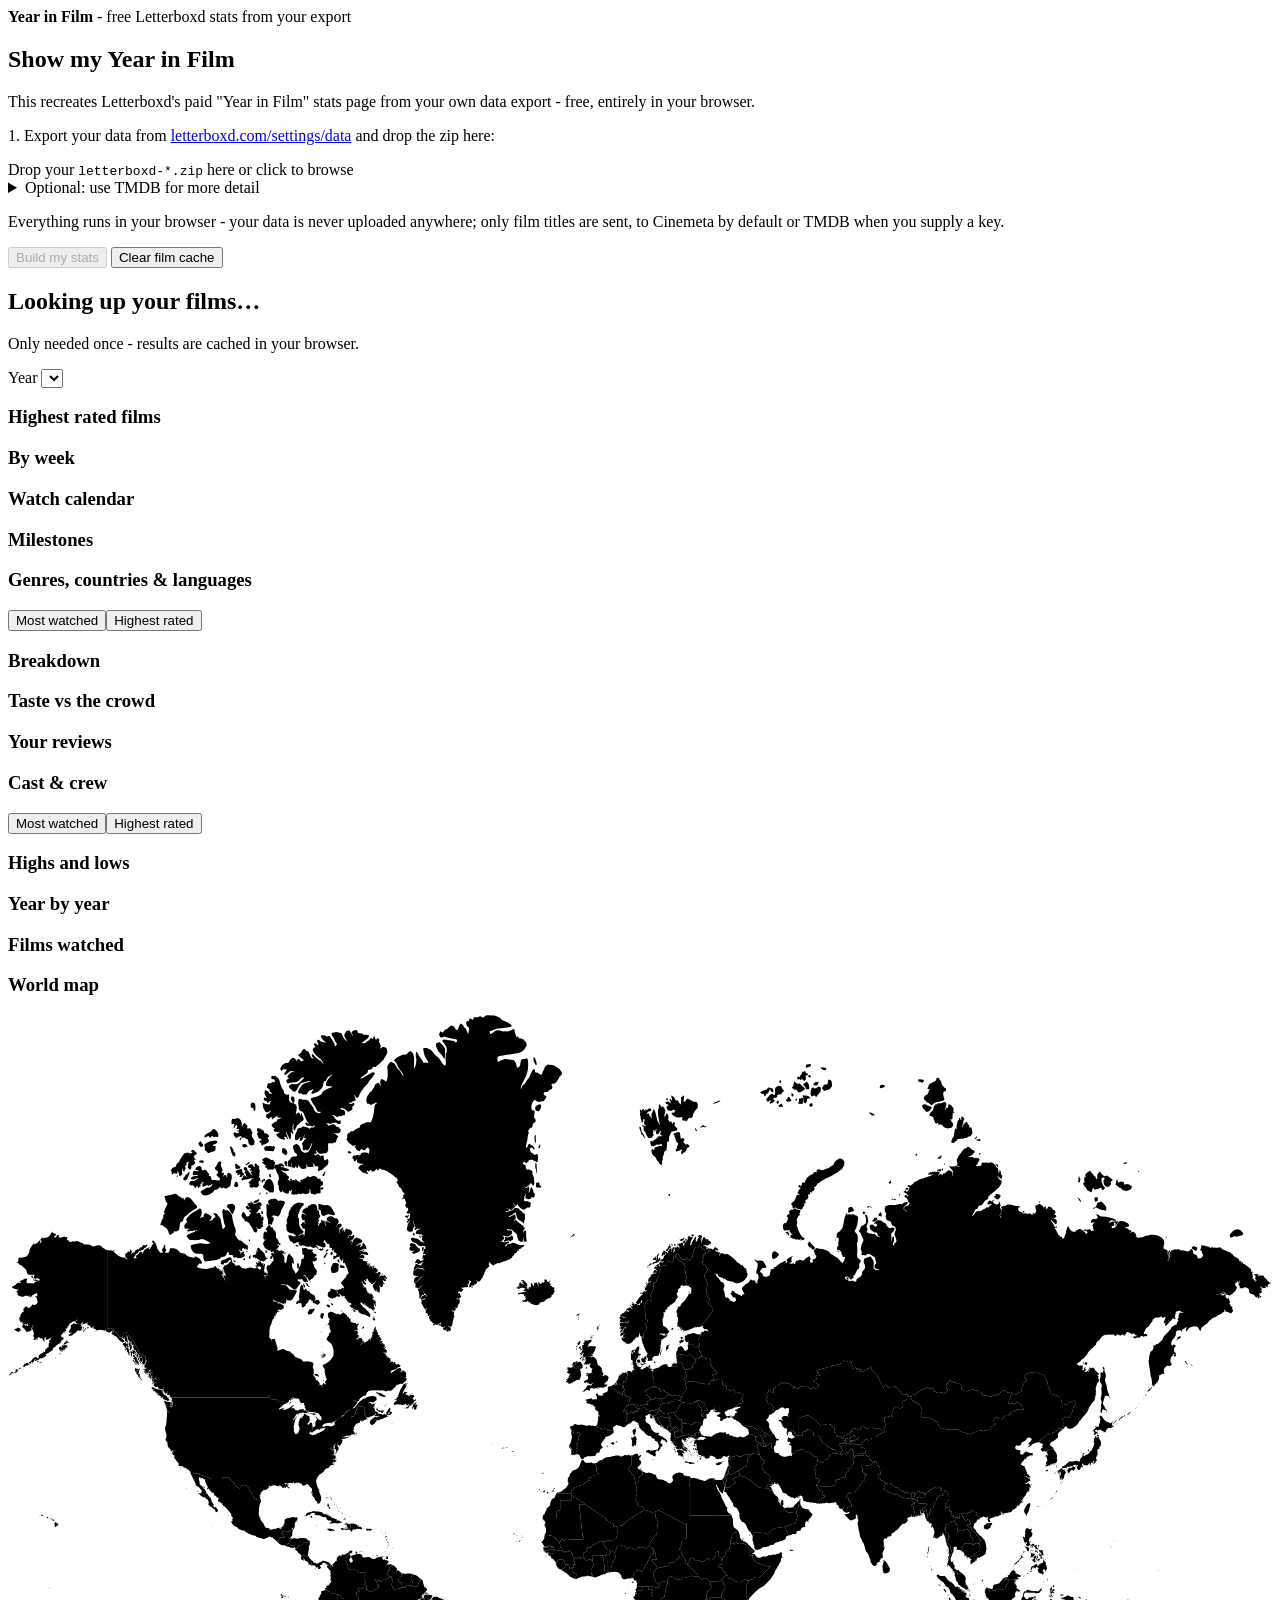
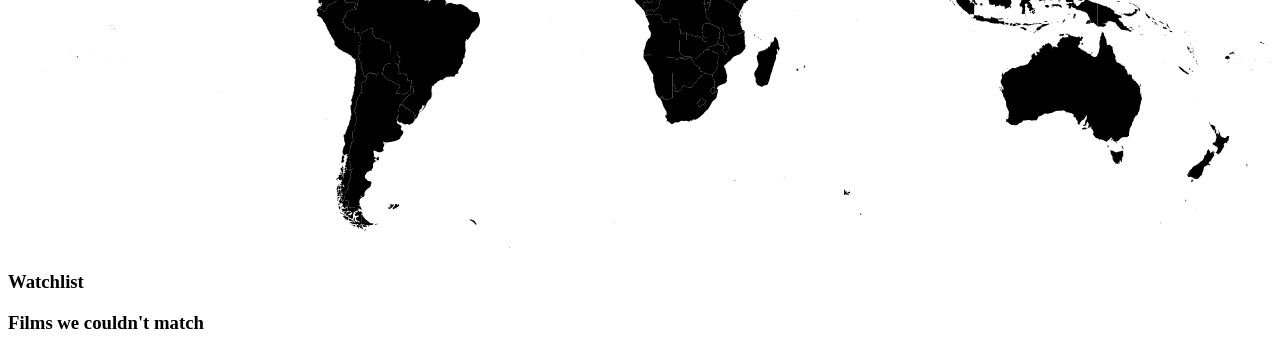
==== index.html @ bac29264 "Wire up file loading, metadata enrichment and year switching" ====
<!DOCTYPE html>
<html lang="en">
<head>
<meta charset="utf-8">
<meta name="viewport" content="width=device-width, initial-scale=1">
<title>Year in Film - Letterboxd Stats</title>
<meta name="description" content="A free clone of Letterboxd's paid Year in Film stats page. Drop in your data export and get posters, charts, genres, cast and a world map back, all processed client-side in your browser.">
<meta property="og:title" content="Year in Film - free Letterboxd stats">
<meta property="og:description" content="A free clone of Letterboxd's paid Year in Film stats page. Drop in your data export and get posters, charts, genres, cast and a world map back, all processed client-side in your browser.">
<meta property="og:type" content="website">
<link rel="icon" type="image/svg+xml" href="data:image/svg+xml,%3Csvg xmlns='http://www.w3.org/2000/svg' viewBox='0 0 64 64'%3E%3Ccircle cx='16' cy='32' r='14' fill='%2300e054'/%3E%3Ccircle cx='32' cy='32' r='14' fill='%2340bcf4'/%3E%3Ccircle cx='48' cy='32' r='14' fill='%23ff8000'/%3E%3C/svg%3E">
<link rel="stylesheet" href="css/style.css">
</head>
<body>
<header class="topbar"><span class="logo"><i class="dot g"></i><i class="dot b"></i><i class="dot o"></i></span> <strong>Year in Film</strong> <span class="muted">- free Letterboxd stats from your export</span></header>
<main id="app">
  <section id="setup" class="panel">
    <h2>Show my Year in Film</h2>
    <p class="muted">This recreates Letterboxd's paid "Year in Film" stats page from your own data export - free, entirely in your browser.</p>
    <p>1. Export your data from
       <a href="https://letterboxd.com/settings/data/" target="_blank" rel="noopener">letterboxd.com/settings/data</a>
       and drop the zip here:</p>
    <div id="drop-zone" tabindex="0">Drop your <code>letterboxd-*.zip</code> here or click to browse
      <input id="zip-input" type="file" accept=".zip" hidden>
    </div>
    <details>
      <summary>Optional: use TMDB for more detail</summary>
      <p class="muted">Films are looked up for free with no signup by default. Adding a TMDB API key also gets you
        spoken languages, full cast &amp; crew (composers, cinematographers, producers), and precise country data
        for the world map - otherwise it's unnecessary.</p>
      <p>Create a free account at
         <a href="https://www.themoviedb.org/signup" target="_blank" rel="noopener">themoviedb.org</a>,
         then Settings → API → request a key (choose "Developer"), and paste the "API Key (v3 auth)" below.</p>
      <input id="tmdb-key" type="password" placeholder="TMDB API key" autocomplete="off">
    </details>
    <p class="muted">Everything runs in your browser - your data is never uploaded anywhere; only film titles are
      sent, to Cinemeta by default or TMDB when you supply a key.</p>
    <button id="btn-start" disabled>Build my stats</button>
    <button id="btn-clear-cache" class="ghost">Clear film cache</button>
    <p id="setup-error" class="error hidden"></p>
  </section>

  <section id="progress" class="panel hidden">
    <h2>Looking up your films…</h2>
    <div class="bar-track"><div id="progress-bar"></div></div>
    <p id="progress-label" class="muted"></p>
    <p class="muted">Only needed once - results are cached in your browser.</p>
  </section>

  <section id="stats" class="hidden">
    <div id="s-header"></div>
    <div class="controls"><label>Year <select id="year-select"></select></label></div>
    <section id="s-highest"><h3>Highest rated films</h3><div class="body"></div></section>
    <section id="s-week"><h3>By week</h3><div class="body"></div></section>
    <section id="s-averages"><div class="body"></div></section>
    <section id="s-calendar"><h3>Watch calendar</h3><div class="body"></div></section>
    <section id="s-milestones"><h3>Milestones</h3><div class="body"></div></section>
    <section id="s-meta"><h3>Genres, countries &amp; languages</h3>
      <div class="toggle" data-for="meta"><button class="on" data-mode="mostWatched">Most watched</button><button data-mode="highestRated">Highest rated</button></div>
      <div class="body"></div></section>
    <section id="s-breakdown"><h3>Breakdown</h3><div class="body"></div></section>
    <section id="s-taste"><h3>Taste vs the crowd</h3><div class="body"></div></section>
    <section id="s-reviews"><h3>Your reviews</h3><div class="body"></div></section>
    <section id="s-castcrew"><h3>Cast &amp; crew</h3>
      <div class="toggle" data-for="castcrew"><button class="on" data-mode="mostWatched">Most watched</button><button data-mode="highestRated">Highest rated</button></div>
      <div class="body"></div></section>
    <section id="s-highslows"><h3>Highs and lows</h3><div class="body"></div></section>
    <section id="s-trends"><h3>Year by year</h3><div class="body"></div></section>
    <section id="s-grid"><h3>Films watched</h3><div class="body"></div></section>
    <section id="s-map"><h3>World map</h3><svg id="worldmap" 	xmlns="http://www.w3.org/2000/svg"
	viewBox="0 0 1010 666"
	aria-label="Map of World"
> 
	<path
		d="m 479.68275,331.6274 -0.077,0.025 -0.258,0.155 -0.147,0.054 -0.134,0.027 -0.105,-0.011 -0.058,-0.091 0.006,-0.139 -0.024,-0.124 -0.02,-0.067 0.038,-0.181 0.086,-0.097 0.119,-0.08 0.188,0.029 0.398,0.116 0.083,0.109 10e-4,0.072 -0.073,0.119 z"
		name="Andorra"
		id="ad" 
	/>
	<path
		d="m 632.89475,388.8674 0.184,0.251 0.026,1.701 0.042,0.121 -0.098,0.018 -0.11,0.129 -0.129,0.199 -0.177,0.103 -0.142,0.116 -0.134,0.144 -0.12,0.031 -0.155,-0.183 -0.107,-0.187 0.026,-0.041 0.075,-0.013 0.028,-0.097 -0.045,-0.14 -0.105,-0.053 -0.132,-0.004 -0.127,0.063 -0.135,0.124 -0.076,0.133 -0.011,0.267 0.035,0.3 -10e-4,0.146 -0.074,0.181 -0.026,0.266 0.053,0.206 0.048,0.123 0.005,0.104 -0.126,0.328 0.109,0.062 0.361,0.023 0.106,0.222 0.072,0.152 -0.02,0.09 -0.256,0.067 -0.322,0.074 -0.231,-0.021 -0.418,0.1 -0.223,0.154 0.065,0.096 0.077,0.074 0.035,0.203 -0.065,0.288 -0.118,0.279 -0.147,0.348 -0.17,0.399 -0.233,0.6 -0.197,0.471 -0.021,0.339 0.005,0.221 -0.022,0.441 -0.187,0.243 -0.042,0.007 -0.223,-0.029 -0.075,-0.01 -0.213,-0.028 -0.33,-0.043 -0.429,-0.057 -0.507,-0.066 -0.565,-0.075 -0.604,-0.08 -0.625,-0.082 -0.624,-0.082 -0.605,-0.08 -0.565,-0.074 -0.507,-0.067 -0.428,-0.057 -0.33,-0.043 -0.213,-0.028 -0.075,-0.01 -0.236,-0.031 -0.127,-0.164 -0.154,-0.198 -0.155,-0.199 -0.154,-0.199 -0.154,-0.199 -0.154,-0.199 -0.154,-0.199 -0.154,-0.199 -0.154,-0.199 -0.154,-0.2 -0.154,-0.199 -0.155,-0.2 -0.154,-0.2 -0.154,-0.2 -0.154,-0.2 -0.154,-0.2 -0.154,-0.2 -0.104,-0.134 -0.057,-0.151 -0.011,-0.396 0,-0.087 0.104,-0.16 0.05,0.114 0.116,0.155 0.197,-0.038 0.092,0.026 0.068,0.549 0.145,0.195 0.176,0.078 0.597,0.043 0.371,-0.074 0.731,-0.358 0.384,-0.129 1.062,0.022 0.851,0.149 1.325,0.088 0.257,-0.023 0.715,-0.288 0.438,-0.254 0.261,-0.073 0.172,-0.246 0.113,-0.32 0.101,-0.209 0.129,-0.1 0.122,-0.178 0.099,-0.289 0.246,-0.292 0.986,-0.711 0.576,-0.602 0.051,-0.195 0.313,-0.292 0.251,-0.32 1.175,-0.916 0.235,-0.379 0.139,-0.425 0.017,-0.03 0.101,-0.018 0.144,0.064 0.015,0.318 -0.053,0.3 -0.006,0.318 -0.021,0.172 0.109,0.141 0.186,0.061 0.081,-0.007 0.048,-0.071 z m -0.046,1.283 0.017,-0.133 -0.029,-0.069 -0.12,-0.009 -0.05,0.115 -0.017,0.165 0.083,0.014 0.116,-0.083 z m -5.096,2.438 -0.025,0.06 -0.079,-0.005 -0.198,-0.054 -0.064,-0.086 0.124,-0.103 0.055,-0.005 0.079,0.108 0.108,0.085 z m -3.181,0.564 -0.208,0.017 -0.188,-0.116 0.397,-0.155 0.107,-0.07 0.116,-0.143 0.093,0.123 -0.103,0.193 -0.073,0.083 -0.141,0.068 z m -2.008,-0.091 -0.047,0.022 -0.05,-0.165 0.003,-0.052 0.129,-0.075 0.079,0.135 -0.114,0.135 z m 3.679,0.34 10e-4,0.104 -0.285,-0.03 -0.076,0.054 -0.234,-0.03 -0.229,-0.075 0.155,-0.125 0.404,-0.147 0.168,0.134 0.096,0.115 z"
		name="United Arab Emirates"
		id="ae" 
	/>
	<path
		d="m 685.07675,350.8434 -0.144,0.023 -0.204,-0.084 -0.08,-0.128 -0.034,-0.018 -0.162,0.084 -0.309,0.106 -0.524,0.277 0.012,0.071 0.341,0.281 0.08,0.093 0.042,0.029 -0.309,0.135 -0.664,0.304 -0.437,0.248 -0.104,0.009 -0.264,-0.104 -0.39,-0.124 -0.104,0.002 -0.9,0.021 -0.827,0.046 -0.344,0.06 -0.639,0.057 -0.402,0.02 -0.257,0.096 -0.281,0.126 -0.292,0.082 -0.217,0.027 -0.261,0.118 -0.172,0.234 -0.491,0.346 -0.276,0.167 -0.139,0.189 -0.158,0.018 -0.27,-0.034 -0.209,0.204 -0.231,0.292 -0.423,0.423 -0.225,0.171 -0.134,0.276 0.099,0.143 0.344,0.214 0.154,0.202 0.084,0.16 0.157,0.41 0.1,0.403 0.148,0.174 0.043,0.295 0.038,0.181 -0.081,0.129 -0.074,0.143 0,0.136 0.089,0.14 0.078,0.124 0.043,0.099 -0.053,0.11 -0.157,0.168 -0.08,0.172 -0.174,0.287 -0.272,0.196 -0.18,0.142 -0.191,0.3 -0.316,0.333 -0.133,0.278 -0.139,0.153 -0.143,0.082 0.037,0.15 0.124,0.187 0.205,0.209 -0.009,0.325 -0.01,0.234 0.007,0.283 -0.112,0.238 -0.57,0.228 -0.546,0.1 -0.669,0.006 -0.253,-0.036 -0.202,-0.05 -0.726,-0.256 -0.295,0.151 -0.061,0.369 0.53,0.598 0.217,0.333 0.241,0.556 0.18,0.286 -0.064,0.268 -0.48,0.304 -0.477,0.285 -0.608,0.059 -0.382,0.102 -0.185,0.147 -0.136,0.623 -0.137,0.228 0.003,0.271 -0.129,0.307 -0.195,0.197 -0.137,0.322 0.043,0.609 0.064,1.03 -0.259,0.324 -0.292,0.328 -0.308,0.234 -0.293,0.108 -0.243,-0.04 -0.192,-0.202 -0.114,-0.17 -0.212,-0.142 -0.216,0.029 -0.217,0.13 -0.347,-0.043 -0.296,-0.13 -0.15,0.014 -0.086,0.131 -0.317,0.28 -0.778,0.425 -0.318,0.031 -0.136,0.106 0.054,0.174 0.139,0.142 0.243,0.1 0.012,0.116 -0.214,0.101 -0.183,0.115 -0.403,0.141 -0.465,0.055 -0.48,-0.082 -0.247,-0.187 -0.292,-0.018 -0.266,0.137 -0.275,0.226 -0.3,0.484 -0.08,0.085 -0.081,0.077 -0.196,0.104 -0.281,0.17 -0.141,0.356 -0.169,0.633 0.04,0.34 0.013,0.589 -0.066,0.413 -0.122,0.271 0.024,0.213 0.186,0.242 -0.075,0.157 -0.156,0.174 -0.151,0.097 -0.605,0.183 -0.829,0.249 -0.548,0.16 -0.815,0.238 -0.238,0.058 -0.496,0.021 -0.257,-0.036 -0.348,-0.01 -0.512,0.009 -0.357,0.065 -0.358,0.119 -0.264,0.15 -0.152,0.148 -0.054,0.071 -0.359,-0.122 -1.131,-0.218 -3.063,0.288 -0.289,-0.055 -1.045,-0.337 -1.347,-0.434 -0.833,-0.269 -1.069,-0.352 0.732,-0.87 0.638,-0.76 0.64,-0.764 0.63,-0.755 0.075,-0.265 0.01,-0.519 -0.166,-0.695 -0.267,-0.317 -0.881,-0.128 -0.661,-0.097 -0.721,-0.105 -0.092,-0.039 -0.082,-0.543 0.035,-0.242 -0.047,-0.469 0.007,-0.362 0.104,-0.595 0.006,-0.269 -0.333,-1.161 -0.186,-0.645 -0.19,-0.667 -0.041,-0.213 -0.004,-0.263 0.442,-0.62 0.137,-0.135 0.259,-0.309 0.162,-0.165 -0.028,-0.113 -0.282,-0.065 -0.426,-0.006 -0.227,-0.094 -0.177,-0.169 -0.07,-0.246 0.116,-0.437 -0.116,-0.851 0.237,-0.422 0.204,-0.295 0.692,-0.042 -0.24,-0.334 -0.116,-0.194 -0.074,-0.056 -0.028,-0.089 0.037,-0.09 0.177,-0.034 0.12,-0.112 0.195,-0.157 0.102,-0.068 0.018,-0.191 0.093,-0.134 0.14,-0.169 0.111,-0.192 -0.028,-0.225 0.102,-0.27 0.047,-0.17 0.074,-0.147 -0.065,-0.214 -0.056,-0.181 -0.018,-0.215 0.111,-0.057 0.14,-0.079 0.027,-0.17 0.074,-0.215 0.056,-0.171 0.093,-0.135 0.01,-0.137 -0.056,-0.227 0.231,-0.034 0.093,0.125 0.124,0.162 0.339,0.302 0.22,0.088 0.277,0.044 0.341,-0.041 0.272,-0.057 0.128,0.015 0.297,0.219 0.347,0.307 0.111,0.137 0.052,0.209 0.102,0.062 0.222,-0.207 0.214,-0.068 0.197,0.039 0.217,0.023 0.218,-0.076 0.097,-0.055 0.379,-0.268 0.344,-0.204 0.214,-0.125 0.077,-0.42 0.099,-0.239 0.141,-0.139 -0.052,-0.173 -0.059,-0.132 -0.06,-0.179 0.06,-0.095 0.137,-0.042 0.344,0 0.605,-0.189 0.504,-0.189 0.466,-0.154 0.212,-0.025 0.201,0.026 0.092,-0.045 0.025,-0.147 0.114,-0.155 0.259,-0.126 0.487,-0.267 0.43,-0.397 0.153,-0.302 0.104,-0.441 0.201,-0.682 0.222,-0.749 0.082,-0.331 0.094,-0.255 0.38,-0.215 0.388,-0.156 0.601,-0.031 0.705,-0.016 0.149,-0.411 0.093,-0.35 0.117,-0.181 0.171,-0.147 0.06,-0.029 0.38,0.215 0.583,0.329 0.679,0.164 0.341,0.082 0.142,-0.013 0.857,-0.08 0.677,0.128 0.355,0.35 0.349,0.089 0.342,-0.169 0.212,-0.031 0.082,0.109 0.17,0.046 0.26,-0.017 0.15,0.097 0.016,0.097 0.02,0.112 0.192,0.266 0.347,0.323 0.308,0.078 0.405,-0.251 0.137,0.029 0.067,-0.081 0.041,-0.183 0.245,-0.172 0.448,-0.161 0.254,-0.144 0.091,-0.119 0.151,-0.034 0.165,0.036 0.118,-0.045 0.041,-0.113 0.047,-0.049 0.084,-0.04 0.075,-0.02 0.136,0.031 0.251,0.206 0.366,0.38 0.238,0.174 0.109,-0.029 0.14,-0.117 0.171,-0.202 0.042,-0.292 -0.085,-0.381 0.058,-0.308 0.203,-0.234 0.375,-0.144 0.547,-0.055 0.336,0.033 0.124,0.121 0.168,0.066 0.211,0.013 0.194,-0.137 0.175,-0.289 0.01,-0.357 -0.155,-0.427 0.042,-0.136 0.067,-0.059 0.21,-0.155 0.293,-0.321 0.283,-0.414 0.273,-0.508 0.337,-0.314 0.401,-0.121 0.486,0.138 0.573,0.396 0.215,0.486 -0.14,0.577 -0.012,0.316 0.116,0.059 0.196,-0.016 0.275,-0.09 0.18,-0.005 0.085,0.082 -0.005,0.162 -0.096,0.243 -0.115,0.681 -0.071,0.588 -0.071,0.577 -0.061,0.506 0.109,0.394 0.166,0.594 0.187,0.392 0.191,0.125 0.192,0.045 0.191,-0.035 0.393,-0.252 0.593,-0.468 0.576,-0.288 0.838,-0.162 0.281,-0.503 0.388,-0.333 0.886,-0.495 0.481,-0.19 0.277,-0.032 0.346,0.089 0.079,0.032 0.068,0.024 0.179,0.041 0.037,0.151 -0.047,0.163 -0.191,0.134 -0.061,0.104 0.073,0.078 0.27,0.027 0.559,-0.181 0.362,-0.116 0.251,-0.046 0.101,-0.151 0.158,-0.152 0.251,-0.011 0.269,0.081 0.223,0.047 0.379,-0.043 0.2,0.132 0.28,0.249 0.126,0.155 z"
		name="Afghanistan"
		id="af" 
	/>
	<path
		d="m 301.68975,414.7024 -0.09,0.116 -0.313,-0.047 -0.063,-0.145 -0.014,-0.102 0.196,-0.207 0.221,0.088 0.085,0.098 0.063,0.02 -10e-4,0.083 -0.024,0.061 -0.06,0.035 z m -0.087,-1.572 -0.042,0.077 -0.229,-0.139 -0.07,-0.261 0.007,-0.055 0.039,-0.029 0.091,0.05 0.121,0.019 0.077,0.085 0.006,0.253 z"
		name="Antigua and Barbuda"
		id="ag" 
	/>
	<path
		d="m 298.08375,411.2344 -0.446,0.148 0.018,-0.085 0.358,-0.203 0.13,0.014 z"
		name="Anguilla"
		id="ai" 
	/>
	<path
		d="m 531.20475,331.4604 0.111,0.086 0.231,0.374 0.153,0.33 0.303,0.114 0.168,0.128 0.217,0.195 0.104,0.195 0.148,0.597 0.017,0.36 -0.043,0.164 -0.036,0.043 -0.135,0.584 0.032,0.297 -10e-4,0.196 -0.114,0.077 -0.076,0.123 0.123,0.484 -0.015,0.207 0.006,0.236 0.221,0.538 0.131,0.166 0.116,0.079 0.15,0.494 0.088,0.085 0.363,-0.047 0.178,0.055 0.071,0.117 0.016,0.08 -0.024,0.276 0.09,0.212 0.121,0.218 0,0.133 -0.082,0.218 -0.145,0.253 -0.192,0.098 -0.212,0.082 -0.102,0.197 -0.051,0.209 -0.095,0.155 -0.058,0.17 -0.091,0.346 -0.021,0.125 -0.143,0.127 -0.222,0.052 -0.2,0.011 -0.134,0.059 -0.069,0.118 -0.127,0.095 -0.076,0.042 0,0.105 0.092,0.219 0.105,0.178 0.003,0.142 -0.052,0.04 -0.163,-0.018 -0.034,0.052 -0.018,0.16 -0.043,0.135 -0.067,0.083 -0.116,0.09 -0.213,-0.029 -0.2,-0.136 -0.104,-0.042 -0.06,0.004 -0.016,-0.333 -0.087,-0.259 -0.316,-0.625 -1.031,-0.608 -0.243,-0.274 -0.106,-0.231 -0.107,-0.218 0.102,-0.006 0.101,0.055 0.129,0.067 0.053,-0.109 -0.056,-0.239 -0.266,-0.558 -0.02,-0.154 0.13,-0.468 0.217,-0.527 -0.014,-0.64 0.067,-0.485 -0.075,-0.315 -0.036,-0.386 0.159,-0.515 0.137,-0.127 0.084,-0.164 0.005,-0.55 -0.307,-0.258 -0.353,-0.048 0.008,-0.187 0.044,-0.297 -0.025,-0.099 0.026,-0.17 -0.086,-0.226 -0.14,-0.164 0.135,-0.289 0.198,-0.351 0.184,-0.278 0.223,-0.29 0.149,-0.278 0.159,-0.241 0.138,-0.073 0.068,0.051 0.037,0.105 -0.009,0.31 0.047,0.107 0.095,0.079 0.201,-0.039 0.222,-0.077 0.3,-0.164 z"
		name="Albania"
		id="al" 
	/>
	<path
		d="m 605.37075,344.8974 -0.485,-0.021 -0.414,0.156 -0.156,-0.031 -0.104,-0.277 -0.089,-0.225 -0.264,-0.579 0.071,-0.237 -0.147,-0.137 -0.354,-0.247 -0.091,-0.102 0.05,-0.141 0.035,-0.257 -0.034,-0.208 -0.096,-0.063 -0.177,-0.004 -0.215,0.052 -0.432,0.201 -0.3,-0.128 -0.173,-0.129 -0.101,-0.108 -0.225,0.09 -0.055,-0.043 -0.012,-0.268 -0.068,-0.145 -0.135,-0.169 -0.126,-0.081 -0.461,0.167 -0.277,0.057 -0.097,-0.156 -0.487,-0.514 -0.451,-0.395 -0.31,-0.163 -0.312,0.017 -0.484,0.079 -0.178,-0.033 -0.422,-0.172 -0.352,-0.205 0.048,-0.085 0.074,-0.062 -0.089,-0.267 -0.196,-0.43 0.021,-0.135 -0.062,-0.186 -0.068,-0.141 0.276,-0.337 0.126,-0.271 0.028,-0.265 -0.074,-0.275 -0.182,-0.499 -0.112,-0.145 -0.208,-0.136 -0.175,-0.222 -0.044,-0.157 0.147,-0.031 0.429,-0.004 0.416,-0.054 0.326,-0.104 0.472,-0.087 0.194,-0.078 0.227,-0.037 0.689,0.083 0.258,-0.064 0.776,-0.012 0.02,-0.033 -0.105,-0.106 10e-4,-0.04 0.462,-0.067 0.072,-0.05 0.06,0.168 0.174,0.187 0.189,0.075 0.102,0.103 0.005,0.078 -0.335,0.095 -0.023,0.047 0.022,0.046 0.1,0.023 0.47,0.234 0.268,0.005 0.141,0.071 0.07,0.14 0.224,0.19 0.179,0.184 0.011,0.063 -0.034,0.093 -0.5,0.359 -0.063,0.124 -0.008,0.131 0.219,0.389 0.323,0.424 0.466,0.322 0.643,0.349 0.008,0.216 -0.102,0.256 -0.087,0.174 -0.04,0.118 -0.078,0.049 -0.64,-0.011 -0.096,0.042 -0.042,0.05 -0.003,0.042 0.23,0.078 0.359,0.273 0.207,0.265 0.215,0.116 0.241,0.211 0.193,0.196 0.301,0.254 0.335,-0.083 0.448,0.226 0.019,0.153 -0.028,0.137 -0.282,0.149 -0.035,0.062 0,0.052 0.037,0.073 0.165,0.122 0.195,0.181 0.219,0.27 -0.098,0.081 -0.205,0.012 -0.159,-0.033 -0.056,0.055 0.003,0.088 0.208,0.205 0.041,0.149 -0.009,0.259 0.014,0.329 z m -4.117,-7.736 0.014,-0.099 -0.021,-0.089 -0.075,-0.028 -0.092,0.023 -0.007,0.099 0.028,0.094 0.093,0.042 0.06,-0.042 z m 1.484,1.519 -0.107,0.061 -0.1,-0.027 0,-0.152 0.072,-0.061 0.083,0.003 0.079,0.055 -0.027,0.121 z"
		name="Armenia"
		id="am" 
	/>
	<path
		d="m 511.58375,475.8564 -0.043,0.045 -0.308,0.124 -0.331,0.116 -0.435,0.472 -0.22,0.204 -0.064,0.051 -0.199,0.113 -0.144,0.097 0.005,0.053 0.096,0.062 0.098,0.102 -0.01,0.771 -0.042,0.76 -0.054,0.064 -0.276,0.025 -0.367,0.053 -0.117,0.034 -0.041,-0.075 -0.123,-0.278 0.069,-0.264 0.074,-0.197 -0.083,-0.401 -0.187,-0.357 -0.198,-0.453 -0.061,-0.087 0.167,-0.146 0.251,-0.32 0.105,-0.166 0.291,-0.037 0.108,-0.116 0.077,-0.186 0.03,-0.108 0.328,-0.088 0.394,-0.157 0.218,-0.172 0.221,-0.11 0.14,-0.004 0.092,0.045 0.253,0.298 0.215,0.188 0.071,0.045 z m 30.573,17.559 0.062,0.372 0.061,0.517 0.043,0.372 0.044,0.167 0.015,0.089 -0.049,0.096 -0.04,0.223 -0.079,0.198 -0.044,0.138 0.037,0.254 -0.03,0.364 -0.031,0.385 -0.01,0.371 0.105,0.664 -0.015,0.204 -0.131,0.348 -0.099,0.264 -0.064,0.306 -0.012,0.16 0.24,0.452 -0.014,0.09 -0.184,0.028 -0.152,0.008 -0.582,0 -0.834,0 -0.834,0 -0.834,0 -0.767,0 -0.734,0 -0.647,0 0,0.446 0,0.92 0,0.921 0,0.922 0,0.924 0,0.925 0,0.926 0,0.927 0,0.929 0,0.671 0.169,0.892 0.31,0.972 0.121,0.09 0.312,0.179 0.433,0.366 0.243,0.277 0.494,0.481 0.657,0.614 0.633,0.551 0.559,0.486 -0.877,0.171 -1.247,0.242 -0.841,0.164 -1.021,0.199 -0.68,0.125 -0.847,0.155 -0.135,-0.003 -0.227,-0.107 -0.49,-0.021 -0.576,0.148 -0.457,0.04 -0.338,-0.068 -0.33,-0.129 -0.322,-0.191 -0.557,-0.07 -0.793,0.052 -0.764,-0.037 -0.736,-0.126 -0.526,-0.05 -0.317,0.027 -0.34,-0.041 -0.363,-0.109 -0.303,-0.185 -0.364,-0.39 -0.285,-0.372 -0.074,-0.053 -0.09,-0.057 -0.089,-0.017 -0.808,-0.01 -0.767,-0.009 -0.439,-10e-4 -1.074,-0.001 -1.074,-10e-4 -1.074,-0.002 -1.074,-0.001 -1.074,-0.002 -1.074,-10e-4 -1.074,-0.002 -1.074,-10e-4 -0.57,-10e-4 -0.53,0.03 -0.585,0.032 -0.084,-0.014 -0.139,-0.045 -0.095,-0.082 -0.315,-0.211 -0.274,-0.16 -0.373,-0.27 -0.241,-0.295 -0.203,-0.094 -0.359,-0.053 -0.27,-0.052 -0.22,-0.012 -0.387,0.139 -0.292,0.138 -0.208,0.133 -0.361,0.152 -0.304,0.152 -0.53,-0.02 -0.115,0.022 -0.295,-0.01 -0.278,-0.133 -0.282,0.012 -0.313,0.169 -0.448,0.066 0.104,-1.103 0.109,-0.487 0.003,-0.582 -0.064,-1.504 -0.077,-0.207 -0.052,-0.242 0.277,-0.184 0.141,-0.141 0.191,-0.249 0.136,-0.349 0.16,-0.768 0.582,-1.763 0.276,-1.723 0.35,-0.814 0.131,-0.912 0.974,-1.175 0.24,-0.721 0.504,-0.353 0.713,-0.376 0.508,-0.669 0.246,-0.463 0.28,-0.887 -0.003,-0.925 0.178,-1.233 -0.039,-0.354 -0.266,-0.49 -0.049,-0.35 -0.247,-0.344 -0.264,-0.26 -0.124,-0.464 -0.458,-0.731 -0.125,-0.487 -0.219,-0.35 -0.035,-0.431 -0.115,-0.456 -0.224,-0.45 -0.209,-0.515 0,-0.161 0.136,-0.194 0.129,-0.063 -0.043,0.098 -0.086,0.115 0.021,0.089 0.856,-0.902 0.054,-0.176 -0.029,-0.197 -0.004,-0.241 0.034,-0.28 -0.808,-1.661 -0.641,-1.542 -0.109,-0.779 -0.848,-1.023 -0.334,-0.665 -0.19,-0.466 -0.143,-0.176 0.054,-0.089 0.218,-0.023 0.486,-0.108 0.666,-0.118 0.615,-0.27 0.164,-0.12 0.326,-0.024 0.332,0.072 0.123,-0.052 0.07,-0.004 0.779,0 0.324,-0.018 0.601,0.005 0.379,0.022 0.216,0.03 0.583,0.047 0.728,-0.011 0.257,-0.024 0.954,-0.016 0.942,-0.016 0.847,-0.014 0.936,0.003 0.716,0.002 0.326,0.097 0.296,0.184 0.135,0.167 0.064,0.074 0.088,0.176 0.162,0.14 0.058,0.216 -0.047,0.293 0.023,0.353 0.094,0.412 0.197,0.432 0.298,0.454 0.13,0.36 -0.039,0.267 0.092,0.282 0.222,0.297 0.162,0.157 0.094,0.119 0.252,0.456 0.467,0.728 0.35,0.546 0.123,0.065 0.179,-0.023 0.38,-0.054 0.376,-0.011 0.269,0.112 0.108,-0.019 0.405,-0.217 0.402,-0.066 0.42,-0.09 0.219,-0.092 0.255,0 0.687,0.175 0.13,0.009 0.556,0 0.556,-0.098 0.082,-0.732 0.005,-0.145 0.134,-0.275 0.17,-0.24 0.021,-0.229 -0.01,-0.313 0.123,-0.379 0.373,-0.302 0.603,-0.143 0.343,-0.028 0.541,-0.084 0.82,-0.085 0.303,0.011 0.024,0.043 -0.174,0.524 -0.003,0.171 0.063,0.173 0.139,0.094 0.851,0.01 0.784,0.01 0.899,0.033 0.674,0.024 0.086,0.026 0.068,0.039 0.1,0.26 -0.022,0.508 -0.15,0.742 0.058,0.694 0.267,0.646 0.027,0.993 -0.094,0.593 -0.119,0.748 -0.046,0.849 0.122,0.355 0.258,0.371 0.394,0.389 0.305,0.503 0.216,0.619 0.078,0.39 -0.058,0.161 0.004,0.278 0.067,0.396 -0.075,0.263 -0.216,0.129 -0.072,0.178 0.109,0.342 0.027,0.311 0.085,0.119 0.062,0.086 0.102,0.013 0.219,-0.111 0.262,-0.207 0.21,-0.087 0.296,0.011 0.416,0.059 0.734,0.021 0.226,-0.037 0.683,-0.279 0.179,-0.021 0.27,0.026 0.383,0.083 0.386,0.017 0.188,-0.086 0.017,-0.113 0.06,-0.147 0.104,-0.055 z"
		name="Angola"
		id="ao" 
	/>
	<path
		d="m 299.06575,526.5414 0.071,0.083 -0.001,0.087 0.237,0.178 0.474,0.271 0.444,0.523 0.414,0.777 0.389,0.576 0.363,0.372 0.334,0.264 0.305,0.154 0.163,0.125 0.021,0.096 0.285,0.199 0.549,0.303 0.347,0.303 0.146,0.302 0.542,0.313 0.939,0.322 0.683,0.154 0.426,-0.014 0.611,0.257 0.796,0.53 0.486,0.368 0.175,0.205 0.521,0.333 1.3,0.689 0.573,0.173 0.272,0.158 0.161,0.2 0.159,0.062 0.157,-0.078 0.326,0.072 0.496,0.222 0.388,0.269 0.499,0.593 0.159,0.237 0.067,0.212 -0.024,0.187 -0.152,0.2 -0.28,0.212 -0.083,0.093 -0.006,0.089 -0.071,0.179 -0.232,0.382 -0.059,0.178 -0.013,0.132 -0.147,0.144 -0.391,0.266 -0.081,0.129 -0.02,0.139 -0.049,0.083 -0.053,0.035 -0.075,0.139 -0.061,0.231 -0.006,0.296 0.048,0.362 -0.01,0.117 -0.086,0.062 -0.049,0.084 -0.017,0.169 -0.074,0.124 -0.129,0.079 -0.048,0.09 0.034,0.103 -0.095,0.101 -0.224,0.1 -0.137,0.146 -0.051,0.191 -0.125,0.171 -0.199,0.151 -0.065,0.201 0.104,0.372 1.226,-0.129 0.999,0.136 1.182,0.358 0.784,0.125 0.387,-0.108 0.287,0.015 0.187,0.139 0.251,0.028 0.315,-0.082 0.261,0.063 0.206,0.208 0.187,-0.052 0.168,-0.31 0.193,-0.227 0.218,-0.142 0.271,-0.043 0.325,0.057 0.259,0.114 0.194,0.171 0.211,-0.005 0.229,-0.181 0.11,-0.217 -0.01,-0.253 0.091,-0.181 0.191,-0.109 0.129,-0.147 0.067,-0.186 0.227,-0.113 0.387,-0.041 0.203,-0.091 0.018,-0.141 0.114,-0.13 0.211,-0.119 0.145,-0.148 0.078,-0.177 0.127,-0.112 0.178,-0.045 0.198,-0.373 0.217,-0.698 0.129,-0.942 0.045,-1.333 0.219,10e-4 0.102,0.099 0.162,0.051 0.17,-0.112 0.145,-0.052 0.229,-0.004 0.124,-0.126 0.145,-0.02 0.099,0.068 0.096,0.083 0.204,0.019 0.162,0.216 0.178,0.066 0.076,0.248 0.115,0.653 0.214,0.386 0.212,0.44 0.008,0.196 -0.119,0.198 -0.02,0.285 -0.074,0.697 -0.025,0.257 0.074,0.175 0.027,0.245 -0.115,0.299 -0.224,0.448 -0.217,0.121 -0.056,0.005 -0.294,0.259 -0.207,0.097 -0.12,-0.065 -0.137,0.112 -0.154,0.291 -0.188,0.13 -0.34,0.072 -0.102,0.034 -0.198,-0.01 -0.17,0.072 -0.142,0.155 -0.151,0.058 -0.161,-0.039 -0.146,0.057 -0.131,0.153 -0.076,0.166 -0.021,0.179 -0.128,0.122 -0.236,0.065 -0.082,0.09 0.015,0.125 -0.106,0.097 -0.399,0.102 -0.289,0.18 -0.178,0.259 -0.188,0.163 -0.296,0.1 -0.402,0.264 -0.058,0.163 0.153,0.15 0.055,0.134 -0.043,0.117 -0.125,0.016 -0.208,-0.085 -0.148,-0.018 -0.088,0.05 -0.042,0.094 0.005,0.138 -0.074,0.094 -0.154,0.05 -0.097,0.114 -0.041,0.179 -0.193,0.226 -0.344,0.272 -0.271,0.367 -0.199,0.462 -0.232,0.304 -0.266,0.146 -0.183,0.208 -0.1,0.27 -0.284,0.418 -0.466,0.568 -0.423,0.39 -0.38,0.212 -0.213,0.24 -0.047,0.267 -0.246,0.305 -0.445,0.342 -0.126,0.154 -0.104,0.126 -0.015,0.22 -0.173,0.289 -0.333,0.359 -0.116,0.311 0.151,0.393 0.022,0.477 -0.066,0.191 -0.146,0.065 -0.033,0.123 0.079,0.182 0.004,0.239 -0.07,0.297 -0.154,0.34 -0.239,0.383 -0.058,0.256 0.124,0.129 0.061,0.137 -0.002,0.146 -0.051,0.211 -0.099,0.277 -0.15,0.206 -0.201,0.134 -0.061,0.17 0.081,0.205 0.011,0.214 -0.058,0.223 0.034,0.217 0.126,0.211 -0.009,0.241 -0.219,0.495 -0.053,0.306 0.137,1.313 -0.083,0.184 -0.139,0.212 -0.165,0.016 -0.188,-0.037 -0.136,0.132 -0.085,0.583 -0.259,1.264 0.046,0.301 0.208,0.489 0.076,0.312 0.058,0.235 0.046,0.446 -0.121,0.201 -0.112,0.035 -0.141,0.113 0.167,0.545 0.133,0.251 0.38,0.516 1.459,0.718 0.605,0.424 0.685,0.579 0.374,0.596 0.033,0.492 -0.547,0.737 -0.061,0.62 0.112,0.437 0.198,0.406 0.53,0.528 0.39,0.194 0.527,-0.021 0.09,0.148 0.054,0.13 0.083,1.075 -0.01,0.405 -0.155,0.372 -1.012,1.714 -0.864,1.052 -0.313,0.583 -0.111,0.625 -0.277,0.298 -1.498,0.948 -2.324,0.849 -1.878,0.442 -0.427,0.149 -3.019,0.487 -0.584,0.068 -0.76,-0.043 -0.617,0.065 -0.688,-0.133 -0.614,-0.153 -0.344,-0.38 -0.408,-0.047 -0.111,0.19 0.199,0.485 -0.097,0.585 0.121,0.334 0.241,0.067 0.232,0.173 0.205,0.232 -0.353,0.024 0.137,0.185 0.151,0.108 -0.017,0.387 -0.137,0.934 -0.344,0.2 -0.092,0.054 -0.104,0.202 -0.219,0.898 -0.07,0.584 0.094,0.377 0.413,0.794 -0.156,0.517 -0.261,0.281 -1.131,0.579 -0.452,0.232 -0.712,0.159 -1.147,0.027 -0.424,-0.036 -0.983,-0.528 -0.73,-0.316 -0.668,-0.251 -0.65,-0.15 0.093,-0.076 0.043,-0.136 -0.183,-0.076 -0.133,-0.017 -0.428,0.273 -0.18,0.279 -0.052,0.245 -0.009,0.588 0.076,0.495 0.308,1.223 0.032,0.667 -0.146,0.844 0.204,0.498 0.248,0.225 0.557,0.223 0.216,0.152 0.238,-0.024 0.073,0.059 -0.035,0.109 -0.14,0.215 0.009,0.227 0.422,0.067 0.438,-0.046 0.459,-0.101 0.108,-0.158 0.003,-0.33 -0.538,-0.058 0.068,-0.123 0.408,-0.134 0.534,-0.219 0.273,-0.041 0.186,0.147 0.125,0.135 0.154,0.355 0.096,0.469 0.004,0.565 -0.064,0.533 -0.076,0.189 -0.135,0.227 -0.96,0.29 -0.269,-0.076 -0.25,-0.403 -0.079,-0.417 -0.214,-0.281 -0.459,-0.223 -0.457,0.068 -0.453,0.387 -0.445,0.125 -0.158,0.353 1.116,0.572 0.527,0.16 0.172,-0.006 0.171,0.075 -0.159,0.213 -0.159,0.132 -0.794,0.292 -0.35,0.204 -0.409,0.402 -0.573,0.879 -0.176,0.192 -0.088,0.224 -0.059,0.609 0.186,1.015 -0.196,0.426 0.121,0.474 -0.068,0.317 -0.2,0.457 -0.804,0.723 -0.143,0.53 0.279,0.313 -0.019,0.274 -0.093,0.249 -0.334,-0.003 -1.214,-0.167 -0.442,0.272 -0.41,0.333 -0.112,0.159 -0.145,0.1 -0.835,0.178 -0.165,0.118 -0.888,1.275 -0.38,0.794 -0.459,0.782 -0.12,0.332 -0.026,0.461 0.064,0.416 0.064,0.307 0.16,0.395 0.336,0.451 1.711,1.847 0.355,0.162 1.83,0.199 0.406,0.259 0.237,0.412 0.087,0.364 -0.105,0.924 -0.109,0.29 -0.202,0.264 -0.433,0.34 -0.518,0.181 0.148,0.129 0.21,-0.019 0.458,-0.11 0.198,0.11 0.15,0.367 -0.287,0.148 -0.087,0.179 -0.207,0.271 -1.056,1.084 -0.569,0.325 -0.523,0.437 -0.702,0.443 -0.275,0.255 -0.372,0.536 -0.569,0.585 -0.614,1.261 -0.024,0.245 0.089,0.164 -0.341,2.231 -0.119,0.264 -0.247,0.282 -0.65,0.466 -0.313,0.058 -0.414,-0.27 -0.233,-0.282 -0.229,-0.482 -0.276,-0.496 -0.014,0.177 0.096,0.302 -0.065,0.316 -0.706,0.144 -0.187,0.148 0.637,-0.066 0.434,0.096 0.184,0.115 0.165,0.241 0.146,0.29 -0.122,0.161 -0.348,0.133 -0.45,0.245 -0.532,0.443 -0.295,0.514 -0.127,0.37 -0.144,0.748 -0.038,0.496 -0.225,0.382 -0.347,0.345 0.02,0.079 0.235,-0.177 0.188,-0.056 0.162,0.46 0.218,0.923 0.101,0.642 -0.016,0.19 -0.065,0.262 -0.448,0.063 -0.4,-0.008 -0.294,0.112 0.158,0.116 0.27,-0.041 0.373,0.276 0.414,-0.118 0.189,0.185 0.136,0.169 0.634,1.354 0.554,0.841 0.28,0.5 -0.139,0.228 -0.05,-0.303 -0.361,-0.079 -0.352,-0.081 -0.587,-0.217 -0.791,-0.328 -0.792,0 -0.629,-0.277 -0.695,-0.306 -1.467,-0.027 -1.292,-0.019 -1.324,-0.019 -0.847,-0.013 -0.567,-0.008 -0.147,-0.115 0.05,-0.38 -0.21,-0.28 -0.305,-0.338 -0.371,-0.238 -0.184,-0.319 -0.206,-0.358 0.116,-0.317 0.178,-0.769 0.003,-0.338 -0.161,-0.236 -0.049,-0.335 0.049,-0.157 0.145,-0.119 0.087,-0.547 -0.068,-0.535 -0.111,-0.477 -0.147,-0.21 -0.189,-0.1 -0.14,-0.019 -0.31,0.178 -0.514,-0.045 -0.175,0.068 -0.251,0.191 -0.356,0.282 -0.198,-0.098 -0.061,-0.302 -0.132,-0.261 -0.084,-0.23 -0.063,-0.379 -0.105,-0.485 -0.21,-0.573 -0.322,-0.462 -0.018,-0.415 -0.06,-0.52 0.164,-0.505 -0.096,-0.418 -0.201,-0.497 0.062,-0.514 0.198,-0.284 0.062,-0.36 0.916,-0.057 -0.038,-0.483 0.152,-0.39 0.171,-0.353 0.146,-0.16 0.326,-0.14 0.384,-0.203 0.217,-0.232 0.104,-0.208 0.063,-0.268 0.017,-0.285 -0.063,-0.605 0.072,-0.186 0.238,-0.245 0.402,-0.217 0.173,-0.575 -0.099,-0.499 -0.223,-0.395 -0.284,-0.178 -0.025,-0.405 0.128,-0.384 0.167,-0.411 0.199,-0.471 -0.012,-0.329 0.177,-0.192 0.504,-0.428 0.173,-0.418 0.177,-0.113 0.207,-0.05 0.012,-0.236 -0.151,-0.234 -0.024,-0.293 0.018,-0.324 0.046,-0.433 0.235,-0.162 0.348,-0.35 0.093,-0.222 0.012,-0.297 -0.101,-0.612 -0.086,-0.438 -0.044,-0.161 -0.158,-0.296 -0.117,-0.187 0.187,-0.234 0.35,-0.245 0.148,-0.355 -0.136,-0.301 -0.198,-0.159 -0.062,-0.46 0.074,-0.583 0.148,-0.176 0.52,-0.088 0.049,-0.299 0.396,-0.422 -0.012,-0.403 -0.252,-0.247 -0.247,-0.398 -0.182,-0.351 -0.606,-0.192 -0.644,-0.104 -0.087,-0.331 0.025,-0.191 0.299,0.077 0.489,-0.067 0.368,-0.015 0.256,-0.034 0.295,-0.048 0.272,0.139 0.272,-0.087 0.111,-0.521 0.173,-0.277 0.025,-0.26 -0.173,-0.207 -0.317,-0.064 -1.387,-0.164 -0.042,-0.207 0.012,-0.347 0.052,-0.354 0,-0.174 0.126,-0.153 0.144,-0.32 0.101,-0.213 -0.101,-0.276 -0.221,-0.407 0.161,-0.188 0.013,-0.224 -0.05,-0.219 -0.23,-0.243 -0.203,-0.335 0,-0.356 0.238,-0.095 0.158,-0.109 0.037,-0.22 -0.087,-0.271 -0.329,-0.083 -0.438,-0.166 -0.134,-0.139 -0.124,-0.29 0.092,-0.813 -0.046,-0.489 -0.039,-0.27 0.107,-0.208 0.146,-0.187 -0.069,-0.435 -0.13,-0.228 0.046,-0.175 0.123,-0.176 0.107,-0.217 0.092,-0.051 0.138,0.124 0.233,-0.073 0.281,-0.175 0.03,-0.206 -0.056,-0.294 -0.209,-0.738 -0.188,-0.455 0.039,-0.164 0.074,-0.172 -0.059,-0.624 0.019,-0.376 0.014,-1.105 0.021,-0.376 -0.192,-0.384 0.026,-0.359 0.135,-0.262 0.127,-0.354 0.095,-0.313 0.1,-0.141 0.169,-0.07 0.039,-0.171 -0.077,-0.13 -0.218,-0.203 -0.05,-0.248 0.046,-0.19 0.107,-0.11 0.166,0.001 0.125,-0.271 0.036,-0.334 0.026,-0.155 -0.096,-0.195 -0.069,-0.459 -0.065,-0.26 0.077,-0.109 0.107,-0.04 0.189,0.062 0.133,-0.032 0.023,-0.139 0.015,-0.149 0.051,-0.101 0.119,-0.336 0.127,-0.416 0.03,-0.293 -0.045,-0.793 0.067,-0.182 0.136,-0.166 0.189,-0.156 0.249,-0.129 0.309,-0.186 0.38,-0.068 0.154,-0.206 0.107,-0.274 0.03,-0.225 -0.146,-0.156 -0.192,-0.186 -0.091,-0.467 -0.049,-0.431 -0.028,-0.542 -0.191,-0.465 -0.2,-0.522 -0.054,-0.464 0.067,-0.253 0.079,-0.402 -0.084,-0.183 -0.1,-0.327 0.104,-0.256 0.126,-0.397 -0.015,-0.201 -0.1,-0.479 -0.092,-0.268 0.092,-0.286 0.146,-0.267 0.115,-0.143 -0.019,-0.23 0.05,-0.189 0.218,-0.126 0.204,-0.234 0.146,-0.028 0.176,0 0.115,-0.066 0.046,-0.18 0.031,-0.199 0.281,-0.247 0.165,-0.227 0.299,-0.047 0.146,-0.246 0.003,-0.315 -0.034,-0.318 0.1,-0.367 -0.111,-0.56 0.011,-0.296 -0.115,-0.244 0.023,-0.263 -0.062,-0.168 -0.174,-0.063 -0.064,-0.209 0.084,-0.103 0.164,-0.079 0.206,-0.16 0.154,-0.768 0.073,-0.228 0.071,-0.273 -0.009,-0.142 0.099,-0.205 0.124,-0.311 0.195,-0.3 0.111,-0.206 0.108,-0.277 0.031,-0.167 0.138,-0.083 0.159,-0.021 0.187,-0.052 0.077,-0.102 -0.014,-0.148 -0.012,-0.327 -0.056,-0.519 -0.036,-0.667 0.033,-0.438 0.123,-0.439 0.115,-0.238 -0.031,-0.183 -0.031,-0.201 -0.215,-0.11 -0.204,0.095 -0.143,-0.026 -0.183,-0.233 -0.054,-0.247 0.031,-0.337 0.143,-0.21 0.056,-0.264 -0.084,-0.082 -0.18,-0.175 -0.17,-0.602 0.021,-0.512 -0.169,-0.136 -0.079,-0.399 -0.174,-0.143 -0.069,-0.298 -0.054,-0.307 0.023,-0.135 0.182,-0.038 0.103,-0.242 -0.077,-0.135 -0.138,-0.117 -0.176,0.009 -0.158,-0.138 -0.211,-0.577 -0.167,-0.318 0.053,-0.463 0.033,-0.361 0.072,-0.309 0.026,-0.243 0.13,-0.116 0.123,0.053 0.115,-0.027 0.106,-0.197 0.116,-0.124 -0.007,-0.098 -0.069,-0.106 -0.033,-0.187 0.081,-0.223 0.14,-0.509 0.212,-0.56 0.091,-0.209 -0.023,-0.177 0.046,-0.08 0.144,0.089 0.409,-0.098 0.138,-0.248 0.054,-0.221 0.123,-0.124 -0.054,-0.176 -0.169,-0.053 -0.102,-0.083 0.041,-0.2 0.06,-0.459 -0.01,-0.337 -0.154,-0.719 -0.124,-0.71 0.087,-0.237 0.268,-0.324 0.203,-0.146 0.037,-0.185 0.201,-0.834 0.023,-0.455 0.132,-0.251 0.087,-0.472 0.364,-0.406 0.107,-0.269 0.146,-0.026 0.077,-0.087 0.193,-0.299 0.251,-0.307 0.216,-0.155 0.054,-0.242 0.103,-0.33 0.214,-0.547 0.12,-0.381 0.161,-0.137 0.188,-0.498 0.081,-0.292 0.215,-0.12 0.168,-0.034 0.161,0.137 0.169,-0.026 0.154,-0.171 0.37,-0.117 0.167,-0.063 0.077,-0.171 0,-0.3 -0.154,-0.222 -0.313,-0.425 -0.27,-0.475 -0.029,-0.149 -0.002,-0.163 0.046,-0.206 0.129,-0.233 0.324,-0.384 -0.035,-0.274 -0.236,-1.007 -0.087,-0.277 -0.164,-0.513 0.023,-0.203 0.144,-0.566 0.125,-0.228 0.184,-0.042 0.1,-0.076 0.031,-0.101 -0.123,-0.126 -0.054,-0.16 -0.054,-0.228 -0.17,-0.08 -0.098,-0.189 0,-0.277 0.153,-0.361 0.169,-0.101 0.069,-0.16 0.181,-0.146 0.165,-0.113 0.138,-0.209 0.569,-0.256 0.452,-0.199 0.882,-0.38 0.605,-0.261 0.058,-0.18 0.046,-0.123 0.28,-0.917 0.363,-1.183 0.227,-0.74 -0.522,-0.544 0.092,-0.145 0.299,-0.372 0.062,-0.298 0.119,-0.128 0.536,-0.303 0.092,-0.201 0.047,-0.223 0.109,-0.16 0.204,-0.033 0.371,-0.142 0.398,-0.135 0.12,-0.183 0.113,-0.318 0.097,-0.352 0.077,-0.083 0.128,0.009 0.213,0.088 0.112,0.133 0.557,0.422 0.25,0.241 0.238,0.032 0.47,-0.047 0.095,0.011 1.199,0.014 0.183,0.021 0.419,0.103 0.237,0.083 0.165,0.043 0.265,0.13 0.23,0.431 0.129,0.343 0.09,0.302 0.201,0.531 0.137,0.202 0.049,-0.098 0.117,-0.581 0.161,-0.338 0.217,-0.379 0.437,-0.884 0.153,-0.132 0.17,-0.064 0.119,-0.005 0.121,0.066 0.165,0 0.117,-0.07 1.146,-0.011 1.189,-0.01 0.025,0.005 0.054,0.152 0.198,0.332 0.222,0.176 0.044,0.053 z m 2.176,55.359 0.028,0.228 -0.146,-0.027 -0.347,-0.218 -0.117,-0.204 -0.027,-0.086 0.354,0.093 0.167,0.085 0.088,0.129 z m -19.021,65.026 0.016,-1.096 0.022,-1.464 0.004,-1.297 0.004,-1.256 0.004,-1.292 0.004,-1.283 0.005,-1.363 0.005,-1.375 0.165,0.195 0.652,0.95 0.17,0.39 0.107,0.456 -0.261,-0.29 -0.275,0.166 -0.136,0.272 -0.116,0.296 0,0.209 0.09,0.183 0.268,0.159 0.651,0.054 0.048,0.06 0.38,1.151 0.191,0.258 0.222,0.205 0.514,0.592 0.493,0.64 0.585,0.609 0.63,0.469 0.574,0.356 0.547,0.437 0.584,0.612 0.635,0.446 0.682,0.315 0.689,0.264 1.061,-0.103 0.329,0.028 0.205,0.194 -0.206,0.537 -0.263,0.433 -0.351,0.179 -0.371,0.066 -0.335,-0.009 -0.334,-0.08 -0.314,0.045 -0.3,0.183 -0.313,0.091 -0.322,0.012 -0.314,0.154 -0.315,0.111 -0.327,-0.092 -0.85,-0.432 -0.552,-0.103 -1.87,-0.171 -0.6,-0.099 -0.598,-0.149 -0.313,-0.007 -0.447,0.097 -0.358,-0.012 -0.095,0.099 z m 11.518,-0.667 0.31,0.112 0.612,-0.085 0.323,-10e-4 0.142,0.04 0.063,0.06 0.422,-0.094 0.187,0.011 -0.048,0.208 -0.389,0.207 -0.16,-0.088 -0.827,0.019 -0.366,0.214 -0.156,-0.002 -0.361,0.305 -0.264,-0.193 -0.073,-0.177 0.191,-0.252 0.18,-0.005 0.123,-0.102 0.091,-0.177 z"
		name="Argentina"
		id="ar" 
	/>
	<path
		d="m 1006.0897,503.3594 -0.121,0.025 -0.144,-0.137 0.28,-0.104 0.089,-0.054 0.34,0.027 -0.203,0.045 z"
		name="American Samoa"
		id="as" 
	/>
	<path
		d="m 522.47375,307.2434 -0.011,0.043 -0.016,0.159 -0.109,0.201 -0.118,0.262 0.008,0.23 0.301,0.794 0.268,0.481 0.05,0.183 0.172,0.141 -0.163,0.177 -0.032,0.262 -0.106,0.117 -0.028,0.149 0.045,0.136 -10e-4,0.17 0.059,0.233 -0.262,0.051 -0.311,-0.008 -0.111,0.014 -0.104,0.064 -0.107,-0.032 -0.282,-0.219 -0.158,-0.049 -0.112,0.013 -0.084,0.096 -0.145,0.122 -0.135,0.086 0.03,0.075 0.583,0.197 0.103,0.302 -0.112,0.246 -0.038,0.121 -0.137,0.094 -0.167,0.083 -0.202,0.021 -0.024,0.133 0.079,0.389 -0.064,0.084 -0.064,0.121 0.06,0.319 0.125,0.023 0.028,0.072 -0.022,0.13 -0.022,0.137 -0.044,0.145 -0.022,0.065 -0.083,0.04 -0.258,-0.021 -0.223,0.124 -0.448,0.444 -0.156,0.076 -0.17,0.178 0.01,0.389 -0.023,0.036 -0.041,0.08 -0.535,-0.138 -0.018,0.003 -0.359,0.05 -0.245,0.178 -0.297,0.103 -0.624,-0.055 -0.607,0.069 -0.144,0.052 -0.157,0.03 -0.148,0.104 -0.085,0.146 -0.151,0.184 -0.215,0.145 -0.233,0.112 -0.056,0.093 -0.076,0.054 -0.131,-0.07 -0.105,0.004 -0.129,-0.048 -0.429,-0.052 -0.47,-0.086 -0.225,-0.082 -0.254,-0.066 -0.274,-0.053 -0.245,-0.012 -0.124,-0.025 -0.589,-0.143 -0.389,-0.01 -0.513,-0.06 -1.019,-0.216 -0.297,-0.088 -0.283,-0.027 -0.336,-0.075 -0.255,-0.123 -0.163,-0.234 -0.175,-0.31 -0.319,-0.407 -0.066,-0.203 0.098,-0.178 0.1,-0.135 -0.011,-0.057 -0.078,-0.03 -0.561,0.174 -0.544,0.22 -0.214,0.006 -0.207,-0.048 -0.276,-0.004 -0.264,0.059 -0.53,0.03 -0.31,0.162 -0.198,0.315 -0.107,0.254 -0.09,0.082 -0.185,0.031 -0.276,-0.024 -0.194,-0.073 -0.198,-0.217 -0.307,-0.031 -0.282,-0.005 -0.075,-0.04 0.005,-0.142 -0.111,-0.266 -0.184,-0.083 -0.476,0.501 -0.13,0.045 -0.383,-0.139 -0.335,-0.214 -0.036,-0.157 -0.055,-0.129 -0.281,-0.122 -0.351,-0.083 -0.112,0 0.044,-0.076 0.041,-0.129 -0.026,-0.102 -0.082,-0.107 -0.045,-0.113 -0.014,-0.11 -0.025,-0.09 -0.015,-0.085 -0.026,-0.066 0.229,-0.5 0.047,-0.311 -0.2,-0.183 -0.085,-0.054 0.07,-0.041 0.285,0.034 0.181,-0.103 0.095,-0.103 0.253,0.097 0.372,0.194 0.175,0.132 0.072,0.101 0.041,0.085 -0.022,0.146 0.084,0.057 0.175,0.021 0.117,0.045 -0.041,0.192 -0.008,0.157 0.161,-0.022 0.203,-0.12 0.158,-0.217 0.098,-0.211 0.074,-0.514 0.026,-0.043 0.122,0.04 0.493,-0.022 0.233,0.096 0.369,0.016 -0.007,0.08 0.065,0.126 0.164,0.181 0.08,0.118 0.171,0.021 0.265,-0.065 0.154,-0.068 0.059,0.048 0.241,-0.047 0.214,-0.146 0.053,-0.111 0.216,-0.079 0.292,-0.181 0.401,-0.139 1.315,-0.15 0.051,-0.113 -0.019,-0.259 0.035,-0.038 0.165,0.064 0.266,0.061 0.205,0.091 0.131,0.12 0.123,0.005 0.19,-0.084 0.257,-0.054 0.24,0.125 0.07,0.134 -0.042,0.069 0.004,0.109 0.075,0.091 0.195,0.148 0.25,0.127 0.13,-0.01 0.048,-0.123 0.046,-0.295 0.017,-0.316 -0.057,-0.181 -0.135,-0.044 -0.161,-0.015 -0.086,-0.038 0.031,-0.099 0.128,-0.258 -10e-4,-0.345 -0.291,-0.394 -0.253,-0.381 10e-4,-0.13 0.152,-0.226 0.233,-0.18 0.519,-0.3 0.163,-0.062 0.21,-0.05 0.302,-0.124 0.145,-0.127 0.098,-0.138 0.142,-0.719 0.033,-0.031 0.042,-0.042 0.529,0.249 0.047,-0.042 0.09,-0.04 0.172,-0.191 0.038,-0.144 -0.004,-0.275 0.016,-0.259 0.033,-0.083 0.079,0.031 0.228,0.134 0.181,0.152 0.169,0.381 0.395,0.101 0.499,0.01 0.178,-0.17 0.162,-0.039 0.183,0.052 0.386,0.059 0.043,-0.307 0.222,-0.321 0.101,-0.112 0.283,0.011 0.069,-0.24 0.07,-0.665 0.059,-0.073 0.206,0.014 0.205,0.121 0.061,0.099 0.107,-0.008 0.149,-0.068 0.163,-0.043 0.259,0.071 0.551,0.302 0.285,0.111 0.18,-0.021 0.169,0.004 0.651,0.466 0.455,0.065 0.415,0.002 0.134,-0.14 0.176,-0.119 0.185,0.016 0.161,0.061 0.314,0.202 0.145,0.052 0.193,0.033 0.141,0.045 0.125,0.35 z"
		name="Austria"
		id="at" 
	/>
	<path
		d="m 840.87475,494.6464 -0.102,-0.256 0.045,-0.064 0.052,-0.034 0.066,0.008 0.26,0.274 0.113,0.075 0.166,0.199 0.375,0.024 0.45,-0.214 0.21,0.087 0.1,-0.016 0.33,-0.203 0.215,-0.058 0.144,-0.15 0.146,0.162 0.326,0.188 0.103,0.197 0.138,0.093 0.046,0.062 -0.199,0.207 -0.025,0.223 -0.213,-0.015 -0.255,0.366 -0.957,0.614 -0.859,-0.524 -0.373,-0.354 -0.25,-0.49 -0.052,-0.401 z m 18.467,12.683 0.032,0.145 0.152,0.141 0.12,-0.134 -0.063,-0.116 -0.019,-0.218 -0.154,-0.197 -0.066,0.167 -0.063,0.039 -0.059,0.133 0.12,0.04 z m 6.327,2.884 0.123,0.002 0.2,-0.066 0.104,-0.14 0.109,0.036 0.217,-0.256 0.146,-0.126 0.388,-0.042 -0.262,-0.325 -0.047,-0.023 -0.362,0.126 -0.466,0.083 -0.18,0.175 -0.186,0.287 -0.042,0.256 0.033,0.081 0.225,-0.068 z m 8.218,-18.834 0.068,-0.195 -0.121,-0.095 -0.144,0.199 0.124,0.168 0.073,-0.077 z m -15.629,3.476 0.401,-0.523 0.109,-0.518 -0.137,0.035 -0.013,0.228 -0.047,0.153 -0.063,0.055 -0.109,0.097 -0.25,0.416 -0.107,0.103 0.014,0.128 0.202,-0.174 z m -11.52,-0.611 0.224,0.439 0.056,-0.044 0.101,-0.38 -0.091,-0.178 -0.01,-0.309 -0.041,-0.082 -0.115,0.169 -0.151,0.025 0.091,0.224 -0.064,0.136 z m 10.904,1.193 0.256,-0.21 0.025,-0.123 -0.085,0.06 -0.511,0.254 -0.244,0.286 0.444,-0.212 0.115,-0.055 z m 1.312,11.606 0.045,-0.021 0.077,-0.09 -0.037,-0.25 -0.088,0.12 0.003,0.241 z m 14.83,-14.284 -0.015,0.079 0.032,0.18 0.152,0.085 0.234,-0.163 -0.216,-0.32 -0.187,0.139 z m -15.795,14.156 0.032,0.128 0.047,0.015 0.168,-0.012 0.061,-0.244 -0.074,-0.03 -0.178,0.027 -0.056,0.116 z m 1.074,-3.999 -0.276,-0.113 -0.104,-0.123 -0.013,-0.122 0.12,-0.365 0.075,-0.11 0.079,-0.031 0.176,-0.2 -0.042,-0.116 -0.057,-0.066 -0.071,-0.037 -0.114,0.263 -0.131,0.008 -0.121,-0.119 -0.053,-0.223 0.017,-0.128 -0.13,-0.016 -0.204,0.13 -0.138,0.208 -0.307,0.205 -0.037,0.42 0.046,0.331 -0.1,0.142 -0.159,0.104 0.078,0.049 0.272,0.016 0.531,0.132 0.318,-0.021 0.368,0.057 0.104,-0.135 0.055,-0.178 -0.047,-0.015 -0.135,0.053 z m 40.28,28.299 0.065,-0.041 0.097,-0.128 -0.061,-0.158 -0.128,-0.224 0.032,-0.198 -0.079,-0.05 -0.088,0.009 -0.096,-0.077 -0.243,-0.092 -0.075,0.212 0.424,0.641 0.152,0.106 z m 5.091,6.157 0.071,-0.085 0.018,-0.212 0.162,-0.525 0.586,-1.388 0.025,-0.263 -0.172,-0.192 -0.045,-0.544 -0.07,-0.029 -0.095,0.033 -0.119,0.078 -0.104,0.154 0.12,0.055 0.156,0.276 -0.041,0.256 -0.107,0.2 -0.424,0.377 0.063,0.337 -0.026,0.161 -0.146,0.291 -0.063,0.318 0.085,0.55 0.126,0.152 z m 1.035,4.845 0.061,-0.047 -0.045,-0.36 0.113,-0.513 -0.097,-0.025 -0.147,0.061 -0.042,0.28 0.032,0.303 0.125,0.301 z m -0.056,0.55 -0.014,0.502 0.086,0.13 0.073,0.017 0.242,-0.867 -0.048,-0.044 -0.242,-0.054 -0.097,0.316 z m -8.094,-15.959 0.09,-0.047 -0.076,-0.237 -0.094,-0.053 -0.01,0.172 -0.063,0.121 0.072,0.051 0.081,-0.007 z m -1.651,-0.39 -10e-4,-0.132 -0.044,-0.303 -0.104,0.076 -0.017,0.23 0.067,0.22 0.099,-0.091 z m -10.7,-11.602 0.211,0.207 0.125,0.258 0.177,0.1 0.079,-0.106 0.042,-0.143 -0.121,-0.217 -0.058,-0.279 -0.082,-0.016 -0.051,0.045 -0.124,0.041 -0.247,-0.01 0.049,0.12 z m -10.767,-23.153 0.167,-0.176 -0.112,-0.147 -0.225,0.026 -0.066,0.141 0.059,0.103 0.177,0.053 z m 18.681,28.641 0.058,-0.045 0.033,-0.269 -0.103,0.073 -0.07,0.098 -0.055,0.124 0.074,0.032 0.063,-0.013 z m 0.145,0.451 0.091,0.002 0.067,-0.033 0.004,-0.042 -0.114,-0.167 -0.066,-0.202 -0.118,0.387 0.136,0.055 z m -26.741,-9.579 -0.143,0.121 0.037,0.12 0.105,-0.05 0.313,-0.059 -0.03,-0.153 -0.188,-0.15 -0.094,0.171 z m 16.916,67.796 -0.169,-0.145 -0.368,0.017 -0.026,0.079 -0.016,0.177 0.156,0.108 0.423,-0.236 z m 7.889,5.881 -0.077,-0.069 -0.258,-0.103 -0.499,-0.659 -0.188,-0.115 -0.264,0.384 -0.202,0.141 0.127,0.146 0.18,-0.018 0.083,0.24 -0.043,0.157 0.376,0.575 0.063,0.149 0.075,0.103 0.09,0.078 0.294,-0.104 0.25,-0.224 0.039,0.004 0.027,-0.106 -0.203,-0.165 0.109,-0.125 0.021,-0.289 z m -0.17,1.939 -0.052,-0.037 -0.071,-0.007 -0.213,0.067 0.027,0.083 0.171,0.179 0.138,-0.285 z m -8.724,-7.203 0.399,-0.028 0.236,0.133 -0.017,-0.067 -0.098,-0.169 -0.074,-0.066 -0.196,-0.048 -0.25,0.245 z m -0.966,7.172 0.018,-0.244 -0.021,-0.02 -0.09,0.13 -0.115,0.055 0.105,0.383 0.103,-0.304 z m -24.205,-85.169 -0.071,0.047 -0.034,0.079 0.002,0.104 0.255,0.055 0.066,-0.032 0.106,-0.096 -0.05,-0.243 -0.118,-0.12 -0.156,0.206 z m 63.812,143.65 -0.171,0.957 0.026,0.22 0.094,-0.191 0.188,-0.652 0.037,-0.495 -0.174,0.161 z m -29.666,-59.215 -0.36,0.187 -0.391,-0.003 -0.136,0.087 0.027,0.086 0.231,0.174 0.313,0.022 0.296,-0.084 0.094,0.23 0.144,-0.039 0.197,-0.199 -0.15,-0.24 -0.265,-0.221 z m 0.041,6.706 -0.036,-0.141 -0.074,-0.127 0,-0.135 0.039,-0.288 -0.078,-0.42 0.025,-0.635 -0.027,-0.341 0.008,-0.336 0.063,-0.43 -0.017,-0.434 -0.041,-0.217 -0.018,-0.22 0.021,-0.624 -0.218,-0.341 -0.512,-0.273 -0.181,-0.005 -0.269,0.344 -0.155,-0.003 -0.55,-0.1 -0.119,0.114 -0.221,0.328 -0.129,0.139 -0.188,-0.06 -0.189,-0.107 -0.145,0.012 -0.141,0.088 -0.317,0.04 -0.325,-0.007 -0.197,0.094 -0.177,0.15 -0.058,0.189 0.034,0.218 -0.175,-0.202 -0.175,-0.132 -0.205,0.142 -0.214,0.097 -0.721,0.078 -0.579,-0.168 -0.813,-0.347 -0.129,-0.102 -0.117,-0.13 -0.134,-0.085 -0.308,-0.129 -0.12,-0.148 -0.136,-0.042 -0.156,0.021 -0.225,-0.118 -0.187,-0.208 -0.165,-0.018 -0.184,0.094 -0.325,-0.014 -0.63,-0.24 -0.28,-0.182 -0.025,0.408 -0.179,0.732 0.046,0.363 0.1,0.415 0.187,0.561 0.005,0.181 0.034,0.107 0.386,0.841 0.393,0.685 0.513,0.725 0.059,0.33 -0.067,0.338 0.167,-0.022 0.103,-0.166 0.024,0.165 0.058,0.139 0.438,0.48 0.03,0.127 -0.166,0.397 -0.094,-0.328 -0.174,-0.257 -0.488,-0.407 0.107,0.85 0.087,0.337 0.616,1.455 0.084,0.094 0.14,0.064 0.119,0.116 0.201,0.297 0.34,0.644 0.198,0.186 0.286,-0.059 0.421,0.131 0.144,-0.036 0.089,0.055 0.052,0.15 -0.33,-0.003 -0.321,0.083 -0.035,0.125 0.088,0.141 0.084,0.395 0.403,-0.133 0.636,0.026 0.38,-0.042 0.423,0.359 0.379,0.067 0.111,-0.026 0.227,-0.425 0.141,-0.511 0.087,-0.195 0.117,-0.166 -0.252,-0.219 -0.008,-0.111 0.033,-0.128 0.494,0.382 0.202,-0.154 0.042,-0.343 0,-0.212 0.059,-0.151 0.124,-0.07 0.05,-0.188 0.014,-0.145 -0.128,-0.328 -0.012,-0.189 0.31,0.393 0.124,0.533 0.237,-0.141 0.034,-0.084 -0.037,-0.369 0.106,-0.123 0.336,0.1 0.299,0.214 0.021,0.099 -0.02,0.1 -0.074,0.088 -0.243,-0.09 -0.111,0.156 0.144,0.39 0.244,0.374 0.147,-0.096 0.3,-0.051 0.1,-0.095 -0.064,-0.752 -0.12,-0.55 -0.008,-0.601 0.034,-0.327 0.138,-0.252 0.101,-0.266 -0.013,-0.343 0.05,-0.324 0.123,-0.336 0.172,-0.251 0.08,-0.058 -0.042,-0.07 0.073,-0.217 0.13,-0.159 0.079,0.195 -0.104,0.076 -0.061,0.085 0.204,0.143 0.061,0.127 0.021,0.14 -0.021,0.174 0.037,0.134 0.115,0.025 0.032,-0.175 -0.033,-0.212 0.027,-0.18 z m 14.691,-47.646 -0.339,-0.608 -0.075,-0.477 -0.119,-0.408 -0.527,-1.146 -0.228,-0.661 0.127,-0.664 -0.219,-2.121 0.227,-1.056 -0.11,-0.129 -0.273,-0.163 -0.121,-0.167 -0.181,-0.396 -0.02,-0.793 -0.35,-0.488 -0.378,-0.223 -0.256,-0.4 -0.172,-0.333 -0.024,-0.185 -0.104,-0.313 -0.29,-0.215 -0.199,-0.102 -0.427,-0.313 -0.209,-0.316 -0.429,-0.899 -0.199,-0.239 -0.396,-0.258 -0.324,-0.015 -0.209,-0.064 -0.742,-0.572 -0.231,-0.125 -0.186,-0.268 -0.278,-0.288 -0.161,-0.212 -0.247,-0.225 -0.169,-0.855 0,-0.83 -0.054,-0.989 -0.257,-0.477 -0.139,-0.154 -0.152,0.051 -0.012,0.308 0.042,0.21 -0.107,0.01 -0.382,-0.272 -0.478,-0.29 -0.258,-0.324 -0.188,-0.304 -0.156,0.012 -0.11,0.048 -0.11,0.374 0.179,0.645 -0.088,0.088 -0.151,-0.149 -0.275,-0.337 -0.143,0.11 -0.189,0.043 -0.165,-0.338 -0.139,-0.213 -0.201,-0.705 -0.18,-0.776 -0.017,-0.561 -0.351,-0.308 -0.137,-0.529 -0.109,-0.147 -0.103,-0.375 -0.405,-0.49 -0.416,-0.346 -0.345,-0.327 -0.297,-0.463 0.13,-0.335 0.211,0.071 0.224,-0.032 -0.179,-0.341 -0.174,-0.229 -0.445,-0.429 -0.207,-0.108 -0.448,-0.063 -0.498,-0.391 -0.305,-0.169 -0.215,-0.027 -0.249,-0.061 -0.176,-0.221 -0.311,-0.073 -0.438,-0.437 -0.215,-0.44 -0.108,-0.162 -0.147,-0.122 -0.216,0.073 -0.178,0.033 -0.392,-0.062 -0.129,-0.179 -0.253,-0.227 -0.487,-0.06 -0.385,-0.143 -0.294,-0.141 -0.298,-0.18 -0.274,-0.3 -0.243,-0.401 0.042,-0.514 0.061,-0.333 -0.31,-0.129 -0.535,-0.697 -0.026,-0.285 0.144,-0.582 0.146,-1.002 -0.213,-0.744 -0.415,-0.907 0.028,-0.46 -0.209,-0.006 -0.232,-0.09 -0.327,-0.447 -0.248,-0.294 -0.167,-0.271 -0.181,-0.367 0.029,-0.294 0.043,-0.198 0.018,-0.524 -0.231,-0.509 -0.073,-0.521 -0.219,-0.651 0.061,-0.432 -0.048,-0.356 -0.068,-0.308 0.071,-0.196 0.029,-0.249 -0.302,-0.249 -0.324,-0.19 -0.418,-0.336 -0.751,-0.524 -0.173,-0.396 -0.318,-0.354 -0.425,0.137 -0.313,0.065 -0.292,0.267 -0.404,0.197 -0.392,-0.178 -0.186,-0.15 -0.138,-0.53 -0.179,-0.578 -0.152,-0.29 -0.114,-0.35 0.107,-0.853 -0.16,-0.401 -0.05,-0.599 -0.152,-0.684 -0.169,-0.342 0.012,-0.275 -0.314,-0.403 -0.1,-0.289 -0.178,-0.104 -0.226,-0.165 -0.032,-0.221 0.017,-0.161 0.135,-0.267 0.073,-0.346 -0.315,-0.086 -0.219,-0.015 -0.153,-0.109 -0.172,-0.169 -0.062,-0.538 0.006,-0.57 -0.045,-0.356 -0.094,-0.265 -0.066,-0.28 -0.159,-0.298 -0.478,-0.387 0.035,-0.156 0.111,-0.202 -0.169,-0.116 -0.248,0 -0.14,0.27 -0.226,0.232 -0.443,0.177 -0.083,0.928 -0.275,1.02 -0.25,0.753 0.046,0.228 -0.02,0.223 -0.135,-0.1 -0.119,-0.125 -0.182,0.298 -0.329,0.773 -0.03,0.401 0.193,0.108 0.135,0.106 0.161,0.035 0.073,0.099 0.041,0.194 0.104,0.167 -0.026,0.181 -0.125,-0.071 -0.263,10e-4 -0.134,0.157 -0.339,0.314 0.089,0.904 -0.159,0.476 -0.153,0.369 -0.173,0.7 0.023,0.371 0.153,0.264 0.165,0.386 -0.1,0.532 -0.101,0.381 0.226,1.104 0.063,0.588 -0.124,0.401 -0.364,1.186 -0.164,0.868 0.053,0.479 -0.158,0.44 -0.18,0.704 -0.203,0.532 -0.711,1.074 -0.141,0.52 -0.239,0.648 -0.511,0.378 -0.386,0.236 -0.846,0.234 -0.488,-0.005 -0.252,-0.143 -0.145,-0.124 -0.575,-0.207 -0.699,-0.468 -0.538,-0.152 -0.266,-0.47 -0.026,-0.195 -0.096,-0.254 -0.282,-0.334 -0.532,-0.113 -0.546,-0.241 -0.337,0.034 -0.731,-0.207 -0.487,-0.295 -0.445,-0.409 -0.587,-0.708 -0.498,-0.191 -0.637,-0.293 -0.366,-0.244 -0.222,-0.118 -0.246,-0.183 -0.224,0.041 -0.387,0.005 -0.243,-0.172 -0.031,-0.135 0.037,-0.106 0.014,-0.193 -0.085,-0.029 -0.086,0 -0.071,0.052 -0.099,0.038 -0.342,-0.148 -0.479,-0.247 -0.09,-0.217 -0.151,-0.265 -0.662,-0.385 -0.384,-0.318 -0.848,-0.461 -0.217,-0.223 -0.071,-0.195 -0.063,-0.281 0.19,-0.292 0.185,-0.207 0.577,-0.859 0.173,-0.15 0.217,-0.233 0.199,-0.627 0.099,-0.358 -0.169,-0.542 -0.006,-0.91 0.67,-0.353 0.187,-0.046 0.173,-0.078 0.198,0.11 0.133,0.171 0.138,-0.031 0.374,-0.634 -0.06,-0.264 -0.155,-0.225 0.054,-0.139 1.152,-1.241 -0.141,-0.304 -0.171,-0.07 -0.328,0.021 -0.309,-0.265 -0.194,-0.501 -0.272,-0.018 -0.486,0.514 -0.057,0.118 0.118,0.067 0.103,0.312 -0.19,0.366 -0.19,0.003 -0.312,-0.036 -0.142,-0.261 -0.064,-0.398 -0.198,-0.112 -0.226,0.075 -0.187,0.14 -0.132,0.04 -0.11,-0.091 -0.006,-0.166 0.285,-0.276 0.239,-0.177 0.019,-0.066 -0.174,-0.054 0.026,-0.128 0.222,-0.227 -0.104,-0.012 -0.271,0.243 -0.289,0.14 -0.384,0.298 -0.551,0.195 -0.378,0.264 -0.527,-0.08 -0.491,-0.26 -0.107,-0.137 -0.242,-0.201 -0.539,0.218 -0.339,-0.023 -0.187,-0.077 -0.319,-0.052 -0.274,-0.193 -0.66,-0.308 -0.701,-0.059 -0.34,0.014 -0.253,-0.159 -0.244,-0.091 -0.479,-0.064 -0.199,-0.239 -0.251,-0.481 -0.18,-0.129 -0.291,-0.046 -0.309,0.221 -0.181,0.104 -0.353,-0.395 -0.627,-0.408 -0.2,-0.056 -0.105,0.099 -0.076,0.188 -0.119,0.018 -0.139,-0.085 -0.245,-0.241 -0.16,-0.044 -0.42,0.257 0.029,0.088 0.343,0.131 0.36,0.359 0.171,0.074 0.404,-0.094 0.554,0.068 0.559,0.448 -0.082,0.223 -0.042,0.31 0.015,0.338 -0.013,0.229 0.23,0.252 -0.103,0.019 -0.26,-0.057 -0.205,0.07 -0.193,0.119 -0.086,0.339 -0.109,-0.16 -0.334,-0.152 -0.198,0.117 -0.332,0.154 -0.302,-0.062 -0.192,-0.078 -0.454,0.132 -0.809,-0.004 -0.27,-0.19 -0.079,-0.326 -0.063,-0.08 -0.074,0.146 -0.127,0.168 -0.489,0.034 -0.073,0.069 0.029,0.163 -0.019,0.205 -0.188,0.015 -0.232,0.054 0.025,0.251 0.043,0.196 -0.086,0.098 -0.255,-0.179 -0.114,-0.193 -0.179,-0.06 -0.14,0.069 -0.036,0.172 0.021,0.444 -0.127,0.05 -0.331,-0.017 -0.152,0.084 -0.229,0.558 -0.421,0.213 -0.064,0.291 -0.028,0.248 0.35,0.449 -0.169,0.23 -0.178,0.188 -0.178,0.08 -0.378,0.073 -0.278,0.205 -0.117,0.216 -0.022,0.206 -0.077,0.264 -0.121,0.313 -0.024,0.169 -0.253,0.168 -0.45,0.503 -0.227,0.515 0.296,0.28 0.348,0.201 0.253,-0.006 0.002,0.051 -0.264,0.207 0.164,0.212 0.253,0.198 0.154,0.029 0.113,0.084 -0.239,0.047 -0.354,0.017 -0.068,0.216 0.043,0.249 0.063,0.216 -0.044,0.153 -0.132,-0.105 -0.058,-0.162 -0.304,-0.33 -0.218,-0.101 -0.319,-0.078 -0.096,0.1 0.013,0.503 -0.063,0.231 -0.113,-0.131 -0.028,-0.368 -0.301,-0.298 -1.186,-0.298 -0.168,-0.019 -0.276,0.039 -0.189,0.118 -0.019,0.116 -0.126,0.094 -0.205,0.107 -0.188,0.164 -0.122,0.137 -0.006,0.171 0.152,0.321 0.089,0.093 -0.012,0.153 -0.148,-0.159 -0.13,-0.051 -0.123,0.25 -0.118,0.05 0.031,-0.698 0.123,-0.473 0.1,-0.279 0.11,-0.218 -0.053,-0.115 -0.822,-0.653 -0.348,-0.535 -0.255,-0.3 -0.397,-0.289 -0.207,-0.182 -0.461,-0.278 -0.544,-0.193 -0.262,-0.261 -0.289,-0.093 -0.358,0.127 -0.03,0.243 0.045,0.236 -0.285,0.386 -0.307,0.206 -0.245,-0.236 -0.223,-0.172 -0.225,0.124 -0.068,0.213 -0.113,0.079 -0.085,-0.145 -0.123,-0.32 -0.183,-0.127 -0.183,0.056 0.055,0.254 0.105,0.14 -0.029,0.202 -0.132,0.093 -0.025,0.191 -0.079,0.254 0.012,0.355 -0.209,0.075 -0.156,0.281 -0.113,-0.06 -0.029,-0.183 -0.057,-0.187 -0.228,-0.071 -0.084,0.174 -0.051,0.059 -0.081,0.012 0.055,-0.142 0,-0.266 0.066,-0.278 -0.216,-0.1 -0.086,0.062 0.003,0.24 -0.052,0.35 -0.214,0.055 -0.19,0.157 -0.281,0.003 -0.143,0.076 -0.051,0.185 -0.247,0.191 0.005,0.229 0.166,0.232 0.011,0.202 0.395,0.205 -0.023,0.206 -0.056,0.096 -0.149,-0.038 -0.319,-0.178 -0.325,-0.038 -0.098,-0.082 -0.039,0.059 -0.002,0.137 -0.126,0.1 -0.181,0.01 -0.211,0.147 0.15,0.23 -0.027,0.091 0.074,0.11 0.322,0.02 0.137,-0.029 0.014,0.196 -0.041,0.196 -0.131,0.07 -0.125,-0.18 -0.621,-0.345 -0.163,-0.033 -0.034,0.108 0.029,0.141 -0.131,0.171 -0.231,0.224 -0.157,-0.061 -0.186,0.053 -0.12,0.383 -0.042,0.383 0.206,0.268 0.138,0.353 0.287,-0.434 0.117,-0.05 10e-4,0.188 -0.112,0.195 -0.066,0.24 -0.022,0.271 -0.188,0.007 -0.211,-0.036 -0.051,0.086 -0.079,0.202 0.046,0.279 0.14,0.105 0.325,-0.01 0.277,0.02 0.247,0.101 0.041,0.085 -0.223,-0.048 -0.456,0.026 -0.217,-0.038 -0.431,0.026 -0.32,-0.159 -0.158,-0.159 -0.239,-0.041 -0.233,0.064 -0.13,0.223 -0.157,0.054 -0.365,-0.552 -0.229,-0.037 -0.113,0.129 0.11,0.346 -0.058,0.213 -0.125,0.159 -0.158,-0.01 -0.098,0.067 0.078,0.146 0.25,0.371 0.205,0.162 0.182,0.225 0.093,0.194 0.22,-0.009 0.051,0.157 -0.126,0.228 0.004,0.362 -0.09,0.019 -0.127,-0.08 -0.252,-0.223 -0.13,-0.043 -0.067,0.064 -0.021,0.153 0.061,0.4 -0.129,0.571 0.026,0.167 -0.023,0.142 -0.106,-0.103 -0.13,-0.221 -0.269,-0.343 -0.329,-0.747 -0.348,-0.506 -0.189,-0.431 -0.291,-0.811 -0.151,-0.012 -0.193,0.349 -0.213,0.459 -0.145,0.226 -0.344,0.225 -0.212,0.228 -0.254,0.08 -0.279,0.26 -0.201,0.223 -0.282,0.52 -0.048,0.335 0.012,0.353 0.123,0.501 0.13,0.728 0.191,0.078 0.154,0.123 -0.043,0.22 -0.234,0.139 -0.718,0.689 -0.483,0.246 -0.138,0.173 -0.177,0.365 -0.256,0.461 -0.116,0.291 -0.269,0.564 -0.438,0.63 -0.443,0.468 -0.511,0.375 -0.335,0.179 -1.248,0.524 -0.666,0.2 -1.203,0.146 -0.51,0.237 -0.638,-0.077 -0.714,-0.051 -0.991,0.792 -0.822,0.193 -0.728,0.145 -0.313,0.13 -0.716,0.457 -0.417,0.209 -0.778,0.234 -0.319,-0.024 -0.431,-0.215 -0.403,0.05 -0.446,-0.031 -0.364,0.02 -0.283,0.178 -1.669,0.946 -0.33,0.258 -0.343,0.375 -0.492,0.347 -0.393,0.4 -0.826,0.417 -0.85,0.316 -0.42,0.263 -0.299,0.357 -0.521,0.96 -0.11,0.243 -0.208,0.253 -0.276,0.092 -0.179,0.082 0.063,-0.482 -0.199,-0.428 0.14,-0.817 -0.052,-0.244 -0.284,0.159 -0.181,0.174 -0.459,1.184 -0.314,0.923 0.238,0.53 0.077,0.308 -10e-4,0.331 -0.084,0.476 0.006,0.31 -0.028,0.413 -0.572,0.958 -0.178,0.417 -0.192,0.802 -0.023,0.372 0.014,0.557 0.241,0.488 0.184,0.302 0.285,0.874 0.342,0.581 0.563,1.171 0.621,0.95 0.04,0.364 -0.07,0.49 0.034,0.507 -0.111,0.149 -0.24,0.175 -0.275,-0.225 -0.14,-0.195 -0.176,-0.718 -0.072,-0.041 -0.118,0.314 -0.13,0.137 -0.118,-0.093 -0.09,-0.119 -0.022,-0.124 0.04,-0.148 0.043,-0.538 -0.258,-0.307 -0.229,-0.33 -0.247,-0.081 -0.152,0.149 -0.005,0.205 0.331,0.574 0.213,0.622 0.329,0.389 0.194,0.1 0.217,0.237 -0.047,0.525 -0.157,0.196 -0.131,0.1 -0.427,-0.116 -0.099,-0.378 -0.334,-0.743 -0.108,-0.288 -0.092,-0.078 -0.037,0.142 0.007,0.256 -0.062,0.11 -0.065,-0.011 -0.132,-0.134 -0.119,-0.072 -0.072,0.025 0.13,0.185 0.286,0.548 1.056,1.344 0.895,1.566 0.197,0.62 0.099,1.364 0.089,0.33 0.528,0.679 0.517,0.787 0.152,0.392 -0.003,0.336 0.105,0.319 0.642,0.866 0.286,0.93 0.035,0.34 -0.082,0.584 0.075,1.033 0.072,0.562 0.233,1.114 0.278,0.804 0.329,0.5 0.45,1.112 0.684,1.284 0.111,0.635 -0.035,1.693 -0.049,0.552 -0.15,0.095 -0.101,0.233 0.146,1.114 0.034,0.636 -0.221,0.6 -0.25,0.533 -0.439,0.364 -0.497,0.012 -0.231,-0.212 -0.295,-0.217 -0.052,0.969 -0.006,0.832 0.09,0.317 0.01,0.374 0.334,0.291 0.188,-0.113 0.232,-0.016 0.807,0.412 0.453,0.34 0.73,0.914 0.646,0.241 0.842,0.416 0.978,0.132 0.782,0.024 1.229,0.219 0.263,-0.078 0.526,-0.068 0.402,-0.142 0.362,-0.091 1.08,-0.849 1.053,-0.874 0.521,-0.069 0.467,-0.01 0.57,-0.298 0.518,-0.903 0.264,-0.201 0.351,-0.225 0.997,-0.132 0.587,0.093 0.314,-0.146 0.797,-0.163 1.658,-0.15 0.91,0.121 0.608,-0.02 0.322,0.06 0.252,0.395 1.759,-0.34 0.5,-0.024 0.313,0.057 0.394,0.295 0.442,-0.279 0.397,0.037 0.402,-0.269 0.611,-0.806 0.278,-0.503 0.445,-1.059 0.33,-0.38 0.363,-0.189 0.426,-0.061 0.657,-0.191 1.425,-0.891 0.553,-0.192 0.292,-0.168 0.981,-0.691 0.615,-0.133 1.804,0.179 0.855,-0.046 0.662,-0.108 1.005,-0.372 1.094,-0.28 1.343,-0.588 1.122,-0.608 0.679,-0.14 1.069,-0.107 1.574,-0.158 1.833,0.082 0.464,-0.125 0.228,-0.111 0.321,-0.119 0.396,0.083 0.304,0.09 0.92,0.485 1.386,1.021 0.306,0.043 0.912,-0.233 0.305,0.023 1.276,0.75 0.529,0.016 0.423,-0.019 0.32,0.081 0.34,0.204 0.403,0.472 0.853,0.453 0.043,0.366 -0.063,0.238 -0.192,0.009 -0.163,0.051 0.205,0.767 0.358,0.62 0.86,0.084 0.313,0.217 0.201,0.245 0.157,0.389 0.117,0.609 0.431,0.508 0.402,0.434 0.094,0.179 0.189,0.615 0.072,0.18 0.157,0.609 0.229,0.696 -0.063,0.071 -0.136,-0.015 -0.242,-0.177 -0.213,-0.197 -0.114,0.031 -0.13,0.135 -0.019,0.167 0.19,-0.044 0.111,0.024 0.263,0.213 0.245,0.248 0.194,0.145 0.468,0.618 0.183,-0.138 0.224,-0.123 0.356,0.336 0.142,0.067 0.081,-0.129 -0.135,-0.603 -0.135,-0.146 -0.032,-0.214 0.167,-0.153 0.081,-0.183 0.397,-0.451 0.869,-1.347 0.267,-0.154 0.308,-0.295 0.416,-0.225 0.43,-0.267 0.274,-0.104 0.269,-0.055 0.301,-0.247 0.328,-0.668 0.247,-0.791 0.264,-0.348 0.404,-0.371 0.311,-0.515 -0.025,-0.403 0.004,-0.411 0.224,0.317 0.141,0.322 0.223,1.077 -0.191,0.237 -0.202,0.119 0.039,0.378 0.135,0.493 0.05,0.395 -0.424,0.417 -0.366,0.524 -0.439,1.018 -0.028,0.308 -0.069,0.428 0.026,0.377 0.068,0.365 -0.108,0.566 -0.177,0.506 -0.232,0.013 -0.158,-0.019 -0.347,0.045 -0.32,-0.03 -0.367,1.106 0.233,0.052 0.178,-0.063 0.321,0 0.359,-0.198 0.525,-0.162 0.3,0.057 0.352,-0.018 0.512,-1.416 0.127,-0.921 0.261,-0.413 0.081,-0.285 0.135,-0.27 0.272,0.464 0.219,0.451 0.482,0.732 0.151,0.365 0.06,0.888 -0.313,1.03 -0.188,0.295 -0.227,0.257 -0.19,0.433 0.575,0.11 0.373,-0.008 0.583,-0.315 0.115,-0.042 0.293,-0.005 0.112,-0.165 0.287,-0.157 0.214,-0.184 0.277,-0.145 0.252,0.096 0.057,0.083 0.063,0.093 -0.093,0.204 -0.008,0.431 -0.165,-0.047 -0.147,-0.256 -0.184,0.066 -0.128,0.193 -0.275,-0.061 0.046,0.126 0.147,0.247 0.581,0.476 0.621,0.631 0.231,0.298 0.506,0.951 0.36,1.011 -0.029,0.299 -0.177,0.54 -0.127,0.549 0.011,0.288 0.117,0.365 0.255,0.374 0.946,1.021 0.5,0.9 0.665,0.467 1.077,0.172 0.569,0.338 0.591,0.682 0.188,0.058 0.287,0.028 0.368,-0.415 0.561,0.044 0.738,0.412 0.439,-0.098 0.313,0.051 0.438,0.233 0.641,0.461 0.68,0.232 0.404,0.349 0.314,0.052 0.563,0.227 0.414,-0.194 0.352,-0.244 0.813,-0.845 0.637,-0.407 0.335,-0.158 0.269,-0.07 0.341,-0.264 -0.212,-0.186 -0.201,0.031 -0.344,-0.105 0.196,-0.122 0.205,-0.091 0.99,-0.628 0.263,0.186 0.182,0.208 0.197,0.285 -0.148,0.403 -0.132,0.19 -0.305,0.305 -0.368,0.012 -0.175,-0.025 0.363,0.342 0.314,0.23 0.65,-0.418 0.162,-0.329 0.123,-0.191 0.206,-0.042 0.308,0.064 0.119,0.241 0.067,0.294 -0.223,0.08 -0.108,0.218 -0.076,0.207 0.388,0.266 0.199,0.169 0.24,-0.004 0.277,0.041 0.21,0.391 0.196,0.451 0.232,-0.125 0.145,-0.118 0.248,0.113 0.27,0.355 0.219,0.403 0.022,0.17 0.168,0.078 0.159,-0.12 0.076,-0.17 -0.006,-0.313 -0.043,-0.494 -0.111,-0.075 -0.253,0.268 -0.144,-0.194 -0.194,-0.206 0.003,-0.199 0.211,-0.099 0.179,0.043 0.224,0 1.182,-0.173 1.512,-1.585 0.662,-0.581 0.688,-0.431 0.712,-0.277 0.371,-0.089 1.912,-0.149 0.995,0.048 0.512,-0.109 0.237,-0.146 0.402,-0.399 0.282,-0.244 0.346,-0.068 0.084,-0.298 10e-4,-0.319 0.066,-0.333 -0.101,-0.625 0.027,-0.821 0.078,-0.428 0.209,-0.601 0.092,-0.617 0.094,-0.874 0.083,-0.518 0.104,-0.473 0.271,-0.521 0.23,-0.337 0.543,-1.268 0.188,-0.125 0.157,0 0.068,-0.077 0.021,-0.07 -0.046,-0.051 -0.069,-0.147 0.046,-0.119 0.165,-0.118 0.052,0.045 0.084,-0.025 0.013,-0.065 -0.078,-0.347 0.114,-0.486 0.139,-0.849 0.157,-0.381 0.093,-0.303 0.363,-0.455 0.397,-0.448 -0.113,-0.048 -0.186,-0.034 0.12,-0.107 0.095,-0.032 0.121,0.071 0.1,-0.197 0.022,-0.309 0.097,-0.456 -0.086,-0.397 0.184,-0.124 0.209,-0.075 0.088,-0.416 0.058,-0.167 0.13,-0.155 0.218,-0.331 0.171,-0.345 0.405,-0.658 0.396,-0.269 0.59,-0.208 0.066,-0.119 -0.15,-0.073 0.006,-0.072 0.222,0 0.09,-0.23 0.234,-0.17 0.391,-0.392 0.13,-0.36 0.081,-0.288 0.039,-0.651 0.636,-0.854 0.443,-1.153 0.107,-0.739 0.11,-0.399 0.074,-0.584 -0.067,-0.608 0.019,-0.509 0.442,-1.292 0.101,-0.533 0.136,-0.342 0.209,-1.273 0.004,-0.66 0.32,-0.768 0.399,-0.625 0.034,-0.578 -0.134,-0.444 0.019,-0.938 z m -65.797,-48.962 0.522,-0.151 0.52,0.182 0.291,-0.054 -0.01,-0.123 -0.064,-0.103 -0.106,-0.097 -0.231,-0.067 -0.074,-0.249 -0.133,-0.234 -0.024,-0.256 -0.105,-0.236 -0.124,0 -0.123,0.067 -0.276,0.333 0.097,0.182 0.029,0.333 -0.164,0.11 -0.188,-0.046 -0.081,0.304 0.094,0.108 0.15,-0.003 z m -47.708,41.786 -10e-4,-0.216 -0.1,-0.209 -0.319,-0.913 -0.1,0.035 -0.108,0.119 0.157,0.66 0.539,0.967 0.074,-0.128 -0.097,-0.246 -0.045,-0.069 z m 6.332,-15.474 0.163,-0.233 0.031,-0.213 -0.064,-0.144 -0.225,0.233 -0.129,0.193 0.026,0.118 0.198,0.046 z m 25.64,-15.989 0.1,0.025 0.105,-0.082 0.022,-0.131 -0.114,-0.132 -0.038,-0.117 -0.089,-0.008 -0.043,0.072 -0.06,0.139 0.115,0.122 0.002,0.112 z m 1.893,-2.431 -0.015,-0.078 0.013,-0.224 -0.107,-0.054 -0.119,0.104 -0.073,0.288 0.122,0.144 0.179,-0.18 z m 62.175,92.398 -0.071,0.131 -0.023,0.118 -0.064,0.063 0.117,0.083 0.031,0.188 0.064,0.032 0.176,0 -0.104,-0.47 -0.126,-0.145 z m -0.113,0.767 -0.08,-0.005 -0.14,0.198 -0.04,0.157 -0.06,0.03 -0.039,0.11 -0.061,0.086 -0.164,-0.067 10e-4,0.07 0.137,0.266 0.218,-0.065 0.218,0.068 0.132,-0.4 -0.038,-0.195 -0.084,-0.253 z m 2.331,-2.538 -0.197,-0.087 -0.141,0.18 0.023,0.087 -0.004,0.196 0.053,0.017 0.157,-0.034 -0.011,-0.113 0.193,-0.11 -0.073,-0.136 z m -28.666,-24.877 -0.261,0.124 -0.672,-0.081 0.005,-0.057 0.104,-0.226 -0.142,-0.125 -0.153,-0.052 -0.551,-0.043 -0.68,0.245 -1.271,0.293 -0.168,0.206 -0.107,0.281 0.137,0.156 0.465,0.338 0.442,0.046 0.317,-0.079 0.342,0.053 0.174,-0.196 0.484,0.133 0.186,0.187 0.398,-0.165 0.09,-0.307 0.137,-0.139 0.462,-0.104 0.495,0.137 0.153,-0.024 0.16,-0.167 -0.216,-0.335 -0.33,-0.099 z m 17.378,14.355 -0.083,-0.535 -0.254,-0.21 -0.146,0.013 -0.027,0.27 -0.168,0.152 -0.049,0.138 0.009,0.313 -0.074,0.291 0.138,0.29 -0.033,0.293 0.064,0.206 0.082,-0.015 0.3,-0.138 0.217,-0.205 0.081,-0.25 -0.098,-0.291 0.041,-0.322 z m -57.605,-86.254 -0.002,-0.029 -0.063,-0.005 0.002,0.029 0.063,0.005 z"
		name="Australia"
		id="au" 
	/>
	<path
		d="m 278.72375,427.9294 0.01,0.083 -0.13,-0.045 -0.174,-0.177 -0.174,-0.133 0.043,-0.143 0.044,-0.048 0.174,0.133 0.172,0.249 z"
		name="Aruba"
		id="aw" 
	/>
	<path
		d="m 530.99575,250.1104 0.086,0.001 0.039,-0.048 0.15,0.034 0.226,0.219 0.046,0.119 0.155,0.061 0.054,0.123 -0.18,0.382 -0.111,0.007 -0.083,-0.048 -0.147,0.042 -0.086,0.072 -0.029,0.159 0.005,0.332 -0.657,0.066 -0.151,-0.097 -0.207,-0.755 0.042,-0.196 0.139,-0.083 0.119,-0.018 0.018,0.408 0.175,-0.041 0.055,-0.269 0.012,-0.189 -0.047,-0.096 -0.119,-0.074 -0.069,-0.127 0.099,-0.205 0.183,-0.089 0.158,0.274 0.125,0.036 z m -0.919,0.927 0.015,0.126 -0.107,-0.032 -0.083,0.043 -0.056,0.155 -0.122,-0.056 -0.049,-0.223 0.091,-0.334 0.217,-0.013 0.094,0.334 z m 2.664,0.823 -0.022,0.133 -0.229,0.029 -0.096,-0.118 -0.214,0.015 -0.037,-0.059 0.089,-0.118 0.17,-0.074 0.222,0.03 0.117,0.162 z"
		name="Aland Islands"
		id="ax" 
	/>
	<path
		d="m 611.21475,334.1134 0.258,0.217 0.447,0.588 0.637,0.954 0.156,0.27 0.103,0.312 0.089,0.377 0.146,0.333 0.646,0.837 0.279,0.309 0.455,0.398 0.162,0.089 0.212,0.025 0.391,10e-4 0.36,0.156 0.178,0.109 0.184,0.158 0.165,0.183 0.166,0.486 -0.625,-0.16 -0.63,0.025 -0.355,0.104 -0.346,0.143 -0.331,0.201 -0.207,0.391 -0.174,0.902 -0.255,0.841 0.009,0.388 0.111,0.373 -0.013,0.176 -0.116,0.075 -0.146,0.158 -0.195,0.766 -0.097,0.153 -0.125,0.095 -0.034,-0.09 0.008,-0.201 -0.275,-0.177 -0.145,0.199 -0.101,0.421 -0.201,0.441 -0.01,0.084 0.05,1.359 -0.08,-0.006 -0.575,0.138 -0.12,-0.044 -0.492,-0.626 -0.102,-0.069 -0.212,-0.028 -0.125,-0.103 -0.101,-0.168 -0.058,-0.125 -0.509,-0.34 -0.075,-0.125 -0.011,-0.11 0.075,-0.099 0.086,-0.083 0.249,-0.085 0.29,-0.073 0.093,-0.053 0.047,-0.091 -0.003,-0.146 -0.047,-0.144 -0.417,-0.261 -0.046,-0.113 -0.013,-0.138 0.023,-0.145 0.065,-0.113 0.34,-0.154 0.182,-0.16 -0.113,-0.178 -0.367,-0.407 -0.436,-0.448 -0.291,-0.004 -0.335,0.132 -0.536,0.382 -0.296,0.163 -0.387,0.27 -0.421,0.3 -0.345,0.318 -0.215,0.263 -0.382,0.114 -0.195,0.22 -0.641,0.658 -0.18,-0.008 -0.011,-0.327 0.009,-0.259 -0.041,-0.149 -0.208,-0.205 -0.003,-0.088 0.056,-0.055 0.159,0.033 0.205,-0.012 0.098,-0.081 -0.219,-0.27 -0.195,-0.181 -0.165,-0.122 -0.037,-0.073 0,-0.052 0.035,-0.062 0.282,-0.149 0.028,-0.137 -0.019,-0.153 -0.448,-0.226 -0.335,0.083 -0.301,-0.254 -0.193,-0.196 -0.241,-0.211 -0.215,-0.116 -0.207,-0.265 -0.359,-0.273 -0.23,-0.078 0.003,-0.042 0.042,-0.05 0.096,-0.042 0.64,0.011 0.078,-0.049 0.04,-0.118 0.087,-0.174 0.102,-0.256 -0.008,-0.216 -0.643,-0.349 -0.466,-0.322 -0.323,-0.424 -0.219,-0.389 0.008,-0.131 0.063,-0.124 0.5,-0.359 0.034,-0.093 -0.011,-0.063 -0.179,-0.184 -0.224,-0.19 -0.07,-0.14 -0.141,-0.071 -0.268,-0.005 -0.47,-0.234 -0.1,-0.023 -0.022,-0.046 0.023,-0.047 0.335,-0.095 -0.005,-0.078 -0.102,-0.103 -0.189,-0.075 -0.174,-0.187 -0.06,-0.168 0.605,-0.492 0.179,-0.099 0.396,0.091 0.823,0.327 -0.056,0.181 0.083,0.102 0.189,0.138 0.363,0.14 0.307,0.072 0.155,-0.062 0.236,-0.052 0.307,0.162 0.283,0.205 0.141,0.083 0.076,0.025 0.215,-0.068 0.258,-0.264 0.102,-0.319 0.028,-0.154 -0.15,-0.212 -0.31,-0.23 -0.347,-0.202 -0.223,-0.179 -0.143,-0.353 -0.144,-0.039 -0.036,-0.046 -0.024,-0.121 0.006,-0.168 0.049,-0.13 0.141,-0.056 0.142,-0.02 0.128,-0.124 0.161,-0.243 0.068,-0.135 0.302,0.077 0.041,0.218 0.054,0.046 0.125,-0.026 0.208,-0.091 0.166,0.07 0.214,0.259 0.295,0.273 0.16,0.184 0.063,0.126 0.151,0.123 0.221,0.144 0.176,0.226 0.157,0.524 0.159,0.121 0.569,0.199 0.2,0.041 0.559,0.07 0.197,-0.05 0.288,-0.451 0.259,-0.465 0.242,-0.097 0.437,-0.225 0.262,-0.213 0.11,-0.23 0.247,-0.434 0.153,-0.243 z m -8.477,4.567 0.028,-0.122 -0.079,-0.055 -0.083,-0.003 -0.072,0.061 0,0.152 0.1,0.027 0.106,-0.06 z m -1.484,-1.519 -0.061,0.042 -0.093,-0.042 -0.028,-0.094 0.007,-0.099 0.092,-0.023 0.075,0.028 0.021,0.089 -0.013,0.099 z m 3.061,7.839 -0.541,-0.108 -0.973,-0.233 -0.268,-0.12 -0.253,-0.323 -0.151,-0.156 -0.223,-0.2 -0.184,-0.076 -0.139,-0.14 -0.079,-0.207 -0.117,-0.186 -0.2,-0.219 -0.455,-0.745 -0.059,-0.078 -0.095,-0.124 -0.042,-0.069 0.277,-0.057 0.461,-0.167 0.126,0.081 0.135,0.169 0.068,0.145 0.012,0.268 0.055,0.043 0.225,-0.09 0.101,0.108 0.173,0.129 0.3,0.128 0.432,-0.201 0.215,-0.052 0.177,0.004 0.096,0.063 0.034,0.208 -0.035,0.257 -0.05,0.141 0.091,0.102 0.354,0.247 0.147,0.137 -0.071,0.237 0.264,0.579 0.089,0.225 0.103,0.28 z"
		name="Azerbaijan"
		id="az" 
	/>
	<path
		d="m 522.37775,320.8624 0.58,0.416 0.239,0.062 0.135,-0.057 0.183,0.026 0.408,0.122 0.093,0.051 0.123,-0.009 0.301,-0.162 0.103,0.02 0.344,0.318 0.173,0.004 0.208,-0.137 0.134,-0.119 0.396,0.089 0.226,-0.054 0.188,-0.005 0.204,0.054 0.186,0.074 0.181,0.064 0.489,0.033 0.234,0.202 0.094,0.195 0.002,0.119 0.023,0.127 0.134,0.125 0.295,0.071 0.185,-0.015 0.098,-0.009 0.251,-0.112 0.296,-0.058 0.212,0.067 0.101,0.065 0.023,0.089 -0.063,0.307 -0.119,0.33 -0.193,0.343 -0.202,0.323 -0.052,0.17 -0.015,0.272 -0.025,0.213 0.028,0.116 0.066,0.109 0.223,0.086 0.302,0.214 0.256,0.278 0.329,0.315 0.102,0.117 0,0.126 -0.096,0.093 -0.281,0.036 -0.292,-0.028 -0.112,-0.032 -0.105,0.038 -0.065,0.072 0.035,0.085 0.299,0.382 0.349,0.547 0.019,0.235 -0.042,0.184 -0.081,0.128 -0.144,-0.022 -0.111,-0.1 -0.167,0.007 -0.13,0.028 -0.169,0.198 -0.084,-0.009 -0.145,0.03 -0.091,0.039 -0.145,-0.058 -0.153,-0.038 -0.066,0.061 -0.029,0.116 0.094,0.209 0.177,0.327 -0.028,0.25 -0.135,0.027 -0.124,-0.208 -0.109,-0.034 -0.125,0.008 -0.286,0.241 -0.211,0.203 -0.048,0.141 -0.076,0.154 -0.023,0.112 0.005,0.371 -0.379,0.059 -0.079,0.055 -0.046,0.112 0.031,0.475 0.031,0.255 0.217,0.392 0.008,0.124 -0.031,0.082 -0.155,0.155 -0.073,0.056 -0.049,0.018 -0.252,-0.102 -0.12,-0.049 -0.505,-0.346 -0.223,-0.193 -0.353,-0.252 -0.217,-0.144 -0.11,-0.218 -0.174,-0.05 -0.204,0.07 -0.231,-0.158 0.164,-0.081 0.04,-0.078 -0.021,-0.102 -0.072,-0.138 -0.624,-0.598 -0.307,-0.41 -0.049,-0.147 -0.005,-0.392 -0.072,-0.094 -0.459,-0.179 -0.512,-0.511 -0.53,-0.503 -0.072,-0.14 -0.272,-0.381 -0.333,-0.347 -0.265,-0.222 -0.217,-0.252 -0.241,-0.354 -0.125,-0.535 -0.111,-0.476 -0.075,-0.185 -0.153,-0.066 -0.474,-0.567 -0.403,-0.33 0.004,-0.357 0.066,-0.597 0.075,-0.679 0.097,-0.095 0.184,-0.051 0.21,0.019 0.183,0.085 0.362,0.465 0.207,0.181 0.175,0.07 0.201,-0.196 0.248,-0.411 0.217,-0.217 0.73,0.079 z"
		name="Bosnia and Herzegovina"
		id="ba" 
	/>
	<path
		d="m 307.92775,426.1274 -0.08,0.057 -0.251,-0.114 -0.088,-0.138 -0.011,-0.438 0.155,-0.042 0.291,0.347 0.169,0.126 z"
		name="Barbados"
		id="bb" 
	/>
	<path
		d="m 734.70575,400.0724 0.022,0.114 0.004,0.996 0.025,0.425 0.09,0.35 0.018,0.133 -0.089,0.108 -0.088,0.021 -0.083,-0.169 -0.188,-0.129 -0.278,-0.138 -0.118,-0.092 -0.143,0.037 -0.201,0.209 -0.08,0.194 0.035,0.272 0.063,0.268 0.14,0.153 0.011,0.169 0.05,0.219 0.072,0.2 0.034,0.217 -0.046,0.004 -0.167,-0.278 -0.15,-0.301 -0.389,-0.57 -0.127,-1.022 -0.008,-0.506 -0.267,-0.596 -0.177,-0.826 -0.071,-0.215 0.093,-0.268 0.016,-0.1 -0.05,0.022 -0.136,0.138 -0.177,-0.33 -0.116,-0.296 -0.458,-0.613 -0.133,-0.271 -0.006,-0.265 -0.198,0.266 -0.269,0.187 -0.274,0.281 -0.182,0.085 -0.577,0.052 -0.334,-0.376 -0.479,-0.921 -0.063,-0.208 0.063,-0.543 -0.114,-0.515 0.002,-0.271 -0.034,-0.182 -0.086,0.04 -0.033,0.125 0.019,0.191 -0.035,0.16 -0.414,-0.031 -0.39,-0.073 0.343,0.271 0.369,0.063 0.19,0.242 0.023,0.189 -0.012,0.213 -0.188,0.149 -0.173,0.094 0.031,0.204 0.21,0.248 -0.254,0.07 -0.069,0.162 -0.006,0.231 0.128,0.204 0.051,0.151 -0.031,0.139 0.124,0.149 0.18,0.313 0.058,0.222 -0.075,0.313 -0.103,0.122 -0.165,0.118 -0.388,0.394 -0.19,0.448 -0.161,0.209 -0.202,0.039 -0.078,-0.092 -0.167,-0.12 -0.004,-0.219 0.051,-0.173 0.341,-0.419 -0.186,0.056 -0.21,0.12 -0.32,0.227 -0.102,-0.281 -0.067,-0.26 -0.001,-0.319 0.257,-0.477 -0.291,0.238 -0.08,0.297 0.036,0.35 -0.038,0.248 -0.113,0.323 -0.155,0.194 -0.25,0.125 -0.11,0.191 -0.168,0.14 -0.005,-0.28 -0.054,-0.37 -0.181,-0.879 -0.039,0.189 0.094,0.545 -0.006,0.354 -0.137,0.28 -0.275,0.3 -0.211,0.042 -0.124,-0.046 -0.188,-0.186 -0.206,-0.266 -0.034,-0.428 -0.085,-0.235 0.013,-0.281 -0.017,-0.266 -0.221,-0.713 -0.143,-0.366 0.018,-0.118 -0.01,-0.05 -0.066,-0.472 -0.092,-0.289 -0.046,-0.308 0.218,-0.443 -0.088,-0.072 -0.251,-0.059 -0.233,-0.077 -0.057,-0.115 0.104,-0.437 -0.121,-0.171 -0.174,-0.173 -0.055,-0.069 -0.058,-0.09 -0.08,-0.22 0.155,-0.463 0.217,-0.538 0.039,-0.205 0.036,-0.356 0.02,-0.137 -0.028,-0.135 -0.229,-0.156 -0.403,-0.063 -0.285,-0.131 -0.166,-0.198 -0.142,-0.079 -0.175,0.059 -0.223,-0.077 -0.187,-0.197 -0.156,-0.239 0.02,-0.112 0.041,-0.149 0.294,-0.62 0.109,-0.019 0.255,0.119 0.095,0 0.167,-0.245 0.234,-0.699 0.33,0.002 0.291,0.022 0.196,0.036 0.195,-0.022 0.205,-0.056 0.111,-0.088 0.061,-0.112 -0.021,-0.097 -0.251,-0.132 -0.097,-0.099 -0.07,-0.281 -0.073,-0.105 -0.493,-0.015 -0.256,-0.129 -0.141,-0.116 -0.25,-0.383 -0.31,-0.284 -0.296,-0.067 -0.114,-0.092 -0.062,-0.146 0.035,-0.211 0.089,-0.192 0.062,-0.214 0.236,-0.283 0.277,-0.247 0.124,-0.17 0.175,-0.179 0.021,-0.098 -0.03,-0.112 -0.142,-0.107 -0.099,-0.034 -0.016,-0.069 0.068,-0.185 0.135,-0.023 0.281,0.168 0.286,0.271 0.169,0.242 0.007,0.191 0.11,0.031 0.111,0.007 0.186,0.084 0.192,-0.025 0.124,0.047 0.083,-0.017 0.031,-0.11 -0.093,-0.162 -0.068,-0.115 0.078,-0.116 0.089,-0.023 0.099,0.029 0.135,0.104 0.099,0.213 0.019,0.331 0.219,0.299 0.289,0.212 0.226,0.098 0.272,0.07 0.233,-0.067 0.116,-0.208 -0.053,-0.187 0.037,-0.167 0.093,-0.092 0.146,0.006 0.108,0.132 0.317,0.714 -0.065,0.316 0.071,0.866 -0.08,0.57 0.013,0.123 0.037,0.095 0.054,0.039 0.093,-0.001 0.386,0.107 0.325,0.119 0.367,0.108 0.53,0.084 0.325,-0.027 0.162,-0.003 0.329,0.025 0.864,-0.045 0.715,-0.012 0.291,0.082 0.233,0.029 0.796,-0.057 0.804,-0.027 0.435,0.181 0.474,0.295 0.267,0.219 0.048,0.125 -0.029,0.107 -0.089,0.059 -0.164,0.002 -0.375,-0.143 -0.064,0.042 0.007,0.292 -0.012,0.046 -0.08,0.262 -0.226,0.589 -0.044,0.263 -0.048,0.067 -0.059,0.037 -0.177,0.01 -0.139,0.043 -0.058,0.096 -0.09,0.198 -0.063,0.2 -0.086,0.062 -0.207,-0.108 -0.129,0.017 -0.162,0.046 -0.162,0.114 -0.111,0.142 -0.126,0.048 -0.376,-0.028 -0.071,0.02 -0.048,0.101 -0.038,0.127 -0.293,0.3 -0.111,0.481 -0.09,0.312 0.015,0.242 0.247,0.631 0.173,0.818 0.066,0.083 0.058,0.026 0.026,-0.019 -0.006,-0.169 0.011,-0.205 0.081,-0.048 0.104,0.042 0.099,0.178 0.111,0.326 0.119,0.128 0.186,0.036 0.211,-0.077 0.157,-0.147 0.064,-0.16 -0.045,-0.314 -0.01,-0.235 0.101,-0.224 0.362,-0.334 0.052,-0.103 -0.023,-0.285 10e-4,-0.268 0.137,-0.018 0.185,0.043 0.232,-0.131 0.071,-0.003 0.098,0.141 0.165,-0.024 0.122,0.582 0.125,0.513 10e-4,0.239 0.021,0.524 0.057,0.427 0.089,0.097 0.104,0.228 0.096,0.265 0.075,0.148 0.051,0.483 0.063,0.348 0.083,1.092 0.038,0.209 z m -5.425,-2.974 0.05,0.13 -0.156,-0.078 -0.117,-0.09 -0.072,-0.12 0.122,-0.063 0.173,0.221 z m 0.381,2.639 -0.488,0.106 -0.249,-0.033 0.465,-0.791 -0.016,-0.354 -0.072,-0.289 -0.236,-0.232 -0.013,-0.166 -0.106,-0.227 -0.055,-0.266 0.262,-0.085 0.213,0.152 0.03,0.084 0.046,0.217 0.105,0.226 0.368,0.465 -0.007,0.285 -0.101,0.695 -0.146,0.213 z m 2.186,-0.882 -0.13,0.089 -0.122,-0.077 -0.156,-0.294 0.077,-0.372 0.049,-0.053 0.078,0.121 0.109,0.259 0.071,0.197 0.024,0.13 z m -1.139,0.624 -0.297,0.211 0.097,-1.25 0.222,0.466 0.056,0.249 -0.078,0.324 z m 2.029,1.032 -0.102,0.246 -0.05,-0.179 0.043,-0.227 0.044,-0.125 0.029,10e-4 0.06,0.129 -0.024,0.155 z m 0.212,0.973 -0.169,0.014 -0.083,-0.089 0.039,-0.125 -0.046,-0.403 0.143,-0.042 0.073,0.002 0.041,0.119 0.038,0.218 -0.036,0.306 z"
		name="Bangladesh"
		id="bd" 
	/>
	<path
		d="m 488.41175,294.8954 0.013,0.093 0.077,0.039 0.269,-0.02 0.136,-0.169 0.108,-0.106 0.08,0.072 0.039,0.208 0.074,0.27 0.321,0.302 0.271,0.086 0.334,-0.059 0.132,-0.054 0.09,0.045 0.089,0.16 0.191,0.182 0.404,0.13 0.123,0.073 0.086,0.123 -0.025,0.174 -0.192,0.435 -0.025,0.128 0.026,0.043 -0.038,0.08 -0.25,0.291 -0.022,0.102 0.083,0.167 0.069,0.138 0.002,-0.027 0.383,-0.125 0.173,0.251 0.284,0.009 0.034,0.081 0.319,0.234 0.098,0.185 0.229,0.179 -0.19,0.226 0.029,0.101 0.068,0.103 0.258,0.06 0.129,0.148 0.008,0.227 0.059,0.368 -0.532,0.366 -0.151,0.408 -0.014,0.08 -0.018,-0.012 -0.058,-0.135 -0.097,0.002 -0.22,-0.057 -0.307,0.368 -0.139,0.306 -0.082,0.224 -0.124,0.181 -0.025,0.191 0.016,0.081 -0.042,0.103 -0.002,0.109 0.176,0.213 0.045,0.116 0.215,0.379 -0.067,0.137 -0.053,0.149 -0.062,0.106 -0.073,0.067 -0.222,-0.004 -0.282,0.047 -0.19,0.075 -0.098,0 -0.204,-0.188 -0.228,-0.282 -0.144,-0.135 -0.066,-0.116 -0.179,-0.049 -0.255,-0.139 -0.177,-0.152 -0.152,-0.095 -0.214,-0.047 -0.177,0.005 -0.051,-0.256 -0.022,-0.292 -0.144,-0.197 0.198,-0.768 -0.118,-0.075 -0.128,0.061 -0.186,0.184 -0.089,0.218 -0.053,0.194 -0.312,0.183 -0.495,0.067 -0.541,-0.067 -0.074,-0.049 -0.035,-0.056 0,-0.067 0.037,-0.104 0.094,-0.127 0.024,-0.18 -0.097,-0.156 -0.063,-0.061 0.025,-0.151 0.071,-0.189 0.015,-0.109 -0.367,-0.327 -0.265,-0.064 -0.257,-0.012 -0.195,-0.037 -0.114,0.016 -0.081,0.095 -0.083,0.069 -0.062,-0.082 -0.114,-0.582 -0.088,-0.088 -0.332,-0.098 -0.452,-0.035 -0.12,-0.106 -0.066,-0.263 -0.042,-0.316 -0.148,-0.304 -0.076,-0.077 -0.135,-0.134 -0.236,0.055 -0.283,0.177 -0.167,0.048 -0.064,0.019 -0.225,-0.172 -0.254,-0.269 -0.203,-0.286 -0.049,-0.159 0.062,-0.193 -0.074,-0.148 -0.109,-0.271 -0.031,-0.212 1.221,-0.752 0.744,-0.386 0.351,-0.117 0.084,0.388 0.064,0.123 0.083,0.08 0.11,0.016 0.127,-0.096 0.178,-0.101 0.285,0.047 0.207,0.093 0.073,0.097 0.138,0.092 0.2,0.022 0.387,-0.176 0.372,-0.268 0.109,-0.187 0.041,-0.169 0.22,0.112 0.194,0.024 0.086,-0.05 -0.055,-0.271 0.158,-0.145 0.175,-0.066 0.079,0.117 0.161,0.12 0.127,0.001 0.341,-0.312 0.08,0.062 0.074,0.111 z"
		name="Belgium"
		id="be" 
	/>
	<path
		d="m 475.50575,420.8694 -0.039,0.134 -0.002,0.237 -0.05,0.375 -0.06,0.449 0.244,0.29 0.292,0.312 0.078,0.121 -0.078,0.307 0.055,0.18 0.154,0.3 0.262,0.381 0.269,0.391 0.186,0.051 0.177,0.032 0.108,0.07 0.157,0.068 0.157,0.044 0.136,0.086 0.087,0.084 0.113,0.241 0.303,0.159 0.212,0.157 -0.085,0.08 -0.264,-0.032 -0.248,-0.069 -0.033,0.116 -0.01,0.442 0.039,0.367 0.058,0.049 0.25,0.068 0.595,0.477 0.538,0.452 0.181,0.117 0.297,0.044 0.334,0.019 0.143,-0.042 0.323,-0.227 0.172,-0.025 0.159,0.006 0.086,0.036 0.155,0.186 0.145,0.28 0.041,0.207 -0.013,0.111 -0.049,0.042 -0.265,0.053 -0.115,0.042 -0.028,0.06 0.041,0.139 0.051,0.09 0.289,0.403 0.418,0.544 0.129,0.139 -0.073,0.162 -0.213,0.424 -0.159,0.177 -0.703,0.6 -0.344,-0.071 -0.723,0.121 -0.108,-0.138 -0.169,-0.018 -0.209,0.024 -0.076,0.052 -0.023,0.059 -0.075,0.083 -0.134,0.238 -0.103,0.06 -0.128,0.037 -0.158,-0.005 -0.092,0.031 0,0.118 -0.028,0.102 -0.107,0.052 -0.045,0.114 0.008,0.113 -0.062,0.052 -0.136,-0.028 -0.081,-0.032 -0.076,0.146 -0.094,0.099 -0.067,-0.001 -0.723,0.029 -0.263,0.078 -0.158,0.002 -0.006,-0.066 -0.019,-0.039 -0.912,-0.221 -0.639,-0.131 -0.648,-0.145 -0.037,0.136 -0.093,0.088 -0.14,0.006 -0.097,-0.021 -0.065,0.105 -0.108,0.139 -0.15,0.067 -0.147,0.086 -0.083,0.075 -0.06,10e-4 -0.148,-0.176 -0.197,-0.018 -0.368,0.029 -0.166,-0.048 -0.226,-0.023 -0.534,0.036 -0.853,-0.072 -0.14,0.039 -0.037,0.032 -0.845,0.008 -0.929,0.009 -0.778,0.008 -0.681,0.007 -0.001,-0.03 -0.219,-0.004 -0.024,0.059 -0.193,0.708 -0.021,0.385 0.103,0.239 0.115,0.152 0.129,0.063 0.013,0.086 -0.104,0.111 0.009,0.113 0.122,0.117 0.03,0.124 -0.062,0.129 0.015,0.31 0.09,0.491 0.003,0.318 -0.086,0.145 0.041,0.249 0.167,0.351 0.03,0.148 -0.06,0.069 -0.139,0.091 -0.141,-0.003 -0.164,-0.212 -0.072,-0.095 -0.132,-0.216 -0.113,-0.216 -0.152,-0.095 -0.15,-0.088 -0.182,-0.275 -0.176,-0.131 -0.186,0.037 -0.271,-0.051 -0.547,-0.068 -0.588,0.02 -0.244,0.063 -0.241,0.1 -0.611,0.221 -0.241,0.108 -0.183,0.276 -0.208,-0.006 -0.207,-0.088 -0.13,-0.125 -0.279,0.027 -0.269,-0.121 -0.26,-0.239 -0.192,-0.079 -0.245,-0.173 -0.067,-0.33 -0.155,-0.231 -0.142,-0.322 -0.212,-0.144 -0.244,-0.077 -0.337,0.016 -0.221,-0.129 -0.175,-0.188 0.046,-0.163 0.079,-0.232 0.009,-0.223 0.052,-0.362 -0.032,-0.453 -0.061,-0.316 0.186,-0.132 0.215,-0.118 0.134,-0.215 0.139,-0.483 0.058,-0.417 -0.043,-0.155 -0.071,-0.123 -0.057,-0.18 -0.033,-0.22 0.039,-0.192 0.163,-0.178 0.204,-0.148 0.145,-0.072 0.384,-0.074 0.48,-0.11 0.277,-0.126 0.202,-0.125 0.113,-0.1 0.115,-0.203 0.186,-0.158 0.144,-0.16 0.02,-0.443 -10e-4,-0.253 -0.107,-0.14 -0.058,-0.119 0.711,-0.348 0.005,-0.245 -0.099,-0.274 -0.139,-0.221 -0.052,-0.19 0.197,-0.225 0.175,-0.169 0.127,-0.143 0.28,-0.218 0.292,-0.057 0.263,0.082 0.779,0.514 0.135,0.033 0.162,-0.039 0.206,-0.136 0.266,-0.106 0.098,-0.344 -0.009,-0.506 0.061,-0.232 0.14,-0.042 0.448,0.097 0.117,0.005 0.13,-0.032 0.095,-0.089 -0.004,-0.164 -0.021,-0.145 0.146,-0.47 0.267,-0.354 0.539,-0.442 0.168,-0.089 0.195,-0.045 0.966,0.304 0.157,-0.075 0.236,-0.754 0.262,-0.072 0.314,-0.013 0.204,-0.065 0.106,-0.052 0.46,-0.287 0.81,-0.39 0.436,-0.168 0.085,-0.063 0.312,-0.277 0.414,-0.318 0.264,-0.064 0.365,-0.023 0.23,0.052 0.062,0.09 0.076,0.046 0.476,-0.135 0.682,0.215 z"
		name="Burkina Faso"
		id="bf" 
	/>
	<path
		d="m 555.11975,326.8804 -0.066,0.931 -0.271,0.431 -0.409,-0.144 -0.522,0.12 -0.276,0.49 -0.157,0.145 -0.141,0.17 -0.091,0.634 -0.022,1.034 -0.198,0.125 -0.181,0.039 -0.755,0.906 0.435,0.254 0.192,0.193 0.318,0.537 0.452,0.605 0.09,0.295 -0.38,-0.066 -0.132,0.02 -0.085,0.093 -0.177,-0.019 -0.218,10e-4 -0.228,0.107 -0.126,0.045 -0.168,-0.098 -0.315,-0.294 -0.191,-0.205 -0.141,-0.052 -0.143,0.061 -0.51,0.07 -0.121,0.119 -0.236,0.132 -0.236,0.063 -0.341,0.045 -0.179,-0.006 -0.1,0.063 -0.084,0.193 -0.057,0.188 -0.05,0.076 -0.424,0.093 -0.094,0.108 -0.025,0.105 0.008,0.105 -0.338,-0.102 -0.261,0.069 -0.062,0.08 -0.054,0.116 0.03,0.123 0.096,0.12 0.091,0.324 0.033,0.323 -0.056,0.184 -0.194,0.13 -0.401,0.145 -0.389,-0.069 -0.17,0.057 -0.288,0.018 -0.265,0.038 -0.407,0.132 -0.368,0.078 -0.33,-0.269 -0.392,-0.183 -0.412,-0.109 -0.143,0.079 -0.062,0.063 -0.345,-0.238 -0.154,-0.085 -0.075,-0.092 -0.143,-0.318 -0.085,-0.01 -0.284,0.118 -0.274,-0.005 -0.165,-0.022 -0.49,0.014 -0.065,0.217 -0.06,0.033 -0.106,0.029 -0.26,-0.014 -0.333,0.161 -0.357,0.098 -0.279,0.002 -0.287,-0.047 -0.172,0.034 -0.371,0.017 -0.235,0.234 -0.366,-0.013 -0.308,-0.039 0.038,-0.074 0.062,-0.931 0.152,-0.417 -0.006,-0.086 -0.033,-0.065 -0.135,-0.067 -0.097,-0.226 -0.203,-0.595 -0.115,-0.12 -0.319,-0.126 -0.279,-0.172 -0.237,-0.228 -0.433,-0.562 0.219,-0.056 0.066,-0.115 0.219,-0.31 0.025,-0.152 -0.023,-0.086 -0.147,-0.149 -0.1,-0.327 0.075,-0.305 0.007,-0.157 -0.074,-0.156 0.077,-0.194 0.158,-0.106 0.099,-0.031 0.415,-0.021 0.263,-0.389 0.16,-0.124 0.164,-0.221 0.076,-0.081 0.072,-0.172 0.025,-0.176 -0.329,-0.247 -0.112,-0.186 -0.147,-0.206 -0.198,-0.142 -0.399,-0.244 -0.156,-0.248 -0.07,-0.322 -0.106,-0.244 -0.117,-0.159 -0.022,-0.13 -0.049,-0.159 -0.011,-0.313 0.095,-0.417 0.061,-0.148 0.135,-0.041 0.36,-0.223 0.017,-0.285 0.065,-0.178 0.114,-0.102 0.106,-0.068 0.197,0.166 0.478,0.265 0.233,0.192 -0.012,0.119 -0.109,0.118 -0.208,0.116 -0.121,0.153 -0.033,0.189 0.031,0.134 0.144,0.117 0.858,-0.153 0.87,0.079 1.168,0.259 0.774,0.09 0.573,-0.12 1.059,0.217 0.987,0.202 0.947,0.059 0.53,-0.158 0.373,-0.213 0.321,-0.402 0.793,-0.531 0.767,-0.299 1.006,-0.242 0.672,-0.082 0.094,0.082 0.855,0.489 0.381,0.002 0.308,0.087 0.113,0.129 0.077,0.032 0.41,-0.121 0.181,0.267 0.283,0.374 0.483,0.192 0.43,0.108 0.136,0.017 z"
		name="Bulgaria"
		id="bg" 
	/>
	<path
		d="m 616.92475,388.1464 -0.091,0.237 -0.087,-0.083 -0.22,-0.41 0.066,-0.288 -0.103,-0.412 0.049,-0.118 0.264,-0.055 0.061,0.018 -0.079,0.132 0.146,0.23 0.022,0.379 z"
		name="Bahrain"
		id="bh" 
	/>
	<path
		d="m 560.64375,469.6144 -0.056,0.073 -0.257,0.522 -0.05,0.079 0.028,0.048 0.11,0.099 -0.065,0.165 -0.025,0.044 -0.049,0.153 0.027,0.141 0.062,0.052 0.167,0.068 0.25,0.049 0.295,0.118 0.199,0.021 0.047,0.085 -0.009,0.151 0.048,0.131 10e-4,0.235 -0.059,0.207 -0.304,0.097 -0.157,0.106 -0.042,0.054 0.038,0.062 0.02,0.083 -0.286,0.207 -0.294,0.269 -0.07,0.181 -0.059,0.215 -0.086,0.137 -0.224,0.198 -0.229,0.398 -0.112,0.258 -0.561,0.62 -0.499,0.31 -0.145,0.105 -0.883,-0.018 -0.067,-0.418 -0.134,-0.571 -0.304,-0.515 -0.032,-0.216 0.014,-0.416 10e-4,-0.584 -0.02,-0.314 0.007,-0.229 0.038,-0.398 -0.005,-0.238 -0.199,-0.274 -0.248,-0.292 -0.136,-0.143 -0.007,-0.115 10e-4,-0.107 0.04,-0.155 0.097,-0.173 0.109,-0.019 0.268,0.069 0.279,0.147 0.148,0.331 0.114,0.047 0.206,-10e-4 0.527,-0.043 0.131,0.005 0.239,-0.079 0.238,-0.139 0.069,-0.144 0.055,-0.325 0.05,-0.583 0.122,-0.006 0.332,0.207 0.072,0.014 0.069,-0.007 0.116,-0.103 0.141,-0.084 0.105,0.002 0.386,-0.097 0.207,0.176 0.13,0.055 z"
		name="Burundi"
		id="bi" 
	/>
	<path
		d="m 484.98575,430.0844 -0.116,0.183 -0.178,0.378 -0.008,0.295 0.424,0.622 0.049,0.063 0.109,0.097 0.059,0.116 0.051,0.306 0.029,0.345 0.034,0.232 0.205,0.326 0.013,0.131 -0.142,0.487 -0.034,0.052 -0.037,0.013 -0.22,-0.042 -0.094,0.053 -0.12,0.165 -0.073,0.165 -0.004,0.069 0.195,0.306 -0.123,0.441 -0.126,0.275 -0.226,0.157 -0.202,0.037 -0.141,0.074 -0.082,0.097 0.012,0.315 -0.298,0.287 -0.165,0.201 -0.08,0.121 0.034,0.37 -0.106,0.374 -0.184,0.295 -0.412,0.064 -0.346,0.036 -0.118,0.751 0.006,0.475 -0.032,0.485 -0.057,0.198 0.024,0.278 -0.026,0.629 -0.046,0.495 0.061,0.133 0.035,0.291 -0.002,0.301 0.088,0.209 0.096,0.183 -0.003,0.094 -0.051,0.059 -0.043,0.077 0,0.708 0.018,0.212 -0.026,0.134 -0.074,0.112 0.029,0.358 0.06,0.228 0.06,0.168 -0.058,0.14 -0.051,0.185 -0.077,0.472 -0.005,0.164 -1.177,0.115 -1.316,0.189 -0.549,0.123 -0.032,-0.095 0.468,-0.123 -0.097,-0.369 -0.292,-0.436 -0.114,-0.08 -0.059,-0.217 0.071,-0.142 -0.034,-0.096 -0.024,-0.294 -0.144,-0.325 0.263,-0.013 0,-1.045 0,-1.004 0,-0.856 0,-0.678 -0.051,-0.813 -0.007,-0.597 -0.011,-0.788 -0.095,-0.246 -0.398,-0.417 -0.109,-0.216 -0.019,-0.287 -0.089,-0.295 -0.005,-0.517 -0.007,-0.602 -0.036,-0.097 -0.432,-0.287 -0.611,-0.407 -0.466,-0.31 -0.034,-0.023 -0.047,-0.076 0.068,-0.918 0.096,-0.12 0.149,-0.378 0.072,-0.306 0.067,0.001 0.094,-0.099 0.076,-0.146 0.081,0.032 0.136,0.028 0.062,-0.052 -0.008,-0.113 0.045,-0.114 0.107,-0.052 0.028,-0.102 0,-0.118 0.092,-0.031 0.158,0.005 0.128,-0.037 0.103,-0.06 0.134,-0.238 0.075,-0.083 0.023,-0.059 0.076,-0.052 0.209,-0.024 0.169,0.018 0.108,0.138 0.723,-0.121 0.344,0.071 0.703,-0.6 0.159,-0.177 0.213,-0.424 0.073,-0.162 0.066,-0.292 -0.139,-0.539 0.008,-0.096 0.29,-0.116 0.362,-0.09 0.14,-0.007 0.093,-0.046 0.132,-0.117 0.215,-0.085 0.127,0.028 0.078,0.017 0.762,0.713 0.331,0.36 0.088,0.184 0.171,0.133 0.252,0.082 0.23,0.183 z"
		name="Benin"
		id="bj" 
	/>
	<path
		d="m 298.55875,412.2484 -0.043,0.003 -0.033,-0.024 -0.03,-0.044 -0.017,-0.044 0.004,-0.026 0.025,0.012 0.184,0.028 -0.02,0.033 -0.032,0.035 z"
		name="Saint Barthelemy"
		id="bl" 
	/>
	<path
		d="m 797.71675,449.2464 -0.229,0.122 -0.226,0.152 -0.226,0.131 -0.105,0.103 0.037,0.144 0.055,0.317 0.03,0.249 0.079,0.099 0.062,0.099 -0.025,0.108 -0.134,0.206 0.076,0.04 -0.097,0.273 -0.144,0.202 -0.199,0.165 -0.128,0.038 -0.103,-0.07 -0.168,-0.181 -0.183,-0.251 -0.085,-0.146 -0.263,-0.02 -0.094,-0.116 -0.006,-0.142 -0.074,-0.166 -0.104,-0.178 -0.154,-0.138 -0.207,-0.107 -0.088,-0.077 0.32,0.005 0.341,-0.045 0.351,-0.149 0.338,-0.18 0.284,-0.206 0.267,-0.232 0.279,-0.183 0.435,-0.213 0.146,0.017 -0.001,0.151 -0.057,0.179 z m 0,0 0.318,0 0.079,0.092 0.167,0.325 0.109,0.326 0.035,0.497 0.133,0.211 -0.021,0.043 -0.08,0.036 -0.124,0.015 -0.214,-0.048 -0.178,-0.073 -0.156,-0.538 -0.069,-0.304 0.006,-0.363 -0.005,-0.219 z"
		name="Brunei Darussalam"
		id="bn" 
	/>
	<path
		d="m 311.67075,520.3484 0.056,-0.493 -0.057,-0.427 -0.057,-0.11 -0.825,-0.508 -0.749,-0.462 -0.98,-0.604 -1.264,0.017 -1.309,0.017 -1.247,0.27 -1.227,0.265 -0.582,0.126 -1.167,0.252 -0.687,0.116 -0.18,0.486 -0.269,0.73 -0.267,0.427 -0.308,0.449 -0.434,0.633 -10e-4,0.77 0,0.733 -0.305,1.035 -0.26,0.88 -0.25,0.852 -0.172,0.589 -0.064,0.15 -0.04,-0.048 -0.222,-0.176 -0.198,-0.332 -0.054,-0.151 -0.025,-0.006 -1.19,0.01 -1.145,0.011 -0.117,0.07 -0.165,-10e-4 -0.121,-0.065 -0.118,0.005 -0.171,0.064 -0.153,0.133 -0.437,0.884 -0.216,0.378 -0.161,0.339 -0.117,0.581 -0.049,0.097 -0.136,-0.201 -0.201,-0.531 -0.09,-0.303 -0.129,-0.343 -0.23,-0.431 -0.265,-0.13 -0.165,-0.043 -0.237,-0.082 -0.419,-0.103 -0.183,-0.021 -1.199,-0.014 -0.095,-0.011 -0.47,0.047 -0.238,-0.032 -0.25,-0.24 -0.557,-0.422 -0.112,-0.134 -0.214,-0.088 -0.127,-0.009 -0.078,0.083 -0.096,0.352 -0.114,0.318 -0.119,0.183 -0.398,0.135 -0.371,0.141 -0.204,0.033 -0.109,0.159 -0.048,0.223 -0.091,0.201 -0.536,0.303 -0.119,0.127 -0.062,0.299 -0.299,0.371 -0.092,0.145 -0.47,0.102 -0.611,0.11 -0.357,-0.007 -0.244,-0.029 -0.074,-0.067 -0.165,-0.105 -0.028,-0.117 -0.002,-0.166 0.046,-0.299 -0.023,-0.414 -0.192,-0.482 0.015,-0.155 -0.025,-0.236 -0.097,-0.443 -0.248,-0.223 -0.07,-0.368 -0.029,-0.323 -0.209,-0.404 -0.034,-0.514 0.005,-0.44 -0.328,-0.511 -0.342,-0.542 -0.276,-0.074 -0.068,-0.065 -0.03,-0.155 -0.006,-0.241 0.022,-0.146 0.213,-0.237 0.008,-0.036 -0.043,-0.05 -0.55,-0.354 -0.139,-0.103 -0.043,-0.126 0.004,-0.114 0.131,-0.116 0.067,-0.086 -0.129,-0.252 0.013,-0.228 -0.082,-0.098 0.009,-0.074 0.08,-0.063 0.357,-0.073 0.111,-0.231 0.004,-0.192 -0.054,-0.136 -0.33,-0.343 -0.007,-0.058 0.346,-0.477 0.248,-0.313 0.068,-0.064 -0.021,-0.068 -0.061,-0.083 -0.157,-0.12 -0.204,-0.132 -0.169,-0.16 -0.22,-0.237 -0.277,-0.203 -0.205,-0.202 -0.105,-0.168 -0.002,-0.172 -0.028,-0.285 -0.134,-0.462 -0.036,-0.312 -0.058,-0.345 -0.058,-0.225 -0.032,-0.217 -0.096,-0.235 -0.053,-0.172 0.077,-0.121 0.077,-0.094 -0.009,-0.059 -0.529,-0.251 -0.088,-0.064 -0.125,-0.502 -0.384,-0.446 -0.045,-0.332 0,-0.004 0,-0.13 -0.031,-0.209 -0.117,-0.163 -0.175,-0.113 -0.055,-0.134 0.058,-0.141 0.341,-0.279 0.183,-0.047 0.048,-0.142 0.111,-0.112 0.321,-0.41 0.189,-0.269 0.189,-0.162 0.219,-0.112 0.095,-0.094 -0.05,-0.289 0.015,-0.195 0.076,-0.123 0.219,-0.13 0.197,-0.099 0.042,-0.049 -0.017,-0.073 -0.181,-0.148 -0.373,-0.129 -0.247,0.013 -0.151,-0.114 -0.083,-0.097 -0.489,-1.196 -0.081,-0.279 0.006,-0.108 0.328,-0.59 0.133,-0.193 0.23,-0.278 -0.041,-0.11 -0.403,-0.461 -0.124,-0.219 0.003,-0.219 0.04,-0.265 0.234,-0.143 0.067,-0.216 0.049,-0.213 0.1,-0.07 0.102,-0.121 0.121,-0.174 0.188,-0.152 0.111,-0.116 0.024,-0.323 0.092,-0.088 0.257,-0.103 0.026,-0.083 -0.058,-0.217 -0.128,-0.229 -0.104,-0.112 -0.137,-0.562 -0.143,-0.279 0.06,-0.112 0.099,-0.142 0.096,-0.281 0.031,-0.327 -0.024,-1.202 0.006,-0.237 0.126,-0.165 0.185,-0.192 0.157,-0.073 0.148,-0.121 -0.011,-0.227 0.098,-0.134 0.121,-0.168 -0.375,-0.661 -0.33,-0.581 -0.309,-0.545 -0.358,-0.63 -0.235,-0.415 -0.293,-0.515 -0.257,-0.452 -0.351,-0.616 0.326,-0.011 0.657,0.022 0.636,0.11 0.431,0.048 0.18,0.094 0.04,0.151 0.119,0.07 0.138,-0.027 0.156,-0.01 0.349,-0.154 0.282,-0.103 0.243,-0.123 0.125,-0.12 0.303,-0.421 0.244,-0.232 0.225,-0.081 0.439,-0.034 0.139,0.066 0.179,-0.008 0.155,-0.239 0.236,-0.264 0.465,-0.329 0.236,-0.09 0.147,-0.115 0.252,-0.017 0.222,-0.12 1.071,-0.831 0.434,-0.214 0.27,-0.039 0.224,-0.051 0.38,-0.119 0.952,-0.116 0.611,-0.047 0.196,0.115 0.22,-0.033 0.187,-0.186 0.155,-0.06 0.114,0.005 0.164,0.22 0.08,0.234 -0.053,0.178 0.01,0.259 0.073,0.338 -0.041,0.302 -0.231,0.394 -0.116,0.161 -0.029,0.166 0.02,0.224 0.106,0.364 0.191,0.506 0.029,0.374 -0.134,0.243 -0.062,0.21 0.011,0.177 0.047,0.124 0.086,0.071 0.047,0.141 0.01,0.212 0.112,0.205 0.213,0.198 0.087,0.188 -0.04,0.18 0.011,0.113 0.062,0.044 0.058,-0.036 0.078,-0.05 0.069,0.018 0.15,0.251 0.019,0.051 0.081,0.208 0.025,0.157 0.219,0.088 0.237,0.069 0.131,0.082 0.262,0.249 0.22,0.164 0.276,0.134 0.091,0.215 0.169,0.324 0.465,0.124 0.542,0.062 0.346,0.071 0.422,-0.172 0.279,0.024 0.289,0.117 0.123,0.08 0.215,0.167 0.333,0.214 0.272,0.079 0.194,-0.119 0.179,-0.042 0.139,0.05 0.073,0.233 0.073,0.157 0.161,0.119 0.345,0.305 0.195,0.125 0.22,-0.009 0.454,0.201 0.484,0.195 0.25,0.032 0.246,-0.029 0.163,0.076 0.066,0.235 0.421,0.47 0.198,0.185 0.236,0.158 0.601,-0.003 0.18,0.047 0.268,-0.042 0.806,-0.08 0.146,-0.025 0.456,0.205 0.539,0.296 0.357,0.232 0.249,0.128 0.13,0.208 0.106,0.217 0.049,0.234 -0.065,0.232 -0.098,0.094 -0.033,0.15 0.041,0.225 0.179,0.201 0.066,0.247 0.098,0.438 0.11,0.138 0.071,1.357 -0.361,0.011 -0.509,0.016 0.149,0.13 0.421,0.506 0.387,0.467 0.062,0.75 0.038,0.473 0.055,0.668 0.032,0.399 0.967,0.036 1.114,0.041 1.339,0.05 1.177,0.044 0.116,-0.005 0.204,-0.054 0.136,-0.071 0.083,0.002 0.014,0.162 -0.028,0.204 10e-4,0.235 -0.337,0.464 -0.021,0.146 0.051,0.612 0.119,0.496 0.06,0.448 0.135,0.14 0.399,0.237 0.603,0.438 0.241,0.057 0.204,-0.06 0.122,0.179 0.024,0.289 0.333,0.807 0.211,0.513 0.097,0.179 0.158,0.092 -0.03,0.067 -0.131,0.027 -0.059,0.096 -0.183,0.576 -0.241,0.759 -0.163,0.535 0.147,0.008 0.006,0.148 0.033,0.226 -0.181,0.028 -0.054,0.081 -0.208,0.439 -0.272,0.575 -0.282,0.596 -0.167,0.353 0.285,0.261 0.475,0.436 -0.075,0.121 -0.204,0.061 -0.171,0.042 -0.131,0.165 -0.073,0.121 z"
		name="Bolivia"
		id="bo" 
	/>
	<path
		d="m 293.23075,367.6474 -0.252,0.112 -0.07,-0.009 -0.05,-0.038 0.257,-0.112 0.215,-0.262 0.074,0.017 z"
		name="Bermuda"
		id="bm" 
	/>
	<path
		d="m 283.47675,428.8064 -0.136,0.321 -0.078,-0.143 -0.014,-0.255 -0.056,-0.1 -0.116,-0.061 -0.063,-0.084 0.005,-0.126 0.42,0.202 0.038,0.246 z m 14.785,-15.444 -0.068,0.061 -0.06,-0.005 -0.04,-0.059 -0.007,-0.098 0.057,0.027 0.021,0.015 0.018,0.02 0.079,0.039 z m -0.828,-0.373 -0.025,0.011 -0.036,-0.027 0.006,-0.048 0.03,-0.02 0.023,0.014 0.018,0.038 -0.016,0.032 z"
		name="Bonaire,  Saint Eustachius and Saba"
		id="bq" 
	/>
	<path
		d="m 316.37675,457.5064 0.084,0.027 0.188,0.023 0.446,0.107 0.582,0.121 0.159,-0.042 0.095,-0.085 0.022,-0.249 0.018,-0.176 -0.131,-0.155 -0.163,-0.176 -0.15,-0.219 -0.18,-0.063 0.023,-0.113 0.117,-0.117 0.12,-0.064 0.069,-0.079 0.076,-0.292 0.05,-0.052 0.051,-0.013 0.06,0.011 0.119,0.076 0.458,0.232 0.201,-0.035 0.768,-0.061 0.116,-0.134 0.163,-0.03 0.276,-0.134 0.109,-0.009 0.098,0.032 0.123,-0.025 0.181,-0.125 0.076,-0.013 0.029,0.138 0.117,0.143 0.142,0.131 0.068,0.03 0.238,-0.042 0.125,0.037 0.054,0.122 0.016,0.106 0.1,0.09 0.128,0.002 0.068,0.037 0.117,0.058 0.099,0.133 0.23,0.106 0.393,0.148 0.183,0.002 0.17,0.045 0.104,0.045 0.113,-0.083 0.402,-0.229 0.196,-0.128 0.132,-0.097 0.099,-0.092 0.074,-0.024 0.05,0.055 0.043,0.074 0.144,0.043 0.336,0.086 0.154,0.024 0.216,-0.073 0.185,-0.125 0.088,-0.043 0.137,0.125 0.094,0.175 0.063,0.077 0.139,-0.018 0.275,0.027 0.203,0.056 0.126,-0.005 0.172,-0.078 0.093,-0.154 0.244,-0.141 0.232,-0.13 0.133,-0.173 0.197,-0.288 0.066,-0.123 0.014,-0.208 0.277,-0.604 0.105,-0.111 0.062,-0.191 0.111,-0.221 0,-0.185 0.081,-0.179 0.159,-0.154 0.117,-0.097 0.188,-0.26 0.131,-0.245 0.327,-0.543 0.025,-0.154 0.13,-0.092 0.043,-0.117 0.139,-0.145 0.146,-0.114 0.063,-0.169 0.107,-0.175 0.234,-0.131 0.087,-0.06 0.266,-0.482 0.03,-0.215 0.24,-0.008 0.377,0.249 0.301,0.367 0.403,1.179 0.067,1.089 0.163,0.57 0.469,1.188 0.03,0.22 0.075,0.266 0.148,0.282 0.164,0.464 0.006,0.086 -0.106,0.126 0.156,0.009 0.141,0.075 0.092,0.294 0.117,0.199 0.212,0.272 0.434,0.089 0.328,0.033 0.373,0.154 0.274,0.197 0.212,0.669 -0.069,0.42 0.021,0.296 -0.11,0.116 -0.307,0.194 -0.067,0.103 -0.627,0.5 -0.137,0.236 -0.336,0.317 -0.333,0.604 -0.487,0.552 -0.172,0.14 -0.263,0.032 -0.16,0.085 -0.378,0.451 -0.508,0.15 -0.047,0.261 -0.293,0.596 -0.259,0.326 -0.165,0.11 -0.415,0.594 -0.053,0.26 0.002,0.455 -0.277,0.277 -0.288,0.176 -0.036,0.389 -0.13,0.133 -0.111,0.086 -0.586,-0.102 -0.91,0.423 -0.311,0.105 0.993,0.021 0.319,0.225 0.699,-0.149 0.846,-0.536 0.323,-0.113 0.656,-0.364 0.267,-0.243 0.486,-0.291 0.104,-0.128 0.272,-0.136 0.148,0.173 0.012,0.109 -0.224,0.213 0.058,0.137 0.147,0.172 0.053,0.238 0.02,0.181 0.091,0.317 0.301,0.429 0.01,0.142 -0.042,0.187 0.144,0.154 0.149,0.091 0.512,0.462 0.4,-0.258 0.247,-0.075 0.157,-0.108 0.33,-0.072 0.27,0.108 0.515,0.155 0.377,-0.165 0.762,-0.378 -0.238,0.669 -0.173,0.614 -0.131,0.248 -0.13,0.668 -0.128,0.179 -0.104,0.204 0.17,-0.071 0.146,-0.097 0.187,-0.257 0.14,-0.447 0.552,-1.193 0.158,-0.106 0.459,-0.136 0.79,-0.954 0.309,0.003 0.198,0.219 0.187,0.13 0.048,-0.261 0.27,-0.106 -0.285,-0.129 -0.046,-0.117 -0.027,-0.195 0.194,-0.264 -0.116,-0.234 0.402,-0.294 -0.031,-0.221 0.144,-0.182 0.182,-0.188 0.206,-0.091 0.038,-0.161 0.13,-0.066 0.102,-0.024 0.201,0.18 0.218,-0.212 0.212,-0.083 0.095,0.037 0.119,0.094 0.125,0.04 0.101,-0.017 0.263,-0.136 0.243,0.219 0.146,0.048 -0.04,-0.123 -0.077,-0.114 0.06,-0.093 0.115,-0.058 0.364,0.052 0.191,0.098 0.207,0.181 0.287,0.013 0.226,-0.019 0.142,0.102 0.231,-10e-4 0.116,0.159 0.352,0.223 0.076,0.151 0.283,0.073 0.266,0.093 0.283,0.025 0.286,-0.022 0.012,0.191 0.209,0.052 0.269,-0.042 0.203,0.235 0.543,0.177 0.376,0.271 0.247,-0.048 0.276,0.072 0.296,0.589 0.067,0.418 0.132,-0.058 0.123,-0.187 0.158,-0.342 0.297,-0.113 0.142,0.131 0.297,0.21 0.256,0.23 0.108,0.148 0.193,0.024 -0.161,0.182 0.162,-0.019 0.195,-0.129 0.167,0.268 0.126,0.292 0.025,0.297 -0.119,0.17 -0.104,0.107 -0.116,0.21 -0.137,0.038 -0.137,0.068 0.156,0.153 0.107,0.147 0.234,-0.398 0.165,-0.112 0.238,-0.062 0.124,0.283 0.026,0.268 -0.388,0.111 -10e-4,0.211 -0.116,0.12 -0.076,0.138 -0.061,0.288 -0.079,0.239 -0.231,1.06 -0.004,0.175 0.282,-0.187 0.52,-0.54 0.158,-0.575 0.205,-0.567 0.223,-0.178 0.139,0 0.207,0.062 0.012,0.186 -0.032,0.107 -0.222,0.282 -0.094,0.154 0.091,0.152 0.503,-0.467 0.226,-0.164 0.192,0.033 0.381,-0.216 0.768,-0.045 0.058,-0.247 0.153,-0.105 0.422,0.028 0.822,0.22 0.293,0.18 0.439,0.167 0.231,0.199 0.965,0.366 0.701,0.039 0.347,-0.166 0.433,0.174 0.229,0.195 0.45,0.105 0.454,0.055 0.347,-0.14 0.896,-0.046 1.125,-0.207 0.671,0.049 0.76,0.135 0.542,0.347 0.456,0.196 0.276,0.193 0.445,0.201 0.949,0.539 0.333,0.312 0.588,0.424 0.591,0.178 0.319,0.444 0.253,0.2 0.626,0.75 0.71,0.525 0.475,0.525 0.912,0.338 0.356,0.558 0.617,0.068 0.263,0.083 0.32,0.235 0.439,0.131 0.572,-0.037 0.631,0.027 0.511,-0.11 1.208,0.209 0.19,0.103 0.25,0.237 0.441,0.885 0.263,0.982 0.13,0.751 0.301,0.584 0.164,1.098 0.14,0.346 0.011,0.267 0.119,0.06 0.08,0.742 -0.031,0.299 -0.116,0.389 -0.008,0.174 0.017,0.11 -0.051,0.163 -0.016,0.156 0.117,0.35 0.006,0.28 -0.157,0.34 -0.214,0.889 -0.536,1.475 -0.514,0.848 -0.719,0.876 -0.469,0.458 -0.186,0.047 -0.17,-0.091 0.121,0.242 -0.105,0.213 -0.476,0.646 -0.473,0.422 -0.491,0.734 -0.037,0.017 -0.629,0.284 -0.372,0.232 -0.476,0.422 -0.437,0.666 -0.09,0.085 -0.161,-0.047 0.005,0.338 -0.376,0.536 -0.115,0.079 0.003,-0.152 0.065,-0.116 0.03,-0.123 -0.002,-0.146 -0.105,0.106 -0.223,0.402 0.075,0.294 -0.161,0.445 -0.616,1.272 -0.754,1.071 -0.174,0.331 -0.619,0.723 -0.455,0.349 -0.128,0.002 -0.145,-0.03 -0.073,-0.556 -0.362,-0.336 -0.104,-0.059 -0.148,0.356 -0.124,0.098 -0.179,0.021 0.191,0.155 0.056,0.18 -0.195,0.36 -0.006,0.327 -0.348,0.361 -0.202,0.264 -0.102,0.331 -0.062,0.309 0.153,-0.084 0.073,0.065 0.057,0.096 -0.035,0.142 -0.112,0.269 0.017,0.669 -0.037,0.152 0.111,0.165 0.118,-0.281 0.068,0.079 -0.329,1.796 0.129,0.81 0.048,0.919 0.148,0.899 0.163,0.804 0.013,0.064 -0.225,0.935 -0.288,0.924 -0.173,0.755 -0.109,0.816 -0.109,0.393 -0.035,0.402 0.125,0.954 0.047,0.181 -0.349,0.426 -0.377,0.207 -0.208,0.206 -0.46,0.77 -0.25,1.14 -0.006,0.607 0.118,1.274 -0.088,0.521 -0.146,0.349 -0.172,0.229 -0.439,0.275 -0.394,0.671 -0.171,0.706 -0.27,0.258 -0.055,0.396 -0.217,0.428 -0.563,0.639 -0.366,0.186 -0.174,0.179 -0.111,0.375 -0.353,0.618 -0.26,0.803 0.068,0.273 0.004,0.042 0.095,0.93 -0.035,0.237 -0.343,0.257 -1.292,0.48 -0.344,0.199 -0.771,0.818 -0.048,0.193 0.032,0.276 0.126,0.159 -0.13,0.172 -0.154,0.309 -0.225,-0.019 -1.287,0 -0.696,0.098 -0.362,-0.019 -0.163,-0.074 -0.182,-0.121 -0.055,-0.159 0.099,-0.24 -0.059,-0.143 -0.191,0.005 -0.209,0.068 -0.036,0.143 0.015,0.103 0.078,0.149 0.043,0.184 -0.086,0.159 -0.408,0.021 -0.458,0.146 -0.572,0.061 -0.456,0.106 -0.21,-0.134 0.21,-0.067 0.302,0.032 0.324,-0.111 -0.076,-0.131 -0.458,-0.168 -0.509,0.103 -0.282,0.201 -0.617,-0.019 -0.756,0.153 -0.123,0.156 0.021,0.302 0.147,0.066 0.145,0.138 -0.139,0.129 -0.135,0.057 -0.798,0.141 -0.74,0.591 -0.309,0.074 -0.275,0.261 -0.028,0.223 -0.087,0.135 -0.176,0.007 -0.386,-0.122 -0.501,-0.003 -0.362,0.097 -1.849,0.961 -0.664,0.386 -0.757,0.787 -1.277,0.884 -0.671,0.529 -0.127,0.137 -0.106,0.007 -0.21,0.11 0.083,0.091 0.143,0.008 -0.059,0.309 -0.267,0.211 -0.501,0.555 -0.111,-0.041 0.159,-0.289 -0.246,-0.011 -0.362,-0.106 -0.157,0.119 0.087,0.286 -0.136,0.123 -0.247,0.014 -0.224,-0.034 -0.246,-0.209 0.111,0.379 0.52,0.092 0.216,0.089 0.081,0.146 -0.404,0.677 -0.338,0.088 -0.037,0.096 0.186,0 0.103,0.188 -0.121,0.758 -0.167,0.144 -0.098,0.004 -0.097,0.13 0.133,0.248 0.138,0.181 -0.019,0.352 -0.052,0.291 -0.003,0.283 0.174,0.548 0.063,0.563 0.07,0.205 0.04,0.228 -0.116,0.213 0.066,0.342 -0.198,0.583 0.104,0.842 -0.042,0.792 -0.078,0.417 -0.126,0.326 -0.292,0.42 -0.006,0.421 -0.629,0.393 -0.695,0.549 -0.642,0.652 -0.691,0.921 -0.806,1.406 -0.747,2.017 -0.899,1.532 -0.36,0.555 -0.486,0.622 -0.647,0.726 -0.866,0.728 -0.948,0.65 -0.342,0.293 -0.334,0.413 -0.083,-0.171 0.072,-0.282 -0.046,-0.211 -0.01,-0.273 0.191,-0.051 0.286,0.174 0.146,-0.118 0.106,-0.116 0.345,-0.073 0.658,-0.713 0.488,-0.263 0.275,-0.449 0.047,-0.238 -0.011,-0.483 0.156,-0.123 0.353,0.042 0.072,-0.138 -0.031,-0.152 0.069,-0.332 0.479,-0.294 0.227,-0.354 -0.076,-0.902 0.088,-0.041 0.197,0.14 0.093,-0.058 0.099,-0.395 -0.048,-0.205 -0.232,-0.054 -0.802,0.445 -0.261,-0.019 -0.043,-0.349 -0.39,-0.16 -0.152,-0.29 -0.045,-0.198 -0.135,-0.081 0.008,0.343 0.037,0.333 0.35,0.389 -0.085,0.155 -0.166,0.18 -0.116,0.401 0.013,0.521 -0.094,-0.159 -0.12,-0.092 -0.049,0.56 -0.232,0.215 -0.073,0.211 0.061,0.245 -0.12,0.169 -0.591,0.455 -0.589,0.311 -0.128,0.146 -0.063,0.348 -0.09,0.357 -0.261,0.315 -0.207,0.626 0.005,0.27 0.069,0.398 0.111,0.262 -0.176,0.175 -0.237,0.34 -0.188,0.384 -0.468,1.445 -0.403,0.875 -0.311,0.429 -0.443,0.453 -1.262,1.141 -0.076,-0.016 -0.185,-0.092 -0.155,-0.109 -0.035,-0.073 -0.018,-0.109 0.021,-0.411 -0.003,-1.102 0.055,-0.208 0.082,-0.134 0.246,-0.194 0.239,-0.277 0.27,-0.353 0.249,-0.28 -0.089,-0.188 -0.208,-0.182 -0.369,-0.146 -0.355,-0.258 -0.315,-0.332 -0.146,-0.345 -0.134,-0.372 -0.127,-0.293 -0.042,-0.134 -0.125,-0.056 -0.198,-0.149 -0.124,-0.139 -0.181,-0.08 -0.324,-0.087 -0.337,-0.153 -0.419,-0.362 -0.302,-0.401 -0.149,-0.265 -0.159,-0.186 -0.865,-0.308 -0.393,-0.367 -0.155,0.115 -0.231,-0.112 -0.228,-0.176 -0.068,-0.136 -0.096,-0.139 -0.09,-0.159 -0.058,-0.152 -0.234,-0.267 -0.303,-0.288 -0.128,-0.082 -0.068,0.024 -0.065,0.11 -0.042,0.107 -0.114,0.071 -0.141,0.132 -0.145,0.162 -0.185,0.107 -0.22,0.037 -0.148,-0.005 -0.03,-0.064 -0.008,-0.221 0.055,-0.503 -0.128,-0.194 -0.171,-0.208 -0.197,-0.277 -0.648,-0.587 -0.883,-0.843 -0.312,-0.257 -0.293,-0.02 -0.268,0.029 -0.247,0.111 -0.187,0.389 -0.077,0.06 -0.476,-0.008 -0.473,-0.063 -0.159,-0.237 0.126,-0.154 0.445,-0.342 0.246,-0.305 0.047,-0.267 0.213,-0.24 0.38,-0.212 0.423,-0.39 0.466,-0.568 0.284,-0.418 0.1,-0.27 0.183,-0.208 0.266,-0.146 0.232,-0.304 0.199,-0.462 0.271,-0.367 0.344,-0.272 0.193,-0.226 0.041,-0.179 0.097,-0.114 0.154,-0.05 0.074,-0.094 -0.005,-0.138 0.042,-0.094 0.088,-0.05 0.148,0.018 0.208,0.085 0.125,-0.016 0.043,-0.117 -0.055,-0.134 -0.153,-0.15 0.058,-0.163 0.402,-0.264 0.296,-0.1 0.188,-0.163 0.178,-0.259 0.289,-0.18 0.399,-0.102 0.106,-0.097 -0.015,-0.125 0.082,-0.09 0.236,-0.065 0.128,-0.122 0.021,-0.179 0.076,-0.166 0.131,-0.153 0.146,-0.057 0.161,0.039 0.151,-0.058 0.142,-0.155 0.17,-0.072 0.198,0.01 0.102,-0.034 0.34,-0.072 0.188,-0.13 0.154,-0.291 0.137,-0.112 0.12,0.065 0.207,-0.097 0.294,-0.259 0.056,-0.005 0.217,-0.121 0.224,-0.448 0.115,-0.299 -0.027,-0.245 -0.074,-0.175 0.025,-0.257 0.074,-0.697 0.02,-0.285 0.119,-0.198 -0.008,-0.196 -0.212,-0.44 -0.214,-0.386 -0.115,-0.653 -0.076,-0.248 -0.178,-0.066 -0.162,-0.216 -0.204,-0.019 -0.096,-0.083 -0.099,-0.068 -0.145,0.02 -0.124,0.126 -0.229,0.004 -0.145,0.052 -0.17,0.112 -0.162,-0.051 -0.102,-0.099 -0.219,-10e-4 0.015,-0.443 0.386,-0.656 0.104,-0.305 -0.05,-0.173 0.115,-0.609 0.281,-1.042 0.09,-0.681 -0.102,-0.321 -0.003,-0.224 0.145,-0.19 0.07,-0.057 -0.362,-0.232 -0.195,-0.212 -0.25,-0.151 -0.269,-0.121 -0.13,0.051 -0.139,0.07 -0.269,0.111 -0.306,0.192 -0.158,0.07 -0.279,0.071 -0.315,0.061 -0.26,-0.04 -0.223,-0.041 -0.14,-0.121 -0.074,-0.263 0,-0.222 -0.046,-0.322 -0.167,-0.182 -0.056,-0.141 -0.009,-0.171 0.019,-0.191 0.046,-0.141 -0.028,-0.171 -0.074,-0.121 0.019,-0.211 -0.037,-0.292 -0.111,-0.181 -0.056,-0.21 0,-0.21 -0.083,-0.21 -0.009,-0.23 0.074,-0.21 0.028,-0.21 -0.083,-0.15 -0.158,-0.09 -0.121,-0.24 -0.019,-0.31 -0.13,-0.169 -0.139,-0.14 -0.158,0 -0.241,-0.08 -0.213,0.01 -0.344,-0.01 -0.158,-0.05 -0.083,-0.109 -0.213,-0.149 -0.121,-0.259 -0.148,-0.05 -0.214,0.08 -0.074,0.1 -0.083,0.14 -0.148,0.16 -0.195,-0.01 -0.204,0.09 -0.195,0.01 -0.26,0.02 -0.26,-0.08 -0.315,-0.09 -0.27,-0.06 -0.26,0.06 -0.176,-0.05 -0.232,-0.03 -0.26,-0.02 -0.204,-0.16 -0.223,-0.089 -0.121,0.03 -0.158,0.1 -0.167,-0.02 -0.214,-0.08 -0.083,-0.189 0.019,-0.12 0.046,-0.12 0.083,-0.169 -0.046,-0.179 0.019,-0.159 0.037,-0.139 0.037,-0.159 -0.028,-0.149 -0.009,-0.159 -0.019,-0.149 -0.028,-0.159 0.111,-0.228 0.093,-0.188 -0.056,-0.158 0.019,-0.109 0.074,-0.178 0.093,-0.218 -0.009,-0.406 -0.083,-0.237 -0.091,-0.064 -0.023,-0.071 0.044,-0.094 -0.048,-0.096 -0.019,-0.099 0.048,-0.086 -0.066,-0.17 -0.133,-0.049 -0.046,-0.049 -0.046,-0.188 -0.037,-0.217 0.019,-0.167 -0.065,-0.147 -0.093,-0.089 -0.093,-0.157 -0.093,-0.118 -0.037,-0.167 -0.062,-0.216 0.185,-0.04 0.073,-0.121 0.13,-0.164 0.171,-0.043 0.204,-0.06 0.075,-0.121 -0.475,-0.436 -0.285,-0.261 0.167,-0.354 0.282,-0.595 0.272,-0.576 0.208,-0.438 0.053,-0.081 0.182,-0.028 -0.033,-0.226 -0.006,-0.148 -0.146,-0.008 0.163,-0.534 0.241,-0.76 0.183,-0.575 0.059,-0.096 0.131,-0.027 0.03,-0.066 -0.158,-0.092 -0.097,-0.179 -0.211,-0.513 -0.333,-0.808 -0.024,-0.289 -0.122,-0.178 -0.204,0.06 -0.241,-0.057 -0.603,-0.438 -0.399,-0.237 -0.135,-0.14 -0.06,-0.449 -0.119,-0.495 -0.051,-0.612 0.021,-0.146 0.337,-0.464 -10e-4,-0.234 0.028,-0.205 -0.014,-0.162 -0.083,-0.002 -0.135,0.071 -0.205,0.054 -0.116,0.005 -1.177,-0.044 -1.339,-0.05 -1.114,-0.042 -0.967,-0.036 -0.032,-0.399 -0.055,-0.667 -0.039,-0.474 -0.062,-0.75 -0.388,-0.467 -0.421,-0.506 -0.148,-0.13 0.509,-0.016 0.361,-0.011 -0.071,-1.357 -0.11,-0.138 -0.098,-0.438 -0.066,-0.248 -0.179,-0.2 -0.041,-0.226 0.033,-0.15 0.098,-0.093 0.065,-0.232 -0.049,-0.233 -0.106,-0.217 -0.13,-0.208 -0.249,-0.128 -0.356,-0.232 -0.54,-0.295 -0.456,-0.206 -0.146,0.025 -0.806,0.08 -0.268,0.042 -0.18,-0.047 -0.601,0.002 -0.236,-0.158 -0.198,-0.185 -0.421,-0.47 -0.065,-0.235 -0.163,-0.075 -0.247,0.029 -0.25,-0.032 -0.484,-0.195 -0.454,-0.2 -0.22,0.008 -0.195,-0.125 -0.345,-0.305 -0.161,-0.119 -0.073,-0.158 -0.073,-0.232 -0.139,-0.05 -0.179,0.042 -0.194,0.119 -0.272,-0.079 -0.333,-0.214 -0.215,-0.167 -0.123,-0.079 -0.289,-0.117 -0.279,-0.024 -0.422,0.172 -0.346,-0.071 -0.542,-0.062 -0.464,-0.125 -0.169,-0.324 -0.091,-0.214 -0.276,-0.134 -0.22,-0.164 -0.262,-0.249 -0.13,-0.083 -0.237,-0.069 -0.219,-0.088 -0.024,-0.157 -0.082,-0.207 -0.019,-0.051 -0.149,-0.251 -0.07,-0.018 -0.077,0.05 -0.058,0.036 -0.063,-0.044 -0.011,-0.112 0.04,-0.18 -0.086,-0.188 -0.213,-0.198 -0.112,-0.205 -0.01,-0.212 -0.047,-0.141 -0.085,-0.072 -0.048,-0.124 -0.01,-0.176 0.062,-0.21 0.134,-0.243 -0.029,-0.375 -0.191,-0.506 -0.106,-0.364 -0.02,-0.224 0.029,-0.166 0.116,-0.161 0.231,-0.395 0.041,-0.301 -0.073,-0.339 -0.01,-0.259 0.053,-0.178 -0.08,-0.233 -0.164,-0.22 -0.114,-0.005 -0.155,0.06 -0.187,0.186 -0.22,0.033 -0.195,-0.115 -0.612,0.048 -0.951,0.115 -0.38,0.119 -0.224,0.051 -0.271,0.039 -0.434,0.214 -1.071,0.831 -0.222,0.121 -0.252,0.017 -0.147,0.115 -0.236,0.09 -0.464,0.329 -0.236,0.264 -0.155,0.239 -0.179,0.008 -0.139,-0.066 -0.439,0.033 -0.225,0.082 -0.244,0.232 -0.303,0.42 -0.125,0.12 -0.244,0.124 -0.282,0.103 -0.349,0.154 -0.156,0.01 -0.138,0.027 -0.119,-0.07 -0.04,-0.151 -0.18,-0.095 -0.43,-0.048 -0.637,-0.11 -0.657,-0.021 -0.326,0.01 -0.268,0.007 -0.465,-0.059 -0.339,-0.01 -0.297,0.149 -0.432,0.185 -0.197,0.047 -0.145,0.007 -0.141,-0.023 -0.165,-0.096 -0.231,-0.221 -0.178,0.085 -0.128,0.095 0.002,-0.481 0.003,-0.723 0.003,-0.637 0.002,-0.509 0.002,-0.594 0.002,-0.419 0.121,-0.159 0.074,-0.178 -0.089,-0.238 0.02,-0.218 0.062,-0.152 0.081,-0.148 -0.187,0.074 -0.082,0.041 -0.1,0.112 -0.242,0.152 -0.162,0.152 -0.191,0.124 -0.242,0.273 -0.199,0.15 -0.207,0.096 -0.344,0.321 -0.285,0.064 -0.754,0.049 -0.784,-0.001 -0.717,-10e-4 -0.108,-0.004 0.007,-0.265 0.018,-0.187 -0.245,-0.197 -0.017,-0.243 -0.065,-0.168 -0.082,-0.205 -0.171,-0.131 -0.241,-0.051 -0.395,-0.113 -0.586,-0.118 -0.56,-0.008 -0.549,0.011 0.335,-0.412 0.335,-0.411 -0.01,-0.358 -0.271,-0.312 -0.146,-0.194 -0.226,-0.267 -0.279,-0.185 -0.152,-0.246 0.014,-0.149 -0.024,-0.098 -0.106,-0.057 -0.106,-0.09 -0.146,-0.099 -0.171,-0.131 0,-0.131 -0.065,-0.139 -0.106,-0.163 0,-0.131 -0.098,-0.205 -0.106,-0.147 -0.106,-0.098 -0.155,-0.139 0.008,-0.114 0.114,-0.057 0.049,-0.131 -0.016,-0.131 -0.13,-0.082 -0.155,-0.041 -0.204,-0.237 -0.147,-0.123 -0.098,-0.074 -0.057,-0.082 0.057,-0.057 0.065,-0.082 0.017,-0.131 -0.033,-0.122 0,-0.106 0.098,-0.033 0.106,0.017 0.106,-0.065 0.139,-0.024 0.155,-0.017 0.082,-0.073 -0.008,-0.13 -0.098,-0.253 -0.098,-0.106 -0.033,-0.155 0.08,-0.298 0.051,-0.191 0.179,-0.202 0.546,-0.433 0.49,-0.294 0.239,-0.03 0.177,-0.109 0.112,-0.167 0.031,-0.182 -0.025,-0.159 -0.091,-0.234 -0.109,-0.292 -0.082,-0.163 0.073,-0.195 0.13,-0.267 0.266,-0.403 0.248,-0.434 0.027,-0.126 0.032,-0.265 0.114,-0.54 0.063,-0.292 -0.033,-0.113 0.057,-0.098 0.155,-0.082 0.374,-0.074 0.254,-0.161 0.391,-0.303 0.326,-0.322 0.27,-0.104 0.489,-0.298 0.281,-0.189 0.11,-0.059 0.276,-0.137 0.495,-0.047 0.412,-0.049 0.233,-0.09 0.341,-0.037 0.229,-0.101 0.255,-0.003 0.479,-0.103 0.163,-0.154 0.139,-0.184 0.187,-0.157 0.219,-0.041 0.244,0.027 0.292,-0.003 0.354,-0.049 0.171,0.122 0.075,0.149 0.218,0.151 0.155,-0.008 0.155,-0.033 0.212,0.13 0.139,-0.016 0.089,-0.073 0.017,-0.182 0.05,-0.099 0.104,-0.57 0.172,-0.941 0.156,-0.853 0.172,-0.943 0.179,-0.974 0.181,-0.986 0.148,-0.809 0.127,-0.695 0.079,-0.427 0.122,-0.559 0.048,-0.491 0.049,-0.141 -0.031,-0.119 -0.106,-0.169 10e-4,-0.074 0.012,-0.098 -0.012,-0.086 -0.111,-0.092 -0.086,-0.055 -0.068,-0.08 -0.031,-0.111 -0.056,-0.111 -0.025,-0.117 -0.081,-0.092 -0.024,-0.117 0.056,-0.111 0.024,-0.117 -0.024,-0.11 -0.031,-0.129 -0.062,-0.123 -0.094,-0.075 -0.225,-0.083 -0.226,-0.199 -0.267,-0.178 -0.34,-0.338 -0.074,-0.16 -10e-4,-0.439 0.015,-0.476 0.022,-0.719 0.011,-0.366 0.192,-0.021 0.169,-0.01 0.177,-0.025 0.154,-0.025 0.142,-0.053 0.106,-0.065 0.126,-0.042 0.099,0.015 0.099,-0.058 0.109,-0.055 0.106,-0.045 0.154,-0.038 0.144,0.088 0.081,0.088 0.094,0.042 0.088,-0.01 0.061,0.008 0.063,0.07 0.081,0.005 0.116,-0.013 0.109,-0.015 0.05,-0.021 0.008,-0.045 -0.028,-0.078 -0.038,-0.073 0.03,-0.113 0.003,-0.136 0.005,-0.173 -0.086,-0.096 -0.086,-0.181 -0.096,-0.146 -0.149,-0.098 -0.139,-0.038 -0.116,0.061 -0.108,0.01 -0.081,-0.055 -0.131,-0.002 -0.142,-0.018 -0.149,-0.021 -0.27,0.04 -0.096,-0.049 -0.131,-0.005 -0.152,0.053 0.004,-0.695 0.004,-0.655 0.002,-0.46 0.136,0.01 0.169,-0.083 0.251,-0.013 0.193,-0.087 0.108,-0.007 0.204,0.042 0.213,0.09 0.209,0.013 0.548,0 0.592,0 0.659,0 0.66,0 0.572,0 0.177,0.005 -0.103,-0.153 -0.12,-0.198 0.046,-0.156 0.059,-0.157 0.069,-0.082 0.178,0.087 0.149,0.267 0.124,0.201 0.121,0.099 0.15,0.011 0.17,-0.034 0.17,-0.083 0.29,-0.368 0.288,-0.315 0.149,-0.106 0.158,-0.097 0.118,-0.037 0.161,0.012 0.136,0.086 0.088,0.15 0.322,0.522 0.243,0.394 0.082,0.246 0.005,0.6 -0.015,0.531 0.032,0.069 0.048,0.02 0.531,-0.125 0.721,0.644 0.533,0.476 0.23,0.152 0.128,0.042 0.31,-0.032 0.368,-0.062 0.179,-0.068 0.198,-0.149 0.321,-0.207 0.262,-0.114 0.103,-0.015 0.104,0.037 0.221,0.124 0.121,0.23 -0.111,0.267 0.019,0.166 0.232,-0.009 0.186,-0.276 0.13,-0.218 0.272,-0.177 0.265,-0.251 0.185,-0.24 0.217,-0.14 0.327,-0.171 0.259,-0.104 0.242,0.011 0.18,-0.113 0.233,-0.212 0.163,-0.17 0.113,-0.061 0.227,0.017 0.283,-0.023 0.278,-0.207 0.253,-0.25 0.134,-0.422 0.088,-0.374 0.076,-0.076 0.092,-0.06 0.108,-0.039 0.26,-0.027 0.456,-0.199 0.314,-0.202 0.298,-0.043 0.088,-0.054 0.108,-0.187 0.054,-0.329 -0.041,-0.199 -0.548,-0.062 -0.359,0 -0.594,-0.051 -0.283,-0.082 -0.061,-0.057 -0.006,-0.063 0.057,-0.143 0.055,-0.267 -0.081,-0.362 -0.296,-0.567 -0.211,-0.558 -0.028,-0.389 0.005,-0.411 0.017,-0.269 -0.152,-0.21 -0.821,-0.663 -0.284,-0.313 -0.094,-0.217 -0.324,-0.399 0.082,-0.123 0.187,0.004 0.159,0.104 0.146,0.222 0.104,0.05 0.143,0 0.757,-10e-4 0.177,0.038 0.107,0.075 0.091,0.093 0.136,0.259 0.146,0.126 0.3,-0.004 0.47,-0.005 0.264,-0.023 0.158,0.072 0.196,0.06 0.413,-0.138 0.115,-0.003 0.124,0.061 0.445,0.463 0.255,0.195 0.215,0.259 0.313,0.001 0.26,-0.222 0.069,-0.747 0.078,-0.217 0.131,-0.061 0.156,-0.007 0.185,-0.117 0.2,-0.152 0.174,-0.051 0.723,0.163 0.201,-0.078 0.732,-0.197 0.748,-0.254 0.21,-0.32 0.313,-0.086 0.246,-0.234 0.198,0.024 0.3,0.01 0.186,-0.041 0.094,-0.044 0.103,-0.11 0.169,-0.313 0.205,-0.119 0.257,-0.126 0.176,-0.148 0.145,-0.183 0.067,-0.159 -0.002,-0.126 -0.085,-0.245 -0.104,-0.23 -0.112,-0.076 -0.084,-0.029 0.255,-0.054 0.21,0.081 0.328,0.012 0.143,-0.062 0.207,0.03 0.262,-0.165 0.168,0.054 0.111,0 0.101,0.125 0.079,0.141 0.245,0.171 -0.024,0.26 -0.045,0.23 -0.032,0.266 -0.014,0.202 -0.104,0.207 -0.156,0.193 -0.046,0.078 -0.022,0.102 0.105,0.062 0.186,0.018 0.232,0.008 0.158,0.06 0.204,0.012 0.246,0.166 0.119,0.1 0.01,0.077 -0.078,0.184 -0.031,0.17 0.061,0.108 0.072,0.078 0.199,0.384 0.095,0.133 0.08,0.043 0.019,0.074 -0.068,0.14 -0.082,0.178 -0.185,0.187 -0.025,0.148 -0.147,0.093 -0.345,0.221 0.06,0.35 0.012,0.177 -0.006,0.138 -0.118,0.185 -0.204,0.545 -0.075,0.272 -0.066,0.628 0.004,0.211 0.094,0.283 0.2,0.629 0.114,0.101 0.263,0.147 0.033,0.425 -0.023,0.444 -0.012,0.172 0.043,0.074 0.118,0.036 0.084,0.053 0.013,0.131 -0.008,0.137 0.196,0.079 0.171,0.05 0.158,0.188 0.285,0.293 0.114,0.054 0.057,0.121 0.241,0.247 0.367,0.09 0.37,0.109 0.146,0.155 0.152,0.126 0.115,0.006 0.097,-0.02 0.16,-0.109 0.128,-0.094 0.223,0.006 0.262,-0.016 0.045,-0.077 0.025,-0.099 -0.054,-0.253 0.093,-0.077 0.217,-0.043 0.043,-0.135 0.049,-0.074 0.062,-0.086 0.074,-0.012 0.093,0.049 0.143,0.031 0.161,0.043 0.086,0.086 0.143,0.007 0.159,-0.016 0.064,-0.055 0.047,-0.096 0.035,-0.207 0.102,-0.006 0.205,-0.046 0.218,-0.091 0.292,-0.014 0.273,0.002 0.137,-0.061 0.127,-0.133 0.246,-0.377 0.129,-0.087 0.139,-0.065 0.118,0.012 0.241,-0.063 0.198,-0.09 0.074,0.023 0.154,0.193 0.078,0.042 0.114,0.014 0.373,0.098 0.198,-0.031 0.214,-0.062 0.206,-0.023 0.148,0.043 0.107,-0.056 0.093,-0.037 z m 17.355,0.01 -0.28,0.127 -0.161,-0.049 -0.148,-0.332 0.05,-0.276 0.203,-0.092 0.157,0.02 0.058,0.035 0.14,0.453 -0.019,0.114 z m 0.41,4.31 -0.305,0.094 -0.057,-0.088 0,-0.351 0.086,-0.192 0.388,-0.054 0.04,-0.057 0.111,-0.036 0.062,0.121 -0.009,0.201 -0.316,0.362 z m -0.767,0.707 -0.05,0.41 -0.505,-0.173 0.038,-0.419 0.236,-0.118 0.209,-0.223 0.072,-0.273 0.004,-0.372 0.078,-0.064 0.068,-0.026 0.061,0.025 0.024,0.558 0.029,0.342 -0.264,0.333 z m 1.931,-0.359 0.115,0.146 -0.397,0.583 -0.219,0.084 -0.24,0.017 -0.311,-0.174 -0.484,0.013 -0.151,-0.041 -0.016,-0.254 0.203,-0.271 0.406,0.015 0.699,-0.218 0.395,0.1 z m 0.826,1.061 -0.744,0.087 -0.34,-0.139 0.077,-0.117 0.254,-0.187 0.309,-0.132 0.277,-0.059 0.289,0.074 0.079,0.157 -0.024,0.158 -0.177,0.158 z m -3.393,0.053 -0.768,0.546 -0.26,-0.179 -0.054,-0.104 0.044,-0.105 -0.009,-0.044 0.086,-0.187 0.429,-0.153 0.216,-0.026 0.276,0.048 0.046,0.134 -0.006,0.07 z m 2.874,0.273 0.262,0.012 0.371,-0.053 0.249,-0.13 0.278,-0.026 0.275,0.014 0.927,0.145 0.557,0.045 0.204,0.046 0.199,0.066 0.146,0.071 0.036,0.154 -0.135,0.248 -0.101,0.26 -0.094,0.363 -0.073,0.073 -0.122,-0.019 0.076,0.325 -0.027,0.13 -0.061,0.126 -0.149,0.262 -0.226,0.334 -0.067,0.07 -0.172,0.116 -0.14,0.148 0.03,0.14 0.07,0.141 -0.083,0.176 -0.267,0.257 -0.16,0.062 -0.147,0.026 -0.136,-0.025 -0.241,-0.258 -0.025,0.202 -0.065,0.207 -0.082,0.113 -0.311,-0.012 -0.173,-0.111 -0.281,-0.123 -0.053,0.332 -0.175,0.229 -0.176,0.072 -0.276,0.048 -0.158,0.098 -0.298,-0.076 -0.277,-0.152 -0.157,-0.013 -0.122,0.123 -0.643,0.023 -0.295,0.125 -0.18,-0.035 -0.265,-0.252 -0.042,-0.167 -0.158,-0.339 -0.142,-0.403 -0.101,-0.366 0.085,-0.316 0.172,0.01 0.203,0.047 0.043,-0.022 0.01,-0.102 -0.045,-0.084 -0.327,0.013 -0.207,-0.188 -0.036,-0.29 0.042,-0.604 0.027,-0.124 0.145,-0.173 0.047,-0.153 -0.036,-0.162 0.062,-0.295 0.135,-0.255 0.516,-0.322 0.599,-0.115 1.741,0.313 z m -6.185,3.358 -0.297,0.053 0.383,-0.698 0.342,-0.325 0.005,-0.644 0.371,-0.573 0.341,-0.233 0.479,-0.068 0.262,0.349 -0.325,0.99 -0.095,0.006 -0.435,0.522 -0.484,0.365 -0.547,0.256 z m 19.504,-0.323 -0.18,0.134 -0.059,0.069 -0.148,-0.052 0.027,-0.077 0.044,0.008 0.048,-0.224 0.253,0.027 0.015,0.115 z m 1.077,4.524 -0.276,0.274 0.091,-0.317 -0.046,-0.219 0.036,-0.169 0.189,-0.164 0.057,-0.024 -0.016,0.202 0.013,0.062 -0.048,0.355 z m 16.152,28.639 -0.11,0.062 -0.011,-0.182 0.287,-0.229 0.047,-0.271 0.15,0.125 0.04,0.139 -0.002,0.058 -0.401,0.298 z m -0.448,1.078 -0.096,0.169 -0.111,-0.025 -0.044,-0.113 -0.082,-0.11 0.044,-0.086 0.074,-0.049 0.205,0.007 0.01,0.207 z m -14.666,28.45 0.088,0.083 -0.162,-0.008 -0.182,0.073 -0.279,0.065 -0.112,-0.122 0.241,-0.17 0.088,-0.127 0.063,0.027 0.081,0.092 0.174,0.087 z m -3.174,2.275 -0.002,0.159 -0.117,-0.081 -0.31,0.062 -0.108,-0.12 0.418,-0.513 0.084,0.075 0.065,0.093 0.045,0.13 -0.048,0.084 -0.027,0.111 z m -9.329,7.747 -0.052,0.038 -0.176,-0.387 0.354,-0.371 0.118,0.15 -0.094,0.294 -0.104,0.208 -0.046,0.068 z m 0.277,4.281 -0.193,0.143 0.035,-0.749 0.104,-0.25 0.113,-0.187 0.14,-0.115 0.104,0.163 -0.089,0.361 -0.245,0.443 0.031,0.191 z"
		name="Brazil"
		id="br" 
	/>
	<path
		d="m 258.16275,388.0814 -0.059,0.027 -0.244,-0.311 -0.196,-0.09 0.306,-0.22 0.133,-0.189 -0.003,-0.413 0.075,-0.227 -0.025,-0.196 0.067,-0.2 -0.091,-0.225 -0.256,-0.179 -0.507,-0.711 -0.801,-0.173 -0.415,-0.007 0.228,-0.115 0.21,0.014 0.324,0.068 0.388,0.033 0.237,0.209 0.226,0.278 0.205,0.112 0.084,0.071 -0.009,0.081 0.034,0.076 0.267,0.13 0.269,0.209 0.079,0.613 -0.362,0.29 -0.066,0.886 -0.098,0.159 z m -3.557,-2.569 0.34,0.098 0.183,-0.014 0.109,-0.063 0.503,0.026 0.406,-0.094 0.061,0.166 -0.01,0.087 -0.864,0.081 -0.792,0.244 -0.434,0.165 -0.204,0.019 -0.156,-0.087 -0.523,-0.502 0.14,0.05 0.386,0.284 0.24,-0.052 0.223,-0.188 0.034,-0.142 -0.033,-0.067 0.101,-0.225 0.29,0.214 z m 5.175,3.86 0.462,0.348 0.394,0.132 0.426,0.436 0.184,0.155 0.033,0.141 -0.072,0.644 -0.096,0.387 0.014,0.339 -0.1,-0.101 -0.101,-0.222 -0.166,-0.127 -0.056,-0.067 0.298,-0.015 0.026,-0.35 0.146,-0.276 -0.022,-0.288 -0.348,-0.317 -0.238,-0.279 -0.367,-0.09 -0.339,-0.278 -0.202,-0.034 -0.247,0.049 0.089,-0.166 0.062,-0.22 0.045,-0.042 0.175,0.241 z m -3.073,2.404 -0.006,0.372 0.031,0.278 -0.028,0.099 -0.304,0.186 -0.078,0.104 -0.286,0.105 -0.173,0.146 -0.087,-0.237 -0.168,-0.146 -0.028,-0.249 -0.128,0.084 -0.186,-0.051 -0.306,-0.188 -0.193,-0.256 0.271,-0.044 0.056,0.159 0.214,-0.195 -0.049,-0.103 -0.039,-0.013 -0.07,-0.191 0.322,-0.502 0.07,-0.324 -0.146,-0.521 0.137,-0.034 0.363,0.183 0.163,0.18 0.005,0.247 0.153,0.19 0.221,0.457 0.269,0.264 z m 1.113,-0.943 -0.317,0.064 -0.227,-0.063 -0.058,-0.051 0.097,-0.085 0.213,-0.071 0.343,-0.007 0.15,0.084 0.018,0.037 -0.219,0.092 z m 5.723,2.499 0.019,0.155 -0.188,-0.031 -0.278,0.061 -0.1,0.002 0.062,-0.107 0.193,-0.144 0.01,-0.137 -0.239,-0.198 -0.277,-0.493 -0.13,-0.117 -0.062,-0.186 -0.233,-0.199 0.048,-0.106 0.048,-0.025 0.157,0.051 0.356,0.71 0.023,0.068 0.591,0.696 z m -6.594,-0.152 0.005,0.07 -0.278,0.193 0.202,0.138 0.19,-0.3 0.151,0.244 0.083,0.456 -0.014,0.08 0.014,0.068 0.029,0.087 0.007,0.126 -0.154,0.397 -0.554,-0.041 -0.013,-0.335 -0.086,-0.065 -0.129,-0.479 -0.173,-0.154 -0.241,-0.394 0.14,-0.102 0.187,0.034 0.096,-0.048 0.259,-0.038 0.157,-0.054 0.122,0.117 z m 9.06,0.555 -0.223,0.331 -0.119,-0.028 0.067,-0.417 0.154,-0.066 0.061,0.004 0.06,0.176 z m -3.466,1.884 -0.117,0.018 -0.209,-0.081 -0.491,-0.37 -0.228,-0.032 0.075,-0.209 0.174,0.073 0.396,0.319 0.149,0.16 0.251,0.122 z m 2.313,1.687 -0.018,0.078 -0.354,-0.605 -0.446,-0.147 -0.256,-0.146 0.053,-0.083 0.178,-0.036 0.03,-0.192 -0.076,-0.208 -0.235,-0.42 -0.132,-0.285 -0.061,-0.066 -0.018,-0.239 0.279,0.371 0.116,0.329 0.187,0.322 0.125,0.554 0.357,0.188 0.257,0.268 0.014,0.317 z m 2.197,0.517 0.064,0.054 -0.179,0.122 -0.403,-0.15 -0.091,0.011 -0.08,-0.16 -0.031,-0.118 0.02,-0.109 0.24,0.084 0.129,0.157 0.331,0.109 z m -0.419,1.539 -0.197,0.091 0.044,-0.156 0.377,-0.265 0.209,-0.233 0.119,-0.083 0.042,-0.064 0.166,-0.086 0.083,-0.15 -0.023,-0.123 -0.173,-0.203 0.002,-0.143 0.06,-0.101 0.292,-0.047 -0.077,0.152 0.115,0.43 -0.388,0.535 -0.332,0.166 -0.319,0.28 z m 3.272,-0.649 0.174,0.043 0.095,-0.003 0.321,0.09 0.191,0.125 0.043,0.051 -0.103,0.111 -0.295,-0.21 -0.258,-0.027 -0.362,0.005 -0.145,-0.04 0.097,-0.226 0.242,0.081 z m 0.351,2.775 -0.374,0.147 -0.038,-0.173 0.191,-0.139 0.221,0.165 z m -0.312,0.942 -0.089,0.219 -0.297,0.418 -0.663,0.105 -0.73,0.02 -0.056,-0.114 -0.016,-0.1 0.053,-0.157 -0.005,-0.062 -0.03,-0.063 0.268,-0.067 0.174,-0.194 0.277,-0.033 0.345,0.137 0.186,0.005 0.275,-0.15 0.221,-0.325 0.131,0.042 -0.044,0.319 z"
		name="Bahamas"
		id="bs" 
	/>
	<path
		d="m 732.05875,382.2754 -0.016,0.071 -0.079,0.191 -0.052,0.206 0.043,0.17 0.178,0.201 0.239,0.161 0.303,0.012 0.28,-0.062 0.111,0.026 0.152,0.269 0.109,0.232 -0.148,0.24 -0.08,0.21 -0.028,0.149 0.018,0.065 0.09,0.12 0.105,0.206 0.015,0.189 -0.067,0.125 -0.144,0.062 -0.154,-0.018 -0.127,0.003 -0.158,0.022 -0.248,0.069 -0.23,0.09 -0.433,-0.016 -0.173,-0.187 -0.081,-10e-4 -0.393,0.242 -0.429,-0.043 -0.78,0.081 -0.327,0.019 -0.335,-0.027 -0.17,-0.051 -0.314,-0.17 -0.286,-0.123 -0.29,0.113 -0.103,0.021 -0.232,0.29 -0.505,0.096 -0.503,0.07 -0.149,-0.038 -0.284,-0.018 -0.01,-0.068 0.009,-0.066 -0.065,-0.052 -0.115,-0.054 -0.198,-0.023 -0.254,-0.072 -0.146,-0.069 -0.516,0.102 -0.301,-0.153 -0.342,-0.211 -0.173,-0.091 -0.062,-0.326 -0.061,-0.105 -0.135,-0.111 -0.075,-0.13 0.061,-0.133 0.34,-0.249 0.027,-0.059 0.158,-0.464 0.219,-0.17 0.216,-0.235 0.163,-0.374 0.314,-0.385 0.346,-0.395 0.238,-0.322 0.157,-0.15 0.326,-0.161 0.272,-0.095 0.189,-0.215 0.227,-0.121 0.233,-0.054 0.347,0.03 0.326,0.076 0.358,0.108 0.041,0.087 -0.031,0.152 -0.051,0.156 -10e-4,0.079 0.054,0.044 0.35,0.03 0.429,-0.024 0.24,0.021 0.536,0.143 0.156,0.101 0.164,0.077 0.161,-0.013 0.202,-0.166 0.213,-0.14 0.132,-0.023 0.095,0.045 0.17,0.134 0.354,0.126 0.314,0.095 0.103,0.09 -0.036,0.387 z"
		name="Bhutan"
		id="bt" 
	/>
	<path
		d="m 484.61275,644.9594 -0.051,0.023 -0.127,-10e-4 -0.043,0.006 -0.063,0.047 -0.02,-0.02 -0.023,-0.036 -0.01,-0.094 0.028,-0.105 0.041,-0.049 0.072,-0.043 0.058,-0.025 0.056,-0.01 0.03,0.003 0.105,0.077 0.008,0.055 -0.016,0.068 -0.017,0.049 z"
		name="Bouvet Island"
		id="bv" 
	/>
	<path
		d="m 545.78375,513.3534 -0.055,0.145 -0.043,0.211 0.052,0.158 0.112,0.212 0.162,0.185 0.124,0.11 0.147,0.273 0.148,0.342 0.194,0.266 0.569,0.61 0.063,0.219 0.079,0.217 0.358,0.417 0.056,0.139 -0.024,0.283 0.368,0.852 0.242,0.498 0.205,0.092 0.655,0.531 0.572,0.428 0.669,0.289 0.491,0.19 0.243,0.139 0.122,0.133 0.098,0.256 0.051,0.446 0.017,0.288 0.528,-0.011 0.437,0.026 0.153,0.058 0.057,0.082 -0.013,0.19 0.006,0.284 0.02,0.229 -0.045,0.244 -0.031,0.288 -0.021,0.358 0.067,0.139 0.423,0.451 0.177,0.292 0.189,0.443 0.11,0.142 0.089,0.057 0.382,0.048 0.983,0.186 0.606,0.17 0.481,0.175 0.201,0.046 0.097,0.047 0.033,0.043 -0.06,0.386 0.021,0.125 0.054,0.112 0.082,0.088 0.099,0.054 0.365,0.042 0.22,0.235 0.138,0.109 -0.659,0.059 -0.327,0.196 -0.189,0.352 -0.298,0.259 -0.405,0.165 -0.428,0.113 -0.452,0.062 -0.482,0.303 -0.511,0.545 -0.261,0.343 -0.011,0.142 -0.114,0.122 -0.219,0.103 -0.124,0.125 -0.028,0.145 -0.117,0.069 -0.204,-0.006 -0.144,0.107 -0.083,0.218 -0.18,0.133 -0.28,0.047 -0.241,0.123 -0.203,0.2 -0.155,0.102 -0.11,0.003 -0.171,0.163 -0.277,0.386 -0.046,0.179 -0.38,1.458 -0.208,0.173 -0.402,0.301 -0.326,0.361 -0.14,0.213 -0.153,0.095 -0.748,0.178 -0.277,0.095 -0.337,0.138 -0.084,0.124 -0.083,0.454 -0.232,0.65 -0.188,0.481 -0.122,0.419 -0.212,0.521 -0.184,0.175 -0.209,0.16 -0.274,0.079 -0.373,0.05 -0.339,-0.014 -0.262,0.007 -0.364,0.184 -0.34,0.013 -0.54,-0.107 -0.437,-0.103 -0.195,-0.021 -0.386,-0.341 -0.248,0.006 -0.379,-0.027 -0.213,-0.078 -0.197,-0.174 -0.429,-0.342 -0.419,-0.277 -0.371,-0.164 -0.346,-0.076 -0.329,0.068 -0.256,0.073 -0.099,0.036 -0.199,0.143 -0.203,0.271 -0.169,0.424 -0.064,0.26 -0.188,0.553 -0.249,0.664 -0.119,0.191 -0.138,0.142 -0.218,0.126 -0.711,0.529 -0.356,0.597 -0.224,0.174 -0.27,0.081 -0.229,0.051 -0.126,0.1 -0.141,0.302 -0.122,0.107 -0.135,0.041 -0.407,-0.036 -0.13,-0.031 -1.078,0.059 -0.329,-0.095 -0.233,-0.039 -0.367,0.126 -0.154,-0.083 -0.123,-0.251 -0.06,-0.504 0.019,-0.428 0.2,-0.323 0.166,-0.236 0.163,-0.309 0.021,-0.138 -0.033,-0.124 -0.032,-0.253 -0.018,-0.26 -0.231,-0.566 -0.284,-0.749 -0.383,-0.833 -0.119,-0.229 -0.24,-0.361 -0.888,-0.686 -0.136,-0.093 0,-0.076 0,-0.664 -10e-4,-0.878 -10e-4,-0.877 -10e-4,-0.874 -0.001,-0.873 -10e-4,-0.87 -10e-4,-0.869 0,-0.867 -10e-4,-0.865 -10e-4,-0.73 0.64,0 0.791,0 0.941,0 0.416,0 0.024,-0.115 0,-0.535 -0.002,-1.224 -0.002,-1.221 -0.002,-1.217 -10e-4,-1.214 -0.002,-1.21 -0.002,-1.208 -0.002,-1.204 -10e-4,-1.203 -0.001,-0.592 0.726,-0.036 0.833,-0.121 1.352,-0.196 1.259,-0.244 0.822,-0.142 0.974,-0.169 0.335,-0.029 0.091,0.023 0.132,0.058 0.452,0.598 0.282,0.456 0.057,0.196 0.054,0.021 0.133,-0.032 0.15,-0.073 0.459,-0.455 0.096,-0.119 0.293,-0.22 0.355,-0.225 0.322,-0.159 0.323,-0.132 0.149,0.033 0.176,0.114 0.156,0.071 0.734,-0.551 0.328,-0.127 0.862,-0.099 z"
		name="Botswana"
		id="bw" 
	/>
	<path
		d="m 553.89175,272.5424 0.383,0.437 0.09,0.017 0.213,-0.172 0.042,-0.011 0.44,-0.015 0.204,0.152 0.152,0.296 0.14,0.236 0.152,0.064 0.428,-0.297 0.237,-0.099 0.156,0.003 0.549,0.267 0.258,0.146 0.059,0.132 0.006,0.156 -0.07,0.231 -0.055,0.251 0.167,0.296 0.194,0.201 0.415,-0.332 0.153,-0.092 0.167,-0.003 0.224,-0.123 0.162,-0.186 0.155,-0.064 0.297,0.044 0.536,-0.044 0.625,0.291 0.054,0.09 0.312,0.34 0.109,0.169 0.103,0.054 0.166,0.166 0.223,0.104 0.154,-0.032 0.074,0.055 0.069,0.13 0.005,0.222 -0.022,0.632 -0.109,0.182 -0.115,0.148 -0.029,0.115 0.011,0.139 0.177,0.272 0.228,0.421 0.053,0.243 0,0.183 -0.311,0.536 -0.103,0.125 -0.072,0.263 -0.038,0.267 0.022,0.111 0.52,0.424 0.385,0.229 0.086,0.112 0.008,0.07 -0.204,0.453 -0.02,0.122 0.308,0.187 0.171,0.295 0.15,0.48 0.293,0.459 0.631,0.406 0.459,0.264 0.096,0.12 0.033,0.142 -0.035,0.313 -0.119,0.381 -0.081,0.211 0.187,0.088 0.481,-0.024 0.585,0.074 0.701,0.418 0.002,0.187 -0.072,0.171 0.048,0.179 0.076,0.152 0.607,0.465 0.058,0.135 0.01,0.226 -0.016,0.165 -0.168,0.034 -0.187,0.077 -0.305,0.198 -0.12,0.279 -0.494,0.384 -0.304,0.174 -0.243,0.007 -0.578,-0.078 -0.203,-0.189 -0.084,-0.174 -0.222,-0.079 -0.295,-0.007 -0.407,0.03 -0.083,0.053 -0.067,0.213 -0.173,0.365 -0.124,0.205 0.102,0.126 0.162,0.262 0.252,0.332 0.26,0.295 0.083,0.18 -0.004,0.129 -0.123,0.151 0.018,0.304 0.252,0.399 -0.085,0.064 -0.026,0.489 0.003,0.521 0.068,0.126 0.135,0.104 0.115,0.19 0.191,0.432 0.013,0.113 -0.532,-0.032 -0.639,0.013 -0.359,0.251 -0.14,-0.058 -0.25,-0.064 -0.277,0.14 -0.378,0.423 -0.254,0.263 -0.247,0.368 -0.078,0.199 -0.156,0.366 -0.143,0.418 0.078,0.292 0.117,0.271 0.026,0.292 0.058,0.228 -0.156,0.166 -0.091,0.239 -0.266,-0.042 -0.326,-0.229 -0.069,-0.332 -0.251,-0.231 -0.165,-0.121 -0.272,-0.018 -0.435,0.108 -0.569,0.083 -0.429,0.022 -0.234,0.118 -0.346,0.116 -0.134,-0.138 -0.192,-0.377 -0.157,-0.376 -0.109,-0.165 -0.094,-0.046 -0.116,0.009 -0.133,0.119 -0.1,0.123 -0.141,0.043 -0.218,0.099 -0.159,0.134 -0.174,0.346 -0.115,-0.024 -0.119,-0.08 -0.137,-0.387 -0.188,-0.089 -0.301,-0.005 -0.373,-0.082 -0.303,-0.118 -0.11,0.028 -0.181,0.165 -0.194,0.024 -0.428,-0.147 -0.083,0.068 -0.113,0.217 -0.133,0.209 -0.116,0.021 -0.065,-0.054 0.036,-0.371 -0.248,-0.131 -0.418,-0.021 -0.294,0.054 -0.143,-0.015 -0.074,-0.072 -0.36,-0.625 -0.19,-0.04 -0.341,0.031 -0.503,-0.076 -0.58,-0.141 -0.319,-0.052 -0.165,-0.141 -0.357,-0.048 -0.96,-0.265 -0.391,-0.047 -0.577,-0.004 -0.878,-0.059 -0.563,0.033 -0.261,0.088 -0.301,0.055 -0.509,0.048 -0.207,-0.005 -0.326,0.029 -0.374,0.071 -0.107,0.131 -0.123,0.289 -0.43,0.498 -0.417,0.33 -0.076,0.028 -0.244,-0.175 -0.203,-0.059 -0.239,-0.019 -0.169,0.056 -0.106,0.083 0.014,0.383 -0.024,0.033 -0.184,-0.454 0.015,-0.412 0.102,-0.236 0.125,-0.213 -0.051,-0.319 0.122,-0.423 0.004,-0.307 -0.054,-0.132 -0.099,-0.153 -0.272,-0.17 -0.12,-0.133 -0.368,-0.178 -0.365,-0.221 -0.062,-0.136 0.017,-0.093 0.064,-0.142 0.279,-0.415 0.302,-0.404 0.193,-0.162 1.025,-0.52 0.158,-0.182 0.04,-0.308 0.002,-0.224 -0.019,-0.4 -0.063,-0.57 -0.078,-0.394 -0.196,-0.742 -0.534,-1.543 -0.321,-1.613 0.209,0.095 0.49,0.035 0.389,-0.111 0.202,-0.016 0.18,0.036 0.268,-0.064 0.245,-0.026 0.127,0.145 0.228,0.128 0.451,-0.184 0.399,-0.229 0.414,0.025 0.059,-0.113 0.103,-0.575 0.123,-0.126 0.495,0.058 0.183,-0.104 0.192,-0.284 0.292,-0.178 0.244,10e-4 0.254,-0.2 0.125,0.134 0.061,0.239 -0.084,0.19 0.036,0.075 0.176,0.094 0.301,-0.003 0.193,-0.078 0.045,-0.109 0,-0.198 -0.048,-0.185 -0.128,-0.159 -0.24,-0.083 -0.167,-0.002 -0.028,-0.102 0.057,-0.217 0.148,-0.402 0.182,-0.363 0.111,-0.137 0.019,-0.127 -0.021,-0.22 -0.004,-0.397 0.163,-0.56 0.22,-0.418 0.295,-0.137 0.361,-0.073 0.231,-0.2 0.114,-0.23 0.043,-0.195 0.055,-0.168 0.115,-0.074 0.868,0.046 0.133,-0.363 0.075,-0.101 0.166,-0.108 0.116,-0.129 -0.043,-0.1 -0.222,-0.064 -0.522,-0.057 -0.105,-0.121 0.033,-0.145 0.139,-0.376 0.133,-0.486 0.069,-0.377 0.007,-0.223 0.075,-0.06 0.425,-0.071 0.143,-0.076 0.366,-0.516 0.279,-0.088 0.721,0.133 0.33,-0.01 0.09,0.012 0.33,0.023 0.036,-0.052 0.148,-0.511 0.146,-0.149 0.567,-0.675 0.381,-0.287 0.241,-0.063 z"
		name="Belarus"
		id="by" 
	/>
	<path
		d="m 227.09475,410.4984 -0.15,0.334 0.15,0.043 0.136,-0.031 0.329,0.012 0.126,0.366 -0.033,0.307 -0.31,0.808 -0.039,0.277 -0.141,0.415 0.191,0.273 -0.179,0.362 -0.061,0.234 -0.014,0.352 0.09,0.668 -0.145,0.962 -0.256,0.42 -0.159,0.159 -0.284,0.417 -0.373,0.124 -0.517,0.671 -0.091,0.176 0.05,0.19 -0.121,0.002 -0.495,-0.031 -0.335,0.035 -0.013,-0.017 0.027,-0.721 0.043,-1.117 0.031,-0.821 0.03,-0.804 0.023,-0.603 0.031,-0.822 0.027,-0.71 -0.003,-0.255 0.081,-0.202 0.233,-0.084 0.302,0.176 0.126,0.073 0.113,-0.042 0.144,-0.107 0.176,-0.311 0.442,-0.643 0.177,-0.457 0.173,-0.091 0.25,-0.016 0.218,0.029 z m 0.968,1.607 -0.133,0.054 0.11,-0.169 0.016,-0.108 0.154,-0.452 0.11,0.002 0.029,0.04 -0.286,0.633 z m 0.275,1.47 -0.216,0.409 -0.014,-0.117 0.09,-0.303 0.122,-0.106 0.076,-0.112 0.017,-0.132 0.106,0.064 -0.027,0.13 -0.154,0.167 z"
		name="Belize"
		id="bz" 
	/>
	<path
		d="m 279.87575,14.295401 2.289,0.416 0.742,-0.151 0.848,1.013 0.511,0.118 0.842,-0.191 0.614,0.24 2.285,0.225 0.475,0.392 -0.006,0.471 -0.493,1.017 -0.662,0.975 -4.27,3.137 -0.314,0.516 0.832,0.162 1.227,-0.142 0.951,-0.345 1.121,-1.058 0.371,-0.061 0.712,-0.516 1.379,-1.452 1.103,-0.793 0.499,0.349 0.42,0.55 0.283,0.063 0.147,-0.424 0.236,-1.163 0.138,-0.424 0.363,-0.304 0.222,0.033 0.359,0.553 0.398,1.303 0.367,0.9 0.198,0.015 0.839,-1.018 0.423,-0.132 0.961,0.37 0.399,0.449 0.072,0.477 -0.256,0.5 -0.158,0.431 -0.062,0.362 0.14,0.419 0.582,0.893 0.842,1.924 -0.005,0.702 -0.459,1.417 0.011,0.356 2.166,-1.488 2.184,0.666 0.618,0.454 0.237,0.545 0.252,0.896 0.268,1.241 -0.186,1.284 -0.959,1.98 -0.992,1.524 -0.584,1.36 -0.897,0.741 -3.075,3.222 -1.503,1.022 -0.864,1 -0.388,0.174 -1.831,-0.191 -0.485,0.548 -0.27,0.918 -0.577,0.436 -0.853,0.311 -1.743,0.251 -0.391,1.024 -0.1,0.691 -0.17,0.535 -0.148,0.258 -4.98,3.594 -0.092,0.594 0.501,0.244 0.631,-0.244 7.247,-4.362 1.391,-0.292 1.291,0.319 -0.148,1.025 -1.827,2.874 -2.327,2.547 -1.162,1.908 -2.94,3.238 -2.403,3.161 -0.923,1.583 -1.237,2.79 -0.423,0.667 -0.514,0.274 -0.605,-0.115 -0.545,-0.401 -0.727,-1.035 -0.663,-1.165 -0.208,-0.205 0.125,0.579 1.277,3.831 -0.146,0.731 -2.344,0.769 -1.038,0.676 -0.535,0.164 -0.379,-0.122 -0.37,0.069 -0.36,0.261 -0.02,0.289 0.321,0.316 0.934,0.247 2.074,-0.836 0.333,0.059 0.534,0.408 0.026,0.37 -0.557,1.18 -1.679,1.398 0.219,0.08 0.481,0.492 -0.011,0.442 -0.529,1.035 -0.25,0.329 -1.619,0.955 -0.705,0.224 -0.62,-0.119 -2.839,-2.095 -1.002,-0.305 -0.952,-0.534 -0.702,0.091 -0.746,0.62 0.335,0.311 1.375,0.592 1.147,0.114 0.476,0.23 0.187,0.382 0.495,1.383 0.08,0.738 -0.109,0.684 -0.15,0.477 -0.19,0.271 -0.293,0.136 -1.123,-0.096 -0.419,0.167 -0.487,0.396 -0.61,0.172 -1.1,-0.079 -1.295,0.576 -0.685,0.105 -0.759,-0.26 -0.823,-0.644 -0.868,-0.326 -1.467,-0.275 0.123,0.371 0.517,0.156 1.053,0.988 0.503,1.331 0.474,0.224 0.968,1.082 0.703,0.171 0.729,0.367 1.028,-0.472 0.69,0.088 -0.144,2.632 -0.305,0.254 -1.662,0 -0.79,-0.379 -0.349,-0.392 -0.766,-0.446 -0.69,0.258 -0.625,-0.056 -0.424,0.262 -0.673,-0.01 -1.759,0.442 -0.93,0.005 -0.686,-0.285 -0.797,-0.088 -0.909,0.106 0.063,0.303 0.385,0.091 0.561,0.491 0.52,0.752 0.432,0.315 0.518,-0.178 0.527,-0.351 1.924,-0.579 0.844,-0.094 0.753,0.256 0.501,0.319 0.35,0.383 0.442,1.012 1.109,0.124 0.846,0.334 1.348,1.454 0.371,0.11 0.149,0.373 -0.286,0.928 -0.032,0.555 -0.932,1.07 -1.454,0.31 -1.598,-0.099 -1.144,0.124 -0.12,0.134 0.785,0.279 1.819,1.235 0.705,0.666 0.123,0.389 -1.002,1.472 -0.885,2.878999 -0.291,0.225 -0.303,0.079 -0.78,-0.05 -0.989,0.715 -0.747,0.143 -1.353,-0.268 -1.562,0.015 -0.123,0.46 -0.078,0.877 0.008,1.311 0.095,1.734 -0.082,1.256 -0.257,0.79 -0.325,0.58 -0.588,0.562 -0.604,0.349 -0.452,0.123 -0.752,0.02 -2.158,0.401 -1.053,-0.024 -0.818,-0.17 -0.846,-0.56 -1.41,-1.592 -0.4,-0.355 -0.392,-0.207 0.015,0.345 0.422,0.893 0.352,0.574 0.282,0.256 -0.066,0.271 -0.622,0.425 -0.686,0.19 -0.813,-0.007 -0.026,0.164 0.275,0.456 0.358,0.428 0.235,0.128 0.623,-0.132 0.721,-0.542 0.45,-0.16 0.896,0.129 0.353,0.193 1.118,1.182 0.156,0.055 0.828,-0.594 1.197,-0.032 0.439,0.477 0.168,0.922 0.021,0.744 -0.127,0.567 0.276,0.551 0.678,0.535 0.526,0.115 0.374,-0.302 0.568,-0.735 0.241,-0.174 0.228,0.041 0.347,0.536 0.467,1.026 0.043,1.191 -0.38,1.353 -0.465,0.882 -1.824,1.444 -0.551,0.564 -0.436,0.586 -0.632,0.526 -1.242,0.7 -0.655,0.131 -1.413,0.75 -0.307,0.034 -0.458,-0.122 -0.095,-0.365 0.117,-0.651 0.151,-0.608 0.187,-0.565 0.007,-0.471 -0.399,-0.735 -0.28,-0.341 -0.271,-0.172 -0.545,0.1 -0.308,0.202 -0.33,0.039 -0.352,-0.126 -0.296,-0.312 -0.593,-1.312 -0.223,-0.168 -0.292,0.042 -0.262,-0.189 -0.231,-0.42 -0.383,-0.407 0.102,0.311 0.383,0.751 0.267,0.743 0.15,0.735 -0.07,0.575 -3.244,0.318 -1.394,-0.166 -0.282,-0.502 -0.667,-2.181 -0.145,3.836 -2.43,0.617 -0.568,-0.104 -0.945,-0.423 -1.222,-1.024 -0.506,-0.683 -0.198,-0.683 -0.147,-0.375 -0.096,-0.064 -0.304,0.825 -0.332,1.675 -0.835,-0.431 -1.057,-0.422 -0.38,-1.658 -0.022,2.396 -1.703,-0.315 -0.819,0.089 -0.24,-2.1 -0.04,-2.346 -0.332,1.488 0.145,1.255 0.047,1.516 -0.724,-0.43 -1.588,-0.211 -0.563,-0.209 0.072,-2.027 0.125,-2.045 2.045,-2.063 0.603,-0.986 0.444,-0.399 0.702,-0.252 0.897,-0.157 0.611,0.121 0.698,-0.118 0.834,-0.374 0.596,-0.108 0.112,-0.133 -0.172,-0.195 -0.638,-1.366 -0.229,-0.312 -0.233,-0.139 -0.461,-0.062 -0.447,-0.604 -0.259,-0.535 -0.277,-0.73 -0.443,-1.392 -0.44,-1.567 0.218,-0.867 0.729,-0.684 0.731,-0.476 0.732,-0.266 0.612,-0.006 0.738,0.381 1.038,0.734 0.596,0.827 0.747,1.739 0.493,1.371 0.4,0.615 1.79,1.109 0.595,0.179 0.707,-0.089 1.441,-0.29 0.708,-0.304 0.318,-0.362 0.163,-0.521 0.204,-0.402 0.637,-0.927 0.976,-1.941 0.54,-1.549 0.128,-0.525 0.108,-0.637 0.087,-0.751 -0.304,0.4 -1.684,3.839 -0.349,0.688 -0.986,1.156 -0.417,0.186 -0.673,-0.057 -0.892,-0.511 -1.052,0.812 -0.638,-0.206 -0.565,-0.568 -0.007,-2.689 -0.717,-2.183 0.792,-1.116 0.656,-0.696 1.168,-1.822999 0.256,-0.019 0.846,0.289 -0.464,-0.417 -0.454,-0.619 -1.011,0.16 0.357,-4.012 -0.677,3.008 -0.69,1.556 -0.418,0.781 -0.468,0.447999 -1.773,0.386 0.436,-1.442999 0.4,-2.151 -0.423,0.807 -1,1.206 -0.748,0.63 -0.616,0.329999 -1.196,-0.08 -0.596,-0.601 0.17,-1.483 0,-1.844 0.365,-0.862 0.553,-1.112 0.593,-1.51 0.407,-1.584 1.588,-0.711 1.546,-0.292 1.294,-0.847 0.634,-0.149 0.607,0.403 2.468,0.66 1.013,0.501 0.444,0.363 0.329,0.13 0.348,-0.541 0.442,-0.525 1.538,0.054 0.424,-0.097 0.392,-0.247 0.477,-0.5 0.562,-0.757 0.086,-0.373 -0.39,0.013 -0.391,0.191 -0.587,0.553 -0.565,0.297 -0.576,-0.056 -1.163,-0.467 -2.021,-0.084 -1.031,-0.213 -0.478,-0.227 -0.269,-0.313 -0.235,-0.471 -0.202,-0.631 0.105,-0.444 0.412,-0.256 0.356,-0.054 0.571,0.349 0.641,0.59 0.698,0.076 -0.242,-0.539 -0.887,-1.087 -0.615,-0.927 -0.516,-1.147 -0.397,-1.143 -0.881,-1.808 -0.711,-1.817 -0.501,-0.811 -0.529,-0.403 -1.612,-0.504 -0.323,-0.329 -0.77,-1.621 -0.207,-2.776 -0.337,-1.714 0.325,-2.219 0.537,-1.017 3.221,0.792 1.359,-0.119 1.737,0.282 0.935,0.546 1.066,1.349 0.953,1.508 0.917,1.001 0.844,1.359 0.921,1.997 0.542,0.95 0.47,0.577 0.632,0.496 1.192,0.623 1.039,0.205 0.539,-0.081 0.576,-0.451 0.41,-0.536 -0.457,-0.148 -1.197,0.063 -0.831,-0.285 -0.474,-0.633 -0.504,-0.858 -0.801,-1.629 -0.606,-1.074 -1.325,-1.767 -0.979,-1.775 -0.786,-1.702 -0.073,-0.745 0.568,-0.521 0.698,-0.366 4.368,-1.174 2.606,-1.415 1.058,-1.657 0.126,-0.389 3.489,-2.375 2.467,-0.885 0.949,-0.144 0.859,-0.386 0.036,-0.237 -0.752,-0.324 -0.76,-0.159 -1.725,0.01 -1.536,-0.295 -0.463,-0.539 0.096,-0.884 0.147,-0.763 0.464,-1.283 0.497,-0.97 2.107,-2.829 1.418,-1.206 0.409,-0.837 -3.051,1.862 -1.066,1.333 -1.071,1.98 -0.555,0.579 -0.396,-0.153 -0.353,0.183 -0.312,0.518 -0.261,0.943 -0.211,1.36 -0.191,0.92 -0.172,0.489 -0.434,0.704 -1.045,1.37 -2.451,1.896 -0.825,0.478 -0.707,0.076 -2.289,1.055 -0.687,0.041 -0.761,-0.319 0.325,-0.913 1.211,-1.698 0.321,-0.762 -0.774,0.167 -0.79,0.466 -1.744,0.384 -0.69,0.692 -0.668,1.248 -0.536,0.779 -0.403,0.316 -0.556,0.188 -2.043,0.096 -0.453,-0.083 -1.176,-0.942 -1.041,0.326 -0.43,-0.063 -0.79,-0.668 -0.235,-0.435 0.034,-0.587 0.457,-1.111 0.529,-1.074 1.72,-2.386 1.103,-1.129 1.589,-0.979 3.735,-1.102 0.169,-0.812 -3.779,0.907 -3.215,1.139 -0.522,0.417 -0.748,1.106 -2.376,3.944 -0.701,0.981 -1.071,0.233 -0.82,-0.331 -0.641,-0.493 -1.103,-1.155 -0.832,-0.624 -0.394,-0.42 -0.232,-0.426 -0.189,-0.5 -0.144,-0.574 0.27,-0.481 2.116,-1.045 2.875,0.204 1.29,-0.216 1.269,-0.634 1.873,-1.59 2.038,-2.257 0.399,-0.728 -0.744,-0.16 -0.551,0.177 -1.326,0.815 -2.099,2.17 -1.831,0.76 -4.523,0.402 -1.436,0.598 -0.63,-0.128 -0.475,-0.583 -0.529,-1.085 0.094,-0.875 1.078,-0.987 0.844,-0.231 0.151,-0.203 -1.198,-0.962 -0.106,-0.494 0.692,-1.098 1.501,-1.632 0.759,-0.518 1.39,-0.331 1.431,0.18 0.055,-0.314 -1.415,-0.626 -1.06,-0.115 -1.401,0.442 -3.719,2.656 -0.316,-0.08 -0.541,-0.455 0.155,-0.654 1.989,-2.812 0.066,-0.447 -1.429,0.063 -0.419,-0.134 -0.41,-0.337 -0.582,0.299 -0.755,0.934 -0.532,0.397 -0.31,-0.133 -0.789,-1.105 0.102,-0.932 0.628,-1.176 0.574,-0.852 0.779,-0.783 1.268,-0.985 0.918,-0.333 1.486,-0.011 0.708,-0.442 0.63,-0.773 0.789,-1.26 0.865,-0.873 1.414,-0.721 1.191,0.232 0.658,0.628 0.522,1.094 0.561,0.833 0.053,-0.672 0.464,-0.832 0.582,-0.358 0.7,0.119 0.615,0.397 0.795,1.005 0.643,0.449 0.302,-0.027 0.378,-0.554 1.006,-0.012 -0.021,-0.236 -0.328,-0.582 -0.397,-0.417 -3.564,-2.931 -0.099,-0.648 1.201,-0.61 0.751,-0.732 0.353,-0.179 0.88,-1.57 0.575,-0.823 1.064,-0.942 0.427,0.258 0.537,0.83 0.52,0.517 1.528,0.491 0.654,0.51 1.165,2.9 0.464,0.937 0.663,0.957 0.394,0.359 0.779,0.229 0.08,-0.538 -0.925,-1.349 -0.254,-0.786 0.109,-0.669 0.197,-0.353 0.285,-0.032 0.73,0.599 1.942,2.016 2.903,2.356 1.113,0.543 0.687,0.83 0.626,1.004 0.617,0.689 0.115,-0.065 -0.575,-1.55 -1.404,-1.932 -3.756,-3.354 -1.486,-1.784 -0.719,-1.216 -0.544,-1.24 -0.011,-0.682 0.512,-0.801 0.689,-0.639 0.857,-0.254 0.103,-0.267 -0.779,-0.964 -0.46,-0.838 0.016,-0.587 0.93,-0.45 0.577,0.136 1.097,1.06 0.916,0.499 0.148,-0.322 -0.946,-2.834 -0.088,-0.646 0.14,-0.379 0.332,-0.386 0.991,0.221 1.631,1.396 2.921,0.696 0.803,-0.104 -0.121,-0.32 -1.166,-0.86 -1.221,-1.163 -0.538,-0.706 -0.395,-0.956 -0.468,-0.798 -0.039,-0.384 0.754,-0.624 1.981,0.122 1.84,0.957 1.561,-0.346 0.984,0.238 0.389,0.288 0.712,1.037 2.259,3.7 0.24,0.582 0.257,0.881 0.274,1.178 0.385,0.318 0.744,-0.807 0.501,-0.786 -0.217,-0.764 -1.246,-1.767 -0.283,-0.761 -0.624,-1.294 -1.399,-2.341 -0.373,-1.1 -0.235,-0.942 3.873,-0.893 3.734,0.788 0.607,0.556 0.398,0.771 0.391,1.167 0.599,1.185 1.21,1.8 1.721,1.11 -0.329,-0.756 -1.288,-1.983 -0.582,-1.371 0.003,-0.935 0.104,-0.717 0.204,-0.496 1.458,-1.909 2.084,-0.58 0.241,0.107 1.62,2.931 0.769,1.185 0.538,0.474 0.021,-0.206 -0.745,-1.331 -0.573,-0.729 -0.059,-0.458 0.95,-1.428 0.602,-0.36 2.528,-0.42 0.287,0.152 0.24,0.398 0.597,1.57 0.234,0.197 z m -62.856,38.523 0.367,1.514 1.354,3.554 0.613,1.272 1.042,1.568 0.129,0.561 0.012,0.235 -0.03,0.826 0.297,0.305 0.897,0.473 0.999,0.849 0.18,-0.048 0.348,-0.502 0.418,-0.138 0.549,0.121 0.263,0.359 0.192,0.527 0.081,0.376 0.012,0.29 -0.197,0.563 0.022,0.216 0.118,0.261 0.021,0.305 -0.198,1.187 0.055,0.434 0.502,1.07 0.455,0.531 0.897,0.575 0.584,-0.042 0.363,0.364 0.009,-0.224 -0.165,-0.678 -0.352,-0.967 -0.65,-0.5 -0.095,-0.57 -0.048,-0.977 0.056,-0.647 0.333,-0.524 0.282,-0.169 0.84,-0.024 0.463,0.234 0.8,0.731 0.083,0.397 0.043,0.782 0.033,1.561 -0.02,0.334 -0.684,0.875 -0.149,0.591 0.173,0.167 0.587,0.131 0.906,0.535 0.355,0.054 0.353,1.233 0.278,1.167 -0.203,1.414 -0.266,2.248 -0.213,0.511 -0.21,0.774 0.147,0.14 0.892,-0.308 0.18,-0.105 0.596,-0.756 0.875,0.176 0.294,0.196 0.145,0.265 0.267,0.841 0.22,1.107 0.163,-0.101 0.407,-1.344 0.148,-0.333 0.203,-0.323 0.086,0.06 0.411,1.257 0.914,2.195 0.314,0.897 0.061,0.66 -0.391,0.766 -0.305,0.381 -2.25,1.616 -1.007,0.907 -0.502,0.698 -0.256,0.232 -0.541,-0.108 -0.123,0.116 -0.167,1.114 -0.179,0.474 -0.466,0.763 -0.652,1.373 -0.389,0.599 -0.685,-0.437 -0.17,-0.639 -0.095,-1.448 -0.013,-0.604 0.021,-0.319 0.086,-0.52 0.297,-1.26 -0.036,-0.133 -0.137,0.106 -0.455,0.631 -0.179,0.331 -0.167,0.576 -0.074,0.963 0.066,1.762 -0.065,0.705 -0.18,0.349 0.072,0.271 0.536,0.372 0.095,0.163 0.059,0.295 0.023,0.425 -0.026,0.391 -0.161,0.601 -0.301,0.244 -0.384,-0.273 -0.831,-1.489 -0.361,0.083 -0.091,0.171 0.078,0.532 0.255,1.187 0.047,0.98 -0.118,0.811 -0.238,1.272 -0.163,0.676 -0.088,0.09 -0.413,0.02 -0.354,-0.341 -1.051,-2.225 -0.52,-0.958 -0.76,-1.889 -0.194,-0.392 -0.117,-0.087 -0.11,0.817 0.211,0.752 0.684,1.757 0.409,1.266 0.294,1.041 0.047,0.429 -0.101,0.169 -0.151,-0.096 -0.201,-0.362 -0.623,-0.612 -0.259,-0.343 -0.169,-0.397 -0.311,-0.302 -0.452,-0.208 -0.455,-0.04 -0.456,0.127 -0.086,0.194 0.514,0.542 0.179,0.301 0.133,0.384 0.087,0.466 -0.169,0.294 -0.638,0.184 -0.853,-0.117 -1.379,-0.405 -1.374,-0.671 -1.269,-1.049 -0.918,-1.059 -0.363,-0.567 -0.114,-0.426 0.344,-0.373 1.204,-0.48 1.207,-0.309 -0.191,-0.269 -2.19,-0.614 -0.721,-0.112 -0.384,0.162 -0.441,-0.095 -0.345,-0.49 -0.457,-0.931 -0.231,-0.619 0.031,-0.243 0.174,-0.138 0.991,0.118 0.136,-0.094 -0.496,-0.468 -1.588,-0.93 -0.596,-0.827 -0.109,-0.324 -0.045,-0.319 0.019,-0.314 0.597,-0.636 1.842,-1.514 0.632,-0.236 0.637,-0.015 0.443,-0.439 0.383,-1.454 1.908,-0.526 1.47,-0.659 0.123,-0.18 -1.103,0.122 -1.559,-0.132 -0.664,-1.004 -0.45,-0.172 -0.498,0.008 -0.579,0.316 -0.99,0.932 -0.476,0.216 -1.074,0.958 -0.299,-0.068 -0.15,-0.114 -0.045,-0.187 0.194,-0.636 0.282,-0.436 -0.058,-0.15 -0.421,-0.092 -0.488,0.018 -0.339,0.151 -1.238,0.843 -0.555,0.628 -0.167,0.056 -0.599,-0.982 -0.956,-0.542 -0.213,-0.424 0.196,-1.676 0.279,-0.347 0.733,-0.284 2.196,-1.542 0.124,-0.299 0.207,-0.787 -0.502,0.168 -1.101,0.76 -0.909,0.377 -0.717,-0.002 -0.524,-0.108 -0.332,-0.213 -0.399,-0.484 -1.3,-2.258 -0.354,-1.104 -0.05,-0.981 -0.091,-0.751 -0.376,-1.818 2.782,1.132 1.089,0.214 2.099,0.074 0.098,-0.111 0.031,-0.294 -0.037,-0.479 0.016,-0.37 0.069,-0.259 0.78,-0.66 0.118,-0.218 -0.919,-0.109 -1.69,1.103 -0.597,-0.01 -0.677,-1.579 -0.723,0.278 -0.342,-0.125 -0.532,-0.4 -0.261,-0.35 -0.169,-0.434 -0.072,-0.365 0.024,-0.298 0.143,-0.333 0.624,-0.464 0.282,-0.044 0.742,0.298 0.557,-0.022 -0.184,-0.497 -0.804,-1.26 -0.704,-1.407 0.053,-2.375 0.578,-0.508 0.599,-0.084 0.584,0.606 0.785,0.083 0.562,0.681 0.374,1.298 0.444,-0.024 0.699,0.244 1.565,-0.019 -0.283,-0.462 -0.487,-0.404 -1.106,-0.533 -0.54,-1.92 -1.143,-0.999 -0.895,-0.525 0.015,-0.443 0.672,-2.449 0.812,-0.879 1.294,0.333 0.851,-0.469 1.095,-0.878 1.073,0.407 0.277,-0.038 0.164,-0.271 0.143,-0.519 0.001,-0.479 -0.142,-0.44 -0.338,-0.548 -1.369,-0.076 -0.606,-0.216 -0.236,-0.293 -0.068,-0.443 -0.036,-0.458 -0.004,-0.472 0.036,-0.291 0.114,-0.159 0.336,-0.187 1.276,-0.024 0.764,-0.258 0.837,0.338 1.746,1.264 0.563,0.641 0.601,1.067 0.321,0.956 z m -19.382,19.723 0.063,2.087 -0.059,1.04 -0.143,0.763 -0.125,0.179 -0.168,0.025 -0.767,-0.596 -0.234,-0.352 -0.012,-0.297 -0.075,-0.583 -0.513,-0.759 -0.959,0.123 -0.399,-0.073 -0.16,-0.227 -0.1,-0.327 -0.094,-1.33 0.016,-0.472 0.118,-0.824 0.071,-0.2 0.703,-0.765 0.201,-0.065 0.86,0.289 0.762,0.037 0.383,0.214 0.342,0.479 0.201,0.722 0.088,0.912 z m -13.006,10.395 0.658,0.307 0.778,0.967 0.736,2.031 0.037,0.258 0.004,0.335 -0.03,0.41 -0.097,0.532 -0.134,0.318 0.378,0.386 0.042,0.188 -0.034,0.426 0.046,0.314 0.229,-0.31 0.196,-0.475 0.049,-0.306 0.04,-0.826 0.574,-0.413 0.603,-0.604 0.284,-0.137 0.474,0.141 1.136,1.427 0.433,0.136 0.158,0.167 0.144,0.329 0.01,0.355 -0.231,0.821 -0.088,0.498 0.054,0.323 0.593,0.271 1.351,-0.541 1.181,1.322 0.654,1.557 0.484,0.52 0.077,0.28 -0.138,0.263 -0.138,0.721 -0.388,0.535 -0.083,0.241 0.207,0.632 0.016,0.396 -0.027,0.548 0.075,0.307 0.53,0.327 1.209,2.219999 0.22,0.614 0.137,0.764 0.014,0.257 -0.173,0.421 -0.188,1.186 -0.107,0.27 -0.491,0.23 -0.892,0.208 -0.833,0.402 -0.895,-0.517 -0.874,-0.789 -0.265,-0.52 -0.218,-0.632 -0.057,-0.248 -0.088,-1.023 -0.047,-0.219 -0.369,-0.578999 -0.327,-0.87 -0.628,-0.076 -1.492,-0.89 -0.639,-0.213 -0.638,0.063 -0.905,0.359 -0.17,-0.096 -0.154,-0.267 -0.139,-0.438 -0.034,-0.322 0.148,-0.568 -2.654,0.715 -0.756,0.823 -1.06,-0.13 -0.529,-0.348 -0.704,-0.79 -0.325,-0.691 -0.298,-0.935 -0.028,-0.71 0.241,-0.481 0.251,-0.287 0.261,-0.092 1.44,0.561 1.262,0.285 0.544,-0.286 0.247,-0.766 -0.295,-0.413 -1.215,-0.169 0.259,-0.406 1.027,-0.419 0.536,-0.626 -0.103,-0.22 -0.309,-0.252 -1.376,0.074 -0.495,-0.249 -0.027,-0.207 0.111,-0.265 0.784,-1.288 -0.032,-0.235 -0.337,-0.425 -0.296,-0.554 -0.11,-0.063 -0.682,0.495 -0.958,1.896 -0.229,0.273 -0.219,-0.016 -0.209,-0.303 0.002,-0.396 0.213,-0.49 0.444,-1.477 -0.032,-0.53 -0.434,-0.354 -1.144,0.265 -0.637,0.01 -0.099,-0.42 -0.026,-0.789 0.026,-0.745 0.158,-1.172 0.221,-0.901 0.135,-0.323 1.517,0.191 2.478,-0.563 0.725,-0.06 0.788,0.554 z m 20.267,11.46 0.663,0.369 1.143,-0.162 0.416,0.269 1.071,0.944 0.325,0.555 0.078,0.418 0.001,0.212 -0.355,0.453 -0.713,0.689 -0.172,0.519 0.636,0.645 0.323,0.571 0.145,0.406999 0.005,0.418 -0.429,1.124 -0.314,0.329 -0.481,-0.036 -0.228,0.102 -0.615,0.521 -0.957,0.496 -1.306,0.204 -0.354,0.305 -0.648,0.498 -0.437,0.078 -0.143,-0.285 -0.065,-0.421 0.034,-0.292 0.092,-0.363 -0.208,-0.341 -0.936,-0.656 -0.545,-0.918 -0.078,-0.291 -0.027,-0.258 1.211,-0.171 0.521,-0.187 0.231,-0.300999 0.039,-0.176 -0.232,-0.076 -0.83,-0.628 -1.392,-0.376 -0.066,-0.438 -0.58,-0.879 -0.056,-0.84 -0.126,-0.233 -0.395,-0.367 -0.058,-0.121 -0.117,-0.546 -0.018,-0.299 0.022,-0.272 0.716,-0.577 -0.1,-0.401 -0.544,-1.506 -0.143,-0.844 0.023,-0.321 0.338,-0.448 0.475,-0.01 1.254,0.136 0.6,0.187 0.598,0.363 0.655,0.538 0.979,0.475 0.313,0.313 0.589,0.994 0.063,0.314 -0.039,0.312 0.148,0.282 z m -38.201,-1.69 0.491,0.829 0.168,-0.016 0.215,0.152 0.104,0.216 0.295,1.049 0.056,0.518 0.018,0.665 -0.045,0.555 -0.108,0.445 -0.264,0.281 -0.629,0.175 -0.878,-0.264 -0.762,0.341 -0.351,0.044 -0.945,-0.218 -0.238,-0.16 -0.524,-0.629 -0.4,-0.26 -0.168,0.139 -0.201,0.553 -0.377,0.681 -0.231,0.175 -0.68,-0.114 -1.042,-1.152 -1.197,0.341 -1.241,0.673 -0.484,0.126 -0.142,-0.195 -0.195,-0.506 0.03,-0.255 0.37,-0.775 0.826,-0.818 0.604,-0.463 1.198,-0.676 1.418,-0.381 0.53,-0.405 0.335,-0.58 0.923,-0.919 0.544,-0.383 0.729,-0.328 0.59,0.017 0.75,0.75 0.56,0.372 0.348,0.4 z m 19.12,7.032 -0.322,0.273999 -0.376,-0.160999 -0.053,-0.171 -0.007,-0.207 0.038,-0.243 0.42,-0.856 0.385,-0.294 0.229,-0.056 0.186,0.292 0.104,0.439 -0.604,0.983 z m -20.922,0.588999 2.249,0.326 0.097,0.061 0.009,0.244 -0.169,0.778 -0.259,0.564 -1.2,0.705 -1.548,0.637 -0.321,0.308 0.025,0.183 0.126,0.229 0.259,0.288 1.199,-0.065 0.289,0.124 0.102,0.187 0.062,0.271 0.038,0.354 0.001,1.193 -0.063,0.688 -0.166,0.619 -0.485,0.439 -0.874,0.578 -0.592,0.257 -0.467,-0.093 -0.465,0.06 -2.037,1.083 -0.63,0.006 -0.55,-0.261 -0.761,-1.024 -0.791,-0.404 -0.338,-0.463 -0.332,-0.254 -0.092,-0.372 -0.032,-0.278 0.056,-0.255 0.144,-0.232 0.047,-0.198 -0.132,-0.575 -0.061,-0.551 -0.229,-0.795 -0.034,-0.459 10e-4,-0.301 0.038,-0.325 0.152,-0.581 0.079,-0.118 0.464,-0.091 0.609,-0.302 1.403,-0.877 3.082,-1.103 0.936,0.103 0.41,-0.217 0.751,-0.091 z m -9.47,4.677 -0.768,0.449 -0.509,-0.011 -0.901,-0.633 -1.044,-1.946 -0.137,-0.7 0.39,-0.126 0.284,-0.216 0.177,-0.306 0.335,-0.335 0.776,-0.504 0.094,0.195 -0.017,0.413 0.064,0.384 0.278,0.082 0.263,0.274 0.532,0.838 0.364,0.161 0.131,0.183 0.069,0.28 0.221,0.487 -0.004,0.252 -0.299,0.5 -0.299,0.279 z m 34.068,0.766 -0.386,0.122 -0.698,-0.064 -0.836,-0.474 -0.226,-0.556 -0.047,-0.883 0.01,-0.491 0.067,-0.096 0.518,-0.117 0.969,-0.137 0.781,0.1 0.891,0.507 0.361,0.325 0.184,0.228 0.229,0.462 0.075,0.204 0.049,0.362 -1.11,0.08 -0.524,0.142 -0.307,0.286 z m 17.426,-1.261 0.706,0.506 0.767,-0.268 0.823,-0.029 1.83,0.216 1.212,-0.144 0.313,0.085 0.478,0.324 0.253,0.391 0.23,0.658 -0.591,0.4 -0.506,2.021 -0.068,0.1 -0.551,0.027 -0.27,0.16 -1.607,-0.285 -4.429,-0.128 -0.194,-0.251 -0.583,-1.185 -0.036,-0.471 0.105,-0.551 0.125,-0.368 0.145,-0.183 1.289,-0.898 0.559,-0.127 z m -25.466,8.409 -0.43,0.224 -0.854,-0.512 -0.56,-0.221 -0.463,-0.916 -0.495,-1.256 -0.39,-1.399 -0.146,-0.83 -0.283,-0.495 -0.098,-0.824 -0.514,-1.3 0.085,-0.191 0.484,-0.192 0.772,0.243 0.37,0.462 0.467,0.773 0.605,1.225 0.187,0.54 0.037,0.739 0.109,0.399 0.52,0.07 0.64,0.969 0.116,0.374 0.132,0.757 -0.009,0.36 -0.102,0.74 -0.18,0.261 z m 41.325,-1.594 -0.734,0.727 -0.375,-0.026 -2.147,-1.49 -0.432,-0.741 -0.083,-0.501 -0.023,-0.713 0.007,-0.982 0.093,-0.664 0.113,-0.231 0.253,-0.237 0.495,-0.146 0.471,0.083 0.708,0.266 0.704,0.44 0.935,1.344 0.335,0.637 0.071,0.824 -0.001,0.502 -0.049,0.365 -0.097,0.228 -0.244,0.315 z m -72.177,-1.223 0.212,0.499 0.015,0.2 -0.102,0.211 -0.329,0.334 -1.655,1.112 -0.324,0.52 0.122,0.445 0.597,0.898 0.607,0.757 0.131,0.375 -0.289,0.38 -0.553,-0.121 -0.206,0.033 -0.195,0.176 0.053,0.334 0.611,1.106 0.201,0.592 -0.005,0.305 -0.108,0.297 -0.256,0.407 -0.405,0.515 -0.694,0.411 -1.492,0.549 -0.049,0.427 0.01,0.324 -0.036,0.785 -0.051,0.362 -0.178,0.608 -0.129,0.284 -0.224,0.195 -0.318,0.106 -0.408,-0.002 -0.673,-0.521 -0.306,-0.334 -0.425,-0.726 -0.077,-0.487 0.042,-0.601 0.112,-0.932 0.185,-0.958 0.258,-0.985 0.077,-0.616 -0.105,-0.244 -0.176,-0.012 -0.549,0.401 -0.354,0.146 -0.274,0.292 -0.194,0.436 -0.11,0.471 -0.062,0.901 -0.104,0.491 -0.296,0.267 -0.443,-0.004 -0.168,0.151 -0.083,0.327 0.06,0.264 0.437,0.554 0.054,0.616 -0.053,0.371 -0.472,0.682 -0.111,0.228 -0.293,1.062 -0.108,0.267 -0.244,0.243 -0.246,-0.028 -0.228,-0.386 -0.333,-0.732 -0.225,-0.633 -0.115,-0.532 -0.098,-0.237 -0.159,0.164 -0.192,0.552 -0.005,0.427 0.042,0.634 -0.011,0.39 -0.28,0.456 0.041,0.208 0.492,0.558 0.063,0.25 0.003,0.387 -0.033,0.174 -0.197,-0.028 -0.166,0.446 -0.19,0.353 -0.5,0.651 -0.695,0.079 -0.575,0.312 -0.122,-0.01 -0.139,-0.511 -0.156,-1.017 -0.139,-0.58 -0.208,-0.297 -0.257,-1.167 -0.12,-0.378 -0.118,-0.152 -0.098,-0.04 -0.145,0.226 -0.334,1.671 -0.545,0.424 -0.3,0.077 -0.302,-0.047 -0.748,-0.455 -0.6,-0.168 -0.419,0.193 -0.688,0.677 -0.274,0.18 -0.372,-0.077 -0.163,-0.255 -0.139,-0.418 -0.016,-0.254 0.108,-0.089 0.171,-0.487 -0.005,-0.196 -0.169,-0.282 -0.002,-0.22 0.061,-0.149 -0.014,-0.106 -0.087,-0.064 -0.17,0.06 -0.612,0.324 0.069,-0.353 0.292,-0.74 0.715,-1.485 0.27,-0.439 0.162,-0.133 2.109,-0.48 0.148,-0.144 1.002,-2.033 0.286,-0.469 0.293,-0.374 1.438,-1.245 0.134,-0.286 0.225,-0.869 0.131,-0.219 0.311,-0.331 1.036,-1.778 0.944,-1.297 0.479,-0.808 0.656,-0.821 0.758,-0.353 2.287,-0.622 1.646,0.817 0.392,0.051 0.192,-0.231 0.173,-0.376 0.246,0.158 0.611,0.115 0.135,-0.09 0.257,-0.428 -0.176,-0.235 -0.74,-0.433 -0.045,-0.221 0.017,-0.209 0.26,-0.501 0.314,-0.325 0.909,-0.244 0.417,0.063 0.432,0.348 0.563,0.717 1.282,1.251 z m 59.656,5.683 0.525,0.107 0.449,-0.165 0.385,0.037 0.568,0.499 0.527,0.759 0.404,0.343 0.131,0.172 0.051,0.191 0.063,0.57 -0.002,0.264 -0.03,0.21 -0.177,0.518 -0.149,0.639 -0.307,0.561 -0.164,0.422 -0.141,0.532 0.316,-0.317 1.197,-1.764 0.784,0.211 1.176,-0.158 1.425,-0.726 0.676,-0.113 0.683,0.053 0.507,0.229 1.083,0.977 0.375,0.464 0.141,0.327 0.034,0.241 -0.222,0.373 -0.68,-0.227 -1.12,-0.2 -0.205,-0.124 -0.174,0.01 -0.127,0.135 0.08,0.512 0.228,0.112 1.345,0.11 4.407,1.616 0.184,0.513 -0.049,0.227 -0.156,0.25 -0.321,0.336 -2.542,0.366 -1.446,-0.324 -1.215,-0.522 -0.413,0.117 0.359,0.707 0.729,0.215 0.61,0.417 0.253,0.348 1.293,0.265 0.211,0.27 0.402,0.688 0.337,0.053 0.334,0.479 0.275,0.82 0.127,0.109 0.39,-0.147 0.656,0.708 0.204,0.378 0.001,0.282 -0.146,0.441 -0.293,0.597 -0.742,0.701 -0.058,0.21 0.867,-0.082 0.16,0.093 1.021,1.235 0.134,0.022 0.084,-0.128 0.098,-0.437 -0.044,-0.405 -0.125,-0.563 0.033,-0.41 0.192,-0.255 0.193,-0.126 0.196,0.002 0.213,0.151 1.032,1.499 1.324,-0.715 0.241,0.321 0.2,0.6 0.093,0.099 0.49,-1.196 0.302,-0.298 1.242,1.421 0.757,0.313 0.304,0.303 0.562,0.333 0.799,0.126 0.132,-0.523 -0.46,-0.674 0.269,-0.296 1.099,-0.574 0.587,0.081 1.082,-0.816 0.664,-0.111 0.408,0.014 1.339,-1.24 0.318,-0.198 0.231,-0.446 0.526,0.07 1.424,0.708 0.403,-0.064 1.515,-0.706 0.561,-0.173 0.562,0.026 1.421,0.414 1.063,0.444 0.33,0.233 -0.117,0.582 0.054,0.172 0.138,0.125 0.347,0.17 1.328,0.011 0.577,0.147 0.459,0.541 0.11,0.215 -0.019,0.224 -0.452,0.581 0.074,0.122 0.451,0.135 1.016,0.066 0.218,0.134 0.209,0.72 0.219,0.992 -0.004,0.393 -0.352,0.665 -0.962,0.884 -1.067,0.731 -0.069,0.188 0.341,0.348 0.352,0.152 0.277,-0.03 0.852,-0.331 0.193,0.006 0.391,0.338 0.181,0.334 0.166,0.445 -0.299,0.403 -1.225,0.5 -0.724,-0.657 -0.243,-0.146 -0.165,0.057 0.093,0.289 0.35,0.52 0.115,0.343 -0.122,0.166 -0.058,0.328 0.007,0.488 -0.029,0.495 -0.118,0.768 -0.042,0.031 -2.662,0.157 -0.321,0.138 -0.749,0.538 -0.566,0.27 -0.369,0.041 -0.36,-0.098 -0.972,-0.558 -0.647,0.105 -0.254,-0.053 -0.548,-0.372 -0.133,-0.188 -0.222,-0.489 -0.167,-0.672 0.013,-0.415 0.07,-0.6 -0.043,-0.302 -0.156,-0.001 -0.174,-0.125 -0.524,-0.606 -0.323,-0.179 -0.06,0.099 0.095,0.474 0.063,0.151 0.345,0.345 0.064,0.399 -0.147,1.005 -0.052,0.161 -0.335,0.733 -0.253,0.208 -0.691,0.016 -1.058,0.518 -0.506,0.075 -0.678,-0.121 -0.424,-0.236 -0.275,-0.271 -0.267,-0.385 -0.14,-0.029 -0.071,0.835 -0.131,0.108 -0.227,-0.013 -0.351,-0.259 -0.289,-0.604 -0.09,0.002 -0.04,0.352 -0.065,0.231 -0.089,0.109 -0.743,0.376 -0.414,0.002 -0.433,-0.431 -0.284,0.043 -0.364,0.233 -0.884,-0.441 -0.211,-0.018 0.182,0.714 -0.292,0.11 -0.63,-0.018 -1.036,-0.23 -0.642,0.334 -1.16,-0.2 -1.171,-0.05 -0.218,-0.163 -0.154,-0.334 -0.006,-0.297 0.057,-0.413 0.171,-0.616 0.286,-0.821 0.099,-0.435 -0.258,-0.202 -0.16,-0.27 -0.131,-0.031 -0.413,0.319 -0.269,0.926 -0.206,0.268 -0.091,-0.225 -0.068,-0.562 -0.091,-0.274 -0.113,0.015 -0.11,0.15 -0.107,0.286 -0.161,0.103 -0.215,-0.078 -0.076,0.14 0.063,0.357 0.022,0.333 -0.019,0.311 -0.186,0.3 -0.528,0.436 -0.305,0.139 -0.802,0.065 -0.479,-0.129 -0.972,-0.523 -0.538,-0.024 -0.648,-0.881 -0.513,-0.204 0.026,-0.321 0.224,-0.597 -0.007,-0.179 -0.701,0.871 -0.095,0.277 0.082,0.642 -0.093,0.046 -0.482,-0.23 -0.474,0.175 -0.114,-0.052 -0.327,-0.463 -0.576,-0.472 -0.254,-0.531 -0.396,-1.668 -0.201,-1.113 0.025,-0.228 0.294,-0.316 -0.044,-0.247 -0.366,-0.631 -0.395,-0.533 -0.117,-0.37 -0.054,-0.375 -0.052,-0.544 -0.002,-0.403 0.047,-0.261 0.226,-0.817 0.618,-1.474 0.083,-0.269 0.033,-0.266 -0.085,-0.788 -0.12,-0.793 -0.121,-0.569 -0.341,-0.789 -0.469,-0.824 -0.66,-1.489 -0.489,-1.167 -0.585,-1.657 -0.282,-0.144 -0.327,0.076 -0.705,0.573 -0.237,0.271 -0.058,0.182 -0.525,0.041 -1.488,-0.149 -0.569,-0.176 -0.425,0.046 -0.729,0.42 -0.778,-0.079 -0.487,-1.17 -1.106,-0.633 -0.33,-0.356 -0.226,-0.488 0.075,-0.32 0.629,-0.287 0.262,-0.317 0.125,-0.256 -0.624,0.221 -0.275,-0.039 -1.876,-1.618 -0.578,-0.287 -0.098,-0.146 -0.049,-0.192 10e-4,-0.239 0.055,-0.36 0.558,0.455 0.25,0.034 0.391,-0.136 0.139,-0.284 -0.089,-0.166 -0.639,-0.547 -0.309,-0.417 -0.119,-0.304 0.123,-0.432 0.032,-0.293 0.206,-0.165 0.379,-0.037 0.485,-0.208 0.887,-0.568 0.594,-0.203 0.593,0.031 1.437,0.581 1.432,0.735 0.898,0.57 z m -54.069,2.083 -0.426,0.4 -2.916,-0.591 -0.159,-0.186 -0.076,-0.253 0.528,-0.693 0.638,-0.3 1.482,-0.241 0.517,0.271 0.342,0.316 0.194,0.274 0.081,0.513 -0.205,0.49 z m 66.89,2.86 -0.131,0.164 -0.423,-0.084 -0.14,0.16 -0.225,-0.091 -0.31,-0.342 -0.362,-0.674 -0.414,-1.01 -0.323,-0.875 -0.018,-0.241 0.106,-0.411 0.323,-0.274 0.767,-0.33 0.526,0.009 0.489,0.666 0.138,0.229 0.084,0.272 0.002,0.261 -0.04,0.228 -0.222,0.506 -0.097,0.352 0,0.344 0.048,0.498 0.089,0.327 0.131,0.158 0.002,0.158 z m -52.105,5.328 0.354,0.033 0.414,-0.128 0.467,0.088 0.211,0.261 0.15,0.463 0.006,0.248 -0.03,0.213 -0.065,0.177 -0.604,1.159 -0.141,0.399 0.195,0.097 0.094,-0.067 0.603,-0.865 0.454,-0.271 0.344,-0.063 0.567,0.173 0.226,0.149 0.155,0.177 0.084,0.204 0.223,0.827 0.161,1.063 0.026,-0.109 0.004,-0.595 0.031,-0.465 0.557,-0.314 0.014,-0.104 -0.2,-0.259 -0.17,-0.354 -0.118,-0.664 0.046,-0.248 0.116,-0.267 0.357,-0.569 0.417,-0.341 0.37,-0.083 1.38,0.594 0.543,0.487 0.221,0.25 0.08,0.178 0.115,0.568 0.231,1.545 -0.001,0.494 -0.107,0.792 -0.446,1.474 -0.068,0.993 -0.449,2.443 -0.307,0.658 -0.338,0.459 -1.391,0.805 -1.046,0.815 -0.265,0.128 -0.275,0.011 -0.866,-0.27 -1.005,-0.519 -0.571,0.147 -0.57,0.374 -0.359,0.1 -0.337,-0.049 -0.335,-0.134 -0.441,-0.351 0.228,-0.16 0.104,-0.18 -0.092,-0.185 -0.464,-0.267 -0.481,0.593 -1.405,1.377 -1.888,0.459 -0.592,0.279 -0.439,0.359 -0.229,0.295 -0.35,0.692 -0.538,0.519 -0.973,0.566 -1.238,0.875 -2.219,0.892 -1.396,0.156 -1.395,-0.294 -0.442,-0.24 -0.463,-0.376 -0.949,-0.892 -0.262,-0.323 -0.305,-0.704 0.18,-0.47 0.506,-0.544 0.757,-0.496 1.511,-0.673 1.371,-1.082 0.485,-0.204 1.32,-0.167 0.665,0.102 0.481,-0.057 0.317,-0.149 0.471,-0.393 0.688,-0.786 0.502,-0.739 0.127,-0.347 -0.168,-0.325 -0.246,-0.046 -0.821,0.763 -0.413,0.256 -0.449,0.018 -0.616,0.26 -0.6,0.104 -0.116,-0.008 -0.625,-0.727 -0.334,-0.128 -0.155,0.076 -0.143,0.193 -0.271,0.536 -0.156,0.193 -0.27,0.139 -1.09,0.159 -1.044,0.268 -0.232,-0.166 -0.141,-0.31 -0.029,-0.188 -0.016,-0.639 -0.07,-0.254 0.092,-0.534 0.119,-0.408 0.146,-0.281 0.718,-0.832 0.101,-0.217 -0.342,0.045 -0.813,0.408 -0.106,-0.141 -0.19,-0.467 -0.091,-0.047 -0.104,0.194 -0.061,0.272 -0.14,1.122 -0.123,0.571 -0.327,-0.115 -0.404,-0.345 -0.151,-0.046 -0.087,0.109 0.028,0.193 0.41,0.953 0.005,0.332 -0.269,0.58 -1.144,0.958 -0.452,0.256 -0.16,-0.099 -0.144,-0.262 -0.127,-0.427 -0.297,-0.575 -0.176,-0.129 -0.198,-0.017 -0.182,0.119 -0.166,0.255 -0.104,0.271 -0.098,0.503 -0.208,0.384 -0.128,0.065 -1.162,-0.796 -0.936,-1.421 -1.024,0.222 -0.459,-0.05 -1.396,-0.523 -0.177,-0.324 -0.098,-0.423 0.01,-0.23 0.058,-0.238 0.177,-0.474 0.352,-0.719 0.147,-0.232 0.219,-0.192 0.29,-0.151 0.739,-0.084 1.903,-0.027 0.381,-0.112 2.082,-1.407 0.238,-0.232 0.305,-0.453 0.069,-0.188 -0.013,-0.123 -2.561,1.123 -1.098,0.241 -1.683,-0.183 -0.317,-0.176 -0.072,-0.313 0.351,-0.834 0.185,-0.311 0.479,-0.295 1.158,-0.418 1.548,-0.371 1.014,-0.008 0.851,-0.295 0.512,-0.338 -1.714,0.018 -2.064,0.158 -0.298,-0.11 -0.59,-0.446 -0.028,-0.326 0.236,-0.393 0.086,-0.294 -0.169,-0.662 0.052,-0.258 0.385,-0.554 0.686,-0.601 0.423,-0.086 0.816,0.206 2.326,0.213 0.451,-0.077 -0.285,-0.261 -0.405,-0.195 -1.796,-0.334 -0.372,-0.15 -0.071,-0.206 -0.027,-0.305 0.018,-0.404 0.13,-0.414 0.557,-0.869 1.634,-0.719 0.65,-0.099 0.651,0.047 0.662,0.323 0.295,0.28 0.148,0.344 0.071,0.32 0.008,0.552 0.032,0.217 0.12,0.362 0.381,0.846 0.28,0.263 1.292,-0.491 0.538,-0.11 0.541,0.154 0.788,0.506 1.021,1.52 1.315,1.538 -0.006,0.33 -0.504,0.51 -0.095,0.218 0.068,0.151 0.503,0.1 0.471,-0.075 0.45,0.114 0.101,0.131 0.165,0.554 0.229,0.975 0.272,0.724 0.315,0.477 0.311,0.244 0.458,0.018 0.46,-0.142 0.747,0.047 3.854,0.548 0.228,-0.095 0.163,-0.301 0.097,-0.508 0.037,-0.419 -0.053,-0.574 -0.075,-0.275 -2.389,-1.873 -0.208,-0.761 1.167,-1.067 0.084,-0.248 0.022,-0.341 -0.039,-0.435 -0.158,-0.416 -0.627,-0.796 -0.555,-0.12 -0.822,-0.789 -0.129,-0.2 -0.106,-0.316 -0.083,-0.433 0.014,-0.333 0.111,-0.234 0.81,-0.812 0.328,-0.452 1.01,-2.05 0.467,-0.834 0.334,-0.393 0.34,-0.244 0.749,-0.114 0.779,0.774 0.172,0.048 0.071,0.203 -0.03,0.359 -0.098,0.341 -0.279,0.614 -0.065,0.257 0.021,0.265 0.191,0.608 0.059,0.399 0.042,0.671 0.031,0.099 0.469,0.564 0.426,0.733 0.197,1.143 -0.153,0.393 -0.359,0.54 -0.213,0.449 -0.068,0.358 0.054,0.216 0.265,0.112 z m 19.832,-6.195 -0.727,0.053 -0.336,-0.145 -0.022,-0.213 0.291,-0.28 0.967,-0.458 0.569,-0.838 0.212,-0.104 0.743,-0.12 0.433,0.026 0.556,0.198 -1.34,1.036 -1.346,0.845 z m 9.893,1.359 0.032,0.534 -0.034,0.412 -0.099,0.289 -0.004,0.332 0.09,0.374 0.375,0.939 0.119,0.502 0.018,0.502 -0.019,0.343 -0.231,0.663 -0.103,0.853 -0.006,0.45 0.138,0.701 0.004,0.325 -0.26,0.555 -0.551,0.482 0.078,0.254 1.188,0.608 0.09,0.137 -0.006,1.359 0.207,1.481 -0.077,0.028 -0.286,-0.461 -0.528,-0.55 -0.631,1.024 0.072,1.727 0.415,0.765 0.126,0.435 -0.041,0.261 -0.351,0.116 -0.122,-0.057 -0.36,-0.344 -0.209,-0.521 -0.066,0.018 -0.064,0.251 0.042,0.255 0.244,0.462 0.103,0.551 -0.108,0.156 -0.362,0.142 -0.489,0.006 -0.768,0.248 -0.378,0.038 -0.369,-0.134 -0.492,-0.032 -0.409,0.059 -0.25,-0.109 -0.228,-0.257 -0.265,0.062 -0.579,0.651 -0.897,-0.207 -0.808,-0.053 -0.163,-0.217 -0.181,-0.424 -0.356,-1.33 0.067,-0.336 0.863,-0.183 0.018,-0.115 -0.613,-0.479 -0.704,-0.353 -0.326,-0.278 0.075,-0.531 -0.021,-0.134 1.213,-0.609 0.882,-1.207 0.547,-0.493 0.04,-0.239 0.463,-0.249 1.071,-0.15 0.042,-0.338 -2.022,0.194 -2.769,0.689 -0.856,0.338 -0.714,-0.197 -3.031,1.061 -0.129,0 -0.317,-0.336 -0.272,-0.631 0.195,-0.441 0.89,-0.84 0.445,-0.74 -0.052,-0.4 0.354,-0.714 0.566,-0.101 0.963,0.587 0.5,0.581 0.449,0.271 0.398,-0.054 0.412,-0.405 -0.104,-0.046 -0.699,0.215 -0.082,-0.063 -0.356,-0.649 -0.155,-0.415 -0.1,-0.416 -0.006,-0.294 0.215,-0.56 -0.801,-0.185 -0.299,-0.389 -0.137,-0.486 0.03,-0.211 0.252,-0.571 0.68,-0.79 -0.079,-0.219 -0.99,0.018 -0.218,-0.103 -0.422,-0.494 0.093,-0.549 0.394,-0.807 0.297,-0.478 0.199,-0.147 0.31,0.003 0.735,0.313 0.212,0.172 0.563,0.778 0.144,0.443 -0.018,0.425 0.108,0.312 0.437,0.454 1.878,2.33 0.351,0.547 0.24,0.241 0.434,0.177 0.254,-0.037 0.207,-0.163 0.035,-0.211 -0.812,-0.809 -0.204,-0.432 -0.174,-0.591 0.076,-0.191 0.236,-0.066 0.594,0.078 0.699,-0.16 -0.775,-0.25 -0.506,-0.332 -0.52,-0.016 -0.65,-0.534 0,-0.167 0.159,-0.171 0.884,-0.238 0.167,-0.102 0.015,-0.149 -0.292,-0.36 -0.26,-0.196 -1.336,-0.437 -0.475,-0.49 -0.151,-0.234 -0.048,-0.227 0.171,-0.582 0.718,-0.732 0.521,-0.351 0.896,-0.257 0.715,0.031 0.407,0.099 0.953,1.242 0.449,0.812 0.784,-0.142 -0.227,-0.854 -0.147,-0.942 0.232,-0.347 0.646,-0.617 0.514,0.323 0.67,0.833 0.147,0.283 0.754,0.512 0.446,0.17 0.231,0.273 0.073,0.353 z m -17.742,-1.405 0.139,0.067 0.428,-0.241 0.276,-0.043 0.308,0.455 0.08,0.297 1.107,0.738 0.39,0.331 0.05,0.22 -0.139,0.314 -0.327,0.409 -0.314,0.277 -0.451,0.22 -2.241,0.033 -0.244,-0.1 -0.141,-0.363 -0.277,-1.36 -0.197,-0.736 -0.074,-0.514 0.049,-0.288 0.239,-0.29 0.829,-0.434 0.367,0 0.23,0.111 0.094,0.221 -0.029,0.299 -0.152,0.377 z m 5.039,6.732 0.588,0.711 0.028,0.163 -0.111,0.135 -0.76,0.375 -0.295,0.299 -0.247,0.697 -0.192,0.322 -1.021,0.192 -1.042,-0.009 0.196,-0.672 0.57,-1.102 -0.449,-0.458 -1.594,0.763 -0.605,-0.469 0.518,-1.204 -0.516,-0.111 -0.724,-0.005 -0.459,-0.717 0.155,-0.865 0.95,-0.479 1.237,-0.415 1.328,-0.63 1.039,0.053 0.404,0.3 0.134,1.005 0.129,1.188 0.181,0.101 0.558,0.832 z m 65.01,1.03 0.032,0.678 -0.204,-0.031 -0.649,0.442 -0.53,0.063 -0.265,-0.198 -0.168,-0.463 0.414,-0.866 0.476,-0.608 0.571,-0.949 0.475,-0.626 0.234,0.131 0.227,0.332 -0.284,0.942 -0.31,0.467 -0.019,0.686 z m -110.197,3.946 -0.802,0.722 -0.57,-0.075 -0.756,-0.531 -0.616,-0.18 -0.217,-0.177 -0.032,-0.184 0.209,-0.512 0.262,-0.409 0.627,-0.807 1.059,-1.568 0.693,-0.596 0.68,-0.423 0.694,-0.948 0.384,-0.425 0.333,-0.031 0.34,0.183 0.038,0.259 -0.357,1.292 -0.251,0.518 -0.491,1.329 -0.942,2.208 -0.285,0.355 z m 66.799,-1.922 -0.274,0.005 -0.357,-0.237 -0.101,-0.248 -0.077,-0.341 -0.053,-0.433 -0.074,-0.348 -0.096,-0.261 -0.02,-0.218 0.056,-0.175 0.117,-0.098 0.267,-0.032 0.581,-0.454 0.11,0.049 0.077,0.241 0.079,0.628 0.083,0.371 0.229,0.676 0.101,0.434 -0.021,0.134 -0.072,0.119 -0.555,0.188 z m -74.511,0.047 -0.219,0.053 -0.243,-0.128 0.056,-0.292 0.547,-0.801 0.03,-0.229 -0.007,-0.188 -0.068,-0.22 0.138,-0.282 0.222,-0.116 0.074,0.11 0.025,0.246 -0.051,0.714 -0.069,0.345 -0.094,0.294 -0.145,0.263 -0.196,0.231 z m 70.155,2.657 -0.218,0.368 -0.225,0.027 -0.303,-0.348 -0.329,0.131 -0.45,0.704 -0.16,0.413 -0.123,0.149 -0.377,0.129 -0.163,-0.117 -0.153,-0.367 -0.144,-0.619 0.106,-0.467 0.355,-0.315 0.935,-0.515 0.268,-0.256 0.029,-0.275 0.056,-0.182 0.083,-0.089 0.624,0.465 0.296,0.313 0.224,0.354 -0.024,0.141 -0.307,0.356 z m 7.117,5.32 0.181,0.823 0.033,0.331 0.009,0.697 -0.077,0.905 -0.052,0.166 -0.074,0.076 -0.036,0.232 0.003,0.388 -0.073,0.236 -0.149,0.084 -1.006,0.177 -0.622,-0.034 -0.922,0.113 -0.457,-0.057 -0.299,-0.19 -0.435,-0.423 -0.919,-1.004 -0.463,-0.035 -1.163,-0.354 -0.642,-1.098 -0.246,-0.197 -0.248,0.329 -0.067,-0.074 -0.068,-0.222 -0.069,-0.37 -0.121,-0.19 -0.487,0.099 -0.088,-0.125 -0.023,-0.325 0.007,-0.283 0.087,-0.445 0.513,-1.233 0.254,-0.087 0.314,-0.229 0.174,-0.671 -0.018,-0.636 0.478,-0.952 0.285,-0.282 0.512,-0.668 1.744,-1.049 0.481,-0.092 0.644,0.079 0.622,0.335 0.479,0.555 0.976,1.36 0.444,0.817 0.236,0.835 0.212,0.478 0.263,1.024 -0.096,0.399 -0.057,0.536 0.026,0.251 z m -29.685,-0.091 -0.53,0.059 -0.914,-0.33 -0.544,-0.637 -0.166,-0.307 0.016,-0.139 0.094,-0.138 0.131,-0.417 0.311,-1.209 0.117,-0.322 0.49,-0.703 0.359,-0.188 0.762,0.06 0.442,0.364 0.185,0.234 0.132,0.28 0.13,0.625 0.032,0.403 0.222,0.459 0.066,0.265 0.004,0.259 -0.062,0.262 -0.127,0.263 -0.292,0.384 -0.858,0.473 z m 24.735,5.67 -0.128,0.053 -0.25,-0.06 -0.942,-0.47 -0.16,-0.193 -0.046,-0.142 0.214,-0.171 0.081,-0.182 0.239,-0.222 0.422,0.001 0.442,0.541 0.208,0.486 0.011,0.214 -0.091,0.145 z m -5.75,-0.219 -0.844,0.636 -0.184,-0.247 -0.08,-0.224 0.656,-0.968 0.28,-0.255 0.276,0.302 0.076,0.229 -0.035,0.176 -0.145,0.351 z m -62.812,4.293 0.022,0.043 0.722,-0.953 0.438,-0.052 0.306,0.085 0.097,0.122 0.061,0.188 0.03,0.414 0.02,1.02 0.039,0.126 0.1,-0.058 0.159,-0.24 0.791,-1.51 0.333,-0.417 0.228,-0.125 0.966,-0.228 0.656,0.007 0.725,0.142 0.541,0.213 0.887,0.625 0.697,0.716 0.64,0.759 2.146,2.822 0.908,0.824 0.347,0.466 0.154,0.339 0.135,0.424 0.042,0.395 -0.053,0.367 -0.099,0.256 -0.218,0.217 -1.313,0.917 -0.691,0.28 -0.685,0.403 -1.636,1.415 -1.12,0.669 -1.456,1.298 -2.746,2.067 -0.327,0.413 -0.15,0.296 -0.775,2.315 -0.295,0.533 -0.714,0.542 -0.904,0.135 -0.253,0.151 -0.041,0.787 -0.324,1.299 -0.158,0.869 -0.216,2.305 -0.05,0.229 -0.165,0.423 -0.28,0.457 -0.873,0.526 -0.644,0.275 -0.876,0.228 -0.209,-0.156 -0.211,-0.359 -0.221,-0.032 -0.136,0.057 -1.143,1.569 -1.103,0.631 -0.478,0.568 -0.337,0.266 -0.271,0.082 -0.446,-0.05 -0.323,-0.257 -0.292,-0.397 -0.22,-0.432 -0.566,-1.79 -0.244,-0.617 -0.207,-0.309 -0.555,-1.105 -0.153,-0.223 -2.111,-1.413 -1.028,-0.798 -0.249,-0.282 -0.23,-0.165 -1.32,0.11 -0.175,-0.043 -0.045,-0.118 0.156,-0.421 0.062,-0.266 0.021,-0.261 -0.023,-0.422 0.017,-0.077 0.501,-0.417 -0.081,-0.087 -0.059,-0.163 -0.036,-0.241 0.054,-0.168 0.146,-0.097 0.177,-0.391 0.208,-0.688 0.155,-0.388 0.215,-0.25 0.386,-0.67 0.276,-0.271 0.233,-0.341 0.007,-0.154 -0.095,-0.118 -0.033,-0.261 0.043,-0.817 -0.002,-0.422 0.042,-0.354 0.086,-0.285 0.109,-0.189 0.978,-0.598 0.049,-0.174 0.012,-0.2 -0.026,-0.227 -0.05,-0.159 -0.155,-0.131 -0.261,-0.036 -0.227,-0.347 -0.054,-0.168 0.091,-0.477 0.441,-0.763 0.149,-0.378 0.476,-1.715 0.87,-1.071 0.236,-1.16 0.654,-1.239 -0.001,-0.172 -0.211,-0.425 -0.603,-0.295 -0.291,-0.456 -0.194,-0.52 -0.883,-3.019 -0.151,-0.227 -0.045,-0.355 -0.18,-0.235 0.037,-0.22 3.446,-0.917 2.372,-0.293 2.457,-0.803 0.684,-0.047 0.53,0.159 0.523,0.417 0.693,0.728 0.918,0.707 1.715,1.029 1.069,0.215 -0.429,0.815 -0.061,0.244 0.002,0.176 z m 74.556,-0.496 1.103,0.485 0.537,0.317 0.264,0.211 0.502,0.71 0.256,0.204 0.978,-0.411 0.684,-0.153 1.522,0.188 1.292,0.585 0.476,0.439 0.29,0.402 -0.075,0.443 -0.238,0.712 -0.279,0.675 -0.558,1.053 -0.475,0.524 -0.118,0.251 -0.074,0.348 -0.184,0.508 -0.51,1.092 -0.136,0.186 -0.718,0.476 0.246,0.213 0.112,0.188 -0.095,0.479 -0.453,1.152 -0.47,1.058 -0.328,0.63 -0.597,0.906 -0.329,0.255 -0.44,0.079 -2.663,-0.79 -0.668,0.013 -1.775,0.413 0.167,0.202 0.65,0.305 0.419,0.332 0.557,1.028 0.072,0.256 0.035,0.297 -0.021,0.581 -0.038,0.147 -0.885,1.558 -0.286,1.125 -0.183,0.923 -0.298,0.253 -0.992,-0.389 -0.32,0.012 -1.113,0.269 -0.519,-0.133 0.073,-1.393 -0.073,-1.517 -0.164,-1.459 -0.833,-2.629 -0.092,-0.47 -0.062,-0.508 -0.031,-0.545 0.003,-0.551 0.058,-1.118 0.007,-0.57 -0.042,-1.494 -0.112,-2.261 -0.011,-0.805 0.008,-0.322 0.035,-0.246 0.178,-0.327 0.342,-0.236 0.175,-0.036 1.094,0.695 0.503,0.231 0.335,-0.01 0.018,-0.079 -0.298,-0.146 -0.28,-0.299 -0.456,-0.893 -0.209,-0.768 -0.042,-0.255 -0.01,-0.267 0.021,-0.279 0.066,-0.251 0.229,-0.395 0.186,-0.179 0.686,-0.455 0.692,-0.278 1.526,-0.189 0.433,0.136 0.661,-0.501 0.39,-0.12 0.672,0.182 z m -14.312,2.979 -0.808,0.213 -0.373,-0.091 -0.197,0.278 -0.155,0.118 -0.441,0.051 -0.91,-0.502 -0.245,-0.175 -0.089,-0.163 0.037,-0.156 0.163,-0.15 0.698,-0.229 0.259,-0.169 0.106,-0.236 0.175,-0.19 0.242,-0.144 0.654,-0.138 1.471,-0.717 0.731,-0.102 0.287,0.061 0.086,0.19 0.023,0.189 -0.04,0.189 -0.229,0.485 -0.298,0.376 -0.802,0.807 -0.345,0.205 z m -4.86,-0.783 2.369,2.16 0.332,-0.177 0.716,-0.113 0.744,-0.316 1.032,-0.263 0.629,-0.479 0.268,-0.137 0.455,-0.085 0.248,0.002 0.715,0.259 0.287,0.182 0.152,0.191 0.165,0.347 0.282,0.843 0.042,0.313 -0.015,0.084 -0.26,0.516 -0.174,0.224 -0.358,0.213 -0.311,0.065 -0.267,0.372 -0.301,-0.099 -0.081,0.339 0.032,0.207 0.081,0.101 0.151,-0.024 0.173,-0.144 0.336,0.072 0.177,0.222 0.159,0.366 -0.118,0.338 -0.594,0.467 -0.875,0.526 -1.066,1.646 -0.561,0.685 -0.116,0.213 -0.057,0.214 0.017,0.404 0.025,0.163 0.155,0.065 0.521,-0.564 0.336,-0.263 0.341,-0.145 0.602,-0.01 0.249,0.087 0.451,0.339 0.413,0.521 0.092,0.189 -0.04,0.19 -0.171,0.19 -0.019,0.125 0.394,0.262 0.434,0.708 0.028,0.428 -0.189,0.422 -0.052,0.282 0.086,0.143 0.214,-0.086 0.513,-0.473 0.555,-0.247 0.223,0.027 0.14,0.109 0.148,0.648 0.123,0.726 0.015,0.608 -0.092,0.492 -0.132,0.383 -0.333,0.473 -0.301,0.18 -0.157,0.002 0.016,0.08 0.357,0.392 0.149,0.313 0.063,0.301 -0.021,0.29 -0.049,0.247 -0.416,0.912 0.022,0.13 0.115,0.059 0.261,0.522 0.031,1.208 -0.935,0.377 -0.22,0.279 -0.258,0.447 -0.296,0.333 -0.671,0.35 -0.34,0.04 -1.681,-0.292 -0.17,-0.17 -0.118,-0.304 -0.065,-0.438 -0.018,-0.346 0.03,-0.252 -0.009,-0.147 -0.047,-0.043 -0.187,0.253 -0.195,0.458 0.107,0.507 0.531,1.403 0.102,0.6 0.015,0.254 -0.024,0.19 -0.6,0.809 -0.347,0.273 -0.356,0.136 -0.339,-0.102 -0.322,-0.338 -0.246,-0.151 -0.508,0.021 -0.159,-0.175 -0.147,-0.326 -0.357,-1.175 -0.499,-0.838 -0.43,-0.944 -1.093,-1.388 -0.566,-0.836 -0.754,-1.354 -0.315,-0.308 -0.262,-0.124 -0.515,-0.098 -0.119,-0.17 -0.188,-0.465 -0.324,-0.35 -0.118,-0.044 -0.191,0.083 -0.504,0.323 -0.633,-0.342 -0.142,-0.241 -0.084,-0.408 -0.08,-0.225 -0.214,-0.202 -0.181,-0.513 -1.203,-1.015 -0.715,-1.173 -0.145,-0.426 -0.014,-0.174 0.073,-0.569 0.166,-0.647 0.217,-0.646 0.133,-0.265 0.471,-0.56 0.371,-0.127 0.518,0.071 0.272,0.125 0.245,0.375 0.104,0.431 0.123,0.29 0.384,0.317 0.208,0.254 0.306,0.59 0.236,0.708 0.217,0.233 0.521,0.079 0.538,-0.12 1.154,-0.445 0.047,-0.056 0.071,-0.265 0.132,-1.623 0.079,-0.007 0.392,0.753 0.111,0.083 0.169,-0.157 0.1,-0.365 -0.012,-0.174 -0.246,-0.885 -0.146,-0.386 -0.13,-0.24 -0.145,-0.079 -0.314,0.077 -0.239,-0.171 -0.053,-0.246 0.039,-0.332 0.132,-0.35 0.142,-0.201 0.275,-0.104 0.322,0.102 0.446,0.424 0.282,0.094 0.396,-0.121 -0.507,-0.249 -0.708,-0.982 -0.303,-0.185 -0.37,0.423 -0.25,0.159 -0.472,0.206 -0.376,0.03 -1.576,-1.524 -0.087,-0.146 -0.116,-0.399 0.014,-0.184 0.155,-0.285 0.393,-0.378 0.584,-0.237 0.391,-0.038 0.341,0.282 0.498,0.762 0.436,0.443 0.036,-0.16 -0.077,-0.437 -0.199,-0.65 -0.143,-0.178 -0.35,-0.195 -0.324,-0.449 -0.152,-0.333 -0.081,-0.357 -0.01,-0.382 0.062,-0.262 0.134,-0.141 1.211,-0.384 0.846,0.425 0.537,0.062 0.223,-0.522 -0.078,-0.102 -0.282,0.135 -0.319,-0.003 -0.199,-0.287 -0.006,-0.168 0.249,-0.402 0.379,-0.174 z m 37.643,27.407 0.111,0.189 0.641,-0.241 0.545,-0.278 0.849,-0.664 0.507,-0.231 1.541,0.004 0.262,0.125 -0.116,0.397 -0.064,0.112 0.051,0.172 0.166,0.232 0.332,0.258 0.131,-0.231 0.096,-0.559 0.227,-2.313 0.096,-0.704 0.046,-0.669 -0.005,-0.634 -0.111,-0.403 -0.395,-0.242 -0.539,0.04 -0.277,-0.063 -0.335,-0.125 -0.249,-0.196 -0.162,-0.266 -0.322,-0.802 -0.237,-0.449 -0.609,-0.813 -0.276,-0.272 0.139,-0.322 0.554,-0.372 0.334,-0.353 0.393,-1.038 0.236,-0.168 0.851,0.138 1.151,0.813 0.721,0.701 0.19,0.075 0.004,-0.127 -0.183,-0.328 -0.83,-0.87 -0.377,-0.636 -0.181,-0.455 0.086,-0.198 0.467,-0.202 0.061,-0.233 -0.635,-0.275 -0.322,0.006 -0.26,0.197 -0.28,0.013 -0.518,-0.358 -0.141,-0.209 -0.299,-0.621 -0.157,-0.542 -0.174,-0.337 -0.063,-0.269 -0.034,-0.838 0.015,-0.495 0.07,-0.424 0.126,-0.354 0.336,-0.656 0.189,-0.189 0.352,-0.086 0.765,0.326 2.057,1.172 -0.049,-0.376 -2.301,-1.587 -0.813,-0.411 -0.199,-0.579 1.225,-2.235 1.129,-0.529 0.562,-0.658 0.918,-0.029 0.862,0.418 0.015,-0.114 -0.389,-0.787 0.03,-0.197 0.489,-0.471 0.896,-0.555 1.094,-0.442 0.217,-0.23 0.28,-0.163 0.516,-0.142 1.282,-0.068 0.72,0.066 0.957,0.338 0.559,0.613 0.174,0.366 0.297,1.169 0.243,1.625 0.355,0.671 0.571,0.37 0.395,0.401 0.218,0.432 0.058,0.542 -0.102,0.651 0.077,0.665 0.255,0.678 0.197,0.383 0.431,0.437 0.007,0.233 -0.135,0.266 -0.285,0.363 -0.704,1.129 -0.908,1.234 -0.647,1.061 -0.032,0.312 1.347,-1.66 0.419,0.059 0.019,0.233 -0.274,0.811 -0.334,0.72 -0.336,0.46 0.062,0.173 0.64,0.803 -0.118,0.132 -0.309,-0.065 -0.126,0.072 -0.092,0.146 -0.057,0.219 -0.004,0.308 0.05,0.396 -0.005,0.295 -0.06,0.195 0.064,0.081 0.188,-0.034 0.158,-0.161 0.271,-0.534 0.896,-1.463 0.573,-0.55 0.185,-0.048 0.527,0.358 0.123,-0.021 -0.58,-1.137 -0.05,-0.289 0.118,-0.427 0.071,-0.147 0.323,-0.315 0.268,-0.168 0.15,0.07 0.237,0.583 0.11,0.405 0.197,0.162 0.438,-0.209 0.292,-0.496 0.362,0.325 0.545,0.773 -0.05,0.77 0,0.768 0.028,0.56 0.651,1.021 0.453,0.446 0.083,0.003 -0.01,-0.152 -0.095,-0.338 -0.249,-0.339 -0.224,-0.525 -0.202,-0.643 0.12,-1.509 0.339,-0.793 0.328,0.204 0.432,0.458 0.34,0.042 0.536,-0.048 1.096,0.922 0.588,0.02 -0.054,-0.376 -0.446,-0.181 -0.65,-0.51 -1.013,-0.609 -0.466,-0.699 -0.087,-0.33 0.013,-0.355 0.058,-0.314 0.102,-0.273 0.203,-0.269 0.98,-0.821 0.696,-0.351 0.523,-0.114 0.874,0.009 1.016,0.144 0.549,0.242 0.63,0.581 0.799,0.573 0.285,0.102 0.333,-0.013 0.38,-0.129 0.362,0.047 1.151,0.847 0.304,0.434 0.185,0.524 0.137,0.508 0.088,0.491 -0.036,0.397 -0.958,1.706 -0.417,0.289 -0.276,0.642 -0.411,1.208 -0.348,0.644 -0.032,0.125 0.073,0.031 0.209,-0.288 0.361,-0.832 0.262,-0.72 0.481,-0.597 0.788,-0.714 0.686,-0.342 0.584,0.033 0.492,0.103 0.399,0.174 0.237,0.146 0.075,0.118 0.16,0.536 -0.009,0.362 -0.1,0.407 -0.189,0.459 -0.858,0.507 -0.47,0.397 -0.292,0.147 -0.875,0.147 0.039,0.156 0.65,0.215 0.726,-0.072 -0.019,0.255 -0.341,0.676 -0.11,0.586 0.095,0.478 -0.018,0.388 -0.254,0.812 -0.292,0.729 0.11,0.108 0.666,-1.048 0.178,-1.155 0.269,-1.022 0.313,-0.565 0.236,-0.215 0.744,-0.087 0.412,-0.603 0.353,-0.192 0.147,-0.003 0.3,0.225 -0.018,0.237 -0.435,1.074 -0.922,1.725 0.376,-0.196 0.255,-0.409 0.341,-0.409 0.387,-0.607 0.256,0.55 0.394,0.409 0.235,0.932 0.38,0.447 0.23,0.346 -0.033,-0.586 -0.332,-1.183 0.091,-0.476 0.256,-0.238 0.799,-1.004 0.558,0.335 0.344,0.297 0.172,-0.079 0.434,0.042 0.696,0.162 0.677,0.28 0.658,0.398 0.507,0.464 0.356,0.531 0.216,0.366 0.075,0.202 0.12,0.525 -0.092,0.348 -0.497,0.8 -0.276,0.362 -0.275,0.162 -0.738,-0.159 -0.229,0.091 -0.241,0.25 -0.769,1.09 -0.425,0.469 -0.418,0.299 -0.097,0.157 0.898,-0.015 0.249,-0.322 0.208,-0.605 0.396,-0.626 0.748,-0.288 1.043,0.618 0.518,-0.025 0.396,-0.62 0.442,-0.424 0.174,-0.084 0.094,0.047 0.336,0.442 0.101,0.394 -0.007,0.895 -0.045,0.27 -0.299,0.672 -0.73,1.004 -0.478,0.375 -0.529,0.201 -0.577,0.338 -0.204,0.272 -0.199,0.385 -0.199,0.257 -0.253,0.213 0.331,0.313 0.126,-0.009 0.122,-0.187 0.333,-0.739 0.248,-0.323 0.141,-0.068 0.145,0.031 0.141,0.146 0.138,0.259 -0.011,0.63 -0.42,2.472 0.068,-0.007 0.259,-0.667 0.751,-2.585 0.184,-0.522 0.363,-0.528 0.813,-0.803 0.628,-0.422 0.709,-0.356 0.378,-0.132 0.433,0.089 0.281,0.415 0.38,0.075 0.462,-0.104 0.298,0.05 0.338,0.164 0.289,0.307 0.491,0.348 1.109,0.65 0.138,0.137 0.128,0.245 0.12,0.355 -0.015,0.35 -0.149,0.346 -0.185,0.21 -0.221,0.077 -0.229,0.188 -0.423,0.491 -0.138,0.083 -0.664,0.21 -0.615,0.103 -0.385,0.196 -0.739,0.529 -1.018,0.978 0.011,0.231 0.406,0.112 0.329,-0.147 0.453,-0.674 0.425,-0.258 0.665,-0.207 0.919,-0.181 0.394,0.028 0.071,0.037 0.052,0.16 0.032,0.283 -0.151,0.368 -0.174,0.174 -0.475,0.829 0.312,0.214 0.429,0.092 0.246,-0.221 0.221,-0.508 0.248,-0.283 0.275,-0.056 0.242,-0.13 0.208,-0.204 0.057,-0.134 -0.304,-0.266 -0.024,-0.162 0.124,-0.398 0.223,-0.442 0.233,-0.275 0.172,-0.022 0.572,0.295 0.391,0.514 0.989,1.529 0.127,0.296 0.344,1.125 0.065,0.498 -0.056,0.346 -0.081,0.211 -0.106,0.076 -0.217,0.002 -1.317,-0.457 -0.601,0.06 -0.263,0.128 -0.212,0.191 -0.165,0.242 -0.117,0.292 -0.231,0.164 -0.836,0.006 -0.469,0.162 -0.807,0.395 -0.29,0.217 -0.065,0.285 0.494,-0.049 0.813,-0.37 0.764,-0.105 1.277,0.813 0.42,0.126 0.234,-0.117 0.281,-0.036 1.021,0.054 0.346,0.1 0.517,0.311 0.791,0.673 0.152,0.197 0.088,0.207 0.025,0.216 -0.008,0.533 -0.079,0.18 -0.268,0.122 -1.137,-0.141 -0.347,-0.111 -0.427,0.14 -0.346,-0.049 -0.443,-0.213 -0.486,-0.379 -0.729,0.359 -0.584,-0.233 -0.597,0.207 -1.184,0.851 0.132,0.146 1.622,-0.729 0.313,0.044 0.513,0.267 0.81,0.523 0.227,0.214 0.002,0.82 -0.124,0.549 -0.248,0.616 -0.372,-0.083 -0.866,-0.383 -0.354,-0.053 -0.259,0.063 -0.348,0.245 -0.165,0.008 -1.385,-0.486 -0.311,-0.023 -0.036,0.05 0.066,0.096 1.256,0.753 0.929,0.082 0.582,0.13 0.345,0.229 0.163,0.169 0.012,0.5 0.31,0.502 0.279,0.204 0.178,0.01 0.306,-0.185 0.309,-0.028 0.25,0.128 0.313,0.276 0.378,0.077 0.332,0.168 0.256,0.034 0.721,-0.078 0.313,0.105 0.081,0.092 -0.136,0.161 -0.659,0.385 -0.1,0.365 0.372,0.474 0.195,0.362 -0.009,0.27 -0.199,0.613 -0.05,0.246 0.065,0.02 0.479,-0.496 0.075,0.063 0.05,0.686 0.061,-0.039 0.161,-0.567 -0.071,-0.759 0.281,-0.3 0.894,-0.228 -0.151,1.191 -0.023,0.616 -0.391,1.02 -0.326,0.328 0.01,0.068 0.232,0.129 0.145,0.014 0.139,-0.159 0.331,-0.786 0.672,-0.822 0.122,-0.018 -0.005,0.298 -0.086,0.552 0.31,0.258 0.296,-0.256 0.161,-0.221 0.372,0.032 0.169,0.105 0.05,0.243 -0.171,1.015 0.031,0.25 0.392,0.672 0.04,-0.041 -0.074,-0.324 -0.081,-0.802 0.076,-0.349 0.323,-0.449 0.662,-0.648 0.246,-0.129 0.153,0.088 0.244,0.312 -0.076,0.186 -0.263,0.194 -0.195,0.351 -0.128,0.507 0.142,0.27 0.537,0.024 0.539,-0.416 0.31,0.205 0.368,0.539 0.674,0.864 0.384,-0.235 0.475,0.654 -0.638,0.517 0.195,1.083 -0.829,-0.044 -0.466,0.084 -0.312,-0.097 -0.335,0.034 0.311,0.255 0.599,0.105 0.055,0.326 0.47,-0.008 0.353,-0.063 0.637,0.013 0.034,-0.375 0.414,-0.214 0.238,-0.236 0.198,0.14 0.576,0.16 0.774,0.736 -0.341,0.439 -0.093,0.414 -0.115,0.35 -0.064,0.315 -0.136,0.216 -1.108,1.23 0.184,0.011 0.469,-0.296 0.914,-0.443 0.509,-0.178 0.362,0.118 0.183,0.005 0.162,-0.158 0.302,0.182 0.626,0.167 0.719,-1.013 0.435,0.199 0.405,0.626 0.868,1.093 0.453,0.633 0.15,0.287 -0.021,0.282 -0.409,0.298 -0.21,0.06 -0.551,-0.563 -0.506,-0.285 -0.308,0.031 -0.306,0.217 0.096,0.121 1.226,0.866 0.214,0.636 0.016,0.277 -0.819,0.419 -0.263,0.024 -0.567,-0.2 -0.332,-0.374 -0.274,-0.135 -0.38,-0.045 -0.122,0.073 0.414,0.636 -0.04,0.19 -0.214,0.124 -0.105,0.305 0.818,0.549 0.612,0.556 0.09,0.223 -0.413,0.165 -0.296,0.038 -0.627,-0.081 -0.344,-0.117 -0.095,0.125 0.355,0.292 0.138,0.196 0.107,0.273 0.062,0.257 0.018,0.24 -0.291,0.197 -0.35,0.552 -0.137,0.57 -0.316,0.054 -0.128,-0.107 -0.426,0.173 -0.562,-0.238 -0.201,-0.26 -0.612,-1.076 -0.016,0.121 0.153,0.544 -0.031,0.322 -0.648,0.233 0.002,0.091 0.398,0.169 0.482,0.131 -0.075,0.499 0.002,2.11 -0.108,0.743 -0.236,0.647 -0.339,0.617 -0.366,-0.404 -0.147,-0.414 -0.123,-0.212 -0.175,-0.173 -0.227,-0.082 -0.239,-0.003 -0.254,0.371 -0.277,-0.32 -0.267,-0.388 0.101,-1.019 0.113,-0.512 -0.045,0.003 -0.152,0.243 -0.365,0.748 -0.239,0.909 -0.309,-0.349 -0.279,-0.436 -0.23,-0.438 -0.373,-0.507 -0.361,-0.598 -0.189,-0.706 -0.088,-0.146 -0.21,-0.591 -0.083,-0.169 -0.073,-0.057 -0.18,-0.37 0.066,-0.397 0.284,-0.47 0.258,-0.338 0.429,-0.334 0.501,-0.188 0.228,-0.433 0.279,-0.791 0.306,-0.553 0.333,-0.313 -0.166,-0.059 -0.423,0.269 -0.297,0.391 -0.354,0.649 -0.329,0.413 -0.844,0.479 -0.31,0.096 -0.359,0.051 -0.792,-0.067 -0.183,-0.161 0.095,-0.458 0.564,-0.82 -0.09,-0.058 -0.198,0.291 -0.272,0.201 -0.236,0.103 -0.347,-0.037 -0.407,-0.511 -0.193,-0.158 -0.398,-0.177 -0.162,-0.176 -0.661,-1.264 -0.133,-0.337 -0.078,-0.333 -0.212,-0.279 -0.347,-0.228 -0.08,0.038 0.125,0.285 0.004,0.245 -0.303,0.153 -0.316,-0.053 -0.331,-0.259 -0.029,0.348 0.354,0.616 0.005,0.777 -0.1,0.08 -0.241,0.045 -0.162,-0.096 -0.536,-0.58 -0.508,-0.405 -0.358,-0.225 -0.042,0.16 0.232,0.701 0.27,0.689 0.441,0.566 0.703,0.672 0.319,0.386 -0.251,0.543 -0.219,0.177 -0.135,0.056 -0.427,0 -0.778,-0.3 -0.365,-0.335 -0.53,-0.802 -0.877,-0.83 -0.19,0.005 -0.621,0.337 0.097,0.054 0.4,0.024 0.293,0.108 0.702,0.653 0.053,0.276 -0.175,0.306 0.011,0.386 0.197,0.464 0.201,0.296 0.412,0.208 0.208,0.028 0.078,0.134 -0.247,1.026 -0.021,0.279 0.071,0.116 0.086,0.009 0.53,-0.419 0.222,-0.103 0.192,-0.021 0.223,0.118 0.254,0.257 0.15,0.264 0.045,0.272 0.076,0.178 0.521,0.287 -0.048,0.134 -0.536,0.43 -0.029,0.067 0.107,0.031 0.339,0.256 0.312,0.4 0.19,0.475 0.039,0.233 -0.002,0.222 0.043,0.132 0.165,0.023 0.067,-0.084 0.076,0.016 0.083,0.116 0.087,0.362 0.188,1.057 0.099,0.296 0.057,0.01 0.03,-1.058 0.087,-0.176 0.33,0.188 0.484,0.413 0.341,0.366 0.04,0.171 -0.258,0.332 0.055,0.147 0.189,0.216 0.174,-0.082 0.126,-0.37 0.217,-0.365 0.257,-0.259 0.479,0.213 0.396,0.545 0.06,0.187 0.259,0.235 0.228,-0.131 0.441,0.622 -0.209,0.281 -0.459,0.408 -0.046,0.138 0.11,-0.031 0.874,0 0.236,0.163 0.056,0.312 -0.388,0.865 -0.356,-0.077 -0.471,-0.021 -0.242,0.046 0.038,0.112 0.652,0.397 0.185,0.326 0.25,0.333 0.121,0.274 -0.003,0.126 -0.103,0.189 0.049,0.063 0.447,0.124 0.277,-0.111 0.348,-0.042 0.307,0.031 0.024,0.118 -0.046,0.311 -0.314,0.287 0.084,0.067 0.369,-0.082 0.169,0.134 0.219,0.68 0.246,0.532 -0.2,0.122 -0.223,0.046 0.032,0.676 0.145,0.69 10e-4,0.659 -0.046,0.584 -0.204,0.129 -0.218,-0.013 -0.087,-0.146 -0.535,-1.752 -0.132,-0.318 -0.158,-0.278 -0.567,-0.765 0.022,0.123 0.141,0.353 0.125,0.525 0.163,1.042 0.074,0.668 -0.033,0.253 -0.116,0.062 -0.031,0.121 0.055,0.18 0.434,0.677 0.209,0.406 0.148,0.421 0.138,0.284 0.128,0.147 -0.032,0.121 -0.191,0.093 -0.328,0.045 -0.153,-0.057 -0.588,-0.389 -0.084,0.122 0.326,1.418 -0.01,0.337 -0.164,0.12 -0.202,-0.14 -0.24,-0.401 -0.367,-0.447 -0.494,-0.495 -0.471,-0.388 -0.111,0.01 -0.072,0.115 -0.079,0.019 -0.085,-0.077 -0.158,-0.292 -0.165,-0.199 -0.688,-0.659 -0.071,-0.007 0.065,0.198 0.07,0.433 -0.078,0.094 -0.18,-0.035 -0.342,-0.189 -0.23,-0.433 -0.292,-0.755 -0.153,-0.286 -0.014,0.186 0.081,0.719 -0.016,0.241 -0.171,0.065 -0.073,-0.066 -0.071,-0.191 -0.069,-0.317 -0.164,-0.242 -0.257,-0.165 -0.145,-0.174 -0.071,-0.309 -0.05,-0.071 -0.455,0.072 -0.228,-0.223 -0.657,-0.881 -0.602,-0.96 -0.379,-0.51 -0.137,-0.121 0.201,0.624 0.222,0.917 0.056,0.417 -0.102,0.019 -0.222,-0.185 -1.139,-1.182 -0.702,-0.559 -0.39,-0.099 -0.635,-0.068 -0.146,0.308 0.342,0.682 0.333,0.513 0.324,0.344 0.509,0.668 0.465,0.857 0.188,0.263 0.634,0.364 0.331,0.097 0.341,0.028 0.031,0.129 -0.165,0.241 -0.037,0.148 0.754,0.378 0.285,0.21 0.275,0.348 0.157,0.086 0.654,0.874 0.163,0.139 0.583,0.283 0.194,0.181 0.321,0.56 0.202,0.285 0.285,0.673 0.213,0.297 0.522,0.339 0.223,0.097 0.1,0.128 -0.068,0.304 -0.063,0.127 -0.298,0.208 0.047,0.29 0.168,0.516 -0.007,0.319 -0.182,0.124 -0.373,0.147 -0.188,-0.012 -0.283,-0.122 -0.355,-0.208 -0.707,-0.519 -1.061,-0.36 -0.396,-0.193 -0.132,-0.174 -0.2,-0.103 -2.634,-0.504 -0.441,-0.124 -0.274,-0.154 -0.254,-0.228 -1.005,-0.521 -0.122,-0.114 -0.675,-0.897 -0.502,-1.054 -0.167,-0.142 -0.546,-0.139 -0.456,0.088 -0.306,0.116 -0.464,-0.038 -0.303,-0.172 -0.638,-0.477 -0.646,-0.254 -0.563,-0.418 -0.291,-0.148 0.027,-0.107 0.421,-0.625 -0.131,0.009 -0.732,0.476 -0.263,-0.146 -0.432,-0.374 -0.325,-0.377 -0.669,-1.047 -0.384,-0.381 0.054,-0.086 0.432,-0.035 0.344,0.033 0.231,-0.087 0.445,-0.428 0.192,-0.27 0.019,-0.159 -0.372,-0.04 -0.08,-0.077 -0.066,-0.176 -0.171,-0.226 -0.277,-0.275 -0.315,-0.119 -1.082,0.102 -0.188,-0.121 0.004,-0.184 0.211,-0.519 0.115,-0.209 0.037,-0.116 -0.042,-0.022 -0.146,0.013 -0.627,0.466 -0.136,-0.034 -0.246,-0.492 -0.149,-0.563 -0.109,-0.198 -0.145,-0.067 -0.515,-0.556 -0.733,-1.061 -0.27,-0.333 -0.3,-0.299 -0.217,-0.127 0.031,-0.157 0.464,-0.89 0.019,-0.146 -0.398,0.055 -0.6,-0.185 -0.285,0.224 -0.181,0.013 -0.211,-0.125 -0.119,0.047 -0.112,0.731 -0.086,0.183 -0.125,0.098 -0.11,-0.013 -0.095,-0.124 0.002,-0.17 -0.091,-0.899 -0.209,-0.133 -0.591,-0.035 -0.127,-0.073 -0.144,-0.167 -0.123,-0.31 -0.102,-0.452 -0.117,-0.249 -0.132,-0.044 -0.106,0.037 -0.08,0.117 -0.184,0.073 -0.289,0.028 -0.009,0.174 0.271,0.32 0.262,0.456 0.252,0.59 -0.153,0.395 -0.559,0.201 -0.487,0.059 -0.415,-0.083 -0.318,-0.137 -0.447,-0.328 -0.638,0.107 -0.145,0.861 -0.136,0.047 -0.608,-0.022 -0.242,0.076 -0.811,0.474 -0.247,0.066 -0.188,-0.056 -0.182,0.114 -0.273,0.271 -0.371,0.028 -0.47,-0.214 -0.399,-0.092 -0.328,0.03 -0.338,-0.126 -0.348,-0.284 -0.283,-0.127 -0.373,0.021 -0.086,-0.045 -0.544,-0.61 -0.169,-0.249 -0.363,-0.773 -0.064,-0.307 -0.01,-0.329 0.032,-0.243 0.126,-0.368 0.138,-0.868 0.113,-0.289 0.17,-0.263 0.333,-0.334 1.203,-0.59 0.243,-0.234 -0.008,-0.155 -0.274,-0.726 0.003,-0.187 0.092,-0.109 0.195,-0.426 0.088,-0.119 0.212,-0.066 0.441,0.216 0.38,0.087 0.504,0.028 0.834,0.297 1.164,0.565 0.669,0.392 0.506,0.576 0.36,0.564 0.051,0.285 -0.167,0.438 -0.084,0.128 0.005,0.15 0.094,0.17 0.291,0.248 0.07,-0.094 -0.022,-0.297 0.061,-0.25 0.143,-0.202 0.016,-0.263 -0.111,-0.324 -0.138,-0.28 -0.166,-0.236 -0.752,-0.814 -0.072,-0.271 0.252,-0.122 1.1,0.274 0.422,-0.061 0.16,-0.319 0.173,-0.218 0.185,-0.118 0.37,-0.051 0.518,0.149 0.254,0.022 0.225,-0.054 0.292,-0.174 0.432,-0.583 0.276,-0.132 0.418,-0.092 0.313,-0.013 0.568,0.233 0.35,-0.006 -0.028,-0.39 -0.232,-0.749 -0.289,-0.773 -0.224,-0.263 -0.581,-0.493 -0.683,-0.933 -0.35,-0.582 -0.092,-0.292 0.049,-0.194 0.116,-0.285 1.238,-1.045 0.981,-1.044 0.43,-0.537 0.207,-0.375 0.215,-0.273 0.224,-0.172 0.471,-0.206 0.135,-0.264 0.029,-0.449 0.079,-0.391 0.443,-1.055 0.34,-0.287 0.513,-0.199 0.337,-0.255 0.407,-0.875 -0.04,-0.218 -0.188,-0.166 -0.146,-0.252 -0.627,-2.321 -0.418,-1.132 -0.501,-0.992 -0.448,-1.215 -0.743,-1.205 -0.009,-0.321 0.132,-0.364 -0.063,-0.083 -0.767,0.532 -0.181,0.024 -0.294,-0.231 -0.199,-0.289 -0.166,-0.506 0.017,-0.265 0.109,-0.251 0.146,-0.621 0.005,-0.317 -0.05,-0.303 -0.066,-0.211 -0.083,-0.119 -0.234,-0.074 -0.387,-0.03 -0.126,0.108 0.426,0.94 -0.065,0.231 -0.543,0.101 -0.245,-0.044 -0.224,-0.114 -0.203,-0.184 -0.633,-0.982 -0.134,-0.371 0.042,-0.27 -0.054,-0.14 -0.129,0.09 -0.175,0.006 -0.238,-0.095 -0.049,-0.116 0.444,-0.536 0.025,-0.166 -0.205,-0.177 -0.306,-0.036 -0.082,-0.159 0.104,-0.17 0.415,-0.295 0.147,-0.195 -0.249,-0.147 -0.139,-0.013 -0.279,0.323 -0.42,0.657 -0.306,0.243 -0.419,-0.304 -0.264,-0.101 -0.185,0.066 -0.282,0.507 -0.615,0.37 -1.102,0.869 -0.473,0.276 -0.51,-0.049 -0.097,-0.175 0.009,-0.298 0.035,-0.246 0.062,-0.192 0.02,-0.236 -0.037,-0.996 0.085,-0.274 0.174,-0.164 0.321,-0.172 0.819,0.206 0.38,-0.037 0.267,-0.231 0.267,-0.335 0.268,-0.44 0.057,-0.424 -0.284,-0.688 -0.107,-0.152 -0.728,-0.539 -0.402,-0.196 -0.355,-0.085 -0.257,-0.155 -0.16,-0.227 -0.155,-0.377 -0.013,-0.258 0.025,-0.339 0.148,-0.234 0.651,-0.27 -0.008,-0.07 -0.532,-0.199 -0.251,0.023 -0.215,0.223 -0.271,0.523 -0.157,0.147 -0.486,-0.308 -0.292,-0.045 -0.197,-0.147 -0.109,-0.142 0.066,-0.146 0.242,-0.148 0.421,-0.454 0.028,-0.245 -0.291,-0.401 -0.151,-0.092 -0.607,-0.15 -0.735,0.149 -0.273,-0.076 -0.123,-0.447 -0.078,-0.534 -0.033,-0.622 -0.133,-1.065 -0.146,-0.561 -0.192,-0.071 -0.882,0.232 -0.209,0.003 -0.147,-0.07 -0.583,-0.718 -0.236,-0.255 -0.131,-0.06 -0.424,-0.769 -0.163,-0.15 -0.194,-0.38 -0.224,-0.613 -0.243,-0.188 -0.262,0.239 -0.262,0.342 -0.262,0.444 -0.142,0.374 -0.022,0.306 0.163,0.237 0.926,0.393 0.235,0.262 0.199,0.431 0.149,0.524 0.098,0.619 -0.008,0.46 -0.115,0.305 -0.199,0.27 -0.57,0.427 -0.591,0.25 -0.595,0.059 -0.282,-0.058 -1.533,-0.828 -0.276,-0.006 -0.354,-0.112 -0.796,-0.342 -0.436,-0.038 -0.765,-0.284 -1.294,-0.166 -0.259,0.137 0.344,0.383 0.302,0.192 0.259,0.002 0.373,0.341 0.486,0.677 0.277,0.403 0.23,0.479 0.007,0.165 -0.229,0.328 -1.804,-1.723 -1.104,0.604 -0.508,0.224 -0.435,0.035 -0.544,-0.237 -1.228,-0.834 -0.465,-0.292 -0.165,-0.042 -1.069,0.363 -0.921,0.017 -1.86,-0.348 -0.683,-0.233 -0.18,-0.244 -0.224,-0.123 -0.408,0 -1.066,-0.273 -0.976,0.615 -1.173,-0.563 -0.348,-0.333 -0.111,-0.228 -0.341,-0.958 -0.047,-0.515 0.097,-0.466 0.096,-0.32 0.096,-0.174 -0.639,0.536 -0.224,0.088 -0.295,0.021 -0.879,-0.198 -0.139,0.102 0.045,0.187 0.23,0.273 0.03,0.164 -0.49,0.128 -0.743,-0.133 -0.324,0.058 -0.147,0.075 -0.335,0.429 -0.136,0.097 -0.176,-0.044 -0.779,-0.972 -0.628,-0.618 -0.732,-0.238 -0.336,-0.198 -0.184,-0.239 -1.01,-2.004 -0.138,-0.435 -0.32,-1.589 -0.107,-0.341 -0.13,-0.225 0.254,-0.047 0.955,0.195 0.925,-0.009 0.502,0.13 0.583,0.398 0.759,0.284 0.544,0.06 0.871,-0.105 0.99,-0.266 0.117,-0.207 -0.642,-0.356 -0.571,-0.473 -0.528,-0.616 -0.314,-0.261 -0.528,-0.163 -1.484,-0.114 -1.375,-0.416 -0.95,-0.563 -0.773,-0.626 -0.314,-0.342 -0.113,-0.264 -0.12,-0.828 -0.127,-1.399 -0.123,-0.946 -0.118,-0.484 -0.016,-0.425 0.263,-0.91 0.751,-0.995 0.019,-0.156 -0.149,-0.046 -0.315,-0.254 -0.101,-0.373 -0.041,-0.592 -0.002,-0.504 0.035,-0.415 0.125,-0.519 0.324,-0.937 0.463,-1.144 0.502,-1.081 0.086,-0.355 0.044,-0.967 0.066,-0.708 0.069,-0.5 0.106,-0.376 0.31,-0.717 0.387,-0.683 0.606,-0.584 0.051,-0.217 0.008,-0.3 0.035,-0.225 0.062,-0.148 1.502,-1.896 0.684,-0.777 0.58,-0.495 0.694,-0.366 1.975,-0.75 1.017,-0.209 1.279,0.046 2.358,0.423 0.284,0.297 0.072,0.149 0.103,0.421 -0.078,0.269 -0.645,0.909 -0.812,0.752 -0.528,0.654 -0.894,1.461 -0.241,0.51 -1.108,2.896 -0.262,0.475 -0.154,0.379 -0.107,1.028 0.032,0.364 0.173,0.593 0.602,1.28 0.162,0.595 -0.004,0.545 -0.067,1.293 -0.008,0.652 0.027,0.624 0.124,0.888 0.221,1.147 0.512,1.153 0.803,1.158 0.598,0.763 0.589,0.56 0.697,0.826 0.155,0.397 -0.321,0.437 -0.751,0.669 -0.987,0.286 -0.528,0.272 -0.657,0.579 -0.824,0.461 -0.328,0.266 z m 19.791,-24.477 0.479,0.131 3.032,-0.244 0.628,0.182 1.91,1.102 0.493,0.367 0.243,0.484 0.22,0.761 0.102,0.167 0.692,0.451 0.285,0.544 0.1,0.281 0.146,0.641 0.313,0.362 0.357,0.206 0.117,0.188 -0.056,0.799 0.152,0.371 0.337,0.447 0.126,0.298 -0.262,0.363 -0.609,0.213 -1.72,-0.222 -2.308,-0.503 -1.342,0.143 -0.673,0.23 -1.628,0.817 -0.52,0.132 -0.508,0.017 -0.899,-0.667 -0.326,-0.354 -0.108,-0.275 -0.214,-0.808 -0.176,-0.973 -0.09,-0.803 -0.104,-0.615 -0.307,-0.204 -0.913,-0.246 -0.306,-0.337 -0.139,-0.281 -0.134,-0.456 0.003,-0.474 0.07,-0.419 0.059,-0.103 0.115,-0.011 -0.256,-0.51 -0.088,-0.563 -0.006,-0.788 0.033,-0.506 0.073,-0.223 0.169,-0.144 0.396,-0.096 0.587,0.019 0.82,0.584 0.648,0.056 0.987,0.469 z m -72.271,7.166 -0.142,0.048 -0.266,-0.221 -0.39,-0.491 -0.637,-1 -0.76,-0.997 -0.117,-0.6 -0.189,-0.449 -0.97,-1.071 -0.63,-0.436 -0.48,-0.218 -0.079,-0.301 0.333,-0.879 0.382,-0.705 0.227,-0.256 0.707,-0.23 2.385,-0.473 0.545,-0.014 0.571,0.228 0.785,0.97 0.327,0.11 0.195,0.217 0.172,0.361 0.091,0.367 0.008,0.746 -0.086,1.097 -0.109,0.418 -0.475,1.396 -0.499,0.763 -0.095,0.492 -0.202,0.389 -0.354,0.476 -0.248,0.263 z m -25.912,3.094 0.178,0.118 0.325,-0.098 0.472,-0.313 0.608,-0.258 0.745,-0.201 0.197,0.245 0.124,-0.05 0.219,-0.398 0.039,-0.263 -0.027,-0.297 0.013,-0.648 0.117,-0.392 0.442,-0.826 0.237,-0.299 0.377,-0.137 0.898,0.089 0.842,0.473 1.138,0.463 1.664,1.161 0.521,0.493 0.054,0.426 -0.295,0.906 -0.717,1.273 -0.576,0.458 -0.222,0.28 0.375,0.192 0.243,0.325 0.369,-0.469 0.27,-0.526 0.382,-0.438 0.13,-0.039 0.032,0.093 -0.066,0.225 -0.029,0.22 0.01,0.215 0.044,0.13 0.234,0.067 0.126,-0.081 0.507,-0.618 0.498,-0.95 0.755,-0.616 0.206,-0.315 0.657,-0.263 -0.008,-0.186 0.03,-0.735 -0.23,-0.314 -0.771,-0.659 -0.381,-0.793 0.08,-0.61 0.425,0.089 1.164,0.065 0.242,0.082 1.118,1.032 0.396,0.64 0.314,0.316 0.66,0.46 0.222,0.373 0.156,0.151 0.054,0.157 -0.048,0.163 -0.025,0.383 0.123,0.123 0.429,0.144 0.12,0.154 0.159,0.484 0.198,0.812 0.172,0.876 0.272,1.641 0.542,2.166 0.185,1.342 0.063,0.245 0.122,0.168 0.348,0.245 0.268,0.346 0.315,0.111 0.077,-0.031 0.079,-0.297 0.197,-0.474 0.955,-0.924 0.05,-0.144 -0.113,-0.213 -0.035,-0.146 0.014,-0.099 0.199,-0.077 -0.665,-1.184 -0.43,-1.13 -0.276,-1.409 -0.042,-0.414 -0.041,-0.884 -0.09,-0.233 -0.152,-0.214 -0.063,-0.276 0.024,-0.339 -0.03,-0.291 -0.176,-0.61 -0.677,-4.317 0.002,-0.426 0.093,-0.321 0.241,-0.184 0.388,-0.045 0.123,-0.101 -0.143,-0.155 -0.254,-0.47 -0.033,-0.217 0.169,-0.44 0.867,0.193 0.628,0.396 1.074,0.937 0.109,-0.051 0.118,-0.466 0.229,-0.299 0.344,0.098 0.972,0.678 1.124,1.202 0.754,0.589 0.529,0.796 0.36,0.749 0.227,0.576 0.01,0.224 -0.052,0.23 0.053,0.299 0.159,0.368 0.088,0.329 0.072,0.697 0.143,0.904 0.036,0.451 0.999,3.992 0.191,0.695 0.122,0.321 0.698,1.51 0.372,1.089 0.036,0.725 0.05,0.208 0.016,0.332 -0.018,0.456 -0.082,0.391 -0.146,0.327 -0.141,0.457 -0.213,1.005 -0.018,0.246 0.153,0.344 0.977,1.181 0.599,1.406 0.281,0.246 0.754,0.873 0.813,0.493 0.274,0.212 0.259,0.312 0.078,0.012 0.157,-0.059 0.045,-0.085 0.011,-0.126 -0.229,-0.659 -0.016,-0.259 0.109,-0.045 0.839,1.124 0.453,0.445 0.619,0.466 1.063,1.069 0.148,0.087 0.575,-0.098 0.157,0.067 0.099,0.105 0.041,0.143 0.023,0.629 0.157,0.309 0.907,-0.132 0.254,0.027 0.162,0.099 0.135,0.205 0.195,0.669 0.18,1.311 0.009,0.467 -0.083,0.782 -0.132,0.287 -0.172,0.09 -0.484,-0.088 -0.34,-0.248 -0.176,-0.316 -0.159,-0.687 -0.076,-0.133 -0.069,0.139 -0.159,0.629 -0.104,0.278 -0.127,0.184 -0.241,-0.045 -0.355,-0.274 -0.667,-0.702 -0.236,-0.174 -0.146,0.03 -0.319,0.238 -0.492,0.445 -0.203,0.326 0.086,0.208 0.057,0.261 0.028,0.314 -0.017,0.231 -0.063,0.149 -0.163,0.177 -0.344,0.03 -0.495,-0.136 -0.391,-0.241 -0.685,-0.642 -0.157,-0.089 -0.212,0.143 -0.084,0.187 0.131,0.267 0.348,0.345 0.425,0.571 0.114,0.111 0.109,-0.013 0.039,0.105 0.048,0.306 -0.022,0.525 -0.205,1.044 -0.021,0.248 0.084,-0.059 0.579,-1.025 0.299,-0.288 0.648,-0.454 0.28,-0.334 0.829,-0.091 0.296,0.183 0.19,0.317 0.007,0.144 -0.217,0.371 -0.04,0.186 -0.011,0.234 0.02,0.209 0.05,0.186 0.149,0.171 0.264,-0.075 0.074,0.043 0.141,0.181 0.093,0.28 0.004,0.389 -0.194,0.851 -0.347,0.277 -1.062,0.513 -0.364,0.264 -0.701,0.187 -0.271,0.247 -0.169,0.075 -0.75,-0.04 -0.858,0.156 -0.988,-0.306 -0.693,-0.136 -0.801,-0.488 -0.302,0.123 -0.312,0.313 -1.5,-0.376 -0.178,-0.273 0.059,-0.178 0.355,-0.583 0.023,-0.122 -0.017,-0.104 -0.681,-0.1 -0.76,-0.312 -0.763,-0.155 -0.571,0.044 -0.372,-0.114 -0.363,-0.257 -0.199,-0.235 -0.036,-0.212 -0.005,-0.233 0.032,-0.468 -0.048,-0.33 -0.165,-0.261 -0.336,-0.234 -0.334,0.028 -0.283,0.259 -0.269,0.476 -0.499,1.319 -0.25,0.224 -0.648,0.948 -0.243,0.231 -1.188,0.374 -1.408,0.153 -0.526,0.291 -0.5,0.544 -0.604,0.524 -1.477,0.642 -1.365,0.357 -1.428,0.156 -1.068,0.243 -0.307,-0.122 -0.478,0.045 -0.515,0.355 -0.581,0.069 -2.208,0.129 -1.014,0.237 -0.556,0.063 -0.436,-0.032 -0.304,-0.098 -0.291,-0.315 -0.299,-0.486 -0.608,-1.302 -0.174,-0.55 0.068,-0.946 -0.045,-0.55 -0.202,-1.193 -0.038,-0.103 -1.064,-0.445 -0.7,-0.141 -1.056,-0.029 -1.291,0.063 -1.289,-0.144 -0.681,-0.163 -0.676,-0.267 -1.156,-0.696 -0.065,-0.071 -0.09,-0.233 -0.114,-0.395 -0.288,-0.515 -0.788,-1.154 -0.312,-0.688 -0.051,-0.175 -0.075,-0.507 -0.099,-0.841 -0.032,-0.517 0.092,-0.316 0.077,-0.063 1.632,-0.618 2.876,-0.68 2.629,-0.46 1.194,0.041 0.703,0.216 0.705,0.098 1.276,0.049 1.607,0.32 0.323,-0.027 0.721,-0.217 0.214,-0.174 1.139,0.022 0.221,-0.107 0.203,-0.192 -0.262,-0.36 -1.09,-0.792 -2.895,-1.426 -0.706,-0.305 -1.011,-0.325 -0.586,-0.047 -0.747,0.186 -0.278,-0.008 -0.733,0.279 -0.696,0.177 -1.32,0.171 -1.908,0.125 -0.267,-0.037 -0.392,-0.217 -0.285,-0.062 -1.867,0.17 -1.668,-0.219 -1.9,-2.203 -0.315,-0.681 0.067,-0.278 0.234,-0.299 0.941,-0.864 0.336,-0.207 1.404,-0.466 1.399,-0.566 1.105,-0.534 0.542,-0.186 0.522,-0.022 0.422,-0.177 -0.086,-0.169 -0.345,-0.194 0.004,-0.275 0.179,-0.132 0.691,-0.14 0.735,0.17 0.367,-0.058 0.105,-0.188 -0.098,-0.151 -0.697,-0.314 -3.35,0.903 -1.563,0.084 -1.084,0.387 -0.596,-0.012 -0.709,-0.386 -0.095,-0.116 -0.013,-0.159 0.219,-0.518 0.758,-0.311 0.382,-0.876 -0.408,-0.015 -1.358,0.188 -0.593,-0.081 -0.801,-0.337 -0.235,-0.402 -0.1,-0.291 -0.017,-0.348 0.027,-0.992 0.068,-0.535 0.042,-0.121 0.996,-1.658 0.621,-0.348 0.436,-0.528 0.017,-0.221 -0.107,-0.223 -0.406,-0.541 -0.163,-0.275 -0.092,-0.264 0.069,-0.417 0.23,-0.572 0.678,-0.927 1.631,-1.874 0.829,-0.793 0.799,-0.43 1.118,-0.917 2.866,-1.533 2.565,-1.553 0.944,0.411 0.268,0.322 0.119,0.272 0.104,0.381 0.089,0.489 0.123,1.056 0.016,0.542 -0.021,0.542 -0.059,0.49 -0.097,0.437 -0.192,0.532 -0.288,0.625 -0.61,1.066 -0.065,0.309 z m 49.785,-3.253 -0.453,0.095 -0.418,-0.672 -0.014,-0.629 0.028,-0.348 0.052,-0.306 0.152,-0.262 0.428,-0.306 0.194,0.227 0.071,0.272 0.065,0.107 0.276,0.235 0.133,0.271 -0.014,0.311 -0.089,0.471 -0.099,0.302 -0.108,0.133 -0.204,0.099 z m 61.949,163.029 -0.15,0.019 -0.265,-0.019 -0.392,0.133 -0.514,0.28 -0.623,0.501 -1.097,1.082 -0.017,0.025 -0.02,-0.016 -0.074,0.019 -0.31,0.31 -0.324,0.173 -0.796,0.281 -0.188,0.126 -0.232,0.073 -0.276,0.021 -0.277,0.08 -0.279,0.139 -0.574,0.421 -0.14,0.012 -0.059,-0.078 0.02,-0.059 0.096,-0.104 0.351,-0.212 -0.048,-0.04 -0.106,0.045 -0.166,0.13 -0.064,-0.014 0.035,-0.158 -0.107,-0.032 -0.25,0.094 -0.156,0.021 -0.062,-0.052 -0.071,0 -0.081,0.051 -0.129,-0.01 -0.203,0.068 -0.418,0.144 -0.104,0.115 -0.004,0.039 0.393,-0.181 0.183,-0.059 0.135,-0.028 0.052,0.04 -0.048,0.092 -0.001,0.058 0.1,0.024 0.059,-0.024 0.005,-0.025 -0.049,-0.026 10e-4,-0.037 0.051,-0.046 0.438,-0.133 0.09,0.097 -0.095,0.267 0.041,0.129 0.175,-0.009 0.199,-0.069 0.223,-0.128 0.076,-0.002 -0.071,0.125 -0.117,0.115 -0.263,0.199 -0.056,0.137 0.004,0.036 0.082,-0.054 0.289,-0.033 0.111,0 -0.024,0.086 -0.155,0.051 -0.337,0.181 -0.271,0.064 -0.159,-0.037 -0.032,-0.092 0.096,-0.147 -0.014,-0.039 -0.217,0.101 -0.063,-0.004 -0.071,-0.092 0.012,-0.021 0.098,10e-4 0.046,-0.048 -0.184,-0.029 -0.27,0.068 -0.231,-0.033 -0.143,-0.108 -0.039,-0.067 0.067,-0.027 -0.015,-0.04 -0.097,-0.053 -0.276,-0.025 -0.076,0.044 -0.049,0.094 -0.288,-0.006 -0.145,0.065 -0.334,0.058 -0.523,0.052 -0.417,0.082 -0.312,0.112 -0.23,0.042 -0.149,-0.028 -0.248,0.037 -0.347,0.101 -0.549,0.081 -0.202,0.079 -0.294,0.214 -0.386,0.349 -0.262,0.171 -0.14,-0.006 -0.096,0.043 -0.053,0.093 -0.197,0.13 -0.077,0.102 -0.039,0.148 -0.13,0.233 -0.331,0.512 0.003,0.072 0.127,0.186 0.251,0.069 0.31,0.097 0.355,0.003 0.179,0.042 0.13,-0.038 0.219,-0.133 0.427,-0.156 0.006,0.019 -0.019,0.66 -0.02,0.05 0.085,0.113 0.023,0.076 -0.015,0.086 0.082,0.118 0.178,0.149 0.069,0.106 -0.04,0.063 -0.338,0.172 -0.182,0.018 -0.152,-0.058 -0.247,-0.029 -0.342,-10e-4 -0.583,0.102 -0.189,0.013 -0.104,-0.042 -0.135,0.012 -0.495,0.137 -0.496,0.077 -0.339,0.106 -0.184,0.137 -0.112,0.119 -0.109,0.092 -0.086,0.027 -0.156,0.237 0.015,0.035 0.22,-0.014 0.176,0.069 0.562,0.069 0.12,0.066 -0.089,0.03 -0.85,-0.118 -0.214,0.013 -0.403,-0.083 -0.591,-0.18 -0.595,-0.073 -0.599,0.033 -0.426,0.091 -0.254,0.147 -0.659,0.548 -0.222,0.296 -0.089,0.276 -0.073,0.14 -0.057,0.005 10e-4,-0.063 0.058,-0.13 -0.024,-0.026 -0.154,0.136 -0.024,0.039 -0.299,0.044 -0.325,0.13 -0.424,0.243 -0.282,0.208 -0.14,0.171 -0.079,0.2 -0.017,0.228 -0.044,0.045 -0.156,-0.255 -0.104,-0.095 -0.115,-0.045 -0.126,0.005 -0.403,0.146 -0.289,-0.035 -0.35,-0.165 -0.131,-0.078 -0.026,-0.184 0.036,-0.36 0.079,-0.228 -0.032,-0.017 0.042,-0.077 0.195,-0.119 0.381,-0.202 0.347,-0.41 0.278,-0.245 0.28,-0.253 0.16,-0.437 0.199,-1.061 0.295,-0.099 0.368,-0.16 0.261,-0.183 0.154,-0.203 0.166,-0.145 0.176,-0.085 0.177,-0.132 0.179,-0.18 0.126,-0.249 0.075,-0.318 0.021,-0.322 -0.032,-0.327 -0.005,-1.315 -0.038,-0.307 0.067,-0.273 0.172,-0.241 0.106,-0.234 0.039,-0.228 0.084,-0.191 0.129,-0.154 0.125,-0.1 0.121,-0.047 0.082,-0.094 0.043,-0.143 0.098,-0.178 0.152,-0.213 0.056,-0.185 -0.008,-0.286 0.007,-0.29 -0.061,-0.166 -0.115,-0.149 -0.048,-0.163 0.008,-0.262 -0.061,-0.026 -0.108,-0.013 -0.1,-0.109 -0.135,-0.263 -0.118,-0.172 -0.101,-0.081 -0.036,-0.081 -0.108,-0.092 -0.153,-0.055 -0.064,-0.082 0.024,-0.11 0.286,-0.042 0.549,0.025 0.29,0.027 0.032,0.03 -0.086,0.208 0.009,0.129 0.086,0.128 0.05,0.169 0.013,0.21 0.146,0.078 0.04,0.024 0.038,0.112 0.118,0.025 0.037,0.062 -0.045,0.098 0.021,0.039 0.167,0.017 0.118,-0.171 0.056,-0.041 0.11,-0.009 0.018,0.043 -0.074,0.096 -0.038,0.109 -0.001,0.121 -0.084,0.132 -0.256,0.238 -0.007,0.051 0.056,0.017 0.248,-0.145 0.164,-0.027 0.124,0.048 0.068,0.063 0.012,0.077 -0.028,0.194 -0.068,0.311 0.044,0.06 0.156,-0.191 0.18,-0.134 0.336,-0.105 0.058,0.022 0.159,0.325 0.372,0.239 0.658,0.268 0.396,0.079 0.134,-0.11 0.082,-0.213 0.029,-0.317 -0.067,-0.225 -0.162,-0.132 -0.081,-0.128 -10e-4,-0.123 0.122,-0.106 0.19,-0.087 0.189,-0.029 0.025,0.033 -0.042,0.123 0.029,0.042 0.094,0.014 0.042,0.042 0.139,0.121 0.307,0.027 0.111,-0.03 -0.086,-0.088 -0.014,-0.118 0.059,-0.148 -0.01,-0.064 -0.103,0.048 0,0.122 -0.047,0.065 -0.062,-0.015 -0.037,-0.138 -0.043,-0.121 -0.08,-0.203 -0.208,-0.08 -0.074,-0.07 -0.008,-0.106 -0.04,-0.063 -0.073,-0.02 -0.139,-0.198 -0.181,-0.148 0.007,-0.067 0.17,-0.039 0.045,-0.068 -0.025,-0.09 -0.095,-0.112 -0.072,-0.028 -0.048,0.057 -0.043,-0.017 -0.038,-0.089 0.027,-0.143 0.173,-0.166 0.024,-0.165 -0.044,-0.128 -0.097,-0.075 -0.149,-0.022 -0.088,0.009 -0.026,0.04 0.05,0.151 -0.027,0.019 -0.262,-0.065 -0.089,-0.091 -0.132,-0.064 -0.099,-0.236 -0.02,-0.168 0.009,-0.292 -0.072,-0.185 -0.043,-0.021 0.007,0.11 -0.048,0.055 -0.116,0.029 -0.071,-0.051 -0.025,-0.131 -0.072,-0.11 -0.132,-0.128 -0.102,-0.181 -0.034,-0.081 -0.006,-0.08 -0.036,-0.093 -0.113,-0.103 -0.047,-0.171 -0.051,-0.075 -0.154,-0.168 -0.052,-0.094 -0.035,-0.035 -0.204,0 -0.218,-0.003 -0.362,0.041 -0.177,-0.053 0.008,-0.148 -0.013,-0.082 -0.033,-0.016 -0.049,0.04 -0.016,0.061 -0.112,0.068 -0.187,0 -0.41,-0.082 -0.149,0.006 -0.265,0.106 -0.085,-0.046 0.09,-0.074 -0.006,-0.063 -0.074,-0.019 -0.016,-0.035 -0.03,-0.059 0.277,-0.14 -0.008,-0.063 -0.199,-0.117 -0.086,0.017 -0.043,0.09 -0.076,0.057 -0.108,0.023 -0.065,0.063 -0.042,-0.002 -0.001,-0.055 -0.01,-0.133 -0.133,-0.042 -0.548,-0.056 -0.292,-0.012 -0.225,-0.009 -0.342,-0.117 -0.091,-0.123 -0.695,0.065 -0.113,0.019 -0.072,-0.014 -0.156,-0.126 -0.493,0.076 -0.367,0.029 -1.217,-0.228 -0.316,-0.093 -0.059,-0.07 -0.19,-0.048 -0.511,-0.049 -0.057,-0.018 -0.052,-0.108 -0.147,-0.037 -0.279,-0.007 -0.164,-0.069 -0.047,-0.131 0.007,-0.151 0.063,-0.171 -0.009,-0.14 -0.087,-0.132 -0.132,-0.094 -0.197,0.023 -0.304,0.104 -0.248,0.037 -0.074,0.074 -0.047,0.061 -0.07,0.023 -0.19,-0.244 0,-0.135 0.059,-0.095 0.229,-0.302 0.078,-0.2 -0.073,-0.098 -0.067,0.014 -0.063,0.125 -0.048,0.063 -0.035,0 -0.059,-0.133 0.021,-0.309 0.072,-0.116 0.121,-0.056 0.215,0.017 0.072,-0.04 0.041,-0.109 -0.049,-0.105 -0.14,-0.102 -0.149,-0.055 -0.159,-0.007 -0.105,0.035 -0.052,0.077 -0.069,-0.016 -0.086,-0.109 -0.266,-0.133 -0.069,-0.093 0.01,-0.134 0.167,-0.342 -0.021,-0.091 0.088,-0.202 0.196,-0.313 0.067,-0.219 -0.062,-0.124 -0.069,-0.069 -0.077,-0.015 -0.07,-0.082 -0.063,-0.149 -0.156,-0.145 -0.25,-0.14 -0.212,-0.184 -0.173,-0.228 -0.047,-0.183 0.08,-0.137 0.031,-0.109 -0.018,-0.082 0.057,-0.117 0.108,-0.195 0.006,-0.147 0.014,-0.114 0.134,-0.172 0.056,-0.132 -0.021,-0.091 -0.305,-0.043 -0.59,0.005 -0.473,0.036 -0.356,0.067 -0.407,-0.028 -0.458,-0.123 -0.382,-0.249 -0.305,-0.374 -0.229,-0.383 -0.154,-0.394 -0.062,-0.343 -0.029,-0.085 -0.068,-0.073 -0.062,-0.201 -0.055,-0.329 -0.072,-0.209 -0.089,-0.089 -0.03,-0.074 -0.129,-0.216 -0.054,-0.113 -0.017,-0.073 -0.102,-0.114 -0.075,-0.029 -0.341,0.05 -0.114,-0.104 -0.06,-0.073 -0.14,-0.057 -0.166,0.031 -0.192,0.119 -0.19,10e-4 -0.339,-0.07 -0.214,0.042 -0.39,0.013 -0.247,-0.1 -0.269,-0.15 -0.159,-0.031 -0.15,0.015 -0.098,-0.042 -0.044,-0.097 -0.067,-0.03 -0.263,-0.09 -0.212,-0.088 -0.574,-0.165 -0.16,-0.17 -0.133,-0.012 -0.164,0.014 -0.091,0.071 -0.112,0.018 -0.132,-0.035 -0.045,0.051 0.042,0.136 0.006,0.106 0.063,0.212 0.216,0.197 0.108,0.19 -0.001,0.183 -0.082,0.212 -0.266,0.365 -0.042,0.004 -0.217,0.049 -0.122,0.093 -0.087,0.021 -0.052,-0.05 -0.071,0.038 -0.091,0.125 -0.038,0.102 0.014,0.078 -0.046,0.089 -0.106,0.1 -0.058,-0.014 -0.028,-0.114 -0.042,-0.079 0.05,-0.15 0.485,-0.54 0.169,-0.226 0.03,-0.125 -0.018,-0.158 -0.065,-0.191 -0.121,-0.103 -0.175,-0.013 -0.126,0.063 -0.091,0.201 -0.02,0.138 -0.027,0.294 0.006,0.108 -0.044,0.078 -0.103,0.042 -0.065,0.132 -0.027,0.223 -0.054,0.125 -0.082,0.027 -0.063,0.144 -0.045,0.259 -0.035,0.128 -0.136,0.066 -0.296,0.131 -0.125,0.008 0.048,-0.115 0.053,-0.065 0.058,-0.014 0.163,-0.527 0.153,-0.278 -0.03,-0.045 -0.875,0.361 -0.321,0.198 -0.068,0.14 -0.012,0.149 0.043,0.157 -0.021,0.144 -0.086,0.13 -0.125,0.317 -0.051,0.19 -0.085,0.158 -0.261,0.094 -0.031,0.027 -0.274,0.332 -0.084,0.047 -0.555,-0.057 -0.353,0.083 -0.26,-0.083 -0.13,-0.263 -0.146,-0.167 -0.641,0.079 -0.805,-0.056 -0.386,0.033 -0.148,-0.111 -0.121,-0.291 -0.212,-0.037 -0.358,0.065 -0.497,0.374 -0.467,0.193 -0.368,0.001 -0.362,-0.194 -0.592,-0.39 -0.412,-0.438 -0.468,-0.154 -0.356,0.04 -0.14,0.22 -0.186,0 -0.13,-0.375 -0.112,-0.293 -0.232,-0.125 -0.419,-0.282 -0.292,-0.152 -0.448,-0.186 -0.155,-0.034 -0.291,-0.023 -0.289,-0.015 -0.336,0.052 0.003,-0.003 -0.013,0.004 0.01,-10e-4 -0.241,0.234 -0.282,0.103 -0.403,0.048 -0.269,-0.099 -0.135,-0.247 -0.571,-0.219 -1.007,-0.191 -0.58,-0.163 -0.153,-0.135 -0.083,-0.145 -0.021,-0.232 -0.001,-0.001 -0.254,-0.595 -0.11,-0.496 -0.05,-0.597 0.017,-0.197 -0.058,-0.062 -0.181,-0.13 -0.606,-0.087 -0.008,0.714 -0.011,0.903 -0.662,-0.006 -1.196,0 -1.197,0 -1.197,0 -1.196,0 -1.197,0 -1.197,0 -1.197,0 -1.196,0 -1.197,0 -1.198,0 -1.196,0 -1.197,0 -1.197,0 -1.197,0 -1.196,0 -1.197,0 -1.197,0 -1.196,0 -1.197,0 -1.197,0 -1.197,0 -1.196,0 -1.197,0 -1.197,0 -1.196,0 -1.197,0 -1.197,0 -1.196,0 -1.197,0 -1.197,0 -1.197,0 -1.196,0 -1.197,0 -1.197,0 -1.196,0 -1.197,0 -1.197,0 -1.197,0 -1.196,0 -1.197,0 -1.197,0 -1.196,0 -1.197,0 -1.197,0 -1.197,0 -1.196,0 -1.197,0 -1.197,0 -1.196,0 -1.197,0 -1.197,0 -1.197,0 -1.196,0 -1.197,0 -1.197,0 -1.196,0 -1.197,0 -1.197,0 -1.197,0 -1.196,0 -1.197,0 -1.197,0 -1.196,0 -1.197,0 -0.288,0 -0.106,-0.151 -0.273,-0.198 -0.108,0 -0.111,0.059 -0.07,0.096 -0.062,0.194 -0.04,0.065 -0.04,-0.011 -0.025,-0.055 -0.088,-0.27 0.023,-0.121 0.09,-0.145 -0.006,-0.052 -0.198,0.041 -0.089,-0.037 -0.041,-0.078 0.015,-0.308 -0.107,-0.175 0.127,-0.074 0.328,-0.059 0.335,-0.007 0.097,-0.128 0.095,-0.326 -0.239,0.299 -0.144,0.031 -0.445,-0.112 -0.288,0.018 -0.039,-0.066 0.012,-0.067 0.063,-0.066 0.046,-0.226 0.069,-0.636 0.09,-0.232 0.031,-0.126 -0.022,-0.029 -0.386,0.443 -0.033,0.14 0.04,0.122 -0.037,0.249 -0.178,0.075 -0.106,-0.041 -0.2,0.21 -0.063,0.022 -0.921,-0.368 -0.093,-0.051 -0.159,-0.172 -0.225,-0.294 -0.071,-0.254 0.084,-0.215 0.088,-0.107 0.093,0 0.104,0.081 0.212,0.35 0.084,0.216 0.219,-0.03 0.354,-0.277 0.085,-0.103 -0.353,0.105 -0.152,-0.007 -0.155,-0.115 -0.158,-0.224 -0.083,-0.254 -10e-4,-0.807 0.054,-0.156 0.171,-0.116 0.11,-0.193 -0.008,-0.082 -0.106,-0.164 -0.153,-0.128 -0.15,-0.064 -0.034,0.02 0.232,0.355 -0.008,0.133 -0.257,0.346 -0.039,0.102 -0.002,0.336 -0.036,0.072 -0.207,0.095 -0.232,0.264 -0.392,0.089 -0.369,-0.026 -0.198,-0.13 -0.615,-0.649 -0.225,-0.272 -0.005,-0.229 -0.421,-0.81 0.002,-0.174 -0.146,-0.253 -0.163,-0.036 -0.037,-0.241 0.336,-0.522 0.208,-0.44 0.024,-0.139 -0.009,-0.215 -0.05,-0.479 0.043,-0.208 -0.207,0.274 -0.044,0.203 0.051,0.205 -0.032,0.233 -0.12,0.325 -0.206,0.344 -0.424,0.165 -0.748,-0.092 -0.086,-0.044 -0.053,-0.118 -0.038,-0.506 -0.045,0.063 -0.085,0.27 -0.068,0.386 -0.087,0.087 -0.158,0.007 -0.123,-0.062 -0.088,-0.13 -0.188,-0.011 -0.352,0.103 -0.166,-0.042 -0.197,-0.004 -0.399,-0.113 -0.472,-0.029 -0.127,-0.087 0.007,-0.167 0.088,-0.084 0.498,-0.075 0.482,-0.179 0.476,-0.088 -0.019,-0.091 -0.215,-0.028 -1.093,0.197 -0.344,-0.023 -0.06,-0.032 -0.008,-0.199 0.126,-0.189 0.211,-0.176 0.063,-0.134 -0.122,-0.057 -0.197,0.037 -0.094,-0.107 0.104,-0.419 -0.092,-0.428 -0.128,0.406 -0.193,0.224 -0.922,0.095 -0.15,0.119 -0.122,-0.003 -0.589,-0.215 -0.251,-0.131 -0.236,-0.195 -0.42,-0.437 -0.329,-0.284 -0.018,-0.525 0.07,-0.335 0.159,-0.376 0.598,-0.813 0.205,-0.155 0.186,-0.053 0.877,-0.071 0.653,-0.103 0.124,-0.049 -0.961,-0.06 -0.855,0.042 -0.292,0.128 -0.374,0.523 -0.095,0.22 -0.099,0.16 -0.067,0.004 -0.127,-0.057 -0.041,-0.069 -0.053,-0.171 -0.201,-0.272 -0.088,-0.313 -0.052,-0.461 0.017,-0.206 0.093,-0.264 0.287,-0.519 -0.368,0.013 0.043,-0.438 0.135,-0.477 0.342,-0.283 0.347,-0.204 0.314,-0.268 0.549,-0.179 0.187,0.368 0.471,0.111 0.136,0.165 0.167,0.303 0.207,0.288 0.246,0.274 0.069,0.02 -0.108,-0.236 -0.4,-0.516 -0.018,-0.182 -0.103,-0.198 -0.53,-0.286 -0.094,-0.109 -0.094,-0.289 -0.04,-0.187 0.059,-0.181 0.539,-0.554 0.123,-0.292 0,-0.138 -0.042,-0.156 -0.118,-0.268 -0.031,0 0.037,0.407 -0.019,0.16 -0.061,0.177 -0.088,0.134 -0.115,0.092 -1.157,1.258 -0.115,0.074 -0.43,0.113 -0.22,0.133 -0.119,0.175 -0.19,0.458 -0.262,0.912 -0.3,0.735 -0.256,-0.952 -0.46,-0.731 0.899,-0.728 0.023,-0.111 -0.087,-0.39 0.025,-0.119 0.084,-0.171 0.228,-0.251 -0.009,-0.025 -0.266,0.09 -0.409,0.566 -0.16,0.182 -0.086,0.024 -0.01,-0.333 0.22,-0.864 0.181,-0.843 0.066,-0.242 0.156,-0.244 -0.148,0.018 -0.727,0.376 -0.244,-0.235 -0.204,-1.229 -0.358,-0.482 -0.607,-0.395 -0.596,-0.184 -0.136,-0.353 -0.118,-0.43 0.16,-0.507 0.261,-0.241 0.241,-0.109 0.228,0.05 0.012,0.186 -0.155,0.5 0.204,0.047 0.816,0.605 0.178,0.049 0.338,-0.233 0.188,0.009 0.444,0.188 0.15,0.227 0.425,0.444 -0.063,-0.258 -0.463,-0.545 -0.258,-0.175 -0.455,-0.034 -0.282,0.091 -0.119,-0.026 -0.249,-0.139 -0.211,-0.229 -0.211,-0.501 -0.048,-0.233 0.012,-0.173 0.05,-0.158 0.087,-0.141 0.173,-0.103 0.26,-0.063 0.079,-0.062 -0.333,-0.289 -0.151,0.001 -0.52,0.422 -0.106,0.033 -0.045,-0.082 -0.043,-0.007 -0.153,0.208 -0.119,0.093 -0.426,0.645 -0.066,0.308 -0.024,0.458 -0.049,0.287 -0.074,0.116 -0.5,0.219 -0.284,0.446 -0.345,-0.384 -0.379,-0.372 -0.253,-0.652 -0.456,-0.115 -0.53,-0.371 -0.202,-0.33 0.287,-0.681 0.412,-0.515 0.063,-0.62 0.057,-0.133 0.708,-0.154 0.462,-0.308 -0.474,-0.028 -0.291,0.047 -0.521,0.215 -0.578,-0.426 -0.299,-0.39 -0.094,-0.333 0.103,-0.282 0.014,-0.288 0.052,-0.39 0.055,-0.17 0.122,-0.218 0.248,-0.146 0.219,-0.449 0.09,-0.314 0.449,-0.946 0.164,-0.409 0.307,-0.569 0.618,-0.897 -0.195,0.051 -0.102,0.077 -0.098,-0.009 -0.092,-0.096 -0.087,-0.199 -0.083,-0.303 -0.047,0.133 -0.011,0.568 -0.062,0.485 -0.11,0.336 -0.303,0.683 -0.178,0.265 -0.122,-0.247 0.094,-0.426 0.175,-0.34 0.03,-0.466 -0.166,-0.558 -0.101,-0.45 -0.037,-0.342 -0.005,-0.313 0.027,-0.283 0.07,-0.309 0.112,-0.334 -0.014,-0.037 0.031,-0.312 -0.025,-0.32 -0.093,-0.254 -0.118,-0.221 -0.328,0.133 -0.557,-0.199 -0.18,-0.543 -0.482,-0.167 -0.26,-0.39 -0.529,-0.191 -0.429,-0.133 -0.327,-0.225 -0.383,-0.264 -0.382,-0.282 -0.29,-0.214 -0.211,0.013 -0.485,0.031 -0.024,-0.483 -0.149,-0.292 0.056,-0.259 -0.27,-0.133 -0.398,-0.195 0.116,-0.496 0.088,-0.376 -0.352,-0.111 -0.508,-0.161 0.164,-0.34 0.133,-0.275 -0.195,-0.403 -0.395,-0.677 -0.303,-0.485 -0.396,-0.759 -0.348,-0.669 -0.285,-0.548 -0.237,-0.38 -0.334,-0.681 -0.435,-0.771 -0.413,-0.608 0.06,-0.395 -0.408,-0.496 -0.358002,-0.503 -0.412,-0.581 -0.407,-0.285 -0.291,-0.204 -0.419,-0.294 -0.22,-0.264 -0.092,-0.224 -0.095,-0.157 -0.083,-0.22 -0.048,-0.256 -0.086,-0.158 -0.508,-0.382 -0.155,-0.24 -0.351,-0.278 -0.294,-0.116 -0.103,-0.094 -0.358,-0.842 0.058,-0.301 0.04,-0.302 -0.04,-0.155 -0.589,-0.645 -0.3,-0.268 -0.303,-0.278 -0.636,0.359 -0.651,0.367 -0.456,0.135 -0.63,0.186 0.209,0.398 -0.086,0.291 -0.196,0.134 -0.333,-0.017 -0.001,0.985 -0.314,0.699 -0.658,0.012 -0.354,0.24 -0.525,0.355 -0.425,0.287 -0.452,0.462 -0.231,-0.066 0.103,-0.412 -0.167,-0.699 -0.139,-0.584 -0.29,-0.301 -0.488,-0.507 -0.366,-0.382 -0.523,-0.546 -0.366,-0.383 -0.381,-0.4 -0.501,-0.528 -0.206,-0.686 -0.458,-0.249 -0.49,-0.266 -0.398,-0.507 0.135,-0.501 0.162,-0.602 0,-0.364 -0.437,0.022 -0.655,0.034 -0.584,0.03 -0.433,0.427 -0.4,0.394 -0.627,-0.307 -0.718,-0.352 -0.204,0.459 -0.666,-0.23 -0.672,-0.232 0,-1.66 0,-1.675 0,-1.69 0,-1.707 0,-1.722 0,-1.739 0,-1.755 0,-1.773 0,-1.791 0,-1.809 0,-1.825 0,-1.846 0,-1.865 0,-1.885 0,-1.905 0,-1.926 0,-1.947 0,-1.969 0,-1.991 0,-2.014 0,-2.037 0,-2.062 0,-2.086 0,-2.111 0,-2.137 0,-2.164 0,-2.191 0,-2.22 0,-2.249 0,-2.278 0,-2.309 0,-2.34 0.399,0.125 1.276,0.264 1.203,-0.155 2.231,0.853 1.38,1.585 1.119,0.774 0.457,0.529 0.727,0.465 1.71,1.009 0.532,0.103 0.991,0.481 0.614,-0.063 1.056,0.118 0.718,0.385 1.416,1.054 0.29,0.094 0.078,-0.077 -0.493,-1.042 -0.078,-0.101 -0.571,-0.391 -0.669,-0.193 -0.051,-0.076 -0.125,-0.371 0.04,-0.144 0.146,-0.066 0.499,0.003 0.295,-0.059 0.041,-0.146 -0.212,-0.034 -0.256,-0.142 -0.305,-0.25 -0.169,-0.236 0.614,-1.578 0.215,0.16 0.324,-0.367 0.58,0.233 0.106,-0.127 0.071,-0.807 0.086,-0.195 0.164,-0.145 0.808,-0.145 1.007,0.144 0.104,-0.078 -0.097,-0.542 -0.011,-0.214 0.061,-0.49 0.063,-0.263 0.119,-0.132 0.469,0.104 0.146,0.242 0.157,0.415 0.159,0.236 0.498,0.238 0.057,0.164 -0.19,0.625 -0.199,0.327 -0.412,0.857 -0.026,0.22 0.635,-0.384 0.713,-0.533 0.612002,-0.294 0.512,-0.054 0.366,-0.174 0.221,-0.293 0.158,-0.301 0.317,-0.975 0.21,-0.169 0.88,0.06 0.209,-0.03 0.136,-0.095 -0.025,-0.124 -0.186,-0.151 -0.251,-0.042 -0.006,-0.069 0.093,-0.161 0.137,-0.093 0.434,-0.111 0.285,0.354 0.194,0.025 0.644,-0.393 0.989,-1.046 0.395,-0.292 0.343,-0.051 0.289,0.191 0.223,-0.05 0.293,-0.594 0.116,-0.317 0.181,-0.275 0.732,-0.621 0.469,-0.133 0.286,0.115 0.341,0.258 0.281,0.1 0.37,-0.076 0.276,0.034 0.131,-0.125 0.472,-0.71 0.153,-0.007 0.147,0.209 0.237,0.515 10e-4,0.258 -0.309,0.625 -2.275,1.776 -0.701,0.761 -0.347,0.278 -0.359,0.157 -0.696,0.131 -0.276,0.154 -0.468,0.138 -1.094,0.242 -0.21,0.117 -0.143,0.137 -0.393,0.922 -0.191,0.3 -0.376,0.451 -0.422,0.276 -0.577,0.105 -0.367,0.428 -0.422,0.822 -0.341,0.57 -0.389,0.482 -0.423,0.628 -0.11,0.33 0.126,0.433 0.07,0.144 0.425,0.233 0.165,-0.053 -0.152,-0.231 -0.357,-0.335 -0.048,-0.121 0.092,-0.095 1.678,0.253 0.36,-0.255 0.126,-0.217 -0.027,-0.111 -0.455,-0.046 -0.098,-0.207 -0.072,-0.39 -0.015,-0.311 0.041,-0.231 0.103,-0.294 0.488,-0.483 0.525,-0.207 0.404,-0.274 0.224,-0.259 0.603,-0.444 0.242,-0.361 0.13,-0.281 0.016,-0.14 -0.109,-0.102 0.089,-0.242 0.439,-0.217 0.193,-0.019 0.618,0.208 0.112,0.162 -0.061,0.429 0.086,-0.02 0.238,-0.546 0.133,-0.182 0.137,-0.036 0.139,0.07 0.141,0.176 0.076,0.524 0.012,0.87 0.032,0.35 0.158,-0.6 0.11,-0.279 0.602,-1.286 0.406,-0.708 0.456,-0.693 0.662,-0.52 1.531,-0.865 0.862,-0.234 0.437,-0.216 0.214,-0.188 0.136,-0.232 0.24,-0.268 0.043,0.022 -0.093,0.561 -0.062,0.162 -0.561,0.346 -0.055,0.264 0.061,0.406 0.097,0.267 0.133,0.129 0.232,-0.091 0.333,-0.313 0.414,-0.48 0.895,-1.223 0.077,-0.225 0.226,-0.99 0.513,-0.439 0.929,-0.5 0.228,-0.319 -0.814,-0.271 -0.169,-0.187 -0.026,-0.112 0.154,-0.287 -0.372,-0.286 -0.137,-0.176 0.006,-0.514 0.114,-0.37 0.244,-0.359 0.139,-0.063 0.363,0.209 0.306,0.269 1.055,1.243 0.424,0.604 0.246,0.472 0.594,1.467 0.262,0.842 0.21,0.863 0.207,0.62 0.204,0.379 1.015,1.492 0.523,0.626 0.439,0.388 0.504,0.307 0.569,0.226 0.388,0.019 0.603,-0.627 0.014,-0.414 -0.266,-0.692 -0.268,-0.481 0.032,-0.294 0.354,-0.565 -0.024,-0.197 0.075,-0.585 0.245,0.112 0.096,-0.023 0.137,-0.215 0.176,-0.408 0.222,-0.338 0.268,-0.268 0.072,-0.176 -0.266,-0.127 -0.161,0 -0.12,-0.058 -0.078,-0.115 0.106,-0.125 0.582,-0.316 0.109,-0.303 0.186,-0.202 0.239,-0.081 0.147,0.084 0.163,0.251 0.008,0.401 -0.072,0.651 -0.013,0.524 0.183,1.229 0.162,0.267 0.63,0.36 -0.039,0.297 -0.729,1.28 -0.156,0.312 -0.077,0.237 0.026,0.2 0.129,0.164 0.247,0.116 0.636,0.047 0.174,-0.111 1.236,-0.036 0.227,-0.095 0.191,-0.245 0.278,-0.612 0.315,-0.187 0.099,-0.172 0.194,-0.732 0.096,-0.853 0.095,-0.359 0.143,-0.224 0.194,-0.072 0.481,0.084 0.226,-0.073 0.891,0.073 0.891,-0.063 0.921,0.152 0.591,0.176 0.547,0.277 1.049,0.656 0.415,0.351 1.465,1.573 0.428,0.319 0.806,0.304 2.762,0.676 0.347,0.181 0.728,0.706 0.501,0.41 0.595,0.391 0.743,0.337 1.457,0.508 0.237,0.168 0.267,0.049 0.297,-0.069 1.335,0.29 0.352,-0.014 0.254,0.054 0.313,0.208 0.458,0.077 -0.016,-0.144 -0.523,-0.798 0.023,-0.126 0.215,-0.01 0.647,0.134 0.148,-0.228 0.216,0.005 0.492,0.11 0.53,0.247 0.568,0.382 0.691,0.326 1.048,0.806 0.579,0.668 0.549,0.827 0.301,0.572 0.053,0.32 0.115,0.158 0.176,-0.002 0.067,0.121 -0.158,0.704 -0.091,0.175 -0.12,0.126 -0.502,0.143 -1.376,-0.169 -0.244,0.566 -0.771,0.477 -0.137,0.208 -0.031,0.151 0.056,0.493 -0.098,0.15 -0.632,0.56 -0.021,0.158 0.41,0.229 0.436,0.39 0.343,0.095 0.433,-0.053 0.544,0.137 0.655,0.326 0.456,0.148 0.256,-0.028 0.35,0.06 0.443,0.148 0.593,0.051 1.31,-0.013 0.393,0.111 0.549,0.05 1.056,-0.016 0.191,-0.021 0.338,-0.257 0.218,-0.085 0.38,-0.004 1.096,-0.189 0.379,0.003 0.351,-0.144 0.449,-0.29 0.277,-0.055 0.105,0.181 0.189,0.079 0.273,-0.023 0.52,-0.308 1.215,-0.908 0.437,0.001 0.321,-0.286 0.079,-0.005 0.088,0.118 0.297,0.666 0.091,0.107 0.205,0.058 0.2,0.34 0.208,0.507 0.156,0.141 1.14,0.021 0.401,0.141 0.121,0.145 0.123,0.399 0.075,0.77 0.05,0.281 0.166,0.409 0.109,0.118 0.103,-0.113 0.281,-1.065 0.098,-0.172 0.188,0.06 0.057,0.052 0.285,0.79 0.405,0.584 1.005,1.069 0.164,0.391 0.06,0.289 -0.057,0.258 -0.173,0.228 -0.273,0.183 -0.371,0.138 -0.347,-0.05 -0.322,-0.237 -0.104,-0.014 0.115,0.211 0.666,0.874 0.169,0.348 0.158,0.23 0.146,0.114 0.134,0.188 0.123,0.261 0.553,0.693 0.157,0.33 0.63,1.024 0.299,0.401 0.231,0.23 0.089,0.023 -0.052,-0.185 -0.804,-1.363 -0.41,-0.86 -0.058,-0.207 -0.026,-0.317 -0.016,-1.056 0.059,-0.162 0.277,-0.136 0.356,0.48 0.135,0.067 0.091,-0.028 0.047,-0.124 0.205,0.115 0.362,0.353 0.123,0.006 -0.273,-0.677 -0.195,-0.332 -0.069,-0.231 0.182,-0.349 -0.099,-0.176 -0.46,-0.516 -0.239,-0.536 -0.215,-0.813 -0.019,-0.317 0.035,-0.336 -0.032,-0.271 -0.29,-0.555 -0.314,-0.385 -0.25,-0.449 -0.051,-0.237 0.039,-0.642 0.189,-0.28 0.358,-0.376 0.097,-0.389 -0.165,-0.401 -0.03,-0.183 0.104,0.035 0.707,-0.202 0.177,0.071 0.267,-0.086 0.356,-0.245 0.279,-0.11 0.368,0.016 0.199,-0.059 0.244,-0.109 0.126,-0.122 0.224,-0.467 0.12,-0.07 0.375,0.051 0.211,0.103 0.099,-0.037 -0.015,-0.665 0.071,-0.234 0.374,-0.485 0.39,-0.051 0.261,-0.133 0.298,-0.272 0.213,-0.245 0.213,-0.394 0.087,-0.504 -0.068,-0.145 -0.443,-0.195 -0.266,0.102 -0.59,0.359 -0.62,0.461 -0.239,0.427 -0.065,0.546 -0.117,0.24 -0.483,-0.228 -0.206,0.004 -0.258,0.095 -0.274,0.209 -0.289,0.324 -0.426,0.059 -0.564,-0.205 -0.338,-0.058 -0.343,0.344 0.021,0.255 0.159,0.372 -0.158,0.22 -0.823,0.082 -0.217,-0.048 -0.439,0.146 -0.173,-0.032 -0.126,-0.177 -0.895,-0.754 -0.088,-0.153 0.217,-0.615 0.828,-1.677 0.091,-0.1 1.536,-0.294 0.927,-0.308 1.699,-0.934 0.329,-0.077 1.092,-0.622 0.449,-0.159 0.417,0.108 0.611,0.321 0.315,0.285 0.223,0.354 0.186,0.494 0.232,1.083 0.08,0.917 0.144,0.339 0.512,0.635 0.263,0.245 0.162,0.077 0.14,-0.148 0.096,-0.024 0.064,0.057 0.07,0.398 0.091,0.04 0.308,-0.05 0.327,0.165 0.047,0.122 -0.07,0.491 0.093,0.206 0.396,0.438 0.382,0.165 0.441,0.075 0.819,-0.074 0.686,-0.21 0.514,-0.345 0.423,0.385 0.846,0.925 0.506,0.652 0.419,0.306 0.85,0.366 0.193,0.197 0.311,0.022 0.428,-0.153 0.487,0.06 0.546,0.271 0.376,0.114 1.287,-0.512 0.197,-0.024 0.479,-0.247 0.309,-0.075 0.363,0.006 0.271,-0.075 0.179,-0.157 0.682,0.007 1.235,0.176 0.844,0.228 0.501,0.288 0.412,0.161 0.322,0.035 0.313,-0.051 0.305,-0.138 0.321,-0.262 0.686,-0.134 0.114,-0.069 -0.014,-0.144 -0.143,-0.218 -0.389,-0.415 -0.272,-0.405 -0.053,-0.258 0.006,-0.313 0.084,-0.181 0.164,-0.048 0.257,0.194 0.351,0.437 0.989,1.628 0.238,0.23 0.131,0.206 0.908,0.588 0.428,0.104 0.507,-0.363 0.224,-0.226 0.109,-0.218 -0.005,-0.21 0.048,-0.307 -0.051,-0.19 -0.136,-0.247 -0.364,-0.344 -0.591,-0.443 -0.54,-0.13 -0.489,0.184 -0.554,0.377 -0.23,-0.148 -0.69,-1.061 -0.174,-0.398 0,-0.11 0.32,0.127 0.015,-0.129 -0.191,-0.515 -0.118,-0.172 -0.398,-0.815 -0.049,-0.246 0.248,-0.056 0.112,-0.096 0.15,0.01 0.702,0.491 0.359,-0.219 0.832,-0.314 -0.328,-0.472 -0.078,-0.466 0.039,-0.102 0.271,-0.069 0.53,0.389 0.257,0.054 0.188,-0.154 0.199,-0.011 0.209,0.133 0.196,0.2 0.365,0.571 0.18,0.343 0.203,0.516 0.064,0.072 0.978,0.039 0.555,-0.457 -0.012,0.156 -0.127,0.358 -0.688,1.368 0.005,0.166 0.364,-0.073 0.171,-0.11 0.105,-0.164 0.091,-0.383 0.061,-0.113 1.021,-0.646 0.296,-0.096 -0.185,0.69 -0.38,2.44 -0.077,0.844 -0.083,0.286 -0.401,0.923 0.006,0.323 0.439,0.771 0.078,0.209 0.044,0.63 0.078,0.125 0.362,0.007 0.375,-0.2 0.447,-0.133 0.069,0.131 -0.245,0.761 0.014,0.066 0.424,-0.195 0.195,-0.026 0.08,0.044 0.316,0.387 0.032,0.289 -0.007,0.429 -0.033,0.308 -0.107,0.171 -0.127,0.068 -0.16,0.051 -0.144,-0.021 -0.444,0.064 -0.261,-0.082 -0.259,-0.235 -0.184,-0.057 -0.213,0.181 -0.337,-0.03 -0.378,-0.52 -0.151,0.049 -0.051,0.083 0.006,0.112 0.17,0.336 1.331,1.77 0.202,0.364 0.045,0.521 0.027,-0.002 0.125,-0.521 -0.081,-0.252 -0.685,-1.027 -0.082,-0.376 0.024,-0.103 0.181,-0.105 0.975,0.257 0.378,-0.056 0.254,-0.181 0.128,-0.224 0.093,-1.236 0.175,-0.796 -0.104,-0.716 -0.264,-1.146 -0.207,-0.678 -0.478,-0.691 -0.047,-0.248 0.533,-2.114 0.096,-0.179 0.119,-0.078 0.419,-0.031 0.305,-0.177 0.479,0.248 0.264,0.065 0.328,-0.219 0.727,-0.897 0.285,-0.279 0.362,-0.528 0.439,-0.78 0.479,-0.567 0.774,-0.531 0.474,-0.428 0.096,-0.154 -0.44,-0.037 -0.107,-0.073 -0.091,-0.407 0.046,-0.756 -0.008,-0.422 -0.052,-0.382 -0.096,-0.341 -0.14,-0.301 -0.128,-0.181 -0.116,-0.06 -0.079,0.027 -0.043,0.114 -0.118,0.727 -0.15,0.532 -0.206,0.278 -0.427,0.187 -0.733,0.138 -0.304,-0.253 -0.039,-0.215 0.106,-0.843 0.244,-0.363 0.671,-0.717 0.43,-0.576 0.007,-0.1 -0.395,-0.005 -0.094,-0.119 -0.083,-0.711 0.023,-0.267 0.062,-0.305 0.276,-0.223 0.848,-0.275 0.659,-0.324 0.02,0.113 -0.529,0.969 -0.055,0.224 0.202,0.209 0.508,-0.56 0.328,-0.463 0.055,-0.158 -0.298,-0.058 -0.016,-0.192 0.057,-0.353 -0.027,-0.242 -0.33,-0.305 -0.406,0.17 -0.339,0.321 -0.281,0.087 -0.415,0.006 -0.302,-0.073 -0.189,-0.153 -0.228,-0.343 -0.266,-0.533 -0.336,-0.533 -0.119,-0.058 -0.102,0.06 -0.215,0.515 -0.093,0.062 -1.318,-0.722 -0.559,-0.406 -0.271,-0.308 -0.336,-0.183 -0.402,-0.056 -0.321,-0.144 -0.239,-0.23 -0.194,-0.332 -0.148,-0.433 -0.273,-0.547 -0.626,-1.094 -0.166,-0.706 -0.023,-0.271 0.039,-0.7 0.586,-1.195 0.109,-0.346 0.2,-0.255 0.291,-0.164 0.209,-0.05 0.476,0.153 -0.285,-0.373 -0.022,-0.2 0.286,-0.655 -0.056,-0.03 -0.786,0.504 -0.201,-0.034 -0.283,-0.308 -0.533,-1.106 -0.006,-0.692 0.167,-0.968 0.059,-0.581 -0.152,-0.497 0.057,-0.14 0.165,-0.14 0.069,-0.15 -0.072,-0.552 0.115,-0.295 0.377,-0.573 0.37,-0.503 0.218,-0.154 0.189,0.029 0.197,0.154 0.206,0.281 0.352,0.289 0.261,0.082 0.191,-0.158 0.328,-1.084 0.116,-0.279 -0.109,-0.121 -0.643,0.011 -0.278,-0.09 -0.16,-0.105 -0.118,-0.417 0.097,-0.223 0.622,-0.776 0.293,-0.817 0.871,-1.143 0.882,-0.539 0.427,-0.178 0.348,-0.036 0.151,0.072 0.186,0.574 0.034,0.604 0.479,0.752 0.385,0.057 0.239,-0.113 0.774,0.044 0.179,0.21 -0.013,0.234 -0.086,0.378 0.053,0.323 0.525,0.616 0.473,0.425 0.424,0.529 0.632,1.1 0.137,0.31 0.095,0.334 0.164,1.216 0.021,0.459 -0.06,1.32 -0.05,0.249 -0.167,0.298 0.058,0.121 0.499,0.341 0.396,0.675 0.208,0.217 0.502,0.363 0.091,0.137 0.114,0.226 0.283,0.965 0.464,0.865 0.034,0.186 -0.1,0.405 0.071,0.128 0.179,0.148 0.161,-0.077 0.142,-0.303 0.155,-0.088 0.167,0.128 0.127,0.225 0.173,0.55 0.252,0.453 -0.021,0.138 -0.125,0.113 -0.681,0.125 -0.383,-0.087 -0.354,-0.221 -0.246,-0.229 -0.229,-0.351 -0.085,0.037 -0.12,0.286 -0.256,0.417 -0.16,0.384 0.186,0.17 0.895,-0.011 0.194,0.108 0.227,0.269 -0.259,0.449 -0.605,0.751 -1.308,1.447 -0.384,0.37 0.093,0.107 0.146,0.027 0.449,-0.063 0.419,-0.193 0.51,0.083 0.227,0.158 -0.077,0.153 0.138,0.25 0.834,0.579 0.527,-0.115 0.538,-0.558 0.416,-0.277 0.512,0.038 0.143,0.062 -0.055,0.136 -0.378,0.313 -0.342,0.348 -0.037,0.098 0.426,-0.14 0.949,0.222 0.461,0.055 0.334,-0.056 0.313,0.088 0.293,0.232 0.098,0.147 -0.274,0.095 -0.259,-0.002 -0.22,0.141 -0.181,0.281 -0.129,0.364 -0.077,0.447 -0.197,0.184 -0.316,-0.078 -0.124,-0.126 0.068,-0.177 -0.092,-0.025 -0.253,0.126 -0.197,0.003 -0.054,0.131 1.382,1.418 0.442,1.246 0.304,0.512 0.03,0.135 -0.198,0.343 -0.01,0.261 0.091,0.751 -0.042,0.597 -0.136,1.047 0.127,0.324 0.295,0.286 0.177,0.365 0.121,0.125 0.09,0.293 0.105,0.184 0.121,0.075 0.085,-0.096 0.05,-0.268 0.113,-0.251 0.312,-0.452 0.302,-0.708 0.051,-0.235 -0.048,-0.559 0.035,-0.24 0.284,-0.851 0.09,-0.592 0.086,-0.927 0.15,-0.648 0.322,-0.552 0.562,-1.12 0.203,-0.225 0.228,-0.111 0.398,0.026 0.29,0.362 0.39,0.667 0.497,0.605 0.904,0.817 0.258,0.308 0.512,0.803 0.216,0.793 0.148,1.113 0.128,0.667 0.107,0.226 0.049,0.335 -0.009,0.445 -0.041,0.347 -0.071,0.25 -0.111,0.142 -0.276,0.046 -0.337,-0.069 -0.097,-0.112 -0.177,-0.522 -0.074,-0.032 -0.313,0.385 -0.039,0.215 0.115,0.711 -0.015,1.329 0.032,0.288 0.331,1.372 0.558,1.036 1.397,1.98 0.08,0.223 0.148,0.802 0.073,0.167 0.091,0.1 0.11,0.032 0.152,-0.08 0.514,-0.608 0.447,-0.643 0.312,-0.336 0.177,-0.027 0.19,-0.118 0.204,-0.208 0.136,-0.229 0.069,-0.25 0.092,-0.98 0.078,-0.47 0.218,-0.644 0.08,-0.183 1.081,-1.646 0.089,-0.204 0.459,-1.929 0.162,-0.891 0.023,-0.539 -0.062,-0.482 0.031,-0.398 0.124,-0.314 0.131,-0.222 0.226,-0.225 0.125,-0.317 0.075,-0.032 0.185,-0.002 0.244,0.216 0.177,0.039 1.144,-0.248 0,-0.132 -0.671,-0.417 0.007,-0.209 0.059,-0.288 0.211,-0.322 0.259,-0.102 0.058,-0.205 0.007,-0.254 0.085,-0.415 -0.078,-0.148 -0.627,-0.575 -0.362,0.024 -0.092,-0.075 -0.313,-0.471 -0.114,-0.686 -0.012,-0.282 0.043,-0.454 0.04,-0.126 -0.02,-0.206 -0.079,-0.286 -0.006,-0.254 0.066,-0.223 -0.04,-0.264 -0.146,-0.307 -0.057,-0.264 0.153,-0.781 0.005,-0.24 -0.144,-0.335 -0.105,-0.13 0.077,-0.083 0.259,-0.035 0.31,0.109 0.359,0.252 0.441,0.003 0.521,-0.246 0.53,-0.119 0.916,0.049 0.216,0.07 0.911,0.728 0.707,0.369 0.319,-0.034 1.572,0.146 0.69,-0.074 0.357,0.033 0.686,0.397 -0.045,0.33 -0.296,0.551 -0.386,0.113 -0.341,0.19 0.316,0.288 0.933,0.386 0.219,0.617 0.066,0.282 -0.108,0.254 0.054,0.127 0.216,0 0.558,-0.215 0.616,0.142 0.897,0.474 0.097,0.099 0.158,0.369 -0.02,0.149 -0.793,0.917 -0.413,0.362 -0.542,0.372 -0.018,0.198 0.761,0.037 0.592,0.104 0.267,0.121 0.139,0.171 0.19,0.368 0.031,0.29 -0.019,0.392 -0.063,0.272 -0.688,0.778 -0.316,0.243 -0.538,0.287 -0.234,0.215 -0.257,-0.03 -0.28,-0.274 -0.292,-0.059 -0.525,0.22 -0.285,-0.008 -0.14,0.077 -0.011,0.169 0.249,0.488 0.144,0.192 0.056,0.144 -0.106,0.241 0.022,0.076 0.084,0.086 0.478,1.058 0.101,0.081 0.099,-0.04 0.207,-0.301 0.123,-0.123 0.06,0.016 -0.002,0.154 -0.221,0.917 -0.029,0.244 0.005,0.218 0.106,0.461 0.242,0.493 0.3,0.442 0.451,0.593 0.606,0.631 0.226,0.306 0.331,0.719 0.068,0.275 -0.087,0.751 -0.242,1.222 -0.156,0.691 -0.07,0.166 -0.457,0.488 -0.259,0.114 -0.427,-0.013 -0.144,0.095 -0.223,0.389 -0.303,0.68 -0.239,0.43 -0.174,0.181 -0.321,0.211 -0.502,0.623 -0.247,0.239 -0.862,0.259 -0.702,0.838 -0.279,0.276 -0.303,0.146 -0.328,0.018 -0.188,-0.134 -0.107,-0.51 -0.063,-0.168 -0.248,-0.35 -0.508,-1.021 -0.219,-0.351 -0.146,-0.078 -0.293,0.055 -0.15,-0.033 -0.327,-0.323 -0.118,-0.209 0.015,-0.082 0.248,-0.119 -0.106,-0.168 -0.437,-0.462 -0.181,-0.243 -0.022,-0.083 -0.433,-0.314 -0.43,-0.087 -0.545,0.521 -0.207,0.352 0.007,0.115 0.261,0.134 0.113,-0.065 0.222,-0.324 0.117,-0.101 0.336,0.051 0.278,0.224 0.101,0.194 0.037,0.132 0.759,1.03 0.269,0.208 0.112,0.245 0.085,0.407 0.165,0.451 0.365,0.742 0.388,0.913 0.08,0.359 -0.201,0.173 -0.101,0.013 -0.299,-0.135 -0.79,-0.422 -0.088,0.008 -0.208,0.222 -0.171,0.504 -0.054,0.048 -0.42,-0.197 -0.787,-0.443 -0.527,-0.376 -0.267,-0.31 -0.324,-0.495 -0.38,-0.682 -0.454,-0.218 -0.527,0.249 -0.762,0.088 -1.6,-0.077 -0.21,0.059 -0.081,0.085 0.136,0.375 -0.032,0.103 -0.107,0.07 -0.024,0.11 0.174,0.396 0.282,0.269 0.796,0.363 0.527,0.311 0.315,0.267 0.103,0.225 0.016,0.246 -0.15,0.488 -0.086,0.179 -1.85,2.411 -0.705,0.966 -0.359,0.591 -0.316,0.389 -0.274,0.19 -0.453,0.106 -0.632,0.024 -0.819,-0.091 -0.424,-0.307 -0.769,-0.821 -0.539,-0.484 -0.241,-0.162 -0.201,-0.457 -0.181,-0.088 -0.386,-0.077 -0.397,-0.245 -0.933,-0.833 -0.484,-0.333 -0.44,-0.184 -0.396,-0.033 -0.15,0.05 0.27,0.421 -0.118,0.026 -0.32,-0.096 -0.316,0.001 -0.561,-0.302 -0.553,0.04 -0.399,-0.061 -0.478,-0.168 -0.516,-0.082 -0.831,0.008 -0.297,0.036 -0.044,0.079 0.398,0.368 0.685,0.443 -0.091,-0.382 0.024,-0.099 0.229,-0.133 1.085,0.236 1.23,0.495 0.312,0.048 0.346,0.173 0.382,0.298 0.527,0.605 1.006,1.364 0.323,0.342 0.428,0.318 2.179,0.459 0.752,-0.003 1.509,0.132 0.797,0.239 0.226,0.179 0.07,0.597 -0.073,0.299 -0.433,0.907 -0.274,0.665 -1.697,2.783 -0.22,0.634 -0.096,0.378 -0.303,0.391 -0.767,0.604 -0.769,0.512 -0.462,0.11 -0.412,-0.122 -0.267,-0.148 -0.396,-0.509 -0.024,0.053 0.286,0.796 -0.067,0.081 -0.232,-0.1 -0.531,-0.357 -0.172,0.066 -0.102,0.097 -0.141,-0.002 -0.181,-0.101 -0.328,-0.297 -0.087,-0.145 -0.079,-0.442 -0.054,-0.079 -0.646,0.255 -0.108,0.085 0.265,0.177 0.09,0.125 0.261,0.652 0.014,0.14 -0.186,0.085 -0.618,-0.245 -0.074,0.021 0.305,0.646 0.117,0.307 0.013,0.159 -0.396,0.726 -0.254,0.302 -0.347,0.11 -0.217,-0.074 -0.245,-0.185 -0.177,0.026 -0.108,0.237 -0.202,0.169 -0.295,0.101 -0.375,-0.044 -0.456,-0.189 -1.209,-0.681 -0.381,-0.105 -0.706,-0.094 -0.084,-0.097 0.006,-0.092 0.097,-0.087 -0.027,-0.075 -0.149,-0.063 -0.155,0.06 -0.161,0.182 -0.281,0.054 -0.402,-0.074 -0.594,-0.266 -1.179,-0.688 -1.29,-0.583 -0.748,-0.759 0.279,0.684 -0.023,0.231 -0.143,0.203 -0.024,0.2 0.293,0.485 0.405,0.174 0.408,-0.019 0.011,-0.079 -0.17,-0.121 -0.15,-0.176 -0.072,-0.263 0.077,-0.046 0.36,0.138 0.237,0.16 1.787,0.893 0.533,0.167 0.4,0.172 0.111,0.102 -0.135,0.221 -0.718,0.551 -0.012,0.09 0.493,-0.05 0.598,-0.485 0.336,-0.226 0.323,-0.138 0.437,0.239 0.552,0.615 0.447,0.348 0.637,0.194 0.373,0.208 0.627,0.571 0.099,0.297 0.058,1.203 -0.022,0.289 -0.082,0.287 -0.141,0.283 -0.262,0.158 -0.383,0.034 -0.301,0.116 -0.658,0.631 -0.279,0.091 -1.181,-0.188 -0.462,-0.176 -0.213,0.011 -0.118,0.139 -0.124,0.063 -0.463,0.058 -0.075,0.113 0.029,0.175 0.091,0.236 0.113,0.136 0.174,0.171 0.264,0.112 0.542,0.125 0.056,0.319 -0.024,0.103 -0.178,0.212 -0.206,-0.021 -0.354,-0.251 -0.174,-0.01 -0.153,0.136 -0.213,0.045 -0.273,-0.047 -0.152,0.11 -0.03,0.266 -0.092,0.199 -0.315,0.314 -0.17,0.231 0.005,0.182 0.181,0.131 0.208,0.297 0.234,0.461 0.045,0.204 -0.144,-0.054 -0.194,-0.183 -0.243,-0.313 -0.368,-0.28 -0.81,-0.366 -0.143,0.011 0.073,0.093 0.537,0.384 0.206,0.247 0.025,0.18 -0.45,0.393 -0.012,0.131 0.119,0.115 0.032,0.096 -0.16,0.192 -0.264,0.161 -0.511,0.023 -0.047,0.091 0.195,0.197 0.065,0.122 -0.167,0.168 -0.109,0.023 -0.589,-0.078 0.155,0.419 0.091,0.146 0.181,0.207 0.324,0.191 0.006,0.074 -0.113,0.164 -0.192,0.2 -0.811,0.609 -0.57,0.712 -0.079,0.222 0.145,0.466 10e-4,0.117 -0.149,0.211 -0.333,-0.058 -0.063,0.083 0.079,0.218 0.015,0.32 -0.05,0.421 -0.246,0.662 -0.434,0.891 -0.333,0.806 -0.231,0.722 -0.167,0.357 -0.308,0.024 -0.233,0.225 0.159,0.118 0.097,0.138 0.067,0.209 -0.066,0.653 -0.2,1.092 -0.124,0.864 0.025,2.641 -0.032,1.156 -0.088,0.638 -0.143,0.346 -0.244,0.104 0.311,0.101 0.198,0.162 0.091,0.246 0.085,0.392 0.112,0.18 0.139,-0.031 0.125,0.04 0.111,0.109 0.338,0.556 0.371,0.159 0.018,0.308 -0.146,1.715 0.001,0.223 0.168,-0.431 0.177,-1.332 0.241,-0.595 0.189,-0.126 0.774,-0.067 0.825,0.151 0.312,0.019 0.272,-0.083 0.279,0.167 0.068,0.167 0.079,0.701 0.074,0.399 0.491,1.417 0.234,0.789 0.286,1.224 0.107,0.349 0.595,1.617 0.113,0.436 0.046,0.335 -0.02,0.235 -0.108,0.361 -0.197,0.487 -0.184,0.37 -0.172,0.255 -0.176,0.189 -0.181,0.125 0.012,0.033 0.205,-0.06 0.208,-0.127 0.395,-0.329 0.152,-0.074 0.429,-0.047 0.014,0.119 -0.207,0.245 0.046,0.023 0.299,-0.198 0.648,-0.282 2.545,-0.917 0.6,-0.082 0.856,0.168 0.694,0.39 0.757,0.501 0.798,0.363 1.259,0.339 0.367,0.162 0.738,0.167 0.342,0.189 0.411,0.456 0.654,0.593 0.493,0.371 0.551,0.347 0.553,0.636 0.89,1.436 0.22,0.176 0.549,0.233 1.031,0.301 1.522,0.705 0.669,0.275 0.433,0.109 0.432,0.193 0.432,0.277 0.33,0.301 0.227,0.326 0.2,0.213 0.35,0.236 0.181,0.169 0.017,0.253 -0.421,0.991 -0.009,0.079 0.426,-0.711 0.238,-0.205 0.19,-0.096 0.396,0.011 0.601,0.119 0.527,10e-4 0.453,-0.116 0.386,-0.052 0.319,0.011 0.231,-0.035 0.144,-0.08 0.172,-0.002 0.682,0.247 0.276,0.013 0.997,0.232 0.64,-0.083 0.11,0.045 0.223,0.302 0.188,0.023 0.318,-0.047 0.309,0.082 0.517,0.396 0.239,0.34 0.229,0.693 0.02,0.207 -0.424,1.597 -0.133,0.615 -0.018,0.534 0.084,0.307 0.367,0.514 0.066,0.134 0.217,0.757 0.06,0.323 -0.024,0.37 -0.114,0.608 0.029,0.462 0.096,0.697 -0.036,0.471 -0.169,0.247 -0.114,0.241 -0.089,0.437 0,0.165 0.087,0.324 0.162,0.183 0.266,0.206 0.247,0.305 0.451,0.74 0.328,0.405 0.401,0.603 0.078,0.3 -0.112,0.198 -0.139,0.138 -0.323,0.185 -0.145,0.134 0.037,0.032 0.468,-0.1 0.276,0.011 0.234,0.147 0.191,0.285 0.317,0.242 0.443,0.199 0.445,0.333 0.738,0.789 0.133,0.181 0.196,0.412 0.259,0.64 0.135,0.417 0.012,0.196 -0.146,0.197 -0.498,0.358 -0.501,0.624 0.158,-0.03 0.331,-0.264 0.558,-0.521 0.31,-0.101 0.287,0.061 0.455,0.15 0.401,0.213 0.349,0.276 0.519,0.738 0.548,0.587 0.304,0.5 -0.092,-0.318 -0.202,-0.367 -0.515,-0.585 -0.22,-0.306 -0.047,-0.146 -0.017,-0.16 0.04,-0.292 0.096,-0.425 0.129,-0.3 0.161,-0.175 0.107,-0.186 0.055,-0.197 0.085,-0.145 0.446,-0.263 0.117,0.024 0.092,0.319 0.107,0.066 0.206,0.05 0.173,0.11 0.141,0.17 0.1,0.172 0.058,0.175 0.133,0.569 0.095,0.263 0.016,-0.319 0.111,-0.503 0.085,-0.207 0.27,-0.303 -0.014,-0.131 -0.112,-0.176 -0.565,-0.758 -0.011,-0.185 0.151,-0.109 0.103,-0.21 0.056,-0.31 0.121,-0.225 0.354,-0.317 0.305,-0.488 0.157,-0.336 0.128,-0.177 0.123,-0.042 -0.183,-0.136 -0.036,-0.089 -0.009,-0.406 -0.079,-0.426 -0.122,-0.199 -0.346,-0.427 -0.057,-0.127 -0.061,-0.483 0.034,-0.243 0.089,-0.204 -0.051,-0.197 -0.321,-0.358 -0.124,-0.313 -0.137,-0.76 -0.126,-0.957 -0.143,-0.707 -0.161,-0.454 -0.036,-0.286 0.089,-0.119 0.116,-0.359 0.104,-0.088 0.162,0.023 0.003,-0.041 -0.246,-0.194 -0.121,-0.244 0.005,-0.09 0.217,-0.243 -0.039,-0.103 -0.161,-0.133 -0.49,-0.224 0.177,-0.086 0.112,-0.193 -0.022,-0.057 -0.194,-0.079 -0.224,-0.149 -0.169,-0.223 -0.209,-0.352 -0.127,-0.28 -0.125,-0.466 -0.217,-0.532 -0.095,-0.133 -0.109,-0.085 -0.122,-0.04 0.004,-0.082 0.131,-0.124 2.123,-0.894 0.177,-0.129 1.042,-0.502 0.481,-0.281 0.49,-0.405 0.667,-0.417 0.325,-0.27 0.205,-0.26 1.059,-1.043 0.449,-0.536 0.26,-0.461 0.377,-0.553 0.495,-0.646 0.313,-0.556 0.13,-0.465 0.162,-0.803 0.046,-0.715 0.029,-1.053 -0.017,-0.945 -0.133,-1.49 -0.08,-0.471 -0.152,-0.562 -0.367,-1.136 -0.066,-0.311 -0.228,-0.525 -0.746,-1.374 -0.933,-0.936 -0.177,-0.235 -0.37,-0.276 -0.562,-0.317 -0.363,-0.259 -0.949,-0.973 -0.313,-0.117 -0.121,-0.251 -0.025,-0.179 0.036,-0.468 0.055,-0.325 0.067,-0.239 0.079,-0.154 0.522,-0.724 0.292,-0.582 0.204,-0.319 0.225,-0.249 0.406,-0.326 0.231,-0.412 -0.053,-0.167 -0.183,-0.183 -0.04,-0.178 0.309,-0.455 0.043,-0.126 -0.04,-0.43 0.06,-0.096 0.381,-0.026 0.544,0.617 0.133,-0.054 -0.174,-0.17 -0.208,-0.416 0.03,-0.173 0.401,-0.45 0.011,-0.205 -0.115,-0.284 -0.013,-0.228 0.235,-0.543 -0.063,-0.114 -0.661,-0.105 -0.109,-0.152 0.039,-0.072 0.311,-0.183 0.024,-0.069 -0.549,-1.224 -0.092,-0.366 0.234,-0.453 0.266,-0.205 -0.034,-0.117 -0.348,-0.021 -0.212,-0.062 -0.212,-0.354 0.083,-0.224 0.076,-0.103 0.207,-0.531 0.199,-0.109 -0.038,-0.095 -0.753,0.226 -0.355,-0.186 -0.349,0.049 -0.166,-0.055 0.061,-0.19 0.632,-0.867 0.292,-0.471 0.183,-0.426 0.097,-0.284 0.01,-0.142 -0.064,-0.947 0.038,-0.26 0.245,-0.242 0.377,-0.456 -0.517,-0.413 -0.323,-0.404 -0.214,-0.2 -0.162,-0.197 -0.208,-0.416 -0.157,-0.543 -0.167,-1.099 -0.027,-0.608 0.038,-0.442 0.07,-0.216 0.114,-0.225 0.472,-0.43 0.831,-0.636 0.649,-0.25 0.469,0.137 0.915,0.149 0.738,0.362 2.244,0.906 0.397,0.4 -0.375,0.337 0.054,0.083 0.845,-0.643 0.223,-0.124 0.191,-0.03 0.638,0.249 0.256,0.038 0.323,0.208 0.771,0.687 0.055,-0.057 -0.216,-0.35 0.124,-0.167 0.608,-0.365 0.628,-0.299 0.446,-0.294 0.473,-0.389 0.32,-0.208 0.165,-0.027 0.211,0.115 0.565,0.517 0.363,0.265 0.292,0.276 0.409,0.487 0.16,0.106 0.31,0.33 0.412,-0.034 0.135,0.039 0.045,0.064 0.069,0.223 0.037,0.143 0.002,0.153 -0.095,0.429 -0.296,0.684 0.124,0.011 0.188,-0.146 0.244,-0.261 0.191,-0.092 0.407,0.208 0.378,0.334 0.133,0.177 0.147,0.288 0.125,0.148 0.116,0.284 -0.008,0.092 -0.109,0.138 -0.463,0.232 0.088,0.087 0.541,-0.146 0.165,-0.144 0.118,-0.24 0.158,-0.068 0.639,0.421 0.094,0.146 -0.041,0.114 -0.104,0.129 -0.279,0.143 -0.239,0.356 -0.038,0.153 0.17,0.109 0.417,0.047 -0.003,0.084 -0.241,0.156 -0.032,0.204 0.539,0.723 0.361,0.316 0.208,0.058 0.486,0.015 0.394,0.122 0.875,0.408 0.512,0.074 0.441,-0.125 0.293,-0.027 0.258,0.163 0.083,0.115 0.039,0.229 -0.005,0.342 0.142,0.239 0.289,0.137 0.233,-0.021 0.306,-0.268 0.258,-0.046 0.086,-0.201 0.076,-0.374 0.075,-0.204 0.187,-0.059 0.15,0.111 0.088,0.17 0.162,0.511 0.045,0.228 -0.018,0.208 -0.081,0.187 -0.159,0.199 -0.236,0.211 -0.186,0.303 -0.227,0.699 -0.084,0.456 -0.023,0.269 0.01,0.293 0.043,0.319 0.09,0.262 0.211,0.37 0.013,0.123 0.016,0.299 -0.019,0.131 -0.123,0.26 -0.342,0.259 -0.469,0.067 -1.534,0.015 -0.408,-0.062 0.099,0.235 0.429,0.075 0.393,-0.003 1.463,0.148 0.201,0.15 0.17,0.264 0.121,0.272 0.12,0.554 0.022,0.262 -0.064,0.291 -0.151,0.319 -0.102,0.423 -0.052,0.528 0.082,0.279 0.791,0.022 0.157,0.19 -0.018,0.142 -0.281,0.532 -0.026,0.151 0.128,0.358 -0.018,0.102 -0.078,0.104 -0.075,0.268 -0.071,0.431 -0.089,0.279 -0.215,0.215 -0.112,0.047 -0.082,-0.057 -0.212,-0.587 -0.087,-0.088 -0.083,0.055 -0.042,0.091 0,0.127 -0.037,0.131 -0.073,0.135 -0.313,0.216 -0.508,0.146 0.016,0.156 0.34,0.083 0.434,0.26 0.249,0.042 0.391,-0.21 0.754,-0.662 0.311,-0.18 0.274,-0.069 0.309,-0.009 0.342,0.051 0.683,-0.085 0.171,0.063 0.209,0.146 0.247,0.229 0.17,0.221 0.093,0.212 0.154,0.798 0.206,0.208 0.05,0.153 0.017,0.233 -0.013,0.457 -0.227,0.919 -0.117,0.338 -0.313,0.461 -0.361,0.208 -0.642,0.196 -0.335,0.164 -0.253,0.226 -0.015,0.124 0.729,-0.387 0.803,-0.189 0.229,-0.212 0.173,-0.207 0.176,-0.461 0.319,-1.199 0.181,-0.378 0.252,-0.064 0.112,0.129 0.262,0.705 -10e-4,0.179 -0.065,0.152 -0.428,0.682 0.154,-0.069 0.43,-0.641 0.091,-0.201 0.051,-0.295 0.138,-0.209 0.053,0.103 0.133,0.755 0.004,0.55 0.021,0.176 -0.048,0.521 0.054,0.093 0.129,-0.45 0.042,-0.34 0.059,-0.243 0.075,-0.146 0.526,-0.46 0.615,-0.375 0.402,-0.334 0.334,-0.16 0.5,-0.151 0.32,-0.311 0.141,-0.471 0.12,-0.327 0.099,-0.181 0.33,-0.326 0.18,-0.019 0.171,0.121 0.194,0.244 0.217,0.367 0.13,0.288 0.042,0.208 0.035,0.729 0.042,-0.002 0.2,-0.557 0.023,-0.198 -0.014,-0.209 -0.061,-0.209 -0.201,-0.458 -0.079,-0.287 0.018,-0.177 0.213,-0.101 0.315,-0.04 0.053,-0.075 -0.231,-0.19 -0.006,-0.103 0.223,-0.339 0.131,-0.019 0.256,0.053 -0.051,-0.174 0.002,-0.115 0.072,-0.045 0.424,0.11 0.05,-0.133 0.365,-0.012 0.036,-0.119 -0.316,-0.17 -0.309,-0.105 -0.095,-0.093 -0.072,-0.137 -0.096,-0.331 0.023,-0.088 0.087,-10e-4 0.151,0.091 0.082,-0.174 0.092,-0.41 0.091,-0.168 0.284,0.194 0.012,-0.083 -0.23,-0.646 0.041,-0.125 0.352,-0.047 0.213,0.081 0.56,0.475 0.101,-0.054 -0.086,-0.13 -0.286,-0.28 -0.259,-0.183 -0.231,-0.086 -0.174,-0.156 -0.19,-0.428 -0.032,-0.177 0.016,-0.231 0.133,-0.479 0.077,-0.104 0.135,-0.077 0.194,-0.05 0.215,0.047 0.443,0.316 0.074,-0.1 -0.239,-0.172 -0.129,-0.159 -0.062,-0.204 0.027,-0.231 0.188,-0.478 0.088,-0.386 0.399,-1.068 0.117,-0.195 0.125,-0.124 0.078,-0.128 0.313,-0.029 0.579,0.384 0.177,0.227 0.047,0.32 -0.303,0.432 -0.521,0.322 -0.155,0.14 0.101,0.082 0.487,-0.257 0.425,-0.12 0.349,0.004 0.283,0.511 0.04,0.706 -0.162,0.587 0.212,-0.292 0.266,-0.161 0.217,0.383 0.026,0.312 0.114,0.292 0.246,0.391 0.256,0.342 -0.281,0.357 -0.338,0.213 0.071,0.159 0.462,0.17 0.063,0.168 -0.048,0.228 0.067,-0.001 0.321,-0.352 0.274,0.047 0.35,0.759 -0.255,0.433 -0.391,0.198 -0.311,0.084 -0.433,-0.012 -0.17,0.064 0.084,0.144 0.414,0.002 0.633,-0.109 0.474,-0.178 0.206,-0.011 0.217,0.072 0.073,0.061 -0.228,0.124 -0.018,0.043 0.085,0.127 0.177,0.409 -0.016,0.092 -0.169,0.237 0.271,0.052 0.379,-0.111 0.118,0.123 0.231,0.489 0.146,0.5 -0.641,0.682 -0.326,0.141 -0.481,0.359 -0.135,0.287 -0.278,0.368 0.178,-0.004 0.497,-0.591 0.243,-0.138 0.181,0.035 0.073,0.1 -0.036,0.166 0.159,-0.021 0.668,-0.346 0.281,-0.069 0.363,-0.022 0.04,0.12 -0.226,0.828 -0.386,0.633 -0.704,0.389 -0.249,0.228 -0.309,0.368 0.117,0.066 0.671,-0.482 0.458,-0.191 0.644,-0.153 0.286,0.021 0.507,0.962 0.292,0.093 0.236,-0.05 0.446,0.276 0.167,0.266 -0.042,0.191 -0.151,0.114 -0.076,0.178 0.178,0.529 -0.103,0.296 -0.325,0.261 -0.233,0.132 -0.244,0.041 -0.238,0.231 -0.108,0.034 -0.332,-0.059 0.114,0.142 0.164,0.072 0.262,0.039 0.306,-0.073 0.298,0.009 0.469,0.167 0.196,0.205 0.003,0.057 -0.101,0.117 -0.148,0.381 -0.108,0.137 0.092,0.103 0.235,0.158 0.175,0.058 0.23,-0.051 0.246,0.067 0.828,0.89 -0.034,0.458 -0.125,0.352 0.049,0.395 0.003,0.485 -0.449,0.134 -1.49,-0.227 -0.852,-0.347 -0.044,-0.106 0.241,-0.23 -0.214,-0.018 -0.248,0.091 -0.104,0.086 0.286,0.366 0.783,0.322 0.35,0.387 0.384,0.033 0.117,0.07 0.212,0.226 -0.063,0.078 -0.391,0.027 -0.309,0.262 0.194,0.153 0.696,0.134 0.499,0.034 0.25,0.15 -0.206,0.167 -0.585,0.196 -0.017,0.292 0.434,0.116 0.386,-0.07 0.158,0.029 0.113,0.703 0.065,0.146 -0.415,0.124 -0.002,0.134 0.276,0.11 0.458,0.091 0.151,0.126 0.031,0.208 0.094,0.111 0.263,0.02 0.29,-0.259 0.17,-0.218 0.249,0.082 0.019,0.272 0.296,0.31 0.108,0.051 0.085,0.437 0.242,-0.389 0.177,0.083 0.201,0.019 -0.069,0.376 -0.12,0.296 0.158,0.185 0.123,0.274 0.326,0.376 -0.089,0.18 -0.384,0.385 -0.203,0.607 -0.048,0.21 -0.197,0.348 -0.271,0.336 0.17,-0.036 0.605,-0.62 0.36,-0.208 0.792,-0.113 0.191,-0.174 0.29,-0.072 0.178,0.199 0.018,0.358 0.234,0.112 0.247,-0.118 0.224,0.105 -0.134,0.225 -0.718,0.917 -0.209,0.367 -0.06,0.259 0.247,-0.355 0.902,-0.822 0.097,-0.124 0.196,-0.353 0.181,-0.231 0.486,0.082 0.25,0.166 0.116,0.462 0.197,0.502 0.296,0.555 0.787,0.269 0.286,0.043 0.492,-0.187 0.078,-0.259 0.384,-0.08 0.27,0.032 0.093,0.499 0.288,0.264 0.286,0.218 0.276,0.113 0.403,0.049 0.221,0.239 0,0.099 -0.227,0.255 -0.219,0.371 -0.382,0.259 -0.533,0.012 -0.736,0.162 -0.03,0.146 -0.162,0.161 -0.391,0.159 -0.213,0.121 -0.346,0.598 -0.21,0.255 -0.242,0.048 -0.341,-0.024 -0.223,0.054 -0.164,0.109 -0.096,0.162 -0.074,0.061 -0.456,0.164 -0.829,0.451 -0.438,0.014 -0.271,-0.052 -0.207,0.037 -0.141,0.126 -0.396,0.219 -0.119,0.133 -0.07,0.153 -0.054,0.315 -0.047,0.114 -0.077,0.066 -0.333,-0.065 -0.371,-0.205 0.073,0.217 0.587,0.365 0.168,0.203 -0.16,0.175 -0.374,0.274 -0.043,0.147 0.153,0.078 -0.061,0.124 -0.205,0.132 0.023,0.054 0.022,0.053 0.508,-0.189 0.453,-0.404 0.295,-0.41 0.148,-0.115 0.583,-0.152 0.345,-0.179 0.494,-0.326 0.541,-0.474 0.589,-0.623 0.75,-0.488 0.913,-0.352 0.67,-0.18 0.427,-0.008 0.021,-0.059 -0.383,-0.111 -0.316,-0.021 -0.393,0.081 -0.122,-0.191 0.013,-0.083 0.129,-0.142 0.331,-0.127 1.62,0.177 0.558,0.136 0.61,1.137 0.14,0.364 0.04,0.265 -0.062,0.166 -0.244,0.196 -0.689,0.389 -0.097,0.103 -0.009,0.054 0.301,0.079 0.095,0.107 0.153,0.431 0.31,-0.28 0.587,-0.68 0.48,-0.316 0.405,-0.086 0.484,-0.042 0.167,0.006 0.058,0.221 0.254,0.443 0.235,0.115 0.449,0.059 0.404,0.548 0.154,0.377 0.146,0.22 -0.012,0.148 0.024,0.124 0.106,0.188 0.053,0.158 -0.029,0.361 -0.236,0.625 0.175,0.566 -0.079,0.255 -0.041,0.406 0.151,0.271 0.045,0.157 -0.128,0.092 -0.894,0.224 -0.352,0.004 -0.091,0.135 0.271,0.04 0.493,-0.007 0.596,0.137 0.263,0.152 0.113,0.213 -0.029,0.169 -0.171,0.125 -0.335,-0.024 -0.323,-0.114 0.02,0.111 0.479,0.275 0.141,0.14 0.259,0.175 0.051,0.235 -0.063,0.239 -0.904,0.949 -0.744,0.6 -0.747,0.524 -1.199,1.006 -0.119,0.049 -0.217,0.019 -0.571,-0.16 -0.456,0.041 -0.864,0.194 -0.236,0.119 -0.474,0.347 -0.188,0.049 -0.508,0.071 -0.482,-0.048 -0.191,0.048 -0.232,0.17 -0.061,0.09 -0.064,0.292 -1.171,1.302 -0.31,0.44 -0.597,0.462 -0.656,0.808 -0.571,0.325 -0.199,0.447 -0.544,0.271 -1.005,0.069 -0.477,0.077 -0.559,-0.125 -0.418,0.194 -0.63,0.061 -0.306,-0.046 -1.221,0.428 -0.31,-0.406 -0.236,-0.157 -0.689,-0.026 -0.552,-0.168 -0.503,-0.032 -0.49,-0.075 -0.322,10e-4 -0.335,0.044 -0.521,-0.011 -0.289,0.224 -0.977,-0.068 -0.412,-0.203 -0.338,-0.042 -0.454,0.045 -0.434,0.151 -0.95,-0.173 -1.007,0.146 -0.879,-0.098 -0.246,-0.097 -1.386,0.267 -0.542,-0.153 -0.478,0.408 -0.328,-0.085 -0.355,0.06 -0.111,-0.076 -0.237,0.054 -0.153,0.222 -0.201,0.025 -0.334,0.392 -0.562,0.313 -0.823,1.699 -0.077,0.649 -0.309,0.441 -0.273,0.06 -0.225,0.01 -1.423,0.324 -0.633,0.256 0.172,0.203 -0.208,0.151 -0.336,0.063 -0.363,0.186 -0.236,0.208 -0.116,0.289 -0.729,0.471 -0.847,1.083 -0.405,0.79 -0.492,0.571 -0.347,0.217 -0.247,0.034 -0.252,-0.068 -0.419,-0.267 -0.308,-0.03 -0.767,-0.373 -1.781,-0.375 0.269,0.14 0.235,0.231 0.471,0.06 0.478,-0.005 0.997,0.466 0.489,0.159 0.297,0.14 0.254,0.311 -0.182,0.609 -0.184,0.502 -0.25,0.384 -0.858,0.983 -0.416,0.329 -0.723,1.17 -0.749,0.547 -0.401,0.335 -0.427,0.528 -1.002,0.398 -0.372,0.101 -0.343,-0.054 -0.417,0.323 -0.495,0.198 -0.146,0.3 -1.188,0.802 -0.456,0.101 -0.388,0.213 -0.115,0.361 -0.347,0.218 -0.096,0.167 -0.292,0.503 -0.542,0.648 -0.66,0.109 -0.241,0.225 -0.279,0.363 -0.395,0.249 -0.778,-0.117 0.189,0.152 0.696,0.237 0.072,0.352 -0.349,0.084 -0.73,0.467 -0.983,0.805 z m -71.844,-141.177 -0.036,0.068 -0.606,-0.313 -0.234,-0.185 -0.076,-0.137 -0.054,-0.279 -0.032,-0.422 0.121,-0.204 0.273,0.015 0.292,0.162 0.443,0.463 -0.126,0.137 -0.006,0.303 0.05,0.286 -0.009,0.106 z m 37.593,3.183 0.321,0.066 0.302,-0.081 0.22,0.077 0.139,0.234 0.091,0.243 0.044,0.251 -0.119,0.178 -0.496,0.155 -0.338,-0.077 -0.362,-0.208 -0.168,0.092 -0.413,-0.151 -0.205,-0.208 -0.167,-0.297 0,-0.182 0.435,-0.206 0.171,-0.161 0.545,0.275 z m -29.542,3.836 0.086,0.096 0.163,-0.082 0.126,-0.263 0.077,-0.05 0.119,0.05 0.392,0.471 0.301,0.493 0.319,0.35 0.507,0.311 1.107,1.01 0.326,0.68 0.344,1.052 0.308,0.798 0.271,0.549 0.291,0.436 0.465,0.486 0.416,-0.354 0.178,-0.09 0.153,0.147 0.145,0.366 -0.077,0.163 -0.181,0.207 -0.298,0.241 -0.417,0.018 -0.2,0.07 -0.327,0.382 -0.26,0.456 -0.363,0.153 -0.684,0.763 -0.376,0.284 -0.554,0.076 -1.149,-0.596 -0.716,0.083 -0.585,-0.122 -0.653,-0.631 -0.507,-0.358 -0.981,-0.517 -0.064,-0.077 -0.042,-0.175 -0.02,-0.273 -0.044,-0.184 -0.069,-0.093 -0.154,0.008 -0.158,0.181 -0.303,0.156 -0.461,-0.035 -0.2,-0.108 -0.153,-0.17 -0.083,-0.2 -0.013,-0.229 -0.042,-0.177 -0.072,-0.125 -0.167,-0.003 -0.262,0.119 -0.103,0.146 0.058,0.174 -0.048,0.103 -0.458,0.001 -0.18,-0.102 -0.345,-0.322 -0.151,-0.327 -0.194,-0.583 0.019,-0.158 0.124,-0.356 0.161,-0.249 1.04,-0.146 0.486,-0.141 0.529,-0.407 0.618,-0.706 0.134,-0.21 0.016,-0.154 -0.045,-0.167 -0.193,-0.409 -0.065,-0.28 0.062,-0.133 0.248,-0.012 -0.13,-0.159 -0.111,-0.225 -0.039,-0.141 0.006,-0.225 0.197,-0.049 0.243,0.112 0.469,0.646 0.187,0.125 0.321,0.098 -0.341,-0.444 -0.354,-0.938 -0.044,-0.325 0.009,-0.181 0.093,-0.508 0.083,-0.208 0.107,-0.137 0.336,-0.293 0.539,-0.205 0.275,-0.027 0.279,0.166 0.244,0.318 0.542,0.517 0.081,0.211 -0.009,0.098 -0.209,0.141 -0.026,0.129 0.08,0.199 z m 50.541,-1.174 0.113,0.465 0.071,0.146 -0.105,0.22 -0.422,0.438 -0.923,0.178 -0.465,-0.207 0.214,0.627 0.046,0.263 -0.065,0.111 -0.194,-0.033 -0.321,-0.177 -0.185,-0.212 -0.048,-0.247 -0.067,-0.055 -0.087,0.138 -0.084,-0.031 -0.191,-0.369 -0.141,-0.138 -0.927,-0.22 -0.046,-0.099 0.048,-0.171 0.143,-0.244 0.208,-0.082 0.524,0.109 0.042,-0.063 0.035,-0.307 0.039,-0.121 0.363,0.031 0.228,-0.066 0.126,0.158 0.124,0.367 0.176,-0.067 0.255,0.053 0.284,-0.134 0.435,-0.326 0.339,-0.121 0.458,0.186 z m 3.934,0.591 0.144,0.404 0.024,0.209 -0.199,0.246 -0.75,0.455 -0.457,0.395 -0.231,0.088 -0.308,-0.088 -0.374,0.183 -0.148,-0.024 0.166,-0.323 0.591,-0.93 0.496,-0.095 0.162,-0.195 0.137,0.063 0.079,-0.162 0.014,-0.24 0.173,-0.184 0.156,0.002 0.325,0.196 z m 28.386,1.402 -0.072,0.048 -0.735,-0.365 -0.054,-0.292 0.36,-0.325 0.292,-0.175 0.225,-0.025 0.224,0.055 0.209,0.351 -0.253,0.32 -0.196,0.408 z m -199.621002,-0.289 -0.231,0.301 -0.369,-0.314 -0.096,-0.156 0.426,-0.417 0.188,0.016 0.396,0.248 0.148,0.219 -0.462,0.103 z m 122.165002,0.026 0.373,0.538 -0.003,0.261 -0.048,0.434 -0.107,0.329 -0.165,0.226 -0.231,0.113 -0.297,0.001 -0.128,-0.094 0.096,-0.334 0.072,-0.099 0.012,-0.295 -0.048,-0.49 -0.06,-0.302 -0.167,-0.173 -0.12,-0.007 -0.033,0.16 0.055,0.327 -0.038,0.422 -0.13,0.517 -0.099,0.243 -0.176,-0.123 -0.083,-0.197 0.022,-0.325 -0.047,-0.295 0.044,-0.313 0.12,-0.467 0.169,-0.313 0.219,-0.159 0.256,0.011 0.292,0.181 0.25,0.223 z m -15.88,1.413 -0.229,0.068 -0.042,-0.017 0.02,-0.217 -0.017,-0.109 -0.062,-0.078 0.202,-0.173 0.029,-0.135 -0.064,-0.104 -0.276,-0.197 -0.079,-0.179 0.015,-0.157 0.108,-0.135 0.191,0.021 0.411,0.263 0.188,0.363 0.086,0.269 -0.136,0.04 -0.107,0.108 -0.112,0.229 -0.126,0.14 z m 67.851,2.007 -0.354,0.091 -0.262,-0.047 -0.17,-0.186 -0.13,-0.252 -0.161,-0.636 0.06,-0.297 0.019,-0.534 0.029,-0.201 0.063,-0.1 0.368,-0.189 0.22,0.021 0.323,0.205 0.697,0.062 0.173,0.188 0.042,0.114 -0.003,0.14 -0.049,0.166 -0.345,0.483 -0.166,0.332 -0.118,0.396 -0.236,0.244 z m -37.058,-2.183 0.063,0.494 -0.252,0.668 -0.079,0.12 -0.098,0.044 -0.095,-0.082 -0.283,-0.524 -0.077,-0.328 0.104,-0.164 0.219,-0.205 0.155,-0.1 0.194,0.086 0.068,-0.145 0.081,0.136 z m 30.841,4.516 -0.194,0.052 -0.229,-0.147 -0.082,-0.252 -0.043,-0.256 0.041,-0.132 0.103,-0.125 0.139,-0.285 0.176,-0.446 0.274,-0.3 0.602,-0.278 0.085,-0.099 0.269,-0.787 0.091,-0.135 0.308,-0.08 0.033,-0.102 -0.109,-0.195 0,-0.201 0.109,-0.208 0.15,-0.154 0.389,-0.151 0.352,0.028 0.09,0.058 0.079,0.139 0.108,0.371 0.014,0.084 -0.163,0.327 -0.427,0.502 -0.264,0.419 -0.053,0.137 -0.024,0.176 -0.099,0.214 -0.308,0.513 -0.208,0.494 -0.206,0.271 -0.564,0.255 -0.439,0.293 z m -31.663,-2.944 -0.23,0.092 -0.144,-0.328 -0.117,-0.068 -0.052,-0.219 -0.241,-0.043 0.017,-0.345 0.065,-0.169 0.224,-0.134 0.177,0.051 0.168,0.343 0.082,0.271 0.071,0.347 -0.02,0.202 z m -26.667,1.633 -0.066,0.466 -0.346,-0.125 -0.153,-0.168 -0.13,-0.383 -0.015,-0.097 0.029,-0.147 0.141,-0.334 0.095,-0.122 0.226,0.142 0.105,0.196 0.083,0.31 0.031,0.262 z m -0.625,1.612 -0.089,0.246 -0.11,0.069 -0.218,0.288 -0.089,0.039 -0.127,-0.183 -0.107,-0.299 -0.045,-0.047 -0.068,0.012 -0.147,0.19 -0.065,-0.003 -0.054,-0.128 -0.026,-0.255 0.002,-0.384 0.069,-0.593 0.004,-0.216 -0.037,-0.165 0.031,-0.15 0.099,-0.136 0.127,-0.064 0.298,0.054 0.236,0.239 0.115,0.312 0.23,0.246 0.08,0.173 -0.109,0.755 z m -4.571,1.701 -0.116,0.01 -0.161,-0.138 -0.903,-0.468 -0.118,-0.142 0.106,-0.197 0.329,-0.254 0.222,-0.26 0.171,-0.398 0.519,0.205 0.194,0.188 0.074,0.164 0.032,0.227 -0.029,0.556 -0.175,0.118 -0.145,0.389 z m 75.677,1.815 -0.22,0.049 -0.318,-0.471 -0.667,-0.537 -0.253,-0.39 -0.009,-0.189 0.02,-0.297 0.073,-0.363 0.232,-0.398 0.246,-0.064 0.351,0.088 0.255,0.286 0.278,0.791 0.185,0.385 0.058,0.279 -0.092,0.131 0.008,0.129 0.042,0.08 -0.016,0.146 -0.074,0.214 -0.099,0.131 z m -83.239,-0.435 -0.155,0.028 -0.291,-0.122 -0.426,-0.272 -0.32,-0.289 -0.214,-0.305 -0.027,-0.21 0.161,-0.117 0.244,-0.058 0.581,0.039 0.276,0.116 0.365,0.444 0.077,0.251 0.012,0.162 -0.047,0.14 -0.236,0.193 z m 71.728,1.616 -0.229,0.083 -0.309,-0.401 -0.002,-0.223 0.06,-0.537 0.564,-0.135 0.235,0.324 0.113,0.319 -0.432,0.57 z m 9.28,-0.982 1.465,0.67 0.143,0.243 0.07,0.217 0.041,0.241 0.003,0.495 -0.03,0.198 -0.143,0.478 -0.01,0.149 0.115,1.591 -0.012,0.862 -0.103,0.716 -0.21,0.573 -0.316,0.429 -0.24,0.246 -1.066,0.604 -0.755,0.156 -0.796,0.028 -1.014,0.162 -0.463,-0.034 -0.239,-0.071 -0.17,-0.121 -0.199,-0.382 -0.228,-0.646 -0.188,-0.73 -0.225,-1.302 -0.004,-0.155 0.217,-1.068 0.288,-0.723 0.508,-1.078 0.574,-1.057 0.146,-0.175 0.259,-0.186 0.649,-0.302 0.538,0.076 0.237,-0.038 0.296,-0.141 0.326,-0.034 0.536,0.109 z m -30.646,4.396 -0.12,0.008 -0.19,-0.113 -0.436,-0.448 -0.088,-0.194 -0.044,-0.227 0,-0.26 0.039,-0.27 0.133,-0.54 -0.254,-0.43 -0.062,-0.245 0.03,-0.139 0.142,-0.333 0.039,-0.208 0.143,-0.296 0.37,-0.575 0.371,0.136 0.331,0.471 0.086,0.318 -0.026,0.337 0.029,0.487 0.083,0.637 0.022,0.46 -0.04,0.286 -0.142,0.535 -0.12,0.248 -0.158,0.232 -0.138,0.123 z m -63.785,-1.897 -0.105,0.024 -0.385,-0.445 0.081,-0.383 0.357,0.392 0.051,0.244 0.001,0.168 z m 100.196,1.542 -1.368,0.01 -0.744,-0.053 -0.299,-0.113 -0.26,-0.176 -0.295,-0.572 -0.189,-0.592 -0.009,-0.252 0.05,-0.227 0.07,-0.138 0.918,-0.198 0.752,0.247 0.647,0.29 0.833,0.049 0.253,0.11 0.097,0.081 0.067,0.149 0.095,0.681 0.009,0.362 -0.025,0.274 -0.602,0.068 z m -99.756,-1.478 0.316,0.079 0.234,-0.059 0.171,0.301 0.066,0.305 -0.022,0.104 -0.074,0.042 -0.494,-0.337 -0.184,-0.207 -0.062,-0.174 0.049,-0.054 z m 3.555,4.288 -0.141,0.609 -0.054,-0.057 -0.097,-0.291 -0.195,-0.14 -0.221,-0.324 0.003,-0.698 0.085,-0.318 -0.019,-0.445 0.22,-0.268 0.163,0.315 0.045,0.535 -0.041,0.263 0.162,0.272 0.075,0.069 0.04,0.218 -0.025,0.26 z m 126.905,2.503 -0.348,0.198 -0.186,-0.243 0.131,-0.068 0.191,-0.292 0.26,-0.257 0.109,-0.207 0.437,-0.095 0.149,0.011 0.057,0.074 -0.248,0.318 -0.552,0.561 z m -127.446,0.368 0.354,0.057 0.452,-0.009 -0.078,0.553 -0.173,0.354 -0.137,0.1 -0.06,-0.193 -0.266,-0.443 -0.092,-0.419 z m 70.076,5.108 0.28,0.085 0.212,-0.009 0.047,0.102 -0.223,0.339 -0.137,0.064 -0.247,-0.243 -0.186,-0.298 -0.052,-0.181 -0.015,-0.199 0.043,-0.035 0.278,0.375 z m -1.691,3.356 0.36,0.268 0.36,0.152 0.579,0.082 0.083,0.056 0,0.126 -0.083,0.195 -0.193,0.25 -0.138,0.007 -0.32,-0.176 -0.117,-0.09 -0.129,-0.201 -0.065,-0.019 -0.084,0.067 -0.022,0.088 0.039,0.11 -0.053,0.031 -0.388,-0.076 -0.061,-0.064 0.031,-0.216 0.27,-0.315 -0.237,-0.097 -0.076,-0.117 -0.352,0.198 -0.195,0.048 -0.308,-0.139 -0.033,-0.723 -0.037,-0.265 -0.14,-0.18 -0.083,-0.19 -0.135,-0.144 -0.278,-0.146 -0.226,-0.363 -0.047,-0.165 0.031,-0.125 0.138,-0.171 0.799,0.368 0.482,0.348 0.459,0.425 0.24,0.314 0.021,0.204 -0.06,0.203 -0.141,0.203 0.109,0.239 z m -2.663,1.51 -0.146,0.076 -0.157,-0.043 -0.133,-0.196 -0.108,-0.35 -0.175,-0.263 -0.395,-0.328 -0.068,-0.129 -0.112,-0.442 -0.022,-0.442 -0.084,-0.401 -0.004,-0.198 0.073,-0.296 0.332,-0.07 0.26,0.117 0.053,0.079 0.085,0.172 0.056,0.21 0.315,0.567 0.184,0.45 0.25,0.926 0.001,0.176 -0.067,0.187 -0.138,0.198 z m -0.687,2.115 0.097,0.081 0.121,-0.046 0.199,-0.331 0.446,-0.956 0.125,-0.09 0.188,0.015 0.659,0.615 0.242,0.342 0.131,0.475 0.136,0.185 0.519,0.245 0.499,0.082 0.65,0.248 0.235,0.186 0.519,0.903 0.06,0.055 0.59,0.367 0.906,0.816 0.229,0.121 0.882,0.268 0.316,0.2 0.306,0.304 0.34,0.555 0.398,0.869 0.312,1.38 0.024,0.271 -0.038,0.161 -0.113,0.171 -0.51,0.562 0.043,0.095 0.48,-0.035 1.068,-0.345 0.65,0.248 0.226,0.039 0.052,-0.014 0.235,-0.431 0.259,0.067 0.378,0.418 0.244,0.337 0.108,0.256 -0.029,0.145 -0.25,0.05 0.611,0.245 0.531,0.388 -0.114,0.252 -0.567,0.56 -0.583,0.488 -0.679,0.73 -0.169,0.111 -0.091,0.006 -0.375,-0.136 -0.539,-0.345 -1.661,-0.796 -0.513,-0.169 -0.651,-0.099 -0.094,-0.188 -0.155,-1.21 -0.293,-0.215 -1.005,-0.254 -0.292,-0.146 -0.014,-0.245 0.063,-0.421 -0.138,-0.206 -0.338,0.009 -0.332,0.087 -0.534,0.286 -0.251,0.264 -0.094,0.286 -0.059,0.61 -0.066,0.288 -0.187,0.377 -0.825,0.972 -0.335,0.292 -0.333,0.083 -0.132,0.093 -0.224,0.357 -0.333,0.872 -0.136,0.25 -0.22,0.254 -0.456,0.388 -0.466,0.31 -0.776,0.359 -0.434,0.122 -0.289,-0.121 -0.198,-0.819 -0.416,-2.429 -0.069,-0.165 -0.084,-0.103 -0.101,-0.04 -1.395,0.315 -0.769,-0.035 -0.761,0.549 -0.192,0.04 -0.386,-0.018 -0.278,-0.087 -0.071,-0.06 -0.047,-0.237 0.014,-0.25 0.097,-0.27 0.344,-0.732 0.28,-0.454 0.129,-0.141 1.303,-0.817 0.317,-0.27 0.159,-0.277 0,-0.285 -0.062,-0.366 -0.226,-0.895 -0.057,-0.822 0.002,-0.41 0.085,-0.631 0.326,-1.54 0.11,-0.754 0.208,-2.721 0.111,-0.787 0.162,-0.722 0.155,-0.435 0.415,-0.873 0.322,-0.351 0.405,-0.244 0.089,0.028 0.077,0.102 0.149,0.371 0.565,0.343 0.182,0.332 0.128,0.368 0.07,0.478 -0.07,0.208 -0.269,0.314 -0.046,0.132 0.008,0.108 0.516,0.492 0.385,1.188 z m 20.424,8.304 -0.202,0.295 -0.603,-0.104 -0.082,-0.09 -0.022,-0.108 0.097,-0.14 0.619,-0.133 0.263,-0.01 0.134,0.044 0.016,0.053 -0.22,0.193 z m 2.707,3.781 -0.296,0.062 -0.389,-0.14 -0.38,-0.272 -0.863,-0.871 0.648,-0.591 1.039,0.685 0.312,0.44 -0.071,0.687 z m -3.365,-0.48 0.237,0.268 0.248,-0.019 0.137,0.218 0.327,0.68 0.031,0.113 -0.015,0.22 -0.172,0.281 -0.179,0.148 -0.375,0.217 -0.424,0.094 -0.23,-0.152 -0.65,-0.627 -0.597,-0.736 -0.191,-0.412 0.083,-0.171 0.253,-0.119 0.512,-0.123 0.845,0.067 0.16,0.053 z m -11.574,3.211 0.112,0.172 0.034,0.26 -0.044,0.346 -0.072,0.315 -0.1,0.283 -0.247,0.476 -0.77,0.811 -0.289,0.439 -0.217,0.263 -1.256,1.166 -0.156,0.057 -0.164,-0.022 -0.344,-0.173 -0.349,-0.031 -0.904,0.468 -0.044,-0.08 -0.04,-0.503 -0.091,-0.279 -0.399,-0.597 -0.026,-0.14 0.005,-0.174 0.032,-0.135 0.45,-0.561 1.018,-2.057 0.244,-0.102 0.501,0.23 0.238,0.074 0.17,-0.011 0.728,-0.435 0.692,0.052 0.631,-0.255 0.296,-0.001 0.229,0.044 0.132,0.1 z m 32.733,2.482 -0.194,0.024 -0.379,-0.046 -0.407,-0.126 -0.223,-0.144 -0.201,-0.313 -0.039,-0.343 -0.378,-0.511 -0.423,-0.172 -0.233,-0.356 0.239,-0.025 0.34,0.078 0.503,0.155 0.45,0.203 0.65,0.449 0.212,0.415 0.211,0.304 0.064,0.23 -0.056,0.101 -0.136,0.077 z m -10.281,-0.424 -0.149,0.053 -0.561,-0.075 -0.69,-0.286 -0.356,-0.269 0.018,-0.083 0.157,-0.043 0.178,0.042 0.298,0.188 0.802,0.095 0.258,0.108 0.081,0.162 -0.036,0.108 z m 25.754,0.363 0.539,0.065 0.327,-0.023 0.141,0.096 0.132,0.295 -0.169,0.421 -0.191,0.161 -0.312,0.047 -0.505,-0.137 -0.179,-0.09 -0.155,-0.226 0.072,-0.162 0.25,-0.056 0.042,-0.065 -0.064,-0.125 0.003,-0.109 0.069,-0.092 z m -41.315,0.892 0.222,0.165 0.365,0.548 0.139,0.277 0.041,0.371 -0.097,0.495 -0.049,0.463 -0.136,0.348 -0.252,0.439 -0.224,0.511 -0.195,0.583 -0.161,0.385 -0.128,0.188 -0.138,0.098 -0.148,0.007 -0.225,-0.209 -0.303,-0.428 -0.247,-0.262 -0.317,-0.18 -0.169,-0.243 -0.031,-0.24 -0.011,-0.78 0.014,-0.389 0.042,-0.326 0.071,-0.262 0.158,-0.361 0.44,-0.784 0.266,-0.301 0.165,-0.07 0.437,0.057 0.177,-0.02 0.146,-0.09 0.148,0.01 z m 40.735,3.195 0.063,0.052 0.076,-0.062 0.058,0.053 0.039,0.168 0.064,0.116 0.164,0.152 0.055,0.108 -0.004,0.109 -0.139,0.167 -0.087,0.004 -0.669,-0.386 -0.18,-0.394 -0.015,-0.2 0.07,-0.183 0.103,-0.088 0.136,0.006 0.161,0.097 0.105,0.281 z m -78.619,0.208 -0.115,0.014 -0.257,-0.303 -0.057,-0.154 0.339,-0.098 0.232,0.27 -0.02,0.132 -0.122,0.139 z m 79.175,2.817 -0.068,0.068 -0.064,-0.016 -0.209,-0.312 -0.281,-0.126 -0.104,-0.123 -0.849,-0.646 -0.092,-0.283 -0.015,-0.227 0.282,-0.111 0.566,-0.103 0.492,0.003 0.462,0.135 0.094,0.145 0.243,0.263 -0.06,0.316 -0.015,0.398 -0.101,0.194 -0.155,0.147 -0.126,0.278 z m -38.446,3.69 -0.385,0.067 -0.001,-0.083 0.161,-0.235 0.596,-0.206 0.443,-0.061 -0.104,0.2 -0.263,0.158 -0.447,0.16 z m 28.9,2.773 -0.253,0.045 -0.115,-0.12 -0.007,-0.343 0.083,-0.26 0.291,-0.539 0.261,-0.605 0.152,-0.147 0.307,0.1 0.179,0.174 0.187,0.291 0.081,0.223 -0.071,0.329 -0.219,0.293 -0.253,0.2 -0.623,0.359 z m 10.74,-0.713 -0.098,0.392 -0.326,-0.144 -0.505,-0.296 -0.199,-0.197 -0.07,-0.216 -0.007,-0.299 0.151,-0.049 0.382,-0.028 0.319,0.416 0.092,0.064 0.261,0.357 z m -43.942,3.348 -0.289,0.039 0.126,-0.331 0.108,-0.16 0.119,-0.102 0.24,-0.038 0.16,0.133 -0.143,0.241 -0.321,0.218 z m -0.62,0.815 -0.09,0.017 -0.021,-0.067 0.072,-0.227 0.119,-0.027 0.131,-0.253 0.12,0.088 -0.044,0.141 -0.162,0.214 -0.125,0.114 z m 31.223,3.207 -0.17,0.395 -0.227,-0.049 -0.082,0.082 -0.062,0.004 0.103,-0.371 0.014,-0.25 -0.052,-0.253 0.075,-0.129 0.303,-0.007 0.003,0.291 0.037,0.109 0.071,0.05 -0.013,0.128 z m -29.627,8.125 -0.044,0.042 -0.121,-0.037 -0.047,0.343 -0.046,0.032 -0.083,-0.211 0.063,-0.181 -0.009,-0.125 0.023,-0.092 0.121,-0.206 0.071,-0.048 0.045,0.018 0.037,0.259 -0.01,0.206 z m 50.441,-0.204 0.236,0.154 0.062,0.567 -0.443,-0.033 -0.506,-0.38 -0.1,-0.277 0.011,-0.048 0.067,-0.048 0.128,0.066 0.125,-0.1 0.125,-0.032 0.295,0.131 z m -50.863,4.029 -0.077,0.089 -0.138,-0.101 -0.006,-0.257 0.133,-0.196 0.105,0.009 0.095,0.104 -0.023,0.139 -0.089,0.213 z m 0.979,0.602 -0.099,0.065 -0.067,-0.005 0.075,-0.452 -0.087,-0.161 -0.005,-0.082 0.038,-0.075 0.048,-0.016 0.117,0.14 0.057,0.146 0.025,0.145 -0.007,0.143 -0.033,0.098 -0.062,0.054 z m 1.635,1.98 -0.231,0.509 -0.185,0.488 -0.257,0.915 -0.147,0.033 -0.128,-0.22 0.369,-1.072 0.017,-0.12 -0.017,-0.103 -0.112,-0.159 -0.111,0.183 -0.521,1.209 -0.135,0.193 -0.111,0.107 -0.089,0.021 -0.222,-0.025 -0.446,0.344 0.75,-1.433 0.008,-0.109 -0.14,-0.067 -0.056,0.037 -0.608,0.904 -0.347,0.347 -0.232,-0.105 -0.059,-0.095 0.021,-0.105 0.591,-0.913 0.544,-0.656 0.228,-0.414 0.092,-0.391 0.041,-0.287 -0.003,-0.315 0.028,-0.087 0.031,0.016 0.035,0.119 0.009,0.333 -0.124,0.681 -0.1,0.334 -0.119,0.275 0.05,0.06 0.219,-0.156 0.185,-0.33 0.149,-0.504 0.096,-0.439 0.092,-0.697 0.031,0.024 0.043,0.139 0.099,0.099 0.155,0.058 0.088,0.089 0.065,0.234 0.063,0.103 0.232,0.087 0.089,0.074 0.064,0.254 -0.006,0.134 0.032,0.086 0.069,0.038 -0.079,0.275 z m -2.924,0.298 -0.144,0.038 -0.169,-0.073 0.088,-0.371 0.147,-0.154 0.366,-0.154 0.063,-0.095 0.117,-0.047 0.172,0 0.191,-0.139 0.211,-0.278 0.073,-0.038 -0.148,0.404 -0.156,0.302 -0.811,0.605 z m 3.23,0.31 -0.143,0.069 -0.103,-0.007 0.019,-0.168 0.141,-0.331 0.08,-0.291 0.019,-0.252 0.062,-0.22 0.105,-0.189 0.105,-0.094 0.157,0.003 0.032,0.613 -0.044,0.287 -0.105,0.24 -0.144,0.193 -0.181,0.147 z m 50.046,0.532 0.033,0.122 -0.433,-0.087 -0.152,-0.077 -0.013,-0.081 0.021,-0.126 0.086,-0.147 0.198,-0.113 0.108,0.058 0.23,0.153 0.031,0.092 -0.109,0.206 z m -195.278,6.263 0.23,-0.313 0.507,-0.544 0.276,-0.39 0.029,0.385 -0.409,0.645 -0.522,0.32 -0.111,-0.103 z m -0.988,1.405 -0.064,0.006 -0.025,-0.101 0.016,-0.208 0.089,-0.353 0.042,-0.082 0.364,0.063 0.054,0.024 0.013,0.068 -0.028,0.111 -0.117,0.159 -0.344,0.313 z m -4.851,1.688 0.257,0.281 0.617,-0.179 0.115,0.035 0.117,0.107 0.128,0.229 0.14,0.349 0.031,0.38 -0.056,0.136 -0.111,0.15 -0.983,0.602 -0.026,0.058 0.02,0.054 0.091,0.058 0.197,-0.008 0.779,-0.149 0.042,-0.104 0.055,-0.474 0.107,-0.252 0.009,-0.19 -0.071,-0.455 0.004,-0.183 0.543,-0.037 0.34,-0.169 0.347,-0.314 0.079,0.009 -0.05,0.566 -0.048,0.173 -0.333,0.688 -0.191,0.604 -0.093,0.596 -0.016,0.982 -0.083,0.331 -0.151,0.204 -0.943,0.355 -0.486,-0.023 -0.433,-0.323 -0.204,-0.221 0.154,-0.269 0.106,-0.013 0.305,0.053 0.235,0.101 0.105,0.004 -0.018,-0.063 -0.67,-0.508 -0.491,-0.231 -0.148,-0.259 -0.004,-0.201 -0.039,-0.112 -0.39,-0.705 -0.076,-0.279 -0.051,-0.396 0,-0.406 0.095,-0.661 0.043,-0.071 0.16,0.005 0.276,0.082 0.668,0.063 z m 6.79,0.805 -0.086,0.171 -0.198,0.268 -0.131,0.106 -0.064,-0.055 -0.177,-0.029 -0.189,-0.267 -0.147,-0.106 -0.098,-0.006 -0.048,0.097 -0.012,0.129 0.023,0.161 -0.016,0.074 -0.056,-0.014 -0.056,-0.076 -0.055,-0.137 -0.012,-0.139 0.033,-0.142 0.137,-0.19 0.428,-0.395 0.131,-0.071 0.142,0.016 0.229,0.185 0.049,0.054 0.173,0.366 z m 1.088,3.728 -0.056,0.016 -0.185,-0.057 -0.609,-0.791 -0.433,-0.29 -0.295,-0.393 -0.3,-0.251 0.184,-0.41 0.16,0.051 0.561,0.333 0.448,0.323 0.254,0.21 0.533,0.898 -0.04,0.128 -0.222,0.233 z m 140.073,-0.637 -0.003,0.14 -0.182,-0.027 -0.099,-0.08 -0.08,-0.126 -0.018,-0.095 0.068,-0.094 0.211,0.057 0.103,0.225 z m -138.162,0.87 -0.016,0.033 -0.291,0 -0.081,-0.048 -0.051,-0.098 -0.021,-0.148 0.047,-0.179 0.172,-0.342 0.005,-0.146 0.036,-0.063 0.121,0.172 0.051,0.16 0.028,0.659 z m 1.727,0.829 0.128,1.477 -0.009,0.471 -0.188,0.307 -0.133,0.513 -0.154,0.23 -0.146,-0.306 -0.013,-0.51 -0.039,-0.406 -0.047,-0.195 0.056,-0.762 -0.065,0.056 -0.173,0.334 -0.192,0.023 -0.345,-0.379 -0.174,-0.308 -0.028,-0.322 -0.228,-0.339 -0.023,-0.12 0.019,-0.126 0.187,-0.339 0.076,-0.229 0.066,-0.471 0.076,-0.184 0.177,0.026 0.316,0.214 0.329,0.232 0.302,0.31 0.225,0.803 z m -8.984,-1.192 0.285,0.433 0.084,0.386 -0.035,0.455 -0.451,0.172 -0.237,-0.137 -0.103,0.025 -0.156,0.136 0.189,0.061 0.265,0.222 0.232,0.289 0.327,0.052 0.436,0.201 -0.33,0.362 -0.05,0.208 0.412,0.574 0.039,0.144 0.132,0.029 0.307,-0.046 0.039,0.045 0,0.119 -0.188,0.333 0.02,0.066 0.17,0.053 0.327,0.002 0.074,0.33 -0.296,0.299 -0.562,-0.385 -0.25,-0.385 -0.143,-0.357 -0.173,-0.202 -0.522,-0.449 -0.793,-0.974 -0.205,-0.141 -0.206,-0.387 -0.06,-0.187 0.005,-0.125 0.08,-0.066 0.237,-0.044 0.003,-0.194 -0.912,-0.338 -0.102,-0.069 -0.118,-0.236 0.063,-0.035 0.502,0.041 0.538,-0.114 0.331,-0.087 0.13,-0.106 0.27,-0.138 0.112,0.008 0.283,0.157 z m 143.192,2.084 -0.198,0.062 -0.583,-0.123 -0.243,-0.089 -0.717,-0.334 -1.366,-0.492 -0.466,-0.244 -0.096,-0.184 0.247,-0.384 0.14,-0.156 0.152,-0.097 1.437,-0.177 0.561,0.086 0.66,0.787 0.379,0.53 0.154,0.425 0.003,0.205 -0.064,0.185 z m -136.345,-1.135 -0.042,0.037 -0.116,-0.062 -0.111,-0.122 -0.191,-0.345 -0.063,-0.145 -0.041,-0.236 0.038,-0.042 0.083,0.025 0.058,0.039 0.301,0.568 0.084,0.283 z m 1.058,2.23 -0.089,0.21 -0.375,-0.506 -0.137,-0.143 -0.279,-0.54 -0.048,-0.232 0.012,-0.131 0.049,-0.048 0.086,0.034 0.081,0.059 0.54,0.599 0.15,0.281 0.01,0.417 z m 1.594,0.501 -0.215,0.062 0.072,-0.246 0.021,-0.146 -0.039,-0.137 -0.027,-0.265 -0.011,-0.627 0.21,-0.396 0.33,-0.011 -0.003,0.2 -0.14,0.89 -0.072,0.411 -0.056,0.151 -0.07,0.114 z m -7.467,2.005 -0.05,0.009 -0.093,-0.094 -0.064,-0.152 -0.039,-0.396 0.028,-0.162 0.025,-0.064 0.246,0.252 -0.053,0.607 z m 144.942,0.044 -0.116,0.032 -0.267,-0.037 -0.214,-0.114 -0.132,-0.146 0.867,-0.401 0.178,0.052 0.003,0.072 -0.13,0.215 -0.035,0.144 -0.063,0.109 -0.091,0.074 z m 67.42,0.284 -0.134,0.003 -0.03,-0.051 0.056,-0.174 0.149,-0.202 0.204,-0.056 -0.055,0.296 -0.19,0.184 z m -203.648,1.876 -0.047,0.075 -0.112,0 -0.178,-0.075 -0.133,-0.167 -0.16,-0.521 0.018,-0.09 0.055,-0.091 0.256,-0.188 0.092,0.021 0.034,0.137 0.152,0.307 0.045,0.09 0,0.356 -0.022,0.146 z m 203.374,-0.281 -0.207,0.447 -0.143,0.217 -0.133,0.07 -0.28,0.064 -0.591,0.07 -0.252,0.065 -0.036,0.298 0.037,0.156 0.086,0.124 0.109,0.035 0.245,-0.073 0.091,0.013 0.073,0.062 0.055,0.111 0.028,0.155 0.002,0.198 -0.043,0.239 -0.201,0.56 -0.254,0.31 -0.326,0.251 -0.08,0.096 -0.041,0.113 -0.041,0.366 -0.169,0.292 -0.524,0.738 -0.202,0.163 -0.001,0.129 -0.082,0.349 -0.156,0.28 -0.434,0.642 -0.107,0.227 -0.048,0.179 0.007,0.252 -0.02,0.111 -0.1,0.213 -0.138,0.199 -0.027,0.097 0.054,0.176 0.056,0.062 0.007,0.16 -0.043,0.259 0.183,-0.165 0.41,-0.589 0.308,-0.355 0.206,-0.12 0.144,-0.158 0.153,-0.349 0.21,-0.333 0.19,-0.109 0.087,0.064 0.074,0.164 -0.015,0.208 -0.103,0.252 0.008,0.074 0.242,-0.185 0.416,-0.153 0.15,0.021 0.305,0.229 0.253,-0.026 0.405,-0.133 0.076,0.061 -0.067,0.202 -0.159,0.193 -0.376,0.275 -0.905,0.539 -0.281,0.37 0.053,-0.011 0.195,-0.159 0.205,-0.085 0.215,-0.012 0.09,0.046 -0.035,0.104 -0.027,0.284 -0.548,0.553 0.129,-0.021 0.634,-0.252 0.385,0.348 0.529,-0.12 0.319,-0.117 -0.009,0.072 0.069,0.151 -0.002,0.245 0.032,0.034 0.151,-0.082 0.028,-0.09 -0.008,-0.435 0.047,-0.043 0.104,0.068 0.063,0.113 0.019,0.316 -0.069,0.317 -0.096,0.291 -0.234,0.423 0.03,0.182 -0.06,0.197 0.052,0.006 0.231,-0.184 0.014,-0.076 -0.018,-0.176 0.026,-0.086 0.192,-0.191 0.317,-0.227 0.104,-0.035 0.044,0.053 -0.016,0.14 0.094,-0.033 0.202,-0.207 0.188,-0.125 0.173,-0.043 0.18,-0.142 0.188,-0.241 0.202,-0.199 0.215,-0.157 0.093,-0.011 -0.032,0.261 0.042,0.296 0.006,0.253 0.042,0.053 0.166,-0.27 0.093,-0.099 0.11,-0.039 0.129,0.021 0.879,-0.097 0.267,0.067 0.302,0.176 0.38,0.273 0.14,0.247 0.026,0.311 -0.037,0.216 -0.274,0.272 -0.244,0.18 -0.144,0.179 -0.044,0.179 -0.057,0.11 -0.163,0.154 -0.724,0.432 0.173,0.012 0.417,-0.093 0.274,-0.02 0.015,0.063 -0.11,0.123 -0.209,0.123 -0.022,0.06 0.01,0.077 0.224,0.093 0.287,-0.045 0.241,0.066 -0.023,0.103 -0.192,0.335 -0.056,0.211 -0.255,0.177 -0.512,0.277 -0.131,0.106 0.029,0.022 0.469,-0.204 0.236,-0.052 0.15,-10e-4 0.169,-0.197 0.265,-0.065 0.259,0.124 0.395,-0.339 0.141,-0.044 0.24,0.039 0.155,-0.062 0.261,-0.231 0.197,-0.112 0.041,0.01 0.042,0.093 0.019,0.267 -0.046,0.236 -0.064,0.15 -0.212,0.331 -0.13,0.116 -0.121,0.044 -0.213,-0.018 -0.093,0.051 -0.2,0.259 -0.353,0.263 -0.22,0.102 0.139,0.142 0.051,0.274 -0.077,0.085 -0.379,0.084 -0.016,0.046 -0.135,0.061 -0.313,0.095 0.213,0.042 0.395,-0.067 0.042,0.046 -0.054,0.192 -0.105,0.198 -0.468,0.509 -0.006,0.051 0.073,0.249 0.091,0.188 0.113,0.133 0.26,0.007 0.192,-0.058 0.281,-0.339 0.62,-1.059 0.554,-0.296 0.461,-0.329 0.106,0.066 0.049,0.077 -0.017,0.08 -0.233,0.271 -0.122,0.223 -0.316,0.685 -0.121,0.322 -0.061,0.339 0.016,0.584 0.034,0.101 0.099,0.135 0.184,-0.116 0.313,-0.289 0.202,-0.276 0.158,-0.451 0.097,-0.173 0.105,0.002 0.094,0.099 0.023,0.217 0.087,0.296 0.052,0.3 -0.042,0.33 -0.042,0.18 -0.642,1.332 0.068,0.236 0.017,0.143 -0.02,0.151 -0.204,0.634 -0.197,0.395 -0.106,0.169 -0.126,0.104 -0.146,0.038 -0.131,-0.057 -0.116,-0.152 -0.102,-0.079 -0.089,-0.005 -0.165,0.028 -0.433,0.322 -0.089,0.017 -0.062,-0.043 -0.074,-0.169 0.059,-0.851 0.039,-0.282 -0.086,-0.218 0.091,-0.366 0.003,-0.139 -0.053,-0.052 -0.109,0.034 -0.166,0.184 -0.222,0.333 -0.241,0.296 -0.42,0.409 -0.186,0.081 -0.074,-0.02 -0.085,-0.056 -0.115,-0.171 10e-4,-0.151 0.05,-0.206 0.176,-0.487 0.343,-0.723 0.285,-0.516 0.055,-0.221 -0.08,-0.096 -0.064,-0.189 -0.109,-0.562 -0.138,-0.463 -0.164,-0.206 -0.406,-0.226 -0.075,0.055 -0.043,0.313 -0.479,0.896 -0.084,0.388 -0.06,0.144 -0.09,0.098 -0.209,0.119 0.057,-0.207 0.222,-0.46 -0.03,-0.045 -0.282,0.37 -0.215,0.205 -0.262,0.053 -0.16,-0.013 -0.155,0.057 -0.656,0.87 -0.024,0.29 -0.114,0.237 -0.323,0.427 -0.171,0.148 -0.24,0.026 -0.219,-0.074 -0.144,0.014 -0.341,0.133 -0.382,0.058 -0.158,-0.027 -0.101,-0.055 -0.194,-0.166 -0.023,-0.118 0.01,-0.069 0.099,-0.179 0.227,-0.225 0.187,-0.084 0.454,-0.113 0.333,-0.169 0.253,-0.25 0.113,-0.153 0.477,-0.786 0.604,-0.278 0.298,-0.227 0.208,-0.288 0.03,-0.102 -0.299,0.146 -0.154,0.036 -0.25,-0.054 -0.111,-0.098 -0.342,0.031 -0.476,-0.046 -0.069,0.076 -0.062,0.384 -0.062,0.203 -0.073,0.069 -0.106,0.04 -0.218,0.041 -0.557,-0.137 -0.103,-0.075 -0.142,-0.057 -0.615,0.125 -0.129,-0.012 0.122,-0.089 0.608,-0.281 0.064,-0.813 -0.038,-0.13 -0.17,0.114 -0.286,0.117 -0.195,-0.034 -0.089,-0.072 -0.082,0.061 -0.199,0.429 -0.117,0.054 -0.176,0.016 -0.375,0.156 -0.737,0.103 -0.146,0.113 -0.5,-0.04 -1.462,-0.235 -0.523,0.023 -0.629,-0.144 -0.116,-0.062 -0.881,0.025 -0.263,-0.033 0.018,-0.179 -0.028,-0.046 -0.256,0.197 -0.227,0.128 -0.292,0.109 -0.92,0.19 -0.494,0.041 -0.287,-0.132 -0.114,-0.131 -0.171,-0.427 -0.117,-0.537 0.001,-0.097 0.06,-0.187 0.193,-0.259 0.873,-0.686 0.703,-0.696 0.296,-0.363 0.287,-0.13 0.469,-0.302 0.015,-0.036 -0.455,0.038 -0.32,-0.083 -0.327,-0.033 -0.621,0.08 -0.626,0 -0.002,-0.155 0.293,-0.292 0.622,-0.503 0.063,-0.002 -0.19,0.234 -0.054,0.175 0.082,0.116 0.095,0.074 0.356,0.031 0.082,-0.102 0.128,-0.54 0.27,-0.626 0.146,-0.453 0.253,-0.346 0.126,-0.052 0.112,0.065 0.372,0.083 0.383,0.317 0.124,0.027 0.042,-0.029 -0.14,-0.093 -0.116,-0.149 -0.048,-0.14 0.14,-0.438 0.164,-0.126 0.029,-0.087 -0.328,-10e-4 -0.264,-0.123 -0.078,-0.199 0.015,-0.351 0.086,-0.209 0.211,-0.277 0.257,-0.185 0.153,0.047 0.295,0.249 0.182,-0.07 -0.021,-0.08 -0.277,-0.396 -0.088,-0.294 0.008,-0.14 0.6,-1.407 0.293,-0.759 0.4,-1.161 0.092,-0.186 0.203,-0.344 0.084,-0.094 0.261,-10e-4 0.162,-0.042 -0.237,-0.152 -0.085,-0.106 -0.01,-0.112 0.065,-0.117 0.092,-0.087 0.31,-0.188 0.22,-0.31 0.134,-0.366 -0.02,-0.125 -0.069,-0.124 0.004,-0.067 0.167,-0.076 0.425,-0.436 0.055,-0.083 0.155,-0.583 0.19,-0.259 0.178,-0.133 0.284,-0.165 0.872,-0.401 0.51,-0.359 0.347,0.02 0.102,0.25 0.493,0.166 0.086,-0.178 -0.115,-0.218 0.096,-0.088 0.406,-0.079 0.07,0.029 0.122,0.124 -0.014,0.119 z m -201.333,3.993 1.393,0.55 1.395,0.271 1.024,0.321 0.628,0.098 0.227,0.07 0.146,0.113 0.173,0.272 0.299,0.646 0.227,0.412 0.468,0.713 0.37,0.505 0.084,0.2 -0.078,0.064 0.005,0.118 0.281,0.488 0.527,0.437 0.412,0.208 0.87,0.342 0.534,0.329 0.165,0.228 0.232,0.221 0.097,0.152 0.19,0.564 0.353,0.542 0.364,1.025 0.068,-0.085 0.042,-0.305 0.042,-0.068 0.077,-0.032 0.072,0.118 0.066,0.27 0.231,0.639 -0.075,0.187 -0.067,0.019 -0.313,-0.087 -0.108,0.114 -0.146,0.232 -0.103,0.093 -0.06,-0.045 -0.905,-0.223 -0.557,-0.21 -0.732,-0.333 -0.879,-0.347 -0.502,-0.238 -0.418,-0.246 -0.291,-0.209 -0.055,-0.178 0.013,-0.084 0.564,-0.57 0.239,-0.307 0.092,-0.235 0.047,-0.249 -0.035,-0.304 -0.023,0.023 -0.05,0.292 -0.083,0.259 -0.102,0.203 -0.064,0.072 -0.676,0.099 -0.546,-0.031 -0.274,0.244 -0.082,0.031 -0.151,-0.081 -0.329,-0.326 -0.472,-0.268 0.046,-0.066 0.308,-0.136 0.163,-0.2 -0.029,-0.032 -0.109,0.012 -0.097,-0.041 -0.192,-0.259 -0.109,-0.071 -0.232,0.117 -0.094,0.006 -0.09,-0.171 0.129,-0.395 0.007,-0.093 -0.238,0.144 -0.079,-0.047 -0.075,-0.128 -0.07,-0.054 -0.193,0.026 -0.21,-0.118 -0.073,0.046 -0.028,0.171 -0.07,0.043 -0.32,-0.288 -0.073,-0.009 -0.155,0.22 -0.054,0.014 -0.083,-0.095 -0.042,-0.536 0.018,-0.152 0.044,-0.051 0.278,-0.125 0.8,-0.133 0.067,-0.096 -0.6,0.049 -0.156,-0.073 -0.167,-0.184 -0.175,0.003 -0.092,-0.06 -0.097,-0.133 -0.253,-0.487 -0.173,-0.124 -0.294,-0.078 -0.151,-0.092 -0.064,0.041 -0.061,0.139 -0.082,0.087 -0.201,0.049 -0.184,-0.036 -0.144,-0.133 -0.085,-0.168 -0.033,-0.188 0.08,-0.252 -0.001,-0.1 -0.036,-0.117 -0.065,-0.094 -0.096,-0.072 -0.052,0.038 -0.009,0.147 -0.052,0.108 -0.167,0.082 -0.136,-0.144 -0.09,-0.2 -0.104,-0.142 -0.583,0 -0.269,0.184 -0.128,0.015 -0.134,-0.044 -0.025,-0.098 0.126,-0.268 -0.031,-0.358 -0.033,-0.09 -0.269,-0.055 -0.045,-0.086 0.16,-0.436 0.089,-0.083 0.119,-0.031 0.534,-0.036 0.178,0.063 0.257,0.265 -0.008,-0.1 -0.097,-0.301 -0.014,-0.181 0.177,-0.204 -0.169,-0.06 -0.632,-0.047 0.005,0.13 0.052,0.186 -0.375,0.162 -0.278,0.027 -0.266,-0.025 -0.217,-0.097 -0.37,-0.391 -0.231,-0.386 0.011,-0.21 0.127,-0.221 0.166,-0.15 0.394,-0.131 0.514,-0.012 0.575,0.176 1.444,0.801 z m 201.116,-0.35 -0.094,0.049 -0.087,-10e-4 -0.08,-0.052 -0.013,-0.085 0.082,-0.18 0.217,-0.091 0.163,0.021 -0.01,0.091 -0.087,0.149 -0.091,0.099 z m -195.466,2.734 -0.031,0.23 -0.181,-0.374 -0.277,-0.794 0.037,-0.186 0.124,-0.264 0.113,-0.016 0.182,0.123 0.159,0.22 0.037,0.085 0.098,0.23 0.049,0.207 -0.11,0.25 -0.2,0.289 z m 0.579,0.295 -0.067,0.038 -0.068,-0.494 0.085,-0.179 0.024,-0.09 -0.011,-0.093 0.148,0.224 0.06,0.15 0.025,0.208 -0.003,0.055 -0.193,0.181 z m 177.304,4.037 -1.174,0.063 -0.935,-0.264 -0.693,-0.127 -0.679,-0.232 -1.472,-0.749 -0.168,-0.26 -0.141,-0.321 -0.282,-0.292 -0.304,-0.241 -1.558,-0.736 -0.127,-0.257 0.315,-0.169 0.363,-0.081 0.315,0.012 1.042,0.289 1.314,0.253 0.57,0.191 0.646,0.291 0.631,0.353 1.405,0.935 0.252,0.074 0.634,0.457 0.229,0.342 0.111,0.277 -0.139,0.142 -0.155,0.05 z m -181.972,-2.199 -0.11,0.02 -0.177,-0.052 -0.199,-0.124 -0.349,-0.33 -0.036,-0.075 0.031,-0.064 0.099,-0.053 0.022,-0.087 -0.081,-0.238 0.28,-0.15 0.247,0.125 0.112,0.153 0.135,0.271 0.061,0.306 0.006,0.209 -0.041,0.089 z m 6.981,0.322 0.039,0.09 -0.625,-0.336 -0.266,-0.199 -0.104,-0.144 -0.067,-0.082 -0.317,-0.214 -0.053,-0.098 0.075,-0.073 0.214,0.046 0.353,0.161 0.315,0.262 0.436,0.587 z m 196.622,-0.922 0.207,0.281 0.11,0.076 -0.723,0.304 -0.087,0.02 -0.047,-0.036 -0.007,-0.283 0.031,-0.219 0.052,-0.033 0.167,0.132 0.173,-0.271 0.124,0.029 z m -1.293,0.673 -0.433,0.251 -0.099,0.099 -0.12,0.05 -0.09,-0.079 -0.126,-0.266 0.023,-0.088 0.119,-0.012 0.068,0.035 0.017,0.083 0.052,0.042 0.087,10e-4 0.321,-0.259 0.167,-0.041 0.06,0.05 -0.046,0.134 z m -200.769,1.011 0.079,0.388 -0.344,-0.062 -0.121,-0.075 -0.005,-0.187 0.064,-0.175 0.262,0.063 0.065,0.048 z m 165.49,17.265 -0.129,-0.05 -0.119,-0.042 -0.102,-0.033 -0.059,0.056 -0.056,0.075 -0.069,0.056 -0.145,-0.079 -0.092,-0.144 -0.148,-0.149 -0.056,-0.112 0.029,-0.13 0.066,-0.126 0.03,-0.15 -0.072,-0.172 -0.066,-0.098 -0.046,-0.112 0.017,-0.108 0.092,-0.051 0.085,-0.066 0.03,-0.141 -0.053,-0.15 -0.151,-0.061 -0.125,0.023 -0.181,-0.033 -0.175,-0.094 -0.115,-0.108 -0.089,-0.061 -0.069,0 -0.082,-0.061 -0.049,-0.104 0.006,-0.169 0.023,-0.104 0.046,-0.089 0.003,-0.099 -0.02,-0.071 -0.003,-0.057 0.013,-0.071 0.03,-0.141 -0.049,-0.104 -0.005,-0.36 -0.009,-0.675 -0.007,-0.518 -0.009,-0.654 -0.005,-0.477 -0.007,-0.67 -0.007,-0.638 -0.011,-0.604 -0.359,-0.349 -0.455,-0.442 -0.39,-0.293 -0.211,-0.035 -0.132,0.041 -0.053,0.117 -0.291,0.125 -0.528,0.134 -0.45,0.207 -0.165,0.002 -0.14,-0.035 -0.185,-0.104 -0.128,-0.153 -0.044,-0.266 0.04,-0.366 -0.27,-0.075 -0.271,-0.076 -0.166,0.252 -0.159,0.212 -0.316,0.462 -0.444,0.647 -0.247,0.355 -0.433,0.623 -0.382,0.547 -0.085,0.56 -0.082,0.53 -0.315,0.402 -0.192,0.368 -0.086,0.408 -0.072,0.374 -0.005,0.313 0.054,0.164 -0.025,0.133 -0.104,0.153 -0.209,0.265 -0.037,0.255 -0.127,0.126 -0.364,0.251 -0.297,0.371 -0.015,0.209 0.042,0.174 0.007,0.107 -0.06,0.075 -0.119,-0.005 -0.129,0.023 -0.108,0.154 0.003,0.221 -0.079,0.159 -0.093,0.033 -0.079,-0.112 -0.095,-0.168 -0.111,-0.017 -0.169,0.112 -0.209,0.184 -0.188,0.01 -0.353,-0.118 -0.257,0.357 -0.277,0.764 -1.167,0.002 -1.168,0.002 -1.168,0.002 -1.167,0.002 -1.168,0.002 -1.168,10e-4 -1.168,0.002 -0.653,10e-4 -0.128,0 0.4,-0.149 0.834,-0.582 0.615,-0.211 0.8,-0.613 0.58,-0.118 0.11,-0.135 0.097,-0.51 0.053,-0.182 0.271,-0.502 0.325,-0.425 0.262,-0.589 0.476,-0.377 0.72,-0.316 0.666,-0.691 0.365,-0.211 0.354,-0.151 0.148,-0.282 0.219,-0.161 0.585,-0.329 0.645,-0.089 0.651,-0.273 0.5,-0.145 0.306,-0.257 0.446,-0.135 1.33,-0.739 0.369,-0.347 0.478,-0.712 0.416,-0.363 0.147,-0.387 0.603,-0.63 0.621,-0.833 0.309,-0.599 0.462,-0.333 0.896,-0.956 0.481,-0.383 0.195,-0.044 0.544,-0.341 0.338,-0.356 0.542,-0.358 0.98,-0.442 0.921,-0.531 1.244,-0.461 1.458,-0.692 1.178,-0.372 0.829,-0.054 1.009,-0.173 0.357,0.018 1.571,0.301 0.754,0.372 0.858,0.78 0.128,0.205 0.021,0.287 -0.455,-0.139 -0.401,-0.009 0.278,0.159 0.473,0.478 -0.021,0.596 -0.267,0.537 -0.798,0.264 -0.204,0.21 -0.165,0.347 -0.162,0.133 -0.387,0.154 -0.214,0.225 -0.627,0.356 -0.282,0.042 -0.325,-0.085 -0.783,-0.335 -0.482,-0.324 -0.241,0.177 -0.198,0.185 -0.465,-0.062 -0.212,0.082 -0.35,-0.091 -0.717,0.407 0.204,0.047 0.569,-0.234 0.194,0.026 0.419,0.302 1.013,0.324 0.263,0.214 0.251,0.681 0.166,0.109 0.347,-0.071 0.392,-0.336 0.325,-0.18 0.635,-0.148 -0.125,0.224 0.484,-0.018 0.479,0.301 -0.177,0.214 -0.241,0.43 -0.168,0.833 -0.488,0.556 -0.653,0.546 0.165,0.131 0.191,0.081 0.42,-0.161 0.281,0.011 0.312,0.104 -0.097,0.422 -0.112,0.286 0.065,0.267 0.185,0.507 0.255,0.111 0.102,0.648 0.135,0.352 -0.019,0.282 0.255,0.181 0.043,0.288 0.925,0.082 0.188,0.11 0.643,0.109 0.122,0.079 0.114,0.158 -0.63,0.346 0.51,0.25 0.482,0.407 0.379,-0.08 0.164,0.013 0.424,0.255 0.118,0.126 0.065,0.112 0.213,-0.024 0.306,-0.098 0.553,0.024 0.59,0.144 -0.05,0.219 -0.089,0.151 0.461,-0.05 0.288,0.155 0.1,-0.075 0.071,-0.097 0.573,-0.265 0.736,-0.551 0.089,0.068 0.034,0.209 0.097,0.34 0.283,0.234 0.335,0.054 0.462,-0.179 0.182,0.155 0.216,0.298 0.206,0.39 -0.014,0.139 -0.264,0.122 -0.238,0.175 0.994,0.072 0.101,0.074 0.11,0.153 -0.102,0.154 -0.094,0.077 -0.18,-0.09 -0.333,0.082 -0.291,0.2 -0.311,0.111 -0.199,0.012 -0.221,0.093 -0.202,0.143 -0.209,0.04 -0.654,0.356 -0.668,0.229 -0.699,0.366 -0.713,0.231 -0.74,0.277 -0.161,0.024 -0.187,-0.011 -0.422,0.271 -0.209,-0.037 -0.213,0.047 -0.246,-0.06 -0.167,-0.111 0.128,0.286 0.038,0.263 -0.064,0.115 -0.118,0.135 -0.425,-0.025 -0.167,-0.095 -0.198,-0.14 -0.091,-0.226 -0.213,-0.162 -0.126,0.224 0,0.167 -0.158,0.227 -0.186,-0.389 -0.334,0.143 -0.147,0.414 0.074,0.118 0.103,0.316 -0.165,0.165 -0.123,-0.045 -0.254,0.462 -0.308,0.168 -0.317,0.47 -0.376,0.358 -0.103,0.239 -0.63,0.545 -0.239,-0.017 -0.176,0.018 -0.266,0.227 -0.042,0.458 -0.117,-0.061 -0.119,0.015 -0.062,0.144 -0.087,0.023 -0.232,-0.136 -0.273,0.074 -0.214,-0.103 -0.272,-0.671 -0.145,-0.236 -0.257,-0.076 -0.067,0.143 -0.1,0.139 -0.247,-0.278 -0.188,-1.032 -10e-4,-0.25 0.262,-0.874 0.65,-0.789 -0.208,-0.026 -0.574,0.547 0.059,-0.132 0.097,-0.138 0.194,-0.223 0.293,-0.209 0.391,-0.123 0.269,-0.018 0.186,-0.116 0.269,-0.206 0.05,-0.109 -0.238,0.126 -0.396,0.123 0.101,-0.162 0.1,-0.086 2.115,-1.424 0.426,-0.236 0.849,-0.301 0.118,-0.197 -0.116,-0.126 0.33,0.111 -0.027,0.164 -0.052,0.119 -0.019,0.203 0.032,0.194 0.334,0.095 0.279,0.361 -0.132,-0.491 0.251,-0.278 0.968,-0.373 0.809,-0.041 0.259,-0.174 -0.691,-0.117 -0.82,0.064 -0.507,-0.13 -0.7,0.085 -0.74,-0.082 -0.227,0.108 -0.184,0.233 -0.239,-0.103 -0.116,-0.017 -0.111,-0.081 0.24,-0.401 0.75,-0.599 0.457,-0.522 0.129,-0.11 0.102,-0.21 -0.251,0.035 -0.219,0.083 -0.152,-0.242 -0.271,-0.321 -0.026,0.134 0.136,0.4 -0.519,0.702 -0.335,0.05 -0.447,0.327 -0.632,0.284 -0.737,0.541 -0.953,0.455 -0.199,0.002 -0.433,-0.375 0.121,-0.17 0.113,-0.231 -0.108,0.066 -0.069,0.101 -0.261,0.161 0.211,0.311 -0.102,0.117 -0.302,0.153 -0.282,0.222 -0.247,0.148 -0.199,-0.188 -0.551,0.237 -0.464,0.064 -0.101,-0.12 -0.029,-0.19 -0.163,-0.046 -0.301,0.053 -0.117,-0.108 z m -157.857,-15.264 -0.035,0.046 -0.438,-0.301 -0.294,-0.395 -0.122,-0.241 0.581,0.599 0.293,0.198 0.015,0.094 z m -0.177,0.56 -0.118,0.109 -0.063,-0.015 -0.05,-0.076 -0.182,-0.747 0.078,0.016 0.244,0.233 -0.055,0.092 0.182,0.223 0.044,0.158 -0.08,0.007 z m 99.362,0.156 -0.072,0.003 -0.054,-0.102 -0.03,-0.286 0.083,-0.122 0.17,-0.087 0.228,-0.031 0.285,0.024 0.135,0.076 -0.014,0.128 -0.034,0.066 -0.084,0.042 -0.011,0.074 -0.121,0.041 -0.23,0.006 -0.161,0.058 -0.09,0.11 z m 1.149,-0.167 -0.192,0.029 -0.113,-0.02 -0.037,-0.041 0.039,-0.061 -0.003,-0.065 -0.061,-0.128 0.013,-0.045 0.047,-0.024 0.083,-0.004 0.098,0.085 0.115,0.174 0.011,0.1 z m 64.957,3.361 -0.323,0.216 0.142,-0.325 0.059,-0.084 0.055,-0.037 0.053,0.029 0.014,0.201 z m -0.091,0.301 -0.071,0.304 -0.245,0.258 -0.122,0.018 -0.056,-0.025 0.067,-0.167 -0.008,-0.289 0.203,-0.04 0.074,0.026 0.158,-0.085 z m -59.378,0.639 -0.54,0.059 -0.235,-0.061 -0.024,-0.057 0.056,-0.08 0.135,-0.103 0.155,-0.056 0.175,-0.01 0.348,0.104 0.126,0.103 -0.027,0.062 -0.169,0.039 z m 88.233,1.211 -0.137,0.144 -0.14,-0.006 0.017,-0.126 0.172,-0.245 0.088,-0.175 0.003,-0.106 0.032,-0.081 0.131,-0.091 0.113,-0.165 -0.054,0.306 -0.225,0.545 z m -21.574,0.648 0.099,0.079 0.178,-0.009 0.12,0.032 -0.171,0.153 -0.329,0.015 -0.161,-0.063 0.234,-0.788 0.273,-0.182 0.56,-0.517 0.224,-0.158 0.208,-0.062 0.22,0.038 -0.224,0.306 -0.3,0.017 -0.286,0.254 -0.188,0.281 -0.226,0.16 -0.155,0.196 -0.076,0.248 z m -5.324,3.339 0.076,0.057 0.132,-0.104 0.156,-0.331 0.413,0.086 0.219,0.149 0.122,-0.033 0.125,0.015 0.231,0.195 0.44,0.154 0.464,-0.022 0.708,-0.091 0.084,-0.037 0.726,-0.077 0.729,-0.036 0.25,0.087 0.094,0.082 0.048,0.098 -0.416,0.268 -0.416,0.312 -0.578,0.306 -0.073,0.149 0.036,0.274 -0.011,0.279 0.114,0.023 0.069,0.093 -0.149,0.09 -0.595,0.042 -0.173,-0.025 -0.206,-0.114 -0.071,-0.27 -0.255,0.04 -0.077,-0.033 0.358,-0.23 -0.163,-0.289 -0.175,0.021 -0.116,-0.137 0.009,-0.186 0.162,-0.09 0.047,-0.098 -0.22,0.085 -0.169,0.172 -0.218,0.065 -0.213,0.148 0.331,0.047 -0.17,0.115 -0.177,0.026 -0.82,-0.226 -0.203,-0.086 -0.255,-0.237 -0.193,-0.317 0.105,-0.012 0.036,-0.057 -0.023,-0.054 -0.286,-0.043 -0.446,0.014 -0.256,-0.084 0.012,-0.555 -0.083,-0.153 -0.28,-0.129 -0.428,-0.039 -0.042,-0.207 0.136,-0.316 0.209,-0.272 0.16,-0.268 0.186,-0.22 0.458,-0.438 -0.011,0.328 0.044,0.281 -0.298,0.563 0.519,0.556 0.066,0.123 0.044,0.149 -0.033,0.137 -0.084,0.122 0.202,0.061 0.062,0.104 z m 7.594,2.118 0.095,0.031 0.378,-0.195 0.2,0.008 -0.009,0.14 -0.325,0.153 -0.149,0.114 0.188,0.106 -0.002,0.072 -0.226,0.172 -0.113,0.187 0.093,0.181 0.361,-0.178 0.148,-0.002 0.201,0.041 0.191,-0.054 0.109,-0.088 0.636,-0.696 0.033,-0.089 -0.686,0.144 -0.08,-0.095 0.449,-0.422 -0.035,-0.223 0.227,-0.352 0.208,-0.209 0.152,-0.117 0.221,-0.108 0.152,0.167 0.049,0.301 0.376,-0.042 0.368,0.061 0.271,0.127 0.042,0.073 0.003,0.115 -0.09,0.207 -0.149,0.17 0.297,0.218 -0.04,0.095 -0.487,0.246 -0.277,0.247 -0.254,0.304 -0.508,0.354 -0.805,0.255 -0.255,0 -0.303,-0.08 -0.3,0.018 -0.295,0.095 -0.289,-0.011 -0.14,0.05 -0.133,-0.005 -0.111,-0.099 -0.238,-0.282 -0.116,-0.189 -0.128,-0.904 0.041,-0.477 0.202,-0.446 0.299,-0.297 0.173,-0.237 0.724,-1.414 0.142,-0.322 0.173,-0.275 0.31,-0.272 0.401,-0.46 0.128,-0.094 0.23,-0.045 0.227,0.025 -0.065,0.167 0.017,0.163 0.263,0.635 -0.003,0.126 -0.144,0.504 -0.276,0.812 -0.071,0.447 0.037,0.134 -0.112,0.226 -0.119,0.171 -0.471,0.321 -0.241,0.075 -0.229,0.119 -0.541,0.402 z m -27.841,-3.766 -0.255,0.033 0.061,-0.142 0.348,-0.253 0.256,-0.142 0.151,0.003 -0.246,0.311 -0.315,0.19 z m -35.874,2.872 -0.058,0.076 -0.077,-0.04 -0.055,0.039 -0.032,0.117 -0.055,0.087 -0.066,0.022 -0.136,-0.072 -0.169,-0.273 -0.111,-0.24 -0.052,-0.207 0.101,-0.09 0.253,0.027 0.224,0.076 0.193,0.124 0.078,0.159 -0.038,0.195 z m 1.337,1.153 -0.153,0.047 -0.188,-0.063 -0.075,-0.09 0.038,-0.118 0.082,-0.109 0.126,-0.101 0.132,-0.018 0.137,0.064 0.071,0.062 0.005,0.06 -0.175,0.266 z m 1.434,-0.387 -0.031,0.163 0.026,0.106 0.083,0.049 0.055,0.069 0.026,0.089 0.078,0.023 0.129,-0.042 0.086,0.013 0.043,0.068 0.049,0.016 0.055,-0.036 0.068,0.042 0.082,0.12 0.064,0.005 0.046,-0.111 -0.016,-0.063 -0.111,-0.043 0.01,-0.042 -0.068,-0.103 0.034,-0.076 0.116,-0.097 0.082,-0.021 0.049,0.055 0.05,-0.014 0.052,-0.084 0.122,-0.064 0.192,-0.045 0.105,0.035 0.018,0.114 0.055,0.037 0.092,-0.04 0.087,0.087 0.082,0.213 0.092,0.007 0.102,-0.2 0.146,-0.144 0.188,-0.089 0.136,-0.009 0.083,0.07 0.039,0.093 -0.005,0.114 0.051,0.072 0.108,0.028 0.035,0.093 -0.039,0.158 0.01,0.138 0.097,0.182 0.022,0.011 0.092,-0.324 0.079,-0.17 0.104,-0.121 0.066,-0.011 0.028,0.099 -0.022,0.109 -0.072,0.12 0.038,0.054 0.234,10e-4 0.024,0.038 -0.26,0.541 -0.194,0.263 -0.206,0.177 -0.149,0.044 -0.093,-0.087 -0.089,-0.035 -0.087,0.019 0.001,-0.034 0.152,-0.135 0.057,0.003 0.106,-0.03 0.294,-0.298 0,-0.05 -0.172,0.024 -0.583,0.502 -0.074,0.019 -0.058,-0.033 -0.042,-0.084 -0.328,-0.146 -0.135,-0.131 -0.188,-0.094 -0.242,-0.058 -0.283,-0.118 -0.325,-0.179 -0.308,-0.099 -0.563,-0.057 -0.072,-0.09 -0.555,-0.167 -0.173,-0.108 0.017,-0.123 0.043,-0.089 0.068,-0.057 0.071,0.023 0.074,0.102 0.076,0.012 0.079,-0.079 0.095,-0.011 0.111,0.056 0.085,-0.007 0.058,-0.07 0.112,-0.061 0.167,-0.051 0.067,0.054 z m 25.972,2.033 -0.216,0.08 -0.37,-0.074 -0.407,0.103 -0.113,0.002 0.302,-0.296 0.464,-0.182 0.463,-0.56 0.13,-0.014 -0.176,0.633 -0.036,0.226 -0.041,0.082 z m -0.361,-0.464 -0.338,0.082 -0.117,-0.035 0.374,-0.393 0.427,-0.091 -0.346,0.437 z m 35.737,0.381 -0.116,0.033 -0.027,-0.057 -0.179,-0.165 -0.016,-0.082 0.156,-0.078 0.319,0.04 -0.114,0.207 -0.023,0.102 z m -58.45,0.096 -0.075,0.01 -0.05,-0.037 -0.013,-0.045 0.024,-0.055 0.263,-0.131 0.063,0.017 -0.041,0.103 -0.171,0.138 z m 4.529,2.605 0.003,0.05 -0.12,-0.104 -0.048,-0.082 -0.01,-0.083 0.058,-0.028 0.124,0.027 0.039,0.067 -0.046,0.153 z m 37.641,0.501 -0.377,0.208 0.146,-0.531 0.12,-0.164 0.159,0.055 -0.022,0.321 -0.026,0.111 z m 1.371,1.527 -0.141,0.137 0.034,-0.134 0.173,-0.342 0.112,-0.051 -0.178,0.39 z m -28.321,0.531 -0.162,0.136 -0.131,-0.012 -0.042,-0.013 0.028,-0.053 -0.006,-0.044 -0.042,-0.036 0.023,-0.064 0.09,-0.093 0.059,-0.096 0.286,-0.048 0.139,-0.029 0.146,-0.029 -0.028,0.084 -0.26,0.097 -0.065,0.126 -0.035,0.074 z m -0.905,0.073 -0.122,0.042 -0.156,-0.014 -0.064,-0.037 0.028,-0.059 0.108,-0.066 0.332,-0.106 0.008,0.07 -0.134,0.17 z m 47.429,0.77 -0.378,0.139 -0.324,-0.01 -0.215,-0.126 -0.009,-0.055 0.509,0.053 0.196,-0.029 0.391,-0.216 -0.17,0.244 z m -64.13,8.364 -0.13,0.041 -0.002,-0.08 0.031,-0.184 0.056,-0.08 0.032,0.045 0.044,0.166 -0.031,0.092 z"
		name="Canada"
		id="ca" 
	/>
	<path
		d="m 746.67575,497.1434 0.033,0.015 0.043,-0.015 0.018,0.018 -0.067,0.028 -0.042,-0.051 -0.02,-0.083 -0.005,-0.07 0.019,0 0,0.028 0.005,0.023 0.015,0.046 -0.011,0.031 0.012,0.03 z m 0.219,0.035 -0.032,0.016 -0.028,-0.012 -0.008,-0.009 -0.003,-0.015 0.032,-0.002 0.025,-0.014 0.016,-0.024 0.005,-0.034 0.013,0.033 -0.002,0.033 -0.018,0.028 z"
		name="Cocos  (Keeling)  Islands"
		id="cc" 
	/>
	<path
		d="m 551.80175,448.6594 0.102,0.196 0.145,0.201 0.486,0.34 0.154,0.189 0.119,0.21 0.075,0.164 0.15,0.131 0.21,0.084 0.18,0.1 0.11,0.147 0.165,0.153 0.318,0.208 0.155,0.005 0.179,0.029 0.158,0.055 0.169,-0.016 0.273,-0.136 0.322,-0.228 0.246,-0.141 0.595,0.05 0.332,0.115 0.264,0.161 0.206,-0.01 0.449,-0.298 0.238,-0.317 0.231,-0.068 0.35,0.138 0.289,0.296 0.254,0.43 0.179,0.164 0.245,0.254 0.487,0.547 0.634,0.274 0.246,0.135 0.08,0.135 0.047,0.18 0.016,0.195 0.077,0.081 0.171,-0.028 0.146,-0.028 0.161,0.056 0.112,0.142 0.056,0.111 0.061,0.119 0.159,0.076 0.031,0.153 -0.109,0.186 -0.112,0.167 -0.136,0.332 -0.071,0.34 0.092,0.113 0.097,0.094 0.052,0.095 0.031,0.111 -0.012,0.13 -0.216,0.472 -0.111,0.412 -0.004,0.209 0.285,0.154 0.37,-0.008 0.117,0.094 0.117,0.15 0.103,0.077 0.156,-0.002 0.108,0.052 0.043,0.106 0.126,0.114 0.106,0.126 -0.051,0.161 -0.009,0.123 -0.264,0.342 -0.606,0.667 -1.304,1.237 -10e-4,10e-4 -0.44,0.149 -0.227,0.23 -0.161,0.361 -0.38,0.306 -0.293,0.124 -0.031,0.073 -0.023,0.332 0.03,0.487 -0.137,0.223 -0.199,0.434 -0.103,0.271 -0.08,0.053 -0.089,0.136 -0.056,0.442 -0.038,0.149 -0.143,0.915 0.041,0.261 -0.111,0.435 -0.005,0.256 -0.046,0.29 -0.079,0.251 0.005,0.402 0.045,0.656 -0.008,0.087 -0.11,0.061 -0.196,0.163 -0.185,0.109 -0.141,0.028 -0.235,0.29 -0.2,0.275 -0.15,0.268 -0.039,0.123 0.031,0.347 0.021,0.411 -0.046,0.177 -0.07,0.105 -0.328,0.223 -0.216,0.16 -0.102,0.084 -0.053,0.129 0.095,0.304 0.007,0.222 0.078,0.131 0.26,0.106 -10e-4,0.107 0.007,0.115 0.136,0.143 0.248,0.292 0.199,0.274 0.005,0.238 -0.038,0.398 -0.007,0.229 0.02,0.314 -10e-4,0.584 -0.014,0.416 0.032,0.216 0.304,0.515 0.134,0.571 0.067,0.418 0.003,0.133 -0.103,0.481 -0.117,0.467 -0.007,0.177 0.055,0.236 0.217,0.54 0.158,0.393 0.076,0.237 0.109,0.276 0.145,0.423 0.036,0.201 -0.03,0.15 -0.296,0.531 -0.03,0.167 0.073,0.412 0.097,0.398 0.14,0.226 0.334,0.624 0.249,0.211 0.459,0.312 0.405,0.314 0.156,0.163 0.143,0.182 0.282,0.466 0.172,0.379 0.091,0.343 0.221,0.469 0.206,0.435 0.266,0.532 0.188,0.376 0.085,0.251 -0.486,0.075 -0.703,0.107 -0.775,0.119 -0.8,0.122 -0.793,0.122 -0.752,0.115 -0.683,0.104 -0.208,0.058 0.102,0.296 -0.047,0.311 -0.135,0.241 -0.214,0.296 -0.097,0.118 -0.218,0.231 -0.182,0.163 -0.371,0.274 -0.234,0.157 -0.002,0.142 0.394,0.664 0.179,0.477 0.073,0.431 -0.004,0.248 -0.015,0.51 -0.018,0.607 -0.027,0.239 0.107,0.433 -0.019,0.338 -0.265,0.378 -0.074,0.371 -0.134,0.501 -0.185,0.696 -0.132,0.366 0.073,0.238 0.066,0.16 0.07,0.215 0.142,0.324 0.166,0.191 0.093,0.082 0.546,0.409 0.227,0.197 0.346,0.392 0.256,0.26 0.356,0.061 0.427,0.098 0.236,0.076 0.162,-0.037 0.055,-0.092 -0.008,-0.196 -0.028,-0.144 0.045,-0.111 0.145,-0.073 0.371,-0.012 0.161,-0.098 0.128,-0.024 10e-4,0.43 0,0.412 10e-4,0.501 0,0.575 10e-4,0.472 0,0.502 10e-4,0.58 -0.003,0.065 -0.057,0.131 -0.147,0.045 -0.199,-0.113 -0.012,-0.119 -0.049,-0.213 -0.092,-0.109 -0.121,-0.034 -0.204,0.055 -0.28,0.157 -0.359,0.138 -0.146,0.079 -0.253,-0.01 -0.274,-0.075 -0.201,-0.177 -0.058,-0.265 -0.177,-0.272 -0.24,-0.394 -0.121,-0.161 -0.16,-0.184 -0.162,-0.021 -0.181,-0.051 -0.111,-0.269 -0.104,-0.34 -0.064,-0.131 -0.108,-0.169 -0.155,-0.103 -0.338,-0.136 -0.472,-0.189 -0.594,-0.238 -0.282,-0.012 -0.316,-0.04 -0.198,-0.113 -0.113,-0.09 -0.13,-0.33 -0.178,-0.386 -0.521,-0.459 -0.117,-0.508 -0.105,-0.073 -0.179,0.041 -0.138,0.063 -0.055,0.137 -0.139,0.458 -0.077,0.211 -0.052,0.059 -0.114,0.068 -0.186,0.062 -0.265,0.031 -0.374,-0.012 -0.468,-0.068 -0.252,-0.051 -0.683,-0.076 -0.198,-0.037 -0.279,-0.1 -0.201,-0.1 -0.662,-0.216 -0.301,0.026 -0.145,-0.153 -0.131,-0.075 -0.18,-0.144 -0.08,-0.197 -0.107,-0.423 0.026,-0.226 0.077,-0.252 -0.086,-0.07 -0.12,0 -0.172,0.087 -0.305,0.049 -0.559,0.111 -0.198,0.062 -0.219,0.048 -0.168,0.043 -0.42,0.243 -0.146,0.026 -0.249,-0.087 -0.12,-0.13 0.12,-0.147 0.051,-0.183 -0.085,-0.357 -0.129,-0.165 -0.372,-0.118 -0.143,-0.011 -0.06,-0.2 -0.103,-0.182 -0.212,-0.035 -0.102,-0.021 -0.106,0.056 -0.06,0.147 -0.017,0.113 -0.189,0.086 -0.386,-0.017 -0.383,-0.082 -0.269,-0.027 -0.179,0.021 -0.684,0.279 -0.225,0.037 -0.734,-0.021 -0.416,-0.059 -0.296,-0.01 -0.21,0.087 -0.262,0.207 -0.219,0.111 -0.101,-0.012 -0.062,-0.087 -0.086,-0.118 -0.027,-0.312 -0.109,-0.341 0.072,-0.179 0.216,-0.128 0.075,-0.264 -0.067,-0.396 -0.004,-0.278 0.058,-0.161 -0.078,-0.39 -0.216,-0.619 -0.305,-0.503 -0.394,-0.389 -0.258,-0.371 -0.122,-0.355 0.046,-0.849 0.119,-0.747 0.094,-0.593 -0.027,-0.993 -0.267,-0.646 -0.058,-0.694 0.151,-0.742 0.022,-0.508 -0.1,-0.26 -0.068,-0.039 -0.086,-0.026 -0.675,-0.025 -0.899,-0.033 -0.784,-0.01 -0.851,-0.01 -0.139,-0.094 -0.063,-0.173 0.003,-0.171 0.174,-0.524 -0.025,-0.043 -0.302,-0.011 -0.82,0.085 -0.541,0.084 -0.343,0.028 -0.603,0.143 -0.373,0.302 -0.122,0.379 0.01,0.313 -0.021,0.229 -0.17,0.239 -0.134,0.275 -0.005,0.145 -0.082,0.732 -0.556,0.098 -0.556,0 -0.13,-0.009 -0.687,-0.175 -0.255,-10e-4 -0.218,0.092 -0.421,0.09 -0.402,0.066 -0.405,0.217 -0.108,0.019 -0.269,-0.113 -0.376,0.011 -0.381,0.054 -0.178,0.024 -0.123,-0.066 -0.35,-0.546 -0.466,-0.727 -0.253,-0.456 -0.094,-0.119 -0.162,-0.157 -0.222,-0.297 -0.092,-0.282 0.039,-0.267 -0.13,-0.36 -0.299,-0.453 -0.197,-0.432 -0.094,-0.413 -0.023,-0.352 0.047,-0.294 -0.057,-0.216 -0.163,-0.139 -0.088,-0.177 -0.064,-0.073 -0.135,-0.167 -0.297,-0.184 -0.326,-0.097 -0.716,-0.002 -0.935,-0.003 -0.847,0.014 -0.942,0.016 -0.954,0.016 -0.257,0.024 -0.728,0.011 -0.583,-0.047 -0.216,-0.03 -0.38,-0.023 -0.6,-0.005 -0.325,0.018 -0.778,10e-4 -0.071,0.004 -0.123,0.052 -0.332,-0.072 -0.326,0.024 -0.182,-0.08 -0.4,0.05 -0.194,0.066 -0.311,0.233 -0.467,0.121 -0.173,-0.01 -0.115,-0.039 -0.271,-0.256 -0.21,-0.246 -0.075,-0.137 0.117,-0.034 0.367,-0.052 0.276,-0.025 0.054,-0.065 0.042,-0.76 0.01,-0.771 -0.098,-0.102 -0.096,-0.062 -0.004,-0.053 0.143,-0.097 0.199,-0.113 0.064,-0.051 0.22,-0.204 0.435,-0.472 0.331,-0.116 0.308,-0.124 0.043,-0.045 0.041,-0.092 0.138,0.007 0.044,0.044 0.068,0.1 0.121,0.14 0.219,0.166 0.22,0.179 0.11,0.023 0.177,-0.091 0.206,-0.135 0.303,-0.098 0.072,-0.092 0.039,-0.197 0.024,-0.21 0.026,-0.248 0.062,-0.034 0.109,-0.024 0.201,0.07 0.092,0.073 0.165,0 0.105,-0.066 0.192,-0.122 0.244,-0.049 0.261,-0.118 0.251,-0.15 0.118,-0.014 0.125,0.197 0.112,0.137 0.02,0.086 -0.112,0.164 -0.125,0.216 0.105,0.269 0.025,0.261 -0.003,0.158 0.085,0.064 0.058,0.03 0.09,-0.037 0.179,0.011 0.215,0.082 0.207,-0.009 0.2,-0.101 0.373,-0.392 0.545,-0.684 0.452,-0.429 0.357,-0.175 0.242,-0.204 0.127,-0.235 0.208,-0.159 0.434,-0.127 0.33,-0.144 0.33,-0.469 0.44,-0.844 0.123,-0.753 0.075,-0.458 -0.043,-1.579 -0.029,-0.518 0.067,-0.282 0.164,-0.194 0.448,-0.411 0.301,-0.337 0.23,-0.394 0.441,-0.899 0.194,-0.29 0.087,-0.13 0.266,-0.239 0.373,-0.211 0.48,-0.181 0.741,-0.626 0.589,-0.63 -0.08,-0.757 0.138,-0.628 0.321,-0.798 0.105,-0.845 -0.11,-0.891 0.046,-0.729 0.308,-0.847 0.128,-0.315 0.043,-0.515 -0.002,-0.819 0.391,-1.12 0.37,-0.672 0.414,-0.75 0.158,-0.454 0.21,-0.606 -0.033,-0.487 -0.038,-0.56 0.104,-0.77 -0.039,-0.453 -0.147,-0.394 0.075,-0.249 0.297,-0.101 0.37,-0.394 0.664,-1.029 0.716,-0.502 0.498,-0.159 0.519,0.017 0.339,0.09 0.156,0.162 0.393,0.243 0.628,0.321 0.47,0.402 0.26,0.405 0.202,0.22 0.25,0.076 0.409,-0.033 0.457,0.095 0.476,0.227 0.293,0.084 0.108,-0.059 0.23,0.033 0.526,0.186 0.419,-0.102 0.621,0.077 1.442,0.332 0.077,-0.056 0.034,-0.013 0.123,-0.134 0.313,-0.665 0.265,-0.409 0.124,-0.154 0.306,-0.216 0.36,-0.055 0.345,0.019 0.289,0.095 0.264,0.11 0.292,10e-4 0.299,-0.106 0.444,-0.195 0.468,-0.127 0.402,-0.14 0.662,-0.245 0.259,-0.113 0.329,-0.044 0.922,0.224 0.597,-0.148 0.244,0.043 0.517,-0.159 0.094,-0.107 0.329,-0.541 0.35,-0.158 0.53,0.08 0.298,0.084 0.992,0.231 1.288,0.241 0.379,0.037 0.154,0.027 0.134,-0.038 0.423,-0.304 0.143,-0.043 0.121,0.005 z"
		name="Democratic Republic of Congo"
		id="cd" 
	/>
	<path
		d="m 539.05175,432.2924 0.198,0.353 0.095,0.124 0.818,0.834 0.158,0.198 0.405,0.605 0.248,0.408 0.285,0.587 0.027,0.319 -0.037,0.272 -0.057,0.773 -0.074,0.222 -0.359,0.416 -0.016,0.187 0.075,0.156 0.108,0.064 0.068,0.077 -0.041,0.36 0.129,0.141 0.269,0.094 0.681,0.064 0.354,0.052 0.279,0.072 0.133,0.035 0.073,0.127 -0.114,0.415 0.079,0.259 0.233,0.219 0.236,0.093 0.226,0.054 0.788,0.135 0.327,0.152 0.432,0.486 0.542,0.442 0.132,0.234 -0.024,0.213 -0.161,0.258 0.025,0.106 0.249,0.259 0.285,0.264 0.522,0.294 0.904,0.461 0.415,0.308 0.141,0.233 0.232,0.254 0.323,0.232 0.217,0.179 -0.15,0.505 0.045,0.166 0.081,0.144 0.189,0.199 0.075,0.255 0.187,0.319 0.223,0.145 0.373,0.054 0.196,0.148 0.41,0.254 0.396,0.219 0.169,0.15 0.105,0.134 0.09,0.158 0.045,0.158 0.009,0.341 0.068,0.423 0.213,0.289 0.198,0.216 -0.809,-0.248 -0.121,-0.005 -0.143,0.043 -0.423,0.304 -0.134,0.038 -0.154,-0.027 -0.379,-0.037 -1.288,-0.241 -0.992,-0.231 -0.298,-0.084 -0.53,-0.08 -0.35,0.158 -0.329,0.541 -0.094,0.107 -0.517,0.159 -0.244,-0.043 -0.597,0.148 -0.922,-0.224 -0.329,0.044 -0.259,0.113 -0.662,0.245 -0.402,0.14 -0.468,0.127 -0.444,0.195 -0.299,0.106 -0.292,-10e-4 -0.264,-0.11 -0.289,-0.095 -0.345,-0.019 -0.36,0.055 -0.306,0.216 -0.124,0.154 -0.265,0.409 -0.313,0.665 -0.123,0.134 -0.034,0.013 -0.077,0.056 -1.442,-0.332 -0.621,-0.077 -0.419,0.102 -0.526,-0.186 -0.23,-0.033 -0.108,0.059 -0.293,-0.084 -0.476,-0.227 -0.457,-0.095 -0.409,0.033 -0.25,-0.076 -0.202,-0.22 -0.26,-0.405 -0.47,-0.402 -0.628,-0.321 -0.393,-0.243 -0.156,-0.162 -0.339,-0.09 -0.519,-0.017 -0.498,0.159 -0.716,0.502 -0.664,1.029 -0.37,0.394 -0.297,0.101 -0.075,0.249 0.147,0.394 0.039,0.453 -0.104,0.77 0.038,0.56 -0.158,-0.089 -0.152,-0.262 -0.071,-0.053 -0.439,0.118 -0.227,0.106 -0.121,0.104 -0.093,0.016 -0.139,-0.143 -0.11,-0.026 -0.172,0.026 -0.177,-0.002 -0.114,-0.019 -0.076,0.013 -0.207,-0.085 -0.754,-0.216 -0.129,-0.072 -0.151,0.008 -0.391,0.188 -0.207,0.052 -0.624,0.117 -0.668,0.057 -0.256,0.003 -0.176,0.084 -0.113,0.117 -0.077,0.261 -0.131,0.45 -0.055,0.121 0.01,0.179 -0.039,0.301 -0.019,0.27 0.025,0.181 -0.189,0.365 -0.229,0.442 -0.19,0.379 -0.192,0.381 -0.133,-0.261 -0.082,-0.306 -0.032,-0.351 0.018,-0.093 -0.051,-0.104 -0.004,-0.023 -0.064,-0.265 0.065,-0.185 -0.053,-0.193 -0.156,-0.19 -0.141,-0.146 -0.082,-0.131 -0.067,-0.056 -0.155,-0.02 -0.209,-0.068 -0.277,-0.286 -0.268,-0.278 -0.344,-0.356 -0.275,-0.308 -0.338,-0.377 -0.312,-0.349 -0.187,-0.336 -0.076,-0.193 0.091,-0.019 0.135,-0.004 0.057,-0.035 0.003,-0.09 -0.139,-0.265 -0.066,-0.338 -0.115,-0.206 -0.363,-0.317 -0.346,-0.241 -0.11,-0.124 -0.062,-0.177 -0.133,-1.118 -0.059,-0.318 -0.109,-0.139 -0.079,-0.065 -0.03,-0.079 0.014,-0.199 0.046,-0.178 -0.002,-0.07 0.094,-0.156 0,-1.036 -0.051,-0.053 -0.061,-0.09 -0.097,0.007 -0.111,-0.009 -0.11,-0.151 -0.092,-0.19 0.027,-0.135 0.096,-0.112 0.105,-0.099 0.133,-0.082 0.393,-0.166 0.111,-0.083 0.07,-0.102 0.046,-0.138 0.228,-0.534 0.34,-0.532 0.145,-0.11 0.145,-0.352 0.199,-0.431 0.08,-0.201 0.059,-0.2 0.11,-0.161 0.374,-0.266 0.283,-0.466 0.307,0.025 0.314,0.074 0.403,0.037 0.316,-0.09 0.205,-0.182 0.451,-0.145 0.527,-0.168 0.071,-0.25 0.155,-0.131 0.179,-0.116 0.062,-0.015 0.013,0.083 0.109,0.261 0.223,0.257 0.327,0.284 0.093,-0.018 0.203,-0.215 0.51,-0.133 0.129,-0.059 0.362,-0.313 0.436,-0.201 0.096,-0.018 0.157,-0.053 0.44,-0.208 0.313,0.028 0.503,-0.033 0.839,-0.098 0.606,-0.033 0.307,-0.039 0.076,-0.042 0.119,-0.301 0.091,-0.085 0.228,-0.13 0.446,-0.454 0.293,-0.384 0.082,-0.128 0.007,-0.01 0.06,-0.024 0.126,-0.162 -0.125,-0.167 -0.5,-0.341 0.007,-0.046 -0.028,-0.058 0.027,-0.047 0.191,-0.139 0.257,-0.158 0.274,-0.059 0.715,0.012 0.61,-0.034 0.142,0.008 0.476,-0.081 0.325,-0.072 0.334,-0.164 0.757,0.017 0.63,-0.418 0.182,-0.074 0.079,-0.065 0.024,-0.064 0.295,-0.166 0.33,-0.343 0.261,-0.309 0.071,-0.218 0.714,-0.739 0.249,0.015 0.122,-0.091 0.283,-0.494 0.088,-0.09 0.133,-0.031 0.161,-0.056 0.14,-0.146 0.121,-0.218 10e-4,-0.269 -0.055,-0.216 0,-0.105 0.068,-0.096 0.114,-0.097 0.542,-0.266 0.138,-0.129 0.082,-0.116 0.152,-0.021 0.166,0.012 0.105,-0.072 0.118,-0.121 0.376,-0.163 0.348,-0.127 0.366,0.053 0.298,0.066 0.244,0.077 z"
		name="Central African Republic"
		id="cf" 
	/>
	<path
		d="m 527.12475,453.2194 0.033,0.487 -0.21,0.606 -0.158,0.454 -0.414,0.75 -0.37,0.672 -0.391,1.12 0.002,0.819 -0.043,0.515 -0.128,0.315 -0.308,0.847 -0.046,0.729 0.11,0.891 -0.105,0.845 -0.321,0.798 -0.138,0.628 0.08,0.757 -0.589,0.63 -0.741,0.626 -0.48,0.181 -0.373,0.211 -0.266,0.239 -0.087,0.13 -0.194,0.29 -0.441,0.899 -0.23,0.394 -0.301,0.337 -0.448,0.411 -0.164,0.194 -0.067,0.282 0.029,0.518 0.043,1.579 -0.075,0.458 -0.123,0.753 -0.44,0.844 -0.33,0.469 -0.33,0.144 -0.434,0.127 -0.208,0.159 -0.127,0.235 -0.242,0.204 -0.357,0.175 -0.452,0.429 -0.545,0.684 -0.373,0.392 -0.2,0.101 -0.207,0.009 -0.215,-0.082 -0.179,-0.011 -0.09,0.037 -0.058,-0.03 -0.085,-0.064 0.003,-0.158 -0.025,-0.261 -0.105,-0.269 0.125,-0.216 0.112,-0.164 -0.02,-0.086 -0.112,-0.137 -0.125,-0.197 -0.118,0.014 -0.251,0.15 -0.261,0.118 -0.244,0.049 -0.192,0.122 -0.105,0.066 -0.165,0 -0.092,-0.073 -0.201,-0.07 -0.109,0.024 -0.062,0.034 -0.026,0.248 -0.024,0.21 -0.039,0.197 -0.072,0.092 -0.303,0.098 -0.206,0.135 -0.177,0.091 -0.11,-0.023 -0.22,-0.179 -0.219,-0.166 -0.121,-0.14 -0.068,-0.1 -0.044,-0.044 -0.138,-0.007 -0.041,0.092 -0.069,-0.043 -0.215,-0.189 -0.254,-0.298 -0.092,-0.046 -0.14,0.005 -0.222,0.11 -0.218,0.171 -0.393,0.158 -0.328,0.088 -0.03,0.108 -0.077,0.186 -0.108,0.116 -0.291,0.036 -0.105,0.166 -0.251,0.32 -0.166,0.146 -0.044,-0.062 -0.101,-0.078 -0.206,-0.248 -0.204,-0.309 -0.054,-0.14 -0.058,-0.08 -0.009,-0.31 -0.307,-0.368 -0.77,-0.654 -0.082,-0.195 -0.658,-0.598 0.168,-0.431 0.125,-0.2 0.151,-0.138 0.606,-0.338 0.092,0.013 0.418,0.439 0.133,0.035 0.149,-0.012 0.176,0.018 0.087,-0.086 0.013,-0.113 -0.127,-0.127 -0.019,-0.136 0.09,-0.147 0.05,-0.164 0.131,-0.192 0.014,-0.091 -0.138,-0.099 -0.283,-0.151 -0.193,-0.146 -0.074,-0.139 0.053,-0.178 0.155,-0.145 -0.009,-0.079 -0.137,-0.13 -0.1,-0.139 -0.102,-0.087 -0.285,-0.052 0.055,-0.187 0.104,-0.276 0.026,-0.211 -0.079,-0.554 0.006,-0.1 0.078,-0.051 0.169,0.061 0.171,0.084 0.466,-0.12 0.162,-0.019 0.135,0.106 0.185,0.083 1.072,-0.231 0.021,-0.235 0.061,-0.213 0.008,-0.159 -0.044,-0.103 -0.053,-0.077 -0.032,-0.16 -10e-4,-0.171 0.103,-0.081 0.342,-0.204 0.106,0.007 0.239,0.112 0.224,0.174 0.2,0.366 0.137,0.316 0.221,0.382 0.467,0.156 0.558,0.099 0.302,-0.026 0.431,-0.326 0.244,-0.254 0.079,-0.137 0.142,0.071 0.161,0.334 0.103,0.13 0.026,0.124 -0.072,0.154 0.07,0.099 0.3,0.071 0.263,-0.067 0.118,-0.136 0.197,-0.178 0.002,-0.15 -0.106,-0.097 0,-0.134 0.11,-0.105 0.106,-0.288 0.033,-0.21 0.104,-0.134 0.197,-0.093 0.071,-0.084 0.11,-0.498 -0.057,-0.18 0,-0.149 0.125,-0.191 0.023,-0.312 -0.053,-0.511 -0.035,-0.351 -0.038,-0.368 0.096,-0.483 0.1,-0.503 -0.018,-0.125 -0.139,-0.153 -0.171,-0.139 -0.44,-0.115 -0.164,-0.183 -0.128,-0.194 -0.093,-0.062 -0.482,-0.076 -0.106,-0.11 0.043,-0.314 0.043,-0.463 -0.017,-0.321 0.085,-0.26 0.097,-0.195 0.213,-0.206 0.112,-0.243 0.062,-0.06 0.403,-0.041 0.146,-0.101 0.115,-0.103 0.049,-0.138 0.138,-0.229 0.122,-0.155 0.014,-0.105 -0.026,-0.146 -0.122,-0.287 -0.146,-0.239 -0.088,-0.086 -0.178,-0.562 -0.165,-0.132 -0.322,-0.072 -0.603,-0.064 -0.365,0.101 -0.555,0.189 -0.424,0.131 -0.276,0.074 -0.162,-0.02 -0.074,-0.086 0.108,-0.073 0.053,-0.171 -0.069,-0.245 -0.107,-0.224 -0.061,-0.316 0.026,-0.391 0.104,-0.368 0.223,-0.478 0.014,-0.195 0.673,0.006 0.672,0.006 0.734,-0.005 0.709,-0.004 0.553,0.016 0.266,-0.124 0.253,0.188 0.124,0.041 0.042,-0.015 0.097,0.132 0.315,-0.014 0.05,0.03 0.027,0.16 0.292,-0.004 0.144,0.035 0.117,-0.004 0.17,-0.092 0.122,0.03 0.222,0.12 0.158,0.103 0.221,-0.034 0.512,0.018 0.397,0.099 0.393,0.274 0.263,0.158 0.236,0.234 0.087,-0.042 0.082,-0.064 0.046,-0.028 -0.003,-0.2 -0.132,-0.341 -0.051,-0.289 0.029,-0.237 0.1,-0.171 0.171,-0.103 0.017,-0.16 0.002,-0.022 0.192,-0.381 0.19,-0.379 0.229,-0.442 0.189,-0.365 -0.025,-0.181 0.019,-0.27 0.039,-0.301 -0.01,-0.179 0.055,-0.121 0.131,-0.45 0.077,-0.261 0.113,-0.117 0.176,-0.084 0.256,-0.003 0.668,-0.057 0.624,-0.117 0.207,-0.052 0.391,-0.188 0.151,-0.008 0.129,0.072 0.754,0.216 0.207,0.085 0.076,-0.013 0.114,0.019 0.177,0.002 0.172,-0.026 0.11,0.026 0.139,0.143 0.093,-0.016 0.121,-0.104 0.227,-0.106 0.439,-0.118 0.071,0.053 0.152,0.262 z"
		name="Republic of Congo"
		id="cg" 
	/>
	<path
		d="m 501.62475,311.7424 0.085,0.054 0.2,0.183 -0.047,0.311 -0.229,0.5 -0.121,0.404 -0.013,0.309 0.023,0.145 0.041,-0.002 0.218,0.022 0.112,0 0.351,0.083 0.281,0.122 0.055,0.129 0.036,0.157 0.335,0.214 0.383,0.139 0.13,-0.045 0.476,-0.501 0.184,0.083 0.111,0.266 -0.005,0.142 -0.131,0.531 -0.023,0.285 0.113,0.188 0.012,0.147 -0.033,0.133 -0.19,0.012 -0.255,-0.072 -0.215,-0.229 -0.163,0.028 -0.141,0.059 -0.073,0.216 -0.064,0.258 0.021,0.143 0.101,0.111 0.078,0.234 0.057,0.304 0.043,0.139 -0.047,0.062 -0.134,0.042 -0.112,-0.041 -0.194,-0.363 -0.091,-0.138 -0.154,-0.025 -0.271,0.089 -0.416,0.203 -0.169,-10e-4 -0.142,-0.041 -0.134,-0.172 -0.114,-0.333 -0.036,-0.209 -0.079,0.006 -0.267,-0.06 -0.124,0.083 -0.001,0.34 -0.024,0.424 -0.134,0.273 -0.372,0.472 -0.136,0.205 -0.055,0.148 -0.011,0.128 0.057,0.221 0.077,0.211 -0.065,0.12 -0.196,0.063 -0.139,-0.128 -0.053,-0.228 -0.301,-0.312 0.137,-0.261 -0.023,-0.065 -0.497,-0.136 -0.214,-0.198 -0.3,-0.348 -0.056,-0.149 0.013,-0.486 -0.018,-0.118 -0.04,-0.058 -0.145,0.004 -0.203,0.169 -0.187,0.252 -0.382,0.285 -0.04,0.06 0.129,0.277 -0.006,0.107 -0.312,0.441 -0.059,0.145 -0.395,0.275 -0.181,0.103 -0.548,-0.202 -0.152,-0.024 -0.244,0.135 -0.346,0.129 -0.559,0.129 -0.206,-0.094 -0.097,-0.088 -0.048,-0.134 -0.141,-0.235 -0.158,-0.139 -0.11,-0.152 -0.147,-0.166 -0.095,-0.139 0.126,-0.446 -0.092,-0.156 -0.047,-0.224 0.024,-0.152 -0.05,-0.037 -0.505,-0.088 -0.419,0.028 -0.3,0.149 -0.245,0.248 -0.03,0.054 0.016,0.044 0.122,0.227 -0.207,0.24 -0.317,0.186 -0.224,0.019 -0.099,-0.036 -0.004,-0.256 0.186,-0.095 0.168,-0.167 0.056,-0.236 0.02,-0.166 -0.176,-0.201 0.021,-0.124 0.11,-0.234 0.063,-0.207 0.088,-0.179 0.349,-0.293 0.35,-0.296 0.053,-0.314 0.028,-0.383 0.049,-0.092 0.473,-0.23 0.118,-0.091 0.06,-0.13 0.372,-0.431 0.368,-0.428 0.075,-0.144 0.062,-0.085 0,-0.07 -0.047,-0.054 -0.175,-0.035 -0.06,-0.137 0.191,-0.244 0.239,-0.149 0.232,-0.003 0.093,0.069 -0.005,0.081 0.1,0.087 0.176,0.028 0.217,-0.03 0.216,-0.091 0.133,-0.217 0.077,-0.165 0.339,-0.188 0.231,0.095 0.643,0.025 0.468,-0.051 0.293,-0.128 0.363,0 0.244,0.072 0.043,-0.011 0.068,-0.016 0.066,-0.069 0.23,-0.047 0.03,-0.057 -0.009,-0.059 -0.041,-0.029 -0.283,0.03 -0.107,-0.045 -0.028,-0.104 0.091,-0.182 0.208,-0.148 0.176,-0.036 0.127,0.04 0.309,0.274 0.075,0.009 0.043,-0.049 0.064,-0.028 0.107,0.054 0.12,0.17 0.021,0.026 0.691,-0.06 0.155,0 0.469,0.299 z"
		name="Switzerland"
		id="ch" 
	/>
	<path
		d="m 459.39375,433.6934 0.175,0.188 0.222,0.129 0.337,-0.016 0.244,0.077 0.211,0.145 0.142,0.321 0.155,0.231 0.067,0.33 0.245,0.173 0.192,0.079 0.26,0.239 0.269,0.122 0.278,-0.028 0.13,0.125 0.208,0.088 0.208,0.006 0.183,-0.276 0.242,-0.109 0.611,-0.22 0.241,-0.1 0.244,-0.063 0.588,-0.02 0.547,0.068 0.271,0.051 0.186,-0.038 0.176,0.131 0.182,0.275 0.149,0.088 0.152,0.095 0.113,0.217 0.132,0.215 0.072,0.095 0.164,0.212 0.141,0.003 0.139,-0.092 0.06,-0.068 0.027,0.14 -0.055,0.227 0.011,0.141 0.077,0.054 -0.042,0.181 -0.161,0.308 -0.001,0.182 0.16,0.057 0.114,0.193 0.068,0.33 0.069,0.11 0.007,0.068 0.116,0.799 0.143,0.801 -0.091,0.104 -0.125,0.031 -0.081,0.037 -0.023,0.075 0.053,0.109 -0.035,0.1 -0.156,0.069 -0.339,0.254 -0.023,0.101 -0.09,0.216 -0.075,0.132 -0.111,0.245 -0.176,0.648 -0.065,0.537 -0.01,0.166 -0.068,0.115 -0.077,0.167 -0.368,0.459 -0.188,0.375 0.024,0.163 0.009,0.164 -0.056,0.118 0.01,0.317 0.045,0.265 0.066,0.26 0.267,0.736 0.139,0.447 0.086,0.36 0.076,0.242 0.071,0.098 0.029,0.093 0.396,0.067 0.078,0.053 0.108,0.469 -0.02,0.212 -0.078,0.081 0.002,0.179 -0.018,0.223 -0.058,0.088 -0.222,0.011 -0.151,0.084 -0.198,-0.034 -0.019,-0.055 -0.107,-0.02 -0.294,-0.127 0.048,-0.407 -0.136,-0.017 -0.105,0.054 -0.209,0.488 -0.1,0.084 -1.468,-0.252 -0.319,-0.203 -0.382,-0.046 -0.666,0.023 -0.549,0.061 -0.157,0.123 1.386,-0.072 0.149,0.014 0.07,0.074 -1.752,0.161 -0.668,0.096 -0.198,-0.026 -0.15,-0.156 -0.726,-0.019 -0.149,0.051 -0.09,0.115 0.286,-0.025 0.451,-0.006 0.121,0.088 -1.412,0.115 -0.979,0.22 -0.415,0.163 -1.366,0.535 -0.833,0.252 -0.218,0.093 -0.379,0.262 -0.487,0.165 -0.546,0.308 -0.333,0.069 -0.075,-0.098 -0.009,-0.52 -0.046,-0.697 0.017,-0.267 0.044,-0.251 0.001,-0.208 0.166,-0.078 0.044,-0.087 0.025,-0.271 0.155,-0.247 0.003,-0.43 0.046,-0.089 0.035,-0.114 -0.066,-0.282 -0.086,-0.532 -0.042,-0.035 -0.038,0.023 -0.087,0.01 -0.343,-0.184 -0.265,-0.032 -0.186,-0.157 -0.013,-0.179 -0.09,-0.105 -0.063,-0.207 -0.093,-0.237 -0.261,-0.144 -0.245,-0.035 -0.174,0.031 -0.204,-0.009 -0.234,-0.08 -0.162,-0.09 -0.153,-0.174 -0.142,-0.138 -0.113,0.017 -0.138,-0.033 -0.136,-0.063 -0.044,-0.049 0.568,-0.554 0.193,-0.271 0.021,-0.166 0.002,-0.167 0.062,-0.171 0.016,-0.261 -0.314,-0.95 -0.08,-0.294 -0.084,-0.086 -0.054,-0.033 0.159,-0.122 0.219,0.032 0.336,0.095 0.073,-0.094 0.254,-0.48 -0.007,-0.178 -0.025,-0.123 0.149,-0.329 0.118,-0.127 0.061,-0.137 -0.019,-0.188 -0.089,-0.07 -0.118,0.013 -0.141,-0.046 -0.215,-0.108 -0.109,-0.096 0.034,-0.435 0.02,-0.135 0.076,-0.078 0.118,-0.021 0.333,-0.013 0.27,0.05 0.237,0.029 0.126,0 0.102,0.129 0.136,0.132 0.12,-10e-4 0.042,-0.098 -0.028,-0.429 -0.08,-0.227 -0.181,-0.219 -0.468,-0.187 -0.011,-0.261 0.047,-0.283 0.101,-0.105 0.348,-0.18 -0.061,-0.097 -0.111,-0.103 -0.221,-0.104 0.051,-0.339 0.011,-0.303 -0.187,0.034 -0.192,0.018 -0.162,-0.093 -0.136,-0.184 -0.025,-0.506 0,-0.585 -0.026,-0.259 0.052,-0.138 0.165,-0.127 0.18,-0.165 0.064,-0.105 0.083,-0.002 0.216,-0.063 0.196,-0.144 0.183,-0.3 0.247,-0.241 0.278,0.018 0.082,-0.044 0.098,-0.008 0.116,0.159 0.117,0.121 0.083,0.003 0.062,0.229 0.507,0.096 0.217,0.063 0.183,0.167 0.064,0.004 0.077,-0.035 0.06,-0.058 0.012,-0.064 -0.079,-0.15 0.035,-0.135 0.082,-0.121 0.131,-0.008 0.197,-0.034 0.226,0 0.168,0.022 0.067,-0.121 -0.064,-0.34 0.017,-0.188 0.027,-0.158 0.063,-0.064 0.251,0.199 0.23,0.072 0.165,0.006 0.046,-0.038 -0.07,-0.217 0.019,-0.065 0.061,-0.038 0.108,-0.022 0.293,-0.088 0.03,0.017 0.055,0.342 -0.025,0.112 0.062,0.232 0.076,0.215 -0.006,0.088 -0.063,0.133 -0.074,0.122 0.008,0.05 0.117,0.083 0.224,0.086 0.232,0.02 0.129,-0.125 0.134,-0.102 0.093,-0.091 0.032,-0.135 0.147,-0.099 0.42,-0.124 0.386,-0.019 0.096,0.039 z m 6.839,14.913 -0.077,0.111 -0.372,-0.071 0.088,-0.093 0.361,0.053 z"
		name="Côte d'Ivoire"
		id="ci" 
	/>
	<path
		d="m 26.585748,523.5834 -0.09,10e-4 -0.114,-0.022 -0.074,-0.012 -0.008,-0.028 0.029,-0.085 0.06,-0.042 0.119,0.006 0.081,0.059 0.007,0.097 z"
		name="Cook Islands"
		id="ck" 
	/>
	<path
		d="m 286.31375,528.3164 0.522,0.544 -0.227,0.74 -0.363,1.183 -0.28,0.917 -0.046,0.123 -0.058,0.18 -0.605,0.261 -0.882,0.38 -0.452,0.199 -0.569,0.256 -0.138,0.209 -0.165,0.113 -0.181,0.146 -0.069,0.16 -0.169,0.101 -0.153,0.361 0,0.277 0.098,0.189 0.17,0.08 0.054,0.228 0.054,0.16 0.123,0.126 -0.031,0.101 -0.1,0.076 -0.184,0.042 -0.125,0.228 -0.144,0.566 -0.023,0.203 0.164,0.513 0.087,0.277 0.236,1.007 0.035,0.274 -0.324,0.384 -0.129,0.233 -0.046,0.206 0.002,0.163 0.029,0.149 0.27,0.475 0.313,0.425 0.154,0.222 0,0.3 -0.077,0.171 -0.167,0.063 -0.37,0.117 -0.154,0.171 -0.169,0.026 -0.161,-0.137 -0.168,0.034 -0.215,0.12 -0.081,0.292 -0.188,0.498 -0.161,0.137 -0.12,0.381 -0.214,0.547 -0.103,0.33 -0.054,0.242 -0.216,0.155 -0.251,0.307 -0.193,0.299 -0.077,0.087 -0.146,0.026 -0.107,0.269 -0.364,0.406 -0.087,0.472 -0.132,0.251 -0.023,0.455 -0.201,0.834 -0.037,0.185 -0.203,0.146 -0.268,0.324 -0.087,0.237 0.124,0.71 0.154,0.719 0.01,0.337 -0.06,0.459 -0.041,0.2 0.102,0.083 0.169,0.053 0.054,0.176 -0.123,0.124 -0.054,0.221 -0.138,0.248 -0.409,0.098 -0.144,-0.089 -0.046,0.08 0.023,0.177 -0.091,0.209 -0.212,0.56 -0.14,0.509 -0.081,0.223 0.033,0.187 0.069,0.106 0.007,0.098 -0.116,0.124 -0.106,0.197 -0.115,0.027 -0.123,-0.053 -0.13,0.116 -0.026,0.243 -0.072,0.309 -0.033,0.361 -0.053,0.463 0.167,0.318 0.211,0.577 0.158,0.138 0.176,-0.009 0.138,0.117 0.077,0.135 -0.103,0.242 -0.182,0.038 -0.023,0.135 0.054,0.307 0.069,0.298 0.174,0.143 0.079,0.399 0.169,0.136 -0.021,0.512 0.17,0.602 0.18,0.175 0.084,0.082 -0.056,0.264 -0.143,0.21 -0.031,0.337 0.054,0.247 0.183,0.233 0.143,0.026 0.204,-0.095 0.215,0.11 0.031,0.201 0.031,0.183 -0.115,0.238 -0.123,0.439 -0.033,0.438 0.036,0.667 0.056,0.519 0.012,0.327 0.014,0.148 -0.077,0.102 -0.187,0.052 -0.159,0.021 -0.138,0.083 -0.031,0.167 -0.108,0.277 -0.111,0.206 -0.195,0.3 -0.124,0.311 -0.099,0.205 0.009,0.142 -0.071,0.273 -0.073,0.228 -0.154,0.768 -0.206,0.16 -0.164,0.079 -0.084,0.103 0.064,0.209 0.174,0.063 0.062,0.168 -0.023,0.263 0.115,0.244 -0.011,0.296 0.111,0.56 -0.1,0.367 0.034,0.318 -0.003,0.315 -0.146,0.246 -0.299,0.047 -0.165,0.227 -0.281,0.247 -0.031,0.199 -0.046,0.18 -0.115,0.066 -0.176,0 -0.146,0.028 -0.204,0.234 -0.218,0.126 -0.05,0.189 0.019,0.23 -0.115,0.143 -0.146,0.267 -0.092,0.286 0.092,0.268 0.1,0.479 0.015,0.201 -0.126,0.397 -0.104,0.256 0.1,0.327 0.084,0.183 -0.079,0.402 -0.067,0.253 0.054,0.464 0.2,0.522 0.191,0.465 0.028,0.542 0.049,0.431 0.091,0.467 0.192,0.186 0.146,0.156 -0.03,0.225 -0.107,0.274 -0.154,0.206 -0.38,0.068 -0.309,0.186 -0.249,0.129 -0.189,0.156 -0.136,0.166 -0.067,0.182 0.045,0.793 -0.03,0.293 -0.127,0.416 -0.119,0.336 -0.051,0.101 -0.015,0.149 -0.023,0.139 -0.133,0.032 -0.189,-0.062 -0.107,0.04 -0.077,0.109 0.065,0.26 0.069,0.459 0.096,0.195 -0.026,0.155 -0.036,0.334 -0.124,0.266 -0.166,-10e-4 -0.107,0.11 -0.046,0.19 0.05,0.248 0.218,0.203 0.077,0.13 -0.039,0.171 -0.169,0.07 -0.1,0.141 -0.095,0.313 -0.127,0.354 -0.135,0.262 -0.026,0.359 0.192,0.384 -0.021,0.376 -0.014,1.105 -0.019,0.376 0.059,0.624 -0.074,0.172 -0.039,0.164 0.188,0.455 0.209,0.738 0.056,0.294 -0.03,0.206 -0.281,0.175 -0.233,0.073 -0.138,-0.124 -0.092,0.051 -0.107,0.217 -0.123,0.176 -0.046,0.175 0.13,0.228 0.069,0.435 -0.146,0.187 -0.107,0.208 0.039,0.27 0.046,0.489 -0.092,0.813 0.124,0.29 0.134,0.139 0.438,0.166 0.329,0.083 0.087,0.271 -0.037,0.22 -0.158,0.109 -0.238,0.095 0,0.356 0.203,0.335 0.23,0.243 0.05,0.219 -0.013,0.224 -0.161,0.188 0.221,0.407 0.101,0.276 -0.101,0.213 -0.144,0.32 -0.126,0.153 0,0.174 -0.052,0.354 -0.012,0.347 0.042,0.207 1.387,0.164 0.317,0.064 0.173,0.207 -0.025,0.26 -0.173,0.277 -0.111,0.521 -0.272,0.087 -0.272,-0.139 -0.295,0.048 -0.256,0.034 -0.368,0.015 -0.489,0.067 -0.299,-0.077 -0.025,0.191 0.087,0.331 0.644,0.104 0.606,0.192 0.182,0.351 0.247,0.398 0.252,0.247 0.012,0.403 -0.396,0.422 -0.049,0.299 -0.52,0.088 -0.148,0.176 -0.074,0.583 0.062,0.46 0.198,0.159 0.136,0.301 -0.148,0.355 -0.35,0.245 -0.187,0.234 0.117,0.187 0.158,0.296 0.044,0.161 0.086,0.438 0.101,0.612 -0.012,0.297 -0.093,0.222 -0.348,0.35 -0.235,0.162 -0.046,0.433 -0.018,0.324 0.024,0.293 0.151,0.234 -0.012,0.236 -0.207,0.05 -0.177,0.113 -0.173,0.418 -0.504,0.428 -0.177,0.192 0.012,0.329 -0.199,0.471 -0.167,0.411 -0.128,0.384 0.025,0.405 0.284,0.178 0.223,0.395 0.099,0.499 -0.173,0.575 -0.402,0.217 -0.238,0.245 -0.072,0.186 0.063,0.605 -0.017,0.285 -0.063,0.268 -0.104,0.208 -0.217,0.232 -0.384,0.203 -0.326,0.14 -0.146,0.16 -0.171,0.353 -0.152,0.39 0.038,0.483 -0.916,0.057 -0.062,0.36 -0.198,0.284 -0.062,0.514 0.201,0.497 0.096,0.418 -0.164,0.505 0.06,0.52 0.018,0.415 0.322,0.462 0.21,0.573 0.105,0.485 0.063,0.379 0.084,0.23 0.132,0.261 0.061,0.302 0.198,0.098 0.356,-0.282 0.251,-0.191 0.175,-0.068 0.514,0.045 0.31,-0.178 0.14,0.019 0.189,0.1 0.147,0.21 0.111,0.477 0.068,0.535 -0.087,0.547 -0.145,0.119 -0.049,0.157 0.049,0.335 0.161,0.236 -0.003,0.338 -0.178,0.769 -0.116,0.317 0.206,0.358 0.184,0.319 0.371,0.238 0.305,0.338 0.21,0.28 -0.05,0.38 0.147,0.115 0.567,0.008 0.847,0.013 1.324,0.019 1.292,0.019 1.467,0.027 0.695,0.306 0.629,0.277 0.792,0 0.791,0.328 0.587,0.217 0.352,0.081 0.361,0.079 0.05,0.303 -1.583,-0.43 -0.355,-0.234 -0.301,-0.027 -0.578,0.292 -0.319,0.697 -0.167,0.198 -0.401,0.188 -0.404,0.037 -1.357,0.679 -0.483,0.058 -0.33,0.181 -0.322,0.26 -0.124,0.561 0.05,0.342 -0.367,1.229 -0.091,0.688 -0.002,0.351 0.105,0.575 -0.135,0.987 -0.244,0.216 -0.603,0.277 -0.41,-0.201 -0.702,-0.18 -0.5,-0.381 -0.643,-0.269 -0.206,-0.158 -0.568,-0.76 -0.061,-0.251 -0.041,-0.317 0.3,-0.451 0.161,-0.033 0.47,0.014 0.391,-0.073 0.25,0.242 0.069,0.528 -0.11,0.282 -0.1,0.174 0.031,0.133 0.281,-0.185 0.143,-1.182 0.955,-0.586 0.313,-0.342 0.305,-0.526 0.047,-0.15 0.023,-0.197 -0.203,-0.162 -0.451,-0.215 -1.432,1.103 -0.649,0.291 -0.418,0.317 -0.506,0.57 -0.096,0.169 -0.107,0.38 -0.051,0.419 -0.499,-0.191 -0.762,-0.606 -0.153,-0.222 0.153,-0.31 0.232,-0.258 0.016,-0.863 0.059,-0.302 0.161,-0.241 0.292,-0.265 0.145,-0.062 0.123,0.115 0.016,0.202 0.486,-0.015 0.943,-0.761 0.388,-0.018 0.512,0.17 0.578,-0.103 0.104,-0.077 0.12,-0.178 -0.431,-0.209 -0.413,-0.106 -1.161,-0.073 -0.251,0.081 -0.344,0.401 -0.114,-0.1 -0.073,-0.203 -0.394,-0.143 -0.189,0.029 -0.181,0.193 0.029,0.301 -0.101,0.322 -0.365,0.32 -0.248,0.51 0.012,0.398 -0.02,0.207 -0.091,0.11 -0.188,0.132 -0.605,-0.09 -0.342,-0.418 -0.133,-0.285 -0.387,-0.309 0.84,-0.383 0.295,-0.218 0.27,-0.485 0.201,-0.309 -0.143,-0.216 -0.168,-10e-4 0.016,0.345 -0.185,0.282 -0.387,-0.134 -0.571,0.419 -0.351,-0.112 -0.572,0.123 -0.28,-0.226 -0.06,-0.286 0.101,-0.298 -0.105,-0.504 -0.158,-0.122 -0.161,0.028 -0.072,-0.299 -0.174,-0.525 -0.077,-0.142 -0.083,-0.243 0.086,-0.06 0.197,0.069 0.172,0.158 0.262,0.02 0.577,0.342 0.24,-0.082 0.13,-0.078 0.049,-0.284 0.003,-0.269 0.099,0 0.328,0.344 0.208,-0.032 0.368,0.091 0.187,-0.037 0.345,-0.128 0.543,-0.378 0.282,-0.39 0.135,-0.053 0.167,0.05 0.112,0.112 0.002,0.271 0.127,0.252 0.173,0.205 0.048,0.252 -0.035,0.247 -0.309,0.348 -0.058,0.121 0.104,0.129 0.128,-0.061 0.176,-0.172 0.1,-0.236 0.027,-0.123 0.011,-0.176 -0.013,-0.214 -0.251,-0.607 -0.032,-0.137 0,-0.274 0.286,-0.253 0.081,-0.196 0.013,-0.379 -0.148,-0.261 -0.614,-0.6 -1.026,-0.6 -0.118,0.063 -0.08,0.109 0.095,0.078 0.136,0.04 0.914,0.495 0.238,0.287 0.156,0.077 0.185,0.19 -0.047,0.28 -0.921,0.274 -0.73,0.594 -0.546,0.361 -0.379,-0.132 -0.18,-0.366 -0.191,-0.473 -0.287,-0.275 -0.163,0.025 -0.131,-0.051 -0.104,-0.146 -0.221,0.121 -0.486,-0.327 -0.141,-0.143 0.356,-0.46 0.392,0.177 0.095,-1.287 -0.122,-0.291 -0.51,-0.317 -0.25,0.041 -0.342,-0.043 -0.23,-0.145 -0.262,-0.058 -0.222,-0.085 -0.29,-0.196 -0.35,-0.105 -0.473,-0.809 -0.203,-0.423 -0.11,-0.462 0.724,-0.01 0.424,-0.075 0.103,-0.191 -0.149,-0.367 -0.208,-0.287 0.152,-0.271 0.217,-0.209 0.226,0.093 0.557,0.466 0.096,0.315 0.396,0.964 0.096,0.087 0.047,0.09 0.819,0.542 0.115,-0.008 -0.051,-0.454 0.236,-0.616 0.229,-0.203 0.115,0.002 0.012,-0.103 -0.223,-0.255 0.109,-0.341 -0.071,-0.011 -0.197,0.219 -0.396,1.072 -0.243,0.196 -0.333,-0.486 -0.189,-0.351 -0.093,-0.124 0.033,-0.548 0.66,0.111 -0.227,-0.18 -0.77,-0.315 -0.192,-0.153 -0.143,-0.057 -0.256,-0.37 -0.318,-0.313 0.548,-0.563 0.282,-0.395 0.882,0.21 0.171,-0.122 -0.148,-0.289 -0.174,0.088 -0.275,-0.18 -0.428,-0.538 0.015,-0.273 0.078,-0.502 0.17,-0.106 0.36,-0.104 0.411,0.163 0.179,0.132 0.155,-0.063 -0.157,-0.37 -0.268,-0.141 -0.299,-0.264 0.031,-0.292 0.096,-0.241 0.072,-0.263 0.05,-0.369 -0.027,-0.287 0.085,-0.132 0.132,-0.06 0.008,-0.107 -0.26,0.022 -0.094,0.362 -0.036,0.331 -0.185,0.266 -0.079,0.301 -0.047,0.36 -0.103,0.414 -0.225,-0.158 -0.132,-0.162 -0.051,-0.11 0.023,-0.211 -0.061,-1.301 -0.006,-1.082 0.115,-0.839 0.318,-0.333 0.145,-0.097 0.132,0.043 0.203,-0.003 0.134,-0.121 -0.456,-0.2 -0.276,0.114 -0.205,0.16 -0.369,-0.12 -0.07,-0.429 -0.218,-0.37 -0.038,-0.473 0.017,-0.682 0.517,0.059 0.421,0.133 1.113,-0.011 0.914,0.653 0.403,-0.087 -0.019,-0.132 -0.309,-0.165 -0.192,-0.365 -0.113,-0.106 -0.053,-0.219 -0.018,-0.256 -0.227,-0.936 -0.091,0.024 -0.087,0.32 -0.189,0.535 -0.264,0.261 -0.404,0.105 -0.399,0.06 -0.347,-0.103 -0.081,-0.222 0.009,-0.257 -0.15,-0.126 -0.392,-0.11 -0.111,-0.063 -0.129,-0.231 0.187,-0.351 0.153,-0.209 0.188,0.042 0.178,0.095 0.228,0.274 0.224,0.053 0.255,-0.219 0.05,-0.148 -0.16,-0.093 -0.146,-0.037 -0.227,-0.116 -0.446,-0.419 0.223,-0.425 0.526,-0.486 0.161,-0.111 -0.139,-0.409 0.158,-0.446 -0.162,-0.367 -0.292,-0.395 -0.395,-0.087 -0.084,0.115 -0.014,0.162 0.063,0.122 -0.037,0.088 -0.09,-0.003 -0.501,-0.087 -0.336,-0.263 -0.548,-0.239 -0.071,-0.187 -0.06,-0.274 0.192,-0.472 -0.097,-0.007 -0.356,0.365 -0.538,0.191 -0.396,0.063 -0.174,0.148 -0.069,0.123 0.105,0.072 0.229,0.018 0.167,0.458 -0.042,0.176 -0.082,0.118 -0.186,0.023 -0.389,-0.316 -0.205,-0.359 0.005,-0.284 0.139,-0.387 0.617,-0.519 0.171,-0.219 0.362,-0.242 0.483,-0.546 0.422,-0.303 -0.205,-0.25 -0.216,-0.376 0.022,-0.521 0.852,-0.206 0.369,0.093 0.471,-0.016 0.263,-0.124 0.191,-0.027 0.402,-0.143 0.173,-0.202 0.041,-0.154 -0.002,-0.134 -0.047,-0.166 -0.065,-0.428 0.066,-0.143 0.172,-0.17 0.226,-0.053 0.104,0.013 0.268,0.156 -0.054,0.222 -0.107,0.267 -0.219,1.065 -0.11,0.241 -0.173,0.209 0.115,0.437 -0.173,0.307 -0.772,0.327 -0.102,0.019 0.058,0.117 0.447,-0.028 0.346,-0.069 0.343,-0.276 0.108,-0.42 0.142,-0.817 0.186,-0.115 0.217,-0.026 0.113,0.192 -0.037,0.431 -10e-4,0.417 -0.288,1.241 -0.348,0.5 -0.039,0.132 0.014,0.156 0.276,-0.023 0.21,-0.269 0.152,-0.344 0.152,-0.478 -0.017,-0.345 0.046,-0.213 0.063,-0.697 0.105,-0.352 -0.007,-0.491 -0.19,-0.185 -0.266,-0.112 -0.067,-0.3 0.139,-0.591 0.508,0.015 0.481,-0.402 0.315,-0.146 0.179,0.03 0.629,0.388 0.125,0.005 -0.02,-0.14 -0.098,-0.099 -0.248,-0.131 -0.456,-0.416 -0.614,-0.068 0.113,-0.539 0.119,-0.491 0.298,-0.068 0.5,-0.161 0.953,-0.734 0.166,-0.551 0.045,-0.618 -0.459,-0.161 -0.487,-0.403 -0.393,-0.214 -0.348,-0.269 0.068,-0.401 0.045,-0.652 0.437,-0.14 0.203,-0.892 -0.293,-0.681 0.07,-0.506 0.382,-0.431 0.068,-0.298 0.105,-0.327 0.336,-0.033 0.008,-0.178 -0.03,-0.324 -0.221,-0.382 -0.009,-0.528 0.208,-0.623 0.334,0.043 0.064,-0.026 -0.237,-0.376 -0.193,-0.413 0.033,-0.165 0.185,-0.14 0.214,-0.078 0.232,0.211 0.332,0.674 0.05,-0.173 -0.134,-0.686 -0.11,-0.851 -0.35,0.111 -0.321,-0.06 -0.121,-0.131 -0.12,-0.191 0.113,-0.233 0.113,-0.173 0.235,-0.218 0.488,-0.077 0.353,-0.273 0.118,-0.561 -0.116,0.055 -0.191,0.494 -0.322,0.167 -0.164,-0.025 -0.193,-0.092 -0.38,-0.43 -0.21,-0.1 -0.204,-0.011 -0.175,0.109 -0.446,0.758 -0.19,0.128 -0.785,0.061 -0.288,-0.088 -0.312,-0.117 0.038,-0.187 0.095,-0.199 0.177,-0.103 0.003,-0.114 -0.244,-0.029 -0.281,-0.209 -0.125,-0.265 -0.059,-0.474 -0.252,-0.747 -0.05,-0.534 0.178,-0.38 0.382,-1.486 0.117,-0.754 0.205,-0.661 -0.004,-0.435 0.53,-0.397 0.202,-0.237 0.45,-1.331 0.066,-0.715 -0.714,-2.157 -0.11,-0.41 -0.035,-0.509 0.17,-0.842 0.02,-0.319 -0.146,-0.46 -0.407,-0.75 -0.008,-0.382 0.171,-0.392 -0.166,-0.486 0.081,-0.3 0.089,-0.235 0.638,0.126 0.29,-0.06 0.155,-0.142 0.121,-0.397 0.061,-0.62 0.038,-0.267 0.055,-0.389 0.313,-0.156 0.108,-0.368 0.262,-0.512 0.27,-1.426 0.267,-0.351 0.27,-0.404 -0.103,-0.598 0.174,-0.276 0.16,-0.201 0.141,-0.364 0.192,-0.344 0.457,-0.493 0.116,-0.601 0.355,-1.035 0.07,-0.662 0.11,-0.447 -0.032,-0.416 0.213,-0.505 0.205,-0.425 0.064,-0.236 0.467,-0.56 0.079,-0.447 -0.167,-0.303 -0.003,-0.468 -0.13,-0.647 0.301,-0.242 0.122,-0.177 0.392,-1.03 -0.025,-0.403 0.113,-0.5 -0.258,-0.591 -0.036,-1.324 -0.144,-1.015 -0.238,-1.069 0.022,-0.596 -0.145,-0.74 -0.009,-0.426 0.111,-0.964 0.755,-0.605 0.147,-0.677 0.09,-0.912 -0.031,-0.663 -0.074,-0.297 -0.372,-0.487 -0.094,-0.869 0.072,-0.227 0.308,-0.244 0.217,-0.338 0.112,-0.524 0.226,-0.412 0.089,-0.994 0.191,-0.789 0.095,-0.275 0.3,-0.345 0.056,-0.092 0.046,-0.263 -0.014,-0.62 0.046,-0.378 0.239,-0.743 0.028,-0.343 0.265,-0.762 0.06,-0.547 0.113,-0.288 -0.044,-0.324 0.075,-0.724 -0.18,-0.408 -0.04,-0.238 0.227,-0.739 0.154,-0.18 0.249,-0.343 0.105,-0.385 0.019,-0.244 -0.318,-1.213 -0.043,-0.413 0.078,-0.959 0.109,-0.618 -0.036,-0.492 0.036,-0.253 0.055,-0.317 0.218,-0.384 0.05,-0.273 -0.077,-0.114 -0.259,-0.139 -0.214,-0.348 -0.015,-0.343 0.069,-0.25 0.016,-0.353 0.318,-0.069 0.17,-0.196 0.161,-0.366 0.203,-0.885 0.087,-1.095 0.121,-0.658 0.085,-0.325 0.072,-0.678 0.118,-0.443 0.021,-0.408 -0.023,-0.311 -0.305,-1.577 0.01,-0.579 0.129,-0.897 -0.002,-1.261 -0.026,-0.294 -0.115,-0.275 -0.034,-0.374 -0.184,-0.648 -0.166,-1.299 -0.003,-0.685 -0.072,-0.58 -0.159,-0.154 0.114,-0.035 0.267,-0.024 0.276,-10e-4 0.35,-0.123 0.373,-0.228 0.243,-0.331 0.104,-0.302 0,-0.265 -0.109,-0.337 -0.03,-0.238 0.129,-0.114 0.341,-0.044 0.276,-0.225 0.212,-0.196 0.044,0.332 0.385,0.446 0.125,0.502 0.087,0.063 0.529,0.251 0.009,0.059 -0.077,0.094 -0.077,0.122 0.054,0.171 0.096,0.235 0.032,0.218 0.059,0.225 0.058,0.345 0.035,0.313 0.135,0.461 0.027,0.285 0.002,0.172 0.105,0.168 0.205,0.202 0.277,0.203 0.22,0.237 0.168,0.161 0.204,0.131 0.157,0.121 0.062,0.083 0.021,0.067 -0.068,0.064 -0.248,0.313 -0.346,0.477 0.006,0.058 0.331,0.343 0.053,0.136 -0.004,0.192 -0.111,0.231 -0.357,0.073 -0.08,0.063 -0.01,0.074 0.082,0.098 -0.013,0.228 0.129,0.252 -0.066,0.086 -0.132,0.116 -0.003,0.114 0.043,0.126 0.139,0.103 0.55,0.354 0.043,0.049 -0.008,0.037 -0.213,0.237 -0.022,0.146 0.006,0.241 0.03,0.156 0.069,0.065 0.276,0.073 0.341,0.542 0.328,0.511 -0.004,0.44 0.034,0.514 0.208,0.404 0.029,0.323 0.07,0.368 0.248,0.224 0.097,0.442 0.025,0.236 -0.015,0.155 0.193,0.482 0.022,0.415 -0.046,0.298 0.002,0.167 0.027,0.117 0.166,0.105 0.073,0.066 0.244,0.029 0.357,0.007 0.611,-0.11 0.477,-0.096 z m -118.111,13.303 -0.433,0.097 0.014,-0.173 0.109,-0.15 0.32,0.086 0.15,0.016 -0.16,0.124 z m 85.53,21.082 -0.503,0.072 -0.017,-0.021 0.029,-0.059 0.115,-0.103 0.14,-0.125 0.03,-0.004 0.052,0.01 0.058,0.023 0.15,0.084 0.044,0.058 -0.016,0.048 -0.082,0.017 z m 14.118,34.733 -0.211,0.081 -0.197,0.02 -0.2,-0.059 -0.35,0.005 -0.348,-0.15 -0.327,-0.212 -0.091,-0.123 0.04,-0.176 0.235,-0.407 0.224,-0.768 0.149,-1.097 -0.12,-0.415 0.015,-0.171 0.055,-0.207 0.027,-0.212 -0.017,-0.214 0.028,-0.198 0.247,-0.417 0.037,-0.187 0.007,-0.203 0.107,-0.419 -0.033,-0.139 -0.091,-0.117 0.074,-0.103 0.858,0.307 0.57,0.071 0.03,0.318 0.11,0.25 0.065,0.448 0.089,0.102 -0.046,0.321 -0.263,0.139 0.023,0.296 0.151,0.279 -0.22,0.1 -0.238,0.06 -0.055,0.078 -0.172,0.061 -0.209,0.155 0.063,0.138 0.263,0.313 0.294,0.218 0.161,0.326 0.209,0.341 -0.102,0.217 -0.191,0.308 -0.305,0.205 -0.281,0.123 0.033,0.507 -0.097,0.207 z m -2.512,1.009 -0.397,0.068 -0.09,-0.115 0.001,-0.098 0.068,-0.08 0.204,-0.053 0.133,0.066 0.07,0.094 0.022,0.086 -0.011,0.032 z m 2.408,0.849 0.059,0.191 -0.124,0.026 -0.198,-0.03 -0.096,0.151 -0.049,0.03 -0.455,-0.134 -0.071,-0.06 0.009,-0.199 0.485,-0.017 0.309,-0.127 0.043,0.02 0.088,0.149 z m 0.211,2.21 -0.138,0.168 -0.218,0.03 -0.339,0.195 -0.036,0.169 -0.017,0.208 0.234,0.251 0.116,0.292 0.139,0.438 0.101,0.418 -0.009,0.129 0.025,0.218 0.167,0.338 0.016,0.153 -0.019,0.152 -0.067,0.282 -0.053,0.038 -0.165,0.028 -0.013,0.171 -0.041,0.056 -0.47,0.018 -0.232,-0.078 0.028,-0.515 -0.297,-0.202 -0.204,-0.34 -0.23,-0.586 -0.193,-0.18 -0.225,-0.462 -0.334,-0.394 0.385,-0.25 -0.06,-0.436 0.225,-0.149 0.338,-0.156 0.249,0.123 0.224,-0.043 0.1,-0.104 -0.03,-0.444 0.071,-0.349 0.247,-0.18 0.266,-0.021 0.1,0.197 0.131,0.194 0.322,0.153 -0.001,0.2 -0.093,0.27 z m 2.103,1.514 -0.68,0.315 -0.341,-0.106 -0.132,-0.232 -0.064,-0.195 -0.07,-0.33 0.116,-0.177 0.25,-0.254 0.092,-0.164 0.045,-0.193 -0.016,-0.18 0.032,-0.172 0.147,-0.06 0.503,0.192 0.522,0.288 0.186,0.199 0.035,0.159 -0.228,0.351 -0.146,0.289 -0.251,0.27 z m -1.813,0.163 -0.092,0.045 -0.083,-0.007 -0.085,-0.135 -0.028,-0.178 -0.183,-0.266 -0.052,-0.125 0.004,-0.15 0.105,-0.215 0.156,-0.059 0.105,0.008 0.127,0.253 0.037,0.275 0.033,0.284 -0.044,0.27 z m -3.958,0.271 -0.07,0.064 -0.087,-0.019 -0.072,-0.125 -0.05,-0.214 0.098,-0.081 0.078,0 0.087,0.114 0.045,0.184 -0.029,0.077 z m 2.048,3.186 -0.156,0.178 -0.272,0.085 -0.27,-0.139 -0.326,0.065 -0.034,-0.305 0.122,-0.25 0.247,-0.297 0.179,-0.397 -0.021,-0.56 0.147,-0.128 0.079,-0.197 0.313,-0.121 0.071,0.416 -0.084,0.744 0.211,0.44 0.03,0.147 -0.041,0.169 -0.195,0.15 z m -2.244,8.767 -0.207,0.054 -0.024,-0.136 -0.187,-0.226 0.163,-0.149 0.318,-0.155 0.241,0.018 0.217,0.118 0.029,0.139 -0.379,0.183 -0.093,0.101 -0.078,0.053 z m 1.529,3.168 -0.053,0.101 -0.346,-0.062 -0.599,0.106 -0.252,-0.384 -0.11,-0.609 -0.075,-0.125 -0.149,-0.347 -0.075,-0.227 -0.152,-0.352 -0.059,-0.369 -0.038,-0.111 0.137,-0.219 0.627,-0.216 0.223,-0.349 0.191,0.046 -0.053,0.712 0.115,0.24 0.213,0.2 0.04,0.082 0.036,0.253 0.107,0.393 0.138,0.185 0.036,0.114 0.006,0.097 -0.05,0.135 0.142,0.706 z m -2.646,0.727 -0.316,0.005 -0.079,-0.756 0.372,-1.086 0.026,-0.413 -0.125,-0.311 -0.051,-0.255 0.031,-0.104 0.475,-0.215 0.148,0.228 0.177,0.605 0.336,0.87 -0.008,0.835 -0.187,0.206 -0.586,0.211 -0.213,0.18 z m 2.902,1.638 0.026,0.629 -0.047,0.633 -0.108,0.78 0.018,0.159 0.126,0.038 0.034,0.098 -0.037,0.412 -0.067,0.317 -0.131,0.26 -0.076,0.312 -0.07,0.069 -0.305,0.055 -0.167,-0.034 -0.134,-0.355 -0.039,-0.218 0.008,-0.285 -0.165,-0.382 -0.005,-0.146 0.064,-0.251 0.133,-0.124 0.02,-0.386 0.067,-0.115 0.151,-0.159 0.023,-0.065 -0.014,-0.057 -0.056,-0.006 -0.607,0.476 -0.059,0.135 -0.027,0.179 -0.007,0.632 -0.107,0.366 -0.097,0.07 -0.283,0.016 -0.374,-0.037 -0.424,-0.336 -0.277,0.093 -0.057,-0.408 0.139,-0.326 0.516,0.028 0.087,-0.579 -0.164,-0.136 -0.182,-0.232 -0.108,-0.213 0.097,-0.158 0.299,-0.229 0.16,-0.024 0.148,0.128 0.367,-0.097 -0.021,-0.363 -0.327,-0.16 0.073,-0.275 0.413,-0.263 0.247,-0.265 0.011,-0.301 -0.1,-0.3 0.031,-0.117 0.206,-0.247 0.288,-0.119 0.131,0.017 0.267,0.174 0.238,0.021 0.058,0.052 0.043,0.193 0.153,1.426 z m -1.769,-1.328 -0.023,0.338 -0.415,0.652 -0.357,0.386 -0.326,0.306 -0.208,-0.003 -0.171,-0.147 0.192,-0.242 0.239,-0.241 -0.076,-0.312 -0.072,-0.09 -0.101,-0.033 -0.173,-0.162 0.053,-0.241 0.101,-0.115 0.134,-0.088 0.125,0.052 0.542,-0.169 0.171,-0.137 0.33,-0.023 0.035,0.269 z m 0.145,6.298 -0.549,0.352 -0.161,-0.146 -0.396,0.002 0.104,-0.381 0.04,-0.279 0.06,-0.108 0.022,-0.241 0.119,-0.439 0.328,0.146 0.245,0.043 0.332,0.146 0.36,0.093 0.105,0.382 -0.35,0.175 -0.259,0.255 z m -0.694,1.69 -0.08,0.408 -0.227,-0.035 -0.076,-0.104 -0.04,-0.259 -0.07,-0.125 0.098,-0.259 0.064,-0.287 -0.022,-0.22 0.348,0.016 0.414,0.057 0.115,0.06 -0.127,0.194 -0.121,0.115 -0.25,0.071 -0.026,0.368 z m 2.087,2.654 -0.006,0.375 -0.089,0.12 -0.078,0.036 -0.197,-0.114 -0.113,-0.013 -0.187,0.199 -0.157,0.101 -0.234,-0.026 -0.311,-0.135 -0.277,0.566 -0.13,0.19 -0.271,0.265 -0.03,-0.311 0.172,-0.463 0.08,-0.315 0.158,-0.468 0.318,0.176 0.446,-0.173 0.406,-0.321 0.351,-0.002 0.115,0.171 0.034,0.142 z m -0.742,1.586 0.12,0.879 0.086,0.123 0.286,0.065 0.311,0.448 0.014,0.123 -0.376,0.765 -0.08,0.545 -0.441,-0.039 -0.185,-0.541 -0.279,-0.521 -0.094,-0.608 -0.153,-0.521 0.273,-0.294 0.261,0.065 0.015,-0.398 0.242,-0.091 z m 1.911,1.361 -0.084,0.05 -0.312,-0.105 -0.156,-0.095 -0.238,-0.239 -0.038,-0.247 -0.107,-0.293 0.069,-0.004 0.249,0.116 0.102,0.089 0.136,0.188 0.403,0.269 0.051,0.079 -0.01,0.103 -0.065,0.089 z m 15.469,3.303 -0.005,1.375 -0.005,1.363 -0.004,1.283 -0.004,1.292 -0.004,1.256 -0.004,1.297 -0.022,1.464 -0.016,1.096 -0.422,0 -0.111,0.112 -0.668,0.161 -1.136,-0.248 -0.284,-0.224 -0.381,-0.489 -0.136,0.132 -0.358,0.207 -0.368,0.164 -0.302,0.018 -0.28,-0.203 -0.06,-0.103 -0.064,-0.022 -0.604,0.281 -0.668,-0.287 -0.532,-0.175 -0.855,-0.099 -0.594,-0.36 -1.096,0.031 -0.197,-0.119 -0.073,-0.352 0.058,-0.163 0.234,-0.099 0.065,-0.195 0.237,0.047 0.307,0.258 0.094,-0.009 0.203,-0.243 0.3,-0.215 0.107,-0.022 0.551,0.265 0.222,-0.03 0.318,-0.119 0.057,-0.104 0.051,-0.182 0.084,-0.106 0.283,-0.052 0.276,0.104 0.032,0.317 -0.038,0.34 0.359,0.092 0.436,-0.011 0.3,0.127 0.038,-0.207 -0.479,-0.541 -0.201,-0.335 -0.27,-0.197 -0.347,-0.101 -0.29,-0.626 0.018,-0.547 -0.031,-0.531 0.626,-0.291 -0.144,-0.452 0.216,-0.342 0.246,-0.131 0.248,1.26 0.178,0.444 -0.227,0.09 -0.475,-10e-4 0.265,0.623 0.436,0.214 0.375,0.463 0.008,0.337 0.208,0.152 0.502,0.01 0.346,-0.066 0.163,-0.225 0.188,-0.071 0.337,0.279 0.568,0.207 0.153,0.146 0.111,0.244 0.007,0.263 0.029,0.14 0.165,-0.068 0.236,-0.357 0.116,-0.124 0.142,-0.061 0.09,-0.08 0.003,-0.104 -0.425,-0.252 -2.224,-1.175 -0.273,-0.467 -0.184,-0.586 0.006,-0.603 0.162,-0.186 0.397,-0.237 0.729,-0.334 0.841,-0.479 0.105,-0.092 -0.01,-0.299 -0.105,-0.201 -0.334,-0.147 -0.349,-0.037 -0.333,0.015 -0.333,0.063 -0.607,0.317 -0.344,-0.02 -0.327,-0.171 -0.242,-0.342 -0.125,-0.461 0.001,-0.294 0.046,-0.27 0.148,-0.275 0.199,-0.12 0.178,0.016 0.168,-0.064 0.1,-0.094 0.085,-0.126 -0.025,-0.109 -0.065,-0.094 -0.271,-0.194 -0.107,-0.187 -0.232,-0.301 0.127,-0.084 0.408,-0.047 0.285,0.207 0.266,0.245 0.163,-10e-4 0.146,-0.103 0.336,-0.313 0.281,-0.393 0.256,-0.446 0.207,-0.267 0.236,-0.024 0.693,0.836 0.245,0.031 0.814,-0.45 0.091,0.024 0.276,0.228 0.083,0.098 z m -16.153,1.249 0.046,0.042 0.111,-0.01 0.155,0.075 0.586,0.092 0.524,0.218 0.273,0.205 0.359,0.063 0.294,0.261 0.125,0.066 0.151,0.021 0.394,0.483 0.022,0.055 0.447,0.382 0.022,0.061 -0.254,0.021 -0.515,-0.178 -0.257,-0.01 -0.186,-0.055 -0.043,-0.031 -0.037,-0.221 -0.059,-0.109 -0.495,-0.509 -0.206,-0.111 -0.357,-0.099 -0.406,0.069 -0.274,-0.065 -0.095,0.023 -0.405,-0.403 -0.404,-0.34 -0.173,-0.403 -0.257,-0.309 -10e-4,-0.09 0.118,-0.069 0.276,0.174 0.272,0.298 0.147,0.113 0.102,0.29 z m 4.105,2.613 0.076,0.383 0.04,0.073 0.204,-0.062 0.348,-0.035 0.57,0.143 0.065,0.051 0.242,0.419 0.186,0.179 0.284,0.389 -0.283,0.26 -0.167,0.374 -0.009,0.189 -0.111,0.11 -0.174,0.114 -0.259,0.219 -0.319,0.024 -0.314,0.116 -0.146,0.105 -0.086,0.007 -0.102,-0.057 -0.109,-0.108 -0.035,-0.125 0.215,-0.116 0.281,-0.413 0.05,-0.428 -0.303,-0.077 -0.181,0.059 -0.135,-0.002 -0.155,-0.131 -0.094,0.201 -0.035,0.193 0.041,0.295 -0.028,0.096 -0.11,0.054 -0.254,-0.112 -0.264,-0.199 -0.021,-0.115 0.054,-0.398 -0.005,-0.207 -0.055,-0.298 -0.029,-0.031 -0.099,0.007 -0.311,0.057 -0.311,-0.381 -0.168,-0.402 -0.572,-0.115 0.446,-0.56 0.672,-0.079 0.228,0.283 0.748,0.195 -0.045,-0.3 0.012,-0.107 0.103,-0.134 0.058,-0.011 0.088,0.094 0.144,0.04 0.066,0.092 0.068,0.182 z m 4.301,2.611 0.622,0.381 0.412,-0.003 -0.002,0.238 0.05,0.406 -0.065,0.165 -0.154,0.169 -0.097,0.24 -0.072,0.037 -0.453,-0.29 -0.473,-0.396 -0.238,0.069 -0.315,-0.097 -0.254,0.021 -0.158,0.224 -0.368,0.117 -0.067,-0.448 -0.334,-0.424 -0.333,-0.339 0.181,-0.519 0.216,-0.083 0.204,-0.173 0.817,0.183 0.424,0.155 0.457,0.367 z m 1.119,4.023 0.13,0.308 0.048,0.057 0.346,0.121 0.156,-0.073 0.376,-0.034 0.226,-0.119 0.329,-0.061 0.377,0.767 -0.042,0.234 -0.298,0.254 -0.201,0.056 -0.19,-0.077 0.013,-0.129 -0.035,-0.112 -0.13,-0.146 -0.122,0.014 -0.197,0.108 -0.094,-0.014 -0.199,-0.119 -0.349,-0.088 -0.069,-0.108 -0.008,-0.16 -0.066,-0.08 -0.364,-0.257 -0.233,-0.219 -0.197,-0.029 -0.072,0.026 -0.073,0.104 -0.177,0.1 -0.051,-0.017 -0.057,-0.083 -0.029,-0.12 0.075,-0.242 0.102,-0.023 0.497,0.048 0.305,0.112 0.273,10e-4 z m 3.617,0.248 2.251,0.481 0.694,-0.292 0.549,0.009 0.163,0.401 -0.557,0.423 -0.042,0.134 0.078,0.108 0.572,0.068 0.145,0.136 0.133,0.176 -0.113,0.261 -0.011,0.121 0.06,0.117 0.429,0.396 0.176,0.204 0.089,0.196 0.036,0.344 -0.008,0.276 -0.096,0.037 -0.209,-0.084 -0.204,-0.16 -0.179,-0.396 -0.125,-0.079 -0.361,-0.08 -0.358,-0.193 -0.279,0.011 -0.257,-0.082 -0.23,0.072 -0.082,-0.13 -0.099,-0.263 -0.002,-0.114 0.121,-0.414 -0.003,-0.108 -0.063,-0.013 -0.268,0.084 -0.108,-0.056 -0.292,-0.3 -0.118,-0.057 -0.293,-0.029 -0.166,0.53 -0.009,0.132 0.169,0.338 0.332,0.521 -0.168,0.01 -0.48,-0.16 -0.123,-0.1 -0.148,-0.263 -0.285,-0.152 -0.1,-0.094 -0.029,-0.11 -0.003,-0.341 -0.063,-0.05 -0.405,0.087 -0.083,-0.083 -0.034,-0.144 -0.059,-0.08 -0.261,-0.131 -0.023,-0.082 0.116,-0.097 0.072,-0.243 0.102,-0.874 0.509,0.181 z m 7.361,1.148 -0.083,0.188 -0.177,0.248 -0.238,0.192 -0.231,0.053 -0.167,-0.1 -0.084,-0.176 -0.039,-0.174 -0.057,-0.095 -0.088,-0.021 -0.114,0.005 -0.14,0.065 -0.298,0.251 -0.128,0.065 -0.086,0.016 -0.848,-0.188 -0.083,-0.07 -0.1,-0.167 -0.11,-0.497 -0.356,-0.442 0.545,-0.25 0.654,10e-4 1.262,0.191 0.503,0.043 0.387,0.42 0.061,0.252 0.015,0.19 z m 1.706,0.369 -0.224,0.215 -0.167,-0.014 -0.054,-0.078 -0.018,-0.098 0.033,-0.104 0.07,-0.095 0.164,-0.119 0.051,-0.019 0.246,0.118 -0.101,0.194 z m -2.292,2.709 -0.103,0.039 -0.076,-0.094 -0.115,-0.066 -0.468,-0.139 -0.01,-0.084 0.049,-0.12 0.093,-0.107 0.18,-0.106 0.145,-0.275 0.065,0.021 0.066,0.112 0.112,0.38 0.135,0.274 -0.014,0.095 -0.059,0.07 z m -0.803,0.562 -0.102,0.01 -0.248,-0.093 -0.371,-0.041 -0.042,-0.038 -0.009,-0.073 0.044,-0.075 0.202,-0.057 0.609,0.049 0.078,0.034 0.021,0.058 -0.099,0.165 -0.083,0.061 z"
		name="Chile"
		id="cl" 
	/>
	<path
		d="m 518.33975,441.8864 -0.283,0.466 -0.374,0.266 -0.11,0.161 -0.059,0.2 -0.08,0.201 -0.199,0.431 -0.145,0.352 -0.145,0.11 -0.34,0.532 -0.228,0.534 -0.046,0.138 -0.07,0.102 -0.111,0.083 -0.393,0.166 -0.133,0.082 -0.105,0.099 -0.096,0.112 -0.027,0.135 0.092,0.19 0.11,0.151 0.111,0.009 0.097,-0.007 0.061,0.09 0.051,0.053 0,1.036 -0.094,0.156 0.002,0.07 -0.046,0.178 -0.014,0.199 0.03,0.079 0.079,0.065 0.109,0.139 0.059,0.318 0.133,1.118 0.062,0.177 0.11,0.124 0.346,0.241 0.363,0.317 0.115,0.206 0.066,0.338 0.139,0.265 -0.003,0.09 -0.057,0.035 -0.135,0.004 -0.091,0.019 0.076,0.193 0.187,0.336 0.312,0.349 0.338,0.377 0.275,0.308 0.344,0.356 0.268,0.278 0.277,0.286 0.209,0.068 0.155,0.02 0.067,0.056 0.082,0.131 0.141,0.146 0.156,0.19 0.053,0.193 -0.065,0.185 0.064,0.265 0.004,0.023 0.051,0.104 -0.018,0.093 0.032,0.351 0.082,0.306 0.133,0.261 -0.002,0.022 -0.017,0.16 -0.171,0.103 -0.1,0.171 -0.029,0.237 0.051,0.289 0.132,0.341 0.003,0.2 -0.046,0.028 -0.082,0.064 -0.087,0.042 -0.236,-0.234 -0.263,-0.158 -0.393,-0.274 -0.397,-0.099 -0.512,-0.018 -0.221,0.034 -0.158,-0.103 -0.222,-0.12 -0.122,-0.03 -0.17,0.092 -0.117,0.004 -0.144,-0.035 -0.292,0.004 -0.027,-0.16 -0.05,-0.03 -0.315,0.014 -0.097,-0.132 -0.042,0.015 -0.124,-0.041 -0.253,-0.188 -0.266,0.124 -0.553,-0.016 -0.709,0.004 -0.734,0.005 -0.672,-0.006 -0.673,-0.006 -0.067,-0.175 -0.139,-0.09 -0.251,-0.008 -0.739,0.035 -0.566,-0.028 -0.181,-0.023 -0.201,-0.045 -0.472,-0.041 -0.584,0.033 -0.133,-0.009 -0.467,0.006 -1.068,-0.047 -0.591,0.007 0.014,0.107 -0.038,0.076 -0.031,0.186 -0.652,-10e-4 -0.858,0 -0.81,0 -0.548,0 -0.918,0 -0.308,-0.127 -0.093,-0.082 -0.019,-0.092 -0.011,-0.062 -0.072,-0.018 0.059,-0.656 0.129,-0.546 0.05,-0.507 0.177,-0.453 -0.094,-0.449 -0.109,-0.196 -0.573,-0.636 0.263,-0.24 -0.346,0.033 -0.074,-0.237 -0.168,-0.283 0.103,-0.046 0.099,-0.155 0.313,0.047 -0.01,-0.076 -0.27,-0.238 0.026,-0.12 0.111,-0.134 -0.054,-0.057 -0.194,0.14 -0.14,-0.005 -0.108,-0.09 -0.08,-0.015 0.048,0.182 -0.109,0.163 -0.103,0.057 -0.176,-0.01 -0.144,-0.041 -0.039,-0.091 -0.135,-0.069 -0.38,-0.121 -0.319,-0.142 -0.064,-0.388 -0.127,-0.167 -0.052,-0.189 -0.03,-0.216 0.044,-0.332 -0.082,-0.053 -0.092,-0.018 -0.138,0.016 -0.127,-0.018 -0.152,-0.184 -0.133,-0.071 0.082,0.338 -0.094,0.095 -0.229,-0.027 -0.098,-0.128 -0.019,-0.096 0.105,-0.408 -0.041,-0.009 0.082,-0.217 0.156,-0.264 0.211,-0.335 0.239,-0.422 0.164,-0.745 0.111,-0.465 0.101,-0.424 0.175,-0.383 0.177,-0.256 0.501,-0.496 0.378,-0.375 0.193,-0.151 0.134,-0.127 0.236,-0.145 0.241,-0.173 0.185,-0.331 0.151,-0.309 0.115,-0.067 0.151,-0.054 0.462,-0.332 0.293,-0.211 0.068,0.105 0.05,0.13 0.056,0.06 0.246,0.041 0.337,-0.002 0.194,-0.038 0.103,-0.11 0.105,-0.301 0.061,-0.057 0.079,-0.015 0.368,0.21 0.306,0.299 0.302,0.296 0.153,0.105 0.067,0.116 0.132,0.539 0.076,0.134 0.131,0.056 0.236,-0.036 0.245,-0.095 0.216,-0.138 0.213,-0.179 0.145,-0.161 0.063,-0.119 0.032,-0.441 0.048,-0.097 0.217,-0.176 0.364,-0.294 0.208,-0.169 -0.018,-0.06 -0.13,-0.18 -0.115,-0.198 0.117,-0.204 0.121,-0.157 0.459,-0.531 0.002,-0.176 0.024,-0.213 0.367,-0.604 0.211,-0.802 0.006,-0.155 0.219,-0.387 0.259,-0.496 0.503,-0.08 0.193,-0.124 0.223,-0.219 0.144,-0.204 0.068,-0.194 0.05,-0.375 0.089,-0.427 0.055,-0.375 0.151,-0.347 0.252,-0.175 0.438,-0.146 0.066,-0.068 0.063,-0.23 0.049,-0.478 0.014,-0.288 0.017,-0.125 0.056,-0.216 0.406,-0.383 0.18,-0.6 0.16,-0.629 0.461,-0.761 0.54,-0.758 0.25,-0.204 0.211,-0.094 0.244,-0.01 0.166,-0.056 0.581,-0.378 0.243,-0.128 0.179,-0.131 0.043,-0.115 0.018,-0.167 -0.056,-0.392 0.1,-0.287 0.059,-0.447 0.024,-0.348 -0.021,-0.121 -0.091,-0.167 -0.017,-0.036 -0.174,-0.217 -0.291,-0.131 -0.4,-0.036 -0.212,-0.077 -0.035,-0.182 -0.02,-0.105 -0.021,-0.114 -0.029,-0.253 -0.269,-1.333 0.508,0.004 0.608,0.159 0.153,0.12 0.081,0.456 0.22,0.259 0.387,0.212 0.241,0.439 0.094,0.664 0.213,0.397 0.049,0.063 0.241,0.573 0.06,0.176 0.018,0.345 -0.027,0.233 0.123,0.288 -0.186,0.492 -0.056,0.301 -0.016,0.423 0.109,0.746 0.178,0.575 0.193,0.465 0.211,0.361 0.347,0.398 0.371,0.363 0.345,0.229 -0.32,0.134 -0.62,0.017 -0.356,-0.077 -0.17,-0.004 -0.171,0.048 -0.662,0.069 -0.668,-0.032 -0.619,-0.091 -0.376,0.015 -0.29,0.221 -0.236,0.332 -0.22,0.263 0.077,0.291 0.166,0.161 0.32,0.354 0.286,0.343 0.147,0.23 0.572,0.504 0.552,0.45 0.108,0.075 0.155,0.081 0.096,0.033 0.301,0.258 0.416,0.423 0.382,0.662 0.271,0.672 0.264,0.653 0.116,0.11 0.184,0.07 0.022,0.14 -0.014,0.207 -0.057,0.169 z"
		name="Cameroon"
		id="cm" 
	/>
	<path
		d="m 786.10275,406.0084 0.14,0.132 0.091,0.191 0.075,0.352 0.045,0.324 -0.283,0.206 -0.254,0.083 -0.509,0.789 -0.106,0.249 -0.086,0.104 -0.027,0.108 0.01,0.108 -0.132,0.378 -0.116,0.465 -0.074,0.19 -0.146,0.146 -0.185,0.074 -0.12,0.011 -0.109,0.04 -0.269,0.253 -0.303,0.19 0.051,0.087 0.003,0.083 -0.133,0.092 -0.147,-0.018 -0.427,0.075 -0.156,0.142 -0.16,0.262 -0.061,0.036 -0.258,0.061 -0.196,0.023 -0.335,-0.185 -0.166,-0.054 -0.442,-0.075 -0.431,-0.125 -0.302,-0.143 -0.619,-0.35 -0.072,-0.633 -0.106,-0.342 -0.007,-0.122 0.041,-1.055 0.043,-0.116 0.079,-0.101 0.273,-0.236 0.313,-0.187 0.449,-0.392 0.326,-0.179 0.273,-0.258 -0.16,0.011 -0.118,-0.033 0.116,-0.221 0.125,-0.118 0.145,-0.064 0.29,0.046 0.268,-0.046 0.198,-0.196 0.188,-0.042 0.716,0.064 0.496,-0.09 0.248,-0.181 0.117,-0.007 0.366,0.051 0.136,0.188 -0.012,-0.126 0.016,-0.123 0.067,0.013 0.479,0.233 0.001,-0.285 0.027,-0.075 0.149,-0.119 0.075,0.002 0.186,0.23 0.181,0.134 0.225,0.071 z m -1.413,-3.281 0.104,0.104 0.278,-0.073 0.051,0.132 -0.002,0.062 -0.099,0.152 -0.23,-0.117 -0.229,0.027 -0.166,-0.01 -0.045,-0.072 0.127,-0.148 0.211,-0.057 z m 6.339,-1.638 -0.275,0.063 -0.059,-0.013 0.096,-0.155 0.249,-0.107 -0.011,0.212 z m 0.411,0.114 -0.054,0.06 -0.082,-0.109 -0.023,-0.156 -0.059,-0.084 0.135,-0.106 0.06,-0.117 0.16,0.023 0.066,0.035 -0.141,0.122 -0.033,0.052 -0.029,0.28 z m 2.147,-3.624 0.023,0.14 -0.219,-0.213 -0.063,-0.012 -0.104,-0.08 -0.061,-0.134 0.17,-0.005 0.156,0.159 0.098,0.145 z m 12.988,-5.155 -0.094,0.185 -0.166,-0.031 -0.005,-0.131 -0.034,-0.038 0.046,-0.122 0.03,-0.034 0.188,0.104 0.035,0.067 z m 4.597,-2.958 -0.209,0.143 -0.13,-0.068 -0.002,-0.192 0.066,-0.173 -0.076,-0.125 0.074,-0.148 0.155,-0.044 0.056,0.093 0.087,0.049 0.027,0.051 10e-4,0.097 -0.083,0.16 0.065,0.087 -0.031,0.07 z m 4.014,-8.222 -0.245,0.076 -0.092,0 0.008,-0.23 0.2,-0.219 0.081,0.073 0.046,0.114 0.002,0.186 z m 2.585,-5.079 -0.01,0.06 -0.239,-0.209 -0.115,-0.034 0.055,-0.119 0.161,-0.03 0.128,0.262 0.02,0.07 z m 0.65,-0.686 -0.027,0.149 -0.075,-0.021 -0.1,-0.265 0.054,-0.065 0.142,0.016 0.006,0.186 z m -0.303,-0.229 -0.041,0.063 -0.347,-0.185 -0.376,-0.039 -0.13,-0.163 -0.023,-0.256 0.396,0.011 0.488,0.231 0.105,0.118 -0.072,0.22 z m -1.217,-4.968 -0.23,0.094 -0.73,-0.281 -0.516,-0.309 -0.308,-0.375 -0.044,-0.155 0.359,0.026 0.351,0.135 0.078,0.206 0.142,0.065 0.096,0.12 0.65,0.279 0.1,0.084 0.052,0.111 z m 4.566,-85.027 0.127,0.014 0.07,-0.001 0.135,-0.094 0.373,0.167 0.713,0.496 0.447,0.22 0.185,-0.054 0.2,0.137 0.219,0.328 0.271,0.193 0.488,0.089 0.484,0.358 0.195,0.02 0.068,-0.201 0.181,-0.115 0.292,-0.03 0.423,0.177 0.553,0.383 0.347,0.168 0.141,-0.046 0.148,0.071 0.119,0.179 0.011,0.221 -0.041,0.118 0.133,0.186 0.153,0 0.25,0.089 0.196,0.328 0.176,0.152 0.123,0.131 0.022,0.109 0.011,0.11 -0.036,0.085 -0.067,0.141 -0.021,0.151 0.085,0.17 0.311,0.123 0.105,0.127 0.024,0.162 0.097,0.179 0.212,0.207 0.08,0.173 -0.049,0.139 0.063,0.116 0.104,0.091 0.022,0.329 0.009,0.189 0.171,0.212 0.035,0.434 0.119,0.479 0.401,0.655 0.133,0.354 -0.034,0.42 0.058,0.197 0.183,0.095 0.087,0.177 -0.01,0.259 0.071,0.161 0.058,0.171 -0.039,0.266 0.058,0.239 0.094,0.14 0.066,0.258 0.037,0.322 0.269,0.508 0.499,0.694 0.306,0.538 0.111,0.382 10e-4,0.314 -0.109,0.246 -0.006,0.179 0.098,0.112 0.029,0.151 -0.039,0.191 0.162,0.226 0.548,0.392 -0.219,0.6 -0.058,0.421 0.029,0.442 0.136,0.311 0.241,0.18 0.15,0.188 0.059,0.196 0.29,0.213 0.52,0.231 0.667,0.041 0.813,-0.151 0.497,-0.025 0.183,0.1 0.063,0.152 -0.059,0.203 0.138,0.133 0.334,0.064 0.229,0.127 0.126,0.192 0.154,0.054 0.183,-0.083 0.178,0.012 0.173,0.106 0.112,-0.037 0.098,-0.116 0.157,0 0.161,0.002 0.1,0.281 0.162,0.158 0.224,0.035 0.341,0.341 0.686,0.969 0.446,0.343 0.447,0.107 0.556,0.022 0.18,0.374 -0.146,0.395 -0.037,0.329 0.126,0.118 0.174,0.386 0.246,0.224 0.047,0.177 0.114,0.198 -0.048,0.365 -0.211,0.533 0.058,0.454 0.326,0.375 0.188,0.361 0.049,0.346 0.081,0.21 0.115,0.074 0.334,-0.026 0.555,-0.125 0.406,0.021 0.26,0.169 0.641,0.006 1.023,-0.156 0.646,-0.048 0.27,0.06 0.24,-0.223 0.211,-0.507 0.197,-0.238 0.185,0.03 0.292,-0.163 0.401,-0.357 0.348,-0.173 0.441,0.018 0.47,0.018 0.294,-0.15 0.276,-0.313 0.479,-0.277 1.021,-0.363 0.245,-0.057 0.117,0.02 0.34,0.057 0.302,0.142 0.285,0.285 0.044,0.183 -0.032,0.24 -0.063,0.139 -0.117,0.156 -0.11,0.253 0.071,0.197 0.165,0.421 0.136,0.304 0.15,0.358 -0.067,0.128 -0.091,0.248 -0.279,0.419 -0.152,0.16 -0.164,0.156 -0.283,0.038 -0.121,0.036 -0.137,0.066 -0.086,0.148 -0.098,0.104 -0.162,0.208 -0.013,0.179 0.073,0.266 0.036,0.272 -0.183,0.243 -0.142,0.373 -0.043,0.112 -0.07,0.282 -0.021,0.098 -0.045,0.592 -0.183,0.403 -0.255,0.468 0.057,0.279 0.045,0.258 -0.063,0.125 -0.016,0.109 -0.037,0.248 -0.08,0.095 -0.232,0.155 -0.139,0.187 0.029,0.283 -0.071,0.245 -0.106,0.216 -0.111,0.141 -0.16,0.09 -0.106,0.076 -0.08,0.274 -0.024,0.212 -0.075,0.211 0.046,0.215 -0.081,0.186 -0.228,0.13 -0.129,0.077 -0.119,0.031 -0.228,0.202 -0.204,0.691 -0.046,0.401 0.047,0.356 -0.286,0.223 -0.212,0.177 -0.133,-0.064 -0.141,-0.06 -0.324,-0.077 -0.162,-0.052 -0.326,-0.116 -0.522,-0.147 -0.51,-0.171 -0.32,-0.09 -0.252,-0.072 -0.191,-0.118 -0.161,-0.211 -0.16,0.085 -0.148,0.25 -0.247,0.148 -0.112,0.273 -0.099,0.209 -0.256,0.279 -0.114,0.115 -0.501,0.189 -0.113,0.063 -0.409,0.04 -0.139,0.083 -0.144,0.176 -0.039,0.175 0.102,0.184 0.159,0.368 0.074,0.251 0.108,0.497 0.363,1.553 -0.117,0.267 -0.109,1.157 0.026,0.208 -0.011,0.324 0.007,0.237 0.075,0.059 0.098,0.083 0.05,0.138 -0.013,0.212 -0.05,0.155 -0.077,0.307 -0.102,0.443 -0.113,0.17 -0.074,0.135 -0.063,0.093 -0.008,0.313 -0.042,0.206 -0.177,0.073 -0.176,0.12 -0.209,-0.044 -0.184,0.024 -0.227,0.08 -0.407,0.093 -0.236,0.124 -0.113,0.09 -0.078,0.108 -0.014,0.104 0.054,0.055 0.229,0.042 0.157,0.194 0.022,0.212 -0.162,0.121 -0.08,-0.133 -0.135,-0.042 -0.251,-0.187 -0.184,-0.206 -0.137,-0.228 0.006,-0.487 -0.023,-0.073 -0.25,-0.1 -0.074,-0.146 -0.119,-0.069 -0.169,0.044 -0.127,-0.046 -0.101,-0.08 -0.12,-0.009 -0.104,0.126 -0.056,0.271 -0.175,0.449 -0.016,0.271 -0.075,0.386 -0.075,0.489 -0.063,0.102 -0.195,0.015 -0.067,0.032 -0.103,0.166 -0.123,0.028 -0.109,-0.097 -0.171,-0.097 -0.163,-0.013 -0.146,0.097 -0.172,0.211 -0.098,0.17 -0.035,0.16 -0.027,0.197 -0.174,0.188 -0.158,0.099 -0.327,0.277 -0.104,0.115 -0.234,0.001 -0.255,-0.011 -0.344,0.075 -0.56,0.038 -0.335,-0.057 -0.414,0.053 -0.323,0.09 -0.046,0.135 0.012,0.2 0.064,0.13 0.079,0.087 0.134,0.268 0.141,0.259 0.213,0.167 0.089,0.18 0.004,0.167 -0.101,0.21 -0.153,0.274 -0.143,0.169 -0.107,-0.006 -0.164,-0.098 -0.111,-0.124 -0.265,-0.046 -0.648,0.079 -0.324,-0.055 -0.155,-0.101 -0.271,-0.007 -0.419,-0.135 -0.256,-0.043 -0.121,-0.086 -0.023,-0.198 -0.12,-0.136 -0.068,-0.163 -0.152,-0.205 -0.146,-0.103 -0.144,-0.043 -0.157,0.124 -0.168,0.112 -0.125,-0.025 -0.061,0.031 -0.068,0.093 -0.27,0.19 -0.063,0.174 -0.107,0.369 -0.075,0.379 -0.064,0.134 -0.109,0.023 -0.111,0.114 -0.233,0.355 -0.211,0.327 -0.306,0.221 -0.145,0.202 -0.074,0.184 -0.218,0.257 -0.32,0.046 -0.255,0.075 -0.156,0.02 -0.112,0.104 -0.082,0.158 -0.039,0.063 -0.145,0 -0.144,0.134 -0.353,0.305 -0.288,0.057 -0.36,0.203 -0.317,0.154 -0.132,0.087 -0.035,0.096 -0.046,0.122 -0.153,0.024 -0.148,-0.006 -0.33,0.279 -0.167,0.237 -0.649,0.504 -0.265,0.283 -0.068,0.366 -0.034,-0.027 -0.231,0.319 -0.454,0.303 -0.97,0.068 -0.307,-0.215 -0.111,0.148 -0.086,0.199 -0.255,0.066 -0.397,0.018 -0.223,0.131 -0.119,0.146 -0.545,0.047 -0.2,0.195 -0.34,0.069 -1.417,0.85 -0.309,0.357 -0.293,0.417 -0.205,0.209 -0.184,0.146 -0.167,0.06 -0.164,0.144 -0.166,0.018 -0.169,-0.066 -0.189,0.023 -0.125,0.174 0.105,0.227 -0.058,0.096 -0.372,0.123 -0.554,0.081 -0.234,0.148 -0.082,0.084 -0.122,0.042 -0.118,-0.292 -0.042,-0.386 0.229,-0.093 0.211,-0.049 1.169,-0.534 -0.146,-0.402 0.104,-0.175 0.262,-0.285 0.17,-0.141 -0.092,-0.052 -0.767,0.094 -0.439,-0.007 -0.226,-0.029 0.068,-0.244 -0.038,-0.244 -0.053,-0.091 0.391,-0.278 0.177,-0.068 0.135,0.004 -0.01,-0.168 -0.112,-0.253 0.121,-0.327 0.796,-0.385 0.191,-0.35 0.319,-0.327 0.584,-0.814 0.035,-0.139 0.17,-0.383 0.03,-0.153 -0.27,-0.224 -0.107,-0.314 -0.79,-0.568 -0.067,-0.489 -0.074,0.021 -0.12,0.342 -0.103,0.11 -0.366,0.01 -0.173,-0.129 -1.018,-0.084 -0.249,0.221 -0.232,0.341 -0.227,0.244 -0.228,0.125 -0.198,0.222 -0.818,1.314 -0.309,0.1 -1.455,0.791 -0.729,0.31 -0.561,0.546 -0.193,0.33 -0.171,0.366 -0.104,0.553 -0.518,0.671 -0.178,0.144 -0.181,0.058 -0.241,-0.021 -0.208,0.042 -0.354,-0.059 -0.434,0.212 -0.488,0.183 -0.421,-0.461 -0.301,-0.114 -0.491,0.128 -0.228,0.205 -0.472,1.013 -0.177,0.579 0.012,0.237 0.275,0.718 0.311,0.401 0.697,0.457 1.482,0.314 0.348,-0.112 0.373,-10e-4 0.393,0.298 0.246,0.492 0.022,0.335 0.008,0.116 0.09,0.099 0.053,0.169 -0.156,0.14 -0.12,0.07 -0.101,0.519 -0.006,0.573 0.127,0.19 0.319,0.267 0.493,0.22 0.456,0.047 0.871,-0.106 0.356,-0.345 -0.021,-0.149 0.009,-0.193 0.767,-0.507 0.437,-0.45 -0.068,-0.119 -0.084,-0.079 0.077,-0.046 0.239,-0.032 1.066,-0.47 0.839,0.384 0.479,0.442 0.474,0.074 0.328,0.226 0.379,0.192 0.494,0.013 0.417,0.04 0.127,-0.178 0.131,-0.117 0.148,0.023 0.167,0.233 0.474,0.179 0.437,-0.009 0.306,-0.065 0.182,0.083 -0.263,0.298 0.039,0.48 -0.201,0.152 -0.193,0.244 0.114,0.161 0.101,0.068 -0.01,0.195 -0.176,0.111 -0.326,0.29 -0.188,-0.005 -0.089,-0.056 -0.063,-0.104 -0.047,-0.167 -0.114,-0.11 -0.316,-0.042 -0.328,0.04 -0.738,0.43 -0.721,0.342 -0.755,0.271 -0.253,0.171 -0.18,0.047 -0.313,-0.129 -0.189,0.008 -0.04,0.089 0.241,0.238 0.063,0.186 -0.025,0.143 -0.137,0.063 -0.199,-0.104 -0.182,0.149 -0.082,0.251 -0.004,0.597 -0.12,0.133 -0.333,0.073 -0.354,0.19 -0.126,-0.088 -0.05,-0.107 0.037,-0.274 -0.044,-0.134 -0.162,0.007 -0.244,0.082 -0.186,0.18 -0.064,0.109 0.245,0.351 0.233,0.036 0.057,0.079 -0.185,0.171 -0.461,0.254 -0.077,0.213 -0.137,0.204 -0.188,0.162 -0.128,0.171 -0.156,0.089 -0.255,0.1 -0.313,0.408 -0.229,0.381 -0.272,0.196 -0.215,0.642 -0.385,0.348 -0.142,0.556 0.1,0.341 0.423,-0.003 0.211,0.12 0.438,0.448 0.524,0.292 0.544,0.164 0.667,0.413 0.184,0.175 0.157,0.355 0.289,1.02 0.208,0.504 0.014,0.263 0.312,0.495 0.333,0.85 0.384,0.734 0.073,0.577 -0.124,0.263 0.001,0.341 0.383,0.313 0.852,0.363 0.136,0.107 0.167,0.176 0.008,0.547 0.132,0.174 0.111,0.106 0.516,0.231 0.216,0.192 0.229,0.306 0.066,0.274 0.028,0.371 -0.288,0.013 -0.232,-0.042 -0.923,-0.482 -0.24,-0.013 -0.339,0.067 -0.483,-0.089 -0.51,-0.535 -0.368,-0.162 -0.395,-0.082 -0.942,0.46 -0.24,-0.033 -0.069,0.052 -0.106,0.079 0.437,0.099 0.438,-0.151 0.42,-0.223 0.613,0.119 0.103,0.201 0.101,0.339 0.42,0.229 0.33,0.101 0.42,0.3 0.41,0.468 0.869,0.542 0.352,0.512 0.136,0.33 0.122,0.471 -0.304,0.152 -0.265,0.021 -0.415,0.074 -0.305,0.167 -0.306,0.292 -0.877,0.459 -0.166,0.287 -0.114,0.25 -0.214,0.123 -0.537,-0.117 -0.506,0.01 -0.573,0.337 -0.143,0.137 0.095,-0.027 0.09,-0.043 0.258,0.051 0.399,-0.18 0.39,0.549 0.761,-0.089 0.715,-0.456 0.277,-0.008 0.231,0.07 0.259,0.18 0.688,0.799 0.378,0.087 0.37,0.187 0.205,0.021 0.185,0.056 -0.498,0.292 -0.643,0.63 -0.286,0.15 -0.192,0.168 0.518,-0.084 0.368,-0.301 0.186,-0.074 0.149,0.07 0.076,0.371 -0.142,1.138 -0.181,0.02 -0.176,-0.309 -0.206,-0.098 -0.173,0.064 -0.343,-0.002 -0.131,0.14 -0.11,0.198 0.205,0.041 0.404,0.345 0.041,0.183 -0.108,0.119 -0.283,-0.051 0.344,0.257 -0.091,0.266 -0.111,0.105 -0.2,0.067 -0.123,0.23 0.177,0.383 0.179,0.49 0.022,0.236 -0.28,-0.102 -0.437,0.299 -0.23,0.025 -0.156,-0.394 -0.199,0.062 -0.133,0.114 -0.177,0.422 -0.216,0.381 -0.186,0.104 -0.223,-0.03 -0.184,0.011 0.045,0.103 0.194,0.125 0,0.146 -0.414,0.463 -0.067,0.179 0.01,0.152 -0.217,0.185 0.117,0.311 -0.061,0.219 -0.19,0.296 -0.2,0.195 -0.235,0.316 -0.298,0.183 -0.393,0.661 -0.116,0.33 -0.029,0.341 -0.123,0.118 -0.211,0.148 -0.24,-0.075 -0.008,-0.227 -0.104,-0.02 -0.059,-0.149 -0.018,-0.189 0.025,-0.153 -0.1,0.047 -0.062,0.177 -0.158,0.144 -0.165,-0.058 -0.178,-0.118 0.005,0.17 0.095,0.171 0.041,0.171 0.246,0.037 0.165,0.196 0.13,0.301 0.026,0.113 0.101,0.134 0.014,0.115 -0.235,0.106 -0.294,0.198 -0.353,0.339 -0.291,0.226 -0.263,0.002 -0.159,-0.026 -0.227,-0.13 -0.261,-0.054 0.35,0.457 0.191,0.081 0.24,-0.017 0.233,-0.17 0.331,0.018 0.083,0.263 -0.088,0.297 -0.181,0.385 -0.037,0.333 0.224,0.476 0.01,0.143 -0.084,0.071 -0.263,-0.125 -0.217,-0.158 -0.219,0.042 -0.227,-0.067 -0.233,0.056 -0.095,0.11 0.064,0.181 0.209,0.15 0.117,0.231 -0.14,0.081 -0.593,-0.054 -0.132,0.044 -0.177,0.254 0.115,0.376 -0.131,0.233 -0.244,0.055 -0.321,0.188 -0.198,0.044 0.01,0.082 0.145,0.082 0.077,0.111 -0.175,0.383 -0.271,0.126 -0.416,-0.063 -0.327,0.086 -0.283,-0.163 -0.302,-0.003 -0.205,0.206 -0.022,0.239 -0.199,0.024 -0.107,-0.018 -0.151,0.017 0.016,0.128 0.086,0.112 0.408,0.05 0.073,0.161 0.016,0.248 -0.427,0.427 -0.182,0.288 -0.274,-0.008 -0.207,0.231 -0.111,0.313 -0.137,-0.062 -0.317,0.05 -0.093,0.149 0.074,0.062 0.007,0.107 -0.127,0.351 -0.138,0.099 -0.06,-0.144 -0.045,-0.223 -0.111,-0.017 -0.185,0.205 -0.216,0.147 -0.185,0.061 -0.14,-0.136 -0.343,-0.071 -0.14,0.589 -0.284,0.214 -0.133,0.067 -0.232,0.02 0.148,0.081 0.046,0.151 -0.083,0.15 -0.232,0.03 -0.135,0.117 -0.052,0.525 -0.138,0.184 -0.352,0.015 -0.263,-0.122 -0.084,0.096 -0.044,0.094 -0.138,0.095 -0.266,0.025 -0.591,0.235 -0.271,-0.068 -0.323,-0.089 -0.223,0.087 -0.074,0.18 -0.103,0.14 -0.324,0 -0.26,-0.173 -0.265,-0.125 -0.293,0.108 -0.223,0.22 -0.274,0.074 -0.051,0.137 -0.119,0.068 -0.29,-0.029 -0.11,-0.34 -0.167,-0.05 -0.165,0.172 -0.059,0.134 -0.077,0.102 0.027,0.277 -0.163,0.006 -0.213,-0.17 -0.224,-0.03 -0.209,0.158 -0.106,-0.039 -0.112,-0.033 -0.183,0 -0.07,0.042 -0.134,0.025 -0.09,0.086 -0.008,0.007 -0.236,-0.058 -0.289,-0.23 -0.207,-0.382 -0.263,-0.206 -0.116,-0.181 -0.045,-0.325 -0.048,-0.155 0.016,-0.172 0.08,-0.153 -0.283,0.077 -0.209,0.143 0.043,0.18 -0.052,0.167 -0.312,0.087 0.019,0.07 0.021,0.074 0.244,0.228 0.05,0.191 0.099,0.102 0.191,0.297 -0.005,0.574 0.105,0.162 -0.035,0.161 -0.076,0.217 -0.007,0.003 -0.056,-0.066 -0.092,0.013 -0.037,0.073 -0.006,0.066 -0.016,0.003 -0.162,0.048 -0.136,0.041 -0.11,0.058 -0.173,0.171 -0.329,0.042 -0.169,-0.4 -0.227,0.267 -0.068,0.545 -0.084,0.093 -0.141,0.078 -0.267,-0.19 -0.233,0.127 -0.182,0.129 -0.075,0.119 -0.134,0.129 -0.257,-0.125 -0.207,-0.187 0.052,-0.141 -0.029,-0.092 -0.093,-0.07 -0.103,0.01 0.051,0.183 0.034,0.35 -0.094,0.101 -0.145,0.078 -0.313,-0.064 -0.213,-0.13 -0.259,-0.11 -0.228,-0.02 -0.05,0.221 -0.148,0.178 -0.137,0.022 -0.137,-0.028 -0.18,0.192 -0.085,0.14 -0.222,0.148 -0.59,0.072 -0.206,0.146 -0.276,-0.023 -0.214,0.035 -0.123,-0.008 -0.11,-0.079 -0.124,-0.002 -0.057,0.244 -0.334,0.103 -0.3,0.028 -0.334,0.322 -0.238,0.195 -0.177,0.02 -0.13,-0.069 -0.065,-0.288 -0.066,-0.034 -0.038,0.271 -0.063,0.225 -0.122,0.123 -0.386,0.28 -0.111,0.278 0.074,0.257 0.519,0.063 0.064,0.141 -0.05,0.115 -0.124,0.096 -0.037,0.144 0.557,0.458 0.017,0.173 -0.086,0.099 -0.104,0.213 -0.294,0.18 -0.622,0.092 -0.519,-0.093 -0.157,-0.205 0.01,-0.146 0.129,0.042 0.146,-0.013 -0.044,-0.134 -0.062,-0.078 -0.239,-0.119 -0.194,-0.321 0.037,-0.267 -0.105,-0.207 -0.116,-0.173 -0.116,-0.104 -0.063,-0.129 0.118,-0.406 -0.065,-0.236 0.222,-0.29 0.055,-0.327 0.396,-0.117 0.027,-0.312 -0.284,-0.009 -0.197,-0.229 -0.045,0.097 -0.158,0.01 -0.26,-0.442 -0.078,-0.056 -0.126,-0.008 0.063,0.466 -0.305,0.175 -0.25,0.077 -0.354,0.032 -0.202,0.054 -0.188,-0.044 0.046,-0.141 0.1,-0.168 -0.089,-0.141 -0.2,-0.108 -0.306,0.006 -0.211,-0.03 -0.21,0.012 -0.077,-0.063 -0.195,-0.221 -0.165,-0.137 -0.074,-0.137 0.074,-0.159 -0.062,-0.097 -0.319,-0.011 0.002,0.228 0.033,0.269 0.093,0.204 -0.066,0.114 -0.162,0.078 -0.173,-0.216 -0.079,-0.053 -0.083,0.01 -0.063,0.215 -0.157,0.191 -0.282,-0.021 -0.22,0.118 -0.266,0.054 -0.181,-0.158 -0.299,-0.254 -0.119,-0.029 -0.332,0.124 -0.477,0.046 -0.106,-0.132 -0.23,0.1 -0.222,-0.305 -0.263,-0.02 -0.328,-0.231 -0.118,-0.123 -0.037,-0.176 -0.1,-0.092 -0.128,0.012 -0.143,-0.094 -0.226,-0.093 -0.182,-0.055 -0.09,0.042 -0.095,0.022 -0.017,-0.118 0.007,-0.356 -0.017,-0.316 -0.05,-0.143 -0.122,-0.108 -0.11,-0.052 -0.049,-0.163 0.04,-0.32 0.09,-0.217 0.142,-0.039 0.192,-0.156 0.098,-0.222 0.123,-0.206 -0.438,-0.289 -0.23,-0.104 -0.255,0.044 -0.317,0.092 -0.165,0.018 -0.083,-0.036 -0.185,-0.26 -0.1,-0.045 -0.224,-0.017 -0.189,0.002 -0.108,0.113 -0.168,0.038 -0.168,0.006 -0.17,-0.141 -0.256,-0.184 -0.401,-0.13 -0.049,-0.149 -0.102,-0.179 -0.152,-0.166 -0.252,-0.22 -0.211,-0.114 -0.103,0.07 -0.14,0.125 -0.542,0.263 -0.24,0.103 -0.128,0.073 -0.107,0.11 -0.033,0.271 -0.053,0.302 -0.156,0.153 -0.148,0.116 -0.155,0.012 -0.152,-0.005 -0.143,0.048 -0.436,0.303 -0.205,-0.024 -0.169,-0.171 -0.072,-0.124 -0.195,0.028 -0.25,0.145 -0.116,0.26 -0.061,0.243 -0.055,0.108 -0.084,0.031 -0.074,0.005 -0.779,-0.701 -0.048,-0.036 -0.14,0.144 -0.127,0.372 -0.091,0.071 -0.062,-0.029 -0.322,-0.476 -0.083,-0.045 -0.073,0.016 -0.097,0.154 -0.204,0.227 -0.156,0.138 -0.004,0.153 -0.17,0.135 -0.197,0.135 -0.066,0.014 -0.131,-0.054 -0.171,-0.179 -0.124,-0.187 -0.307,-0.186 -0.344,-0.157 -0.228,-0.123 -0.13,-0.03 -0.121,0.055 -0.061,0.075 -0.086,0.186 -0.206,0.304 -0.184,0.242 -0.171,0.155 -0.136,0.107 -0.102,-0.1 -0.188,-0.082 -0.221,0 -0.291,0.154 -0.229,-0.308 -0.06,-0.015 -0.088,0.026 -0.102,0.073 -0.07,0.172 -0.074,0.235 -0.146,0.154 -0.121,0.068 0.035,0.132 0.069,0.143 -0.005,0.125 0.044,0.197 0.076,0.197 0.271,0.323 0.104,0.168 0.021,0.146 0.01,0.518 -0.011,0.216 -0.054,0.416 -0.004,0.24 0.113,0.108 0.109,0.129 -0.005,0.07 -0.048,0.025 -0.155,0.143 -0.065,0.019 -0.102,-0.059 -0.132,-0.044 -0.105,-0.057 -0.117,-0.092 -0.277,0.01 -0.455,0.14 -0.094,-0.04 -0.065,-0.079 -0.036,-0.164 0.022,-0.192 -0.04,-0.123 -0.085,-0.073 0.061,-0.343 -0.162,-0.136 0.023,-0.042 -0.054,-0.371 0.007,-0.092 -0.028,-0.031 -0.114,-0.029 -0.17,0.058 -0.517,0.244 -0.444,0.451 -0.203,0.1 -0.205,0.041 -0.241,-0.078 -0.267,-0.051 -0.381,0.114 -0.188,-0.053 -0.087,-0.092 -0.077,-0.14 0.047,-0.178 -0.029,-0.131 -0.152,-0.066 -0.177,-0.057 -0.105,-0.171 -0.042,-0.187 0.041,-0.243 0.021,-0.261 -0.085,-0.12 -0.259,-0.065 -0.653,-0.119 -0.572,-0.065 -0.24,0.031 -0.196,-0.029 -0.113,-0.048 -0.055,-0.082 -0.003,-0.118 0.093,-0.271 0.105,-0.265 0.266,-0.386 0.016,-0.268 -0.014,-0.309 0.132,-0.413 0.229,-0.309 0.113,-0.097 -0.027,-0.138 -0.092,-0.126 -0.131,-0.07 -0.217,-0.081 -0.338,-0.022 -0.464,-0.083 -0.537,-0.184 0.062,-0.353 -0.009,-0.221 -0.066,-0.182 -0.109,-0.129 -0.062,-0.115 0.097,-0.316 -0.125,-0.346 -0.147,-0.138 -0.152,-0.179 -0.012,-0.193 0.069,-0.18 0.372,-0.387 0.003,-0.094 -0.092,0.008 -0.106,0.008 -0.508,0.141 -0.055,-0.089 -0.182,-0.051 -0.371,-0.01 -0.434,0.026 -0.549,0.138 -0.504,0.242 -0.229,0.166 -0.195,0.103 -0.158,0.034 -0.183,-0.073 0.01,-0.237 0.344,-0.435 0.049,-0.299 -0.104,-0.257 -0.012,-0.206 -0.121,-0.131 -0.169,-0.064 -0.09,-0.146 -0.006,-0.428 0.151,-0.441 0.245,-0.139 0.149,-0.067 0.04,-0.086 -0.076,-0.31 0.012,-0.197 0.146,-0.381 0.146,-0.289 0.276,0.048 0.124,-0.072 0.137,-0.103 0.149,-0.174 0.1,-0.207 0.122,-0.48 0.083,-0.072 0.348,0.08 0.104,-0.056 0.19,-0.282 0.18,-0.344 0.261,-0.106 0.188,-0.011 0.087,-0.114 -0.005,-0.168 -0.179,-0.267 -0.075,-0.213 0.022,-0.13 0.256,-0.079 0.063,-0.155 -0.038,-0.34 0.105,-0.409 0.063,-0.479 0.021,-0.358 -0.003,-0.273 -0.025,-0.287 -0.036,-0.524 -0.117,-0.457 0.021,-0.172 -0.016,-0.555 -0.072,-0.474 -0.144,-0.083 -0.268,-0.154 -0.146,-0.03 -0.122,0.056 -0.046,0.165 -0.118,0.154 -0.145,-0.038 -0.069,-0.154 -0.093,-0.202 -0.311,-0.961 -0.034,-0.277 -0.055,-0.276 -0.104,-0.138 -0.11,-0.082 -0.248,-0.324 -0.13,-0.135 -0.063,-0.022 -0.136,0.023 -0.134,0 -0.109,-0.162 -0.1,-0.198 -0.1,-0.097 -0.168,-0.054 -0.172,0.021 -0.101,0.171 -0.068,0.097 -0.13,0.228 -0.21,0.315 -0.096,0.116 -0.093,-0.06 -0.405,-0.328 -0.195,-0.091 -0.266,0.099 -0.415,-0.078 -0.16,-0.015 -0.346,-0.262 -0.141,-0.032 -0.491,0.171 -0.108,0.121 -0.063,0.002 -0.131,-0.061 -0.107,-0.081 -0.007,-0.051 0.133,-0.128 0.01,-0.09 -0.007,-0.091 0.191,-0.258 0.521,-0.5 -0.087,-0.21 -0.205,-0.414 -0.027,-0.201 -0.089,-0.091 -0.249,0.074 -0.518,0.376 -0.071,-0.041 0.013,-0.13 -0.054,-0.379 0.164,-0.114 0.252,-0.139 0.194,-0.155 0.045,-0.125 -0.053,-0.039 -0.286,0.049 -0.113,-0.085 -0.187,-0.349 -0.137,-0.137 -0.124,-0.074 -0.422,0.18 -0.49,0.247 -0.546,0.344 0.003,0.176 -0.065,0.045 -0.104,0.111 -0.102,0.153 -0.087,0.054 -0.102,0.005 -0.208,-0.043 -0.377,-0.174 -0.409,-0.144 -0.088,0.016 -0.556,-0.102 -0.018,-0.082 -0.084,-0.161 -0.158,-0.146 -0.151,-0.049 -0.435,0.308 -0.491,0.229 -0.279,0.271 -0.23,0.269 -0.264,0.052 -0.012,0.166 -0.111,0.149 -0.2,0.184 -0.397,0.234 -0.269,0.126 -0.854,0.115 -0.305,0.078 -0.128,0.123 -0.137,0.312 -0.108,0.287 -0.236,0.237 -0.43,0.316 -0.505,0.256 -0.139,0.17 -0.025,0.101 0.063,0.037 0.062,0.077 0,0.116 -0.065,0.126 -0.33,0.22 -0.186,0.105 -0.185,0.067 -0.207,0.012 -0.199,-0.03 -0.055,-0.036 -0.079,0.046 -0.182,0.046 -0.158,0.015 -0.347,0.244 -0.191,0.002 -0.238,-0.053 -0.314,-0.042 -0.227,0 -0.007,-0.129 0.035,-0.387 -0.103,-0.09 -0.314,-0.095 -0.354,-0.126 -0.17,-0.134 -0.095,-0.045 -0.133,0.022 -0.213,0.141 -0.202,0.166 -0.16,0.014 -0.164,-0.077 -0.156,-0.102 -0.536,-0.143 -0.24,-0.021 -0.429,0.024 -0.35,-0.03 -0.055,-0.044 10e-4,-0.08 0.052,-0.155 0.03,-0.153 -0.041,-0.087 -0.357,-0.107 -0.326,-0.077 -0.347,-0.029 -0.233,0.054 -0.228,0.12 -0.188,0.216 -0.272,0.094 -0.325,0.161 -0.157,0.15 -0.238,0.322 -0.346,0.395 -0.314,0.385 -0.163,0.374 -0.216,0.235 -0.219,0.169 -0.158,0.465 -0.165,-0.147 -0.189,-0.211 -0.045,-0.289 0.224,-0.768 0.053,-0.32 -0.057,-0.122 -0.07,-0.315 -0.133,-0.104 -0.38,-0.165 -0.121,-0.005 -0.13,0.114 -0.127,0.072 -0.169,0.072 -0.424,0.135 -0.376,0.063 -0.09,0.05 -0.028,0.09 0.03,0.107 -0.242,-0.041 -0.253,-0.023 -0.204,0.015 -0.499,0.204 -0.169,0.02 -0.188,-0.021 -0.256,-0.006 -0.487,0.006 -0.419,-0.052 -0.341,-0.285 -0.241,-0.126 -0.257,-0.097 -0.259,-0.073 -0.086,-0.153 -0.082,-0.077 -0.213,-0.025 -0.169,0.056 -0.105,0.385 -0.09,0.076 -0.214,0.034 -0.225,-0.098 -0.311,-0.198 -0.122,-0.22 -0.104,-0.071 -0.164,0.097 -0.009,0.282 -0.032,0.189 -0.195,0.077 -0.113,-0.056 -0.091,-0.194 -0.229,-0.461 -0.227,-0.27 -0.229,-0.18 -0.751,0.005 -0.557,-0.053 -0.252,-0.074 -0.095,-0.178 0.092,-0.356 0.108,-0.278 -0.003,-0.065 -0.092,-0.033 -0.16,-0.022 -0.601,0.178 -0.164,-0.021 -0.104,-0.061 -0.127,-0.052 -0.105,-0.083 -0.073,-0.121 -0.52,-0.297 -0.153,-0.163 -0.277,-0.204 -0.234,-0.139 -0.148,-0.398 -0.135,-0.383 -0.074,-0.204 -0.223,-0.108 -0.241,-0.082 -0.408,0.167 -0.335,0.127 -0.246,0.013 -0.355,-0.393 -0.285,-0.425 -0.337,-0.371 -0.224,-0.187 -0.397,-0.018 -0.447,-0.209 -0.6,-0.476 -0.433,-0.355 -0.746,-0.395 -0.174,-0.166 -0.066,-0.141 -0.102,-0.278 -0.156,-0.264 -0.529,-0.115 -0.598,-0.082 -0.631,0.162 -0.454,0.79 -0.219,0.172 -0.188,0.01 -0.154,-0.201 -0.127,-0.211 -0.069,-0.234 -0.314,-0.173 -0.355,-0.226 -0.182,-0.176 -0.205,-0.11 -0.191,-0.047 -0.368,-0.149 -0.417,-0.168 -0.196,-0.023 -0.014,-0.12 0.059,-0.255 -0.036,-0.245 -0.126,-0.1 -0.19,0.026 -0.44,-0.348 -0.022,-0.018 -0.125,-0.099 -0.217,-0.142 -0.366,0.01 -0.277,0.052 -0.203,-0.145 -0.294,-0.23 -0.053,-0.051 -0.087,-0.084 -0.298,-0.444 -0.352,-0.526 -0.178,-0.077 -0.092,0.04 -0.104,0.279 -0.078,-0.028 -0.131,0.019 -0.154,0.098 -0.148,0.025 -0.095,-0.029 -0.04,-0.069 0.042,-0.369 -0.09,-0.115 0.08,-0.257 0.135,-0.222 -0.138,-0.165 -0.17,-0.236 -0.019,-0.214 0.092,-0.27 0.045,-0.231 -0.028,-0.085 -0.134,-0.129 -0.511,-0.636 -0.027,-0.067 -0.086,-0.212 -0.04,-0.32 -0.066,-0.229 -0.078,-0.176 0.006,-0.083 0.059,-0.043 0.319,-0.043 0.295,-0.027 0.194,-0.06 0.101,0.128 0.047,0.196 0.051,0.103 0.187,0.186 0.228,0.178 0.221,-0.023 0.195,-0.076 0.169,-0.29 0.119,-0.071 0.139,-0.013 0,-0.021 -0.008,-0.187 0.049,-0.461 -0.017,-0.185 -0.063,-0.167 0.011,-0.186 -0.021,-0.27 -0.159,-0.185 -0.104,-0.071 -0.017,-0.1 0.054,-0.185 0.037,-0.213 -0.055,-0.157 -0.009,-0.024 -0.129,-0.081 -0.151,-0.137 -0.18,-0.185 -0.089,-0.134 -0.146,-0.148 -0.178,-0.23 -0.033,-0.505 -0.018,-0.532 -0.062,-0.265 -0.099,-0.423 0.015,-0.142 0.06,-0.108 0.502,-0.342 0.109,-0.133 0.018,-0.101 -0.02,-0.15 -0.095,-0.167 -0.2,-0.13 -0.286,-0.212 -0.259,-0.221 -0.436,-0.135 -0.529,-0.165 -0.127,-0.161 -0.128,-0.394 -0.218,-0.602 -0.232,-0.643 -0.179,-0.397 -0.009,-0.191 0.107,-0.488 -0.013,-0.104 -0.094,-0.036 -0.179,0.064 -0.143,0.077 -0.122,-0.04 -0.113,-0.082 -0.023,-0.028 -0.009,-0.011 -0.212,0.053 -0.425,0.03 -0.147,-0.005 -0.206,-0.007 -0.426,-0.112 -0.575,-0.151 -0.593,-0.21 -0.314,-0.167 -0.11,-0.058 -0.269,-0.174 -0.191,-0.15 -0.034,-0.393 -0.139,0.03 -0.326,0.142 -0.376,0.09 -0.208,0.001 -0.084,-0.063 -0.125,-0.415 -0.091,-0.117 -0.169,-0.046 -0.184,-0.073 -0.093,-0.108 -0.021,-0.137 0.082,-0.157 0.097,-0.121 0.017,-0.74 -0.063,-0.263 -0.053,-0.221 -0.135,-0.275 -0.126,-0.17 -0.19,-0.158 -0.295,-0.164 -0.263,-0.061 -0.318,0.12 -0.101,-0.046 -0.133,-0.508 -0.085,-0.104 -0.565,-0.209 -0.256,-0.048 -0.295,0.065 -0.168,0.056 -0.135,-0.093 -0.211,-0.118 -0.207,-0.081 -0.257,-0.003 -0.166,0.05 -0.042,-0.029 -0.08,-0.093 -0.342,-0.281 -0.012,-0.071 0.524,-0.277 0.309,-0.105 0.162,-0.084 0.034,0.018 0.08,0.128 0.204,0.084 0.144,-0.023 0.075,-0.064 0.254,-0.153 0.198,-0.178 0.111,-0.146 -0.06,-0.23 -0.312,-0.279 -0.198,-0.149 -0.061,-0.101 0.051,-0.303 0.072,-0.301 -0.048,-0.115 -0.059,-0.098 -0.026,-0.329 -0.136,-0.398 -0.148,-0.232 -0.041,-0.314 -0.008,-0.294 0.179,-0.462 -0.066,-0.2 -0.188,-0.178 -0.648,-0.322 -0.664,-0.213 -0.253,0.008 -0.157,-0.013 -0.186,0.188 -0.111,0.246 -0.155,0.022 -0.283,-0.104 -0.189,-0.158 -0.134,-0.329 -0.104,-0.424 -0.059,-0.133 0.03,-0.115 0.065,-0.102 0.181,-0.096 0.03,-0.098 -0.027,-0.121 -0.146,-0.153 -0.149,-0.216 -0.233,-0.449 0.045,-0.248 0.037,-0.357 -0.014,-0.188 0.236,-0.049 0.301,-0.097 0.14,-0.161 0.097,-0.164 0.021,-0.102 -0.091,-0.393 -0.12,-0.175 -0.012,-0.136 0.059,-0.104 0.079,-0.179 0.152,-0.368 0.148,-0.235 0.081,-0.059 0.181,-0.055 0.442,-0.065 0.475,-0.165 0.564,-0.494 0.188,-0.141 0.246,-0.071 0.176,0.005 0.032,-0.06 -0.114,-0.307 0.028,-0.111 0.067,-0.087 0.085,-0.04 0.391,0.162 0.299,-0.017 0.364,-0.096 0.785,-0.542 0.098,0.008 0.079,0.073 0.095,0.327 0.108,0.688 0.06,0.086 0.546,0.009 0.372,-0.25 0.163,-0.059 0.264,0.041 0.14,-0.117 0.146,-0.082 0.169,0.288 0.218,-0.138 0.235,-0.219 0.115,-0.227 0.159,-0.245 0.124,-0.311 0.05,-0.294 0.061,-0.138 0.132,-0.142 0.325,-0.607 0.234,-0.155 0.222,-0.055 0.549,0.105 0.285,-0.013 0.836,0.08 0.386,-0.117 0.27,-0.116 0.396,0.018 0.469,-0.092 0.625,-0.765 0.008,-0.163 0.038,-0.173 0.226,-0.171 0.281,-0.157 0.56,-0.375 1.139,-0.595 0.408,-0.239 0.17,0.006 0.42,-0.15 0.736,-0.292 0.208,-0.364 0.194,-0.073 0.86,-0.065 0.054,-0.042 0.03,-0.062 -0.048,-0.264 -0.056,-0.227 0.067,-0.067 0.072,-0.104 -0.011,-0.146 -0.139,-0.474 -0.074,-0.45 -0.049,-0.407 0.009,-0.152 0.104,-0.263 0.135,-0.239 0.487,-0.223 0.323,-0.067 0.013,-0.146 -0.261,-0.091 -0.189,-0.146 -0.033,-0.083 0.009,-0.095 0.044,-0.087 0.328,-0.164 0.309,-0.163 0.377,0.099 0.074,-0.063 0.022,-0.163 -0.081,-0.164 -0.076,-0.269 -0.174,-0.138 -0.007,-0.165 0.107,-0.285 -0.148,-0.528 -0.161,-0.467 -0.273,-0.802 -0.181,-0.232 -0.101,-0.371 -0.113,-0.195 0.01,-0.289 0.019,-0.203 -0.029,-0.403 -0.053,-0.438 0.053,-0.445 0.102,-0.294 -0.027,-0.113 0.054,-0.084 0.154,-0.028 0.073,-0.121 -0.073,-0.124 -0.266,-0.096 -0.297,-0.149 -0.357,0.017 -0.366,0.026 -0.183,-0.11 -0.16,-0.141 -0.009,-0.09 0.22,-0.238 0.306,-0.247 0.475,-0.109 0.523,-0.163 0.265,-0.118 0.353,-0.085 0.408,-0.036 0.205,0.024 0.525,-0.158 0.826,-0.306 0.75,-0.257 0.252,-0.153 0.188,0.153 0.087,0.337 0.219,0.174 0.217,0.084 0.125,-0.004 0.374,-0.131 0.404,-0.096 0.159,0.052 0.205,0.172 0.23,0.154 0.12,-0.007 0.105,-0.119 0.106,-0.24 0.067,-0.306 0.014,-0.324 -0.04,-0.198 -0.081,-0.073 -0.368,-0.117 -0.351,-0.191 -0.04,-0.175 0.008,-0.125 0.093,-0.306 0.229,-0.563 0.23,-0.779 0.122,-0.617 0.385,-0.923 0.303,-0.966 0.49,-1.396 0.082,-0.277 0.045,-0.443 0.026,-0.183 0.171,-0.096 0.288,0.094 0.703,0.32 0.535,0.269 0.224,0.091 0.333,0.095 0.515,0.112 0.298,-0.033 0.261,-0.066 0.348,-0.006 0.543,0.083 0.168,0.003 0.209,0.011 0.148,0.136 0.074,0.307 0.112,0.138 0.203,-0.051 0.432,-0.271 0.276,-0.213 0.345,-0.309 0.342,-0.042 0.363,-0.069 0.126,-0.153 0.134,-0.36 0.223,-0.272 0.037,-0.346 -0.078,-0.244 -0.155,-0.398 0.005,-0.269 -0.075,-0.781 -0.1,-0.705 0.102,-0.569 0.18,-0.638 0.07,-0.196 0.114,-0.257 0.161,-0.309 0.226,-0.097 0.635,-0.066 0.588,-0.13 0.3,-0.134 0.312,-0.081 0.186,-0.098 0.32,-0.453 0.152,-0.261 0.112,-0.694 -0.082,-0.334 0.068,-0.296 0.155,-0.174 0.218,-0.175 0.146,-0.03 0.311,-0.053 0.51,0.018 0.26,0.085 0.264,0.04 0.167,-0.063 0.111,-0.133 0.171,-0.042 0.257,-0.064 0.265,-0.08 0.146,0.015 0.03,0.197 -0.024,0.154 0.051,0.206 0.105,0.136 -0.034,0.147 -0.148,0.085 -0.146,0.115 -0.032,0.157 0.185,0.195 0.063,0.187 0.31,0.112 0.241,0.126 0.09,0.121 -0.027,0.136 -0.111,0.146 -0.107,0.157 -0.014,0.094 0.034,0.11 0.232,0.073 0.269,0.121 0.426,0.156 0.292,0.29 0.29,0.08 0.14,0.282 0.025,0.409 0.297,0.208 0.439,0.289 0.223,0.053 0.149,0.164 0.215,0.198 0.191,0.062 0.227,0.029 0.374,-0.184 0.42,-0.018 0.229,0.105 0.218,0.396 0.154,0.125 0.091,0.111 0.147,0.106 0.149,0.016 0.222,-0.088 0.135,-0.175 0.194,0.036 0.073,0.114 0.036,0.195 0.103,0.242 0.246,0.18 0.344,0.107 0.048,0.088 0.048,0.241 0.093,0.167 0.125,0.218 0.119,0.397 0.025,0.328 0.055,0.18 0.159,0.293 0.254,0.468 0.202,0.396 0.234,0.077 0.199,0.125 0.114,0.292 0.211,0.549 0.034,0.358 0.018,0.267 0.069,0.121 0.015,0.151 -0.176,0.573 -0.149,0.258 -0.019,0.217 0.101,0.377 0.139,0.292 0.014,0.279 -0.118,0.204 -0.203,0.255 -0.098,0.146 -0.158,0.128 -0.242,0.492 -0.109,0.543 -0.025,0.279 0.092,0.202 0.154,0.222 0.038,0.192 0.253,0.429 0.067,0.265 0.104,0.009 0.111,-0.087 0.271,-0.006 0.246,0.094 0.236,0.196 0.253,0.104 0.362,-0.026 0.193,0.105 0.208,0.086 0.431,0.03 0.323,-10e-4 0.496,0.003 0.401,0.132 0.705,0.104 0.436,-0.008 0.586,-0.098 0.359,0.062 1.063,0.146 0.622,0.153 0.394,0.172 0.277,0.272 0.317,0.424 0.252,0.194 0.677,0.117 0.465,0.494 0.363,0.184 0.611,0.477 0.432,0.186 0.517,0.171 0.843,-0.073 0.047,0.064 -0.065,0.258 -0.051,0.353 0,0.255 0.087,0.13 0.322,0.077 0.152,0.125 0.116,0.24 0.067,0.149 0.271,0.734 0.434,1.081 0.05,0.415 0.148,0.267 0.471,0.423 0.247,0.313 0.368,0.328 0.121,0.303 0.027,0.391 0.093,0.101 0.673,-0.09 0.583,-0.063 1.046,-0.112 1.44,0.204 1.485,0.197 1.313,0.174 0.647,0.085 1.462,0.183 0.813,-0.233 0.635,-0.182 0.288,0.025 1.214,0.205 0.712,0.11 0.896,0.138 0.622,0.051 0.51,-0.003 0.235,0.058 0.227,0.089 0.151,0.13 0.466,0.656 0.261,0.289 0.517,0.218 1.174,0.249 0.65,0.151 0.746,0.173 0.492,0.261 0.566,0.303 0.733,0.392 0.803,-0.171 0.864,-0.185 0.542,-0.116 0,0.818 0.773,0.065 0.242,-0.009 0.342,0.18 0.192,-0.076 0.183,-0.177 0.229,-0.28 0.329,-0.123 0.569,-0.314 0.139,-0.076 0.845,-0.447 1.262,-0.552 0.566,-0.268 0.169,-0.06 0.32,-0.137 0.216,-0.095 0.382,-0.076 0.518,-0.048 0.566,-0.104 1.28,-0.196 0.161,-0.018 0.719,-0.081 0.306,-0.076 0.457,0.04 0.597,0.028 0.396,0.05 0.525,-0.039 0.722,-0.053 0.584,0.008 0.29,-0.066 0.428,-0.207 0.287,-0.164 0.451,-0.199 0.56,-0.207 0.39,-0.188 0.258,-0.125 0.313,-0.118 0.082,-0.152 0.09,-0.117 0.166,-0.195 0.299,-0.364 0.228,-0.319 0.112,-0.142 0.256,-0.319 0.207,-0.241 0.264,-0.325 0.222,-0.105 0.282,-0.089 0.741,-0.319 0.147,-0.069 0.123,-0.014 0.262,-0.258 0.222,-0.224 0.145,-0.167 0.301,-0.061 0.154,-0.121 0.027,-0.158 -0.031,-0.242 -0.145,-0.248 -0.122,-0.217 -0.43,-0.414 -0.228,-0.257 -0.232,-0.331 -0.095,-0.311 -0.159,-0.198 -0.076,-0.176 0.024,-0.203 0.221,-0.362 0.07,-0.229 0.092,-0.405 0.207,-0.607 0.169,-0.285 0.195,-0.278 0.413,-0.374 0.378,-0.069 0.225,0.074 0.503,0 0.335,0.02 0.247,0.187 0.273,0.369 0.309,0.135 0.962,0.289 0.411,0.061 0.294,0.013 0.435,0.095 0.146,0.021 0.223,0.065 0.184,-0.07 0.279,-0.247 0.351,-0.277 0.151,-0.064 0.279,-0.12 0.14,-0.113 0.245,-0.312 0.318,-0.242 0.388,-0.364 0.191,-0.274 0.042,-0.177 0.042,-0.192 0.12,-0.101 0.236,-0.093 0.266,-0.025 0.506,0.165 0.684,-0.047 0.153,-0.024 0.623,-0.095 0.281,-0.078 0.396,-0.075 0.304,-0.306 0.407,-0.365 0.296,-0.203 0.197,-0.039 0.246,-0.211 0.121,-0.227 -0.032,-0.2 -0.046,-0.165 0.145,-0.307 0.262,-0.538 0.244,-0.251 0.202,-0.203 0.129,-0.327 0.159,-0.094 0.195,-0.036 0.275,-0.222 0.202,-0.045 0.336,0.106 0.497,0.027 0.317,0.011 0.181,-0.04 0.066,-0.119 -0.002,-0.184 0.101,-0.41 0.038,-0.135 0.091,-0.063 0.306,-0.008 0.206,0.147 0.142,0.122 0.197,0.016 0.203,-0.08 0.271,-0.332 0.452,-0.193 0.24,-0.049 0.426,-0.157 0.269,0.057 0.494,0.046 0.191,-0.04 0.208,0.04 0.189,-0.225 0.15,-0.054 0.318,0.104 0.2,0.174 0.374,0.218 0.477,0.102 0.399,-0.052 0.41,0.092 0.242,-0.008 0.115,-0.086 0.336,-0.183 0.08,-0.248 -0.033,-0.239 0.039,-0.271 -0.099,-0.2 -0.208,-0.296 -0.081,-0.198 -0.007,-0.259 -0.13,-0.247 -0.312,-0.298 -0.205,-0.138 -0.422,-0.516 -0.143,-0.121 -0.049,-0.085 -0.049,-0.173 -0.156,-0.083 -0.205,-0.135 -0.11,-0.138 -0.072,-0.24 -0.043,-0.157 -0.181,-0.13 -0.181,-0.073 -0.204,-0.092 -0.338,-0.135 -0.195,-0.269 -0.344,-0.505 -0.195,-0.17 -0.726,-0.065 -0.261,-0.123 -0.295,0.042 -0.176,0.081 -0.39,-10e-4 -0.202,0.05 -0.257,0.333 -0.341,0.432 -0.281,0.263 -0.2,0.273 -0.093,0.098 -0.182,-0.059 -0.25,-0.307 -0.357,-0.275 -0.331,-0.125 -0.142,-0.069 -0.395,-0.07 -0.305,0.022 -0.389,0.104 -0.38,-0.019 -0.171,-0.066 -0.242,0.007 -0.438,0.286 -0.227,0.325 -0.269,0.102 -0.243,-0.213 -0.28,-0.252 -0.268,-0.316 -0.165,-0.293 -0.092,-0.778 0.321,-0.232 0.41,-0.261 0.031,-0.413 -0.015,-0.461 0.081,-0.514 0.374,-0.475 0.201,-0.394 0.025,-0.246 0.18,-0.409 0.172,-0.432 0.235,-0.568 0.445,-1.012 0.526,-1.202 0.263,-0.602 0.577,0.373 0.372,0.194 0.629,0.294 0.649,0.066 0.621,0.318 0.32,0.096 0.171,0 0.879,-0.774 0.743,-0.657 0.854,-0.514 0.628,-0.07 0.472,-0.15 0.314,-0.231 0.187,-0.386 0.057,-0.542 -0.126,-0.329 -0.308,-0.114 -0.079,-0.115 0.148,-0.117 0.11,-0.227 0.069,-0.338 0.178,-0.322 0.285,-0.304 0.158,-0.338 0.029,-0.372 0.172,-0.372 0.313,-0.371 0.172,-0.346 0.029,-0.32 0.159,-0.392 0.432,-0.695 0.28,-0.803 0.478,-0.552 0.768,-0.568 0.479,-0.565 0.191,-0.562 -0.015,-0.498 -0.222,-0.432 -0.043,-0.44 0.138,-0.449 -0.121,-0.336 -0.379,-0.223 -0.452,-0.055 -0.525,0.113 -0.295,-0.141 -0.065,-0.394 0.141,-0.319 0.347,-0.244 0.57,-0.595 0.794,-0.95 0.79,-0.527 1.178,-0.152 0.95,-0.313 0.968,-0.318 0.699,-0.158 0.119,0.106 0.381,0.026 0.643,-0.054 0.597,-0.137 0.552,-0.221 0.437,-0.052 0.321,0.117 0.189,0.014 z"
		name="China"
		id="cn" 
	/>
	<path
		d="m 274.73775,429.6124 -0.101,0.035 -0.125,0.075 -0.381,0.141 -0.515,0.134 -0.67,0.172 -0.152,0.184 -0.663,1.153 -0.555,0.233 -0.202,0.172 -0.152,0.218 -0.331,0.401 -0.138,0.308 -0.365,0.669 -0.2,0.838 -0.076,0.47 -0.11,0.681 -0.162,0.342 -0.216,0.321 -0.233,0.313 -0.2,0.344 -0.17,0.269 -0.028,0.092 0.083,0.074 0.403,-0.074 0.159,-0.081 0.22,-0.104 0.138,0.056 0.138,0.296 0.156,0.037 0.147,-0.037 0.156,0.074 0.199,0.736 0.169,0.623 0.392,0.389 0.306,0.303 0.074,0.268 0.073,0.378 0.019,0.185 -0.096,0.111 -0.152,0.23 -0.038,0.439 -0.026,0.146 -0.028,0.407 0.02,0.25 0.082,0.195 0.136,0.112 0.276,0.058 0.249,0.068 0.143,0.338 0.203,0.43 0.218,0.181 0.32,0.119 0.229,-0.043 0.534,-0.076 0.459,0.019 0.672,0.115 0.25,-0.004 0.323,-0.022 0.569,-0.233 0.207,-0.035 0.23,0.021 0.336,0.119 0.182,0.094 0.233,0.097 0.34,0.069 0.219,-0.012 0.166,-0.004 0.096,0.044 0.535,0.667 0.464,0.578 0.404,0.485 0.437,0.523 0.034,0.031 0.197,-0.067 0.13,0.029 0.12,0.106 0.207,-0.044 0.294,-0.194 0.428,-0.039 0.563,0.116 0.743,0 0.922,-0.115 0.573,-0.125 0.224,-0.135 0.37,0.014 0.447,0.121 0.241,0.172 0.029,0.169 0.09,0.265 -0.097,0.268 -0.284,0.271 -0.158,0.347 -0.031,0.422 -0.147,0.312 -0.263,0.202 -0.103,0.294 0.058,0.386 -0.028,0.564 -0.115,0.742 0,0.443 0.115,0.145 0.053,0.208 -0.009,0.271 0.043,0.24 0.143,0.312 0.199,0.621 0.166,0.267 0.145,0.098 0.147,0.12 0.424,0.635 0.103,0.134 -0.031,0.117 -0.04,0.087 -0.049,0.056 -0.452,0.378 -0.898,0.822 -0.074,0.104 0.006,0.172 0.26,-0.111 0.279,0.093 0.136,0.018 0.062,0.068 0.081,0.222 0.093,0.037 0.136,0.092 0.266,0.234 0.223,0.246 0.167,0.118 0.118,0.11 0.037,0.16 -0.049,0.16 0.14,0.371 0.095,0.115 0.05,0.141 -0.05,0.142 0.118,0.166 0.128,0.327 0.156,0.399 0.019,0.222 0.065,0.102 0.077,0.296 0.131,0.278 -0.031,0.19 0.055,0.187 -0.531,0.125 -0.048,-0.02 -0.032,-0.069 0.015,-0.531 -0.005,-0.6 -0.082,-0.246 -0.243,-0.394 -0.322,-0.522 -0.088,-0.15 -0.136,-0.086 -0.161,-0.012 -0.118,0.037 -0.158,0.097 -0.149,0.106 -0.288,0.315 -0.29,0.368 -0.17,0.083 -0.17,0.034 -0.15,-0.011 -0.121,-0.099 -0.124,-0.201 -0.149,-0.267 -0.178,-0.087 -0.069,0.082 -0.059,0.157 -0.046,0.156 0.12,0.198 0.103,0.153 -0.177,-0.005 -0.572,0 -0.66,0 -0.659,0 -0.592,0 -0.548,0 -0.209,-0.013 -0.213,-0.09 -0.204,-0.042 -0.108,0.007 -0.193,0.087 -0.251,0.013 -0.169,0.083 -0.136,-0.01 -0.002,0.46 -0.004,0.655 -0.004,0.695 0.152,-0.053 0.131,0.005 0.096,0.049 0.27,-0.04 0.149,0.021 0.142,0.018 0.131,0.002 0.081,0.055 0.108,-0.01 0.116,-0.061 0.139,0.038 0.149,0.098 0.096,0.146 0.086,0.181 0.086,0.096 -0.005,0.173 -0.003,0.136 -0.03,0.113 0.038,0.073 0.028,0.078 -0.008,0.045 -0.05,0.021 -0.109,0.015 -0.116,0.013 -0.081,-0.005 -0.063,-0.07 -0.061,-0.008 -0.088,0.01 -0.094,-0.042 -0.081,-0.088 -0.144,-0.088 -0.154,0.038 -0.106,0.045 -0.109,0.055 -0.099,0.058 -0.099,-0.015 -0.126,0.042 -0.106,0.065 -0.142,0.053 -0.154,0.025 -0.177,0.025 -0.169,0.01 -0.192,0.021 -0.011,0.366 -0.022,0.719 -0.015,0.476 10e-4,0.439 0.074,0.16 0.34,0.338 0.267,0.178 0.226,0.199 0.225,0.083 0.094,0.075 0.062,0.123 0.031,0.129 0.024,0.11 -0.024,0.117 -0.056,0.111 0.024,0.117 0.081,0.092 0.025,0.117 0.056,0.111 0.031,0.111 0.068,0.08 0.086,0.055 0.111,0.092 0.012,0.086 -0.012,0.098 -10e-4,0.074 0.106,0.169 0.031,0.119 -0.049,0.141 -0.048,0.491 -0.122,0.559 -0.079,0.427 -0.127,0.695 -0.148,0.809 -0.181,0.986 -0.179,0.974 -0.172,0.943 -0.156,0.853 -0.172,0.941 -0.104,0.57 -0.05,0.099 -0.144,-0.207 -0.218,-0.195 -0.204,-0.117 -0.087,-0.154 -0.117,-0.314 -0.164,-0.107 -0.115,-0.083 -0.111,0.012 -0.118,0.086 -0.182,0.055 -0.123,-0.008 -0.495,-0.216 -0.081,-0.021 0.318,-0.494 0.569,-0.883 0.362,-0.562 0.401,-0.623 0.205,-0.318 0.027,-0.054 0,-0.082 -0.087,-0.121 -0.193,-0.051 -0.224,-0.093 -0.141,-0.151 -0.195,-0.065 -0.152,-0.107 -0.277,-0.105 -0.166,-0.097 -0.203,-0.035 -0.161,-0.178 -0.587,-0.345 -0.151,-0.032 -0.165,0.053 -0.242,0.055 -0.233,0.188 -0.291,0.061 -0.272,-0.002 -0.142,-0.112 -0.136,-0.041 -0.178,-0.153 -0.314,-0.118 -0.228,-0.082 -0.141,0.038 -0.181,0.171 -0.183,0.17 -0.145,0.106 -0.195,-0.006 -0.233,0.156 -0.229,0.056 -0.231,0.024 -0.266,0.055 -0.295,-0.094 -0.242,-0.083 -0.108,-0.038 -0.098,0.026 -0.152,0.087 -0.272,0.037 -0.213,0.009 -0.151,-0.041 -0.136,-0.151 -0.22,-0.077 -0.242,-0.094 -0.051,-0.195 0.035,-0.146 0.094,-0.21 -0.052,-0.217 -0.102,-0.342 -0.043,-0.14 -0.076,-0.119 -0.119,-0.043 -0.233,0.032 -0.255,-0.129 -0.157,-0.124 -0.081,-0.151 0.086,-0.285 -0.076,-0.243 -0.152,-0.134 -0.098,-0.237 -0.152,-0.188 -0.2,-0.097 -0.201,0.011 -0.157,-0.059 -0.179,-0.2 -0.168,-0.075 -0.19,-0.194 -0.354,-0.086 -0.184,-0.076 -0.105,-0.12 -0.142,-0.214 0.016,-0.118 -0.069,-0.117 -0.061,-0.209 -0.121,-0.309 -0.133,-0.176 -0.137,-0.132 -0.116,-0.112 -0.172,-0.167 -0.211,-0.097 -0.179,-0.102 -0.07,-0.151 -0.06,-0.124 -0.101,0.009 -0.144,-0.011 -0.158,-0.032 -0.167,-0.09 -0.14,-0.109 -0.235,-0.185 -0.128,-0.024 -0.114,0 -0.168,0.181 -0.503,-0.19 -0.431,-0.282 -0.447,-0.073 -0.289,-0.172 -0.267,-0.27 -0.144,-0.183 -0.117,-0.09 -0.569,-0.262 -0.113,-0.025 -0.217,0.122 -0.07,0.073 -0.013,0.209 -0.026,0.119 -0.189,0.072 -0.305,-0.016 -0.211,-0.076 -0.142,-0.011 -0.029,0.06 -0.08,0.025 -0.173,-0.017 -0.255,-0.058 -0.231,-0.077 -0.313,-0.164 -0.145,0.021 -0.356,-0.035 -0.291,-0.094 -0.074,-0.086 -0.126,-0.59 -0.039,-0.041 -0.125,-0.025 -0.211,-0.082 -0.133,-0.095 -0.069,-0.164 -0.083,-0.155 -0.355,0.035 -0.582,-0.205 -0.403,-0.195 -0.369,-0.216 -0.56,-0.426 -0.213,-0.105 -0.264,-0.13 -0.156,-0.21 -0.257,-0.212 -0.086,-0.058 -0.081,-0.191 -0.384,-0.278 0.19,-0.358 0.462,-0.27 0.606,0.209 0.074,-0.418 -0.219,-0.37 0.033,-0.699 0.071,-0.14 0.16,-0.187 0.208,-0.13 0.122,-0.037 0.208,0.064 0.131,-0.14 0.494,0.063 0.15,-0.059 0.103,-0.095 0.121,-0.072 0.154,-0.168 0.089,-0.194 0.074,-0.076 0.171,0.027 0.016,-0.084 0.088,-0.114 0.299,-0.255 -0.003,-0.113 -0.084,-0.246 0.021,-0.09 0.173,-0.031 0.205,-0.069 0.109,-0.235 0.135,-0.205 0.154,-0.302 0.17,-0.019 0.09,-0.353 0.229,-0.309 0.466,-0.916 -0.141,0.02 -0.112,0.123 -0.127,-0.015 -0.145,-0.072 0.042,-0.413 -0.083,-0.049 -0.225,0.318 -0.194,-0.324 -0.018,-0.197 0.082,-0.195 -0.012,-0.131 -0.314,0.098 0.015,-0.122 0.195,-0.125 0.089,-0.13 0.17,-0.142 0.071,-0.214 0.041,-0.333 0.077,-0.357 -0.057,-0.176 -0.092,-0.15 -0.077,-0.666 0.021,-0.388 -0.04,-0.305 -0.08,-0.258 -0.373,-0.339 0.589,-0.388 0.211,-0.293 -0.268,-0.603 -0.35,-0.509 -0.01,-0.305 0.092,0.039 0.118,-0.009 0.107,-0.644 -0.025,-0.199 -0.197,-0.322 -0.244,-0.008 -0.214,-0.405 -0.123,-0.091 -0.099,-0.255 -0.345,-0.497 -0.273,-0.259 0.205,-0.6 0.179,-0.115 0.058,-0.149 -0.07,-0.369 0.02,-0.086 0.042,-0.037 0.042,0.002 0.072,0.056 0.134,0.159 0.112,0.197 0.09,0.06 0.136,-0.065 0.526,-0.393 -0.034,-0.122 0.048,-0.246 0.176,-0.201 0.188,-0.069 0.056,-0.112 -0.045,-0.173 -0.198,-0.431 -0.176,-0.232 -0.113,-0.231 -0.06,-0.213 -0.2,-0.201 0.084,-0.19 0.155,-0.222 0.053,-0.039 0.084,0.061 0.232,0.403 0.369,0.262 0.387,0.423 0.159,0.292 0.126,0.053 0.109,0.105 -0.048,0.079 -0.121,0.083 -0.035,0.169 0.079,0.095 0.083,0.061 0.226,-0.039 0.124,-0.198 -0.083,-0.869 -0.13,-0.435 -0.151,-0.135 -0.135,-0.172 0.091,-0.13 0.241,-0.059 0.316,-0.152 1.158,-0.831 0.397,-0.781 0.304,-0.283 0.343,-0.184 0.42,0.043 0.326,-0.098 0.101,-0.249 -0.089,-0.337 -0.125,-0.204 0.12,-0.295 0.125,-0.449 -0.009,-0.377 0.161,-0.225 -0.056,-0.088 -0.235,0.182 -0.186,0.082 0.105,-0.15 0.329,-0.372 0.171,-0.567 0.131,-0.236 0.464,-0.33 0.092,-0.159 0.351,-0.248 0.565,-0.532 0.216,-0.148 1.095,0.343 0.348,-0.022 -0.062,0.063 -0.161,0.021 -0.232,0.093 -0.067,0.205 0.157,0.214 0.167,0.062 0.142,-0.138 0.141,-0.393 0.227,-0.435 0.053,-0.456 0.161,-0.157 0.235,-0.057 0.42,0.09 0.319,0.094 0.333,0.012 1.021,-0.069 1.66,-1.185 0.771,-0.255 0.483,-0.25 0.308,-0.487 0.083,-0.366 0.227,-0.142 0.238,0 0.109,-0.089 0.034,-0.113 0.574,-0.317 0.329,-0.041 0.291,0.006 0.65,0.276 0.301,0.488 0.05,0.336 -0.412,0.365 -0.108,0.16 z m -19.067,26.222 -0.076,0.062 -0.145,-0.11 -0.049,-0.14 0.089,-0.104 0.114,0.034 0.052,0.085 0.015,0.173 z"
		name="Colombia"
		id="co" 
	/>
	<path
		d="m 240.15475,432.2994 0.07,0.113 0.081,0.177 0.036,0.228 0.357,0.763 0.285,0.426 0.624,0.776 0.269,0.143 0.455,0.623 0.157,0.103 0.09,0.184 0.472,0.151 0.131,0.112 -0.016,0.052 -0.049,0.055 -0.069,0.055 -0.092,0.038 -0.222,-0.114 -0.219,-0.129 -0.12,0.059 -0.045,0.168 -0.081,0.086 -0.101,0.034 -0.042,0.056 -0.009,0.566 0.008,0.533 0.165,0.012 0.276,0.185 0.118,0.109 0.037,0.101 -0.034,0.049 -0.202,0.116 -0.197,0.147 -0.098,0.183 0.172,0.297 0.037,0.201 -0.006,0.211 -0.048,0.101 -0.381,0.241 -0.083,0.085 0.01,0.061 0.211,0.167 0.099,0.161 0.083,0.194 0.012,0.169 -0.191,-0.313 -0.264,-0.299 -0.23,-0.184 -0.018,-0.429 -0.092,-0.233 -0.346,-0.215 -0.296,-0.151 -0.22,0.031 0.135,0.247 0.347,0.317 0.023,0.121 -0.005,0.163 -0.239,-0.025 -0.212,-0.066 -0.257,-0.021 -0.171,-0.097 -0.363,-0.379 0.258,-0.322 0.08,-0.212 -0.007,-0.44 -0.059,-0.213 -0.28,-0.324 -0.445,-0.357 -0.624,-0.291 -0.293,-0.235 -0.731,-0.18 -0.278,-0.119 -0.217,-0.221 -0.032,-0.159 0.077,-0.245 -0.202,-0.311 -0.87,-0.613 -0.487,-0.225 -0.104,-0.133 -0.077,-0.041 0.074,0.423 0.213,0.255 0.555,0.237 0.153,0.139 0.062,0.18 -0.322,0.344 -0.165,0.087 -0.048,0.188 -0.105,0.057 -0.111,-0.108 -0.45,-0.54 -0.871,-0.259 -0.158,-0.159 -0.324,-0.494 -0.149,-0.45 0.053,-0.301 0.358,-0.469 0.112,-0.204 -0.023,-0.126 0.011,-0.185 -0.133,-0.129 -0.331,-0.169 -0.211,-0.135 0.058,-0.067 0.379,-0.182 0.024,-0.164 -0.002,-0.054 0.062,-0.012 0.055,-0.043 0.034,-0.046 0.103,-0.158 0.091,-0.089 0.105,-0.014 0.127,0.065 0.478,0.171 0.532,0.189 0.757,0.268 0.314,-0.172 0.27,-0.131 0.188,0.019 0.407,0.153 0.245,0.049 0.15,-0.016 0.26,0.225 0.142,0.169 0.024,0.112 0.079,0.061 0.203,0.013 0.496,0.114 0.303,-0.022 0.276,-0.121 0.152,-0.145 z"
		name="Costa Rica"
		id="cr" 
	/>
	<path
		d="m 245.21975,396.4924 0.735,0.141 0.594,-0.04 0.284,-0.083 -0.026,0.085 0.261,0.209 0.095,0.014 0.384,-0.106 1.003,-0.04 0.103,0.059 0.177,0.204 0.256,0.126 0.265,0.096 0.277,0.025 0.276,-0.043 0.259,0.021 0.324,0.198 0.102,0.023 0.29,-0.054 -0.085,0.182 0.488,0.254 0.358,0.5 0.26,0.205 0.275,0.184 0.232,0.125 0.26,0.06 0.789,-0.024 0.187,0.015 0.167,0.071 0.159,0.028 0.092,-0.027 1.524,0.776 0.485,0.414 0.296,0.215 0.641,0.31 0.257,0.068 0.135,-0.041 -0.026,-0.068 -0.188,-0.172 -0.028,-0.063 0.241,0.053 0.435,0.35 0.12,0.129 0.217,0.12 0.219,0.086 -0.104,0.138 -0.178,0.012 -0.341,-0.057 0.271,0.225 0.046,0.163 0.126,0.014 0.188,-0.179 0.119,-0.151 0.479,0.39 0.258,0.178 -0.066,0.104 -0.021,0.103 0.288,-0.096 0.109,0.011 0.105,0.055 0.115,0.167 0.269,0.037 0.271,-0.004 0.55,0.138 0.521,0.281 0.49,0.057 0.494,0.01 0.25,0.148 0.106,0.2 -0.12,0.141 -0.068,0.147 0.184,0.181 -0.401,0.077 -0.057,0.109 0.021,0.117 0.08,0.064 0.229,-0.056 0.332,0.05 0.523,0.044 0.35,-0.036 0.712,0.123 0.216,0.066 0.422,0.231 0.195,0.152 0.419,0.41 0.361,0.161 0.313,0.039 0.109,-0.027 0.099,0.045 0.087,0.057 0.086,0.179 -0.048,0.188 -0.179,0.153 -0.099,0.111 -0.447,0.013 -0.625,0.051 -0.604,0.166 -0.295,0.132 -0.135,0.087 -0.318,0.081 -0.021,-0.069 0.006,-0.087 -0.083,-0.161 -0.072,0.145 -0.118,0.106 -0.199,0.09 -0.734,0.006 -0.295,-0.122 -0.303,-0.083 -1.104,-0.087 -0.265,0.007 -0.737,0.091 -0.741,0.049 -0.31,0.056 -0.307,0.084 -0.597,-0.003 -0.705,0.096 -0.707,0.018 0.453,-0.673 0.955,-0.649 0.18,-0.14 0.128,-0.179 0.03,-0.135 -0.042,-0.115 -0.228,-0.204 -0.046,-0.151 -0.068,-0.098 -0.331,-0.085 -0.335,-0.051 -0.353,-0.001 -0.741,-0.07 -0.394,-0.005 -0.334,-0.139 -0.554,-0.494 -0.259,-0.139 -0.133,-0.111 -0.104,-0.128 -0.13,-0.728 -0.11,-0.35 -0.168,-0.305 -0.256,-0.231 -0.268,-0.079 -1.028,0.198 -0.239,-0.03 -0.233,-0.067 -1.552,-0.473 -0.64,-0.26 -0.261,-0.129 -0.223,-0.184 -0.231,-0.302 -0.259,-0.27 0.001,0.109 -0.04,0.071 -1.299,0.032 -0.207,-0.062 -0.133,-0.074 -0.094,-0.109 -0.07,-0.219 -0.124,-0.184 -0.04,0.196 -0.064,0.181 -0.174,0.101 -0.199,0.017 -0.241,-0.24 -1.053,-0.05 -0.093,-0.041 -0.346,-0.233 -0.295,-0.292 0.293,-0.103 0.606,-0.135 0.131,-0.09 0.076,-0.116 -0.055,-0.172 -0.121,-0.125 -0.124,-0.073 -0.137,-0.046 -0.181,-0.02 -2.343,-0.031 -0.135,0.094 -0.21,0.191 -0.416,0.245 -0.274,0.254 -0.103,0.131 -0.128,0.094 -0.288,0.157 -0.246,0.242 -0.298,0.108 -0.163,-0.066 -0.161,10e-4 -0.117,0.06 -0.123,0.027 -0.601,0.029 -0.09,0.062 -0.086,0.173 -0.098,0.337 -0.092,0.111 -0.301,0.042 -0.287,0.092 -0.584,0.32 -0.151,0.047 0.033,-0.235 -0.029,-0.229 -0.165,-0.008 -0.188,0.038 -0.157,0.064 -0.29,0.171 -0.147,0.043 -0.137,-0.087 0.028,-0.112 0.967,-0.412 0.108,-0.031 0.172,0.031 0.168,-0.014 0.131,-0.116 -0.159,-0.546 0.061,-0.372 0.224,-0.288 0.448,-0.437 0.216,-0.144 2.209,-0.913 0.226,-0.047 1.436,-0.184 0.219,-0.064 0.666,-0.271 0.699,-0.111 0.749,0.087 z m 6.982,1.511 0.005,0.08 -0.491,-0.222 -0.211,-0.231 -0.085,-0.053 0.138,-0.005 0.553,0.379 0.091,0.052 z m 2.019,0.338 0.385,0.064 0.134,-0.039 0.128,-0.011 0.135,0.027 0.189,0.251 -0.166,0.031 -0.132,0 -0.097,-0.045 -0.346,-0.011 -0.228,-0.073 -0.125,-0.063 -0.061,-0.076 0.184,-0.055 z m 1.692,0.806 -0.057,0.05 -0.152,-0.112 -0.22,-0.049 -0.129,-0.175 -0.124,-0.067 -0.01,-0.064 0.204,-0.042 0.142,0.019 0.158,0.133 0.091,0.246 0.097,0.061 z m 0.415,0.476 -0.092,0.008 -0.279,-0.125 -0.083,-0.105 0.098,-0.141 0.021,-0.153 0.038,-0.01 0.045,0.186 0.213,0.079 0.013,0.041 0.131,0.157 -0.105,0.063 z m 0.591,0.528 -0.115,0.092 -0.126,-0.133 -0.08,-0.014 -0.111,-0.053 -0.215,-0.148 -0.052,-0.153 0.179,-0.012 0.226,0.027 0.395,0.087 -0.035,0.173 -0.066,0.134 z m -13.732,1.142 -0.261,0.159 -0.557,0.224 -0.299,0.008 -0.302,-0.084 -0.208,-0.187 -0.119,-0.185 0.01,-0.089 0.189,0.148 0.163,0.073 0.134,-0.049 0.095,-0.08 -0.306,-0.598 0.014,-0.126 0.243,-0.329 0.661,0.1 0.115,0.058 0.092,0.208 0.147,0.163 0.173,0.436 0.016,0.15 z"
		name="Cuba"
		id="cu" 
	/>
	<path
		d="m 404.25675,414.9664 -0.273,0.06 -0.116,-0.029 -0.038,-0.232 -0.055,-0.153 0.013,-0.068 0.627,-0.299 0.221,0.05 0.154,0.239 -0.105,0.132 -0.428,0.3 z m 0.793,0.374 -0.23,0.07 -0.143,-0.009 -0.205,-0.103 0.064,-0.111 0.222,-0.124 0.153,-0.026 0.125,0.221 0.014,0.082 z m 5.61,0.464 -0.09,0.149 -0.11,-0.219 -0.06,-0.052 -0.029,-0.314 0.163,-0.094 0.079,-0.008 0.002,0.325 0.045,0.213 z m -3.366,0.106 0.116,0.085 0.038,0.062 -0.172,0.032 -0.418,-0.112 -0.111,0.068 -0.111,0.241 -0.213,-0.365 0.015,-0.134 0.045,-0.039 0.296,0.096 0.515,0.066 z m 3.283,1.12 0.234,0.053 0.089,-0.019 0.149,0.012 0.16,0.152 0.03,0.162 -0.079,0.203 -0.31,0.167 -0.179,-0.02 -0.211,-0.152 0.121,-0.3 -0.004,-0.258 z m -1.478,3.56 -0.169,0.265 -0.372,-0.021 -0.191,-0.109 -0.224,-0.333 0.007,-0.258 0.079,-0.224 -0.014,-0.194 0.032,-0.051 0.115,0.034 0.019,0.131 0.338,0.32 0.125,0.062 0.255,0.378 z m 0.736,-0.372 -0.078,0.011 -0.117,-0.13 0.026,-0.18 -0.013,-0.047 0.104,-0.192 0.204,0.017 0.052,0.143 0.01,0.294 -0.188,0.084 z m -3.16,0.81 -0.218,0.11 -0.153,-0.048 -0.145,-0.114 -0.07,-0.165 0.057,-0.142 0.294,-0.167 0.176,0.054 0.094,0.26 -0.035,0.212 z"
		name="Cape Verde"
		id="cv" 
	/>
	<path
		d="m 281.94575,429.0484 -0.146,0.041 -0.539,-0.275 -0.445,-0.447 -0.014,-0.233 0.114,0.02 0.116,0.089 0.179,0.316 0.521,0.208 z"
		name="Curaçao"
		id="cw" 
	/>
	<path
		d="m 771.61175,492.3404 -0.08,0.202 -0.147,-0.111 -0.169,-0.036 0.033,-0.15 0.139,-0.021 0.069,-0.008 0.099,-0.053 z"
		name="Christmas Island"
		id="cx" 
	/>
	<path
		d="m 571.61575,356.5314 -1.463,1.034 -0.095,0.307 0.065,0.212 0.206,0.257 0.054,0.067 0.074,0.195 -0.319,0.058 -0.32,0.019 -0.178,-0.026 -0.168,0.012 -0.519,0.557 -0.279,0.189 -0.332,0.112 -0.338,0.067 -0.17,0.009 -0.15,0.07 -0.105,0.129 -0.002,0.125 -0.045,0.103 -0.186,-0.021 -0.077,-0.202 -0.132,-0.087 -0.329,0.045 -0.16,-0.006 -0.526,-0.192 -0.159,-0.08 -0.099,-0.165 -0.271,-0.596 -0.045,-0.443 0.252,0.114 0.236,-0.138 0.227,-0.225 0.271,-0.092 0.169,0.04 0.168,0.04 0.302,-0.072 0.13,-0.334 0.043,-0.384 0.51,0.11 0.518,0.057 0.423,0.019 0.418,-0.062 1.279,-0.411 0.362,-0.246 0.225,-0.084 0.389,-0.203 0.407,-0.113 z"
		name="Cyprus"
		id="cy" 
	/>
	<path
		d="m 516.45775,297.4554 0.242,-0.011 0.245,-0.111 0.02,-0.181 -0.016,-0.338 0.026,-0.049 0.371,0.096 0.372,0.152 0.052,0.336 0.1,0.165 0.118,0.151 0.112,0.068 0.195,0.011 0.505,0.199 0.243,0.04 0.249,0.138 0.21,0.14 0.153,0.03 0.071,0.153 0.094,0.105 0.166,-0.081 0.606,-0.113 0.218,0.151 0.147,0.16 0.02,0.05 -0.077,0.141 -0.037,0.109 -0.063,0.073 -0.208,0.077 -0.117,0.124 -0.086,0.136 0.058,0.13 0.17,0.098 0.12,0.022 0.046,0.095 0.385,0.424 0.306,0.553 0.119,0.086 0.112,0.021 0.13,-0.081 0.15,-0.18 0.177,-0.129 0.15,-0.067 0.265,-0.153 0.011,-0.099 -0.222,-0.375 -0.127,-0.304 0.03,-0.055 0.283,0.048 0.48,0.166 0.739,0.541 0.133,0 0.258,-0.041 0.281,-0.088 0.134,-0.1 0.05,0.037 0.043,0.297 -0.074,0.163 -0.336,0.158 0.019,0.078 0.087,0.101 0.151,0.068 0.184,0.192 0.127,0.219 0.111,0.101 0.122,0.048 0.306,-0.117 0.086,-0.092 0.039,-0.065 0.059,0.014 0.107,0.108 0.033,0.063 0.297,0.122 0.172,0.15 0.109,0.07 0.121,-0.068 0.471,0.119 0.13,0.1 0.041,0.166 -0.023,0.101 0.072,0.26 0.596,0.623 0.062,0.318 0.009,0.127 -0.071,0.006 -0.161,0.066 -0.206,0.024 -0.223,-0.013 -0.174,0.115 -0.164,0.188 -0.17,0.13 -0.091,0.115 -0.052,0.12 -0.572,0.338 -0.08,0.141 -0.063,0.192 -0.027,0.258 -0.04,0.232 -0.099,0.122 -0.309,0.105 -0.077,0.056 -0.058,0.118 -0.173,0.181 -0.203,0.172 -0.374,0.197 -0.401,0.06 -0.521,-0.064 -0.305,-0.077 -0.147,0.085 -0.204,0.256 -0.218,0.44 -0.091,0.331 -0.07,-0.094 -0.125,-0.35 -0.141,-0.045 -0.193,-0.033 -0.145,-0.052 -0.314,-0.202 -0.161,-0.061 -0.185,-0.016 -0.176,0.119 -0.134,0.14 -0.415,-0.002 -0.455,-0.065 -0.651,-0.466 -0.169,-0.004 -0.18,0.021 -0.285,-0.111 -0.551,-0.302 -0.259,-0.071 -0.163,0.043 -0.149,0.068 -0.107,0.008 -0.061,-0.099 -0.205,-0.121 -0.206,-0.014 -0.059,0.073 -0.07,0.665 -0.069,0.24 -0.283,-0.011 -0.101,0.112 -0.222,0.321 -0.043,0.307 -0.386,-0.059 -0.183,-0.052 -0.162,0.039 -0.178,0.17 -0.499,-0.01 -0.395,-0.101 -0.169,-0.381 -0.181,-0.152 -0.228,-0.134 -0.079,-0.031 -0.126,-0.208 -0.239,-0.258 -0.385,-0.354 -0.3,0.018 -0.111,-0.094 -0.049,-0.13 -0.125,-0.225 -0.142,-0.156 -0.171,-0.061 -0.245,-0.2 -0.328,-0.436 -0.3,-0.302 -0.29,0.005 -0.183,-0.158 -0.188,-0.208 -0.138,-0.201 -0.214,-0.49 -0.156,-0.28 -0.121,-0.173 -0.137,-0.144 -0.05,-0.115 0.168,-0.262 0.061,-0.13 0.072,-0.1 0.042,-0.106 -0.002,-0.079 -0.152,-0.26 -0.206,-0.188 -0.303,-0.19 -0.193,-0.241 -0.07,-0.22 -0.021,-0.122 -0.133,-0.164 -0.107,-0.241 0,-0.145 0.027,-0.041 0.1,0 0.112,0.099 0.158,0.19 0.13,0.278 0.079,-0.106 0.149,-0.296 0.264,-0.335 0.27,-0.192 0.243,-0.016 0.199,-0.053 0.165,-0.096 0.289,0.039 0.209,0.069 0.068,-0.043 0.085,-0.175 0.054,-0.151 0.462,-0.088 0.159,-0.292 0.089,0.001 0.103,-0.043 0.098,-0.111 0.094,-0.046 0.075,0.056 0.098,0.036 0.102,-0.07 0.152,-0.336 0.084,-0.052 0.406,-0.052 0.554,-0.198 0.28,-0.176 0.275,-0.096 0.296,-0.171 0.469,-0.166 0.022,-0.068 -0.217,-0.171 -0.073,-0.108 -0.05,-0.111 0.077,-0.123 0.103,-0.037 0.133,0.051 0.393,0.073 0.108,0.071 0.039,0.173 0.1,0.161 0.08,0.018 -0.029,0.262 0.125,0.102 0.184,0.079 0.121,-0.016 0.087,-0.106 z"
		name="Czech Republic"
		id="cz" 
	/>
	<path
		d="m 498.21075,279.2414 -0.065,0.096 0.031,-0.687 0.307,-0.734 0.13,0.017 -0.133,0.199 -0.039,0.139 -0.054,0.277 0.024,0.144 0.701,0.04 -0.082,0.128 -0.711,0.086 -0.109,0.295 z m 4.019,-0.187 0.017,0.089 0.411,0.129 0.173,0.206 0.192,0.312 0.019,0.448 -0.246,0.322 -0.204,0.204 0.771,-0.077 0.077,0.184 0.117,0.199 0.415,-0.142 1.042,0.587 0.63,-0.286 0.161,-0.017 0.143,0.474 -0.157,0.476 -0.555,0.506 0.123,0.312 0.178,0.069 0.523,-0.066 0.829,0.307 0.173,-0.096 0.672,-0.709 0.269,-0.153 0.884,-0.109 0.161,-0.276 0.358,-0.277 0.23,-0.303 0.553,-0.579 0.572,0.104 0.334,0.111 0.366,0.056 0.333,0.617 0.844,0.679 0.775,-0.059 0.275,0.641 0.122,0.788 0.238,0.247 0.209,0.161 0.631,0.168 0.025,0.01 0.021,0.106 0.039,0.39 0.053,0.322 0.325,1.282 -0.006,0.312 -0.004,0.083 -0.119,0.437 -0.211,0.367 -0.279,0.207 -0.154,0.23 -0.028,0.253 0.351,0.443 0.731,0.633 0.295,0.54 -0.139,0.448 -0.042,0.328 0.054,0.208 0.117,0.167 0.18,0.126 0.072,0.194 -0.037,0.262 0.034,0.182 0.135,0.129 -0.013,0.05 -0.065,0.182 -0.089,0.331 -0.051,0.242 -0.206,0.328 0.063,0.279 0.161,0.328 0.123,0.165 0.039,0.156 -0.078,0.37 0.039,0.095 0.509,0.272 0.083,0.125 0.049,0.261 0.179,0.557 -0.148,0.704 -0.13,0.385 -0.29,0.609 -0.014,0.056 -0.033,0.074 -0.087,0.106 -0.121,0.016 -0.183,-0.079 -0.125,-0.102 0.029,-0.262 -0.081,-0.018 -0.1,-0.161 -0.039,-0.173 -0.108,-0.071 -0.393,-0.073 -0.134,-0.051 -0.103,0.037 -0.077,0.123 0.049,0.111 0.073,0.108 0.218,0.171 -0.022,0.068 -0.47,0.167 -0.295,0.17 -0.275,0.096 -0.28,0.176 -0.553,0.198 -0.406,0.052 -0.084,0.052 -0.151,0.335 -0.102,0.07 -0.099,-0.036 -0.074,-0.055 -0.094,0.045 -0.098,0.111 -0.103,0.043 -0.089,-10e-4 -0.159,0.292 -0.462,0.088 -0.054,0.151 -0.085,0.175 -0.068,0.043 -0.208,-0.069 -0.289,-0.039 -0.166,0.096 -0.199,0.053 -0.243,0.016 -0.271,0.191 -0.264,0.335 -0.148,0.296 -0.08,0.106 -0.129,-0.278 -0.158,-0.19 -0.112,-0.099 -0.1,0 -0.026,0.041 0,0.145 0.107,0.241 0.132,0.165 0.021,0.122 0.071,0.22 0.193,0.241 0.302,0.19 0.206,0.188 0.153,0.26 10e-4,0.08 -0.042,0.106 -0.072,0.1 -0.061,0.13 -0.168,0.262 0.05,0.115 0.137,0.144 0.121,0.173 0.156,0.28 0.214,0.49 0.138,0.201 0.188,0.208 0.184,0.158 0.29,-0.005 0.3,0.302 0.328,0.436 0.245,0.199 0.171,0.061 0.142,0.157 0.125,0.225 0.049,0.13 0.111,0.094 0.3,-0.018 0.386,0.354 0.238,0.258 0.126,0.208 -0.033,0.083 -0.016,0.259 0.004,0.274 -0.038,0.145 -0.172,0.191 -0.089,0.041 -0.048,0.041 -0.529,-0.249 -0.042,0.042 -0.033,0.031 -0.142,0.719 -0.097,0.138 -0.146,0.127 -0.302,0.124 -0.21,0.05 -0.164,0.063 -0.519,0.3 -0.233,0.18 -0.151,0.226 -0.001,0.13 0.252,0.381 0.291,0.394 10e-4,0.345 -0.128,0.258 -0.03,0.099 0.086,0.038 0.161,0.014 0.135,0.044 0.057,0.182 -0.017,0.315 -0.046,0.295 -0.048,0.124 -0.13,0.01 -0.25,-0.127 -0.195,-0.148 -0.075,-0.091 -0.004,-0.109 0.042,-0.069 -0.069,-0.134 -0.24,-0.125 -0.257,0.054 -0.189,0.083 -0.123,-0.005 -0.132,-0.12 -0.204,-0.092 -0.266,-0.061 -0.166,-0.064 -0.035,0.038 0.019,0.259 -0.051,0.113 -1.316,0.15 -0.401,0.14 -0.292,0.181 -0.216,0.078 -0.053,0.111 -0.214,0.146 -0.241,0.046 -0.059,-0.047 -0.155,0.067 -0.264,0.065 -0.171,-0.021 -0.081,-0.118 -0.163,-0.181 -0.066,-0.125 0.007,-0.081 -0.369,-0.016 -0.232,-0.096 -0.494,0.022 -0.122,-0.041 -0.025,0.043 -0.074,0.514 -0.098,0.21 -0.158,0.217 -0.203,0.121 -0.161,0.022 0.007,-0.158 0.041,-0.191 -0.117,-0.045 -0.175,-0.021 -0.084,-0.057 0.022,-0.146 -0.041,-0.085 -0.072,-0.102 -0.176,-0.131 -0.372,-0.194 -0.253,-0.097 -0.095,0.103 -0.181,0.103 -0.285,-0.034 -0.07,0.041 -0.489,-0.31 -0.469,-0.298 -0.155,0 -0.691,0.06 -0.02,-0.026 -0.121,-0.17 -0.106,-0.054 -0.064,0.028 -0.043,0.049 -0.074,-0.008 -0.31,-0.274 -0.127,-0.04 -0.176,0.037 -0.208,0.148 -0.091,0.181 0.028,0.104 0.107,0.045 0.283,-0.03 0.041,0.03 0.01,0.059 -0.031,0.057 -0.229,0.047 -0.066,0.069 -0.067,0.017 -0.043,0.011 -0.244,-0.072 -0.363,0 -0.293,0.127 -0.468,0.051 -0.643,-0.025 -0.231,-0.095 -0.141,-0.057 -0.102,-0.28 0.026,-0.415 0.153,-0.551 0.043,-0.405 -0.068,-0.258 0.091,-0.388 0.25,-0.518 0.167,-0.547 0.083,-0.578 0.121,-0.377 0.238,-0.265 0.565,-0.742 0.046,-0.056 -0.016,-0.371 -0.152,-0.053 -0.223,-0.107 -0.567,-0.132 -0.528,-0.085 -0.24,-0.105 -0.21,-0.281 -0.13,-0.004 -0.255,0.101 -0.318,0.068 -0.232,-0.059 -0.145,0.011 -0.081,0.052 -0.041,-0.046 -0.058,-0.241 -0.121,-0.063 -0.188,-0.056 -0.117,0.024 -0.081,0.12 -0.125,0.084 -0.114,-0.027 -0.359,-0.558 -0.092,-0.124 -0.023,-0.114 -0.09,-0.208 -0.214,-0.208 -0.213,-0.066 -0.106,0.023 0.012,-0.258 0.083,-0.375 0.08,-0.196 0.106,-0.16 0.113,-0.112 0.025,-0.202 -0.018,-0.191 -0.13,-0.03 -0.326,-0.141 -0.193,-0.149 -0.143,-0.187 -0.188,-0.257 -0.08,-0.262 -0.004,-0.261 0.022,-0.117 0.014,-0.081 0.151,-0.408 0.532,-0.366 -0.059,-0.369 -0.008,-0.227 -0.129,-0.148 -0.258,-0.06 -0.068,-0.103 -0.029,-0.101 0.189,-0.227 -0.229,-0.179 -0.104,-0.177 -0.318,-0.234 -0.034,-0.081 0.153,-0.685 -0.117,-0.2 -0.145,-0.102 -0.169,-0.05 -0.078,-0.095 -0.027,-0.109 0.03,-0.067 0.199,0.02 0.062,-0.071 0.474,-0.404 0.02,-0.078 -0.066,-0.044 -0.086,-0.023 -0.022,-0.085 0.003,-0.112 0.253,-0.585 0.075,-0.25 0.017,-0.177 -0.016,-0.175 -0.146,-0.275 -0.141,-0.22 -0.005,-0.175 -0.103,-0.092 -0.292,-0.471 0,-0.182 0.165,-0.142 0.231,-0.09 0.077,-0.075 0.138,-0.047 0.367,0.136 0.164,0.118 0.046,-0.024 0.148,-0.128 0.26,0.02 0.629,-0.258 0.094,-0.124 0.07,-0.132 0.006,-0.058 -0.244,-0.255 -0.007,-0.094 0.032,-0.106 0.069,-0.084 0.144,-0.057 0.153,-0.112 0.343,-0.318 0.119,-0.276 0.037,-0.3 0.007,-0.224 -0.094,-0.178 -0.095,-0.115 -0.129,0.018 -0.251,-0.009 -0.235,-0.1 -0.129,-0.162 -0.032,-0.142 0.059,-0.09 0.018,-0.11 -0.038,-0.111 0.015,-0.093 0.106,-0.075 0.743,0.002 0.056,-0.082 0.05,-0.432 0.186,-0.659 0.175,-0.368 0.029,-0.155 -0.003,-0.875 0.024,-0.445 -0.127,-0.209 -0.277,-0.229 0.059,-0.478 0.092,-0.374 0.279,-0.46 0.221,-0.126 0.965,-0.075 1.066,0.031 0.443,0.695 -0.164,0.356 0.259,0.166 0.125,-0.061 0.095,-0.31 0.063,-0.344 0.091,-0.104 0.33,0.257 0.116,0.176 0.007,0.564 0.122,-0.765 -0.091,-0.537 0.062,-0.522 0.133,-0.272 0.122,-0.173 0.782,0.187 0.864,-0.096 0.327,0.202 0.739,1.007 0.247,0.165 0.311,0.052 -0.429,-0.215 -0.896,-1.226 -0.268,-0.152 -0.412,-0.046 -0.257,-0.12 -0.162,-0.186 -0.047,-0.167 0.009,-1.245 -0.154,-0.186 -0.2,-0.064 -0.125,0.085 -0.256,0.001 -0.054,-0.283 0.063,-0.21 0.514,-0.144 0.339,-0.193 0.015,-0.341 -0.214,-0.269 -0.256,-0.494 -0.301,-0.465 -0.034,-0.542 10e-4,0 0.524,0.01 0.128,0.021 0.794,0.254 0.194,0.178 0.244,0.008 0.44,-0.166 0.329,-0.073 0.127,0.103 0.179,0.043 0.04,0 z m -3.233,0.548 -0.109,0.119 -0.268,-0.014 -0.15,-0.112 0.049,-0.119 0.142,-0.091 0.118,-0.014 0.178,0.056 0.04,0.175 z m 14.373,1.592 0.07,0.323 -0.075,0.165 -0.315,-0.274 -0.317,0.004 -0.189,0.421 -0.141,0.018 -0.489,-0.383 -0.079,-0.187 -0.016,-0.156 0.07,-0.54 -0.013,-0.17 0.154,-0.186 0.024,-0.27 0.271,-0.284 0.242,-0.011 0.076,0.241 0.116,0.166 0.406,0.186 0.061,0.084 0.037,0.117 -0.189,0.228 -0.064,0.117 0.06,0.187 0.3,0.204 z m -6.809,-0.169 -0.431,0.009 -0.165,-0.192 -0.165,-0.049 0.089,-0.237 0.116,-0.087 0.417,0.155 0.131,0.303 0.008,0.098 z m 8.218,2.237 -0.037,0.149 0.043,0.229 -0.116,-0.017 -0.348,0.054 -0.344,-0.076 -0.066,-0.285 0.055,-0.274 -0.138,-0.189 -0.127,-0.111 -0.019,-0.158 0.021,-0.165 0.593,0.442 0.483,0.401 z"
		name="Germany"
		id="de" 
	/>
	<path
		d="m 596.26475,430.6434 -0.243,0.381 -0.311,0.488 -0.353,0.554 -0.221,0.004 -0.171,-0.032 -0.118,-0.094 -0.242,-0.103 -0.273,-0.007 -0.26,0.096 -0.44,0.119 -0.398,0.039 -0.321,0.066 -0.265,0.077 -0.24,-0.042 -0.207,-0.069 -0.046,-0.59 -0.048,-0.64 0.005,-0.501 0.073,-0.276 0.065,-0.108 0.376,-0.381 0.13,-0.156 0.429,-0.632 0.369,-0.543 0.275,-0.405 0.085,-0.08 0.116,-0.078 0.082,0.023 0.536,0.391 0.094,-0.011 0.179,-0.121 0.162,-0.418 0.114,-0.153 0.049,0.004 0.344,-0.117 0.311,-0.133 0.04,0.138 0.47,0.562 0.155,0.276 0.157,0.506 -0.082,0.281 -0.123,0.184 -0.181,0.163 -0.629,0.401 -0.699,0.255 -0.446,0.511 -0.332,-0.035 0.051,0.193 0.123,0.022 0.194,-0.037 0.385,-0.148 0.341,-0.071 0.369,-0.005 0.334,0.064 z"
		name="Djibouti"
		id="dj" 
	/>
	<path
		d="m 502.22975,279.0544 -0.042,0 -0.179,-0.043 -0.127,-0.103 -0.329,0.073 -0.44,0.166 -0.244,-0.008 -0.194,-0.178 -0.794,-0.254 -0.128,-0.021 -0.524,-0.01 -10e-4,0 -0.025,-0.402 -0.065,-0.291 -0.184,-0.434 0.272,-0.105 -0.053,-0.85 -0.099,-0.441 -0.759,-0.455 -0.598,-0.443 0.138,-1.5 0.059,-0.406 -0.227,-0.79 0.024,-0.914 0.096,-1.448 0.19,-0.057 0.14,0.007 0.538,0.261 0.224,0.026 0.154,0.233 0.18,0.096 0.13,-0.247 0.051,-0.423 0.426,-0.549 0.299,-0.203 0.204,-0.097 0.206,0.222 0.157,0.249 0.037,-0.545 0.127,-1.043 -0.405,-0.164 -0.331,0.142 -0.327,0.662 -0.292,0.829 -0.474,0.076 -0.378,0.234 -0.341,-0.243 -0.22,-0.214 -0.005,-0.313 0.05,-0.189 0.401,-0.678 0.538,-0.653 0.542,0.006 0.395,-0.209 0.236,-0.025 0.737,0.045 0.378,-0.144 0.339,-0.3 0.732,-1.277 0.413,-0.535 0.833,-0.188 0.77,-0.62 0.215,-0.008 -0.362,0.462 -0.058,0.179 -0.044,0.273 0.259,0.592 -0.055,0.36 0.019,0.706 -0.245,0.367 -0.276,0.778 -0.119,0.114 -0.026,0.904 0.027,0.215 -0.04,0.818 0.283,0.334 0.299,0.174 0.998,-0.006 0.104,0.146 0.122,0.251 -0.089,0.426 -0.107,0.321 -0.289,0.27 -0.371,0.201 -0.231,0.009 -0.314,-0.382 -0.149,0.124 -0.154,0.195 -0.259,1.042 -0.123,0.701 -0.066,0.057 -0.146,-0.104 -0.252,-0.008 -0.319,0.166 0.164,0.148 0.173,0.257 -0.069,0.129 -0.281,0.139 -0.249,0.281 -0.104,0.212 -0.313,0.251 -0.198,0.318 0.097,0.393 0.041,0.345 0.086,0.38 -0.078,0.303 -0.389,0.434 -0.143,0.375 0.333,-0.005 0.205,0.086 0.12,0.111 0.124,0.157 -0.076,0.194 0.094,0.5 z m 3.683,-12.173 -0.114,0.121 -0.386,-0.171 0.17,-0.24 0.424,-0.111 0.249,0.037 -0.274,0.238 -0.069,0.126 z m 4.257,7.452 0.007,0.498 -0.073,0.145 -0.107,0.096 -0.28,0.101 -0.243,0.141 -0.217,0.247 -0.08,0.353 0.169,0.258 0.308,0.141 0.079,0.49 -0.254,0.241 -0.652,0.24 -0.068,0.579 0.021,0.455 -0.012,0.33 -0.052,0.456 -0.527,0.207 -0.341,-0.694 -0.003,-0.279 -0.102,-0.326 -0.019,-0.278 -0.121,-0.445 -0.499,-0.121 -0.194,-0.016 -0.271,0.083 -0.067,-0.032 -0.325,-0.61 0.054,-0.676 -0.173,-0.342 -0.024,-0.155 0.004,-0.172 -0.143,-0.142 -0.172,-0.075 -0.084,-0.383 0.198,-0.093 0.491,0.045 0.144,-0.026 0.131,-0.08 0.397,-0.632 -0.012,-0.14 0.042,-0.181 0.429,-0.067 0.191,0.245 -0.039,0.392 0.024,0.5 0.26,0.136 0.101,0.02 0.109,-0.369 0.076,-0.18 0.103,-0.101 0.035,-0.338 -0.061,-0.207 -0.13,-0.155 0.486,-0.42 0.503,-0.334 0.293,-0.018 0.294,0.082 0.274,0.112 0.148,0.097 0.083,0.156 -0.184,0.371 -0.051,0.202 0.126,0.668 z m -5.505,0.01 -0.048,0.089 -0.178,-0.093 -0.019,-0.322 0.067,-0.29 -0.079,-0.26 0.087,-0.167 0.25,0.389 0.071,0.183 -0.097,0.218 -0.054,0.253 z m 5.777,0.926 -0.264,0.211 -0.058,-0.011 -0.086,-0.289 0.14,-0.176 0.082,-0.149 0.059,0.004 0.08,0.162 0.047,0.248 z m -5.671,-0.065 0.117,0.258 0.144,0.55 0.228,0.614 -0.095,0.256 0.065,0.328 -0.065,0.341 -0.453,0.396 -0.508,0.018 -0.528,-0.191 -0.746,-0.369 -0.06,-0.207 -0.104,-0.115 -0.2,-0.631 0.004,-0.781 0.375,-0.099 0.819,-0.374 0.189,0.059 0.198,0.191 0.228,0.011 0.33,-0.271 0.062,0.016 z m 12.468,2.893 -0.104,0.083 -0.464,-0.137 -0.565,-0.339 0.083,-0.666 0.145,-0.289 1.031,0.747 0.013,0.281 -0.139,0.32 z m -12.218,1.32 -0.125,0.027 -0.169,-0.393 -0.022,-0.124 0.199,-0.252 0.128,-0.286 0.333,-0.44 0.191,-0.517 0.073,0.008 -0.085,0.461 -0.437,1.279 -0.086,0.237 z m -1.889,-0.659 -0.292,0.067 -0.149,-0.118 -0.274,-0.045 -0.098,-0.751 0.028,-0.045 0.138,0.053 0.473,0.351 0.165,0.383 0.009,0.105 z m 6.983,-0.387 -0.107,0.073 -0.431,-0.053 -0.486,0.338 -0.184,-0.107 0.07,-0.216 0.051,-0.079 0.163,-0.092 0.109,-0.134 0.043,-0.21 0.101,0.113 0.301,0.047 0.147,0.067 0.123,0.099 0.1,0.154 z m -5.795,0.575 -0.188,0.051 -0.215,-0.106 -0.351,-0.399 -0.044,-0.106 0.184,0.067 0.229,0.209 0.187,0.045 0.256,0.176 -0.058,0.063 z m 2.461,-0.214 0.497,0.302 0.336,-0.018 0.229,0.125 0.055,0.193 0.02,0.428 -0.24,0.125 -0.265,-0.042 -0.361,0.163 -1.184,-0.699 0.017,-0.585 0.047,-0.23 0.561,-0.055 0.288,0.293 z"
		name="Denmark"
		id="dk" 
	/>
	<path
		d="m 302.90875,419.8944 -0.263,0.063 -0.113,-0.499 -0.184,-0.363 0.032,-0.226 0.033,-0.086 0.387,0.139 0.121,0.169 0.073,0.444 z"
		name="Dominica"
		id="dm" 
	/>
	<path
		d="m 273.47875,411.7714 0.012,-0.484 0.075,-0.197 -0.069,-0.207 -0.311,-0.22 -0.19,-0.284 -0.169,-0.251 0.038,-0.036 0.338,-0.011 0.119,-0.093 0.227,-0.257 0.045,-0.207 -0.018,-0.157 -0.148,-0.187 -0.058,-0.198 0.182,-0.172 0.239,-0.252 0.033,-0.097 -0.005,-0.096 -0.279,-0.265 -0.019,-0.115 0.13,-0.288 -0.013,-0.191 -0.129,-0.597 -0.061,-0.089 0.124,-0.05 0.082,-0.178 0.108,-0.159 0.144,-0.085 0.164,-0.054 0.325,0.005 0.45,0.138 0.128,-0.002 0.432,-0.126 0.358,-0.07 0.338,0.08 0.137,0.108 0.278,0.171 0.14,0.051 0.44,-0.003 0.121,0.017 0.369,0.282 0.311,0.113 0.181,0.005 0.324,-0.109 0.161,0.003 0.184,0.243 0.036,0.345 0.154,0.314 0.236,0.201 1.163,-0.084 0.259,0.165 -0.088,0.136 -0.165,0.073 -0.553,-0.032 -0.241,0.016 -0.049,0.136 -10e-4,0.126 0.323,0.03 0.317,0.063 0.324,0.102 0.328,0.069 0.37,0.045 0.365,0.073 0.608,0.247 0.671,0.56 0.18,0.128 0.119,0.175 -0.057,0.217 -0.24,0.354 -0.136,0.113 -0.198,0.07 -0.136,0.144 -0.131,0.247 -0.08,0.021 -0.094,-0.01 -0.161,-0.14 -0.115,-0.215 -0.325,-0.202 -0.385,0.026 -0.568,-0.119 -0.343,0.057 -0.344,0.014 -0.351,-0.061 -0.354,-0.021 -0.353,0.076 -0.342,0.129 -0.126,0.083 -0.22,0.201 -0.117,0.075 -0.833,0.101 -0.239,-0.148 -0.223,-0.202 -0.32,-0.027 -0.465,0.156 -0.29,0.057 -0.118,0.066 -0.035,0.077 -10e-4,0.282 -0.065,0.171 -0.453,0.646 -0.255,0.456 -0.105,0.14 -0.122,0.031 -0.223,-0.262 -0.142,-0.094 -0.176,-0.048 -0.075,-0.139 0.003,-0.198 -0.046,-0.192 -0.109,-0.151 z"
		name="Dominican Republic"
		id="do" 
	/>
	<path
		d="m 498.96575,351.8754 0.059,0.186 0.01,0.174 -0.266,0.162 -0.175,0.094 -0.21,0.447 -0.389,0.303 -0.065,0.092 0.003,0.083 0.264,0.137 0.088,0.13 0.041,0.174 -0.118,0.622 -0.074,0.476 -0.097,0.623 0.004,0.237 0.1,0.284 0.099,0.221 0.031,0.25 -0.035,0.615 0.121,0.355 0.097,0.327 -0.231,0.407 -0.099,0.359 -0.062,0.513 -0.025,0.323 -0.149,0.298 -0.194,0.279 -0.219,0.174 -0.27,0.15 -0.311,0.197 -0.252,0.527 -0.545,0.438 -0.114,0.15 -0.051,0.35 0.013,0.485 0.096,0.385 0.261,0.568 0.229,0.624 0.062,0.313 0.088,0.119 0.322,0.204 0.557,0.276 0.103,0.113 0.276,0.428 0.262,0.766 0.082,0.506 0.51,0.402 0.471,0.37 0.452,0.325 0.491,0.352 0.071,0.108 0.163,0.745 0.163,0.738 0.178,0.811 0.18,0.812 0.212,0.953 0.12,0.539 0.145,0.653 0.171,0.764 -0.275,0.162 -0.31,0.207 0.226,0.392 0.436,0.637 0.263,0.513 0.092,0.223 0.205,0.635 0.167,0.614 0.043,0.199 0.061,0.472 -0.075,1.296 0.12,1.639 0.162,0.814 -0.255,0.733 -0.218,0.699 0.014,0.351 0.12,0.547 0.118,0.404 0.16,0.212 -0.031,0.679 -0.067,0.246 -0.49,0.355 -0.543,0.325 -0.15,0.275 -0.043,0.306 0.072,0.249 0.373,0.55 0.561,0.823 0.617,0.904 0.051,0.227 0.025,0.64 0.257,0.803 0.278,0.35 0.104,0.261 0.197,0.187 0.196,0.137 0.122,0.016 0.693,-0.218 1.185,0.36 1.121,0.366 0.082,0.072 0.245,0.463 0.401,0.755 0.297,0.603 0.266,0.539 -1.453,0.928 -1.454,0.926 -1.453,0.924 -1.453,0.921 -1.453,0.92 -1.454,0.918 -1.453,0.916 -1.453,0.913 -0.964,0.605 -0.613,0.534 -0.769,0.667 -0.726,0.662 -0.571,0.521 -0.74,0.672 -0.373,0.339 -0.825,0.749 -0.248,0.133 -1.093,0.221 -1.003,0.202 -0.926,0.187 -0.633,0.128 -0.613,0.123 -0.891,0.174 -0.636,0.125 -0.686,0.134 -0.107,0.023 -0.124,0.005 -0.093,-0.005 -0.19,-0.074 -0.229,-0.175 -0.153,-0.09 -0.038,-0.138 0.089,-0.184 0.111,-0.165 0.042,-0.13 0.076,-0.099 0.098,-0.08 0.004,-0.113 -0.081,-0.186 -0.071,-0.257 0.003,-0.467 0.002,-0.156 0,-0.056 -0.205,-0.179 -0.387,-0.198 -0.356,-0.116 -0.162,-0.04 -0.393,-0.07 -0.543,-0.125 -0.191,-0.086 -0.352,-0.435 -0.173,-0.111 -0.815,-0.074 -0.271,-0.072 -0.222,-0.103 -0.19,-0.14 -0.107,-0.239 -0.032,-0.195 -0.071,-0.093 -0.899,-0.472 -0.229,-0.16 -0.121,-0.149 -0.004,-0.221 0.024,-0.271 -0.038,-0.241 -0.038,-0.118 -0.411,-0.286 -0.919,-0.642 -0.919,-0.642 -0.919,-0.643 -0.919,-0.644 -0.919,-0.645 -0.919,-0.646 -0.919,-0.647 -0.919,-0.648 -0.919,-0.65 -0.92,-0.649 -0.918,-0.652 -0.919,-0.652 -0.919,-0.653 -0.92,-0.655 -0.919,-0.656 -0.919,-0.657 -0.777,-0.555 -0.857,-0.588 -0.637,-0.431 -0.632,-0.43 -0.68,-0.461 -0.442,-0.286 -0.527,-0.342 -0.528,-0.343 -0.528,-0.343 -0.528,-0.343 -0.528,-0.343 -0.528,-0.344 -0.527,-0.344 -0.528,-0.345 -0.528,-0.345 -0.527,-0.345 -0.528,-0.345 -0.528,-0.346 -0.528,-0.346 -0.528,-0.347 -0.528,-0.347 -0.527,-0.347 0,-0.642 0,-0.523 0,-0.77 0,-0.67 0,-0.67 0,-0.462 0,-0.482 0.014,-0.218 0.052,-0.093 0.285,-0.157 0.446,-0.358 0.165,-0.159 0.211,-0.161 0.747,-0.485 0.155,-0.136 0.726,-0.559 0.17,-0.082 0.39,-0.055 0.163,-0.105 0.219,-0.224 0.322,-0.256 0.209,-0.122 0.05,-0.022 0.134,-0.018 0.671,0.076 0.282,0.057 0.337,0.048 0.105,-0.033 0.09,-0.08 0.127,-0.179 0.027,-0.213 0.008,-0.186 0.02,-0.081 0.059,-0.037 0.147,0.014 0.196,0.025 0.401,-0.008 0.136,-0.026 0.455,-0.04 0.643,-0.121 0.51,-0.158 0.406,-0.125 0.435,-0.329 0.319,-0.347 0.331,-0.518 0.263,-0.45 0.533,-0.281 0.445,-0.171 0.255,-0.067 0.578,-0.238 0.489,-0.36 0.459,-0.338 0.351,-0.045 0.444,-0.056 0.099,-0.063 0.112,-0.12 0.006,-0.212 -0.134,-0.149 -0.162,-0.078 -0.115,-0.086 -0.114,-0.016 -0.061,-0.102 0.034,-0.188 0.017,-0.174 0.073,-0.174 -0.02,-0.246 -0.114,-0.246 -0.035,-0.177 0.008,-0.176 0.056,-0.137 0.164,-0.091 0.191,-0.035 0.268,0.044 0.463,-0.059 1.185,-0.426 0.082,-0.131 0.076,-0.295 0.085,-0.259 0.123,-0.087 0.067,-0.019 0.395,-0.07 0.559,-0.098 0.21,-0.014 0.61,0.028 0.444,0.021 0.718,0.034 0.51,0.017 0.444,0.015 0.566,0.02 0.139,-0.06 0,-0.189 -0.102,-0.352 0.062,-0.22 0.218,-0.204 0.272,-0.228 -0.127,-0.278 -0.217,-0.186 -0.303,-0.224 -0.157,-0.091 -0.275,-0.271 -0.168,-0.309 -0.114,-0.652 -0.209,-0.366 -0.152,-0.452 0.135,-0.831 -0.202,-0.503 -0.031,-0.218 -0.002,-0.257 0.062,-0.445 -0.04,-0.627 -0.238,-0.648 0.112,-0.221 0.052,-0.115 -0.017,-0.099 -0.217,-0.206 -0.092,-0.171 0.048,-0.16 0.113,-0.233 -0.01,-0.098 -0.351,-0.284 -0.592,-0.461 -0.166,-0.202 -0.081,-0.253 0.567,0.065 0.293,-0.031 0.672,-0.304 0.534,-0.411 0.415,-0.209 0.365,-0.451 0.331,-0.285 0.478,-0.308 1.379,-0.665 0.211,-0.005 0.454,0.151 0.395,-0.047 0.27,-0.233 0.291,-0.562 0.451,-0.343 0.569,-0.344 0.774,-0.329 0.507,-0.303 0.802,-0.263 2.013,-0.167 1.034,-0.149 0.703,0.034 0.71,-0.482 0.355,-0.159 1.537,-0.037 0.725,-0.353 2.748,0 0.336,0.118 0.33,0.19 0.562,0.457 0.28,0.1 0.363,-0.095 0.844,-0.433 0.952,-0.226 0.518,-0.258 0.22,-0.377 0.446,-0.139 0.251,0.29 0.987,0.292 0.606,-0.084 0.266,-0.088 -0.096,-0.433 0.641,0.115 0.492,0.209 0.515,0.418 0.334,0.083 0.608,-0.188 z"
		name="Algeria"
		id="dz" 
	/>
	<path
		d="m 263.61075,463.2184 -0.157,0.1 -0.163,0.011 -0.217,0.031 -0.303,-0.096 -0.119,0 -0.017,0.097 0.201,0.118 0.195,0.135 0.07,0.205 0.116,0.243 0.279,0.272 0.174,0.136 0.011,0.097 -0.055,0.178 -0.014,0.148 0.096,0.683 -0.064,0.042 -0.103,0.003 -0.109,-0.003 -0.09,-0.074 -0.078,-0.044 -0.035,0.105 -0.081,0.304 -0.182,0.684 -0.159,0.599 -0.2,0.212 -0.289,0.337 -0.396,0.461 -0.574,0.668 -0.424,0.31 -0.334,0.244 -0.391,0.282 -0.504,0.364 -0.566,0.204 -0.788,0.284 -0.558,0.201 -0.411,0.14 -0.428,0.146 -0.566,0.193 -0.218,0.182 -0.363,0.446 -0.169,0.215 -0.154,0.185 -0.032,0.084 0.021,0.054 0.074,0.09 0.007,0.093 -0.102,0.058 -0.088,0.009 -0.039,-0.046 -0.029,-0.102 -0.094,-0.104 -0.109,-0.03 -0.063,0.025 -0.005,0.095 -0.143,0.457 -0.005,0.222 -0.06,0.088 0.004,0.199 -0.144,0.185 -0.063,0.165 -0.044,0.14 -0.116,0.097 -0.042,0.152 -0.107,0.324 -0.125,0.254 -0.088,0.217 -0.016,0.163 0.067,0.115 0.023,0.093 -0.06,0.167 -0.033,0.125 -0.16,0.085 -0.332,0.202 -0.129,0.139 -0.051,0.157 0.033,0.134 -0.014,0.111 -0.158,0.042 -0.056,0.095 -0.107,0.171 -0.121,0.06 -0.31,-0.091 -0.229,-10e-4 -0.177,-0.083 -0.192,-0.246 -0.158,-0.207 -0.129,-0.268 -0.04,-0.367 -0.173,-0.108 -0.17,-0.128 -0.204,0.036 -0.242,0.024 -0.134,-0.085 -0.331,-0.155 -0.282,-0.176 -0.213,-0.088 -0.163,0.042 -0.098,0.106 -0.171,0.189 -0.253,0.131 -0.114,-0.006 -0.153,-0.087 -0.028,-0.102 0.125,-0.162 0.255,-0.356 -0.283,-0.009 -0.098,-0.111 -0.014,-0.129 -0.046,-0.139 0.056,-0.167 0.148,-0.088 0.223,0.069 0.153,0.005 0.102,-0.157 0.102,-0.069 0.102,-0.051 0.042,-0.079 -0.108,-0.251 -0.032,-0.137 0.033,-0.079 -0.005,-0.157 -0.004,-0.116 -0.065,-0.102 -0.005,-0.152 -0.056,-0.083 -0.019,-0.088 -0.004,-0.102 -0.07,-0.051 -0.074,-0.052 0.061,-0.036 0.402,-0.141 0.167,-0.141 0.207,-0.128 0.178,-0.197 0.117,-0.188 0.277,-0.875 0.261,-0.552 -0.044,-0.264 -0.216,-0.357 -0.049,-0.526 0.02,-0.16 -0.027,-0.121 -0.144,0.218 0.037,0.775 -0.127,0.349 -0.178,0.084 -0.116,-0.061 0.066,-0.566 -0.13,0.103 -0.208,0.384 -0.341,0.285 -0.019,0.095 -0.083,0.117 -0.263,-0.108 -0.201,-0.117 -0.659,-0.639 -0.433,-0.134 -0.261,-0.223 -0.055,-0.094 -0.031,-0.129 0.267,-0.134 0.273,-0.18 0.027,-0.396 -0.007,-0.311 -0.202,-0.532 0.095,-0.694 -0.052,-0.272 -0.231,-0.577 0.171,-0.291 0.611,-0.212 0.196,-0.142 0.137,-0.458 0.139,-0.274 0.272,0.11 0.213,-0.013 -0.288,-0.102 -0.234,-0.413 -0.039,-0.188 0.452,-0.564 0.237,-0.147 0.291,-0.298 0.245,-0.45 0.059,-0.71 -0.101,-0.507 -0.076,-0.537 0.146,-0.139 0.372,-0.071 0.302,-0.173 0.153,-0.16 0.359,0.024 0.415,-0.248 0.663,-0.125 0.924,-0.283 0.204,-0.25 -0.092,-0.445 0.086,0.058 0.257,0.212 0.156,0.21 0.264,0.13 0.213,0.105 0.56,0.426 0.369,0.216 0.403,0.195 0.582,0.205 0.355,-0.035 0.083,0.155 0.069,0.164 0.133,0.095 0.211,0.082 0.125,0.025 0.039,0.041 0.126,0.59 0.074,0.086 0.291,0.094 0.356,0.035 0.145,-0.021 0.313,0.164 0.231,0.077 0.255,0.058 0.173,0.017 0.08,-0.025 0.029,-0.06 0.142,0.011 0.211,0.076 0.305,0.016 0.189,-0.072 0.026,-0.119 0.013,-0.209 0.07,-0.073 0.217,-0.122 0.113,0.025 0.569,0.262 0.117,0.09 0.144,0.183 0.267,0.27 0.289,0.172 0.447,0.073 0.431,0.282 0.512,0.195 z m -10.173,-3.789 -0.158,0.021 -0.073,-0.133 0.192,-0.155 0.066,-0.03 -0.027,0.297 z m -34.697,3.422 0.174,0.18 0.095,0.512 0.563,0.54 0.07,0.302 -0.05,0.14 0.026,0.055 0.271,0.213 0.177,0.224 -0.297,0.525 -0.633,0.221 -0.675,-0.007 -0.133,-0.057 -0.181,-0.201 -0.033,-0.177 0.104,-0.171 0.349,-0.26 0.532,-0.232 0.066,-0.178 -0.213,-0.173 -0.147,-0.344 -0.336,-0.241 -0.167,-0.735 -0.112,-0.037 -0.228,0.101 -0.112,-0.089 -0.019,-0.047 0.246,-0.167 0.051,-0.12 0.364,-0.058 0.156,0.096 0.092,0.185 z m 1.96,1.002 -0.13,0.084 -0.529,-0.097 -0.165,-0.162 0.133,-0.221 0.112,-0.088 0.316,0.082 0.321,0.247 -0.058,0.155 z m -2.391,0.353 -0.282,0.049 -0.237,-0.096 -0.101,-0.148 -0.021,-0.223 0.021,-0.074 0.523,-0.081 0.171,0.187 -0.002,0.274 -0.072,0.112 z m 3.062,0.866 -0.146,0.005 -0.435,-0.27 0.029,-0.265 0.174,-0.178 0.563,-0.091 0.236,0.168 -0.021,0.317 -0.192,0.232 -0.152,0.042 -0.056,0.04 z m 2.571,0.389 -0.331,0.115 -0.114,-0.052 -0.071,-0.057 -0.017,-0.069 0.183,-0.172 0.178,-0.093 0.16,-0.198 0.293,-0.118 0.086,0.027 0.058,0.041 0.022,0.066 -0.1,0.16 -0.178,0.112 -0.169,0.238 z m -2.821,1.196 -0.113,0.005 -0.155,-0.12 0.119,-0.218 0.127,0.053 0.093,0.063 0.055,0.084 -0.126,0.133 z m 28.886,4.556 -0.054,0.108 -0.267,-0.01 -0.077,-0.035 0.002,-0.123 0.063,-0.391 0.073,-0.164 0.219,-0.159 0.183,-0.077 0.234,0.014 0.248,0.145 -0.292,0.262 -0.163,0.04 -0.063,0.034 -0.106,0.356 z"
		name="Ecuador"
		id="ec" 
	/>
	<path
		d="m 570.87175,370.8384 0.041,0.099 0.092,0.274 0.233,0.696 0.204,0.544 0.249,0.752 0.078,0.288 0.033,0.199 0.362,0.824 0.215,0.675 0.157,0.548 0.222,0.798 0.096,0.278 -0.157,0.145 -0.314,0.517 -0.335,1.637 -0.479,1.273 -0.054,0.795 -0.077,0.286 -0.228,0.402 -0.276,0.393 -0.491,-0.203 -0.8,-0.692 -0.466,-0.658 -0.5,-0.426 -0.472,-0.565 -0.129,-0.407 0.005,-0.262 -0.206,-0.639 -0.153,-0.303 -0.576,-0.681 -0.165,-0.364 -0.126,-0.161 -0.127,-0.23 -0.209,-0.889 -0.228,-0.566 -0.26,0.157 0.046,0.238 -0.227,0.329 -0.137,0.381 0.105,0.311 0.471,0.473 0.095,0.207 0.11,0.447 -0.018,0.607 0.076,0.205 0.353,0.45 0.126,0.267 0.076,0.23 0.117,0.208 0.35,0.39 0.503,0.742 0.477,0.5 0.345,0.241 0.146,0.241 0.033,0.621 -0.026,0.296 0.303,0.557 0.112,0.281 0.292,0.229 0.134,0.261 0.123,0.425 0.185,1.253 0.254,0.307 0.785,1.639 0.662,1.033 0.32,0.77 0.489,0.934 0.957,2.044 0.569,0.628 0.227,0.353 0.412,0.271 0.446,0.392 -0.425,-0.038 -0.108,0.023 -0.149,0.067 -0.071,0.238 -0.031,0.194 0.052,1.025 0.117,0.522 0.374,0.985 0.279,0.295 0.136,0.191 0.19,0.139 0.887,0.336 0.519,0.708 1.166,0.894 0.114,0.247 0.003,0.057 -0.921,0.001 -0.921,0 -0.921,0 -0.921,0 -0.92,0 -0.922,10e-4 -0.92,0 -0.921,0 -0.921,0 -0.921,0 -0.921,0 -0.92,0 -0.921,0.001 -0.921,0 -0.921,0 -0.921,0 -0.525,0 0.09,-0.268 0.055,-0.189 -0.062,-0.132 -0.179,-0.033 -0.117,0.042 -0.275,0.561 -0.144,0.022 -0.327,0 -1.072,0 -1.073,0 -1.072,0 -1.072,-10e-4 -1.072,0 -1.072,0 -1.072,0 -1.072,0 -1.072,-0.001 -1.073,0 -1.072,0 -1.072,0 -1.072,0 -1.072,0 -1.073,-10e-4 -1.072,0 0,-0.676 0,-0.678 0,-0.679 0,-0.679 0,-0.681 0,-0.682 0,-0.683 0,-0.684 0,-0.686 0,-0.686 0,-0.688 0,-0.69 0,-0.69 0,-0.692 0,-0.693 0,-0.694 0,-0.696 0,-0.697 0,-0.698 0,-0.699 0,-0.702 0,-0.702 0,-0.704 0,-0.705 0,-0.707 0,-0.708 0,-0.71 0,-0.711 0,-0.713 0,-0.714 0,-0.716 0,-0.717 -0.024,-0.134 -0.156,-0.489 -0.141,-0.622 -0.154,-0.766 -0.02,-0.249 -0.258,-0.792 -0.024,-0.225 0.065,-0.16 0.424,-0.669 0.128,-0.326 0.107,-0.391 0.036,-0.318 -0.125,-0.488 -0.146,-0.439 -0.049,-0.45 -0.021,-0.443 0.217,-0.303 0.26,-0.284 0.097,-0.174 0.154,-0.196 0.108,-0.092 0.211,0.398 0.44,0.068 1.434,-0.354 1.583,0.357 0.873,0.136 1.346,0.303 0.819,0.54 0.225,0.068 0.589,-0.011 0.386,0.319 1.536,0.153 0.82,0.351 0.465,0.28 0.279,0.086 0.247,-0.014 0.333,-0.105 0.421,-0.197 0.457,-0.274 0.949,-0.705 0.336,-0.124 0.219,0.033 0.267,-0.01 0.111,-0.191 0.141,-0.131 0.088,-0.149 0.144,-0.18 0.494,-0.05 0.989,-0.308 -0.111,0.146 -0.901,0.345 0.386,0.043 0.395,-0.118 0.451,-0.075 0.082,-0.147 0.059,-0.275 0.086,-0.039 0.312,0.052 0.927,0.424 0.231,0.008 0.653,-0.231 0.139,-0.049 0.212,0.128 0.482,0.527 -0.168,-0.011 -0.516,-0.452 -0.046,0.226 -0.294,0.396 0.367,0.171 0.299,0.064 0.16,0.221 0.101,0.196 0.295,-0.086 0.211,-0.267 -0.11,-0.149 -0.074,-0.154 0.096,-0.004 0.205,0.127 0.587,0.507 0.198,0.105 0.228,-0.018 0.477,-0.142 0.133,0.022 0.64,-0.187 0.075,0.137 0.106,0.136 0.516,-0.152 0.809,0.002 0.663,-0.165 0.768,-0.402 z"
		name="Egypt"
		id="eg" 
	/>
	<path
		d="m 553.51175,254.9564 0.149,0.171 0.188,0.276 0.051,0.158 -0.064,0.093 -0.188,0.079 -0.043,0.085 -0.083,0.143 -0.22,0.026 -0.113,0.106 -0.135,0.465 -0.258,0.768 -0.381,0.582 -0.305,0.318 -0.136,0.244 -0.085,0.292 -0.02,0.293 0.292,1.6 -0.003,0.288 -0.069,0.295 -0.05,0.299 0.041,0.259 0.193,0.442 0.205,0.658 0.083,0.419 0.136,0.153 0.131,0.113 0.027,0.071 -0.004,0.073 -0.068,0.083 -0.591,0.219 -0.077,0.185 -0.064,0.207 -0.258,0.305 -0.079,0.284 -0.049,0.325 -0.006,0.116 -0.071,0.014 -0.392,-0.067 -0.432,-0.211 -0.189,-0.159 -0.186,0.002 -0.225,0.104 -0.806,0.301 -0.198,-0.07 -0.46,-0.296 -0.233,-0.323 -0.519,-0.644 -0.042,-0.154 -0.068,-0.123 -0.554,-0.16 -0.205,-0.239 -0.17,-0.033 -0.25,-0.12 -0.649,-0.511 -0.161,-0.048 -0.039,0.086 0.011,0.121 -0.041,0.07 -0.083,-0.002 -0.15,-0.188 -0.18,-0.166 -0.561,0.312 -0.203,0.083 -0.178,0.019 -0.889,0.408 -0.271,0.22 -0.112,-0.023 0.026,-0.207 0.37,-1.037 0.066,-0.827 0.135,-0.114 0.04,-0.115 -0.058,-0.265 -0.384,-0.17 -0.155,0.025 -0.14,0.285 -0.145,0.205 -0.339,0.125 -0.292,-0.216 -0.683,-0.289 -0.172,-0.386 -0.041,-0.389 -0.361,-0.376 -0.15,-0.445 0.06,-0.311 0.328,-0.205 0.093,-0.178 -0.413,0.028 -0.084,-0.043 -0.018,-0.16 -0.183,-0.548 0.162,-0.216 0.071,-0.21 -0.133,-0.179 0.035,-0.205 0.104,-0.207 -0.063,-0.481 0.41,-0.255 0.398,-0.18 0.845,-0.092 -0.083,-0.442 0.341,-0.02 0.575,-0.533 0.57,0.094 0.825,-0.366 1.589,0.005 0.217,-0.212 -0.038,-0.213 0.005,-0.227 0.299,0.063 0.5,-0.04 1.872,0.447 0.461,0 0.637,0.453 0.344,0.117 1.013,0 1.563,0.2 0.307,-0.306 0.033,-0.078 z m -14.281,3.592 -0.23,0.267 -0.137,-0.106 -0.072,-0.128 -0.297,0.604 -0.334,0.103 -0.195,-0.119 0.018,-0.225 -0.19,-0.593 -0.291,-0.174 -0.409,-0.016 -0.296,-0.245 1.141,-0.167 0.118,-0.284 0.232,-0.298 0.174,-0.032 0.148,0.069 0.028,0.231 0.037,0.092 0.517,0.13 0.202,0.388 0.076,0.465 -0.24,0.038 z m 1.178,1.491 -0.233,0.056 -0.553,-0.382 0.128,-0.259 0.158,-0.102 0.47,0.159 0.066,0.393 -0.036,0.135 z m -2.038,-0.381 0.199,0.13 0.184,-0.041 0.187,-0.091 0.404,0.085 0.922,0.656 0.085,0.175 -0.551,0.08 -0.125,0.2 -0.132,0.14 -0.156,0.045 -0.266,0.281 -0.359,0.269 -0.075,0.161 -0.651,-0.03 -0.355,0.102 -0.287,0.3 -0.118,0.578 -0.21,0.45 -0.214,0.162 -0.223,0.025 -0.053,-0.168 0.021,-0.168 0.469,-0.636 0.098,-0.207 -0.234,-0.092 -0.196,-0.222 -0.428,-0.26 -0.077,-0.209 0.102,-0.016 0.094,-0.06 0.114,-0.176 0.053,-0.202 -0.342,-0.592 0.174,-0.092 0.218,0.021 0.223,0.172 0.245,-0.202 0.104,-0.03 0.171,0.072 0.173,-0.392 0.411,-0.129 0.204,-0.121 0.197,0.032 z"
		name="Estonia"
		id="ee" 
	/>
	<path
		d="m 450.52575,383.7674 10e-4,0.523 0,0.621 0.001,0.619 10e-4,0.704 0,0.7 0,0.509 0,0.354 -0.571,0 -0.523,0 -0.523,0 -0.522,0 -0.523,0 -0.523,0 -0.523,0 -0.523,0 -0.523,0 -0.523,0 -0.523,0 -0.523,0 -0.523,0 -0.523,0 -0.523,0 -0.522,0 -0.523,0 -0.42,0 0,0.371 0,0.421 0,0.422 0,0.421 0,0.421 0,0.42 0,0.42 0,0.419 0,0.419 0,0.418 0,0.418 0,0.418 0,0.416 0,0.417 0,0.416 0,0.416 0,0.415 0,0.37 -0.02,0.331 -0.168,0.098 -0.401,0.176 -0.412,0.181 -0.523,0.083 -0.172,0.059 -0.334,0.238 -0.439,0.313 -0.38,0.271 -0.251,0.352 -0.091,0.193 -0.037,0.203 0.029,0.194 0.137,0.388 0.037,0.196 0.021,0.341 0.023,0.37 0.025,0.399 0.025,0.399 0.026,0.423 0.027,0.424 0.027,0.425 0.02,0.316 0.025,0.398 -0.425,0.001 -0.643,0 -0.644,10e-4 -0.644,0.001 -0.643,10e-4 -0.643,10e-4 -0.644,0.001 -0.644,0 -0.643,10e-4 -0.644,0.001 -0.643,10e-4 -0.643,10e-4 -0.644,0.001 -0.644,10e-4 -0.643,0 -0.644,0.001 -0.643,10e-4 -0.36,0.001 -0.116,0.559 -0.103,0.401 -0.06,0.327 0.044,0.276 -0.142,-0.151 0.25,-1.556 0.018,-0.131 0.204,-1.439 0.385,-0.782 0.307,-0.345 0.476,-0.179 0.437,-0.788 0.153,-0.727 0.287,-0.335 0.09,-0.262 -0.113,-0.2 0.271,-0.393 0.328,-0.602 0.152,-0.387 0.383,-0.599 0.047,-0.133 -0.034,-0.15 -0.151,0.127 -0.161,0.222 -0.191,0.175 0.078,-0.215 0.15,-0.316 0.341,-0.332 0.538,-0.365 1.116,-1.243 0.42,-0.215 0.378,-0.525 0.135,-0.467 0.037,-1.074 0.135,-0.568 0.246,-0.443 0.294,-0.809 0.224,-0.361 0.146,-0.74 0.159,-0.281 0.285,-0.135 0.404,-0.369 0.607,-0.229 0.719,-0.481 0.337,-0.288 0.225,-0.43 0.241,-0.858 0.431,-0.905 0.221,-0.684 12.234,-0.014 0.002,0.001 0,-0.001 0.377,0 0,0.523 z"
		name="Western Sahara"
		id="eh" 
	/>
	<path
		d="m 595.90175,427.1954 -0.312,0.133 -0.344,0.117 -0.049,-0.004 -0.114,0.153 -0.163,0.418 -0.179,0.122 -0.094,0.011 -0.535,-0.391 -0.083,-0.022 -0.116,0.077 -0.084,0.08 -0.249,-0.297 -0.182,-0.262 -0.254,-0.313 -0.247,-0.141 -0.265,-0.177 -0.26,-0.411 -0.265,-0.453 -0.393,-0.371 -0.735,-0.535 -0.675,-0.678 -0.516,-0.709 -0.333,-0.37 -0.142,-0.094 -0.688,-0.232 -0.48,-0.325 -0.37,-0.268 -0.227,-0.072 -0.22,-0.009 -0.469,0.053 -0.39,-0.168 -0.164,0 -0.261,-0.049 -0.205,-0.06 -0.241,0.072 -0.494,0.12 -0.203,-0.026 -0.11,-0.167 -0.065,-0.128 -0.172,-0.133 -0.142,0 -0.079,0.119 -0.516,0.301 -0.863,0.167 -0.205,-0.012 -0.153,-0.121 -0.436,-0.517 -0.125,-0.084 -0.099,-0.008 -0.202,-0.061 -0.189,-0.099 -0.166,-0.212 -0.167,-0.121 -0.179,0.415 -0.314,0.724 -0.168,0.388 -0.217,0.499 -0.068,0.015 -0.111,-0.036 -0.431,-0.622 -0.271,-0.234 -0.202,0.022 -0.147,0.115 -0.093,0.208 -0.101,0.128 -0.109,0.05 -0.235,-0.025 -0.361,-0.099 -0.373,0.021 -0.384,0.142 -0.051,0.004 -0.09,-0.828 -0.06,-0.554 -0.064,-0.587 -0.06,-0.555 0.267,-0.341 0.124,-0.324 0.318,-1.054 0.127,-0.21 0.25,-0.565 0.035,-0.164 0.247,-0.714 -0.023,-0.475 -0.05,-0.48 0.135,-0.285 0.12,-0.228 -0.008,-0.192 0.054,-0.449 0.039,-0.112 0.147,-0.007 0.303,0.058 0.223,-0.045 0.257,0 0.198,-0.014 0.117,-0.137 0.161,-0.524 0.104,-0.105 0.081,-0.032 0.227,-0.097 0.194,-0.153 0.158,-0.109 0.059,-0.022 0.167,-0.014 0.167,-0.064 0.077,-0.074 0.211,-0.059 0.207,0.033 0.139,-0.065 0.093,-0.042 0.105,-0.003 0.097,-0.061 0.039,-0.093 0.063,-0.06 0.161,-0.136 0.074,-0.099 0.033,-0.1 0.033,-0.079 0.071,-0.134 0.282,-0.336 0.243,-0.195 0.848,1.692 0.344,0.998 0.304,1.039 0.225,1.557 0.214,0.792 0.346,0.39 0.237,0.737 0.203,0.028 0.147,0.202 0.252,0.691 0.181,0.257 0.095,-0.221 -0.011,-0.127 -0.071,-0.213 0.065,-0.274 0.141,-0.164 0.322,0.224 0.176,0.169 0.047,0.339 0.074,0.188 0.336,0.398 0.284,0.116 0.368,0.029 0.308,0.087 0.247,0.146 0.463,0.404 1.059,0.354 0.851,1.084 0.501,0.75 1.647,1.135 0.285,0.543 0.148,0.532 0.346,-0.025 0.594,0.581 0.173,0.441 0.486,0.16 0.083,-0.261 0.235,0.214 0.1,0.335 z m -8.532,-9.715 0.094,0.28 -0.274,-0.107 -0.045,-0.058 0.12,-0.111 0.026,-0.068 0.079,0.064 z m 0.181,1.12 0.116,0.154 0.081,-0.015 0.064,-0.051 0.045,-0.109 0.443,0.215 -0.025,0.143 -0.265,0.007 -0.305,-0.061 -0.283,0.021 -0.337,-0.062 -0.078,-0.243 0.215,0.117 0.111,-0.029 0.02,-0.031 -0.152,-0.164 -0.214,-0.033 0.015,-0.129 0.096,-0.051 0.059,-0.063 -0.123,-0.177 0.241,0.04 0.152,0.107 0.1,0.125 0.024,0.289 z"
		name="Eritrea"
		id="er" 
	/>
	<path
		d="m 469.86075,328.1734 0.004,0.134 0.11,0.184 0.114,0.068 0.24,0.094 0.185,0.013 0.252,0.044 0.171,0.106 0.01,0.165 -0.043,0.184 -0.104,0.169 -0.059,0.129 0.055,0.074 0.09,0.058 0.097,0.016 0.066,-0.019 0.05,-0.102 0.095,-0.125 0.053,-0.016 -0.004,0.071 0.045,0.088 0.309,0.147 0.678,0.274 0.266,0.005 0.215,0.032 0.063,0.115 0.432,0.422 0.103,-0.011 0.192,0.01 0.232,-0.034 0.168,-0.079 0.11,0.013 0.122,0.082 0.142,0.071 0.184,0.139 0.164,0.171 0.113,0.056 0.681,-0.115 0.152,0.101 0.161,-10e-4 0.181,-0.026 0.394,0.053 0.32,-0.013 0.029,-0.042 0.027,-0.38 0.051,-0.135 0.076,-0.036 0.189,0.027 0.689,0.225 0.284,0.141 0.273,0.11 0.238,0.012 0.158,0.074 0.221,0.36 -0.038,0.181 0.02,0.067 0.023,0.125 -0.006,0.139 0.058,0.091 0.105,0.011 0.134,-0.027 0.147,-0.054 0.258,-0.154 0.077,-0.025 0.432,0.175 0.191,0.117 0.066,0.127 0.099,0.13 0.129,0.019 0.184,-0.123 0.287,-0.132 0.488,0.116 0.543,0.168 0.235,0.02 0.008,-0.082 0.043,-0.117 0.089,-0.059 0.134,-0.017 0.186,-0.062 0.212,-0.102 0.221,-0.042 0.231,0.076 0.279,0.062 0.167,-0.001 0.08,0.24 0.135,0.091 0.053,0.208 -0.248,0.108 -0.146,0.015 -0.045,0.355 0.07,0.1 0.139,0.094 0.038,0.109 0.028,0.52 -0.284,0.313 -0.398,0.351 -1.948,1.125 -0.464,0.543 -0.177,0.125 -1.448,0.341 -1.012,0.364 -0.485,0.132 -0.606,0.631 -0.287,0.254 0.229,0.07 0.267,0.301 -0.09,0.133 -0.389,0.206 -0.17,0.063 -0.092,-0.033 -0.087,0.028 -0.652,1.085 -0.576,0.778 -0.324,0.338 -0.332,0.503 -0.707,1.293 -0.005,0.372 0.348,1.279 0.2,0.335 0.28,0.281 0.53,0.239 0.131,0.235 -0.183,0.224 -0.53,0.397 -0.922,0.536 -0.392,0.422 -0.083,0.406 -0.27,0.183 -0.102,0.567 -0.164,0.375 -0.031,0.127 -0.174,0.284 -0.023,0.207 0.285,0.284 -0.141,0.123 -0.141,0.054 -0.325,0.033 -1.093,0.036 -0.879,0.613 -0.439,0.542 -0.398,1.005 -0.483,0.591 -0.213,0.109 -0.331,-0.259 -0.414,-0.04 -0.401,0.086 -0.21,0.206 -0.328,0.115 -0.321,-0.099 -0.694,-0.054 -0.309,0.01 -0.483,0.167 -0.414,-0.111 -0.699,-0.057 -1.513,0.133 -0.191,0.062 -0.189,0.248 -0.482,0.427 -0.733,0.015 -0.663,0.272 -0.166,0.174 -0.278,0.479 -0.087,0.349 -0.058,0.003 -0.072,-0.086 -0.102,0.028 -0.053,0.266 -0.249,0.121 -0.208,0.044 -0.513,-0.215 -0.428,-0.323 -0.224,-0.023 -0.364,-0.504 -0.157,-0.321 -0.111,-0.348 0.023,-0.133 -0.031,-0.111 -0.323,-0.141 -0.079,-0.32 0.236,-0.417 0.193,-0.177 0.12,-0.051 -0.292,0.018 -0.211,0.268 -0.27,-0.43 -1.101,-0.839 0.071,-0.193 -0.012,-0.104 -0.185,0.225 -0.126,0.058 -0.563,-0.036 -0.648,0.103 -0.171,-0.874 -0.081,-0.336 -0.021,-0.218 0.167,-0.504 0.183,-0.206 0.243,-0.425 0.3,-0.354 0.317,-0.084 0.14,-0.052 0.117,-0.274 0.066,-0.234 -0.048,-0.023 -0.37,0.048 -0.664,-0.985 0.021,-0.157 0.083,-0.233 0.055,-0.295 0.014,-0.233 0.173,-0.201 0.265,-0.202 0.223,-0.288 0.112,-0.281 0.023,-0.256 -0.126,-0.183 -0.363,-0.101 -0.375,-0.732 -0.083,-0.459 -0.077,-0.048 -0.231,-0.209 -0.222,-0.394 -0.032,-0.062 0.229,-0.069 0.944,-0.003 0.197,-0.087 0.03,-0.03 0.172,-0.307 0.18,-0.505 0.042,-0.309 -0.057,-0.128 -0.313,-0.313 -0.014,-0.092 0.05,-0.148 0.186,-0.158 0.251,-0.18 0.137,-0.155 -0.033,-0.122 -0.073,-0.127 -0.012,-0.119 0.046,-0.146 0.017,-0.5 0.032,-0.128 -0.049,-0.456 -0.061,-0.373 -0.199,-0.484 0.036,-0.107 0.092,-0.09 0.301,-0.168 0.24,-0.396 0.349,-0.332 0.457,-0.267 0.32,-0.297 0.126,-0.228 0.089,-0.06 -0.026,-0.106 -0.06,-0.154 -0.182,-0.151 -0.235,-0.086 -0.261,0.004 -0.162,-0.031 -0.047,-0.118 0.018,-0.32 -0.014,-0.317 -0.05,-0.146 -0.121,-0.11 -0.239,0.029 -0.207,-0.09 -0.157,-0.021 -0.091,0.071 -0.463,-0.021 -0.193,-0.051 -0.135,-0.063 -0.086,0.035 -0.049,0.062 -0.008,0.097 -0.032,0.128 -0.166,0.116 -0.379,0.115 -0.306,-0.009 -0.281,-0.082 -0.09,-0.061 -0.135,-0.054 -0.571,0.067 -0.069,-0.049 -0.197,0.119 -0.29,0.142 -0.163,0.008 -0.059,-0.03 -0.021,-0.063 -0.122,-0.221 0.032,-0.117 0.234,-0.343 -0.026,-0.082 -0.096,-0.111 -0.086,-0.16 -0.025,-0.083 -0.149,-0.014 -0.159,0.084 -0.605,0.173 -0.145,0.063 -0.262,0.166 -0.265,0.254 -0.211,0.053 -0.073,-0.075 -0.025,-0.596 0.322,-0.397 0.229,-0.24 -0.107,-0.049 -0.243,0.007 0.017,-0.186 0.114,-0.09 0.11,-0.203 -0.129,-0.087 -0.101,-0.134 0.006,-0.35 0.028,-0.142 -0.033,-0.154 -0.495,0.208 -0.127,-0.031 -0.005,-0.26 0.274,-0.397 0.028,-0.122 -0.321,-0.059 -0.24,-0.195 -0.146,-0.175 -0.156,-0.251 -10e-4,-0.226 0.162,-0.529 0.231,-0.154 0.2,-0.095 0.423,-0.367 0.583,0.068 0.361,-0.079 0.324,-0.188 0.186,-0.042 0.299,-0.164 -0.01,-0.222 -0.103,-0.165 0.09,-0.155 0.335,-0.19 0.372,-0.252 0.427,-0.049 0.434,-0.223 0.291,0.144 0.255,-0.049 0.293,0.171 0.385,0.391 0.564,0.157 0.45,-0.123 0.795,-0.026 0.397,0.052 0.706,-0.097 0.404,0.035 0.655,-0.194 0.507,0.242 0.983,0.113 0.59,0.198 1.634,0.332 0.59,0.004 0.835,-0.187 0.354,-0.14 0.324,0.083 0.475,-0.161 0.228,0.033 0.297,0.229 1.045,0.309 0.274,-0.262 0.204,-0.057 0.752,0.16 0.758,0.326 0.394,0.023 0.576,-0.089 0.457,-0.214 0.092,-0.034 z m 17.085,13.342 -0.051,0.042 -0.863,-0.421 -0.282,-0.047 -0.069,-0.064 0.008,-0.219 0.022,-0.097 0.578,-0.044 0.467,0.156 0.251,0.42 0.019,0.072 -0.08,0.202 z m -3.223,0.188 0.269,0.121 0.284,-0.109 0.151,0.034 0.149,0.059 0.036,0.23 -0.132,0.256 -0.185,0.26 -0.156,0.285 -0.136,0.327 -0.253,0.193 -0.229,0.116 -0.484,-0.243 -0.282,-0.061 -0.084,-0.091 -0.067,-0.362 -0.127,-0.115 -0.187,-0.051 -0.164,0.093 -0.214,0.191 -0.114,-0.191 -0.181,-0.036 -0.068,-0.115 0.003,-0.148 1.161,-0.879 0.336,-0.195 0.713,-0.227 0.109,0.034 -0.093,0.134 0.007,0.061 0.089,0.065 -0.021,0.104 -0.09,0.09 -0.04,0.17 z m -4.772,3.15 -0.102,0.221 -0.427,-0.078 -0.094,-0.089 0.092,-0.25 0.123,-0.03 0.008,-0.178 0.129,-0.179 0.606,-0.145 0.137,0.122 0.029,0.175 -0.362,0.382 -0.139,0.049 z m 0.418,0.885 -0.063,0.047 -0.186,-0.043 -0.279,0 -0.011,-0.145 0.043,-0.101 0.054,-0.103 0.17,0.202 0.269,0.038 0.003,0.105 z m -42.967,32.885 -0.191,0.21 -0.213,-0.076 0.102,-0.46 0.099,-0.137 0.388,-0.201 0.323,-0.081 0.095,-0.214 0.106,-0.083 0.114,0.127 -0.086,0.148 -0.068,0.462 -0.215,0.148 -0.454,0.157 z m -11.558,1.331 -0.07,0.024 -0.064,-0.251 -0.333,-0.616 0.202,-0.275 0.368,-0.007 0.149,0.192 0.05,0.198 -0.07,0.114 0.021,0.231 -0.039,0.149 -0.214,0.241 z m 10.208,1.027 -0.381,0.359 -0.381,-0.083 -0.065,-0.059 0.382,-0.091 0.347,-0.273 0.223,-0.605 0.349,-0.67 0.07,-0.284 0.138,-0.111 0.19,-0.01 0.082,0.021 0.084,0.149 -10e-4,0.337 -0.099,0.559 -0.183,0.494 -0.755,0.267 z m -5.999,-0.667 -0.235,0.724 -0.219,0.283 -0.13,0.095 -0.323,0.079 -0.384,-0.449 -0.2,-0.457 -0.11,-0.147 0.175,-0.116 0.255,0.02 0.548,-0.097 0.111,-0.039 0.557,-0.462 0.548,-0.057 0.013,0.152 -0.606,0.471 z m -2.386,1.133 -0.115,0.027 -0.136,-0.079 -0.144,-0.251 0.097,-0.186 0.089,-0.085 0.124,0.013 0.238,0.137 0.073,0.142 0.007,0.088 -0.233,0.194 z m 5.007,-0.397 -0.017,0.244 0.066,0.246 -0.017,0.373 -0.134,0.202 -0.344,0.201 -0.271,-0.036 -0.153,-0.081 -0.272,-0.327 -0.006,-0.338 0.249,-0.22 0.107,-0.285 0.646,0.054 0.056,-0.055 0.048,-0.016 0.042,0.038 z m -6.981,1.068 -0.271,0.515 -0.342,-0.192 -0.083,-0.064 -0.069,-0.106 0.329,-0.021 0.333,-0.259 0.103,0.127 z"
		name="Spain"
		id="es" 
	/>
	<path
		d="m 582.75275,422.2614 0.205,0.012 0.863,-0.167 0.516,-0.301 0.078,-0.119 0.142,0 0.172,0.133 0.065,0.128 0.11,0.168 0.203,0.026 0.493,-0.119 0.242,-0.072 0.204,0.059 0.261,0.049 0.164,0 0.39,0.169 0.468,-0.054 0.221,0.009 0.227,0.072 0.369,0.268 0.481,0.325 0.688,0.232 0.142,0.094 0.332,0.37 0.516,0.709 0.675,0.678 0.736,0.535 0.393,0.37 0.265,0.453 0.26,0.411 0.265,0.177 0.246,0.14 0.255,0.313 0.182,0.262 0.248,0.297 -0.275,0.405 -0.369,0.543 -0.429,0.632 -0.13,0.156 -0.376,0.381 -0.065,0.108 -0.073,0.276 -0.005,0.501 0.048,0.64 0.046,0.59 0.207,0.069 0.24,0.042 0.265,-0.077 0.321,-0.066 0.398,-0.039 0.44,-0.119 0.26,-0.096 0.273,0.007 0.242,0.103 0.118,0.094 0.171,0.032 0.221,-0.004 -0.047,0.111 -0.121,0.162 -0.149,0.162 -0.131,0.168 -0.291,0.47 -0.009,0.06 0.036,0.093 0.157,0.214 0.164,0.347 0.092,0.318 0.071,0.154 0.199,0.176 0.287,0.363 0.152,0.245 0.317,0.131 0.103,0.31 0.237,0.456 0.256,0.364 0.248,0.285 0.276,0.11 0.111,0.009 0.579,0.527 0.441,0.401 0.109,0.064 0.795,0.263 0.915,0.302 0.734,0.242 0.935,0.308 0.922,0.305 0.865,0.29 1.214,0.408 0.978,0.329 0.772,0.26 0.164,0.081 0.919,0 0.933,0 0.955,0 -0.692,0.669 -0.783,0.757 -0.822,0.794 -0.53,0.511 -0.839,0.811 -0.699,0.674 -0.719,0.736 -0.65,0.666 -0.846,0.922 -0.548,0.596 -0.858,0.935 -0.539,0.586 -0.082,0.034 -0.771,-0.044 -0.75,-0.044 -0.958,-0.055 -0.11,0.002 -0.279,0.055 -0.169,0.054 -0.69,0.158 -0.127,0.041 -0.573,0.251 -0.585,0.296 -0.308,0.228 -0.238,0.33 -0.102,0.235 -0.107,0.103 -0.182,0.09 -1.225,0.223 -0.356,0.03 -0.573,0.178 -0.306,0.298 -0.087,0.15 -0.411,-0.004 -0.718,0.044 -0.307,0.048 -0.15,0.008 -0.275,-10e-4 -0.226,-0.054 -0.15,-0.081 -0.186,-0.183 -0.416,-0.371 -0.302,-0.232 -0.663,0.267 -0.597,0.265 -0.847,0.377 -0.483,0.27 -0.145,0.271 -0.373,0.493 -0.333,0.303 -0.125,0.037 -0.755,-0.063 -0.272,-0.062 -0.45,-0.055 -0.605,-0.107 -0.405,-0.115 -0.44,-0.014 -0.634,-0.039 -0.391,-0.083 -0.397,-0.274 -0.51,-0.329 -0.526,-0.339 -0.542,-0.349 -0.64,-0.402 -0.699,-0.439 -0.16,-0.044 -0.07,-0.008 -0.759,-0.02 -0.789,-0.021 -0.533,-0.014 -0.168,-0.051 -0.122,-0.1 -0.165,-0.325 -0.208,-0.231 -0.232,-0.295 -0.019,-0.398 0.064,-0.435 0.06,-0.144 -0.034,-0.143 0.009,-0.197 -0.13,-0.183 -0.776,-0.21 -0.126,0.016 -0.129,0.079 -0.147,0.056 -0.106,-0.053 -0.065,-0.078 -0.002,-0.129 0.013,-0.096 -0.045,-0.053 -0.247,-0.196 -0.232,-0.258 -0.14,-0.285 -0.136,-0.234 -0.068,-0.523 -0.172,-0.322 -0.168,-0.394 -0.249,-0.751 -0.108,-0.259 -0.202,-0.174 -0.213,-0.161 -0.221,-0.333 -0.575,-0.294 -0.221,-0.229 -0.383,-0.397 -0.095,-0.201 -0.028,-0.199 -0.119,-0.187 -0.212,-0.211 -0.663,-0.454 -0.183,-0.054 -0.237,-0.049 -0.348,-0.045 -0.467,-0.104 -0.408,-0.178 -0.185,-0.126 -0.044,-0.087 0.038,-0.146 0.148,-0.251 0.28,-0.593 0.194,-0.409 0.132,-0.116 0.359,-0.029 0.382,0.012 0.279,0.03 0.394,0.005 0.472,-0.035 0.187,-0.137 0.148,-0.15 0.062,-0.105 0.02,-0.265 -0.001,-0.213 -0.03,-0.817 -0.018,-0.5 -0.021,-0.572 0.003,-0.115 0.004,-0.147 0.115,-0.611 0.108,-0.35 0.074,-0.185 0.298,-0.584 0.056,-0.187 0.01,-0.171 -0.11,-0.785 0.191,-0.37 0.246,-0.366 0.215,-0.157 0.179,-0.106 0.084,0.045 0.206,0.169 0.27,0.167 0.126,-0.037 0.185,-0.146 0.138,-0.154 -0.018,-0.276 0.124,-0.567 -0.024,-0.328 0.133,-0.406 0.145,-0.573 0.065,-0.362 0.083,-0.195 0.393,-0.4 0.338,-0.566 0.215,-0.414 0.412,-0.676 0.208,-0.247 0.169,-0.106 0.252,-0.068 0.469,-0.062 0.337,-0.057 0.049,-0.088 0.029,-0.138 0.005,-0.303 0.065,-0.521 0.146,-0.509 0.172,-0.386 0.093,-0.176 0.111,-0.169 0.125,-0.287 0.158,-0.62 -0.009,-0.421 0.226,-0.772 0.05,-0.004 0.384,-0.142 0.373,-0.021 0.361,0.099 0.235,0.025 0.11,-0.05 0.101,-0.128 0.093,-0.208 0.148,-0.115 0.202,-0.022 0.27,0.234 0.431,0.621 0.111,0.037 0.069,-0.016 0.216,-0.499 0.169,-0.387 0.314,-0.724 0.179,-0.415 0.167,0.12 0.166,0.212 0.188,0.099 0.203,0.061 0.098,0.008 0.125,0.084 0.436,0.517 z"
		name="Ethiopia"
		id="et" 
	/>
	<path
		d="m 556.18775,192.7174 -0.188,0.097 -0.58,0.38 -0.354,0.256 -0.426,0.188 0.11,0.249 0.708,0.052 0.109,0.071 0.079,0.127 0.013,0.204 -0.071,0.329 -0.766,1.801 -0.024,0.377 0.25,1.044 0.351,1.224 1.061,0.541 0.788,0.421 0.506,0.994 0.835,1.301 0.442,0.484 0.025,0.15 -0.131,0.889 -0.535,0.886 -0.5,0.744 -0.518,0.892 -0.405,0.757 -0.439,0.903 -0.051,0.292 -0.008,0.275 0.076,0.303 0.562,1.093 0.219,0.555 0.261,0.598 0.225,0.65 0.13,0.581 0.225,0.563 0.14,0.287 0.232,0.402 0.28,0.596 0.093,0.471 0.423,1.624 0.043,0.411 -0.021,0.304 -0.186,0.074 -0.411,0.048 -0.446,0.199 -0.022,0.067 0.291,0.378 -0.257,0.645 -0.037,0.919 -0.274,0.48 -0.026,0.111 0.012,0.093 0.049,0.073 0.507,0.128 0.044,0.13 0.002,0.269 -0.045,0.248 -0.255,0.184 -0.273,0.271 -0.061,0.25 0.009,0.222 0.093,0.375 0.181,0.436 0.229,0.273 0.813,0.259 0.105,0.213 0.044,0.292 -0.017,0.285 -0.378,0.568 0.003,0.218 0.155,0.526 0.186,0.501 0.793,0.542 0.273,0.296 0.072,0.235 0.04,0.379 -0.005,0.41 -0.062,0.363 -0.249,0.467 -0.575,0.918 -0.579,0.355 -0.035,0.077 0.179,0.292 1.019,1.166 0.665,0.543 0.896,0.73 0.578,0.575 0.187,0.412 0.25,0.458 0.281,0.373 0.203,0.323 0.077,0.208 -0.007,0.223 -0.271,0.671 -0.154,0.517 -0.271,0.755 -0.278,0.524 -0.704,0.954 -1.039,1.18 -0.241,0.355 -0.486,0.617 -0.833,1.233 -0.215,0.271 -0.682,0.976 -0.311,0.31 -0.245,0.289 -0.675,0.915 -0.726,0.691 -0.712,0.64 -0.214,0.323 -0.266,0.247 -0.317,0.234 -0.133,0.131 -0.717,0.869 -0.995,1.198 -0.101,0.019 -0.259,0.193 -0.405,0.047 -0.176,0.147 -0.619,-0.42 -0.103,-0.027 -0.364,0.104 -0.349,0.305 -0.645,0.093 -0.32,0.099 -0.204,0.141 -0.042,-0.333 0.088,-0.423 0.142,-0.283 0.013,-0.184 -0.104,0.019 -0.207,0.415 -0.11,0.484 -0.221,0.243 -0.486,0.099 -0.473,-0.388 -0.225,0.003 0.141,0.278 0.095,0.305 -0.012,0.17 -0.252,-0.03 -0.281,0.182 -0.246,0.266 -0.12,0.001 -0.166,-0.372 -0.304,0.174 -0.26,0.233 -0.527,0.072 -0.314,0.306 -0.556,0.207 -0.305,-0.005 -0.697,0.248 -0.232,0.382 -0.203,0.14 -0.289,-0.118 -0.891,0.186 -0.852,0.244 -0.362,-0.014 -0.362,-0.101 -0.384,0.338 -0.408,0.452 -0.449,0.161 -0.161,-0.058 0.129,-0.237 0.297,-0.245 0.204,-0.333 0.028,-0.278 -0.14,-0.109 -0.192,-0.034 -0.241,-0.288 -0.231,-0.626 -0.125,-0.035 -0.063,0.165 -0.071,0.479 -0.072,0.138 -0.122,0.11 -0.147,0.11 -0.144,0.054 -0.515,-0.007 -0.068,-0.242 0,-0.101 0.092,-0.319 -0.08,-0.056 0.076,-0.25 0.121,0.014 0.144,-0.038 0.072,-0.128 -0.005,-0.154 -0.2,-0.04 -0.012,-0.105 0.178,-0.44 0.025,-0.122 -0.069,-0.025 -0.111,0.048 -0.737,-0.138 -0.909,-0.564 -0.224,-0.029 -0.137,-0.505 -0.219,0.064 -0.32,0.296 -0.24,-0.225 -0.258,-0.148 -0.071,-0.231 0.004,-0.342 -0.022,-0.405 -0.07,-0.475 -0.051,-0.677 0.048,-0.531 0.206,-0.394 0.079,-0.252 0.096,-0.645 0.022,-0.757 -0.055,-0.258 0.014,-0.172 0.164,0 -0.036,-0.148 -0.072,-0.081 -0.08,-0.168 0.068,-0.089 0.196,-0.006 0.016,-0.057 0.022,-0.08 -0.152,-0.444 -0.018,-0.212 -0.21,-0.645 -0.241,-0.614 -0.361,-0.445 0.128,-0.735 0.146,-0.667 -0.029,-0.322 -0.056,-0.393 -0.443,-0.432 -0.065,-0.61 -0.108,-0.658 0.041,-0.404 0.072,-0.311 0.146,-0.31 0.735,-0.98 0.045,-0.514 0.498,-0.038 -0.231,-0.46 -0.054,-0.259 -0.012,-0.303 0.716,-0.208 0.268,0.171 0.63,-0.211 0.56,-0.413 -0.01,-0.22 -0.086,-0.197 -0.119,-0.38 0.084,-0.106 0.204,0.078 -0.094,-0.189 0.017,-0.2 0.223,0.083 0.363,-0.559 0.013,-0.428 0.628,-0.224 0.725,-0.878 0.334,-0.274 0.323,-0.199 0.688,-0.883 0.294,-0.041 0.151,-0.598 0.585,-0.799 0.178,-0.102 0.273,-0.724 0.719,-0.84 0.456,-1.077 0.251,-0.384 0.078,-0.41 0.28,-0.035 0.252,-0.302 0.546,-0.21 0.54,0.058 0.225,0.144 0.207,-0.045 -0.021,-0.37 -0.148,-0.229 0.121,-0.221 0.285,-0.167 -0.029,-0.37 -0.062,-0.223 -0.237,-0.297 0.118,-0.668 0.028,-0.735 0.112,-0.853 -0.297,-0.453 -1.13,-0.774 -0.21,0.027 -0.251,-0.098 -0.262,-0.589 0.117,-0.51 0.014,-0.188 -0.102,0.006 -0.166,0.249 -0.36,0.284 -0.468,-0.218 -0.23,0.048 -0.299,-1.267 -0.153,-0.487 -0.245,-0.608 -0.437,-0.297 -0.086,-0.169 -0.058,-0.259 -0.019,-0.36 -0.056,-0.534 0.023,-0.439 0.054,-0.262 0.189,-0.176 0.272,-0.499 0.057,-0.363 0.023,-0.558 0.125,-0.489 0.139,-0.248 -0.035,-0.198 -0.096,-0.282 -0.204,-0.402 -0.31,-0.491 -0.229,-0.471 -0.101,-0.441 -0.052,-0.396 0.008,-0.36 0.086,-0.246 0.292,-0.31 0.039,-0.132 -0.116,-0.687 -0.204,-0.125 -0.347,-0.067 -0.194,-0.006 -0.037,-0.076 -0.01,-0.138 0.04,-0.283 0.109,-0.325 0.091,-0.208 0.012,-0.176 -0.116,-0.604 -0.035,-0.743 0.04,-0.584 0.368,-0.432 0.017,-0.158 -0.462,-0.471 -0.333,-0.535 -0.104,-0.313 -0.381,-0.047 -0.238,-0.914 -0.344,-0.446 -0.34,-0.387 -0.201,-0.18 -1.18,-0.557 -0.468,-0.106 -0.555,-0.326 -0.413,-0.41 -0.354,-0.264 -0.303,-0.327 -0.423,-0.306 -0.121,-0.262 -0.457,-0.486 -0.214,-0.321 -0.743,-0.607 -0.027,-0.24 -0.005,-0.232 -0.034,-0.097 -0.766,-0.446 0.151,-0.256 0.599,-0.016 0.495,0.233 0.109,-0.1 0.065,-0.207 -0.211,-0.832 0.038,-0.218 0.218,-0.262 0.346,-0.209 0.545,-0.03 0.372,0.031 0.079,0.023 0.555,0.918 0.477,0.891 0.253,0.378 0.619,1.068 0.232,0.615 0.079,0.439 0.252,-0.002 0.871,0.192 0.732,0.162 0.204,0.245 0.504,-0.049 0.389,-0.221 0.686,-0.279 0.184,-0.344 0.229,-0.369 0.402,0.058 0.44,0.291 0.499,0.382 0.445,0.176 0.597,0.276 0.278,0.356 0.39,0.102 0.408,-0.356 0.241,-0.971 0.214,-0.435 0.303,-0.319 0.347,-0.141 0.265,-0.051 0.201,-0.249 0.285,-0.554 0.056,-0.674 -0.055,-1.224 0.052,-0.406 0.233,-0.666 0.313,-1.776 0.14,-0.516 0.171,-0.314 0.235,-0.187 0.427,-0.544 0.61,-1.084 0.165,-0.092 0.438,-0.055 0.544,0.04 0.49,0.191 0.053,-0.015 0.22,-0.1 0.399,-0.338 0.684,-0.674 0.438,-0.186 0.398,0.026 0.441,0.738 0.623,0.819 0.4,0.396 1.091,0.741 0.958,0.485 0.538,1.594 -0.266,0.631 -0.132,0.217 -0.469,0.625 -0.501,0.878 -0.038,0.456 0.166,0.459 0.212,0.297 z m -11.556,29.004 -0.419,0.22 -0.337,-0.137 -0.006,-0.427 0.209,-0.207 0.378,-0.083 0.518,0.207 0.076,0.11 -0.297,0.083 -0.122,0.234 z m -10.189,11.238 0.03,0.116 0.164,-0.032 0.222,-0.212 0.157,0.099 -0.018,0.302 -0.106,-0.012 -0.029,-0.05 -0.137,0.172 -0.024,0.104 -0.158,0.066 -0.292,-0.295 -0.184,-0.486 0.428,-0.001 -0.041,0.116 -0.012,0.113 z m 0.654,16.138 -0.039,0.265 -0.191,-0.029 -0.194,0.048 -0.156,-0.263 -0.083,-0.444 0.029,-0.096 0.122,-0.101 0.093,0.244 0.419,0.376 z m 1.525,1.095 -0.205,0.025 -0.289,-0.281 -0.036,-0.11 0.113,-0.064 -0.075,-0.226 0.022,-0.1 0.223,0.179 0.122,0.208 -0.119,0.048 0.202,0.215 0.042,0.106 z m 0.508,-0.192 0.355,0.131 0.149,-0.047 0.17,0.297 -0.288,0.188 -0.02,0.234 0.114,0.145 0.04,0.21 -0.287,0 -0.137,-0.177 -0.06,-0.225 -0.134,-0.159 -0.178,-0.121 0.087,-0.162 0.05,-0.232 0.139,-0.082 z m -0.96,1.299 -0.281,0.193 -0.107,-0.046 0.027,-0.326 0.167,-0.149 0.281,-0.017 -0.087,0.345 z m -0.575,0.184 -0.246,0.056 -0.153,-0.163 0.058,-0.121 0.171,-0.135 0.186,0.019 0.04,0.158 -0.056,0.186 z"
		name="Finland"
		id="fi" 
	/>
	<path
		d="m 971.98475,498.0674 -0.11,0.029 -0.177,-0.024 -0.036,-0.046 0.056,-0.01 0.116,-0.03 0.142,0.015 0.025,0.03 -0.016,0.036 z m 8.201,10.49 -0.123,0.056 0,-0.036 0,-0.009 0.086,-0.078 0.069,0 -0.032,0.067 z m 0.075,1.027 -0.198,0.108 0,-0.149 0.158,-0.138 0.12,-0.029 -0.074,0.139 -0.006,0.069 z m 2.731,2.245 -0.071,0.1 -0.062,-0.036 0.079,-0.168 0.012,-0.072 -0.122,-0.088 -0.008,-0.062 0.036,-0.038 0.146,0.099 0.089,0.077 0.018,0.042 -0.027,0.075 -0.09,0.071 z m 1.979,1.99 -0.156,0.031 -0.142,-0.125 0.09,-0.132 0.126,0.031 0.072,0.128 0.01,0.067 z m -2.068,0.07 -0.085,0.044 -0.059,-0.01 -0.069,-0.047 -0.042,-0.083 0.088,-0.07 0.136,0.079 0.031,0.087 z m 0.635,0.755 -0.033,0.054 -0.15,-0.088 -0.058,-0.06 0.16,-0.046 0.078,0.015 0.003,0.125 z m -2.913,2.079 0.007,0.087 -0.042,-0.005 -0.05,-0.037 -0.025,0.018 -0.018,0.027 -0.009,0.061 -0.007,0.034 -0.039,-0.012 -0.007,-0.06 0.013,-0.042 0.019,-0.062 0.07,-0.056 0.088,0.047 z m 3.55,0.666 -0.031,0.027 -0.077,-0.03 -0.063,-0.041 -0.008,-0.042 0.026,-0.054 0.061,-0.028 0.031,0.011 -0.018,0.018 -0.037,0.019 0.006,0.053 0.048,0.032 0.046,0.009 0.016,0.026 z m -0.496,4.457 0.006,0.008 -0.016,-0.001 -0.022,-0.01 -0.018,-0.02 -0.004,-0.022 0.009,-0.022 0.009,10e-4 0.015,0.02 0.014,0.022 0.007,0.024 z m -3.618,-13.233 -0.424,0.387 -0.152,0.2 -0.129,0.221 -0.361,0.237 -0.154,0.318 0.011,0.321 0.362,-0.336 0.403,-0.274 0.124,-0.056 0.127,0.003 -0.011,0.094 -0.058,0.093 -0.045,0.243 0.106,0.226 -0.301,-0.022 -0.298,0.019 -0.353,0.126 -0.347,0.056 -0.13,10e-4 -0.124,-0.042 -0.081,-0.065 -0.063,-0.15 -0.064,-0.022 -0.275,0.007 -0.412,0.294 -0.137,0.252 -0.158,0.011 -0.188,-0.052 -0.227,0.193 -0.271,0.069 -0.116,-0.164 -0.076,-0.2 -0.097,-0.147 -0.298,-0.037 0.046,-0.18 0.079,-0.074 0.072,-0.107 0.044,-0.122 0.143,0.077 0.146,0.05 0.163,-0.091 0.17,-0.008 0.17,-0.266 0.267,-0.167 0.367,-0.132 0.374,-0.094 0.193,-0.019 0.185,-0.054 0.325,-0.25 0.215,-0.128 0.234,-0.077 0.224,-0.045 0.207,0.04 0.167,-0.021 0.426,-0.178 0,0.042 z m 0.002,1.08 -0.036,0.003 -0.007,-0.056 0.043,-0.097 0,0.15 z m 0.391,0.431 -0.092,0.036 -0.299,0.248 0,0 -0.193,0.263 -0.096,0.256 0.081,0.106 0.208,-0.109 0.07,-0.111 0.301,-0.217 0.128,-0.248 -0.108,-0.224 z m -8.153,1.338 -0.145,0.049 0.077,-0.232 0.081,-0.073 0.052,-0.015 0.083,-0.016 -0.032,0.164 -0.116,0.123 z m 6.141,0.642 -0.094,0.079 -0.044,-0.402 0.097,0.003 0.07,0.042 0.04,0.102 -0.069,0.176 z m -3.205,0.015 0,0.129 0.082,0.056 0.082,0.009 0.202,0.248 0.315,0.213 0.192,0.163 0.011,0.139 -0.059,0.147 0.082,0.264 0.039,0.273 0.14,0.434 -0.197,0.083 -0.311,0.01 -0.072,0.078 -0.105,-0.043 -0.258,0.033 -0.246,0.143 -0.234,0.194 -0.271,0 -0.305,0.04 -0.304,-0.027 -0.214,-0.104 -0.377,-0.113 -0.503,-0.096 -0.208,-0.081 -0.174,-0.126 -0.162,-0.319 -0.024,-0.158 0.025,-0.151 0.147,-0.051 0.123,-0.076 0.017,-0.1 0.055,-0.07 0.07,-0.025 0.035,-0.048 -0.05,-0.162 -0.014,-0.147 0.292,-0.27 0.317,-0.23 0.562,-0.212 0.343,0.02 0.526,-0.163 0.169,-0.077 0.167,0.047 0.095,0.126 z m 1.536,1.044 -0.145,0.052 -0.08,-0.179 0.11,-0.18 0.124,-0.016 0.061,0.183 -0.07,0.14 z m 1.464,1.095 -0.025,0.024 -0.243,-0.234 0.008,-0.093 0.043,-0.083 0.098,-0.078 0.088,0.133 0.069,0.222 -0.038,0.109 z m -2.417,2.565 -10e-4,0.127 -0.361,0.084 -0.121,-0.104 -0.078,-0.019 -0.215,0.186 -0.063,0.076 -0.021,0.057 -0.056,0.029 -0.396,0.089 -0.174,-0.089 0.117,-0.06 0.145,-0.121 0.146,0.018 0.146,-0.113 0.146,-0.172 0.207,-0.037 0.146,-0.066 0.241,0.048 0.192,0.067 z m -10.829,8.096 -0.021,0.033 -0.081,-0.011 -0.016,-0.067 0.047,-0.038 0.066,0.025 0.005,0.058 z"
		name="Fiji"
		id="fj" 
	/>
	<path
		d="m 309.73275,630.2184 0.429,0.263 0.537,-0.092 0.226,0.072 0.132,0.219 -0.079,0.203 -0.17,-0.029 -0.146,0.055 0.029,0.268 0.099,0.115 0.567,0.295 0.104,0.018 -0.019,-0.124 -0.099,-0.203 -0.037,-0.218 0.084,-0.181 0.148,-0.057 0.646,-0.091 0.151,0.086 0.32,0.514 -0.3,0.071 -0.126,0.223 0.264,0.097 0.209,0.143 -0.111,0.219 -0.02,0.11 -0.465,0.155 -0.412,0.1 -0.188,0.258 -0.332,0.188 -0.976,0.328 0.114,0.267 0.015,0.128 -0.042,0.347 -1.343,-0.415 -0.182,0.044 0.359,0.708 -0.266,0.131 -0.263,-0.085 -0.239,0.059 -0.152,0.513 -0.383,-0.328 -0.327,-0.466 -10e-4,-0.26 0.316,-0.485 -0.096,-0.205 0.735,-0.657 0.132,-0.195 0.229,-0.111 0.238,-0.038 0.101,-0.084 -0.017,-0.16 -0.095,-0.272 0.008,-0.442 0.589,-0.599 -0.086,-0.385 0.191,-0.015 z m -3.54,0.564 -0.385,0 -0.076,-0.146 0.001,-0.37 0.292,-0.032 0.285,0.154 -0.019,0.155 -0.098,0.239 z m -0.49,0.297 0.406,0.085 0.373,-0.316 0.257,-0.101 0.212,0.068 0.149,0.191 0.216,-0.03 0.611,-0.195 0.08,0.066 0.218,-0.227 0.187,0.105 0.148,0.198 -0.072,0.229 -0.169,0.146 -0.107,0.204 -0.125,0.164 -0.216,0.153 -0.166,0.244 -0.398,0.573 -0.58,0.734 -0.192,0.066 -0.4,0.044 -0.172,-0.051 -0.147,0.017 -0.118,0.398 -0.183,0.302 -0.086,0.063 -0.19,0.028 -0.09,0.046 -0.068,0.112 -0.5,-0.029 -0.353,-0.186 -0.418,-0.412 0.558,-0.504 0.481,0.023 0.397,-0.338 0.323,-0.171 0.128,-0.173 0.141,-0.133 10e-4,-0.173 -0.108,-0.077 -0.146,0.008 -0.144,0.075 -0.338,0.098 -0.231,-0.198 0.152,-0.074 0.171,0.004 0.523,-0.186 0.1,-0.078 -0.161,-0.263 -0.315,-0.16 -0.255,-0.268 -0.047,-0.1 0.013,-0.159 -0.141,-0.314 0.148,-0.016 0.197,0.202 0.446,0.286 z m -2.056,1.46 0.201,0.062 0.2,-0.023 -0.113,0.466 -0.088,0.224 -0.237,-0.018 -0.235,-0.305 -0.082,-0.162 0.262,-0.116 0.092,-0.128 z m 7.241,1.022 0.017,0.4 -0.225,-0.127 -0.08,-0.194 0.125,-0.132 0.103,0.01 0.06,0.043 z m -3.491,1.005 -0.18,0.088 -0.05,-0.039 -0.057,-0.172 -0.003,-0.222 -0.021,-0.1 0.112,0.032 0.203,0.177 -0.004,0.236 z"
		name="Falkland Islands"
		id="fk" 
	/>
	<path
		d="m 862.59175,436.3134 -0.213,0.23 -0.014,-0.075 0.064,-0.138 0.09,-0.157 0.084,-0.094 0.109,-0.027 0.078,0.13 -0.088,0.113 -0.11,0.018 z m 38.557,5.831 -0.049,0.015 -0.022,-0.014 0.011,-0.072 0.016,-0.025 0.046,-0.002 0.08,0.02 0.006,0.018 -0.088,0.06 z m -0.656,0.241 -0.023,0.037 -0.171,-0.014 -0.024,-0.021 0.015,-0.016 0.082,-0.017 0.01,-0.051 -0.042,-0.011 0.036,-0.027 0.067,-0.005 0.038,0.032 0.021,0.046 -0.009,0.047 z m 18.711,1.496 -0.163,0.063 -0.205,-0.029 -0.063,-0.229 -0.094,-0.061 0.021,-0.113 0.144,-0.092 0.305,0.075 0.113,0.163 -0.072,0.108 0.014,0.115 z m 13.101,4.172 0.029,0.136 -0.179,-0.066 -0.024,-0.048 0.104,-0.048 0.07,0.026 z"
		name="Federated States of Micronesia"
		id="fm" 
	/>
	<path
		d="m 456.91675,238.9744 -0.134,0.434 -0.199,-0.068 -0.055,-0.047 -0.043,-0.113 0.021,-0.323 -0.007,-0.468 0.229,0.385 0.188,0.2 z m -0.631,0.185 -0.07,0.806 -0.114,-0.004 -0.204,-0.223 -0.153,-0.046 -0.048,0.119 0.008,0.143 0.079,0.09 0.244,0.538 0.022,0.157 -0.03,0.076 -0.237,-0.155 -0.572,-0.696 -0.445,-1.151 0.6,-0.185 0.435,0.303 0.485,0.228 z m -1.56,0.532 0.252,0.232 0.089,0.164 -0.145,0.158 -0.175,0.041 -0.212,-0.037 -0.349,-0.171 -0.122,-0.392 0.241,0.009 0.285,-0.075 0.136,0.071 z m 1.582,1.988 -0.055,0.223 -0.077,-0.002 -0.264,-0.276 -0.21,-0.151 -0.07,-0.128 -0.059,-0.219 0.121,-0.027 0.144,0.05 0.361,0.2 0.102,0.208 0.007,0.122 z m -0.215,2.131 0.056,0.178 -0.065,-0.02 -0.189,-0.203 -0.33,-0.484 -0.115,-0.401 -0.016,-0.186 0.082,0.021 0.068,0.165 0.313,0.108 0.083,0.082 -0.001,0.201 0.105,0.238 0.009,0.301 z"
		name="Faroe Islands"
		id="fo" 
	/>
	<path
		d="m 482.92875,298.0884 0.167,-0.049 0.283,-0.176 0.236,-0.056 0.135,0.135 0.076,0.077 0.148,0.304 0.042,0.316 0.066,0.263 0.12,0.106 0.451,0.035 0.333,0.097 0.088,0.088 0.114,0.582 0.062,0.082 0.083,-0.068 0.082,-0.096 0.114,-0.015 0.195,0.037 0.257,0.012 0.265,0.064 0.366,0.328 -0.014,0.108 -0.071,0.189 -0.025,0.151 0.063,0.061 0.097,0.156 -0.023,0.18 -0.094,0.126 -0.038,0.104 0,0.067 0.035,0.056 0.075,0.049 0.541,0.066 0.495,-0.066 0.312,-0.184 0.053,-0.194 0.088,-0.218 0.186,-0.184 0.128,-0.062 0.118,0.075 -0.198,0.769 0.145,0.196 0.021,0.292 0.052,0.256 0.177,-0.005 0.214,0.047 0.152,0.094 0.177,0.152 0.255,0.14 0.179,0.049 0.065,0.116 0.145,0.135 0.228,0.282 0.204,0.188 0.099,0 0.19,-0.074 0.282,-0.047 0.222,0.004 0.095,0.143 0.219,0.066 0.077,0.053 0.086,0.099 0.146,0.04 0.176,-0.04 0.128,-0.131 0.171,-0.06 0.172,0.02 0.099,0.072 0.188,0.107 0.106,-0.023 0.213,0.066 0.214,0.208 0.09,0.208 0.023,0.114 0.092,0.124 0.359,0.558 0.114,0.027 0.125,-0.084 0.081,-0.12 0.117,-0.024 0.188,0.056 0.121,0.063 0.058,0.241 0.041,0.046 0.081,-0.052 0.145,-0.011 0.232,0.059 0.318,-0.068 0.255,-0.101 0.13,0.004 0.21,0.281 0.24,0.105 0.528,0.085 0.567,0.132 0.223,0.107 0.152,0.053 0.016,0.371 -0.046,0.056 -0.565,0.742 -0.238,0.265 -0.121,0.377 -0.083,0.578 -0.167,0.547 -0.25,0.518 -0.091,0.388 0.068,0.258 -0.043,0.405 -0.153,0.551 -0.026,0.415 0.102,0.28 0.141,0.057 -0.339,0.188 -0.077,0.165 -0.133,0.217 -0.216,0.091 -0.217,0.03 -0.176,-0.028 -0.1,-0.087 0.005,-0.081 -0.093,-0.069 -0.231,0.002 -0.239,0.149 -0.191,0.244 0.059,0.136 0.176,0.036 0.046,0.054 0,0.07 -0.062,0.084 -0.074,0.144 -0.369,0.428 -0.372,0.431 -0.06,0.13 -0.118,0.091 -0.473,0.23 -0.049,0.092 -0.027,0.383 -0.053,0.314 -0.351,0.295 -0.349,0.293 -0.087,0.179 -0.063,0.207 -0.109,0.234 -0.022,0.124 0.177,0.201 -0.021,0.166 -0.056,0.236 -0.167,0.167 -0.186,0.095 0.004,0.256 0.099,0.036 0.224,-0.019 0.317,-0.186 0.207,-0.24 -0.122,-0.227 -0.015,-0.044 0.03,-0.054 0.245,-0.248 0.3,-0.149 0.419,-0.028 0.505,0.088 0.05,0.037 -0.024,0.152 0.047,0.224 0.091,0.157 -0.125,0.445 0.095,0.139 0.147,0.167 0.11,0.152 0.158,0.139 0.141,0.235 0.048,0.133 -0.226,0.23 -0.382,0.216 -0.043,0.139 0.005,0.157 0.043,0.124 0.211,0.159 0.227,0.359 0.144,0.32 0.315,0.306 0.077,0.091 -0.02,0.076 -0.083,0.13 -0.108,0.434 -0.129,0.068 -0.144,0.028 -0.39,0.317 -0.174,-0.039 -0.247,0.004 -0.181,0.104 0.02,0.197 0.159,0.18 0.093,0.196 0.038,0.204 0.176,0.151 0.248,0.09 0.142,0.006 0.092,0.054 0.056,0.07 0.107,0.436 -0.064,0.109 -0.134,0.046 -0.08,0.179 -0.159,0.263 -0.09,0.211 0.1,0.186 0.042,0.138 -0.053,0.142 0.071,0.22 0.188,0.218 0.511,0.306 0.475,0.249 0.147,0.041 0.642,-0.16 0.106,0.014 0.078,0.19 0.034,0.128 -0.072,0.192 -0.177,0.271 -0.188,0.211 -0.114,0.179 0.024,0.163 0.007,0.216 -0.153,0.064 -0.005,-0.042 -0.063,-0.037 -0.054,0.021 -0.042,0.047 -0.006,0.083 -0.326,0.138 -0.225,0.143 -0.889,0.852 -0.416,0.249 -0.082,0.15 -0.085,0.28 -0.244,0.24 -0.214,0.114 -0.529,0.117 -0.532,0.254 -0.24,-0.11 -0.62,0.012 -0.387,-0.306 -0.744,-0.194 -0.242,-0.447 -0.339,-0.029 -0.222,0.014 -0.133,-0.068 -0.034,-0.153 -0.003,-0.147 -0.235,0.068 -0.18,0 -0.107,0.059 -0.084,0.068 -0.1,-0.043 -0.058,0.015 0.005,0.086 -0.216,0.022 -0.235,-0.053 -0.615,-0.231 -0.094,-0.036 -0.427,-0.089 -0.172,-0.093 -0.14,-0.229 -0.106,-0.072 -0.063,-0.043 -0.398,0.116 -0.138,0.18 -0.215,0.211 -1.476,1.032 -0.27,0.431 -0.312,0.633 -0.024,0.295 0.134,0.94 0.3,0.492 0.038,0.114 -0.167,10e-4 -0.279,-0.062 -0.231,-0.076 -0.221,0.042 -0.212,0.102 -0.186,0.062 -0.134,0.017 -0.089,0.059 -0.043,0.117 -0.008,0.082 -0.235,-0.02 -0.543,-0.168 -0.488,-0.116 -0.287,0.132 -0.184,0.123 -0.129,-0.019 -0.099,-0.13 -0.066,-0.127 -0.191,-0.117 -0.432,-0.175 0.022,-0.084 0.074,-0.118 -0.002,-0.073 -0.083,-0.108 -0.398,-0.116 -0.188,-0.029 -0.119,0.08 -0.086,0.098 -0.221,-0.36 -0.158,-0.074 -0.238,-0.012 -0.273,-0.11 -0.284,-0.141 -0.689,-0.225 -0.189,-0.027 -0.076,0.036 -0.051,0.135 -0.027,0.38 -0.029,0.042 -0.32,0.013 -0.394,-0.053 -0.181,0.026 -0.161,10e-4 -0.152,-0.101 -0.681,0.115 -0.113,-0.056 -0.164,-0.171 -0.184,-0.139 -0.142,-0.071 -0.122,-0.082 -0.11,-0.013 -0.168,0.079 -0.232,0.034 -0.192,-0.01 -0.103,0.011 -0.432,-0.422 -0.063,-0.115 -0.215,-0.032 -0.266,-0.005 -0.678,-0.274 -0.309,-0.147 -0.045,-0.088 0.004,-0.071 -0.053,0.016 -0.095,0.125 -0.05,0.102 -0.066,0.019 -0.097,-0.016 -0.09,-0.058 -0.055,-0.074 0.059,-0.129 0.104,-0.169 0.043,-0.184 -0.01,-0.165 -0.171,-0.106 -0.252,-0.044 -0.185,-0.013 -0.24,-0.094 -0.114,-0.068 -0.11,-0.184 -0.004,-0.134 0.457,-0.118 0.411,-0.485 0.39,-1.768 0.282,-2.109 0.209,-0.4 0.264,-0.11 -0.213,-0.292 -0.133,0.148 -0.056,0.157 -0.07,0.079 0.157,-1.955 0.112,-0.72 0.191,-0.756 0.391,0.3 0.324,0.305 0.167,0.264 0.212,0.876 0.161,0.184 0.24,0.184 -0.095,-0.201 -0.165,-0.154 -0.258,-1.169 -0.162,-0.333 -0.252,-0.28 -0.812,-0.591 -0.073,-0.115 -0.04,-0.226 0.269,0.01 0.232,0.11 -0.027,-0.126 -0.069,-0.132 -0.108,-0.481 -0.09,-1.127 0.012,-0.193 -0.04,-0.238 -0.26,-0.053 -0.208,-0.009 -0.224,-0.094 -1.106,-0.668 -0.378,-0.692 -0.387,-0.512 -0.093,-0.224 0.006,-0.227 0.201,-0.48 -0.177,-0.304 -0.173,-0.06 -0.15,-0.151 0.136,-0.251 0.113,-0.161 0.227,-0.043 0.297,0.053 0.282,0.146 0.221,0.039 -0.653,-0.391 -1.06,0.132 -0.229,-0.05 -0.192,-0.087 -0.076,-0.288 0.151,-0.129 0.136,-0.24 -0.154,-0.168 -0.2,-0.064 -0.314,0.003 -0.293,0.051 -0.074,-0.097 0.179,-0.268 -0.152,-0.098 -0.203,0.046 -0.294,0.055 -0.281,-0.084 -0.266,-0.305 -0.176,0.002 -0.121,0.038 -0.179,-0.118 -0.189,-0.029 -0.135,0.039 -0.179,-0.175 -1.104,-0.352 -0.476,-0.043 -0.437,0.159 -0.241,-0.055 -0.177,-0.228 -0.148,-0.382 -0.704,-0.295 0.139,-0.194 0.328,-0.046 0.377,-0.134 0.136,-0.173 -0.295,-0.201 -0.218,-0.05 -0.09,-0.072 -0.092,-0.181 0.13,-0.083 0.092,0.044 0.266,0.026 0.454,-0.044 -0.169,-0.183 -0.176,-0.041 -0.081,-0.046 -0.37,-0.02 -0.168,0.063 -0.378,-0.024 -0.082,-0.197 -0.04,-0.17 0.117,-0.378 0.532,-0.339 1.326,-0.371 0.57,0.054 0.395,-0.067 0.474,-0.234 0.209,-0.201 0.674,-0.118 0.64,0.213 0.59,0.804 0.282,0.272 0.691,-0.472 1.029,0.014 0.212,0.266 0.086,-0.224 0.189,-0.263 0.151,0.12 0.077,0.163 1.086,-0.046 0.171,-0.047 -0.292,-0.191 -0.238,-0.458 -0.05,-1.693 -0.301,-0.475 -0.345,-0.761 -0.159,-0.453 -0.015,-0.157 0.053,-0.227 0.424,0.012 0.328,0.058 0.625,-0.171 0.3,0.117 -0.018,0.354 0.092,0.446 0.104,0.216 0.159,0.245 0.503,-0.022 0.543,0.144 0.687,0.022 1.003,0.248 0.427,-0.144 0.414,-0.307 0.788,-0.202 0.063,-0.106 -0.454,0.042 -0.416,-0.195 -0.056,-0.211 0.048,-0.19 0.169,-0.438 1.206,-0.693 0.864,-0.205 0.902,-0.383 0.454,-0.393 0.3,-0.509 0.097,-0.112 0.125,-0.094 -0.116,-0.183 0.078,-1.96 0.084,-0.355 0.176,-0.291 0.268,-0.225 0.406,-0.244 1.497,-0.337 0.222,-0.137 0.031,0.212 0.109,0.271 0.075,0.148 -0.063,0.193 0.049,0.159 0.203,0.286 0.253,0.269 0.226,0.172 0.069,-0.026 z m -11.34,20.266 -0.099,0.352 -0.188,-0.324 -0.248,-0.284 -0.057,-0.263 0,-0.07 0.291,0.192 0.301,0.397 z m 29.913,12.125 -0.073,0.559 0.053,0.163 0.102,0.114 0.047,0.125 0.085,1.482 -0.016,0.118 -0.343,0.593 -0.077,0.173 -0.017,0.732 -0.058,0.196 -0.122,0.193 -0.217,0.624 -0.188,0.28 -0.514,-0.342 -0.303,-0.148 -0.148,-0.159 -0.097,-0.11 0.063,-0.147 0.138,-0.153 0.022,-0.121 -0.325,-0.136 -0.149,-0.091 0.002,-0.16 0.112,-0.249 -0.051,-0.206 -0.188,0.01 -0.146,-0.031 -0.019,-0.107 0.107,-0.137 0.138,-0.179 -0.004,-0.198 -0.167,-0.085 -0.151,-0.161 -0.061,-0.219 0.117,-0.15 0.19,-0.096 -0.14,-0.225 -0.094,-0.005 -0.075,-0.049 0.062,-0.104 0.147,-0.156 0.205,-0.467 0.285,-0.221 0.506,-0.142 0.137,-0.063 0.125,-0.165 0.139,-0.106 0.169,0.014 0.156,0.063 0.096,0.068 0.072,-0.071 0.07,-0.205 -0.043,-0.18 0.022,-0.495 0.09,-0.281 0.146,-0.016 0.134,0.155 -0.006,0.137 0.05,0.324 0.005,0.213 z"
		name="France"
		id="fr" 
	/>
	<path
		d="m 512.20375,456.8944 -0.014,0.195 -0.223,0.478 -0.104,0.368 -0.026,0.391 0.061,0.316 0.107,0.224 0.069,0.245 -0.053,0.171 -0.108,0.073 0.074,0.086 0.162,0.02 0.276,-0.074 0.424,-0.131 0.555,-0.189 0.365,-0.101 0.603,0.064 0.322,0.072 0.165,0.132 0.178,0.562 0.088,0.086 0.146,0.239 0.122,0.287 0.026,0.146 -0.014,0.105 -0.122,0.155 -0.138,0.229 -0.049,0.138 -0.115,0.103 -0.146,0.101 -0.403,0.041 -0.062,0.06 -0.112,0.243 -0.213,0.206 -0.097,0.195 -0.085,0.26 0.017,0.321 -0.043,0.463 -0.043,0.314 0.106,0.11 0.482,0.076 0.093,0.062 0.128,0.194 0.164,0.183 0.44,0.115 0.171,0.139 0.139,0.153 0.018,0.125 -0.1,0.503 -0.096,0.483 0.038,0.368 0.035,0.351 0.053,0.511 -0.023,0.312 -0.125,0.191 0,0.149 0.057,0.18 -0.11,0.498 -0.071,0.084 -0.197,0.093 -0.104,0.134 -0.033,0.21 -0.106,0.288 -0.11,0.105 0,0.134 0.106,0.097 -0.002,0.15 -0.197,0.178 -0.118,0.136 -0.263,0.067 -0.3,-0.071 -0.07,-0.099 0.072,-0.154 -0.026,-0.124 -0.103,-0.13 -0.161,-0.334 -0.142,-0.071 -0.079,0.137 -0.244,0.254 -0.431,0.326 -0.302,0.026 -0.558,-0.099 -0.467,-0.156 -0.221,-0.382 -0.137,-0.316 -0.2,-0.366 -0.224,-0.174 -0.239,-0.112 -0.106,-0.007 -0.342,0.204 -0.103,0.081 10e-4,0.171 0.032,0.16 0.053,0.077 0.044,0.103 -0.008,0.159 -0.061,0.213 -0.021,0.235 -1.072,0.231 -0.185,-0.083 -0.135,-0.106 -0.162,0.019 -0.466,0.12 -0.171,-0.084 -0.169,-0.061 -0.078,0.051 -0.006,0.1 0.079,0.554 -0.026,0.211 -0.104,0.276 -0.055,0.187 0.285,0.052 0.102,0.087 0.1,0.139 0.137,0.13 0.009,0.079 -0.155,0.145 -0.053,0.178 0.074,0.139 0.193,0.146 0.283,0.151 0.138,0.099 -0.014,0.091 -0.131,0.192 -0.05,0.164 -0.09,0.147 0.019,0.136 0.127,0.127 -0.013,0.113 -0.087,0.086 -0.176,-0.018 -0.149,0.012 -0.133,-0.035 -0.418,-0.439 -0.092,-0.013 -0.606,0.338 -0.151,0.138 -0.125,0.2 -0.168,0.431 -0.275,-0.251 -0.238,-0.459 -0.277,-0.283 -0.583,-0.455 -0.156,-0.336 -0.667,-0.739 -0.958,-0.739 -0.693,-0.641 -0.105,-0.142 0.117,0.017 0.669,0.32 0.091,-0.036 0.077,-0.072 -0.288,-0.168 -0.276,-0.132 -0.259,-0.082 -0.259,0.007 -0.145,-0.135 -0.094,-0.206 -0.048,-0.176 -0.115,-0.185 -0.367,-0.38 -0.089,-0.147 -0.201,-0.2 0.122,-0.027 0.394,0.192 0.035,-0.077 -0.034,-0.112 -0.396,-0.182 -0.214,-0.012 -0.05,-0.128 0.029,-0.148 -0.283,-0.553 -0.294,-0.415 -0.046,-0.196 0.793,0.902 0.106,0.015 0.14,-0.008 0.328,-0.101 -0.063,-0.121 -0.148,-0.129 -0.143,0.06 -0.187,0.012 -0.098,-0.054 -0.044,-0.093 0.187,-0.438 -0.081,0.023 -0.059,0.077 -0.103,0.038 -0.158,0.022 -0.391,-0.234 -0.344,-0.632 -0.091,-0.13 -0.092,-0.22 -0.091,-0.091 -0.396,-0.899 0.151,0.067 0.181,0.26 0.351,-0.055 0.137,-0.15 0.119,0.005 0.123,-0.034 0.154,-0.142 0.45,-0.62 0.119,-0.816 -0.039,-0.485 -0.066,-0.482 0.149,-0.154 0.059,0.102 0.029,0.171 0.07,0.127 0.16,0.113 0.298,0.03 0.46,0.179 0.164,0.113 0.045,-0.227 0.53,-0.193 -0.161,-0.069 -0.47,0.076 -0.646,-0.289 -0.215,-0.183 -0.2,-0.349 -0.207,-0.182 0.014,-0.163 0.464,-0.151 0.123,0.017 0.049,0.18 0.125,0.074 0.047,-0.025 0.021,-0.153 10e-4,-0.412 -0.141,-0.591 0.043,-0.114 0.127,-0.041 0.113,-0.078 0.079,-0.014 0.157,0.014 0.079,0.137 0.043,0.075 0.159,0.035 0.13,0.073 0.112,-0.02 0.093,-0.085 0.136,-0.018 0.423,0.002 0.383,0.001 0.762,0.002 0.763,0.003 0.763,0.002 0.574,0.002 -0.002,-0.337 -0.003,-0.521 -0.003,-0.616 -0.004,-0.591 -0.003,-0.546 -0.003,-0.645 0.031,-0.186 0.038,-0.076 -0.014,-0.107 0.591,-0.007 1.068,0.047 0.467,-0.006 0.133,0.009 0.584,-0.033 0.472,0.041 0.201,0.045 0.181,0.023 0.566,0.028 0.739,-0.035 0.251,0.008 0.139,0.09 z"
		name="Gabon"
		id="ga" 
	/>
	<path
		d="m 471.90475,298.2024 -0.235,0.152 -0.074,0.179 -0.057,0.07 -0.155,0.046 -0.154,10e-4 -0.586,-0.358 -0.135,0.016 0.134,-0.164 0.364,-0.134 0.205,-0.177 0.473,0.171 0.22,0.198 z m -8.788,-11.97 0.118,0.087 0.296,-0.014 -0.098,0.194 -0.326,0.216 -0.219,0.213 -0.265,0.178 -0.128,-0.205 -0.149,0.008 -0.228,-0.394 -0.041,-0.59 0.298,-0.154 0.412,0.009 0.33,0.452 z m -6.113,-9.212 0.396,0.123 0.295,-0.002 0.262,0.357 0.14,0.562 0.327,0.554 0.428,0.48 0.017,0.293 -0.153,0.157 -0.319,0.195 10e-4,0.209 0.211,-0.105 0.182,-0.048 0.438,0.046 0.153,0.212 0.106,0.317 0.056,0.26 -0.038,0.282 -0.118,-0.09 -0.12,-0.252 -0.133,-0.116 -0.155,-0.063 0.07,0.347 -0.028,0.463 0.067,0.043 0.208,0.008 -0.137,0.472 -0.285,0.128 -0.331,0.048 -0.08,0.167 -0.06,0.215 -0.173,0.32 -0.228,0.181 -0.282,-0.037 -0.276,-0.143 -0.241,-0.029 -0.168,0.085 -0.109,0.079 -0.106,-0.014 -0.303,0.03 -0.285,-0.006 -0.041,-0.125 0.049,-0.376 -0.064,-0.102 -0.272,-0.052 -0.101,-0.09 -0.157,-0.26 -0.031,-0.122 -0.022,-0.168 -0.166,-0.217 -0.201,-0.156 -0.118,-0.008 -0.235,0.254 -0.194,0.257 0.068,0.129 0.063,0.169 -0.105,0.122 -0.319,0.278 -0.05,0.108 -0.086,0.059 -0.152,-0.077 -0.379,0.018 -0.174,-0.049 -0.203,-0.205 -0.495,-0.137 -0.083,-0.329 -0.095,-0.062 -0.561,-0.565 -0.075,-0.189 0.073,-0.113 0.209,-0.171 0.703,-0.284 0.111,-0.114 0.023,-0.101 -0.207,-0.115 -0.186,-0.128 -0.063,-0.083 -0.005,-0.073 0.106,-0.095 0.212,-0.007 0.168,0.043 0.133,-0.085 0.234,-0.086 0.157,-0.108 0.135,-0.279 0.143,-0.251 0.015,-0.136 0.125,-0.479 0.069,-0.119 0.444,-0.314 0.112,0.172 0.219,0.042 0.196,-0.158 0.235,-0.499 0.163,-0.031 0.18,0.041 0.354,-0.063 0.628,-0.233 0.284,-0.006 z m 3.563,-1.02 -0.354,0.004 -0.128,-0.043 -0.153,-0.12 -0.172,-0.68 0.062,-0.241 0.07,-0.118 0.078,-0.092 0.187,-0.038 0.186,0.129 0.07,0.12 0.156,0.46 0.029,0.394 -0.031,0.225 z m -2.872,-2.394 0.101,0.641 0.099,0.396 0.007,0.135 -0.093,0.188 -0.463,0.25 -0.146,10e-4 -0.006,-0.061 0.104,-0.254 -0.09,-0.289 0.044,-0.22 -0.043,-0.04 -0.09,0.031 -0.332,0.349 -0.111,0.034 -0.012,-0.071 0.082,-0.286 0.01,-0.196 0.049,-0.12 0.09,-0.111 0.107,-0.083 0.087,-0.012 0.092,0.086 0.268,-0.24 0.246,-0.128 z m 0.446,0.58 -0.059,0.053 -0.142,-0.015 -0.053,-0.081 -0.029,-0.124 -0.003,-0.227 0.086,-0.163 0.364,-0.246 -0.165,-0.087 -0.006,-0.062 0.094,-0.205 0.391,-0.319 0.105,-0.058 0.104,0.009 -0.202,0.566 -0.485,0.959 z m 0.539,-2.659 -1.118,0.281 -0.385,-0.025 -0.035,-0.138 0.077,-0.092 0.319,-0.089 0.129,-0.677 -0.482,-0.313 -0.025,-0.087 0.038,-0.149 0.056,-0.067 0.292,-0.158 0.123,-0.035 0.1,0.021 0.206,0.183 0.232,0.383 0.311,0.061 0.211,0.162 -0.049,0.739 z m -2.329,-1.22 -0.159,0.028 -0.012,-0.072 0.277,-0.344 0.179,-0.057 0.063,0.034 -0.13,0.2 -0.218,0.211 z m -2.271,-1.945 -0.247,0.07 -0.091,-0.041 -0.016,-0.065 0.056,-0.177 0.189,-0.063 0.137,0.096 0.022,0.087 -0.05,0.093 z m 3.194,0.004 -0.083,0.066 -0.105,-0.013 -0.104,-0.085 -0.138,-0.242 0.31,-0.168 0.124,0.099 0.047,0.113 0.002,0.125 -0.053,0.105 z m -2.725,-0.776 -0.119,0.029 -0.155,-0.028 -0.096,-0.08 -0.097,-0.317 -0.018,-0.192 0.043,-0.358 -0.01,-0.429 0.32,-0.013 0.083,0.062 0.055,1.271 -0.006,0.055 z m 3.102,-2.02 -0.004,0.23 -0.05,0.271 0.064,0.287 0.015,0.205 0.118,0.065 0.072,0.094 0.526,0.105 0.489,-0.03 0.094,0.084 0.011,0.134 -0.077,0.147 -0.279,0.268 -0.332,0.433 -0.099,0.09 -0.107,0.004 -0.077,-0.039 -0.055,-0.77 -0.36,0.099 -0.29,-0.011 -0.159,-0.094 -0.111,-0.181 -0.225,-0.466 -0.654,-0.184 -0.185,-0.258 -0.056,-0.156 0.023,-0.086 0.136,-0.192 0.17,0.068 0.105,-0.042 0.064,-0.086 -0.001,-0.071 -0.089,-0.167 -0.004,-0.052 0.669,-0.212 0.059,-0.332 0.145,-0.027 0.166,0.109 0.227,0.345 0.061,0.418 z m -2.978,-0.93 0.317,0.294 -0.252,0.488 -0.387,-0.002 -0.545,-0.356 -0.002,-0.073 0.045,-0.107 0.082,-0.085 0.085,-0.02 0.135,0.058 0.188,-0.094 0.15,0.03 0.184,-0.133 z m 2.826,-3.599 -0.357,0.929 -0.14,0.023 -0.123,0.232 -0.38,0.255 0.332,0.005 0.093,0.085 0.002,0.183 -0.063,0.106 -0.429,0.422 -0.295,0.16 -0.318,0.44 -0.161,0.005 -0.159,0.279 -0.13,0.123 -0.074,0 -0.084,-0.062 -0.197,-0.273 0.358,-0.269 0.033,-0.151 0.245,-0.158 -0.021,-0.049 -0.389,-0.222 -0.153,-0.149 0.014,-0.078 0.187,-0.172 -0.088,-0.022 -0.06,-0.093 -0.108,-0.036 -0.033,-0.086 -0.02,-0.228 0.029,-0.233 0.113,-0.103 0.046,-0.11 0.046,-0.034 0.175,0.059 0.178,0.187 0.208,-0.072 0.241,0.035 0.005,-0.043 -0.177,-0.459 0.032,-0.094 0.096,-0.107 0.556,-0.329 0.693,-0.554 0.168,-0.087 0.051,0.076 0.07,0.287 -0.012,0.382 z m 8.669,-0.815 0.024,0.438 -0.033,0.133 -0.067,0.164 -0.212,0.305 -0.558,0.435 -1.021,0.996 -0.604,0.492 -0.083,0.236 -0.045,0.328 0.361,0.065 0.14,0.111 -0.086,0.166 -0.535,0.577 -0.157,0.52 0.41,-0.019 0.338,-0.1 0.673,-0.324 0.633,-0.241 0.304,-0.01 0.591,0.192 0.134,0.006 0.251,-0.089 0.254,-0.016 1.718,0.06 0.478,-0.113 0.316,0.135 0.264,0.336 0.251,0.619 -0.008,0.103 -0.152,0.281 -0.28,0.352 -0.241,0.484 -0.07,0.26 -0.047,0.285 -0.076,0.263 -0.479,1.23 -0.467,0.678 -0.208,0.48 -0.257,0.381 -0.248,0.24 -0.264,0.16 -0.764,0.17 -0.214,0.122 -0.255,0.209 -0.268,0.104 0.314,-0.013 0.311,-0.116 0.567,-0.042 0.652,0.4 -0.061,0.327 -0.262,0.258 -0.596,0.041 -0.557,0.573 -0.251,0.176 -0.266,0.087 -0.332,-0.026 -0.603,-0.153 -0.264,-0.16 0.238,0.261 0.271,0.136 1.569,0.321 0.095,-0.034 0.5,-0.338 0.667,-0.005 1.269,0.622 0.365,0.475 0.524,0.677 0.285,0.264 0.206,0.239 0.127,0.357 0.246,1.176 0.281,1.142 0.367,1.23 0.167,0.34 0.219,0.238 1.108,0.546 0.247,0.181 0.43,0.524 0.415,0.557 0.386,0.427 0.417,0.345 -0.202,0.179 -0.138,0.281 0.104,0.381 0.169,0.363 0.333,0.58 0.294,0.631 -0.108,-0.095 -0.114,-0.052 -0.156,0.016 -0.152,-0.03 -0.281,-0.198 -0.27,-0.243 -0.537,0.098 -0.298,-0.044 -0.259,0.007 0.491,0.14 0.537,0.01 1.184,1.057 0.4,0.624 0.238,0.821 -0.162,0.368 -0.252,0.238 -0.235,0.271 -0.221,0.307 0.657,0.449 0.142,-0.013 0.145,-0.063 0.14,-0.153 0.235,-0.373 0.121,-0.132 0.409,-0.048 0.343,0.029 0.341,0.083 0.301,-0.026 0.605,0.16 0.311,0.144 0.771,0.647 0.167,0.354 0.077,0.456 0.009,0.504 -0.13,0.459 -0.149,0.414 -0.092,0.533 -0.065,0.192 -0.091,0.15 -0.408,0.419 -0.271,0.172 -0.114,-0.075 -0.123,0.01 -0.013,0.101 0.129,0.213 0.001,0.257 -0.241,0.19 -0.245,0.081 -0.41,-0.101 -0.569,0.354 0.409,0.182 0.083,0.193 -0.102,0.339 -0.257,0.151 -0.286,0.067 -0.292,0.016 -0.242,0.083 -0.232,0.16 0.291,-0.084 0.202,0.074 0.127,0.284 0.115,0.082 0.57,0.121 0.352,-0.001 0.68,-0.069 0.327,0.001 0.116,0.052 0.002,0.235 -0.05,0.576 -0.09,0.119 -0.901,0.482 -0.185,0.336 -0.051,0.203 -0.527,-0.036 -0.247,0.215 -0.427,0.143 -0.33,0.151 -0.323,0.191 -0.266,0.057 -1.147,-0.227 -0.693,0.019 -0.939,0.198 -0.242,-0.033 -0.362,-0.189 -0.372,-0.128 -0.427,-0.056 -0.369,-0.176 0.23,0.337 -0.511,0.325 -0.236,0.064 -0.245,-0.01 -0.5,0.088 -0.465,-0.048 0.07,0.23 0.124,0.201 -0.101,0.087 -0.106,0.022 -0.882,-0.151 -0.125,0.028 -0.109,0.14 -0.321,-0.075 -0.312,-0.235 -0.331,-0.159 -0.348,-0.075 -0.276,0.026 -1.137,0.372 -0.227,0.372 -0.114,0.527 -0.164,0.467 -0.268,0.359 -0.319,0.047 -0.3,-0.249 -0.57,-0.274 -0.194,-0.186 -0.062,-0.011 -0.064,0.066 -0.224,0.084 -0.231,0.004 -0.357,0.074 -0.621,0.223 -0.251,0.151 -0.539,0.417 -0.11,0.115 -0.196,0.419 -0.299,0.074 -0.274,-0.268 -0.312,-0.094 -0.329,0.091 -0.199,0.143 -0.093,-0.116 -0.003,-0.238 0.24,-0.284 0.641,-0.215 0.563,-0.559 0.276,-0.341 0.11,-0.193 0.135,-0.123 0.176,-0.046 0.091,-0.213 0.781,-0.858 0.064,-0.197 0.039,-0.354 0.064,-0.341 0.636,-0.221 0.304,-0.719 0.084,-0.057 0.887,-0.132 0.658,0.011 0.654,0.141 0.335,0.013 0.336,-0.049 0.264,-0.195 0.451,-0.704 0.254,-0.311 0.291,-0.281 0.272,-0.321 0.441,-0.596 -0.298,0.206 -0.36,0.326 -0.209,0.189 -0.664,0.19 -0.286,0.194 -0.501,0.437 -0.096,0.036 -0.756,-0.105 -0.562,-0.567 -0.359,-0.232 -0.148,-0.027 -0.154,0.069 -0.328,0.071 -0.334,-0.012 0.171,-0.263 0.232,-0.147 -0.52,-0.102 -0.145,-0.08 -0.165,-0.185 -0.408,-0.031 -0.194,0.047 -0.328,0.244 -0.518,0.259 -0.625,-0.359 -0.122,-0.157 0.003,-0.305 -0.094,-0.242 -0.173,-0.085 0.221,-0.315 0.268,-0.21 0.588,-0.209 0.891,-0.497 0.5,-0.212 0.464,-0.366 0.192,-0.224 0.139,-0.307 0.138,-0.376 0.197,-0.307 -0.191,-0.073 -0.086,-0.231 0.023,-0.235 0.088,-0.209 -0.079,-0.262 -0.141,-0.274 0.008,-0.214 0.038,-0.229 -0.358,0.012 -0.357,0.072 -0.324,0.162 -0.314,0.22 -0.279,0.041 0.004,-0.176 0.121,-0.218 0.316,-0.312 0.338,-0.259 0.12,-0.197 0.095,-0.229 0.168,-0.184 0.442,-0.348 0.847,-0.392 0.126,-0.023 0.332,0.046 0.327,-0.06 0.286,-0.141 0.285,-0.03 0.642,0.407 -0.191,-0.63 0.283,-0.151 0.41,0.57 0.152,0.06 0.322,-0.083 -0.124,-0.096 -0.145,-0.006 -0.19,-0.086 -0.16,-0.183 -0.266,-0.582 0.015,-0.346 0.179,-0.36 0.198,-0.332 -0.166,-0.066 -0.133,-0.127 -0.038,-0.333 0.052,-0.295 0.356,-0.26 0.105,-0.396 0.044,-0.437 -0.059,-0.201 -0.354,0.032 -0.172,0.082 -0.154,0.129 -0.158,-0.008 -0.437,-0.484 -0.249,-0.367 -0.447,-0.778 -0.063,-0.467 0.357,-1.01 0.552,-0.649 0.65,-0.227 -0.126,-0.043 -0.991,-0.009 -0.327,0.08 -0.303,0.266 -0.171,0.082 -0.18,0.03 -0.164,0.132 -0.16,0.183 -0.167,0.118 -0.331,-0.031 -0.16,0.039 -0.115,-0.106 -0.097,-0.175 -0.126,-0.047 -0.141,0.054 -0.298,0.236 -0.302,0.139 -0.365,-0.149 -0.479,-0.278 -0.094,0.102 -0.106,0.258 -0.061,0.401 -0.34,-0.349 -0.289,-0.467 -0.098,-0.294 -0.007,-0.332 0.157,-0.129 0.171,0.118 0.254,-0.789 0.506,-1.032 0.179,-0.303 0.125,-0.397 -0.021,-0.26 -0.111,-0.22 -0.471,-0.5 0.006,-0.409 0.05,-0.462 0.128,-0.278 0.054,-0.053 0.625,0.007 -0.244,-0.144 -0.486,-0.419 0.009,-0.149 0.114,-0.389 -0.053,0.039 -0.104,0.18 -0.199,0.435 -0.121,0.101 -0.344,0.103 -0.063,0.213 -0.055,0.056 -0.171,0.024 -0.053,0.199 -0.038,0.013 -0.049,-0.214 -0.005,-0.356 0.068,-0.328 0.13,-0.257 0.504,-0.585 -0.245,0.181 -0.556,0.541 -0.284,0.355 -0.076,0.12 -0.023,0.101 10e-4,0.116 0.127,0.621 -0.037,0.287 -0.479,1.885 -0.091,0.188 -0.083,0.098 -0.079,0.023 -0.236,-0.036 -0.105,-0.141 0.001,-0.159 0.044,-0.239 0.199,-0.893 0.086,-0.249 0.128,-0.232 0.282,-0.406 -0.007,-0.027 -0.188,0.08 -0.08,-0.026 -0.058,-0.081 0.037,-1.211 0.153,-0.4 0.057,-0.583 0.132,-0.501 0.153,-0.366 0.117,-0.469 0.175,-0.209 0.047,-0.32 0.197,-0.347 0.152,-0.363 -0.082,0.036 -0.973,0.944 -0.248,0.171 -0.338,-0.046 -0.258,-0.106 -0.202,-0.223 -0.09,-0.429 -0.249,-0.011 -0.213,-0.074 0.002,-0.058 0.275,-0.234 0.441,-0.08 0.413,-0.376 -0.367,-0.254 0.031,-0.081 0.32,-0.217 0.407,-0.729 0.082,-0.673 -0.194,-0.317 -0.07,-0.208 -0.389,-0.232 -0.065,-0.297 0.045,-0.167 0.127,-0.163 0.191,-0.126 0.3,-0.122 -0.272,-0.13 -0.102,-0.154 -0.077,-0.223 -0.007,-0.129 0.141,-0.576 0.082,-0.238 0.161,-0.304 0.728,0.017 0.084,-0.134 0.083,-0.005 0.372,0.123 -0.055,-0.132 -0.609,-0.725 -0.055,-0.138 0.174,-0.392 0.012,-0.175 -0.025,-0.187 0.05,-0.143 0.193,-0.067 0.588,0.006 0.145,-0.066 -0.066,-0.19 -0.137,-0.25 -0.027,-0.21 0.032,-0.186 0.007,-0.375 0.027,-0.166 0.14,-0.249 0.115,-0.074 0.143,-0.043 0.323,0.083 0.123,0.1 0.142,0.237 0.104,-0.019 0.402,-0.258 0.121,-0.037 0.165,0.299 0.687,-0.238 0.923,-0.106 0.555,-0.157 0.584,-0.057 0.545,-0.179 0.578,0.082 0.02,0.104 -0.03,0.144 -0.142,0.389 z m 0.507,-1.217 -0.027,0.016 -0.103,-0.099 -0.168,-0.355 0.265,-0.071 0.125,0.044 -0.047,0.151 -0.045,0.314 z m -0.662,-0.284 -0.161,0.072 -0.159,-0.005 -0.248,-0.313 -0.094,-0.228 0.017,-0.151 0.104,-0.051 0.24,0.074 0.124,0.261 0.016,0.169 0.029,0.066 0.149,0.067 -0.017,0.039 z m 0.302,-1.277 -0.038,0.134 0.213,-0.003 0.309,0.114 0.187,0.014 0.156,0.142 -0.086,0.265 -0.093,0.075 -0.105,0.015 -0.368,-0.265 -0.482,0.11 -0.096,-0.034 -0.063,-0.073 -0.026,-0.091 0,-0.186 -0.026,-0.055 -0.175,0.176 -0.076,-0.021 -0.043,-0.084 -0.019,-0.174 0.019,-0.251 0.103,-0.359 0.173,-0.072 0.258,0.042 0.296,0.203 0.089,0.125 -0.002,0.1 -0.105,0.153 z m 1.427,-1.102 -0.317,0.006 0.164,-0.324 0.191,-0.082 0.361,0.036 -0.064,0.146 -0.335,0.218 z m -0.506,0.244 -0.241,0.136 -0.103,-0.112 -0.027,-0.352 -0.287,-0.151 -0.14,-0.094 -0.108,-0.178 0.027,-0.055 0.187,-0.073 0.32,0.323 0.131,0.26 0.237,0.077 0.03,0.04 -0.026,0.179 z m 3.988,-7.538 0.058,0.401 0.145,-0.104 0.219,0.384 0.112,0 0.184,-0.152 -0.037,0.357 -0.191,0.987 -0.054,0.167 -0.036,0.299 -0.038,0.059 -0.056,0.603 -0.129,0.198 -0.108,0.472 -0.044,0.046 -0.158,-0.181 0.158,-0.721 0.065,-0.42 -0.042,-0.218 -0.089,-0.197 -0.242,-0.006 -0.204,0.091 -0.043,-0.116 -0.006,-0.156 -0.049,-0.052 -0.271,0.011 -0.08,-0.043 -0.053,-0.144 -0.01,-0.115 0.245,-0.09 0.23,0.034 0.336,-0.229 -0.21,-0.769 -0.279,-0.073 -0.064,-0.075 0.054,-0.131 0.153,-0.071 0.235,-0.393 0.141,-0.062 0.175,0.011 -0.017,0.398 z m 0.746,0.135 -0.071,0.065 -0.274,-0.579 0.203,-0.665 0.246,0.021 0.039,0.174 -0.024,0.161 -0.125,0.014 -0.011,0.049 0.039,0.309 0.002,0.358 -0.024,0.093 z m 0.752,-1.706 0,0.066 -0.146,0.484 0.002,0.185 -0.235,-0.018 -0.037,-0.059 -0.044,-0.277 0.03,-0.295 0.033,-0.077 0.068,-0.031 0.074,0.058 0.117,-0.15 0.061,0.003 0.077,0.111 z"
		name="United Kingdom"
		id="gb" 
	/>
	<path
		d="m 605.19975,333.9394 -0.068,0.134 -0.161,0.243 -0.128,0.124 -0.142,0.02 -0.141,0.057 -0.049,0.13 -0.006,0.168 0.024,0.121 0.036,0.045 0.144,0.04 0.142,0.353 0.223,0.178 0.348,0.202 0.309,0.231 0.151,0.212 -0.029,0.154 -0.101,0.318 -0.258,0.265 -0.215,0.067 -0.076,-0.025 -0.14,-0.082 -0.283,-0.205 -0.307,-0.162 -0.236,0.053 -0.155,0.061 -0.307,-0.072 -0.363,-0.14 -0.189,-0.138 -0.083,-0.102 0.056,-0.181 -0.823,-0.327 -0.397,-0.091 -0.179,0.099 -0.605,0.492 -0.072,0.05 -0.462,0.068 -10e-4,0.04 0.105,0.106 -0.02,0.033 -0.775,0.011 -0.258,0.064 -0.69,-0.083 -0.227,0.037 -0.194,0.077 -0.472,0.088 -0.326,0.103 -0.416,0.054 -0.429,0.005 -0.147,0.031 0.006,-0.071 -0.023,-0.109 -0.087,-0.079 -0.122,-0.05 -0.224,0.019 -0.207,-0.053 -0.147,-0.138 -0.034,-0.106 0.085,-0.086 -0.062,-0.071 -0.258,-0.17 -0.422,-0.425 -0.239,-0.095 -0.095,-0.267 -0.095,-0.057 -0.201,-0.025 -0.212,0.026 -0.046,0.03 -0.065,0.043 -0.166,0.333 -0.117,0.113 -0.286,-0.053 -0.237,-0.078 -0.193,-0.044 -0.375,-0.028 -0.426,-0.006 -0.287,0.237 -0.124,-0.031 -0.218,-0.116 -0.352,-0.096 -0.186,-0.075 0.538,-0.703 0.16,-0.419 0.005,-0.254 0.007,-0.32 -0.28,-0.666 -0.24,-0.948 -0.25,-0.992 -0.195,-0.298 -0.815,-0.345 -0.189,-0.392 -0.631,-0.507 -0.877,-0.221 -0.174,-0.094 -0.762,-0.64 -0.596,-0.413 0.128,-0.25 0.17,-0.264 0.184,-0.064 0.539,0.104 0.497,0.119 0.362,-0.085 0.431,0.208 0.394,0.238 0.396,0.168 0.772,0.159 0.288,0.219 0.336,0.219 1.317,0.111 0.106,-0.034 0.097,-0.032 0.442,-0.079 0.391,0.014 0.413,0.266 0.264,-0.016 0.282,-0.04 0.363,0.142 0.285,0.158 0.024,0.159 0.25,0.232 0.726,0.353 0.589,0.2 0.183,0.14 0.448,0.231 0.045,0.073 -0.009,0.095 -0.128,0.173 -0.032,0.153 0.06,0.089 0.186,0.084 0.368,0.019 0.133,-0.11 0.275,-0.079 0.273,-0.142 0.364,-0.189 0.495,-0.172 0.198,0 0.19,0.053 0.133,0.095 0.223,0.353 0.223,-0.494 0.057,-0.037 0.204,0.1 0.359,0.137 0.249,0.073 0.135,0.102 0.38,0.45 0.615,-0.023 0.26,0.069 0.14,0.074 0.062,0.087 -0.11,0.446 -0.152,0.464 0.013,0.111 0.246,0.175 0.336,0.184 0.18,0.148 0.123,0.133 0.265,0.101 0.313,0.062 0.148,0.008 0.155,0.112 0.403,0.209 z"
		name="Georgia"
		id="ge" 
	/>
	<path
		d="m 301.69175,429.1834 -0.187,0.011 0.074,-0.105 0.016,-0.18 0.098,-0.219 0.153,-0.147 0.15,0.039 -0.056,0.482 z"
		name="Grenada"
		id="gd" 
	/>
	<path
		d="m 329.93275,451.5904 -0.087,0.06 -0.234,0.132 -0.107,0.175 -0.063,0.169 -0.145,0.114 -0.139,0.145 -0.044,0.116 -0.129,0.093 -0.025,0.154 -0.327,0.544 -0.131,0.244 -0.188,0.26 -0.117,0.097 -0.159,0.154 -0.081,0.179 0,0.185 -0.111,0.221 -0.062,0.191 -0.105,0.111 -0.277,0.604 -0.014,0.208 -0.066,0.123 -0.197,0.288 -0.133,0.173 -0.233,0.13 -0.244,0.141 -0.092,0.154 -0.173,0.078 -0.126,0.005 -0.203,-0.056 -0.275,-0.027 -0.139,0.018 -0.063,-0.076 -0.094,-0.175 -0.137,-0.125 -0.088,0.043 -0.185,0.125 -0.217,0.074 -0.154,-0.025 -0.336,-0.086 -0.143,-0.044 -0.043,-0.074 -0.05,-0.055 -0.074,0.024 -0.099,0.093 -0.132,0.096 -0.196,0.128 -0.403,0.229 -0.113,0.082 -0.104,-0.045 -0.171,-0.045 -0.182,-0.002 -0.393,-0.149 -0.23,-0.106 -0.1,-0.133 -0.116,-0.057 -0.068,-0.037 0.032,-0.025 0.102,-0.019 0.091,-0.002 0.142,-0.203 0.234,-0.127 0.408,-0.703 0.172,-0.291 0.021,-0.159 0.048,-0.332 -0.091,-0.404 0.043,-0.113 0.35,-0.487 0.151,-0.266 0.009,-0.229 0.044,-0.165 -0.043,-0.086 -0.08,-0.025 -0.134,-0.214 -0.086,-0.177 -0.238,-0.182 -0.163,-0.186 -0.267,-0.428 0.024,-0.24 -0.076,-0.086 -0.082,-0.089 0.006,-0.108 -0.056,-0.27 -0.068,-0.252 -0.026,-0.16 0.067,-0.274 -0.04,-0.304 -0.087,-0.16 -0.024,-0.245 0.018,-0.218 0.074,-0.124 -0.015,-0.153 0.338,-0.487 0.257,-0.282 0.236,-0.198 0.199,-0.148 0.269,-0.74 0.195,-0.26 0.204,-0.038 1.102,0.613 0.517,0.057 1.041,0.331 0.377,0.424 0.873,0.706 0.459,0.222 0.004,0.185 -0.1,0.294 0.294,-0.257 0.454,0.407 0.129,0.199 0.141,0.368 -0.049,0.237 -0.063,0.122 -0.003,0.095 0.135,-0.131 0.076,-0.103 0.023,-0.247 0.11,-0.306 0.148,-0.006 0.118,0.183 0.244,0.793 0.092,0.162 0.035,0.252 -0.013,0.112 z"
		name="French Guiana"
		id="gf" 
	/>
	<path
		d="m 467.84475,303.4184 -0.099,0.284 -0.257,-0.096 -0.02,-0.074 0.292,-0.165 0.06,0.001 z"
		name="Guernsey"
		id="gg" 
	/>
	<path
		d="m 474.70275,431.7354 0.179,0.171 0.04,0.098 -0.065,0.369 -0.132,0.257 -0.083,0.242 0.012,0.12 0.08,0.121 0.273,0.189 0.139,0.123 0.166,0.186 0.19,0.182 0.325,0.237 0.138,0.043 -0.007,0.066 -0.045,0.091 -0.03,0.882 -0.025,0.228 -0.023,0.115 -0.031,0.329 -0.034,0.047 -0.061,-0.004 -0.057,0.013 -0.014,0.065 0.023,0.068 0.196,0.047 -0.043,0.05 -0.145,0.045 -0.068,0.099 0.03,0.113 -0.081,0.091 0.023,0.061 0.052,0.044 0.083,-0.016 0.229,-0.152 0.096,-0.016 0.119,0.031 0.219,0.232 0.009,0.113 -0.089,0.387 -0.087,0.299 -0.016,0.399 0.092,0.223 -0.013,0.123 -0.1,0.106 -0.226,0.154 0.017,0.105 0.103,0.196 0.191,0.218 0.373,0.27 0.196,0.351 0.005,0.143 -0.114,0.143 -0.135,0.124 -0.044,0.179 0.061,1.176 -0.295,0.51 -0.003,0.146 0.03,0.168 0.078,0.103 0.15,0.028 0.123,0.098 -0.043,0.358 -0.065,0.364 -0.011,0.177 -0.036,0.084 -0.117,0.068 -0.042,0.115 0.03,0.142 -0.022,0.105 0.062,0.136 0.135,0.169 0.216,0.42 0.082,0.033 0.038,0.089 -0.024,0.085 0.084,0.186 0.24,0.186 0.252,0.162 0.204,0.023 0.048,0.145 0.134,0.185 0.097,0.081 0.155,0.053 0.127,0.028 0.007,0.156 -0.23,0.106 -0.155,0.161 -0.118,0.245 -0.164,0.27 -0.564,0.14 -0.216,10e-4 -1.157,0.007 -1.083,0.53 -0.624,0.189 -0.384,0.298 -0.516,0.212 -0.36,0.258 -0.749,0.123 -1.227,0.404 -0.384,0.161 -0.388,0.281 -0.631,0.329 -0.249,-0.004 -0.494,-0.308 -0.372,-0.154 -0.91,-0.236 -0.679,-0.092 -0.328,-0.101 -0.09,-0.017 0.077,-0.111 0.19,-0.007 0.198,0.033 0.151,-0.084 0.221,-0.011 0.058,-0.089 0.018,-0.222 -0.002,-0.18 0.077,-0.08 0.02,-0.212 -0.109,-0.469 -0.077,-0.054 -0.396,-0.066 -0.03,-0.094 -0.071,-0.098 -0.076,-0.242 -0.086,-0.36 -0.139,-0.447 -0.267,-0.736 -0.066,-0.261 -0.045,-0.265 -0.01,-0.317 0.055,-0.118 -0.008,-0.164 -0.025,-0.164 0.188,-0.375 0.368,-0.46 0.077,-0.166 0.069,-0.115 0.01,-0.166 0.065,-0.536 0.176,-0.648 0.111,-0.245 0.075,-0.133 0.09,-0.216 0.023,-0.101 0.339,-0.255 0.156,-0.068 0.035,-0.101 -0.053,-0.109 0.023,-0.075 0.081,-0.037 0.125,-0.03 0.091,-0.105 -0.143,-0.801 -0.116,-0.799 -0.007,-0.068 -0.068,-0.11 -0.068,-0.33 -0.115,-0.194 -0.16,-0.056 0.001,-0.182 0.161,-0.309 0.042,-0.18 -0.077,-0.054 -0.011,-0.141 0.055,-0.227 -0.027,-0.14 -0.03,-0.148 -0.167,-0.351 -0.041,-0.249 0.086,-0.145 -0.003,-0.318 -0.09,-0.491 -0.015,-0.31 0.062,-0.129 -0.03,-0.124 -0.122,-0.117 -0.009,-0.113 0.104,-0.111 -0.013,-0.086 -0.129,-0.063 -0.115,-0.152 -0.103,-0.239 0.021,-0.385 0.193,-0.708 0.024,-0.059 0.219,0.004 0.001,0.03 0.681,-0.007 0.778,-0.008 0.929,-0.009 0.845,-0.008 0.037,-0.032 0.14,-0.039 0.853,0.072 0.534,-0.036 0.226,0.023 0.166,0.048 0.368,-0.029 0.197,0.018 0.148,0.176 0.06,-10e-4 0.083,-0.075 0.147,-0.086 0.15,-0.067 0.108,-0.139 0.065,-0.105 0.097,0.021 0.14,-0.006 0.093,-0.088 0.037,-0.136 z"
		name="Ghana"
		id="gh" 
	/>
	<path
		d="m 459.92475,354.5694 -0.009,0.047 0.005,0.034 -0.007,0.094 -0.019,-0.002 -0.032,-0.048 0.003,-0.065 0.031,-0.017 -0.021,-0.04 z"
		name="Gibraltar"
		id="gi" 
	/>
	<path
		d="m 390.83275,1.1244015 2.697,1.497 1.426,1.724 0.299,-0.057 1.933,0.657 1.835,0.817 3.051,2.11 0.428,0.687 -0.33,0.56 -0.758,0.384 -3.899,0.6819995 -7.073,0.833 -4.047,1.605 -1.287,0.082 -0.112,2.358 0.55,0.128 0.901,-0.315 3.17,-2.365 1.186,-0.392 2.213,0.198 2.873,0.892 1.159,-0.313 2.067,0.233 2.417,-0.682 2.855,-1.481 0.781,3.29 1.052,3.227 0.833,-0.354 0.713,0.18 0.241,1.046 0.39,0.441 0.808,-0.236 2.475,0.907 1.699,1.619 0.64,0.749 0.307,1.062 0.174,0.846 -0.267,1.035 -1.062,1.828 -1.343,1.661 -1.812,1.267 -2.088,0.789 -16.045,2.611 -0.543,0.615 -0.322,1.559 0.214,2.004 0.75,0.311 1.752,-1.123 3.031,-1.072 2.227,0.051 5.324,0.915 1.571,2.369 0.831,3.574 1.842,-0.796 0.394,-0.611 0.29,-1.065 0.231,-1.151 0.173,-1.236 0.193,-0.847 0.214,-0.451 0.459,-0.378 1.057,-0.457 2.772,-0.445 0.667,0.127 0.479,1.717 0.104,0.995 0.035,1.287 -0.015,1.574 -0.065,1.852 -0.236,1.812 -0.767,3.118 -0.617,1.673 -0.666,1.196 -1.275,2.696 -0.442,0.713 -1.402,3.075 -0.348,1.406 -0.021,1.021 0.241,0.194 0.407,-0.959 0.151,-0.688 0.262,-0.724 2.066,-1.923 0.443,-0.54 1.352,-2.326 0.863,-0.879 0.709,-0.927 0.376,-0.66 2.077,-4.757 1.083,-1.451 1.137,-0.003 0.201,2.449 1.363,0.375 0.592,-0.105 0.951,0.59 0.417,0.484 0.709,0.246 0.731,0.572 0.645,-0.615 0.188,-0.387 0.623,-1.765 0.842,-1.579 0.78,-1.993 0.259,-0.487 0.41,-0.443 0.426,-0.175 1.16,-0.947 0.294,-0.066 0.626,0.3 2.766,0.156 1.509,0.488 2.101,1.347 1.464,0.733 0.678,0.646 0.987,1.377 0.796,1.429 0.37,0.417 -0.014,0.45 -0.275,0.619 -1.972,2.146 -0.646,1.419 -1.866,2.642 -0.912,0.898 -0.991,0.351 -1.103,0.084 -0.716,0.374 -0.106,0.355 0.51,1.07 0.224,0.758 -0.032,0.671 -0.537,0.99 -0.203,0.223 -1.938,0.73 -0.978,1.232 -1.276,0.149 -0.902,-0.14 -1.24,1.315 0.485,1.062 0.444,0.458 1.381,0.958 0.013,0.548 -0.66,1.101 -0.901,1.289 -1.065,0.888 -0.4,0.132 -0.505,-0.223 -0.466,0.048 -1.026,0.408 -0.977,0.065 -1.745,-0.577 -0.944,-0.67 -0.497,-0.232 -0.626,0.064 -0.241,0.271 -0.987,1.593 -0.484,1.078 -0.311,1.096 -0.133,1.186 0.045,1.274 0.12,0.868 0.195,0.468 0.234,0.283 0.41,0.148 0.902,-0.14 0.354,0.08 0.108,0.254 0.195,0.802 -0.034,0.752 -0.164,1.052 -0.126,1.219 -0.09,1.382 0.048,0.75 0.365,0.164 0.171,-0.054 0.199,0.246 0.226,0.543 0.17,0.573 0.113,0.602 -0.059,0.495 -0.233,0.388 -0.525,0.437 -1.293,0.859 -0.131,0.261 -0.102,0.52 -0.072,0.778 -0.156,0.705 -0.24,0.63 -0.218,0.375 -0.419,0.166 -0.549,0.022 -0.617,0.36 -1.454,2.085 -0.022,0.23 0.544,0.663 -0.023,0.578 -0.671,2.459 -0.184,1.205 -0.146,1.638 -0.239,1.368999 -0.333,1.106 -0.328,1.268 -0.322,1.424 0.05,1.085 0.423,0.751 0.559,-0.607 0.695,-1.982 0.756,-0.864 0.816,0.271 0.711,0.396 0.908,0.779 0.76,0.484 0.656,0.635 0.271,0.533 0.272,0.749 0.002,0.471 -0.481,0.253 -0.159,-0.081 -1.204,-1.235 -0.586,-0.309 -0.778,0.372 -0.678,0.559 0.609,2.231 0.651,1.016 1.188,0.461 0.62,0.484 0.453,0.617 0.354,0.3 0.475,-0.132 0.639,-0.606 0.891,-0.033 0.402,0.301 0.291,0.56 0.131,1.042 -0.029,1.514 -0.097,1.131 -0.165,0.756 -0.321,1.008 -0.268,0.183 -0.377,-0.055 -0.351,-0.206 -0.325,-0.359 -0.492,-0.28 -0.989,-0.303 -1,-0.66 -0.56,-0.163 -1.185,0.084 -1.278,0.418 -0.05,0.547 -1.838,1.897 -0.377,-0.026 -0.51,-0.649 -0.714,-0.624 -0.418,0.004 -0.618,0.79 -0.154,0.305 0.008,0.287 0.455,0.677 0.185,0.155 0.235,0.13 0.817,0.162 0.355,0.177 0.334,2.076 0.53,1.27 0.227,0.258 0.2,0.093 0.65,-0.046 0.836,-0.427 0.292,0.342 0.616,0.417 0.36,0.104 0.438,-0.017 0.493,0.158 0.676,1.155 -0.266,1.444 0.423,1.147 0.676,1.175 0.16,0.428 0.065,0.772 0.015,0.507 0.051,0.463 0.086,0.416 0.089,0.814 0.093,1.206 -0.024,0.978 -0.143,0.754 -0.282,0.545 -0.42,0.338 -0.343,-0.089 -0.266,-0.516 -0.375,-0.552 -0.483,-0.588 -0.803,-0.069 -1.182,1.732 -0.527,0.086 -0.429,0.171 -0.457,0.749 -0.673,0.449 -0.594,-0.178 -1.043,-0.87 0.379,0.582 0.542,0.679 0.338,0.351 0.249,0.076 0.273,-0.081 0.394,-0.277 0.889,-0.771 0.235,-0.118 0.199,0.055 0.163,0.228 0.188,0.661 0.211,1.088 -0.027,0.921 -0.266,0.755 -0.228,0.483 -0.189,0.212 0,0.167 0.497,0.192 0.703,-0.979 0.223,-1.226 0.322,-1.425 0.569,-0.477 0.644,0.477 0.52,1.331 0.735,2.421 0.31,0.25 0.394,0.575 0.174,0.703 -0.046,0.829 -0.084,0.6 -0.122,0.372 -0.152,0.236 -0.274,0.15 -0.504,0.12 -1.126,-0.251 -0.586,-0.006 0.073,0.808 -1.186,0.692 -1.337,0.271 -1.266,-0.54 -1.051,-0.833 0.345,-1.171 0.197,-1.31 -0.508,-0.873 -0.111,-0.019 0.175,1.347 -0.147,0.513 -0.574,0.623 -0.405,0.287 -0.036,0.167 0.199,0.145 0.129,0.278 0.061,0.411 -0.068,0.414 -0.198,0.417 -0.108,0.349 -0.018,0.282 0.181,0.342 0.381,0.401 0.413,0.198 1.935,0.086 0.775,0.215 1.838,0.941 0.082,0.288 -0.311,1.669 -0.17,1.588 -0.357,0.289 -1.934,0.068 -0.623,0.246 -0.912,0.722 -0.876,0.862 -0.454,0.006 -1.798,-0.752 -0.689,-0.504 -1.48,-1.434 -1.114,-2.206 -0.511,0.921 -0.313,0.438 -0.323,0.227 -0.311,0.035 -0.3,-0.157 -0.34,-0.347 -0.571,-0.808 -0.681,-0.803 -0.477,-0.383 -0.018,0.109 0.282,0.473 0.412,0.544 1.043,1.589 0.367,0.399 -0.037,0.283 -0.658,0.251 -0.8,0.54 -0.391,0.396 -0.604,0.958 -0.21,0.148 -0.904,0.24 -0.298,-0.058 -0.668,-0.526 -1.007,-0.345 -0.593,-0.307 -0.824,-0.558 0.284,0.61 1.587,0.925 0.174,0.297 -0.325,0.552 -0.199,0.201 -0.378,0.042 -0.557,-0.115 -0.57,0.023 -0.583,0.162 -0.25,0.206 0.082,0.251 0.139,0.228 0.196,0.206 0.184,-0.002 0.444,-0.623 0.336,-0.044 0.889,0.154 0.899,-0.487 0.648,-0.211 0.486,-0.054 1.767,-0.749 0.367,-0.842 0.593,-0.339 1.318,-0.26 1.276,0.133 0.656,0.109 0.531,0.798 0.712,0.563 0.594,0.64 0.696,0.21 0.403,0.847 1.128,0.941 0.718,0.202 0.443,0.446 0.036,1.877 0.047,0.804 -0.191,2.206 -0.577,0.504 0.115,1.148 -0.151,0.922 -0.573,-0.349 -0.587,-0.607 -1.407,-0.946 -1.309,-0.611 -0.509,-0.556 -0.599,-0.432 -0.813,-1.768 -0.529,-2.225 -0.232,-1.111 -0.445,-0.062 -0.572,0.298 -0.5,0.315 -0.239,0.537 -1.698,0.736 -0.617,0.502 -0.352,-0.015 -1.268,0.754 0.508,0.36 0.237,0.045 0.513,-0.203 0.308,-0.26 1.156,-0.714 0.928,-0.123 0.337,-0.309 0.709,-0.442 0.481,-0.117 0.067,0.112 0.052,0.202 0.339,2.703 -0.142,0.712 -0.382,0.308 -0.817,0.503 -0.212,0.244 0.241,0.426 0.768,-0.401 0.498,-0.437 0.266,0.159 0.435,0.667 0.491,0.341 1.248,1.018 0.591,0.558 0.832,0.537 0.94,0.742 0.245,0.261 0.859,0.383 0.184,0.131 0.355,1.296 0.296,0.144 0.855,0.082 -0.15,0.5 -0.835,1.105 -0.432,0.352 -0.107,0.216 0.041,0.386 0.025,0.645 0.174,1.18 0.196,-1.092 0.137,-0.518 0.183,-0.155 0.18,-0.023 0.584,-0.492 0.587,0.264 0.152,1.239 0.075,1.148 -0.051,0.986 0.064,1.521 -0.022,0.511 0.139,0.441 0.144,1.816 0.144,0.542 -0.289,0.484 -0.893,0.21 -0.353,-0.238 -0.883,0.08 -10e-4,-0.426 -0.043,-0.49 -0.003,-0.343 -0.059,-0.311 -0.042,-1.798 -0.25,0.446 -0.015,0.365 -0.066,0.371 -0.153,1.927 -0.228,0.47 -0.707,-0.113 -0.696,0.069 -0.385,-0.071 -1.302,-0.875 -0.504,-0.796 -0.446,-1.203 -0.275,-1.131 -0.104,-1.059 -0.313,-0.866 -0.52,-0.671 -0.614,-0.545 -0.708,-0.419 -0.622,-0.542 -0.536,-0.666 -0.589,-0.52 -0.644,-0.372 -0.916,-0.16 -1.339,0.059 -0.904,-0.42 -0.215,0.036 -0.211,0.217 0.155,0.617 1.038,0.282 0.8,0.064 1.061,-0.04 0.649,0.158 0.238,0.355 0.164,0.63 0.09,0.902 -0.21,0.712 -0.763,0.787 -0.402,0.368 -1.175,0.704 -0.398,0.156 -0.98,0.048 -0.753,-0.067 -0.991,-0.35 -0.562,-0.071 -1.163,-0.047 -0.267,0.117 0.3,0.375 0.493,0.212 0.347,0.252 0.036,0.477 -0.125,0.705 -0.129,0.491 -0.213,0.368 -0.763,0.694 -0.316,0.219 -1.422,0.723 -0.099,0.139 0.333,-0.019 0.899,-0.256 0.259,0.007 1.476,0.625 1.176,-0.037 2.382,-0.577 0.196,0.011 0.156,0.091 0.158,0.216 0.16,0.342 -0.192,0.331 -0.544,0.318 -0.847,0.313 -0.367,0.211 -0.351,0.32 -0.653,0.767 -0.191,0.792 0.687,0.3 0.309,-0.38 0.364,-0.847 0.328,-0.499 0.773,-0.339 0.944,0.172 0.729,-0.201 1.49,-0.843 0.267,-0.052 2.192,0.483 1.987,0.945 1.048,0.346 1.387,0.204 2.494,-0.093 0.219,0.148 -0.081,0.333 -0.145,0.281 -0.416,0.391 -0.505,0.258 -0.312,0.073 -0.266,0.184 -0.597,0.18 -0.153,0.146 0.207,0.636 -0.098,0.098 -0.526,0.011 -0.886,0.413 -0.727,-0.029 -0.152,0.06 0.138,0.153 0.146,0.295 0.155,0.436 -0.085,0.311 -0.326,0.185 -0.247,0.06 -0.853,-0.259 -0.138,0.039 0.125,0.187 0.071,0.284 0.017,0.382 -0.209,0.319 -0.436,0.257 -0.813,0.706 -0.354,0.201 -0.746,0.166 -0.157,0.092 0.303,0.538 -0.034,0.215 -0.504,0.579 -0.763,0.36 -0.104,0.194 -0.07,0.52 -0.056,0.207 -0.202,0.297 -0.724,0.564 -0.513,0.28 -0.254,0.229 -0.315,0.382 -0.397,0.202 -0.479,0.023 -0.454,0.143 -0.746,0.405 -0.52,0.134 -1.642,0.696 -0.772,0.111 -0.668,0.248 -1.375,0.661 -0.655,0.212 -0.454,0.251 -0.496,0.072 -0.807,-0.163 -0.435,-0.006 -0.268,0.099 -0.245,0.202 -0.405,0.552 -0.344,0.042 -1.128,-0.437 0.023,0.198 0.298,0.473 -0.014,0.334 -0.671,0.339 -0.361,0.086 -0.533,-0.139 -0.705,-0.366 -0.905,-0.766 -1.109,-1.175 -0.534,-0.399 0.039,0.379 0.124,0.37 0.209,0.359 0.042,0.26 -0.124,0.161 -0.163,0.081 -0.203,0.001 -0.035,0.091 0.331,0.558 0.261,0.571 -0.024,0.54 -0.31,0.51 -0.266,0.298 -0.222,0.088 -1.317,1.262 -0.367,0.159 -0.167,0.155 -0.137,0.232 -0.383,1.035 -0.155,0.315 -0.308,0.409 -0.129,0.071 -0.037,0.167 0.056,0.262 -0.085,0.436 -0.225,0.608 -0.767,1.668 -0.618,1.542 -0.271,0.502 -0.198,0.212 -0.125,-0.076 -0.307,0.039 -0.149,0.269 -0.135,0.485 -0.147,0.369 -0.159,0.253 -1.24,1.088 -0.319,0.201 -0.287,-0.127 -0.339,0.049 -0.703,-0.573 -0.122,-0.211 -0.454,-0.473 0.015,0.247 0.076,0.136 0.063,0.199 0.159,0.244 0.352,1.277 -0.278,0.261 -0.249,0.297 -0.635,0.501 -0.687,0.836 -0.253,0.233 -0.057,-0.681 0.029,-0.204 -0.388,-0.331 0.012,0.238 -0.04,0.222 -0.281,0.882 -0.078,0.152 -0.139,-0.034 -0.302,0.162 -0.309,-0.077 -0.263,-0.4 -0.104,-0.208 -0.478,0.571 -0.232,-0.015 -0.039,0.478 -0.225,0.435 -0.297,0.188 -0.415,-0.015 -0.254,0.257 -0.563,-0.275 -0.13,-0.517 0.446,-0.711 0.126,-0.294 -0.082,-0.363 0.108,-0.47 0.852,-1.499 0.577,-0.764 -0.033,-0.137 -0.784,-0.167 -0.685,-0.263 -0.667,-0.09 -0.295,0.089 0.47,0.44 0.665,0.426 -0.327,0.406 -0.282,0.43 -0.292,1.165 -0.187,0.475 -0.725,-0.545 -0.343,-0.185 0.218,0.605 0.635,0.572 0.041,0.188 -0.004,0.677 -1.216,0.595 -1.269,0.09 -0.911,0.168 -1.537,0.204 -0.597,0 -0.051,0.228 1.503,1.036 0.219,0.189 -0.209,0.355 -0.311,0.22 -0.488,0.757 -0.255,0.26 -0.632,0.357 -1.163,-0.398 -0.598,0.178 -0.572,-0.125 -0.012,0.435 0.171,0.317 0.173,0.785 0.384,-0.061 0.488,-0.247 0.377,0.593 0.248,1 0.433,0.505 0.192,0.39 0.078,0.367 -0.27,0.365 -0.559,0.514 -0.62,0.096 0.034,0.406 -0.268,0.291 -0.569,-0.085 -0.266,-0.204 -0.276,-0.096 -1.132,-0.109 1.14,0.78 0.405,0.362 0.18,-0.214 0.395,-0.052 0.583,0.198 -0.097,1.306 0.255,1.051 0.031,0.235 -0.621,0.626 -0.01,0.583 -0.37,0.162 -0.398,-0.037 -0.021,0.637 -0.27,0.396 0.048,0.248 0.077,0.221 -0.246,0.402 -0.222,0.488 -0.318,0.426 -0.168,-0.044 -0.505,0.028 -0.607,-0.036 -0.492,-0.554 -0.204,-0.185 -0.23,-0.121 0.088,0.357 0.138,0.214 0.454,0.4 0.836,0.493 -0.026,0.349 -0.223,0.151 -0.521,0.945 -0.185,0.021 -0.234,0.243 -0.722,-0.082 -0.303,-0.097 -0.891,0.062 -0.303,-0.083 -0.26,0.04 0.242,0.266 0.51,0.239 0.58,0.24 0.882,0.181 -0.032,0.342 -0.221,0.28 0.127,0.417 -0.099,0.298 -0.042,0.354 -0.206,0.82 0.24,0.56 0.261,0.273 -0.03,0.359 0.123,0.572 -0.392,0.509 -0.325,-0.019 -0.463,0.114 -0.154,0.224 0.734,0.211 -0.067,0.379 -0.2,0.474 -0.21,1.021 -0.427,1.738 -0.2,1.71 -0.917,1.394 -0.325,0.039 -0.082,0.055 -0.447,-0.071 -0.702,-0.321 -0.543,-0.106 -0.367,-0.004 -0.047,0.16 0.304,0.258 0.465,0.108 0.372,0.171 0.667,0.159 0.232,0.308 0.159,0.328 -0.023,0.18 -10e-4,0.212 0.119,1.139 -0.314,0.392 -0.24,0.354 -0.833,-0.049 -0.145,-0.124 -0.804,-0.373 0.049,0.175 0.582,0.506 0.203,0.252 -0.136,0.052 -0.235,0.019 -0.327,0.17 -0.591,-0.092 0.033,-0.255 0.112,-0.263 -0.27,0.045 -0.301,0.133 -0.175,-0.049 -0.146,0.015 -0.083,-0.132 -0.114,-0.515 0.136,-0.259 0.487,-0.672 0.155,-0.362 -0.135,-0.165 -0.348,0.388 -0.359,0.615 -0.16,0.371 -0.225,0.072 -0.559,-0.187 -1.591,-0.861 0.047,-0.525 -0.015,-0.436 0.464,-0.055 0.337,-0.19 0.302,-0.233 0.34,-0.425 0.312,-0.704 -0.04,-0.054 -0.915,0.898 -0.563,0.299 -0.272,0.055 -0.136,-0.132 -0.453,-0.288 -0.294,-0.131 -0.671,-0.214 -0.119,-0.115 -0.197,-0.092 -0.268,-0.92 0.346,-1.124 0.238,-0.328 0.151,-0.38 0.085,-0.505 -0.059,-0.216 -0.202,0.074 -0.094,0.173 0.015,0.271 -0.116,0.188 -0.8,0.431 -0.802,0.349 -0.38,0.33 -0.247,0.257 -0.193,0.252 -0.295,-0.022 -0.407,0.051 -0.279,0.164 -0.408,-0.101 -0.266,-0.243 -0.321,-0.028 -0.36,0.117 -0.249,-0.01 0.021,0.165 0.166,0.405 -0.275,0.027 -0.522,0.016 -0.263,-0.118 -0.206,-0.154 -0.171,-0.215 0.103,-0.282 0.84,-0.518 0.381,-0.301 -0.249,-0.103 -0.806,0.093 -0.134,-0.078 -0.54,0.047 0.023,-0.775 -0.131,-0.193 -0.009,-0.091 -0.187,-0.217 -0.177,-0.054 -0.11,-0.078 -0.912,-0.175 -0.119,-0.435 -0.063,-0.449 -0.174,-0.559 -0.437,-0.146 -0.236,-0.243 0.188,-0.249 0.082,-0.316 -0.202,-0.145 -0.129,-0.223 0.019,-0.145 -0.164,-0.393 -0.049,-0.307 0.188,-0.289 0.516,-0.327 0.167,-0.132 0.086,-0.143 0.592,-0.241 -0.504,-0.17 -0.315,-0.026 -0.23,0.08 -0.212,0.32 -0.198,0.212 -0.772,0.069 -0.114,-0.11 -0.054,-0.452 0.044,-0.349 0.321,-0.492 -0.37,-0.244 -0.339,-0.08 -0.385,-0.229 -0.356,-0.242 -0.306,-0.282 -0.298,-0.333 -0.095,-0.042 0.107,-0.349 0.061,-0.288 0.009,-0.62 -0.12,-0.258 0.267,-0.532 0.359,-0.583 0.794,-0.869 -0.84,0.419 -0.69,0.911 -0.146,0.042 -0.051,-0.165 -0.262,-0.591 -0.197,-0.162 -0.088,-0.178 -0.393,-0.317 -0.17,-0.244 -0.242,-0.472 -0.344,-0.564 -0.489,-1.117 -0.79,-1.295 -0.195,-0.732 0.245,-0.933 -0.271,-0.646 0.75,-0.3 1.073,-0.337 0.557,-0.281 0.321,-0.084 0.682,-0.052 0.228,-0.283 -0.379,0.072 -0.255,-0.037 -0.016,-0.132 0.094,-0.235 0.061,-0.304 -0.13,0.055 -0.667,0.523 -0.986,0.414 -0.77,0.23 -0.125,-0.012 -0.27,0.139 -0.155,0.04 -0.12,-0.04 -0.272,-0.396 -0.073,-0.259 0.489,-0.705 0.365,-0.966 0.483,-0.635 0.341,-0.08 0.571,0.034 0.201,0.056 -0.064,-0.377 0.024,-0.183 0.463,-0.22 0.54,-0.098 0.384,0.069 0.242,0.444 0.311,0.816 0.419,0.275 -0.019,-0.391 -0.217,-0.505 -0.081,-0.778 -0.276,-0.329 -0.221,-0.162 -0.612,0.079 -0.368,-0.572 -0.083,-0.21 -0.009,-0.28 -0.368,-0.824 -0.118,-0.414 -0.195,-0.552 -0.104,-0.03 0.132,0.695 0.172,0.487 0.246,1.066 0.122,0.428 -0.165,0.338 -0.311,0.334 -0.275,0.199 -0.65,0.238 0.14,-0.52 0.089,-0.512 -0.327,0.182 -0.304,0.372 -0.105,0.514 -0.195,0.465 -0.579,1.137 -0.228,0.628 -0.216,0.309 -0.246,0.085 -0.213,-0.245 -0.181,-0.577 -0.085,-0.453 -0.01,-1.18 0.023,-0.553 -0.099,-0.748 -0.313,-1.753 -0.066,-0.629 -0.529,-0.335 -0.008,-0.108 -0.138,-0.36 -0.107,-0.361 0.088,-0.132 0.126,-0.095 0.791,-0.534 0.586,-0.6 0.701,-0.945 0.286,-0.294 1.028,-0.227 0.456,-0.031 -0.004,-0.169 -0.153,-0.067 -0.694,0.044 -0.925,0.38 -0.159,0.137 -0.405,0.589 -0.312,0.321 -0.878,0.731 -0.57,0 -0.588,-0.876 -0.657,0.168 -0.443,-0.058 -0.129,-0.132 -0.098,-1.204 0.357,-1.415 -0.386,-0.014 -0.08,-0.057 -0.204,-0.324 -0.133,-0.097 0.099,-0.172 0.951,-0.676 1.423,-1.334 0.612,-0.527 0.378,-0.228 0.286,-0.261 0.348,-0.568 0.115,-0.249 0.194,-0.201 0.409,-0.227 0.447,-0.344 0.725,-0.776 0.095,-0.288 -0.158,-0.067 -0.339,0.266 -0.689,0.71 -0.492,0.398 -1.679,1.771 -0.715,0.64 -0.389,0.408 -0.302,0.388 -0.319,0.276 -0.338,0.165 -0.72,0.123 -0.354,0.143 -0.213,-0.104 -0.094,-0.828 0.072,-0.492 -0.034,-0.487 0.18,-0.7 0.267,-0.497 0.112,-0.271 0.047,-0.186 0.55,-0.517 0.303,-0.229 0.214,-0.52 1.221,-0.185 0.315,0.019 0.167,-0.07 0.125,-0.151 -0.121,-0.117 -0.366,-0.083 -0.973,0.016 -0.899,-0.089 -0.41,-0.09 -0.198,0.052 -0.327,-0.152 -0.357,-0.291 -0.554,-1.072 0.222,-1.386 0.019,-0.666 0.704,-0.585 0.376,-0.194 0.534,-0.442 0.713,-0.754 0.851,-0.462 0.434,-0.086 0.36,0.066 1.332,0.655 0.685,0.128 0.602,-0.157 0.755,0.229 1.336,0.938 0.258,-0.139 -0.075,-0.227 -1.49,-0.993 0.008,-0.298 0.381,-0.078 0.407,-0.29 -0.229,-0.172 -0.99,0.149 -0.286,0.238 -0.96,0.123 -0.501,-0.202 -0.45,-0.101 -0.675,-0.432 -0.565,0.141 -0.357,0.17 -0.631,0.161 -0.228,0.115 -1.233,1.352 -0.519,0.28 -0.369,-0.092 0.259,-0.878 0.075,-0.348 0,-0.379 0.107,-0.521 0.632,-0.997 0.397,-1.098 0.168,-0.685 0.311,-0.077 0.424,0.101 1.274,0.444 1.06,0.528 0.782,0.141 0.514,0.015 0.22,-0.168 0.174,-0.293 0.067,-0.203 0.05,-0.416 0.059,-0.148 0.172,-0.182 0.351,-0.635 0.107,-0.453 -0.115,-0.265 -0.234,0.027 -0.457,0.174 -0.062,0.072 0.008,0.142 -0.441,0.701 -0.481,0.161 -1.107,0.234 -0.505,0.017 -0.898,-0.325 -0.136,-0.127 -0.093,-0.239 -1.102,0.054 -0.329,0.072 -0.262,-0.031 0.128,-0.416 0.348,-0.463 0.488,-1.515 0.409,-0.39 0.812,-0.364 0.847,0.059 1.465,1.177 0.442,0.102 0.405,-0.095 0.969,-0.393 0.178,-0.16 0.349,-0.489 0.407,-0.84 -0.02,-0.199 -0.625,0.47 -0.333,0.126 -0.282,0 0.262,-1.542 0.102,-1.19 0.098,-0.297 0.821,0.089 1.122,-0.162 0.267,-0.262 -0.004,-0.116 -0.45,-0.159 -0.217,-0.335 -0.377,0.106 -0.505,0.223 -0.634,-0.025 0.053,-0.517 0.465,-1.089 0.048,-0.499 0.181,-1.001 0.019,-0.516 0.235,-0.503 0.733,-0.359 0.308,-0.215 0.017,-0.236 -0.439,-0.901 0.111,-0.25 0.345,-0.228 0.128,-0.167 -0.088,-0.104 -0.317,-0.1 -0.488,0.2 -0.54,0.096 -0.478,-0.301 -0.374,-0.145 -0.236,0.045 -0.643,0.515 -0.225,0.017 -0.278,-0.143 -1.842,-0.446 -0.229,-0.158 -0.66,-0.775 -0.544,-0.514 -0.724,-0.563 -0.939,-0.429 -1.153,-0.294 -0.69,-0.277 -0.34,-0.392 -0.583,-0.865 -0.443,-0.724 -0.083,-0.359 0.26,-0.445 0.265,-0.32 0.499,-0.263 0.861,0.087 0.462,0.117 0.509,0.251 0.385,0.047 0.799,-0.071 0.813,0.16 0.481,0.176 0.632,0.366 1.744,1.549 0.728,0.535 0.316,0.064 1.305,0.57 0.209,-0.011 0.534,-0.267 0.053,-0.173 -0.18,-0.171 -0.576,-0.133 -0.676,-0.632 -0.419,-0.503 -0.048,-0.835 0.055,-0.47 0.105,-0.214 0.074,-0.723 -0.392,-0.431 -0.273,-0.136 -0.727,-0.631 -0.061,-0.157 0.349,-0.074 0.342,0.043 0.733,0.32 0.384,0.044 0.28,-0.125 0.032,-0.129 -0.446,-0.364 -0.558,-0.653 -1.166,-0.097 -0.756,0.074 -0.483,-0.225 -0.514,-0.366 -0.331,-0.094 -0.675,0.23 -0.341,0.029 -0.311,-0.081 -0.307,-1.16 0.082,-0.349 0.241,-0.151 0.182,-0.377 0.127,-0.395 0.4,-0.387 2.195,-0.865 0.554,-0.646 -0.024,-0.1 -0.374,0.12 -0.478,0.292 -0.319,0.06 -1.292,-0.377 -0.202,0.086 -0.523,0.541 -0.71,0.585 -0.327,-0.036 -0.438,-0.346 -0.069,-0.247 -0.032,-0.297 0.481,-0.408 0.154,-0.216 0.311,-0.583 -0.016,-0.289 -0.531,0.159 -0.069,-0.269 0.008,-0.461 -0.051,-0.585 -0.13,-0.58 -0.436,-0.895 -0.181,-0.23 -0.149,-0.333 -0.329,-1.221 0.095,-0.307 0.292,-0.233 0.056,-0.107 -0.697,0.193 -0.076,0.212 0.131,0.313 0.094,0.416 0.056,0.518 0.097,0.452 0.252,0.494 0.202,0.259 0.329,0.684 0.144,0.749 -0.042,0.393 -0.255,0.399 -0.412,0.429 -0.125,0.355 -0.056,0.353 -0.321,0.326 -0.197,-0.122 -0.156,-0.019 0.184,0.58 0.119,0.592 -0.143,0.591 -0.381,0.357 -0.207,0.011 -0.407,0.289 -1.042,0.151 -0.363,-0.071 -0.665,-0.293 -0.789,-0.16 -0.313,-0.396 -0.41,-0.723 -0.207,-0.65 -0.004,-0.577 0.111,-0.421 0.226,-0.266 0.272,-1.707 0.384,-1.391 0.967,-1.446 0.276,-0.526 0.091,-0.283 -0.001,-0.216 -0.156,-0.137 -1.189,1.795 -0.733,0.19 -0.219,-0.402 0.066,-0.716 0.131,-0.167 0.593,0.068 0.23,-0.4 -0.371,-0.606 -0.395,-0.16 -0.092,-0.153 0.406,-0.464 0.94,0.034 0.212,-0.325 0.34,-0.351 0.378,-0.654 0.141,-0.552 0.032,-0.475 -0.082,-0.384 -0.008,-0.386 0.064,-0.388 -0.099,-0.43 -0.261,-0.472 -0.581,-0.462 -0.171,0.522 -0.181,0.214 -0.254,0.048 -0.234,-0.22 -0.245,-0.079 -0.24,-0.196 -0.25,-0.063 -0.097,-0.158 -0.063,-0.444 -0.005,-0.566 0.282,-0.266 0.393,-0.209 0.263,-0.397 0.173,-0.577 0.025,-0.633 -0.123,-0.688 -0.319,-0.621 -0.591,0.604 -0.232,0.148 -0.053,-0.432 -0.082,-0.32 -0.248,-0.436 -0.327,-0.318 -0.314,-0.212 -0.014,-0.323 0.074,-0.365 0.14,-0.426 0.181,-0.893 0.199,0.08 0.166,-0.082 -0.096,-0.741 -0.16,-0.625 -0.188,-0.357 -0.007,-0.155 -0.043,-0.182 -0.145,-0.441 -0.163,-0.324 -0.284,-0.921 -0.205,-0.353 -0.263,-0.183 -0.283,-0.01 -0.455,0.244 -0.839,0.28 -0.665,0.133 -0.111,-0.073 0.333,-0.351 0.49,-0.366 0.648,-0.249 0.189,-0.612 -0.07,-0.531 0.027,-0.505 -0.178,-0.533 0.173,-0.296 0.59,-0.299 0.268,-0.046 0.266,-0.381 -0.748,-0.923 -0.784,-0.607 -0.196,-0.248 -0.172,-0.408 -0.148,-0.57 -0.242,-0.572 -0.334,-0.576 -0.488,-0.557 -1.258,-1.024 -0.432,-0.71 -0.398,-1.092 -0.199,-0.468 -0.207,-0.347 -0.876,-0.816 -0.106,-0.362 0.905,-0.968 0.088,-0.388 -0.37,-1.185 -0.378,-0.872 -0.412,-0.311 -0.613,-0.16 -0.562,-0.39 -0.511,-0.62 -0.51,-0.455 -0.764,-0.434 -1.278,-1.121 -1.97,-1.208 -0.88,-0.71 -0.524,-0.259 -0.69,-0.066 -1.335,-0.667 -1.122,-0.214 -0.692,0.098 -0.226,-0.111 -0.512,-0.681 -0.801,-0.392 -0.414,0.149 -0.514,0.73 -0.62,0.717 -0.33,0.097 -0.49,-0.655 -0.247,-0.459 -0.236,-0.157 -0.225,0.148 -0.438,0.603 -0.417,0.434 -0.617,0.514 -0.493,0.246 -0.633,0.06 -0.159,0.186 -0.244,0.008 -0.328,-0.168 -0.308,-0.334 -0.287,-0.501 -0.253,-0.271 -0.22,-0.04 -0.505,0.26 -0.639,0.762 -0.292,0.183 -0.245,-0.079 -0.3,-0.237 -0.601,-0.608 -0.333,0.059 -0.242,0.213 0.067,0.504 0.563,1.19 0.503,0.843 -0.425,0.099 -3.712,-1.141 -0.473,-0.276 -0.683,-0.695 -0.568,-0.428 -0.967,-1.111 -0.745,-0.604 -0.247,-0.474 -0.065,-0.327 0.237,-0.443 1.5,-1.503 0.573,-0.305 1.166,-0.365 0.275,-0.229 0.092,-0.182 -0.306,-0.329 -1.527,0.118 -1.36,-0.22 -1.184,-0.607 -0.206,-0.202 -0.201,-0.373 -0.195,-0.544 0.044,-0.611 0.284,-0.679 0.167,-0.468 0.049,-0.254 -1.488,1.672 -0.608,0.582 -0.482,-0.178 -0.338,-0.275 -0.166,-0.307 0.006,-0.339 0.055,-0.248 0.103,-0.155 -0.787,-0.694 -0.354,-0.547 -0.038,-0.566 0.279,-0.586 0.273,-0.426 0.267,-0.267 0.728,-0.232 2.658,-0.445 1.903,0.427 0.648,-1.419 0.438,-0.455 1.28,-0.475 1.97,-0.066 1.391,0.263 0.652,0.335 0.888,0.737 0.051,-0.222 -0.214,-0.666 -0.015,-0.555 0.359,-0.969 0.165,-0.611 -0.112,-0.639 -0.39,-0.667 -0.69,-0.86 -0.372,-0.071 -0.413,0.208 -0.496,0.477 -1.031,1.196 -0.487,0.249 -0.812,0.063 -0.449,-0.15 -0.434,-0.179 -0.678,-0.633 -0.247,-0.119 -0.3,0.278 -0.352,0.673 -0.339,0.47 -0.327,0.268 -0.305,0.116 -0.426,-0.055 -1.755,-1.044 -0.396,-0.467 -0.023,-0.71 -0.539,-0.691 -0.609,-0.121 -0.074,-0.232 0.772,-1.073 0.576,-0.44 -0.092,-0.133 -0.836,-0.023 -0.564,0.573 -0.323,0.097 -0.743,0.016 -0.78,-0.287 -0.332,-0.251 -0.344,-0.578 -0.386,-0.326 -1.165,-0.496 -0.263,-0.271 -0.249,-0.451 -0.952,-1.283 -0.576,-0.948999 -0.075,-0.541 0.665,-1.167 0.029,-0.271 -0.285,-0.507 -0.119,-0.375 0.098,-0.519 0.582,-1.155 0.216,-0.314 1.043,-0.683 1.045,-0.998 0.38,-0.225 0.339,-0.052 1.373,0.06 0.425,-0.247 0.361,-0.49 0.593,-0.498 1.237,-0.759 2.75,-1.154 0.179,-0.137 0.016,-0.22 -0.247,-0.599 -0.052,-0.29 0.563,-0.54 1.271,-0.855 0.869,-0.413 0.559,-0.03 0.451,-0.185 0.633,-0.542 0.358,-0.096 2.163,-0.213 0.957,0.296 0.47,-0.006 0.302,-0.21 0.399,-0.617 0.746,-1.542 0.393,-0.965 0.371,-1.479 0.479,-2.338 0.358,-2.313 0.237,-2.289 0.185,-1.41 0.131,-0.508 0.449,-0.646 0.468,-0.506 0.804,-0.449 -0.073,-0.21 -0.341,-0.352 -0.317,-0.135 -0.293,0.081 -0.535,0.531 -0.693,0.359 -0.673,-0.056 -0.485,0.133 -0.445,0.484 -0.721,0.388 -0.481,-0.088 -0.869,-0.695 -0.438,-0.13 -1.111,0.066 -0.325,-0.259 -0.284,-0.507 -0.226,-0.71 -0.169,-0.918 0.023,-0.959 0.4,-1.746 0.153,-0.479 1.083,-1.977 0.667,-0.933 0.664,-0.702 0.483,-0.414 0.456,-0.186 0.438,-0.438 0.805,-1.418 0.831,-1.225 1.034,-2.301 0.5,-0.609 1.751,-1.016 0.476,-0.016 0.404,0.253 0.383,0.529 1.075,2.288 0.084,-0.07 -0.188,-0.863 -0.392,-2.609 0.063,-1.085 0.615,-1.168 0.252,-0.209 0.649,0.078 1.047,0.362 0.7,0.396 0.531,0.642 0.631,0.397 0.327,-0.02 0.233,-0.306 0.334,-1.002 0.435,-1.713 0.174,-2.136 -0.086,-2.576 -0.126,-1.908 -0.168,-1.214 0.092,-1.019 0.527,-1.231 0.483,-0.905 1.152,-1.288 0.935,-0.344 0.554,0.087 0.729,0.606 1.011,0.371 0.913,1.165 1.479,2.645 0.981,1.312 0.813,0.586 0.801,0.993 1.184,2.084 0.62,0.886 0.368,0.32 0.325,0.051 -0.121,-0.588 -0.566,-1.235 -0.866,-1.371 -1.921,-2.493 -1.059,-1.784 -0.949,-2.058 -0.698,-1.237 -1.266,-1.236 0.017,-0.495 1.528,-1.754 2.808,-1.542 3.165,-1.216 1.059,0.125 1.861,-0.511 0.175,-0.775 0.4,-0.349 1.733,-1.088 0.497,0.015 0.763,0.517 0.813,0.981 0.376,0.883 0.511,1.505 0.25,2.096 -0.038,6.444 0.014,1.19 0.098,0.457 0.353,-0.681 0.421,-1.271 0.379,-0.905 0.291,-1.407 0.204,-1.92 0.121,-1.438 -0.495,-1.64 -0.024,-2.73 0.248,-1.474 0.693,0 2.867,5.035 1.128,1.067 1.284,2.617 1.5,-0.276 1.384,0.319 0.612,-0.095 0.302,-0.404 -0.43,-1.083 -1.966,-3.014 -0.893,-2.405 -0.625,-3.051 -0.152,-1.645 0.478,-0.298 2.196,0.035 3.3,1.429 4.22,4.848 2.077,1.573 3.722,5.382 1.123,0.798 0.453,0.167 0.342,-0.651 0.211,-0.71 0.016,-0.951 -0.18,-1.196 -0.104,-1.394 -0.026,-1.597 0.252,-3.21 0.6,-1.061 0.265,-1.208 -0.247,-2.203 -0.703,-1.526 -2.737,-3.997 -0.011,-0.483 0.553,-0.533 0.82,-0.313 6.783,0.969 1.172,0.354 0.5,0.347 0.219,0.457 0.281,0.195 1.457,-0.544 -0.035,-0.998 -0.182,-0.638 -7.872,-1.755 -1.467,-0.604 -0.747,-0.046 -0.772,0.464 -1.601,0.229 -0.739,-0.088 -0.958,-2.115 0.867,-2.582 0.73,0.059 1.387,1.011 0.822,-1.414 1.304,-1.178 1.29,-0.417 2.814,-2.5669995 0.52,-0.226 0.656,0.138 1.454,0.666 0.575,0.637 0.659,1.3549995 0.382,0.417 0.454,0.077 0.622,0.608 0.9,-1.977 0.813,-2.1489995 0.934,-1.373 1.321,0.802 0.836,1.039 0.764,1.23 1.081,0.6759995 1.832,4.115 0.342,0.004 0.162,-0.344 0.173,-0.756 0.062,-1.129 0.225,-1.546 -0.163,-0.575 -1.535,-1.7369995 -0.29,-0.673 -0.294,-1.115 -0.005,-0.927 0.285,-0.735 0.3,-0.337 0.992,0.306 0.328,-0.24 0.31,-0.626 0.373,-1.181 0.294,-0.302 0.664,-0.035 1.021,0.76 0.894,0.064 0.322,-0.349 0.049,-0.742 0.078,-0.474 0.106,-0.2 3.24,-0.041 0.804,-0.178 0.628,-0.567 0.769,-0.067 0.672,0.339 0.832,0.722 0.827,-0.034 1.232,-1.18 1.16,-0.562 6.403,0.156 2.105,0.717 z m -41.849,33.3939995 -0.569,0.358 -1.188,-2.166 -1.881,-2.195 -1.659,-1.48 -1.559,-3.951 -0.123,-1.427 0.221,-1.262 1.361,-0.193 1.089,-0.583 2.772,2.509 1.386,2.095 0.47,1.693 -0.073,3.335 -0.247,3.267 z m 73.529,4.761 -0.289,0.635 -0.74,-0.254 -0.948,-1.789 -0.632,-1.483 -0.045,-1.759 0.325,-0.788 0.506,-0.132 0.695,1.508 0.713,2.011 0.415,2.051 z m 2.954,35.746 -1.188,1.811 -1.757,-0.139 -1.04,-0.834 -0.297,-1.259 0.396,-1.41 1.262,-1.138 1.584,-0.715 1.436,0.43 0.198,1.423 -0.594,1.831 z m -3.887,27.054999 -0.372,0.474 -0.247,-1.427 -0.223,-1.921999 -0.05,-2.19 0.569,-1.106 0.297,-0.247 0.198,0.247 -0.05,0.984 0,1.949 0.198,1.327999 -0.32,1.91 z m 2.929,4.403 -0.545,0 -0.202,-0.341 0.129,-0.605 0.759,-1.966 0.253,-0.161 0.371,0.214 0.113,1.012 -0.248,1.005 -0.63,0.842 z m -150.747,4.105 -1,0.113 -0.985,-0.499 -0.338,-0.387 0.015,-0.593 0.149,-0.206 0.532,-0.206 0.442,-0.046 0.298,0.092 0.701,0.366 0.507,0.365 0.333,0.114 -0.095,0.523 -0.559,0.364 z m 148.982,15.639 -0.322,0.307 -1.089,-4.883 0,-1.803 0.074,-1.392 0.495,-0.108 0.421,0.751 0.198,2.867 0.223,4.261 z m 1.633,7.226 0.223,1.174 0.099,1.069 0.347,0.676 0.743,-0.096 0.297,1.25 -0.544,0.479 -2.153,-0.191 -0.891,0.095 -0.619,-0.766 0.025,-1.35 0.074,-1.361 0.619,-0.782 0.52,0.685 0.619,-0.489 0.641,-0.393 z m -103.886,26.846 -0.397,0.642 -0.323,0.367 -0.702,1.089 -0.121,0.038 -0.189,-0.141 -0.147,-0.286 -0.265,-0.069 -0.092,-0.181 -0.037,-0.147 -0.118,-0.094 -0.187,-0.059 -0.3,0.112 -0.275,-0.112 -0.208,-0.479 0.384,-0.322 0.237,-0.275 0.917,-0.108 0.259,0.126 0.163,-0.003 0.248,-0.075 0.542,-0.343 0.081,-0.16 0.485,0.201 0.045,0.279 z m 4.159,15.826 -0.263,0.057 -0.754,-0.439 -0.123,-0.166 -0.047,-0.203 0.029,-0.241 0.24,-0.45 0.451,-0.661 0.327,-0.124 0.203,0.415 0.199,0.556 0.026,0.281 -0.013,0.331 -0.052,0.28 -0.091,0.23 -0.132,0.134 z m 78.87,1.028 0.099,0.505 0.01,0.238 -0.021,0.199 -0.055,0.143 -0.132,0.126 0.246,0.333 0.08,0.224 0.015,0.178 -0.157,0.344 -1.118,0.454 -0.311,0.218 -0.388,0.539 -0.472,0.462 -0.157,-0.002 -0.183,-0.479 -0.746,-0.353 -1.403,0.184 -1.643,0.444 -0.583,0.207 -0.295,-0.11 -0.09,-0.166 -0.004,-0.231 0.194,-0.678 0.079,-0.173 0.377,-0.226 0.255,-0.6 -0.083,-0.655 0.098,-0.917 0.258,-0.143 0.645,0.327 0.417,0.069 0.739,0.042 0.993,-0.11 0.798,-0.374 1.456,-1.07 0.258,0.014 0.185,0.38 0.136,0.186 0.433,0.291 0.07,0.18 z m -73.65,0.567 -0.375,0.023 -0.872,-0.155 -0.07,-0.1 -0.011,-0.189 0.116,-0.546 0.384,-0.073 0.457,0.299 0.493,0.425 0.068,0.2 -0.19,0.116 z m -2.964,7.613 0.935,0.664 0.991,0.457 0.097,0.208 0.077,0.315 0.018,0.164 -0.022,0.152 -0.063,0.14 0.072,0.18 0.208,0.22 0.021,0.257 -0.248,0.44 -0.349,0.488 -1.846,0.999 -0.653,0.169 -1.614,0.682 -0.494,-0.028 -0.109,-0.032 -0.305,-0.3 -0.418,-0.279 -0.196,-0.217 -0.173,-0.312 0.069,-0.193 0.311,-0.076 0.442,0.005 0.649,-0.227 -0.18,-0.205 -0.17,-0.125 -0.118,-0.272 -0.271,0.053 -0.203,-0.156 -0.391,-0.099 -1.021,-0.094 -0.666,-0.268 -0.196,-0.161 -0.173,-0.278 -0.15,-0.392 0.218,-1.53 0.15,-0.392 0.346,-0.129 0.846,0.342 0.114,-0.147 -0.926,-0.568 -0.34,-0.339 -0.1,-0.268 -0.06,-0.395 0,-0.232 0.042,-0.234 0.083,-0.235 0.225,-0.318 0.938,-0.508 1.022,0.174 1.774,0.624 0.22,0.132 0.544,0.533 1.043,1.611 z m 4.82,3.178 -0.44,0.283 -0.089,-0.063 -0.089,-0.216 -0.227,-0.984 -0.067,-0.468 0.056,-0.584 -0.088,-0.413 0.397,-0.482 0.321,-0.083 0.433,0.126 0.733,0.49 -0.053,0.159 -0.159,0.255 -0.441,0.333 -0.156,0.748 -0.03,0.374 0.021,0.28 -0.122,0.245 z m 39.242,29.586 -0.437,0.004 -0.145,-0.532 0.043,-0.582 0.492,-0.183 0.265,0.401 -0.095,0.596 -0.123,0.296 z m -25.919,29.56 -0.322,0.694 -0.322,-0.151 -0.159,-0.31 -0.317,-0.144 -0.342,0.043 -0.005,-0.123 1.111,-0.742 0.53,-0.2 -0.038,0.313 -0.101,0.274 -0.035,0.346 z"
		name="Greenland"
		id="gl" 
	/>
	<path
		d="m 427.84875,426.1794 -0.016,-0.242 -0.156,-0.552 0.209,-0.241 0.227,-0.143 0.153,0.114 0.046,0.225 0.118,0.154 0.402,0.096 0.397,-0.069 0.243,0.032 -0.007,-0.125 0.082,-0.166 0.483,-0.071 0.51,-0.047 0.525,-0.1 0.411,0.004 0.122,-0.027 -0.029,-0.043 -0.369,-0.048 -0.787,0.114 -0.801,0.034 -0.607,0.301 -0.249,-0.028 -0.252,-0.301 -0.09,-0.371 0.711,-0.027 0.862,0.012 0.939,0.012 0.442,0.006 0.232,-0.404 0.442,-0.178 0.452,-0.066 0.236,0.017 0.248,0.06 0.477,0.333 0.297,0.077 0.251,0.075 0.179,0.162 0.285,0.161 0.224,0.043 0.133,-0.024 0.222,-0.062 0.146,-0.05 0.476,-0.021 0.35,0.186 0.073,0.203 -0.058,0.208 -0.47,0.111 -0.651,0.174 -0.538,-0.095 -0.655,-0.237 -0.383,-0.17 -0.159,-0.069 -0.239,-0.108 -0.209,-0.116 -0.201,-0.076 -0.154,-0.048 -0.114,0.061 -0.057,0.144 -0.091,0.16 -0.117,0.095 -0.549,0.056 -0.493,0.059 -0.264,0.05 -0.177,0.038 -0.055,0.483 -0.558,-0.005 -0.548,-0.006 -0.569,0.009 -0.611,0.009 -0.157,0.099 z"
		name="Gambia"
		id="gm" 
	/>
	<path
		d="m 442.93075,428.0644 -0.08,0.077 -0.083,0.167 -0.076,0.206 -0.077,0.138 0.027,0.09 0.219,0.18 0.307,0.252 0.125,0.033 0.143,-0.06 0.225,-0.2 0.179,-0.216 0.171,-0.105 0.201,0.007 0.16,0.152 0.195,0.336 0.178,0.305 0.023,0.031 0.072,0.05 0.09,-0.002 0.094,-0.074 0.069,-0.045 0.083,-0.14 0.347,-0.423 0.261,-0.116 0.093,-0.031 0.182,-0.064 0.303,0.1 0.439,0.174 0.533,0.211 0.187,0.036 0.11,-0.036 0.159,-0.286 0.198,-0.113 0.283,-0.132 0.23,-0.067 0.131,-0.009 0.05,-0.078 0.025,-0.117 -0.027,-0.121 -0.148,-0.217 -0.004,-0.064 0.085,-0.042 0.182,-0.032 0.237,0.022 0.267,0.094 0.217,0.135 0.124,0.161 0.135,0.344 0.104,0.334 0.268,0.53 -0.005,0.329 -0.006,0.381 0.12,0.072 0.13,0.03 0.061,0.056 0.13,0.293 0.123,0.085 0.147,0.02 0.276,0.187 0.177,0.074 0.025,0.056 -0.006,0.078 -0.069,0.098 -0.107,0.068 -0.159,0.128 -0.132,0.167 -0.272,0.401 -0.008,0.075 0.058,0.054 0.112,0.01 0.12,-0.028 0.25,-0.146 0.196,0.052 0.189,0.112 0.069,0.116 0.018,0.152 -0.043,0.197 -0.007,0.219 0.063,0.374 0.099,0.374 0.098,0.136 0.629,0.329 0.061,0.123 0.031,0.139 -0.045,0.189 -0.065,0.106 -0.18,0.165 -0.165,0.127 -0.052,0.139 0.026,0.259 0,0.585 0.025,0.507 0.136,0.183 0.162,0.094 0.192,-0.018 0.186,-0.034 -0.011,0.303 -0.05,0.339 0.22,0.105 0.112,0.103 0.061,0.097 -0.349,0.18 -0.101,0.105 -0.047,0.283 0.011,0.262 0.469,0.186 0.181,0.219 0.08,0.227 0.028,0.429 -0.042,0.098 -0.121,10e-4 -0.136,-0.132 -0.101,-0.128 -0.127,0 -0.237,-0.029 -0.269,-0.05 -0.333,0.014 -0.118,0.021 -0.076,0.077 -0.02,0.135 -0.034,0.435 0.109,0.095 0.215,0.108 0.141,0.046 0.117,-0.013 0.09,0.07 0.019,0.187 -0.061,0.137 -0.118,0.128 -0.149,0.328 0.025,0.124 0.007,0.177 -0.255,0.48 -0.072,0.094 -0.337,-0.095 -0.219,-0.031 -0.159,0.121 -0.1,-0.076 -0.118,-0.111 -0.041,-0.146 -0.08,-0.031 -0.147,-10e-4 -0.136,0.083 -0.06,0.151 -0.009,0.174 -0.021,0.134 -0.081,0.081 -0.165,0.211 -0.077,0.194 -0.096,0.169 -0.137,-0.01 -0.063,-0.024 -0.044,0.045 -0.213,0.094 -0.183,0.026 -0.048,-0.097 -0.107,-0.078 -0.119,-0.155 -0.135,-0.124 -0.258,-0.088 -0.102,0.04 -0.122,-0.011 -0.08,-0.049 0.011,-0.075 0.135,-0.189 0.077,-0.174 0.043,-0.19 -10e-4,-0.182 -0.072,-0.255 -0.116,-0.203 -0.029,-0.117 0.014,-0.168 -0.027,-0.156 -0.038,-0.081 -0.018,-0.154 -0.036,-0.141 -0.069,-0.054 -0.038,-0.236 0.011,-0.243 -0.1,-0.091 -0.158,-0.067 -0.093,-0.096 -0.057,-0.105 -0.057,-0.031 -0.049,0.007 -0.044,0.065 -0.052,0.014 -0.092,-0.227 -0.038,-0.009 -0.064,0.052 -0.729,0.252 -0.032,-0.098 -0.061,-0.116 -0.14,-0.039 -0.241,0.087 -0.14,0.01 -0.216,-0.029 -0.096,0.041 -0.287,0.335 -0.172,0.131 -0.13,-0.011 -0.136,-0.03 -0.096,0.024 -0.071,-0.038 0.028,-0.082 0.07,-0.102 0.137,-0.365 0.352,-0.367 0.007,-0.078 -0.144,-0.214 -0.151,-0.293 0,-0.314 -0.029,-0.227 -0.311,-0.064 -0.057,-0.038 -0.008,-0.077 0.08,-0.203 0.095,-0.189 0.014,-0.079 -0.022,-0.071 -0.191,-0.2 -0.298,-0.371 -0.276,-0.411 -0.237,-0.352 -0.192,-0.161 -0.183,-0.233 -0.069,-0.148 -0.191,-0.053 -0.556,0.003 -0.669,0.004 -0.564,0.002 -0.033,0.2 -0.616,0.133 -0.38,-0.153 -0.422,0.09 -0.206,0.101 -0.064,0.212 -0.094,0.233 -0.09,0.096 -0.038,0.104 -0.052,0.095 -0.083,0.11 -0.092,0.219 -0.201,0.313 -0.211,0.202 -0.358,0.109 -0.112,0.329 -0.082,0.123 -0.138,0.095 -0.148,0.063 -0.136,-0.038 -0.157,-0.026 -0.164,0.059 -0.028,-0.082 0.093,-0.261 -0.074,-0.135 -0.281,-0.271 -0.027,-0.13 -0.086,-0.169 -0.371,-0.349 -0.345,0.022 0.096,-0.292 -0.004,-0.388 -0.118,-0.212 0.03,-0.216 -0.064,0.013 -0.115,0.149 -0.186,-0.048 -0.378,-0.231 -0.189,-0.223 -0.022,-0.191 -0.043,-0.074 -0.115,0.04 -0.236,-0.004 -0.721,-0.34 -0.512,-0.854 -0.011,-0.193 0.073,-0.332 -0.017,-0.09 -0.235,0.22 -0.045,-0.148 -0.18,-0.343 -0.052,-0.198 -0.172,-0.088 -0.139,-0.015 -0.107,0.066 -0.141,0.401 -0.105,-0.002 -0.109,-0.086 0.023,-0.3 0.124,-0.148 0.153,-0.227 0.464,-0.948 0.165,-0.217 0.105,-0.076 0.219,-0.009 0.428,-0.127 0.35,-0.209 0.175,-0.085 0.401,0.022 0.475,-0.036 0.619,-0.203 0.011,-0.28 -0.005,-0.358 -0.021,-0.142 -0.22,-0.128 -0.128,-0.111 -0.11,-0.141 -0.134,-0.101 0.005,-0.105 0.168,-0.091 0.106,-0.046 0.252,0.002 0.083,-0.052 0.063,-0.091 0.071,-0.231 0.025,-0.243 -0.166,-0.327 0.009,-0.231 0.909,0.033 0.092,0.025 0.406,0.04 0.252,0 0.155,0.017 0.065,0.053 -0.012,0.097 -0.044,0.128 0.052,0.132 0.139,0.035 0.073,-0.04 0.071,-0.064 0.084,-0.051 0.119,0.034 0.255,0.195 0.237,0.053 0.258,0.106 0.243,0.059 0.216,-0.008 0.164,0.109 0.303,0.035 0.39,-0.139 0.308,-0.061 0.431,-0.015 0.227,0.045 0.657,-0.111 0.328,0.025 z"
		name="Guinea"
		id="gn" 
	/>
	<path
		d="m 607.65075,495.4144 -0.02,0.008 -0.039,-0.009 -0.008,-0.049 0.05,-0.009 z"
		name="Glorioso Islands"
		id="go" 
	/>
	<path
		d="m 302.78075,417.0504 -0.33,0.032 -0.217,-0.025 -0.05,-0.208 0.111,-0.176 -0.08,-0.214 0.051,-0.127 0.111,-0.084 0.182,0.112 0.029,0.16 0.114,0.146 0.513,0.312 -0.434,0.072 z m -0.736,0.649 -0.227,0.13 -0.111,-0.04 -0.138,-0.25 -0.097,-0.694 0.075,-0.115 0.054,-0.043 0.299,0.085 0.125,0.098 0.125,0.062 -0.063,0.127 0.031,0.521 -0.073,0.119 z m 1.008,0.34 -0.156,0.011 -0.069,-0.025 -0.021,-0.174 0.121,-0.12 0.071,-0.029 0.105,0.135 0.025,0.112 -0.076,0.09 z"
		name="Guadeloupe"
		id="gp" 
	/>
	<path
		d="m 499.41175,452.4374 0.069,0.011 0.42,-0.011 0.114,0.148 -0.013,0.217 -0.432,0.634 -0.081,0.267 -0.167,0.227 -0.145,0.018 -0.498,-0.133 -0.084,-0.081 -0.03,-0.108 0.049,-0.253 0.037,-0.077 0.239,-0.048 0.077,-0.041 0.128,-0.272 0.042,-0.249 0.107,-0.188 0.168,-0.061 z m 7.278,4.441 0.003,0.646 0.003,0.546 0.003,0.591 0.003,0.616 0.003,0.521 0.002,0.337 -0.575,-0.002 -0.763,-0.002 -0.763,-0.002 -0.762,-0.002 -0.383,-0.001 -0.422,-10e-4 -0.137,0.018 -0.093,0.085 -0.112,0.02 -0.13,-0.073 -0.159,-0.035 -0.042,-0.075 -0.079,-0.137 -0.157,-0.015 -0.079,0.015 -0.113,0.078 -0.127,0.041 0.024,-0.063 -0.251,-0.168 -0.181,-0.017 -0.167,-0.052 0.135,-0.438 0.169,-0.387 0.252,-0.293 0.134,-0.07 0.043,-0.145 0.2,-0.478 0.248,-0.387 -0.077,-0.392 0.059,-0.659 0.072,0.019 0.011,0.062 0.019,0.092 0.093,0.082 0.308,0.127 0.918,0 0.548,0 0.811,0 0.858,0 0.653,-0.002 z"
		name="Equatorial Guinea"
		id="gq" 
	/>
	<path
		d="m 548.76475,334.5924 0.251,0.076 0.146,0.123 0.091,0.113 0.139,0.097 0.104,0.022 0.08,0.333 0.042,0.412 -0.063,0.178 -0.185,0.041 -0.578,0.388 -0.014,0.355 0.008,0.171 0.012,0.122 0.061,0.102 0,0.147 -0.064,0.158 -0.252,0.264 -0.175,0.209 -0.196,0.284 -0.11,0.035 -0.087,0.05 -0.079,-0.156 -0.435,-0.277 -1.007,-0.162 -0.481,-0.205 -0.211,0.038 -0.409,-0.229 -0.28,0.101 -0.594,0.407 -0.321,-0.044 -0.343,-0.245 -0.223,-0.045 -0.262,0.129 -0.419,0.468 -0.427,0.229 -0.382,-0.089 -0.514,0.002 -0.055,0.261 0.099,0.181 0.281,0.308 -0.132,0.231 0.098,0.231 0.183,0.047 0.277,-0.013 0.511,0.299 0.224,0.315 0.143,0.344 -0.312,-0.247 -0.207,-0.238 -0.289,-0.086 -0.401,-0.203 -0.252,-0.034 -0.268,0.141 -0.021,0.159 0.289,0.297 0.264,0.183 0.14,0.148 0.093,0.329 -0.053,0.111 -0.098,0.104 -0.313,-0.207 -0.479,-0.737 -0.668,-0.147 -0.112,0.154 0.132,0.39 0.095,0.151 0.581,0.42 -0.046,0.089 -0.085,0.038 -0.65,-0.24 -0.189,-0.365 -0.045,-0.463 -0.6,-0.322 -0.566,-0.351 -0.127,-0.333 0.117,-0.124 0.083,-0.245 -0.311,0.045 -0.195,0.155 -0.315,0.15 -0.013,0.246 0.05,0.228 -0.104,0.331 -0.102,0.575 0.064,0.301 0.684,0.861 0.234,0.624 0.168,0.236 0.35,0.26 0.365,0.483 0.154,0.251 0.11,0.411 -0.307,0.254 -0.178,0.01 -0.099,-0.112 0.138,-0.28 -0.02,-0.171 -0.474,-0.265 -0.2,0.089 -0.231,0.172 0.132,0.32 0.148,0.211 0.075,0.29 0.284,-0.025 -0.382,0.325 -0.359,0.166 -0.353,0.01 -0.225,0.03 -0.078,0.083 0.183,0.06 0.149,0.006 0.243,0.175 0.691,0.209 0.33,0.265 0.324,0.024 0.325,0.485 0.563,0.129 0.321,0.489 0.426,0.096 0.368,0.18 0.107,0.171 0.054,0.31 0.024,0.655 0.08,0.486 0.003,0.153 -0.02,0.229 -0.1,0.112 -0.135,0.004 -0.265,-0.357 -0.405,-0.376 -0.428,-0.448 -0.122,-0.079 -0.1,-0.007 -0.229,0.151 -0.636,0.117 -0.298,0.164 -0.112,0.036 -0.031,0.086 0.14,0.089 0.171,0.205 0,0.279 0.142,0.339 0.183,0.087 0.238,-0.007 0.137,0.063 0.035,0.135 0.139,0.157 0.091,0.117 -0.003,0.083 -0.665,0.221 -0.139,0.101 -0.117,0.052 -0.173,-0.105 -0.01,-0.27 -0.228,-0.145 -0.209,-0.125 -0.251,-0.053 -0.213,-0.187 -0.139,0.151 0.111,0.524 0.241,0.36 0.404,0.964 0.183,0.567 0.037,0.274 -0.091,0.455 0.199,0.337 0.136,0.346 -0.149,-0.013 -0.13,-0.122 -0.218,-0.144 -0.422,-0.553 -0.147,-0.345 -0.176,-0.027 -0.306,0.05 -0.334,0.737 10e-4,0.421 -0.173,-0.1 -0.148,-0.131 0.018,-0.461 -0.015,-0.194 -0.406,-0.63 -0.186,-0.071 -0.087,-0.213 -0.15,-0.228 -0.193,0.043 -0.158,0.092 -0.043,0.344 -0.016,0.308 -0.118,0.231 -0.433,-0.439 -0.436,-0.762 -0.011,-0.418 0.319,-0.383 -0.038,-0.274 -0.302,-0.542 -0.436,-0.349 -0.244,-0.104 -0.115,-0.372 -0.233,-0.192 -0.189,-0.09 -0.037,-0.132 0.057,-0.098 0.458,-0.383 0.268,-0.602 0.133,-0.028 0.274,0.143 0.308,-0.037 0.252,-0.353 0.214,-0.192 0.361,0.025 0.815,0.471 0.876,0.269 0.437,0.235 0.248,0.233 0.131,0.048 0.208,0.033 -0.009,-0.174 -0.066,-0.154 0.173,-0.084 0.469,0.004 0.085,-0.082 0.087,-0.132 -0.097,-0.151 -0.155,-0.072 -0.166,-0.02 -0.109,-0.048 -0.177,0.048 -0.275,-0.117 -0.143,-0.096 -0.083,-0.099 -0.479,-0.197 -0.454,-0.334 -0.103,0.189 -0.184,0.102 -0.261,0.015 -0.734,-0.212 -0.451,0.162 -0.246,0.042 -0.188,0.004 -0.231,0.072 -0.267,0.043 -0.231,-0.308 -0.097,-0.239 -0.068,-0.045 -0.003,0.225 -0.074,0.18 -0.339,0.101 -0.195,-0.14 -0.15,-0.423 -0.189,-0.539 -0.333,-0.436 -0.271,-0.114 -0.023,-0.24 0.024,-0.192 0.325,-0.048 0.508,0.201 0.105,-0.04 0.114,-0.093 -0.022,-0.205 -0.074,-0.183 -0.14,-0.008 -0.097,0.021 -0.313,-0.038 -0.401,0.102 -0.186,-0.096 -0.062,-0.117 -0.336,-0.289 -0.29,-0.388 -0.47,-0.259 -0.307,-0.792 -0.258,-0.346 -0.275,-0.248 0.06,-0.004 0.104,0.042 0.2,0.136 0.212,0.029 0.116,-0.09 0.067,-0.083 0.043,-0.136 0.018,-0.159 0.035,-0.053 0.163,0.019 0.052,-0.04 -0.002,-0.143 -0.105,-0.178 -0.092,-0.219 0,-0.104 0.077,-0.042 0.127,-0.095 0.068,-0.118 0.135,-0.059 0.199,-0.011 0.222,-0.052 0.144,-0.127 0.021,-0.125 0.09,-0.346 0.059,-0.17 0.095,-0.155 0.051,-0.209 0.102,-0.197 0.212,-0.083 0.192,-0.097 0.145,-0.254 0.082,-0.217 0,-0.133 -0.122,-0.218 -0.09,-0.212 0.024,-0.276 0.381,-0.023 0.133,-0.026 0.495,-0.015 0.226,-0.148 0.156,0.014 0.326,0.128 0.146,-0.101 0.426,-0.2 0.421,-0.582 0.179,-0.087 0.409,-0.036 0.128,-0.067 0.149,0.013 0.458,0.118 0.26,0.018 0.309,-0.081 0.34,-0.142 0.085,-0.499 0.081,-0.072 0.211,-0.02 0.16,0.004 0.308,0.04 0.366,0.013 0.235,-0.234 0.371,-0.017 0.172,-0.034 0.287,0.047 0.279,-0.002 0.357,-0.098 0.333,-0.161 0.26,0.014 0.106,-0.029 0.06,-0.034 0.065,-0.217 0.489,-0.014 0.166,0.021 0.273,0.006 0.284,-0.119 0.085,0.01 0.143,0.318 0.075,0.092 0.154,0.085 0.344,0.238 0.062,-0.063 0.144,-0.08 0.412,0.109 0.393,0.183 0.33,0.269 0.367,-0.078 0.407,-0.132 0.265,-0.038 0.288,-0.019 0.171,-0.057 0.389,0.069 0.401,-0.145 0.193,-0.13 0.056,-0.184 -0.032,-0.323 -0.091,-0.324 -0.096,-0.12 -0.031,-0.124 0.055,-0.116 0.062,-0.08 0.262,-0.068 0.327,0.114 z m -4.341,4.091 -0.36,0.131 -0.366,-0.249 0.003,-0.148 0.193,-0.301 0.106,-0.089 0.269,0.024 0.153,0.207 0.036,0.098 -0.05,0.166 0.016,0.161 z m 2.559,0.694 -0.318,0.096 -0.35,-0.303 0.338,-0.122 0.157,0.088 0.112,0.104 0.061,0.137 z m -0.697,1.622 -0.106,0.123 -0.079,0.212 -0.042,0.303 -0.164,0.007 -0.099,-0.061 -0.033,-0.115 -0.006,-0.145 -0.072,0.006 -0.058,0.157 -0.051,0.071 -0.165,0.015 -0.181,-0.097 0.009,-0.209 -0.036,-0.243 0.016,-0.085 0.495,-0.021 0.145,0.179 0.175,-0.104 0.072,-0.112 0.212,-0.07 -0.032,0.189 z m -15.042,2.001 0.061,0.203 -0.35,-0.126 -0.255,-0.181 -0.211,-0.449 -0.449,-0.511 -0.007,-0.149 0.171,-0.113 0.369,-0.08 0.149,0.083 0.096,0.086 0.03,0.098 -0.209,0.196 -0.043,0.089 0.161,0.176 -0.002,0.071 0.067,0.341 0.079,0.128 0.203,0.103 0.14,0.035 z m 17.771,0.373 -0.049,0.214 0.388,0.355 0.132,0.225 0.049,0.218 -0.033,0.063 -0.147,-0.118 -0.121,-0.038 0.041,0.156 0.124,0.134 -0.22,0.077 -0.22,-0.004 -0.644,-0.187 -0.148,-0.199 0.385,-0.299 0.078,-0.121 -0.272,0.012 -0.291,0.355 -0.466,-0.156 -0.143,-0.143 -0.032,-0.077 0.184,-0.316 0.328,0.011 0.173,-0.071 0.215,-0.1 0.002,-0.15 0.512,-0.034 0.175,0.193 z m -7.078,0.618 -0.131,0.042 0.131,-0.288 0.232,-0.149 -0.087,0.242 -0.145,0.153 z m -0.304,0.158 -0.125,0.122 -0.194,-0.053 -0.203,-0.408 0.522,0.339 z m -1.022,0.56 0.159,0.39 0.149,0.131 0.312,0.155 0.147,0.02 0.533,0.28 0.619,0.056 0.08,0.081 0.076,0.215 0.126,0.169 0.032,0.131 -0.066,0.146 0.091,0.445 0.156,0.422 0.235,0.204 0.293,0.062 0.279,-0.009 0.07,0.084 -0.028,0.368 -0.118,0.144 -0.096,0.035 -0.083,-0.038 -0.076,-0.086 -0.082,-0.041 -0.16,-0.007 -0.117,-0.148 -0.297,-0.203 -0.055,-0.122 -0.01,-0.187 -0.126,-0.138 -0.116,-0.262 -0.11,-0.073 -0.061,-0.132 -0.005,-0.056 -0.432,-0.039 -0.357,-10e-4 -0.303,-0.149 -0.094,-0.391 -0.18,-0.105 -0.135,-0.111 -0.112,-0.154 -0.284,-0.283 -0.314,-0.237 -0.304,-0.157 -0.322,-0.103 -0.262,0.121 -0.153,-0.028 -0.031,-0.082 0.326,-0.163 0.448,-0.312 0.315,-0.103 0.153,-0.013 0.29,0.274 z m 3.534,0.537 -0.296,0.087 -0.079,-0.014 0.066,-0.11 0.005,-0.046 -0.296,-0.202 0.035,-0.262 0.035,-0.067 0.22,0.137 0.048,0.228 0.262,0.249 z m -11.192,0.718 -0.109,0.028 -0.094,-0.019 -0.085,0.016 -0.083,0.068 0.009,-0.283 0.097,-0.353 0.118,-0.206 0.167,-0.096 0.071,0.162 -0.013,0.576 -0.078,0.107 z m 15.175,1.393 -0.268,0.201 -0.299,-0.291 -0.049,-0.094 0.22,-0.118 0.109,-0.181 -0.088,-0.223 -0.305,-0.33 -0.015,-0.234 0.467,-0.099 0.275,0.204 0.14,0.014 -0.054,0.195 0.024,0.063 0.021,0.59 -0.13,0.083 -0.021,0.162 -0.027,0.058 z m -14.974,-0.396 -0.139,0.039 -0.176,-0.341 -0.064,-0.236 0.074,-0.013 0.07,0.027 0.074,0.089 0,0.091 0.03,0.098 0.077,0.117 0.054,0.129 z m -0.41,-0.192 0.035,0.412 0.198,0.077 0.263,0.37 -0.022,0.189 -0.055,0.065 -0.436,-0.175 -0.104,0.079 -0.127,-0.032 -0.079,-0.205 0.009,-0.072 -0.071,-0.123 -0.06,-0.055 -0.171,0.163 -0.108,0.03 0,-0.149 0.159,-0.41 0.074,-0.069 0.13,0.135 0.107,-0.05 0.081,-0.222 0.005,-0.221 0.037,-0.065 0.135,0.328 z m 8.247,1.626 -0.111,0.087 -0.125,-0.004 -0.089,-0.032 -0.044,-0.07 0.055,-0.033 0.065,-0.141 0.06,-0.038 0.089,0.018 0.055,0.057 0.045,0.156 z m 4.043,0.588 -0.083,0.237 -0.219,-0.276 -0.24,-0.189 -0.09,-0.166 -0.146,-0.1 -0.04,-0.223 0.177,-0.091 0.076,-0.009 0.182,0.271 0.284,0.031 -0.022,0.167 0.09,0.215 0.031,0.133 z m -11.515,-0.161 0.296,0.344 -0.239,-0.085 -0.254,0.238 -0.322,-0.278 -0.193,-0.282 -0.043,-0.113 0.202,-0.264 0.188,0.271 0.228,0.043 0.137,0.126 z m 16.659,-0.022 0.345,0.117 0.096,-0.013 0.163,0.042 0.043,0.214 -0.216,0.031 -0.374,0.197 -0.159,-0.043 -0.19,-0.171 -0.302,-0.018 -0.089,-0.047 0.162,-0.202 0.294,-0.102 0.227,-0.005 z m -6.928,0.828 -0.188,0.171 -0.032,-0.257 0.121,-0.271 0.165,-0.017 0.061,0.119 -0.127,0.255 z m 2.526,-0.08 -0.104,0.228 -0.175,-0.035 -0.293,-0.245 -0.1,-0.111 -0.055,-0.109 0.12,-0.013 0.147,0.116 0.375,0.061 0.085,0.108 z m 2.17,0.248 -0.131,0.014 0.04,-0.141 0.251,-0.245 0.352,-0.012 0.32,-0.123 0.072,-0.004 -0.153,0.193 -0.258,0.18 -0.493,0.138 z m -1.758,0.388 -0.269,0.022 0.016,-0.269 0.1,-0.07 0.322,0.134 -0.016,0.084 -0.153,0.099 z m -1.29,-0.262 -0.014,0.365 -0.074,-0.003 -0.043,-0.056 -0.002,-0.14 0.032,-0.22 0.101,0.054 z m -1.424,0.525 -0.16,0.107 0.053,-0.244 -0.079,-0.127 0.07,-0.108 0.103,-0.087 0.048,0.09 0.092,0.146 -0.127,0.223 z m 0.246,0.77 -0.104,0.053 -0.173,-0.077 0.046,-0.192 0.12,-0.082 0.127,0.063 0.019,0.087 -0.035,0.148 z m 2.87,0.552 -0.25,0.132 -0.171,-0.191 -0.095,-0.301 0.458,-0.442 0.11,0.04 0.066,0.114 -0.01,0.397 -0.108,0.251 z m -0.749,-0.353 -0.223,0.27 -0.186,-0.029 -0.078,-0.124 0.115,-0.254 0.249,-0.144 0.113,0.038 -0.011,0.188 0.021,0.055 z m 4.885,0.382 -0.28,0.048 0.05,-0.278 -0.137,-0.219 0.218,0.123 0.139,0.148 0.068,0.028 -0.016,0.089 -0.042,0.061 z m -6.451,0.132 -0.051,0.015 -0.074,-0.147 -0.015,-0.137 0.029,-0.081 0.097,-0.008 0.132,0.261 -0.118,0.097 z m 3.194,0.457 -0.248,0.029 -0.079,-0.026 0.151,-0.06 0.105,-0.064 0.051,-0.077 0.251,-0.136 0.165,-0.178 0.179,0.121 -0.224,0.081 -0.351,0.31 z m 3.06,0.221 -0.087,0.004 0.104,-0.168 0.296,-0.231 0.431,-0.204 0.143,-0.022 0.243,0.126 -0.446,0.209 -0.119,0.11 -0.329,0.024 -0.236,0.152 z m -4.4,0.185 -0.049,0.055 -0.212,-0.22 -0.081,-0.128 0.101,-0.107 0.312,0.25 -0.071,0.15 z m -2.374,-0.313 0.005,0.205 -0.02,0.073 -0.574,0.099 0.053,-0.235 0.035,-0.074 0.19,0.109 0.07,-0.056 0.028,-0.064 0.213,-0.057 z m 9.33,0.731 -0.061,0.055 -0.141,-0.159 -0.007,-0.083 0.144,-0.095 0.072,-0.022 0.021,0.065 -0.002,0.139 -0.026,0.1 z m -3.928,-0.109 -0.222,0.083 -0.141,0.175 -0.172,-0.124 0,-0.168 0.188,0.052 0.132,-0.095 -0.04,-0.107 0.144,0.05 0.111,0.134 z m -2.745,0.67 -0.13,0.183 -0.184,-0.065 0.075,-0.069 0.044,-0.09 0.005,-0.13 -0.05,-0.08 0.034,-0.029 0.164,0.134 0.042,0.146 z m 6.624,1.603 -0.202,0.073 -0.07,-0.009 -0.084,-0.16 0.117,-0.386 -0.108,-0.249 -0.007,-0.105 0.164,-0.146 0.114,-0.219 0.278,-0.237 0.721,-0.281 0.169,-0.026 -0.005,0.22 -0.241,0.556 -0.214,0.278 0.057,0.222 -0.343,0.062 -0.346,0.407 z m -13.44,-0.9 -0.033,0.15 -0.289,-0.103 -0.08,-0.155 -0.015,-0.344 0.076,-0.168 0.05,-0.053 0.133,0.194 0.279,0.283 -0.121,0.196 z m 11.569,2.497 -0.107,0.193 -0.109,-0.163 0.047,-0.188 -0.126,-0.297 0.239,-0.442 0.005,-0.215 0.183,-0.11 -0.045,0.365 -0.14,0.292 0.145,0.243 0.069,0.276 -0.161,0.046 z m -9.328,-0.241 0.192,0.025 0.26,-0.004 0.059,-0.021 0.166,-0.201 0.204,-0.004 0.089,0.198 -0.207,0.091 -0.042,0.052 0.04,0.042 0.155,0.083 0.216,-0.031 0.006,0.156 0.048,0.127 0.106,0.076 0.116,0.015 0.255,-0.022 0.251,-0.05 0.259,-0.1 0.265,-0.051 0.791,0.051 0.284,0.216 0.541,0.026 0.502,0.114 0.264,-0.075 0.451,-0.07 0.072,0.076 -0.058,0.487 0.028,0.142 0.13,0.068 0.128,-0.033 0.158,-0.16 0.378,-0.123 0.392,0 0.331,-0.324 0.097,-0.019 -0.061,0.159 -0.05,0.374 -0.07,0.219 -0.032,0.172 -0.221,0.089 -0.333,0.015 -0.609,-0.038 -0.614,0.061 -1.137,0.164 -1.139,0.084 -0.153,-0.055 -0.003,-0.217 -0.024,-0.15 -0.074,-0.105 -0.352,-0.09 -0.336,-0.154 -1.317,-0.21 -0.311,-0.083 -0.504,0.043 -0.185,-0.006 -0.127,-0.075 -0.088,-0.13 -0.04,-0.413 0.063,-0.409 0.109,-0.108 0.05,0.123 0.129,0.057 0.12,-0.124 -10e-4,-0.188 0.061,-0.174 0.095,0.073 0.063,0.268 0.164,0.071 z"
		name="Greece"
		id="gr" 
	/>
	<path
		d="m 370.76475,643.1304 0.273,0.232 0.217,-0.158 0.225,0.019 0.123,0.078 0.126,0.03 0.158,10e-4 0.272,0.392 -0.114,0.347 0.298,-0.068 0.259,0.289 0.118,-0.023 0.059,-0.117 0.167,-0.134 0.115,0.18 0.14,0.345 0.177,0.105 0.156,0.365 0.123,0.462 0.112,0.066 0.192,0.001 0.195,-0.063 -0.074,0.4 0.023,0.354 0.322,0.255 -0.192,0.141 -0.202,0.204 -0.411,0.157 -0.107,-0.066 -0.359,-0.355 -0.167,-0.418 -0.377,-0.596 -0.074,-0.175 -0.097,-0.112 -0.341,-0.072 -0.3,-0.143 -0.25,-0.3 -0.078,-0.184 -0.096,-0.128 -0.339,0.007 -0.214,-0.141 -0.211,-0.192 -0.953,-0.554 -0.374,0.056 -0.172,-0.156 0.009,-0.277 0.197,-0.165 -0.825,-0.063 -0.293,-0.099 0.202,-0.06 1.15,-0.009 0.431,-0.046 0.038,0.119 0.381,0.245 0.362,0.024 z m 30.421,22.057 0.012,0.306 -0.436,-0.28 -0.101,-0.132 0.14,-0.171 0.274,-0.006 0.067,0.104 0.044,0.179 z"
		name="South Georgia and South Sandwich Islands"
		id="gs" 
	/>
	<path
		d="m 224.66475,412.4284 -0.027,0.71 -0.031,0.822 -0.023,0.603 -0.031,0.804 -0.031,0.821 -0.043,1.117 -0.027,0.72 0.013,0.017 0.335,-0.035 0.495,0.032 0.121,-0.002 0.151,0.062 0.117,0.019 0.252,0.162 0.295,0.123 0.189,-0.248 -0.099,-0.149 -0.075,-0.076 0.012,-0.067 1.026,0.642 -0.121,0.099 -0.261,0.228 -0.474,0.391 -0.424,0.349 -0.409,0.316 -0.367,0.285 -0.044,0.028 -0.466,0.204 -0.078,0.093 -0.1,0.402 -0.046,0.1 0.085,0.223 0.084,0.344 -0.027,0.181 -0.322,0.221 -0.148,0.199 -0.065,0.129 -0.058,-0.033 -0.1,-0.01 -0.23,0.05 -0.112,0.011 -0.092,0.057 -0.01,0.124 0.062,0.201 0.022,0.103 -0.065,0.048 -0.284,0.121 -0.112,0.119 -0.107,0.184 -0.124,0.078 -0.13,-0.014 -0.092,0.027 -0.197,0.139 -0.296,0.268 -0.158,0.199 -0.004,0.148 0.031,0.134 -1.078,-0.472 -0.358,-0.081 -1.514,0.01 -0.649,-0.186 -0.739,-0.358 -0.501,-0.326 -1.167,-0.913 0.073,-0.074 0.062,-0.17 0.076,-0.176 -0.047,-0.203 -0.028,-0.164 0.087,-0.24 -0.008,-0.179 0.04,-0.111 0.128,-0.072 0.067,-0.137 -0.364,-0.472 0.001,-0.108 0.048,-0.133 0.294,-0.505 0.351,-0.601 0.386,-0.664 0.233,-0.4 0.849,-10e-4 0.562,-10e-4 0.714,0 0.775,-0.001 0.509,0 0.21,-0.005 -0.036,-0.26 0.028,-0.288 0.092,-0.261 0,-0.115 -0.152,-0.142 -0.293,-0.082 -0.164,-0.125 -10e-4,-0.158 -0.071,-0.191 -0.143,-0.225 -0.295,-0.23 -0.449,-0.236 -0.382,-0.316 -0.315,-0.397 -0.266,-0.255 -0.206,-0.107 -0.048,-0.056 0.601,0.004 0.568,0.005 0.004,-0.57 0.003,-0.506 0.004,-0.574 1.03,10e-4 1.231,0.001 1.276,0.002 1.002,0.001 z"
		name="Guatemala"
		id="gt" 
	/>
	<path
		d="m 881.11175,425.6204 -0.119,0.005 -0.103,-0.096 -0.036,-0.065 -0.002,-0.33 0.396,-0.281 0.13,-0.274 0.109,0.022 0.096,0.045 0.088,0.082 -0.453,0.457 z"
		name="Guam"
		id="gu" 
	/>
	<path
		d="m 436.36375,427.2954 -0.009,0.231 0.166,0.327 -0.024,0.243 -0.072,0.23 -0.063,0.091 -0.083,0.053 -0.252,-0.002 -0.106,0.046 -0.168,0.09 -0.004,0.106 0.134,0.101 0.11,0.141 0.128,0.111 0.22,0.128 0.021,0.142 0.006,0.358 -0.012,0.28 -0.619,0.203 -0.475,0.036 -0.402,-0.022 -0.175,0.085 -0.35,0.209 -0.427,0.127 -0.219,0.009 -0.105,0.076 -0.166,0.217 -0.463,0.948 -0.153,0.227 -0.124,0.148 -0.142,-0.201 0.11,-0.372 -0.119,0.005 -0.236,0.301 -0.115,0.009 0.015,-0.356 -0.131,-0.013 -0.152,0.025 -0.212,-0.186 -0.021,-0.139 0.017,-0.194 0.129,-0.124 -0.018,-0.052 -0.125,-0.015 -0.14,0.033 -0.086,-0.059 0.142,-0.252 0.496,-0.211 0.249,-0.022 0.256,-0.048 -0.14,-0.182 -0.303,-0.072 -0.242,0.05 -0.121,0.131 -0.149,0.022 -0.25,-0.309 0.004,-0.155 0.093,-0.184 0.145,-0.083 0.575,0.002 0.218,-0.104 0.088,-0.019 0.083,-0.094 -0.018,-0.063 -0.094,-0.003 -0.215,0.123 -0.692,-0.046 -0.221,0.074 -0.385,0.283 -0.474,0.156 -0.344,-0.066 0.11,-0.379 -0.049,-0.051 -0.108,-0.063 -0.504,0.121 -0.381,-0.173 -0.151,-0.209 0.026,-0.263 0.18,-0.178 0.028,-0.089 -0.19,-0.017 -0.35,0.111 -0.771,-0.43 0.154,-0.027 0.38,0.045 0.295,-0.054 0.208,-0.091 0.283,-0.125 0.273,-0.041 0.855,0.056 0.743,-0.15 0.552,-0.282 0.51,-0.26 0.661,0.003 0.708,0.003 1.007,0.004 0.798,0.003 0.944,0.007 z m -6.334,2.26 -0.146,0.349 -0.18,-0.039 -0.126,-0.208 -0.014,-0.088 0.366,-0.028 0.1,0.014 z m 1.215,0.982 -0.026,0.066 -0.16,-0.056 0.233,-0.24 0.152,-0.042 -0.005,0.184 -0.117,0.039 -0.077,0.049 z m -0.978,0.203 -0.132,0.089 -0.136,-0.042 -0.073,-0.08 0.011,-0.143 0.154,-0.202 0.138,0.026 0.038,0.352 z m 0.496,0.712 0,0.117 -0.119,-0.022 -0.035,-0.035 0.071,-0.211 0.104,-0.094 0.128,0.015 0.038,0.028 -0.025,0.081 -0.056,0.067 -0.106,0.054 z m -1.092,0.444 -0.225,0.042 -0.102,-0.141 -0.015,-0.055 0.117,-0.047 0.053,-0.002 0.089,-0.103 0.11,-0.068 0.049,-0.022 0.057,0.005 0.041,0.226 -0.054,0.095 -0.12,0.07 z m 0.613,-0.066 -0.026,0.079 -0.165,-0.012 0.037,-0.08 -0.036,-0.023 0.047,-0.24 0.025,-0.037 0.08,0.089 0.011,0.037 0.027,0.187 z"
		name="Guinea-Bissau"
		id="gw" 
	/>
	<path
		d="m 314.37875,447.4304 -0.149,0.176 -0.027,0.113 -0.096,0.199 -0.075,0.108 0.109,0.248 0.124,0.011 0.048,0.032 0.031,0.048 -0.007,0.053 -0.048,0.047 -0.119,0.06 -0.113,0.143 0.011,0.158 -0.071,0.082 -0.228,0.044 -0.446,0 -0.218,0.011 -0.175,0.027 -0.115,0.102 -0.146,0.072 -0.115,0.016 -0.101,0.119 -0.101,0.168 0.034,0.116 0.104,0.153 0.061,0.157 -0.08,0.255 -0.088,0.197 -0.052,0.15 -0.071,0.288 -0.171,0.318 -0.122,0.18 0,0.197 0.062,0.278 0.349,0.406 0.116,0.194 0.095,0.311 0.315,0.245 0.199,0.198 -0.019,0.261 0.027,0.082 0.123,0.066 0.15,0.05 0.165,-0.004 0.148,-0.022 0.034,-0.037 0.342,-0.005 0.039,0.066 0.02,0.376 0.014,0.153 0.081,0.061 0.049,0.094 0.003,0.084 0.015,0.211 0.051,0.111 -0.008,0.224 0.035,0.083 0.095,0.056 0.119,0.161 0.045,0.02 0.023,0.057 0.102,0.229 0.052,0.069 0.036,0.01 0.016,0.08 0.074,0.214 0.05,0.053 0.095,0.157 0.039,0.172 0.126,0.194 0.129,0.136 0.058,0.141 0.165,0.311 0.16,0.219 0.216,0.057 0.181,0.031 0.113,0.084 0.111,0.091 -0.119,0.042 -0.107,0.056 -0.149,-0.043 -0.206,0.023 -0.214,0.062 -0.198,0.03 -0.373,-0.098 -0.113,-0.014 -0.078,-0.042 -0.154,-0.193 -0.074,-0.023 -0.198,0.09 -0.241,0.063 -0.118,-0.012 -0.139,0.065 -0.129,0.087 -0.246,0.377 -0.127,0.133 -0.136,0.061 -0.273,-0.002 -0.292,0.014 -0.219,0.091 -0.204,0.046 -0.102,0.006 -0.035,0.207 -0.047,0.096 -0.064,0.055 -0.159,0.016 -0.143,-0.007 -0.086,-0.086 -0.161,-0.043 -0.143,-0.031 -0.092,-0.049 -0.075,0.012 -0.062,0.086 -0.049,0.074 -0.043,0.136 -0.217,0.043 -0.093,0.077 0.054,0.253 -0.025,0.099 -0.045,0.077 -0.262,0.015 -0.223,-0.005 -0.128,0.093 -0.16,0.109 -0.097,0.02 -0.115,-0.006 -0.151,-0.127 -0.146,-0.155 -0.37,-0.109 -0.367,-0.09 -0.241,-0.247 -0.057,-0.121 -0.113,-0.054 -0.286,-0.293 -0.158,-0.188 -0.171,-0.051 -0.196,-0.078 0.008,-0.137 -0.013,-0.131 -0.085,-0.054 -0.118,-0.035 -0.043,-0.074 0.012,-0.172 0.023,-0.445 -0.033,-0.425 -0.263,-0.147 -0.114,-0.101 -0.2,-0.629 -0.094,-0.283 -0.004,-0.211 0.066,-0.628 0.075,-0.272 0.204,-0.545 0.117,-0.185 0.007,-0.138 -0.012,-0.177 -0.06,-0.35 0.344,-0.221 0.148,-0.093 0.025,-0.148 0.184,-0.187 0.082,-0.178 0.068,-0.14 -0.019,-0.074 -0.08,-0.043 -0.095,-0.133 -0.199,-0.384 -0.072,-0.078 -0.061,-0.108 0.031,-0.169 0.078,-0.185 -0.01,-0.077 -0.119,-0.099 -0.246,-0.166 -0.204,-0.012 -0.158,-0.06 -0.232,-0.008 -0.185,-0.018 -0.106,-0.062 0.022,-0.102 0.046,-0.078 0.156,-0.194 0.104,-0.206 0.014,-0.202 0.032,-0.265 0.045,-0.231 0.024,-0.26 -0.245,-0.171 -0.078,-0.141 -0.101,-0.125 -0.112,0 -0.168,-0.053 -0.262,0.164 -0.207,-0.03 -0.142,0.062 -0.328,-0.013 -0.211,-0.08 -0.254,0.053 -0.595,-0.659 -0.598,-0.663 -0.589,-0.652 -0.039,-0.089 0.246,-0.311 0.22,-0.223 0.183,-0.127 0.087,-0.111 -0.067,-0.48 0.004,-0.172 -0.086,-0.188 -0.061,-0.21 0.073,-0.176 0.089,-0.122 0.115,-0.048 0.274,-0.042 0.194,-0.018 0.069,-0.07 0.112,-0.081 0.148,-0.005 0.288,0.057 0.132,-0.106 0.239,-0.144 0.536,-0.247 0.12,-0.162 0.084,-0.25 -0.009,-0.119 -0.055,-0.044 -0.133,-0.041 -0.204,-0.006 -0.163,0.065 -0.169,-0.036 -0.14,-0.154 -0.008,-0.128 0.083,-0.18 -0.048,-0.12 -0.268,-0.38 10e-4,-0.105 0.195,-0.171 0.11,-0.145 0.151,-0.348 0.12,-0.116 0.373,-0.041 0.095,-0.074 0.19,-0.184 0.284,-0.21 0.408,-0.168 0.117,-0.305 0.073,-0.084 0.325,-0.16 0.057,-0.086 -0.008,-0.076 -0.522,-0.685 0.104,0.046 0.404,0.448 0.224,0.097 0.047,0.002 0.002,-0.116 0.206,0.048 0.53,0.307 0.777,0.505 1.091,0.954 0.31,0.363 0.209,0.171 0.324,0.416 0.095,0.202 -0.009,0.809 -0.288,0.546 -0.07,0.411 -0.015,0.547 -0.167,0.313 0.221,-0.17 0.069,-0.493 0.189,-0.3 0.245,-0.329 0.327,-0.079 0.352,0.14 0.284,0.025 0.25,0.097 0.532,0.526 0.52,0.416 0.19,0.333 0.551,0.167 0.326,0.263 0.105,0.228 0.064,0.594 -0.106,0.898 z"
		name="Guyana"
		id="gy" 
	/>
	<path
		d="m 795.58175,398.3754 0.01,0.013 0.061,0.113 -0.019,0.126 0.114,0.061 0.028,0.125 -0.126,0.067 -0.007,0.146 -0.056,0.09 -0.362,-0.16 -0.298,-0.083 -0.269,0.033 -0.098,-0.094 -0.017,-0.097 0.31,-0.168 0.024,-0.084 0.008,-0.007 0.09,-0.086 0.134,-0.025 0.07,-0.042 0.183,0 0.112,0.033 0.108,0.039 z m -0.753,0.998 -0.338,0 -0.072,-0.03 -0.036,-0.064 0.12,-0.116 0.456,-0.16 -0.114,0.168 -0.016,0.202 z m 0.657,0 -0.069,0.046 -0.192,-0.22 -0.012,-0.072 0.148,-0.013 0.167,0.1 -0.01,0.091 -0.032,0.068 z"
		name="Hong Kong"
		id="hk" 
	/>
	<path
		d="m 681.75475,638.7484 -0.335,0.222 -0.345,-0.002 -0.147,-0.174 -0.215,-0.545 -0.143,-0.039 -0.089,-0.15 -0.007,-0.063 0.152,-0.044 0.232,0.156 0.555,0.126 0.408,0.299 0.3,0.101 -0.12,0.08 z"
		name="Heard Island and McDonald Islands"
		id="hm" 
	/>
	<path
		d="m 233.89975,416.3784 -0.214,0.168 -0.039,-0.076 0.103,-0.156 0.129,-0.089 0.125,0.009 -0.03,0.067 -0.074,0.077 z m -1.541,0.242 -0.45,0.227 -0.141,-0.004 0.206,-0.175 0.333,-0.15 0.282,-0.074 0.231,0.032 -0.461,0.144 z m 9.156,4.013 -0.723,-0.043 -0.341,0.089 -0.149,0.201 -0.128,0.09 -0.107,-0.021 -0.217,0.079 -0.327,0.178 -0.294,0.067 -0.263,-0.043 -0.076,0.043 -0.021,0.059 -0.04,0.057 -0.102,0.03 -0.117,-0.016 -0.131,-0.063 -0.069,0.027 -0.008,0.116 -0.071,0.031 -0.134,-0.055 -0.151,0.042 -0.168,0.139 -0.236,0.029 -0.304,-0.08 -0.235,-0.151 -0.167,-0.222 -0.2,-0.056 -0.35,0.165 -0.146,0.193 -0.032,0.118 0.034,0.107 -0.064,0.071 -0.163,0.036 -0.124,0.131 -0.084,0.226 -0.017,0.175 0.051,0.123 -0.081,0.09 -0.213,0.058 -0.251,0.195 -0.29,0.332 -0.288,0.231 -0.287,0.131 -0.138,0.146 0.01,0.16 -0.018,0.05 -0.055,0.019 -0.093,0.022 -0.553,-0.348 -0.159,-0.243 -0.137,0.037 -0.174,0.123 -0.245,0.273 -0.262,0.372 -0.127,0.042 -0.655,-0.056 -0.346,0.033 -0.071,0.049 -0.032,0.136 0.02,0.182 0.095,0.654 0.053,0.269 -0.052,0.083 -0.176,0.013 -0.229,0.038 -0.125,0.123 -0.03,0.127 -0.012,0.177 -0.072,0.183 -0.141,0.131 -0.14,0.047 -0.781,0.035 0.014,-0.302 -0.225,-0.123 -0.128,-0.252 -0.112,-0.17 0.037,-0.102 -0.011,-0.121 -0.318,-0.094 -0.297,0.073 -0.171,-0.048 -0.126,-0.064 0.217,-0.149 0.015,-0.091 -0.07,-0.065 -0.071,-0.044 0.021,-0.169 0.044,-0.2 0.122,-0.467 -0.045,-0.082 -0.199,-0.141 -0.252,-0.014 -0.278,0.044 -0.134,-0.072 -0.117,-0.161 -0.198,-0.077 -0.351,0.128 -0.372,0.193 -0.114,0.07 -0.094,-0.009 -0.042,-0.145 -0.019,-0.171 -0.023,-0.042 -0.198,-0.061 -0.231,-0.044 -0.118,-0.047 -0.111,-0.116 -0.277,-0.151 -0.063,-0.112 -0.37,-0.256 -0.075,-0.127 -0.085,-0.093 -0.178,-0.118 -0.139,0.028 -0.469,-0.147 -0.071,-0.013 0.065,-0.129 0.148,-0.199 0.322,-0.222 0.027,-0.18 -0.084,-0.344 -0.085,-0.223 0.046,-0.1 0.101,-0.402 0.078,-0.093 0.466,-0.204 0.043,-0.028 0.368,-0.285 0.408,-0.316 0.424,-0.349 0.474,-0.391 0.261,-0.229 0.121,-0.099 0.273,0.081 0.215,-0.185 0.124,-0.062 0.291,-0.221 0.09,-0.048 0.486,-0.091 0.235,0.002 0.206,0.225 0.163,0.123 0.307,-0.105 0.257,-0.023 1.063,0.209 0.422,-0.092 0.775,-0.02 0.349,0.052 0.492,-0.295 0.316,-0.06 0.371,-0.138 -0.049,-0.142 -0.089,-0.064 0.566,0.062 0.843,0.3 0.898,-0.054 0.324,-0.162 0.209,-0.046 0.92,0.308 0.242,0.237 0.189,0.023 0.147,-0.054 0.04,-0.049 -0.181,-0.052 -0.083,-0.074 0.725,0.146 1.364,1.117 0.028,0.091 -0.583,-0.33 -0.308,0.025 -0.081,0.053 0.018,0.18 0.028,0.084 0.132,0.01 0.098,-0.049 0.241,0.059 0.16,0.12 0.193,0.184 0.116,0.199 0.125,0.003 0.123,-0.12 0.232,-0.015 0.15,0.134 0.107,-0.008 -0.149,-0.208 -0.351,-0.207 0.083,-0.009 0.778,0.371 0.22,0.466 0.183,0.105 0.185,0.145 z"
		name="Honduras"
		id="hn" 
	/>
	<path
		d="m 521.24775,315.9454 0.151,0.061 0.5,0.278 0.346,0.313 0.192,0.347 0.26,0.268 0.328,0.19 0.26,0.257 0.192,0.324 0.269,0.182 0.345,0.039 0.218,0.111 0.092,0.183 0.188,0.165 0.283,0.148 0.439,0.081 0.842,0.02 0.075,0.004 0.19,0.046 0.222,-0.058 0.271,-0.115 0.087,-0.069 0.284,-0.378 0.157,0.033 0.312,-0.046 0.189,-0.084 0.014,0 -0.012,0.097 -0.021,0.169 -0.153,0.119 0.155,0.275 0.148,0.446 -0.083,0.22 0.101,0.171 0.284,0.123 0.026,0.049 -0.087,0.051 -0.072,0.145 -0.008,0.264 0.248,0.25 0.504,0.234 0.161,0.039 0.062,0.09 0.084,0.059 0.05,0.072 0.003,0.093 -0.037,0.064 -0.239,0.022 -0.272,-0.002 -0.194,-0.113 -0.018,0.083 -0.003,0.094 -0.188,0.057 0.104,0.647 -0.042,0.186 -0.069,0.063 -0.064,-0.026 -0.079,-0.007 -0.039,0.061 0.033,0.138 -0.185,0.016 -0.294,-0.071 -0.135,-0.125 -0.023,-0.127 -0.002,-0.119 -0.094,-0.195 -0.234,-0.202 -0.489,-0.033 -0.181,-0.064 -0.187,-0.073 -0.204,-0.055 -0.188,0.005 -0.227,0.054 -0.396,-0.089 -0.134,0.119 -0.208,0.137 -0.173,-0.003 -0.344,-0.318 -0.103,-0.02 -0.301,0.162 -0.123,0.009 -0.094,-0.051 -0.407,-0.122 -0.184,-0.026 -0.135,0.058 -0.239,-0.062 -0.58,-0.417 -0.359,0.317 -0.73,-0.079 -0.217,0.217 -0.248,0.411 -0.201,0.196 -0.175,-0.07 -0.207,-0.181 -0.362,-0.465 -0.183,-0.084 -0.21,-0.02 -0.183,0.052 -0.098,0.094 -0.075,0.679 -0.066,0.597 -0.004,0.357 0.402,0.33 0.475,0.567 0.152,0.065 0.076,0.185 0.111,0.477 0.125,0.535 0.241,0.354 0.217,0.252 0.265,0.222 0.333,0.347 0.272,0.381 0.072,0.14 0.529,0.502 0.513,0.511 0.458,0.179 0.072,0.094 0.004,0.392 0.05,0.147 0.306,0.41 0.625,0.599 0.072,0.138 0.021,0.102 -0.04,0.078 -0.164,0.082 -0.134,-0.091 -0.582,-0.584 -0.563,-0.369 -0.635,-0.696 -0.85,-0.276 -0.579,-0.306 -0.351,0.046 -0.387,0.096 -0.239,0.003 -0.17,-0.055 -0.12,-0.19 0.018,-0.147 -0.021,-0.191 -0.339,-0.307 -0.463,-0.292 -0.438,-0.378 -0.88,-1.024 -0.177,-0.331 0.173,-0.063 0.131,0.006 0.148,-0.068 0.24,-0.001 0.284,0.067 -0.251,-0.22 -0.313,-0.216 -0.81,-0.86 -0.242,-0.408 -0.028,-0.44 0.06,-0.604 -0.146,-0.434 -0.625,-0.563 -0.229,-0.297 -0.461,-0.177 -0.207,0.017 -0.124,0.22 -0.09,0.488 -0.409,0.642 -0.136,0.278 -0.214,0.361 -0.186,0.025 -0.109,-0.032 -0.332,-0.608 -0.317,-0.462 -0.044,-0.219 -0.029,-0.27 -0.242,-0.997 0.17,-0.14 0.105,0.16 0.739,0.193 0.16,-0.085 0.097,-0.131 0,-0.083 0.063,-0.024 0.26,0.126 0.212,-0.029 0.342,-0.006 0.244,0.021 0.162,-0.097 0.218,-0.357 0.081,-0.2 0.098,-0.048 0.064,0.024 0.047,0.165 0.115,0.154 0.236,0.251 0.167,0.121 0.151,0.043 0.148,-0.101 0.153,-0.029 0.438,0.196 0.37,0.037 0.273,-0.102 -0.036,-0.141 -0.1,-0.157 -0.021,-0.152 0.018,-0.132 0.188,-0.131 -0.009,-0.058 -0.227,-0.231 0.011,-0.06 0.497,-0.261 0.479,-0.146 0.077,-0.113 0.044,-0.17 0.021,-0.319 -0.026,-0.261 -0.194,-0.245 -0.012,-0.124 0.046,-0.129 0.076,-0.117 0.192,-0.05 0.225,-0.084 0.178,-0.097 0.24,-0.08 0.189,-0.112 0.185,-0.267 0.112,-0.044 0.339,0.038 0.073,-0.066 -0.047,-0.384 0.061,-0.098 0.12,-0.055 0.056,-0.054 0.299,0.042 0.257,0.095 z m -4.787,6.104 -0.346,0.085 -0.165,-0.152 -0.043,-0.125 -0.285,-0.04 -0.172,-0.173 -0.035,-0.077 0.244,-0.191 0.13,-0.309 0.165,0.186 0.2,0.349 0.107,0.097 0.2,0.35 z m -0.905,1.25 -0.022,0.152 -0.17,-0.193 -0.086,-0.346 -0.215,-0.561 -0.028,-0.158 0.111,-0.156 -0.006,-0.159 -0.152,-0.494 0.127,-0.081 0.076,-0.01 0.031,0.343 0.069,0.197 0.207,0.242 -0.042,0.399 0.042,0.567 0.042,0.126 0.016,0.132 z m 0.964,-0.389 0.071,0.174 -0.264,-0.157 -0.237,-0.06 -0.05,-0.118 0.034,-0.097 0.051,-0.094 0.179,0.013 0.027,0.092 0.189,0.247 z m 1.002,1.661 -0.072,0.104 -0.182,-0.191 -0.167,-0.136 -0.119,-0.162 -0.234,-0.202 -0.079,-0.231 -0.349,-0.472 -0.052,-0.128 0.174,0.191 0.145,0.12 0.12,0.029 0.304,0.301 0.299,0.386 0.356,0.335 -0.074,0.01 -0.07,0.046 z m 10e-4,1.611 0.04,0.057 -0.004,0.039 -0.146,-0.055 -0.039,0.018 -0.687,-0.849 -0.074,-0.166 0.246,0.198 0.664,0.758 z m 0.118,-0.544 0.044,0.137 -0.35,-0.258 -0.133,-0.173 -0.024,-0.078 0.463,0.372 z m 0.394,0.344 0.185,0.289 -0.177,-0.06 -0.184,-0.178 -0.108,-0.194 0.284,0.143 z m 3.968,2.716 -0.443,0.01 -0.385,-0.07 -0.188,-0.119 0.014,-0.101 0.058,-0.168 0.429,0.02 0.653,0.119 0.16,0.139 -0.05,0.064 -0.248,0.106 z m 1.147,0.556 -0.196,0.04 -1.249,-0.03 -0.363,-0.08 -0.404,-0.205 -0.082,-0.063 0.406,-0.06 0.378,0.06 0.116,0.149 1.021,0.119 0.373,0.07 z m 1.329,0.875 0.204,-0.07 0.173,0.051 0.11,0.218 0.217,0.144 0.353,0.252 0.223,0.193 0.505,0.346 0.12,0.048 0.252,0.103 0.005,0.14 0.108,0.159 0.114,0.183 -0.518,-0.36 -0.483,-0.403 -0.945,-0.622 -0.67,-0.151 -0.917,-0.501 -0.597,-0.178 0.228,-0.041 0.262,-10e-4 1.414,0.669 -0.158,-0.179 z m -2.853,-0.38 0.519,0.107 0.38,-0.049 0.344,0.066 0.214,0.121 0.051,0.06 -0.277,0.008 -0.314,-0.049 -0.356,0.123 -0.314,-0.065 -0.119,-0.081 -0.084,-0.1 -0.044,-0.141 z m 2.686,0.868 0.383,0.261 -1.123,-0.343 0.127,-0.031 0.119,-0.007 0.494,0.12 z"
		name="Croatia"
		id="hr" 
	/>
	<path
		d="m 270.96475,405.8734 0.114,0.069 -0.043,0.084 -0.283,-0.052 -0.293,-0.095 -0.096,0.023 -0.059,-0.012 -0.171,-0.091 0.15,-0.07 0.155,-0.023 0.17,0.005 0.356,0.162 z m 2.483,0.947 0.062,0.088 0.129,0.597 0.013,0.191 -0.13,0.288 0.019,0.114 0.279,0.266 0.005,0.096 -0.033,0.097 -0.238,0.252 -0.183,0.172 0.058,0.198 0.148,0.188 0.019,0.157 -0.045,0.207 -0.227,0.257 -0.119,0.092 -0.338,0.011 -0.038,0.037 0.168,0.251 0.19,0.284 0.311,0.22 0.069,0.207 -0.075,0.196 -0.013,0.484 -0.238,-0.235 -0.261,-0.196 -0.157,-0.076 -0.163,-0.049 -1.245,0.025 -0.14,0.034 -0.108,0.063 -0.116,0.031 -0.342,0.059 -0.34,0.013 -0.795,-0.158 -0.315,-0.082 -0.317,-0.052 -0.364,0.017 -0.362,0.048 -0.29,0.114 -0.217,0.201 -0.041,0.187 -0.128,0.048 -0.293,-0.297 -0.27,-0.211 -0.307,-0.159 -0.629,-0.227 -0.115,-0.138 -0.051,-0.167 0.254,-0.514 0.289,-0.094 0.159,-0.018 0.357,0.063 0.349,0.117 0.318,0.076 0.493,0.03 0.268,0.126 1.893,0.196 0.359,0.062 0.14,-0.021 0.122,-0.077 0.102,-0.139 0.117,-0.104 0.561,-0.023 0.118,-0.047 0.082,-0.145 -0.002,-0.151 -0.33,-0.202 -0.516,-0.444 -0.454,-0.523 0.196,-0.177 -0.075,-0.323 0.074,-0.299 0.108,-0.293 -0.45,-0.251 -0.532,-0.251 -0.737,-0.079 -0.227,-0.063 -0.118,-0.188 0.106,-0.252 0.239,-0.14 0.274,-0.086 0.281,-0.06 0.677,-0.072 0.672,0.081 0.581,0.26 0.59,0.204 0.745,0.068 0.335,0.074 0.155,-0.064 z m -2.877,2.779 -0.049,0.208 -0.718,-0.247 -0.582,-0.312 0.025,-0.169 0.297,-0.039 0.285,0.104 0.421,0.208 0.321,0.247 z"
		name="Haiti"
		id="ht" 
	/>
	<path
		d="m 537.00875,308.0604 0.267,-0.034 0.011,0.005 0.063,0.02 0.045,0.196 0.007,0.013 0.065,0.129 0.06,0.171 0.094,0.129 0.207,0.053 0.27,0.159 0.175,0.3 0.263,0.124 0.019,0.003 0.052,-0.014 0.19,-0.011 0.037,0.06 0.151,0.147 0.059,0.128 -0.03,0.136 0.027,0.154 0.057,0.054 -0.069,0.103 -0.491,0.516 -0.193,0.136 -0.127,0.028 -0.201,-0.054 -0.207,0.041 -0.185,0.11 -0.171,0.035 -0.129,0.131 -0.167,0.28 -0.206,0.236 -0.207,0.147 -0.108,0.131 -0.012,0.452 -0.115,0.13 -0.154,0.131 -0.085,0.115 -0.235,0.686 -0.178,0.219 -0.17,0.168 -0.028,0.153 0.003,0.176 -0.192,0.35 -0.252,0.362 -0.048,0.149 0.056,0.2 -0.242,0.23 -0.139,0.111 -0.116,0.052 -0.072,0.144 -0.118,0.351 0.031,0.156 0.003,0.144 -0.204,0.084 -0.06,0.158 -0.052,0.196 -0.085,0.088 -0.229,0.163 -0.57,-0.071 -0.215,0.055 -0.064,0.116 -0.013,0.093 -0.072,0.088 -0.129,0.109 -0.133,0.049 -0.297,-0.135 -0.637,0.138 -0.11,0.098 -0.089,-0.071 -0.137,-0.063 -0.637,-0.08 -0.252,0.063 -0.337,-0.024 -0.311,-0.07 -0.233,0.057 -0.205,0.274 -0.102,0.092 -0.08,0.059 -0.175,0.086 -0.147,0.103 -0.195,0.074 -0.175,-0.01 -0.165,-0.118 -0.059,0.027 -0.052,0.109 -0.09,0.092 -0.247,0.114 -0.063,-0.002 -0.014,0 -0.189,0.084 -0.312,0.047 -0.157,-0.033 -0.284,0.378 -0.087,0.069 -0.271,0.115 -0.221,0.058 -0.19,-0.046 -0.075,-0.004 -0.842,-0.019 -0.44,-0.081 -0.282,-0.148 -0.188,-0.165 -0.092,-0.183 -0.218,-0.11 -0.345,-0.039 -0.268,-0.182 -0.193,-0.324 -0.259,-0.257 -0.329,-0.19 -0.26,-0.268 -0.192,-0.347 -0.346,-0.313 -0.5,-0.278 -0.151,-0.061 -0.03,-0.09 -0.244,-0.346 -0.105,-0.128 0.01,-0.172 -0.049,-0.098 -0.089,-0.068 -0.048,-0.249 -0.028,-0.186 -0.07,-0.12 -0.535,-0.025 0.448,-0.444 0.223,-0.124 0.258,0.021 0.083,-0.04 0.022,-0.065 0.044,-0.145 0.022,-0.137 0.022,-0.13 -0.028,-0.072 -0.125,-0.023 -0.06,-0.319 0.064,-0.121 0.064,-0.084 -0.079,-0.389 0.024,-0.133 0.202,-0.021 0.167,-0.083 0.137,-0.094 0.038,-0.121 0.112,-0.246 -0.103,-0.302 -0.583,-0.197 -0.03,-0.075 0.135,-0.086 0.145,-0.122 0.084,-0.096 0.112,-0.013 0.158,0.049 0.282,0.219 0.107,0.032 0.104,-0.064 0.111,-0.014 0.311,0.008 0.262,-0.051 -0.059,-0.233 10e-4,-0.17 -0.045,-0.136 0.028,-0.149 0.106,-0.117 0.032,-0.262 0.163,-0.177 0.077,-0.026 0.288,0.033 0.068,0.046 0.044,0.01 0.459,0.431 0.434,0.324 0.355,0.166 0.522,0.013 0.555,0.015 0.928,-0.057 0.696,-0.042 0.046,-0.081 0.105,-0.193 -0.084,-0.166 0.005,-0.195 0.117,-0.254 0.344,-0.212 0.985,-0.093 0.566,-0.158 0.086,-0.215 0.187,-0.213 0.172,-0.043 0.235,0.098 0.283,0.187 0.249,0.1 0.145,-0.064 0.5,-0.316 0.576,-0.31 0.396,-0.84 0.043,-0.135 0.429,-0.096 0.627,0.017 0.322,0.11 0.242,0.058 0.362,-0.02 0.522,-0.181 0.193,0.005 0.15,0.128 0.164,0.111 0.111,0.135 0.084,0.191 0.045,0.071 0.073,0.098 0.132,0.134 0.127,0.035 0.967,-0.233 z"
		name="Hungary"
		id="hu" 
	/>
	<path
		d="m 819.94975,493.5214 -0.261,10e-4 -0.084,-0.03 -0.021,-0.25 0.077,-0.14 0.605,-0.18 0.236,-0.166 0.336,-0.345 0.208,-0.09 0.053,-0.039 0.036,0.007 0.033,0.263 0.084,0.156 0.015,0.082 -0.302,0.133 -0.27,0.306 -0.588,0.2 -0.157,0.092 z m -2.991,-0.905 -0.14,0.034 -0.301,-0.082 -0.061,-0.05 0.258,-0.137 0.198,-0.194 0.231,-0.017 0.137,0.04 -0.047,0.231 -0.275,0.175 z m 4.302,-0.816 -0.253,0.099 -10e-4,-0.208 0.195,-0.263 0.178,-0.089 0.099,0.105 0.009,0.048 -0.258,0.094 0.031,0.214 z m -9.552,-2.626 0.127,0.127 0.459,0.245 0.075,0.103 0.029,0.17 0.092,0.126 0.207,0.02 0.221,-0.026 0.169,0.081 0.146,0.127 0.216,0.247 0.19,0.273 0.236,0.153 0.135,0.228 -0.079,0.201 -0.299,0.278 -0.161,0.06 -0.221,0.022 -0.344,0.166 -0.126,-0.086 -0.39,-0.06 -0.311,-0.12 -0.261,-0.219 -0.15,-0.235 -0.19,-0.208 -0.331,-0.139 -0.594,-0.408 -0.367,-0.037 -0.15,0.03 -0.151,0.002 -0.778,-0.183 -0.121,-0.107 -0.095,-0.137 -0.087,-0.135 -0.053,-0.151 0.1,-0.134 0.104,-0.09 0.433,-0.158 0.31,-0.048 0.359,0.007 0.535,-0.049 0.507,0.079 0.156,-0.059 0.256,-0.164 0.089,0.057 0.108,0.151 z m 13.82,-0.907 0.103,0.031 0.356,-0.17 0.067,0.032 0.069,0.077 10e-4,0.227 -0.137,0.189 -0.346,0.015 -0.049,0.053 -0.004,0.115 0.027,0.112 0.08,0.09 0.103,0.158 0.097,0.368 -0.196,0.151 -0.099,0.284 -0.34,0.267 -0.374,0.437 -0.3,0.223 -0.263,0.264 -0.226,0.177 -0.283,0.06 -0.423,0.038 -0.575,0.316 -0.318,0.138 -0.31,0.01 -0.29,-0.103 -0.11,-0.116 0.026,-0.156 0.096,-0.134 0.117,-0.11 0.074,-0.142 -0.328,-0.18 -0.028,-0.137 0.13,-0.365 0.085,-0.375 0.122,-0.256 0.47,-0.457 0.281,-0.227 0.166,-0.088 0.046,0.096 0.105,0.116 0.071,0.019 0.054,-0.026 0.414,0.04 0.104,-0.04 0.158,-0.181 0.104,-0.101 0.07,-0.214 0.018,-0.136 0.368,-0.099 0.197,-0.109 0.175,-0.155 0.51,-0.264 0.091,-0.073 -0.02,0.251 0.064,0.06 z m -26.176,-0.801 -0.078,0.097 -0.228,-0.173 -0.058,-0.078 0.169,-0.112 0.059,-0.016 0.146,0.122 -0.01,0.16 z m 20.677,-0.633 -0.09,0.166 -0.161,-0.047 0.044,-0.16 0.082,-0.095 0.218,-0.138 0.222,-0.024 0.136,0.048 0.043,0.053 -0.346,0.054 -0.148,0.143 z m -9.86,0.552 -0.109,0.027 -0.11,-0.041 0.045,-0.251 -0.063,-0.171 0.114,-0.134 0.029,-0.237 0.046,-0.072 0.067,0.075 0.031,0.049 0.058,0.023 0.126,0.004 0.028,0.103 -0.005,0.097 -0.054,0.102 -0.15,0.109 -0.108,0.123 0.055,0.194 z m 10.814,-1.089 -0.057,0.124 -0.764,-0.008 0.021,-0.163 0.212,-0.178 0.071,-0.059 0.234,-0.052 0.334,0.094 -0.051,0.242 z m -18.737,0.73 -0.355,0.584 0.127,0.094 0.076,0.089 -0.588,0.121 -0.245,-0.064 -0.142,0.017 -0.597,-0.11 -0.427,-0.134 -0.049,-0.106 0.034,-0.127 0.126,0.043 0.329,0.02 0.126,-0.057 0.003,-0.376 -0.046,-0.491 0.445,-0.4 0.237,-0.162 0.272,-0.095 0.688,0.221 0.114,0.06 0.088,0.09 0.043,0.144 -0.259,0.639 z m 21.458,-0.801 -0.171,0.174 -0.116,0.303 -0.106,0.092 -0.227,0.057 -0.137,-0.304 -0.251,0.014 0.123,-0.268 0.118,-0.1 0.154,-0.002 0.076,0.108 0.041,0.023 0.362,-0.453 0.073,-0.005 0.061,0.02 0.049,0.057 -0.049,0.284 z m -1.016,-0.161 -0.396,0.077 -0.242,0.352 -0.192,-0.005 -0.105,0.156 -0.024,0.067 0.014,0.063 -0.021,0.06 -0.076,0.062 -0.18,-0.097 -0.154,0.124 -0.065,0.03 -0.227,-0.144 -0.215,0.009 -0.065,-0.022 0.267,-0.258 0.364,-0.241 0.06,-0.089 -0.143,-0.024 -0.085,-0.036 -0.011,-0.057 0.23,-0.038 0.159,-0.005 0.121,0.074 0.077,0 0.492,-0.284 0.195,0.064 0.142,0.073 0.08,0.089 z m 42.014,0.328 -0.139,0.037 -0.706,-0.085 -0.075,-0.116 -0.011,-0.06 0.161,-0.115 0.156,-0.195 0.242,-0.073 0.094,0 0.284,0.462 -0.006,0.145 z m -59.887,-0.06 -0.063,0.002 -0.122,-0.055 0.044,-0.117 -0.066,-0.191 0.023,-0.157 0.156,-0.089 0.333,-0.01 0.012,0.115 -0.317,0.502 z m 4.259,-0.363 -0.123,0.003 -0.025,-0.113 0.044,-0.118 0.118,-0.05 0.054,-0.003 0.085,0.107 0.019,0.056 -0.079,0.074 -0.093,0.044 z m 15.44,-0.276 0.067,0.171 0.217,-0.095 0.212,-0.024 0.482,0.018 0.354,0.038 0.209,0.071 0.02,0.343 -0.098,0.074 -1.831,0.259 -0.179,-0.083 -0.07,-0.082 0.197,-0.254 -0.091,-0.121 0.104,-0.197 0.219,-0.134 0.188,0.016 z m 9.116,-0.118 0.491,0.113 0.281,-0.012 0.058,0.101 -0.269,0.239 -0.569,-0.184 -0.097,-0.197 0.105,-0.06 z m -14.147,1.446 -0.396,0.1 -0.246,0.095 -0.235,0.126 -0.148,0.026 -0.269,0.01 -0.381,-0.023 -0.257,0.041 -0.717,0.326 -0.282,0.028 -0.244,0.08 -0.084,-0.127 -0.104,-0.094 -0.238,-0.023 -0.238,0.007 -0.242,0.288 -0.386,-0.061 -0.149,0.025 -0.145,0.061 -0.143,0.027 -0.15,-0.02 -0.563,-0.224 -0.646,-0.133 -0.648,0.052 -0.558,-0.123 -0.306,0.094 -0.288,0.134 -0.085,-0.141 -0.105,-0.124 -0.094,-0.186 -0.003,-0.211 0.031,-0.147 0.083,-0.135 0.052,-0.14 0.024,-0.15 0.122,0.071 0.127,-0.027 0.38,-0.163 0.371,-0.247 0.345,-0.09 0.199,-0.025 0.17,0.049 0.173,-0.018 0.177,-0.055 0.279,0.189 0.117,0.039 0.378,0.015 0.344,0.109 0.308,0.164 0.444,0.153 0.268,0.206 0.204,0.076 0.151,0.021 0.139,-0.028 0.176,-0.138 0.205,-0.057 0.178,0.002 0.325,-0.036 0.138,-0.033 0.153,-0.076 0.15,0.047 0.132,0.07 0.55,0.361 0.169,0.01 0.31,-0.078 0.093,-0.097 0.048,-0.149 0.085,-0.124 0.118,-0.107 0.134,-0.082 0.411,-0.139 0.281,-0.137 0.193,-0.232 -0.451,-0.102 0.095,-0.167 0.15,-0.094 0.199,0.035 0.173,0.13 0.077,0.499 -0.142,0.07 -0.09,0.076 -0.06,0.1 -0.256,0.183 0.101,0.229 -0.075,0.095 -0.106,0.044 z m 22.675,-0.827 -0.244,0.088 0.163,-0.223 0.524,-0.506 0.188,0.094 0.25,0.018 -0.373,0.229 -0.38,0.095 -0.128,0.205 z m -35.418,-0.002 0.141,0.111 0.128,-0.01 0.268,-0.17 0.161,-0.062 0.173,-0.002 0.167,0.028 0.165,0.121 0.06,0.197 0.062,0.061 0.097,-0.236 0.129,-0.071 0.145,-0.036 0.227,0.013 0.173,0.113 0.157,0.335 -0.005,0.293 0.057,0.11 0.108,0.08 0.08,0.113 -0.071,0.118 -0.071,0.057 -0.203,0.054 -0.098,-0.023 -0.091,-0.08 -0.101,-0.029 -0.23,0.027 -0.212,0.066 0.029,0.107 0.174,0.048 0.052,0.051 -0.011,0.069 -0.068,0.014 -0.226,-0.093 -0.152,0.019 -0.548,0.126 -0.145,-0.003 -0.082,-0.119 0.006,-0.31 -0.059,-0.082 -0.407,0.376 -0.123,0.092 -0.164,0.043 -0.171,-0.015 -0.588,0.228 -0.185,-0.032 -0.179,0 -0.628,0.247 -0.337,0.069 -0.173,0.005 -0.172,-0.021 -0.154,0.022 -0.138,0.1 -0.28,0.084 -0.289,-0.064 -0.244,-0.085 -0.232,-0.112 -0.058,-0.144 0.012,-0.172 0.098,-0.235 -0.066,-0.413 0.051,-0.188 0.095,-0.185 0.144,-0.068 0.188,-0.014 0.311,-0.166 0.284,-0.218 0.164,0.021 0.374,0.152 0.219,0.018 0.372,-0.024 0.153,0.093 0.061,0.214 0.083,0.078 0.109,0.055 0.264,0.362 0.245,-0.019 0.214,0.066 0.378,-0.219 0.286,0.006 0.081,-0.17 -0.171,-0.182 -0.206,-0.147 -0.111,-0.031 -0.121,0.009 -0.108,-0.023 -0.461,-0.33 -0.137,-0.178 -0.078,-0.209 0.047,-0.155 0.317,-0.137 0.148,-0.033 0.551,0.094 0.094,0.078 0.146,0.33 0.106,0.142 z m -7.843,-0.458 0.285,0.149 0.397,0.438 0.037,0.123 -0.12,0.116 -0.284,0.186 -0.635,0.287 -0.109,0.135 -0.134,0.265 -0.031,0.113 -0.045,0.062 -0.073,0.045 -0.138,0.039 -0.15,-0.056 0.136,-0.17 0.005,-0.203 -0.101,-0.19 -0.143,-0.159 -0.288,-0.216 -0.309,-0.191 -0.312,-0.098 -0.331,-0.044 -0.119,-0.093 -0.194,-0.238 -0.063,-0.13 -0.032,-0.136 0.021,-0.132 0.082,-0.008 0.324,0.031 0.598,0.155 0.296,0.013 0.168,-0.036 0.438,-0.306 0.104,0.005 0.419,0.135 0.301,0.109 z m 40.389,-0.565 -0.166,0.259 -0.187,-0.017 -0.341,-0.347 0.02,-0.242 0.028,-0.079 0.131,-0.024 0.441,0.07 0.086,0.196 -0.012,0.184 z m -8.527,-0.807 0.038,0.137 -0.005,0.06 -0.336,0.044 -0.324,0.152 -0.166,0.175 -0.13,0.227 -0.446,-0.092 -0.398,-0.015 -0.176,-0.08 -0.191,0.005 -0.248,0.07 -0.353,0.192 -0.078,0.015 0.028,-0.292 0.098,-0.18 0.371,-0.431 0.309,0.095 0.359,0.027 0.409,-0.084 0.291,-0.194 0.411,-0.102 0.328,0.254 0.209,0.017 z m 1.737,-0.126 -0.181,0.066 0.056,-0.208 -0.012,-0.168 0.293,0.051 -0.003,0.134 -0.028,0.052 -0.125,0.073 z m 31.196,1.831 -0.671,0.371 -0.88,-0.065 -0.312,-0.006 -0.517,0.09 -0.104,-0.072 0.098,-0.349 0.413,-0.929 0.491,-0.818 0.209,-0.212 0.291,-0.199 0.309,-0.16 0.697,-0.166 0.634,0.03 0.091,0.068 0.273,0.272 0.177,0.215 0.074,0.304 -0.27,0.523 -0.301,0.499 -0.488,0.392 -0.214,0.212 z m -20.234,-0.772 -0.046,0.032 -0.349,-0.036 -0.199,-0.001 0.026,-0.213 -0.103,-0.16 0.141,-0.235 0.003,-0.272 0.146,-0.037 0.021,-0.155 0.176,-0.411 0.104,-0.091 0.146,-0.036 0.174,-0.24 0.099,-0.07 0.103,-0.182 0.147,-0.084 -0.012,-0.156 0.083,-0.082 0.232,-0.064 0.161,0.077 0.099,0.159 -0.259,0.196 0.133,0.483 -0.188,0.527 -0.123,0.158 -0.23,0.136 -0.069,0.129 -0.271,0.26 -0.082,0.222 -0.012,0.094 -0.051,0.052 z m 1.842,-2.243 -0.035,0.139 -0.12,-0.074 -0.118,-0.162 -0.173,-0.023 -0.128,-0.043 -0.075,-0.076 0.481,-0.035 0.168,0.274 z m -49.308,-0.193 -0.042,0.112 -0.143,-0.028 -0.135,-0.185 0.065,-0.048 0.075,-0.02 0.098,0.021 0.082,0.148 z m 40.014,0.141 -0.126,0.071 -0.21,-0.147 -0.058,-0.061 0.133,-0.144 0.142,-0.041 0.086,0.063 0.042,0.063 -0.018,0.069 0.009,0.127 z m -22.16,-0.181 -0.286,0.016 -0.089,-0.025 -0.021,-0.274 0.314,0.118 0.102,0.008 -0.02,0.157 z m -19.448,-0.038 -0.054,0.041 -0.477,-0.023 -0.307,0.229 -0.213,0.07 -0.764,0 -0.091,-0.031 -0.068,0 -0.041,0.046 -0.243,-0.035 -0.776,-0.203 -0.106,-0.188 0.12,-0.201 0.279,-0.285 0.559,-0.056 2.547,-0.02 0.277,0.245 0.026,0.083 -0.555,0.167 -0.113,0.161 z m 4.301,-0.379 -0.229,0.048 -0.212,-0.099 0.006,-0.133 0.052,-0.124 0.317,-0.064 0.17,0.004 0.182,0.085 0.127,0.089 0.062,0.104 -0.343,0.005 -0.132,0.085 z m 54.157,-0.62 -0.047,0.043 -0.073,-0.091 -0.007,-0.057 0.097,-0.155 0.096,-0.09 0.107,-0.007 -0.027,0.127 -0.146,0.23 z m -82.571,-0.307 -0.175,0.062 -0.134,-0.055 -0.06,-0.079 0.198,-0.194 0.094,-0.046 0.099,-0.015 0.047,0.105 -0.069,0.222 z m 82.688,-0.255 -0.155,0.026 -0.076,-0.229 0.128,-0.059 0.139,0.14 -0.036,0.122 z m 0.29,-0.324 -0.068,0.023 10e-4,-0.138 0.077,-0.122 0.081,-0.07 0.096,-0.003 -0.187,0.31 z m -0.793,0.023 -0.046,0.198 -0.046,0.221 -0.257,0.248 -0.159,0.379 -0.093,0.095 -0.345,0.169 -0.307,-0.211 -0.089,-0.181 0.135,-0.836 0.132,0.028 0.086,-0.006 0.028,-0.055 -0.197,-0.094 -0.037,-0.48 0.01,-0.181 0.149,-0.041 0.186,0.141 0.234,0.251 0.273,0.198 0.343,0.157 z m -76.232,-1.219 0.283,0.32 0.247,0.171 0.292,0.093 0.307,0.009 0.302,0.041 0.352,0.122 0.361,0.056 0.168,-0.021 0.16,-0.063 0.113,-0.004 0.099,0.059 0.25,0.271 0.271,0.248 0.063,0.126 0.184,0.598 0.208,0.172 0.286,0.05 0.336,0 0.334,0.025 0.774,0.14 0.307,-0.02 0.272,-0.14 0.242,0.091 0.657,0.168 0.323,0.038 0.367,-0.048 0.368,-0.01 0.176,0.049 0.169,0.073 0.145,0.026 0.15,-10e-4 0.266,-0.14 0.176,-0.257 0.143,-0.324 0.111,-0.338 0.075,-0.145 0.102,-0.128 0.133,-0.083 0.142,-0.052 0.386,0.032 0.08,0.082 0.432,0.573 0.076,0.05 0.45,0.036 0.125,-0.019 0.274,-0.115 0.157,-0.01 0.289,0.142 0.125,0.121 0.14,0.089 0.708,0.091 0.273,0.246 0.139,0.033 0.492,-0.03 0.341,0.024 0.296,0.066 0.135,0.349 0.109,0.358 0.063,0.122 0.29,0.123 0.118,0.111 -0.031,0.357 0.032,0.34 0.615,0.296 0.658,0.17 0.7,0.016 0.701,-0.059 0.361,-0.073 0.452,-0.126 0.094,0.002 0.875,0.389 0.075,0.06 0.098,0.291 -0.003,0.307 -0.163,0.729 -0.011,0.2 0.016,0.2 0.174,0.435 0.093,0.125 0.317,0.229 0.013,0.12 -0.044,0.12 -0.35,-0.082 -0.213,-0.099 -0.123,-0.164 -0.176,-0.093 -0.329,0.034 -0.615,-0.164 -0.695,-0.254 -1.232,-0.539 -0.336,0.004 -0.322,0.069 -0.34,0.137 -0.354,0.098 -0.26,0.037 -0.261,-0.027 -0.658,-0.129 -0.663,-0.084 -1.699,-0.053 -0.48,-0.123 -0.795,-0.062 -0.632,-0.106 -0.626,-0.148 -1.596,-0.729 -0.522,-0.183 -1.603,-0.348 -0.247,-0.028 -0.581,0.026 -0.366,-0.102 -0.322,-0.002 -0.479,0.113 -0.147,0.081 -0.186,0.171 -0.326,-0.008 -0.323,-0.033 -0.851,-0.164 -0.317,-0.101 -0.305,-0.149 -0.274,-0.194 -0.144,-0.069 -0.735,-0.198 -0.6,-0.068 -1.234,-0.09 -0.27,-0.06 -0.225,-0.072 -0.123,-0.16 0.016,-0.204 0.088,-0.176 0.121,-0.177 0.079,-0.169 -0.902,-0.354 -0.712,-0.193 -0.308,-0.037 -0.309,0 -0.348,0.04 -0.344,-0.019 -0.162,-0.058 -0.165,-0.02 -0.166,0.042 -0.133,-0.016 -0.034,-0.161 0.085,-0.137 0.174,-0.155 0.1,-0.027 0.045,0.243 0.05,0.048 0.154,0.053 0.067,-0.015 0.272,-0.31 0.076,-0.153 0.132,-0.413 0.144,0.08 0.144,-0.049 0.083,-0.066 0.229,-0.955 0.19,-0.279 0.26,-0.231 0.13,-0.057 0.255,0.142 0.517,0.054 0.307,0.094 0.308,0.012 0.301,0.046 0.419,0.168 0.148,-0.018 0.15,-0.052 0.225,-0.183 0.098,-0.292 0.324,0.148 0.477,0.059 0.116,0.088 z m 46.805,-0.095 -0.025,0.134 -0.103,-0.154 -0.094,-0.076 0.01,-0.166 0.133,0.062 0.079,0.2 z m -9.887,0.911 -0.115,0.467 -0.054,-0.165 -0.021,-0.427 -0.071,-0.208 0.045,-0.239 -0.015,-0.613 0.087,-0.283 0.16,0.36 0.042,0.183 -0.058,0.925 z m -21.916,-1.367 -0.06,0.1 -0.27,-0.008 -0.045,-0.112 0.176,-0.204 0.116,-0.013 0.104,0.075 -0.021,0.162 z m 56.376,0.111 -0.171,0.27 -0.116,-0.095 -0.065,-0.001 -0.04,-0.159 0.04,-0.328 -0.144,-0.369 0.189,0.005 0.053,0.11 0.06,0.037 0.187,0.356 0.007,0.174 z m 5.444,-0.403 -0.022,0.108 -0.002,0.199 0.047,0.185 -0.12,0.188 0.112,0.281 0.017,0.14 -0.007,0.198 -0.031,0.089 -0.085,0.26 -0.085,0.093 -0.064,0.026 -0.065,0.079 -0.552,-0.085 -0.238,-0.181 -0.213,-0.195 -0.045,-0.082 -0.25,-0.228 -0.058,-0.077 -0.005,-0.122 0.202,-0.031 0.216,0.004 -0.01,-0.109 0.125,-0.386 -0.328,-0.248 -0.058,-0.104 0.117,-0.07 0.264,0.086 0.323,-0.435 0.095,-0.091 0.046,-0.242 0.181,-0.031 0.128,0.031 0.083,0.151 0.033,0.131 -0.035,0.118 0.155,0.061 0.129,0.289 z m -5.109,0.547 -0.229,0.241 0.215,-0.568 0.045,-0.288 0.2,-0.171 0.297,-0.87 0.066,0.02 0.097,0.085 -0.149,0.638 -0.417,0.448 -0.125,0.465 z m -85.764,-1.186 -0.229,0.014 -0.422,-0.344 -0.069,-0.106 0.119,-0.102 0.127,0.007 0.486,0.217 0.095,0.107 -0.107,0.207 z m 59.664,-0.58 -0.011,0.284 -0.112,-0.016 -0.092,-0.1 -0.025,-0.094 0.005,-0.076 0.05,-0.06 0.185,0.062 z m -4.444,0.466 -0.179,0.075 -0.337,-0.32 -0.143,-0.264 0.034,-0.149 0.101,-0.13 0.048,-0.033 -0.021,-0.136 0.133,-0.066 0.146,0.009 0.096,0.183 0.115,0.05 0.059,0.175 -0.052,0.606 z m 1.689,-0.472 -0.072,0.186 -0.155,0.145 -0.124,0.011 -0.13,-0.03 -0.229,-0.126 -0.059,0.133 -0.181,-0.006 -0.066,-0.172 0.129,-0.509 0.188,-0.19 -0.018,-0.2 -0.156,-0.425 0.097,-0.222 0.437,-0.168 0.381,-0.205 0.117,-0.042 0.106,0.158 0.057,0.724 -0.409,0.573 0.087,0.365 z m 1.501,-2.01 0.065,0.602 -0.021,0.158 -0.158,-0.231 -0.057,-0.046 -0.044,0.046 -0.056,0.025 -0.08,-0.002 -0.104,0.233 -0.01,0.22 -0.079,0.147 -0.041,0.491 0.026,0.132 0.122,-0.065 0.075,-0.017 0.276,0.189 0.146,0.138 -0.041,0.167 -0.187,0.168 -0.217,0.073 -0.162,-0.072 -0.048,0.034 -0.096,0.086 -0.072,0.114 0.021,0.117 -0.185,0.333 -0.107,0.094 -0.222,-0.102 -0.137,0.087 -0.11,-0.008 -0.169,-0.333 0.005,-0.156 0.156,-0.175 10e-4,-0.126 0.077,-0.141 0.172,-0.193 0.099,-0.146 0.003,-0.092 0.073,-0.35 0.028,-0.146 0.05,-0.155 0.078,-0.317 0.011,-0.596 0.263,-0.491 0.257,-0.134 0.102,-0.022 -0.016,0.131 0.313,0.331 z m 29.162,-0.853 0.144,0.149 -0.334,-0.117 -0.478,-0.245 -0.033,-0.164 0.402,0.248 0.299,0.129 z m -28.987,-0.372 -0.274,0.336 -0.191,-0.017 -0.229,-0.221 -0.066,-0.242 -0.006,-0.088 0.156,-0.137 0.525,0.046 0.099,0.122 -0.014,0.201 z m 14.932,-1.474 -0.479,0.146 0.103,-0.272 0.065,-0.072 0.237,0.074 0.074,0.124 z m -0.806,0.249 -0.072,0.102 -0.163,0.067 -0.136,-0.007 0.044,-0.098 -0.034,-0.057 -0.101,0.025 -0.165,0.079 -0.208,0.158 -0.122,-0.078 -0.026,-0.122 0.007,-0.056 0.249,-0.219 0.289,-0.038 0.407,-0.21 0.182,0.01 -0.043,0.133 -0.063,0.095 -0.038,0.1 -0.007,0.116 z m 1.254,-0.357 -0.006,0.118 -0.02,0.037 -0.153,-0.041 -0.109,0.002 -0.097,-0.213 0.027,-0.049 0.201,0.062 0.075,0.021 0.082,0.063 z m -34.515,-0.23 -0.103,0.481 -0.171,-0.273 0.192,-0.323 0.089,-0.065 -0.007,0.18 z m 31.383,-0.417 0.064,0.124 -0.275,-0.078 -0.122,-0.12 0.12,-0.075 0.067,-0.02 0.146,0.169 z m -31.721,1.545 -0.589,0.52 -0.098,-0.132 0.051,-0.529 -0.164,-0.329 0.011,-0.244 0.116,-0.432 0.151,-0.331 0.342,-0.221 0.085,-0.026 -0.021,0.401 0.068,0.151 0.024,0.129 -0.036,0.111 0.064,0.514 0.038,0.125 -0.083,0.162 0.041,0.131 z m 29.629,-2.179 0.462,0.218 0.104,0.142 0.083,0.169 0.091,0.093 0.108,0.076 0.18,0.147 0.047,0.224 -0.041,0.452 -0.209,0.04 -0.196,0.066 -0.404,0.262 -0.199,0.051 -0.213,0.018 -0.151,0.069 -0.151,0.027 -0.393,-0.145 -0.38,-0.17 -0.552,-0.295 -0.102,-0.072 -0.089,-0.158 -0.253,-0.284 -0.063,-0.182 -0.021,-0.518 0.066,-0.119 0.106,-0.063 0.369,0.12 0.243,-0.125 0.698,-0.106 0.711,0.011 0.149,0.052 z m 3.163,-0.423 -0.141,0.233 -0.247,-0.01 -0.043,-0.033 0.292,-0.146 0.139,-0.044 z m -59.221,0.192 -0.047,0.056 -0.155,-0.03 -0.113,-0.078 -0.07,-0.074 -0.018,-0.077 0.151,-0.095 0.319,0.098 -0.067,0.2 z m 1.647,-0.295 -0.113,0.072 -0.066,-0.069 -0.02,-0.077 0.048,-0.097 0.154,-0.009 0.071,0.029 -0.074,0.151 z m 62.532,-0.094 0.645,0.309 0.334,0.045 0.562,-0.04 0.212,0.03 0.536,0.395 0.156,0.271 0.045,0.234 0.083,0.222 0.132,0.056 0.155,0.021 0.202,0.32 0.04,0.104 -0.153,0.803 -0.631,-0.304 -0.609,-0.345 -0.263,-0.128 -0.702,-0.292 -0.107,-0.1 -0.079,-0.132 -0.306,-0.18 -0.61,-0.028 -0.229,0.005 -0.093,0.027 0.024,0.097 0.003,0.197 -0.151,0.054 -0.379,-0.124 -0.338,-0.045 -0.294,-0.122 -0.393,-0.064 -0.044,-0.061 0.034,-0.091 -0.018,-0.085 -0.091,-0.033 -0.177,0.016 -0.171,0.086 -0.142,0.097 -0.208,0.268 -0.106,0.103 -0.344,0.044 -0.143,-0.026 -0.131,-0.066 -0.391,-0.49 -0.132,-0.106 -0.147,-0.086 -0.136,-0.04 -0.141,0.075 -0.073,0.152 -0.033,0.181 -0.039,0.104 -0.169,0.29 -0.14,0.172 -0.05,-0.027 0.071,-0.276 0,-0.156 -0.086,-0.165 -0.055,-0.168 0.661,-0.803 0.239,-0.191 1.042,-0.066 0.619,0.041 0.338,-0.02 0.226,-0.059 0.187,0.028 0.047,0.158 0.117,0.117 0.163,-0.01 0.296,-0.124 0.257,-0.191 0.157,-0.083 0.16,-0.014 0.165,0.013 0.161,0.044 0.435,0.162 z m -82.313,0.885 0.112,0.407 -0.334,-0.277 0.007,-0.196 -0.046,-0.128 -0.202,-0.157 -0.156,-0.197 -0.07,-0.465 0.054,-0.097 0.132,-0.006 0.587,0.61 0.04,0.103 -0.013,0.218 -0.085,0.068 -0.026,0.117 z m 21.841,-0.517 -0.044,0.294 -0.068,0.111 -0.234,0.146 -0.08,0.089 -0.219,-0.014 -0.028,-0.154 -0.073,-0.104 -0.232,-0.12 -0.061,0.029 -0.042,0.179 -0.455,0.125 -0.127,0.011 0.063,-0.236 -0.118,-0.186 -0.009,-0.228 -0.022,-0.1 -0.057,-0.058 0.116,-0.159 -0.02,-0.177 0.123,-0.19 0.068,-0.461 0.481,-0.101 0.104,0.083 0.561,0.104 0.396,0.279 0.211,0.371 -0.234,0.467 z m -22.461,-0.717 -0.2,0.225 -0.33,-0.005 -0.065,-0.139 0.015,-0.336 -0.081,-0.11 0.003,-0.044 0.053,-0.191 0.067,-0.042 0.533,0.473 0.005,0.169 z m 95.898,-1.722 -0.082,0.042 -0.028,-0.121 0.044,-0.163 0.053,-0.026 0.061,0.008 0.079,0.059 -0.127,0.201 z m -96.911,0.612 0.014,0.074 -0.457,-0.245 -0.22,-0.068 -0.195,-0.268 0.061,-0.128 0.008,-0.18 0.029,-0.071 0.14,-0.026 0.182,0.131 0.136,0.319 0.227,0.297 0.075,0.165 z m 73.564,0.302 -0.048,0.051 -0.169,-0.151 -0.113,-0.426 -0.097,-0.113 -0.113,-0.405 0.029,-0.115 0.14,-0.17 0.112,0.002 0.083,0.101 -0.046,0.436 0.251,0.552 -0.029,0.238 z m -6.194,-1.383 0.05,0.112 -0.176,-0.003 -0.073,-0.211 0.018,-0.113 0.181,0.215 z m 6.107,-0.463 0.863,0.093 -0.122,0.101 -0.931,0.161 -0.33,-0.029 -1.01,0.095 -0.131,-0.006 -0.019,-0.156 -0.108,-0.109 0.161,-0.095 0.214,-0.022 0.56,0.036 0.853,-0.069 z m -8.06,0.075 -0.206,0.23 -0.022,-0.123 0.042,-0.112 0.058,-0.079 0.087,-0.039 0.041,0.123 z m 20.209,-0.351 0.034,0.166 0.167,0.153 -0.058,0.238 -0.066,0.036 0.035,0.108 0.072,0.083 -0.13,0.057 -0.095,-0.028 -0.153,0.077 -0.102,0.107 -0.321,0.045 -0.113,-0.099 -0.58,-0.117 -0.371,-0.256 -0.047,-0.077 0.719,-0.301 0.314,-0.08 0.264,0.005 0.332,-0.112 0.099,-0.005 z m -15.109,0.041 0.263,0.099 0.092,0 0.087,-0.116 0.054,-0.019 0.118,0.057 0.027,0.188 0.17,-0.026 0.132,0.064 0.042,0.045 -0.018,0.187 -0.503,0.033 -0.359,0.151 -0.483,-0.136 -0.548,0.233 -0.333,0.081 -0.289,-0.005 -0.247,-0.408 0.144,-0.478 0.104,-0.079 0.184,-0.042 0.508,-0.023 0.855,0.194 z m 29.481,-0.317 1.108,0.14 0.3,-0.018 0.633,0.054 0.528,0.186 0.923,0.034 0.275,0.056 0.213,0.128 -0.517,0.105 -0.243,0.099 -0.452,0.049 -0.378,-0.05 -0.275,0.059 -0.1,-0.096 -0.402,-0.098 -0.515,-0.201 -1.062,-0.233 -0.05,-0.146 0.014,-0.068 z m -74.431,0.078 -0.322,0.117 -0.097,-0.262 0.206,-0.078 0.224,0.068 -0.011,0.155 z m -8.16,0.139 0.097,0.192 0.132,0.173 0.097,0.187 0.133,0.897 0.44,0.771 1.271,0.303 -0.208,0.125 -0.106,0.112 -0.078,0.128 -0.187,0.535 0.018,0.114 0.11,0.181 0.026,0.197 -0.159,-10e-4 -0.179,-0.044 -0.143,-0.074 -0.133,-0.097 -0.144,-0.077 -0.156,-0.05 -0.258,-0.153 -0.349,-0.108 -0.356,-0.085 -0.173,-0.227 -0.082,-0.28 0.088,-0.418 -0.089,-0.116 -0.127,-0.102 -0.156,-0.301 -0.059,-0.352 -0.226,-0.136 -0.298,-0.083 -0.131,-0.067 -0.589,0.129 -0.142,-0.03 -0.125,-0.098 -0.321,-0.103 0.013,-0.195 0.149,-0.156 0.351,-0.157 0.165,-0.132 0.032,-0.174 -0.062,-0.127 0.024,-0.133 0.111,-0.129 0.131,-0.101 0.354,-0.134 0.154,0.233 0.076,0.195 0.094,0.141 0.15,-0.202 -0.096,-0.348 0.269,-0.078 0.264,-0.003 0.199,0.096 0.13,0.15 0.054,0.212 z m 49.259,0.097 -0.193,0.018 -0.129,-0.082 0.012,-0.409 0.117,-0.089 0.057,0.015 0.035,0.122 0.059,0.109 0.096,0.102 -0.054,0.214 z m 12.785,-0.122 -0.172,0.113 -0.086,0.031 -0.414,-0.076 -0.484,0.016 -0.504,0.105 -0.291,-0.089 -0.185,-0.145 0.009,-0.153 0.173,-0.379 0.379,-0.287 0.154,-0.052 0.271,0.078 0.455,0.22 0.358,0.258 0.325,0.201 0.012,0.159 z m -13.866,-1.364 0.062,0.174 -0.102,0.151 0.111,0.283 0.283,-0.377 0.27,-0.048 0.153,0.063 0.105,0.075 0.058,0.143 -0.1,0.307 -0.177,0.144 -0.229,0.023 -0.108,-0.179 -0.15,-0.017 -0.105,0.39 -0.047,0.06 -0.134,0.049 -0.119,-0.107 -0.021,-0.06 0.169,-0.177 -0.092,-0.525 -0.127,0.099 -0.339,0.477 -0.264,0.213 -0.09,-0.108 -0.134,-0.324 0.061,-0.416 0.213,-0.281 0.181,0.019 0.521,-0.088 0.151,0.037 z m -37.893,0.026 -0.56,0.285 -0.132,-0.015 -0.1,-0.101 0.062,-0.55 0.072,-0.164 0.39,-0.018 0.237,0.079 0.124,0.089 0.048,0.184 -0.027,0.111 -0.114,0.1 z m 70.879,-0.18 -0.135,0.051 -0.156,-0.056 -0.148,-0.214 0.053,-0.164 0.173,-0.113 0.145,0.113 0.045,0.144 0.11,0.01 -0.087,0.229 z m -100.477,1.846 -0.259,0.015 -0.554,-0.334 -0.131,-0.15 -0.032,-0.2 -0.531,-0.772 -0.071,-0.177 0.209,-0.634 0.541,-0.153 0.179,0.107 0.063,0.285 0.31,0.514 0.102,0.277 0.077,0.123 0.032,0.096 -0.027,0.066 0.224,0.326 0.16,0.191 0.012,0.309 -0.304,0.111 z m 89.352,-1.29 -0.099,0.078 -0.341,-0.073 -0.177,-0.172 -0.12,-0.231 -0.077,-0.19 -0.021,-0.151 -0.102,-0.185 0.014,-0.067 0.629,-0.195 0.119,0.071 0.263,0.006 0.114,0.141 -0.078,0.613 -0.124,0.355 z m -0.27,-1.5 -0.072,0.142 -0.133,0.096 -1.207,0.17 0.104,-0.102 0.051,-0.101 0.076,-0.052 0.119,0.014 0.06,-0.031 0.061,-0.012 0.067,0.013 0.117,-0.042 0.246,0.03 0.254,-0.024 -0.019,-0.136 0.276,0.035 z m 12.566,-0.352 0.597,0.109 0.218,-0.006 0.213,0.123 0.259,-0.058 0.146,0.04 0.491,0.423 0.242,0.28 0.358,0.241 0.26,0.082 -0.195,0.22 -0.396,0.116 -0.152,0.006 -0.303,-0.131 -0.245,0.024 -0.214,-0.164 -0.037,-0.254 -0.221,-0.572 -0.284,0.164 -0.342,-0.264 -0.093,-0.006 -0.021,0.044 -0.145,-0.089 -0.124,-0.178 -0.012,-0.15 z m -22.683,0.362 -0.032,0.057 -0.293,-0.073 -0.079,-0.04 0.147,-0.395 0.138,0.012 0.121,0.376 -0.002,0.063 z m 9.335,-0.703 -0.161,0.003 -0.291,-0.121 0.169,-0.105 0.107,-0.022 0.094,-0.063 0.052,-0.003 0.115,0.054 0.076,0.091 -0.161,0.166 z m -24.592,-0.34 0.119,0.124 -0.071,0.143 -0.097,-0.036 -0.255,0.002 -0.096,0.011 -0.115,0.084 -0.072,0.003 0.049,-0.132 0.216,-0.2 0.135,0.03 0.187,-0.029 z m 32.579,0.89 0.704,0.042 0.355,-0.028 0.349,0.036 0.142,0.071 0.243,0.215 -0.069,0.141 -0.042,0.292 0.124,0.28 0.202,0.281 0.166,0.3 0.034,0.146 -0.063,0.31 -0.057,0.153 -0.201,0.256 -0.11,0.279 0.071,0.344 0.039,0.347 -0.007,0.318 0.036,0.313 0.109,0.318 0.47,0.87 0.274,0.59 0.088,-0.33 -0.022,-0.366 0.098,-0.132 0.137,-0.07 0.171,0.073 0.048,0.148 0.013,0.324 0.148,0.636 0.19,0.029 0.206,-0.097 0.034,0.194 -0.008,0.36 0.096,0.286 0.085,0.112 0.338,0.232 0.153,0.043 0.447,0.056 0.337,0.018 0.323,-0.083 0.208,-0.213 0.188,-0.231 0.649,-0.532 0.188,-0.255 0.181,-0.39 0.063,-0.083 0.646,-0.422 0.074,-0.15 0.092,-0.29 0.141,-0.28 0.105,-0.145 0.624,-0.137 0.647,-0.074 0.643,-0.258 0.277,-0.222 0.014,-0.146 -0.141,-0.256 -0.006,-0.113 0.148,-0.108 0.573,-0.325 0.662,-0.334 0.532,-0.23 0.294,0.002 0.271,0.203 0.289,0.166 1.513,0.488 0.242,0.152 0.211,0.202 0.303,0.14 0.338,0.067 0.307,0.131 0.291,0.168 0.644,0.314 0.864,0.381 0.221,0.022 0.804,-0.018 0.139,0.072 0.132,0.102 0.122,0.023 0.921,0.071 0.141,0.073 0.134,0.101 0.075,0.276 0.635,0.007 0,0.541 0,0.567 10e-4,0.567 0,0.568 0,0.568 10e-4,0.568 0,0.568 0,0.568 0,0.568 0,0.568 10e-4,0.569 0,0.569 0,0.569 0,0.569 0,0.569 0.001,0.57 0,0.57 0,0.57 0,0.243 -0.087,0.298 -0.194,0.446 -0.034,0.361 0.16,0.281 0.156,0.183 0,0.47 0,0.571 10e-4,0.572 0,0.572 0,0.572 0,0.572 0,0.573 10e-4,0.573 0,0.573 0,0.573 0,0.574 10e-4,0.037 -0.146,-0.095 -0.387,-0.314 -0.351,-0.358 -0.227,-0.334 -0.256,-0.304 -1.09,-0.901 -0.276,-0.296 -0.056,-0.082 0.026,-0.077 0.126,-0.156 0.223,-0.451 -0.233,0.279 -0.277,0.221 -0.404,0.014 -0.396,0.054 -0.367,0.133 -0.373,0.046 -0.187,-0.065 -0.112,-0.166 -0.059,-0.17 -0.026,-0.181 -0.157,0.292 -0.308,0.16 -0.421,0.337 -0.12,-0.07 -0.072,-0.128 -0.024,-0.133 0.081,-0.142 0.058,-0.15 0.085,-0.361 0.188,-0.213 0.12,-0.411 0.078,-0.146 0.04,-0.146 -0.109,-0.166 -0.185,-0.056 -0.127,-0.101 -0.146,-0.279 -0.092,-0.094 -0.167,-0.115 -0.128,-0.133 0.142,-0.101 0.187,-0.041 0.153,0.006 0.276,0.063 0.125,0.003 0.321,-0.103 -0.181,0.032 -0.179,-0.004 -0.57,-0.18 -0.353,-0.187 -0.333,-0.375 -0.004,-0.072 0.235,-0.068 0.507,-0.079 -0.157,-0.191 -0.229,-0.167 -0.08,-0.296 -0.156,-0.183 -0.338,-0.299 -0.233,-0.31 -0.197,-0.63 -0.202,-0.476 0.05,-0.172 0.17,-0.123 -0.258,-0.014 -0.233,-0.088 0.124,-0.231 0.27,-0.137 -0.246,0.035 -0.24,0.067 -0.109,0.013 -0.113,-0.021 -0.06,-0.093 -0.008,-0.132 0.035,-0.233 -0.041,-0.226 -0.213,-0.105 -0.177,-0.161 -0.1,-0.06 -0.13,0.004 -0.127,-0.108 -0.102,-0.156 -1.27,-0.677 -0.075,-0.193 -0.118,0.084 -0.117,0.042 -0.146,-0.111 -0.153,-0.074 -0.167,0.012 -0.154,-0.06 -0.162,-0.034 -0.169,-0.005 -0.667,-0.208 -0.632,-0.329 -0.515,-0.142 -0.317,-0.185 -0.33,-0.15 -0.738,-0.146 -0.748,-0.099 -0.271,-0.003 -0.227,0.032 -0.218,-0.007 -1.238,-0.714 -0.209,-0.325 0.02,-0.19 0.056,-0.157 0.505,-0.045 -0.355,-0.046 -0.146,0.021 -0.293,0.129 -0.158,0.009 -0.224,-0.086 -0.214,-0.108 -0.351,0.1 -0.179,-0.164 -0.062,-0.173 -0.094,-0.079 -0.132,0.008 -0.178,0.063 -0.177,-0.011 -0.114,-0.119 -0.082,-0.155 -0.121,-0.111 -0.146,-0.085 -0.24,-0.201 -0.125,-0.275 0.015,-0.475 0.038,-0.17 0.237,-0.277 0.168,-0.263 -0.208,-0.029 -0.188,0.121 -0.079,0.124 -0.032,0.15 -0.021,0.499 -0.151,0.145 -0.228,-0.012 0.067,0.292 -0.093,0.277 -0.265,0.326 -0.021,0.148 0.042,0.161 -0.06,0.158 -0.428,0.456 -0.143,0.022 -0.316,-0.003 -0.327,0.072 -0.152,-0.106 -0.124,-0.138 -0.093,-0.164 -0.13,-0.337 -0.104,-0.348 0.325,-0.426 -0.112,-0.385 -0.22,-0.331 -0.556,-0.458 -0.576,-0.435 -0.262,-0.088 -0.429,-0.039 -0.136,-0.042 -0.133,-0.163 -0.099,-0.188 0.269,-0.081 0.459,-0.221 0.261,0.011 0.708,0.12 0.217,0.109 0.202,0.064 0.483,-0.365 0.383,-0.477 0.239,-0.104 0.203,-0.035 0.207,0.046 0.411,0.166 0.323,0.078 0.23,0.015 0.12,0.149 0.136,0.067 0.031,-0.225 0.118,-0.26 0.229,-0.081 0.121,-0.019 0.076,-0.067 -0.017,-0.241 -0.303,-0.03 0.165,-0.207 0.147,-0.101 0.051,-0.101 0.003,-0.126 -0.593,0.243 -0.625,0.102 -0.369,-0.028 -0.368,-0.003 -0.736,0.162 -0.279,-0.006 -0.651,-0.066 -0.36,-0.079 -0.278,0.061 -0.269,0.005 -0.281,-0.186 -0.239,-0.232 -0.119,-0.165 -0.158,-0.12 -0.07,-0.161 -0.175,-0.606 -0.016,-0.434 -0.283,-0.008 -0.275,-0.043 -1.229,-0.412 -0.148,0.101 -0.173,0.052 -0.173,0.019 -0.171,-0.021 -0.171,-0.064 0.015,-0.114 0.126,-0.278 0.125,-0.103 0.172,-0.08 0.109,-0.148 0.178,-0.443 0.014,-0.151 -0.02,-0.154 0.015,-0.117 0.11,-0.061 0.463,-0.144 0.962,-0.218 0.243,-0.13 0.201,-0.208 0.234,-0.126 0.107,-0.128 0.124,-0.103 0.744,-0.275 0.321,-0.022 0.328,0.032 0.649,0.163 0.619,0.263 0.537,0.346 0.576,0.248 z m -81.384,-1.091 0.263,0.271 0.063,0.097 -0.13,0.15 -0.104,0.212 -0.06,0.045 -0.201,-0.081 -0.142,0.208 -0.094,-0.333 -0.204,-0.211 0.127,-0.216 0.046,-0.016 0.062,0.007 0.064,0.057 0.31,-0.19 z m 64.81,-0.044 0.324,0.417 -0.218,0.395 0.15,0.221 0.409,0.014 0.094,0.083 0.072,0.1 0.047,0.136 -0.106,0.109 -0.228,0.1 -0.263,-0.144 -0.069,-0.134 -0.054,-0.05 -0.354,0.102 -0.099,0.01 -0.068,-0.187 0.085,-0.268 -0.247,-0.121 -0.227,-0.277 -0.008,-0.111 0.091,-0.193 -0.012,-0.154 0.129,-0.012 0.236,0.208 0.102,-0.196 0.101,-0.082 0.113,0.034 z m -0.89,0.491 -0.176,0.072 -0.191,-10e-4 -0.042,-0.297 0.063,-0.377 0.178,-0.064 0.281,0.08 -0.104,0.095 0.077,0.202 -0.086,0.29 z m -65.99,-0.41 -0.365,0.097 -0.407,-0.07 0.05,-0.167 0.196,-0.195 0.174,0.008 0.317,0.128 0.112,0.115 -0.077,0.084 z m 75.99,-0.959 0.486,0.119 0.11,-0.019 0.705,0.306 0.111,0.152 -0.039,0.103 0.104,0.138 -0.23,0.21 -0.111,0.023 -0.112,-0.079 -0.225,-0.044 -0.26,0.086 -0.165,-0.065 -0.14,-0.192 -0.248,-0.117 -0.351,-0.406 -0.172,0.015 0.045,0.159 0.149,0.105 0.196,0.309 0.113,0.03 0.116,-0.011 0.157,0.129 -0.008,0.199 -0.41,0.078 -0.142,-0.146 -0.031,-0.265 -0.23,0.089 -0.089,0.092 -0.067,0.013 -0.153,-0.276 -0.438,-0.015 -0.291,-0.146 0.144,-0.153 0.021,-0.148 0.189,-0.08 0.191,0.071 0.193,-0.107 0.137,0.027 0.101,-0.068 0.388,-0.043 0.256,-0.073 z m -90.801,1.467 -0.167,0.129 -0.253,-0.125 0.085,-0.179 0.041,-0.247 0.152,-0.196 0.051,-0.23 -0.292,-0.629 0.145,-0.021 0.115,0.068 0.193,0.418 0.168,0.251 -0.067,0.34 -0.171,0.421 z m 17.736,-0.988 0.081,0.046 0.1,-0.145 0.185,0.198 0.114,0.099 0.156,0.099 -0.153,0.004 -0.063,0.091 -0.04,0.018 -0.595,-0.319 -0.381,0.103 -0.261,-0.093 -0.074,-0.064 0.14,-0.175 0.129,-0.401 0.261,0.101 0.063,0.124 -0.016,0.037 0.171,0.075 0.183,0.202 z m 69.517,0.031 -0.122,0.008 -0.102,-0.163 -0.278,-0.181 -0.172,-0.312 0.654,0.515 0.02,0.133 z m -5.881,-0.505 -0.014,0.086 -0.087,-0.12 -0.059,-0.029 0.063,-0.3 0.033,-0.051 0.051,0.205 0.013,0.209 z m -63.887,-0.183 0.024,0.069 -0.132,-0.078 -0.08,-0.047 -0.054,-0.043 -0.292,-0.381 0.125,0.024 0.325,0.335 0.084,0.121 z m -3.943,-1.344 -0.315,0.016 -0.092,-0.036 0.039,-0.262 0.096,-0.158 0.143,0.003 0.159,0.236 -0.03,0.201 z m 67.736,-0.28 -0.101,0.031 -0.029,-0.011 -0.03,-0.112 0.056,-0.19 0.118,-0.002 0.05,0.031 0.01,0.14 -0.074,0.113 z m -0.133,-0.416 -0.096,0.092 -0.091,-0.031 -0.055,-0.118 0.018,-0.085 0.076,-0.055 0.095,0.041 0.053,0.156 z m -67.138,0.354 -0.058,0.038 -0.239,-0.354 0.06,-0.204 0.058,-0.052 0.132,0.125 0.104,0.13 0.076,0.155 -0.133,0.162 z m 1.063,-0.38 0.015,0.08 -0.257,-0.161 -0.007,-0.117 0.033,-0.054 0.153,0.125 0.063,0.127 z m 1.152,-0.093 -0.176,0.082 -0.221,-0.255 0.008,-0.059 0.021,-0.045 0.041,-0.029 0.134,0.132 0.159,0.047 0.034,0.127 z m -3.401,0.244 -0.053,0.107 -0.104,-0.079 -0.548,-0.12 -0.185,-0.013 -0.474,-0.132 -0.144,-0.07 -0.103,-0.092 0.035,-0.169 0.07,-0.102 0.042,-0.284 0.12,-0.116 0.235,0.211 0.261,0.182 0.151,0.083 0.461,0.186 0.163,0.093 0.073,0.315 z m 1.112,-0.841 0.017,0.153 -0.187,-0.037 -0.135,-0.18 0.111,-0.128 0.07,-0.046 0.07,0.17 0.054,0.068 z m -0.723,0.497 -0.082,0.08 -0.142,-0.019 -0.149,-0.094 -0.194,-0.169 -0.218,-0.151 -0.276,-0.095 -0.173,-0.029 -0.069,-0.035 0.066,-0.293 0.182,-0.018 0.588,0.272 0.19,0.148 0.277,0.403 z m 2.41,-0.866 0.178,0.122 0.146,-0.08 -0.006,0.104 -0.029,0.1 -0.172,0.287 -0.288,-0.066 -0.066,-0.093 -0.021,-0.069 0.042,-0.043 0.023,-0.141 0.124,0 0.069,-0.121 z m 1.573,-0.099 0.017,0.209 0.16,0.102 0.041,0.154 -0.028,0.247 -0.15,0.285 -0.067,0.075 -0.199,-0.058 -0.066,-0.095 -0.026,-0.074 0.028,-0.053 -0.147,-0.067 0.095,-0.109 -0.065,-0.153 -0.407,0.096 -0.118,0.003 -0.021,-0.174 0.017,-0.07 0.313,-0.22 0.187,-0.041 0.201,0.044 0.235,-0.101 z m -6.057,0.63 -0.13,0.084 -0.156,-0.132 -0.128,-0.191 -0.067,-0.199 -0.061,-0.326 -0.016,-0.234 0.078,-0.137 0.057,0.005 0.23,0.139 0.152,0.236 0.084,0.074 0.017,0.217 -0.056,0.248 -0.004,0.216 z m -13.88,-1.324 0.608,0.784 0.247,0.105 0.328,0.356 0.08,0.124 -0.083,0.25 -0.072,0.714 -0.157,0.178 -0.383,-0.088 -0.004,-0.125 -0.221,-0.538 -0.4,-0.3 -0.157,-0.016 -0.103,-0.307 -0.202,-0.363 -0.61,-0.664 0.463,0.005 0.225,-0.162 0.052,-0.129 0.037,-0.033 0.352,0.209 z m 14.062,0.016 0.021,0.358 -0.209,-0.094 -0.163,-0.142 -0.261,-0.105 -0.316,-0.034 -0.232,-0.093 -0.162,-0.166 -0.007,-0.077 0.016,-0.062 0.052,-0.049 1.199,0.322 0.062,0.142 z m 62.856,1.294 -0.535,0.473 -0.163,0.229 -0.143,0.246 -0.211,0.273 -0.242,0.241 -0.121,0.071 -0.299,0.13 -0.172,0.05 -0.324,0.017 -0.976,0.192 -0.32,0.022 -0.319,-0.008 -0.604,-0.048 -0.126,-0.025 -0.241,-0.248 -0.272,-0.196 -0.24,-0.021 -0.245,0.021 -1.765,0.014 -0.617,0.037 -0.614,0.087 -0.335,-0.04 -0.331,-0.098 -0.25,-0.035 -0.252,0.01 -1.158,0.148 -0.292,-0.014 -0.586,-0.189 -0.34,-0.038 -0.335,0.051 -0.311,0.17 -0.118,0.114 -0.322,0.39 -0.182,0.284 -0.139,0.354 -0.118,0.361 -0.063,0.296 -0.004,0.31 0.056,0.348 0.087,0.344 0.097,0.263 0.402,0.608 0.082,0.086 0.437,0.171 0.259,0.22 0.245,0.61 0.176,0.312 0.171,0.004 0.192,-0.022 0.334,0.04 0.33,0.08 0.322,-0.187 0.18,-0.354 0.181,-0.263 0.434,-0.5 0.247,-0.231 0.157,-0.076 0.161,0.033 0.136,0.132 0.158,0.105 0.324,0.057 0.327,-0.035 0.348,-0.163 0.125,-0.1 0.104,-0.126 0.295,-0.103 0.701,-0.001 0.361,0.037 0.646,-0.041 -0.009,-0.092 -0.125,-0.098 -0.032,-0.079 0.12,-0.051 0.416,-0.114 0.424,-0.081 0.309,0.058 0.275,0.159 0.106,0.164 0.047,0.197 -0.106,0.511 -0.052,0.119 -0.22,0.061 -0.207,-0.068 -0.205,-0.264 -0.29,-0.097 -0.411,0.08 -0.142,0.076 -0.126,0.105 -0.232,0.274 -0.193,0.309 -0.419,0.481 -0.483,0.418 -0.234,0.16 -0.262,0.107 -0.839,0.277 -0.221,0.206 -0.172,0.267 -0.19,0.091 -0.22,0.029 -0.165,-0.05 -0.334,-0.151 -0.11,0.124 -0.019,0.189 0.164,0.067 0.266,0.209 0.205,0.295 0.131,0.063 0.293,0.096 0.123,0.092 0.22,0.253 0.347,0.588 0.118,0.318 0.193,0.26 0.586,0.441 0.033,0.125 -0.036,0.146 0.045,0.132 0.21,0.253 0.05,0.164 -0.229,0.208 -0.013,0.3 -0.141,0.404 -0.031,0.136 0.004,0.124 0.099,0.115 0.115,0.091 0.158,0.048 0.138,0.079 0.266,0.315 0.139,0.083 0.088,0.115 -0.009,0.171 0.121,0.1 0.111,0.179 0.171,0.043 0.079,-0.051 0.055,-0.077 0.14,0.029 0.082,0.125 0.048,0.16 0.016,0.176 -0.007,0.334 -0.07,0.12 -0.153,-0.006 -0.275,-0.138 -0.013,0.1 0.019,0.096 -0.14,0.032 -0.16,-0.014 -0.402,0.013 -0.742,0.208 -0.26,0.123 -0.169,0.223 -0.012,0.155 0.065,0.325 -0.099,0.114 -0.34,0.043 -0.475,-0.087 -0.287,-0.087 -0.16,-0.073 -0.208,-0.219 -0.079,-0.28 0.154,-0.833 0.043,-0.107 0.075,-0.095 0.079,-0.151 0.019,-0.178 -0.227,-0.217 -0.342,-0.086 -0.289,-0.181 -1.118,-1.016 -0.063,-0.098 -0.002,-0.168 0.045,-0.157 0.367,-0.555 0.047,-0.106 0.045,-0.438 -0.011,-0.361 -0.041,-0.361 -0.174,-0.227 -0.311,-0.069 -0.321,-0.011 -0.313,0.072 -0.308,0.182 -0.568,0.382 -0.226,0.223 -0.02,0.289 0.13,0.283 0.168,0.258 0.09,0.283 0.124,1.003 -0.004,0.113 -0.146,0.292 -0.058,0.652 0.063,0.921 0.1,0.565 -0.043,0.307 -0.266,0.66 -0.081,0.362 -0.006,0.149 0.313,0.69 0.072,0.273 0.038,0.283 -0.333,-0.139 -0.154,0.007 -0.157,0.042 -0.347,0.045 -0.353,0.006 -0.123,0.052 -0.25,0.184 -0.152,0.074 -0.132,0.014 -0.448,-0.23 -0.265,-0.25 -0.244,-0.271 -0.045,-0.31 0.085,-0.318 0.121,-0.34 0.241,-0.565 -0.012,-0.379 0.083,-0.311 0.138,-0.301 0.05,-0.278 0.033,-1.088 -0.034,-0.097 -0.331,-0.646 -0.038,-0.108 -0.002,-0.174 0.036,-0.167 0.007,-0.149 -0.076,-0.115 -0.134,-0.105 -0.162,-0.046 -0.343,0.045 -0.688,0.174 -0.203,-0.153 -0.152,-0.236 -0.099,-0.33 -0.057,-0.345 0.026,-0.324 0.102,-0.313 -0.082,-0.219 -0.127,-0.238 -10e-4,-0.123 0.072,-0.107 0.124,-0.09 0.152,-0.052 0.142,-0.095 0.377,-0.319 0.12,-0.281 0.009,-0.346 0.096,-0.33 0.192,-0.305 0.228,-0.282 0.073,-0.291 -0.111,-0.462 0.044,-0.21 -0.038,-0.247 -0.004,-0.244 0.141,-0.459 0.418,-0.939 0.408,-0.499 0.162,-0.131 0.212,0.232 0.161,0.273 0.003,-0.247 -0.048,-0.237 -0.162,-0.565 -0.141,-1.102 0.039,-0.104 0.143,0.017 0.146,-0.097 0.076,-0.173 -0.151,-0.409 -0.007,-0.145 0.292,-0.575 0.238,-0.209 0.104,-0.129 0.06,-0.351 0.124,-0.132 0.156,-0.095 0.206,-0.243 0.111,-0.306 0.068,-0.023 0.08,-0.011 0.124,0.267 0.139,0.108 0.282,0.087 0.241,-0.103 0.067,-0.134 0.091,-0.115 0.146,-0.12 0.123,-0.137 0.137,-0.317 0.181,-0.289 0.124,-0.101 0.149,-0.063 0.166,-0.039 0.16,-0.005 0.355,0.181 0.206,0.036 0.211,-0.013 0.133,0.03 0.101,0.082 0.092,0.164 0.113,0.142 0.105,0.07 0.115,0.033 0.773,-0.058 0.676,0.16 0.922,0.036 0.316,0.094 0.304,0.123 0.371,0.216 0.136,0.048 0.152,-0.012 0.189,-0.204 0.148,-0.044 0.15,-0.008 0.594,0.038 1.596,0.25 0.236,-0.034 0.962,-0.479 0.386,-0.454 0.345,-0.126 0.116,-0.206 0.07,-0.246 0.122,-0.066 0.289,-0.07 0.114,-0.073 0.205,-0.303 0.242,-0.268 0.119,-0.081 0.342,0.043 0.151,0.117 0.192,0.394 -0.033,0.066 -0.227,0.196 -0.066,0.083 -0.251,0.554 -0.172,0.272 -0.214,0.243 z m -65.055,-3.021 0.151,0.229 0.032,0.148 -0.111,0.17 -0.041,0.261 -0.327,0.205 -0.286,-0.049 -0.093,-0.073 -0.181,-0.396 0.018,-0.336 0.113,-0.128 0.266,0.02 0.27,-0.184 0.189,0.133 z m 73.037,3.431 0.204,0.062 0.212,-0.017 0.105,-0.125 0.029,-0.162 0.107,-0.301 0.247,-0.204 0.173,-0.032 0.123,-0.086 -0.021,-0.223 0.013,-0.219 0.183,-0.234 0.565,-0.326 0.323,-0.116 0.419,-0.037 0.047,0.125 -0.048,0.178 0.081,0.269 -0.04,0.728 -0.096,0.103 -0.433,0.251 -0.473,0.201 -0.133,0.084 -0.117,0.2 0.01,0.199 0.386,0.265 0.599,0.248 0.123,0.116 0.08,0.195 0.022,0.218 0.145,0.104 0.203,0.05 0.134,0.103 0.102,0.145 -1.008,-0.339 -0.264,-0.149 -0.318,-0.018 -0.315,-0.045 -0.321,-0.13 -0.345,-0.031 -0.165,0.094 -0.064,0.184 -0.039,0.206 0.076,0.256 -0.007,0.156 -0.065,0.281 0.25,0.831 0.313,0.66 0.461,0.687 0.228,0.236 0.255,0.213 -0.414,-0.063 -0.125,-0.229 -0.524,-0.228 -0.101,-0.136 -0.342,-0.652 -0.1,-0.122 -0.315,-0.222 -0.139,-0.163 -0.047,-0.22 0.035,-0.231 -0.018,-0.32 0.012,-0.318 0.065,-0.388 -0.113,-0.137 -0.147,-0.128 -0.171,-0.297 -0.051,-0.338 0.014,-0.194 0.07,-0.172 0.095,-0.149 0.021,-0.146 -0.246,-0.211 -0.258,-0.602 -0.023,-0.312 0.328,-0.601 -0.007,-0.292 0.065,-0.173 0.035,-0.184 0.172,-0.4 0.279,-0.341 0.474,-0.478 0.18,-0.104 0.203,-0.068 0.018,0.117 -0.032,0.104 -0.35,0.486 -0.047,0.11 -0.009,0.204 0.167,0.121 0.182,0.247 0.035,0.328 0.007,0.35 -0.04,0.352 -0.067,0.118 -0.287,0.354 -0.653,0.415 -0.056,0.103 0.005,0.114 0.12,0.138 0.154,0.104 z m -85.314,-3.423 -0.016,0.063 -0.29,-0.293 -0.328,-0.163 0.136,-0.042 0.271,0.045 0.108,0.042 0.104,0.146 0.015,0.202 z m 87.338,0.066 -0.444,0.048 -0.101,-0.133 -0.117,-0.6 0.315,-0.48 0.397,-0.282 0.271,-0.071 0.095,-0.004 0.242,0.346 -0.184,0.695 -0.212,0.355 -0.262,0.126 z m -8.55,-1.673 -0.029,0.062 -0.104,-0.327 0.087,-0.164 0.125,0.06 0.031,0.058 -0.119,0.156 0.009,0.155 z m -81.23,0.813 -0.176,0.026 -0.17,-0.06 -0.141,-0.16 -0.754,-0.464 -0.234,-0.007 -0.164,-0.119 -0.2,-0.041 -0.212,-0.31 -0.045,-0.166 0.154,-0.081 0.097,-0.17 0.251,0.075 0.286,0.3 0.291,0.112 0.079,0.057 0.142,0.166 0.665,0.408 0.072,0.139 0.046,0.139 0.013,0.156 z m 34.867,-1.522 -0.137,0.146 -0.146,-0.091 0.226,-0.296 0.053,-0.02 0.004,0.261 z m -8.776,0.119 -0.117,0.011 -0.035,-0.083 0.005,-0.143 -0.01,-0.114 -0.034,-0.085 0,-0.143 0.108,0.071 0.083,0.067 0.096,0.048 0.078,0.032 0.041,0.022 -0.077,0.202 -0.138,0.115 z m 1.472,-0.821 -0.004,0.192 -0.194,-0.113 -0.038,-0.213 0.064,-0.069 0.133,0.037 0.039,0.166 z m 31.919,-0.345 -0.035,0.092 -0.24,-0.225 -0.063,-0.163 0.029,-0.127 0.249,-0.011 0.124,0.08 -0.064,0.354 z m 22.451,-0.434 -0.07,0.085 -0.341,-0.156 0.017,-0.247 -0.046,-0.122 -0.092,-0.128 -0.037,-0.125 0.038,-0.137 0.21,0.175 0.118,0.278 0.162,0.264 0.041,0.113 z m 3.351,-0.929 -0.046,0.032 -0.101,-0.075 -0.063,-0.083 0.004,-0.083 0.072,-0.042 0.146,0.127 0.003,0.07 -0.015,0.054 z m -0.372,-0.296 0.007,0.118 -0.17,-0.268 -0.066,-0.317 0.135,0.113 0.151,0.234 -0.057,0.12 z m -24.795,-0.871 0.094,0.267 0.014,0.102 -0.521,0.14 -0.314,-0.328 0.067,-0.133 0.271,0.006 0.389,-0.054 z m -26.853,1.387 -0.384,0.103 -0.222,-0.144 0.24,-0.177 0.085,-0.012 0.056,-0.035 0.02,-0.072 -0.434,-0.117 -0.124,-0.103 -0.118,-0.262 0.003,-0.167 0.558,-0.441 0.13,-0.047 0.021,0.183 0.385,0.462 0.017,0.308 -0.015,0.111 -0.218,0.41 z m 23.117,-1.873 0.101,0.06 0.14,-0.002 0.166,-0.044 0.408,0.042 0.722,0.009 0.497,0.105 0.486,0.297 0.242,0.06 0.104,0.002 -0.023,0.023 -0.192,0.081 -0.091,0.16 0.265,0.245 0.018,0.163 0.205,0.146 0.251,0.227 0.01,0.074 0.085,0.102 0.043,0.125 -0.177,0.124 -0.237,0.023 -0.176,-0.117 -0.161,-0.146 -0.042,0.181 -0.125,0.104 -0.456,-0.03 -0.326,10e-4 -0.324,0.045 0.162,0.028 0.147,0.058 0.505,0.462 0.108,0.171 -0.177,0.34 0.086,0.139 0.195,0.08 0.238,0.169 0.169,0.017 0.122,0.096 0.005,0.166 0.071,0.15 -0.192,0.061 0.19,0.04 0.17,0.077 -0.093,0.078 -0.072,0.095 0.078,0.051 0.233,0.087 0.102,0.081 0.053,0.217 0.228,0.355 0.416,0.458 0.091,0.167 -10e-4,0.154 -0.069,0.132 -0.237,0.154 -0.189,0.204 -0.023,0.074 -0.258,0.094 0.118,0.069 0.094,0.094 0.179,0.283 0.427,0.46 0.215,0.172 0.883,0.624 0.47,0.272 0.6,0.622 0.311,0.144 0.061,0.173 -0.26,0.266 -0.378,0.133 -0.625,0.071 -0.627,-0.093 -0.324,-0.076 -0.282,-0.153 -0.222,-0.307 -0.294,-0.166 0.113,0.186 0.071,0.19 -0.037,0.207 -0.115,0.162 -0.198,0.119 -0.212,0.097 -0.09,0.068 -0.538,1.083 -0.087,0.293 -0.164,1.216 -0.003,0.344 0.242,0.643 0.021,0.337 0.048,0.146 -0.032,0.121 -0.114,0.072 -0.462,0.196 -0.326,0.163 -0.265,0.232 -0.214,0.289 -0.188,0.209 -0.25,0.1 -0.182,-0.015 -0.146,-0.096 -0.103,-0.186 -0.059,-0.203 -0.038,0.15 0.007,0.147 0.086,0.157 0.033,0.166 -0.05,0.169 -0.107,0.135 -0.29,0.147 -0.16,0.126 -0.031,0.223 -0.077,0.125 -0.111,0.097 -0.409,0.222 -0.092,0.089 -0.067,0.113 0.218,-0.018 0.2,0.018 0.015,0.221 0.063,0.165 -0.08,0.361 -0.308,0.244 0.154,0.051 0.139,0.08 0.309,0.059 0.104,0.256 -0.046,0.31 -0.056,0.278 -0.222,0.077 -0.138,-0.051 -0.137,0.005 -0.101,0.084 -0.026,0.144 0.191,-0.071 -0.011,0.36 -0.052,0.351 -0.063,0.194 -0.117,0.158 -0.177,0.051 -0.167,-0.119 -0.034,0.138 0.051,0.116 0.238,0.282 -0.146,0.062 -0.106,0.096 -0.048,0.14 -0.259,0.321 -0.115,0.236 -0.049,0.252 -0.121,0.2 -1.959,0.872 -1.585,0.734 -0.114,-0.05 -0.077,-0.112 -0.054,-1.141 -0.196,-0.583 -0.029,-0.329 -0.224,0.293 -0.137,-0.03 -0.148,-0.075 -0.111,-0.096 -0.009,-0.126 0.12,-0.362 -0.145,0.199 -0.158,0.153 -0.164,-0.019 -0.142,-0.076 -0.052,-0.118 -0.075,-0.018 -0.347,0.322 -0.457,0.173 -0.255,-0.003 -0.2,-0.099 0.01,-0.246 -0.021,-0.24 -0.056,-0.141 -0.123,-0.051 -0.113,0.018 -0.328,0.125 -0.117,-0.015 -0.067,0.063 -0.868,-0.874 -0.175,0.708 -0.6,0.376 -0.442,0.219 -0.439,-0.082 -0.445,-0.14 -0.444,0.169 -0.482,0.414 -0.133,0.063 -0.139,-10e-4 -0.102,-0.054 0.035,-0.314 0.004,-0.314 -0.036,-0.699 -0.038,-0.138 -0.139,-0.192 -0.184,-0.139 -0.102,0.101 -0.093,0.139 -0.366,-0.006 -0.357,-0.111 -0.304,0.063 -0.604,0.277 -0.32,0.043 -0.172,-0.063 -0.11,-0.149 0.063,-0.137 0.133,-0.105 -0.248,0.083 -0.211,0.14 -0.092,0.09 -0.099,-0.045 -0.264,-0.316 -0.552,0.118 -0.074,0.036 -0.136,0.108 -0.131,-0.054 -0.065,-0.115 -0.023,-0.66 -0.281,-1.269 -0.077,-0.648 -0.062,-0.153 -0.322,-0.233 0.011,-0.334 0.168,-0.28 0.035,-0.326 -0.048,-0.354 -0.101,-0.346 -0.127,-0.261 -0.182,-0.223 -0.241,-0.25 -0.297,-0.187 -0.64,-0.21 -0.337,0.019 -0.126,-0.083 -0.084,-0.107 0.034,-0.21 0.114,-0.144 0.153,-0.036 0.019,-0.082 -0.325,-0.169 -0.271,-0.23 -0.085,-0.138 -0.026,-0.152 0.002,-0.351 0.078,-0.222 0.043,-0.12 0.083,-0.371 0.177,-0.113 -0.028,-0.068 -0.076,-0.051 -0.11,-0.122 -0.091,-0.14 -0.207,-0.238 -0.365,-0.286 -0.062,-0.494 -0.047,-0.728 0.03,-0.331 0.117,-0.619 0.203,-0.195 0.161,-0.054 0.121,-0.083 -0.1,-0.012 -0.086,0.031 -0.154,0.021 0.127,-0.554 0.057,-0.16 0.255,-0.31 0.299,-0.274 0.126,-0.323 0.17,-0.283 0.703,-0.292 -0.253,0.366 0.028,0.133 0.062,0.118 0.182,0.083 0.052,0.451 0.229,0.256 0.23,0.234 0.17,0.115 0.187,0.167 0.131,0.155 0.138,0.13 0.208,0.127 0.563,0.541 0.235,0.159 0.175,0.159 0.124,0.056 0.307,-0.045 0.907,-0.388 0.163,-0.025 0.295,-0.067 0.521,0.021 0.551,0.132 0.179,0.004 0.17,-0.079 0.236,0.023 0.22,0.041 0.11,-0.034 0.32,-0.283 0.436,-0.084 0.141,-0.28 0.109,-0.264 0.052,-0.281 0.182,-0.113 0.255,-0.098 0.378,-0.124 1.311,-0.022 0.127,0.054 0.027,0.144 -0.027,0.109 0.052,0.065 0.174,0.006 0.161,0.066 0.653,0.226 0.278,0.07 0.155,-0.018 0.306,0.202 0.167,-0.069 0.221,-0.142 0.21,-0.191 0.188,-0.151 0.273,-0.059 0.354,0.008 0.418,-0.052 0.315,-0.081 0.352,0.134 0.094,-0.042 0.061,-0.131 0.182,-0.287 0.081,-0.193 0.07,-0.37 0.049,-0.088 0.134,-0.051 0.137,-0.07 0.036,-0.111 0.05,-0.129 -0.041,-0.108 -0.078,-0.091 -0.082,-0.309 0.026,-0.141 0.051,-0.105 0.141,-0.053 0.372,-0.227 0.33,-0.266 0.181,-0.13 0.079,-0.084 0.005,-0.122 -0.144,-0.127 -0.138,-0.061 -0.01,-0.147 0.005,-0.102 0.042,-0.096 -0.021,-0.093 -10e-4,-0.139 0.088,-0.15 0.203,-0.222 0.16,-0.144 0.178,0.089 0.207,-0.041 0.197,-0.072 0.109,-0.262 0.017,-0.125 -0.026,-0.1 0.068,-0.373 0.017,-0.054 0.129,-0.235 0.013,-0.158 -0.073,-0.367 0.046,-0.278 0.021,-0.575 0.077,-0.103 0.089,-0.298 0.144,-0.311 0.291,-0.169 0.152,-0.222 0.067,-0.042 0.1,-0.002 0.352,0.162 0.316,-0.18 0.286,-0.021 0.236,0.024 0.133,0.074 0.131,0.053 0.282,-0.175 0.106,0.039 z m 28.803,0.913 -0.113,0.058 -0.182,-0.021 -0.02,-0.142 0.185,-0.255 0.122,-0.269 -0.13,-0.067 -0.127,-0.172 -0.005,-0.2 0.104,-0.37 0.154,0.03 0.148,0.16 0.061,0.3 0.097,0.228 -0.206,0.31 -0.088,0.41 z m -85.103,-3.345 0.344,0.025 0.639,-0.152 0.351,0.015 0.331,0.11 0.294,0.063 0.732,-0.081 0.138,0.021 0.132,0.063 0.112,0.1 0.335,0.364 0.566,0.448 0.163,0.287 0.093,0.323 0.059,0.075 0.64,0.617 0.069,0.258 -0.09,0.357 0.186,0.284 0.62,0.267 0.366,0.194 0.078,0.119 0.054,0.142 0.203,0.21 0.254,0.137 0.793,0.361 1.04,0.754 0.591,0.358 0.489,0.544 0.177,0.26 0.146,0.281 0.297,0.409 0.505,0.505 0.128,0.154 0.136,0.223 0.157,0.207 0.188,0.19 0.224,0.146 0.229,0.047 0.369,0.365 0.199,0.114 -0.031,-0.286 -0.168,-0.25 0.003,-0.15 0.029,-0.135 0.137,-0.113 0.165,-0.032 0.31,0.104 0.503,0.433 0.212,0.252 0.159,0.348 0.134,0.361 0.2,0.18 0.276,0.063 0.307,0.026 0.282,0.111 0.66,0.5 0.219,0.235 0.166,0.276 0.114,0.327 0.071,0.343 0.044,0.079 0.424,0.414 0.223,0.175 0.272,0.085 0.795,0.093 0.279,0.143 0.232,0.238 0.097,0.242 -0.165,0.214 -0.621,0.328 -0.663,0.227 0.645,-0.078 0.326,-0.095 0.3,-0.148 0.297,-0.189 0.472,-0.264 0.175,-0.054 0.206,0.019 0.187,0.075 0.28,0.259 0.264,0.274 0.197,0.319 0.123,0.355 -0.226,0.186 -0.328,0.137 -0.451,0.343 -0.048,0.136 0.093,0.087 -0.11,0.252 0.253,0.156 0.038,0.132 -0.219,0.189 0.021,0.117 0.264,0.5 0.126,0.114 0.403,0.254 0.614,0.257 0.34,0.118 0.386,0.091 0.165,-0.002 0.289,-0.042 0.059,0.1 0.124,0.492 0.06,0.312 0.089,0.663 0.112,0.275 -0.007,0.336 0.147,0.286 0.303,0.183 0.321,0.149 0.152,0.146 -0.002,0.22 -0.052,0.174 -0.108,0.135 -0.334,0.287 -0.06,0.124 -0.047,0.316 0.057,0.145 0.134,0.008 0.104,-0.076 0.4,-0.424 0.108,-0.074 0.151,-0.06 0.154,-0.038 0.731,-0.003 0.311,0.067 0.275,0.138 0.243,0.173 0.891,1.105 0.407,0.61 0.032,0.152 0.007,0.158 -0.069,0.122 -0.37,0.417 -0.047,0.115 -0.115,0.454 0.021,0.327 0.123,0.137 0.099,0.149 -0.008,0.135 -0.244,0.672 -0.025,0.115 0.154,1.093 0.011,0.296 -0.031,0.375 0.022,0.604 -0.2,1.868 -0.037,0.111 -0.153,0.286 -0.201,-0.002 -0.163,-0.05 -0.113,-0.109 -0.063,-0.135 -0.092,-0.111 -0.486,-0.345 -0.127,0.057 -0.494,0.428 -0.131,0.063 -0.165,-0.052 -0.26,-0.128 -0.815,-0.45 -0.05,0.144 -0.011,0.195 0.162,0.49 0.023,0.214 -0.148,0.042 -0.083,-0.009 -0.339,-0.284 -0.313,-0.315 -0.355,-0.426 -0.26,-0.202 -0.234,-0.226 -0.66,-0.858 -0.172,-0.131 -1.023,-0.605 -0.206,-0.144 -0.262,-0.25 -0.281,-0.223 -0.617,-0.351 -1.07,-0.89 -0.465,-0.511 -0.517,-0.824 -0.169,-0.21 -0.869,-0.618 -0.474,-0.374 -0.198,-0.215 -0.461,-0.749 -0.135,-0.252 -0.17,-0.223 -0.279,-0.181 -0.246,-0.212 -0.488,-0.677 -0.154,-0.27 -0.116,-0.292 0.021,-0.585 -1.035,-1.771 -0.26,-0.552 -0.241,-0.766 -0.053,-0.077 -0.565,-0.686 -0.199,-0.22 -0.242,-0.206 -0.197,-0.241 -0.39,-0.783 -0.145,-0.217 -0.203,-0.16 -0.738,-0.296 -0.275,-0.165 -0.217,-0.234 -0.133,-0.299 -0.146,-0.634 -0.349,-0.963 -0.39,-1.29 -0.264,-0.578 -0.301,-0.454 -0.088,-0.105 -1.34,-0.817 -0.229,-0.121 -0.243,-0.072 -0.347,-0.052 -0.265,-0.211 -0.108,-0.379 -0.061,-0.508 -0.066,-0.303 -0.073,-0.172 -0.56,-0.359 -0.22,-0.284 -0.183,-0.313 -0.167,-0.242 -0.616,-0.836 -0.211,-0.219 -0.261,-0.153 -0.773,-0.162 -0.227,-0.139 -0.375,-0.475 -0.227,-0.242 -0.68,-0.533 -1.149,-1.115 -0.235,-0.278 -0.176,-0.29 -0.143,-0.311 -0.49,-0.862 0.04,-0.174 0.073,-0.181 -0.011,-0.15 -0.054,-0.148 0.011,-0.133 0.146,-0.079 0.327,-0.101 0.339,0.012 0.314,0.043 0.304,0.083 0.292,0.181 0.522,0.458 0.297,0.159 0.33,0.077 0.678,0.106 z m -3.173,-1.633 -0.055,0.079 -0.167,-0.041 -0.184,-0.255 0.068,-0.049 0.113,0.026 0.216,0.059 0.019,0.095 -0.01,0.086 z"
		name="Indonesia"
		id="id" 
	/>
	<path
		d="m 454.63575,277.7544 -0.444,0.314 -0.069,0.119 -0.125,0.479 -0.015,0.136 -0.143,0.251 -0.135,0.279 -0.157,0.108 -0.234,0.086 -0.133,0.085 -0.168,-0.043 -0.212,0.007 -0.106,0.095 0.005,0.073 0.063,0.083 0.186,0.128 0.207,0.115 -0.023,0.101 -0.111,0.114 -0.703,0.284 -0.209,0.171 -0.073,0.113 0.075,0.189 0.561,0.565 0.095,0.062 0.083,0.329 0.495,0.137 0.203,0.205 0.174,0.049 0.379,-0.018 0.152,0.077 0.086,-0.059 0.05,-0.108 0.319,-0.278 0.105,-0.122 -0.063,-0.169 -0.068,-0.129 0.194,-0.257 0.235,-0.254 0.118,0.008 0.201,0.156 0.166,0.217 0.022,0.168 0.031,0.122 0.157,0.26 0.101,0.09 0.272,0.052 0.064,0.102 -0.049,0.376 0.041,0.125 0.285,0.006 0.303,-0.03 0.106,0.014 0.109,-0.079 0.168,-0.085 0.241,0.029 0.118,0.168 0.053,0.173 -0.207,0.065 -0.216,-0.035 -0.105,0.113 -0.007,0.218 0.073,0.281 0.145,0.199 0.115,0.448 0.096,0.496 0.148,0.299 0.031,0.37 -0.022,0.182 0.027,0.327 -0.063,0.115 0.047,0.306 0.175,0.631 0.077,0.351 0.049,0.764 -0.124,0.285 -0.166,0.271 -0.109,0.32 -0.083,0.345 -0.051,0.555 -0.36,0.648 -0.153,0.161 -0.178,0.099 0.388,0.452 -0.317,0.201 -0.345,0.063 -0.382,-0.113 -0.238,0.014 -0.218,0.146 -0.085,0.088 -0.069,-0.042 -0.143,-0.37 -0.105,0.382 -0.22,0.122 -0.377,-0.026 -0.63,0.102 -0.243,0.108 -0.101,0.17 -0.075,0.196 -0.099,0.115 -0.111,0.061 -0.487,0.144 -0.096,0.058 -0.226,0.315 -0.295,0.182 -0.245,0.055 -0.217,-0.183 -0.089,-0.11 -0.101,-0.056 -0.334,0.009 0.105,0.057 0.068,0.129 0.033,0.248 -0.038,0.243 -0.165,0.123 -0.196,0.023 -0.31,0.251 -0.41,0.068 -0.222,0.231 -1.356,0.39 -0.077,0.004 -0.187,-0.099 -0.203,-0.044 -0.202,0.031 -0.568,0.218 -0.275,-0.043 0.351,-0.542 0.471,-0.274 0.049,-0.075 -0.154,-0.037 -0.896,0.19 -0.311,0.162 -0.311,0.047 0.144,-0.248 0.401,-0.339 0.215,-0.16 0.131,-0.064 0.15,-0.2 0.423,-0.227 -1.362,0.468 -0.358,-0.057 -0.084,-0.13 -0.278,0.062 -0.106,-0.317 0.413,-0.479 0.241,-0.207 0.286,-0.112 0.275,-0.161 0.102,-0.196 -0.129,-0.063 -0.824,0.05 -0.395,-0.042 0.021,-0.156 0.073,-0.173 0.409,-0.296 0.222,-0.047 0.197,0.028 0.192,0.076 0.157,0.099 0.464,-0.057 -0.194,-0.189 -0.034,-0.385 -0.148,-0.129 0.189,-0.179 0.217,-0.108 0.362,-0.371 0.129,-0.057 0.716,-0.09 0.772,-0.195 0.765,-0.27 -0.393,-0.151 -0.188,-0.2 -0.302,0.403 -0.218,0.154 -0.614,0.083 -0.194,-0.045 -0.274,-0.125 -0.085,0.047 -0.079,0.096 -0.407,0.197 -0.427,0.047 0.497,-0.362 0.631,-0.615 0.14,-0.194 0.2,-0.339 -0.062,-0.151 -0.13,-0.086 0.457,-0.7 0.161,-0.127 0.292,-0.021 0.215,-0.111 0.095,0 0.085,-0.042 0.188,-0.21 -0.29,-0.134 -0.3,-0.069 -0.927,0.073 -0.122,-0.016 -0.115,-0.065 -0.075,-0.093 -0.056,-0.239 -0.068,-0.054 -0.209,0 -0.207,0.073 -0.144,-0.007 -0.141,-0.105 0.226,-0.245 -0.291,-0.058 -0.294,0.048 -0.245,-0.075 -0.007,-0.154 0.111,-0.154 -0.146,-0.146 -0.03,-0.185 0.155,-0.091 0.169,0.03 0.345,-0.137 0.443,-0.066 -0.38,-0.135 -0.151,-0.116 -0.007,-0.177 0.03,-0.152 0.439,-0.257 0.468,-0.113 -0.035,-0.169 0.033,-0.184 -0.473,-0.053 -0.467,0.129 0.05,-0.351 0.112,-0.318 0.022,-0.209 -0.022,-0.225 -0.219,0.096 -0.025,-0.317 -0.094,-0.217 -0.325,0.15 0.008,-0.288 0.094,-0.201 0.169,-0.087 0.168,0.038 0.313,-0.003 0.302,-0.152 0.435,-0.039 0.692,0.047 0.476,0.427 0.123,-0.076 0.19,-0.27 0.089,-0.03 0.718,0.118 0.445,0.155 0.119,-0.048 -0.064,-0.299 -0.153,-0.208 0.192,-0.272 0.234,-0.185 0.157,-0.092 0.361,-0.115 0.158,-0.108 0.105,-0.352 0.167,-0.293 -0.907,0.152 -0.863,-0.348 0.137,-0.246 0.182,-0.14 0.314,-0.107 0.03,-0.129 0.159,-0.107 0.263,-0.282 -0.097,-0.369 0.052,-0.27 0.189,-0.176 0.059,-0.253 0.084,-0.187 0.384,-0.067 0.369,-0.173 0.133,0.017 0.437,-0.04 0.147,0.07 -0.034,-0.307 0.268,-0.04 0.104,0.061 0.046,0.218 0.122,0.139 0.038,0.241 -0.082,0.186 -0.137,0.143 0.125,0.146 -0.193,0.265 0.208,-0.113 0.297,-0.259 -0.016,-0.211 -0.05,-0.267 -0.083,-0.241 0.038,-0.266 0.167,-0.166 0.439,-0.084 -0.18,-0.302 0.16,-0.027 0.174,0.063 0.256,0.235 0.267,0.185 0.276,0.146 -0.266,0.292 -0.327,0.203 -0.125,0.221 z m -7.66,5.685 -0.012,0.136 -0.208,-0.171 -0.101,-0.187 -0.57,-0.085 0.237,-0.187 0.116,0.055 0.403,0.008 0.113,0.078 0.022,0.353 z"
		name="Ireland"
		id="ie" 
	/>
	<path
		d="m 575.33175,366.1854 -0.148,0.02 -0.346,0.155 -0.047,0.047 -0.061,0.09 -0.011,0.069 -0.049,0.744 -0.188,-0.021 -0.229,-0.162 -0.045,-0.14 -0.069,-0.048 -0.164,-0.018 -0.31,-0.071 -0.36,0.245 -0.153,0.404 -0.031,0.189 -0.122,0.396 0.043,0.244 0.021,0.315 0.031,0.257 -0.032,0.155 -0.069,0.082 0.02,0.059 0.062,0.022 0.197,-0.07 0.207,0.07 0.199,0.133 0.016,0.086 -0.141,0.051 -0.333,0.201 -0.235,0.233 -0.061,0.215 -0.159,0.458 0.022,0.094 0.077,0.055 0.542,-0.049 0.493,-0.185 0.371,-0.197 0.117,0.012 -0.078,0.504 0.002,0.002 -0.064,0.308 0.025,0.052 0.084,0.268 -0.159,0.489 -0.176,0.398 -0.062,0.188 -0.172,0.419 -0.176,0.485 -0.094,0.334 0.021,0.118 -0.043,0.611 0.025,0.173 -0.206,0.529 -0.041,0.261 -0.083,0.353 -0.142,0.746 -0.194,0.25 -0.096,-0.278 -0.222,-0.798 -0.157,-0.548 -0.215,-0.675 -0.362,-0.824 -0.033,-0.199 -0.078,-0.288 -0.249,-0.752 -0.204,-0.544 -0.233,-0.696 0.289,-0.276 0.005,-0.228 0.492,-0.534 -0.004,-0.052 -0.131,-0.142 0.019,-0.024 0.545,-0.997 0.352,-0.99 0.331,-1.383 0.236,-0.705 0.2,-0.468 0.088,-0.388 0.322,-0.027 0.24,0.041 0.288,0.013 0.23,-0.146 0.11,-0.437 0.131,-0.071 0.067,0.104 0.068,-0.115 0.301,-0.193 0.149,-0.124 0.149,-0.153 0.08,-0.055 -0.05,0.205 -0.04,0.134 0,0.175 0.061,0.096 0.083,0.19 0.051,0.19 -0.108,0.157 0.01,0.164 0.029,0.138 0.088,0.161 -0.158,0.29 -0.156,0.266 z"
		name="Israel"
		id="il" 
	/>
	<path
		d="m 462.51275,282.1414 -0.567,0.605 -0.23,-0.108 -0.196,0.057 -0.054,-0.017 0.111,-0.219 0.132,-0.507 0.235,-0.201 0.298,-0.528 0.236,-0.146 0.081,0.02 0.052,0.05 0.11,0.593 -0.152,0.209 z"
		name="Isle of Man"
		id="im" 
	/>
	<path
		d="m 738.39675,443.8334 -0.172,0.231 -0.336,-0.708 -0.144,-0.043 -0.005,-0.337 0.078,-0.133 0.389,-0.149 0.102,0.083 0.198,0.656 -0.11,0.4 z m -0.439,-1.477 -0.267,0.266 -0.116,-0.16 0.048,-0.111 0.113,-0.061 0.106,-0.086 0.116,0.152 z m -0.817,-1.466 -0.218,0.003 -0.064,-0.121 -0.092,-0.125 0.07,-0.121 0.115,-0.031 0.163,0.196 0.038,0.139 -0.012,0.06 z m 0.265,-0.503 -0.132,0.104 -0.033,-0.014 -0.019,-0.08 -0.005,-0.056 -0.024,-0.101 -0.013,-0.178 0.105,-0.149 0.105,0.031 -0.057,0.152 0.073,0.291 z m -57.447,-0.599 -0.04,0.035 -0.041,0.013 -0.028,-0.004 -0.015,-0.035 0.008,-0.026 0.036,0.03 0.048,-0.028 0.054,-0.089 0.013,-0.029 0.011,0.016 -0.011,0.051 -0.035,0.066 z m 56.335,0.055 0.084,0.105 -0.155,-0.018 -0.144,-0.159 0.038,-0.149 0.054,-0.061 0.123,0.282 z m -0.992,-2.502 -0.123,0.016 -0.076,-0.096 -0.009,-0.112 0.07,-0.073 0.066,-0.038 0.066,0.01 0.066,0.189 -0.06,0.104 z m -0.798,-4.013 -0.085,0.097 -0.289,-0.076 0.021,-0.292 -0.068,-0.286 0.05,-0.12 0.217,-0.205 0.176,-0.09 0.122,0.277 0.057,0.271 -0.201,0.424 z m -55.351,-1.839 -0.021,0.018 -0.002,-0.052 0.026,-0.083 0.03,-0.055 0.009,0.006 -0.008,0.054 -0.015,0.073 -0.019,0.039 z m 55.885,-0.509 -0.137,0.057 -0.137,-0.071 0.107,-0.115 0.018,-0.234 0.14,0.13 -0.008,0.148 0.017,0.085 z m 0.91,-1.867 0.125,0.392 -0.226,-0.171 -0.073,-0.123 0.113,-0.083 0.061,-0.015 z m -0.842,-2.364 -0.089,0.186 -0.018,-0.398 0.042,-0.05 0.045,-0.014 0.057,0.037 -0.037,0.239 z m 0.015,3.791 -0.062,0.067 -0.091,-0.075 -0.261,-0.511 -0.045,-0.328 -0.072,-0.114 0.092,-0.163 0.115,-0.054 0.068,-0.184 0.024,-0.28 0.101,-0.229 0.051,-0.064 0.21,-0.002 0.053,-0.029 -0.029,-0.219 -0.122,-0.095 -0.043,-0.061 0.005,-0.525 0.032,-0.212 0.076,-0.153 -0.054,-0.316 0.036,-0.118 0.151,-0.166 0.067,-0.354 -0.062,-0.106 0.144,-0.546 -0.008,-0.366 0.188,-0.366 0.294,-0.167 0.093,-0.004 0.012,0.313 0.028,0.103 -0.17,0.185 0.162,0.241 -0.021,0.087 -0.065,0.191 -0.107,0.188 -0.149,0.077 -0.116,0.25 -0.066,0.094 0.221,0.263 0.071,0.892 -0.162,0.244 -0.193,0.049 0.045,0.594 -0.035,0.133 -0.191,0.291 -0.036,0.127 -0.107,0.12 0.045,0.149 0.093,0.065 0.002,0.122 -0.086,0.313 -0.007,0.357 -0.119,0.292 z m -39.3,-61.555 -0.007,-0.011 -0.165,-0.245 0.172,0.256 -0.092,0.27 0.019,0.214 0.17,0.236 0.138,0.165 -0.135,0.222 -0.08,0.257 0.09,0.115 -0.042,0.369 0.04,0.069 0.095,0.029 0.148,-0.025 0.113,0.18 -0.102,-0.162 -0.012,-0.018 0.154,-0.098 0.131,-0.019 0.078,0.028 0.104,-0.279 0.092,-0.04 0.178,0.077 0.352,0.526 0.298,0.444 0.063,0.061 0.023,0.023 0.053,0.051 0.294,0.23 0.203,0.145 0.277,-0.052 0.366,-0.01 0.217,0.142 0.125,0.099 0.006,0.014 0.017,0.003 0,0 0.44,0.348 0.19,-0.026 0.126,0.1 0.036,0.245 -0.059,0.255 0.014,0.12 0.196,0.023 0.417,0.168 0.368,0.149 0.191,0.047 0.205,0.11 0.182,0.176 0.355,0.226 0.314,0.173 0.069,0.234 -0.124,-0.05 -0.164,0.026 -0.167,0.104 -0.079,0.066 -0.381,0.403 -0.2,0.124 -0.179,0.181 -0.413,0.545 -0.239,0.508 -0.174,0.477 0.003,0.337 -0.064,0.395 -0.178,0.225 -0.109,0.076 -0.129,0.339 -0.093,0.395 0.054,0.128 0.222,0.172 0.216,0.168 0.275,0.182 0.264,0.173 0.17,0.022 0.047,-0.098 0.062,-0.094 0.194,0.05 0.236,0.169 0.154,0.135 0.068,0.045 0.408,0.227 0.338,0.187 0.428,0.237 0.104,0.145 0.092,0.154 0.202,0.204 0.491,0.361 0.42,0.259 0.342,0.21 0.268,0.147 0.124,-0.023 0.136,-0.079 0.119,-0.045 0.139,0.042 0.21,0.112 0.493,0.342 0.46,0.267 0.501,-0.048 0.133,0.043 0.094,0.242 0.063,0.245 0.56,0.162 0.368,0.073 0.421,0.133 0.213,0.099 0.224,-0.124 0.041,-0.109 0.177,-0.064 0.294,0.028 0.548,0.19 0.229,0.057 0.192,-0.18 0.357,-0.083 0.187,-0.094 0.39,0.2 0.704,0.25 0.363,0.156 0.086,0.153 0.039,0.145 -0.003,0.352 0.089,0.159 0.706,0.357 0.233,0.151 0.188,0.049 0.106,0.006 0.073,0.045 0.063,0.203 0.05,0.047 0.136,0.05 0.148,0.029 0.459,-0.176 0.314,-0.133 0.224,0.034 0.145,0.148 0.021,0.216 0.084,0.228 0.16,0.111 0.172,0.012 0.426,-0.154 0.343,0.118 0.314,0.043 0.35,0.074 0.136,0.056 0.362,0.188 0.443,0.19 0.171,-0.021 0.713,-0.354 0.061,0.043 0.145,0.338 0.217,0.121 0.339,0.106 0.354,-0.195 0.279,0.056 0.338,0.018 0.324,-0.094 0.281,-0.024 0.409,0.17 0.09,-0.039 0.078,-0.109 0.159,-0.488 0.141,-0.432 -0.013,-0.258 -0.129,-0.379 -0.331,-0.494 -0.024,-0.15 0.111,-0.863 0.123,-0.499 0.105,-0.236 0.116,-0.337 0.021,-0.156 -0.012,-0.141 -0.113,-0.086 -0.03,-0.107 0.028,-0.09 0.09,-0.05 0.376,-0.063 0.424,-0.135 0.169,-0.072 0.127,-0.072 0.13,-0.114 0.121,0.005 0.38,0.165 0.133,0.104 0.07,0.315 0.057,0.122 -0.05,0.32 -0.228,0.774 0.045,0.289 0.189,0.211 0.165,0.147 -0.027,0.059 -0.34,0.249 -0.061,0.133 0.075,0.13 0.135,0.11 0.061,0.105 0.063,0.326 0.173,0.092 0.342,0.21 0.301,0.153 0.517,-0.102 0.146,0.069 0.254,0.072 0.198,0.022 0.115,0.054 0.064,0.052 -0.009,0.066 0.011,0.068 0.283,0.018 0.149,0.039 0.503,-0.07 0.505,-0.096 0.232,-0.291 0.103,-0.021 0.29,-0.113 0.286,0.124 0.314,0.169 0.17,0.051 0.335,0.027 0.326,-0.019 0.78,-0.081 0.429,0.042 0.394,-0.242 0.081,10e-4 0.173,0.187 0.433,0.017 0.23,-0.09 0.248,-0.069 0.158,-0.022 0.127,-0.002 0.153,0.018 0.145,-0.062 0.066,-0.125 -0.015,-0.189 -0.104,-0.206 -0.091,-0.121 -0.018,-0.064 0.028,-0.149 0.08,-0.21 0.147,-0.24 -0.108,-0.233 -0.151,-0.267 -0.111,-0.026 -0.28,0.062 -0.303,-0.012 -0.239,-0.161 -0.178,-0.202 -0.043,-0.169 0.052,-0.207 0.079,-0.19 0.017,-0.071 0.227,0 0.314,0.042 0.238,0.053 0.191,-0.002 0.347,-0.244 0.158,-0.015 0.182,-0.046 0.079,-0.046 0.055,0.036 0.199,0.03 0.207,-0.012 0.185,-0.067 0.186,-0.105 0.33,-0.22 0.065,-0.126 0,-0.116 -0.062,-0.077 -0.063,-0.037 0.025,-0.101 0.139,-0.17 0.505,-0.256 0.43,-0.316 0.236,-0.237 0.108,-0.287 0.137,-0.312 0.128,-0.123 0.305,-0.078 0.854,-0.115 0.269,-0.126 0.397,-0.234 0.2,-0.184 0.111,-0.149 0.012,-0.166 0.264,-0.052 0.23,-0.269 0.279,-0.271 0.491,-0.229 0.435,-0.308 0.151,0.049 0.158,0.146 0.084,0.161 0.018,0.082 0.556,0.102 0.088,-0.016 0.409,0.144 0.377,0.174 0.208,0.043 0.102,-0.005 0.087,-0.054 0.102,-0.153 0.104,-0.111 0.065,-0.045 -0.003,-0.176 0.546,-0.344 0.49,-0.247 0.422,-0.18 0.124,0.074 0.137,0.137 0.187,0.349 0.113,0.085 0.286,-0.049 0.053,0.039 -0.045,0.125 -0.194,0.155 -0.252,0.139 -0.164,0.114 0.054,0.379 -0.013,0.13 0.071,0.041 0.518,-0.376 0.249,-0.074 0.089,0.091 0.027,0.201 0.205,0.414 0.087,0.21 -0.521,0.5 -0.191,0.258 0.007,0.091 -0.01,0.09 -0.133,0.128 0.007,0.051 0.107,0.081 0.131,0.061 0.063,-0.002 0.108,-0.121 0.491,-0.171 0.141,0.032 0.346,0.262 0.16,0.015 0.415,0.078 0.266,-0.099 0.195,0.091 0.405,0.328 0.093,0.06 -0.034,0.199 -0.021,0.219 0.103,0.174 0.012,0.154 -0.023,0.141 -0.081,0.097 -0.225,0.054 -0.191,0.168 -0.304,0.243 -0.244,0.194 -0.177,0.172 -0.064,0.18 0.02,0.227 0.051,0.237 0.566,0.868 -0.005,0.15 -0.179,0.042 -0.238,-0.098 -0.205,-0.14 -0.231,-0.372 -0.186,-0.111 -0.185,-0.024 -1.1,0.191 -0.233,0.054 -0.363,0.139 -0.254,0.279 -0.185,0.255 -0.19,0.103 -0.278,0.198 -0.771,0.608 -0.445,0.262 -0.291,0.096 -0.204,0.138 -0.11,0.224 -0.083,0.161 -0.024,0.395 0.051,0.486 0.11,0.31 0.059,0.065 0.009,0.091 -0.111,0.167 -0.146,0.143 -0.071,0.088 -0.065,0.442 -0.129,0.217 -0.238,0.319 -0.211,0.241 -0.331,0.187 -0.126,0.151 -0.121,0.279 -0.071,0.236 -0.004,0.085 0.038,0.075 0.138,0.083 0.167,0.08 0.08,0.125 0.011,0.151 -0.124,0.363 -0.223,0.503 -0.255,0.398 -0.263,0.379 -0.063,0.124 -0.236,0.465 -0.206,0.639 -0.139,0.429 -0.12,0.294 -0.148,0.013 -0.179,-0.094 -0.437,-0.125 -0.279,-0.101 -0.203,-0.091 -0.141,0.004 -0.194,0.059 -0.197,0.041 -0.117,-0.044 -0.271,-0.265 -0.083,0.03 -0.053,0.129 0.183,0.756 0.119,0.281 -0.02,0.469 -0.047,0.575 -0.07,0.627 -0.047,0.145 -0.116,0.166 -0.153,0.045 -0.139,-0.065 -0.111,0.015 -0.037,0.105 0.032,0.271 -0.136,0.31 -0.1,0.265 0.026,0.257 0.048,0.261 0.159,0.564 0.001,0.206 -0.031,0.185 -0.083,0.077 -0.143,-0.013 -0.078,0.076 -0.059,0.116 -0.161,0.427 -0.154,0.045 -0.155,-0.064 -0.232,-0.285 -0.142,-0.083 -0.09,0.005 -0.04,0.075 -0.063,0.17 -0.063,0.114 -0.155,0.1 -0.038,-0.21 -0.083,-1.092 -0.063,-0.348 -0.051,-0.483 -0.075,-0.148 -0.096,-0.265 -0.106,-0.229 -0.089,-0.097 -0.057,-0.427 -0.021,-0.523 0.001,-0.248 -0.125,-0.513 -0.122,-0.582 -0.165,0.024 -0.098,-0.141 -0.071,0.003 -0.232,0.131 -0.185,-0.043 -0.137,0.018 -0.001,0.268 0.023,0.285 -0.052,0.103 -0.362,0.334 -0.101,0.224 0.01,0.235 0.045,0.314 -0.064,0.16 -0.157,0.147 -0.211,0.077 -0.186,-0.036 -0.119,-0.128 -0.111,-0.326 -0.099,-0.178 -0.104,-0.042 -0.081,0.048 -0.011,0.205 0.006,0.169 -0.026,0.019 -0.058,-0.026 -0.066,-0.083 -0.173,-0.818 -0.247,-0.631 -0.015,-0.242 0.09,-0.312 0.111,-0.481 0.293,-0.3 0.038,-0.127 0.048,-0.101 0.071,-0.02 0.376,0.028 0.126,-0.048 0.111,-0.142 0.162,-0.114 0.162,-0.046 0.129,-0.017 0.207,0.108 0.086,-0.062 0.063,-0.2 0.09,-0.198 0.058,-0.096 0.139,-0.043 0.177,-0.01 0.059,-0.037 0.048,-0.067 0.044,-0.263 0.226,-0.589 0.08,-0.262 0.012,-0.046 -0.007,-0.292 0.064,-0.042 0.375,0.143 0.164,-0.002 0.089,-0.059 0.029,-0.107 -0.048,-0.125 -0.267,-0.219 -0.474,-0.295 -0.435,-0.181 -0.804,0.027 -0.796,0.057 -0.233,-0.029 -0.291,-0.082 -0.715,0.012 -0.864,0.045 -0.329,-0.025 -0.162,0.003 -0.325,0.027 -0.53,-0.084 -0.367,-0.108 -0.325,-0.119 -0.386,-0.107 -0.093,10e-4 -0.054,-0.039 -0.037,-0.095 -0.013,-0.123 0.08,-0.57 -0.071,-0.866 0.065,-0.316 -0.316,-0.712 -0.108,-0.132 -0.146,-0.006 -0.093,0.092 -0.037,0.167 0.053,0.187 -0.116,0.208 -0.233,0.067 -0.272,-0.07 -0.226,-0.098 -0.291,-0.212 -0.219,-0.299 -0.019,-0.331 -0.099,-0.213 -0.135,-0.104 -0.099,-0.029 -0.089,0.023 -0.078,0.116 0.068,0.115 0.093,0.162 -0.031,0.11 -0.083,0.017 -0.124,-0.047 -0.192,0.025 -0.186,-0.084 -0.111,-0.007 -0.11,-0.031 -0.007,-0.191 -0.169,-0.242 -0.286,-0.271 -0.281,-0.168 -0.135,0.023 -0.068,0.185 0.016,0.069 0.099,0.034 0.142,0.107 0.03,0.112 -0.021,0.098 -0.175,0.179 -0.124,0.17 -0.277,0.247 -0.236,0.283 -0.062,0.214 -0.089,0.192 -0.035,0.211 0.062,0.146 0.114,0.092 0.296,0.067 0.31,0.284 0.25,0.383 0.141,0.116 0.256,0.129 0.493,0.015 0.073,0.105 0.07,0.281 0.097,0.099 0.251,0.132 0.021,0.097 -0.061,0.112 -0.111,0.088 -0.205,0.056 -0.195,0.022 -0.196,-0.036 -0.291,-0.022 -0.33,-0.002 -0.234,0.699 -0.167,0.245 -0.095,0 -0.255,-0.119 -0.109,0.019 -0.294,0.62 -0.041,0.149 -0.02,0.112 0.156,0.239 0.187,0.197 0.223,0.077 0.175,-0.059 0.142,0.079 0.166,0.198 0.285,0.131 0.403,0.063 0.229,0.156 0.028,0.135 -0.02,0.137 -0.036,0.356 -0.039,0.205 -0.217,0.538 -0.155,0.463 0.08,0.22 0.058,0.09 0.055,0.069 0.174,0.173 0.121,0.171 -0.104,0.437 0.057,0.115 0.233,0.077 0.251,0.059 0.088,0.072 -0.218,0.443 0.046,0.308 0.092,0.289 0.066,0.472 0.01,0.05 -0.018,0.118 0.143,0.366 0.221,0.713 0.017,0.266 -0.013,0.281 -0.065,0.469 -0.221,-0.002 0.197,0.313 0.063,0.225 0.027,0.314 -0.237,0.039 -0.168,-0.035 -0.14,-0.275 -0.065,0.25 -0.25,0.231 -0.09,-0.113 -0.052,-0.121 -0.01,-0.214 0.138,-0.817 -0.028,-0.092 -0.062,-0.061 -0.137,-0.033 -0.051,-0.166 -0.209,0.872 0.092,0.356 -0.042,0.162 -0.39,0.136 -0.395,-0.327 -0.05,-0.105 -0.023,0.184 -0.071,0.224 -0.37,-0.041 -0.183,-0.175 0.119,-0.298 0.229,-0.72 0.043,-0.321 -0.307,-0.236 -0.26,-0.145 -0.149,-0.328 0.057,0.36 0.139,0.128 0.202,0.09 0.214,0.184 -0.154,0.224 -0.15,0.139 -0.287,0.528 -0.35,0.295 -0.408,0.222 -1.34,0.326 -0.281,0.132 -0.411,0.406 -0.266,0.385 -0.049,0.39 0.15,0.421 0.122,0.658 0.102,0.134 -0.143,0.24 -0.249,0.255 -0.206,0.343 0.019,0.188 -0.053,0.127 -0.706,0.421 -0.148,0.246 -0.194,0.244 -0.232,-0.14 -0.136,0.002 0.187,0.194 -0.024,0.128 -0.066,0.075 -0.178,0.07 -1.02,0.309 -0.78,0.293 -0.219,-0.012 0.04,-0.089 0.137,-0.079 -0.014,-0.336 -0.143,-0.062 -0.124,-0.024 -0.594,0.41 -0.24,0.405 0.05,0.077 0.135,-0.019 0.399,-0.229 0.186,0.065 0.013,0.09 -0.606,0.35 -1.275,1.132 -0.06,0.223 -0.166,0.252 -0.229,0.237 -0.411,0.573 -0.788,0.851 -0.219,0.317 -1.262,0.654 -0.23,0.194 -0.518,0.636 -0.532,0.52 -0.621,0.431 -1.077,0.549 -0.655,0.519 -0.205,0.345 -0.013,0.123 0.07,0.167 0.12,0.156 0.027,0.124 -0.059,0.222 -0.032,0.123 -0.192,0.304 -0.329,0.217 -1.065,0.453 -0.141,-0.014 -0.869,-0.09 -0.325,0.082 -0.134,0.212 -0.299,0.877 -0.286,0.233 -0.103,0.211 -0.041,0.146 -0.172,-0.004 -0.148,-0.065 -0.108,0.047 -0.124,-0.294 -0.208,-0.06 -0.172,-0.021 -0.734,0.296 -0.257,0.238 -0.54,1.121 -0.134,0.722 0.127,0.796 0.188,0.635 0.037,0.287 -0.023,0.372 -0.096,0.181 -0.068,0.214 0.09,0.441 0.227,0.577 0.055,0.244 0.005,0.251 0.171,0.576 -0.115,-0.104 -0.091,-0.243 -0.216,-0.31 -0.265,0.309 0.146,0.222 0.494,0.264 0.146,0.216 -0.318,1.921 -0.241,0.681 -0.296,0.446 -0.157,0.172 -0.351,0.708 -0.244,0.851 -0.049,0.327 0.11,0.366 -0.125,0.216 -0.156,0.165 0.297,-0.074 0.102,0.198 0.038,0.205 0.004,1.216 -0.033,1.266 -0.229,0.052 -0.251,0.013 -0.222,-0.036 -0.159,-0.049 -0.396,0.067 -0.213,0.14 -0.171,0.232 0.012,0.396 -0.734,0.996 -0.158,0.332 -0.058,0.319 0.095,0.167 0.188,0.171 0.245,0.069 0.473,0.069 0.227,0.091 0.154,0.169 -0.557,-0.18 -0.655,-0.036 -1.566,0.462 -0.412,0.324 -0.23,0.281 -0.158,0.642 -0.027,0.429 -0.186,0.357 -0.813,0.548 -0.514,0.169 -0.195,0.146 -0.606,-0.189 -0.661,-0.48 -0.278,-0.258 -0.981,-1.24 -0.179,-0.157 -0.198,-0.531 -0.031,-0.198 -0.055,-0.079 -0.093,-0.054 -0.045,-0.082 -0.221,-0.608 -0.09,-0.634 -0.141,-0.709 0.118,0.049 0.164,0.233 0.082,0.339 0.01,0.474 0.123,0.055 0.11,-0.045 -0.315,-1.092 -0.274,-0.271 -0.072,-0.018 -0.077,-0.175 -0.008,-0.22 0.024,-0.104 -0.219,-0.358 -0.077,-0.213 -0.486,-1.083 -0.219,-0.777 -0.339,-0.865 -0.219,-0.303 -0.341,-0.668 -0.286,-0.311 -0.303,-0.417 -0.238,-0.185 -0.093,-0.097 -0.705,-1.447 -0.217,-0.801 -0.184,-0.378 -0.091,-0.288 -0.247,-1.231 -0.002,-0.22 -0.03,-0.241 -0.176,-0.522 -0.309,-0.565 -0.089,-0.352 10e-4,-0.137 -0.196,-0.55 -0.042,-0.251 -0.132,-0.232 -0.154,-0.213 -0.16,-0.171 -0.377,-0.558 -0.135,-0.136 -0.257,-0.362 -0.183,-0.669 -0.234,-0.262 0.368,0 -0.225,-0.248 -0.106,-0.162 -0.118,-0.1 0.171,-0.25 -0.28,0.007 -0.148,-0.15 -0.203,-0.47 -0.369,-0.532 -0.063,-0.284 -0.326,-0.895 -0.276,-2.153 -0.253,-0.961 0.02,-0.276 -0.306,-0.834 -0.149,-0.56 -0.061,-0.475 -0.081,-0.312 -0.073,-0.62 -0.117,-0.196 -0.013,-0.118 0.078,-0.283 0.219,-0.437 0.081,-0.277 -0.095,-0.39 -0.199,0.41 -0.186,0.115 -0.089,-0.306 -10e-4,-0.412 -0.023,-0.099 0.049,-0.138 0.492,0.063 -0.56,-0.253 -0.066,-0.148 -0.021,-0.111 0.12,-0.205 -0.204,-0.173 -0.082,-0.53 -0.06,-0.121 -0.023,-0.098 0.116,-0.733 0.482,-1.443 0.036,-0.327 -0.042,-0.465 -0.107,-0.37 -0.046,-0.392 -0.029,-0.101 -0.175,-0.036 -0.166,-0.145 -0.192,-0.582 0.176,-0.191 0.136,-0.105 -0.187,0.044 -0.154,-0.018 0.292,-0.269 0.261,-0.206 0.595,-0.239 0.253,-0.153 -0.374,0.138 -0.392,0.052 -0.832,-0.028 0.139,-0.544 0.145,-0.182 0.157,-0.102 -0.231,0.031 -0.268,-0.043 0.086,-0.553 0.211,-0.12 0.227,-0.023 0.282,-0.079 -0.302,-0.091 -0.313,-0.044 -0.377,0.091 -0.346,-0.067 -0.421,10e-4 0.168,0.074 0.18,0.168 -0.09,0.3 -0.085,0.187 -0.231,0.129 -0.189,0.195 -0.053,0.171 -0.107,0.12 0.185,0.085 0.19,0.061 0.11,0.139 0.13,0.201 -0.007,0.391 -0.498,0.919 -0.172,0.205 -1.247,0.554 -0.489,0.301 -1.044,0.391 -0.406,0.073 -0.45,-0.078 -0.658,-0.297 -1.004,-0.761 -0.261,-0.251 -0.803,-0.979 -0.579,-0.519 -0.439,-0.483 -0.544,-0.458 -0.513,-0.618 -0.109,-0.282 0.038,-0.287 0.191,-0.156 0.224,0.063 0.177,0.242 0.125,0.108 0.105,0.044 0.766,-0.371 0.297,0.015 0.203,-0.186 0.257,0.041 0.524,-0.29 0.22,-0.018 0.262,-0.058 0.422,-0.735 0.316,-0.468 0.205,-0.098 -0.012,-0.114 -0.057,-0.149 -0.153,0.038 -0.107,0.142 -0.079,0.172 -0.08,0.103 -0.248,-0.095 -0.167,0.016 -0.206,0.056 -0.753,0.274 -0.31,0.246 -0.21,0.049 -1.203,-0.271 -1.176,-0.622 -0.495,-0.414 -0.313,-0.529 -0.313,-0.631 0.103,-0.177 0.486,-0.38 0.42,-0.299 -0.377,0.133 -0.408,0.185 -0.202,0.129 -0.229,0.271 -0.304,0.061 -0.12,-0.402 -0.076,-0.392 0.194,-0.132 0.136,-0.083 0.276,-0.07 0.302,-0.05 0.274,0.002 0.387,0.006 0.011,-0.92 0.032,-0.081 0.055,-0.047 0.063,-0.02 0.053,0.014 0.079,0.138 0.099,-0.008 0.105,-0.08 0.234,0.06 0.188,-0.041 0.19,0.054 0.324,10e-4 0.585,-0.022 0.325,0.007 0.21,0.146 0.23,0.161 0.249,0.023 0.361,-0.019 0.245,-0.062 0.124,-0.15 0.093,-0.144 0.535,-0.21 0.562,-0.171 0.162,-0.019 0.051,0.1 -0.025,0.167 0.065,0.159 0.226,0.101 0.159,0.025 0.143,-0.023 0.106,-0.051 0.228,-0.25 0.118,-0.057 0.153,0.004 0.172,-0.12 0.003,-0.092 -0.109,-0.044 -0.093,-0.132 0.018,-0.107 -0.027,-0.152 0.019,-0.144 0.073,-0.108 0.128,-0.104 -0.076,-0.215 -0.196,-0.412 -0.205,-0.528 -0.217,-0.44 -0.275,-0.386 -0.142,-0.284 0.015,-0.627 -0.024,-0.127 -0.095,-0.078 -0.127,-0.043 -0.179,0.064 -0.161,0.012 -0.346,-0.014 -0.17,-0.064 -0.462,-0.631 -0.061,-0.248 -0.002,-0.255 0.153,-0.444 0.047,-0.414 0.021,-0.386 -0.025,-0.109 -0.093,-0.13 -0.155,-0.096 -0.415,-0.023 -0.493,-0.128 -0.379,-0.225 -0.264,-0.136 -0.071,-0.089 -0.032,-0.104 0.069,-0.469 0.119,-0.529 0.087,-0.162 0.15,-0.168 0.111,-0.114 0.178,-0.151 0.481,-0.506 0.431,-0.697 0.267,-0.487 0.139,-0.145 0.142,-0.124 0.207,-0.15 0.24,-0.137 0.238,0.006 0.226,0.125 0.168,0.146 0.057,0.323 0.119,0.209 0.128,0.126 0.17,0.061 0.217,-0.015 0.869,-0.37 0.296,-0.075 0.71,-0.046 0.487,-0.143 0.431,-0.15 0.053,-0.269 0.166,-0.411 0.506,-0.536 0.143,-0.239 0.153,-0.458 0.163,-0.418 0.141,-0.174 0.796,-0.46 0.779,-0.423 0.128,-0.192 0.504,-0.88 0.288,-0.599 0.075,-0.193 0.167,-0.521 0.181,-0.52 0.24,-0.121 0.535,-0.198 0.424,-0.194 0.218,-0.222 0.131,-0.194 -0.024,-0.192 -0.117,-0.228 0.024,-0.136 0.021,-0.134 0.309,-0.273 0.579,-0.809 0.348,-0.405 0.115,0 0.363,-0.216 0.345,-0.244 -0.02,-0.111 -0.043,-0.144 -0.198,-0.064 -0.063,-0.173 0.049,-0.248 0.166,-0.667 -0.034,-0.192 -0.202,-0.62 0.045,-0.171 0.083,-0.176 0.226,-0.234 0.291,-0.195 0.932,-0.462 0.189,-0.051 0.323,-0.117 0.198,-0.247 0.024,-0.211 -0.087,-0.131 -0.193,-0.176 -0.363,-0.159 -0.328,-0.139 -0.557,0.015 -0.289,-0.119 -0.079,-0.083 -0.04,-0.294 0.056,-0.498 -0.087,-0.044 -0.124,0.059 -0.294,-0.059 -0.361,0.007 -0.138,-0.139 0.068,-0.167 -0.021,-0.223 -0.054,-0.212 -0.056,-0.044 -0.173,-0.051 -0.269,-0.184 -0.217,-0.227 -0.127,-0.154 -0.039,-0.106 0.012,-0.07 0.158,-0.197 0.188,-0.277 0.069,-0.238 0.021,-0.173 -0.053,-0.127 -0.173,-0.156 -0.185,-0.137 -0.074,-0.119 -0.003,-0.18 0.069,-0.225 0.217,-0.17 0.385,-0.161 0.1,-0.2 -0.013,-0.148 -0.105,-0.044 -0.271,-10e-4 -0.456,-0.051 -0.077,-0.082 -0.052,-0.11 -10e-4,-0.109 0.097,-0.124 0.116,-0.157 -0.021,-0.153 -0.134,-0.173 -0.321,-0.126 -0.044,-0.179 0.05,-0.149 0.106,-0.213 0.093,-0.148 0.219,-0.422 0.266,-0.092 0.326,-0.137 0.36,-0.151 0.555,0.113 0.27,0.056 0.546,0.129 0.458,0.108 0.468,0.031 0.194,-0.008 0.214,0.128 0.529,0.219 0.43,0.115 0.291,-10e-4 0.429,-0.194 0.214,-0.178 0.288,-0.195 0.369,0.008 0.798,-0.301 0.149,0.052 0.237,0.017 0.286,-0.174 0.147,-0.206 0.023,-0.104 0.071,-0.076 0.306,-0.131 0.307,-0.182 0.083,-0.24 0.051,-0.163 0.336,-0.21 0.35,-0.219 0.366,-0.229 0.416,-0.261 0.352,-0.221 0.288,-0.181 0.032,0.039 0.113,0.082 0.122,0.04 0.143,-0.077 0.179,-0.064 0.094,0.036 0.013,0.104 -0.107,0.488 0.009,0.191 0.179,0.397 0.232,0.643 0.218,0.602 0.128,0.394 0.127,0.161 0.529,0.165 0.436,0.135 0.259,0.221 0.286,0.212 0.2,0.13 0.095,0.167 0.02,0.15 -0.018,0.101 -0.109,0.133 -0.502,0.342 -0.06,0.108 -0.015,0.142 0.099,0.423 0.062,0.265 0.018,0.532 0.033,0.505 0.178,0.23 0.146,0.148 0.089,0.134 0.18,0.185 0.151,0.137 0.129,0.081 0.063,0.181 -0.037,0.213 -0.054,0.185 0.017,0.1 0.104,0.071 0.159,0.185 0.021,0.27 -0.011,0.186 0.063,0.167 0.017,0.185 -0.049,0.461 0.008,0.208 -0.139,0.013 -0.119,0.071 -0.169,0.29 -0.195,0.076 -0.221,0.023 -0.228,-0.178 -0.187,-0.186 -0.051,-0.103 -0.047,-0.196 -0.101,-0.128 -0.194,0.06 -0.295,0.027 -0.319,0.043 -0.059,0.043 -0.006,0.083 0.078,0.176 0.066,0.229 0.04,0.32 0.086,0.212 0.027,0.067 0.511,0.636 0.134,0.129 0.028,0.085 -0.053,0.235 z"
		name="India"
		id="in" 
	/>
	<path
		d="m 678.34275,483.5454 -0.065,0.112 -0.111,0.051 -0.061,-0.283 -0.162,-0.2 0.065,0 0.153,0.102 0.055,0.27 0.057,-0.079 -0.015,-0.084 0.033,-0.079 -0.023,-0.088 -0.084,-0.135 0.029,-0.028 0.134,0.116 0.014,0.093 z"
		name="British Indian Ocean Territory"
		id="io" 
	/>
	<path
		d="m 600.52875,351.1564 0,0.026 0.093,0.249 0.231,0.925 0.132,0.117 0.15,0.098 0.106,0.137 0.042,0.138 -0.013,0.214 0.005,0.248 0.062,0.19 0.086,0.144 0.08,0.072 0.12,0.007 0.144,0.035 0.097,0.143 0.309,1.043 0.029,0.136 0.13,0.044 0.213,-0.02 0.219,0.108 0.234,0.168 0.22,0.317 0.148,0.051 0.464,-0.047 0.634,0.051 0.297,0.163 -0.03,0.101 -0.229,0.112 -0.403,0.132 -0.119,0.223 -0.067,0.289 0.012,0.162 0.099,0.178 0.284,0.354 0.016,0.128 0.051,0.178 0.053,0.122 -0.059,0.235 -0.258,0.163 -0.339,0.176 -0.681,0.784 -0.051,0.169 0.004,0.462 -0.068,0.132 -0.215,-0.002 -0.168,-0.024 -0.009,0.161 -0.107,0.216 -0.061,0.187 0.25,0.441 0.045,0.234 -0.04,0.213 -0.232,0.366 -0.137,0.246 0.033,0.055 0.181,0.098 0.562,0.803 0.181,0.282 0.238,-0.074 0.089,0.005 0.069,0.045 0.043,0.095 0,0.12 -0.06,0.18 0.303,0.073 0.109,0.182 0.353,0.622 -0.013,0.185 -0.169,0.293 -0.002,0.194 0.036,0.174 0.055,0.061 0.521,0.025 0.221,0.07 0.541,0.316 0.616,0.485 0.503,0.397 0.429,0.337 0.46,-0.024 0.125,0.061 0.116,0.105 0.132,0.277 0.263,0.625 0.224,0.207 0.345,0.499 0.324,0.467 -0.213,0.634 -0.209,0.658 0,0.846 0,0.454 0.44,0.019 0.489,0.022 0.004,0.541 0.004,0.543 0.004,0.618 0.144,0.026 0.228,0.133 0.098,0.2 0.122,0.109 0.149,0.018 0.146,0.098 0.145,0.179 0.053,0.134 -0.039,0.093 0.031,0.162 0.101,0.232 0.123,0.109 0.191,0.134 -0.259,0.077 -0.28,-0.059 -0.597,-0.271 -0.194,-0.008 -0.253,0.103 -0.011,0.092 -0.631,-0.303 -0.227,-0.061 -0.082,-0.006 -0.362,0.003 -0.515,0.055 -0.303,0.123 -0.21,0.13 -0.096,0.128 -0.034,0.069 -0.164,0.377 -0.19,0.483 -0.197,0.434 -0.383,0.61 -0.212,0.281 -0.455,0.522 -0.492,0.105 -1.141,-0.103 -1.265,-0.115 -1.259,-0.113 -0.937,-0.085 -0.072,-0.028 -0.927,-0.746 -0.732,-0.591 -0.915,-0.739 -0.934,-0.757 -0.948,-0.769 -0.689,-0.56 -0.836,-0.722 -0.761,-0.659 -0.601,-0.522 -0.771,-0.456 -0.602,-0.358 -0.878,-0.521 -0.701,-0.417 -0.601,-0.358 -0.925,-0.552 -0.307,-0.15 -0.959,-0.185 -0.909,-0.156 -0.941,-0.162 -0.626,-0.108 0.413,-0.394 -0.127,-0.354 -0.301,0.065 -0.277,0.084 -0.168,-0.551 0.214,-0.069 -0.198,-0.721 -0.203,-0.744 -0.196,-0.721 -0.201,-0.739 0.795,-0.475 0.594,-0.355 0.831,-0.498 0.801,-0.481 0.763,-0.459 0.841,-0.507 0.752,-0.454 0.689,-0.185 0.146,-0.143 0.314,-0.622 0.269,-0.532 0.013,-0.123 10e-4,-0.757 0.047,-0.891 0.089,-0.477 0.155,-0.423 0.142,-0.309 0.015,-0.289 -0.019,-0.294 -0.147,-0.445 -0.153,-0.465 0.017,-0.448 0.028,-0.24 0.096,-0.385 0.164,-0.282 0.176,-0.174 0.654,-0.18 0.389,-0.107 0.52,-0.5 0.309,-0.298 0.43,-0.472 0.317,-0.348 0.025,-0.121 0,-0.047 0.272,-0.071 0.503,-0.423 0.297,-0.395 0.094,-0.035 0.265,0.129 0.19,0.036 0.437,-0.15 0.26,0.079 0.219,0.1 0.122,0.007 0.587,0.246 0.147,0.03 0.302,0.03 0.451,0.014 0.291,-0.161 0.205,-0.155 0.144,0.004 0.14,0.037 0.118,0.066 0.099,0.116 0.047,0.166 -0.019,0.529 0.044,0.139 0.08,0.1 0.101,0.019 0.123,-0.115 0.214,-0.167 0.264,-0.182 0.196,-0.167 0.113,-0.063 0.177,0.009 0.173,0.029 z"
		name="Iraq"
		id="iq" 
	/>
	<path
		d="m 600.67475,342.2104 0.059,0.078 0.455,0.745 0.2,0.219 0.117,0.186 0.079,0.207 0.139,0.14 0.184,0.076 0.223,0.2 0.151,0.156 0.253,0.323 0.268,0.12 0.973,0.233 0.541,0.108 0.156,0.031 0.414,-0.156 0.485,0.021 0.18,0.008 0.641,-0.658 0.195,-0.22 0.382,-0.114 0.215,-0.263 0.345,-0.318 0.421,-0.3 0.387,-0.27 0.296,-0.163 0.536,-0.382 0.335,-0.132 0.291,0.004 0.436,0.448 0.367,0.407 0.113,0.178 -0.182,0.16 -0.34,0.154 -0.065,0.113 -0.023,0.145 0.013,0.138 0.046,0.113 0.417,0.261 0.047,0.144 0.003,0.146 -0.047,0.091 -0.093,0.053 -0.29,0.073 -0.249,0.085 -0.086,0.083 -0.075,0.099 0.011,0.11 0.075,0.125 0.509,0.34 0.058,0.125 0.101,0.168 0.125,0.103 0.212,0.028 0.102,0.069 0.492,0.626 0.12,0.044 0.575,-0.138 0.08,0.006 0.005,0.153 0.086,0.886 0.066,0.457 0.099,0.443 0.155,0.404 0.184,0.383 0.254,0.236 0.564,0.284 0.274,0.082 0.721,0.057 0.712,0.125 0.42,0.133 0.129,0.094 0.106,0.144 0.348,0.668 0.548,0.475 1.106,0.711 0.536,0.236 1.806,0.446 1.202,-0.025 3.322,-0.861 1.104,-0.215 0.415,0 -0.247,0.171 -0.415,0.098 0.25,0.121 0.387,0.02 0.179,-0.02 0.13,-0.109 0.021,-0.181 -0.019,-0.179 -0.183,-0.803 -0.106,-0.568 0.779,0.039 0.303,-0.074 0.446,-0.19 0.338,-0.115 0.17,-0.016 0.168,-0.089 0.129,-0.112 0.29,-0.779 0.145,-0.196 0.492,-0.44 0.418,-0.279 0.438,-0.248 0.555,-0.173 0.737,0.018 0.587,0.061 0.34,-0.003 0.161,0.018 0.121,-0.025 0.07,-0.051 0.076,-0.342 0.12,-0.112 0.207,-0.096 0.29,0 0.354,-0.025 0.294,0.023 0.37,0.131 0.483,0.011 0.322,-0.023 0.187,0.131 0.135,0.175 0.065,0.146 0.015,0.2 -0.003,0.152 0.051,0.059 0.196,0.091 0.273,0.068 0.531,0.082 0.499,0.158 0.259,0.107 0.36,0.167 0.429,0.415 0.159,0.065 0.192,0.042 0.137,-0.011 0.322,-0.175 0.28,0.129 0.142,-0.017 0.322,-0.096 0.342,0.12 0.852,0.454 0.094,-0.01 0.077,0.046 0.071,0.104 0.05,0.128 0.063,0.39 0.246,0.285 0.301,0.259 0.351,0.142 0.733,0.339 0.32,0.275 0.324,0.466 0.4,0.613 0.058,0.056 1.028,-0.019 1.156,10e-4 0.141,0.245 -0.026,0.485 0.041,0.497 0.104,0.343 0.001,0.316 -0.083,0.16 -0.065,0.183 -0.019,0.08 0.148,0.114 0.13,0.262 0.019,0.365 -0.064,0.193 0.009,0.16 0.065,0.136 0.056,0.227 -0.01,0.137 -0.093,0.136 -0.056,0.17 -0.074,0.215 -0.027,0.17 -0.14,0.079 -0.111,0.057 0.019,0.215 0.056,0.181 0.065,0.214 -0.074,0.147 -0.047,0.169 -0.103,0.271 0.028,0.225 -0.111,0.191 -0.14,0.169 -0.093,0.135 -0.019,0.191 -0.102,0.067 -0.195,0.157 -0.12,0.112 -0.177,0.034 -0.037,0.09 0.028,0.089 0.074,0.056 0.115,0.194 0.24,0.334 -0.692,0.042 -0.203,0.295 -0.237,0.422 0.116,0.852 -0.116,0.437 0.07,0.245 0.177,0.169 0.227,0.094 0.426,0.006 0.282,0.066 0.028,0.113 -0.162,0.165 -0.259,0.309 -0.138,0.135 -0.441,0.62 0.004,0.264 0.041,0.213 0.19,0.667 0.186,0.645 0.333,1.16 -0.006,0.269 -0.104,0.596 -0.007,0.362 0.047,0.469 -0.035,0.242 0.082,0.542 0.093,0.039 0.721,0.105 0.661,0.097 0.881,0.128 0.267,0.317 0.166,0.695 -0.01,0.519 -0.075,0.265 -0.63,0.755 -0.64,0.764 -0.639,0.761 -0.662,0.787 -0.069,0.083 0.535,0.628 0.331,0.388 0.467,0.545 0.059,0.131 -0.004,0.214 0.479,0.828 0.169,0.431 0.152,0.253 0.379,0.395 0.37,0.385 0.401,0.176 0.274,0.039 0.624,0.203 0.228,0.162 0.366,0.408 0.43,-0.056 0.089,0 0.024,0.029 0.013,0.131 -0.063,0.633 0.119,0.637 0.083,0.957 -0.031,0.165 -0.103,0.276 -0.005,0.177 -0.027,0.109 0.028,0.048 0.137,0.065 0.292,0.035 0.705,-0.107 0.082,0.027 0.169,0.113 0.127,0.177 0.011,0.084 -0.178,0.147 -0.029,0.249 0.053,0.373 -0.024,0.045 -0.156,0.084 -0.051,0.538 -0.028,0.049 -0.182,0.055 -0.86,-0.037 -0.098,0.015 -0.323,0.142 -0.554,0.102 -0.152,0.058 -0.204,0.162 -0.147,0.197 -0.028,0.182 -0.029,0.038 -0.317,-0.037 -0.104,0.158 -0.615,0.236 -0.076,0.051 -0.091,0.188 -0.082,0.527 -0.074,0.473 -0.047,0.069 -0.194,0.162 -0.019,0.055 0.026,0.183 -0.088,0.333 -0.069,0.923 -0.077,0.258 -0.153,0.021 -0.12,0.129 -0.22,0.159 -0.475,-0.123 -0.377,-0.129 -1.248,-0.303 -0.137,-0.147 -0.078,-0.259 -0.216,-0.073 -0.31,0.388 -1.054,-0.224 -0.358,0.069 -0.221,-0.121 -0.568,-0.007 -0.448,-0.242 -0.643,0.166 -0.508,0.032 -0.697,-0.424 -0.749,-0.117 -0.608,0.036 -0.313,-0.033 -0.507,-0.152 -0.24,-0.157 -0.395,0.12 -0.178,-0.223 -1.117,-0.207 -0.207,-0.395 -0.155,-0.367 -0.012,-0.378 -0.272,-0.662 -0.091,-0.963 -0.101,-0.377 -0.151,-0.328 -0.201,-0.279 -0.273,-0.299 -0.238,-0.119 -1.044,-0.228 -0.201,0.03 -0.467,0.149 -0.497,0.331 -0.816,0.188 -0.164,0.142 -0.205,0.32 -0.266,0.186 -0.364,-0.048 -0.392,0.189 -0.727,0.527 -0.383,0.161 -0.321,-0.012 -0.345,-0.25 -0.771,-0.336 -0.499,-0.112 -0.692,0.077 -0.328,-0.056 -0.557,-0.395 -0.146,-0.287 -0.318,-0.192 -1.008,-0.431 -0.816,-0.57 -0.15,-0.216 -0.1,-0.319 -0.355,-0.388 -0.797,-0.317 -0.452,-0.338 -0.53,-0.076 -0.493,0.011 -0.217,-0.061 -0.197,-0.145 -0.673,-0.7 -0.008,-0.277 -0.415,-0.686 -0.097,-0.245 -0.089,-0.681 -0.115,-0.178 -0.433,-0.281 -0.067,-0.184 0.092,-0.245 0,-0.186 -0.225,-0.175 -0.338,-0.093 -0.082,-0.21 0.062,-0.409 -0.051,-0.257 -0.298,-0.411 -0.44,-0.421 -0.439,-0.624 -0.172,-0.156 -0.112,-0.409 -0.161,-0.486 -0.248,-0.035 -1.202,0.583 -0.351,-0.328 -1.054,-0.57 -0.073,-0.086 -0.074,-0.131 0.133,-0.076 0.132,-0.031 0.265,0.102 0.159,-0.12 -0.063,-0.194 -0.265,-0.12 -0.36,0.009 0.099,0.182 -0.337,0.172 -0.072,0.225 0.049,0.279 0.029,0.39 -0.137,0.188 -0.106,0.087 -0.453,0.023 -0.212,0.172 -0.137,0.041 -0.191,-0.134 -0.123,-0.109 -0.101,-0.232 -0.031,-0.162 0.039,-0.092 -0.053,-0.135 -0.145,-0.179 -0.146,-0.098 -0.148,-0.018 -0.123,-0.109 -0.098,-0.2 -0.229,-0.132 -0.144,-0.026 -0.004,-0.619 -0.004,-0.543 -0.004,-0.541 -0.489,-0.022 -0.44,-0.019 0,-0.454 0,-0.847 0.209,-0.658 0.213,-0.634 -0.324,-0.467 -0.345,-0.499 -0.224,-0.208 -0.263,-0.625 -0.131,-0.277 -0.116,-0.105 -0.125,-0.061 -0.459,0.024 -0.429,-0.337 -0.503,-0.396 -0.615,-0.485 -0.542,-0.317 -0.221,-0.07 -0.521,-0.024 -0.055,-0.061 -0.036,-0.174 10e-4,-0.194 0.169,-0.293 0.013,-0.185 -0.353,-0.622 -0.109,-0.182 -0.302,-0.073 0.06,-0.18 0,-0.12 -0.043,-0.095 -0.07,-0.045 -0.089,-0.005 -0.237,0.074 -0.181,-0.282 -0.563,-0.803 -0.181,-0.098 -0.033,-0.055 0.137,-0.247 0.232,-0.366 0.04,-0.212 -0.044,-0.234 -0.25,-0.441 0.061,-0.187 0.107,-0.215 0.009,-0.162 0.168,0.024 0.215,0.002 0.068,-0.132 -0.004,-0.462 0.051,-0.169 0.682,-0.784 0.339,-0.176 0.258,-0.162 0.059,-0.236 -0.053,-0.122 -0.051,-0.178 -0.016,-0.128 -0.284,-0.354 -0.099,-0.178 -0.012,-0.163 0.067,-0.288 0.119,-0.224 0.403,-0.132 0.229,-0.112 0.031,-0.101 -0.297,-0.163 -0.634,-0.051 -0.464,0.047 -0.148,-0.051 -0.22,-0.316 -0.234,-0.168 -0.219,-0.108 -0.213,0.02 -0.129,-0.043 -0.03,-0.136 -0.308,-1.043 -0.097,-0.143 -0.144,-0.035 -0.121,-0.007 -0.08,-0.072 -0.086,-0.144 -0.062,-0.189 -0.004,-0.249 0.013,-0.214 -0.042,-0.138 -0.106,-0.137 -0.15,-0.099 -0.132,-0.116 -0.231,-0.925 -0.093,-0.249 0,-0.026 0.004,-0.049 -0.023,-0.213 0.107,-0.185 -0.007,-0.073 -0.222,-0.234 -0.312,-0.234 -0.084,-0.041 -0.002,-0.25 0.011,-0.189 -0.028,-0.171 -0.06,-0.098 -0.002,-0.077 0.125,-0.184 -0.081,-0.121 -0.459,-0.299 -0.172,-0.15 -0.318,-0.03 -0.033,-0.099 0.05,-0.209 0.109,-0.254 0.172,-0.25 0.055,-0.132 0.067,-0.225 0.023,-0.16 0.193,-0.225 10e-4,-0.059 -0.054,-0.081 -0.154,-0.045 -0.158,-0.019 -0.059,-0.041 -0.021,-0.121 0.02,-0.492 -0.05,-0.296 -0.065,-0.215 0.041,-0.485 -0.11,-0.098 -0.173,-0.255 -0.074,-0.216 0.04,-0.081 0.037,-0.142 0.024,-0.187 -0.007,-0.132 -0.159,-0.129 -0.118,-0.136 -0.014,-0.15 -0.047,-0.184 -0.067,-0.146 -0.03,-0.095 0.058,-0.056 0.225,-0.044 0.327,0.031 0.267,0.002 0.151,-0.094 0.187,-0.887 0.171,-0.234 0.198,-0.136 0.387,0.316 0.16,0.111 0.086,0.01 z m 31.912,42.701 -0.262,0.375 -0.395,0.313 -0.168,-0.097 -0.131,0.004 -0.282,0.12 -0.203,0.021 -0.369,0.213 -0.336,0.107 -0.233,-0.008 -0.081,-0.022 -0.046,-0.145 0.004,-0.058 0.142,0.03 0.519,-0.194 0.647,-0.318 0.062,-0.142 -0.104,-0.231 0.028,-0.052 0.42,0.118 0.469,-0.23 0.392,-0.063 0.184,0.16 -0.257,0.099 z"
		name="Iran"
		id="ir" 
	/>
	<path
		d="m 431.27375,213.3184 0.322,0.026 0.526,-0.239 0.22,-0.157 0.541,-0.545 0.319,-0.152 0.493,0.038 0.237,-0.038 0.006,0.053 -0.303,0.221 -0.242,0.076 -0.348,0.329 -0.331,0.74 -0.245,0.362 0.002,0.161 0.298,0.285 0.327,0.161 0.3,-0.146 0.131,0.057 0.118,0.211 0.067,0.209 0.015,0.207 -0.054,0.432 -0.18,0.433 -0.244,0.362 0.034,0.114 0.196,0.058 0.929,-0.234 0.097,0.017 0.053,0.117 0.011,0.216 0.051,0.195 0.092,0.175 -0.029,0.178 -0.407,0.563 0.481,-0.354 0.379,-0.1 0.65,0.178 0.266,0.204 0.155,0.359 0.225,-0.119 0.098,0.007 0.147,0.204 0.005,0.218 -0.108,0.309 -0.037,0.286 -0.113,0.117 -0.211,0.085 -0.06,0.095 0.093,0.217 0.137,0.212 0.194,0.009 0.035,0.098 0.004,0.117 -0.026,0.138 -0.063,0.094 -0.101,0.052 -0.133,0.151 0.488,0.33 0.062,0.123 0.007,0.179 -0.038,0.197 -0.083,0.214 -0.147,0.126 -0.352,0.021 -0.216,0.139 0.074,0.23 -0.006,0.291 -0.065,0.343 -0.277,0.517 -0.26,0.275 -0.255,0.178 -0.454,-0.063 -0.247,-0.137 0.027,0.445 -0.252,0.273 0.047,0.228 0.088,0.116 -0.043,0.292 -0.12,0.289 -0.201,0.312 -0.228,0.195 -0.453,0.235 -0.387,0.389 -0.264,0.154 -0.658,-0.007 -0.671,0.25 -0.948,0.526 -0.639,0.42 -0.493,0.475 -0.651,0.772 -0.483,0.324 -0.279,0.087 -0.543,0.069 -0.455,0.209 -1.511,0.39 -0.511,0.213 -0.066,0.193 -0.212,0.291 -0.013,0.105 0.092,0.081 0.018,0.105 -0.187,0.343 -0.374,0.247 -0.176,-0.004 -0.214,-0.213 -0.093,0.008 -0.037,0.033 -0.002,0.066 0.123,0.256 -0.226,0.118 -0.984,0.298 -1.675,-0.22 -0.663,-0.229 -0.819,-0.366 -0.487,-0.097 -0.691,-0.024 -0.568,-0.512 -0.263,-0.317 -0.021,-0.132 0.03,-0.151 0.059,-0.103 0.088,-0.055 0.187,-0.006 0.025,-0.045 -0.143,-0.255 -0.137,0.083 -0.365,0.36 -0.163,-0.013 -0.214,-0.18 -0.008,-0.175 -0.417,-0.067 -0.363,-0.219 -0.361,-0.315 -0.054,-0.12 0.174,-0.177 -0.034,-0.034 -0.131,-0.03 -0.263,0.058 -0.397,0.399 -0.171,0.092 -2.593,0.093 -0.658,0.041 -0.127,0.061 -0.114,-0.259 -0.102,-0.58 -0.038,-0.383 0.026,-0.186 0.091,-0.223 0.141,0.038 0.134,0.177 0.122,0.251 0.139,0.122 0.905,-0.306 0.368,-0.206 0.156,-0.195 0.184,-0.334 0.195,-0.171 0.093,-0.161 0.183,-0.513 0.126,-0.238 0.152,-0.177 0.176,-0.114 0.4,-0.081 -0.263,-0.121 -0.252,0 -0.854,0.543 -0.287,0 0.012,-0.085 0.121,-0.153 0.294,-0.265 -0.202,-0.02 -0.077,-0.12 -0.009,-0.253 0.15,-0.409 0.696,-0.54 0.241,-0.08 0.073,-0.107 -0.091,-0.087 -0.146,-0.053 -0.7,0.557 -0.51,0.192 -0.151,-0.037 -0.264,-0.215 -0.085,-0.097 -0.114,-0.247 0.014,-0.149 0.242,-0.438 -0.039,-0.085 -0.167,-0.043 -0.449,-0.404 -0.71,0.041 -1.759,-0.235 -0.364,0.1 -0.599,0.347 -0.362,0.114 -0.167,-0.075 -0.152,-0.184 -0.138,-0.247 -0.124,-0.313 0.053,-0.217 0.232,-0.124 0.17,-0.059 0.479,0.075 0.584,-0.219 0.372,-0.046 0.107,-0.035 0.219,-0.233 0.108,-0.059 0.168,0.082 0.082,0.158 0.587,-0.246 0.202,-0.123 0.023,-0.077 0.088,-0.088 0.292,0.133 0.237,0.004 0.295,-0.092 0.522,-0.04 1.169,-0.021 0.175,-0.201 0.082,-0.178 0.103,-0.453 -0.046,-0.093 -0.729,0.417 -0.167,-0.007 -0.845,-0.221 -0.305,-0.25 0.1,-0.201 0.448,-0.434 0.462,-0.348 0.68,-0.378 0.159,-0.147 0.017,-0.175 -0.454,-0.311 -0.857,0.086 -0.22,-0.369 -0.713,-0.219 -0.474,0.137 -0.252,-0.224 -0.616,0.31 -1.354,0.447 -0.539,0.309 -0.29,0.103 -0.334,-0.252 -0.576,-0.285 -0.648,-0.089 -0.058,-0.168 0.378,-0.515 0.259,-0.094 0.26,0.048 0.497,0.359 0.343,0.113 -0.43,-0.528 0.011,-0.203 -0.033,-0.305 -0.132,-0.131 -0.132,-0.338 0.054,-0.114 0.169,-0.041 0.346,0.115 0.823,0.586 0.404,-0.104 0.221,-0.216 0.303,-0.16 -0.086,-0.083 -0.711,-0.01 -0.381,-0.12 -0.192,-0.172 -0.167,-0.293 0.059,-0.135 0.198,-0.108 0.607,0.032 -0.4,-0.511 -0.278,-0.294 -0.03,-0.142 0.019,-0.178 0.037,-0.12 0.057,-0.06 0.696,0.3 0.153,0.012 -0.141,-0.193 -0.306,-0.285 -0.013,-0.107 0.129,-0.087 0.063,-0.163 0.006,-0.134 0.211,-0.116 0.214,-0.005 0.215,0.106 0.666,0.556 0.095,0.156 0.032,0.205 -0.033,0.255 0.028,0.102 0.26,-0.087 0.208,0.107 0.103,-0.029 0.259,-0.383 0.178,0.091 0.107,0.179 0.034,0.162 0.016,0.222 -0.046,0.462 0.012,0.065 0.181,-0.261 0.308,-0.02 0.04,-0.131 0.009,-0.486 -0.025,-0.412 -0.034,-0.084 -1.014,-0.572 -0.176,-0.136 -0.221,-0.282 0.045,-0.142 0.198,-0.127 0.297,-0.051 0.691,0.007 0.07,-0.06 -0.134,-0.149 -0.319,-0.096 -0.075,-0.087 -0.038,-0.166 -0.379,0.091 -0.423,0.004 -0.407,-0.102 -0.008,-0.129 0.16,-0.19 0.333,-0.315 0.154,-0.079 0.465,0.055 0.461,-0.089 0.374,0.108 0.297,0.312 0.421,0.548 0.57,0.349 0.053,0.11 0.303,0.285 0.604,0.766 0.613,0.443 0.028,0.113 -0.101,0.132 -0.236,0.155 0.054,0.085 0.308,0.113 0.222,0.298 0.015,0.13 -0.201,0.92 -0.107,0.195 -0.122,0.103 -0.566,-0.173 0.134,0.292 0.405,0.31 0.091,0.173 -0.06,0.17 0.044,0.039 0.148,-0.091 0.062,0.096 -0.026,0.283 -0.063,0.235 -0.101,0.186 0.03,0.081 0.158,-0.025 0.148,0.048 0.232,0.257 0.188,0.783 0.093,0.252 0.068,-0.224 0.084,-0.571 0.079,-0.292 0.075,-0.013 0.064,-0.096 0.054,-0.18 0.11,-0.636 0.38,-0.483 0.181,-0.149 0.171,-0.032 0.082,0.06 0.285,0.507 0.173,0.085 0.088,-0.027 0.122,-0.345 0.154,-0.662 0.035,-0.742 -0.083,-0.823 0.048,-0.59 0.181,-0.353 0.237,-0.109 0.295,0.136 0.215,0.216 0.424,0.82 0.343,0.429 0.294,0.458 0.152,0.149 0.292,0.075 0.078,-0.03 0.052,-0.105 0.027,-0.182 -0.063,-1.171 0.082,-0.365 0.124,-0.261 0.526,-0.153 0.287,-0.164 0.279,-0.269 0.231,-0.145 0.184,-0.019 0.191,0.105 0.201,0.229 0.312,0.446 0.393,0.737 0.5,0.548 0.261,0.868 0.056,0.146 0.062,0.017 0.066,-0.113 0.042,-0.159 0.012,-0.386 -0.14,-0.512 -0.467,-1.297 -0.008,-0.247 0.059,-0.198 0.329,-0.022 0.766,0.12 0.244,0.202 0.521,0.794 0.146,0.192 0.089,0.048 0.033,-0.096 0.202,-0.147 0.139,-0.178 0.233,-0.438 0.509,-0.79 0.106,-0.023 0.148,0.062 0.261,0.207 0.124,0.166 0.245,0.126 0.251,-0.044 0.347,-0.277 0.393,-0.17 0.134,-0.393 0.025,-0.18 -0.316,-1.177 0.133,-0.242 0.685,-0.293 0.599,-0.023 0.142,0.081 0.377,0.575 0.256,0.288 0.129,0.231 0.031,0.509 0.155,0.187 z"
		name="Iceland"
		id="is" 
	/>
	<path
		d="m 513.34375,315.8624 -0.057,0.233 -0.119,0.058 -0.208,0.136 -0.238,0.186 -0.222,0.209 -0.06,0.227 0.061,0.148 0.06,0.051 0.081,-0.045 0.118,0.028 0.148,0.081 0.247,0.079 0.007,0.078 -0.052,0.1 -0.192,0.177 -0.173,0.2 -0.017,0.122 0.021,0.089 0.06,0.054 0.256,-0.024 0.038,0.073 -0.125,0.513 0.039,0.087 0.225,0.082 0.164,0.123 0.307,0.324 0.122,0.262 -0.084,0.088 -0.193,0.043 -0.157,-0.022 0.178,-0.158 -0.435,-0.576 -0.197,0.001 -0.261,0.244 -0.726,-0.247 -0.139,0.1 -0.103,0.195 -0.252,0.242 -0.357,0.106 -0.398,0.266 -0.419,0.188 -0.32,0.142 -0.184,-0.025 0.292,-0.307 -0.124,-0.006 -0.388,0.217 -0.223,0.183 -0.072,0.308 -0.065,0.506 0.17,0.134 0.298,0.666 0.367,0.284 -0.071,0.271 -0.097,0.214 -0.222,0.185 -0.184,-0.137 -0.113,0.003 -0.085,0.433 0.159,1.151 0.256,0.804 0.254,0.35 0.573,0.543 0.606,0.286 1.09,0.911 0.598,0.288 0.157,0.156 0.362,0.699 0.313,0.805 0.337,1.258 0.24,0.617 0.484,0.696 1.004,0.992 0.913,0.723 0.85,0.446 0.663,0.078 1.569,-0.098 0.273,0.042 0.29,0.12 0.069,0.309 -0.106,0.208 -0.33,0.216 -0.336,0.299 -0.037,0.407 0.314,0.286 1.514,0.757 1.548,0.631 0.482,0.321 0.559,0.499 1.349,0.684 0.228,0.332 0.82,0.713 0.371,0.549 0.071,0.425 -0.177,0.431 -0.082,0.303 -0.139,0.299 -0.349,-0.113 -0.397,-0.308 -0.598,-1.254 -1.091,-0.127 -0.226,-0.093 -0.388,-0.216 -0.023,-0.143 -0.096,-0.178 -0.099,-0.06 -0.417,-0.04 -0.289,0.204 -0.34,0.483 -0.386,0.693 -0.392,1.013 -0.022,0.408 0.213,0.395 0.636,0.22 0.491,0.351 0.324,0.366 0.023,0.881 0.145,0.499 -0.213,0.283 -0.413,-0.073 -0.55,0.18 -0.39,0.322 -0.162,0.306 0.042,0.792 -0.08,0.301 -0.739,0.568 -0.388,0.58 -0.097,0.24 -0.148,0.272 -0.933,0.01 -0.221,-0.337 -0.008,-0.501 0.16,-0.309 0.343,-0.145 0.231,-0.644 -0.073,-0.466 0.135,-0.207 0.127,-0.146 0.261,-0.086 0.369,-0.082 0.037,-0.653 -0.288,-0.297 -0.101,-0.417 -0.134,-0.772 -0.475,-0.989 -0.254,-0.885 -0.199,-0.438 -0.302,-0.229 -0.545,0.003 -0.271,-0.065 -0.964,-0.618 -0.067,-0.094 0.006,-0.165 0.16,-0.249 -0.108,-0.337 -0.114,-0.319 -0.189,-0.272 -0.207,-0.142 -0.434,0.087 -0.152,0.067 -0.274,-0.023 -0.215,0.121 -0.12,0.004 0.338,-0.479 -0.091,-0.113 -0.334,-0.197 -0.454,-0.03 -0.126,-0.024 -0.074,0.123 -0.088,-0.067 0.009,-0.214 -0.527,-0.962 -0.354,-0.393 -0.179,-0.07 -0.323,0.083 -0.541,-0.172 -0.323,-0.038 -0.178,0.042 -0.266,0.125 -0.134,-0.083 -0.047,-0.129 -0.491,-0.401 -0.613,-0.227 -1.193,-1.283 -0.366,-0.481 -0.753,-0.531 -0.476,-0.776 -0.39,-0.285 -0.567,-0.229 -0.131,0.029 -0.17,0.086 -0.134,0.012 -0.106,-0.101 0.108,-0.104 0.121,-0.047 -0.047,-0.298 -0.646,-0.774 -0.378,-0.25 -0.107,-0.154 -0.079,-0.211 -0.081,-0.139 -0.179,-0.08 -0.153,0.014 -0.211,-0.053 0.007,-0.374 0.042,-0.287 -0.032,-0.244 -0.206,-0.643 -0.356,-0.546 -0.21,-1.311 -0.162,-0.371 -0.394,-0.281 -0.889,-0.316 -1.239,-0.851 -0.262,-0.015 -0.745,-0.332 -0.462,-0.057 -0.6,0.298 -0.729,0.818 -0.591,0.847 -0.215,0.164 -0.763,0.288 -0.674,0.137 -0.007,-0.216 -0.024,-0.163 0.114,-0.179 0.188,-0.211 0.173,-0.266 0.072,-0.192 -0.034,-0.128 -0.078,-0.19 -0.106,-0.014 -0.642,0.16 -0.147,-0.041 -0.475,-0.249 -0.511,-0.306 -0.188,-0.218 -0.071,-0.22 0.053,-0.142 -0.042,-0.138 -0.1,-0.186 0.09,-0.211 0.159,-0.263 0.08,-0.179 0.134,-0.046 0.064,-0.109 -0.107,-0.436 -0.056,-0.07 -0.092,-0.054 -0.142,-0.006 -0.248,-0.09 -0.176,-0.151 -0.038,-0.204 -0.093,-0.196 -0.159,-0.18 -0.02,-0.197 0.181,-0.104 0.247,-0.004 0.174,0.039 0.39,-0.317 0.144,-0.028 0.129,-0.068 0.108,-0.434 0.083,-0.13 0.02,-0.076 -0.077,-0.091 -0.315,-0.306 -0.144,-0.32 -0.227,-0.359 -0.211,-0.159 -0.043,-0.124 -0.005,-0.157 0.043,-0.139 0.382,-0.216 0.226,-0.23 0.097,0.088 0.206,0.094 0.559,-0.128 0.347,-0.129 0.244,-0.136 0.151,0.024 0.548,0.203 0.181,-0.103 0.395,-0.275 0.059,-0.145 0.312,-0.44 0.006,-0.107 -0.128,-0.277 0.04,-0.061 0.382,-0.284 0.187,-0.252 0.203,-0.169 0.146,-0.004 0.04,0.058 0.017,0.118 -0.013,0.486 0.056,0.149 0.3,0.348 0.214,0.198 0.497,0.136 0.023,0.065 -0.137,0.261 0.301,0.312 0.054,0.228 0.139,0.128 0.196,-0.063 0.064,-0.121 -0.077,-0.211 -0.057,-0.221 0.011,-0.128 0.054,-0.147 0.137,-0.206 0.372,-0.472 0.134,-0.273 0.024,-0.423 0.001,-0.34 0.124,-0.083 0.267,0.061 0.08,-0.007 0.036,0.209 0.114,0.333 0.134,0.172 0.143,0.041 0.168,0.001 0.416,-0.203 0.271,-0.088 0.154,0.024 0.091,0.138 0.194,0.363 0.111,0.041 0.134,-0.042 0.047,-0.062 -0.043,-0.14 -0.057,-0.303 -0.078,-0.235 -0.102,-0.11 -0.021,-0.143 0.064,-0.258 0.073,-0.216 0.142,-0.059 0.163,-0.027 0.215,0.229 0.255,0.072 0.19,-0.012 0.033,-0.133 -0.012,-0.146 -0.113,-0.188 0.022,-0.285 0.131,-0.532 0.075,0.041 0.282,0.005 0.307,0.03 0.198,0.217 0.194,0.074 0.276,0.023 0.185,-0.03 0.09,-0.082 0.107,-0.254 0.198,-0.315 0.31,-0.162 0.53,-0.03 0.265,-0.059 0.275,0.003 0.207,0.049 0.214,-0.006 0.544,-0.22 0.561,-0.174 0.078,0.029 0.012,0.058 -0.101,0.134 -0.098,0.178 0.066,0.203 0.319,0.407 0.174,0.311 0.164,0.233 0.255,0.123 0.335,0.075 0.284,0.027 0.297,0.088 1.019,0.217 0.513,0.06 0.389,0.009 0.585,0.131 z m -3.409,10.401 0.083,-0.2 -0.031,-0.143 -0.176,0.029 -0.124,0.186 0.083,0.157 0.165,-0.029 z m -0.129,7.648 -0.002,-0.03 -0.021,0.003 -0.009,0.018 0.009,0.012 0.023,-0.003 z m -5.736,-3.634 0.093,0.148 0.011,0.086 -0.063,0.098 0.026,0.22 -0.235,-0.183 -0.355,0.092 -0.218,-0.02 -0.06,-0.164 0.05,-0.096 0.338,-0.021 0.105,-0.047 0.206,0.022 0.102,-0.135 z m -2.143,7.421 0.141,0.236 0.315,0.966 0.03,0.208 -0.063,0.213 -0.08,0.151 -0.313,0.484 0.046,0.399 0.116,0.247 0.017,0.273 -0.058,0.338 -0.194,2.069 -0.094,0.365 -0.059,0.315 -0.214,0.096 -0.276,-0.101 -0.348,-0.178 -0.161,0.011 -0.162,0.061 -0.133,-0.052 -0.127,-0.101 -0.095,0.706 -0.157,0.286 -0.239,0.183 -0.225,0.011 -0.232,-0.061 -0.196,0 -0.149,-0.135 -0.118,-0.238 -0.188,-0.289 -0.191,-0.343 -0.021,-0.311 -0.033,-0.687 0.055,-0.15 0.08,-0.144 0.039,-0.308 -0.027,-0.269 0.056,-0.096 0.111,0.096 0.083,-0.036 -0.005,-0.139 0.025,-0.253 -0.146,-0.212 -0.247,-0.072 -0.024,-0.222 0.026,-0.217 0.13,-0.146 0.044,-0.194 10e-4,-0.593 -0.174,-0.219 -0.067,-0.332 -0.09,-0.212 -0.162,-0.214 -0.184,-0.174 -0.113,-0.168 -0.025,-0.44 0.064,-0.368 0.058,-0.158 0.059,0.023 0.182,0.183 0.149,0.041 0.295,0.044 0.29,-0.059 0.356,-0.167 0.343,-0.202 0.497,-0.595 0.306,-0.121 0.157,-0.157 0.054,-0.212 0.13,-0.055 0.153,0.206 0.19,0.022 0.293,0.17 0.126,0.162 0.108,0.195 0.104,0.086 0.111,0.049 0.016,0.046 -0.088,0.046 -0.101,0.223 0.057,0.064 0.166,0.126 z m -3.777,-0.584 -0.093,0.169 -0.132,-0.012 0.052,-0.125 0.122,-0.251 0.148,-0.084 0.066,0.075 -0.07,0.144 -0.093,0.084 z m 15.863,1.236 -0.125,0.032 -0.073,-0.044 -0.04,-0.056 0.049,-0.139 0.255,0.083 -0.003,0.078 -0.063,0.046 z m -15.321,5.968 -0.162,0.356 -0.169,-0.252 -0.007,-0.216 0.023,-0.062 0.208,0.091 0.107,0.083 z m 19.919,3.032 -0.19,0.404 -0.093,0.155 -0.677,0.985 -0.078,0.227 -0.048,0.247 -0.07,0.216 -0.094,0.203 -0.089,0.258 0.017,0.292 0.032,0.143 0.082,0.094 0.134,0.088 0.103,0.136 -0.158,0.123 0.173,0.247 0.148,0.146 0.02,0.146 -0.003,0.146 -0.307,0.274 -0.12,0.151 -0.074,0.183 -0.032,0.188 0.033,0.17 -0.01,0.169 -0.309,-0.021 -0.316,-0.104 -0.319,0.045 -0.454,-0.196 -0.165,-0.035 -0.15,-0.077 -0.377,-0.608 -0.304,-0.257 -0.326,-0.201 -0.333,-0.012 -0.333,0.023 -0.294,-0.124 -0.599,-0.415 -0.635,-0.333 -0.269,-0.216 -0.123,-0.146 -0.144,-0.097 -0.363,-0.096 -0.327,-0.226 -0.148,-0.016 -0.319,0.027 -0.164,-0.016 -0.165,-0.08 -0.318,-0.265 -0.204,-0.368 -0.053,-0.163 0.144,-0.421 0.171,-0.405 0.151,-0.113 0.176,-0.082 0.106,-0.12 0.09,-0.147 0.327,0.424 0.146,0.103 0.148,-0.023 0.262,-0.152 0.022,-0.167 0.29,-0.211 0.368,-0.004 0.17,0.039 0.089,0.191 0.14,0.059 0.162,0.025 0.534,0.363 0.15,0.059 0.151,0.01 0.415,-0.152 0.318,-0.058 0.667,0.084 0.36,-0.091 0.252,-0.011 0.367,-0.14 0.282,-0.233 0.147,-0.058 0.158,-0.017 0.382,0.015 0.384,0.053 0.161,-0.055 0.135,-0.153 0.156,-0.069 0.171,0.046 0.443,-0.262 0.196,-0.018 0.186,0.101 -0.165,0.176 z m -9.894,5.154 -0.135,0.039 -0.176,-0.12 -0.012,-0.168 0.032,-0.05 0.214,0.077 0.067,0.156 0.01,0.066 z"
		name="Italy"
		id="it" 
	/>
	<path
		d="m 469.22975,304.5504 0.025,0.216 -0.123,0.047 -0.105,-0.075 -0.209,0 -0.197,0.047 0.043,-0.386 0.388,0.047 z"
		name="Jersey"
		id="je" 
	/>
	<path
		d="m 258.06175,410.5424 0.342,0.105 0.354,0.055 0.152,0.003 0.143,0.034 0.323,0.253 0.26,0.138 0.985,0.309 0.328,0.533 0.062,0.167 -0.254,0.098 -0.321,0.035 -0.306,0.005 -0.283,-0.101 -0.123,-0.078 -0.295,-0.038 0.074,-0.072 -0.131,-0.033 -0.164,0.007 -0.121,0.205 -0.134,0.162 -0.258,-0.016 -0.099,-0.138 -0.135,0.062 -0.11,0.102 -0.13,0.382 -0.211,-0.19 -0.229,-0.158 -0.287,-0.066 -0.58,-0.011 -0.274,-0.051 -0.228,-0.323 -0.09,-0.092 -0.229,-0.084 -0.228,-0.371 -0.082,-0.051 -0.619,-0.079 -0.127,-0.203 0.038,-0.184 0.206,-0.225 0.101,-0.064 0.342,0.01 0.327,-0.068 0.144,-0.096 0.15,-0.064 1.184,0.163 0.273,10e-4 z"
		name="Jamaica"
		id="jm" 
	/>
	<path
		d="m 584.75675,368.2054 -0.416,0.385 -0.098,0.042 -0.541,0.159 -1.106,0.326 -0.741,0.218 -0.948,0.278 -0.787,0.232 -0.779,0.228 -0.722,0.212 0.412,0.446 0.629,0.681 0.42,0.453 0.495,0.582 0.442,0.519 0.469,0.549 -0.329,0.186 -0.542,0.306 -0.055,0.056 -0.047,0.057 -0.224,0.545 -0.176,0.429 -0.061,0.053 -0.756,0.158 -0.765,0.158 -0.482,0.101 -0.145,0.11 -0.314,0.533 -0.325,0.548 -0.542,0.448 -0.602,0.496 -0.149,0.032 -0.435,-0.076 -0.744,-0.13 -0.719,-0.126 -0.492,-0.085 -0.597,-0.105 0.087,-0.419 -0.024,-0.227 0.142,-0.746 0.083,-0.353 0.041,-0.261 0.206,-0.529 -0.025,-0.173 0.043,-0.611 -0.021,-0.118 0.094,-0.334 0.176,-0.485 0.172,-0.419 0.062,-0.188 0.176,-0.398 0.159,-0.489 -0.084,-0.268 -0.025,-0.052 0.064,-0.308 -0.002,-0.002 0.078,-0.504 0.042,-0.272 0.095,-0.361 0.168,-0.306 -0.078,-0.721 0.009,-0.39 0.105,-0.444 -0.058,-0.521 0.049,-0.744 0.011,-0.069 0.061,-0.09 0.047,-0.047 0.346,-0.155 0.148,-0.02 0.302,0.07 0.173,0.156 0.289,0.441 0.45,0.128 0.181,0.125 0.246,0.233 0.301,0.085 0.952,0.145 0.759,-0.49 0.642,-0.415 0.729,-0.472 0.496,-0.322 0.846,-0.549 0.558,-0.347 0.733,-0.459 0.724,-0.453 0.201,0.739 0.196,0.721 0.203,0.744 0.198,0.721 -0.214,0.069 0.168,0.551 0.277,-0.084 0.301,-0.065 0.127,0.354 z"
		name="Jordan"
		id="jo" 
	/>
	<path
		d="m 878.53675,325.4254 0.352,0.02 0.157,-0.018 0.269,0.059 1.067,0.591 0.322,0.075 0.333,0.009 0.234,-0.048 0.206,-0.162 0.644,-0.717 0.678,-0.655 0.075,0.025 0,0.181 -0.05,0.201 -0.3,0.599 -0.333,0.804 -0.071,0.406 0.108,0.395 0.209,0.326 0.165,0.445 0.19,0.617 0.268,0.078 0.146,0.009 0.268,-0.185 0.253,-0.235 0.218,-0.029 0.229,0.04 -0.301,0.164 -0.284,0.2 -0.244,0.378 -0.091,0.071 -0.281,-0.023 -0.161,0.014 -0.329,0.158 -0.289,0.179 -0.276,0.219 -0.301,0.117 -0.321,0.028 -0.495,0.179 -0.321,0.013 -0.603,-0.156 -0.293,0.042 -0.639,0.352 -0.582,0.508 -0.509,0.569 -0.425,0.682 -0.171,0.354 -0.103,0.396 -0.014,0.262 -0.038,0.251 -0.098,0.175 -0.118,0.142 -0.351,-0.083 -0.576,-0.362 -1.117,-0.527 -1.18,-0.809 -0.664,-0.407 -1.248,0.122 -1.181,0.776 -0.105,-0.066 -0.451,-0.532 -0.219,-0.211 -0.261,-0.06 -0.194,0.007 -0.188,0.039 -0.267,0.274 -0.098,0.197 -0.076,0.224 -0.023,0.158 0.032,0.155 0.253,0.35 0.312,0.26 0.141,0.049 0.299,-0.018 0.139,0.027 0.501,0.521 0.549,0.488 0.121,0.161 -0.203,0.169 -0.222,0.084 -0.259,-0.021 -0.256,-0.064 -0.438,-0.207 -0.188,0.176 -0.292,0.361 -0.161,0.392 -0.131,0.179 -0.322,0.236 -0.341,0.122 -0.179,-0.04 -0.136,-0.148 -0.077,-0.177 -0.039,-0.206 0.072,-0.446 0.177,-0.403 0.068,-0.412 -0.145,-0.581 -0.092,-0.122 -0.362,-0.341 -0.168,-0.333 -0.04,-0.415 0.021,-0.229 0.088,-0.507 0.088,-0.256 0.166,-0.084 0.182,-0.051 0.279,-0.184 0.307,-0.238 0.294,-0.272 0.291,-0.333 0.151,-0.366 -0.249,-0.45 -0.052,-0.268 0.037,-0.253 0.266,-0.135 0.273,0.102 0.551,0.372 0.107,0.037 0.378,0.017 0.518,0.081 0.3,-0.02 0.145,-0.056 0.218,-0.307 0.107,-0.392 -0.039,-0.505 -0.002,-0.502 0.138,-0.41 0.432,-0.661 0.124,-0.39 0.045,-0.952 0.156,-0.42 0.125,-0.437 0.06,-0.918 -0.177,-0.886 -0.178,-0.436 -0.204,-0.415 0.03,-0.397 0.165,-0.369 0.004,-0.111 0.039,-0.099 0.309,-0.07 0.145,-0.079 0.139,-0.178 0.165,-0.104 0.121,0.104 0.1,0.182 0.436,0.447 0.687,0.796 0.809,1.209 0.507,0.587 0.534,0.531 0.599,0.542 0.627,0.465 0.4,0.22 0.293,0.35 0.181,0.057 z m -7.723,-4.787 -0.108,0.252 -0.146,-0.375 -0.029,-0.405 0.084,0.002 0.154,0.061 0.037,0.197 0.008,0.268 z m 0.625,0.848 -0.194,0.028 -0.227,-0.166 -0.028,-0.208 0.164,-0.166 0.163,0.061 0.163,0.214 0.054,0.112 -0.095,0.125 z m -5.091,11.738 -0.064,0.02 -0.066,-0.032 -0.065,-0.285 0.056,-0.15 0.181,-0.105 0.176,-0.029 -0.149,0.524 -0.069,0.057 z m 4.906,2.653 0.11,0.07 0.524,-0.189 -0.1,0.571 -0.056,0.575 0.038,0.952 0.047,0.428 0.091,0.414 0.224,0.296 0.292,0.21 0.423,0.669 0.227,0.82 0.16,0.397 0.12,0.416 0.037,0.19 0.003,0.19 -0.036,0.26 0.04,0.21 -0.046,0.658 -0.189,0.759 -0.024,0.387 -0.165,0.077 -0.1,0.179 -0.085,0.083 -0.095,0.064 -0.137,0.016 -0.099,0.073 -0.039,0.205 -0.063,0.189 -0.12,0.175 -0.094,0.192 -0.077,0.468 -0.028,0.479 -0.115,0.334 -0.279,0.087 -0.319,-0.005 -0.409,0.154 -0.088,0.091 -0.323,0.582 -0.093,0.341 -0.003,0.366 0.09,0.45 0.122,0.439 0.092,0.815 -0.097,1.238 -0.094,0.395 -0.205,0.267 -0.156,0.124 -0.134,0.152 -0.174,0.401 -0.288,0.798 -0.023,0.2 10e-4,0.207 -0.078,0.27 -0.05,0.265 0.047,0.308 0.089,0.288 0.386,0.737 0.151,0.218 0.17,0.198 -0.659,0.219 -0.118,0.101 -0.392,0.418 -0.125,0.396 0.01,0.438 -0.065,0.157 -0.107,0.136 -0.112,0.09 -0.438,0.2 -0.28,0.199 -0.278,0.311 -0.11,0.162 -0.215,-0.052 -0.126,-0.144 0.124,-0.18 -0.038,-0.213 0.061,-0.547 -0.069,-0.22 0.224,-0.167 0.106,-0.266 0.232,-0.213 0.167,-0.189 0.029,-0.154 -0.149,-0.166 -0.158,-0.12 -0.218,0 -0.21,0.035 -0.137,0.158 -0.045,0.215 0.011,0.1 -0.018,0.087 -0.33,0.294 0.043,0.307 0.097,0.156 0.124,0.074 -0.037,0.105 -0.157,0.247 -0.109,0.024 -0.201,-0.346 -0.252,-0.189 -0.312,10e-4 -0.32,0.069 -0.243,0.23 -0.08,0.191 -0.052,0.197 0.018,0.479 -0.101,0.4 -0.198,0.351 -0.092,0.128 -0.241,0.238 -0.167,0.031 -0.118,-0.108 -0.096,-0.164 0.122,-0.6 -0.005,-0.338 0.282,-0.172 -0.231,-0.24 -0.284,-0.097 -0.399,0.128 -0.113,0.145 -0.077,0.194 -0.215,0.246 -0.236,0.229 -0.269,0.392 -0.18,0.463 -0.59,-0.151 -0.321,-0.034 -0.325,0.012 -0.576,-0.057 -0.632,0.095 -0.72,0.182 0.043,-0.131 0.592,-0.279 0.021,-0.082 -0.057,-0.153 -0.147,-0.007 -0.354,0.053 -0.181,-0.023 -0.073,-0.164 -0.12,-0.07 -0.08,0.067 0.026,0.318 -0.087,0.042 -0.117,-0.082 0.037,-0.248 -0.079,-0.363 -0.01,-0.226 0.124,-0.194 -0.127,-0.082 -0.134,0.031 -0.17,0.093 -0.15,0.132 -0.317,0.663 -0.123,0.378 0.232,0.303 0.634,0.423 0.108,0.104 0.002,0.18 -0.077,0.191 -0.172,0.083 -0.695,0.141 -0.603,0.273 -0.174,0.276 -0.548,1.066 -0.439,0.727 -0.62,0.25 -0.68,-0.223 -0.165,-0.253 -0.133,-0.313 -0.253,-0.283 -0.229,-0.309 -0.133,-0.367 0.021,-0.592 -0.099,-0.357 0.089,-0.095 0.375,-0.218 0.123,-0.122 0.212,-0.284 0.076,-0.158 0.011,-0.239 -0.17,-0.125 -0.44,0.004 -0.439,0.075 -0.313,-0.104 -0.407,-0.29 -0.126,-0.062 -0.438,-0.018 -0.313,0.054 -0.307,0.105 -0.325,0.034 -0.108,0.055 -0.375,0.355 -0.299,0.223 -0.258,0.111 -0.557,0.029 -0.279,0.072 -0.292,0.117 -0.082,-0.01 -0.308,0.162 -0.354,0.14 -0.188,0.14 -0.347,-0.092 -0.686,0.251 -0.332,0.031 -0.342,-0.139 -0.318,-0.225 -0.305,0.097 -0.209,0.331 -0.102,0.658 -0.119,0.296 -0.036,0.355 -0.158,-0.056 -0.918,-0.639 -0.063,-0.023 -0.742,0.11 -0.191,0.053 -0.239,0.129 -0.253,0.058 -0.23,-0.093 -0.221,-0.151 -0.212,0.045 -0.217,0.106 -0.084,-0.966 0.043,-0.127 0.133,-0.169 0.147,-0.145 0.359,-0.05 0.363,0.047 0.26,-0.066 0.22,-0.192 0.231,-0.272 0.261,-0.222 0.354,-0.175 0.342,-0.201 0.301,-0.282 0.285,-0.309 0.262,-0.227 0.285,-0.19 0.434,-0.458 0.575,-0.515 0.221,-0.382 0.137,-0.105 0.495,-0.213 0.657,-0.164 0.31,0.008 0.306,0.335 0.165,-0.046 0.168,-0.087 0.338,-0.048 0.348,0.056 0.34,0.001 0.34,-0.042 0.652,-0.11 0.344,-0.133 0.336,-0.172 1.196,-0.121 0.819,-0.289 0.13,0.021 0.126,0.066 0.01,0.214 -0.104,0.233 0.101,0.141 0.166,0.087 0.771,0.027 0.22,0.05 0.322,-0.159 0.304,-0.197 0.317,-0.26 0.222,-0.293 -0.205,-0.367 -0.045,-0.402 0.172,-0.437 0.249,-0.368 0.296,-0.223 0.273,-0.257 0.552,-0.73 0.399,-0.592 0.144,-0.73 -0.084,-0.866 0.349,-0.646 0.334,-0.111 0.663,-0.295 0.348,-0.086 0.052,0.129 -0.01,0.169 -0.521,0.542 -0.299,0.223 -0.178,0.069 -0.164,0.098 -0.067,0.191 0.266,0.318 0.067,0.235 -0.017,0.225 0.012,0.203 0.3,0.22 0.345,0.073 0.144,-0.002 0.126,-0.058 0.394,-0.539 0.088,-0.094 1.12,-0.396 0.551,-0.303 0.305,-0.079 0.286,-0.158 0.642,-0.61 0.236,-0.282 0.215,-0.312 0.172,-0.363 0.136,-0.393 0.186,-0.245 1.017,-0.585 0.327,-0.319 0.104,-0.155 0.126,-0.449 0.087,-0.467 0.123,-0.367 0.167,-0.344 0.223,-0.351 0.251,-0.327 0.148,-0.335 0.216,-0.803 0.094,-0.446 0.074,-0.161 0.108,-0.135 0.094,-0.172 0.072,-0.192 0.033,-0.19 0.046,-0.582 -0.028,-0.454 -0.168,-0.385 -0.139,-0.109 -0.151,-0.006 -0.228,0.033 -0.193,-0.157 0.04,-0.139 0.197,-0.026 0.134,-0.072 0.097,-0.131 0.181,-0.421 0.108,-0.452 0.01,-0.2 -0.142,-0.365 -0.112,-0.439 -0.003,-0.237 0.123,-0.274 0.176,-0.223 0.157,-0.052 0.17,-0.016 0.155,-0.086 0.144,-0.125 0.081,-0.138 0.126,-0.376 0.049,-0.214 -0.08,-0.576 0.082,-0.158 0.116,-0.098 0.155,0.074 0.16,0.015 0.186,-0.023 0.178,0.061 0.033,0.148 0.112,0.972 0.064,0.131 0.13,0.102 0.146,-0.015 0.126,-0.151 0.085,-0.201 0.168,-0.042 0.513,0.216 0.182,-0.154 0.118,-0.239 0.103,-0.423 -0.05,-0.382 -0.123,-0.142 -0.127,0.025 -0.112,0.105 -0.126,0.057 -0.757,0.201 0.004,-0.426 0.162,-0.64 0.089,-0.203 0.128,-0.096 0.318,0.112 0.155,0.074 0.339,0.318 z m -8.098,12.885 -0.267,0.009 -0.066,-0.035 0.161,-0.088 0.015,-0.147 0.097,-0.262 -0.002,-0.075 -0.212,-0.014 0.011,-0.297 0.158,-0.294 0.435,-0.463 0.119,-0.087 0.018,0.203 -0.132,0.479 -0.026,0.173 0.342,0.036 -0.22,0.573 -0.431,0.289 z m -13.958,5.664 -0.128,0.129 -0.24,-0.042 -0.139,-0.187 0.046,-0.211 0.251,-0.162 0.24,0.325 -0.03,0.148 z m 17.08,5.069 -0.03,0.16 -0.149,-0.035 -0.071,-0.104 0.009,-0.187 0.157,-0.001 0.084,0.167 z m -28.264,1.264 -0.057,0.163 -0.19,-0.115 -0.087,-0.104 0.177,-0.513 -0.021,-0.195 0.011,-0.095 0.351,-0.269 0.061,0.051 0.021,0.075 -0.031,0.115 0.018,0.254 -0.264,0.42 0.011,0.213 z m 15.569,0.221 -0.304,0.288 -0.264,-0.02 -0.132,-0.129 -0.044,-0.159 0.251,-0.25 0.216,-0.354 0.196,-0.157 0.158,-0.088 0.124,0.003 -0.278,0.494 0.077,0.372 z m -1.631,-0.661 -0.052,0.067 -0.05,-0.018 -0.179,0.155 -0.038,-0.149 -0.141,-0.099 -0.017,-0.078 0.403,-0.051 0.13,0.041 -0.056,0.132 z m 0.015,0.769 0.389,0.141 0.397,-0.04 -0.006,0.617 0.057,0.207 0.111,0.185 -0.057,0.269 0.18,0.092 -0.534,0.306 -0.481,0.406 -0.198,0.273 -0.179,0.293 -0.104,0.31 -0.067,0.333 -0.161,-0.132 -0.464,-0.541 -0.294,-0.148 -0.473,-0.079 -0.15,0.018 -0.972,0.505 -0.129,0.369 -0.265,0.555 -0.126,0.183 -0.14,0.053 -0.099,0.095 -0.108,0.472 -0.301,0.29 -0.185,0.009 -0.314,-0.08 -0.142,0.045 0.188,-0.465 -0.3,-0.057 -0.301,0.01 -0.007,-0.303 -0.182,-0.172 0.135,-0.224 0.004,-0.183 0.079,-0.101 0.027,-0.147 -0.011,-0.126 -0.185,-0.038 -0.113,-0.089 0.021,-0.332 -0.106,-0.012 -0.264,0.058 -0.548,0.256 -0.149,0 0.229,-0.183 0.487,-0.25 0.219,-0.144 0.478,-0.404 0.301,-0.191 0.156,-0.339 0.049,-0.206 0.102,-0.182 0.09,-0.291 0.154,-0.097 0.269,-0.25 0.154,0.024 0.172,0.307 0.231,0.235 0.166,-0.02 0.297,-0.121 0.144,-0.027 0.343,0.015 0.309,-0.149 0.126,-0.176 0.047,-0.22 -0.115,-0.369 0.148,0.037 0.143,-0.015 0.335,-0.235 0.345,-0.14 0.357,-0.035 0.402,0.133 0.389,0.212 z m -14.25,0.449 -0.183,0.137 -0.078,-0.209 0.08,-0.594 0.343,0.122 -0.006,0.182 -0.156,0.362 z m 9.258,0.028 -0.081,0.135 -0.249,-0.041 0.1,-0.117 0.076,-0.142 0.056,-0.029 0.047,0.154 0.051,0.04 z m -0.877,0.573 0.137,0.124 0.325,-0.05 0.04,0.035 -0.095,0.112 -0.144,0.111 -0.26,-0.083 -0.164,-0.004 -0.023,-0.185 0.021,-0.067 0.163,0.007 z m -3.062,1.151 0.377,0.1 0.16,0.006 0.147,-0.045 0.226,-0.131 0.235,-0.097 0.169,0.049 0.149,0.117 0.078,0.165 -0.038,0.172 -0.267,0.37 -0.22,0.394 0.504,0.074 0.504,-0.008 -0.117,0.243 -0.02,0.212 0.154,0.101 0.131,0.136 -0.034,0.123 -0.075,0.121 0.275,0.182 -0.018,0.122 -0.071,0.128 -0.687,0.834 -0.202,0.421 -0.14,0.463 -0.129,0.338 -0.094,0.351 -0.071,0.378 -0.128,0.39 0.043,0.345 -0.043,0.354 -0.345,0.872 -0.246,-0.016 -0.309,-0.105 -0.193,0.016 -0.1,0.193 0.177,0.397 -0.55,0.471 -0.608,0.316 -0.004,-0.144 0.058,-0.113 0.087,-0.091 0.063,-0.11 0.089,-0.37 -0.044,-0.373 -0.184,-0.468 -0.013,-0.168 0.127,-0.068 0.085,-0.02 0.046,-0.065 0.002,-0.155 -0.058,-0.115 -0.174,-0.037 -0.166,-0.002 -0.117,0.174 -0.161,0.335 -0.078,0.339 0.034,0.185 0.071,0.166 0.221,0.277 -0.064,0.164 -0.092,0.127 -0.78,-0.289 -0.169,-0.021 -0.14,-0.061 -0.15,-0.381 0.318,-0.092 0.094,-0.046 0.035,-0.122 0.043,-0.372 -0.148,-0.312 -0.126,-0.111 -0.102,-0.127 0.064,-0.263 -0.042,-0.332 -0.004,-0.464 0.055,-0.08 0.295,-0.094 0.213,-0.249 0.188,-0.284 0.275,-0.5 0.226,-0.541 -0.217,-0.023 -0.184,-0.102 0.2,-0.256 -0.062,-0.324 -0.3,-0.398 -0.165,-0.47 -0.265,-0.208 -0.14,-0.076 -0.171,0.11 -0.14,0.132 0.13,0.306 -0.016,0.271 0.021,0.268 0.132,0.015 0.163,-0.067 0.13,0.047 0.076,0.141 0.021,0.181 -0.058,0.179 -0.119,0.089 -0.146,-0.007 -0.147,-0.097 -0.115,-0.138 -0.275,-0.076 -0.29,0.163 -0.275,0.332 -0.235,0.168 0.11,-0.246 0.053,-0.266 -0.114,-0.187 -0.27,-0.311 -0.063,-0.18 -0.016,-0.218 0.048,-0.216 0.276,0.248 0.142,0.309 0.204,0.136 0.255,0.001 -0.196,-0.454 -0.07,-0.115 -0.274,-0.204 -0.376,-0.343 -0.238,-0.166 0.084,-0.359 0.141,-0.071 0.118,0.017 0.398,0.127 0.037,-0.179 -0.059,-0.096 -0.03,-0.111 0.263,-0.155 0.429,-0.128 0.088,-0.06 0.076,-0.129 0.105,-0.067 0.3,0.002 0.253,-0.124 0.209,-0.335 0.05,-0.184 0.074,-0.154 0.521,-0.272 0.129,-0.042 0.349,0.034 0.318,0.154 0.157,0.324 0.138,0.346 0.331,0.235 z m -3.87,-0.491 -0.194,0.139 -0.146,-0.108 0.071,-0.3 0.048,-0.1 0.166,0.099 0.055,0.27 z m -0.854,1.762 -0.197,0.157 -0.143,0 0.13,-0.184 0.018,-0.087 0.109,-0.247 0.213,-0.088 0.09,-0.011 -0.174,0.256 -0.046,0.204 z m -1.164,1.274 -0.07,0.036 -0.09,-0.3 -0.063,-0.107 0.105,-0.057 0.211,-0.545 0.038,0.216 0.082,0.214 0.082,0.034 -0.08,0.156 -0.117,0.058 -0.098,0.295 z m 30.21,-0.718 -0.049,0.035 -0.135,-0.109 -0.02,-0.097 0.024,-0.06 0.088,-0.013 0.182,0.119 -0.09,0.125 z m -31.365,0.906 0.109,0.09 0.159,-0.051 0.127,-0.012 0.091,0.043 0.115,0.231 0.042,0.137 -0.205,0.019 -0.087,0.032 -0.112,0.167 -0.161,-0.062 -0.101,-0.079 -0.022,-0.111 0.045,-0.404 z m 3.977,1.835 -0.222,0.118 -0.028,-0.113 -0.094,-0.052 0.161,-0.159 -0.006,-0.072 -0.102,-0.107 0.118,-0.406 -0.032,-0.175 0.443,-0.065 0.081,0.165 0.008,0.5 -0.327,0.366 z m 0.838,-0.641 -0.248,0.015 -0.103,-0.039 -0.041,-0.105 0.348,-0.213 0.27,0.038 -0.12,0.192 -0.106,0.112 z m -1.86,2.526 -0.088,0.057 0.056,-0.258 0.226,-0.226 0.019,0.146 -0.213,0.281 z m 3.484,4.107 -0.246,0.034 -0.005,-0.188 0.195,-0.424 0.021,-0.312 0.182,-0.394 0.077,-0.086 0.058,-0.031 0.063,0.123 -0.07,0.482 -0.183,0.365 -0.092,0.431 z m -0.945,0.433 -0.321,0.07 -0.176,-0.075 -0.162,-0.399 0.307,-0.25 0.41,0.248 0.084,0.071 -0.142,0.335 z m -3.284,6.573 -0.242,0.257 -0.257,-0.232 -0.31,-0.155 0.147,-0.042 0.086,-0.063 0.009,-0.098 0.201,-0.146 0.398,-0.113 0.127,-0.007 0.143,-0.106 0.047,-0.096 0.059,-0.046 0.257,-0.132 0.07,0.152 -0.012,0.119 -0.193,0.066 -0.188,0.159 -0.175,0.198 -0.156,0.084 -0.05,0.056 0.039,0.145 z m -0.361,0.33 0.019,0.074 -0.275,-0.062 -0.112,-0.289 0.183,0.052 0.056,0.099 0.129,0.126 z m -0.915,1.213 -0.118,0.058 -0.157,-0.08 -0.049,-0.362 0.07,-0.176 0.123,-0.039 0.107,0.313 0.074,0.129 -0.05,0.157 z m -2.075,3.352 -0.271,0.144 -0.1,0.171 -0.25,0.058 -0.243,0.24 -0.236,0.043 0.006,0.193 0.101,0.163 -0.157,0.029 -0.165,0.199 -0.013,0.145 0.059,0.116 -0.008,0.059 -0.208,0.172 -0.215,0.008 -0.009,-0.186 0.014,-0.139 0.203,-0.338 0.005,-0.393 0.188,-0.045 0.068,-0.055 0.297,-0.28 0.055,-0.119 -0.154,-0.116 0.012,-0.137 0.035,-0.058 0.244,0.044 0.099,0.102 0.049,0.011 0.143,-0.076 0.067,-0.136 0.266,-0.268 0.108,-0.266 0.215,0.218 -0.058,0.286 -0.147,0.211 z m 39.093,0.114 -0.052,0.002 -0.176,-0.331 0.051,-0.016 0.103,0.052 0.113,0.191 -0.039,0.102 z m -46.992,5.802 -0.237,0.08 -0.254,-0.047 0.041,-0.429 0.088,0.06 0.055,0.146 0.189,0.086 0.118,0.104 z m -3.231,0.698 -0.165,0.484 -0.137,0.07 -0.14,-0.039 -0.144,-0.27 0.101,-0.104 0.14,0.055 0.113,-0.021 0.257,-0.394 0.062,0.064 -0.087,0.155 z m -1.134,0.722 -0.177,0.043 -0.213,-0.053 -0.194,-0.015 -0.002,-0.091 0.203,-0.094 0.004,-0.131 0.05,-0.071 0.459,0.161 -0.02,0.118 -0.11,0.133 z"
		name="Japan"
		id="jp" 
	/>
	<path
		d="m 594.89475,511.2514 -0.017,0.004 -0.029,-0.006 -0.049,-0.047 0.039,-0.017 0.065,0.038 z"
		name="Juan De Nova Island"
		id="ju" 
	/>
	<path
		d="m 592.44275,451.8244 -0.345,0.492 -0.414,0.59 -0.763,1.085 -0.58,0.571 -0.438,0.432 -0.041,0.078 0.002,0.481 0.005,1.176 0.009,2.351 0.009,2.35 0.009,2.35 0.004,1.175 0.002,0.395 0.385,0.494 0.376,0.483 0.497,0.638 0.267,0.342 0.044,0.114 -0.014,0.229 -0.409,0.479 -0.335,0.218 -0.451,0.104 -0.135,-0.02 -0.177,-0.068 -0.069,0.115 -0.052,0.179 -0.1,-0.038 -0.075,-0.053 0.045,0.318 0.046,0.157 -0.069,0.21 -0.219,0.185 -0.02,0.157 -0.474,0.41 -0.673,0.045 -0.354,0.204 -0.157,0.167 -0.12,0.365 0.042,0.559 -0.188,0.43 -0.035,0.216 -0.348,0.279 -0.154,0.256 -0.114,0.261 -0.099,0.114 -0.118,0.584 -0.162,0.355 -0.044,0.118 -0.04,0.106 -0.125,0.208 -0.082,0.144 -0.059,0.094 -0.41,0.91 -0.32,0.411 -0.251,-0.047 -0.167,0.159 -0.018,0.075 -0.089,-0.042 -0.209,-0.151 -0.431,-0.309 -0.431,-0.309 -0.431,-0.309 -0.431,-0.309 -0.431,-0.309 -0.431,-0.309 -0.431,-0.309 -0.431,-0.309 -0.253,-0.181 -0.111,-0.107 -0.088,-0.213 -0.042,-0.053 -0.115,-0.067 -0.135,-0.015 -0.039,-0.041 10e-4,-0.103 0.046,-0.148 0.159,-0.283 0.017,-0.167 -0.031,-0.189 -0.049,-0.303 -0.043,-0.069 -0.286,-0.159 -0.598,-0.332 -0.598,-0.332 -0.598,-0.332 -0.599,-0.332 -0.598,-0.332 -0.598,-0.332 -0.598,-0.332 -0.598,-0.332 -0.599,-0.332 -0.598,-0.332 -0.599,-0.332 -0.598,-0.332 -0.598,-0.332 -0.598,-0.332 -0.598,-0.332 -0.599,-0.332 -0.225,-0.125 -0.202,-0.105 -0.214,0 -0.009,-0.475 0.068,-1.209 -0.008,-1.062 0.061,-0.532 0.264,-0.337 0.122,-0.245 0.087,-0.342 0.138,-0.279 0.313,-0.227 0.056,-0.125 0.332,-0.379 0.199,-0.487 0.15,-0.166 0.188,-0.153 0.132,-0.081 0.218,-0.081 0.171,-0.046 0.031,-0.039 0.015,-0.079 -0.057,-0.302 0.073,-0.099 0.116,-0.202 0.133,-0.188 0.12,-0.12 0.067,-0.123 0.031,-0.212 0.005,-0.151 -10e-4,-0.246 -0.038,-0.559 -0.141,-0.468 -0.087,-0.524 0.064,-0.172 -0.111,-0.307 -0.055,-0.017 -0.09,-0.067 -0.116,-0.29 -0.087,-0.264 -0.054,-0.066 -0.376,-0.231 -0.187,-0.545 -0.21,-0.121 -0.114,-0.542 -0.022,-0.154 0.119,-0.541 -0.012,-0.124 -0.126,-0.114 -0.353,-0.117 -0.286,-0.223 0.037,-0.078 0.021,-0.081 -0.151,-0.054 -0.438,-0.925 0.563,-0.556 0.571,-0.563 0.729,-0.713 0.669,-0.655 0.578,-0.566 0.516,-0.505 -0.013,0.096 0.002,0.128 0.064,0.078 0.106,0.054 0.147,-0.057 0.129,-0.079 0.126,-0.017 0.775,0.21 0.13,0.183 -0.009,0.197 0.034,0.143 -0.06,0.144 -0.064,0.434 0.02,0.398 0.231,0.295 0.208,0.231 0.165,0.325 0.122,0.1 0.168,0.052 0.533,0.014 0.789,0.021 0.759,0.02 0.069,0.008 0.161,0.044 0.699,0.438 0.64,0.402 0.542,0.349 0.526,0.339 0.511,0.33 0.396,0.273 0.391,0.083 0.635,0.04 0.439,0.014 0.406,0.115 0.604,0.107 0.45,0.055 0.272,0.062 0.755,0.063 0.125,-0.037 0.333,-0.303 0.373,-0.493 0.146,-0.271 0.482,-0.27 0.847,-0.376 0.597,-0.266 0.664,-0.267 0.302,0.231 0.416,0.371 0.186,0.183 0.149,0.081 0.226,0.054 0.275,10e-4 0.15,-0.008 0.307,-0.048 0.718,-0.044 0.422,0.012 z m -2.497,17.116 -0.104,0.024 0.054,-0.16 0.308,-0.205 0.125,0.046 0.024,0.046 -0.007,0.043 -0.052,0.042 -0.348,0.164 z"
		name="Kenya"
		id="ke" 
	/>
	<path
		d="m 700.00175,332.8134 0.056,0.227 0.048,0.264 -0.03,0.062 -0.054,0.042 -0.86,0.065 -0.194,0.073 -0.208,0.364 -0.736,0.292 -0.42,0.15 -0.17,-0.006 -0.408,0.239 -1.139,0.595 -0.56,0.375 -0.281,0.157 -0.226,0.171 -0.038,0.173 -0.008,0.163 -0.625,0.765 -0.469,0.092 -0.396,-0.018 -0.27,0.116 -0.386,0.117 -0.836,-0.08 -0.285,0.013 -0.549,-0.105 -0.222,0.055 -0.234,0.155 -0.325,0.607 -0.132,0.142 -0.061,0.138 -0.05,0.294 -0.124,0.311 -0.159,0.245 -0.115,0.227 -0.235,0.219 -0.218,0.138 -0.169,-0.288 -0.146,0.082 -0.14,0.117 -0.264,-0.041 -0.163,0.059 -0.372,0.25 -0.546,-0.009 -0.06,-0.086 -0.108,-0.688 -0.095,-0.327 -0.079,-0.073 -0.098,-0.008 -0.785,0.542 -0.364,0.096 -0.299,0.017 -0.391,-0.162 -0.085,0.04 -0.067,0.087 -0.028,0.111 0.114,0.307 -0.032,0.06 -0.176,-0.005 -0.246,0.071 -0.188,0.141 -0.564,0.494 -0.475,0.165 -0.442,0.065 -0.181,0.055 -0.081,0.059 -0.148,0.235 -0.152,0.368 -0.079,0.179 -0.059,0.104 0.012,0.136 0.12,0.175 0.091,0.393 -0.021,0.102 -0.097,0.164 -0.14,0.161 -0.301,0.097 -0.236,0.049 -0.157,-0.032 -0.295,-0.011 -0.233,0.064 -0.144,0.11 -0.284,0.137 -0.353,0.046 -0.449,0.018 -0.216,-0.012 -0.652,-0.092 -0.215,0.032 -0.205,0.071 -0.372,0.075 -0.198,0.228 -0.104,0.209 -0.056,0.03 -0.232,-0.192 -0.177,-0.18 -0.116,-0.15 -0.146,0.004 -0.519,0.272 -0.077,-0.009 -0.148,-0.104 0.027,-0.257 -0.01,-0.164 -0.167,-0.087 -0.354,-0.022 -0.12,-0.093 0.007,-0.139 0.032,-0.133 -0.04,-0.103 -0.092,-0.078 -0.186,0.021 -0.213,0.106 -0.156,0.121 -0.196,0.057 -0.238,0.022 -0.148,0.073 -0.169,0.295 -0.577,0.062 -0.186,-0.067 -0.152,-0.209 -0.199,-0.338 -0.111,-0.042 -0.188,-0.042 -0.307,0.02 -0.413,0.142 -0.1,-0.117 -0.107,-0.034 -0.097,0.097 -0.099,-0.011 -0.408,0.027 -0.517,-0.013 -0.295,-0.066 -0.191,0.004 -0.38,0.151 -0.201,-10e-4 -0.264,0.027 -0.049,-0.511 -0.144,-0.346 0.044,-0.24 0.096,-0.33 0.08,-0.186 0.163,0.079 0.187,0.136 0.124,-0.036 0.033,-0.112 -0.048,-0.147 -0.007,-0.11 0.07,-0.145 0.103,-0.135 0.66,-0.222 0.565,-0.162 0.294,0.108 0.569,0.248 0.293,0.128 0.204,0.075 0.179,0.363 0.117,-0.017 0.118,-0.073 0.07,-0.089 0.057,-0.309 0.265,-0.174 0.583,-0.206 0.041,-0.121 -0.009,-0.067 0.092,-0.059 0.292,-0.06 0.59,-0.057 0.2,0.043 0.229,0.122 0.177,0.121 0.168,-0.004 0.139,-0.025 0.06,0.034 0.044,0.107 0.072,0.096 0.226,-0.131 0.204,-0.169 0.161,-0.024 0.148,-0.064 0.043,-0.113 0.116,-0.188 0.333,-0.359 0.173,-0.058 0.112,0 0.006,0.058 0.054,0.053 0.291,0.083 0.089,-0.095 0.047,-0.131 -0.102,-0.208 -0.002,-0.087 0.038,-0.08 0.054,-0.048 0.465,0.198 0.103,-0.004 0.212,-0.111 0.194,-0.195 0.07,-0.154 0.951,-0.5 0.067,-0.091 -0.013,-0.066 -0.399,-0.117 -0.18,0.065 -0.166,0 -0.101,-0.074 -0.484,-0.028 -0.106,-0.052 -0.321,-0.362 -0.221,-0.138 -0.178,-0.091 -0.193,0.013 -0.23,0.095 -0.071,-0.043 -0.02,-0.152 0.001,-0.191 -0.047,-0.205 -0.137,-0.048 -0.177,0.081 -0.264,-0.083 -0.225,-0.03 -0.058,-0.433 -0.091,-0.185 -0.093,-0.194 -0.098,-0.056 -0.16,-0.097 -0.01,-0.229 -0.034,-0.065 -0.057,-0.031 -0.077,0.026 -0.099,0.116 0.049,0.253 -0.038,0.253 -0.058,0.127 -0.112,0.094 -0.128,0.002 -0.222,-0.128 -0.035,0.766 -0.043,0.047 -0.265,-0.108 -0.212,0.046 -0.316,-0.047 -0.237,-0.126 -0.178,-0.035 -0.287,-0.107 -0.219,-0.14 -0.135,-0.514 -0.128,-0.184 -0.121,-0.039 -0.489,0.178 -0.179,-0.138 -0.33,-0.176 -0.25,-0.066 -0.067,-0.095 0.011,-0.117 0.77,-0.575 0.303,-0.396 0.19,-0.168 0.272,-0.111 0.212,-0.065 0.108,-0.365 0.041,-0.042 0.151,-0.027 0.342,-0.15 0.551,-0.321 0.011,-0.088 -0.056,-0.076 -0.231,-0.165 -0.264,-0.131 -0.16,0.068 -0.091,0.067 -0.151,-0.17 0,-0.175 0.167,-0.3 0.14,-0.15 0.059,-0.29 0.198,-0.194 0.207,-0.308 0.251,-0.252 0.464,-0.189 0.259,0.062 0.243,-0.044 0.376,-0.153 0.072,-0.01 0.158,-0.002 0.968,0.234 0.32,0.011 0.75,0.304 0.345,0.066 0.244,0.086 0.11,0.131 0.176,0.161 0.942,0.13 0.259,0.086 0.093,0.141 0.269,0.179 0.229,0.041 -0.2,-0.7 0.08,-0.417 0.298,-1.143 0.156,-0.173 0.299,-0.153 0.47,-0.171 0.178,-0.239 0.385,0.024 0.167,-0.021 0.115,-0.043 0.063,-0.134 0.434,0.233 0.726,0.472 0.548,0.299 0.646,0.282 0.894,0.257 0.756,0.085 0.13,-0.061 0.303,-0.391 0.143,-0.017 0.258,0.034 0.802,0.018 0.817,0.019 0.385,-0.038 0.836,-0.163 0.123,-0.008 0.194,0.011 0.5,0.222 0.374,0.031 0.254,-0.001 0.148,0.018 0.31,-0.008 0.503,0.026 0.622,0.144 0.749,-0.026 0.24,-0.027 0.417,0.026 0.331,0.137 0.419,0.145 0.263,0.061 0.176,0.031 0.314,0.011 0.188,-0.045 0.107,0.063 0.106,0.354 0.26,0.232 0.203,0.219 0.17,0.242 0.173,0.099 0.305,0.003 0.575,0.069 0.33,0.096 0.422,0.417 0.384,0.424 z m -25.267,8.517 0.026,-0.052 -0.103,-0.267 0.139,-0.25 -0.275,-0.042 -0.141,-0.074 -0.158,-0.253 -0.052,-0.012 -0.082,0.069 -0.044,0.166 0.039,0.179 0.112,0.121 0.074,0.04 0.011,0.008 -0.003,0.059 -0.09,0.296 0.147,0.038 0.258,0.005 0.142,-0.031 z m 1.609,-0.21 0.028,-0.165 -0.068,0.008 -0.081,0.045 -0.155,0.045 -0.034,0.082 0.104,0.104 0.132,0.038 0.074,-0.157 z m -3.025,0.455 -0.01,-0.075 -0.096,-0.035 -0.272,-0.04 -0.194,-0.058 -0.042,-10e-4 0.018,0.072 0.083,0.127 0.114,0.136 0.147,0.015 0.252,-0.141 z"
		name="Kyrgyzstan"
		id="kg" 
	/>
	<path
		d="m 767.96675,433.7354 -0.46,-0.369 -0.913,-0.129 -0.099,-0.163 -0.088,-0.032 -0.084,0.212 -0.502,0.203 -0.21,-0.123 -0.153,-0.148 0.022,-0.182 0.146,-0.148 0.249,-0.106 0.115,-0.374 -0.19,-0.479 -0.166,-0.14 -0.176,-0.11 -0.185,0.178 -0.155,0.305 -0.162,0.157 -0.229,0.035 -0.335,-0.013 -0.13,-0.455 -0.043,-0.39 0.046,-0.446 0.051,-0.264 -0.322,-0.364 -0.019,-0.347 -0.155,-0.179 -0.046,0.091 0.004,0.1 -0.044,-0.072 -0.51,-1.02 -0.085,-0.473 0.088,-0.365 0.051,-0.122 -0.147,-0.192 -0.206,-0.218 -0.365,-0.286 -0.024,-0.453 -0.082,-0.534 -0.109,-0.181 -0.167,-0.329 -0.091,-0.273 -0.031,-0.722 0.047,-0.058 0.259,-0.021 0.332,-0.052 0.053,-0.116 -0.059,-0.097 0.212,-0.164 0.305,-0.359 0.235,-0.375 0.17,-0.237 0.101,-0.235 0.342,-0.333 0.473,-0.23 0.32,-0.054 0.334,-0.078 0.319,-0.112 0.152,-0.011 0.396,0.135 0.215,0.034 0.226,-0.002 0.233,0.015 0.203,-0.014 0.486,-0.094 0.517,0.075 0.461,-0.059 0.57,-0.109 0.28,0.069 0.255,0.109 0.035,0.221 0.06,0.101 0.085,0.078 0.113,0 0.146,-0.154 0.121,-0.159 0.04,-0.029 0.006,0.078 0.061,0.172 0.108,0.169 0.11,0.112 0.183,0.149 0.119,0.007 0.391,-0.141 0.584,0.205 0.068,0.103 0.189,0.208 0.204,0.149 0.456,0.01 0.162,-0.368 -0.078,-0.224 -0.26,-0.391 -0.071,-0.231 0.083,-0.041 0.44,-0.044 0.071,-0.045 0.097,-0.253 0.12,0.029 0.244,0.033 0.258,-0.173 0.153,-0.182 0.083,0.083 0.092,0.128 0.1,0.074 0.186,0.11 0.204,0.154 0.127,0.151 0.103,0.059 0.262,-0.042 0.07,0.006 0.151,-0.184 0.106,-0.1 0.091,0.028 0.132,-0.002 0.272,-0.234 0.156,-0.214 0.086,-0.059 0.244,0.107 0.098,-0.022 0.142,-0.294 0.152,-0.116 0.045,0.159 -0.118,0.301 -0.126,0.272 -0.235,0.238 -0.012,0.175 -0.081,0.521 0.031,0.166 0.055,0.142 0.077,0.076 0.204,0.51 0.187,0.463 0.184,0.38 0.032,0.24 -0.169,0.609 -0.196,0.559 0.017,0.278 0.085,0.278 0.09,0.371 0.033,0.474 -0.049,0.309 -0.089,0.192 -0.17,0.196 -0.147,0.101 -0.178,-0.167 -0.142,-0.007 -0.189,0.05 -0.149,0.077 -0.304,0.289 -0.337,0.281 -0.466,0.072 -0.181,0.208 -0.194,0.029 -0.368,0.011 -0.241,0.048 0.011,0.105 -0.02,0.494 0.005,0.116 -0.037,0.031 -0.167,0.015 -0.282,-0.076 -0.382,-0.122 -0.272,-0.019 -0.14,0.215 -0.083,0.084 -0.104,0.013 -0.107,0.038 -0.036,0.096 -0.009,0.12 0.052,0.205 0.02,0.326 -0.014,0.222 0.1,0.141 0.584,0.472 0.172,0.118 0.02,0.07 -0.102,0.257 0.091,0.361 -0.183,-0.007 -0.306,-0.155 -0.146,-0.095 -0.177,0.076 -0.062,-0.014 -0.119,-0.178 -0.156,-0.181 -0.161,-0.012 -0.34,0.071 -0.348,0.05 -0.132,-0.001 -0.055,0.033 -0.201,0.27 -0.085,-0.046 -0.351,-0.103 -0.319,-0.039 -0.065,0.069 0.039,0.22 0.07,0.214 -0.042,0.091 -0.176,0.113 -0.231,0.203 -0.143,0.158 -0.099,0.039 -0.353,-0.007 -0.352,0.021 -0.142,0.149 -0.132,0.116 -0.113,0.033 z m -3.876,-2.481 -0.05,0.027 -0.048,-0.001 -0.048,-0.042 0.005,-0.164 0.035,-0.1 0.082,-0.019 0.024,0.299 z m 0.764,1.609 -0.103,0.11 -0.163,-0.227 10e-4,-0.063 0.265,0.18 z"
		name="Cambodia"
		id="kh" 
	/>
	<path
		d="m 1003.3637,470.6364 0.092,0.053 0.07,0.072 0.034,0.1 0,0.025 -0.054,-10e-4 -0.065,-0.031 -0.047,-0.042 -0.024,-0.011 -0.01,-0.009 0.056,0.006 0.064,0.042 0.048,0.019 0,-0.049 -0.058,-0.085 -0.034,-0.029 -0.044,-0.025 -0.05,-0.017 -0.034,0.015 -0.019,0.007 -0.01,-0.02 0.01,-0.018 0.018,-0.018 0.06,0.016 z m 1.719,1.031 -0.013,0.021 -0.02,-0.018 0.014,-0.033 0.012,-0.028 0.019,0.015 -0.012,0.043 z m -0.416,3.71 -0.027,0.013 -0.032,-0.004 -0.021,-0.019 0,-0.03 0.026,-0.021 0.037,0.007 0.021,0.027 0,0.027 z m -2.754,0.133 0.018,0.019 0.041,-0.005 0.036,-0.003 -0.022,0.019 -0.074,0.008 -0.036,-0.048 0.045,-0.037 0.04,-0.006 0,0.01 0,0.011 -0.019,0 -0.03,0.009 0,0.023 z m -6.44995,0.459 0.033,0.037 0,0.018 -0.016,-0.003 -0.048,-0.011 -0.016,-0.022 0.035,0.015 0.015,-0.003 -0.032,-0.033 -0.028,-0.024 -0.021,-0.01 0,-0.012 0.026,0.006 0.052,0.042 z m -967.750002,-23.994 0.224,0.236 -0.043,0.119 -0.162,-0.011 -0.074,-0.042 0.126,-0.021 0.021,-0.044 -0.058,-0.069 -0.077,-0.048 -0.053,0 -0.013,0.095 -0.087,-0.074 0.051,-0.074 0.062,-0.049 0.083,-0.018 z m 932.620002,2.219 -0.178,0.093 -0.054,-0.015 0.211,-0.132 -10e-4,0.016 0.022,0.038 z m -0.352,0.217 -0.208,0.108 -0.056,-0.058 0.075,-0.002 0.14,-0.104 0.169,-0.008 -0.02,0.058 -0.1,0.006 z m -926.664002,3.337 0.467,0.323 -0.198,0.023 -0.488,-0.156 -0.446,-0.319 0.133,-0.069 0.065,0.115 0.203,0.107 0.12,-0.225 0.079,-0.051 -0.356,-0.232 0.141,0.012 0.337,0.158 -0.057,0.314 z m 927.153002,0.027 0.014,0.064 -0.16,-0.175 -0.095,-0.113 0.006,-0.049 0.043,0.031 0.053,0.055 0.035,0.044 0.104,0.143 z m 0.031,0.358 -0.102,0.012 0.076,-0.04 0.021,-0.055 -0.012,-0.173 0.04,0.014 0.014,0.071 0.007,0.104 -0.044,0.067 z m 0.024,1.047 -0.075,0.01 0.049,-0.057 0.321,-0.063 0.028,-0.018 0.052,0.035 -0.001,0.033 -0.023,0.017 -0.159,10e-4 -0.125,0.03 -0.067,0.012 z m -0.016,0.917 0.151,0.11 -0.02,0.076 -0.051,0.087 -0.197,0.222 -0.06,-0.021 0.192,-0.201 0.074,-0.133 -0.11,-0.102 -0.044,0.022 -0.018,0 -0.038,-0.095 0.038,0 0.083,0.035 z m 4.143,5.06 -0.091,0.076 -0.035,-0.069 0.045,-0.085 -0.076,-0.353 -0.126,-0.048 -0.075,-0.106 0.036,0 0.126,0.097 0.101,0.044 0.059,0.232 0.036,0.212 z m -13.913,0.2 -0.026,0.006 -0.053,-0.029 0.007,-0.036 0.037,-0.016 0.047,0.027 -0.012,0.048 z m 14.655,0.943 0.017,0.144 -0.064,-0.019 -0.021,-0.056 -0.021,-0.145 -0.067,-0.142 0.076,0.038 0.063,0.111 0.017,0.069 z m -925.381002,8.027 -0.008,0.017 -0.034,-0.022 -0.066,-0.041 -0.056,-0.045 -10e-4,-0.019 0.079,-0.027 0.101,-0.021 0.022,0.029 -0.019,0.041 -0.018,0.088 z m -2.547,4.305 -0.065,0.015 -0.076,0 -0.038,-0.037 -0.002,-0.03 0.026,0 0.024,0.005 0.108,0.005 0.028,0.022 -0.005,0.02 z m 11.454,16.4 -0.023,0.045 -0.044,-0.016 -0.026,-0.057 -0.009,-0.062 0.017,-0.05 0.029,0.002 0.033,0.062 0.023,0.076 z"
		name="Kiribati"
		id="ki" 
	/>
	<path
		d="m 596.88175,496.3434 -0.053,0.038 -0.256,-0.163 -0.146,-0.038 -0.215,-0.263 0.083,-0.91 0.069,-0.117 0.052,-0.047 0.119,-0.017 0.145,0.114 -0.038,0.585 0.191,0.394 0.123,0.313 -0.074,0.111 z m 2.836,0.514 0.141,0.394 -10e-4,0.297 -0.06,0.094 -0.126,-0.062 -0.232,-0.236 -0.441,-0.23 0.203,-0.019 0.118,0.023 0.125,-0.021 0.078,-0.13 0.016,-0.077 0.11,-0.062 0.069,0.029 z m -1.93,0.643 0.197,0.175 -0.548,-0.072 -0.086,-0.158 -0.004,-0.116 0.205,0.025 0.236,0.146 z"
		name="Comoros"
		id="km" 
	/>
	<path
		d="m 299.12275,414.1094 -0.072,0.046 -0.128,-0.18 -0.206,-0.049 -0.178,-0.106 -0.004,-0.023 0.003,-0.053 0.035,-0.062 0.091,-0.047 0.227,0.145 0.106,0.182 0.099,0.083 0.027,0.064 z m 0.277,0.346 -0.141,0.062 -0.12,-0.084 0.027,-0.203 0.114,-0.006 0.114,0.09 0.006,0.141 z"
		name="Saint Kitts and Nevis"
		id="kn" 
	/>
	<path
		d="m 841.21675,331.5054 0.076,0.23 0.18,0.224 0.094,0.163 0.019,0.169 0.082,0.095 -0.143,0.105 -0.188,-0.064 -0.313,-0.038 -0.401,0.331 -0.222,0.116 -0.156,0.325 -0.313,0.193 -0.171,0.205 -0.222,0.355 -0.146,0.342 -0.337,0.35 -0.197,0.439 -0.011,0.376 0.215,0.384 0.02,0.326 -0.15,0.67 0.083,0.709 -0.093,0.277 -1.032,0.484 -0.27,0.241 -0.379,0.625 -0.462,0.232 -0.287,0.254 -0.397,0.15 -0.254,0.438 -0.279,0.248 -0.332,0.151 -0.249,0.194 -0.556,0.012 -0.393,0.135 -0.279,0.363 -0.839,0.415 -0.114,0.313 0.056,0.482 0.005,0.369 -0.073,0.303 -0.184,-0.085 -0.099,0.099 -0.109,0.28 0.031,0.318 0.288,0.103 0.235,0.13 0.331,0.066 0.245,0.147 0.521,0.67 0.425,0.292 0.11,0.108 0.244,0.147 0.225,0.23 0.127,0.206 -0.099,0.056 -0.169,0.301 -0.158,0.381 -0.152,0.206 -0.175,0.114 -0.189,0.067 -0.375,0.029 -0.339,-0.026 -0.109,-0.041 -0.466,0.024 -0.132,0.027 -0.669,-0.029 -0.35,0.031 -0.223,0.074 -0.227,0.154 -0.195,0.231 -0.172,0.247 -0.35,0.451 -0.245,0.219 -0.001,0.316 -0.006,0.096 -0.086,0.067 -0.029,-0.029 -0.142,-0.023 -0.569,-0.289 -0.469,0.176 -0.118,0.229 -0.124,0.074 -0.187,-0.449 -0.305,-0.014 -0.484,-0.396 -0.208,0.081 -0.053,0.159 -0.266,0.364 -0.371,0.3 -0.12,0.04 -0.137,-0.021 0.02,-0.083 -0.151,-0.337 -0.586,-0.136 -0.211,-0.144 -0.107,-0.031 0.574,-0.377 0.15,-0.067 -0.112,-0.088 -0.124,-0.043 -0.471,0.056 -0.246,-0.124 -0.358,0.04 -0.249,-0.098 0.516,-0.371 0.023,-0.219 -0.006,-0.167 0.261,-0.494 0.263,-0.273 0.681,-0.389 0.296,-0.054 0.215,0.016 0.176,-0.036 -0.185,-0.149 -0.181,-0.068 -0.352,0.014 -0.365,-0.224 -0.032,-0.237 0.708,-1.501 0.01,-0.137 -0.11,-0.367 -0.036,-0.358 -0.508,-0.206 -0.225,-0.025 -0.651,-0.405 -0.26,-0.205 -0.103,0.061 -0.019,0.324 -0.093,0.072 -0.171,0.063 -0.086,-0.37 -0.141,-0.268 -0.432,-0.273 -0.154,-0.15 0.074,-0.326 -0.036,-0.029 0.068,-0.366 0.265,-0.283 0.649,-0.504 0.167,-0.237 0.33,-0.279 0.148,0.006 0.153,-0.024 0.046,-0.122 0.035,-0.096 0.132,-0.087 0.317,-0.154 0.36,-0.203 0.288,-0.057 0.353,-0.305 0.144,-0.134 0.145,0 0.039,-0.063 0.082,-0.158 0.112,-0.104 0.156,-0.02 0.255,-0.075 0.32,-0.046 0.218,-0.257 0.074,-0.184 0.145,-0.202 0.306,-0.221 0.211,-0.327 0.233,-0.355 0.111,-0.114 0.109,-0.023 0.064,-0.134 0.075,-0.379 0.107,-0.369 0.063,-0.174 0.27,-0.19 0.068,-0.093 0.061,-0.031 0.125,0.025 0.168,-0.112 0.157,-0.124 0.144,0.043 0.146,0.103 0.152,0.205 0.068,0.163 0.12,0.136 0.023,0.198 0.121,0.086 0.256,0.043 0.419,0.135 0.271,0.007 0.155,0.101 0.324,0.055 0.648,-0.079 0.265,0.046 0.111,0.124 0.164,0.098 0.107,0.006 0.143,-0.169 0.153,-0.274 0.101,-0.21 -0.004,-0.167 -0.089,-0.18 -0.213,-0.167 -0.141,-0.259 -0.134,-0.268 -0.079,-0.087 -0.064,-0.13 -0.012,-0.2 0.046,-0.135 0.323,-0.09 0.414,-0.053 0.335,0.057 0.56,-0.038 0.344,-0.075 0.255,0.011 0.234,-0.001 0.104,-0.115 0.327,-0.277 0.158,-0.099 0.174,-0.188 0.027,-0.197 0.035,-0.16 0.098,-0.17 0.172,-0.211 0.146,-0.097 0.163,0.013 0.171,0.097 0.109,0.097 0.123,-0.028 0.103,-0.166 0.067,-0.032 0.195,-0.015 0.063,-0.102 0.075,-0.489 0.075,-0.386 0.016,-0.271 0.175,-0.449 0.056,-0.271 0.104,-0.126 0.12,0.009 0.101,0.08 0.127,0.046 0.169,-0.044 0.119,0.069 0.074,0.146 0.25,0.1 0.023,0.073 -0.006,0.487 0.137,0.228 0.184,0.206 0.251,0.187 0.135,0.042 0.086,0.137 z m -15.777,11.12 -0.157,0.104 -0.009,-0.186 0.122,-0.157 0.127,-0.021 -0.083,0.26 z"
		name="North Korea"
		id="kp" 
	/>
	<path
		d="m 830.29175,348.9054 0.086,-0.067 0.006,-0.096 0.001,-0.316 0.245,-0.219 0.35,-0.451 0.172,-0.247 0.195,-0.231 0.227,-0.154 0.223,-0.074 0.35,-0.031 0.669,0.029 0.132,-0.027 0.466,-0.024 0.109,0.041 0.339,0.026 0.375,-0.029 0.189,-0.067 0.175,-0.114 0.152,-0.206 0.158,-0.381 0.169,-0.301 0.099,-0.056 0.686,1.595 0.655,1.026 0.559,0.74 0.796,1.419 0.233,0.756 0.022,0.467 0.133,0.641 -0.113,0.367 0.033,0.577 -0.05,0.296 -0.098,0.218 -0.003,0.418 0.031,0.223 0.003,0.296 0.063,0.115 0.091,0.042 0.145,-0.107 0.177,-0.045 -0.031,0.355 -0.214,0.897 -0.186,0.651 -0.253,0.566 -0.322,0.517 -0.386,0.202 -0.271,0.072 -0.518,0.026 -0.43,-0.087 -0.369,0.063 -0.148,0.107 -0.11,0.184 0.081,0.285 -0.011,0.21 -0.158,-0.016 -0.313,-0.122 -0.347,-0.017 -0.162,-0.061 -0.164,-0.301 -0.167,0.011 -0.29,0.179 -0.444,0.04 -0.156,0.097 -0.056,0.125 0.064,0.158 0.224,0.207 -0.075,0.209 -0.232,0.104 -0.188,-0.257 -0.117,-0.252 -0.131,-0.014 -0.204,0.072 -0.041,0.272 0.095,0.185 0.156,0.215 -0.219,0.247 -0.058,0.176 -0.157,0.126 -0.424,-0.281 0.061,-0.2 0.184,-0.192 0.022,-0.2 -0.061,-0.118 -0.606,0.504 -0.374,0.57 -0.2,-0.042 -0.083,-0.146 -0.117,-0.06 -0.404,0.367 -0.074,0.291 -0.148,0.011 -0.065,-0.123 -0.005,-0.264 -0.069,-0.222 -0.419,-0.324 -0.19,-0.284 0.103,-0.159 0.35,0.086 0.277,-0.011 -0.055,-0.135 -0.091,-0.064 0.185,-0.076 0.154,-0.155 -0.128,-0.042 -0.194,0.09 -0.162,-0.044 -0.064,-0.373 -0.197,-0.383 -0.103,-0.372 0.195,-0.214 0.099,-0.334 0.182,-0.484 0.091,-0.157 0.251,-0.114 0.089,-0.125 -0.138,-0.064 -0.22,-0.057 0.005,-0.14 0.15,-0.076 0.168,-0.155 0.324,-0.188 0.101,-0.355 -0.094,-0.09 -0.203,-0.084 0.046,-0.18 0.084,-0.137 -0.032,-0.082 -0.239,-0.232 -0.158,-0.211 0.047,-0.241 -0.036,-0.365 0.021,-0.307 -0.011,-0.167 -0.117,-0.375 -0.053,-0.377 -0.153,0.055 -0.124,0.094 -0.443,-0.133 -0.141,-0.008 -0.057,-0.28 0.159,-0.345 0.377,-0.305 0.217,-0.038 0.163,-0.134 0.255,-0.042 0.306,0.208 0.274,0.042 0.152,0.357 0.094,0.076 0.02,-0.131 0.222,-0.154 0.053,-0.116 -0.048,-0.064 -0.255,-0.063 -0.229,-0.444 -0.032,-0.195 -0.083,-0.124 0.123,-0.356 -0.265,-0.407 -0.129,-0.128 0.019,-0.367 -0.138,-0.233 -0.077,-0.128 -0.047,-0.222 0.04,-0.1 0.12,-0.038 0.03,-0.095 z m -0.318,0.159 -0.013,0.467 -0.155,-0.02 -0.105,-0.047 -0.045,-0.091 -0.106,-0.433 0.119,-0.179 0.229,0.142 0.076,0.161 z m 12.336,0.912 -0.128,0.104 -0.151,-0.104 -0.019,-0.111 0.079,-0.096 0.184,-0.058 0.086,0.084 -0.051,0.181 z m -12.626,3.448 -0.038,0.225 -0.186,-0.148 -0.054,-0.494 0.191,0.144 0.087,0.273 z m 6.522,5.826 -0.265,0.21 -0.357,-0.282 -0.085,-0.155 0.271,-0.229 0.23,-0.261 0.151,-0.016 0.055,0.733 z m -1.896,-0.025 -0.031,0.333 -0.198,0.017 -0.118,-0.214 -0.126,0.104 -0.065,0.002 -0.1,-0.267 -0.017,-0.208 0.233,-0.159 0.142,0.095 0.202,0.049 0.078,0.248 z m -5.314,0.254 -0.037,0.082 -0.122,-0.024 -0.126,-0.234 -0.052,-0.186 -0.125,-0.102 0.199,-0.161 0.253,0.29 0.01,0.335 z m 4.566,0.394 -0.032,0.105 -0.142,-0.159 0.141,-0.174 0.033,0.228 z m -4.393,0.829 -0.18,0.052 -0.101,-0.117 -0.07,-0.031 0.04,-0.153 0.292,-0.301 0.058,-0.104 0.271,0.063 0.101,0.16 -0.124,0.242 -0.287,0.189 z m 1.458,0.09 0.047,0.161 -0.227,-0.03 -0.12,-0.155 0.016,-0.133 0.135,-0.019 0.149,0.176 z m -1.197,3.765 -0.126,0.074 -0.117,-0.044 -0.031,-0.035 -0.142,-0.191 -0.036,-0.098 0.095,-0.188 0.388,-0.309 1.004,-0.298 0.181,-0.013 0.396,0.128 0.085,0.239 -0.073,0.206 -0.091,0.138 -0.459,0.232 -0.358,0.111 -0.716,0.048 z"
		name="South Korea"
		id="kr" 
	/>
	<path
		d="m 535.40975,332.5954 -0.004,0 -0.481,0.105 -0.162,0.123 -0.096,0.216 -0.031,0.111 -0.085,0.004 -0.141,-0.111 -0.178,-0.174 -0.233,0.014 -0.79,0.378 -0.078,0.198 -0.017,0.429 -0.054,0.116 -0.085,0.074 -0.326,-0.047 -0.035,-0.028 0.043,-0.164 -0.017,-0.36 -0.148,-0.597 -0.104,-0.195 -0.217,-0.195 -0.168,-0.128 -0.303,-0.114 -0.153,-0.33 -0.231,-0.374 -0.111,-0.086 0.018,-0.037 0.053,-0.283 -0.066,-0.206 -0.102,-0.176 0.069,-0.107 0.213,10e-4 0.176,0.02 0.063,-0.169 0.363,-0.11 0.349,-0.115 0.051,-0.08 -0.08,-0.174 0.047,-0.109 0.418,-0.31 0.068,-0.141 0.026,-0.11 -0.056,-0.118 -0.079,-0.183 0.038,-0.078 0.217,-0.106 0.177,-0.124 0.104,-0.01 0.065,0.089 0,0.092 0.058,0.155 0.13,0.084 0.216,0.137 0.251,0.093 0.196,0.186 0.269,0.332 0.04,0.164 0.242,0.147 0.224,0.165 -0.035,0.305 0.763,0.266 0.172,-0.002 0.082,0.047 -0.002,0.069 -0.06,0.213 -0.314,0.654 -0.025,0.135 -0.225,0.142 -0.031,0.082 0.064,0.179 z"
		name="Kosovo"
		id="xk" 
	/>
	<path
		d="m 609.54675,375.1874 -0.014,0.119 0.09,0.355 0.201,0.387 0.165,0.313 0.021,0.147 -0.151,-0.021 -0.115,-0.059 -0.221,-0.062 -0.427,0.415 -0.258,0.226 -0.007,0.077 0.344,0.087 0.253,-0.002 0.176,-0.061 0.149,0.097 0.098,0.256 0.039,0.208 0.234,0.739 0.194,0.249 0.242,0.44 0.09,0.228 0.052,0.191 0.148,0.282 -0.488,0.007 -0.615,0.01 -0.499,0.006 -0.563,0.007 -0.248,-0.301 -0.083,-0.33 -0.09,-0.339 -0.247,-0.484 -0.826,-0.117 -0.439,-0.063 -0.723,-0.092 -0.542,-0.069 0.456,-0.522 0.212,-0.281 0.383,-0.609 0.197,-0.435 0.19,-0.483 0.164,-0.376 0.034,-0.069 0.095,-0.128 0.21,-0.131 0.303,-0.123 0.515,-0.054 0.362,-0.003 0.082,0.006 0.228,0.061 0.629,0.301 z m 0.833,1.153 -0.161,0.072 -0.108,-0.031 -0.104,-0.173 -0.171,-0.43 0.093,-0.161 -0.003,-0.069 0.019,-0.052 0.053,-0.033 0.055,-0.203 0.074,-0.062 0.12,0.137 0.338,0.495 -0.002,0.202 -0.02,0.081 -0.183,0.227 z"
		name="Kuwait"
		id="kw" 
	/>
	<path
		d="m 250.87175,406.8394 -0.131,0.045 -0.102,-0.018 0.23,-0.123 0.059,-0.042 0.051,-0.022 0.053,0 0.067,0.025 0,0.019 -0.227,0.116 z m -0.436,0.011 -0.028,0.017 -0.09,-0.013 -0.206,0.121 -0.089,-0.007 0.027,-0.042 0.043,-0.04 0.048,-0.029 0.045,-0.012 0.144,-0.024 0.068,-0.003 0.047,0.027 -0.009,0.005 z m -3.903,1.063 0.091,0.057 0.114,-0.035 0.033,-0.063 0.433,0.046 0.065,0.123 -0.33,0.003 -0.148,0.079 -0.074,0.016 -0.283,-0.019 -0.041,-0.285 0.079,-0.03 0.061,0.108 z"
		name="Cayman Islands"
		id="ky" 
	/>
	<path
		d="m 719.96575,305.1724 -0.26,-0.085 -0.51,-0.018 -0.311,0.053 -0.146,0.03 -0.218,0.175 -0.155,0.174 -0.068,0.296 0.082,0.334 -0.112,0.694 -0.152,0.261 -0.32,0.453 -0.186,0.098 -0.312,0.081 -0.3,0.134 -0.588,0.13 -0.635,0.066 -0.226,0.097 -0.161,0.309 -0.114,0.257 -0.07,0.196 -0.18,0.638 -0.102,0.569 0.1,0.705 0.075,0.781 -0.005,0.269 0.155,0.398 0.078,0.244 -0.037,0.346 -0.223,0.272 -0.134,0.36 -0.126,0.153 -0.363,0.069 -0.342,0.042 -0.345,0.309 -0.276,0.213 -0.432,0.271 -0.203,0.051 -0.112,-0.138 -0.074,-0.307 -0.148,-0.136 -0.209,-0.011 -0.168,-0.003 -0.543,-0.083 -0.348,0.006 -0.261,0.066 -0.298,0.033 -0.515,-0.112 -0.333,-0.095 -0.224,-0.091 -0.535,-0.269 -0.703,-0.32 -0.288,-0.094 -0.171,0.096 -0.026,0.183 -0.045,0.443 -0.082,0.277 -0.49,1.396 -0.303,0.966 -0.385,0.923 -0.122,0.617 -0.23,0.779 -0.229,0.563 -0.093,0.306 -0.008,0.125 0.04,0.175 0.351,0.191 0.368,0.117 0.081,0.073 0.04,0.198 -0.014,0.324 -0.067,0.306 -0.106,0.24 -0.105,0.119 -0.12,0.007 -0.23,-0.154 -0.205,-0.172 -0.159,-0.052 -0.404,0.096 -0.374,0.131 -0.125,0.004 -0.217,-0.084 -0.219,-0.174 -0.087,-0.337 -0.188,-0.153 -0.252,0.153 -0.75,0.257 -0.826,0.306 -0.525,0.158 -0.205,-0.024 -0.407,0.036 -0.353,0.085 -0.265,0.118 -0.523,0.163 -0.475,0.109 -0.306,0.247 -0.22,0.238 0.009,0.09 0.16,0.141 0.183,0.11 0.366,-0.026 0.357,-0.017 0.297,0.149 0.266,0.096 0.073,0.124 -0.073,0.121 -0.154,0.028 -0.054,0.084 0.027,0.113 -0.102,0.294 -0.053,0.445 0.053,0.438 0.029,0.403 -0.019,0.203 -0.01,0.289 0.113,0.195 0.101,0.371 0.181,0.232 0.273,0.802 0.161,0.467 0.148,0.528 -0.107,0.285 0.007,0.165 0.174,0.138 0.076,0.269 0.081,0.164 -0.022,0.163 -0.074,0.063 -0.377,-0.099 -0.309,0.163 -0.328,0.164 -0.044,0.087 -0.009,0.095 0.033,0.083 0.189,0.146 0.261,0.091 -0.013,0.146 -0.323,0.067 -0.487,0.223 -0.135,0.239 -0.104,0.263 -0.009,0.152 0.049,0.407 0.074,0.45 0.139,0.474 0.011,0.146 -0.072,0.104 -0.067,0.067 -0.387,-0.427 -0.422,-0.417 -0.33,-0.096 -0.575,-0.069 -0.305,-0.003 -0.173,-0.099 -0.17,-0.242 -0.203,-0.219 -0.26,-0.232 -0.106,-0.354 -0.107,-0.063 -0.188,0.045 -0.314,-0.011 -0.176,-0.031 -0.263,-0.061 -0.419,-0.145 -0.331,-0.137 -0.417,-0.026 -0.24,0.027 -0.749,0.026 -0.622,-0.144 -0.503,-0.026 -0.31,0.008 -0.148,-0.018 -0.254,10e-4 -0.374,-0.031 -0.5,-0.222 -0.194,-0.011 -0.123,0.008 -0.836,0.163 -0.385,0.038 -0.817,-0.019 -0.802,-0.018 -0.258,-0.034 -0.143,0.017 -0.303,0.391 -0.13,0.061 -0.756,-0.085 -0.894,-0.257 -0.646,-0.282 -0.548,-0.299 -0.726,-0.472 -0.434,-0.233 -0.063,0.134 -0.115,0.043 -0.167,0.021 -0.385,-0.024 -0.178,0.239 -0.47,0.171 -0.299,0.153 -0.156,0.173 -0.298,1.143 -0.08,0.417 0.2,0.7 -0.229,-0.041 -0.269,-0.179 -0.093,-0.141 -0.259,-0.086 -0.942,-0.13 -0.176,-0.161 -0.11,-0.131 -0.244,-0.086 -0.345,-0.066 -0.75,-0.304 -0.32,-0.011 -0.968,-0.234 -0.158,0.002 -0.072,0.01 -0.376,0.153 -0.243,0.044 -0.259,-0.062 -0.464,0.189 -0.251,0.252 -0.207,0.308 -0.198,0.194 -0.059,0.29 -0.14,0.15 -0.167,0.3 0,0.175 0.151,0.17 -0.242,0.157 -0.269,0.049 -0.139,0.096 -0.148,0.231 -0.138,0.198 -0.081,0.07 -0.124,-0.013 -0.144,-0.154 -0.205,0.007 -0.244,0.19 -0.29,0.309 -0.365,0.471 -0.381,0.25 -0.482,0.212 -0.349,0.094 -0.276,0.161 -0.461,0.326 -0.092,0.192 -0.334,0.113 -0.269,0.13 -0.249,0.217 -0.061,0.383 -0.158,0.22 -0.381,0.301 -0.32,0.304 -0.209,0.298 -0.221,0.315 -0.069,0.173 -0.008,0.237 0.104,0.199 0.02,0.189 -0.079,0.137 -0.216,0.052 -0.226,-0.04 -0.347,-0.135 -0.369,-0.242 -0.135,-0.119 -0.181,-0.204 0.026,-0.189 0.093,-0.369 0.063,-0.253 -0.15,-0.121 -0.111,-0.13 -0.079,-0.125 -0.156,-0.247 -0.196,0.061 -0.17,0.061 -0.197,-0.087 -0.581,0.038 -0.438,0.028 -0.412,0.026 -0.522,0.034 -0.63,0.041 -0.181,-0.054 -0.113,-0.082 -0.114,-0.341 -0.066,-0.29 -0.122,-0.543 -0.082,-0.421 -0.097,-0.502 -0.064,-0.556 -0.046,-0.396 -0.477,-0.013 -0.381,-0.01 -0.515,-0.014 0.004,-0.316 0.006,-0.399 0.007,-0.455 0.096,-0.598 0.036,-0.502 0.045,-0.615 0.028,-0.407 0.032,-0.449 -0.266,0.139 -0.293,0.153 -0.275,0.143 -0.189,-0.363 -0.184,-0.354 -0.279,-0.539 -0.209,-0.404 -0.363,-0.237 -0.271,-0.175 -0.279,-0.295 -0.241,-0.307 -0.229,-0.292 -0.274,-0.253 -0.263,0.08 -0.297,0.159 -0.286,0.152 -0.303,0.162 -0.148,0.079 -0.352,-0.03 -0.307,-0.026 -0.549,-0.047 -0.463,-0.04 -0.473,-0.041 -0.659,-0.057 -0.668,-0.057 -0.446,0.076 -0.566,0.095 -0.594,0.1 -0.491,0.083 -0.622,0.104 -0.465,0.078 -0.229,-0.011 -0.288,-0.328 -0.462,-0.527 -0.279,-0.32 -0.274,-0.314 -0.396,-0.453 -0.318,-0.344 -0.311,-0.336 -0.179,-0.311 -0.089,-0.392 -0.162,-0.178 -0.36,-0.24 -0.388,-0.258 -0.388,-0.258 -0.388,-0.258 -0.388,-0.259 -0.388,-0.259 -0.388,-0.259 -0.388,-0.26 -0.388,-0.26 -0.388,-0.26 -0.388,-0.261 -0.379,-0.258 -0.388,-0.261 -0.388,-0.262 -0.388,-0.262 -0.388,-0.262 -0.388,-0.262 -0.319,-0.191 -0.297,0.05 -0.444,0.134 -0.466,0.14 -0.461,0.139 -0.826,0.248 -0.531,0.16 -0.415,0.134 -0.442,0.143 -0.58,0.187 -0.486,0.157 -0.569,0.184 -0.505,0.163 -0.424,0.136 -0.442,0.143 -0.35,0.112 0,0.906 0,0.902 10e-4,0.899 0,0.896 0,0.892 10e-4,0.888 0,0.885 0,0.881 0,0.878 10e-4,0.875 0,0.872 0,0.869 10e-4,0.865 0,0.862 0,0.859 0.001,0.856 -0.12,-0.007 -0.269,0.05 -0.45,0.119 -0.374,0.06 -0.164,-0.037 -0.147,-0.089 -0.129,-0.188 -0.192,-0.229 -0.197,-0.186 -0.245,-0.381 -0.17,-0.293 -0.419,-0.642 -0.059,-0.203 -0.078,-0.207 -0.14,-0.173 -0.494,-0.425 -0.575,-0.384 -0.564,-0.377 -0.159,-0.092 -0.264,-0.117 -0.325,-0.002 -0.222,0.023 -0.676,0.125 -0.519,0.146 -0.703,0.198 -0.545,0.219 -0.122,0.064 -0.398,0.264 -0.487,0.438 -0.569,0.616 -0.074,-0.396 -0.025,-0.611 0.01,-0.197 0.155,-0.515 0.157,-0.354 0.126,-0.369 0.057,-0.483 -0.117,-0.778 -0.131,-0.173 -0.157,-0.056 -0.168,-0.016 -0.309,0.032 -0.144,0.063 -0.251,-0.263 -0.303,-0.042 -0.16,0.073 -0.162,0.038 -0.176,-0.073 -0.152,-0.156 -0.093,-0.168 -0.072,-0.19 -0.238,-0.382 -0.236,-0.208 -0.286,-0.046 -0.467,0.012 -0.147,-0.026 -0.008,-0.217 0.059,-0.48 10e-4,-0.251 -0.033,-0.237 -0.078,-0.195 -0.099,-0.169 -0.278,-0.278 -0.21,-0.392 -0.351,-0.809 -0.307,-0.912 -0.135,-0.138 -0.274,-0.145 -0.599,-0.116 -0.395,-0.12 -0.155,-0.116 -0.065,-0.201 0.002,-0.216 0.032,-0.255 0.092,-0.216 0.314,-0.167 0.683,-0.037 0.583,0.018 0.529,0.386 0.173,0.088 0.188,0.025 0.374,-0.122 0.186,-0.035 0.468,0.04 -0.14,-0.183 -0.176,-0.096 -0.182,0.008 -0.157,-0.075 -0.259,-0.354 -0.449,-0.404 -0.104,-0.167 -0.032,-0.268 0.087,-0.231 0.318,-0.237 0.271,-0.323 0.123,-0.429 0.111,-0.198 0.23,-0.311 0.348,0.06 0.542,-0.225 0.887,0.044 1.062,-0.064 0.292,0.023 0.677,0.22 0.389,0.095 0.473,0.048 0.341,-0.097 -0.321,-0.3 -0.697,-0.356 -0.179,-0.304 0.319,-0.828 0.432,-0.757 0.264,-0.902 -0.074,-0.9 -0.126,-0.249 0.041,-0.293 0.15,-0.248 0.106,-0.247 -0.092,-0.298 -0.19,-0.466 -0.098,-0.151 -0.333,-0.252 -0.669,-0.011 -0.546,-0.138 -0.177,0.111 -0.1,0.17 -0.125,0.112 -0.425,0.226 -0.142,0.045 -0.148,-0.045 -0.209,-0.254 -0.186,0.028 -0.563,-0.159 -0.265,-0.346 -0.099,-0.048 -0.91,-0.277 -0.316,-0.053 -0.725,0.285 -0.525,0.365 -0.148,0.053 -0.271,0.231 -0.153,0.037 -0.157,-0.04 -0.149,0.014 -0.317,0.346 -0.574,0.402 -0.285,0.253 -0.318,0.157 -0.354,0.099 -0.361,0.016 -0.133,0.091 -0.413,0.032 -0.252,0.074 -0.009,0.137 0.05,0.306 -0.214,-0.108 -0.225,0.208 0.074,0.196 -0.135,-0.047 -0.632,-0.378 -0.519,-0.268 -0.461,-0.238 -0.067,-0.043 -0.126,-0.116 -0.09,-0.181 -0.019,-0.198 0.045,-0.146 0.112,-0.093 0.132,-0.036 0.117,0.03 0.13,0.089 0.232,0.108 0.301,0.02 0.188,-0.083 0.025,-0.199 -0.358,-0.738 -0.33,-0.597 -0.319,-0.666 -0.135,-0.242 -0.391,-0.56 -0.386,-0.553 -0.305,-0.494 -0.16,-0.152 -0.492,-0.063 -0.938,-0.122 -0.332,-0.058 -0.266,0.147 -0.267,0.115 -0.253,-0.214 -0.2,-0.352 -0.105,-0.296 0.051,-0.303 0.021,-0.448 -0.153,-0.442 -0.169,-0.219 -0.424,-0.165 -0.54,-0.373 -0.145,-0.683 0.262,-0.982 0.422,-0.698 0.307,-0.293 0.146,-0.256 0.048,-0.222 -0.037,-0.212 -0.182,-0.226 -0.282,-0.22 -0.143,-0.271 0.059,-0.582 0.187,-0.841 0.288,-0.675 0.386,-0.375 0.333,-0.269 0.131,-0.251 0.007,-0.357 -0.008,-0.337 0.089,-0.245 0.14,-0.195 0.148,-0.175 0.208,-0.196 0.27,-0.048 0.297,0.156 0.404,0.419 0.592,0.825 0.338,0.539 0.122,0.166 0.309,0.32 0.279,0.129 0.465,-0.2 0.446,-0.233 0.144,-0.148 0.092,-0.221 -0.071,-0.378 -0.093,-0.247 -0.099,-0.315 -0.137,-0.549 -0.097,-0.864 -0.115,-0.275 0.084,-0.032 0.224,0.057 0.207,0.025 0.296,-0.191 0.406,-0.36 0.743,-0.557 0.157,-0.368 0.127,-0.41 0.206,-0.252 0.473,-0.083 0.438,-0.132 0.309,-0.292 0.484,-0.257 0.398,-0.156 0.175,-0.144 0.125,-0.216 0.456,-0.61 0.358,-0.376 0.315,-0.388 0.105,-0.244 0.249,0.045 0.38,0.169 0.408,0.154 0.299,0.239 0.059,0.244 0.029,0.192 0.121,0.099 0.145,0.019 0.218,-0.048 0.381,-0.009 0.467,-0.316 0.65,-0.534 0.595,-0.166 0.313,0.127 0.259,0.393 0.205,0.369 0.211,0.137 0.131,0.004 0.048,0.006 0.262,-0.084 0.02,0.001 0.239,0.015 0.23,0.125 0.381,0.014 0.531,-0.095 0.056,-0.039 0.255,0.051 0.31,0.17 0.241,0.202 0.432,0.662 0.248,0.17 0.506,0.235 0.237,0.205 0.276,0.332 0.144,0.201 0.3,0.363 0.347,0.593 0.062,0.471 0.079,0.397 0.129,0.188 0.106,0.023 0.114,-0.065 0.112,-0.181 0.039,-0.302 -0.034,-0.535 -0.089,-0.438 -0.114,-0.139 -0.055,-0.154 0.075,-0.196 0.193,-0.095 0.24,0.06 0.395,0.252 0.412,0.317 0.507,0.554 0.465,0.351 0.509,0.28 0.404,0.083 0.313,-0.084 0.369,-0.228 0.338,-0.264 0.154,-0.277 0.11,-0.303 0.51,-0.405 0.466,-0.371 0.212,0.067 0.149,0.105 0.478,-0.226 0.166,-0.062 0.455,-0.088 0.47,0.13 0.375,0.398 0.363,0.256 0.325,-0.03 0.269,-0.131 0.178,-0.248 0.135,-0.293 0.18,-0.188 0.027,-0.012 0.579,0.102 0.363,-0.015 0.039,-0.042 0.479,0.08 0.529,0.413 0.328,0.457 0.42,0.581 0.195,0.189 0.284,0.081 0.223,0.035 0.299,0.09 0.79,0.121 0.12,0.071 0.081,0.095 -0.073,0.316 0.07,0.08 0.641,-0.225 0.172,-0.168 0.211,-0.478 0.189,-0.482 0.141,-0.179 0.149,-0.047 0.15,0.072 0.21,0.285 0.284,0.29 0.384,0.11 0.234,0.044 0.363,0.024 0.854,-0.141 0.799,-0.351 0.456,-0.382 0.212,-0.574 0.133,-0.654 0.204,-0.414 -0.085,-0.424 -0.402,-0.404 -0.136,-0.122 -0.978,-0.227 -0.06,-0.164 -0.056,-0.038 -0.964,-0.36 -0.464,-0.154 -0.131,-0.238 -0.086,-0.312 -0.301,-0.279 -0.598,-0.254 -0.104,-0.194 0.099,-0.196 0.472,-0.218 0.539,-0.46 0.207,-0.095 0.479,-0.021 0.444,-0.377 0.306,-0.216 0.16,-0.257 -0.042,-0.266 -0.444,-0.805 -0.132,-0.489 0.079,-0.319 0.255,-0.345 0.145,-0.189 0.174,-0.34 0.114,-0.182 0.448,-0.077 0.543,-0.032 0.373,0.081 0.521,0.042 0.475,0.063 0.24,0.056 0.177,-0.104 0.128,-0.183 -0.004,-0.242 -0.187,-0.235 -0.697,-0.309 -0.299,-0.255 -0.234,0.028 -0.392,-0.08 -0.354,-0.167 -0.313,-0.056 -0.102,-0.232 0.064,-0.326 0.121,-0.187 0.231,-0.093 0.251,0.047 0.273,-0.136 0.079,-0.08 0.023,-0.103 -0.044,-0.147 -0.127,-0.121 -0.18,-0.032 -0.207,0.103 -0.248,0.067 -0.419,-0.151 -0.334,-0.182 0.017,-0.168 0.247,-0.251 0.111,-0.204 0,-0.282 0,-0.33 0.086,-0.387 0.245,-0.265 0.288,-0.142 0.742,0.259 0.928,0.231 0.159,-0.038 0.047,-0.122 0.106,-0.108 1.288,-0.05 0.25,-0.149 0.125,-0.119 1.238,-0.171 0.147,-0.163 0.182,-0.152 0.285,0.003 0.339,-0.061 0.473,-0.186 0.335,-0.102 0.056,-0.008 0.354,0.041 0.439,-0.147 0.095,-0.061 0.071,-0.111 0.383,-0.214 0.735,-0.176 0.179,0.105 0.351,0.048 0.447,-0.079 0.33,-0.135 0.192,0.134 0.261,0.138 0.195,-0.117 0.097,-0.369 0.126,-0.361 0.221,-0.171 0.175,-0.063 0.158,-0.139 0.119,-0.145 0.647,0.022 0.579,-0.361 0.114,0.164 0.752,-0.038 0.934,-0.233 0.559,-0.109 0.965,-0.244 0.446,-0.198 0.639,-0.125 0.586,-0.087 0.383,-0.347 0.309,-0.049 0.376,-0.029 0.23,-0.083 0.15,-0.128 0.097,-0.241 -0.053,-0.308 -0.054,-0.224 0.269,-0.125 0.384,-0.039 0.242,-0.051 0.528,-0.51 0.364,-0.245 0.377,-0.154 0.757,0.084 0.691,0.077 0.693,0.244 0.364,0.304 0.313,0.229 0.296,0.109 0.268,0.07 0.311,-0.104 0.22,-0.14 0.128,-0.201 0.194,-0.144 0.707,-0.112 0.146,0.217 0.336,0.653 0.229,0.867 0.377,1.145 0.166,0.561 -0.073,0.293 10e-4,0.401 -0.021,0.44 -0.278,0.497 0.113,0.231 0.683,0.257 0.956,-0.094 0.59,-0.208 0.329,0.076 0.172,-0.125 0.111,-0.368 0.227,-0.083 0.233,0.257 0.169,0.434 0.162,0.279 -0.012,0.332 0.06,0.425 0.119,0.107 0.234,-0.161 0.156,-0.096 0.037,-0.129 -0.066,-0.159 -0.031,-0.162 0.052,-0.149 0.111,-0.061 0.333,0.047 0.485,0.082 0.576,0.604 0.311,0.109 0.131,0.011 0.292,-0.035 0.351,-0.173 0.236,-0.218 0.079,-0.107 0.136,0.019 0.129,0.101 0.009,0.22 -0.103,0.318 -0.35,0.291 -0.435,0.27 -0.264,0.494 -0.056,0.514 0.115,0.261 0.099,0.174 0.028,0.244 0.098,0.032 0.178,-0.1 0.485,-0.506 0.247,-0.125 0.358,-0.08 0.589,0.04 0.396,0.165 0.189,0.229 0.208,0.189 0.144,-0.079 0.074,-0.218 0.004,-0.25 0.061,-0.206 0.644,-0.507 0.429,-0.338 0.147,-0.04 0.287,0.07 0.178,-0.036 0.471,-0.318 0.44,-0.363 0.043,-0.246 0.017,-0.223 0.109,-0.101 0.616,-0.078 0.102,-0.042 0.526,-0.254 0.729,-0.434 0.354,-0.256 0.645,-0.114 0.12,-0.074 0.214,-0.173 0.404,-0.24 0.219,-0.026 -0.136,0.58 -0.241,0.668 -0.136,0.178 -0.654,-0.03 0.001,0.182 0.103,0.278 0.074,0.156 0.079,0.14 0.176,0.242 0.688,0.569 0.875,0.722 0.945,0.808 0.66,0.562 0.267,0.29 0.17,0.226 0.486,0.814 0.462,0.769 0.779,1.348 0.689,1.294 0.76,1.415 0.439,0.814 0.898,1.693 0.24,0.517 0.455,0.976 0.401,0.911 0.355,0.802 0.224,0.072 0.018,-0.217 0.04,-0.145 0.114,-0.082 0.262,-0.237 0.141,-0.057 0.21,0.024 0.22,-0.121 0.081,-0.228 -0.053,-0.423 -0.034,-0.195 0.075,-0.21 0.12,-0.082 0.167,-0.066 0.154,-0.034 0.126,-0.237 0.238,-0.072 0.219,0.044 0.18,0.009 0.159,0.173 0.089,0.237 0.172,0.019 0.281,-0.024 0.039,0.198 -0.08,0.331 -0.099,0.256 -0.017,0.205 0.149,0.1 0.546,-0.089 0.193,0.044 0.062,0.208 0.078,0.172 0.038,0.21 -0.057,0.232 0.098,0.139 0.471,0.003 0.332,-0.112 0.51,-0.009 0.461,0.246 0.319,-0.038 0.321,-0.1 0.471,0.063 0.331,-0.194 0.228,-0.243 0.071,-0.191 0.119,-0.106 0.444,10e-4 0.28,-0.019 0.207,-0.281 0.189,-0.127 0.318,-0.024 0.234,0 0.629,0.261 0.383,0.216 0.398,0.307 0.239,0.192 0.161,0.433 0.271,0.318 0.216,0.371 0.052,0.365 0.178,0.655 0.184,0.215 0.218,0 0.275,0.089 0.304,0.071 0.65,0.485 0.239,0.014 0.184,0.116 0.028,0.223 -0.068,0.258 0.071,0.247 0.213,0.315 0.168,0.307 0.207,0.372 0.063,0.212 0.166,0.07 0.224,-0.105 0.356,0.08 1.071,0.211 0.149,0.026 0.114,0.22 0.155,-0.018 0.178,-0.009 0.247,0.026 0.172,-0.203 0.141,-0.178 0.353,-0.22 0.293,-0.299 0.246,-0.266 0.184,-0.035 0.149,0.124 0.006,0.23 -0.184,0.168 -0.144,0.203 0.034,0.203 0.247,0.018 0.274,0.305 0.396,0.713 0.134,0.149 0.196,0.14 0.217,0.063 0.24,0.102 0.178,0.293 0.085,0.266 z m -103.872,16.897 -0.097,0.054 -0.059,-0.252 0.108,-0.212 0.154,-0.028 -0.053,0.335 -0.053,0.103 z m -0.356,0.464 -0.101,0.111 -0.15,-0.017 -0.281,-0.419 0.079,-0.426 0.102,-0.087 0.142,-0.06 0.019,0.094 -0.199,0.191 -0.019,0.241 0.167,0.267 0.241,0.105 z"
		name="Kazakhstan"
		id="kz" 
	/>
	<path
		d="m 761.51475,398.8644 0.156,0.287 0.332,0.319 0.396,0.455 0.126,0.209 0.267,0.16 0.076,0.158 0.061,0.242 0.027,0.18 0.059,0.106 0.094,0.042 0.121,-0.047 0.091,-0.096 0.076,-0.265 0.05,-0.028 0.082,0.218 0.087,0.037 0.117,0.029 0.089,0.094 0.027,0.166 -0.03,0.169 -0.109,0.19 -0.062,0.2 -0.043,0.307 -0.058,0.214 0.09,0.189 0.62,0.93 0.298,0.152 0.709,0.182 0.256,0.125 0.226,0.122 0.222,-0.059 0.214,-0.277 0.257,-0.155 0.478,-0.238 0.137,-0.013 0.264,0.095 0.434,0.277 0.313,0.26 0.194,0.137 0.148,0.123 -0.023,0.138 -0.119,0.136 -0.151,0.075 -0.199,0.131 -0.113,0.132 0.069,0.049 0.292,0.033 0.345,0.117 0.105,0.137 0.015,0.117 0.042,0.191 0.061,0.058 0.319,-0.034 0.099,0.043 0.115,0.098 0.114,0.257 -0.003,0.192 -0.231,0.211 -0.086,0.128 -0.038,0.201 -0.164,0.241 -0.436,0.404 -0.117,0.024 -0.803,-0.222 -0.373,0.014 -0.18,0.007 -0.087,0.01 -0.052,0.084 0.107,0.244 0.032,0.242 -0.1,0.184 -0.267,0.16 -0.101,0.077 -0.012,0.104 0.075,0.108 0.246,0.111 0.287,0.104 0.946,0.625 0.202,0.147 0.268,0.217 0.29,0.168 0.776,0.222 0.343,0.145 0.088,0.082 -0.003,0.101 -0.09,0.129 -0.074,0.226 -0.004,0.136 0.081,0.131 0.137,0.196 0.308,0.303 0.169,0.135 0.187,0.03 0.164,0.074 0.169,0.225 0.196,0.275 0.026,0.192 0.084,0.246 0.179,0.282 0.247,0.274 0.346,0.339 0.199,0.239 0.092,0.093 0.738,0.579 0.18,0.214 0.26,0.412 0.11,0.06 0.104,0.081 0.066,0.226 0.022,0.162 0.035,0.496 0.134,0.147 0.123,0.181 0.052,0.132 0.112,0.098 0.122,0.018 0.145,-0.109 0.115,-0.105 0.053,0.031 0.116,0.346 0.107,0.126 0.2,0.121 0.19,0.093 0.415,0.416 0.221,0.152 0.152,0.048 0.129,0.071 0.039,0.132 -0.051,0.133 -0.088,0.087 -0.483,0.241 -0.064,0.105 0.066,0.16 0.121,0.2 0.132,0.172 0.166,0.169 0.339,0.274 0.294,0.214 0.161,0.237 0.089,0.158 -0.055,0.189 -0.124,0.207 -0.096,0.177 -0.165,0.103 -0.045,0.119 0.068,0.185 0.056,0.127 -0.03,0.158 0.015,0.323 -0.152,0.116 -0.142,0.294 -0.097,0.022 -0.245,-0.107 -0.086,0.059 -0.156,0.214 -0.272,0.233 -0.132,0.003 -0.091,-0.028 -0.106,0.099 -0.152,0.184 -0.07,-0.006 -0.262,0.042 -0.102,-0.059 -0.127,-0.151 -0.204,-0.154 -0.186,-0.11 -0.099,-0.074 -0.092,-0.128 -0.083,-0.083 -0.154,0.182 -0.257,0.174 -0.245,-0.033 -0.12,-0.029 -0.096,0.253 -0.072,0.046 -0.44,0.044 -0.083,0.04 0.071,0.231 0.26,0.391 0.078,0.224 -0.162,0.368 -0.456,-0.01 -0.204,-0.149 -0.19,-0.209 -0.068,-0.103 -0.584,-0.205 -0.391,0.141 -0.119,-0.007 -0.182,-0.149 -0.111,-0.112 -0.108,-0.17 -0.061,-0.172 -0.005,-0.078 0.168,-0.062 0.277,-0.141 0.226,-0.158 0.149,-0.168 0.06,-0.175 0.008,-0.203 0.065,-0.526 0.066,-0.256 -0.037,-0.316 -0.121,-0.248 0,-0.373 0.044,-0.182 0.02,-0.12 0.17,-0.151 0.117,-0.217 0.066,-0.283 0.006,-0.204 -0.053,-0.126 -0.168,-0.12 -0.281,-0.113 -0.178,-0.144 -0.072,-0.173 0.007,-0.152 0.086,-0.132 -0.212,-0.146 -0.511,-0.161 -0.285,-0.194 -0.06,-0.226 -0.213,-0.296 -0.366,-0.367 -0.193,-0.528 -0.02,-0.69 0.043,-0.562 0.16,-0.651 -0.214,-0.472 -0.235,-0.249 -0.327,-0.183 -0.312,-0.262 -0.297,-0.343 -0.354,-0.506 -0.414,-0.67 -0.278,-0.3 -0.143,0.07 -0.299,-0.063 -0.456,-0.194 -0.397,-0.105 -0.34,-0.015 -0.221,0.044 -0.102,0.103 -0.008,0.101 0.086,0.1 -0.047,0.078 -0.178,0.056 -0.143,0.11 -0.162,0.246 0.004,-0.01 -0.006,0.013 0.002,-0.003 -0.111,0.322 -0.169,0.124 -0.26,0.027 -0.255,0.092 -0.252,0.156 -0.12,0.119 0.014,0.081 -0.055,0.018 -0.123,-0.045 -0.058,-0.106 0.007,-0.168 -0.129,-0.112 -0.263,-0.058 -0.3,-0.179 -0.338,-0.303 -0.234,-0.161 -0.131,-0.02 -0.187,0.12 -0.246,0.26 -0.202,0.102 -0.159,-0.053 -0.123,0.091 -0.086,0.237 -0.159,0.185 -0.348,0.203 -0.023,0.024 -0.398,0.273 -0.319,0.275 -0.371,0.369 -0.175,0.057 -0.167,-0.09 -0.252,-0.09 -0.133,-0.125 0.254,-0.625 0.321,-0.693 0.086,-0.32 0.013,-0.234 -0.031,-0.19 -0.126,-0.199 -0.118,-0.154 -0.011,-0.103 0.038,-0.108 0.129,-0.161 0.166,-0.25 0.154,-0.513 0.185,-0.544 -0.018,-0.33 -0.149,-0.362 -0.082,-0.344 0.065,-0.469 -0.024,-0.183 -0.161,-0.092 -0.528,-0.093 -0.17,0.016 -0.134,0.06 -0.145,0.128 -0.176,0.08 -0.332,0.045 -0.314,-0.159 -0.263,-0.27 -0.063,-0.33 0.193,-0.394 0.135,-0.319 0.08,-0.274 -0.009,-0.13 -0.056,-0.135 -0.079,-0.019 -0.168,-0.168 -0.164,-0.296 -0.156,-0.136 -0.145,0.025 -0.135,0.113 -0.123,0.198 -0.097,0.082 -0.069,-0.037 0.021,-0.175 0.02,-0.166 0.152,-0.646 0.184,-0.42 0.216,-0.195 0.228,-0.083 0.24,0.031 0.203,-0.036 0.162,-0.103 -0.015,-0.059 -0.192,-0.015 -0.077,-0.112 0.041,-0.211 0.084,-0.137 0.132,-0.063 0.128,-0.212 0.123,-0.363 0.151,-0.183 0.176,-0.005 0.303,-0.155 0.429,-0.307 0.165,-0.297 0.162,0.136 -0.061,0.344 0.085,0.072 0.04,0.123 -0.022,0.192 0.036,0.163 0.066,0.079 0.093,0.04 0.455,-0.14 0.278,-0.01 0.117,0.092 0.105,0.057 0.132,0.044 0.102,0.059 0.065,-0.019 0.156,-0.143 0.047,-0.025 0.005,-0.07 -0.109,-0.129 -0.113,-0.108 0.004,-0.24 0.053,-0.416 0.011,-0.216 -0.01,-0.517 -0.02,-0.146 -0.104,-0.168 -0.271,-0.323 -0.076,-0.197 -0.044,-0.197 0.004,-0.125 -0.069,-0.143 -0.035,-0.133 0.121,-0.068 0.147,-0.154 0.074,-0.235 0.07,-0.172 0.102,-0.073 0.088,-0.027 0.059,0.015 0.23,0.308 0.291,-0.154 0.22,0.001 0.189,0.081 z"
		name="Lao People's Democratic Republic"
		id="la" 
	/>
	<path
		d="m 575.56175,363.8614 -0.08,0.055 -0.149,0.153 -0.149,0.124 -0.301,0.193 -0.068,0.115 -0.067,-0.104 -0.131,0.071 -0.11,0.437 -0.23,0.146 -0.288,-0.013 -0.24,-0.041 -0.322,0.027 0.131,-0.254 0.136,-0.331 0.134,-0.446 0.237,-0.371 0.491,-1.264 0.284,-0.513 0.101,-0.73 0.439,-0.639 0.328,-0.19 0.159,-0.183 -0.004,-0.278 0.49,0.002 0.316,-0.014 0.091,-0.156 0.247,0.071 0.137,0.15 -0.124,0.159 -0.175,0.181 0.01,0.047 0.131,0.015 0.222,0.098 0.136,0.115 0.227,0.714 -0.14,0.293 -0.218,0.262 -0.097,0.023 -0.191,0.13 -0.16,0.178 -0.056,0.112 0.012,0.105 0.226,0.131 0.007,0.053 -0.047,0.042 -0.183,-0.029 -0.236,-0.014 -0.139,10e-4 -0.161,0.026 -0.206,0.16 -0.092,0.106 -0.049,0.068 -0.074,0.217 0.083,0.149 0.154,0.085 0.022,0.043 -0.035,0.075 -0.153,0.094 -0.115,0.115 -0.033,0.117 z"
		name="Lebanon"
		id="lb" 
	/>
	<path
		d="m 303.99375,424.0054 -0.158,0.3 -0.307,-0.188 -0.034,-0.237 0.027,-0.143 0.187,-0.274 0.146,-0.178 0.103,-0.059 0.06,0.236 z"
		name="Saint Lucia"
		id="lc" 
	/>
	<path
		d="m 501.78175,313.6684 -0.218,-0.022 -0.041,0.002 -0.023,-0.145 0.013,-0.309 0.121,-0.404 0.026,0.066 0.015,0.085 0.025,0.09 0.014,0.11 0.045,0.113 0.082,0.107 0.026,0.102 -0.041,0.129 z"
		name="Liechtenstein"
		id="li" 
	/>
	<path
		d="m 699.36475,435.4304 0.27,0.015 0.288,-0.007 0.201,0.039 0.346,0.436 0.94,0.78 0.513,0.792 0.046,0.173 0.071,0.15 0.123,0.041 0.104,0.068 0.511,0.764 0.06,0.151 -0.009,0.167 0.03,0.124 0.134,0.062 0.166,0.032 0.109,0.115 0.139,0.609 0,0.19 0.039,0.081 0.644,0.947 0.037,0.115 -0.007,0.086 0.019,0.075 0.125,0.167 0.194,0.451 0.1,0.103 0.118,0.394 0.008,0.753 -0.044,0.334 -0.12,0.408 -0.143,0.398 -0.154,0.288 -0.211,0.243 -0.723,0.517 -0.207,0.104 -0.94,0.324 -0.693,0.306 -0.641,0.083 -0.642,-0.169 -0.482,-0.402 -0.247,-0.593 -0.17,-0.618 -0.245,-0.687 -0.189,-2.124 -0.09,-0.594 -0.146,-0.758 0.015,-0.329 0.104,-0.315 -10e-4,0.691 0.096,0.086 0.071,-0.089 0.064,-0.716 0.053,-0.303 0.256,-0.79 0.005,-0.14 -0.044,-0.297 0.002,-0.149 0.382,-0.554 0.098,-0.323 0.053,-0.33 -0.021,-0.357 -0.068,-0.352 0.308,0.112 0.17,0.123 0.173,0.083 0.14,-0.042 0.17,-0.001 -0.121,-0.191 -0.358,-0.177 -0.595,-0.109 -0.186,-0.14 -0.071,-0.122 0.036,-0.142 0.037,-0.06 z m -0.036,0.515 -0.176,0.031 -0.139,-0.188 -0.033,-0.08 0.037,-0.056 0.038,-0.028 0.045,0.009 0.066,0.175 0.162,0.137 z m -0.266,1.639 0.081,0.213 -0.231,-0.146 -0.152,-0.122 -0.055,-0.098 0.315,0.11 0.042,0.043 z"
		name="Sri Lanka"
		id="lk" 
	/>
	<path
		d="m 451.07775,441.7884 0.055,0.033 0.084,0.086 0.08,0.294 0.314,0.949 -0.016,0.262 -0.062,0.171 -0.002,0.167 -0.021,0.166 -0.192,0.27 -0.568,0.554 0.044,0.049 0.135,0.063 0.139,0.032 0.113,-0.017 0.142,0.138 0.153,0.174 0.162,0.091 0.234,0.079 0.204,0.009 0.174,-0.031 0.245,0.035 0.261,0.144 0.093,0.237 0.063,0.207 0.09,0.105 0.013,0.179 0.185,0.157 0.265,0.032 0.343,0.184 0.087,-0.01 0.038,-0.023 0.042,0.035 0.086,0.532 0.067,0.282 -0.036,0.115 -0.045,0.089 -0.003,0.43 -0.156,0.246 -0.025,0.271 -0.043,0.087 -0.166,0.078 -10e-4,0.208 -0.045,0.251 -0.017,0.266 0.046,0.698 0.009,0.519 0.075,0.098 -0.323,-0.043 -0.95,-0.397 -0.731,-0.227 -2.451,-1.3 -0.68,-0.522 -0.786,-0.777 -1.745,-1.567 -0.398,-0.251 -0.502,-0.122 -0.31,-0.134 -0.219,-0.145 -0.178,-0.434 -0.437,-0.259 -0.805,-0.368 -0.606,-0.612 0.149,-0.126 0.218,-0.403 0.306,-0.387 0.285,-0.23 0.226,-0.237 0.24,-0.181 0.342,-0.212 0.525,-0.557 0.122,-0.065 0.084,-0.386 0.132,-0.491 0.152,-0.153 0.357,-0.091 0.083,-0.085 0.126,-0.347 0.082,-0.403 0.007,-0.088 0.14,-0.01 0.241,-0.087 0.14,0.039 0.061,0.116 0.032,0.098 0.729,-0.252 0.064,-0.052 0.038,0.009 0.092,0.227 0.052,-0.014 0.044,-0.065 0.049,-0.007 0.057,0.031 0.057,0.105 0.093,0.096 0.158,0.067 0.1,0.091 -0.011,0.243 0.038,0.236 0.069,0.054 0.036,0.141 0.018,0.154 0.038,0.081 0.027,0.156 -0.014,0.168 0.029,0.117 0.116,0.203 0.072,0.255 10e-4,0.182 -0.043,0.19 -0.077,0.174 -0.135,0.189 -0.011,0.075 0.08,0.049 0.122,0.011 0.102,-0.04 0.258,0.088 0.135,0.124 0.119,0.155 0.107,0.078 0.048,0.097 0.183,-0.026 0.213,-0.094 0.044,-0.045 0.063,0.024 0.137,0.01 0.096,-0.169 0.077,-0.194 0.165,-0.211 0.081,-0.081 0.021,-0.134 0.009,-0.174 0.06,-0.151 0.136,-0.083 0.147,10e-4 0.08,0.031 0.041,0.146 0.118,0.111 z"
		name="Liberia"
		id="lr" 
	/>
	<path
		d="m 555.54475,551.0404 -0.252,0.08 -0.035,0.006 -0.163,-0.018 -0.216,0.019 -0.169,0.044 -0.132,0.017 -0.215,0.229 -0.392,0.618 -0.104,0.13 -0.028,0.244 -0.091,0.193 -0.112,0.15 -0.108,0.037 -0.326,-0.06 -0.418,-0.077 -0.243,-0.187 -0.216,-0.246 -0.113,-0.179 -0.12,-0.098 -0.041,-0.055 -0.169,-0.082 -0.064,-0.043 -0.057,-0.031 -0.068,-0.118 -0.041,-0.103 0.016,-0.287 -0.12,-0.171 -0.205,-0.291 -0.129,-0.239 -0.177,-0.326 -0.109,-0.278 -0.112,-0.288 0.015,-0.124 0.107,-0.084 0.315,-0.145 0.244,-0.112 0.175,-0.205 0.191,-0.306 0.093,-0.183 0.093,-0.084 0.101,-0.129 0.177,-0.287 0.197,-0.318 0.211,-0.341 0.266,-0.099 0.363,-0.114 0.35,-0.298 0.416,-0.25 0.671,-0.272 0.313,-0.069 0.12,-0.04 0.075,0.052 0.08,0.155 0.114,0.131 0.265,0.226 0.112,0.055 0.274,0.336 0.292,0.23 0.337,0.266 0.229,0.132 0.118,0.037 0.096,0.236 0.099,0.175 0.055,0.164 -0.011,0.16 -0.106,0.392 -0.155,0.401 -0.125,0.166 -0.152,0.106 -0.148,0.159 -0.057,0.322 -0.067,0.379 -0.194,0.156 -0.15,0.103 -0.209,0.126 z"
		name="Lesotho"
		id="ls" 
	/>
	<path
		d="m 549.52975,274.9174 -0.007,0.223 -0.068,0.377 -0.133,0.486 -0.139,0.376 -0.034,0.145 0.105,0.121 0.522,0.057 0.222,0.064 0.043,0.1 -0.116,0.129 -0.167,0.107 -0.074,0.102 -0.133,0.363 -0.868,-0.046 -0.115,0.074 -0.055,0.168 -0.043,0.194 -0.114,0.23 -0.23,0.2 -0.361,0.074 -0.295,0.136 -0.22,0.418 -0.164,0.56 0.004,0.396 0.021,0.221 -0.019,0.126 -0.111,0.137 -0.182,0.363 -0.148,0.401 -0.057,0.217 0.028,0.102 0.167,0.003 0.241,0.082 0.128,0.16 0.047,0.185 0,0.198 -0.045,0.109 -0.193,0.079 -0.302,0.003 -0.176,-0.094 -0.036,-0.075 0.084,-0.191 -0.061,-0.239 -0.125,-0.133 -0.254,0.199 -0.244,0 -0.292,0.178 -0.191,0.284 -0.183,0.104 -0.496,-0.058 -0.123,0.125 -0.103,0.576 -0.059,0.112 -0.414,-0.024 -0.399,0.229 -0.451,0.185 -0.228,-0.128 -0.127,-0.145 -0.246,0.026 -0.268,0.064 -0.18,-0.035 -0.202,0.016 -0.39,0.111 -0.49,-0.036 -0.209,-0.095 -0.02,-0.091 0.015,-0.224 -0.005,-0.348 -0.078,-0.308 -0.235,-0.272 -0.246,-0.191 -0.314,-0.197 -0.232,-0.086 -0.127,-0.022 -0.029,-0.114 -0.046,-0.099 -0.109,-0.086 -0.232,-0.116 -0.197,-0.025 -0.161,0.187 -0.118,-0.234 -0.125,-0.421 0.013,-0.337 0.071,-0.337 0.341,-0.999 -0.018,-0.16 -0.248,-0.28 -0.306,-0.204 -0.169,-0.432 -0.62,-0.025 -0.585,0.024 -0.184,-0.021 -0.557,-0.181 -0.537,-0.292 -0.359,-0.171 -0.302,-0.192 -0.163,-0.202 -0.257,0.054 -0.174,0.002 0.002,-0.035 -0.099,-0.357 0.104,-0.548 -0.188,-0.806 -0.307,-0.973 -0.022,-1.047 -0.022,-0.236 0.754,-0.594 0.951,-0.637 0.216,-0.058 0.876,-0.378 0.117,-0.03 0.79,0.07 0.62,0.09 0.523,-0.011 0.287,-0.097 0.26,0.081 0.209,0.285 0.216,-0.034 0.213,-0.184 1.17,0.168 0.264,-0.004 0.297,0.027 0.548,0.171 0.316,0.157 0.694,-0.095 0.297,-0.005 0.155,-0.062 0.479,-0.43 0.207,-0.074 0.19,-0.077 0.174,0.065 0.114,0.367 0.354,0.631 0.385,0.111 1.063,0.242 0.217,0.127 0.598,0.554 0.359,0.271 0.228,0.216 0.348,0.423 0.201,0.307 0.336,0.232 0.398,0.156 0.149,0.025 z m -15.817,1.92 -0.163,-0.038 0.321,-0.568 0.123,-0.37 0.085,-0.526 0.075,-0.166 0.002,0.239 -0.033,0.398 -0.203,0.677 -0.207,0.354 z"
		name="Lithuania"
		id="lt" 
	/>
	<path
		d="m 492.06075,300.7024 -0.022,0.117 0.004,0.261 0.079,0.261 0.188,0.258 0.143,0.186 0.193,0.149 0.326,0.141 0.13,0.03 0.018,0.191 -0.025,0.202 -0.113,0.111 -0.106,0.161 -0.08,0.195 -0.083,0.375 -0.012,0.259 -0.188,-0.107 -0.099,-0.073 -0.172,-0.02 -0.171,0.06 -0.128,0.131 -0.177,0.04 -0.145,-0.04 -0.086,-0.098 -0.077,-0.053 -0.219,-0.066 -0.095,-0.143 0.073,-0.067 0.062,-0.106 0.053,-0.149 0.067,-0.137 -0.215,-0.379 -0.045,-0.116 -0.176,-0.213 0.002,-0.109 0.042,-0.103 -0.016,-0.081 0.025,-0.191 0.124,-0.181 0.082,-0.224 0.139,-0.306 0.307,-0.368 0.22,0.057 0.097,-0.002 0.058,0.135 z"
		name="Luxembourg"
		id="lu" 
	/>
	<path
		d="m 551.65775,265.4494 0.331,0.021 0.116,0.083 0.078,0.408 0.376,0.321 0.348,0.265 0.089,0.123 0.027,0.236 -0.022,0.276 -0.044,0.142 -0.146,0.164 -0.127,0.415 -0.018,0.394 -0.2,0.68 0.045,0.012 0.422,-0.122 0.119,0.07 0.093,0.149 0.03,0.425 0.138,0.191 0.141,0.298 0.044,0.231 0.269,0.275 0.021,0.179 0.164,0.627 0.063,0.36 0.029,0.279 -0.08,0.353 -0.072,0.238 -0.084,-0.015 -0.241,0.063 -0.381,0.287 -0.567,0.675 -0.146,0.149 -0.148,0.511 -0.036,0.052 -0.33,-0.023 -0.09,-0.012 -0.33,0.01 -0.721,-0.133 -0.279,0.088 -0.366,0.516 -0.143,0.076 -0.425,0.071 -0.075,0.06 -0.142,-0.024 -0.398,-0.156 -0.336,-0.232 -0.202,-0.307 -0.348,-0.423 -0.228,-0.216 -0.359,-0.271 -0.598,-0.555 -0.217,-0.127 -1.064,-0.242 -0.384,-0.111 -0.354,-0.631 -0.114,-0.368 -0.174,-0.065 -0.191,0.077 -0.206,0.074 -0.479,0.43 -0.155,0.061 -0.297,0.005 -0.694,0.095 -0.316,-0.157 -0.548,-0.171 -0.298,-0.027 -0.264,0.004 -1.17,-0.168 -0.213,0.184 -0.216,0.033 -0.209,-0.285 -0.261,-0.081 -0.287,0.097 -0.523,0.011 -0.62,-0.09 -0.789,-0.07 -0.117,0.03 -0.877,0.379 -0.216,0.057 -0.951,0.637 -0.754,0.594 -0.087,-0.95 0.046,-1.914 0.112,-0.955 0.522,-0.559 0.262,-0.436 0.152,-0.584 0.046,-0.542 0.106,-0.449 0.757,-1.294 0.599,-0.14 0.812,-0.361 0.907,-0.301 0.175,0.383 0.089,0.292 1.092,1.059 0.278,0.355 0.422,1.21 1.012,0.612 0.795,-0.193 0.346,-0.297 0.637,-0.548 0.284,-0.402 0.058,-0.388 -0.113,-1.67 -0.172,-0.728 0.058,-0.454 0.112,0.023 0.271,-0.22 0.889,-0.408 0.178,-0.019 0.203,-0.083 0.56,-0.312 0.181,0.166 0.15,0.188 0.082,0.002 0.041,-0.07 -0.011,-0.121 0.039,-0.086 0.161,0.048 0.649,0.511 0.249,0.12 0.171,0.033 0.204,0.239 0.554,0.159 0.068,0.123 0.042,0.154 0.519,0.644 0.233,0.323 0.46,0.296 0.198,0.07 0.806,-0.302 0.224,-0.104 0.186,-0.002 0.189,0.159 0.432,0.211 0.391,0.067 z"
		name="Latvia"
		id="lv" 
	/>
	<path
		d="m 545.47975,369.7494 -0.108,0.092 -0.154,0.196 -0.097,0.174 -0.26,0.284 -0.217,0.303 0.021,0.443 0.049,0.45 0.146,0.439 0.125,0.488 -0.036,0.318 -0.107,0.391 -0.128,0.326 -0.424,0.669 -0.065,0.16 0.024,0.225 0.258,0.792 0.02,0.249 0.154,0.766 0.141,0.622 0.156,0.489 0.024,0.134 0,0.717 0,0.716 0,0.714 0,0.713 0,0.711 0,0.71 0,0.708 0,0.707 0,0.705 0,0.704 0,0.702 0,0.702 0,0.699 0,0.698 0,0.697 0,0.696 0,0.694 0,0.693 0,0.692 0,0.69 0,0.69 0,0.688 0,0.686 0,0.686 0,0.684 0,0.683 0,0.682 0,0.681 0,0.679 0,0.679 0,0.678 0,0.676 0,1.497 -10e-4,1.492 0,1.487 -0.001,1.482 -0.009,0.004 -0.008,0.006 -0.009,0.005 -0.009,0.006 -0.692,-10e-4 -0.692,0 -0.693,0 -0.692,-0.001 0,0.371 0,0.37 0,0.369 0,0.37 -1.345,-0.701 -1.344,-0.701 -1.345,-0.703 -1.344,-0.704 -1.345,-0.705 -1.344,-0.706 -1.345,-0.707 -1.344,-0.708 -1.345,-0.71 -1.344,-0.711 -1.345,-0.711 -1.344,-0.713 -1.345,-0.715 -1.344,-0.716 -1.345,-0.716 -1.345,-0.718 -0.928,-0.497 -1.002,0.485 -0.785,0.38 -1.034,0.499 0,0 -1.188,0.647 -0.912,0.496 -0.043,-0.004 -0.041,-0.012 -0.949,-0.842 -0.741,-0.659 -0.329,-0.185 -1.397,-0.337 -1.389,-0.335 -1.462,-0.354 -0.266,-0.539 -0.297,-0.603 -0.401,-0.755 -0.245,-0.463 -0.082,-0.072 -1.121,-0.366 -1.185,-0.36 -0.693,0.218 -0.122,-0.016 -0.196,-0.137 -0.197,-0.187 -0.104,-0.261 -0.278,-0.35 -0.257,-0.803 -0.025,-0.64 -0.051,-0.227 -0.617,-0.904 -0.561,-0.823 -0.373,-0.55 -0.072,-0.249 0.043,-0.306 0.15,-0.275 0.543,-0.325 0.49,-0.355 0.067,-0.246 0.031,-0.679 -0.16,-0.212 -0.118,-0.404 -0.12,-0.547 -0.014,-0.351 0.218,-0.699 0.255,-0.733 -0.162,-0.814 -0.12,-1.639 0.075,-1.296 -0.061,-0.472 -0.043,-0.199 -0.167,-0.614 -0.205,-0.635 -0.092,-0.223 -0.263,-0.513 -0.436,-0.637 -0.226,-0.392 0.31,-0.207 0.275,-0.162 0.335,-0.171 0.475,-0.194 0.246,-0.146 0.105,-0.123 0.357,-0.502 0.186,-0.278 0.254,-0.381 0.111,-0.266 0.003,-0.246 -0.039,-0.298 -0.198,-0.714 -0.162,-0.696 0.126,-0.269 0.101,-0.128 0.221,-0.328 0.088,-0.066 0.477,-0.102 0.19,-0.218 0.146,-0.274 0.037,-0.144 0.208,-0.151 0.249,-0.151 0.153,-0.196 0.502,-0.304 0.458,-0.277 0.533,-0.292 0.412,-0.226 0.087,-0.198 -0.006,-0.171 -0.224,-0.39 0,-0.462 0.015,-0.384 0.022,-0.227 0.099,-0.633 0.006,-0.089 0.428,0.211 0.439,0.084 1.309,0.783 0.413,0.098 0.916,0.093 1.079,-0.32 0.408,-0.058 0.71,0.301 0.313,0.085 0.526,0.023 0.899,0.272 0.229,0.095 0.524,0.434 0.251,0.13 1.861,0.397 0.254,0.263 0.259,0.501 0.011,0.622 0.143,0.45 0.231,0.583 0.279,0.412 0.309,0.343 0.355,0.214 0.816,0.316 0.92,0.121 0.928,0.041 1.593,0.435 1.351,0.501 0.333,0.247 0.677,0.242 1.345,1.174 0.749,0.405 0.525,0.078 0.471,-0.071 0.837,-0.406 0.346,-0.242 0.842,-1.014 0.277,-0.53 0.11,-0.375 -0.027,-0.381 -0.105,-0.343 -0.236,-0.36 -0.165,-0.476 -0.097,-0.859 0.132,-0.597 0.161,-0.358 0.254,-0.366 0.699,-0.701 0.703,-0.495 1.239,-0.648 0.719,-0.007 0.298,-0.072 0.592,-0.459 0.24,-0.017 0.332,0.112 0.976,-0.032 0.43,0.128 0.513,0.286 0.648,0.177 0.457,0.177 0.487,0.227 0.11,0.565 -0.054,0.168 -0.012,0.219 0.505,0.388 1.435,0.182 0.283,0.104 0.395,0.297 0.254,0.091 0.983,0.042 0.573,-0.063 0.546,0.104 0.202,0.1 0.209,0.232 0.253,0.562 z"
		name="Libya"
		id="ly" 
	/>
	<path
		d="m 468.66575,358.2084 0.081,0.253 0.166,0.202 0.592,0.461 0.351,0.284 0.01,0.098 -0.113,0.233 -0.048,0.16 0.092,0.171 0.217,0.206 0.017,0.099 -0.052,0.115 -0.112,0.221 0.238,0.648 0.04,0.627 -0.062,0.445 0.002,0.257 0.031,0.218 0.202,0.503 -0.135,0.831 0.152,0.452 0.209,0.366 0.114,0.652 0.168,0.309 0.275,0.271 0.157,0.091 0.303,0.224 0.217,0.186 0.127,0.278 -0.272,0.228 -0.218,0.204 -0.062,0.22 0.102,0.352 0,0.189 -0.139,0.06 -0.566,-0.02 -0.444,-0.015 -0.51,-0.017 -0.718,-0.034 -0.444,-0.021 -0.61,-0.028 -0.21,0.014 -0.559,0.098 -0.395,0.07 -0.067,0.019 -0.123,0.087 -0.085,0.259 -0.076,0.295 -0.082,0.131 -1.185,0.426 -0.463,0.059 -0.268,-0.044 -0.191,0.035 -0.164,0.091 -0.056,0.137 -0.008,0.176 0.035,0.177 0.114,0.246 0.02,0.246 -0.073,0.174 -0.017,0.174 -0.034,0.188 0.061,0.102 0.114,0.016 0.115,0.086 0.162,0.078 0.134,0.149 -0.006,0.212 -0.112,0.12 -0.099,0.063 -0.444,0.056 -0.351,0.045 -0.459,0.338 -0.489,0.36 -0.578,0.238 -0.255,0.067 -0.445,0.171 -0.533,0.281 -0.263,0.45 -0.331,0.518 -0.319,0.347 -0.435,0.329 -0.406,0.125 -0.51,0.158 -0.643,0.121 -0.455,0.04 -0.136,0.026 -0.401,0.008 -0.196,-0.025 -0.147,-0.014 -0.059,0.037 -0.02,0.081 -0.008,0.186 -0.027,0.213 -0.127,0.179 -0.09,0.08 -0.105,0.033 -0.337,-0.048 -0.282,-0.057 -0.671,-0.076 -0.134,0.018 -0.05,0.022 -0.209,0.122 -0.322,0.256 -0.219,0.224 -0.163,0.105 -0.39,0.055 -0.17,0.082 -0.726,0.559 -0.155,0.136 -0.747,0.485 -0.211,0.161 -0.165,0.159 -0.446,0.358 -0.285,0.157 -0.052,0.093 -0.014,0.218 0,0.482 0,0.462 0,0.67 0,0.67 0,0.77 -0.377,0 0,0.001 -0.002,-0.001 -12.234,0.014 0.004,-0.012 0.38,-0.36 0.257,-0.456 0.436,-0.203 0.912,-0.098 1.355,-0.379 1.216,-0.573 0.344,-0.228 0.368,-0.458 0.612,-0.597 1.143,-0.718 0.526,-0.402 0.802,-1.009 0.533,-0.837 0.443,-0.54 0.306,-0.48 0.215,-0.487 0.121,-0.786 -0.081,-0.308 -0.338,-0.504 -0.226,-0.135 -0.061,-0.238 0.121,-0.42 -0.002,-0.724 0.068,-1.16 0.376,-0.939 0.919,-1.235 0.171,-0.509 0.105,-0.81 0.009,-0.287 1.15,-1.156 0.673,-0.889 0.234,-0.218 0.594,-0.407 2.074,-0.891 1.172,-0.639 0.684,-0.466 0.408,-0.553 1.13,-2.179 1.109,-3.096 0.093,-0.36 0.496,-0.104 0.351,-0.045 0.283,-0.114 0.35,-0.234 0.336,0.094 -0.168,0.159 0,0.384 0.238,0.449 0.414,0.504 0.752,0.639 0.586,0.256 0.837,0.154 0.976,-0.28 0.546,-0.005 0.265,-0.121 0.289,0.177 0.549,0.057 0.53,-0.093 0.401,-0.268 0.255,-0.309 0.04,0.152 0.012,0.164 0.078,0.096 0.158,0.392 0.083,0.153 0.305,-0.025 0.265,0.077 0.598,-0.037 z"
		name="Morocco"
		id="ma" 
	/>
	<path
		d="m 495.77175,326.8484 -0.171,0.073 0.007,-0.084 0.042,-0.046 0.054,-0.022 0.063,0.037 z"
		name="Monaco"
		id="mc" 
	/>
	<path
		d="m 554.07275,320.1704 -0.14,-0.253 -0.142,-0.221 -0.104,-0.119 0.044,-0.055 0.113,-0.063 0.081,-0.075 -0.009,-0.264 -0.06,-0.304 -0.055,-0.147 -0.005,-0.231 -0.039,-0.36 0.055,-0.67 0.226,-0.844 0.125,-0.421 -0.061,-0.231 0.047,-0.54 -0.098,-0.267 -0.153,-0.35 -0.219,-0.763 -0.274,-0.266 -0.338,-0.293 -0.144,-0.221 -0.097,-0.244 -0.201,-0.243 -0.231,-0.223 -0.276,-0.559 -0.143,-0.253 -0.044,-0.067 -0.315,-0.36 -0.165,-0.325 -0.084,-0.268 -0.048,-0.247 -0.222,-0.491 -0.201,-0.369 -0.191,-0.264 -0.088,-0.187 -0.224,-0.235 -0.319,-0.188 -0.207,-0.032 -0.266,0.015 0.061,-0.144 0.579,-0.391 0.151,0.064 0.303,0.015 0.617,-0.013 0.304,-0.258 0.188,0.072 0.153,-0.116 0.255,-0.146 0.037,0.031 0.032,0.023 0.394,0.065 0.297,0.14 0.198,0.215 0.205,0.133 0.21,0.052 0.117,0.108 0.023,0.162 0.198,0.08 0.371,-0.002 0.157,0.107 -0.056,0.217 0.038,0.071 0.132,-0.074 0.1,0.064 0.052,0.16 0.06,0.076 0.189,-0.251 0.2,0.025 0.483,0.104 0.258,0.519 0.161,0.186 0.141,0.076 0.178,-0.081 0.158,-0.096 0.09,0.045 0.196,0.343 0.045,0.448 -0.001,0.18 -0.069,0.304 -0.099,0.322 -0.078,0.21 0.033,0.168 0.07,0.141 0.114,0.046 0.374,0.284 0.14,0.198 0.203,0.146 0.154,0.008 0.08,0.081 0.028,0.1 -0.021,0.252 -0.086,0.236 0.011,0.152 0.136,0.18 0.015,0.208 0.009,0.134 0.072,0.103 0.343,0.229 0.443,0.221 0.113,0.19 0.069,0.24 -0.022,0.403 -0.029,0.35 0.58,0.47 -0.066,0.088 -0.09,0.096 -0.554,0.071 -0.113,0.039 -0.241,-0.353 -0.127,-0.045 -0.118,0.13 -0.14,0.072 -0.167,-0.036 -0.18,-0.109 -0.091,-0.077 -0.073,-0.009 -0.112,0.077 -0.149,-0.033 -0.098,-0.087 -0.141,0.3 -0.086,0.063 -0.054,-0.009 -0.011,-0.51 -0.041,-0.077 -0.112,-0.013 -0.27,0.122 -0.257,0.157 -0.087,0.139 0.009,0.251 0.037,0.299 0.175,0.453 -0.096,0.197 -0.068,0.314 -0.275,0.287 -0.312,0.167 -0.026,0.342 -0.173,0.233 -0.296,0.233 -0.198,0.281 0.05,0.191 0.012,0.182 -0.034,0.123 -0.007,0.095 -0.078,0.042 -0.452,0.035 -0.128,0.059 z"
		name="Moldova"
		id="md" 
	/>
	<path
		d="m 613.92475,497.8574 0.129,0.299 0.15,0.287 0.469,0.694 0.201,0.267 0.171,0.284 0.083,0.567 0.299,0.882 0.281,1.328 0.086,1.365 0.087,0.627 0.219,0.591 0.359,0.614 0.116,0.683 -0.22,0.705 -0.317,0.665 -0.082,0.125 -0.149,0.171 -0.067,-0.007 -0.254,-0.172 -0.208,-0.281 -0.263,-0.661 -0.096,-0.335 -0.11,-0.053 -0.308,0.029 -0.223,0.208 -0.041,0.131 0.048,0.373 0.085,0.335 0.037,0.341 0.007,0.429 0.083,0.13 0.122,0.109 0.127,0.281 0.022,0.67 -0.078,0.339 -0.217,0.292 0.013,0.161 0.081,0.166 -0.077,0.1 -0.289,0.126 -0.117,0.112 -0.156,0.297 -0.253,0.606 -0.034,0.31 0.158,0.944 -0.044,0.67 -0.322,1.285 -0.186,0.611 -0.263,0.731 -0.402,0.965 -0.398,1.215 -0.338,1.253 -0.25,0.755 -0.284,0.745 -0.389,1.319 -0.33,1.343 -0.491,1.482 -0.678,1.659 -0.073,0.217 -0.141,0.851 -0.152,0.74 -0.182,0.734 -0.38,1.216 -0.043,0.375 -0.086,0.361 -0.366,0.766 -0.155,0.285 -0.109,0.303 -0.062,0.385 -0.109,0.372 -0.268,0.685 -0.399,0.59 -0.272,0.215 -0.588,0.312 -0.298,0.063 -0.661,0.007 -0.64,0.178 -0.667,0.342 -0.642,0.393 -0.246,0.187 -0.271,0.107 -0.848,0.022 -0.254,-0.085 -0.849,-0.646 -0.329,-0.106 -0.623,-0.088 -0.188,-0.055 -0.171,-0.084 -0.252,-0.337 -0.5,-0.284 -0.12,-0.089 -0.076,-0.196 -0.052,-0.211 -0.13,-0.236 -0.096,-0.449 -0.163,-0.313 -0.46,-0.553 -0.049,-0.177 -0.037,-0.586 0.015,-0.396 -0.045,-0.724 0.053,-0.34 0.162,-0.306 -0.066,-0.331 -0.172,-0.348 -0.064,-0.359 -0.126,-0.327 -0.482,-0.588 -0.113,-0.289 -0.078,-0.299 -0.182,-0.931 -0.022,-0.324 0.027,-0.684 0.067,-0.352 0.117,-0.245 0.029,-0.183 0.076,-0.157 0.114,-0.125 0.077,-0.149 0.18,-0.87 0.228,-0.193 0.338,-0.111 0.271,-0.227 0.156,-0.306 0.156,-0.631 0.426,-0.625 0.152,-0.328 0.344,-0.496 0.304,-0.696 0.092,-0.328 0.066,-0.335 0.077,-0.735 0.058,-0.365 -0.012,-0.362 -0.174,-0.371 -0.415,-0.673 -0.013,-0.125 0.033,-0.5 -0.035,-0.361 -0.153,-0.36 -0.196,-0.338 -0.193,-0.632 -0.094,-1.043 0.02,-0.376 -0.057,-0.334 -0.14,-0.318 0.1,-0.555 1.241,-2.01 0.041,-0.236 -0.05,-0.611 0.026,-0.355 0.043,-0.132 0.095,-0.077 0.212,-0.037 1.003,-0.087 0.129,-0.062 0.25,-0.168 0.344,-0.326 0.158,-0.094 0.136,0.035 0.087,0.139 0.112,0.076 0.405,-0.147 0.155,-0.004 0.159,0.024 0.074,-0.136 0.044,-0.182 0.059,-0.128 0.108,-0.073 0.521,-0.04 0.333,-0.052 0.43,-0.127 0.092,0.025 0.347,0.458 0.105,0.039 0.135,0.019 0.118,-0.083 -0.282,-0.239 -0.042,-0.135 0.015,-0.154 0.151,-0.329 0.252,-0.251 0.56,-0.381 0.582,-0.44 0.169,-0.03 0.143,0.069 0.11,0.52 -0.014,0.085 0.093,0.012 0.108,-0.064 0.096,-0.209 0.005,-0.174 -0.078,-0.167 -0.038,-0.141 -0.003,-0.13 0.295,-0.307 0.232,-0.292 0.107,-0.349 0.093,-0.161 0.245,-0.181 0.072,0.028 0.057,0.147 0.032,0.156 -0.063,0.155 -0.089,0.153 -0.036,0.204 0.138,0.04 0.13,-0.049 0.19,-0.369 0.217,-0.349 0.129,-0.182 0.163,-0.126 0.271,0.025 0.263,0.078 -0.429,-0.368 -0.107,-0.504 0.51,-0.871 0.005,-0.181 0.074,-0.056 0.035,-0.07 -0.264,-0.293 -0.05,-0.146 0.035,-0.221 0.126,-0.196 0.115,-0.137 0.163,-0.053 0.129,0.075 0.284,0.241 0.191,0.037 0.231,-0.231 0.189,-0.289 0.284,-0.198 0.323,-0.123 0.491,-0.455 0.32,-0.95 0.025,-0.277 -0.071,-0.335 -0.113,-0.319 -0.189,-0.398 0.049,-0.088 0.269,0.053 0.09,-0.056 0.292,-0.352 0.481,-0.674 0.158,10e-4 0.136,0.125 0.051,0.185 0.096,0.136 0.325,0.32 0.163,0.23 z m -3.358,2.666 0.004,0.104 -0.369,-0.043 -0.058,-0.359 0.181,-0.011 0.04,-0.147 0.11,-0.018 0.119,0.319 -0.027,0.155 z m 4.475,10.227 -0.315,0.536 0.089,-0.447 0.365,-0.644 0.104,-0.049 -0.243,0.604 z"
		name="Madagascar"
		id="mg" 
	/>
	<path
		d="m 528.76375,327.6884 -0.007,0.047 0.013,0.139 0.063,0.135 0.223,0.138 0.327,0.274 0.384,0.502 0.176,0.148 0.159,0.037 0.309,0.207 0.216,0.051 0.241,0.057 0.628,0.433 0.283,0.126 0.2,0.163 0.022,0.153 -0.009,0.095 -0.363,0.11 -0.063,0.169 -0.176,-0.02 -0.213,-10e-4 -0.069,0.107 0.102,0.176 0.066,0.206 -0.053,0.283 -0.018,0.037 -0.051,-0.01 -0.3,0.164 -0.222,0.077 -0.201,0.039 -0.095,-0.079 -0.047,-0.107 0.009,-0.31 -0.037,-0.105 -0.068,-0.051 -0.138,0.073 -0.159,0.241 -0.149,0.278 -0.223,0.29 -0.184,0.278 -0.198,0.351 -0.135,0.289 0.14,0.164 0.086,0.226 -0.026,0.17 0.025,0.099 -0.044,0.297 -0.008,0.187 -0.438,-0.299 -0.18,-0.421 -0.64,-0.713 -0.733,-0.486 -0.039,-0.077 0.04,-0.094 0.035,-0.074 -0.153,-0.006 -0.106,0.06 -0.102,-0.017 -0.114,-0.183 -0.108,-0.158 -0.005,-0.14 0.049,-0.018 0.073,-0.056 0.155,-0.155 0.031,-0.082 -0.008,-0.124 -0.217,-0.392 -0.031,-0.255 -0.031,-0.475 0.046,-0.112 0.079,-0.055 0.379,-0.059 -0.005,-0.371 0.023,-0.112 0.076,-0.154 0.048,-0.141 0.211,-0.203 0.286,-0.241 0.125,-0.008 0.109,0.034 0.124,0.208 0.135,-0.027 0.028,-0.25 -0.177,-0.327 -0.094,-0.209 0.029,-0.116 0.066,-0.061 0.153,0.038 0.145,0.058 0.091,-0.039 0.145,-0.03 z"
		name="Montenegro"
		id="me" 
	/>
	<path
		d="m 298.05475,411.6834 -0.314,0 0.023,-0.064 0.146,-0.072 0.107,0.006 0.043,0.026 z"
		name="Saint Martin"
		id="mf" 
	/>
	<path
		d="m 943.27075,431.6294 -0.073,0.02 -0.055,-0.02 0.04,-0.037 0.082,-0.006 0.031,0.01 -0.025,0.033 z m 5.445,10.861 -0.041,0.043 -0.271,-0.026 -0.124,-0.054 0.012,-0.041 0.214,0.039 0.21,0.039 z m 6.375,0.48 0.352,0.144 0.468,-0.067 -0.075,0.043 -0.175,0.04 -0.116,0.035 -0.078,0 -0.093,-0.014 -0.3,-0.1 -0.168,-0.132 0.041,-0.044 0.144,0.095 z m 1.334,0.253 0.104,0.061 0.207,-0.004 0.191,0.155 -0.073,-0.01 -0.104,-0.066 -0.095,-0.028 -0.128,0.008 -0.06,-0.025 -0.042,-0.091 z m -5.451,3.418 -0.056,0.084 -0.069,-0.006 0.061,-0.063 0.042,-0.088 0.067,-0.25 0.139,-0.089 0.096,-0.104 -0.023,0.108 -0.15,0.113 -0.107,0.295 z"
		name="Marshall Islands"
		id="mh" 
	/>
	<path
		d="m 537.60375,332.3444 0.433,0.562 0.237,0.228 0.279,0.172 0.319,0.126 0.115,0.12 0.203,0.595 0.097,0.226 0.135,0.067 0.033,0.065 0.006,0.086 -0.152,0.417 -0.062,0.931 -0.038,0.074 -0.159,-0.004 -0.212,0.02 -0.08,0.072 -0.085,0.499 -0.341,0.142 -0.309,0.08 -0.26,-0.018 -0.458,-0.118 -0.149,-0.013 -0.128,0.067 -0.409,0.036 -0.179,0.087 -0.421,0.582 -0.426,0.201 -0.146,0.101 -0.325,-0.128 -0.156,-0.014 -0.226,0.148 -0.494,0.015 -0.133,0.026 -0.381,0.023 -0.016,-0.08 -0.071,-0.117 -0.178,-0.055 -0.363,0.047 -0.088,-0.085 -0.15,-0.494 -0.116,-0.079 -0.131,-0.166 -0.221,-0.538 -0.006,-0.236 0.015,-0.207 -0.123,-0.484 0.076,-0.123 0.114,-0.077 10e-4,-0.196 -0.032,-0.297 0.135,-0.584 0.036,-0.043 0.035,0.028 0.326,0.047 0.085,-0.074 0.054,-0.116 0.017,-0.429 0.078,-0.198 0.79,-0.378 0.233,-0.014 0.178,0.174 0.141,0.111 0.085,-0.004 0.031,-0.111 0.096,-0.216 0.162,-0.123 0.481,-0.105 0.004,0 0.157,0.021 0.339,-0.097 0.212,-0.134 0.108,-0.02 0.143,-0.051 0.206,0.007 0.209,0.058 0.266,-0.077 0.261,-0.125 0.105,0.032 0.113,0.106 z"
		name="Macedonia"
		id="mk" 
	/>
	<path
		d="m 486.75975,408.5224 0.002,0.516 0.002,0.777 0.003,0.865 0.002,0.796 0.003,0.906 0.003,0.727 0.002,0.859 0.003,0.853 -0.089,0.098 -0.033,0.479 -0.025,0.63 -0.171,0.652 -0.299,0.48 -0.108,0.456 -0.082,0.261 -0.112,0.142 -0.026,0.17 -0.059,0.24 -0.095,0.155 -0.074,0.08 -0.301,0.094 -0.53,0.459 -0.046,0.367 -0.604,-0.101 -0.642,-0.104 -0.086,0.007 -0.054,0.048 -0.026,0.194 -0.874,0.032 -0.754,0.028 -0.934,0.032 -0.642,0.022 -0.814,0.044 -0.755,0.041 -0.502,0.422 -0.453,0.402 -0.036,0.014 -0.642,0.079 -0.801,-0.07 -0.412,-0.004 -0.162,0.048 -0.031,0.151 -0.59,-0.212 -0.682,-0.215 -0.476,0.135 -0.076,-0.046 -0.062,-0.09 -0.23,-0.052 -0.365,0.023 -0.264,0.064 -0.414,0.318 -0.312,0.277 -0.085,0.063 -0.436,0.168 -0.81,0.39 -0.46,0.287 -0.106,0.052 -0.204,0.065 -0.314,0.013 -0.262,0.072 -0.236,0.754 -0.157,0.075 -0.966,-0.304 -0.195,0.045 -0.168,0.089 -0.539,0.442 -0.267,0.354 -0.146,0.47 0.021,0.145 0.004,0.164 -0.095,0.089 -0.13,0.032 -0.117,-0.005 -0.448,-0.097 -0.14,0.042 -0.061,0.232 0.009,0.506 -0.098,0.344 -0.266,0.106 -0.206,0.136 -0.162,0.039 -0.135,-0.033 -0.779,-0.514 -0.263,-0.082 -0.292,0.057 -0.28,0.218 -0.127,0.143 -0.175,0.169 -0.197,0.225 0.052,0.19 0.139,0.221 0.099,0.274 -0.005,0.245 -0.711,0.348 0.058,0.119 0.107,0.14 10e-4,0.253 -0.02,0.443 -0.144,0.16 -0.186,0.158 -0.115,0.203 -0.113,0.1 -0.202,0.125 -0.277,0.126 -0.48,0.11 -0.384,0.074 -0.145,0.072 -0.204,0.148 -0.163,0.178 -0.039,0.192 0.033,0.22 0.057,0.18 0.071,0.123 0.043,0.155 -0.058,0.417 -0.139,0.483 -0.134,0.215 -0.215,0.118 -0.186,0.132 0.061,0.316 0.032,0.453 -0.052,0.362 -0.009,0.223 -0.079,0.232 -0.046,0.163 -0.093,-0.04 -0.386,0.019 -0.42,0.124 -0.147,0.099 -0.032,0.135 -0.093,0.091 -0.134,0.102 -0.129,0.125 -0.232,-0.02 -0.224,-0.086 -0.117,-0.083 -0.007,-0.05 0.073,-0.122 0.063,-0.133 0.006,-0.088 -0.076,-0.216 -0.062,-0.232 0.025,-0.111 -0.055,-0.342 -0.03,-0.017 -0.294,0.088 -0.107,0.022 -0.061,0.038 -0.02,0.065 0.071,0.217 -0.046,0.037 -0.165,-0.005 -0.23,-0.072 -0.251,-0.199 -0.063,0.065 -0.027,0.158 -0.017,0.187 0.064,0.34 -0.067,0.121 -0.168,-0.022 -0.226,0.001 -0.197,0.033 -0.131,0.008 -0.081,0.121 -0.035,0.136 0.079,0.15 -0.012,0.064 -0.061,0.058 -0.077,0.035 -0.064,-0.004 -0.182,-0.167 -0.218,-0.062 -0.507,-0.096 -0.061,-0.228 -0.084,-0.004 -0.117,-0.12 -0.116,-0.159 -0.098,0.008 -0.082,0.045 -0.278,-0.018 -0.247,0.241 -0.183,0.3 -0.196,0.144 -0.216,0.063 -0.083,0.002 0.045,-0.189 -0.031,-0.139 -0.061,-0.123 -0.629,-0.329 -0.098,-0.136 -0.099,-0.374 -0.063,-0.374 0.007,-0.219 0.043,-0.197 -0.018,-0.152 -0.069,-0.116 -0.189,-0.112 -0.196,-0.052 -0.25,0.146 -0.12,0.028 -0.112,-0.01 -0.058,-0.054 0.008,-0.075 0.272,-0.401 0.132,-0.167 0.159,-0.128 0.107,-0.068 0.069,-0.098 0.006,-0.078 -0.025,-0.056 -0.177,-0.074 -0.276,-0.187 -0.147,-0.02 -0.123,-0.085 -0.13,-0.293 -0.061,-0.056 -0.13,-0.03 -0.12,-0.072 0.006,-0.381 0.005,-0.329 -0.268,-0.53 -0.104,-0.334 -0.135,-0.344 -0.124,-0.161 -0.217,-0.135 -0.267,-0.094 -0.237,-0.022 -0.182,0.032 -0.085,0.042 0.004,0.064 0.148,0.217 0.027,0.121 -0.025,0.117 -0.05,0.078 -0.131,0.009 -0.23,0.067 -0.283,0.132 -0.198,0.113 -0.159,0.286 -0.11,0.036 -0.187,-0.036 -0.533,-0.211 -0.439,-0.174 -0.303,-0.1 -0.182,0.064 -0.093,0.031 -0.261,0.116 -0.347,0.423 -0.083,0.14 -0.069,0.045 -0.094,0.074 -0.09,0.002 -0.072,-0.05 -0.023,-0.031 -0.178,-0.305 -0.195,-0.336 -0.16,-0.152 -0.201,-0.007 -0.171,0.105 -0.179,0.216 -0.225,0.2 -0.143,0.06 -0.125,-0.033 -0.307,-0.252 -0.219,-0.18 -0.027,-0.09 0.077,-0.138 0.076,-0.206 0.083,-0.167 0.08,-0.077 0.02,-0.213 -0.186,-0.151 -0.006,-0.073 0.019,-0.2 0.083,-0.423 -0.008,-0.161 0.075,-0.315 -0.122,-0.142 -0.028,-0.105 -0.137,-0.168 -0.157,-0.238 -0.036,-0.191 -0.055,-0.152 -0.151,-0.229 -0.11,-0.036 -0.236,-0.035 -0.039,0.079 -0.087,0.114 -0.08,0.033 -0.129,-0.14 -0.049,-0.12 10e-4,-0.109 -0.175,-0.191 -0.272,-0.35 0.028,-0.289 0.168,-0.156 0.05,-0.118 0.015,-0.132 -0.076,-0.16 -0.09,-0.126 0.025,-0.279 -0.022,-0.388 -0.138,-0.194 -0.125,-0.142 -0.175,-0.153 -0.149,-0.236 0.06,-0.324 0.057,-0.223 -0.264,-0.463 0.494,0.183 0.065,-0.06 0.168,-0.112 0.227,-0.236 0.19,-0.313 0.086,-0.387 0.038,-0.334 0.085,-0.283 0.108,-0.24 0.236,-0.25 0.222,-0.177 0.264,-0.184 0.134,0.033 0.251,0.257 0.551,0.515 0.455,0.392 0.166,0.208 0.147,0.002 0.226,-0.38 0.234,-0.327 0.099,-0.08 0.308,-0.036 0.262,-0.014 0.229,0.006 0.42,0.063 0.192,0.058 0.18,0.035 0.528,0.029 0.523,-0.08 0.497,-0.103 0.368,-0.061 0.019,-0.155 -0.021,-0.183 0.059,-0.139 0.116,-0.129 0.098,-0.029 0.042,0.44 0.117,0.066 0.328,0.019 0.533,0 0.572,0 0.572,0 0.573,0 0.572,0 0.572,0 0.573,0 0.572,0 0.573,0 0.572,0 0.572,0 0.572,0 0.573,0 0.572,0 0.573,0 0.572,0 0.573,0 0.593,0 0.16,-0.849 0.146,-0.779 0.122,-0.654 -0.42,-0.462 -0.334,-0.368 -0.078,-0.702 -0.079,-0.725 -0.08,-0.726 -0.081,-0.727 -0.079,-0.728 -0.08,-0.729 -0.08,-0.73 -0.08,-0.731 -0.08,-0.732 -0.08,-0.734 -0.08,-0.734 -0.08,-0.735 -0.08,-0.737 -0.079,-0.738 -0.08,-0.739 -0.081,-0.741 -0.079,-0.741 -0.08,-0.743 -0.08,-0.744 -0.08,-0.745 -0.08,-0.747 -0.08,-0.747 -0.08,-0.75 -0.08,-0.75 -0.08,-0.752 -0.079,-0.753 -0.08,-0.755 -0.08,-0.756 -0.08,-0.758 -0.08,-0.759 -0.08,-0.76 -0.08,-0.762 -0.08,-0.764 -0.075,-0.701 0.862,0 0.919,-0.001 0.895,0 1.313,-10e-4 0.983,0 0.857,0.588 0.777,0.555 0.919,0.657 0.919,0.656 0.92,0.655 0.919,0.653 0.919,0.652 0.918,0.652 0.92,0.649 0.919,0.65 0.919,0.648 0.919,0.647 0.919,0.646 0.919,0.645 0.919,0.644 0.919,0.643 0.919,0.642 0.919,0.642 0.411,0.286 0.038,0.118 0.038,0.241 -0.024,0.271 0.004,0.221 0.121,0.149 0.229,0.16 0.899,0.472 0.071,0.093 0.032,0.195 0.107,0.239 0.19,0.14 0.222,0.103 0.271,0.072 0.815,0.074 0.173,0.111 0.352,0.435 0.191,0.086 0.543,0.125 0.393,0.07 0.162,0.04 0.356,0.116 0.387,0.198 0.205,0.179 0,0.056 -0.002,0.156 -0.003,0.467 0.071,0.257 0.081,0.186 -0.004,0.113 -0.098,0.08 -0.076,0.099 -0.042,0.13 -0.111,0.165 -0.089,0.184 0.038,0.138 0.153,0.09 0.229,0.175 0.19,0.074 0.093,0.005 0.124,-0.005 0.107,-0.023 0.686,-0.134 0.636,-0.125 z"
		name="Mali"
		id="ml" 
	/>
	<path
		d="m 793.37275,399.4184 0.006,-0.066 0.037,-0.073 0.092,-0.013 0.059,0.07 -0.008,0.003 -0.131,0.06 -0.041,0.012 z"
		name="Macau"
		id="mo" 
	/>
	<path
		d="m 758.74075,401.3064 -0.165,0.296 -0.429,0.307 -0.303,0.156 -0.177,0.004 -0.15,0.184 -0.123,0.362 -0.128,0.212 -0.132,0.063 -0.085,0.137 -0.04,0.21 0.076,0.112 0.192,0.015 0.015,0.059 -0.162,0.103 -0.202,0.036 -0.24,-0.031 -0.229,0.083 -0.216,0.195 -0.184,0.421 -0.152,0.646 -0.02,0.166 -0.334,-0.188 -0.139,-0.106 -0.179,-0.027 -0.184,0.119 -0.146,0.129 -0.149,0.047 -0.229,0.015 -0.3,-0.067 -0.204,-0.06 -0.031,0.033 0.111,0.272 0.039,0.217 -0.044,0.113 -0.097,0.094 -0.146,0.074 -0.172,0.043 -0.152,-0.004 -0.243,-0.103 -0.186,-0.004 -0.159,0.051 -0.097,0.076 -0.054,0.095 -0.094,0.536 -0.082,0.167 -0.115,0.095 -0.115,0.01 -0.158,-0.026 -0.165,0.022 -0.749,0.207 -0.109,0.02 -0.234,0.016 -0.218,0.006 -0.153,-0.01 -0.359,-0.212 -0.174,-0.022 -0.096,0.06 -0.066,0.284 -0.21,0.181 -0.28,0.393 -0.064,0.574 0.028,0.4 -0.251,0.396 -0.023,0.191 0.135,0.916 -0.022,0.096 -0.052,0.047 -0.157,0.032 -0.265,0.096 -0.175,0.091 -0.084,0.01 -0.247,-0.068 -0.064,-10e-4 0.019,0.07 0.197,0.396 0.204,0.188 0.213,-0.021 0.092,0.037 -0.027,0.095 0.082,0.248 0.19,0.4 0.058,0.3 -0.116,0.298 0.021,0.107 0.063,0.063 0.18,0.277 0.383,0.433 0.375,0.468 0.313,0.39 0.229,0.27 0.512,0.501 0.091,0.235 0.02,0.474 0.126,0.274 0.117,0.196 0.081,0.164 0.188,0.536 0.08,0.072 0.41,-0.326 0.095,0.068 0.054,0.123 0,0.156 -0.064,0.177 -0.133,0.164 -0.634,0.378 -0.052,0.325 -0.044,0.493 -0.011,0.605 0.031,0.452 -0.023,0.104 -0.056,0.049 -0.239,-0.02 -0.344,0.228 -0.122,0.02 -0.151,0.087 -0.115,0.108 -0.037,0.164 0.068,0.496 0.123,0.465 0.241,0.341 0.191,0.27 0.267,0.375 0.21,0.326 0.425,0.357 0.596,0.534 0.228,0.295 0.201,0.357 0.142,0.305 0.054,0.404 0.044,0.226 0.013,0.756 -0.109,0.172 -0.084,0.199 0.047,0.208 0.139,0.199 0,0.227 0.13,0.407 0.218,0.249 0.21,0.167 0.093,0.132 -0.03,0.212 0.062,0.225 0.046,0.245 0.085,0.339 0.169,0.287 0.257,0.879 -0.006,0.09 -0.111,0.178 -0.162,0.161 -0.104,0.052 -0.099,0.166 -0.235,0.469 -0.474,0.808 -0.462,0.526 -0.389,0.374 -0.281,0.227 -0.083,0.135 0,0.106 0.051,0.188 -0.02,0.358 -0.06,0.227 -0.08,0.24 -0.045,0.214 -0.125,0.032 -0.268,0.408 -0.116,-0.205 -0.068,-0.213 0.073,-0.483 -0.163,-0.915 0.102,-0.122 0.097,-0.062 0.178,-0.351 0.215,-0.348 0.021,-0.416 0.174,-0.305 -0.041,-0.255 0.009,-0.299 0.037,-0.245 -0.014,-0.201 0.138,-0.208 0.239,-0.156 -0.1,-0.056 -0.1,-0.114 -0.313,0.173 -0.16,-0.057 -0.032,-0.18 0.04,-0.193 0.016,-0.117 0.125,-0.132 -0.009,-0.258 -0.063,-0.227 0.091,-0.281 -0.185,-10e-4 -0.085,-0.057 0.053,-0.156 0.168,-0.138 -0.153,-0.264 0.113,-0.283 -0.004,-0.35 -0.077,-0.309 0.004,-0.222 -0.118,-0.394 -0.054,-0.504 -0.249,-0.375 -0.185,-0.547 -0.494,-0.716 0.009,-0.307 -0.026,-0.27 -0.108,-0.131 -0.143,0.955 -0.109,-0.188 -0.035,-0.533 -0.071,-0.253 0.077,-0.503 -0.286,-0.5 -0.061,-0.363 -0.188,-0.551 0.055,-0.124 0.251,0.124 -0.231,-0.321 -0.188,0.072 -0.16,-0.347 -0.035,-0.941 -0.157,-0.352 0.086,-0.359 -0.179,-1.288 -0.354,-0.418 0.07,-0.36 0.088,-0.32 -0.02,-0.592 0.087,-0.183 0.172,-0.14 -0.161,0.049 -0.137,0.042 -0.321,0.035 -0.363,0.007 -0.126,-0.433 -0.178,-0.208 -0.156,-0.435 -0.094,-0.495 0.061,-0.097 -0.28,-0.202 -0.072,-0.124 -0.293,-0.322 -0.333,-0.245 0.074,0.172 0.09,0.109 -0.166,0.298 0.162,0.502 -0.142,0.32 -0.133,0.416 -0.127,0.198 -0.401,0.426 -0.325,0.144 -0.212,0.027 -0.188,-0.045 -0.23,-0.22 -0.056,-0.184 -0.037,-0.309 -0.081,-0.044 -0.087,0.036 0.136,0.399 -0.002,0.186 0.245,0.358 -0.087,0.1 -0.444,0.196 -0.151,-0.032 -0.107,0.039 -0.029,0.161 -0.056,0.09 -0.699,0.246 -0.146,0.277 -0.09,0.281 -0.348,0.403 -0.466,0.333 -0.115,-0.019 -0.132,-0.078 0.018,-0.36 0.16,-0.305 -0.051,-0.326 -0.039,0.187 -0.301,0.454 -0.137,0.148 -0.276,-0.039 -0.382,0.061 -0.144,-0.466 0.003,-0.171 -0.028,-0.145 0.044,-0.153 -0.014,-0.122 -0.092,0.233 -0.035,0.202 -0.14,0.18 -0.383,0.193 -0.016,-0.245 -0.013,-0.221 0.082,-0.199 -0.012,-0.315 0.122,-0.456 -0.01,-0.156 -0.037,-0.173 -0.068,0.251 -0.039,0.26 -0.077,0.079 -0.141,0.059 -0.258,0.298 -0.151,0.267 -0.4,0.252 -0.211,-0.026 -0.027,-0.32 0.16,-1.135 0.157,-0.16 0.073,-0.197 0.131,-0.665 0.147,-0.251 0.058,-0.528 0.06,-0.091 0.197,-0.415 0.068,-0.762 -0.081,-0.379 -0.185,-0.368 -0.178,-1.106 -0.464,-0.898 -0.038,-0.3 -0.229,-0.363 0.211,-0.026 -0.434,-0.318 -0.06,-0.13 -0.087,-0.746 0.017,-0.417 -0.063,0.055 -0.059,0.257 -0.17,0.105 0.076,0.445 -0.02,0.108 -0.09,0.173 -0.362,-0.18 -0.266,-0.196 -0.301,-0.477 -0.295,-0.535 0.104,-0.083 0.136,-0.01 0.419,0.398 0.271,0.083 0.172,-0.099 0.213,-0.17 0.102,-0.33 -0.104,-0.121 -0.205,-0.066 -0.135,-0.089 -0.196,-0.224 -0.024,-0.114 -0.061,-0.146 -0.198,-0.103 -0.16,-0.131 0.135,-0.231 0.133,-0.172 -0.352,0.008 -0.4,-0.296 -0.083,-0.086 -0.133,-0.059 -0.315,-0.035 -0.262,0.087 0.119,0.423 -0.023,0.14 -0.172,-0.021 -0.358,-0.644 0.108,-0.163 0.154,-0.153 -0.076,-0.022 -0.149,0.01 0.146,-0.572 -0.089,-0.085 -0.046,0.179 -0.079,0.172 -0.305,0.404 -0.151,-0.076 -0.104,-0.101 0.146,-0.212 0.079,-0.057 0.055,-0.114 -0.113,-0.222 -0.18,-0.162 -0.144,-0.279 -0.075,-0.004 0.066,0.329 -0.027,0.47 -0.322,-0.519 -0.645,-0.738 -0.152,-0.222 -0.034,-0.217 -0.072,-0.2 -0.05,-0.219 -0.011,-0.169 -0.14,-0.153 -0.063,-0.268 -0.035,-0.272 0.08,-0.194 0.201,-0.209 0.143,-0.037 0.118,0.092 0.278,0.138 0.188,0.129 0.083,0.169 0.088,-0.021 0.089,-0.108 -0.018,-0.133 -0.09,-0.35 -0.025,-0.425 -0.004,-0.996 -0.022,-0.114 0.155,-0.1 0.063,-0.114 0.063,-0.17 0.04,-0.075 0.09,-0.005 0.142,0.083 0.232,0.285 0.155,0.064 0.154,-0.045 0.161,-0.427 0.059,-0.116 0.078,-0.076 0.143,0.013 0.083,-0.077 0.031,-0.185 -0.001,-0.206 -0.159,-0.564 -0.048,-0.261 -0.026,-0.257 0.1,-0.265 0.136,-0.31 -0.032,-0.271 0.037,-0.105 0.111,-0.015 0.139,0.065 0.153,-0.045 0.116,-0.166 0.047,-0.145 0.07,-0.627 0.047,-0.575 0.02,-0.469 -0.119,-0.281 -0.183,-0.756 0.053,-0.129 0.083,-0.03 0.271,0.265 0.117,0.044 0.197,-0.041 0.194,-0.059 0.141,-0.004 0.203,0.091 0.279,0.101 0.437,0.125 0.179,0.094 0.148,-0.013 0.12,-0.294 0.139,-0.429 0.206,-0.639 0.236,-0.465 0.063,-0.124 0.263,-0.379 0.255,-0.398 0.223,-0.503 0.124,-0.363 -0.011,-0.151 -0.08,-0.125 -0.167,-0.08 -0.138,-0.083 -0.038,-0.075 0.004,-0.085 0.071,-0.236 0.121,-0.279 0.126,-0.151 0.331,-0.187 0.211,-0.241 0.238,-0.319 0.129,-0.217 0.065,-0.442 0.071,-0.088 0.146,-0.143 0.111,-0.167 -0.009,-0.091 -0.059,-0.065 -0.11,-0.31 -0.051,-0.486 0.024,-0.395 0.083,-0.161 0.11,-0.224 0.204,-0.138 0.291,-0.096 0.445,-0.262 0.771,-0.608 0.278,-0.198 0.19,-0.103 0.185,-0.255 0.254,-0.279 0.363,-0.139 0.233,-0.054 1.1,-0.191 0.185,0.024 0.186,0.111 0.231,0.372 0.205,0.14 0.238,0.098 0.179,-0.042 0.005,-0.15 -0.566,-0.868 -0.051,-0.237 -0.02,-0.227 0.064,-0.18 0.177,-0.172 0.244,-0.194 0.304,-0.243 0.191,-0.168 0.225,-0.054 0.081,-0.097 0.023,-0.141 -0.012,-0.154 -0.103,-0.174 0.021,-0.219 0.034,-0.199 0.096,-0.116 0.21,-0.315 0.13,-0.228 0.068,-0.097 0.101,-0.171 0.172,-0.021 0.168,0.054 0.1,0.097 0.1,0.198 0.109,0.162 0.134,0 0.136,-0.023 0.063,0.022 0.13,0.135 0.248,0.324 0.11,0.082 0.104,0.138 0.055,0.276 0.034,0.277 0.311,0.961 0.093,0.202 0.069,0.154 0.145,0.038 0.118,-0.154 0.046,-0.165 0.122,-0.056 0.146,0.03 0.268,0.154 0.144,0.083 0.072,0.474 0.016,0.555 -0.021,0.172 0.117,0.457 0.036,0.524 0.025,0.287 0.003,0.273 -0.021,0.358 -0.063,0.479 -0.105,0.409 0.038,0.34 -0.063,0.155 -0.256,0.079 -0.022,0.13 0.075,0.213 0.179,0.267 0.005,0.168 -0.087,0.114 -0.188,0.011 -0.261,0.106 -0.18,0.344 -0.19,0.282 -0.104,0.056 -0.348,-0.08 -0.083,0.072 -0.122,0.48 -0.1,0.207 -0.149,0.174 -0.137,0.103 -0.124,0.072 -0.276,-0.048 -0.146,0.289 -0.146,0.381 -0.012,0.197 0.076,0.31 -0.04,0.086 -0.149,0.067 -0.245,0.139 -0.151,0.441 0.006,0.428 0.09,0.146 0.169,0.064 0.121,0.131 0.012,0.206 0.104,0.257 -0.049,0.299 -0.344,0.435 -0.01,0.237 0.183,0.073 0.158,-0.034 0.195,-0.103 0.229,-0.166 0.504,-0.242 0.549,-0.138 0.434,-0.026 0.371,0.01 0.182,0.051 0.055,0.089 0.508,-0.141 0.106,-0.008 0.092,-0.008 -0.003,0.094 -0.372,0.387 -0.069,0.18 0.012,0.193 0.152,0.179 0.147,0.138 0.125,0.346 -0.097,0.316 0.062,0.115 0.109,0.129 0.066,0.182 0.009,0.221 -0.062,0.353 0.537,0.184 0.464,0.083 0.338,0.022 0.217,0.081 0.131,0.07 0.092,0.126 0.027,0.138 -0.113,0.097 -0.229,0.309 -0.132,0.413 0.014,0.309 -0.016,0.268 -0.266,0.386 -0.105,0.265 -0.093,0.271 0.003,0.118 0.055,0.082 0.113,0.048 0.196,0.029 0.24,-0.031 0.572,0.065 0.653,0.119 0.259,0.065 0.085,0.12 -0.021,0.261 -0.041,0.243 0.042,0.187 0.105,0.171 0.177,0.057 0.152,0.066 0.029,0.131 -0.047,0.178 0.077,0.14 0.087,0.092 0.188,0.053 0.381,-0.114 0.267,0.051 0.241,0.078 0.205,-0.041 0.203,-0.1 0.444,-0.451 0.517,-0.244 0.17,-0.058 0.114,0.029 0.028,0.031 -0.007,0.092 0.054,0.371 -0.022,0.044 z m -22.814,4.904 0.037,0.282 -0.135,-0.116 -0.176,-0.392 0.005,-0.257 0.126,0.12 0.143,0.363 z m 1.352,0.093 0.061,0.409 -0.192,-0.153 -0.071,-0.211 -0.019,-0.216 0.221,0.171 z m 0.626,0.991 0.321,0.245 0.128,-0.017 0.199,0.155 0.005,0.061 -0.038,0.126 -0.09,0.099 -0.243,0.099 -0.167,-0.08 -0.066,-0.268 -0.196,-0.126 -0.051,-0.107 0.124,-0.146 0.074,-0.041 z m -0.067,2.58 -0.047,0.025 -0.292,-0.247 -0.231,-0.318 0.367,-0.063 0.354,0.069 0.002,0.169 -0.076,0.272 -0.077,0.093 z m 10.901,7.11 -0.106,0.038 -0.159,-0.19 -0.032,-0.452 0.133,-0.104 0.071,-0.025 0.104,0.056 0.04,0.073 0.018,0.091 -0.028,0.093 -0.041,0.42 z m -8.695,0.892 -0.183,0.283 -0.067,-0.423 0.297,-0.235 0.147,-0.225 0.155,-0.153 0.049,0.187 -0.147,0.354 -0.251,0.212 z m 0.921,0.367 -0.058,0.074 -0.115,-0.053 -0.027,-0.032 0.265,-0.319 0.028,0.119 -0.093,0.211 z m 9.852,7.836 -0.018,0.47 -0.141,-0.227 -0.023,-0.259 0.011,-0.241 0.03,-0.039 0.009,0.037 0.084,0.108 0.048,0.151 z m 0.276,1.433 0.063,0.079 0.09,-0.002 -0.025,0.279 -0.22,0.343 -0.131,0.05 -0.058,0 0.049,-0.501 -0.081,-0.286 0.027,-0.19 0.236,0.088 0.05,0.14 z m -0.976,0.594 -0.017,0.104 -0.162,0.213 -0.143,-0.124 -0.036,-0.067 0.145,-0.137 0.154,0.02 0.041,-0.031 0.018,0.022 z m 0.198,0.684 -0.033,0.016 -0.046,-0.009 -0.093,-0.046 -0.107,-0.194 0.057,-0.136 0.039,-0.033 0.094,0.011 0.05,0.026 0.017,0.05 -0.027,0.107 0.004,0.092 0.045,0.116 z m 1.065,0.699 -0.117,0.016 -0.056,-0.461 0.033,-0.066 0.166,0.226 0.236,0.138 -0.093,0.09 -0.169,0.057 z m -1.237,0.606 0.022,0.158 -0.175,-0.168 -0.03,-0.468 0.138,0.295 0.06,0.067 -0.015,0.116 z m 1.342,-0.15 -0.071,0.587 -0.178,-0.081 -0.085,0 -0.106,-0.332 0.008,-0.089 -0.064,-0.218 0.413,-0.038 0.083,0.171 z m -0.932,0.76 -0.016,0.064 -0.019,-0.002 -0.063,-0.045 0.039,-0.27 0.106,-0.221 0.109,-0.324 0.061,-0.07 0.022,0.171 -0.067,0.367 -0.057,0.2 -0.115,0.13 z m 0.899,1.468 -0.064,0.006 -0.059,-0.014 -0.058,-0.044 0.138,-0.305 0.043,0.357 z m -0.932,0.025 0.234,0.491 -0.025,0.076 -0.036,0.038 -0.056,-0.013 -0.094,-0.265 -0.176,-0.171 -0.211,0.032 0.175,-0.217 0.069,-0.049 0.12,0.078 z m -0.076,2.89 -0.136,0.165 -0.046,-0.007 0.063,-0.274 0.226,-0.2 0.199,-0.018 -0.022,0.124 -0.146,0.152 -0.138,0.058 z"
		name="Myanmar"
		id="mm" 
	/>
	<path
		d="m 802.36575,301.9954 -0.263,0.602 -0.526,1.202 -0.445,1.012 -0.236,0.568 -0.172,0.432 -0.179,0.409 -0.026,0.245 -0.201,0.394 -0.374,0.475 -0.081,0.514 0.015,0.461 -0.032,0.412 -0.41,0.261 -0.321,0.232 0.092,0.778 0.165,0.293 0.267,0.316 0.281,0.253 0.243,0.213 0.268,-0.102 0.227,-0.325 0.438,-0.286 0.243,-0.007 0.17,0.066 0.38,0.019 0.389,-0.104 0.305,-0.022 0.394,0.07 0.142,0.068 0.331,0.126 0.357,0.275 0.25,0.307 0.182,0.059 0.093,-0.098 0.2,-0.273 0.281,-0.263 0.341,-0.432 0.257,-0.332 0.202,-0.051 0.39,10e-4 0.175,-0.08 0.295,-0.042 0.261,0.123 0.726,0.065 0.195,0.17 0.344,0.505 0.195,0.269 0.338,0.135 0.204,0.093 0.181,0.072 0.18,0.13 0.043,0.157 0.073,0.24 0.11,0.138 0.205,0.136 0.156,0.082 0.049,0.173 0.049,0.085 0.143,0.121 0.421,0.516 0.205,0.138 0.312,0.298 0.13,0.247 0.007,0.259 0.081,0.197 0.208,0.296 0.098,0.2 -0.039,0.271 0.034,0.24 -0.081,0.247 -0.335,0.183 -0.116,0.087 -0.242,0.008 -0.41,-0.092 -0.399,0.052 -0.477,-0.102 -0.374,-0.217 -0.2,-0.175 -0.319,-0.103 -0.15,0.054 -0.189,0.225 -0.208,-0.04 -0.192,0.04 -0.494,-0.046 -0.269,-0.057 -0.425,0.157 -0.241,0.049 -0.452,0.192 -0.271,0.333 -0.203,0.079 -0.198,-0.016 -0.141,-0.122 -0.206,-0.147 -0.306,0.008 -0.091,0.063 -0.038,0.135 -0.1,0.41 0.002,0.184 -0.067,0.119 -0.181,0.039 -0.317,-0.011 -0.497,-0.027 -0.336,-0.106 -0.202,0.045 -0.275,0.222 -0.196,0.036 -0.159,0.094 -0.129,0.327 -0.202,0.203 -0.244,0.252 -0.262,0.537 -0.144,0.307 0.046,0.165 0.032,0.2 -0.121,0.227 -0.246,0.211 -0.198,0.039 -0.296,0.203 -0.407,0.365 -0.304,0.306 -0.396,0.074 -0.281,0.078 -0.623,0.095 -0.154,0.024 -0.683,0.047 -0.506,-0.164 -0.266,0.025 -0.236,0.093 -0.12,0.101 -0.042,0.192 -0.042,0.177 -0.192,0.275 -0.387,0.364 -0.319,0.241 -0.245,0.312 -0.139,0.113 -0.28,0.119 -0.151,0.064 -0.351,0.277 -0.279,0.247 -0.184,0.069 -0.222,-0.065 -0.147,-0.021 -0.434,-0.095 -0.294,-0.012 -0.411,-0.061 -0.962,-0.289 -0.309,-0.135 -0.273,-0.368 -0.247,-0.187 -0.335,-0.02 -0.503,0 -0.225,-0.073 -0.378,0.069 -0.413,0.374 -0.195,0.278 -0.169,0.285 -0.207,0.607 -0.092,0.405 -0.07,0.228 -0.221,0.363 -0.024,0.203 0.076,0.176 0.159,0.198 0.095,0.311 0.232,0.33 0.228,0.257 0.429,0.414 0.122,0.217 0.145,0.248 0.031,0.242 -0.027,0.158 -0.154,0.121 -0.301,0.061 -0.145,0.167 -0.221,0.224 -0.262,0.258 -0.123,0.014 -0.148,0.069 -0.741,0.319 -0.282,0.089 -0.222,0.106 -0.263,0.324 -0.207,0.241 -0.256,0.32 -0.113,0.141 -0.227,0.319 -0.299,0.364 -0.166,0.195 -0.09,0.116 -0.082,0.153 -0.313,0.117 -0.258,0.125 -0.39,0.188 -0.559,0.206 -0.452,0.2 -0.287,0.164 -0.427,0.207 -0.29,0.066 -0.584,-0.008 -0.722,0.053 -0.526,0.04 -0.395,-0.05 -0.597,-0.029 -0.457,-0.04 -0.305,0.077 -0.719,0.081 -0.161,0.018 -1.281,0.196 -0.566,0.104 -0.518,0.048 -0.381,0.076 -0.216,0.096 -0.32,0.136 -0.169,0.06 -0.567,0.268 -1.262,0.552 -0.844,0.447 -0.139,0.076 -0.569,0.315 -0.329,0.123 -0.229,0.28 -0.183,0.177 -0.192,0.076 -0.342,-0.18 -0.242,0.01 -0.773,-0.066 0,-0.818 -0.542,0.115 -0.865,0.185 -0.802,0.171 -0.734,-0.392 -0.566,-0.303 -0.492,-0.261 -0.746,-0.173 -0.651,-0.151 -1.174,-0.249 -0.516,-0.218 -0.261,-0.289 -0.466,-0.656 -0.151,-0.13 -0.227,-0.09 -0.235,-0.057 -0.51,0.003 -0.622,-0.051 -0.896,-0.138 -0.712,-0.111 -1.214,-0.205 -0.288,-0.025 -0.635,0.182 -0.814,0.233 -1.461,-0.183 -0.648,-0.085 -1.313,-0.174 -1.486,-0.197 -1.44,-0.204 -1.046,0.112 -0.583,0.063 -0.673,0.09 -0.093,-0.101 -0.027,-0.391 -0.121,-0.303 -0.368,-0.328 -0.247,-0.312 -0.471,-0.423 -0.148,-0.267 -0.05,-0.414 -0.434,-1.081 -0.27,-0.735 -0.068,-0.149 -0.116,-0.24 -0.152,-0.125 -0.323,-0.077 -0.087,-0.13 0,-0.255 0.051,-0.353 0.066,-0.258 -0.047,-0.065 -0.843,0.073 -0.517,-0.171 -0.431,-0.186 -0.612,-0.476 -0.363,-0.184 -0.465,-0.494 -0.676,-0.117 -0.252,-0.194 -0.318,-0.424 -0.277,-0.273 -0.394,-0.172 -0.622,-0.153 -1.062,-0.146 -0.36,-0.062 -0.586,0.098 -0.435,0.008 -0.705,-0.104 -0.402,-0.131 -0.496,-0.004 -0.323,0.002 -0.431,-0.03 -0.208,-0.086 -0.193,-0.105 -0.362,0.026 -0.253,-0.105 -0.236,-0.196 -0.247,-0.093 -0.27,0.006 -0.111,0.087 -0.104,-0.008 -0.067,-0.265 -0.253,-0.429 -0.038,-0.193 -0.155,-0.222 -0.091,-0.202 0.025,-0.279 0.109,-0.543 0.243,-0.492 0.158,-0.128 0.097,-0.146 0.204,-0.255 0.118,-0.204 -0.014,-0.28 -0.139,-0.292 -0.1,-0.377 0.018,-0.217 0.15,-0.258 0.176,-0.573 -0.015,-0.151 -0.069,-0.12 -0.018,-0.267 -0.034,-0.358 -0.211,-0.549 -0.114,-0.292 -0.2,-0.126 -0.234,-0.076 -0.202,-0.396 -0.254,-0.468 -0.159,-0.294 -0.055,-0.18 -0.025,-0.327 -0.119,-0.397 -0.125,-0.218 -0.093,-0.168 -0.048,-0.241 -0.048,-0.088 -0.344,-0.107 -0.246,-0.18 -0.102,-0.242 -0.036,-0.196 -0.074,-0.114 -0.194,-0.036 -0.135,0.176 -0.221,0.088 -0.15,-0.016 -0.147,-0.106 -0.091,-0.111 -0.154,-0.125 -0.218,-0.397 -0.229,-0.105 -0.42,0.018 -0.374,0.184 -0.226,-0.029 -0.192,-0.062 -0.214,-0.198 -0.15,-0.164 -0.223,-0.053 -0.439,-0.289 -0.297,-0.208 -0.025,-0.409 -0.14,-0.282 -0.29,-0.08 -0.292,-0.29 -0.426,-0.156 -0.268,-0.121 -0.233,-0.073 -0.034,-0.11 0.014,-0.094 0.107,-0.157 0.112,-0.147 0.027,-0.136 -0.09,-0.12 -0.241,-0.126 -0.31,-0.113 -0.063,-0.187 -0.185,-0.195 0.032,-0.157 0.147,-0.115 0.148,-0.085 0.035,-0.148 -0.106,-0.136 -0.051,-0.206 0.025,-0.154 -0.031,-0.197 0.011,0.001 0.327,-0.011 0.15,-0.095 0.113,-0.141 0.245,-0.157 0.052,-0.18 0.004,-0.357 0.16,-0.302 0.407,-0.09 0.156,-0.044 0.166,0.044 0.258,-0.043 0.249,-0.015 0.139,0.093 0.184,0.078 0.235,-0.009 0.08,-0.142 0.01,-0.199 0.101,-0.052 0.127,0.138 0.072,0.103 0.105,0.047 0.284,-0.123 0.198,-0.133 0.065,-0.274 0.115,-0.135 0.154,0.069 0.271,-0.002 0.223,-0.212 0.293,-0.169 0.21,-0.077 0.042,-0.143 -0.098,-0.316 0.027,-0.346 0.281,-0.196 0.376,-0.023 0.279,-0.135 0.077,-0.37 0.138,-0.106 0.139,-0.042 0.339,-0.058 0.244,-0.151 0.151,-0.069 0.426,-0.203 0.388,-0.039 0.166,-0.162 0.13,-0.204 0.218,-0.078 0.221,-0.177 0.293,-0.225 0.116,-0.032 0.48,-0.131 0.188,-0.048 0.113,-0.029 0.208,0.009 0.088,-0.239 0.211,-0.175 0.212,-0.059 0.103,-0.175 0.203,-0.223 0.275,-0.123 0.427,-0.019 0.414,0.025 0.249,-0.038 0.204,-0.33 0.039,-0.163 0.047,-0.167 0.166,-0.064 0.2,0.271 0.169,0.168 0.259,0.175 0.134,0.164 0.154,0.023 0.161,-0.123 0.114,-0.299 0.216,-0.046 0.238,0.048 0.063,0.147 0.02,0.144 0.109,0.256 0.262,0.223 0.335,-0.011 0.135,-0.04 0.326,0.031 0.321,0.048 0.35,0.053 0.102,0.008 0.375,0.027 0.545,0.039 0.241,-0.018 0.492,0.073 0.1,0.198 0.091,0.468 0.077,0.445 0.023,0.357 0.128,0.185 0.163,0.06 0.108,0.144 0.19,0.196 0.14,0.28 0.171,-0.019 0.119,-0.066 0.262,-0.021 0.334,0.019 0.233,0.154 0.087,0.204 0.189,0.113 0.153,-0.036 0.458,-10e-4 0.158,0.012 0.158,0.112 0.227,0.019 0.125,-0.142 0.395,-0.097 0.228,-0.202 0.176,-0.002 0.133,0.098 0.102,0.132 0.151,-0.059 0.082,-0.109 0.132,0 0.129,0.071 0.331,0.123 0.24,0.23 0.185,0.023 0.24,-0.068 0.11,-0.031 0.105,0.114 0.155,0.061 0.117,-0.084 0.201,-0.06 0.769,0.125 0.177,0.23 0.137,0.108 0.11,0.187 0.201,0.134 0.424,-0.046 0.165,-0.137 0.343,-0.304 0.137,-0.297 0.173,-0.095 0.195,-0.049 0.183,0.001 0.191,-0.01 0.233,-0.218 0.188,-0.076 0.279,-0.277 0.052,-0.125 0.136,-0.324 0.084,-0.205 0.141,-0.328 0.076,-0.529 0.043,-0.281 -0.037,-0.203 -0.166,-0.106 -0.211,-0.05 -0.186,-0.155 -0.138,-0.181 -0.081,-0.253 -0.109,-0.297 0.006,-0.215 -0.031,-0.166 -0.093,-0.142 -0.179,-0.249 -0.087,-0.186 0.029,-0.296 0.211,-0.506 0.02,-0.236 0.026,-0.146 -0.011,-0.133 0.066,-0.305 0.119,-0.128 0.136,-0.327 0.183,-0.151 0.23,-0.01 0.099,-0.089 0.048,-0.328 0.111,-0.253 0.074,-0.179 0.14,-0.196 0.807,-0.378 0.335,-0.471 0.119,-0.238 0.13,-0.512 0.125,-0.215 0.182,0.071 0.214,0.302 0.16,0.003 0.238,0.163 0.649,0.343 0.351,0.107 0.226,0.033 0.299,0.095 0.192,0.2 0.375,0.326 0.317,0.083 0.55,0.033 0.669,0.017 0.19,0.057 0.489,0.234 0.542,0.259 0.51,0.231 0.386,0.178 0.229,0.174 0.215,0.099 0.233,-0.085 0.299,0.019 0.702,0.208 0.444,0.174 0.371,0.129 0.124,0.178 0.012,0.237 -0.05,0.2 0.028,0.484 0.119,0.254 0.044,0.339 0.045,0.324 -0.032,0.319 0.057,0.169 0.116,0.1 0.113,0.222 -0.037,0.234 -0.05,0.136 0.008,0.219 0.134,0.18 0.199,0.035 0.174,0.047 0.216,0.283 0.385,0.326 0.23,0.09 0.265,0.146 0.505,0.144 0.343,0.042 0.202,0.117 0.198,0.279 0.328,0.058 0.21,0.097 0.384,0.115 0.254,-0.066 0.223,-0.098 0.149,0.019 0.288,0.063 0.337,0.014 0.283,-0.067 0.226,-0.197 0.263,-0.266 0.316,-0.135 0.365,-0.048 0.25,-0.108 0.818,-0.18 0.33,-0.032 0.256,-0.173 0.227,-0.136 0.328,-0.059 0.443,0.143 0.424,0.119 0.513,0.039 0.341,0.164 0.241,0.155 0.38,0.123 0.422,-0.057 0.579,-0.049 0.383,0.071 0.4,0.282 0.246,0.225 0.277,0.482 0.29,0.232 0.252,0.19 0.32,0.013 0.797,0.015 0.437,0.1 0.364,0.054 0.087,0.1 -0.036,0.329 0.011,0.469 -0.005,0.215 0.08,0.162 0.124,0.029 0.068,0.229 0.18,0.135 0.323,0.163 0.544,0.553 0.325,0.236 0.255,0.08 0.335,-0.055 0.525,0.002 0.889,10e-4 0.609,0.166 0.211,0.113 0.622,0.132 0.684,0.144 0.578,0.151 0.34,-0.195 0.299,-0.018 0.285,0.141 0.286,0.212 0.22,-0.023 0.331,-0.099 1.057,-0.592 0.371,-0.222 0.26,0.057 0.232,-0.078 0.177,-0.067 0.451,-0.092 0.275,-0.025 0.283,-0.053 0.408,-0.036 0.829,-0.389 0.336,-0.076 0.568,0.108 0.306,-0.071 0.305,-0.196 0.394,-0.203 0.103,-0.33 0.202,-0.454 0.436,-0.334 0.354,-0.293 0.361,-0.284 0.444,-0.238 0.418,-0.172 0.532,-0.453 0.424,-0.23 0.211,-0.075 0.251,0.083 0.469,0.061 0.34,-0.018 0.192,0.052 0.382,0.222 0.348,0.194 0.266,0.346 0.495,0.481 0.254,0.161 0.18,0.067 0.446,0.045 0.364,0.024 0.218,-0.11 0.367,-0.201 0.585,-0.256 0.23,0.007 0.377,0.136 0.562,0.251 0.225,0.188 z"
		name="Mongolia"
		id="mn" 
	/>
	<path
		d="m 883.82475,409.6444 -0.086,0.11 -0.071,-0.081 -0.02,-0.16 0.125,0.015 0.046,0.033 0.006,0.083 z m 0.193,2.01 -0.136,0.064 0.169,-0.289 0.051,-0.05 0.079,0.105 -0.163,0.17 z m -0.183,5.08 -0.062,0.02 -0.089,-0.01 -0.063,-0.046 -0.014,-0.077 0.181,-0.004 0.067,0.058 -0.02,0.059 z m 0.112,3.495 -0.008,0.075 -0.144,-0.018 -0.039,-0.034 0.081,-0.261 0.206,-0.12 0.1,-0.024 -0.094,0.124 -0.018,0.139 -0.084,0.119 z m -0.252,0.47 -0.116,0.147 -0.082,-0.229 -0.014,-0.092 0.106,-0.084 0.063,0.001 0.043,0.257 z m -1.115,2.341 -0.14,0.134 -0.1,-0.027 -0.063,-0.046 -0.015,-0.077 0.226,-0.074 0.092,0.026 0,0.064 z"
		name="Northern Mariana Islands"
		id="mp" 
	/>
	<path
		d="m 304.18675,422.0714 -0.029,0.165 -0.071,0.032 -0.105,-0.137 -0.461,0.019 -0.071,-0.122 -0.004,-0.058 0.222,-0.208 -0.261,-0.056 -0.103,-0.09 -0.221,-0.438 0.018,-0.128 0.092,-0.067 0.149,-0.009 0.282,0.141 0.209,0.202 0.071,0.003 0.024,0.057 -0.042,0.142 0.125,0.12 0.054,0.089 z"
		name="Martinique"
		id="mq" 
	/>
	<path
		d="m 461.36075,390.8904 -0.983,0 -1.313,10e-4 -0.895,0 -0.919,0 -0.861,0 0.075,0.701 0.08,0.764 0.08,0.762 0.08,0.761 0.08,0.759 0.08,0.758 0.08,0.756 0.08,0.754 0.08,0.753 0.08,0.751 0.08,0.75 0.08,0.75 0.08,0.748 0.08,0.747 0.08,0.746 0.08,0.744 0.08,0.743 0.08,0.742 0.08,0.74 0.08,0.739 0.08,0.738 0.08,0.737 0.08,0.735 0.08,0.734 0.08,0.733 0.08,0.732 0.08,0.731 0.08,0.73 0.08,0.729 0.08,0.728 0.08,0.727 0.08,0.726 0.08,0.725 0.078,0.702 0.334,0.368 0.42,0.462 -0.123,0.654 -0.146,0.779 -0.16,0.849 -0.593,0 -0.573,0 -0.572,0 -0.572,0 -0.572,0 -0.573,0 -0.572,0 -0.572,0 -0.572,0 -0.572,0 -0.573,0 -0.572,0 -0.572,0 -0.572,0 -0.573,0 -0.572,0 -0.572,0 -0.533,0 -0.328,-0.02 -0.117,-0.066 -0.042,-0.439 -0.098,0.028 -0.116,0.129 -0.06,0.14 0.021,0.183 -0.019,0.155 -0.368,0.061 -0.497,0.104 -0.523,0.08 -0.528,-0.029 -0.18,-0.036 -0.191,-0.058 -0.42,-0.063 -0.229,-0.005 -0.262,0.014 -0.309,0.035 -0.099,0.081 -0.233,0.327 -0.226,0.379 -0.147,-0.002 -0.166,-0.208 -0.455,-0.392 -0.551,-0.516 -0.251,-0.256 -0.133,-0.033 -0.264,0.184 -0.222,0.177 -0.236,0.25 -0.107,0.24 -0.085,0.283 -0.038,0.333 -0.086,0.388 -0.191,0.313 -0.226,0.236 -0.168,0.111 -0.065,0.061 -0.494,-0.184 -0.062,-0.023 -0.298,-0.208 -0.144,-0.247 -0.235,-0.186 -0.326,-0.125 -0.212,-0.142 -0.099,-0.16 -0.12,-0.106 -0.127,-0.055 -0.012,-0.057 0.03,-0.079 -0.03,-0.146 -0.191,-0.326 -0.178,-0.15 -0.152,0.024 -0.086,-0.04 -0.052,-0.072 -0.021,-0.105 -0.104,-0.091 -0.18,-0.04 -0.145,-0.242 -0.109,-0.445 -0.142,-0.347 -0.174,-0.249 -0.125,-0.093 -0.092,-0.017 -0.031,-0.039 -0.025,-0.072 -0.136,-0.026 -0.191,0.075 -0.172,-0.025 -0.084,-0.122 -0.117,-0.011 -0.149,0.1 -0.165,-0.029 -0.18,-0.159 -0.1,-0.158 -0.019,-0.157 -0.311,-0.313 -0.602,-0.47 -0.656,-0.22 -0.71,0.029 -0.398,-0.022 -0.087,-0.074 -0.087,0.006 -0.088,0.086 -0.093,0.019 -0.099,-0.048 -0.062,0.036 -0.024,0.12 -0.25,0.062 -0.475,10e-4 -0.384,0.074 -0.292,0.146 -0.414,0.063 -0.536,-0.02 -0.323,-0.054 -0.11,-0.086 -0.154,-0.021 -0.198,0.046 -0.178,0.233 -0.157,0.419 -0.129,0.239 -0.103,0.059 -0.11,0.312 -0.062,0.522 -0.093,0.229 -0.001,-1.302 0.153,-0.487 0.05,-0.428 0.328,-0.947 0.391,-0.776 0.361,-1.032 0.136,-1.002 -0.046,-0.983 -0.107,-0.876 -0.183,-0.58 -0.177,-0.841 -0.261,-0.444 -0.478,-0.388 -0.107,-0.227 0.111,-0.085 0.291,-0.058 0.185,-0.303 -0.392,0.117 0.453,-0.93 0.141,-0.634 -0.022,-0.417 0.086,-0.258 -0.346,-0.559 -0.269,-0.705 -0.139,-0.111 -0.144,-0.059 -0.013,0.166 -0.078,0.148 -0.168,-0.089 -0.297,-0.513 -0.415,-0.836 -0.146,-0.086 -0.121,0.115 -0.076,0.11 -0.14,0.698 -0.045,-0.277 0.061,-0.326 0.103,-0.402 0.116,-0.559 0.36,0 0.644,-10e-4 0.644,-0.001 0.644,0 0.644,-10e-4 0.644,-0.001 0.643,-10e-4 0.644,0 0.644,-10e-4 0.644,-0.001 0.644,0 0.644,-10e-4 0.644,-0.001 0.643,0 0.644,-10e-4 0.644,-10e-4 0.643,0 0.425,0 -0.025,-0.398 -0.02,-0.316 -0.027,-0.425 -0.027,-0.423 -0.026,-0.424 -0.025,-0.399 -0.025,-0.399 -0.023,-0.37 -0.021,-0.34 -0.037,-0.196 -0.137,-0.389 -0.029,-0.193 0.037,-0.204 0.091,-0.192 0.251,-0.352 0.38,-0.271 0.438,-0.313 0.334,-0.239 0.171,-0.059 0.523,-0.083 0.412,-0.181 0.401,-0.176 0.168,-0.098 0.02,-0.331 0,-0.37 0,-0.415 0,-0.416 0,-0.416 0,-0.417 0,-0.417 0,-0.417 0,-0.418 0,-0.418 0,-0.418 0,-0.419 0,-0.42 0,-0.42 0,-0.421 0,-0.421 0,-0.422 0,-0.422 0,-0.37 0.42,0 0.523,0 0.522,0 0.523,0 0.523,0 0.523,0 0.523,0 0.523,0 0.523,0 0.523,0 0.523,0 0.523,0 0.523,0 0.523,0 0.522,0 0.523,0 0.523,0 0.571,0 0,-0.354 0,-0.509 -10e-4,-0.7 0,-0.704 -0.001,-0.62 0,-0.621 -10e-4,-0.523 0.528,0.347 0.528,0.347 0.528,0.347 0.528,0.346 0.528,0.346 0.528,0.345 0.527,0.345 0.528,0.345 0.528,0.345 0.528,0.344 0.528,0.344 0.528,0.343 0.528,0.343 0.528,0.343 0.528,0.343 0.527,0.342 0.442,0.286 0.679,0.461 0.633,0.429 0.625,0.429 z m -32.417,15.965 -0.18,0.288 -0.08,-0.11 -0.031,-0.189 0.16,-0.271 0.076,-0.14 0.139,-0.051 -0.084,0.473 z"
		name="Mauritania"
		id="mr" 
	/>
	<path
		d="m 300.47675,415.5674 -0.016,0.172 -0.19,-0.053 -0.004,-0.152 0.089,-0.154 0.044,-0.015 z"
		name="Montserrat"
		id="ms" 
	/>
	<path
		d="m 515.06575,355.0364 -0.168,0.053 -0.167,-0.104 -0.039,-0.063 0.232,-0.053 0.114,0.047 0.048,0.09 -0.02,0.03 z m 0.709,0.604 -0.094,0.112 -0.27,-0.005 -0.236,-0.175 -0.002,-0.366 0.272,0.072 0.249,0.245 0.081,0.117 z"
		name="Malta"
		id="mt" 
	/>
	<path
		d="m 636.69275,521.3014 -0.354,0.084 -0.398,-0.029 -0.154,-0.159 -0.03,-0.067 0.133,-0.063 -0.008,-0.205 0.066,-0.324 0.085,-0.133 0.197,-0.119 0.081,-0.261 0.17,-0.174 0.227,-0.022 0.226,0.322 0.154,0.339 -0.032,0.341 -0.156,0.124 -0.052,0.197 z"
		name="Mauritius"
		id="mu" 
	/>
	<path
		d="m 681.20675,451.3024 -0.049,0.026 -0.046,-0.01 -0.016,-0.033 0.023,-0.048 0.038,-0.063 0.026,-0.068 0.038,-0.036 0.029,0.012 -0.003,0.038 -0.014,0.052 -0.009,0.068 -0.017,0.062 z m -0.269,2.607 -0.06,0.005 -0.037,-0.048 0.008,-0.069 0.047,-0.049 0.073,-0.003 0.042,0.043 -0.021,0.067 -0.052,0.054 z"
		name="Maldives"
		id="mv" 
	/>
	<path
		d="m 573.00875,495.4224 -0.373,-0.007 -0.469,0.037 -0.115,0.09 -0.035,0.199 -0.147,0.41 -0.082,0.151 -0.173,0.276 -0.244,0.389 -0.051,0.127 0.008,0.131 0.144,0.529 0.151,0.556 0.048,0.218 0.107,0.74 0.06,0.524 0.009,0.308 0.051,0.412 0.134,0.223 0.141,0.14 0.53,0.084 0.158,0.103 0.3,0.263 0.656,0.728 0.36,0.465 0.317,0.409 0.566,0.761 0.44,0.592 0.055,0.556 0.073,0.081 -0.148,0.413 -0.097,0.667 0.07,0.443 -0.029,0.757 -0.081,0.807 -0.101,0.289 -0.13,0.109 -0.308,0.087 -0.676,0.101 -0.101,0.095 -0.087,0.157 -0.137,0.373 -0.161,0.376 -0.051,0.161 0.031,0.038 0.145,0.192 0.144,0.491 0.026,0.843 -0.05,0.063 -0.2,0.037 -0.215,-0.011 -0.089,-0.048 -0.08,-0.094 -0.058,-0.18 0.141,-0.125 0.05,-0.22 -0.09,-0.188 -0.181,-0.042 -0.23,-0.173 -0.49,-0.563 -0.41,-0.395 -0.238,-0.327 -0.243,-0.13 -0.07,-0.08 -0.059,-0.138 -10e-4,-0.199 0.022,-0.146 -0.076,-0.165 -0.246,-0.254 -0.112,-0.141 -0.006,-0.168 0.104,-0.162 0.21,-0.198 0.159,-0.401 0.057,-0.259 0.297,-0.521 0.041,-0.452 0.006,-0.361 -0.018,-0.27 -0.076,-0.553 -0.053,-0.382 -0.366,-0.5 -0.119,-0.047 -0.347,0.044 -0.3,0.073 -0.147,0.104 -0.223,0.005 -0.585,0.087 -0.184,0.037 -0.106,0.09 -0.062,0.019 -0.368,-0.386 -0.323,-0.417 -0.411,-0.708 -0.117,-0.085 -0.15,-0.208 -0.125,0.052 -0.172,0.146 -0.093,0.04 -0.048,-0.004 -0.031,-0.037 -0.038,-0.093 -0.133,-0.267 -0.149,-0.191 -0.158,-0.074 -0.129,-0.088 0.057,-0.085 0.06,-0.061 -0.026,-0.063 -0.072,-0.092 -0.28,-0.133 -0.004,-0.057 0.247,-0.115 0.156,-0.137 0.106,-0.131 0.134,-0.287 0.109,-0.286 0.082,-0.093 0.028,-0.189 -0.019,-0.213 0.055,-0.272 0.026,-0.257 -0.083,-0.1 -0.07,-0.173 0.083,-0.294 0.13,-0.203 0.623,-0.211 0.434,-0.191 0.092,-0.083 0.147,-0.163 0.082,-0.159 -0.059,-0.047 -0.341,-0.004 -0.084,-0.061 -0.246,-0.559 0.136,-0.64 0.012,-0.251 -0.003,-0.312 -0.043,-0.227 -0.108,-0.095 -0.066,-0.122 0.018,-0.333 0.1,-0.04 0.216,-0.44 0.096,-0.259 -0.115,-0.207 -0.127,-0.295 -0.058,-0.188 -0.032,-0.062 0.088,-0.116 0.146,-0.112 0.164,-0.031 0.173,-0.053 0.545,-0.546 0.007,-0.106 -0.099,-0.183 -0.204,-0.276 -0.045,-0.112 -0.024,-0.332 -0.081,-0.099 -0.299,-0.223 -0.23,-0.235 0.072,-0.238 0.039,-0.26 -0.114,-0.143 -0.169,-0.148 -0.105,-0.216 -0.048,-0.161 -0.133,-0.064 -0.123,-0.002 -0.09,0.1 -0.097,-0.009 -0.118,-0.035 -0.039,-0.139 -0.007,-0.15 -0.081,-0.102 -0.078,-0.142 -0.01,-0.075 0.049,-0.022 0.103,-0.013 0.439,0.285 0.266,0.013 0.296,0.053 0.253,0.251 0.131,0.033 0.167,-0.035 0.478,-0.026 0.192,0.036 0.247,0.147 0.097,0.02 0.155,0.006 0.027,-0.04 0.016,-0.087 -0.027,-0.176 0.035,-0.095 0.094,-0.103 0.261,0.12 0.652,0.548 0.02,0.071 0.416,0.544 0.135,0.23 0,0.122 0.128,0.476 0.028,0.223 -0.029,0.17 0.005,0.136 0.05,0.194 -0.017,0.082 0.148,0.285 0.071,0.24 0.015,0.234 -0.042,0.229 -0.131,0.333 -0.022,0.134 0.029,0.122 0.085,0.133 0.141,0.143 0.106,0.172 0.072,0.203 0.061,0.092 0.076,-0.002 0.14,0.031 0.112,0.119 0.13,0.199 0.043,0.229 0.026,0.099 z m -0.892,1.242 -0.056,0.151 -0.116,-0.002 -0.109,-0.134 0.035,-0.104 0.105,-0.032 0.092,0.039 0.049,0.082 z m 0.218,0.276 -0.099,0.023 -0.062,-0.051 0.015,-0.152 0.035,-0.11 0.098,-0.017 0.068,0.029 0.047,0.05 0.001,0.081 -0.029,0.083 -0.074,0.064 z"
		name="Malawi"
		id="mw" 
	/>
	<path
		d="m 202.25575,387.9034 -0.051,0.641 -0.17,0.524 -0.559,1.089 -0.233,0.674 -0.451,1.918 -0.139,1.252 -0.033,0.588 -0.039,0.083 0.042,0.086 -0.108,1.297 0.058,1.104 -0.037,0.171 -0.164,0.332 -0.115,0.459 0.045,0.204 -0.002,0.141 0.168,0.697 0.054,0.523 0.501,0.894 0.281,0.312 0.349,0.27 0.128,0.152 -0.063,0.379 -0.142,0.191 -0.061,0.304 -0.07,-0.251 0.027,-0.326 0.111,-0.175 0.004,-0.128 -0.205,-0.137 -0.375,-0.449 -0.458,-0.796 0.326,1.271 0.112,0.203 0.087,0.084 0.146,0.089 0.038,0.138 0.001,0.102 0.402,0.88 0.455,0.908 0.024,0.248 0.182,0.305 1.159,1.27 0.709,0.946 0.246,0.896 0.148,0.279 0.073,0.382 0.464,0.428 0.142,0.276 0.249,0.153 0.201,0.462 0.378,0.27 -0.09,0.005 -0.331,-0.136 0.022,0.09 0.278,0.191 0.545,0.188 0.136,0 -0.215,-0.098 -0.182,-0.132 0.064,-0.019 0.381,0.164 1.065,0.054 0.469,0.383 0.608,0.165 0.327,0.489 0.38,0.51 0.243,0.024 0.189,0.002 0.57,-0.086 0.886,-0.321 0.305,-0.157 0.595,-0.213 0.911,-0.039 0.282,0.06 0.681,-0.133 0.325,-0.163 0.113,-0.148 0.053,-0.109 0.631,-0.156 0.125,-0.031 0.639,-0.028 0.309,-0.058 0.363,-0.034 0.262,0.23 0,0.112 -0.175,0.106 0.082,0.103 0.311,0.17 0.57,0.069 0.185,-0.027 0.263,-0.251 0.463,-0.243 -0.01,-0.283 -0.083,-0.155 -0.134,-0.01 -0.032,-0.087 0.094,-0.208 -0.024,-0.07 -0.288,0.2 -0.066,0 0.032,-0.093 0.06,-0.074 0.844,-0.436 0.216,-0.179 0.292,-0.158 0.605,-0.593 0.129,-1.118 0.121,-0.196 0.401,-0.344 0.043,-0.104 0.026,-0.234 -0.011,-0.589 0.022,-0.464 -0.017,-0.525 0.072,-0.469 0.065,-0.131 0.23,-0.752 0.478,-0.333 0.829,-0.395 0.19,-0.065 2.641,-0.418 0.371,-0.102 0.454,-0.271 0.332,-0.092 0.605,0.007 0.186,-0.036 0.037,-0.037 0.001,-0.037 0.112,-0.037 0.35,0.036 0.654,0.164 0.238,0.041 0.585,0.19 0.644,0.076 0.092,-0.033 0.085,-0.058 0.065,-0.111 -0.067,-0.097 -0.063,0.007 -0.109,0.052 -0.13,0.005 -0.255,-0.08 0.051,-0.067 0.26,0.006 0.167,-0.032 0.247,-0.117 0.263,0.088 0.346,0.388 0.246,0.123 0.02,0.562 0.037,0.103 0.09,0.148 -0.123,0.435 -0.138,0.359 -0.173,0.294 -0.374,0.463 -0.454,0.37 -0.562,0.821 -0.128,0.384 0.003,0.308 0.095,0.297 -0.027,0.11 -0.069,0.111 -0.114,-0.01 -0.222,0.142 -0.286,0.422 -0.006,0.128 0.125,0.118 0.163,-0.057 0.212,-0.005 0.119,-0.035 0.125,0.009 -0.028,0.242 -0.134,0.172 -0.085,0.054 -0.152,0.029 -0.17,0.098 -0.087,0.09 0.008,0.279 0.094,0.022 0.2,-0.208 0.116,0.01 0.023,0.088 -0.259,0.713 -0.167,0.731 -0.226,0.423 -0.08,0.615 -0.119,0.262 -0.138,0.259 -0.081,-0.014 -0.218,-0.491 -0.223,-0.126 -0.049,-0.119 0.127,-0.596 -0.058,-0.33 -0.118,0.013 -0.148,0.181 -0.197,0.157 0.004,0.227 -0.226,0.377 -0.056,0.124 -0.215,-0.029 -0.25,0.016 -0.173,0.091 -0.177,0.457 -0.442,0.643 -0.176,0.311 -0.144,0.107 -0.113,0.042 -0.126,-0.073 -0.302,-0.176 -0.233,0.084 -0.081,0.202 0.003,0.255 -0.59,0 -1.002,-10e-4 -1.276,-0.001 -1.23,-10e-4 -1.03,-0.001 -0.004,0.573 -0.003,0.507 -0.003,0.57 -0.568,-0.005 -0.601,-0.005 0.048,0.057 0.206,0.107 0.267,0.255 0.315,0.397 0.382,0.316 0.449,0.235 0.295,0.23 0.143,0.225 0.072,0.191 0,0.158 0.164,0.125 0.293,0.083 0.152,0.141 0,0.115 -0.093,0.261 -0.027,0.288 0.036,0.26 -0.21,0.004 -0.509,0 -0.775,10e-4 -0.713,0 -0.562,0 -0.849,0.001 -0.233,0.4 -0.387,0.664 -0.351,0.601 -0.294,0.505 -0.048,0.133 0,0.108 0.364,0.472 -0.067,0.137 -0.127,0.072 -0.041,0.111 0.008,0.18 -0.086,0.239 0.028,0.165 0.046,0.203 -0.076,0.176 -0.062,0.17 -0.073,0.074 -0.083,-0.064 -0.748,-0.784 -0.78,-0.863 -0.307,-0.282 -0.297,-0.214 -0.4,-0.398 -1.05,-0.875 -0.542,-0.4 -0.51,-0.479 -0.458,-0.266 -0.451,-0.173 -0.201,-0.1 -0.176,-0.131 -0.098,-0.008 -0.049,0.178 0.158,0.089 0.189,0.076 0.149,0.005 0.157,0.063 0.463,0.243 0.076,0.125 -1.317,-0.486 -0.536,-0.045 -0.058,-0.076 0.267,-0.254 -0.083,-0.092 -0.095,-0.013 -0.287,0.176 -0.106,0.012 -0.019,-0.116 0.013,-0.109 -0.185,-0.16 -0.117,0.006 -0.096,0.112 -0.25,0.211 0.008,0.083 0.49,0.09 0.169,0.051 -0.039,0.056 -0.42,-0.001 -0.52,0.096 -0.926,0.587 -0.862,0.252 -1.24,0.564 -0.547,0.029 -0.287,0.09 -0.834,-0.216 -1.057,-0.53 -1.6,-0.167 -1.078,-0.695 -1.07,-0.286 -0.679,-0.668 -0.409,-0.029 -0.263,-0.107 -0.972,-0.242 -0.961,-0.16 -0.937,-0.585 -0.613,-0.186 -0.53,-0.233 -1.167,-0.398 -0.433,-0.221 -0.409,-0.342 -0.667,-0.354 -0.285,-0.296 -0.318,-0.106 -0.455,-0.558 -0.237,-0.235 -0.201,-0.11 -0.215,-0.038 -0.621,0.045 -0.927,-0.247 -0.428,-0.063 -0.895,-0.364 -1.188,-0.407 -0.389,-0.468 -0.333,-0.437 -0.6,-0.576 -0.374,-0.246 -0.649,-0.292 -0.36,-0.237 -0.555,-0.182 -0.942,-0.462 -0.299,-0.396 -0.175,-0.352 -0.501,-0.428 -0.549,-0.799 -0.142,-0.295 -0.106,-0.453 -0.127,-0.263 -0.15,-0.206 0.077,-0.15 0.279,-0.185 0.464,-0.042 0.328,-0.2 0.043,-0.165 -0.021,-0.102 -0.21,-0.252 -0.261,-0.067 -0.203,-0.004 -0.052,-0.096 0.153,-0.105 0.175,-0.246 0.258,-0.3 0.182,-0.277 0.034,-0.391 -0.023,-0.391 0.069,-0.331 -0.625,-0.382 -0.073,-0.163 -0.197,-0.439 -0.341,-0.51 0.01,-1.021 -0.411,-0.908 -0.425,-0.452 -0.22,-0.158 -0.597,-0.703 -0.471,-0.409 -0.461,-0.771 -0.456,-0.491 -0.58,-0.825 -0.419,-0.412 -1.909,-1.395 0.107,0 0.56,0.343 0.094,-0.028 0.013,-0.167 -0.064,-0.2 -0.104,-0.048 -0.149,0.045 -0.201,-0.042 -0.101,-0.066 -0.301,-0.042 -0.377,-0.233 -0.162,-0.242 -0.018,-0.276 -0.541,-0.589 -0.205,-0.329 0.105,0.024 0.144,0.132 0.146,0.038 0.17,0.001 0.123,-0.053 -0.044,-0.098 -0.116,-0.082 -0.788,-0.311 -0.26,-0.218 -0.646,-0.364 -0.153,-0.128 -0.102,-0.352 -0.158,-0.017 -0.139,0.098 -0.381,0.096 -0.097,-0.112 -0.014,-0.108 0.269,-0.114 0.247,-0.333 -0.005,-0.116 -0.136,0.134 -0.206,0.149 -0.212,0.083 -0.315,0.069 -0.162,-0.05 -0.141,-0.075 -0.227,-0.291 -0.114,-0.948 0.2,-0.329 0.234,-0.326 0.199,-0.193 0.115,0.146 0.118,0.018 -0.083,-0.165 -0.196,-0.154 -0.069,-0.154 -0.007,-0.141 -0.093,-0.262 -0.58,-0.551 -0.542,0.042 -0.221,-0.019 -0.207,-0.21 -0.176,-0.354 -0.086,-0.297 -0.011,-0.158 -0.052,-0.159 -0.935,-0.26 -0.281,-0.223 -0.282,-0.281 -0.117,-0.229 -0.11,-0.169 -0.09,-0.296 -0.064,-0.345 0.104,-0.447 0.136,-0.216 -0.643,-0.161 -0.251,-0.007 -0.203,0.091 -0.183,-0.117 -0.38,-0.13 -0.452,-0.469 -0.531,-0.852 -0.584,-0.274 -0.188,-0.297 -0.239,-0.268 -0.209,-0.332 -0.032,-0.145 -0.063,-0.081 -0.292,-0.232 -0.328,-0.393 -0.085,-0.316 -0.088,-0.484 -0.219,-0.171 -0.215,-0.079 -0.042,-0.231 0.013,-0.129 -0.073,-0.245 -0.444,-0.588 -0.225,-0.484 -0.124,-0.151 -0.116,-0.221 -0.059,-0.453 -0.184,-0.564 -0.356,-0.679 -0.297,-0.458 -0.148,-0.462 0.066,-0.471 -0.05,-0.291 -0.038,-0.068 0.03,-0.095 0.099,0.053 0.083,-0.085 -0.01,-0.301 -0.104,-0.091 -0.288,-0.094 -0.127,-0.065 -0.7,-0.123 -0.401,-0.171 -0.026,-0.398 -0.188,-0.183 -0.167,-0.113 -0.528,-0.235 -0.083,0.12 -0.071,0.222 -0.22,0.048 -0.192,0.01 -0.322,-0.154 -0.799,-0.587 -0.169,-0.094 -0.249,-0.05 -0.125,-0.098 -0.54,-0.31 0.108,0.165 0.156,0.171 0.139,0.497 -0.163,0.358 -0.095,1.248 0.104,0.248 0.234,0.397 0.162,0.629 0.05,0.468 0.146,0.371 -0.046,0.87 0.056,0.264 0.223,0.433 0.413,0.406 0.086,0.213 0.542,0.309 0.33,0.401 0.654,0.546 0.206,0.23 0.59,0.849 0.019,0.252 0.109,0.309 0.331,-0.064 0.148,0.235 -0.017,0.108 0.04,0.083 0.173,-0.018 0.149,0.064 0.314,0.913 0.168,0.125 0.216,0.053 0.241,0.101 0.016,0.233 -0.009,0.186 0.204,0.269 -0.035,0.364 0.165,0.308 -0.025,0.298 0.068,0.235 0.509,0.532 0.627,0.422 0.131,0.553 0.256,0.505 0.262,0.127 0.264,0.209 -0.033,0.218 0.019,0.133 0.354,0.397 0.057,0.505 0.305,0.331 0.086,0.026 0.067,-0.052 -0.222,-0.332 -0.107,-0.216 -0.014,-0.34 0.075,-0.045 0.633,0.538 0.067,0.401 0.212,0.227 0.016,0.306 0.129,0.182 0.039,0.264 0.204,0.435 0.005,0.603 0.108,0.439 0.399,0.673 0.323,0.141 0.058,0.33 0.336,0.852 0.388,0.461 0.193,0.391 0.026,0.243 -0.145,0.36 -0.016,0.25 0.211,0.762 0.315,0.39 0.353,0.094 0.061,0.056 -0.028,0.104 0.118,0.093 0.133,-0.119 0.065,-0.169 -0.067,-0.197 -0.012,-0.143 0.06,-0.103 0.115,-0.015 0.674,0.52 0.113,0.2 0.25,0.233 0.23,0.287 0.099,0.226 0.184,0.187 0.095,0.434 0.469,0.194 0.249,0.358 0.017,0.227 -0.121,0.58 -0.105,0.167 -0.378,0.247 -0.275,0.293 -0.266,0.181 -0.282,0.11 -0.232,-0.025 -0.224,-0.337 -0.266,-1.021 -0.178,-0.215 -0.125,-0.321 -0.208,-0.266 -0.75,-0.403 -0.378,-0.426 -0.367,-0.285 -0.395,-0.413 -1.076,-0.685 -0.446,-0.349 -0.294,-0.346 -0.189,0.005 -0.146,0.036 -0.056,-0.095 -0.008,-0.18 -0.065,-0.117 -0.629,-0.522 -0.13,-0.289 -0.027,-0.336 0.142,-0.866 0.063,-0.508 -0.04,-0.262 -0.066,-0.036 -0.06,-0.142 -0.014,-0.419 -0.152,-0.456 -0.571,-0.937 -0.417,-0.185 -0.371,-0.135 -1.017,-0.831 -0.276,-0.416 -0.067,-0.237 -0.035,-0.482 -0.14,0.279 -0.187,0.207 -0.431,-0.015 -0.484,0.233 -0.288,-0.219 -0.156,-0.249 -0.237,-0.299 -0.266,-0.059 -0.17,-0.008 -0.319,-0.371 -0.258,-0.118 -0.369,-0.046 -0.314,-0.188 -0.097,-0.206 -0.052,-0.291 -0.117,-0.172 -0.493,-0.341 -0.401,-0.377 -0.378,-0.242 -0.111,-0.198 -0.009,-0.136 0.598,0.038 0.711,0.145 0.341,-0.041 0.212,-0.14 0.203,-0.101 0.032,0.109 -0.037,0.198 0.195,0.182 0.268,0.147 0.19,-0.014 -0.185,-0.161 -0.113,-0.328 0.051,-0.118 -0.003,-0.164 -0.265,0.037 -0.037,-0.083 0.227,-0.25 0.26,-0.658 0.124,-0.65 -0.272,-0.57 -0.459,-0.396 -0.996,-1.163 -0.595,-0.599 -0.172,-0.223 -0.158,-0.105 -0.485,-0.137 -0.407,-0.336 -0.713,-0.476 -0.305,-0.246 -0.21,-0.577 -0.167,-0.079 0.053,-0.4 -0.073,-0.709 -0.12,-0.182 -0.386,-0.177 -0.092,-0.483 -0.019,-0.46 -0.075,-0.321 -0.657,-0.541 -0.037,-0.262 0,-0.249 -0.067,-0.247 -0.351,-0.517 -0.424,-0.452 -0.148,-0.216 -0.018,-0.438 -0.15,-0.118 0.057,-0.03 0.139,0.011 0.079,-0.058 0.009,-0.306 -0.638,-0.481 -0.184,-0.663 -0.34,-0.352 -0.08,-0.127 -0.183,-0.628 0.803,-0.071 0.803,-0.071 0.803,-0.071 0.803,-0.071 0.803,-0.071 0.803,-0.071 0.803,-0.071 0.803,-0.071 0.321,-0.036 -0.178,0.5 -0.134,0.187 1.331,0.49 1.331,0.489 1.331,0.488 1.331,0.487 1.331,0.487 1.331,0.486 1.331,0.485 1.331,0.484 0.992,-0.002 0.992,-0.002 0.992,-0.002 0.992,-0.002 0.992,-0.002 0.992,-0.002 0.992,-0.002 0.992,-0.002 0.002,-0.368 0.001,-0.368 0.002,-0.369 0.002,-0.369 0.617,0.004 0.617,0.004 0.617,0.003 0.617,0.004 0.617,0.003 0.617,0.004 0.617,0.004 0.617,0.004 0.022,0.006 0.026,0.013 0.25,0.281 0.256,0.44 0.302,0.307 0.348,0.174 0.593,0.512 0.838,0.849 0.668,0.564 0.499,0.282 0.334,0.242 0.171,0.203 0.23,0.44 0.434,1.013 0,0.464 0.166,0.439 0.332,0.568 0.29,0.334 0.248,0.101 0.271,0.201 0.294,0.301 0.339,0.202 0.384,0.103 0.53,0.27 0.676,0.436 0.464,0.222 0.251,0.01 0.22,-0.14 0.188,-0.289 0.185,-0.186 0.182,-0.083 0.074,-0.133 -0.034,-0.184 0.123,-0.412 0.28,-0.642 0.334,-0.348 0.389,-0.054 0.254,-0.121 0.12,-0.188 0.208,-0.02 0.297,0.147 0.483,0.095 0.669,0.042 0.395,-0.014 0.121,-0.072 0.063,0.004 0.005,0.079 0.099,0.034 0.193,-0.012 0.168,0.11 0.216,0.349 0.742,0.558 0.001,0 0.063,0.191 0.258,0.275 0.476,0.423 0.269,0.364 0.063,0.306 0.243,0.483 0.423,0.659 0.188,0.355 -0.046,0.051 0.033,0.185 0.113,0.319 0.209,0.27 0.307,0.221 0.31,0.396 0.313,0.571 0.38,0.434 0.446,0.296 0.252,0.276 0.059,0.255 -0.004,0.218 -0.068,0.181 0.029,0.172 0.125,0.163 0.042,0.2 -0.049,0.277 0.003,0.078 0,0 0.036,0.063 0.396,0.476 0.204,0.384 0.162,0.612 10e-4,0.005 0.18,0.366 0.26,0.149 0.399,0.056 0.303,0.127 0.207,0.199 0.262,0.12 0.315,0.041 0.302,0.132 0.29,0.221 0.54,0.145 0.79,0.07 0.601,0.18 0.413,0.29 0.181,0.059 0.049,0.004 0.023,-0.044 0.031,-0.082 0.16,-0.094 0.388,-0.062 z m -49.248,-18.32 -0.093,0.014 -0.174,-0.151 0.013,-0.139 0.038,-0.014 0.174,0.122 0.059,0.107 -0.017,0.061 z m 4.318,8.59 -0.02,0.056 -0.287,-0.198 -0.65,-0.674 -0.236,-0.338 -0.039,-0.159 0.02,-0.354 0.223,0.042 0.258,0.237 0.112,0.22 0.005,0.251 0.482,0.119 0.068,0.543 0.064,0.255 z m 2.673,0.15 -0.211,0.752 -0.216,-0.012 -0.446,-0.237 -0.047,-0.148 0.171,-0.874 0.13,-0.115 0.389,-0.118 0.061,0.108 0.041,0.258 0.128,0.386 z m -16.95,0.202 -0.12,0.122 -0.322,-0.666 -0.003,-0.161 0.094,-0.08 0.156,0.015 0,0.167 0.131,0.141 0.051,0.138 0.013,0.324 z m 8.622,2.772 -0.038,0.102 -0.474,-0.211 0.26,-0.369 -0.038,-0.388 0.113,-0.081 0.103,0.128 0.136,0.494 -0.062,0.325 z m 11.423,6.422 0.035,0.112 -0.019,0.032 -0.115,-0.078 -0.194,0.464 -0.057,0.042 0.117,-0.635 0.123,-0.091 0.136,-0.018 -0.026,0.172 z m -2.686,4.553 -0.057,0.034 -0.24,-0.355 -0.036,-0.244 -0.098,-0.103 -0.242,-0.082 0.209,-0.497 0.177,-1.031 0.078,0.189 -0.187,1.044 0.009,0.136 0.087,0.127 0.094,0.215 0.011,0.232 0.165,0.216 0.03,0.119 z m 4.182,-1.407 0.08,0.344 -0.144,-0.051 -0.188,-0.187 -0.129,-0.239 0.012,-0.107 0.025,-0.02 0.267,0.141 0.077,0.119 z m -3.176,1.874 -0.038,0.145 -0.845,-0.573 0.203,-0.054 0.236,0.04 0.444,0.442 z m 5.315,0.742 -0.061,0.01 -0.144,-0.162 -0.063,-0.399 0.029,-0.042 0.271,0.494 -0.005,0.061 -0.027,0.038 z m 9.269,7.695 -0.082,0.247 -0.212,-0.099 -0.076,-0.155 -0.015,-0.254 0.118,-0.043 0.171,0.108 0.035,0.072 0.061,0.124 z m 55.536,1.114 0.05,0.145 -0.049,-0.017 -0.064,-0.109 -0.046,-0.136 0.039,-0.003 0.034,0.047 0.036,0.073 z m -0.633,2.793 -0.146,0.093 -0.079,-0.328 0.116,-0.32 0.141,-0.184 0.278,-0.021 0.184,-0.061 0.023,0.081 -0.151,0.248 -0.366,0.492 z m -67.286,4.623 -0.169,0.062 -0.249,-0.181 0.066,-0.143 0.142,-0.097 0.133,0.181 0.077,0.178 z m 53.972,0.189 -0.316,0.068 -0.056,-0.064 0.637,-0.301 0.109,0.013 0.038,0.041 -0.33,0.143 -0.082,0.1 z"
		name="Mexico"
		id="mx" 
	/>
	<path
		d="m 803.65175,442.8864 -0.171,0.148 -0.058,-0.179 0.012,-0.23 0.231,-0.214 0.329,-0.041 0.047,0.171 -0.039,0.196 -0.077,0.101 -0.274,0.048 z m 1.215,8.399 -0.104,-0.002 -0.242,-0.06 -0.486,-0.297 -0.497,-0.105 -0.722,-0.009 -0.408,-0.042 -0.166,0.044 -0.14,0.002 -0.101,-0.06 -0.107,-0.03 -0.282,0.175 -0.131,-0.053 -0.133,-0.074 -0.236,-0.024 -0.286,0.021 -0.316,0.18 -0.352,-0.162 -0.1,0.002 -0.067,0.042 -0.152,0.222 -0.291,0.169 -0.144,0.311 -0.089,0.298 -0.077,0.103 -0.021,0.575 -0.046,0.278 0.073,0.367 -0.013,0.158 -0.129,0.235 -0.017,0.054 -0.068,0.373 0.026,0.1 -0.017,0.125 -0.109,0.262 -0.197,0.072 -0.207,0.041 -0.178,-0.089 -0.16,0.144 -0.203,0.222 -0.088,0.15 0.001,0.139 0.021,0.093 -0.042,0.096 -0.005,0.102 0.01,0.147 0.138,0.061 0.144,0.127 -0.005,0.122 -0.079,0.084 -0.181,0.13 -0.33,0.266 -0.372,0.227 -0.141,0.053 -0.051,0.105 -0.026,0.141 0.082,0.309 0.078,0.091 0.041,0.108 -0.05,0.129 -0.036,0.111 -0.137,0.07 -0.134,0.051 -0.049,0.088 -0.07,0.37 -0.081,0.193 -0.182,0.287 -0.061,0.131 -0.094,0.042 -0.352,-0.134 -0.315,0.081 -0.418,0.052 -0.354,-0.008 -0.273,0.059 -0.188,0.151 -0.21,0.191 -0.221,0.142 -0.167,0.069 -0.306,-0.202 -0.155,0.018 -0.278,-0.07 -0.653,-0.226 -0.161,-0.066 -0.174,-0.006 -0.052,-0.065 0.027,-0.109 -0.027,-0.144 -0.127,-0.054 -1.311,0.022 -0.378,0.124 -0.255,0.098 -0.182,0.113 -0.052,0.281 -0.109,0.264 -0.141,0.28 -0.436,0.084 -0.32,0.283 -0.11,0.034 -0.22,-0.041 -0.236,-0.023 -0.17,0.079 -0.179,-0.004 -0.551,-0.132 -0.521,-0.021 -0.295,0.067 -0.163,0.025 -0.907,0.388 -0.307,0.045 -0.124,-0.056 -0.175,-0.159 -0.235,-0.159 -0.563,-0.541 -0.208,-0.127 -0.138,-0.13 -0.131,-0.155 -0.187,-0.167 -0.17,-0.115 -0.23,-0.234 -0.229,-0.256 -0.052,-0.451 -0.182,-0.083 -0.062,-0.118 -0.028,-0.133 0.253,-0.366 0.184,0.387 0.07,0.086 0.408,0.261 0.336,0.13 0.363,0.053 0.37,0.011 0.146,-0.018 0.144,-0.052 0.141,0.056 0.773,0.423 0.3,0.076 0.317,-0.032 0.126,0.042 0.445,0.325 0.131,0.039 0.219,-0.025 -0.279,-0.148 -0.184,-0.105 -0.083,-0.198 0.051,-0.211 0.178,-0.141 0.124,-0.153 0.044,-0.456 0.079,-0.231 0.148,-0.219 0.049,-0.212 -0.167,-0.162 -0.037,-0.278 0.036,-0.23 0.095,-0.157 0.15,0.104 0.156,0.096 0.153,-0.01 0.106,-0.038 0.019,-0.119 -0.028,-0.207 0.008,-0.38 0.194,-0.304 0.311,-0.209 0.293,-0.1 1.098,-0.17 1.736,-0.435 0.514,-0.168 0.189,-0.087 0.159,-0.121 0.269,-0.386 0.505,-0.609 0.354,-0.5 0.746,-0.729 0.595,-0.676 0.08,-0.127 0.099,-0.369 0.008,-0.174 -0.018,-0.176 0.079,-0.082 0.116,-0.049 0.028,0 0.088,0.077 0.207,0.107 0.154,0.138 0.104,0.178 0.074,0.166 0.006,0.142 0.094,0.116 0.263,0.02 0.085,0.146 0.183,0.251 0.168,0.181 0.103,0.07 0.128,-0.038 0.199,-0.165 0.144,-0.202 0.097,-0.273 -0.076,-0.04 0.134,-0.206 0.025,-0.108 -0.062,-0.099 -0.079,-0.099 -0.03,-0.249 -0.055,-0.317 -0.037,-0.144 0.105,-0.103 0.226,-0.131 0.226,-0.152 0.229,-0.122 0.006,0.22 -0.006,0.363 0.069,0.304 0.156,0.538 0.178,0.073 0.214,0.048 0.124,-0.015 0.08,-0.036 0.021,-0.043 -0.133,-0.211 -0.035,-0.497 -0.109,-0.326 -0.167,-0.325 -0.079,-0.092 0.659,-0.092 0.147,-0.102 0.259,-0.223 0.098,-0.125 0.077,-0.282 -0.323,-0.167 -0.127,-0.214 -0.008,-0.231 0.386,-0.43 0.134,-0.103 0.058,0.153 0.17,0.039 0.156,0.006 0.157,-0.009 0.226,-0.217 0.116,-0.312 0.396,-0.441 0.141,-0.338 0.08,-0.354 1,-1.1 0.122,-0.171 0.594,-1.107 0.074,-0.037 0.159,0.107 0.047,0.352 -0.021,0.153 -0.097,0.228 -0.055,0.238 0.068,-0.005 0.283,-0.145 0.295,-0.387 0.167,-0.335 0.142,-0.146 0.285,0.082 0.063,0.058 -0.02,0.241 0.027,0.14 0.109,0.299 0.242,0.182 0.334,0.114 0.31,0.166 0.102,0.109 0.066,0.131 0.068,0.215 0.005,0.218 -0.224,0.213 0.095,0.345 -0.015,0.201 -0.076,0.172 -0.326,0.157 0.889,-0.156 0.219,-0.089 0.304,-0.227 0.162,0.196 0.152,0.339 -0.122,0.085 -0.387,0.125 -0.019,0.051 0.128,0.176 0.161,-0.017 0.319,-0.118 0.293,-0.186 0.142,0.002 0.15,0.038 0.289,0.12 0.162,0.097 0.138,0.125 0.089,0.259 0.334,0.094 0.684,0.363 0.127,0.031 0.133,0.007 0.36,-0.044 0.127,0.051 0.09,0.131 0.03,0.162 -0.01,0.174 -0.037,0.132 -0.084,0.109 -0.245,0.166 -0.617,0.217 -0.675,0.165 -0.339,-0.011 -0.476,-0.141 -0.173,0.018 -0.168,0.065 -0.21,0.449 0.389,0.447 0.669,0.465 0.092,0.116 -0.024,0.143 -0.106,0.085 -0.142,0.047 -0.376,0.074 -0.38,0.055 -0.313,0.08 -0.307,0.104 -0.315,-0.036 -0.434,-0.208 -0.125,-0.015 -0.132,0.107 -0.129,0.292 -0.078,0.073 z m -43.426,-5.8 0.485,0.109 0.186,0.088 0.545,0.868 0.718,0.61 0.305,0.228 0.235,0.108 0.321,0.326 0.28,0.41 0.614,1.153 0.106,0.506 0.042,0.772 -0.135,1.164 -0.165,0.58 0.032,0.274 0.226,0.42 -0.068,0.397 0.044,0.33 -0.016,0.914 0.128,0.27 0.146,0.172 0.771,0.542 0.057,0.201 0.38,0.69 0.704,1.502 0.196,0.675 -0.022,0.182 -0.085,0.075 -0.207,0.066 -0.173,-0.132 -0.058,-0.094 0.018,-0.118 -0.068,-0.116 -0.169,-0.138 -0.097,-0.124 0.027,0.205 10e-4,0.266 -0.215,0.023 -0.275,-0.083 -0.344,0.075 -0.406,0.326 -0.195,0.009 -0.148,-0.28 -0.076,-0.19 -0.121,-0.134 -1.291,-0.687 -0.477,-0.176 -0.502,-0.521 -1.13,-0.575 -0.718,-0.561 -0.305,-0.346 -0.734,-0.307 -0.316,-0.362 -0.156,-0.071 -0.156,-0.129 0.165,-0.352 -0.068,-0.367 -0.085,-0.31 -0.518,-0.611 -0.254,-0.426 -0.487,-0.425 -0.195,-0.245 -0.186,-0.284 0.116,-0.1 0.108,-0.06 -0.099,-0.207 -0.279,-0.359 -0.13,-0.413 0,-0.78 -0.396,-1.097 -0.339,-1.521 0.061,-0.533 -0.087,-0.578 -0.225,-0.556 -0.294,-0.397 -0.11,-0.33 0.053,-0.131 0.065,-0.429 0.044,-0.085 0.111,-0.041 0.126,0.011 0.235,0.373 0.613,0.231 0.185,0.055 0.241,-0.092 0.109,0.058 0.11,0.095 0.063,0.266 0.161,0.242 0.322,-0.035 0.114,0.035 0.067,0.007 0.063,0.214 0.029,0.372 -0.03,0.216 -0.232,0.309 -0.031,0.21 0.122,0.13 0.158,0.139 0.091,0.107 0.095,-0.018 0.12,-0.072 0.11,-0.182 0.076,-0.156 0.413,-0.174 0.427,-0.157 0.058,0.016 0.069,0.069 0.136,0.228 0.08,0.048 0.115,0.023 0.2,-0.024 0.232,-0.129 0.122,-0.241 0.054,-0.19 0.334,-0.329 0.037,-0.247 0.096,-0.163 z m -6.323,-0.627 0.198,0.301 -0.099,0.134 -0.05,0.039 -0.119,-0.044 -0.114,0.115 -0.109,0.023 -0.109,-0.208 -0.135,-0.083 -0.029,-0.144 0.181,-0.025 0.108,0.05 0.203,-0.1 0.074,-0.058 z m 1.237,3.282 -0.07,0.078 -0.204,-0.045 0.036,-0.459 0.116,-0.059 0.182,0.083 0.08,0.078 -0.14,0.324 z m 49.382,3.101 -0.391,0.054 -0.271,-0.006 0.05,-0.098 -0.013,-0.129 0.129,-0.034 0.149,0.028 0.347,0.185 z m -46.492,3.345 -0.142,0.051 -0.008,-0.073 0.025,-0.102 0.104,-0.097 0.048,0.055 -0.027,0.166 z m 8.147,0.717 -0.136,0.029 -0.074,-0.019 -0.05,-0.109 0.114,-0.25 0.042,-0.042 0.108,0.272 -0.004,0.119 z m 20.117,0.883 -0.086,0.037 -0.133,-0.099 -0.031,-0.847 0.093,-0.076 0.061,0.011 0.065,0.154 -0.006,0.371 0.012,0.328 0.025,0.121 z"
		name="Malaysia"
		id="my" 
	/>
	<path
		d="m 567.18975,540.7074 -0.308,0.005 -0.527,0.015 -0.312,0.009 -0.349,0.009 -0.432,-0.088 -0.243,0.019 -0.02,-0.999 -0.079,-0.219 -0.083,-0.32 -0.02,-0.205 0.052,-0.206 0.025,-0.326 -0.023,-0.286 -0.258,-0.143 -0.057,-0.045 -0.056,-0.224 -0.022,-0.346 0.181,-0.439 -0.015,-0.843 0.021,-0.296 -0.003,-0.585 -0.004,-0.707 -0.003,-0.633 0.007,-0.545 -0.054,-0.258 -0.045,-0.142 -0.12,-0.288 -0.14,-0.599 -0.165,-0.452 -0.212,-0.298 -0.067,-0.157 -0.068,-0.209 -0.201,-0.37 -0.164,-0.215 -0.045,-0.172 0.006,-0.445 -0.183,-0.797 -0.133,-0.58 -0.2,-0.628 -0.134,-0.419 -0.02,-0.072 -0.015,-0.159 0.398,-0.311 0.398,-0.438 0.466,-0.512 0.416,-0.457 0.366,-0.401 0.501,-0.548 0.495,-0.541 0.116,-0.069 0.049,-0.044 -0.214,-0.48 0.344,-0.557 0.019,-0.362 -0.015,-0.346 0.042,-0.159 0.104,-0.139 0.402,-0.289 0.304,-0.46 0.249,-0.43 0.346,-0.69 0.034,-0.163 0.005,-0.167 -0.094,-0.235 -0.23,-0.377 -0.167,-0.326 -0.149,-0.501 0.15,-0.435 0.053,-0.263 0,-0.142 -0.066,-0.134 -0.168,-0.102 -0.14,-0.066 -0.047,-0.18 -0.001,-0.213 0.063,-0.118 0.372,-0.191 0.084,-0.104 0.044,-0.116 0.004,-0.165 0.115,-0.413 0.142,-0.392 0.01,-0.138 -0.05,-0.121 -0.039,-0.221 -0.025,-0.333 -0.002,-0.931 0.073,-0.959 -0.032,-0.543 -0.238,-0.624 -0.023,-0.45 0.173,-0.314 0.028,-0.185 -0.126,-0.024 -0.26,-0.019 -0.192,-0.058 -0.297,-0.257 -0.516,-0.214 -0.586,-0.195 -0.852,-0.058 -0.708,-0.624 -0.555,-0.1 -0.179,-0.08 -0.533,-0.374 -0.835,-0.035 -0.866,-0.037 -0.54,-0.011 -0.08,-0.05 -0.031,-0.515 -0.006,-0.457 -0.046,-0.397 -0.082,-0.452 -0.126,-0.176 -0.15,-0.305 -0.076,-0.336 -0.009,-0.163 0.028,-0.058 0.601,-0.239 0.257,-0.118 0.381,-0.137 0.678,-0.189 0.605,-0.169 0.555,-0.164 0.588,-0.174 0.239,-0.117 0.297,-0.117 0.711,-0.235 0.203,-0.081 0.408,-0.131 0.205,-0.051 0.787,-0.269 0.902,-0.308 0.316,-0.108 0.603,-0.206 0.117,0.085 0.411,0.708 0.323,0.417 0.368,0.386 0.062,-0.019 0.106,-0.09 0.184,-0.037 0.585,-0.087 0.223,-0.005 0.147,-0.104 0.3,-0.073 0.347,-0.044 0.119,0.047 0.366,0.5 0.053,0.382 0.076,0.553 0.018,0.27 -0.006,0.361 -0.041,0.452 -0.297,0.521 -0.057,0.259 -0.159,0.401 -0.21,0.198 -0.104,0.162 0.006,0.168 0.112,0.141 0.246,0.254 0.076,0.165 -0.022,0.146 10e-4,0.199 0.059,0.138 0.07,0.08 0.243,0.13 0.238,0.327 0.41,0.395 0.49,0.563 0.23,0.173 0.181,0.042 0.09,0.188 -0.05,0.22 -0.141,0.125 0.058,0.18 0.08,0.094 0.089,0.048 0.215,0.011 0.2,-0.037 0.05,-0.063 -0.026,-0.843 -0.144,-0.491 -0.145,-0.192 -0.031,-0.038 0.051,-0.161 0.161,-0.376 0.137,-0.373 0.087,-0.157 0.101,-0.095 0.676,-0.101 0.308,-0.087 0.13,-0.109 0.101,-0.289 0.081,-0.807 0.029,-0.757 -0.07,-0.443 0.097,-0.667 0.148,-0.413 -0.073,-0.081 -0.055,-0.556 -0.44,-0.592 -0.566,-0.761 -0.317,-0.409 -0.36,-0.465 -0.656,-0.728 -0.3,-0.263 -0.158,-0.103 -0.53,-0.084 -0.141,-0.14 -0.134,-0.223 -0.051,-0.412 -0.009,-0.308 -0.06,-0.524 -0.107,-0.74 -0.048,-0.218 -0.151,-0.556 -0.144,-0.529 -0.008,-0.131 0.051,-0.127 0.244,-0.389 0.173,-0.276 0.082,-0.151 0.147,-0.41 0.035,-0.199 0.115,-0.09 0.469,-0.037 0.373,0.007 0.626,-0.009 0.661,0.024 0.093,0.018 0.149,0.043 0.168,-0.007 0.187,-0.058 0.207,-0.142 0.227,-0.226 0.354,0.005 0.479,0.235 0.262,0.205 0.044,0.175 0.321,0.102 0.598,0.028 0.435,-0.091 0.273,-0.21 0.286,-0.111 0.298,-0.013 0.225,0.072 0.153,0.156 0.293,0.112 0.434,0.068 0.474,-0.101 0.514,-0.269 0.293,-0.281 0.072,-0.292 0.085,-0.178 0.098,-0.063 0.272,-0.036 0.447,-0.01 0.389,0.092 0.496,0.291 0.313,-0.193 0.537,-0.331 0.541,-0.175 0.515,-0.001 0.423,-0.126 0.33,-0.25 0.349,-0.159 0.368,-0.067 0.344,-0.121 0.481,-0.26 0.499,-0.378 0.508,-0.386 0.326,-0.248 0.149,0.292 0.267,0.267 -0.159,0.155 -0.192,0.139 0.31,0.186 -0.227,0.281 -0.028,0.195 0.058,0.077 0.05,0.114 -0.149,0.322 -0.198,0.247 -0.051,0.189 0.175,0.333 -0.09,0.592 0.169,0.533 0.047,0.273 0.059,0.183 -0.084,0.327 0.022,0.552 0.039,0.228 -0.101,0.284 0.172,0.098 0.091,0.312 -0.024,0.351 -0.053,0.189 -0.296,0.229 -0.035,0.089 0.004,0.135 0.37,0.004 0.013,0.209 -0.024,0.165 0.014,0.31 -0.049,0.201 0.086,0.23 -0.105,0.255 0.036,0.197 0.005,0.255 0.086,0.645 0.015,0.798 0.019,0.128 0.132,0.09 0.185,0.045 -0.007,0.219 -0.206,0.286 -0.012,0.178 0.03,0.25 0.226,-0.34 0.136,10e-4 0.121,0.133 -0.017,0.196 0.042,0.097 -0.018,0.19 0.067,0.241 -0.026,0.21 -0.166,0.147 -0.211,0.252 -0.038,0.236 0.02,0.155 -0.146,0.049 -0.068,0.096 0.099,0.223 -0.006,0.197 -0.258,0.614 -0.688,0.841 -0.297,0.299 -0.278,0.325 0,0.134 -0.027,0.116 -0.324,0.465 -0.348,0.076 -0.193,0.125 0.151,0.41 -0.225,0.095 -0.391,0.323 -1.075,0.621 -0.17,0.144 -0.273,0.381 -0.36,0.092 -0.2,0.108 -0.357,0.039 -0.125,-0.027 -0.122,0.014 -0.103,0.082 -0.709,0.268 -0.662,0.212 -0.163,0.097 -0.108,0.132 -0.586,0.21 -0.918,0.519 -0.751,0.496 -0.544,0.496 -0.144,0.075 -0.168,0.172 -0.057,0.254 -0.055,0.144 -0.403,0.524 -0.606,0.62 -0.118,0.169 -0.241,0.345 -0.023,0.226 -0.215,0.069 -0.18,-0.216 -0.077,0.417 -0.147,0.03 -0.163,-0.086 -0.407,0.207 -0.354,0.239 -0.568,0.503 -0.803,0.976 -1.171,0.944 -0.16,0.027 -0.108,-0.004 -0.369,-0.329 -0.201,-0.024 0.18,0.195 0.119,0.163 -0.03,0.319 0.014,0.479 -0.145,0.933 0.02,0.204 0.167,0.265 0.315,0.324 0.295,0.404 0.38,1.162 0.029,0.6 0.392,0.767 0.015,0.333 0.159,0.829 -0.011,0.672 -0.028,0.412 0.189,0.174 0.07,-0.157 -0.02,-0.261 0.05,-0.418 0.105,-0.186 0.105,0.026 0.031,0.197 0.071,0.175 0.029,0.164 0.005,0.223 -0.145,0.849 0.043,0.346 0.195,0.579 -0.228,0.673 -0.33,1.59 -0.019,0.276 0.08,0.12 0.177,0.041 0.065,-0.204 0.104,0.002 0.055,0.12 -0.147,0.736 -0.145,0.323 -0.515,0.793 -0.277,0.34 -0.46,0.335 -1.08,0.524 -2.165,0.759 -0.858,0.373 -0.513,0.223 -1.084,0.709 -0.474,0.476 -0.195,0.547 -0.187,0.25 -0.184,0.318 0.16,0.273 0.157,0.207 0.186,0.139 0.096,0.12 0.126,0.083 0.126,-0.43 0.063,-0.134 0.108,-0.01 -0.06,0.524 -0.125,1.804 -0.013,0.07 z m 5.145,-43.767 0.075,-0.063 0.029,-0.083 -10e-4,-0.081 -0.047,-0.05 -0.068,-0.029 -0.098,0.017 -0.035,0.11 -0.015,0.152 0.062,0.051 0.098,-0.024 z m -0.218,-0.276 -0.049,-0.083 -0.092,-0.039 -0.105,0.032 -0.035,0.104 0.109,0.134 0.116,0.002 0.056,-0.15 z"
		name="Mozambique"
		id="mz" 
	/>
	<path
		d="m 540.51275,512.9044 0.601,-0.12 0.574,-0.115 0.667,-0.115 0.534,-0.092 0.134,-0.024 1.285,0.107 0.56,0.075 0.195,0.074 0.253,0.192 0.468,0.467 -0.12,-0.018 -0.862,0.099 -0.328,0.127 -0.734,0.551 -0.156,-0.071 -0.176,-0.114 -0.149,-0.033 -0.323,0.132 -0.322,0.159 -0.355,0.225 -0.293,0.22 -0.096,0.119 -0.459,0.455 -0.15,0.073 -0.133,0.032 -0.054,-0.021 -0.057,-0.196 -0.282,-0.456 -0.452,-0.598 -0.132,-0.058 -0.091,-0.023 -0.335,0.029 -0.974,0.169 -0.822,0.142 -1.259,0.244 -1.352,0.196 -0.833,0.121 -0.726,0.036 0.001,0.592 10e-4,1.203 0.002,1.204 0.002,1.208 0.002,1.21 10e-4,1.214 0.002,1.217 0.002,1.221 0.002,1.224 0,0.535 -0.024,0.115 -0.416,0 -0.941,0 -0.791,0 -0.64,0 10e-4,0.73 10e-4,0.865 0,0.867 10e-4,0.869 10e-4,0.87 0.001,0.873 10e-4,0.874 10e-4,0.877 10e-4,0.878 0,0.664 0,0.076 0,1.293 0,1.375 0,1.38 0,1.385 0,1.391 0,1.396 0,1.401 0,1.408 0,0.447 -0.288,-0.006 -0.579,0.173 -0.369,0.225 -0.16,0.277 -0.212,0.168 -0.266,0.06 -0.117,0.141 0.032,0.224 -0.103,0.171 -0.235,0.119 -0.381,-0.035 -0.526,-0.188 -0.669,-0.044 -0.812,0.099 -0.585,-0.046 -0.355,-0.193 -0.377,-0.109 -0.399,-0.028 -0.232,-0.08 -0.474,-0.143 -0.09,-0.246 -0.056,-0.185 -0.135,-0.195 -0.015,-0.158 0.106,-0.12 0.015,-0.192 -0.075,-0.266 -0.131,-0.129 -0.186,0.007 -0.116,-0.102 -0.046,-0.21 -0.109,-0.159 -0.261,-0.162 -0.345,0.122 -0.163,0.185 -0.096,0.288 -0.087,0.145 -0.044,0.241 -0.02,0.171 -0.088,0.183 -0.092,0.074 -0.095,-0.034 -0.177,0.074 -0.391,0.269 -0.111,0.142 -0.315,-0.257 -0.92,-0.967 -0.327,-0.251 -0.482,-0.591 -1.06,-1.826 -0.151,-0.351 -0.202,-0.878 -0.232,-0.649 -0.026,-0.374 0.111,-0.212 -0.068,-0.287 -0.119,-0.257 -0.361,-0.336 -0.103,-1.118 -0.242,-0.721 0.053,-0.595 -0.116,-0.541 -0.011,-0.346 0.052,-0.658 -0.194,-0.755 -0.393,-0.736 -0.355,-1.06 -0.051,-0.464 0.038,-1.243 -0.069,-0.507 0.004,-0.594 -0.14,-0.615 -0.058,-0.335 0.099,-0.265 0.058,0.084 0.102,0.04 0.069,-0.352 0.016,-0.311 -0.177,-0.766 -0.395,-0.782 -0.979,-1.27 -0.239,-0.484 -0.136,-0.4 -1.092,-1.666 -0.466,-1.171 -0.326,-1.01 -0.354,-0.465 -1.639,-3.259 -0.363,-0.518 -0.654,-0.619 -0.153,-0.206 -0.252,-0.589 -0.492,-0.788 -0.12,-0.735 -0.033,-0.832 0.06,-0.636 0.448,-0.066 0.313,-0.17 0.281,-0.011 0.278,0.133 0.295,0.01 0.115,-0.022 0.53,0.019 0.304,-0.152 0.361,-0.152 0.208,-0.134 0.292,-0.137 0.387,-0.139 0.22,0.011 0.27,0.052 0.359,0.054 0.203,0.093 0.24,0.296 0.373,0.269 0.274,0.161 0.315,0.211 0.094,0.082 0.139,0.045 0.085,0.014 0.585,-0.033 0.529,-0.029 0.571,10e-4 1.073,0.001 1.074,0.002 1.074,10e-4 1.074,0.002 1.074,0.002 1.073,0.002 1.074,0.001 1.074,0.002 0.439,10e-4 0.767,0.009 0.808,0.01 0.089,0.017 0.09,0.056 0.074,0.054 0.285,0.372 0.364,0.39 0.304,0.184 0.362,0.11 0.34,0.041 0.318,-0.027 0.526,0.05 0.736,0.126 0.765,0.037 0.793,-0.051 0.557,0.069 0.322,0.191 0.33,0.13 0.338,0.068 0.456,-0.04 0.576,-0.148 0.49,0.021 0.227,0.107 0.135,0.003 0.846,-0.155 0.68,-0.124 1.021,-0.199 0.841,-0.164 1.246,-0.242 z"
		name="Namibia"
		id="na" 
	/>
	<path
		d="m 923.79875,517.8204 -0.044,0.063 -0.022,-0.469 0.089,-0.176 0.043,0.365 -0.066,0.217 z m 11.928,2.77 0.316,0.187 0.34,-0.08 0.427,0.294 1.088,0.894 0.382,0.189 0.225,0.072 0.17,0.146 0.152,0.207 0.207,0.146 0.09,0.136 0.022,0.184 0.075,0.113 0.379,0.297 0.226,0.261 0.314,0.133 0.135,0.156 0.176,0.076 0.18,0.16 0.304,0.125 0.689,0.46 0.532,0.437 0.266,0.271 0.286,0.241 0.366,0.193 0.344,0.22 0.173,0.516 -0.095,0.185 -0.197,0.092 -0.183,0.007 -0.171,0.062 -0.571,-0.333 -0.136,-0.049 -0.152,0.021 -0.085,-0.074 -0.06,-0.106 -0.349,-0.124 -0.324,-0.198 -0.094,-0.135 -0.055,-0.168 -0.078,-0.096 -0.457,-0.146 -0.308,-0.163 -0.224,-0.229 -0.347,-0.16 -0.541,-0.328 -0.277,-0.105 -0.243,-0.164 -0.65,-0.595 -0.232,-0.111 -0.202,-0.264 -0.561,-0.627 -0.271,-0.257 -0.294,-0.229 -0.225,-0.268 -0.173,-0.318 -0.402,-0.455 -0.049,-0.194 0.017,-0.199 -0.097,-0.128 -0.164,-0.078 -0.078,-0.134 0.009,-0.181 0.054,-0.093 0.401,0.308 z m 6.58,1.348 -0.149,0.029 0.18,-0.273 0.006,-0.167 0.072,-0.33 -0.009,-0.11 0.119,0.014 0.129,0.095 -0.148,0.082 -0.05,0.143 0.006,0.178 0.057,0.033 -0.095,0.195 -0.118,0.111 z m 2.397,1.38 -0.153,0.024 -0.205,-0.216 -0.391,-0.108 -0.172,-0.189 -0.112,-0.223 0.222,-0.055 0.218,-0.3 -0.148,-0.111 -0.256,-0.02 0.029,-0.117 0.416,-0.139 0.183,0.081 0.081,0.095 -0.012,0.475 0.188,0.151 0.195,0.338 0,0.095 -0.083,0.219 z m 1.713,0.806 0.131,0.056 0.229,-0.01 -0.052,0.512 -0.321,0.082 -0.11,-0.004 -0.072,-0.108 -0.184,-0.071 0.009,-0.175 -0.178,-0.393 0.31,-0.06 0.176,-0.105 -0.01,0.096 0.027,0.111 0.045,0.069 z m -1.31,3.592 -0.089,0.114 -0.11,-0.023 -0.084,-0.043 -0.061,-0.062 0.061,-0.233 0.241,0.114 0.042,0.133 z"
		name="New Caledonia"
		id="nc" 
	/>
	<path
		d="m 516.93375,396.9984 0.308,1.748 0.234,1.495 0.016,0.95 0.011,0.248 0.096,0.167 0.218,0.168 0.88,1.368 -0.188,0.237 0.132,0.423 0.228,0.181 0.732,0.812 0.095,0.16 -0.04,0.128 -0.513,0.953 -0.087,0.233 -0.102,1.211 -0.072,0.853 -0.1,1.168 -0.118,1.395 -0.095,1.173 -0.126,1.548 -0.119,1.46 -0.736,0.8 -1.306,1.416 -1.063,1.15 -0.533,0.769 -1.041,1.499 -0.462,0.968 -0.362,0.505 -0.183,0.215 0.162,0.708 0.282,1.236 -0.504,0.008 -0.289,0.088 -0.365,0.281 -0.408,0.111 -0.496,0.245 -0.314,0.196 -0.295,0.155 -0.406,0.379 -0.132,0.288 -0.404,0.057 -0.565,-0.047 -0.359,-0.291 -0.832,-0.303 -0.54,-0.123 -0.25,-0.037 -1.271,-0.052 -1.356,0.119 -0.691,0.141 -0.126,0.031 -0.392,0.183 -0.325,0.203 -0.879,0.929 -1.164,-0.031 -0.684,-0.103 -0.581,-0.145 -0.827,-0.434 -1.013,-0.663 -0.391,-0.09 -0.351,-0.052 -0.117,0.009 -1.21,0.66 -0.233,-0.014 -0.285,0.074 -0.188,0.164 -0.139,0.082 -0.145,0.014 -0.191,-0.036 -0.186,-0.101 -0.186,-0.184 -0.499,-0.735 -0.103,-0.129 -0.213,-0.218 -0.358,-0.34 -0.243,-0.158 -0.148,-0.041 -0.176,0.027 -0.972,-0.292 -0.971,-0.309 -0.214,0.04 -0.152,0.064 -0.336,0.228 -0.396,0.042 -0.503,-0.018 -0.276,-0.031 -0.444,0.076 -0.296,0.091 -0.388,0.155 -0.503,0.421 -0.144,0.054 -0.122,0.07 -0.168,1.152 -0.137,0.346 -0.255,0.457 -0.501,0.436 -0.344,0.264 -0.008,0.356 -0.027,0.582 -0.005,0.399 0.023,0.26 -0.058,0.124 -0.023,0.113 0.018,0.169 0.082,0.081 0.048,0.106 -0.032,0.086 -0.162,0.102 -0.179,-0.26 -0.23,-0.183 -0.252,-0.082 -0.171,-0.133 -0.088,-0.184 -0.331,-0.36 -0.762,-0.713 -0.078,-0.017 -0.127,-0.028 -0.215,0.085 -0.132,0.117 -0.093,0.046 -0.14,0.007 -0.362,0.09 -0.29,0.116 -0.008,0.096 0.139,0.539 -0.066,0.292 -0.129,-0.139 -0.418,-0.544 -0.289,-0.403 -0.051,-0.09 -0.041,-0.139 0.028,-0.06 0.115,-0.042 0.265,-0.053 0.049,-0.042 0.013,-0.111 -0.041,-0.207 -0.145,-0.28 -0.155,-0.186 -0.086,-0.036 -0.159,-0.006 -0.172,0.025 -0.323,0.227 -0.143,0.042 -0.334,-0.019 -0.297,-0.044 -0.181,-0.117 -0.538,-0.452 -0.595,-0.477 -0.25,-0.068 -0.058,-0.049 -0.039,-0.367 0.01,-0.442 0.033,-0.116 0.248,0.069 0.264,0.032 0.085,-0.08 -0.212,-0.157 -0.303,-0.159 -0.113,-0.241 -0.087,-0.084 -0.136,-0.086 -0.157,-0.044 -0.157,-0.068 -0.108,-0.07 -0.177,-0.032 -0.186,-0.051 -0.269,-0.391 -0.262,-0.381 -0.154,-0.3 -0.055,-0.18 0.078,-0.307 -0.078,-0.121 -0.292,-0.312 -0.244,-0.29 0.06,-0.449 0.05,-0.375 0.002,-0.237 0.039,-0.134 0.031,-0.151 0.162,-0.048 0.412,0.004 0.801,0.07 0.642,-0.079 0.036,-0.014 0.453,-0.402 0.502,-0.422 0.755,-0.041 0.814,-0.044 0.642,-0.022 0.934,-0.032 0.754,-0.028 0.874,-0.032 0.026,-0.194 0.054,-0.048 0.086,-0.007 0.642,0.104 0.604,0.101 0.046,-0.367 0.53,-0.459 0.301,-0.094 0.074,-0.08 0.095,-0.155 0.059,-0.24 0.026,-0.17 0.112,-0.142 0.082,-0.261 0.108,-0.456 0.299,-0.48 0.171,-0.652 0.025,-0.63 0.033,-0.479 0.089,-0.098 -0.003,-0.853 -0.002,-0.859 -0.003,-0.727 -0.003,-0.906 -0.002,-0.796 -0.003,-0.865 -0.002,-0.777 -0.002,-0.516 0.613,-0.123 0.633,-0.128 0.926,-0.187 1.003,-0.202 1.093,-0.221 0.248,-0.133 0.825,-0.749 0.373,-0.339 0.74,-0.672 0.571,-0.521 0.726,-0.662 0.769,-0.667 0.613,-0.534 0.964,-0.605 1.453,-0.913 1.453,-0.916 1.454,-0.918 1.453,-0.92 1.453,-0.921 1.453,-0.924 1.454,-0.926 1.453,-0.928 1.462,0.354 1.389,0.335 1.397,0.337 0.329,0.185 0.741,0.659 0.949,0.842 0.041,0.012 0.043,0.004 0.912,-0.496 1.188,-0.647 z"
		name="Niger"
		id="ne" 
	/>
	<path
		d="m 946.21575,547.5604 0.056,0.033 0.052,0.019 0.034,0.025 -0.005,0.054 -0.026,0.054 -0.032,0.023 -0.01,0.007 -0.007,0.011 -0.003,0.011 0,0.014 -0.016,-0.045 -0.03,-0.03 -0.029,-0.003 -0.021,0.035 -0.017,0 -0.006,-0.036 -0.012,-0.031 -0.005,-0.03 0.012,-0.024 0.022,-0.029 0.001,-0.024 -0.017,-0.011 -0.035,0.01 0.041,-0.046 z"
		name="Norfolk Island"
		id="nf" 
	/>
	<path
		d="m 513.08175,424.3434 0.441,0.617 0.474,0.663 0.369,0.515 0.27,1.333 0.029,0.253 0.021,0.114 0.021,0.105 0.035,0.181 0.212,0.078 0.4,0.036 0.291,0.131 0.174,0.217 0.017,0.036 0.092,0.167 0.021,0.121 -0.025,0.348 -0.059,0.447 -0.1,0.288 0.056,0.392 -0.018,0.167 -0.044,0.114 -0.179,0.131 -0.243,0.128 -0.581,0.378 -0.166,0.056 -0.243,0.01 -0.211,0.094 -0.25,0.204 -0.54,0.758 -0.461,0.761 -0.16,0.629 -0.18,0.6 -0.406,0.383 -0.057,0.215 -0.017,0.125 -0.014,0.289 -0.049,0.478 -0.063,0.23 -0.065,0.068 -0.438,0.146 -0.252,0.175 -0.151,0.347 -0.055,0.375 -0.088,0.427 -0.05,0.375 -0.068,0.194 -0.144,0.204 -0.223,0.219 -0.193,0.124 -0.503,0.081 -0.259,0.496 -0.219,0.387 -0.006,0.155 -0.211,0.802 -0.367,0.604 -0.024,0.213 -10e-4,0.175 -0.459,0.531 -0.122,0.157 -0.117,0.205 0.116,0.198 0.129,0.18 0.019,0.061 -0.208,0.169 -0.364,0.294 -0.217,0.176 -0.048,0.096 -0.032,0.441 -0.063,0.119 -0.145,0.162 -0.213,0.178 -0.216,0.138 -0.245,0.096 -0.235,0.036 -0.132,-0.056 -0.075,-0.134 -0.132,-0.54 -0.067,-0.116 -0.153,-0.105 -0.302,-0.296 -0.306,-0.299 -0.369,-0.21 -0.079,0.015 -0.061,0.057 -0.105,0.301 -0.103,0.11 -0.194,0.038 -0.337,0.002 -0.246,-0.042 -0.056,-0.06 -0.05,-0.13 -0.068,-0.104 -0.294,0.211 -0.462,0.332 -0.15,0.054 -0.115,0.067 -0.152,0.309 -0.185,0.331 -0.241,0.173 -0.235,0.146 -0.135,0.127 -0.193,0.15 -0.378,0.375 -0.501,0.496 -0.177,0.256 -0.175,0.383 -0.102,0.424 -0.111,0.464 -0.163,0.746 -0.24,0.422 -0.21,0.335 -0.156,0.263 -0.082,0.217 -0.034,-0.007 -0.082,0.093 -0.234,-0.061 -0.105,-0.189 -0.145,-0.031 -0.25,-0.277 -0.053,0.046 0.264,0.704 -0.098,0.275 -0.743,0.006 -0.639,0.092 -0.439,-0.008 -0.22,-0.1 -0.098,-0.264 -0.038,0.027 -0.022,0.141 -0.139,0.111 -0.493,0.021 -0.218,-0.18 -0.176,-0.202 -0.189,-0.089 0.029,0.084 0.217,0.197 -0.026,0.283 -0.397,0.328 -0.253,0.019 -0.155,-0.141 -0.081,-0.23 -0.041,-0.34 -0.104,-0.222 -0.056,0 0.052,0.203 0.017,0.166 0.002,0.345 0.189,0.268 -0.29,0.083 -0.118,0.003 -0.23,0.006 -0.044,-0.1 -0.044,-0.222 -0.061,-0.058 -0.071,0.376 -0.153,0.026 -0.106,-0.003 -0.456,0.082 -0.102,-0.016 -0.021,-0.07 0.054,-0.104 -0.012,-0.169 -0.158,0.13 -0.025,0.261 -0.09,0.042 -0.271,-0.037 -0.297,-0.134 -0.181,-0.137 -0.302,-0.191 -0.592,-0.535 -0.096,-0.241 -0.169,-0.295 -0.126,-0.3 -0.182,-0.512 0.056,-0.037 0.137,0.044 0.067,-0.077 -0.246,-0.056 -0.051,-0.06 -0.017,-0.18 0.011,-0.22 0.2,-0.077 0.173,-0.038 0.087,-0.133 0.05,-0.134 -0.459,0.203 -0.431,-0.23 -0.093,-0.139 0.047,-0.107 0.206,-0.016 0.294,0.008 0.176,-0.104 -0.108,-0.037 -0.19,0.004 -0.07,-0.069 0.006,-0.167 -0.062,0.037 -0.082,0.148 -0.29,0.109 -0.17,-0.109 -0.017,-0.242 -0.037,-0.109 -0.143,-0.085 -0.508,-0.641 -0.638,-0.535 -0.567,-0.369 -0.857,-0.176 -1.794,0.007 -0.101,-0.051 0.11,-0.084 0.157,-0.057 0.577,-0.299 -0.097,-0.04 -0.6,0.187 -0.205,0.018 -0.266,0.359 -1.58,0.06 -0.185,0.019 0.004,-0.164 0.077,-0.472 0.051,-0.186 0.059,-0.14 -0.061,-0.168 -0.06,-0.228 -0.029,-0.358 0.074,-0.111 0.025,-0.135 -0.018,-0.212 0,-0.708 0.043,-0.077 0.051,-0.059 0.003,-0.094 -0.096,-0.183 -0.089,-0.209 0.003,-0.301 -0.036,-0.291 -0.061,-0.133 0.046,-0.496 0.026,-0.628 -0.024,-0.279 0.058,-0.197 0.031,-0.485 -0.005,-0.475 0.118,-0.751 0.346,-0.036 0.412,-0.063 0.184,-0.295 0.106,-0.374 -0.034,-0.37 0.08,-0.122 0.165,-0.201 0.298,-0.287 -0.012,-0.315 0.082,-0.097 0.141,-0.073 0.202,-0.037 0.226,-0.157 0.125,-0.275 0.123,-0.44 -0.194,-0.307 0.003,-0.068 0.074,-0.165 0.119,-0.165 0.094,-0.053 0.22,0.042 0.038,-0.014 0.034,-0.052 0.142,-0.487 -0.013,-0.131 -0.205,-0.326 -0.034,-0.232 -0.03,-0.345 -0.05,-0.306 -0.059,-0.116 -0.109,-0.097 -0.049,-0.063 -0.424,-0.622 0.007,-0.295 0.178,-0.377 0.116,-0.183 0.162,-0.102 0.032,-0.087 -0.048,-0.106 -0.082,-0.08 -0.019,-0.17 0.023,-0.113 0.058,-0.124 -0.023,-0.26 0.005,-0.399 0.027,-0.582 0.008,-0.356 0.344,-0.264 0.501,-0.437 0.255,-0.457 0.137,-0.346 0.168,-1.152 0.122,-0.07 0.144,-0.054 0.503,-0.42 0.387,-0.156 0.296,-0.09 0.445,-0.076 0.276,0.031 0.503,0.019 0.396,-0.042 0.336,-0.229 0.152,-0.064 0.214,-0.04 0.972,0.309 0.971,0.292 0.176,-0.027 0.148,0.041 0.243,0.158 0.358,0.339 0.213,0.219 0.103,0.128 0.499,0.735 0.186,0.185 0.187,0.101 0.19,0.036 0.146,-0.014 0.138,-0.083 0.188,-0.164 0.286,-0.075 0.233,0.015 1.209,-0.661 0.117,-0.009 0.352,0.052 0.391,0.091 1.013,0.663 0.827,0.434 0.581,0.145 0.685,0.103 1.163,0.031 0.879,-0.929 0.325,-0.203 0.392,-0.183 0.126,-0.031 0.691,-0.141 1.355,-0.119 1.271,0.052 0.25,0.037 0.54,0.123 0.832,0.303 0.359,0.291 0.564,0.048 0.404,-0.058 0.132,-0.288 0.406,-0.379 0.295,-0.154 0.313,-0.197 0.496,-0.245 0.408,-0.11 0.365,-0.281 0.289,-0.089 0.502,-0.007 z m -17.697,26.249 -0.271,0.085 -0.178,-0.021 0.244,-0.37 0.124,0.08 0.159,0.033 -0.078,0.193 z"
		name="Nigeria"
		id="ng" 
	/>
	<path
		d="m 241.51475,420.6334 -0.078,0.106 -0.086,0.07 -0.179,0.345 -0.062,0.031 -0.013,-0.255 -0.107,-0.034 -0.125,0.091 -0.069,0.131 0.109,0.17 0.096,0.003 0.116,0.047 0.313,1.178 -0.067,0.21 -0.194,0.327 -0.184,0.277 -0.185,0.174 -0.229,0.74 -0.206,1.201 0.148,1.077 -0.075,0.995 0.066,0.234 0.019,0.292 -0.152,0.053 -0.086,-0.009 -0.088,-0.179 0.01,-0.158 0.091,-0.185 0.037,-0.251 -0.043,-0.131 -0.09,0.286 -0.158,0.128 -0.103,0.045 -0.1,0.144 0.106,0.272 0.137,0.199 0.046,0.142 -0.051,0.17 -0.031,0.58 -0.049,-0.016 -0.05,-0.078 -0.145,-0.006 -0.017,0.234 0.011,0.13 -0.123,0.101 -0.044,0.1 0.101,0.072 0.111,0.042 0.137,-0.01 0.112,0.287 0.036,0.233 -0.262,0.215 -0.088,0.178 -0.148,0.216 -0.084,0.212 -0.025,0.152 0.102,0.482 0.179,0.342 0.151,0.217 0.202,0.047 -0.047,0.228 -0.152,0.145 -0.276,0.121 -0.303,0.022 -0.496,-0.114 -0.203,-0.013 -0.079,-0.061 -0.024,-0.112 -0.142,-0.169 -0.26,-0.225 -0.15,0.016 -0.245,-0.049 -0.407,-0.153 -0.188,-0.019 -0.27,0.131 -0.314,0.172 -0.757,-0.268 -0.532,-0.189 -0.478,-0.171 -0.127,-0.065 -0.105,0.014 -0.091,0.089 -0.103,0.158 -0.034,0.046 -0.055,0.043 -0.062,0.012 -0.002,-0.075 -0.234,-0.314 -0.372,-0.377 -1.425,-1.158 -0.524,-0.693 -0.281,-0.499 -0.267,-0.26 -0.77,-0.532 -0.178,-0.212 -0.762,-0.712 -0.582,-0.418 -0.008,-0.178 0.239,-0.222 0.117,0.011 0.128,0.158 0.206,0.181 0.097,0.001 0.144,-0.084 0.003,-0.084 0.781,-0.034 0.14,-0.047 0.141,-0.131 0.073,-0.184 0.012,-0.176 0.03,-0.127 0.125,-0.123 0.229,-0.038 0.176,-0.013 0.052,-0.083 -0.053,-0.269 -0.095,-0.654 -0.02,-0.183 0.032,-0.136 0.072,-0.049 0.346,-0.033 0.655,0.055 0.127,-0.041 0.262,-0.372 0.244,-0.273 0.174,-0.123 0.138,-0.037 0.158,0.243 0.553,0.348 0.094,-0.022 0.054,-0.019 0.018,-0.05 -0.01,-0.16 0.138,-0.146 0.287,-0.131 0.288,-0.231 0.29,-0.332 0.252,-0.195 0.212,-0.058 0.082,-0.09 -0.051,-0.123 0.017,-0.175 0.084,-0.226 0.124,-0.131 0.162,-0.036 0.065,-0.071 -0.034,-0.107 0.031,-0.117 0.147,-0.193 0.35,-0.165 0.2,0.055 0.166,0.222 0.236,0.151 0.304,0.08 0.236,-0.029 0.168,-0.139 0.151,-0.042 0.134,0.055 0.071,-0.032 0.008,-0.116 0.069,-0.027 0.132,0.063 0.116,0.016 0.102,-0.03 0.04,-0.057 0.021,-0.059 0.076,-0.043 0.263,0.043 0.294,-0.067 0.327,-0.179 0.217,-0.078 0.107,0.02 0.128,-0.09 0.149,-0.2 0.341,-0.09 z"
		name="Nicaragua"
		id="ni" 
	/>
	<path
		d="m 489.58075,285.9684 -0.119,-0.065 0.631,-0.187 0.399,-0.057 0.071,0.025 -0.721,0.246 -0.261,0.038 z m 1.401,-0.304 0.554,-0.077 -0.003,-0.029 -0.146,-0.047 -0.472,0.008 -0.151,0.033 0.031,0.055 0.187,0.057 z m 1.688,-0.321 -0.119,-0.02 -0.346,0.1 -0.024,0.046 0.096,0.034 0.393,-0.16 z m -3.437,0.952 -0.229,-0.01 -0.334,0.299 0.044,0.055 0.519,-0.344 z m 4.749,-1.493 -0.13,0 -0.241,0.094 -0.075,0.125 0.26,-0.016 0.186,-0.203 z m -7.829,10.259 -0.358,0.186 -0.468,-0.065 -0.356,-0.136 -0.459,0.026 -0.212,0.071 0.084,0.388 0.064,0.123 0.083,0.08 0.11,0.016 0.127,-0.096 0.177,-0.101 0.285,0.047 0.207,0.093 0.074,0.097 0.137,0.092 0.2,0.022 0.387,-0.176 0.372,-0.269 0.109,-0.187 0.041,-0.169 -0.322,0.116 -0.282,-0.158 z m 8.942,-8.645 -0.391,-0.085 -0.252,-0.125 -0.157,-0.226 -0.27,-0.309 -0.709,0.032 -0.59,0.089 -0.817,0.038 -0.529,0.15 -0.958,0.5 -0.241,0.255 -0.246,0.549 -0.834,0.632 -0.486,0.243 -0.137,-0.093 -0.197,-0.061 -0.157,0.321 -0.097,0.289 -0.326,1.693 -0.222,0.612 -0.299,0.514 -0.47,0.628 -0.216,0.214 -0.132,0.081 -0.165,0.302 -0.132,0.362 -0.09,0.169 0.527,0.622 0.066,0.178 0.069,0.104 -0.499,0.065 0.212,0.201 0.267,0.144 0.179,0.069 0.098,0.145 -0.192,0.067 -0.181,0.004 -0.716,-0.533 -0.398,-0.098 -0.548,0.031 -0.138,0.056 -0.142,0.162 0.201,0.246 0.186,0.145 0.299,0.019 0.36,0.182 0.518,-0.152 0.372,0.187 0.245,0.067 0.22,0.112 0.194,0.024 0.085,-0.05 -0.054,-0.271 0.158,-0.145 0.175,-0.067 0.079,0.118 0.161,0.12 0.126,10e-4 0.342,-0.312 0.08,0.062 0.074,0.111 0.016,0.089 0.013,0.094 0.077,0.039 0.269,-0.02 0.137,-0.169 0.107,-0.106 0.08,0.072 0.039,0.208 0.074,0.271 0.321,0.302 0.271,0.086 0.333,-0.059 0.132,-0.054 0.089,0.045 0.089,0.16 0.192,0.183 0.403,0.129 0.124,0.073 0.086,0.123 -0.025,0.175 -0.192,0.435 -0.025,0.128 0.026,0.043 -0.038,0.08 -0.25,0.291 -0.022,0.103 0.083,0.167 0.069,0.138 0,0 0.15,0.067 0.141,0.022 0.267,0.009 0.285,0.009 0.153,-0.685 -0.117,-0.2 -0.145,-0.102 -0.169,-0.05 -0.078,-0.095 -0.027,-0.109 0.03,-0.067 0.199,0.02 0.062,-0.071 0.474,-0.404 0.02,-0.078 -0.066,-0.044 -0.086,-0.023 -0.022,-0.085 0.003,-0.112 0.253,-0.585 0.075,-0.25 0.017,-0.177 -0.016,-0.175 -0.146,-0.275 -0.141,-0.22 -0.005,-0.175 -0.103,-0.092 -0.292,-0.471 0,-0.182 0.165,-0.142 0.231,-0.09 0.077,-0.075 0.138,-0.047 0.367,0.136 0.164,0.118 0.046,-0.024 0.148,-0.128 0.26,0.02 0.629,-0.258 0.094,-0.124 0.07,-0.132 0.006,-0.058 -0.244,-0.255 -0.007,-0.094 0.032,-0.106 0.069,-0.084 0.144,-0.057 0.153,-0.112 0.343,-0.318 0.119,-0.276 0.037,-0.3 0.007,-0.224 -0.094,-0.178 -0.095,-0.115 -0.129,0.018 -0.251,-0.009 -0.235,-0.1 -0.129,-0.162 -0.032,-0.142 0.059,-0.09 0.018,-0.11 -0.038,-0.111 0.015,-0.093 0.106,-0.075 0.743,0.002 0.056,-0.082 0.05,-0.432 0.186,-0.659 0.175,-0.368 0.029,-0.155 -0.003,-0.875 0.022,-0.448 z m -9.726,7.374 0.245,-0.071 0.371,0.302 0.348,-0.098 -0.021,-0.084 -0.059,-0.079 -0.274,-0.247 -0.449,-0.031 -0.254,0.076 10e-4,0.089 0.092,0.143 z m 2.962,-6.056 0.278,-0.33 0,-0.525 -0.411,0.429 -0.086,0.258 0.049,0.077 0.17,0.091 z"
		name="Netherlands"
		id="nl" 
	/>
	<path
		d="m 546.70275,175.2494 0.75,0.332 0.256,-0.007 0.373,0.619 0.194,-0.055 -0.037,0.376 -0.376,0.179 -0.585,0.108 -0.087,0.075 -0.5,-0.06 -0.281,-0.506 -0.469,-0.125 10e-4,-0.163 0.304,-0.384 0.457,-0.389 z m 14.828,11.398 0.153,1.065 -0.005,0.37 -0.072,0.358 -0.101,0.183 -0.201,0.08 -0.487,-0.032 -0.661,-0.419 -0.427,-0.395 -0.133,-0.017 -0.058,0.048 0.104,0.396 -0.028,0.304 -0.064,0.33 -0.09,0.299 -0.125,0.25 -0.262,0.322 -0.453,0.254 -1.247,0.495 -0.099,0.218 -0.402,1.37 -0.109,0.2 -0.147,0.169 -0.429,0.219 -0.208,-0.302 -0.166,-0.459 0.038,-0.456 0.501,-0.878 0.469,-0.625 0.132,-0.217 0.266,-0.631 -0.538,-1.594 -0.958,-0.485 -1.091,-0.741 -0.4,-0.396 -0.623,-0.819 -0.441,-0.738 -0.398,-0.026 -0.438,0.186 -0.684,0.674 -0.399,0.338 -0.22,0.1 -0.053,0.015 -0.49,-0.191 -0.544,-0.04 -0.438,0.055 -0.165,0.092 -0.61,1.084 -0.427,0.544 -0.235,0.187 -0.171,0.314 -0.14,0.516 -0.313,1.776 -0.233,0.666 -0.052,0.406 0.055,1.224 -0.056,0.674 -0.285,0.554 -0.201,0.249 -0.265,0.051 -0.347,0.141 -0.303,0.319 -0.214,0.435 -0.241,0.971 -0.408,0.356 -0.39,-0.102 -0.278,-0.356 -0.597,-0.276 -0.445,-0.176 -0.499,-0.382 -0.44,-0.291 -0.402,-0.058 -0.229,0.369 -0.184,0.344 -0.686,0.279 -0.389,0.221 -0.504,0.049 -0.204,-0.245 -0.732,-0.162 -0.871,-0.192 -0.252,0.002 -0.079,-0.439 -0.232,-0.615 -0.619,-1.068 -0.253,-0.378 -0.477,-0.891 -0.555,-0.918 -0.079,-0.023 -0.372,-0.031 -0.545,0.03 -0.346,0.209 -0.218,0.262 -0.038,0.218 0.211,0.832 -0.065,0.207 -0.109,0.1 -0.495,-0.233 -0.599,0.016 -0.151,0.256 -0.365,0.028 -1.053,0.097 0.465,0.676 0.154,0.271 0.031,0.396 -0.081,0.734 -0.223,0.625 -0.26,0.507 -0.501,0.501 0.761,0.494 -0.517,0.665 -0.242,0.258 -0.28,-0.044 -0.501,-0.229 -1.213,-0.556 -0.579,-0.209 -0.518,-0.064 -0.276,0.008 -1.098,-0.478 -0.212,0.053 -0.394,0.207 -0.044,0.464 0.025,1.149 0.058,0.88 -0.145,0.506 -0.145,0.343 -0.439,0.921 -0.988,-0.626 -0.674,-0.416 -0.433,0.553 -1.085,1.01 -0.556,1.976 -0.032,0.064 -0.329,0.499 -0.421,0.229 -0.319,0.113 -0.186,0.581 0.433,0.829 0.222,0.436 0.207,0.702 -0.038,0.445 -0.048,0.276 -0.465,0.564 -0.992,1.481 -0.918,1.534 -0.376,0.438 0.17,1.288 -0.305,0.376 -0.622,0.424 -0.318,0.163 -0.342,0.096 -1.052,0.169 0.187,1.36 0.071,0.599 -10e-4,0.354 -0.109,0.345 -0.13,0.657 -0.196,2.33 -0.15,0.249 -0.207,0.625 -0.666,1.493 -0.534,0.986 -0.771,1.411 0.627,0.443 0.572,0.323 0.119,0.495 0.079,0.824 -0.019,0.559 -0.219,0.501 -0.17,0.351 -0.119,0.171 -0.813,-0.17 -1.042,-0.219 -0.27,-0.002 -0.606,0.158 -0.547,0.323 -0.288,0.272 -0.077,0.108 -0.364,0.618 -0.648,1.092 -0.355,0.475 0.104,0.653 -0.596,1.255 0.39,1.258 0.017,0.042 0.207,0.506 -0.216,0.326 -0.091,0.175 0.031,0.575 0.057,0.641 -0.05,0.375 -0.021,0.415 0.53,1.855 -0.006,0.432 -0.026,0.278 -0.164,1.141 -0.22,1.521 0.384,0.397 0.546,0.474 0.307,0.187 0.453,0.562 0.346,0.547 -0.048,0.362 -0.1,0.399 -0.145,0.278 -0.137,0.381 -0.061,0.281 -0.064,0.075 -0.605,0.031 -0.319,0.106 -0.167,0.119 0.057,0.638 0.367,1.163 0.305,0.822 0.098,0.54 -0.1,0.546 -0.104,0.279 -0.003,0.375 -0.08,0.744 -0.236,0.375 -0.309,0.408 -0.344,0.304 -0.273,0.085 -0.234,0.035 -0.158,0.154 -0.143,0.453 -0.132,0.474 -0.431,0.582 0.012,0.202 0.164,0.686 0.154,0.778 -0.13,0.725 -0.111,0.757 -0.195,0.503 -0.278,0.18 -0.204,-0.09 -0.231,-0.69 -0.012,-0.163 -0.057,-0.212 -0.656,-0.211 -0.116,0.007 -0.258,-0.124 -0.151,-0.035 -0.31,-0.071 -0.258,-0.614 -0.273,-0.512 -0.04,-0.214 0.01,-0.963 -0.084,-0.43 -0.026,-0.47 -0.172,0.382 0.1,0.603 -0.212,0.252 -0.269,0.123 0.025,0.351 0.11,0.067 0.023,0.363 -0.065,0.538 -0.528,1.189 -0.106,0.127 -0.073,0.16 -0.27,-0.106 -0.347,0.33 -0.329,0.053 -0.119,-0.373 -0.463,-0.495 -0.218,0.028 0.196,0.244 0.194,0.317 -0.11,0.209 -0.108,0.137 -0.189,0.071 -0.677,0.413 0.241,0.277 -0.205,0.314 -0.236,0.046 -0.126,0.146 -0.044,0.198 -0.701,0.565 -1.142,1.441 -0.587,0.406 -0.41,0.42 -0.361,-0.01 -0.454,0.357 -1.15,0.312 -0.763,-0.141 -0.531,0.124 -0.285,-0.245 -0.037,-0.168 0.014,-0.098 0.047,-0.118 -0.099,-0.039 -0.208,-0.02 -0.089,0.118 -0.012,0.269 -0.099,0.07 -0.396,-0.154 -0.1,-0.138 0.142,-0.281 0.244,-0.253 -0.044,-0.052 -0.047,-0.154 -0.119,-0.02 -0.354,0.038 -0.288,-0.046 -0.938,-0.571 -0.219,-0.306 -0.757,-0.489 -0.339,-0.52 -0.193,-0.572 0.015,-0.52 0.093,-0.827 0.159,-0.205 0.679,0.291 0.687,0.484 0.107,-0.024 0.216,-0.38 0.418,-0.306 -0.119,-0.084 -0.622,0.351 -0.231,-0.194 -0.359,-0.396 0,-0.205 0.167,-0.205 0.056,-0.277 -0.087,-0.262 0.041,-0.357 0.277,-0.379 0.416,-0.385 0.3,-0.373 0.308,-0.229 -0.032,-0.077 -0.352,0.146 -0.337,0.248 -0.396,0.415 -0.483,0.335 -0.357,0.13 -0.17,0.108 -0.262,0.104 -0.271,0.479 -0.296,0.205 -0.53,0.021 -0.117,-0.35 0.15,-1.248 0.16,-0.611 0.176,-0.433 0.276,-0.073 0.194,-0.318 0.161,0 0.14,0.147 0.541,0.142 0.267,-0.405 0.347,-0.06 0.633,-0.41 -0.013,-0.075 -0.428,0.09 -0.26,0.013 -0.372,0.103 -0.198,-0.074 -0.093,-0.307 0.149,-0.278 0.597,-0.665 0.207,-0.292 0.117,-0.273 -0.019,-0.186 0.1,-0.386 0.584,-0.675 0.476,-0.31 0.156,0.266 -0.133,0.831 10e-4,0.342 0.376,-1.21 0.166,-0.289 0.188,-0.204 0.456,-0.137 0.129,-0.192 -0.532,0.063 -1.289,0.464 -0.543,0.413 -0.145,0.317 -0.377,0.478 -0.177,0.309 -0.078,0.454 -0.212,0.246 -0.287,0.091 -0.398,0.572 -0.176,0.459 -0.396,0.364 -0.251,0.28 -0.083,0.1 -0.136,0.274 -0.113,0.02 -0.098,-0.161 -0.017,-0.354 0.04,-0.568 0.191,-0.41 0.091,-0.401 -0.126,-0.375 0.088,-0.238 0.167,0.009 0.312,0.108 0.331,-0.017 0.545,-0.297 -0.087,-0.174 -0.235,-0.025 -0.439,0.025 -0.369,-0.291 -0.287,-0.58 -0.13,-0.778 0.087,-0.223 1.062,-0.796 0.286,-0.363 -0.166,-0.036 -0.399,0.44 -0.57,0.272 -0.36,-0.379 -0.187,-0.409 -0.108,-0.867 0.039,-0.447 -0.045,-0.589 0.244,-0.192 0.272,0.102 0.269,0.038 0.609,-0.052 1.344,-0.355 0.866,0.211 0.352,-0.019 0.539,-0.306 0.471,-0.031 0.353,0.233 0.193,0.268 0.024,0.357 0.163,0.238 0.11,-0.078 -0.088,-0.283 -0.018,-0.439 1.417,-0.499 0.167,-0.194 -0.563,-0.068 -0.161,-0.457 0.297,-0.694 -0.028,-0.09 -0.313,0.367 -0.154,0.514 0.062,0.41 -0.062,0.19 -0.288,0.087 -0.648,0.032 -0.416,-0.174 -0.385,-0.094 -0.131,-0.131 0.044,-0.293 -0.073,-0.061 -0.16,0.263 -0.142,0.523 -0.306,0.121 -0.845,-0.194 -1.223,0.114 -0.549,0.262 -0.355,-0.034 -0.612,-0.46 -0.238,-0.367 -0.089,-0.742 0.036,-0.327 0.476,-0.138 0.241,0.009 0.226,-0.176 -0.2,-0.115 -0.281,-0.226 -0.191,-0.452 -0.289,-0.148 -0.193,-0.387 -0.049,-0.585 0.055,-0.408 0.154,-0.131 0.371,0.089 0.978,-0.069 0.92,0.416 0.625,0.234 1.265,-0.118 0.741,-0.371 -0.136,-0.102 -0.804,0.214 -0.743,-0.009 -1.31,-0.419 -0.537,-0.135 -0.579,0.06 -0.301,-0.127 -0.177,-0.416 0.131,-0.798 0.274,-0.172 0.148,0.208 0.179,0.013 0.182,-0.334 0.173,-0.191 0.138,-0.432 0.519,-0.411 0.219,-0.035 0.314,-0.189 0.201,0.054 0.128,0.19 0.163,0.157 0.352,-0.019 1.042,-0.33 0.112,-0.097 0.203,-0.271 -0.66,0.121 -0.548,0.192 -0.353,0.054 -0.05,-0.241 0.13,-0.213 0.204,-0.228 0.099,-0.389 0.225,-0.166 0.243,0.009 0.502,-0.071 0.354,-0.101 0.607,0.067 0.906,0.149 0.583,0.362 0.22,-0.033 0.233,-0.096 0.106,-0.131 -0.458,-0.15 -0.026,-0.215 0.057,-0.162 0.748,-0.299 0.816,-0.066 -0.14,-0.241 -1.788,0.364 -0.467,-0.249 -0.369,0.002 -0.241,0.142 -0.688,0.172 -0.126,-0.122 0.131,-0.422 0.412,-0.694 0.034,-0.17 0.191,-0.168 1.068,-0.405 0.513,-0.472 0.231,-0.06 0.229,0.033 0.349,-0.055 0.674,0.135 0.311,0.59 0.279,0.185 0.877,0.734 -0.039,-0.21 -0.76,-0.997 -0.29,-0.248 -0.217,-0.492 0.074,-0.466 0.244,-0.312 0.867,-0.167 0.155,-0.181 0.016,-0.311 -0.133,-0.213 -0.319,0.012 -0.263,-0.132 -0.072,-0.336 0.105,-0.228 0.5,-0.417 0.273,-0.135 0.474,-0.146 0.823,0.33 0.063,0.172 -0.231,0.414 0.023,0.232 0.202,0.025 0.47,-0.698 0.553,-0.097 0.229,-0.15 0.266,-0.095 0.379,0.632 0.167,0.202 0.125,0.083 0.121,0.524 0.117,0.028 0.167,-0.262 0.303,-0.139 0.425,-0.091 0.704,0.139 0.319,-0.103 0.156,0.015 -0.15,-0.471 -0.093,-0.137 0.145,-0.422 0.151,-0.165 0.486,-0.297 0.464,-0.133 0.303,-0.282 0.407,-0.261 -0.064,-0.208 -0.113,-0.242 -0.264,-0.015 -0.107,-0.132 0.334,-0.314 0.458,-0.35 -0.08,-0.138 -0.344,-0.156 -0.261,0.117 -0.388,0.271 -0.452,0.428 0.147,0.125 0.226,0.359 -0.315,0.476 -1.672,1.259 -0.797,0.367 -0.368,-0.057 -0.088,-0.343 -0.169,-0.253 -0.182,-0.525 -0.31,0.014 -0.176,0.116 -0.076,-0.172 0.133,-0.562 0.262,-0.445 0.439,-0.337 0.211,-0.408 0.198,-0.649 0.635,-0.62 0.924,-1.542 0.753,-0.495 0.276,-0.543 0.444,-0.24 0.379,-0.425 0.297,-0.042 0.54,-0.384 0.306,-0.458 -0.2,-0.028 -0.475,0.297 -0.269,0.12 0.019,-0.491 0.13,-0.505 0.391,-0.463 1.881,-1.351 0.188,0.224 0.225,0.396 0.566,-0.089 0.646,-0.767 0.497,-0.837 -0.269,0.146 -0.293,0.343 -0.571,0.475 -0.264,0.075 -0.151,-0.062 -0.084,-0.317 -0.198,-0.103 -0.179,0.071 -0.185,-0.226 -0.033,-0.559 0.236,-0.835 0.187,-0.554 0.202,-0.421 0.794,-1.2 0.171,-0.658 0.359,-0.348 0.466,0.077 0.141,-0.101 -0.16,-0.434 -0.508,-0.344 -0.031,-0.217 1.693,-0.571 0.806,0.019 0.239,-0.285 0.438,-0.184 0.332,-0.35 -0.171,-0.155 -0.819,0.322 -0.512,0.151 -0.231,-0.005 -0.181,0.11 -0.654,0.042 -0.143,-1.397 0.103,-0.763 0.244,0.016 0.056,-0.731 0.282,-0.433 0.389,-0.097 0.196,-0.185 0.283,-0.378 0.468,0.087 0.481,-0.084 -0.12,-0.179 -0.597,-0.23 -0.147,-0.396 0.21,-0.222 0.229,-0.163 0.202,-0.029 0.399,-0.777 0.243,-0.333 0.271,0.058 0.378,-0.344 0.372,0.117 0.359,-0.225 0.491,-0.149 1.797,-0.057 0.053,-0.321 -0.378,-0.074 -1.335,-0.083 -0.682,0.007 -0.287,0.083 -0.105,-0.112 0.019,-0.192 0.248,-0.305 0.117,-0.337 0.496,-0.826 0.581,-0.552 0.445,0.141 0.473,0.527 0.337,0.066 0.157,0.17 0.246,0.724 0.117,0.023 -0.053,-0.695 0.325,-0.568 -0.084,-0.157 -0.488,0.206 -0.374,-0.214 -0.295,-0.428 -0.084,-0.392 0.184,-0.388 0.173,-0.196 -0.117,-0.229 -0.738,0.611 -0.522,0.143 -0.206,-0.085 0.111,-0.554 -0.062,-0.441 0.7,-1.09 0.241,-0.126 0.393,0.088 0.355,0.308 0.297,-0.049 0.322,-0.165 -0.044,-0.296 -0.698,-0.118 -0.18,-0.246 0.065,-0.243 0.479,-0.256 0.477,-0.463 0.546,-0.135 0.439,-0.351 0.085,0.08 0.074,0.138 0.158,1.298 0.393,1.052 0.145,0.038 -0.151,-0.894 0.141,-0.258 0.178,-0.196 0.056,-0.224 -0.204,-0.076 -0.167,-0.322 -0.238,-1.033 0.082,-0.27 0.517,-0.554 0.648,-0.127 0.69,0.388 0.243,0.004 0.4,-0.104 0.679,-0.32 0.4,-0.122 0.208,0 0.051,-0.162 -0.193,-0.104 -0.062,-0.101 -0.151,-0.058 -0.628,0.173 -1.733,-0.055 -0.167,-0.185 -0.031,-0.321 0.184,-0.46 0.202,-0.255 0.654,-0.459 0.691,-0.062 0.729,-0.819 0.278,-0.616 0.158,-0.955 0.444,-0.776 1.114,-0.443 0.045,-0.196 -0.118,-0.407 0.01,-0.734 0.305,-0.859 0.203,-0.299 0.094,-0.036 0.24,0.282 0.292,0.598 0.457,0.342 0.599,0.059 0.16,-0.168 -0.465,-0.34 -0.353,-0.446 -0.028,-0.449 0.167,-0.238 0.26,0.026 0.326,-0.05 0.304,-0.303 0.044,-0.213 0.013,-0.29 0.076,-0.295 0.446,-0.707 1.374,-0.461 0.1,0.188 -0.074,1.363 -0.158,0.876 0.005,0.638 0.268,-0.638 0.358,-1.757 0.27,-0.832 0.304,-0.479 0.217,-0.108 0.215,-0.249 0.284,-0.148 0.087,0.191 0.09,0.443 -0.153,1.546 0.015,0.486 -0.171,0.649 -0.655,1.439 0.03,0.183 0.148,-0.068 0.253,-0.236 0.812,-1.368 0.709,0.173 0.009,-0.112 -0.228,-0.403 -0.277,-0.387 -0.084,-0.48 0.037,-1.288 0.214,-0.513 0.612,0.054 0.367,-0.071 0.171,0.233 0.367,-0.017 0.254,-0.93 0.503,-0.082 0.442,0.616 0.531,0.413 0.427,0.592 0.121,-0.162 -0.23,-1.386 -0.252,-0.508 -0.547,-0.265 -0.583,-0.629 -0.151,-0.28 0.026,-0.208 0.514,-0.201 0.678,0.231 0.604,-0.527 0.165,0.145 0.463,-0.276 0.288,0.372 0.177,-0.11 0.102,-0.499 0.739,-0.31 0.469,0.287 0.251,0.295 0.117,0.567 0.179,1.115 0.366,0.599 0.228,0.293 0.269,0.081 0.13,-0.298 -0.252,-0.36 -0.068,-0.34 0.121,-0.846 0.141,-0.333 0.791,-1.269 0.662,-0.662 0.396,-0.056 0.694,-1.493 0.196,-0.273 0.181,-0.063 -0.046,-0.368 -0.379,-0.233 -0.013,-0.458 0.5,-0.558 0.607,-0.941 0.299,-0.063 0.188,0.262 0.591,0.425 0.362,0.485 0.262,0.244 0.17,-0.051 0.141,-0.364 0.17,-0.171 0.375,0.096 0.224,0.234 0.175,0.031 0.158,0.142 0.037,0.311 -0.325,0.339 -0.554,0.893 -0.546,1.01 -0.18,0.53 -0.177,1.383 -0.427,0.879 -0.033,0.614 0.172,0.288 0.471,-0.226 0.581,-0.819 0.145,-0.874 1.453,-2.391 0.682,-1.334 0.774,-1.113 0.434,-0.231 0.204,0.739 -0.164,0.96 -0.329,0.609 0.243,0.279 -0.046,0.72 -0.076,0.399 -0.048,0.417 0.003,0.366 0.228,-0.098 0.907,-0.752 0.23,-0.818 0.213,-0.616 0.102,-0.533 0.353,-0.507 0.666,-0.004 0.026,-0.2 -0.808,-0.697 -0.095,-0.319 0.271,-0.426 0.745,-0.816 0.383,0.09 0.229,0.186 0.917,0.142 0.704,0.583 -0.027,0.909 -0.157,0.378 -0.154,0.232 -0.901,0.684 -0.148,0.337 0.283,0.116 0.608,-0.34 0.158,0.309 -0.194,0.77 -0.033,1.149 -0.07,0.667 0,0.606 0.076,0.325 0.245,-1.29 0.083,-0.333 0.358,-0.489 0.133,-0.989 0.35,-1.195 0.395,-0.698 0.229,-0.191 0.76,0.027 0.326,0.263 0.288,0.583 0.215,0.233 0.678,0.247 0.232,0.309 0.043,0.184 0.166,0.037 0.458,-0.439 0.297,-0.073 0.484,0.684 -0.097,0.505 0.028,0.16 0.586,-0.032 0.488,0.198 0.927,1.028 0.097,0.478 -0.046,0.578 -1.338,0.633 -0.578,0.604 -0.946,0.232 -3.212,-0.404 0.065,0.437 2.237,0.951 0.128,0.271 -0.072,0.568 -10e-4,0.455 0.042,0.31 0.165,0.288 0.273,0.135 0.557,-0.071 0.274,0.155 0.188,-0.229 0.07,-0.773 0.162,-0.171 0.312,0.225 0.136,0.826 0.087,0.085 0.157,-0.588 0.309,0.042 0.337,-0.049 0.435,0.097 z m -20.85,-8.59 -0.055,0.268 -0.095,0.26 -0.23,0.274 -0.666,1.081 -0.391,0.173 -0.124,0.169 -0.156,0.101 -0.486,-0.147 -0.142,0.218 -0.134,0.146 -0.352,0.056 -0.207,-0.047 -0.533,-0.398 -0.317,-0.432 -0.172,-0.37 0.493,0.007 0.175,-0.09 0.331,0.078 0.199,-0.381 0.42,0.046 0.807,-0.265 0.296,0.148 0.677,-0.889 0.212,0.023 0.324,-0.255 0.126,0.226 z m 1.619,2.107 -0.535,0.336 -0.31,-0.289 -0.13,-0.297 -0.019,-0.661 0.072,-0.404 0.251,-0.209 0.163,0.153 0.043,0.128 0.292,0.125 0.343,0.416 -0.17,0.702 z m -1.128,0.152 0.052,0.394 0.02,0.324 -0.262,0.467 -0.604,0.611 0.035,0.164 -0.209,0.157 -0.313,0.115 -0.165,-0.111 0.022,-0.523 -0.05,-0.156 -0.237,0.208 -0.247,-0.267 0,-0.268 0.065,-0.233 0.229,-0.355 0.381,-0.245 0.251,0.092 0.838,-0.943 0.09,0.198 0.104,0.371 z m -10.799,2.778 0.143,0.097 0.142,-0.06 0.117,0.085 0.235,0.436 0.253,0.171 0.012,0.218 -0.231,0.212 -0.305,0.064 -0.327,-0.074 -0.096,-0.272 -0.101,-0.453 -0.273,-0.445 -0.041,-0.391 0.238,-0.062 0.234,0.474 z m -1.438,1.241 0.249,0.447 0.221,-0.043 0.066,-0.168 0.15,-0.084 0.304,0.237 -0.043,0.401 -0.421,0.505 -0.302,0.718 -0.386,0.166 -0.186,-0.086 -0.346,0.413 -0.276,0.428 -0.287,0.54 -0.018,0.278 -0.045,0.212 -1.051,0.21 -0.382,0.139 -0.405,-0.179 -0.192,-0.356 0.062,-0.193 0.404,-0.077 0.013,-0.331 0.103,-0.202 0.131,-0.111 0.096,-0.424 0.16,-0.111 0.298,0.104 0.201,-0.308 0.113,-0.053 0.139,0.255 0.067,-0.351 -0.067,-0.321 0.035,-0.217 0.385,-0.565 0.167,-0.413 0.24,-0.267 0.231,0.042 0.067,-0.394 -0.067,-0.404 0.025,-0.264 0.204,-0.642 0.224,-0.027 0.103,0.571 0.016,0.925 z m 4.277,-0.192 -0.151,0.191 -0.232,0.078 -0.125,-0.118 -0.178,-0.078 -0.198,0.035 -0.166,-0.351 0.019,-0.295 0.227,-0.4 0.455,-0.228 0.368,0.094 0.094,0.117 -0.113,0.955 z m 25.755,2.396 -0.533,0.237 -0.062,-0.195 0.117,-0.304 0.14,-0.624 0.219,0.025 0.222,0.238 0.174,0.284 -0.277,0.339 z m -34.949,1.62 0.337,0.459 0.151,-0.14 0.299,-0.053 0.222,0.162 0.182,0.291 0.215,0.013 0.135,0.38 0.069,0.493 -0.156,0.367 -0.222,0.167 -0.06,0.431 0.084,0.603 -0.498,0.206 -0.576,0.092 -0.226,-0.288 -0.46,0.526 -0.457,0.817 -0.22,0.096 -0.016,-0.258 -0.328,-0.179 -0.42,-0.01 0.014,-0.192 0.077,-0.135 0.362,-0.201 0.072,-0.416 -0.066,-0.744 0.064,-0.363 0.014,-0.25 0.228,-0.294 0.78,0.138 0.095,-0.281 -0.059,-0.177 -0.403,-0.31 0.062,-0.209 0.291,-0.187 0.275,-0.025 0.083,-0.316 0.014,-0.139 0.042,-0.074 z m -4.891,8.13 0.034,0.054 0.382,-0.74 0.424,-0.231 0.026,-0.259 0.164,-0.25 -0.019,-0.41 0.083,-0.333 0.216,-0.089 0.135,-0.113 0.149,-0.063 0.271,0.271 0.152,0.3 0.19,0.668 -0.079,0.644 -0.509,0.501 -0.404,0.225 -0.409,0.572 -0.205,0.467 -0.177,0.101 -0.111,-0.038 -0.099,-0.112 -0.207,0 -0.228,0.404 -0.688,0.328 -0.27,-0.095 -0.012,-0.402 -0.161,0.033 -0.258,0.482 -0.252,0.161 -0.169,0.049 -0.311,-0.181 -0.836,0.818 -0.784,0.152 -0.258,-0.094 -10e-4,-0.5 0.507,-0.642 0.415,-0.447 1.43,-0.313 0.891,-1.336 0.215,-1.463 0.21,-0.532 -0.099,-0.301 -0.239,-0.053 -0.015,-0.464 0.125,-0.508 0.467,-0.7 0.26,-0.299 0.423,-0.849 0.204,-0.191 0.232,0 0.229,0.223 -0.041,0.455 -0.343,0.818 -0.508,0.694 0.062,0.497 0.202,0.407 0.05,0.694 0.013,0.666 -0.385,0.896 -0.084,0.428 z m -1.553,-2.955 0.365,0.784 0.167,0.457 -0.135,0.859 -0.355,0.432 -0.547,0.077 -0.384,-0.036 -0.242,-0.208 -0.03,-0.233 -0.14,-0.069 -0.369,0.3 -0.256,0.04 -0.326,-0.232 -0.088,-0.372 0.346,-0.467 0.16,-0.364 0.383,0.032 0.096,0.113 0.217,0.071 0.132,-0.439 -0.03,-0.304 0.097,-0.212 0.463,0.153 10e-4,-0.83 0.18,-0.058 0.074,0.032 0.133,0.175 0.088,0.299 z m -3.744,5.209 0.167,0.129 0.436,-0.038 0.088,0.048 -0.063,0.213 -0.189,0.234 -0.397,0.144 -0.179,0.357 -0.128,0.121 -0.343,0.001 -0.203,0.083 -0.249,0.316 -0.199,-0.233 -0.056,0.166 -0.036,0.296 -0.111,0.086 -0.344,0.107 -0.083,-0.689 0.158,-0.25 0.124,-0.3 0.19,-0.046 0.17,0.025 0.307,-0.648 0.42,-0.185 0.271,-0.021 0.249,0.084 z m -2.53,2.938 -0.415,0.393 0.151,-0.718 0.224,-0.73 0.31,-0.419 0.154,0.164 -0.071,0.351 10e-4,0.346 -0.066,0.163 -0.288,0.45 z m -1.548,13.121 -0.26,0.045 0.043,-0.305 0.21,-0.29 0.081,-0.198 0.042,-0.234 0.186,-0.177 0.262,0.227 0.005,0.384 -0.13,0.35 -0.439,0.198 z m 0.252,0.973 -0.225,0.02 0.002,-0.281 0.129,-0.256 0.204,-0.171 0.263,-0.045 0.294,-0.02 0.089,0.136 -0.169,0.191 -0.587,0.426 z m -1.52,1.881 -0.186,0.209 -0.347,-0.06 -0.037,-0.18 0.099,-0.36 0.211,-0.149 0.272,0.029 0.087,0.15 -0.099,0.361 z m -2.067,5.092 -0.147,0.184 -0.327,-0.147 -0.645,0.114 -0.26,-0.179 0.207,-0.35 0.583,-0.368 0.313,0.017 0.319,0.452 -0.043,0.277 z m -7.748,7.741 -0.322,0.015 -0.194,-0.142 0.461,-0.282 0.723,-0.27 0.069,-0.171 0.087,-0.021 0.125,0.21 0.016,0.288 -0.08,0.143 -0.885,0.23 z m -1.034,2.07 -0.275,0.004 -0.327,-0.096 -0.205,-0.205 -0.032,-0.181 0.377,-0.225 0.379,-0.132 0.176,0.248 0.013,0.406 -0.106,0.181 z m -8.823,13.55 -0.249,0.073 -0.2,-0.063 0.071,-0.554 0.104,-0.09 0.151,-0.032 0.163,0.297 -0.04,0.369 z m 0.357,4.448 0.009,0.671 -0.258,-0.051 -0.116,-0.257 -0.034,-0.165 0.021,-0.389 -0.058,-0.402 0.076,-0.2 0.094,-0.027 0.167,0.358 0.099,0.462 z"
		name="Norway"
		id="no" 
	/>
	<path
		d="m 722.17475,381.9264 0.113,0.086 0.012,0.141 -0.021,0.156 -0.116,0.337 -0.106,0.236 -0.123,0.499 -0.111,0.863 0.024,0.151 0.331,0.493 0.129,0.38 0.013,0.257 -0.141,0.433 -0.159,0.487 -0.078,0.11 -0.09,0.039 -0.409,-0.17 -0.281,0.024 -0.324,0.094 -0.338,-0.019 -0.28,-0.056 -0.353,0.196 -0.339,-0.106 -0.217,-0.121 -0.144,-0.339 -0.061,-0.043 -0.713,0.354 -0.171,0.022 -0.443,-0.19 -0.362,-0.189 -0.136,-0.056 -0.35,-0.074 -0.314,-0.043 -0.343,-0.117 -0.426,0.154 -0.172,-0.013 -0.16,-0.111 -0.084,-0.227 -0.021,-0.216 -0.145,-0.148 -0.223,-0.034 -0.315,0.133 -0.459,0.176 -0.148,-0.03 -0.136,-0.05 -0.05,-0.047 -0.063,-0.203 -0.073,-0.045 -0.107,-0.007 -0.188,-0.049 -0.234,-0.151 -0.706,-0.357 -0.089,-0.159 0.003,-0.352 -0.039,-0.145 -0.086,-0.153 -0.363,-0.156 -0.704,-0.25 -0.39,-0.2 -0.186,0.094 -0.358,0.083 -0.192,0.181 -0.23,-0.058 -0.547,-0.19 -0.294,-0.028 -0.177,0.065 -0.041,0.108 -0.224,0.124 -0.213,-0.099 -0.421,-0.132 -0.368,-0.073 -0.559,-0.162 -0.064,-0.244 -0.094,-0.242 -0.132,-0.043 -0.501,0.048 -0.46,-0.267 -0.493,-0.343 -0.21,-0.112 -0.139,-0.041 -0.119,0.045 -0.136,0.079 -0.124,0.023 -0.268,-0.148 -0.341,-0.21 -0.42,-0.259 -0.492,-0.361 -0.202,-0.205 -0.091,-0.153 -0.105,-0.145 -0.428,-0.237 -0.338,-0.187 -0.408,-0.226 -0.068,-0.045 -0.154,-0.135 -0.237,-0.169 -0.194,-0.05 -0.062,0.094 -0.047,0.098 -0.169,-0.023 -0.264,-0.173 -0.276,-0.181 -0.215,-0.168 -0.222,-0.173 -0.054,-0.128 0.093,-0.395 0.129,-0.339 0.109,-0.076 0.178,-0.225 0.065,-0.395 -0.003,-0.338 0.173,-0.477 0.24,-0.508 0.413,-0.545 0.178,-0.181 0.201,-0.124 0.381,-0.403 0.079,-0.066 0.167,-0.104 0.164,-0.026 0.124,0.05 0.127,0.211 0.154,0.201 0.187,-0.01 0.219,-0.172 0.454,-0.79 0.631,-0.162 0.598,0.082 0.529,0.115 0.156,0.264 0.102,0.279 0.066,0.141 0.174,0.166 0.746,0.394 0.433,0.355 0.599,0.476 0.448,0.209 0.397,0.018 0.224,0.186 0.337,0.371 0.285,0.425 0.355,0.393 0.246,-0.013 0.335,-0.127 0.409,-0.167 0.241,0.082 0.223,0.109 0.074,0.203 0.135,0.384 0.148,0.398 0.234,0.139 0.278,0.204 0.153,0.162 0.52,0.298 0.073,0.121 0.105,0.082 0.127,0.052 0.105,0.061 0.164,0.021 0.6,-0.178 0.16,0.022 0.092,0.033 0.003,0.065 -0.108,0.278 -0.092,0.356 0.095,0.178 0.252,0.074 0.556,0.053 0.751,-0.005 0.229,0.18 0.226,0.27 0.229,0.461 0.091,0.195 0.113,0.056 0.195,-0.077 0.033,-0.189 0.008,-0.282 0.164,-0.097 0.105,0.072 0.122,0.22 0.31,0.198 0.225,0.097 0.214,-0.034 0.09,-0.076 0.105,-0.385 0.169,-0.056 0.213,0.025 0.082,0.077 0.086,0.154 0.259,0.073 0.257,0.096 0.241,0.126 0.341,0.285 0.419,0.053 0.487,-0.007 0.256,0.007 0.188,0.021 0.169,-0.02 0.499,-0.204 0.204,-0.015 0.253,0.023 z"
		name="Nepal"
		id="np" 
	/>
	<path
		d="m 943.46275,464.3614 -0.055,0.096 -0.064,-0.012 -0.026,-0.064 0.019,-0.068 0.071,-0.027 0.047,0.021 z"
		name="Nauru"
		id="nr" 
	/>
	<path
		d="m 1008.6787,517.1444 -0.281,0.162 -0.125,-0.192 0.111,-0.244 0.132,-0.063 0.078,-0.008 0.114,0.226 z"
		name="Niue"
		id="nu" 
	/>
	<path
		d="m 990.79075,598.9554 -0.101,0.101 -0.172,-0.005 -0.301,0.395 0.019,-0.295 -0.09,-0.115 -0.258,0.027 -0.049,0.065 0.173,0.078 0.038,0.043 -0.165,0.171 0.172,0.367 0.15,-0.013 0.146,0.287 -10e-4,0.09 -0.334,0.111 -0.176,0.155 -0.157,-0.006 -0.074,-0.03 -0.088,-0.277 -0.007,-0.116 0.193,-0.203 0.109,-0.207 -0.088,-0.19 -0.223,-0.123 -0.486,0.056 -0.112,-0.041 0.243,-0.256 0.264,0.028 0.284,-0.184 1.091,0.087 z m 0.003,2.262 -0.124,0.034 0.018,-0.223 -0.042,-0.144 0.21,-0.047 0.09,0.171 -0.152,0.209 z m -29.619,-34.16 0.042,0.156 0.155,-0.111 0.116,-0.175 0.187,-0.178 -0.025,0.287 0.096,0.063 0.62,0.2 0.128,0.167 0.132,0.048 0.074,-0.094 0.088,-0.051 0.224,0.105 0.506,0.292 0.042,0.101 -0.026,0.15 0.025,0.159 0.069,0.127 0.168,0.029 0.224,-0.188 0.105,-0.023 0.148,0.267 0.056,0.151 -0.023,-0.005 0.097,0.15 0.128,0.148 0.221,0.439 -0.033,0.154 -0.065,0.139 0.203,0.407 -0.133,0.028 -0.399,-0.069 0.013,0.082 0.233,0.299 0.196,0.423 0.157,0.255 0.554,0.793 -0.083,0.282 0.013,0.187 -0.071,0.161 0.189,0.422 -0.118,0.131 -0.078,0.433 -0.086,0.076 0.011,0.158 0.224,0.042 0.135,0.067 0.116,0.129 0.072,-0.155 0.098,-0.042 0.267,0.207 0.556,0.207 0.153,0.077 0.075,0.167 0.057,0.404 0.108,0.178 0.213,0.034 0.229,-0.054 0.072,-0.147 -0.046,-0.396 -0.165,-0.632 -0.001,-0.205 0.023,-0.206 -0.038,-0.204 -0.083,-0.192 -0.089,-0.147 -0.114,-0.124 0.04,-0.193 0.171,-0.087 0.104,0.163 0.085,0.197 0.431,0.584 0.255,-0.041 0.023,0.242 0.173,0.246 0.096,0.289 0.126,0.865 0.193,0.817 0.35,0.356 0.041,0.171 -0.213,-0.088 -0.065,0.051 0.022,0.086 0.197,0.157 0.232,0.077 0.146,-0.011 0.137,0.057 0.907,0.534 0.436,0.208 1.1,0.341 0.314,0.027 0.174,-0.009 0.329,-0.118 0.295,-0.212 0.255,-0.317 0.22,-0.361 0.239,-0.175 0.271,-0.138 0.137,-0.128 0.144,-0.091 0.737,0.042 0.249,0.182 0.323,0.146 0.169,0.114 -0.057,0.232 -0.193,0.342 -0.148,0.375 -0.132,0.854 -0.089,0.866 -0.134,0.383 -0.244,0.295 -0.27,0.216 -0.305,0.102 -0.124,0.495 -0.061,0.581 0.018,0.146 0.098,0.116 0.04,0.173 -0.16,0.35 -0.093,-0.051 -0.132,-0.292 -0.119,-0.122 -0.366,-0.091 -0.373,-0.042 -0.323,0.026 -0.312,0.125 -0.471,0.253 -0.146,0.128 -0.128,0.163 -0.216,0.364 -0.052,0.446 0.01,0.234 0.077,0.181 0.401,0.247 -0.398,0.864 -0.353,0.902 -0.2,0.258 -0.23,0.239 -0.217,0.545 -0.379,0.47 -0.256,0.36 -0.2,0.374 -0.175,0.398 -0.373,0.563 -0.165,0.373 -0.216,0.311 -0.402,0.397 -0.428,0.341 -0.674,0.472 -0.188,0.156 -0.198,0.115 -0.246,-0.135 -0.049,-0.147 -0.059,-0.323 -0.054,-0.118 -0.313,-0.098 -0.415,0.156 -0.069,-0.033 -0.018,-0.074 0,-0.469 0.07,-0.132 -0.097,-0.073 -0.096,0.029 -0.033,0.12 0.061,0.104 -0.236,0.129 -0.246,0.003 -0.074,-0.051 -0.021,-0.086 0.06,-0.142 0.079,-0.125 0.457,-0.59 0.475,-0.781 0.409,-0.834 0.106,-0.428 0.15,-0.792 -0.123,-0.33 -0.152,-0.309 -0.411,-0.594 -0.549,-0.335 -0.355,-0.047 -0.336,-0.125 -0.316,-0.283 -0.288,-0.333 -0.571,-0.273 -0.602,-0.214 -0.343,-0.302 -0.082,-0.179 -0.054,-0.208 0.008,-0.193 0.043,-0.196 0.068,-0.15 0.107,-0.109 0.637,-0.389 0.675,-0.216 0.124,0.004 0.119,-0.035 0.169,-0.132 0.302,-0.302 0.088,-0.203 0.06,-0.644 0.097,-0.632 0.175,-0.723 0.264,-0.447 0.086,-0.274 -0.107,-0.451 0.099,-0.165 0.12,-0.1 0.136,-0.058 -0.23,-0.422 -0.271,-0.637 -0.057,-0.197 0.041,-0.195 0.066,-0.191 -0.169,-0.048 -0.098,-0.183 -0.243,-0.615 0.066,-0.098 0.141,0.066 0.209,0.443 0.034,-0.228 0.16,-0.141 0.17,-0.073 0.182,-0.016 -0.412,-0.494 -0.138,0.02 -0.182,0.079 -0.187,0.048 -0.183,-0.043 -0.171,-0.109 -0.088,-0.208 -0.107,-0.399 -0.067,-0.147 -0.542,-0.813 0.159,-0.026 0.438,0.407 0.085,-0.13 0.063,-0.187 -0.021,-0.208 -0.104,-0.158 -0.155,-0.102 -0.003,-0.185 0.118,-0.169 -0.007,-0.118 -0.251,-0.241 -0.1,-0.026 -0.045,0.112 0.072,0.167 -0.067,0.019 -0.609,-0.438 -0.188,-0.352 -0.154,-0.386 -0.016,0.157 0.023,0.221 0.241,0.443 0.391,0.496 0.067,0.132 -0.058,0.171 -0.136,0.049 -0.12,-0.108 -0.179,-0.425 -0.129,-0.212 -1.495,-2.184 0.191,-0.287 0.296,-0.242 0.068,-0.107 0.045,-0.131 -0.125,-0.022 -0.112,0.06 -0.128,0.111 -0.117,0.126 -0.148,0.281 -0.07,0.065 -0.175,-0.195 -0.067,-0.12 0.003,-0.144 -0.047,-0.091 -0.13,-0.029 -0.191,-0.286 -0.121,-0.146 0.202,-0.279 0.005,-0.367 -0.206,-0.384 -0.246,-0.353 -0.474,-0.569 -0.435,-0.601 0.471,-0.076 0.478,-0.013 -0.225,0.36 0.102,0.208 0.152,0.176 0.328,0.54 0.028,0.156 0.166,0.158 0.08,0.121 z m 6.38,4.621 0.022,0.189 -0.215,-0.067 -0.084,-0.143 -0.241,-0.148 -0.035,-0.044 -0.027,-0.287 0.127,-0.139 0.021,-0.059 0.056,-0.023 0.099,0.151 0.191,0.215 0.086,0.355 z m -6.813,17.94 0.323,0.018 0.301,-0.272 0.308,-0.221 0.323,-0.183 0.492,-0.419 0.129,-0.062 0.319,-0.08 0.139,-0.099 0.155,-0.023 -0.14,0.248 -0.176,0.083 -0.028,0.089 0.099,0.144 -0.153,0.201 0.006,0.251 -0.182,0.297 0.278,-0.122 0.103,-0.193 -0.053,-0.109 0.12,-0.216 0.187,-0.103 -0.074,-0.163 0.005,-0.129 0.229,0.048 0.113,-0.005 0.09,-0.051 0.165,-0.02 0.033,0.144 0.222,-0.018 -0.081,0.182 -0.169,0.211 -0.04,0.128 -0.271,0.213 -0.181,0.091 0.279,0.023 0.408,-0.285 0.242,-0.251 -0.007,0.314 -0.197,0.282 -0.168,0.178 -0.19,0.056 -0.189,0.145 -0.092,0.237 0.011,0.158 0.054,0.125 0.193,0.211 -0.217,0.408 0.242,-0.051 0.132,0.077 0.186,0.235 -0.112,0.272 -0.078,0.139 -0.472,0.575 -0.206,0.292 -0.241,0.187 0.003,0.307 -0.138,0.224 -0.704,0.769 -0.123,0.167 -0.555,1.229 -0.354,0.518 -0.203,0.177 -0.215,0.143 -0.515,0.245 -0.228,0.282 -0.251,0.234 -0.265,0.053 0.008,0.104 0.17,0.058 0.133,0.154 -0.099,0.173 -0.189,0.108 -0.196,0.031 -0.1,0.111 0.468,-0.079 0.132,0.09 0.024,0.191 0.05,0.172 0.113,0.228 0.394,0.146 0.354,0.068 0.069,0.106 0.053,0.365 -0.064,0.179 -0.079,0.118 -0.119,0.042 -0.288,0.023 -0.289,-0.083 -0.191,-0.221 -0.547,0.071 -0.146,0.047 -0.075,-0.04 0.303,-0.232 -0.158,-0.132 -0.132,-0.049 -0.143,0.077 -0.096,0.122 -0.028,0.2 -0.099,0.116 -0.15,0.033 -0.213,-0.167 -0.211,-0.238 -0.31,-0.24 0.048,0.148 0.238,0.363 0.119,0.241 -0.277,0.193 -0.29,0.15 -0.244,0.088 -0.23,0.138 -0.271,0.215 -0.149,0.076 -0.396,0.005 -0.212,0.068 -0.07,0.284 -0.148,0.181 -0.348,0.036 0.126,0.057 0.077,0.091 -0.23,0.858 -0.05,0.357 -0.043,0.612 -0.145,0.57 -0.413,-0.003 0.066,0.101 0.313,0.161 -0.059,0.243 -0.344,0.445 -0.144,0.257 -0.14,0.626 -0.21,0.579 -0.321,0.66 -0.003,0.119 0.113,0.169 0.137,0.146 0.008,0.206 -0.042,0.109 -0.153,0.028 -0.134,0.071 -0.716,0.182 -0.234,0.204 -0.193,0.366 -0.226,0.316 -0.752,0.702 -0.442,0.59 -0.089,0.169 -0.119,0.123 -0.967,0.28 -0.684,0.042 -0.372,-0.072 -0.359,-0.142 -0.199,-0.048 -0.38,0.087 -0.166,0.095 -0.298,-0.094 -0.236,0.071 -0.07,-0.069 -0.088,-0.173 0.049,-0.23 -0.065,-0.17 -0.15,-0.115 -0.101,-0.134 -0.115,-0.095 -0.314,-0.037 -0.496,0.06 -0.164,-0.006 -0.337,-0.563 -0.111,-0.138 -0.401,-0.179 -0.137,0.025 -0.215,0.3 -0.127,0.051 -0.754,0.032 -0.756,-0.097 -0.278,-0.112 -0.055,-0.259 0.574,-0.711 -0.17,0.095 -0.354,0.289 -0.226,-0.044 0.217,-0.315 0.019,-0.141 -0.045,-0.156 -0.295,0.265 -0.336,0.035 -0.043,-0.246 0.03,-0.285 0.068,-0.081 0.907,-0.149 0.327,-0.097 0.143,-0.153 -0.543,-0.052 -0.034,-0.214 0.078,-0.171 0.464,-0.284 -0.342,0.072 -0.379,-0.025 0.025,-0.3 0.099,-0.234 0.397,-0.007 -0.124,-0.161 -0.019,-0.224 0.11,-0.015 0.403,0.302 0.291,0.11 -0.123,-0.227 0.017,-0.143 0.077,-0.064 0.238,-0.045 -0.066,-0.04 -0.223,-0.058 -0.266,-0.172 -0.028,-0.182 0.01,-0.21 0.286,-0.289 0.169,0.172 0.2,-0.047 -0.153,-0.135 -0.093,-0.202 0.063,-0.133 0.607,-0.535 0.155,0.515 0.036,-0.171 0.009,-0.162 -0.073,-0.141 0.011,-0.142 0.07,-0.122 0.26,-0.121 0.338,-0.392 0.25,-0.182 0.203,0.117 0.139,0.157 -0.021,-0.156 -0.099,-0.129 -0.027,-0.359 0.454,-0.556 0.499,-0.528 0.479,-0.552 0.255,-0.2 0.543,-0.227 0.348,0.095 0.089,-0.018 0.516,-0.396 0.214,-0.103 0.195,0.141 0.12,0.051 -0.121,-0.362 0.095,-0.166 0.431,-0.292 0.54,-0.301 0.41,-0.125 0.302,-0.204 0.182,-0.005 -0.027,-0.154 0.031,-0.147 0.156,0.01 0.048,-0.058 -0.138,-0.08 0.445,-0.294 0.242,-0.325 0.126,-0.067 0.115,-0.098 0.142,-0.224 0.168,-0.074 0.156,0.035 0.113,0.11 -0.062,-0.183 -0.2,-0.104 0.215,-0.158 0.223,-0.11 0.217,0.079 0.213,0.128 -0.213,-0.196 -0.035,-0.121 0.259,-0.14 0.14,-0.043 0.196,0.262 -0.028,-0.208 0.046,-0.184 0.277,-0.301 0.363,-0.496 0.116,0.173 0.019,0.209 -0.018,0.253 0.075,-0.087 0.025,-0.229 -0.056,-0.403 0.454,-0.743 0.09,-0.083 0.1,-0.05 0.158,-0.02 -0.049,-0.112 -0.123,-0.108 0.124,-0.376 0.074,-0.429 0.105,-0.412 0.169,-0.402 0.185,-0.67 0.141,-0.14 0.381,-0.048 0.167,-0.094 0.278,-0.241 0.329,-0.436 0.176,-0.351 0.231,-0.905 0.13,-0.943 0.374,-0.697 0.549,-0.503 0.483,-0.382 0.198,-0.08 0.334,-0.024 0.318,0.105 -0.592,0.092 -0.061,0.227 -0.019,0.23 0.068,0.206 0.106,0.184 0.287,0.173 0.336,0.103 0.15,0.39 0.027,0.463 0.046,0.398 0.136,0.349 z m 2.243,-1.541 -0.376,0.215 0.016,-0.149 0.073,-0.325 0.171,-0.164 0.084,-0.011 0.172,-0.123 -0.019,0.272 -0.121,0.285 z m -19.464,16.519 0.121,0.477 -0.257,-0.091 -0.107,-0.145 0.196,-0.239 0.047,-0.002 z m -0.654,1.898 -0.015,0.197 -0.033,0.099 -0.098,10e-4 -0.146,-0.022 -0.143,-0.091 -0.092,0.026 -0.076,-0.033 0.099,-0.222 0.333,-0.118 0.128,0.095 0.043,0.068 z m 3.925,4.881 0.002,0.163 -0.293,-0.058 0.006,0.183 0.231,0.097 0.085,0.132 0.24,-0.038 0.054,0.197 -0.056,0.177 -0.16,0.129 -0.474,0.065 -0.308,0.257 -0.266,-0.039 -0.072,0.023 -0.305,0.276 -0.341,0.085 -0.093,-0.021 0.047,-0.246 0.254,-0.233 0.005,-0.224 0.065,-0.179 0.243,-0.126 0.004,-0.232 0.164,-0.207 -0.1,-0.445 0.053,-0.399 0.482,-0.022 0.533,0.685 z m -5.399,16.581 0.061,0.373 -0.154,0.001 -0.321,-0.104 -0.101,-0.159 -0.068,-0.039 -0.117,0.185 -0.188,0.009 -0.042,-0.062 0.074,-0.197 0.443,-0.372 0.083,-0.467 -0.006,-0.15 0.348,-0.035 0.082,0.057 0.037,0.064 -0.022,0.082 -0.141,0.154 -0.005,0.178 0.036,0.186 -0.115,0.09 0.06,0.16 0.056,0.046 z m 8.299,7.828 0.155,0.234 -0.298,0.102 -0.145,-0.085 -0.102,-0.107 -0.051,-0.151 0.161,0.016 0.139,-0.063 0.141,0.054 z"
		name="New Zealand"
		id="nz" 
	/>
	<path
		d="m 632.89475,388.8674 -0.055,0.071 -0.081,0.007 -0.186,-0.061 -0.109,-0.141 0.021,-0.172 0.006,-0.318 0.053,-0.3 -0.015,-0.318 -0.144,-0.064 -0.101,0.018 0.235,-0.449 0.093,-0.069 0.087,0.029 0.217,-0.048 0.114,-0.244 0.091,-0.133 0.097,0.016 0.047,0.075 -0.034,0.371 -0.004,0.309 -0.12,0.944 -0.124,0.163 -0.063,0.132 -0.025,0.182 z m -0.046,1.283 -0.116,0.083 -0.083,-0.014 0.017,-0.165 0.05,-0.115 0.12,0.009 0.029,0.069 -0.017,0.133 z m -8.969,25.684 -0.17,-0.384 -0.17,-0.384 -0.171,-0.384 -0.17,-0.385 -0.119,-0.27 -0.2,-0.095 -0.122,-0.285 -0.124,-0.292 -0.124,-0.292 -0.124,-0.292 -0.124,-0.292 -0.125,-0.293 -0.124,-0.293 -0.124,-0.293 -0.124,-0.293 -0.125,-0.293 -0.124,-0.293 -0.124,-0.294 -0.124,-0.294 -0.124,-0.294 -0.125,-0.294 -0.124,-0.294 -0.124,-0.294 0.396,-0.139 0.482,-0.169 0.483,-0.169 0.482,-0.169 0.483,-0.169 0.482,-0.169 0.482,-0.17 0.483,-0.169 0.482,-0.169 0.483,-0.17 0.482,-0.17 0.482,-0.169 0.483,-0.17 0.482,-0.17 0.482,-0.17 0.483,-0.17 0.482,-0.17 0.299,-0.105 0.124,-0.396 0.103,-0.329 0.103,-0.329 0.103,-0.33 0.104,-0.33 0.103,-0.33 0.103,-0.33 0.103,-0.331 0.104,-0.331 0.103,-0.331 0.103,-0.331 0.103,-0.332 0.103,-0.332 0.104,-0.332 0.103,-0.332 0.103,-0.333 0.103,-0.333 0.095,-0.305 -0.178,-0.294 -0.238,-0.396 -0.25,-0.414 -0.234,-0.39 -0.171,-0.284 -0.206,-0.343 0.022,-0.441 -0.005,-0.221 0.021,-0.339 0.197,-0.471 0.233,-0.6 0.17,-0.399 0.147,-0.348 0.118,-0.279 0.065,-0.288 -0.035,-0.203 -0.077,-0.074 -0.065,-0.096 0.223,-0.154 0.418,-0.1 0.231,0.021 0.322,-0.074 0.256,-0.067 0.02,-0.09 -0.072,-0.152 -0.106,-0.222 -0.361,-0.023 -0.109,-0.062 0.126,-0.328 -0.005,-0.104 -0.048,-0.123 -0.053,-0.206 0.026,-0.266 0.074,-0.181 10e-4,-0.146 -0.035,-0.3 0.011,-0.267 0.076,-0.133 0.135,-0.124 0.127,-0.063 0.132,0.004 0.105,0.053 0.045,0.14 -0.028,0.097 -0.075,0.013 -0.026,0.041 0.107,0.187 0.155,0.183 0.12,-0.031 0.134,-0.144 0.142,-0.116 0.177,-0.103 0.129,-0.199 0.11,-0.129 0.098,-0.018 0.286,0.808 0.424,0.755 0.374,0.416 0.389,0.564 0.591,0.518 0.271,0.177 1.099,0.363 0.601,0.136 0.828,0.13 0.573,0.282 0.192,0.018 0.3,-0.084 0.219,0.007 0.548,0.384 0.161,0.364 0.228,0.192 0.201,0.302 0.131,0.316 0.463,0.481 0.326,0.541 0.332,0.4 0.297,0.249 0.45,0.098 0.358,0.112 0.04,0.267 -0.037,0.348 -0.068,0.257 -0.334,0.5 -0.08,0.308 -0.378,0.508 -0.41,0.851 -0.188,0.19 -0.661,0.438 -0.486,0.527 -0.576,0.914 -0.438,0.904 -0.168,0.289 -0.353,0.06 -0.231,-0.025 -0.16,-0.085 0.063,-0.247 0.038,-0.275 -0.213,0.029 -0.187,0.057 -0.437,0.675 -0.24,0.296 -0.051,0.375 -0.116,0.484 -0.171,0.445 -0.076,0.374 0.003,0.212 0.128,0.517 0.009,0.529 0.074,0.317 0.06,0.38 -0.205,0.117 -0.176,0.058 -0.696,0.042 -0.705,0.122 -0.616,0.22 -0.368,0.219 -0.479,0.489 -0.293,1.239 -0.469,0.522 -0.318,0.109 -0.765,0.046 -1.077,0.144 -0.378,0.125 -0.628,0.754 -0.049,0.237 0.121,0.171 0.04,0.189 -0.057,0.177 -0.285,0.477 -0.308,0.346 -0.82,0.217 -0.301,-0.129 -0.275,-0.065 -0.532,-0.007 -0.866,0.082 -0.319,0.256 -0.503,0.181 -0.464,0.279 -0.876,0.106 -0.601,0.225 z m 15.818,-10.5 -0.177,0.045 -0.051,-0.021 10e-4,-0.376 0.412,-0.474 0.271,-0.548 0.187,0.49 -0.325,0.274 -0.176,0.468 -0.142,0.142 z"
		name="Oman"
		id="om" 
	/>
	<path
		d="m 257.74575,438.6914 -0.053,0.039 -0.155,0.222 -0.084,0.19 0.2,0.201 0.06,0.213 0.113,0.231 0.176,0.232 0.198,0.431 0.045,0.173 -0.056,0.112 -0.188,0.069 -0.176,0.201 -0.048,0.246 0.034,0.122 -0.526,0.393 -0.136,0.065 -0.09,-0.06 -0.112,-0.197 -0.134,-0.159 -0.072,-0.056 -0.042,-0.002 -0.042,0.037 -0.02,0.086 0.07,0.369 -0.058,0.149 -0.179,0.115 -0.205,0.6 -0.08,-0.076 -0.675,-0.808 -0.584,-1.001 -0.122,-0.454 0.151,-0.027 0.146,0.01 0.079,-0.07 0.091,-0.132 -0.074,-0.307 0.284,-0.233 0.107,-0.157 0.079,0.018 0.186,0.268 0.27,0.153 0.331,0.223 0.205,0.051 -0.259,-0.234 -0.448,-0.308 -0.125,-0.202 -0.118,-0.281 -0.175,0.122 -0.081,0.103 -0.091,0.058 -0.079,-0.07 -0.014,-0.091 -0.264,-0.018 -0.068,-0.083 -0.07,-0.046 0.032,0.176 0.052,0.108 -0.028,0.131 -0.086,0.009 -0.073,-0.135 -0.094,-0.123 -0.125,-0.512 -0.3,-0.241 -0.138,-0.081 -0.113,-0.03 -0.167,-0.164 -0.22,-0.087 -0.3,-0.255 -0.368,-0.183 -0.45,-0.064 -0.547,0.04 -0.184,0.102 -0.125,0.129 -0.058,0.06 -0.323,0.147 -0.122,0.213 -0.077,0.18 -0.161,0.204 0.184,0.123 -1.053,0.693 -0.208,0.101 -0.473,0.071 -0.109,0.074 -0.144,0.137 -0.02,0.208 0.022,0.177 0.137,0.137 0.123,0.086 0.293,0.412 0.521,0.52 0.099,0.189 0.081,0.281 -0.157,0.132 -0.122,0.056 -0.496,0.022 -0.171,0.112 -0.069,0.171 -0.185,0.14 -0.639,0.139 -0.502,0.016 -0.156,-0.16 -0.038,-0.451 -0.338,-0.77 -0.081,-0.531 -0.084,0.066 -0.179,0.062 -0.061,0.132 -0.045,0.391 -0.066,0.134 -0.138,-0.013 -0.284,-0.14 -0.378,-0.129 -0.481,-0.829 -0.052,-0.156 -0.094,-0.187 -0.372,-0.079 -0.317,-0.14 -0.346,-0.021 -0.177,0.079 -0.181,-0.1 -0.031,-0.228 -0.363,0.102 -0.466,-0.036 -0.417,-0.097 -0.285,0.052 -0.239,0.162 0.033,0.413 -0.07,0.082 -0.011,-0.169 -0.083,-0.194 -0.1,-0.161 -0.21,-0.167 -0.011,-0.061 0.083,-0.084 0.381,-0.242 0.047,-0.101 0.006,-0.21 -0.037,-0.201 -0.172,-0.296 0.098,-0.183 0.197,-0.147 0.202,-0.116 0.034,-0.049 -0.037,-0.101 -0.118,-0.109 -0.276,-0.185 -0.166,-0.012 -0.007,-0.533 0.008,-0.566 0.042,-0.056 0.101,-0.034 0.081,-0.086 0.045,-0.168 0.121,-0.06 0.218,0.129 0.223,0.114 0.092,-0.038 0.069,-0.056 0.049,-0.055 0.016,-0.052 0.178,0.151 0.363,0.268 0.021,0.131 -0.034,0.126 0.1,0.362 0.188,0.052 0.19,-0.07 0.047,0.067 -0.035,0.067 -0.098,0.075 -0.024,0.311 0.311,0.145 0.156,0.127 0.516,-0.06 0.19,0.034 0.13,-0.037 -0.144,-0.25 -0.193,-0.185 0.016,-0.083 0.146,0.062 0.112,0.126 0.254,0.156 0.467,0.542 0.536,0.131 0.424,-0.017 0.395,-0.073 0.629,-0.21 0.456,-0.38 0.363,-0.169 1.178,-0.361 0.418,-0.378 0.177,-0.049 0.168,-0.047 0.37,-0.286 0.199,-0.223 0.21,-0.112 0.623,0.081 0.404,0.105 0.279,-0.014 0.268,0.075 0.117,0.162 0.122,0.069 0.659,-0.018 0.54,0.08 1.183,0.48 0.708,0.475 0.375,0.504 0.904,0.648 z m -13.638,-2.04 -0.031,0.132 -0.217,-0.237 0.129,-0.039 0.046,0.005 0.073,0.139 z m 9.36,3.122 -0.056,0.119 -0.131,-0.266 0.021,-0.068 -0.009,-0.24 0.125,-0.063 0.092,-0.005 0.076,0.034 0.048,0.283 -0.04,0.128 -0.126,0.078 z m -0.469,0.057 -0.126,0.125 -0.048,-0.118 0.088,-0.123 0.031,-0.001 0.055,0.117 z m -7.122,2.593 -0.154,0.015 -0.314,-0.121 -0.23,-0.233 -0.019,-0.075 0.005,-0.078 0.125,-0.238 0.168,-0.082 0.066,10e-4 0.161,0.275 -0.109,0.106 0.044,0.17 0.228,0.126 0.029,0.134 z"
		name="Panama"
		id="pa" 
	/>
	<path
		d="m 278.53675,474.7414 -0.017,0.182 -0.09,0.073 -0.138,0.016 -0.212,-0.13 -0.155,0.033 -0.155,0.008 -0.218,-0.151 -0.075,-0.149 -0.171,-0.122 -0.354,0.049 -0.292,0.003 -0.244,-0.028 -0.219,0.041 -0.186,0.157 -0.139,0.184 -0.163,0.154 -0.479,0.103 -0.255,0.003 -0.229,0.101 -0.341,0.037 -0.233,0.09 -0.413,0.049 -0.495,0.047 -0.276,0.137 -0.11,0.06 -0.281,0.189 -0.489,0.298 -0.27,0.104 -0.326,0.323 -0.391,0.303 -0.254,0.161 -0.373,0.074 -0.155,0.082 -0.057,0.097 0.033,0.114 -0.064,0.292 -0.114,0.539 -0.031,0.265 -0.028,0.126 -0.247,0.434 -0.266,0.403 -0.131,0.267 -0.073,0.196 0.082,0.162 0.108,0.293 0.091,0.234 0.026,0.159 -0.032,0.182 -0.112,0.167 -0.177,0.109 -0.238,0.03 -0.49,0.293 -0.546,0.434 -0.179,0.202 -0.051,0.191 -0.079,0.298 0.033,0.155 0.097,0.106 0.098,0.253 0.008,0.131 -0.081,0.073 -0.155,0.016 -0.139,0.025 -0.106,0.065 -0.106,-0.016 -0.097,0.032 0,0.107 0.032,0.122 -0.016,0.131 -0.065,0.081 -0.057,0.057 0.057,0.082 0.097,0.074 0.147,0.122 0.204,0.237 0.155,0.041 0.13,0.082 0.016,0.13 -0.049,0.131 -0.114,0.057 -0.008,0.115 0.155,0.139 0.106,0.098 0.106,0.147 0.098,0.205 0,0.13 0.106,0.164 0.065,0.139 0,0.131 0.171,0.13 0.147,0.099 0.105,0.09 0.106,0.057 0.025,0.098 -0.014,0.149 0.152,0.246 0.279,0.184 0.226,0.267 0.146,0.194 0.271,0.312 0.01,0.358 -0.335,0.411 -0.336,0.412 0.549,-0.011 0.56,0.008 0.586,0.118 0.395,0.113 0.241,0.051 0.171,0.132 0.081,0.205 0.065,0.168 0.017,0.242 0.244,0.197 -0.017,0.188 -0.007,0.265 0.108,0.004 0.717,0.001 0.784,10e-4 0.754,-0.049 0.285,-0.064 0.344,-0.322 0.207,-0.095 0.199,-0.15 0.242,-0.274 0.192,-0.123 0.162,-0.152 0.241,-0.152 0.1,-0.112 0.082,-0.041 0.187,-0.074 -0.081,0.148 -0.063,0.151 -0.019,0.218 0.089,0.238 -0.074,0.178 -0.121,0.159 -0.002,0.419 -0.002,0.594 -0.003,0.509 -0.003,0.638 -0.003,0.723 -0.002,0.481 0.128,-0.095 0.178,-0.085 0.231,0.221 0.165,0.096 0.141,0.023 0.145,-0.007 0.197,-0.047 0.432,-0.185 0.296,-0.149 0.339,0.01 0.465,0.058 0.268,-0.006 0.351,0.616 0.257,0.452 0.293,0.515 0.235,0.415 0.358,0.63 0.309,0.545 0.33,0.581 0.375,0.661 -0.121,0.168 -0.098,0.134 0.011,0.227 -0.148,0.121 -0.157,0.073 -0.185,0.192 -0.126,0.165 -0.006,0.237 0.024,1.202 -0.031,0.327 -0.096,0.281 -0.099,0.142 -0.06,0.112 0.143,0.279 0.137,0.562 0.104,0.112 0.128,0.229 0.058,0.217 -0.026,0.083 -0.257,0.103 -0.092,0.088 -0.024,0.323 -0.111,0.116 -0.188,0.152 -0.121,0.174 -0.102,0.121 -0.1,0.07 -0.049,0.213 -0.067,0.216 -0.234,0.143 -0.04,0.265 -0.003,0.219 0.124,0.219 0.403,0.461 0.041,0.11 -0.23,0.278 -0.133,0.193 -0.328,0.59 -0.006,0.108 0.081,0.279 0.489,1.196 0.083,0.097 0.151,0.114 0.247,-0.013 0.373,0.129 0.181,0.148 0.017,0.073 -0.042,0.049 -0.197,0.099 -0.219,0.13 -0.076,0.123 -0.015,0.195 0.05,0.289 -0.095,0.094 -0.219,0.112 -0.189,0.162 -0.189,0.269 -0.321,0.41 -0.111,0.112 -0.048,0.142 -0.183,0.047 -0.341,0.279 -0.058,0.141 0.055,0.134 0.175,0.113 0.117,0.163 0.031,0.209 0,0.13 0,0.004 -0.212,0.196 -0.276,0.225 -0.34,0.044 -0.129,0.113 0.029,0.239 0.11,0.337 -10e-4,0.264 -0.104,0.302 -0.243,0.331 -0.372,0.228 -0.351,0.122 -0.276,10e-4 -0.267,0.024 -0.114,0.035 -0.206,-0.2 -0.915,-0.661 -0.348,-0.353 -0.323,-0.165 -0.787,-0.566 -0.078,-0.181 -0.097,-0.581 -0.102,-0.163 -0.271,-0.21 -0.679,-0.279 -0.264,-0.139 -0.276,-0.254 -0.406,-0.18 -0.442,-0.369 -0.263,-0.294 -0.295,-0.195 -0.916,-0.272 -0.459,-0.273 -0.859,-0.385 -0.383,-0.245 -0.919,-0.298 -0.273,-0.142 -0.904,-0.697 -0.634,-0.228 -0.511,-0.391 -1.542,-0.831 -0.242,-0.266 -0.236,-0.41 -0.342,-0.244 -0.385,-0.561 -0.572,-0.33 -0.551,-0.437 -0.203,-0.397 -0.366,-0.505 -0.108,-0.269 -0.32,-0.27 -0.022,-0.531 -0.223,-0.244 0.16,-0.121 0.169,-0.053 0.211,-0.825 -0.111,-0.413 -0.572,-0.749 -0.21,-0.359 -0.149,-0.46 -0.229,-0.273 -0.34,-0.575 -0.208,-0.509 -0.454,-0.369 -0.124,-0.133 -0.069,-0.188 -0.253,-0.133 -0.013,-0.39 -0.176,-0.74 -0.252,-0.373 -0.907,-0.696 -0.015,-0.268 -0.072,-0.487 -0.202,-0.527 -1.009,-1.634 -0.253,-0.486 -0.252,-0.789 -0.227,-0.447 -0.25,-0.796 -0.377,-0.605 -0.238,-0.524 -0.252,-0.651 -0.022,-0.348 -0.458,-0.598 -0.243,-0.548 -0.427,-0.459 -0.417,-0.349 -0.181,-0.247 -0.594,-1.172 -0.081,-0.347 -0.404,-0.644 -0.401,-0.462 -0.253,-0.373 -0.324,-0.335 -1.968,-1.031 -0.693,-0.428 -0.234,-0.204 -0.108,-0.321 0.045,-0.188 0.203,-0.176 0.281,0.136 0.172,-0.057 0.134,-0.229 0.003,-0.347 -0.172,-0.447 -0.631,-0.863 0.048,-0.183 0.119,-0.207 -0.243,-0.415 -0.265,-0.333 -0.133,-0.255 0.15,-0.971 0.144,-0.246 0.954,-0.985 0.262,-0.421 0.41,-0.26 0.418,-0.397 0.503,-0.302 0.073,0.052 0.07,0.051 0.004,0.102 0.019,0.088 0.056,0.083 0.005,0.152 0.065,0.102 0.004,0.115 0.005,0.157 -0.033,0.079 0.032,0.136 0.108,0.252 -0.042,0.078 -0.102,0.051 -0.102,0.07 -0.102,0.157 -0.154,-0.005 -0.222,-0.069 -0.149,0.087 -0.055,0.167 0.046,0.139 0.014,0.129 0.097,0.111 0.283,0.009 -0.255,0.356 -0.125,0.162 0.027,0.102 0.153,0.087 0.114,0.006 0.253,-0.13 0.172,-0.19 0.097,-0.106 0.163,-0.042 0.213,0.088 0.283,0.176 0.33,0.155 0.135,0.085 0.242,-0.024 0.203,-0.036 0.171,0.128 0.173,0.108 0.04,0.367 0.129,0.268 0.158,0.206 0.192,0.246 0.177,0.083 0.228,0.002 0.31,0.091 0.121,-0.06 0.106,-0.172 0.056,-0.097 0.158,-0.042 0.014,-0.11 -0.033,-0.135 0.052,-0.157 0.129,-0.139 0.332,-0.202 0.16,-0.085 0.033,-0.124 0.06,-0.167 -0.023,-0.092 -0.067,-0.115 0.016,-0.163 0.088,-0.217 0.125,-0.254 0.108,-0.324 0.041,-0.152 0.116,-0.097 0.044,-0.14 0.063,-0.165 0.143,-0.185 -0.004,-0.199 0.06,-0.088 0.005,-0.222 0.143,-0.456 0.005,-0.095 0.063,-0.025 0.109,0.029 0.094,0.104 0.029,0.102 0.039,0.046 0.089,-0.009 0.102,-0.058 -0.007,-0.092 -0.074,-0.09 -0.021,-0.054 0.032,-0.085 0.155,-0.185 0.169,-0.215 0.363,-0.447 0.219,-0.182 0.565,-0.193 0.429,-0.147 0.41,-0.14 0.558,-0.201 0.788,-0.284 0.565,-0.204 0.505,-0.364 0.391,-0.282 0.334,-0.243 0.424,-0.31 0.574,-0.668 0.396,-0.461 0.288,-0.337 0.2,-0.213 0.159,-0.599 0.182,-0.683 0.08,-0.304 0.035,-0.106 0.078,0.045 0.09,0.074 0.109,0.003 0.103,-0.003 0.065,-0.042 -0.096,-0.682 0.014,-0.149 0.054,-0.178 -0.011,-0.096 -0.174,-0.136 -0.279,-0.273 -0.116,-0.243 -0.07,-0.204 -0.195,-0.135 -0.201,-0.118 0.017,-0.097 0.119,0 0.302,0.095 0.218,-0.03 0.162,-0.011 0.158,-0.1 0.168,-0.18 0.113,0 0.129,0.024 0.235,0.185 0.139,0.109 0.168,0.09 0.158,0.032 0.144,0.01 0.101,-0.008 0.059,0.123 0.07,0.151 0.179,0.102 0.212,0.097 0.171,0.167 0.116,0.112 0.137,0.132 0.133,0.176 0.12,0.309 0.061,0.21 0.069,0.116 -0.016,0.118 0.142,0.215 0.105,0.119 0.184,0.076 0.355,0.086 0.19,0.194 0.168,0.075 0.178,0.2 0.158,0.059 0.2,-0.011 0.2,0.097 0.152,0.189 0.098,0.237 0.152,0.134 0.075,0.243 -0.086,0.285 0.081,0.151 0.157,0.124 0.255,0.129 0.233,-0.032 0.119,0.043 0.076,0.118 0.043,0.141 0.102,0.342 0.053,0.217 -0.095,0.21 -0.035,0.146 0.052,0.194 0.242,0.095 0.22,0.077 0.136,0.151 0.152,0.041 0.213,-0.009 0.272,-0.037 0.152,-0.087 0.097,-0.026 0.109,0.038 0.242,0.083 0.294,0.094 0.267,-0.054 0.231,-0.025 0.229,-0.055 0.232,-0.157 0.196,0.006 0.145,-0.106 0.183,-0.17 0.181,-0.171 0.141,-0.038 0.228,0.082 0.314,0.118 0.178,0.153 0.136,0.04 0.142,0.113 0.272,0.002 0.291,-0.061 0.233,-0.188 0.241,-0.055 0.165,-0.053 0.152,0.032 0.587,0.345 0.161,0.178 0.202,0.035 0.166,0.097 0.277,0.105 0.152,0.108 0.194,0.065 0.142,0.15 0.223,0.093 0.194,0.051 0.087,0.122 0,0.081 -0.026,0.054 -0.205,0.318 -0.402,0.623 -0.362,0.561 -0.569,0.884 -0.317,0.494 0.081,0.021 0.495,0.216 0.123,0.008 0.181,-0.055 0.118,-0.086 0.111,-0.012 0.116,0.083 0.163,0.107 0.117,0.315 0.087,0.154 0.204,0.117 0.218,0.195 z"
		name="Peru"
		id="pe" 
	/>
	<path
		d="m 81.782748,487.8634 -0.275,0.066 -0.131,-0.012 -0.099,-0.23 0.036,-0.142 0.044,-0.045 0.468,0.056 0.04,0.104 -0.007,0.099 -0.076,0.104 z m 1.45,0.084 -0.182,0.022 -0.03,-0.14 0.056,-0.074 0.078,-0.035 0.139,0.043 0.073,0.061 -0.004,0.052 -0.13,0.071 z m -1.458,1.372 -0.061,0.052 -0.114,-0.169 -0.018,-0.071 0.206,-0.088 0.112,0.046 -0.125,0.23 z m 2.951,0.761 0.42,0.147 0.132,-0.016 -0.134,0.145 -0.419,0.079 -0.139,0.07 -0.169,-0.045 -0.091,-0.168 0.4,-0.212 z m -0.1,0.669 -0.208,0.221 0,-0.235 0.075,-0.031 0.068,0 0.065,0.045 z m 1.147,1.654 -0.103,0.048 -0.007,-0.303 0.133,0.058 0.052,0.049 -0.022,0.083 -0.053,0.065 z m -17.962,15.303 -0.018,0.131 -0.053,-0.126 -0.173,-0.202 -0.064,-0.09 0.077,0.014 0.231,0.273 z m 7.127,0.697 -0.05,0.031 0.064,-0.23 0.072,-0.029 -0.086,0.228 z m -8.349,0.678 0.013,0.05 -0.058,-0.003 -0.104,-0.147 -0.037,-0.127 -0.066,-0.145 -0.091,-0.105 -0.01,-0.097 -0.003,-0.153 0.103,0.234 0.098,0.188 0.071,0.154 0.084,0.151 z m -16.783,0.954 -0.051,0.022 -0.054,-0.053 -0.023,-0.081 0.019,-0.131 0.136,0.086 0.054,0.058 -0.081,0.099 z m 22.159,-0.067 -0.111,0.017 -0.271,-0.173 0.104,0 0.155,0.108 0.123,0.048 z m 0.366,-0.043 0.153,0.143 -0.203,-0.098 -0.258,-0.042 0.098,-0.026 0.143,0.004 0.067,0.019 z m -22.365,0.751 -0.111,0.004 -0.101,-0.045 0.025,-0.3 0.027,-0.062 0.156,0.101 0.131,0.262 -0.127,0.04 z m 4.48,1.949 -0.088,0.076 -0.117,-0.054 -0.052,-0.073 -0.019,-0.078 0.027,-0.093 0.262,0.013 0.074,0.041 -0.087,0.168 z m 1.38,0.424 0.404,0.136 0.075,0.221 -0.086,0.147 -0.204,-0.036 -0.101,-0.081 -0.142,-0.264 -0.395,0.06 -0.273,-0.052 -0.151,-0.344 -0.006,-0.156 0.066,-0.095 0.29,-0.104 0.362,0.076 0.138,0.195 0.023,0.297 z m 23.89,0.488 0.014,0.056 -0.102,-0.007 -0.03,-0.019 0.002,-0.104 0.074,-0.126 0.058,-0.106 0.118,-0.099 0.211,-0.099 0.102,-0.042 0.033,0.023 -0.039,0.015 -0.349,0.208 -0.109,0.146 -0.048,0.102 0.009,0.032 0.056,0.02 z m -0.058,0.976 0.02,0.081 -0.105,-0.054 -0.099,-0.149 -0.177,-0.185 -0.042,-0.076 0.136,0.072 0.089,0.108 0.178,0.203 z m 10.828,0.449 0.001,0.055 -0.27,-0.281 0.106,0.022 0.163,0.204 z m -10.422,0.111 0.038,0.107 -0.068,-0.05 -0.217,-0.104 -0.024,-0.087 0.271,0.134 z m 12.324,0.484 -0.057,0.064 -0.005,-0.062 -0.079,-0.03 -0.109,-0.063 -0.148,-0.072 -0.08,-0.012 -0.04,-0.042 0.056,-0.022 0.091,0.033 0.128,0.066 0.148,0.066 0.095,0.074 z m -6.207,6.854 -0.082,0.056 0.03,-0.076 -0.063,-0.166 -0.062,-0.024 0.062,-0.047 0.088,0.125 0.027,0.132 z"
		name="French Polynesia"
		id="pf" 
	/>
	<path
		d="m 905.79275,495.1324 0.469,0.149 0.159,0.165 -0.169,0.075 -0.41,0.051 -0.096,-0.101 -0.394,-0.102 -0.063,-0.184 -0.196,0.063 0.1,-0.129 -0.247,-0.146 -0.077,-0.195 -0.01,-0.079 0.29,0.091 0.644,0.342 z m 2.09,-0.326 -0.041,0.155 -0.103,-0.052 -0.305,0.08 -0.16,-0.018 -0.092,-0.139 -0.022,-0.064 0.265,0.05 -0.044,-0.154 0.382,0.079 0.12,0.063 z m -9.492,-2.261 -0.04,0.222 -0.23,-0.066 -0.047,-0.048 0.038,-0.14 0.204,-0.006 0.075,0.038 z m 0.511,-1.545 0.119,0 0.199,-0.211 0.173,-0.064 0.113,0.096 -0.184,0.674 -0.155,-0.102 -0.607,-0.188 -0.019,-0.267 -0.158,-0.086 -0.098,-0.26 -0.201,-0.288 -0.038,-0.185 0.114,0.076 0.128,0.188 0.531,0.386 -0.021,0.125 0.104,0.106 z m -1.551,-1.905 0.396,0.231 0.217,-0.067 0.118,0.038 0.254,0.268 0.014,0.196 0.041,0.168 -0.013,0.074 -0.141,0.1 0.013,-0.114 -0.108,-0.022 -0.369,0.005 -0.286,-0.071 -0.394,-0.019 0.166,-0.178 0.037,-0.073 -0.207,-0.286 -0.009,-0.136 0.017,-0.075 0.173,-0.041 0.081,0.002 z m -0.513,0.416 -0.039,0.07 -0.164,-0.051 -0.458,-0.391 0.071,-0.29 0.206,-0.15 0.313,0.164 0.104,0.24 0.031,0.134 -0.064,0.274 z m 6.415,-1.51 0.163,0.042 0.339,-0.021 0.112,0.162 0.155,0.056 0.134,0.073 0.119,0.106 -0.001,0.065 -0.028,0.056 -0.072,0.051 0.021,0.114 -0.124,-0.017 -0.154,0.06 -0.304,-0.133 -0.11,-0.03 -0.033,-0.114 -0.197,-0.191 -0.345,-0.137 0.174,-0.112 0.151,-0.03 z m -25.373,-0.919 0.051,0.124 -0.408,-0.169 -0.39,-0.283 -0.197,-0.077 -0.132,-0.187 0.242,0.139 0.422,0.13 0.412,0.323 z m 21.095,0.282 0.048,0.202 -0.219,-0.216 0.098,-0.244 0.017,-0.132 -0.011,-0.074 -0.219,-0.126 0.116,-0.206 0.123,-0.07 0.077,-0.02 -0.004,0.291 0.063,0.13 -0.089,0.465 z m -21.105,-0.71 -0.122,0.009 -0.495,-0.191 -0.126,-0.139 0.579,0.031 0.149,0.035 0.031,0.195 -0.016,0.06 z m 12.458,-7.462 -0.113,0.021 -0.049,-0.127 -0.263,-0.11 -0.262,-0.342 0.004,-0.293 0.034,-0.084 0.146,-0.004 0.584,0.338 0.061,0.108 -0.044,0.321 -0.098,0.172 z m 22.261,2.413 -0.068,0.263 -0.052,0.045 -0.064,-0.099 -0.244,0.096 -0.116,0.109 -0.124,0.08 -0.286,-0.02 -0.271,-0.072 -0.263,-0.133 -0.233,-0.171 -0.234,-0.269 -0.146,-0.278 0.072,-0.323 -0.091,-0.292 -0.442,-0.207 -0.097,-0.067 -0.196,-0.29 -0.195,-0.126 -0.249,-0.254 -0.063,-0.11 -0.106,-0.322 -0.034,-0.194 0.09,-0.565 -0.033,-0.282 0.121,0.027 0.129,0.111 0.146,0.077 0.355,0.052 0.271,0.225 0.261,0.439 0.031,0.144 0.083,0.104 0.268,0.187 0.14,0.12 0.265,0.479 0.146,0.102 0.174,0.041 0.161,0.069 0.269,0.21 0.248,0.238 0.167,0.25 0.128,0.268 0.082,0.338 z m -24.645,-3.518 -0.157,0.016 -0.256,-0.266 -0.065,-0.099 0.025,-0.139 0.326,-0.186 0.211,0.17 0.044,0.364 -0.128,0.14 z m 20.967,0.002 -0.056,0.022 -0.122,-0.354 -0.021,-0.262 -0.037,-0.193 -0.064,-0.115 0.184,-0.212 0.076,-0.059 0.139,0.112 0.021,0.249 0.106,0.211 -0.081,0.461 -0.145,0.14 z m -24.214,-1.977 -0.188,0.083 -0.135,-0.063 -0.058,-0.184 0.046,-0.177 0.165,-0.14 0.104,-0.042 0.117,0.095 0.045,0.188 -0.096,0.24 z m 16.548,-1.201 0.146,0.056 0.42,-0.292 0.225,0.204 0.287,0.099 0.298,0.056 -0.118,0.42 0.035,0.194 0.077,0.193 -0.01,0.285 -0.137,0.254 -0.263,0.371 -0.118,0.068 -0.138,0.04 -0.43,0.03 -0.083,0.197 0.028,0.209 0.232,0.274 0.186,0.308 -0.185,0.283 -0.305,0.198 -0.289,0.101 -0.479,-0.06 -0.505,0.025 -0.095,0.108 -0.002,0.179 -0.071,0.136 -0.092,0.124 -0.256,0.257 -0.287,0.227 -0.391,0.215 -0.131,0.051 -0.347,0.034 -0.311,0.124 -0.139,0.121 -0.151,0.098 -0.33,0.107 -0.321,0.212 -0.127,0.036 -0.667,0.037 -0.954,0.01 -0.282,0.022 -0.274,-0.029 -0.151,-0.083 -0.324,-0.381 -0.282,-0.131 -0.308,0.004 -0.41,0.135 -0.077,-0.03 -0.818,-0.563 -0.248,-0.138 -0.265,-0.102 -0.323,-0.072 -0.305,-0.113 -0.18,-0.268 0.021,-0.349 0.245,-0.205 0.373,0.101 0.143,-0.001 0.14,-0.058 0.165,0.019 0.166,0.051 0.605,-0.076 0.35,0.106 0.341,0.142 0.318,0.03 0.327,-0.03 0.438,-0.16 0.139,0.021 0.422,10e-4 0.369,-0.214 0.138,-0.863 0.094,-0.294 0.126,-0.064 0.09,0.018 0.135,0.147 -0.173,0.183 -0.076,0.141 -0.025,0.344 0.095,0.334 0.216,0.265 0.324,0.034 0.297,-0.175 0.323,-0.037 0.298,0.17 0.306,-0.029 0.14,-0.111 0.163,-0.048 0.162,-0.018 0.147,-0.066 0.195,-0.289 0.13,-0.325 0.194,-0.256 0.529,-0.427 0.153,-0.053 0.165,-0.029 0.372,0.019 0.277,-0.152 0.021,-0.342 -0.04,-0.347 -0.316,-0.815 -0.021,-0.129 0.045,-0.145 0.092,-0.13 0.311,-0.002 0.324,0.047 0.128,0.123 0.144,0.103 z m 4.893,-0.552 -0.025,0.066 -0.165,-0.076 0.136,-0.143 0.065,-0.01 -0.011,0.163 z m -2.774,-2.698 -0.068,0.245 -0.172,-0.144 -0.117,-0.207 0.074,-0.092 0.193,-0.055 0.09,0.253 z m -1.604,-0.519 -0.03,0.141 -0.088,-0.008 -0.241,-0.276 -0.047,-0.072 0.057,-0.069 0.28,0.203 0.069,0.081 z m -0.398,-0.328 -0.067,0 -0.01,-0.223 0.046,-0.117 0.156,0.082 0.026,0.199 -0.151,0.059 z m -21.99,2.751 0.354,0.008 0.355,-0.043 0.146,0.019 0.144,0.044 0.131,0.084 0.066,0.161 0.221,0.224 0.312,0.101 0.297,0.203 0.267,0.242 0.196,0.244 0.223,0.206 0.337,0.087 0.355,0.014 1.214,1.225 0.059,0.189 0.014,0.804 -0.134,0.628 0.302,0.193 0.412,0.072 0.578,0.134 0.556,0.2 1.771,0.848 0.243,0.072 0.357,0.028 0.36,-0.012 0.129,0.043 0.27,0.154 0.135,0.101 0.242,0.274 0.216,0.298 0.093,0.085 0.109,0.066 0.063,0.162 0.084,0.5 -0.025,0.312 -0.099,0.116 -0.283,0.056 -0.992,0.053 -0.664,-0.058 -0.465,0.315 -0.013,0.138 0.033,0.128 0.404,0.669 0.238,0.594 0.197,0.241 0.295,0.196 0.263,0.232 0.242,0.267 0.503,0.465 0.273,0.173 0.321,0.106 0.534,0.361 0.071,0.159 0.152,0.502 0.066,0.341 0.01,0.141 0.038,0.126 0.47,0.31 0.104,0.086 0.209,0.688 0.161,0.32 0.271,0.113 0.315,-0.007 0.857,-0.205 0.124,-0.007 0.159,0.047 0.139,0.112 0.046,0.31 -0.135,0.326 -0.037,0.313 0.169,0.257 0.437,0.2 0.16,0.055 0.786,0.064 0.309,0.054 0.303,0.087 0.104,0.078 -0.073,0.138 -0.158,0.068 -0.18,0.027 -0.289,0.1 0.005,0.178 0.163,0.185 0.149,0.223 0.125,0.081 0.136,0.055 0.34,0.077 0.331,0.106 0.218,0.105 0.225,0.076 0.49,0.048 0.36,0.143 0.512,-0.06 -0.443,0.232 -0.153,0.057 -0.535,-0.087 -0.101,0.09 0.221,0.246 0.327,0.165 0.117,0.096 -0.082,0.112 -0.381,0.225 -0.159,0.033 -0.297,0.018 -0.498,-0.097 -0.353,-0.124 -0.099,-0.169 -0.094,-0.099 -0.318,-0.238 -0.227,-0.13 -0.288,-0.044 -0.301,0.002 -0.538,-0.138 -1.167,-0.098 -0.278,-0.06 -0.35,-0.19 -0.165,-0.027 -0.177,0.06 -0.451,0.037 -0.132,-0.017 -0.322,-0.162 -0.331,-0.06 -0.139,0.049 -0.14,0.011 -0.453,-0.116 -0.341,-0.049 -0.28,-0.162 -0.152,-0.151 -0.172,-0.134 -0.159,-0.345 -0.247,-0.327 -0.308,-0.269 -0.658,-0.434 -0.132,-0.108 -0.258,-0.397 0.014,-0.264 0.094,-0.266 -0.142,0.091 -0.16,-0.012 -0.448,-0.176 -0.185,-0.209 -0.299,-0.568 -0.191,-0.3 -0.447,-0.53 -0.129,-0.314 -0.188,-0.275 -0.115,-0.102 -0.096,-0.118 -0.085,-0.153 -0.127,-0.106 -0.624,-0.235 -0.109,-0.074 -0.121,-0.039 -0.464,-0.024 -0.269,-0.039 -0.506,-0.193 -0.262,-0.058 -0.314,-0.037 -0.305,-0.073 -0.148,-0.072 -0.1,-0.121 -0.059,-0.287 -0.256,0.031 -0.25,-0.05 -0.242,-0.101 -0.247,-0.061 -0.169,0.087 -0.052,0.229 -0.078,0.012 -0.145,-0.047 -0.072,0.028 -0.157,0.105 -0.125,0.143 -0.232,-0.022 -0.475,-0.144 -0.212,-0.09 -0.18,-0.163 -0.154,-0.185 -0.156,-0.146 -0.192,-0.106 0.244,0.252 0.563,1.109 -0.141,0.021 -0.145,-0.028 0.133,0.213 -0.153,0.032 -0.152,-0.002 -0.32,-0.092 -0.318,-0.031 -0.094,0.045 0.067,0.08 0.112,0.236 0.089,0.247 -0.46,0.111 -0.472,0.068 -0.525,0.133 -0.531,0.009 -0.272,-0.076 -0.279,-0.043 -0.264,0.043 -0.255,0.097 -0.215,-0.016 -0.136,-0.174 -0.063,-0.131 -0.081,-0.114 -0.201,0.018 -0.194,0.062 0.332,0.007 0.1,0.146 0.086,0.176 0.235,0.16 0.283,-0.095 0.623,0.026 0.605,0.279 0.144,0.032 0.132,0.055 0.312,0.275 0.235,0.25 0.198,0.286 0.042,0.112 -0.014,0.3 -0.06,0.149 -0.391,0.211 -0.417,0.16 -0.615,0.311 -0.595,0.354 -0.313,-0.069 -0.282,-0.188 -0.109,-0.051 -0.291,-0.102 -0.177,-0.037 -0.704,0.08 -0.705,0.041 -0.298,-0.003 -0.288,-0.06 -0.317,-0.111 -0.314,0.049 -0.215,0.13 -0.235,0.02 -0.44,-0.29 -0.001,-0.037 0,-0.574 0,-0.573 0,-0.573 -10e-4,-0.573 0,-0.573 0,-0.572 0,-0.572 0,-0.572 -10e-4,-0.572 0,-0.571 0,-0.47 -0.156,-0.183 -0.16,-0.281 0.034,-0.361 0.194,-0.446 0.087,-0.298 0,-0.243 0,-0.57 0,-0.57 -10e-4,-0.57 0,-0.569 0,-0.569 0,-0.569 0,-0.569 -0.001,-0.569 0,-0.568 0,-0.568 0,-0.568 0,-0.568 -10e-4,-0.568 0,-0.568 0,-0.568 -10e-4,-0.567 0,-0.567 0,-0.342 0,-0.188 0,-0.011 0.084,0.001 0.284,0.003 0.228,0.046 1.406,0.606 0.42,0.243 0.144,0.057 0.141,0.002 0.135,0.028 0.634,0.335 0.947,0.338 1,0.324 0.31,0.068 0.321,0.028 0.696,0.112 0.367,0.1 0.537,0.397 0.271,0.123 0.254,0.224 0.359,0.241 0.142,0.061 0.156,0.032 z m 24.82,2.631 -0.208,0.213 -0.129,-0.199 -0.166,-0.174 -0.131,-0.178 -0.167,-0.384 -0.008,-0.193 0.044,-0.205 0.01,-0.207 -0.08,-0.42 -0.196,-0.383 -0.681,-0.913 -0.214,-0.239 -0.245,-0.214 -0.157,-0.052 -0.317,-0.051 -0.141,-0.043 -0.262,-0.149 -0.243,-0.173 -0.603,-0.515 -0.318,-0.146 -0.168,-0.18 -0.949,-0.58 -0.277,-0.137 -0.338,0 -0.285,-0.114 0.226,-0.072 0.047,-0.194 -0.05,-0.197 0.477,0.322 0.503,0.281 0.146,0.227 0.248,0.014 0.451,0.188 0.31,0.169 0.292,0.195 0.329,0.279 0.634,0.219 0.09,0.08 0.321,0.364 0.421,0.309 0.144,0.17 1.785,1.463 0.302,0.41 0.023,0.28 -0.059,0.11 -0.188,0.237 0.003,0.28 -0.063,0.251 -0.163,0.251 z m -7.098,-5.852 -0.56,0.038 -0.201,-0.042 -0.18,-0.161 -0.163,-0.251 -0.164,-0.059 -0.066,-0.049 0.396,-0.192 0.351,-0.058 0.567,0.24 0.058,0.12 0.005,0.078 -0.016,0.255 -0.027,0.081 z m -7.184,-1.056 -0.091,0.147 -0.212,-0.013 -0.094,-0.043 0.153,-0.028 0.062,-0.121 0.066,-0.043 0.116,0.101 z m -2.272,-0.901 0.936,0.181 0.062,-0.002 -0.011,-0.065 0.016,-0.018 0.056,0.047 -0.018,0.132 -0.147,0.033 -0.138,-0.013 -0.098,0.069 -0.268,0.255 -0.18,-0.042 -0.22,0.057 -0.386,0.005 -0.501,-0.112 -0.138,0.095 -0.178,-0.026 -0.177,0.104 -0.073,-0.005 -0.043,-0.152 0.003,-0.078 0.21,-0.065 -0.031,-0.239 0.169,-0.12 0.292,0.01 0.272,-0.081 0.591,0.03 z m 7.573,-1.136 -0.007,0.101 -0.202,-0.051 -0.056,0.016 -0.352,-0.292 0.006,-0.178 0.093,-0.152 0.146,0.024 0.259,0.191 0.113,0.341 z"
		name="Papua New Guinea"
		id="pg" 
	/>
	<path
		d="m 816.94475,403.6574 -0.136,0.243 -0.109,-0.002 0.016,-0.136 0.145,-0.282 0.054,0.006 0.03,0.171 z m 0.23,1.24 -0.052,0.036 -0.077,-0.017 0.076,-0.281 0.141,-0.077 0.112,0.03 -0.2,0.309 z m -1.233,2.978 0.029,0.268 -0.166,-0.006 -0.25,-0.163 -0.023,-0.083 0.004,-0.069 0.044,-0.059 0.362,0.112 z m -0.754,0.825 -0.016,0.199 -0.142,-0.105 -0.031,-0.149 0.014,-0.111 0.065,-0.132 0.089,0.12 0.021,0.178 z m 1.879,0.554 -0.178,0.212 -0.093,-0.059 0.1,-0.206 -0.003,-0.072 0.082,-0.161 0.152,-0.056 0.125,0.159 -0.185,0.183 z m -2.302,0.823 0.43,0.153 0.95,0.55 0.347,0.136 0.362,0.102 0.285,0.03 0.256,-0.126 0.107,-0.128 0.196,-0.338 0.209,-0.042 0.124,0.123 0.097,0.165 0.043,0.242 -0.06,0.253 -0.199,0.227 -0.122,0.272 -0.08,0.902 0.004,0.27 0.064,0.26 0.173,0.412 0.09,0.116 0.262,0.147 0.071,0.111 0.015,0.2 0.041,0.176 0.17,0.067 0.144,0.088 -0.054,0.195 -0.09,0.198 -0.118,0.488 -0.562,1.128 -0.032,0.243 -0.222,0.484 -0.451,0.078 -0.521,0.234 -0.29,0.182 -0.253,0.236 -0.096,0.309 0.082,0.141 0.053,0.151 -0.006,0.163 -0.078,0.135 -0.251,0.329 -0.106,0.269 -0.112,0.121 -0.055,0.146 0.019,0.167 0.101,0.146 0.306,0.627 0.328,0.605 0.07,0.07 0.027,0.081 -0.193,0.16 0.004,0.29 0.058,0.288 0.29,0.712 0.041,0.19 0.096,0.156 0.148,0.146 0.163,0.123 0.472,0.21 0.182,0.042 0.189,0.007 0.047,-0.142 0.165,-0.048 -0.036,-0.139 -0.202,-0.193 -0.008,-0.104 0.106,-0.078 0.126,-0.045 0.284,-0.21 0.301,-0.168 0.383,0.014 0.375,0.094 0.267,0.098 0.22,0.18 0.226,0.312 0.158,0.345 -10e-4,0.164 -0.038,0.165 0.008,0.163 0.118,0.111 0.363,0.008 0.185,-0.256 0.023,-0.288 -0.13,-0.111 0.06,-0.142 0.111,-0.106 0.161,0.095 0.153,0.179 0.563,0.195 0.144,0.004 0.117,0.037 0.252,0.135 0.118,0.108 -0.145,0.224 -0.559,0.05 -0.162,0.168 0.165,0.337 0.268,0.277 0.172,0.224 0.152,0.241 -0.007,0.223 -0.089,0.232 0.246,-0.018 0.231,0.049 0.32,0.194 0.1,0.02 0.106,-0.031 -0.015,0.7 -0.218,0.641 -0.275,-0.08 -0.235,-0.271 0.048,-0.33 0.15,-0.319 -0.086,-0.067 -0.151,0.026 -0.173,0.072 -0.187,0.025 -0.307,-0.042 -0.63,-0.347 -0.256,-0.032 -0.058,-0.157 0.014,-0.333 -0.251,-0.396 -0.04,-0.142 -0.08,-0.111 -0.749,-0.431 -0.092,-0.073 -0.23,-0.344 -0.522,-0.49 -0.146,-0.05 -0.159,-0.014 -0.052,0.124 0.072,0.191 0.029,0.164 -0.011,0.172 0.021,0.133 0.247,0.272 0.037,0.128 0.165,0.349 0.02,0.408 -0.211,0.169 -0.237,-0.188 -0.008,-0.154 -0.041,-0.143 -0.255,-0.371 -0.086,-0.08 -0.48,-0.366 -0.372,-0.402 -0.827,-0.429 -0.099,-0.023 -0.144,0.032 -0.135,0.053 -0.4,0.212 -0.141,0.147 -0.013,0.227 -0.287,0.18 -0.395,0.025 -0.303,-0.113 -0.251,-0.226 -0.207,-0.011 -0.257,-0.353 -0.313,-0.045 -0.259,0.276 -0.055,-0.548 -0.002,-0.554 0.072,-0.162 0.129,-0.135 0.655,-0.582 0.083,-0.187 -0.028,-0.25 -0.149,-0.204 -0.235,-0.124 -0.271,-0.052 -0.195,-0.114 -0.153,-0.188 -0.104,0.333 0.101,0.494 0.017,0.321 -0.093,0.121 -0.168,0.003 -0.16,-0.038 -0.119,-0.115 -0.087,-0.332 -0.229,-0.219 -0.093,-0.314 -0.104,-0.045 -0.213,0.024 -0.157,-0.146 -0.104,-0.367 -0.022,-0.394 -0.089,-0.332 -0.128,-0.321 -0.075,-0.262 -0.115,-1.178 -0.028,-0.108 -0.062,-0.089 -0.145,-0.134 -0.109,-0.164 -0.021,-0.135 0.03,-0.581 0.05,-0.14 0.113,-0.067 0.155,0.114 0.124,0.141 0.154,0.068 0.136,0.089 0.254,0.344 0.1,0.054 0.313,-0.011 0.185,-0.043 0.089,-0.125 0.057,-0.149 10e-4,-0.176 -0.181,-0.52 -0.055,-0.375 -0.003,-0.338 0.047,-0.339 0.247,-0.564 0.031,-0.392 -0.023,-0.525 0.043,-0.313 -0.007,-0.18 -0.147,-0.283 -0.039,-0.302 0.412,-1.537 0.129,-0.298 0.094,-0.308 0.043,-0.409 0.308,-0.112 0.293,-0.169 0.151,0.013 0.161,0.041 0.354,-0.084 0.143,-0.005 z m 2.617,10.522 0.051,0.101 -0.057,-0.005 -0.04,0.019 -0.132,0.208 0.144,0.385 -0.089,0.28 -0.16,0.018 -0.063,-0.03 0.033,-0.139 0.034,-0.063 -0.032,-0.183 -0.095,-0.115 -0.076,-0.223 -0.117,-0.134 0.055,-0.215 0.37,-0.024 0.174,0.12 z m 0.397,2.755 -0.009,0.117 -0.605,-0.426 -0.028,-0.073 -10e-4,-0.068 0.037,-0.068 0.606,0.518 z m 6.113,1.196 -0.074,0.186 -0.092,-0.066 -0.13,0.011 -0.204,0.158 -0.332,-0.212 -0.051,-0.166 0.237,-0.365 -0.002,-0.543 0.087,-0.134 0.091,-0.096 0.108,-0.052 0.234,0.375 0.08,0.046 0.226,0.172 -0.059,0.347 0.021,0.203 -0.14,0.136 z m -11.457,-0.34 0.004,0.194 -0.473,-0.286 -0.014,-0.099 0.012,-0.074 0.049,-0.044 0.254,0.107 0.168,0.202 z m 4.613,0.604 0.174,0.008 0.054,-0.027 0.333,0.24 -0.02,0.122 0.042,0.16 -0.19,0.276 -0.034,0.093 -0.105,0.09 -0.361,-0.22 -0.132,-0.134 -0.039,-0.274 0.144,-0.407 0.134,0.073 z m -3.397,0.174 0.143,0.024 0.449,-0.086 0.184,0.043 0.123,0.165 0.153,0.051 0.121,0.084 0.226,-0.146 0.229,0.167 0.203,0.312 0.239,0.221 0.227,0.164 0.044,0.121 -0.137,0.199 -0.042,0.251 0.014,0.271 0.171,0.569 -0.06,0.154 -0.172,0.218 -0.129,0.242 0.017,0.098 -0.051,0.08 -0.016,0.171 -0.105,-0.036 -0.097,0.027 -0.094,0.077 -0.146,0.165 -0.229,-0.05 -0.107,-0.049 -0.026,-0.143 -0.068,-0.101 -0.098,-0.06 -0.241,-0.247 -0.113,-0.186 -0.002,-0.198 -0.063,-0.185 -0.125,-0.165 -0.165,-0.127 -0.055,-0.122 -0.021,-0.144 -0.015,-0.369 -0.233,-0.46 -0.082,-0.11 -0.219,-0.114 -0.183,-0.147 -0.077,-0.146 -0.071,-0.236 -0.049,-0.034 -0.142,0.011 -0.138,-0.031 0.04,-0.173 0.137,-0.126 0.188,-0.016 0.52,0.071 0.143,0.051 z m 7.233,1.793 0.239,0.437 -0.261,-0.298 -0.303,-0.203 -0.314,-0.336 -0.227,-0.118 -0.069,-0.068 0.024,-0.139 0.167,-0.026 0.074,0.008 0.457,0.595 0.213,0.148 z m 1.386,1.142 0.01,0.25 -0.105,-0.092 -0.339,-0.491 -0.094,-0.179 0.096,-0.119 0.245,0.183 0.187,0.448 z m -4.719,0.283 -0.226,0.711 -0.15,-0.245 0.061,-0.154 -0.13,-0.128 -0.034,-0.117 0.05,-0.154 0.136,-0.143 0.034,-0.466 0.287,-0.149 0.115,-0.006 -0.041,0.114 0.004,0.215 -0.106,0.522 z m 0.608,-0.497 -0.087,0.087 -0.053,-0.014 -0.036,-0.154 0.084,-0.103 0.027,0.01 0.065,0.174 z m 3.945,0.69 0.538,0.337 0.371,0.577 0.043,0.442 -0.028,0.168 -0.177,-0.189 -0.379,-0.27 -0.263,-0.06 -0.081,-0.049 0.03,-0.146 -0.172,-0.135 -0.02,-0.055 -0.156,-0.06 -0.228,-0.303 -0.161,-0.057 -0.153,0.064 -0.354,0.45 -0.379,0.316 -0.005,-0.121 0.153,-0.395 0.098,-0.632 0.062,-0.192 -0.077,-0.284 -0.01,-0.253 0.283,0.117 0.354,0.118 0.27,0.161 0.044,0.108 0.397,0.343 z m 4.275,-0.687 0.198,0.233 0.049,0.168 -0.021,0.187 0.09,0.083 0.159,0.022 0.203,0.094 0.152,0.173 -0.091,0.158 0.028,0.231 -0.159,0.291 0.021,0.516 0.092,0.165 0.009,0.166 -0.023,0.174 0.039,0.143 0.245,0.472 0.045,0.157 -0.075,0.124 -0.024,0.118 0.151,0.012 0.215,0.196 0.127,0.259 -0.038,0.068 -0.172,-0.203 -0.13,-0.032 -0.551,0.055 -0.338,-0.084 -0.219,-0.008 -0.219,-0.347 -0.19,-0.058 -0.15,-0.153 -0.25,-0.393 -0.079,-0.225 0.174,-0.228 0.055,-0.182 -0.01,-0.178 -0.166,0.029 -0.145,-0.059 -0.177,-0.219 -0.071,-0.126 -0.129,-0.105 -0.205,-0.25 -0.295,-0.098 -0.12,-0.068 -0.233,-0.21 -0.171,-0.26 -0.166,-0.456 -0.087,-0.473 0.761,0.123 0.77,-0.024 0.87,-0.108 0.251,0.13 z m -7.255,0.625 -0.144,0.067 -0.292,-0.28 -0.17,-0.131 -0.044,-0.073 0.137,-0.105 0.37,10e-4 0.196,0.192 0.027,0.12 -0.08,0.209 z m -7.169,0.403 0.153,0.043 0.109,-0.042 0.097,-0.151 0.091,0.223 0.228,0.183 -0.076,0.186 -0.199,0.021 -0.195,-0.042 -0.207,0.074 -0.251,-0.042 -0.15,-0.174 -0.171,-0.313 -0.085,-0.058 0.011,-0.128 0.063,-0.081 -0.033,-0.021 0.016,-0.057 0.031,-0.039 0.055,-0.016 0.134,0.139 0.318,0.207 0.061,0.088 z m -0.172,1.324 -0.21,0.097 -0.054,-0.061 -0.037,-0.141 0.003,-0.097 -0.201,-0.512 0.154,-0.078 0.114,0.06 0.115,0.081 0.107,0.042 0.098,0.162 -0.023,0.112 0.03,0.108 -0.096,0.227 z m 6.896,0.251 0.327,0.145 0.318,-0.125 0.314,0.035 0.261,0.189 -0.085,0.12 -0.018,0.131 0.584,-0.285 0.156,0.017 -0.005,0.265 -0.035,0.225 -0.068,0.218 -0.124,0.255 -0.166,0.229 -0.218,0.166 -0.259,0.101 -0.123,0.092 -0.037,0.139 0.005,0.174 -0.06,0.159 -0.271,0.065 -0.424,0.309 -0.911,0.196 -0.25,0.135 -0.159,0.174 -0.178,0.158 -0.097,0.039 -0.044,-0.075 -0.013,-0.064 0.13,-0.411 -0.021,-0.171 -0.063,-0.166 0.04,-0.325 0.158,-0.305 0.084,-0.336 0.025,-0.648 0.123,-0.903 -0.007,-0.108 -0.096,-0.122 -0.354,-0.099 -0.14,-0.093 0.07,-0.181 0.134,-0.123 0.184,0.005 0.162,0.115 0.572,0.237 0.304,0.199 0.275,0.248 z m 6.619,0.058 -0.052,0.146 -0.082,-0.041 -0.071,-0.066 -0.105,-0.221 -0.036,-0.162 0.162,0.091 0.093,0.161 0.091,0.092 z m -0.691,0.292 -0.351,0.018 -0.153,-0.13 -0.191,-0.382 0.216,-0.083 0.206,0.022 0.151,0.135 0.161,0.256 -0.039,0.164 z m -0.095,0.424 0.195,0.1 0.225,-0.04 0.272,-0.226 0.306,0.082 0.179,0.333 0.092,0.125 0.05,0.217 -0.013,0.521 -0.074,0.472 0.058,0.097 0.141,0.085 0.122,0.104 0.103,0.134 0.066,0.149 0.026,0.362 0.177,0.305 0.023,0.119 -0.042,0.125 -0.295,-0.024 -0.023,0.105 0.007,0.13 -0.104,-0.082 -0.173,-0.298 -0.158,-0.125 0.049,0.483 0.052,0.231 0.009,0.233 -0.273,-0.178 -0.326,-0.11 -0.09,-0.095 0.03,-0.302 -0.006,-0.15 -0.146,-0.318 0.171,-0.688 -0.004,-0.141 -0.029,-0.141 -0.135,-0.279 -0.214,-0.234 -0.131,0 -0.317,0.164 -0.161,-0.054 -0.095,-0.645 -0.128,-0.626 -0.099,-0.16 -0.063,-0.168 0.063,-0.139 0.122,0.057 0.174,0.165 0.21,0.095 0.105,0.083 0.072,0.147 z m -13.227,-0.519 0.061,0.15 -0.079,0.226 -0.067,0.049 -0.09,-0.094 -0.192,-0.066 -0.013,-0.122 0.101,0.003 0.184,-0.119 0.095,-0.027 z m -7.157,8.738 -0.26,0.204 0.028,-0.252 0.076,-0.237 0.264,-0.487 0.191,-0.15 0.314,-0.383 0.178,-0.186 0.426,-0.367 0.392,-0.402 0.132,-0.03 0.145,-0.006 0.114,-0.046 0.256,-0.217 0.643,-0.724 0.532,-0.54 0.545,-0.683 0.26,-0.199 0.069,-0.073 0.502,-0.63 0.157,-0.092 0.178,-0.066 0.12,-0.085 0.106,-0.107 0.177,-0.274 0.072,-0.321 -0.045,-0.181 -0.1,-0.267 0.125,-0.365 0.099,-0.168 0.35,-0.742 0.101,-0.15 0.146,0.094 0.02,0.133 -0.072,0.313 -0.006,0.157 0.083,0.159 -0.1,0.263 0.251,0.698 0.192,0.441 0.007,0.146 -0.258,0.264 -0.153,0.08 -0.331,0.071 -0.149,0.077 -0.237,0.214 -0.148,0.282 -0.037,0.146 -0.076,0.112 -0.682,0.191 -0.32,0.125 -0.146,0.094 -0.077,0.153 0.054,0.27 -0.573,0.973 -0.183,0.254 -0.195,0.217 -0.24,0.154 -0.337,0.094 -0.268,0.188 -0.182,0.333 -0.224,0.3 -0.283,0.223 -0.306,0.196 -0.28,0.143 -0.303,0.101 -0.091,0.131 -0.064,0.162 -0.134,0.076 -0.159,0.043 -0.286,0.155 z m 18.09,-8.049 0.164,0.377 -0.222,-0.002 -0.081,-0.274 0.095,-0.089 0.044,-0.012 z m -1.085,5.198 -0.108,0.075 -0.044,-0.187 0.031,-0.252 0.215,-0.88 -0.049,-0.22 0.359,-0.491 0.221,-0.46 0.333,-0.484 0.042,-0.251 0.295,-0.479 0.275,-0.661 -0.015,-0.219 0.071,-0.109 0.04,-0.166 0.008,-0.141 0.202,-0.246 0.053,0.16 -0.06,0.314 0.01,0.151 0.035,0.071 0.002,0.292 -0.072,0.448 0.066,0.517 -0.13,0.526 -0.148,0.236 -0.219,0.167 -0.239,0.104 -0.248,0.262 -0.16,0.306 -0.026,0.279 -0.394,0.94 -0.346,0.398 z m -0.672,1.089 -0.186,0.03 -0.196,-0.016 -0.132,-0.139 -0.228,-0.598 -0.265,-0.146 -0.303,-0.11 -0.152,-0.093 -0.134,-0.112 -0.426,-0.597 -0.032,-0.365 0.073,-0.207 0.129,-0.185 0.146,-0.05 0.351,-0.007 0.182,-0.024 0.4,-0.274 0.028,-0.108 0.003,-0.451 -0.04,-0.315 -0.1,-0.308 0.108,-0.141 0.142,-0.139 0.147,-0.272 0.028,-0.191 0.003,-0.2 0.038,-0.143 0.115,-0.072 0.554,-0.218 0.098,-0.015 0.713,0.202 0.146,0.304 0.014,0.1 -0.111,0.337 -0.099,0.226 -0.24,0.35 -0.179,0.378 -0.133,0.569 -0.084,0.185 -0.224,0.356 -0.068,0.195 0.002,0.423 -0.038,0.156 0.002,0.15 0.444,0.705 0.038,0.111 -0.004,0.126 -0.076,0.157 -0.182,0.271 -0.102,0.095 -0.17,0.07 z m -1.351,-3.985 -0.078,0.039 -0.069,-0.005 -0.165,0.102 -0.061,-0.191 0.059,-0.326 0.248,-0.249 0.063,-0.078 0.067,-0.046 0.081,-0.005 0.078,0.097 0.022,0.147 -0.157,0.444 -0.088,0.071 z m 4.678,-0.378 -0.078,0.013 0.13,-0.298 0.103,0.043 0.031,0.033 -0.003,0.134 -0.183,0.075 z m -12.349,0.34 -0.346,0.087 -0.08,-0.273 0.245,-0.251 0.275,0.101 0.164,0.098 -0.077,0.089 -0.181,0.149 z m 16.204,1.619 -0.049,0.079 -0.067,-0.163 -0.163,-0.153 -0.157,-0.26 -0.111,-0.081 0.076,-0.206 0.007,-0.335 0.156,-0.153 0.072,-0.045 0.118,-0.163 0.053,-0.009 0.05,0.136 -0.106,0.416 0.159,0.492 -0.054,0.307 0.023,0.069 -0.007,0.069 z m -3.076,0.36 -0.027,0.104 -0.221,-0.008 -0.079,0.016 -0.208,0.266 -0.122,0.067 -0.666,0.087 -0.524,-0.07 -0.18,-0.146 -0.117,-0.241 -0.036,-0.159 0.132,-0.174 0.126,-0.115 0.424,-0.228 0.096,-0.173 0.222,-0.209 0.457,-0.07 0.044,0.052 0.061,0.033 0.092,0.009 0.227,0.172 0.254,0.11 -0.062,0.417 0.076,0.141 0.031,0.119 z m 1.928,-0.552 0.019,0.14 -0.36,-0.369 -0.073,-0.261 0.12,0.011 0.154,0.1 0.14,0.379 z m 2.184,0.612 -0.035,0.015 -0.156,-0.22 0.021,-0.25 0.211,-0.374 0.156,0.327 -0.002,0.148 -0.022,0.073 0.146,0.185 -0.101,0.091 -0.218,0.005 z m -0.149,1.258 0.229,0.17 0.297,-0.045 -0.004,0.429 0.048,0.125 0.269,0.363 0.042,0.303 -0.159,0.284 -0.119,0.135 -0.222,0.194 -0.005,0.089 0.094,0.101 0.307,0.058 0.232,0.156 0.041,0.443 0.222,0.349 -0.006,0.152 -0.088,0.624 0.028,0.266 0.166,0.213 0.14,0.09 0.072,0.134 0.065,0.367 -0.012,0.623 -0.021,0.218 -0.098,0.202 -0.303,0.459 -0.406,0.365 -0.217,-0.024 -0.069,0.108 0.135,0.333 -0.054,0.703 -0.089,0.487 -0.132,-0.247 -0.092,-0.258 -0.083,-0.684 -0.104,-0.308 -0.163,-0.282 -0.065,-0.252 -0.169,-0.235 -0.216,-0.608 -0.143,0.031 -0.237,0.167 -0.053,0.114 -0.028,0.173 -0.055,0.156 -0.276,0.249 -0.218,0.296 -0.179,0.324 -0.057,0.297 0.146,0.232 0.15,0.094 0.219,0.208 0.067,0.095 0.23,0.675 -0.008,0.691 -0.168,0.304 -0.427,0.577 -0.308,0.183 -0.164,-0.093 -0.132,-0.35 -0.021,-0.144 0.089,-0.329 0.01,-0.301 -0.104,-0.102 -0.113,0.02 -0.048,0.043 -0.275,0.395 -0.114,0.1 -0.169,0.014 -0.134,-0.027 -0.816,-0.345 -0.667,-0.34 -0.522,-0.318 -0.378,-0.48 -0.079,-0.359 -0.005,-0.376 -0.169,-0.551 -0.02,-0.188 0.012,-0.18 0.169,-0.338 0.203,-0.171 0.114,-0.123 0.091,-0.136 0.063,-0.182 -0.018,-0.181 -0.068,-0.113 -0.321,-0.397 -0.279,-0.244 -0.571,-0.219 -0.133,-0.121 -0.146,-0.091 -0.159,-0.039 -0.156,-10e-4 -0.169,0.068 -0.044,0.145 0.012,0.13 -0.015,0.126 -0.239,0.725 -0.306,-0.159 -0.292,-0.184 -0.077,-0.129 -0.033,-0.154 -0.05,-0.104 -0.068,-0.094 -0.134,0.242 -0.167,0.191 -0.204,0.044 -0.207,0.003 -0.068,-0.083 -0.075,-0.461 -0.219,-0.146 -0.274,0.031 -0.332,0.254 -0.065,0.095 -0.073,0.219 -0.361,0.622 -0.191,0.478 -0.212,0.466 -0.094,0.153 -0.125,0.101 -0.197,-0.042 -0.179,-0.111 -0.168,-0.3 0.057,-0.349 0.188,-0.223 0.157,-0.238 0.189,-0.833 0.015,-0.296 0.033,-0.127 0.313,-0.379 0.264,-0.235 0.139,-0.049 0.569,-0.134 0.234,-0.112 0.369,-0.002 0.3,-0.064 0.239,-0.181 0.018,-0.187 -0.011,-0.195 0.053,-0.119 0.092,-0.1 0.128,-0.132 0.144,-0.099 0.409,-0.072 0.136,-0.082 0.109,-0.127 0.152,-0.248 0.181,0.062 0.182,0.096 0.327,0.076 0.289,0.206 0.186,0.324 0.031,0.16 0.048,0.527 -0.067,0.123 -0.282,0.245 0.13,0.026 0.37,-0.223 0.185,-0.086 0.456,-0.12 0.107,-0.079 0.079,-0.118 0.161,-0.323 0.117,-0.345 0.093,-0.144 0.131,-0.114 0.131,-0.019 0.479,0.236 0.307,-0.114 0.086,-0.358 0.07,-0.52 0.055,-0.141 0.176,-0.136 0.21,0.044 0.288,0.187 0.266,0.062 0.099,-0.15 0.094,-0.296 0.107,0.001 0.358,0.098 0.346,-0.065 0.098,-0.356 -0.065,-0.381 -0.271,-1.112 0.161,-0.248 0.14,-0.007 0.341,0.296 0.657,0.4 0.219,0.244 0.138,0.3 z m -0.1,-0.77 -0.051,0.072 -0.085,-0.151 0.074,-0.333 0.054,-0.056 0.07,0.211 -0.062,0.257 z m -6.379,1.007 0.024,0.293 -0.258,0.085 -0.207,-0.075 -0.133,-0.176 10e-4,-0.066 0.116,0.005 0.255,-0.154 0.081,-0.03 0.121,0.118 z m 3.113,0.267 -0.08,0.168 -0.315,-0.139 -0.075,-0.121 0.04,-0.143 0.154,-0.049 0.08,0 0.15,0.15 0.046,0.134 z m -20.912,2.617 -0.191,0.066 -0.042,-0.176 0.024,-0.173 0.137,0.019 0.067,0.054 0.005,0.21 z m -0.773,0.933 -0.146,0.214 -0.165,-0.246 0.018,-0.343 0.051,-0.095 0.233,-0.052 0.009,0.522 z m 16.438,1.335 0.031,0.065 -0.013,0.07 -0.292,0.13 -0.098,-0.004 -0.023,-0.217 0.072,-0.099 0.138,0.088 0.122,-0.102 0.063,0.069 z m 7.992,1.254 -0.044,0.16 -0.173,-0.377 -0.068,-0.093 0.088,-0.315 0.193,0.154 0.004,0.471 z m -10.361,1.5 -0.284,0.039 -0.091,-0.003 -0.223,-0.286 -0.021,-0.126 -0.179,-0.143 0.065,-0.142 0.232,-0.034 0.402,-0.181 0.645,0.286 0.1,0.103 -0.201,0.063 -0.143,0.271 -0.302,0.153 z m -2.621,0.989 0.153,0.202 0.192,-0.053 0.306,0.057 0.065,0.105 -0.01,0.069 -0.327,0.195 -0.215,-0.204 -0.379,0.139 -0.181,-0.084 -0.247,0.075 -0.152,-0.158 0.062,-0.152 0.392,-0.25 0.341,0.059 z m -2.55,2.295 -0.076,0.169 -0.089,0.079 -0.116,-0.044 -0.089,-0.087 -0.05,0.13 -0.245,0.05 -0.155,0.2 -0.226,0.054 -0.158,-0.026 0.017,-0.178 0.437,-0.267 0.272,-0.099 0.239,-0.193 0.12,-0.021 0.061,0.157 0.058,0.076 z"
		name="Philippines"
		id="ph" 
	/>
	<path
		d="m 684.93575,351.7284 0.135,0.093 0.168,-0.055 0.295,-0.066 0.256,0.049 0.565,0.209 0.085,0.104 0.133,0.507 0.101,0.046 0.318,-0.119 0.263,0.06 0.295,0.164 0.19,0.158 0.126,0.17 0.135,0.276 0.052,0.22 0.064,0.263 -0.017,0.74 -0.096,0.121 -0.082,0.157 0.02,0.137 0.093,0.108 0.183,0.074 0.169,0.046 0.091,0.117 0.125,0.414 0.084,0.064 0.208,-0.002 0.376,-0.09 0.326,-0.142 0.139,-0.03 0.034,0.393 0.192,0.15 0.268,0.175 0.111,0.058 0.314,0.166 0.593,0.211 0.575,0.151 0.426,0.112 0.206,0.007 0.147,0.005 0.425,-0.03 0.212,-0.052 -0.288,0.18 -0.352,0.222 -0.416,0.26 -0.366,0.23 -0.35,0.219 -0.335,0.21 -0.051,0.163 -0.083,0.239 -0.307,0.182 -0.306,0.131 -0.071,0.077 -0.023,0.103 -0.148,0.206 -0.286,0.174 -0.237,-0.017 -0.15,-0.052 -0.797,0.3 -0.37,-0.007 -0.288,0.194 -0.214,0.178 -0.428,0.194 -0.291,10e-4 -0.43,-0.115 -0.529,-0.22 -0.214,-0.127 -0.194,0.007 -0.468,-0.03 -0.458,-0.109 -0.546,-0.129 -0.27,-0.055 -0.554,-0.114 -0.361,0.152 -0.326,0.136 -0.265,0.093 -0.219,0.422 -0.093,0.149 -0.106,0.212 -0.05,0.15 0.044,0.179 0.321,0.126 0.134,0.174 0.02,0.153 -0.116,0.157 -0.097,0.124 10e-4,0.109 0.052,0.11 0.077,0.082 0.456,0.051 0.271,0.001 0.105,0.044 0.013,0.149 -0.1,0.2 -0.384,0.161 -0.217,0.17 -0.07,0.225 0.003,0.179 0.075,0.119 0.184,0.137 0.173,0.156 0.053,0.127 -0.022,0.174 -0.069,0.238 -0.189,0.277 -0.158,0.197 -0.011,0.07 0.039,0.106 0.127,0.154 0.216,0.227 0.269,0.183 0.173,0.051 0.055,0.045 0.054,0.212 0.021,0.223 -0.069,0.168 0.138,0.138 0.361,-0.007 0.294,0.059 0.124,-0.059 0.087,0.044 -0.055,0.498 0.04,0.294 0.079,0.083 0.289,0.12 0.556,-0.015 0.329,0.139 0.363,0.159 0.193,0.176 0.087,0.131 -0.024,0.211 -0.199,0.247 -0.323,0.118 -0.189,0.051 -0.932,0.462 -0.291,0.195 -0.226,0.234 -0.083,0.176 -0.044,0.171 0.202,0.62 0.034,0.192 -0.166,0.667 -0.049,0.247 0.063,0.173 0.198,0.064 0.043,0.145 0.019,0.111 -0.344,0.244 -0.364,0.216 -0.115,-0.001 -0.348,0.405 -0.579,0.809 -0.308,0.274 -0.022,0.133 -0.024,0.136 0.117,0.228 0.024,0.193 -0.13,0.193 -0.218,0.223 -0.424,0.193 -0.535,0.199 -0.24,0.12 -0.181,0.52 -0.167,0.521 -0.075,0.193 -0.288,0.599 -0.504,0.88 -0.128,0.192 -0.78,0.423 -0.795,0.46 -0.141,0.174 -0.163,0.418 -0.153,0.458 -0.143,0.239 -0.506,0.536 -0.166,0.411 -0.053,0.268 -0.43,0.15 -0.488,0.143 -0.71,0.046 -0.295,0.075 -0.87,0.369 -0.216,0.016 -0.17,-0.061 -0.128,-0.126 -0.119,-0.21 -0.057,-0.323 -0.168,-0.146 -0.226,-0.125 -0.238,-0.005 -0.24,0.137 -0.207,0.15 -0.142,0.124 -0.138,0.145 -0.267,0.486 -0.431,0.697 -0.481,0.506 -0.178,0.151 -0.111,0.115 -0.151,0.168 -0.087,0.162 -0.119,0.529 -0.069,0.468 0.032,0.105 0.072,0.089 0.263,0.135 0.379,0.226 0.493,0.128 0.415,0.022 0.156,0.096 0.092,0.13 0.026,0.109 -0.022,0.386 -0.047,0.414 -0.153,0.444 0.002,0.254 0.061,0.249 0.461,0.63 0.17,0.065 0.346,0.014 0.161,-0.013 0.179,-0.064 0.127,0.044 0.095,0.077 0.024,0.128 -0.015,0.627 0.142,0.284 0.275,0.386 0.217,0.441 0.205,0.527 0.197,0.412 0.076,0.215 -0.128,0.104 -0.073,0.108 -0.019,0.144 0.027,0.152 -0.017,0.107 0.093,0.132 0.109,0.044 -0.003,0.092 -0.172,0.119 -0.153,-0.004 -0.118,0.058 -0.228,0.25 -0.106,0.05 -0.143,0.023 -0.159,-0.025 -0.226,-0.101 -0.065,-0.159 0.025,-0.167 -0.051,-0.1 -0.162,0.019 -0.561,0.171 -0.535,0.211 -0.093,0.144 -0.124,0.149 -0.245,0.062 -0.362,0.019 -0.249,-0.023 -0.23,-0.161 -0.21,-0.146 -0.325,-0.007 -0.585,0.022 -0.324,-0.002 -0.191,-0.054 -0.188,0.041 -0.235,-0.06 -0.105,0.08 -0.099,0.008 -0.079,-0.138 -0.053,-0.015 -0.062,0.02 -0.055,0.047 -0.032,0.081 -0.011,0.92 -0.386,-0.006 -0.275,-0.002 -0.302,0.05 -0.276,0.07 -0.136,0.084 -0.194,0.131 -0.046,0.184 -0.093,0.134 -0.134,-0.198 -0.086,-0.092 -0.1,0.068 -0.142,-0.008 -0.256,-0.226 -0.114,0.228 -0.423,0.052 -0.053,-0.172 -0.01,-0.16 -0.233,0.116 -0.167,-0.178 -0.075,-0.239 -0.064,-0.066 -0.073,-0.076 -0.176,-0.082 -0.156,-0.254 -0.015,-0.27 -0.044,-0.321 -0.328,-1.192 -0.199,-0.11 -1.117,-0.212 -0.057,-0.209 0.077,-0.562 -0.031,-0.355 -0.362,-0.469 -0.101,-0.328 -0.295,-0.281 -0.293,-0.082 -0.296,0.037 -0.159,0.111 -0.087,0.188 0.632,-0.044 0.142,0.069 0.17,0.123 -0.181,-0.005 -0.21,-0.058 -0.263,0.004 -0.985,0.138 -0.572,0.199 -0.767,-0.059 -0.968,0.196 -0.8,0.011 -0.33,0.381 -0.183,-0.069 -0.14,-0.093 -1.1,-0.299 -0.076,-0.125 -0.184,-0.09 -0.202,0.16 -0.145,0.026 -0.603,-0.133 -0.461,0.101 -0.171,0.172 -0.012,0.267 -0.576,-0.052 -0.326,-0.084 -0.434,0.093 -0.984,-0.123 -0.258,0.03 -0.359,0.178 -0.15,0.138 -0.213,0.054 -0.188,-0.192 -0.14,-0.085 -0.13,0.056 -0.176,0.158 -0.51,0.074 -0.461,-0.021 -0.496,-0.148 0.059,-0.05 0.077,-0.258 0.069,-0.923 0.088,-0.334 -0.026,-0.182 0.018,-0.055 0.195,-0.162 0.047,-0.068 0.074,-0.474 0.082,-0.526 0.091,-0.189 0.076,-0.051 0.615,-0.237 0.105,-0.157 0.317,0.037 0.029,-0.038 0.029,-0.182 0.147,-0.197 0.204,-0.162 0.153,-0.057 0.553,-0.102 0.324,-0.142 0.097,-0.015 0.861,0.036 0.181,-0.054 0.028,-0.05 0.051,-0.538 0.157,-0.084 0.024,-0.045 -0.053,-0.373 0.03,-0.249 0.177,-0.148 -0.011,-0.084 -0.126,-0.177 -0.169,-0.113 -0.082,-0.027 -0.706,0.107 -0.292,-0.035 -0.136,-0.065 -0.029,-0.048 0.028,-0.109 0.005,-0.177 0.102,-0.276 0.031,-0.165 -0.083,-0.957 -0.119,-0.637 0.064,-0.633 -0.013,-0.131 -0.024,-0.03 -0.089,0 -0.43,0.056 -0.366,-0.408 -0.228,-0.161 -0.624,-0.203 -0.274,-0.04 -0.401,-0.176 -0.371,-0.385 -0.378,-0.395 -0.153,-0.253 -0.169,-0.431 -0.478,-0.827 0.004,-0.214 -0.059,-0.131 -0.467,-0.545 -0.331,-0.388 -0.535,-0.628 1.069,0.352 0.833,0.269 1.347,0.434 1.045,0.337 0.289,0.055 3.063,-0.288 1.131,0.218 0.359,0.122 0.054,-0.071 0.152,-0.148 0.264,-0.15 0.358,-0.119 0.357,-0.065 0.512,-0.009 0.348,0.01 0.257,0.036 0.496,-0.021 0.238,-0.058 0.815,-0.238 0.548,-0.16 0.829,-0.249 0.605,-0.183 0.151,-0.097 0.156,-0.174 0.075,-0.157 -0.186,-0.242 -0.024,-0.213 0.122,-0.271 0.066,-0.413 -0.013,-0.589 -0.04,-0.34 0.169,-0.633 0.141,-0.356 0.281,-0.17 0.196,-0.104 0.081,-0.077 0.08,-0.085 0.3,-0.484 0.275,-0.226 0.266,-0.137 0.292,0.018 0.247,0.187 0.48,0.082 0.465,-0.055 0.403,-0.141 0.183,-0.115 0.214,-0.101 -0.012,-0.116 -0.243,-0.1 -0.139,-0.142 -0.054,-0.174 0.136,-0.106 0.318,-0.031 0.778,-0.425 0.317,-0.28 0.086,-0.131 0.15,-0.014 0.296,0.13 0.347,0.043 0.217,-0.13 0.216,-0.029 0.212,0.142 0.114,0.17 0.192,0.202 0.243,0.04 0.293,-0.108 0.308,-0.234 0.292,-0.328 0.259,-0.324 -0.064,-1.03 -0.043,-0.609 0.137,-0.322 0.195,-0.197 0.129,-0.307 -0.003,-0.271 0.137,-0.228 0.136,-0.623 0.185,-0.147 0.382,-0.102 0.608,-0.059 0.477,-0.285 0.48,-0.304 0.064,-0.268 -0.18,-0.286 -0.241,-0.556 -0.217,-0.333 -0.53,-0.598 0.061,-0.369 0.295,-0.151 0.726,0.256 0.202,0.05 0.253,0.036 0.669,-0.006 0.546,-0.1 0.57,-0.228 0.112,-0.238 -0.007,-0.283 0.01,-0.234 0.009,-0.325 -0.205,-0.209 -0.124,-0.187 -0.037,-0.15 0.143,-0.082 0.139,-0.153 0.133,-0.278 0.316,-0.333 0.191,-0.3 0.18,-0.142 0.272,-0.196 0.174,-0.287 0.08,-0.172 0.157,-0.168 0.053,-0.11 -0.043,-0.099 -0.078,-0.124 -0.089,-0.14 0,-0.136 0.074,-0.143 0.081,-0.129 -0.038,-0.181 -0.043,-0.295 -0.148,-0.174 -0.1,-0.403 -0.157,-0.41 -0.084,-0.16 -0.154,-0.202 -0.344,-0.214 -0.099,-0.143 0.134,-0.276 0.225,-0.171 0.423,-0.423 0.231,-0.292 0.209,-0.204 0.27,0.034 0.158,-0.018 0.139,-0.189 0.276,-0.167 0.491,-0.346 0.172,-0.234 0.261,-0.118 0.217,-0.027 0.292,-0.082 0.281,-0.126 0.257,-0.096 0.402,-0.02 0.639,-0.057 0.344,-0.06 0.827,-0.046 0.9,-0.021 0.104,-0.002 0.39,0.124 0.264,0.104 0.104,-0.009 0.437,-0.248 0.664,-0.304 0.309,-0.135 0.166,-0.05 0.257,0.003 0.207,0.08 z"
		name="Pakistan"
		id="pk" 
	/>
	<path
		d="m 529.91475,280.8274 0.112,0.058 0.786,0.063 0.797,0.063 1.281,0.069 1.335,0.07 1.386,0.075 1.499,0.079 1.581,0.047 0.097,-0.032 0.161,-0.187 0.197,0.025 0.233,0.116 0.108,0.086 0.046,0.099 0.029,0.114 0.127,0.022 0.233,0.087 0.314,0.197 0.246,0.191 0.235,0.272 0.078,0.308 0.004,0.349 -0.015,0.224 0.02,0.091 0.321,1.613 0.534,1.543 0.196,0.742 0.078,0.394 0.063,0.57 0.019,0.4 -0.002,0.224 -0.04,0.308 -0.158,0.182 -1.025,0.52 -0.193,0.162 -0.302,0.404 -0.279,0.415 -0.064,0.142 -0.017,0.093 0.062,0.136 0.365,0.221 0.368,0.178 0.12,0.133 0.272,0.17 0.099,0.153 0.054,0.132 -0.004,0.307 -0.122,0.423 0.051,0.319 -0.125,0.213 -0.102,0.236 -0.015,0.412 0.184,0.454 0.151,0.31 0.058,0.243 -0.061,0.19 0.018,0.19 0.135,0.202 0.424,0.62 0.209,0.595 0.134,0.232 0.309,0.3 0.028,0.123 -0.124,0.113 -0.1,0.015 -0.081,0.03 -0.052,0.105 0.081,0.113 0.109,0.165 0.136,0.467 -0.013,0.382 -0.105,0.097 -0.134,0.226 -0.09,0.207 -0.733,0.143 -0.176,0.221 -0.401,0.425 -0.273,0.245 -0.405,0.441 -0.64,0.756 -0.236,0.316 -0.173,0.261 -0.518,0.692 -0.159,0.29 0.031,0.238 0.167,0.559 0.035,0.252 -0.03,0.232 -0.055,0.207 0.01,0.092 0.153,0.15 0.243,0.235 0.014,0.079 -0.034,0.102 -0.084,0.077 -0.305,-0.082 -0.34,-0.159 -0.116,0.02 -0.184,-0.038 -0.759,-0.307 -0.512,-0.241 -0.051,-0.157 -0.096,-0.227 -0.218,-0.191 -0.5,-0.165 -0.203,-0.129 -0.812,-0.072 -0.352,-0.003 -0.249,0.053 -0.16,-0.005 -0.219,0.337 -0.151,0.098 -0.221,0.01 -0.194,-0.06 -0.198,-0.177 -0.316,-0.094 -0.229,0.045 -0.169,-0.038 -0.145,-0.01 -0.051,0.036 -0.117,-0.005 -0.169,0.085 -0.186,0.119 -0.204,0.092 -0.158,0.196 -0.14,0.383 -0.397,-0.172 -0.132,0.075 -0.188,0.05 -0.128,-0.052 0.03,-0.132 0.058,-0.149 -0.003,-0.208 -0.036,-0.231 -0.123,-0.075 -0.185,-0.027 -0.095,-0.046 -0.01,-0.076 -0.095,-0.098 -0.164,-0.248 -0.154,-0.31 -0.107,-0.091 -0.155,0.147 -0.235,0.167 -0.147,0.058 -0.283,0.48 -0.508,0.016 -0.031,-0.224 -0.054,-0.216 -0.297,-0.053 -0.009,-0.127 -0.062,-0.318 -0.596,-0.623 -0.072,-0.26 0.023,-0.101 -0.041,-0.166 -0.13,-0.1 -0.471,-0.119 -0.121,0.068 -0.109,-0.07 -0.172,-0.15 -0.297,-0.122 -0.033,-0.063 -0.107,-0.108 -0.059,-0.014 -0.039,0.065 -0.086,0.092 -0.306,0.117 -0.122,-0.048 -0.111,-0.101 -0.127,-0.219 -0.184,-0.192 -0.151,-0.068 -0.087,-0.101 -0.019,-0.078 0.336,-0.158 0.074,-0.163 -0.043,-0.297 -0.05,-0.037 -0.134,0.1 -0.281,0.088 -0.258,0.041 -0.133,0 -0.739,-0.541 -0.48,-0.166 -0.283,-0.048 -0.03,0.055 0.127,0.304 0.222,0.375 -0.011,0.099 -0.265,0.153 -0.15,0.067 -0.177,0.129 -0.15,0.18 -0.13,0.081 -0.112,-0.021 -0.119,-0.086 -0.306,-0.553 -0.385,-0.424 -0.046,-0.095 -0.12,-0.022 -0.17,-0.098 -0.058,-0.13 0.086,-0.136 0.117,-0.124 0.208,-0.077 0.063,-0.073 0.037,-0.109 0.077,-0.141 -0.02,-0.05 -0.147,-0.16 -0.218,-0.151 -0.606,0.113 -0.166,0.081 -0.094,-0.105 -0.071,-0.153 -0.153,-0.03 -0.21,-0.14 -0.249,-0.138 -0.243,-0.04 -0.505,-0.199 -0.195,-0.011 -0.112,-0.068 -0.118,-0.151 -0.1,-0.165 -0.052,-0.336 -0.372,-0.152 -0.371,-0.096 -0.026,0.049 0.016,0.338 -0.02,0.181 -0.245,0.111 -0.242,0.011 0.013,-0.056 0.29,-0.609 0.13,-0.385 0.149,-0.703 -0.179,-0.557 -0.049,-0.262 -0.083,-0.125 -0.509,-0.273 -0.039,-0.094 0.078,-0.37 -0.038,-0.156 -0.123,-0.165 -0.161,-0.328 -0.062,-0.279 0.205,-0.328 0.051,-0.242 0.089,-0.331 0.066,-0.182 0.013,-0.05 -0.135,-0.129 -0.034,-0.182 0.036,-0.262 -0.072,-0.195 -0.18,-0.126 -0.117,-0.168 -0.054,-0.208 0.042,-0.328 0.14,-0.447 -0.296,-0.54 -0.731,-0.633 -0.35,-0.443 0.028,-0.254 0.154,-0.23 0.279,-0.206 0.212,-0.367 0.119,-0.437 0.003,-0.083 0.007,-0.312 -0.325,-1.282 -0.053,-0.322 -0.039,-0.39 -0.02,-0.106 0.642,0.273 0.269,0.154 -0.034,-0.173 -0.054,-0.149 0.036,-0.218 -0.018,-0.33 -0.583,-0.169 -0.385,-0.057 -0.043,-0.23 0.036,-0.149 0.107,0.088 0.378,0.034 0.931,-0.445 1.607,-0.581 1.717,-0.545 0.401,-0.06 0.402,-0.115 0.149,-0.205 0.149,-0.137 0.233,-0.362 0.517,-0.564 0.914,-0.206 0.342,-0.268 0.715,-0.376 1.63,-0.423 0.682,-0.094 0.667,-0.011 0.594,0.334 0.629,0.412 0.113,0.247 -0.34,-0.154 -0.496,-0.369 -0.184,-0.016 0.424,1.121 0.232,0.396 0.467,0.294 0.393,0.1 1.21,-0.179 0.429,-0.234 z"
		name="Poland"
		id="pl" 
	/>
	<path
		d="m 316.98275,314.5654 -0.245,0.176 -0.085,-0.098 0.021,-0.116 0.125,-0.279 -0.004,-0.081 -0.148,-0.542 0.025,-0.089 0.037,-0.039 0.217,0.115 0.025,0.148 -0.103,0.333 0.071,0.221 0.096,0.16 -0.032,0.091 z m 0.326,0.311 -0.059,0.039 -0.201,-0.059 0.096,-0.127 0.068,-0.037 0.091,-0.016 0.043,0.039 -0.005,0.094 -0.033,0.067 z"
		name="Saint Pierre and Miquelon"
		id="pm" 
	/>
	<path
		d="m 114.85075,533.1164 -0.028,0.046 -0.058,-0.039 -0.06,-0.089 -0.023,-0.093 0.056,-0.052 0.075,0.031 0.036,0.096 z"
		name="Pitcairn Islands"
		id="pn" 
	/>
	<path
		d="m 289.30375,410.5794 0.086,0.058 0.084,-0.008 -0.068,-0.121 0.063,0 0.538,0.074 0.346,0.125 0.356,0.059 0.022,0.409 -0.274,0.164 -0.179,0.17 -0.146,0.209 -0.384,0.243 -0.462,0.073 -0.308,0.007 -0.115,-0.008 -0.112,-0.042 -0.232,0.04 -0.287,-0.107 -0.246,0.027 -0.488,-0.025 -0.183,0.092 -0.175,0.021 -0.171,-0.017 -0.146,-0.042 -0.362,0.003 -0.153,-0.081 0.063,-0.465 0.005,-0.21 -0.089,-0.174 -0.098,-0.109 -0.07,-0.129 0.142,-0.085 0.117,-0.124 0.037,-0.187 0.128,-0.046 0.15,-0.021 0.692,0.087 1.752,0.049 0.1,0.015 0.067,0.076 z m 1.975,0.996 -0.22,0.018 -0.143,-0.024 -0.048,-0.087 0.267,-0.082 0.311,0.012 0.178,0.049 0.022,0.033 -0.367,0.081 z m -6.867,0.134 -0.026,0.003 -0.026,-0.003 -0.012,-0.008 -0.018,-0.027 -0.08,-0.044 -0.019,-0.041 0.018,-0.042 0.033,-0.017 0.162,-0.004 0.017,0.004 0.032,0.03 10e-4,0.021 -0.016,0.021 -0.029,0.051 -0.012,0.013 -0.009,0.013 -0.004,0.023 -0.012,0.007 z"
		name="Puerto Rico"
		id="pr" 
	/>
	<path
		d="m 571.29375,370.9354 -0.289,0.276 -0.092,-0.274 -0.041,-0.099 0.531,-0.527 0.253,-0.332 0.131,0.142 0.004,0.053 -0.492,0.533 -0.005,0.228 z m 3.32,-2.27 0.077,0.722 -0.167,0.306 -0.095,0.361 -0.042,0.272 -0.117,-0.012 -0.371,0.197 -0.493,0.186 -0.542,0.048 -0.077,-0.055 -0.022,-0.094 0.159,-0.458 0.061,-0.215 0.235,-0.232 0.333,-0.201 0.141,-0.051 -0.016,-0.086 -0.199,-0.133 -0.208,-0.069 -0.197,0.069 -0.062,-0.021 -0.021,-0.059 0.069,-0.083 0.032,-0.154 -0.031,-0.258 -0.021,-0.314 -0.043,-0.244 0.123,-0.396 0.031,-0.189 0.153,-0.404 0.359,-0.245 0.311,0.071 0.164,0.018 0.069,0.048 0.045,0.14 0.229,0.162 0.188,0.021 0.058,0.521 -0.105,0.445 -0.008,0.386 z"
		name="Palestinian Territories"
		id="ps" 
	/>
	<path
		d="m 426.64975,365.7404 0.383,0.175 0.352,-0.084 0.436,0.225 0.227,0.052 -0.202,0.161 -0.203,0.204 -0.507,-0.048 -0.429,-0.196 -0.154,-0.149 -0.042,-0.134 0.139,-0.206 z m -21.994,-13.945 -0.012,0.064 -0.159,-0.025 -0.201,0.019 -0.108,-0.186 0.098,-0.077 0.226,-0.019 0.108,0.083 0.048,0.141 z m -1.744,-3.099 0.178,0.024 0.895,-0.052 0.238,0.038 -0.025,0.26 -0.169,0.104 -0.527,0.07 -0.829,-0.168 -0.278,-0.224 -0.04,-0.164 0.005,-0.077 0.175,-0.061 0.377,0.25 z m -7.011,-2.174 0.231,0.143 -0.351,0.031 -0.116,0.07 -0.284,-0.101 -0.343,0.015 -0.215,-0.192 -0.049,-0.2 0.108,-0.124 0.303,-10e-4 0.716,0.359 z m -1.387,-0.258 -0.288,0.009 -0.275,-0.272 0.405,-0.143 0.119,0.087 0.088,0.099 0.052,0.127 -0.101,0.093 z m 2.422,-0.11 -0.133,0.043 -0.748,-0.275 -0.267,-0.125 -0.346,-0.317 0.977,0.385 0.517,0.289 z m 1.973,-0.314 -0.056,0.034 -0.583,-0.097 -0.166,-0.131 -0.067,-0.244 0.098,-0.083 0.256,-0.049 0.372,0.046 0.239,0.175 0,0.223 -0.093,0.126 z m -11.4,-2.747 -0.124,0.174 -0.214,-0.062 -0.071,-0.065 0.062,-0.372 0.171,-0.087 0.172,0.15 0.004,0.262 z m 64.448,-8.888 0.059,0.03 0.163,-0.008 0.29,-0.142 0.197,-0.119 0.069,0.049 0.571,-0.067 0.135,0.054 0.09,0.061 0.281,0.082 0.306,0.009 0.379,-0.115 0.166,-0.116 0.032,-0.128 0.008,-0.097 0.049,-0.062 0.086,-0.035 0.135,0.063 0.193,0.051 0.463,0.021 0.091,-0.071 0.157,0.021 0.207,0.09 0.239,-0.029 0.121,0.11 0.05,0.146 0.014,0.317 -0.018,0.32 0.047,0.118 0.162,0.031 0.261,-0.004 0.235,0.086 0.182,0.151 0.06,0.154 0.026,0.106 -0.089,0.06 -0.126,0.228 -0.32,0.297 -0.457,0.267 -0.349,0.332 -0.24,0.396 -0.301,0.168 -0.092,0.09 -0.036,0.107 0.199,0.484 0.061,0.373 0.049,0.456 -0.032,0.128 -0.017,0.5 -0.046,0.146 0.012,0.119 0.073,0.127 0.033,0.122 -0.137,0.155 -0.251,0.18 -0.186,0.158 -0.05,0.148 0.014,0.092 0.313,0.313 0.057,0.128 -0.042,0.309 -0.18,0.505 -0.172,0.307 -0.03,0.03 -0.197,0.087 -0.944,0.003 -0.229,0.069 0.032,0.062 0.222,0.394 0.231,0.209 0.077,0.048 0.083,0.459 0.375,0.732 0.363,0.101 0.126,0.183 -0.023,0.256 -0.112,0.281 -0.223,0.288 -0.265,0.202 -0.173,0.201 -0.014,0.233 -0.055,0.295 -0.083,0.233 -0.021,0.157 0.664,0.985 0.37,-0.048 0.048,0.023 -0.066,0.234 -0.117,0.274 -0.14,0.052 -0.317,0.084 -0.3,0.354 -0.243,0.425 -0.183,0.206 -0.167,0.504 0.021,0.218 0.081,0.336 0.171,0.874 -0.246,0.039 -0.956,0.569 -0.296,0.001 -0.553,-0.25 -0.976,-0.081 -0.318,-0.075 -0.397,0.164 -0.307,-0.004 -0.244,0.209 -0.175,-0.057 0.201,-0.469 0.315,-0.93 -0.013,-0.569 0.075,-0.496 -0.086,-0.492 -0.158,-0.308 0.215,-0.799 -0.024,-0.413 -0.197,-0.524 0.597,0.08 -0.185,-0.208 -0.182,-0.127 -0.176,0.029 -0.149,-0.008 -0.508,0.203 -0.255,0.061 -0.074,-0.036 0.028,-0.324 -0.132,-0.421 0.204,-0.111 0.237,-0.032 0.202,-0.18 0.125,-0.201 -0.066,-0.359 0.175,-0.341 0.411,-0.289 -0.213,0.044 -0.244,0.18 -0.384,0.652 -0.125,0.33 -0.327,0.107 -0.293,0.053 -0.15,-0.035 -0.18,-0.083 -0.016,-0.243 0.014,-0.194 0.122,-0.386 0.048,-0.546 0.173,-0.49 -0.013,-0.131 -0.049,-0.195 0.154,-0.191 0.191,-0.126 0.29,-0.422 0.405,-1.009 0.467,-1.077 -0.038,-0.132 -0.099,-0.102 0.04,-0.292 0.281,-1.273 0.114,-0.167 0.132,-0.375 0.03,-0.606 0.052,-0.418 -0.012,-0.21 -0.042,-0.253 -0.179,-0.484 -0.188,-1.026 -0.015,-0.344 0.155,-0.174 -0.255,-0.025 -0.116,-0.223 0.026,-0.253 0.284,-0.409 0.265,-0.254 0.262,-0.166 0.145,-0.063 0.605,-0.173 0.159,-0.084 0.149,0.014 0.025,0.083 0.086,0.16 0.096,0.111 0.026,0.082 -0.234,0.343 -0.032,0.117 0.122,0.221 0.018,0.07 z"
		name="Portugal"
		id="pt" 
	/>
	<path
		d="m 852.63475,442.2854 -0.17,0.06 -0.08,-0.215 0.027,-0.25 0.112,-0.192 0.123,-0.061 0.024,-0.022 0.12,-0.249 0.023,0.137 -0.075,0.456 -0.098,0.177 -0.006,0.159 z m -9.606,12.196 -0.063,0.012 -0.041,-0.009 0.005,-0.04 0.042,-0.041 0.058,-0.018 0.044,0.014 -0.005,0.038 -0.04,0.044 z"
		name="Palau"
		id="pw" 
	/>
	<path
		d="m 311.67075,520.3484 0.062,0.216 0.037,0.167 0.093,0.118 0.092,0.157 0.093,0.089 0.065,0.148 -0.019,0.167 0.038,0.217 0.046,0.187 0.046,0.05 0.134,0.049 0.066,0.17 -0.048,0.086 0.019,0.099 0.048,0.096 -0.044,0.095 0.023,0.071 0.09,0.064 0.084,0.237 0.009,0.406 -0.093,0.218 -0.074,0.178 -0.018,0.109 0.055,0.158 -0.093,0.188 -0.111,0.228 0.028,0.159 0.018,0.149 0.009,0.159 0.028,0.149 -0.037,0.159 -0.037,0.139 -0.019,0.159 0.047,0.179 -0.084,0.169 -0.046,0.119 -0.019,0.12 0.084,0.189 0.214,0.08 0.167,0.02 0.157,-0.1 0.121,-0.03 0.223,0.09 0.204,0.159 0.26,0.02 0.232,0.03 0.176,0.05 0.26,-0.06 0.27,0.06 0.315,0.09 0.26,0.079 0.26,-0.02 0.195,-0.009 0.204,-0.09 0.195,0.01 0.148,-0.16 0.084,-0.139 0.074,-0.1 0.214,-0.08 0.148,0.05 0.121,0.26 0.213,0.149 0.084,0.109 0.157,0.051 0.344,0.009 0.214,-0.009 0.241,0.079 0.157,0 0.14,0.14 0.13,0.169 0.018,0.31 0.121,0.24 0.158,0.09 0.083,0.15 -0.027,0.21 -0.075,0.21 0.01,0.231 0.083,0.21 0,0.211 0.056,0.21 0.111,0.181 0.037,0.291 -0.018,0.211 0.074,0.121 0.028,0.171 -0.047,0.14 -0.018,0.192 0.009,0.171 0.056,0.141 0.167,0.181 0.046,0.323 0,0.222 0.074,0.262 0.14,0.122 0.223,0.04 0.259,0.04 0.316,-0.06 0.279,-0.071 0.157,-0.071 0.306,-0.191 0.27,-0.112 0.139,-0.07 0.13,-0.051 0.269,0.121 0.251,0.152 0.194,0.212 0.363,0.232 -0.071,0.057 -0.144,0.191 0.003,0.223 0.102,0.321 -0.09,0.681 -0.281,1.042 -0.115,0.609 0.05,0.173 -0.104,0.305 -0.385,0.656 -0.015,0.443 -0.045,1.333 -0.129,0.942 -0.217,0.698 -0.197,0.373 -0.179,0.045 -0.127,0.112 -0.078,0.177 -0.144,0.148 -0.212,0.119 -0.114,0.13 -0.018,0.141 -0.202,0.091 -0.387,0.041 -0.226,0.113 -0.068,0.185 -0.129,0.147 -0.192,0.109 -0.09,0.181 0.009,0.253 -0.11,0.216 -0.229,0.181 -0.212,0.005 -0.193,-0.171 -0.26,-0.113 -0.325,-0.057 -0.271,0.044 -0.218,0.142 -0.193,0.226 -0.168,0.31 -0.187,0.052 -0.206,-0.208 -0.261,-0.063 -0.315,0.082 -0.252,-0.028 -0.186,-0.139 -0.287,-0.015 -0.387,0.108 -0.784,-0.125 -1.182,-0.358 -0.999,-0.136 -1.225,0.129 -0.104,-0.372 0.065,-0.2 0.199,-0.151 0.125,-0.171 0.051,-0.191 0.137,-0.146 0.224,-0.1 0.095,-0.101 -0.034,-0.103 0.048,-0.09 0.129,-0.079 0.073,-0.124 0.017,-0.169 0.049,-0.084 0.086,-0.062 0.01,-0.118 -0.048,-0.361 0.006,-0.297 0.06,-0.231 0.075,-0.139 0.053,-0.035 0.05,-0.082 0.019,-0.139 0.081,-0.13 0.391,-0.266 0.147,-0.144 0.013,-0.132 0.059,-0.177 0.232,-0.383 0.071,-0.179 0.006,-0.089 0.083,-0.093 0.28,-0.212 0.151,-0.199 0.024,-0.187 -0.067,-0.212 -0.159,-0.237 -0.499,-0.593 -0.388,-0.269 -0.496,-0.221 -0.326,-0.072 -0.157,0.078 -0.159,-0.062 -0.161,-0.2 -0.272,-0.158 -0.573,-0.172 -1.301,-0.689 -0.521,-0.333 -0.175,-0.205 -0.486,-0.368 -0.797,-0.53 -0.611,-0.258 -0.426,0.014 -0.683,-0.153 -0.939,-0.322 -0.541,-0.313 -0.146,-0.302 -0.347,-0.303 -0.549,-0.303 -0.285,-0.199 -0.021,-0.096 -0.163,-0.125 -0.304,-0.154 -0.334,-0.263 -0.364,-0.372 -0.389,-0.576 -0.414,-0.777 -0.444,-0.524 -0.474,-0.27 -0.238,-0.179 0.001,-0.087 -0.071,-0.083 0.064,-0.15 0.172,-0.589 0.25,-0.852 0.26,-0.88 0.305,-1.035 0,-0.733 10e-4,-0.77 0.434,-0.633 0.308,-0.449 0.267,-0.427 0.269,-0.73 0.18,-0.486 0.687,-0.116 1.167,-0.252 0.582,-0.126 1.227,-0.265 1.247,-0.27 1.309,-0.017 1.264,-0.017 0.98,0.604 0.749,0.462 0.825,0.508 0.057,0.11 0.057,0.427 z"
		name="Paraguay"
		id="py" 
	/>
	<path
		d="m 618.77875,392.0844 -0.253,0.063 -0.237,0.067 -0.198,-0.002 -0.16,-0.026 -0.106,-0.065 -0.204,-0.26 -0.144,-0.337 0.089,-0.188 0.03,-0.117 -0.195,-0.89 -0.063,-0.685 0.023,-0.14 0.111,-0.162 0.186,-0.358 0.099,-0.345 0.278,-0.798 0.295,-0.308 0.432,-0.226 0.356,0.442 0.432,0.337 0.083,0.377 -0.127,0.307 -0.118,0.486 0.071,0.224 0.026,0.194 0.117,0.325 0.114,0.421 0.019,0.293 -0.061,0.271 -0.151,0.228 -0.296,0.684 -0.088,0.071 z"
		name="Qatar"
		id="qa" 
	/>
	<path
		d="m 631.48975,523.8534 -0.397,0.089 -0.276,-0.032 -0.547,-0.254 -0.146,-0.169 -0.218,-0.475 0.048,-0.167 0.172,-0.294 0.39,-0.116 0.41,0.043 0.184,0.08 0.217,0.344 0.28,0.35 -0.047,0.416 z"
		name="Reunion"
		id="re" 
	/>
	<path
		d="m 554.07275,320.1704 0.296,0.411 0.375,0.219 0.868,0.231 0.078,-0.028 0.008,-0.043 -0.06,-0.06 -0.009,-0.076 0.042,-0.094 0.12,-0.005 0.196,0.084 0.374,-0.122 0.55,-0.328 0.506,-0.066 0.46,0.194 0.236,0.226 0.152,0.215 -0.048,0.265 -0.029,0.165 -0.121,0.681 -0.084,0.254 -0.135,0.284 -1.429,0.339 0.092,-0.163 -0.033,-0.285 -0.06,-0.216 0.133,-0.194 -0.321,-0.071 -0.141,0.107 -0.11,0.186 0.097,0.429 -0.156,0.237 -0.06,0.132 -0.007,0.313 -0.093,0.134 -0.018,0.148 0.228,-0.038 -0.103,0.269 -0.428,0.516 -0.15,0.308 0.037,1.215 -0.191,0.724 -0.015,0.213 -0.454,0.007 -0.136,-0.017 -0.43,-0.108 -0.483,-0.192 -0.283,-0.374 -0.181,-0.267 -0.41,0.121 -0.077,-0.032 -0.113,-0.129 -0.308,-0.087 -0.381,-0.002 -0.855,-0.489 -0.094,-0.082 -0.672,0.082 -1.006,0.242 -0.767,0.299 -0.793,0.531 -0.321,0.402 -0.373,0.213 -0.53,0.158 -0.947,-0.059 -0.987,-0.202 -1.059,-0.217 -0.573,0.12 -0.774,-0.09 -1.168,-0.259 -0.87,-0.079 -0.858,0.153 -0.144,-0.117 -0.031,-0.134 0.033,-0.189 0.121,-0.153 0.208,-0.116 0.109,-0.118 0.012,-0.119 -0.233,-0.192 -0.478,-0.265 -0.197,-0.166 -0.048,-0.041 -0.013,-0.149 -0.099,-0.117 -0.186,-0.086 -0.143,-0.155 -0.102,-0.225 0.022,-0.212 0.145,-0.199 0.186,-0.087 0.226,0.027 0.094,-0.057 -0.038,-0.139 -0.221,-0.179 -0.405,-0.217 -0.412,0.118 -0.421,0.454 -0.302,0.073 -0.186,-0.305 -0.33,-0.183 -0.475,-0.057 -0.292,-0.117 -0.109,-0.177 -0.208,-0.136 -0.458,-0.145 -0.006,-0.138 0.074,-0.033 0.163,-0.013 0.218,-0.029 0.035,-0.079 0.002,-0.072 -0.172,-0.091 -0.173,-0.062 -0.091,-0.062 -0.058,-0.069 -0.012,-0.072 0.051,-0.049 0.07,-0.003 0.069,-0.043 0.039,-0.167 0.094,-0.138 0.067,-0.048 -0.004,-0.102 -0.07,-0.095 -0.095,-0.082 -0.14,-0.05 -0.436,-0.144 -0.22,-0.2 -0.135,-0.008 -0.213,-0.111 -0.23,-0.174 -0.2,-0.248 -0.215,-0.161 -0.056,-0.066 -0.005,-0.062 0.04,-0.07 -0.002,-0.076 -0.056,-0.243 0.038,-0.258 -0.01,-0.243 -0.003,-0.109 -0.042,-0.034 -0.037,0.037 -0.053,0.046 -0.052,0.009 -0.159,-0.177 -0.201,-0.361 -0.136,-0.121 -0.265,-0.166 -0.224,-0.14 -0.16,-0.302 -0.167,-0.234 0.11,-0.098 0.637,-0.138 0.297,0.135 0.133,-0.049 0.129,-0.109 0.072,-0.088 0.013,-0.093 0.064,-0.116 0.215,-0.055 0.57,0.071 0.229,-0.163 0.085,-0.088 0.052,-0.196 0.06,-0.158 0.204,-0.084 -0.003,-0.144 -0.031,-0.156 0.118,-0.351 0.072,-0.144 0.116,-0.052 0.139,-0.111 0.242,-0.23 -0.056,-0.2 0.048,-0.149 0.252,-0.362 0.192,-0.35 -0.003,-0.176 0.028,-0.153 0.17,-0.168 0.178,-0.219 0.235,-0.686 0.085,-0.115 0.154,-0.131 0.115,-0.13 0.012,-0.452 0.108,-0.131 0.207,-0.147 0.206,-0.236 0.167,-0.28 0.129,-0.131 0.171,-0.035 0.185,-0.11 0.207,-0.041 0.201,0.054 0.127,-0.028 0.193,-0.136 0.491,-0.516 0.069,-0.103 0.102,-0.071 0.398,-0.177 0.101,-0.178 0.137,-0.16 0.177,0.012 0.578,0.396 0.618,-0.025 0.113,0.015 0.037,0.008 0.076,0.032 0.822,0.196 0.127,-0.022 0.035,-0.015 0.331,0.161 0.293,-0.021 0.278,-0.112 0.289,-0.038 0.266,0.067 0.202,0.227 0.525,0.482 0.156,0.18 0.24,-0.027 0.266,-0.09 0.269,-0.321 0.827,-0.366 0.631,-0.091 0.616,-0.147 0.713,-0.104 0.206,-0.3 0.114,-0.205 0.081,-0.38 0.384,-0.11 0.365,-0.078 0.13,-0.048 0.266,-0.015 0.207,0.032 0.319,0.188 0.224,0.235 0.088,0.187 0.191,0.264 0.201,0.369 0.222,0.491 0.048,0.247 0.084,0.268 0.165,0.325 0.315,0.36 0.044,0.067 0.143,0.253 0.276,0.559 0.231,0.223 0.201,0.243 0.097,0.244 0.144,0.221 0.338,0.293 0.274,0.266 0.219,0.763 0.153,0.35 0.098,0.267 -0.047,0.54 0.061,0.231 -0.125,0.421 -0.226,0.844 -0.055,0.67 0.039,0.36 0.005,0.231 0.055,0.147 0.06,0.304 0.009,0.264 -0.081,0.075 -0.113,0.063 -0.044,0.055 0.104,0.119 0.142,0.221 z"
		name="Romania"
		id="ro" 
	/>
	<path
		d="m 530.25175,317.3554 0.337,0.024 0.252,-0.063 0.637,0.08 0.137,0.063 0.089,0.071 0.167,0.234 0.16,0.302 0.224,0.14 0.265,0.166 0.136,0.121 0.201,0.361 0.159,0.177 0.052,-0.009 0.053,-0.046 0.037,-0.037 0.042,0.034 0.003,0.109 0.01,0.243 -0.038,0.258 0.056,0.243 0.002,0.076 -0.04,0.07 0.005,0.062 0.056,0.066 0.215,0.161 0.2,0.248 0.23,0.174 0.213,0.111 0.135,0.008 0.22,0.2 0.436,0.144 0.14,0.05 0.095,0.082 0.07,0.095 0.004,0.102 -0.067,0.048 -0.094,0.138 -0.039,0.167 -0.069,0.043 -0.07,0.003 -0.051,0.049 0.012,0.072 0.058,0.069 0.091,0.062 0.173,0.062 0.172,0.091 -0.002,0.072 -0.035,0.079 -0.218,0.029 -0.163,0.013 -0.074,0.033 0.006,0.138 0.458,0.145 0.208,0.136 0.109,0.177 0.292,0.117 0.475,0.057 0.33,0.183 0.186,0.305 0.302,-0.073 0.421,-0.454 0.412,-0.118 0.405,0.217 0.221,0.179 0.038,0.139 -0.094,0.057 -0.226,-0.027 -0.186,0.087 -0.145,0.199 -0.022,0.212 0.102,0.225 0.143,0.155 0.186,0.086 0.099,0.117 0.013,0.149 0.048,0.041 -0.106,0.068 -0.114,0.102 -0.065,0.178 -0.017,0.285 -0.36,0.223 -0.135,0.041 -0.061,0.148 -0.095,0.417 0.011,0.313 0.049,0.159 0.022,0.13 0.117,0.159 0.106,0.244 0.07,0.322 0.156,0.248 0.399,0.244 0.198,0.142 0.147,0.206 0.112,0.186 0.329,0.247 -0.025,0.176 -0.072,0.172 -0.076,0.081 -0.164,0.221 -0.16,0.124 -0.263,0.389 -0.415,0.021 -0.099,0.031 -0.158,0.106 -0.077,0.194 0.074,0.156 -0.007,0.157 -0.075,0.305 0.1,0.327 0.147,0.149 0.023,0.086 -0.025,0.152 -0.219,0.31 -0.066,0.115 -0.219,0.056 -0.075,-0.029 -0.113,-0.106 -0.105,-0.032 -0.261,0.125 -0.266,0.077 -0.209,-0.058 -0.206,-0.007 -0.143,0.051 -0.108,0.02 -0.212,0.134 -0.339,0.097 -0.157,-0.021 -0.058,-0.126 -0.064,-0.179 0.031,-0.082 0.225,-0.142 0.025,-0.135 0.314,-0.654 0.06,-0.213 0.002,-0.069 -0.082,-0.047 -0.172,0.002 -0.763,-0.266 0.035,-0.305 -0.224,-0.165 -0.242,-0.147 -0.04,-0.164 -0.269,-0.332 -0.196,-0.186 -0.251,-0.093 -0.216,-0.137 -0.13,-0.084 -0.058,-0.155 0,-0.092 -0.065,-0.089 -0.104,0.01 -0.177,0.124 -0.217,0.106 -0.038,0.078 0.079,0.183 0.056,0.118 -0.026,0.11 -0.068,0.141 -0.418,0.31 -0.047,0.109 0.08,0.174 -0.051,0.08 -0.349,0.115 0.009,-0.095 -0.022,-0.153 -0.2,-0.163 -0.283,-0.126 -0.628,-0.433 -0.241,-0.057 -0.216,-0.051 -0.309,-0.207 -0.159,-0.037 -0.176,-0.148 -0.384,-0.502 -0.327,-0.274 -0.223,-0.138 -0.063,-0.135 -0.013,-0.139 0.007,-0.047 0.169,-0.198 0.13,-0.028 0.167,-0.007 0.111,0.1 0.144,0.022 0.081,-0.128 0.042,-0.184 -0.019,-0.235 -0.349,-0.547 -0.299,-0.382 -0.035,-0.085 0.065,-0.072 0.105,-0.038 0.112,0.032 0.292,0.028 0.281,-0.036 0.096,-0.093 0,-0.126 -0.102,-0.117 -0.329,-0.315 -0.256,-0.278 -0.302,-0.214 -0.223,-0.086 -0.066,-0.109 -0.028,-0.116 0.025,-0.213 0.015,-0.272 0.052,-0.17 0.202,-0.323 0.193,-0.343 0.119,-0.33 0.063,-0.307 -0.023,-0.089 -0.101,-0.065 -0.212,-0.067 -0.296,0.058 -0.251,0.112 -0.098,0.009 -0.033,-0.138 0.039,-0.061 0.079,0.008 0.065,0.026 0.069,-0.063 0.042,-0.185 -0.105,-0.648 0.188,-0.057 0.003,-0.094 0.017,-0.083 0.194,0.113 0.272,0.002 0.239,-0.023 0.036,-0.064 -0.002,-0.092 -0.05,-0.073 -0.085,-0.058 -0.061,-0.09 -0.161,-0.04 -0.505,-0.234 -0.248,-0.249 0.008,-0.265 0.072,-0.145 0.087,-0.051 -0.026,-0.049 -0.284,-0.123 -0.101,-0.171 0.083,-0.219 -0.148,-0.447 -0.156,-0.275 0.153,-0.119 0.021,-0.17 0.012,-0.097 0.063,0.002 0.247,-0.114 0.09,-0.092 0.052,-0.109 0.059,-0.027 0.165,0.118 0.175,0.01 0.195,-0.074 0.147,-0.103 0.175,-0.086 0.08,-0.059 0.102,-0.092 0.205,-0.274 0.233,-0.057 z"
		name="Serbia"
		id="rs" 
	/>
	<path
		d="m 627.21975,65.281401 -1.303,-0.928 0.107,-0.469 0.141,-0.197 0.004,-0.461 -0.12,-0.352 0.052,-0.724 0.841,0.53 0.08,0.216 0.566,0.369 0.085,0.706 -0.063,0.439 -0.39,0.871 z m -7.559,101.707999 -0.281,0.831 -0.108,0.411 -0.042,0.981 0.028,0.438 0.204,1.15 0.222,0.685 0.284,0.407 0.34,0.299 0.352,0.146 0.68,-0.137 0.67,-0.413 0.729,0.276 0.646,0.094 1.277,-0.413 0.134,0.102 -0.222,0.468 -0.038,0.688 0.255,0.518 0.296,-0.021 0.3,0.086 -0.088,0.316 0.829,0.876 0.756,0.614 -0.173,0.176 -0.481,-0.281 -0.247,0.095 0.063,0.488 -0.523,-0.143 -0.232,0.299 0.014,0.445 0.064,0.429 -0.006,0.311 -0.409,0.121 -0.235,0.231 0.95,0.505 1.339,0.422 0.374,0.172 0.519,0.437 0.234,0.112 0.021,-0.281 0.104,-0.243 0.623,0.541 0.518,0.097 0.521,0.006 1.264,-0.222 0.054,0.144 0.001,0.282 0.253,0.222 0.31,-0.091 0.097,-0.194 0.408,0.261 0.077,-0.235 0.078,-0.099 0.82,0.801 0.183,-0.029 0.173,-0.229 -0.405,-0.604 -0.23,-0.1 -0.21,-0.323 0.353,-0.165 0.349,0.045 0.165,0.267 0.148,0.356 0.076,0.075 1.396,0.485 0.283,-0.135 0.047,-0.261 0.515,-0.211 0.501,-0.575 -0.194,-0.315 -0.204,-0.225 -1.173,-0.715 -0.479,-0.437 -1.236,-1.555 -1.153,-2.076 -0.629,-1.426 -0.577,-1.62 -0.188,-0.836 -0.212,-0.772 -0.486,-0.597 0.217,-0.721 0.079,-0.838 0.257,-0.69 0.065,-0.352 -0.334,-0.856 -0.024,-0.594 -0.087,-0.286 -0.01,-0.524 0.171,-0.337 -0.038,-0.446 0.106,-0.247 0.491,-0.222 0.237,-0.683 0.05,-0.47 0.014,-0.424 0.27,-0.219 0.741,0.001 0.106,-0.164 0.138,-0.395 0.063,-0.542 -0.073,-0.748 0.063,-0.478 0.408,-0.777 0.177,-0.246 0.09,-0.601 -0.222,-0.237 -0.598,-0.298 -0.983,-0.121 -1.312,-0.387 -0.557,-0.475 -0.508,-0.259 -0.384,-0.043 -0.358,0.173 -0.978,0.69 -0.353,0.176 -0.313,0.048 -0.632,-0.22 -0.315,0.056 -0.336,0.322 -0.341,0.212 -0.434,0.134 -0.299,0.404 -0.149,0.343 -0.025,0.421 0.135,0.894 0.029,0.365 0.344,0.54 -0.326,0.124 -0.333,-0.09 -0.311,-0.003 -0.313,0.13 -0.283,0.235 -0.653,0.797 -0.08,0.216 -0.063,0.295 0.215,0.314 0.219,0.205 0.655,0.127 -0.217,0.466 -0.045,0.263 0.113,0.388 -0.322,0.624 -0.098,0.428 -0.023,0.427 -0.123,0.501 -0.111,0.332 -0.102,0.156 -0.348,0.292 -0.155,0.511 -0.209,0.392 -0.226,0.221 -0.514,-0.013 -0.515,-0.202 -0.225,0.101 -0.428,0.391 -0.203,0.261 z m 2.717,-98.048999 0.159,0.177 0.081,0.202 0.618,0.093 1.866,-0.196 0.37,-0.616 0.351,-0.096 0.207,-0.664 -1.026,-0.916 -0.394,-0.718 -0.047,-0.606 -0.402,-0.172 -0.932,0.172 -0.387,0.921 -0.1,0.486 -0.292,0.359 -0.859,0.342 -0.16,0.209 0.366,0.835 0.581,0.188 z m 8.886,-17.137 1.333,-0.652 0.482,0.833 0.418,0.062 0.439,-0.422 0.429,-0.729 0.947,1.093 0.818,0.783 0.895,-0.623 0.401,-0.509 0.287,-1.054 -0.29,-0.896 -0.149,-1.207 1.44,-0.354 0.539,-0.59 -0.359,-0.863 -1.177,-0.372 -0.433,-0.43 -0.146,-0.754 -0.263,-0.355 -0.73,0.416 -0.257,0.145 -0.768,-0.114 -0.332,0.584 -0.714,1.648 -0.882,0.683 -0.695,1.565 -1.052,-0.49 -0.887,0.339 0.299,1.537 0.407,0.726 z m -3.762,7.194 0.439,0.069 0.254,0.311 0.126,0.463 1.26,-0.23 1.188,0.846 0.482,1.143 0.48,0.153 1.212,-0.077 1.401,-0.531 2.148,-1.597 0.319,-0.645 -0.354,-0.481 -1.847,-1.646 -1.226,-1.524 -0.849,-0.555 -1.963,0.167 -2.109,-1.737 -0.238,0.05 -0.609,2.285 -0.14,1.475 -0.355,0.035 -0.548,0.529 0.06,1.029 0.869,0.468 z m 10.071,-16.761 0.928,-0.38 2.978,-0.855 0.002,-0.431 0.145,-0.875 -0.411,-0.568 -3.164,0.518 -0.42,0.61 -0.111,0.964 -0.102,0.506 0.032,0.223 0.123,0.288 z m -24.913,21.445 -1.299,0.127 -0.45,-0.849 -0.174,-0.184 -0.271,0.124 -0.274,0.303 -0.877,0.253 -0.673,0.485 -0.71,0.945 -2.129,2.424 0.263,0.708 0.302,0.339 0.408,0.898 0.723,0.042 0.265,-0.137 0.284,-0.686 0.556,-0.251 0.703,0.101 0.238,0.441 -0.714,1.007 -0.254,0.645 0.294,0.495 0.568,-0.113 0.241,-0.177 0.197,-0.373 0.2,-0.171 0.615,0.604 0.226,-0.234 0.185,-0.788 0.062,-0.412 0.077,-0.199 0.605,0.563 0.265,0.096 0.24,-0.12 0.093,-0.738 -0.056,-0.578 -0.088,-0.387 -0.105,-0.184 -0.654,-0.225 -0.034,-0.163 0.376,-0.896 0.239,-0.26 1.937,-0.124 0.584,-0.821 -0.124,-0.791 0.27,-0.434 1.217,-0.506 1.912,-0.223 0.52,-1.088 1.564,-1.445 -0.315,-0.924 -0.383,-0.068 -1.507,-2.563 -0.327,-0.422 -1.038,0.059 -0.43,-0.292 -0.432,0.06 -1.73,1.038 -0.739,0.775 -0.272,1.911 0.127,0.973 -0.021,1.674 -0.276,0.736 z m 3.716,-9.982 0.299,0.701 0.274,0.078 0.387,-0.111 0.098,-0.441 0.442,-0.658 -0.19,-0.777 -0.456,-0.361 -0.349,0.022 -0.196,0.205 -0.044,0.255 -0.115,0.328 -0.271,0.067 0.025,0.358 0.096,0.334 z m -4.094,135.157999 -0.304,0.117 -0.599,0.47 -0.611,0.72 -0.263,0.606 -0.066,0.675 -0.045,0.687 -0.004,0.442 0.044,0.439 0.061,0.327 0.345,1.07 0.64,0.555 0.683,-0.077 0.758,-0.273 1.251,-0.631 0.6,-0.889 0.228,-0.623 0.485,-0.568 0.133,0.215 0.065,0.476 0.158,-0.088 0.175,-0.314 -0.05,-0.762 -0.275,-0.565 -0.479,-0.415 -2.164,-1.609 -0.766,0.015 z m -10.002,-125.935999 0.706,0.399 0.921,-0.557 0.153,0.49 0.102,0.971 0.229,0.628 0.665,-0.17 0.38,-0.317 0.309,-1.108 0.151,-0.354 0.936,-0.013 0.376,-0.805 0.149,-0.101 0.297,0.15 0.31,-1.179 0.275,-0.232 0.247,-0.939 0.295,-0.406 0.203,0.157 0.749,1.531 1.631,0.67 0.163,-0.068 0.008,-1.463 -0.391,-1.07 -0.286,-0.473 -0.282,-0.228 -0.286,-0.079 -0.965,0.19 -1.284,-0.722 -0.251,0.013 -0.931,0.679 -0.621,1.037 -1.324,0.35 -3.376,1.439 -0.616,0.706 0.686,0.215 0.672,0.659 z m 15.961,10.411 0.996,0.184 0.011,-0.184 -0.072,-0.198 -0.231,-0.452 -0.236,-0.305 -0.014,-0.309 0.046,-0.621 -0.893,-0.742 -0.73,0.743 -0.57,0.213 -1.07,0.888 1.019,0.902 1.744,-0.119 z m -2.876,-2.302 0.058,-0.573 0.693,-1.031 -0.026,-0.218 -0.165,-0.558 -1.031,-0.178 -0.919,1.175 0.09,0.374 1.073,1.23 0.227,-0.221 z m 36.664,-15.216 -0.832,1.3 -0.636,0.721 -0.203,0.549 0.674,1.038 0.679,0.87 0.521,0.265 0.522,-0.043 3.296,-0.964 1.261,-1.112 1.234,-1.979 -0.184,-0.666 -0.033,-0.719 0.062,-0.875 -0.203,-0.717 -0.387,-0.866 -0.404,-0.464 -0.634,-0.509 -0.636,-0.023 -0.744,0.427 -0.152,0.561 -0.128,0.693 -0.125,1.277 -0.197,0.672 -0.673,0.308 -0.677,0.004 -1.401,0.252 z m -20.745,14.721 0.246,0.287 1.092,0.174 2.207,0.081 0.262,-0.378 -0.021,-0.73 0.13,-0.897 0.011,-2.039 -0.123,-0.567 -0.377,-0.256 -0.666,0.049 -0.146,0.551 -1.77,-0.184 -0.098,0.355 0.063,1.927 -0.196,0.669 -0.614,0.958 z m -1.484,-2.006 0.799,-0.779 -0.126,-0.473 -0.229,-0.257 -0.317,-0.128 -0.417,0.497 -0.314,0.65 0.193,0.464 0.411,0.026 z m 10.951,-18.639 0.606,-0.24 0.173,-0.369 -0.264,-0.765 -0.577,-0.592 -0.546,0.11 -0.69,0.589 -0.068,0.431 0.306,0.441 1.06,0.395 z m -2.546,3.624 -0.246,-0.357 -0.147,-0.076 -1.104,1.572 -0.69,-0.274 -0.559,0.535 0.545,1.822 0.967,0.462 0.528,1.687 0.976,0.499 1,-0.054 0.611,-0.2 0.199,-0.918 -0.079,-1.165 -0.245,-0.639 -0.15,-1.025 -0.391,-0.911 -0.322,-0.363 -0.893,-0.595 z m 3.133,8.421 -0.051,0.774 0.046,0.874 0.118,0.281 0.852,1.25 0.702,-0.25 1.062,-0.819 1.246,1.012 0.923,0.271 0.656,-1.458 0.877,-0.515 0.234,-0.879 0.247,-0.252 0.86,-0.273 0.109,-1.153 0.217,-0.808 0.101,-1.122 -0.168,-0.709 -0.183,-0.562 -0.708,-0.342 -0.71,-0.125 -0.798,0.537 -1.384,0.637 -0.95,0.392 -0.571,0.049 -0.121,-0.639 -0.394,-0.191 -1.063,0.216 -0.347,0.349 -0.12,0.578 -0.152,0.299 -0.305,0.941 -0.225,1.637 z m 0.928,125.216999 0.246,0.12 0.247,0.085 0.3,-0.011 0.299,-0.162 0.532,0.237 0.313,-0.223 0.317,-0.086 0.104,-0.549 0.01,-0.747 -0.084,-0.403 -0.163,-0.225 -0.618,-0.496 -0.607,-0.703 -0.896,-0.732 -0.301,-0.431 -0.29,-0.515 -0.325,-0.422 -0.622,-0.631 -0.113,-0.196 -0.12,-0.039 -0.592,0.27 -0.326,0.613 -0.176,0.073 -0.269,0.272 -0.132,0.428 0.267,0.92 0.105,0.219 0.08,0.339 0.129,0.304 0.765,1.296 0.144,0.078 0.221,-0.225 0.174,-0.091 0.348,0.191 0.318,0.065 0.34,0.197 0.221,0.613 -0.009,0.423 0.163,0.144 z m 15.605,-66.332 -0.349,0.036 -0.346,0.149 -0.68,0.698 -0.686,0.571 -2.63,0.816 -1.558,0.861 -0.531,-0.101 -0.873,0.173 -0.656,-0.131 -1.263,-0.584 -0.611,-0.088 -1.032,0.195 -0.125,0.1 -0.345,0.479 0.008,0.751 0.048,0.576 -0.158,0.357 -0.156,0.21 -0.396,0.029 -0.198,-0.411 -0.349,-0.054 -0.918,0.145 -0.451,0.346 -0.23,0.961 -0.714,0.439 -1.222,0.448 -0.663,0.384 -0.324,0.022 -0.318,0.195 -0.642,0.893 -0.657,0.65 -1.011,0.644 0.04,0.499 0.059,0.298 -0.87,0.965 -0.211,0.584 -0.216,1.092 -0.069,0.168 -0.855,-0.355 -0.602,-0.118 -0.275,0.097 -0.407,0.263 -0.098,0.255 0.056,0.561 0.132,0.367 -0.858,1.607 -0.239,0.018 -0.27,-0.46 -0.282,-0.286 -0.354,-0.244 -0.355,-0.084 -0.322,0.284 -0.311,0.476 0.031,0.374 0.117,0.348 0.379,0.601 0.96,-0.109 0.248,0.439 0.197,0.171 -0.788,0.643 -0.854,1.088 -0.712,1.488 -0.218,0.303 0.079,0.393 0.144,0.363 0.253,0.157 0.549,-0.01 0.533,0.484 -0.165,0.155 -1.858,0.473 -0.211,0.172 -0.894,2.416 -0.287,0.591 -0.25,0.342 -0.274,0.631 -0.255,0.757 -0.104,0.084 -0.615,0.159 -0.596,0.505 -0.591,0.64 -0.314,0.219 -0.249,0.346 0.213,0.691 1.027,1.543 -0.205,0.603 0.473,1.278 0.746,-0.663 0.569,-0.304 0.668,-0.043 0.768,0.607 0.755,0.346 1.362,0.107 0.544,0.311 0.566,0.165 0.572,-0.069 0.926,-0.608 0.478,-1.356 0.914,-1.049 0.232,-0.477 -0.22,-0.878 -0.487,-0.688 0.063,-0.236 0.38,0.125 0.436,0.504 0.151,0.074 0.276,-0.01 0.249,-0.361 0.077,-0.457 -0.053,-0.479 -0.211,-0.771 -0.03,-0.406 1.892,-1.176 0.495,-1.014 0.133,-0.64 -0.055,-0.402 -0.235,-0.977 -0.168,-0.443 0.092,-0.364 1.104,0.38 0.314,-0.239 0.17,-0.231 0.127,-0.466 0.03,-0.623 0.07,-0.582 0.163,-0.289 0.999,0.84 0.219,0.038 0.221,-0.284 0.053,-0.291 -0.104,-0.329 0.036,-0.537 0.659,0.013 0.274,-0.12 0.399,-0.435 0.22,-0.434 0.389,-0.411 0.175,-0.315 -0.131,-0.448 -0.6,-0.266 0.101,-0.398 0.558,-0.512 0.163,-0.049 0.341,0.046 0.18,-0.147 0.309,-0.46 0.299,-0.578 0.594,-0.646 0.285,-0.644 0.301,-0.374 0.366,0.044 0.364,-0.097 1.263,-1.201 2.75,-1.658 0.76,-0.308 0.962,-0.743 0.336,-0.043 1.356,-0.535 1.353,-0.781 1.282,-0.586 1.173,-0.749 1.861,-0.914 1.052,-0.735 0.662,-0.294 0.656,-0.419 0.668,-0.622 1.123,-0.897 1.123,-0.559 0.16,-0.339 0.943,-1.62 0.958,-1.486 -0.117,-0.455 0.091,-0.597 0.144,-0.584 -0.084,-0.646 -0.107,-0.356 -0.489,-0.998 -0.599,-0.78 -1.315,-0.708 -1.025,-0.261 -0.328,0.047 -0.761,0.548 -1.221,0.496 -1.357,1.27 -0.792,0.919 -0.292,0.71 -0.27,0.907 -0.303,0.412 -0.331,0.008 -0.305,0.13 -0.614,0.602 -0.319,0.217 z m -22.795,-56.767999 -0.18,0.435 0.203,0.391 0.288,0.826 0.072,0.466 0.006,0.673 0.189,2.228 0.143,0.589 0.169,0.311 1.145,0.574 0.438,-0.313 0.58,-1.204 0.26,-0.087 0.084,-0.765 -0.005,-0.825 0.32,-0.35 2.406,-0.409 -0.392,-0.758 -0.404,-0.462 -1.379,-0.826 -2.689,-0.18 -1.254,-0.314 z m 10.529,-7.576 0.881,-0.369 0.93,-1.085 0.269,-0.707 -0.31,-0.971 -2.443,0.295 -1.232,1.281 -0.194,0.313 -0.057,0.261 0.738,0.521 1.418,0.461 z m 4.784,-13.297 0.117,0.269 0.875,0.466 1.806,0.236 0.344,-0.245 0.369,-0.781 -0.042,-0.277 -0.162,-0.448 -2.567,-0.615 -1.434,0.241 -0.499,0.528 1.147,0.391 0.046,0.235 z m -10.137,29.305 0.509,0.33 0.192,0.255 0.094,0.247 0.359,0.159 1.006,-0.526 0.623,-0.62 -0.307,-1.434 -0.722,-0.59 -1.524,1.058 -0.155,0.188 -0.075,0.933 z m -101.622,207.504999 0.341,-0.999 -0.018,-0.16 -0.248,-0.28 -0.306,-0.204 -0.169,-0.432 -0.62,-0.025 -0.585,0.024 -0.184,-0.021 -0.557,-0.181 -0.537,-0.292 -0.359,-0.171 -0.302,-0.192 -0.163,-0.202 -0.257,0.054 -0.174,0.002 -0.036,0.767 -0.095,0.843 -0.542,0.158 -0.304,-0.033 -0.318,-0.183 -0.271,-0.042 -0.233,-0.13 0.743,-0.984 0.276,-0.468 -0.163,-0.038 -0.152,0.268 -0.468,0.635 -0.445,0.526 -0.347,0.213 -0.812,-0.025 -0.374,0.172 -0.06,0.441 -0.026,0.391 -0.239,0.563 -0.282,0.43 -0.433,0.414 0.112,0.058 0.787,0.063 0.796,0.063 1.281,0.068 1.335,0.071 1.385,0.074 1.5,0.08 1.581,0.047 0.097,-0.032 -0.118,-0.234 -0.125,-0.421 0.013,-0.337 0.075,-0.339 z m 85.586,-104.893 -0.036,-0.483 -0.144,-0.232 -0.188,0.035 -0.225,-0.466 -0.255,-0.646 -0.355,-0.306 -0.125,-0.034 -0.033,0.122 0.026,0.304 -0.315,-0.248 -0.294,-0.015 -0.606,0.248 -0.159,0.279 0.027,0.352 0.112,0.127 0.382,0.271 0.34,-0.098 0.538,0.608 0.143,0.57 0.13,0.252 0.32,0.279 0.154,0.362 0.051,0.37 0.276,-0.115 -0.043,-0.149 -0.162,-0.273 0.066,-0.294 0.375,-0.82 z m 124.556,-105.601999 -1.31,0.25 -1.976,0.796 -0.391,-0.093 -0.322,0.216 -0.854,-0.215 -1.012,0.072 -0.3,0.535 -0.147,0.498 -0.159,0.188 -0.825,-1.078 -0.114,0.124 -0.369,0.885 -0.269,0.382 -1.044,1.117 -0.254,1.792 -0.614,1.167 -0.536,0.855 -1.241,1.096 -0.938,2.111 0.565,0.567 0.579,-0.067 0.786,0.173 1.291,0.75 0.267,1.44 0.473,1.339 0.386,0.393 0.034,0.769 0.058,0.199 0.39,0.606 0.644,0.502 0.316,0.045 0.853,-0.736 0.265,0.018 0.481,1.273 0.263,0.155 1.546,-0.212 0.232,0.188 1.061,0.266 0.178,0.31 0.173,0.438 0.885,0.961 0.863,0.601 0.373,-0.011 0.607,0.248 0.419,-0.155 0.641,0.375 0.36,0.104 1.146,-0.44 1.74,-0.231 0.284,-0.269 1.091,-1.584 -0.084,-0.661 -0.238,-1.322 -0.179,-0.175 -0.656,-0.334 -0.561,-1.45 -0.773,-0.992 0.176,-0.187 0.176,-0.014 0.619,0.477 0.42,-0.027 0.402,-0.707 0.115,-0.938 -0.043,-1.198 0.041,-0.436 0.078,-0.36 0.063,-0.812 0.029,-0.94 0.067,-0.387 0.095,-0.248 0.215,-1.089 0.408,-0.612 -0.322,-1.14 -0.359,-0.785 -0.258,-0.349 -0.534,-0.343 -0.178,-0.464 -0.287,-0.262 -0.213,-0.484 -1.203,-0.471 -0.757,-0.111 -0.182,0.14 -0.168,0.559 0.076,0.903 -0.409,1.103 -0.225,0.163 -0.586,-0.431 -0.543,0.773 -0.411,1.131 -0.204,0.328 -0.17,-0.226 0.101,-1.198 0.373,-0.725 0.135,-0.97 0.277,-0.765 0.312,-0.31 -0.32,-1.172 -0.643,-1.035 -0.247,-0.16 z m -2.799,54.638999 0.068,-0.502 -0.229,-0.169 -0.734,-0.322 -0.336,0.396 -1.023,-0.26 -0.538,0.523 -0.603,-0.466 -0.162,0.324 -0.03,0.553 1.031,0.248 0.465,0.393 0.742,0.056 0.538,0.395 0.148,-0.653 -0.008,-0.408 0.382,-0.254 0.289,0.146 z m 0.809,-1.586 -0.119,0.124 -0.007,0.246 -0.26,0.785 -0.003,0.601 0.042,0.131 0.122,0.086 0.157,-0.126 0.338,-0.44 0.222,-0.781 -0.022,-0.152 -0.154,-0.333 -0.316,-0.141 z m 8.601,-45.085999 -0.076,1.089 0.619,-0.196 0.462,-0.875 -0.446,-0.21 -0.205,-0.271 -0.315,0.168 -0.039,0.295 z m -7.387,41.060999 0.088,0.738 0.249,0.462 0.294,0.076 0.149,-0.181 -0.58,-1.305 -0.2,0.21 z m 28.86,-7.995 -0.302,-0.219 -0.337,0.006 -0.271,0.736 0.092,0.605 0.316,-0.015 0.742,-0.325 -0.042,-0.402 -0.099,-0.254 -0.099,-0.132 z m -20.575,-17.550999 -0.015,0.819 -0.119,0.538 -0.146,0.449 -0.11,0.47 -0.186,1.26 -0.108,0.576 -0.957,1.457 -0.371,0.754 -0.3,1.290999 -0.426,0.622 0.293,0.505 0.306,0.332 0.967,0.259 0.666,-0.244 1.288,-0.979 1.399,-1.298999 0.461,-0.669 1.37,-0.033 1.37,-0.15 1.226,-0.266 0.157,0.315 0.172,0.162 0.175,0.027 0.579,-0.934 2.01,-0.033 1.623,-1.062 0.623,-0.197 0.624,0.131 0.255,-0.18 1.347,-2.059 0.085,-1.329 -0.092,-1.027 -0.151,-0.958 -0.145,-0.675 -0.165,-0.562 -0.368,-0.354 -0.375,-0.168 -0.695,0.286 -0.509,-0.652 0.07,-0.631 -0.078,-0.594 -0.126,-0.193 -0.879,-0.53 -0.244,-0.729 -0.221,-0.899 -0.35,-0.388 -0.359,-0.011 -0.672,0.356 -0.658,0.813 -0.346,0.219 -0.353,0.011 -0.296,0.611 -0.272,0.951 -0.45,1.142 -0.491,0.521 0.1,-0.599 0.837,-3.371 0.116,-1.048 0.273,-1.163 0.154,-0.259 0.316,-0.171 0.128,-0.251 -0.158,-0.49 -0.707,-0.921 -1.08,-0.627 -0.344,0.048 -0.161,0.262 -0.124,0.603 -0.01,0.922 0.207,0.854 -0.344,0.054 -0.346,-0.168 -0.262,-0.725 -0.247,-0.889 -0.177,-0.026 -0.331,0.161 -0.147,0.166 -0.1,0.573 -0.034,0.878 -0.652,0.328 -0.321,0.423 -0.133,0.711 -0.271,0.501 0.044,0.4 -0.104,1.079 -0.184,0.247 -0.18,0.389 -0.104,0.795 -0.023,0.41 0.117,1.238 0.162,0.347 -0.225,0.07 -0.719,-0.199 -0.291,0.139 -0.279,0.499 -0.371,1.061 -0.058,0.677 z m 16.861,5.944 0.567,-0.534 0.09,-0.229 0.489,-0.046 0.112,0 0.002,-0.403 -0.08,-0.311 -0.143,-0.271 -0.515,-0.053 -0.299,0.934 -0.82,0.11 -0.097,0.613 0.357,0.295 0.337,-0.105 z m -35.55,-23.75 0.561,-1.399 -0.902,-0.586 -2.495,-0.893 -1.177,-0.792 -1.183,-0.111 -0.915,0.05 -0.552,0.3 -0.446,0.796 0.156,1.23 0.702,1.107 0.863,0.712 1.319,1.668 0.805,0.144 0.682,-0.152 0.682,-0.302 0.642,-0.521 0.638,-0.73 0.62,-0.521 z m -19.396,64.393999 0.659,0.188 0.237,-0.334 0.316,-0.84 -0.202,-0.461 -0.146,-0.102 -0.739,0.314 -0.235,-0.199 -0.134,-0.125 -0.283,0.291 -0.488,0.292 -0.202,0.489 0.37,0.459 0.847,0.028 z m 162.758,166.523 -0.221,-0.275 -0.492,-0.491 -0.254,-0.554 -0.193,-0.561 -0.091,-0.519 -0.113,-0.507 -0.163,-0.482 -0.262,-1.016 -0.651,-1.688 -0.225,-0.984 -0.566,-3.281 -0.128,-0.138 -0.044,-0.099 -0.016,-0.46 -0.033,-0.313 -0.106,-0.221 -0.272,-0.282 -0.059,-0.221 -0.014,-0.506 -0.124,-0.469 -0.168,-0.438 -0.099,-0.633 0.047,-1.214 0.081,-0.429 0.177,-0.164 0.087,-0.232 0.08,-0.389 0.025,-0.399 -0.022,-1.219 -0.104,-0.798 -0.078,-0.387 -0.102,-0.368 -0.36,-0.905 -0.498,-1.443 0.052,-0.079 -0.07,-0.32 0.043,-0.367 0.113,-0.349 0.053,-0.271 -0.026,-0.264 -0.604,-1.212 -0.191,-0.107 -0.075,0.279 -0.142,0.262 -0.18,0.118 -0.607,-0.008 0.369,0.633 0.571,0.859 0.101,0.345 -0.064,0.378 -0.112,0.375 0.129,0.031 -0.026,0.264 -0.356,0.103 -0.122,0.307 0.209,0.239 -0.161,0.42 -0.286,0.173 -0.15,0.038 -0.146,-0.014 -0.39,-0.369 -0.106,-0.055 -0.498,0.185 -0.314,0.314 -0.081,0.234 0.043,0.94 0.098,0.464 -0.051,1.14 -0.146,1.099 -0.156,0.463 -0.184,0.439 -0.061,0.395 0.021,1.547 0.147,0.393 0.245,0.261 -0.103,0.169 -0.139,0.07 0.139,0.208 0.284,0.271 0.373,0.493 0.238,0.41 0.325,0.927 0.004,0.999 -0.171,0.481 -0.131,0.504 -0.097,0.645 0.014,0.509 0.202,0.891 0.028,0.418 -0.03,2.813 -0.095,0.558 -0.118,0.548 -0.13,1 -0.114,0.454 -0.317,0.945 0.019,0.204 0.068,0.2 0.368,0.751 0.3,0.788 0.13,1.161 -0.091,0.464 -0.206,0.391 -0.169,0.448 -0.145,0.47 -0.005,0.181 0.061,0.811 0.093,0.425 0.061,0.43 -0.077,0.452 -0.406,1.375 -0.102,0.989 0.242,1.135 0.038,0.333 0.089,0.302 0.151,0.208 0.173,0.179 0.203,-0.331 0.166,-0.361 0.268,-1.086 0.129,-0.41 0.158,-0.39 0.203,-0.365 0.278,-0.23 0.162,-0.063 0.157,0.022 0.156,0.164 0.135,0.206 0.095,0.061 0.613,0.052 0.658,0.137 0.196,0.336 0.051,0.478 0.136,0.553 0.036,0.78 0.09,-0.165 0.053,-0.187 0.023,-0.237 0.051,-0.225 0.202,-0.529 -0.006,-0.184 -0.107,-0.687 -0.153,-0.722 -0.108,-0.163 -0.177,-0.056 -0.184,-0.007 -0.284,0.051 -0.111,-0.201 -0.249,-0.642 -0.234,-0.912 -0.184,-0.413 -0.098,-0.161 -0.116,-0.124 -0.177,-0.101 -0.156,-0.15 -0.211,-0.35 -0.256,-0.61 -0.063,-0.224 -0.03,-0.613 0.079,-0.782 0.216,-0.733 0.899,-2.838 0.155,-0.801 0.22,-0.399 0.368,-0.274 0.409,-0.12 0.982,-0.091 0.244,0.015 0.417,0.139 0.228,0.116 0.215,0.174 0.444,0.593 0.359,0.356 0.35,0.396 0.237,0.335 0.146,0.578 0.115,0.162 -0.02,-0.76 -0.06,-0.215 z m -168.32,-161.779 0.136,-0.623 0.32,-0.588 -0.542,0.033 -0.392,0.23 -0.424,0.377 0.111,0.252 0.791,0.319 z m -3.648,3.716 0.111,-0.124 0.128,0.033 0.149,-0.238 0.194,-0.181 -0.294,-0.337 -1.021,-0.3 -0.693,0.233 -0.238,0.382 0.957,0.167 0.707,0.365 z m 23.089,-80.209999 0.713,0.343 0.563,0.43 0.307,0.725 2.247,1.266 1.831,1.502 0.611,-0.008 1.279,-1.069 0.664,-0.816 0.271,0.053 0.842,-0.452 2.511,-0.436 3.703,-1.057 0.346,-0.526 0.333,-0.839 -0.366,-0.324 -0.103,-0.343 -0.379,-2.255 -0.119,-0.396 -0.133,-0.268 0.246,-1.345 0.304,-0.662 1.246,-0.443 0.229,-0.357 0.307,0.011 0.038,-1.136 -0.106,-0.613 -0.362,-0.5 -0.812,-0.267 -1.849,-2.058 -0.173,-0.65 -0.366,-0.645 -0.103,-0.82 -0.155,-0.43 -0.798,-1.542 -0.313,-0.162 -0.256,-0.342 -0.229,-0.906 -0.285,-0.367 -1.799,0.175 -0.277,1.526 -0.626,0.889 -0.635,0.451 -0.662,0.132 -0.661,0.324 -0.705,0.562 -0.707,0.365 -0.392,-0.019 -0.39,0.135 -0.823,0.775 -0.355,1.119 -0.487,0.582 -0.153,0.37 -0.28,1.096 -0.05,0.511 0.506,0.214 1.374,-0.396 -0.79,1.54 -0.433,1.46 -0.698,1.461 -0.93,0.582 -0.982,0.367 -0.586,0.998 -0.46,1.008 0.317,1.477 z m 41.475,32.014 1.645,0.601999 0.961,-0.04 0.387,0.555 0.35,-0.337 0.25,-0.657999 -0.343,-0.748 -0.183,-0.052 -2.596,0.299 -0.471,0.379 z m -30.127,14.600999 0.238,0.383 0.25,0.196 0.664,-0.344 0.332,0.129 0.123,-0.189 0.09,-0.242 0.39,-0.558 0.384,-0.734 0.002,-0.308 -0.094,-0.651 -1.893,1.362 -1.217,0.516 -0.422,0.47 0.264,0.092 0.889,-0.122 z m -16.011,-61.251999 3.5,0.893 0.966,-1.403 -0.251,-0.781 -1.035,-0.278 -2.916,-0.268 -0.474,0.788 0.052,0.401 0.158,0.648 z m 129.021,80.250999 0.202,-0.321 -0.155,-0.534 0.051,-0.401 0.521,-0.941 -0.117,-0.226 -0.625,-0.779 -0.155,-0.396 -0.172,-0.79 -0.251,-0.536 -0.238,0.903 -0.1,0.642 -0.048,0.833 0.088,0.677 -0.194,0.906 -0.141,0.365 -0.06,0.821 0.825,0.084 0.569,-0.307 z m 2.969,1.932 0.594,1.22 0.643,0.758 0.34,0.148 0.323,0.348 0.65,1.487 0.242,0.471 0.256,0.316 2.17,1.029 0.326,0.29 0.329,0.181 0.326,-0.033 0.31,-0.289 0.293,-0.664 0.231,-0.947 0.1,-0.712 0.163,-0.448 0.211,-0.2 0.217,0.004 0.709,0.744 0.721,0.514 0.551,-0.098 0.552,-0.277 1.823,-0.445 0.616,-0.259 0.613,-0.383 0.671,-0.094 0.315,0.436 0.237,0.554 0.289,0.534 0.256,0.229 0.265,0.087 0.43,-0.182 0.427,-0.326 0.982,-1.105 -0.557,-0.999 -0.653,-0.443 -0.226,-0.33 -0.987,-2.344 -0.186,-0.517 -0.134,-0.723 -0.182,-2.285 0.622,-0.353 0.684,-0.332 1.096,0.087 0.17,0.606 -0.046,0.301 -0.333,0.694 -0.373,0.306 -0.098,1.072 0.084,1.238 0.254,0.772 0.286,0.555 0.696,1.102 0.634,0.372 0.646,-0.013 1.105,0.428 0.551,-0.158 0.538,-0.469 1.335,-1.829 -0.194,-0.614 -0.246,-0.455 0.215,-0.562 0.618,-0.823 0.944,-0.457 -0.141,-0.377 -0.153,-0.243 -4.404,-3.164 -0.354,0.038 -0.698,0.437 -0.354,0.1 -0.725,-0.152 -0.723,-0.419 -0.587,-0.462 -1.288,-1.62 -0.728,-0.751 -0.721,-0.341 -0.522,0.857 -0.748,0.869 -0.133,0.283 -0.099,0.429 -0.068,0.697 0.002,0.778 0.039,0.563 0.011,0.559 -0.154,0.549 -0.206,0.241 -0.446,-0.039 -0.153,-0.111 -0.155,-0.218 -0.142,-0.302 -0.302,-1.208 -0.321,-0.304 -0.344,0.144 -0.29,-0.219 -0.856,-1.429 -0.603,-0.699 -0.891,-0.783 -0.287,-0.322 -0.257,-0.606 -0.275,-0.43 -0.296,-0.035 -1.076,0.816 -0.626,0.177 -0.313,0.402 -0.161,0.387 -0.173,0.227 -0.569,0.14 -0.418,0.319 -0.182,0.382 -0.167,0.525 0.26,0.991 0.316,0.729 -0.977,-0.251 -0.251,0.367 -0.151,2.208 0.21,2.298 -0.348,0.022 -0.516,-0.208 -0.098,0.441 0.042,0.61 0.126,0.393 z m 66.359,42.782 0.189,-0.144 -0.207,-0.52 -0.223,-0.345 -0.329,-0.088 -0.022,0.098 -0.01,0.613 0.19,0.268 0.412,0.118 z m -32.125,-59.467 0.179,-0.856 0.388,-0.428 -1.928,0.435 -0.762,0.85 -0.139,0.35 2.109,-0.142 0.153,-0.209 z m -6.397,18.574 0.614,0.696 0.317,0.153 1.038,0.274 0.319,0.292 0.648,0.803 0.339,0.339 0.573,0.271 2.114,0.299 1.534,-10e-4 0.678,-0.243 1.384,-0.766 0.698,-0.561 0.186,-0.277 0.494,-2.305 -0.184,-0.064 -0.187,0.078 -0.218,0.384 -0.23,0.222 -0.318,-0.376 -0.384,-0.325 -0.495,-0.606 -1.287,-0.279 -1.578,-0.193 -0.536,0.374 -0.848,-0.091 -0.323,-0.397 0.04,-0.408 0.083,-0.3 -0.027,-0.566 -0.215,-0.29 -2.625,-0.301 -0.15,0.028 -1.075,0.82 -0.744,-0.072 -0.132,-0.645 0.008,-0.915 -0.6,-0.802 -0.277,0.266 -0.269,0.867 -0.239,0.973 -0.201,1.088 -0.105,1.071 1.558,0.921 0.622,0.564 z m 16.728,-11.948 -0.062,-0.489 -0.081,-0.255 -0.1,-0.113 -0.439,0.235 -0.236,0.366 0.639,0.676 0.279,-0.42 z m 72.708,52.702 0.193,-0.038 0.816,-0.46 1.391,-0.16 0.655,-0.659 0.333,-0.149 0.746,0.184 0.639,0.415 0.255,0.038 0.727,-0.179 1.765,-0.645 1.307,-0.234 0.676,-0.222 0.837,-0.86 0.07,-0.455 -0.095,-0.383 -0.146,-0.163 -0.653,-0.51 -0.443,-0.444 -0.229,-0.414 -0.217,-0.245 -0.227,-0.143 -0.39,-0.42 -0.24,-0.106 -1.228,-0.318 -0.33,-0.144 -0.33,-0.027 -0.406,0.217 -0.409,0.045 -0.404,-0.14 -0.406,0.04 -0.432,0.239 -0.436,0.117 -0.318,0.127 -0.479,0.505 -0.473,0.164 -0.877,1.082 -0.966,0.816 -0.174,0.463 -0.407,0.626 -0.156,0.504 0.056,0.403 0.405,1.533 z m -49.583,13.338 0.031,0.684 0.129,0.225 0.509,0.292 0.272,0.383 -0.014,0.231 -0.095,0.518 0.125,-0.01 0.111,-0.207 0.029,-0.328 -0.063,-0.363 -0.282,-0.709 -0.047,-0.693 -0.014,-0.778 -0.061,-0.608 0.065,-0.354 0.466,-0.182 0.193,-0.515 0.023,-0.734 -0.271,-0.335 -0.044,-0.044 -0.269,0.353 -0.242,0.44 -0.597,0.569 -0.078,0.512 0.229,0.574 -0.105,1.079 z m 19.273,-4.632 0.426,0.506 0.571,0.396 1.594,0.749 0.8,-0.073 0.126,-0.166 0.05,-0.222 0.101,-0.856 0.093,-0.282 0.24,-0.078 0.044,-0.43 -0.036,-0.194 -0.129,-0.216 -2.854,-1.088 -0.454,0.06 -0.384,0.274 -0.547,0.604 -0.143,0.229 -0.07,0.295 0.091,0.14 0.481,0.352 z m -156.711,-66.486 0.401,0.137 0.274,0.651 0.385,0.405 0.121,-0.028 0.032,-0.367 0.078,-0.196 0.131,-0.124 -0.079,-0.523 -0.435,-0.821 -0.235,-0.278 -0.315,0.309 -0.759,-0.176 -0.119,0.081 0.095,0.281 0.425,0.649 z m 65.376,26.366 0.519,0.599 0.229,0.633 0.945,1.327 0.197,0.446 0.212,-0.29 0.174,-0.724 -0.624,-1.075 -1.146,-1.332 -0.678,-0.345 0.044,0.533 0.128,0.228 z m -30.778,3.379 0.172,-0.022 0.309,-0.383 -0.045,-0.125 -0.25,-0.338 -0.331,-0.093 -0.262,0.149 -0.002,0.183 0.086,0.361 0.323,0.268 z m 42.67,4.204 0.28,0.692 0.392,0 0.286,-0.061 1.025,-0.726 0.759,-0.164 0.256,0.059 1.203,0.559 1.162,0.768 1.486,0.285 0.605,0.28 0.688,-0.004 0.714,0.083 0.987,0.234 0.725,-0.103 0.112,-0.147 -0.077,-2.08 -0.149,-0.612 -0.188,-0.474 -1.978,-2.34 -0.573,-0.488 -0.702,-0.448 -0.71,-0.192 -0.701,0.108 -1.038,0.327 -0.343,-0.047 -0.295,0.107 -0.284,0.346 -0.28,0.543 -0.522,1.484 -0.292,0.642 -0.598,0.806 -0.633,0.251 -0.659,0.088 -0.658,0.224 z m -55.226,3.704 0.711,-0.433 -0.068,-0.168 -0.444,-0.478 -0.32,-0.106 -0.568,0.118 -0.341,0.301 0.426,0.761 0.604,0.005 z m 57.257,-8.653 0.274,0.031 1.412,-0.82 0.103,-0.52 0.142,-1.203 -0.05,-0.427 -0.115,-0.344 -0.265,-0.227 -0.267,-0.094 -1.24,0.075 -0.301,0.096 -0.299,0.212 -0.259,0.541 0.229,1.839 0.636,0.841 z m -162.584,-1.569 0.378,0.198 0.273,-0.352 -0.06,-0.208 -0.219,-0.382 -0.239,-0.132 -0.402,0.125 -0.148,0.187 0.146,0.327 0.271,0.237 z m 155.307,23.682 -1.501,0.071 -0.319,0.202 -0.108,0.009 -0.134,0.119 -0.05,0.113 0.041,0.245 0.524,0.409 0.221,-0.041 0.166,-0.148 0.152,-0.054 0.152,0.078 0.283,0.359 0.277,0.094 0.696,-0.745 -0.073,-0.311 -0.213,-0.357 -0.114,-0.043 z m -136.163,-58.951 0.603,-0.061 0.426,-0.833 0.039,-0.328 -0.179,-0.392 -0.939,0.122 -0.228,0.376 -0.164,0.574 0.105,0.214 0.337,0.328 z m 216.605,166.063 -0.211,-0.272 -0.438,-0.782 -0.051,-0.377 0.129,-0.342 -0.18,-0.059 -0.787,-0.135 -0.283,0.219 -0.223,0.061 0.676,0.511 0.209,0.269 0.045,0.29 0.104,0.226 0.31,0.458 0.267,0.351 0.159,0.129 0.23,0.055 0.161,0.288 0.348,0.356 0.015,-0.704 -0.204,-0.334 -0.276,-0.208 z m -33.303,25.461 -0.006,0.372 0.291,0.113 0.269,-0.19 0.055,-0.154 -0.077,-0.518 0.228,-0.423 0.046,-0.276 -0.21,-0.072 -0.596,1.148 z m -4.39,6.7 -0.182,0.288 0.056,0.06 0.14,0.031 0.133,-0.236 -0.062,-0.191 -0.085,0.048 z m 8.288,-12.702 -0.328,0.322 -0.314,0.889 -0.26,0.359 -0.691,0.14 -0.301,0.332 -0.304,-0.021 -0.065,0.146 0.134,0.227 0,0.516 0.129,0.146 0.304,0.087 0.146,-0.159 0.189,-0.296 0.256,-0.138 0.519,-0.108 0.361,-0.438 0.347,-0.656 0.157,-0.473 0.063,-0.494 -0.073,-0.445 -0.269,0.064 z m 1.051,-0.466 -0.459,0.343 -0.126,0.234 0.079,0.131 0.363,0.278 0.111,0.023 0.111,-0.105 0.219,-0.414 0.013,-0.406 -0.089,-0.074 -0.222,-0.01 z m -209.917,-163.14 0.211,0.465 0.121,0.092 0.457,-0.397 0.125,0.593 0.206,0.172 0.201,-1.037 0.362,0.022 0.118,-0.128 -0.036,-0.405 -0.102,-0.361 -0.019,-1.076 -0.404,0.024 -0.306,0.177 -0.009,0.422 0.048,0.558 -0.237,0.032 -0.365,-0.495 -0.594,0.93 0.089,0.314 0.134,0.098 z m 207.608,163.369 0.256,-0.05 0.024,-0.104 -0.039,-0.289 -0.199,-0.106 -0.284,0.093 0.045,0.195 0.083,0.143 0.114,0.118 z m -9.508,15.78 -0.354,0.392 -0.492,0.599 -0.419,0.066 0.023,0.098 0.086,0.166 0.172,0.005 0.523,-0.45 0.806,-1.005 -0.152,-0.005 -0.193,0.134 z m 5.502,-7.504 -0.097,0.308 -0.279,0.253 0.023,0.071 0.119,0.072 0.107,-0.219 0.346,-0.284 0.067,-0.148 -0.083,-0.055 -0.203,0.002 z m -22.669,22.126 -0.059,0.051 0.012,0.051 0.037,-0.009 0.068,-0.047 0.047,-0.029 0.04,-0.042 -0.034,-0.034 -0.111,0.059 z m 0.798,-0.825 -0.064,-0.017 -0.074,0.051 -0.028,0.034 0.041,0.017 0.123,0.021 0.074,-0.021 -0.024,-0.073 -0.048,-0.012 z m -0.353,-3.31 -0.268,-0.01 -0.482,0.89 -0.141,0.094 -0.107,0.217 -0.221,0.25 -0.07,0.224 -0.23,0.282 -0.573,0.498 -0.101,0.235 0.037,0.284 0.327,0.28 0.087,-0.699 0.506,-0.371 0.338,-0.416 0.074,-0.218 0.557,-0.555 0.17,-0.089 0.347,-0.048 0.394,-0.37 0.224,0.004 0.145,-0.258 -0.595,0.062 -0.418,-0.286 z m -0.775,4.044 -0.049,0.006 -0.052,0.003 -0.039,-0.02 -0.035,0.007 0,0.028 0.035,0.025 0.014,0.042 0.021,0.051 0.037,-0.01 0.067,-0.013 0.034,-0.003 -0.007,-0.073 -0.026,-0.043 z m 8.122,-7.833 0.002,-0.12 -0.039,-0.096 -0.11,-0.066 -0.186,0.023 -0.265,0.144 -0.809,0.806 -0.545,0.096 -0.208,-0.016 -0.257,-0.46 -0.113,-0.022 -0.145,0.33 0.036,0.297 -0.326,0.139 -0.313,0.387 -0.281,0.121 -0.357,0.464 -0.516,0.352 -0.258,0.354 -0.039,0.405 -0.468,0.383 -0.114,0.207 -0.102,0.426 0.564,-0.498 0.306,-0.087 0.288,-0.487 0.711,-0.622 0.13,-0.202 0.035,-0.229 0.101,-0.128 0.354,0.074 0.363,-0.126 0.257,-0.316 0.722,-0.582 0.428,-0.12 0.519,-0.28 0.537,-0.025 0.13,-0.154 -0.096,-0.203 0.064,-0.169 z m 4.163,-2.989 -0.972,0.72 -0.467,0.586 -0.365,0.146 -0.614,0.987 0.258,0.008 0.417,-0.203 0.55,-0.565 0.198,-0.158 0.288,-0.108 0.388,-0.337 0.111,-0.318 0.894,-0.792 -0.573,-0.02 -0.113,0.054 z m -9.778,9.263 -0.568,0.184 -0.023,0.062 -0.014,0.219 0.208,0.094 0.087,-0.106 0.52,-0.234 -0.042,-0.097 -0.168,-0.122 z m 10.781,-69.686 -0.206,0.344 -0.344,0.235 0.005,0.105 0.11,0.149 0.221,-0.062 0.387,-0.417 -0.042,-0.148 -0.131,-0.206 z m 39.028,-0.334 -0.155,-0.031 -0.885,0.713 -1.238,0.442 0.017,0.232 0.05,0.231 -0.162,0.711 -0.421,0.851 -0.419,0.333 0.013,0.176 0.043,0.115 0.068,0.082 0.459,-0.504 0.912,-0.757 0.895,-0.51 0.945,-0.257 0.129,-0.462 -0.091,-0.771 -0.16,-0.594 z m -248.146,-177.497999 0.853,0.516 0.503,0.016 0.036,0.788 0.451,0.06 2.186,-0.191 -0.111,-0.346 -0.531,-0.502 -2.505,-1.341 -0.267,0.435 -0.347,-0.559 -0.282,-0.209 -0.272,0.308 0.058,0.298 0.228,0.727 z m -0.039,73.997999 -0.159,0.306 0.425,0.466 1.193,0.362 0.271,-0.062 -1.418,-1.081 -0.312,0.009 z m -0.877,0.941 0.207,-0.221 0.422,-0.67 -0.033,-0.105 -0.307,-0.136 -1.012,0.327 -0.547,0.625 -0.086,0.444 0.447,-0.24 0.909,-0.024 z m -3.908,5.347 0.431,0.253 0.141,0.165 0.063,-0.092 0.103,-0.327 -0.104,-0.207 -0.036,-0.38 0.268,-0.611 0.614,-0.287 -0.663,-0.44 -0.352,-0.132 -0.536,-0.084 -0.591,0.207 -0.157,0.335 -0.118,0.508 0.226,0.443 0.711,0.649 z m 13.088,-100.633999 2.604,-0.636 0.894,-0.35 0.08,-0.259 0.152,-0.8 -0.416,-0.394 -1.327,-0.457 -1.653,0.269 -0.302,0.655 -0.371,1.335 0.082,0.237 0.257,0.4 z m -25.202,99.209999 0.505,0.114 0.229,-0.035 0.824,-0.452 0.598,-0.237 1.315,-0.415 0.76,-0.111 0.012,-0.493 -0.114,-0.568 -0.406,-0.576 -0.263,-0.295 -0.336,-0.742 -0.254,-0.298 -0.331,-0.259 -0.233,-0.101 -1.656,0.363 -0.563,0.324 -0.432,0.838 0.064,1.318 -0.093,0.535 -0.155,0.413 -0.028,0.406 0.338,0.456 0.219,-0.185 z m 24.591,2.907 1.544,0.387 0.198,-0.106 0.103,-0.449 0.01,-1.419 -0.362,-0.617 -0.156,-0.533 -0.54,-0.537 -1.424,1.938 -0.066,0.396 0.16,0.45 0.533,0.49 z m 249.783,119.036 -0.483,-0.386 -0.331,-0.134 -0.227,-0.288 -0.197,0.005 0.131,0.296 0.531,0.472 1.134,0.894 -0.119,-0.252 -0.439,-0.607 z m -254.001,-117.283 -0.329,0.739 -0.312,0.437 -0.691,0.683 -0.09,0.449 0.098,0.179 0.673,0.146 1.366,-0.086 0.416,-0.16 0.636,-0.776 0.413,-0.228 0.592,-0.608 -0.035,-0.204 -0.207,-0.457 -1.488,-0.731 -0.478,0.003 -0.564,0.614 z m 167.317,115.325 -0.562,0.408 -0.227,0.26 0.142,0.049 0.386,-0.071 0.188,0.178 0.241,-0.013 0.346,-0.848 -0.063,-0.036 -0.22,0.079 -0.231,-0.006 z m 2.906,0.192 -0.254,-0.192 -0.085,-0.085 -0.935,-0.426 -0.095,0.167 -0.303,0.72 -0.144,0.075 -0.307,0.535 -0.119,0.489 0.121,-0.009 0.523,-0.394 0.177,0.231 0.381,0.837 0.169,-0.048 0.193,-0.163 0.224,-0.255 0.251,-0.191 0.089,-0.154 0.071,-0.39 0.225,-0.439 0.308,-0.208 -0.096,-0.13 -0.394,0.03 z m 146.47395,-64.032 -0.312,-0.141 -0.997,-0.04 0.146,-0.222 -0.056,-0.245 -0.099,-0.247 -0.152,-0.155 -0.168,-0.027 -0.343,0.138 -0.341,0.203 0.173,-0.293 0.196,-0.204 -0.103,-0.164 -0.129,-0.095 -1.042,-1.21 -0.624,-0.444 -0.593,-0.594 -0.587,-1.008 -0.635,-0.807 -0.662,-0.298 -0.68,0.056 -0.487,-0.188 -0.487,-0.252 -1.08495,-0.274 0.017,0.223 1.17595,0.403 0.176,0.181 -0.082,0.157 -0.256,0.04 -0.90395,-0.122 -0.269,-0.099 -0.248,-0.309 -0.13,0.039 -0.099,0.18 0.034,0.41 0.114,0.333 -0.234,0.175 -0.248,-0.081 0.012,-0.413 0.055,-0.326 0.279,-0.576 0.158,-0.123 0.027,-0.122 -0.943,-0.26 -0.26,-0.199 -0.261,-0.087 -0.574,0.276 -1.581,0.024 -0.288,0.09 -0.012,0.199 0.1,0.1 0.247,0.082 0.25,-0.015 0.163,0.274 0.363,0.14 0.19,0.28 0.127,0.482 0.063,0.343 0.037,0.348 -0.154,0.63 -0.222,0.263 -0.258,0.146 0.099,0.361 0.265,0.282 0.508,0.133 0.221,0.235 0.192,0.377 -0.163,0.48 -0.19,0.389 -0.156,0.165 -0.109,0.286 -0.087,0.112 -0.111,0 0.133,-1.066 -0.188,-0.635 -0.341,0.146 -0.143,0.167 -0.307,0.561 -0.078,0.029 -0.069,-0.194 -0.099,-0.406 -0.067,-0.437 -0.072,-0.322 -0.306,-0.335 -0.175,-0.127 -0.532,-0.068 -0.17,-0.071 0.154,-0.72 0.277,-0.422 -0.035,-0.944 -0.126,-0.319 -0.158,-0.279 -0.149,-0.667 0.021,-0.797 0.17,-0.472 0.057,-0.584 -0.191,-0.428 -0.237,-0.218 -0.177,0.176 -0.161,0.266 -0.09,0.084 -0.617,0.058 0.399,-0.651 -0.02,-0.545 -0.074,-0.333 -0.123,-0.261 -0.1,-0.561 -4.384,-3.287 -0.742,-0.418 -0.353,-0.361 -0.31,-0.171 -0.317,0.063 -0.192,0.095 -0.141,-0.128 0.13,-0.302 0.185,-0.101 -0.438,-0.519 -1.59,-1.364 -0.346,-0.186 0.248,0.361 1.187,1.071 0.183,0.306 -0.353,0.39 -0.375,0.164 0.104,-0.438 -0.084,-0.5 -0.137,-0.277 -0.413,-0.32 -0.644,-0.268 -0.614,-0.339 -0.123,-0.361 -0.042,-0.519 0.387,0.441 0.211,0.134 -0.423,-0.688 -0.519,-0.61 -1.134,-0.548 -0.215,-0.216 -0.322,-0.462 -0.123,-0.037 -0.227,0.083 -0.57,-0.265 -0.565,-0.336 -0.37,-0.229 -1.671,-1.945 -0.904,-0.287 -0.071,-0.239 -0.051,-0.287 -0.165,-0.2 -1.138,-0.525 -1.429,-0.341 -1.514,-0.931 -1.319,-0.277 -1.442,-0.991 -0.85,-0.746 -0.522,-0.286 -0.478,-0.072 -1.279,0.359 -1.431,0.036 -1.309,-0.211 -1.042,0.061 -0.603,-0.139 -0.827,-0.455 -0.239,0.187 -0.214,0.818 -0.62,-0.334 -0.524,-0.447 -0.869,-0.397 -1.653,-0.262 -2.031,-0.623 -1.063,-0.164 -1.069,-0.095 0.108,1.393 -0.063,0.664 -0.403,0.858 -0.444,0.548 -0.113,0.457 1.183,0.348 0.37,1.562 0.476,0.99 0.317,1.018 -0.004,0.703 -1.284,1.716 -1.325,0.207 -1.279,0.098 -0.548,-1.038 -0.292,-1.251 -1.022,-0.659 -1.006,-0.514 -0.462,-0.088 -0.337,-0.253 -0.205,-1.396 -0.225,-1.045 -0.287,-0.388 -0.274,-0.593 -0.261,-0.235 -0.643,-0.099 -1.558,1.499 -0.529,0.438 -0.18,0.002 -2.357,-0.372 -0.616,-0.309 -3.501,-0.199 -0.993,-0.889 -0.6,-0.128 -0.675,0.27 -0.582,0.069 -0.833,-0.174 -0.72,0.259 -1.598,0.271 -0.588,0.303 -0.62,0.534 -1.146,1.324 -0.159,0.631 0,0.779 0.239,1.084 0,1.241 -0.197,0.431 -0.365,0.208 -0.378,1.308 -0.354,0.703 -0.697,0.185 0.396,-0.531 0.371,-0.356 0.594,-1.947 -0.086,-0.602 -0.475,-0.443 -0.296,-0.465 -0.15,-1.867 -0.148,-0.989 -0.052,-1.185 -0.48,-0.394 -1.74,-0.603 -0.805,-0.447 -0.289,-0.693 0.308,-0.979 -0.021,-0.751 0.163,-0.637 0.263,-0.519 0.065,-0.733 -0.135,-0.951 -0.131,-0.691 -0.301,-0.833 -0.216,-0.378 -1.059,-1.198 -1.819,-1.234 -1.867,-0.897 -1.655,-0.305 -2.141,-0.166 -2.215,-0.015 -0.84,0.492 -1.59,0.038 -1.728,0.515 -1.739,0.811 -0.937,0.012 -1.858,0.368 -0.813,0.009 -2.096,-1.269 0.667,-0.172 0.261,-0.18 -0.935,-1.686 -0.498,-0.604 -1.227,-0.76 -0.498,-0.059 -0.41,0.154 -1.624,0.838 -0.408,0.354 0.806,-0.981 0.395,-0.413 0.4,-0.611 -0.093,-0.385 -0.098,-0.188 -1.513,0.083 -0.097,-0.093 -0.319,-0.526 -0.156,-0.185 -1.008,-0.557 -0.729,-0.213 -0.757,-0.022 -0.126,-0.216 0.088,-0.264 0.029,-0.167 0.234,-0.296 0.648,-0.268 1.688,-0.157 0.381,-0.475 -0.053,-0.496 -0.098,-0.378 -0.553,-0.901 -0.743,-0.668 -1.506,-0.808 -1.58,-0.549 -2.717,-0.268 -0.482,0.12 -0.379,0.331 -0.651,0.87 -1.479,2.508 -0.827,1.025 -0.754,0.555 -1.729,0.454 -0.317,-0.104 -0.241,-0.411 0.079,-0.361 0.157,-0.334 0.011,-0.214 -0.087,-0.418 0.048,-0.226 0.174,-0.01 0.408,0.294 0.382,0.041 0.98,-0.462 0,-0.72 -0.26,-0.421 0.129,-1.011 -0.001,-0.263 0.138,-0.18 0.114,0.037 0.707,0.73 0.241,-0.039 0.261,0.082 -0.63,1.747 0.302,0.004 0.81,-0.821 0.555,-0.803 0.583,-1.036 0.069,-0.542 -0.667,-0.065 -4.364,0.393 -1.596,0.782 -0.493,-0.164 -0.353,-0.608 0.538,-0.06 0.636,-0.37 0.53,-0.71 0.34,-0.13 0.885,0.033 0.714,0.284 2.154,0.115 0.051,-0.858 -0.476,-0.271 -1.036,-0.242 -0.641,-0.417 -0.805,-0.263 -1.77,-0.373 -0.743,-0.311 -1.748,-0.285 -0.464,-0.236 -4.081,-0.212 -1.524,-0.643 -0.586,-0.656 -1.407,-0.316 -0.281,0.009 -0.09,0.175 -0.066,0.274 0.899,1.192 0.029,0.819 0.27,0.404 -1.051,0.636 -0.714,0.241 -2.384,-0.028 -0.357,0.276 -0.935,1.268 0.012,0.603 0.088,0.927 0.714,0 0.21,-0.405 0.313,-0.165 1.452,0.147 0.149,0.168 -0.487,0.268 -0.469,0.124 -0.581,1.369 -0.788,0.426 0.542,0.223 0.479,0.377 -0.078,1.656 0.684,1.271 0.128,0.585 -0.988,0.02 -0.875,0.393 -0.312,0 -0.573,-0.983 -0.631,-0.648 -0.31,-0.052 -0.406,0.64 -0.581,-0.355 -0.235,0.057 -0.325,0.268 -0.196,0.356 -0.148,0.552 -0.191,0.298 -0.025,0.402 0.291,0.181 0.211,0.042 0.608,0.29 -0.627,0.158 -0.163,0.189 -0.056,0.219 -0.474,0.296 0.163,0.285 0.201,0.221 0.051,0.225 -0.146,0.081 -0.397,-0.265 -0.414,-0.385 -0.653,-0.793 -0.287,-0.529 -0.56,-0.494 -1.992,-1.371 -0.886,-0.434 -0.577,-0.098 -0.914,0.18 -0.561,0.593 -0.945,0.252 -0.586,0.48 -0.312,0.65 -1.684,0.069 -1.162,-0.486 -0.737,-0.501 -0.829,-1.025 -0.817,-1.325 -0.101,-0.111 -0.099,-0.279 -0.147,-0.655 -0.174,-0.492 -0.257,0.277 -0.664,1.52 -0.275,0.745 -0.361,1.408 -0.268,1.178 -0.036,0.499 0.125,0.43 -0.361,0.36 -0.386,0.879 -0.581,1.726 -0.364,0.623 -0.46,0.535 -0.312,0.199 -0.381,-0.033 -0.347,-0.489 -0.186,-1.132 -0.21,-0.227 -0.249,0.635 -0.369,-0.036 -0.718,-0.47 -0.716,-1.018 -0.741,-0.469 -1.045,-2.491 -0.464,-0.917 -0.253,-0.745 -0.594,-0.079 -0.223,-0.549 0.297,-0.394 0.8,-0.333 0.637,0.05 -0.475,-0.996 -0.229,-0.602 -0.249,-0.328 0.092,0.674 -0.105,0.486 -0.215,0.379 -0.36,0.243 -1.552,-3.01 -0.933,-1.481 -0.519,-0.537 -0.324,-0.972 0.217,-0.193 1.104,1.152 0.781,0.59 1.29,1.521 0.979,-0.115 0.356,-0.679 0.003,-1.372 -0.365,-1.132 -0.463,-0.447 -1.592,-0.094 -0.368,-0.367 0.254,-0.114 0.351,-0.026 0.51,-0.335 0.849,-0.855 0.373,-0.266 -0.061,-0.667 -0.594,-0.918 -0.964,-0.128 -0.21,-0.089 0.382,-0.459 0.332,-0.281 0.563,-0.699 0.131,-0.646 -0.116,0.047 -0.409,-0.03 -0.117,-0.278 0.048,-0.493 -0.443,-0.419 -0.403,-0.282 -0.924,-0.049 0.018,-0.324 0.049,-0.292 -0.393,-0.213 -0.325,-0.376 -0.081,-0.342 -0.117,-0.196 -0.603,-0.355 -1.99,-0.651 -0.213,0.19 -0.328,0.927 -0.803,0.974 -0.608,-0.527 -0.121,-0.053 -0.099,-0.251 0.145,-0.432 0.102,-0.42 -0.138,-0.3 -0.116,-0.114 -0.413,0.304 -0.616,0.192 -0.262,0.292 -0.55,0.207 0.052,-0.722 -2.304,-1.901 -0.716,-0.396 -0.43,-0.036 -1.035,0.426 -0.239,0.23 -0.385,0.623 -0.858,-0.394 -0.21,0.294 -0.312,1.032 0.049,1.007 0.092,0.278 0.08,0.541 0.329,0.836 0.34,0.665 -0.14,0.154 -0.142,0.043 -0.169,0.278 -0.16,0.565 -0.291,0.807 -0.395,0.45 -0.452,-0.094 -1.078,-0.607 -0.248,0.108 -0.069,0.441 0.643,0.376 0.059,0.237 -0.168,0.15 -0.434,0.124 -0.778,-0.026 -0.646,-0.159 -0.403,-0.608 -0.388,-0.084 -1.104,-0.012 -1.003,0.327 -1.12,-0.425 -1.898,0.093 -0.48,-0.074 -0.912,-0.815 -1.305,-0.514 -1.488,-1.253 -0.15,-1.179 0.226,-0.955 0.835,-10e-4 0.511,-0.165 -0.071,-0.367 -0.112,-0.193 -1.181,-0.515 -3.204,-0.093 -2.282,-0.766 -3.249,-0.265 -1.465,0.951 -2.12,0.224 -0.571,0.508 -0.973,0.281 0.082,0.703 0.482,0.542 0.235,0.109 0.255,0.212 -0.159,0.188 -0.18,0.084 -0.354,0.433 -0.226,0.398 0.063,0.876 -0.109,0.848 -0.352,1.172 -0.297,0.514 -0.27,0.689 0.231,0.635 0.263,0.263 0.669,0.32 0.23,0.215 -0.134,0.185 -0.988,-0.215 -0.354,-0.687 -0.078,-0.372 -0.085,-0.581 0.336,-0.633 0.342,-0.427 0.296,-1.017 0.036,-0.938 0.009,-1.956 -0.601,-0.445 -0.336,-0.669 0.582,-1.218 0.146,-0.645 -0.251,-0.597 -0.408,-1.305 -0.417,-0.772 -0.274,-0.322 -0.278,-0.166 0.291,1.278 -0.234,0.649 -0.17,0.251 -1.11,0.35 -0.709,0.022 -0.964,-0.364 -1.132,-0.829 -0.283,-0.576 -0.201,-0.848 0.651,-0.369 0.254,-0.241 -0.587,-0.192 -0.591,-0.056 -0.21,1.155 -0.382,-0.086 -1.849,-0.707 -0.498,0.234 -0.603,0.647 -0.267,0.5 -0.305,0.816 0.115,0.567 0.129,0.212 0.95,0.141 0.834,-0.175 0.938,-0.54 0.216,0.202 0.193,0.292 -0.266,0.416 -0.968,0.601 -1.609,1.55 -0.612,0.182 -0.858,-0.33 -0.465,0.865 -0.212,0.208 -1.444,0.581 -0.629,0.086 -0.185,0.433 -0.378,0.078 -0.42,0.217 -0.704,0.606 -1.071,0.097 -0.729,-0.137 -1.771,0.367 -0.457,0.319 -0.298,0.442 -0.139,0.563 -0.26,0.5 -1.007,1.079 -0.857,0.443 -0.727,0.123 0.699,-0.607 0.798,-1.128 1.436,-3.372 1.377,-0.221 0.322,-0.451 1.047,-2.099 0.292,-0.314 1.387,-0.04 1.219,-0.689 2.457,-3.414 1.223,-0.577 0.841,-0.824 0.15,-0.409 0.133,-0.541 -0.126,-0.329 -0.073,-0.299 1.082,-0.59 0.415,-0.913 1.457,-0.862 1.14,-1.166 1.598,-0.868 0.908,-1.21 2.058,-1.748 1.933,-3.042 0.316,-1.751 -0.47,-0.575 -0.569,-0.361 -0.317,-0.869 -0.229,-0.103 -0.578,0.548 -0.634,-1.876 -0.776,-1.057 0.036,-0.155 0.086,-0.071 0.372,0.166 1.396,1.56 0.744,0.236 0.218,0.24 0.135,0.394 -0.088,0.653 0.229,-0.05 0.146,-0.274 0.361,-1.269 0.344,-1.727 -0.039,-0.751 -0.823,0.341 -0.382,-2.557 -0.175,-0.782 -0.261,-0.857 -0.523,-0.076 -0.275,0.217 0.219,0.289 0.237,0.479 -0.158,0.487 -0.133,0.22 -0.64,0.647 -0.456,0.059 0.184,-0.275 0.215,-0.613 -0.156,-0.672 -0.164,-0.375 -0.182,-1.951 -0.579,-0.295 -0.326,-0.315 -0.433,0.128 -0.562,0.52 0.208,-0.479 0.217,-0.716 -0.436,-0.88 -0.429,-0.605 -0.521,-0.228 -0.584,-0.782 -0.779,-0.444 -1.806,-0.433 -1.38,0.564 -1.717,-0.457 -2.052,0.355 -0.804,0.007 -0.479,-0.224 -0.431,0.237 -0.219,0.705 -0.134,1.102 -0.506,0.572 -0.275,0.146 -1.309,-0.168 -0.933,0.529 -0.399,-0.416 -0.757,0.029 -0.081,-0.931 0.451,0.038 0.263,0.156 0.848,-1.909 0.699,-1.122 0.673,-1.292 -0.424,-0.801 -0.946,-0.542 -0.443,0.033 -0.221,0.225 -1.028,-0.426 -0.542,0.032 -0.907,0.597 -0.31,-0.049 -0.186,-1.243 -0.914,0.105 -3.137,-0.119 0.34,-0.388 1.651,-0.531 1.326,-0.799 0.981,-1.457 0.913,-0.494 -0.214,-0.735 -0.249,-0.533 -0.518,-0.472 -1.126,-0.312 -0.965,-0.593 -0.424,-0.751 -1.767,-1.031 -0.478,0 -1.273,1.295 -0.645,-0.12 -0.561,0.191 -1.463,1.537 -3.066,3.979 -0.631,1.218 -0.301,0.915 -0.549,0.475 -0.236,1.115 0.041,0.965 0.246,0.505 0.256,0.947 -0.262,1.081 -0.219,0.706 0.209,0.316 0.591,-0.063 1.32,0.604 -0.241,0.555 -0.805,-0.476 -0.702,0.02 -0.609,-0.577 -1.463,0.554 -1.085,-0.129 -1.009,0.221 -1.983,-0.458 -0.18,0.348 0.46,0.597 0.349,0.555 1.03,1.296 0.438,0.412 0.586,1.225 0.073,2.391 -0.32,0.572 -0.359,0.795 -0.192,0.146 -0.277,-0.053 0.45,-0.56 0.244,-1.201 0.228,-0.839 -0.301,-0.573 -0.134,-0.05 -0.148,-0.315 -1.054,-0.801 -0.568,-0.351 -0.6,-0.194 -0.306,-0.22 -0.898,0.731 -0.414,0.166 -0.49,0.384 -0.285,0.526 -0.697,0.124 -0.09,0.57 -0.389,0.566 -0.417,-0.617 -0.407,0.171 -0.916,1.015 -1.072,0.459 0.114,-0.35 0.176,-0.789 -0.258,-0.182 -1.61,0.92 -0.536,0.619 -0.254,-0.229 0.934,-1.358 0.251,-0.841 -0.437,-0.364 -0.958,-0.283 -0.615,-0.027 -0.9,0.305 -1.299,-0.447 -0.193,0.512 -0.333,0.061 -0.802,-0.243 -0.729,0.261 -0.546,0.549 -0.811,-0.543 -0.281,0.023 -0.434,0.849 -0.374,-0.573 -0.316,1.11 0.089,0.804 0.27,0.083 0.23,-0.117 0.134,-0.367 0.174,-0.166 0.64,0.667 0.194,-0.365 0.277,-0.271 0.316,0.401 1.317,-0.435 -0.228,0.535 -1.475,0.677 -2.658,0.858 -0.548,0.336 -1.577,0.295 -1.027,0.84 -1.332,0.001 -2.301,0.661 -1.655,1.49 -0.8,-0.133 -1.62,1.125 -0.644,0.872 -2.336,1.768 -1.404,-0.681 -0.463,0.24 -0.236,0.624 0.048,0.487 0.566,-0.045 0.412,0.215 0.505,0.427 -0.135,0.783 -1.06,1.741 -0.502,0.65 -0.594,0.376 -1.264,-1.427 -0.229,0.629 -0.17,0.311 -0.5,-0.128 -0.252,1.011 0.913,0.175 0.868,0.455 0.771,0.664 0.545,0.763 0.595,0.482 0.347,0.414 -0.931,0.401 -0.655,-0.926 -0.354,-0.313 -0.4,-0.061 -0.598,0.283 -0.509,1.114 0.495,0.379 1.104,0.369 0.354,0.499 1.438,3.23 0.358,0.329 0.466,0.137 0.19,0.219 -0.566,0.551 -0.21,0.513 -0.489,0.894 -2.088,0.459 -0.621,0.338 -0.172,0.156 -0.262,0.329 -0.169,0.29 -0.081,0.649 0.171,0.425 0.424,0.394 1.665,1.757 -0.107,0.184 -0.456,-0.326 -0.579,-0.535 -0.589,-0.747 -0.786,-0.53 -0.044,-0.438 -0.027,-0.654 0.021,-0.203 0.075,-0.334 0.749,-0.846 0.763,-0.413 0.932,-0.968 0.932,-1.077 -0.191,-0.369 -0.192,-0.266 -0.846,-0.072 -1.719,0.377 -1.032,0.356 -0.457,0.873 -0.695,0.131 -0.346,0.021 -0.953,-0.434 -0.899,0.409 -2.106,0.355 -0.343,0.199 -4.849,0.077 -0.978,0.184 -2.485,0.715 -0.06,0.53 0.095,0.404 -0.386,0.594 -0.169,0.558 0.059,0.657 0.016,0.569 0.087,0.737 0.151,0.667 0.362,0.355 0.333,0.23 0.236,0.729 -0.19,0.844 -0.275,0.964 -0.054,0.446 0.178,0.604 0.219,1.199 0.083,0.296 0.761,0.916 0.518,0.286 0.852,0.066 0.58,0.232 0.845,0.564 0.252,0.256 0.072,0.242 0.2,0.971 0.108,0.304 0.915,1.331 0.308,0.202 1.25,0.254 0.394,0.424 0.544,1.287 0.054,0.305 0.05,0.493 -0.059,0.45 -0.054,0.261 -0.206,0.413 -0.538,1.683 -0.322,1.498 0.513,0.994 0.688,1.906 0.203,0.796 0.237,1.062 -0.1,0.673 -0.113,0.403 -0.457,0.61 -0.571,0.2 -0.616,0.371 0.057,0.461 0.106,0.529 -0.063,0.393 -0.081,0.136 -0.336,0.04 -0.293,-0.134 -0.251,-0.409 -0.238,-0.526 0.169,-0.571 0.498,-1.008 0.31,-1.454 0.079,-0.966 -0.021,-1.025 -0.115,-0.686 -0.396,-0.51 -0.368,0.11 -0.408,0.447 -0.396,1.703 -0.542,1.238 -0.075,0.51 0.012,0.442 -0.041,0.289 -0.108,-0.97 -0.055,-0.73 0.302,-0.919 0.184,-0.856 -0.056,-0.616 -0.216,-1.016 0.042,-0.504 0.063,-0.322 0.129,-1.448 0.479,-0.287 1.192,-1.115 0.165,-0.277 0.361,-0.982 0.168,-0.353 0.191,-0.587 -0.356,-0.467 -0.339,-0.252 -0.641,-0.138 -0.591,0.049 -1.312,0.463 -1.174,-0.082 -0.422,-0.27 -1.839,-2.019 -0.116,-0.764 -0.146,-0.317 -0.178,-0.083 -0.632,-0.501 -1.46,-0.641 -1.492,-1.455 -2.637,-0.132 -0.722,0.162 -0.722,0.451 -0.66,0.917 -0.303,0.255 -0.431,0.085 -0.09,0.326 -0.081,0.446 0.23,0.329 0.808,-0.389 0.661,0.203 0.35,0.432 0.257,0.839 -0.128,0.408 -1.148,0.637 -0.637,-0.051 -1.374,-1.465 -0.532,-0.262 -1.263,0.246 -0.835,0.719 -0.257,0.146 0.199,0.733 0.314,1.31 0.271,0.778 0.34,0.382 1.229,0.936 0.681,0.328 1.031,0.858 0.633,0.096 0.566,-0.206 0.854,0.505 0.488,1.558 0.294,0.534 0.271,0.271 0.382,0.154 0.224,0.021 0.239,-0.203 0.548,-0.042 -0.192,0.446 -0.205,0.141 -1.169,0.188 -0.575,-0.16 -0.709,-0.48 -1.343,-1.57 -1.668,-0.114 -0.187,0.461 -0.524,-0.645 -1.772,-0.144 -1.058,-0.413 -1.127,-0.663 -0.096,-0.322 -0.05,-0.454 0.384,-0.569 0.145,-0.352 0.098,-1.068 -0.718,-1.42 0.074,-1.313 0.338,-0.22 0.438,-1.71 0.264,-0.564 0.141,-0.195 0.132,-0.394 -0.141,-0.496 -0.132,-0.299 -0.148,-0.696 0.033,-0.512 10e-4,-0.645 -0.361,-0.977 -0.296,-1.056 -0.608,-0.532 -0.59,-0.011 -0.218,0.146 -0.219,0.252 0.309,0.963 0.312,0.854 0.147,0.662 0.104,1.194 -0.021,1.456 -0.103,0.588 -0.172,0.498 -0.528,0.616 -0.884,0.731 -0.499,0.355 -1.043,0.39 -0.751,0.628 -1.644,3.564 0.18,0.526 0.604,0.574 0.398,0.492 0.194,0.41 0.435,1.283 1.626,3.55 0.092,0.633 -0.384,1.12 -0.756,1.44 -0.301,0.806 -0.708,3.054 -0.05,0.776 0.289,0.728 0.476,0.909 0.163,0.687 -0.323,1.744 0.17,0.434 0.396,0.225 1.081,-0.235 1.269,0.425 0.67,-0.203 1.029,-0.965 0.396,-0.104 1.234,0.132 1.808,0.928 1.918,1.244 0.387,0.417 0.518,0.017 0.378,2.11 0.341,1.137 0.146,0.802 0.103,0.893 -0.355,0.188 -0.313,0.093 -0.258,0.242 -0.361,1.374 -0.045,0.732 0.191,1.172 1.608,0.544 1.116,0.289 0.785,0.058 0.137,0.133 0.098,0.177 -0.935,0.079 -1.694,0.142 -0.601,-0.082 -0.271,-0.142 -0.269,-0.4 -0.516,-0.404 -0.197,-0.273 -0.423,-0.317 0.207,-1.209 0.035,-2.819 -0.063,-1.172 -0.356,-0.97 -1.057,-1.394 -0.363,-0.938 -0.411,-0.629 -0.402,-0.104 -0.585,0.124 -1.453,0.582 -1.305,0.307 -1.53,0.857 -0.276,0.713 -0.251,1.826 0.336,0.894 0.34,0.642 0.31,1.09 0.1,0.657 0.025,0.66 -0.05,0.975 -0.262,0.53 -1.688,2.06 -0.248,0.63 -0.289,1.757 -0.256,0.644 -0.781,0.96 -0.482,0.386 -2.594,1.743 -0.094,0.382 -0.176,1.222 -0.713,0.549 -0.423,0.046 -0.985,-0.607 -0.583,-0.179 -0.597,-0.051 -2.262,0.17 -1.002,-0.413 -0.79,-0.583 -0.811,-0.184 -0.611,-0.479 -0.142,-0.438 -0.148,-0.587 -0.112,-0.304 -0.105,-0.156 0.184,-0.196 0.391,-0.09 1.467,0.1 0.383,-0.221 0.201,0.111 0.407,0.538 0.532,0.486 0.45,-0.082 0.38,-0.4 0.145,-0.003 0.168,0.063 -0.344,0.315 -0.353,0.231 -0.095,0.146 -0.072,0.319 0.501,0.379 0.459,0.206 0.602,-0.202 0.354,-0.397 0.775,-0.582 0.555,0.026 0.032,-0.549 -0.287,-0.844 -0.234,-0.591 0.85,0.156 0.504,-0.487 2.096,-4.209 0.995,-0.805 0.331,-0.523 0.239,-0.729 0.059,-0.805 -0.122,-0.884 0.028,-0.681 0.356,-0.855 0.558,-1.036 0.354,-0.39 -0.051,-0.389 -0.071,-0.321 -1.003,-1.019 -1.063,-0.839 -0.375,-0.463 -0.284,-0.731 -0.14,-0.876 0,-0.58 0.085,-1.775 0.163,-0.843 -0.045,-2.492 -0.196,-3.107 -0.169,-0.849 0.26,-0.588 0.256,-0.483 0.132,-0.452 0.089,-3.092 -0.076,-1.203 -0.346,-1.623 -1.409,-1.356 -0.595,-1.324 0.048,-0.477 0.077,-0.323 0.611,-0.543 0.42,-0.77 0.269,-1.129 0.559,-1.726 0.142,-0.608 0.36,-2.421 0.097,-1.298 0.069,-1.954 -0.5,-0.501 -0.526,-0.434 -0.97,-0.367 -0.48,0.088 -0.878,-0.784 -0.327,-0.11 -2.371,0.222 -1.356,-0.103 -0.799,0.178 -0.419,-0.023 -0.262,-0.12 0.039,-0.327 0.141,-0.235 -0.041,-0.203 -0.231,-0.042 -0.619,0.253 -0.988,2.711 -0.588,2.601 -0.624,3.476 -0.387,1.448 -0.563,1.522 -0.869,1.195 -1.172,1.204 -0.751,0.563 -1.001,0.573 -0.42,1.241 -0.36,0.507 0.148,0.343 0.434,-0.19 -0.248,0.874 -0.26,0.53 0.025,0.307 0.076,0.395 0.338,0.18 0.9,-0.343 0.191,0.334 0.205,0.508 -0.106,2.017 -0.252,1.713 -0.029,0.625 0.143,0.4 0.117,0.524 -0.266,0.637 -0.212,0.205 -0.4,-0.071 -0.264,1.406 -0.083,0.829 0.004,0.654 0.102,0.403 0.158,0.445 0.105,-0.345 0.083,-0.475 0.282,-0.308 1.57,0.881 0.422,0.437 0.649,0.4 0.189,0.474 0.124,1.466 0.667,1.329 0.526,0.787 0.328,0.31 0.29,0.078 0.453,-0.303 0.606,0.043 -0.325,1.033 -0.547,1.933 -0.913,1.672 -0.374,0.26 -0.601,-0.68 -0.791,-0.555 -0.405,-0.284 -0.256,-0.503 -1.376,-1.346 -0.412,-0.928 -0.69,-0.144 -0.955,-0.435 -0.142,-0.105 -0.788,-0.586 -0.764,-0.32 -0.216,-0.435 -0.584,-0.324 -0.564,-0.22 -0.828,-0.542 -0.38,0.174 0.091,-0.615 -0.944,-0.878 -1.127,-0.792 -2.327,-1.131 -2.049,-0.549 -2.416,-0.161 -2.117,-0.718 -0.3,0.035 -0.271,0.211 -0.713,1.044 -0.793,0.32 -0.297,0.497 0.468,1.073 0.919,2.75 0.544,-0.277 0.211,1.246 -0.332,0.714 -0.498,0.841 -0.417,0.449 -0.923,0.227 -0.742,-0.052 -0.087,0.781 0.214,0.724 -0.052,0.299 -0.071,0.377 -0.108,0.197 -0.088,0.12 -0.285,0.218 -0.341,0.003 -0.824,-0.374 -0.594,-0.336 0.037,-1.317 0.31,-0.578 0.212,-0.132 0.203,-0.231 -0.422,-0.862 -0.309,-0.364 -0.142,-0.594 -0.007,-0.262 -0.389,0.018 -1.586,0.684 -0.328,0.64 -0.18,-0.434 -2.045,1.922 -0.891,0.672 -0.61,-0.098 -0.812,-0.402 -0.967,-0.039 -0.651,-0.191 -0.334,0.089 -0.7,0.473 -0.722,0.062 -0.75,0.673 -0.639,0.81 -0.174,1.304 -0.402,0.133 -0.439,-0.671 -0.239,-0.16 -0.23,0.145 -0.452,0.066 -0.375,0.055 -0.368,0.24 -0.152,-0.029 -1.119,-0.215 -0.313,0.021 -0.4,-0.081 0.092,-0.335 0.139,-0.239 0.629,-0.182 0.346,-0.27 0.392,0.151 0.284,-0.403 -0.037,-0.775 -0.445,-0.745 0.21,-0.578 0.161,-0.716 0.107,-0.08 0.115,-0.251 -0.143,-0.21 -0.341,-0.104 -0.002,-0.177 0.216,-0.149 1.408,-0.297 0.322,-0.216 -0.856,-0.086 -1.077,0.058 -1.092,0.651 -2.047,1.407 -0.953,0.949 0.255,-0.016 0.323,0.137 0.274,0.662 0.21,0.169 -0.148,0.437 -0.547,0.34 -0.22,0.231 -0.209,0.091 -0.177,-0.085 -0.212,-0.178 0.123,-0.337 0.162,-0.312 -0.439,-0.556 -0.205,-0.071 -0.171,0.02 -1.061,0.478 -0.788,0.564 -0.723,0.297 -0.673,0.102 -0.392,0.245 -0.801,0.752 -0.507,0.325 -0.848,0.829 -2.178,1.456 -0.565,0.124 -0.318,-0.118 -0.242,-0.196 -0.165,0.162 0.188,0.351 0.323,0.709 -0.125,0.369 -0.503,-0.102 -1.053,0.331 -1.134,0.487 0.022,0.506 0.072,0.444 -0.193,0.722 -0.2,0.583 -0.166,1.666 -0.149,0.496 -0.448,0.33 -2.261,0.745 -0.389,0.046 -0.168,0.134 -0.123,-0.134 -0.423,-0.17 -0.6,-0.005 -0.275,-0.068 -0.283,-0.271 -0.373,-0.702 -0.534,-1.415 -1.188,-0.718 -0.56,-0.48 -0.105,-0.455 0.104,-0.47 1.22,-1.555 0.434,-0.508 1.811,-0.45 0.715,-0.041 0.733,-0.187 -0.019,-0.907 -0.712,-1.113 -0.761,-1.303 -0.748,-1.434 -1.046,-0.512 -1.238,-0.243 -2.534,0.279 -0.357,-0.054 -1.617,-1.007 -0.165,-0.015 -0.225,0.064 0.07,0.29 0.129,0.21 2.147,2.15 0.1,0.556 0.062,0.75 -0.036,0.315 0.05,0.311 -0.018,0.567 -0.53,2.415 -0.505,1.699 -0.17,0.8 -0.038,0.545 0.205,0.477 0.615,0.154 0.61,0.488 0.315,0.687 0.071,0.476 0.022,1.021 0.145,0.872 -0.484,1.341 -0.269,0.523 -0.346,1.2 0.135,0.849 -0.036,0.333 -0.079,0.386 -0.246,-0.284 -0.204,-0.338 -0.282,-0.302 -0.3,-0.111 -0.317,0.081 -0.23,0.162 0.024,-0.347 0.289,-0.539 -0.14,-0.28 -0.147,-0.21 -0.892,-0.659 -0.637,-0.038 -0.56,0.067 -0.573,-0.078 -0.425,-0.42 -0.384,-0.227 -0.29,-0.035 -0.356,0.377 -0.85,1.445 -0.856,0.943 -1.122,0.708 -0.847,0.229 -0.232,0.168 -0.501,0.821 -0.52,0.63 -1.435,1.046 -0.1,0.428 -0.09,0.586 0.137,0.661 0.276,0.638 0.691,1.278 0.389,0.433 0.265,0.674 0.195,0.775 -0.104,0.157 -0.573,-0.191 -0.409,0.087 -0.587,0.527 -0.044,0.224 -0.21,0.519 -0.535,0.042 -1.442,-0.938 -1.236,-0.478 -0.202,-0.03 -0.278,-0.237 -0.084,-0.197 -0.516,0.039 -0.315,-0.022 -0.298,-0.16 -1.351,-1.522 -1.087,-0.574 -0.254,-0.011 -0.47,0.157 -0.272,1.232 -0.373,0.342 -0.332,-0.021 -0.018,0.603 0.142,0.371 0.127,0.266 0.408,0.428 0.761,1.281 0.402,0.524 0.297,0.198 0.393,0.028 0.873,-0.151 0.289,0.198 0.309,0.299 0.066,0.73 0.239,0.746 0.024,0.418 -0.289,0.49 -0.933,0.355 -0.542,0.509 -0.195,-0.021 -1.116,-0.591 -0.733,-0.227 -0.979,-0.369 -0.177,-0.202 -0.437,-0.993 -0.966,-0.944 -0.435,-0.278 -0.604,0.204 -0.416,-0.102 -0.698,-0.504 -0.465,-0.78 -0.032,-0.959 0.132,-0.21 0.131,-0.113 -0.335,-0.291 -0.016,-0.742 -0.066,-0.485 -0.372,-1.211 -0.379,-0.734 -0.363,-0.792 0.387,-0.411 0.201,-0.36 0.28,-1.045 0.054,-0.356 0.119,-0.354 0.045,-0.329 -0.019,-0.33 -0.266,-0.6 -0.819,-1.219 -0.806,-0.672 -1.533,-0.667 -0.423,0.038 -0.155,-0.097 0.327,-0.121 0.326,-0.264 0.176,-0.407 -0.388,-0.202 -0.315,-0.091 -0.527,-0.333 -0.097,-0.297 0.116,-0.211 -0.123,-0.538 -0.707,-0.171 -0.186,-0.123 -0.015,-0.181 -0.479,-0.588 -0.625,-0.62 0.104,-0.627 -0.45,-0.46 -0.39,-0.326 -0.613,-0.12 -0.246,-0.228 1.416,0.063 1.489,0.475 -0.126,0.185 -0.106,0.284 0.434,0.812 0.416,0.459 0.931,0.565 0.115,0.001 0.203,-0.144 0.461,0.239 0.376,0.313 0.708,0.025 0.857,0.369 -0.058,0.151 -0.098,0.117 0.243,0.443 0.358,-0.065 0.602,-0.364 1.514,1.284 0.419,0.23 2.414,0.653 1.112,0.061 0.601,0.146 0.873,0.331 0.936,0.663 0.765,0.235 1.395,0.215 0.719,-0.032 1.783,-0.436 2.285,-1.167 1.174,-1.026 1.873,-2.683 0.243,-0.629 0.221,-1.487 0.013,-0.637 -0.272,-0.064 -0.359,-0.352 0,-0.866 -0.205,-0.425 -0.265,-1.979 -0.562,-0.218 -0.308,-0.23 -0.367,-0.116 -0.407,-0.313 -0.488,-0.819 -0.479,-0.55 -0.394,-0.744 -0.242,-0.274 -0.177,-0.085 0.122,0.376 0.094,0.403 -0.714,-0.099 -2.07,-1.912 -0.354,-0.15 -0.137,0.173 -0.636,-0.256 -0.204,-0.453 -1.76,-2.124 -3.122,-2.419 -2.134,-1.479 -1.594,-0.662 -0.159,0.078 -0.161,0.275 -0.466,0.076 -0.409,-0.054 -1.435,-0.593 -0.347,-0.081 -1.529,0.023 -0.161,0.167 -0.537,1.255 -0.287,0.253 -0.54,0.231 0.155,-0.378 0.369,-0.275 0.239,-0.913 0.014,-0.379 0.129,-0.5 -0.026,-0.398 -0.195,-0.129 -0.362,0.132 -0.777,0.481 -0.104,-0.127 0.223,-0.497 -0.06,-0.196 -0.326,0.074 -0.693,-0.229 -0.727,0.083 -0.132,-0.602 -0.475,-0.34 -0.196,-0.289 0.239,-0.335 1.621,0.551 0.451,0.032 0.223,-0.197 0.051,-0.357 -0.014,-0.417 -0.186,-0.241 -1.056,-0.443 -0.488,-0.506 -1.142,-0.694 -0.043,0.325 0.172,0.641 -0.091,0.207 -0.333,-0.18 -0.255,0.132 -0.344,0.769 -0.334,0.194 -0.264,0.06 -1.132,-0.645 -0.505,-0.115 0.153,1.065 -0.005,0.37 -0.072,0.358 -0.101,0.183 -0.201,0.08 -0.487,-0.032 -0.661,-0.419 -0.427,-0.395 -0.133,-0.017 -0.058,0.048 0.104,0.396 -0.028,0.304 -0.064,0.33 -0.09,0.299 -0.125,0.25 -0.262,0.322 -0.453,0.254 -1.247,0.495 -0.099,0.218 -0.402,1.37 -0.109,0.2 -0.147,0.169 -0.429,0.219 -0.188,0.097 -0.58,0.38 -0.354,0.256 -0.426,0.188 0.11,0.249 0.708,0.052 0.109,0.071 0.079,0.127 0.013,0.204 -0.071,0.329 -0.766,1.801 -0.024,0.377 0.25,1.044 0.351,1.224 1.061,0.541 0.788,0.421 0.506,0.994 0.835,1.301 0.442,0.484 0.025,0.15 -0.131,0.889 -0.535,0.886 -0.5,0.744 -0.518,0.892 -0.405,0.757 -0.439,0.903 -0.051,0.292 -0.008,0.275 0.076,0.303 0.562,1.093 0.219,0.555 0.261,0.598 0.225,0.65 0.13,0.581 0.225,0.563 0.14,0.287 0.232,0.402 0.28,0.596 0.093,0.471 0.423,1.624 0.043,0.411 -0.021,0.304 -0.186,0.074 -0.411,0.048 -0.446,0.199 -0.022,0.067 0.291,0.378 -0.257,0.645 -0.037,0.919 -0.274,0.48 -0.026,0.111 0.012,0.093 0.049,0.073 0.507,0.128 0.044,0.13 0.002,0.269 -0.045,0.248 -0.255,0.184 -0.273,0.271 -0.061,0.25 0.009,0.222 0.093,0.375 0.181,0.436 0.229,0.273 0.813,0.259 0.105,0.213 0.044,0.292 -0.017,0.285 -0.378,0.568 0.003,0.218 0.155,0.526 0.186,0.501 0.793,0.542 0.273,0.296 0.072,0.235 0.04,0.379 -0.005,0.41 -0.062,0.363 -0.249,0.467 -0.575,0.918 -0.579,0.355 -0.035,0.077 0.179,0.292 1.019,1.166 0.665,0.543 0.896,0.73 0.578,0.575 0.187,0.412 0.25,0.458 0.281,0.373 0.203,0.323 0.077,0.208 -0.007,0.223 -0.271,0.671 -0.154,0.517 -0.271,0.755 -0.278,0.524 -0.704,0.954 -1.039,1.18 -0.241,0.355 -0.486,0.617 -0.833,1.233 -0.215,0.271 -0.682,0.976 -0.311,0.31 -0.245,0.289 -0.675,0.915 -0.726,0.691 -0.712,0.64 -0.214,0.323 -0.266,0.247 -0.317,0.234 -0.133,0.131 -0.717,0.869 -0.995,1.198 1.071,-0.199 0.936,-0.607 0.183,0.142 0.204,0.237 -0.029,0.388 -0.05,0.292 -0.367,-0.276 0.086,0.326 0.339,0.611 0.476,0.248 0.72,0.792 0.846,0.087 0.558,-0.146 0.426,0.037 0.424,0.419 0.293,0.531 0.233,0.133 0.316,0.254 -0.044,0.295 -0.096,0.171 -1.271,-0.458 -1.466,-0.247 -0.191,0.217 -0.185,0.333 -0.089,0.261 -0.096,0.146 -0.226,0.094 -0.335,0.029 -0.403,-0.063 -0.241,-0.175 -0.18,0.197 -0.085,0.446 -0.25,0.231 -0.343,-0.179 -0.228,-0.344 -0.205,0.028 -0.124,0.316 0.091,0.431 0.05,0.516 -0.145,0.385 0.149,0.171 0.188,0.276 0.051,0.158 -0.064,0.093 -0.188,0.079 -0.043,0.085 -0.083,0.143 -0.22,0.026 -0.113,0.106 -0.135,0.465 -0.258,0.768 -0.381,0.582 -0.305,0.318 -0.136,0.244 -0.085,0.292 -0.02,0.293 0.292,1.6 -0.003,0.288 -0.069,0.295 -0.05,0.299 0.041,0.259 0.193,0.442 0.205,0.658 0.083,0.419 0.136,0.153 0.131,0.113 0.027,0.071 -0.004,0.073 -0.068,0.083 -0.591,0.219 -0.077,0.185 -0.064,0.207 -0.258,0.305 -0.079,0.284 -0.049,0.325 -0.006,0.116 0.331,0.021 0.116,0.083 0.078,0.408 0.376,0.321 0.348,0.266 0.089,0.123 0.027,0.236 -0.022,0.275 -0.044,0.143 -0.146,0.164 -0.127,0.415 -0.018,0.394 -0.201,0.679 0.045,0.013 0.422,-0.123 0.12,0.07 0.092,0.15 0.03,0.425 0.138,0.191 0.141,0.298 0.044,0.231 0.269,0.275 0.021,0.178 0.164,0.627 0.063,0.36 0.029,0.278 -0.081,0.353 -0.071,0.238 0.383,0.437 0.09,0.017 0.213,-0.172 0.042,-0.012 0.44,-0.015 0.204,0.152 0.151,0.296 0.141,0.236 0.151,0.064 0.428,-0.298 0.237,-0.099 0.156,0.003 0.549,0.267 0.258,0.146 0.059,0.132 0.005,0.156 -0.07,0.231 -0.055,0.251 0.167,0.296 0.194,0.2 0.415,-0.331 0.153,-0.092 0.167,-0.003 0.224,-0.123 0.162,-0.186 0.155,-0.064 0.296,0.044 0.536,-0.044 0.625,0.292 0.054,0.089 0.312,0.341 0.109,0.169 0.103,0.054 0.167,0.166 0.222,0.104 0.155,-0.032 0.074,0.055 0.069,0.13 0.005,0.222 -0.022,0.632 -0.109,0.182 -0.115,0.148 -0.029,0.115 0.011,0.139 0.177,0.271 0.228,0.421 0.053,0.244 0,0.183 -0.311,0.536 -0.104,0.125 -0.072,0.263 -0.038,0.267 0.022,0.11 0.52,0.424 0.385,0.229 0.086,0.112 0.008,0.069 -0.205,0.454 -0.02,0.122 0.309,0.188 0.17,0.295 0.15,0.48 0.293,0.459 0.631,0.405 0.459,0.264 0.095,0.12 0.033,0.143 -0.035,0.313 -0.118,0.381 -0.081,0.211 0.187,0.088 0.481,-0.023 0.584,0.074 0.701,0.418 0.002,0.187 -0.072,0.17 0.048,0.179 0.077,0.152 0.606,0.465 0.058,0.135 0.011,0.226 -0.017,0.165 -0.168,0.035 -0.187,0.077 -0.305,0.197 -0.121,0.279 -0.493,0.384 -0.305,0.173 -0.243,0.008 -0.577,-0.078 -0.203,-0.189 -0.084,-0.174 -0.222,-0.078 -0.295,-0.007 -0.407,0.03 -0.083,0.052 -0.067,0.214 -0.173,0.364 -0.124,0.206 0.103,0.125 0.162,0.262 0.252,0.333 0.259,0.295 0.083,0.18 -0.003,0.128 -0.124,0.151 0.019,0.304 0.252,0.399 -0.085,0.063 -0.025,0.489 0.002,0.521 0.068,0.126 0.136,0.104 0.114,0.19 0.191,0.433 0.013,0.113 0.054,0.008 0.262,0.13 0.275,0.11 0.19,0.007 0.226,-0.025 0.266,-0.147 0.185,-0.142 0.225,-0.722 0.08,-0.104 0.124,-0.057 0.203,-0.006 0.386,0.135 0.452,0.121 0.262,-0.017 0.698,-0.385 0.389,-0.06 0.462,0.09 0.454,0.005 0.342,-0.056 0.235,0.133 0.29,0.294 0.262,0.436 0.274,0.803 0.799,0.903 0.013,0.176 -0.065,0.113 -0.393,0.109 -0.332,0.059 -0.016,0.154 0.088,0.167 0.152,0.244 0.023,0.314 -0.008,0.288 0.065,0.254 0.127,0.104 0.016,0.127 -0.146,0.156 -0.041,0.096 0.057,0.052 0.721,0.03 0.353,0.151 0.268,0.138 0.135,0.013 0.304,-0.088 0.342,-0.056 0.207,-0.008 0.08,0.102 0.064,0.267 0.12,0.267 0.112,0.076 0.2,-0.013 0.12,0.013 0.064,0.101 -0.072,0.152 0.016,0.165 0.088,0.202 0.104,0.467 0.096,0.139 0.064,0.176 0,0.202 -0.08,0.176 -0.056,0.138 0.056,0.314 0.216,0.351 0.16,0.087 0.128,0.313 0.232,0.1 0.344,-0.263 0.264,-0.138 0.33,0.077 0.305,0.049 0.205,0.179 0.151,0.246 0.176,0.137 0.176,-0.072 0.367,0.072 0.168,0.199 0.168,0.112 0.216,-0.162 0.176,-0.2 0.644,-0.209 0.4,-0.052 0.112,-0.041 0.235,-0.15 0.248,-0.1 0.223,0.027 0.22,0.311 0.228,0.214 0.064,0.337 0.278,0.462 0.691,0.631 0.271,0.192 0.184,-0.034 0.096,-0.05 0.045,-0.066 0.042,-0.309 0.087,-0.114 0.14,-0.003 0.541,0.384 0.283,0.042 0.269,0.007 0.362,0.298 0.397,0.259 0.307,0.027 0.245,-0.102 0.168,-0.062 0.104,0.099 0.096,0.223 0.16,0.173 0.184,0.049 0.265,0.011 0.46,0.334 0.432,0.34 0.27,0.019 0.229,-0.1 0.202,-0.026 0.141,0.086 0.04,0.147 -0.104,0.197 0,0.282 0.192,0.27 0.006,0.265 -0.055,0.239 -0.109,0.22 -0.263,0.302 -0.243,0.281 -0.365,0.117 -0.205,0.123 0.054,0.206 0.134,0.192 0.31,0.155 0.352,0.113 0.041,0.125 -0.054,0.063 -0.226,0.058 -0.312,-0.059 -0.104,0.109 -0.144,0.181 -0.096,0.326 -0.072,0.302 0.339,0.082 0.197,0.123 0.062,0.247 0.07,0.275 0.021,0.247 -0.112,0.12 -0.007,0.123 0.053,0.061 0.146,0.027 0.111,0.055 0.009,0.13 -0.213,0.292 -0.199,0.558 -0.107,0.296 0.008,0.321 -0.12,0.178 -0.225,0.009 -0.75,0.031 -0.653,-0.016 -0.282,-0.046 -0.442,-0.028 -0.219,0.076 -0.29,0.512 -0.22,0.2 -0.363,0.181 -0.399,0.052 -0.229,0.21 -0.081,0.33 -0.006,0.292 -0.037,0.146 -0.086,0.128 -0.031,0.091 0.019,0.1 0.093,0.036 0.111,0.046 0,0.072 -0.043,0.091 -0.124,0.1 -0.056,0.154 0.013,0.164 0.024,0.181 0.759,-0.346 0.259,-0.262 0.519,-0.092 -0.073,0.106 -0.257,0.098 -0.258,0.254 0.325,0.026 0.73,-0.13 0.268,-0.398 0.482,0.014 0.137,0.286 0.137,0.386 -0.012,0.143 -0.052,0.11 -0.404,0.085 -0.914,0.481 -0.478,0.136 -0.539,0.245 0.139,0.33 0.036,0.28 -0.442,-0.06 -0.319,-0.093 -0.198,0.043 -0.538,0.296 -0.282,-0.064 -0.283,-0.009 0.121,0.423 0.293,0.51 0.179,0.096 0.281,-0.046 0.667,0.617 0.497,0.611 -0.258,0.042 -0.249,-0.062 -0.36,0.002 -0.143,0.371 -0.149,0.274 -0.027,-0.141 0.011,-0.19 -0.167,-0.123 -0.228,0.186 -0.259,0.813 -0.481,0.583 -0.16,0.357 -0.007,0.26 0.069,0.053 0.105,-0.008 0.003,0.234 -0.072,0.209 -1.075,0.264 -0.142,0.154 -0.309,-0.122 -0.353,-0.321 -0.314,-0.173 -0.202,0.069 -0.206,0.151 0.116,0.094 0.139,0.033 0.365,0.2 -0.191,0.151 -0.712,0.263 0.024,0.136 0.065,0.099 0.824,0.225 0.73,0.386 0.223,0.265 0.191,0.46 0.166,0.209 0.235,0.158 0.217,0.096 0.372,0.038 0.411,-0.147 0.926,1.096 0.366,0.177 0.909,0.22 0.229,0.117 1.718,1.522 0.525,0.656 1.002,0.985 0.294,0.204 0.127,-0.25 0.17,-0.263 0.184,-0.064 0.539,0.104 0.496,0.119 0.362,-0.084 0.431,0.208 0.394,0.238 0.396,0.168 0.772,0.158 0.288,0.219 0.336,0.219 1.317,0.111 0.106,-0.034 0.097,-0.032 0.442,-0.08 0.391,0.015 0.413,0.265 0.264,-0.015 0.282,-0.04 0.363,0.142 0.285,0.158 0.024,0.16 0.25,0.232 0.726,0.353 0.589,0.199 0.184,0.14 0.447,0.231 0.045,0.073 -0.009,0.094 -0.127,0.173 -0.033,0.154 0.06,0.088 0.186,0.084 0.369,0.019 0.133,-0.11 0.275,-0.079 0.272,-0.142 0.364,-0.189 0.495,-0.172 0.198,0 0.19,0.052 0.133,0.096 0.223,0.353 0.223,-0.495 0.058,-0.037 0.203,0.1 0.36,0.138 0.249,0.073 0.134,0.102 0.38,0.45 0.615,-0.023 0.26,0.069 0.14,0.074 0.063,0.087 -0.11,0.446 -0.152,0.463 0.012,0.112 0.247,0.174 0.335,0.185 0.181,0.148 0.123,0.133 0.265,0.101 0.313,0.063 0.148,0.008 0.155,0.111 0.403,0.209 0.051,0.052 0.302,0.077 0.041,0.218 0.054,0.046 0.125,-0.026 0.208,-0.091 0.166,0.07 0.214,0.259 0.295,0.273 0.16,0.184 0.063,0.126 0.151,0.123 0.221,0.144 0.176,0.226 0.157,0.524 0.159,0.121 0.569,0.199 0.2,0.041 0.559,0.07 0.197,-0.05 0.288,-0.451 0.259,-0.465 0.242,-0.097 0.437,-0.225 0.262,-0.213 0.11,-0.23 0.247,-0.434 0.152,-0.245 -0.27,-0.228 -0.142,-0.071 -0.12,-0.111 -0.227,-0.477 -0.208,-0.38 -0.417,-0.653 -0.724,-0.985 -0.147,-0.119 -0.118,-0.137 -0.053,-0.496 -0.208,-0.353 -0.297,-0.243 -0.112,-0.125 -0.072,-0.135 0.14,-0.704 -0.003,-0.199 -0.062,-0.427 0.054,-0.493 0.166,-0.677 0.168,-0.468 0.053,-0.305 -0.235,0.194 -0.28,1.082 -0.094,-0.869 -0.19,-0.828 -0.153,-0.428 -0.216,-0.348 -0.301,-0.271 -0.278,-0.319 -0.303,-0.171 -0.457,-0.131 -0.09,-0.122 -0.039,-0.202 0.025,-0.225 0.11,-0.376 0.241,-0.243 0.327,-0.253 0.073,-0.169 0.054,-0.199 0.102,0.151 0.125,0.082 0.087,-0.351 0.131,-0.251 0.168,-0.216 0.209,-0.496 0.155,-0.271 0.112,-0.306 0.062,-0.502 0.116,-0.048 0.096,-0.088 0.072,-0.143 0.042,-0.157 -0.015,-0.286 -0.171,-0.312 0.045,-0.032 0.082,0.054 0.185,0.16 0.166,0.201 0.046,-0.291 0.144,-0.118 0.176,0.081 0.186,0.012 0.625,-0.232 0.298,-0.064 0.276,-0.164 0.644,-0.631 0.141,-0.029 0.146,0.029 0.135,0.117 0.147,0.068 0.112,-0.032 0.056,-0.096 -0.129,-0.224 -0.045,-0.212 -0.01,-0.231 0.166,-0.059 0.189,0.001 0.756,-0.358 0.088,-0.158 0.041,-0.216 0.338,-0.04 -0.038,-0.185 -0.135,-0.047 -0.632,-0.378 -0.519,-0.268 -0.461,-0.238 -0.067,-0.043 -0.126,-0.116 -0.09,-0.181 -0.019,-0.198 0.045,-0.146 0.112,-0.093 0.132,-0.036 0.117,0.03 0.13,0.089 0.232,0.108 0.301,0.02 0.188,-0.083 0.025,-0.199 -0.358,-0.738 -0.33,-0.597 -0.319,-0.666 -0.135,-0.242 -0.391,-0.56 -0.386,-0.553 -0.305,-0.494 -0.16,-0.152 -0.492,-0.063 -0.938,-0.122 -0.332,-0.058 -0.266,0.147 -0.267,0.115 -0.253,-0.214 -0.2,-0.352 -0.105,-0.296 0.051,-0.303 0.021,-0.448 -0.153,-0.442 -0.169,-0.219 -0.424,-0.165 -0.54,-0.373 -0.145,-0.683 0.262,-0.982 0.422,-0.698 0.307,-0.293 0.146,-0.256 0.048,-0.222 -0.037,-0.212 -0.182,-0.226 -0.282,-0.22 -0.143,-0.271 0.059,-0.582 0.187,-0.841 0.288,-0.675 0.386,-0.375 0.333,-0.269 0.131,-0.251 0.007,-0.357 -0.008,-0.337 0.089,-0.245 0.14,-0.195 0.148,-0.175 0.208,-0.196 0.27,-0.048 0.297,0.156 0.404,0.419 0.592,0.825 0.338,0.539 0.122,0.166 0.309,0.32 0.279,0.129 0.465,-0.2 0.446,-0.233 0.144,-0.148 0.092,-0.221 -0.071,-0.378 -0.093,-0.247 -0.099,-0.315 -0.137,-0.549 -0.097,-0.864 -0.115,-0.275 0.084,-0.032 0.224,0.057 0.207,0.025 0.296,-0.191 0.406,-0.36 0.743,-0.557 0.157,-0.368 0.127,-0.41 0.206,-0.252 0.473,-0.083 0.438,-0.132 0.309,-0.292 0.484,-0.257 0.398,-0.156 0.175,-0.144 0.125,-0.216 0.456,-0.61 0.358,-0.376 0.315,-0.388 0.105,-0.244 0.249,0.045 0.38,0.169 0.408,0.154 0.299,0.239 0.059,0.244 0.029,0.192 0.121,0.099 0.145,0.019 0.218,-0.048 0.381,-0.009 0.467,-0.316 0.65,-0.534 0.595,-0.166 0.313,0.127 0.259,0.393 0.205,0.369 0.211,0.137 0.131,0.004 0.048,0.006 0.262,-0.084 0.02,0.001 0.239,0.015 0.23,0.125 0.381,0.014 0.531,-0.095 0.056,-0.039 0.255,0.051 0.31,0.17 0.241,0.202 0.432,0.662 0.248,0.17 0.506,0.235 0.237,0.205 0.276,0.332 0.144,0.201 0.3,0.363 0.347,0.593 0.062,0.471 0.079,0.397 0.129,0.188 0.106,0.023 0.114,-0.065 0.112,-0.181 0.039,-0.302 -0.034,-0.535 -0.089,-0.438 -0.114,-0.139 -0.055,-0.154 0.075,-0.196 0.193,-0.095 0.24,0.06 0.395,0.252 0.412,0.317 0.507,0.554 0.465,0.351 0.509,0.28 0.404,0.083 0.313,-0.084 0.369,-0.228 0.338,-0.264 0.154,-0.277 0.11,-0.303 0.51,-0.405 0.466,-0.371 0.212,0.067 0.149,0.105 0.478,-0.226 0.166,-0.062 0.455,-0.088 0.47,0.13 0.375,0.398 0.363,0.256 0.325,-0.03 0.269,-0.131 0.178,-0.248 0.135,-0.293 0.18,-0.188 0.027,-0.012 0.579,0.102 0.363,-0.015 0.039,-0.042 0.479,0.08 0.529,0.413 0.328,0.457 0.42,0.581 0.195,0.189 0.284,0.081 0.223,0.035 0.299,0.09 0.79,0.121 0.12,0.071 0.081,0.095 -0.073,0.316 0.07,0.08 0.641,-0.225 0.172,-0.168 0.211,-0.478 0.189,-0.482 0.141,-0.179 0.149,-0.047 0.15,0.072 0.21,0.285 0.284,0.29 0.384,0.11 0.234,0.044 0.363,0.024 0.854,-0.141 0.799,-0.351 0.456,-0.382 0.212,-0.574 0.133,-0.654 0.204,-0.414 -0.085,-0.424 -0.402,-0.404 -0.136,-0.122 -0.978,-0.227 -0.06,-0.164 -0.056,-0.038 -0.964,-0.36 -0.464,-0.154 -0.131,-0.238 -0.086,-0.312 -0.301,-0.279 -0.598,-0.254 -0.104,-0.194 0.099,-0.196 0.318,-0.147 0.153,-0.071 0.539,-0.46 0.207,-0.095 0.479,-0.021 0.444,-0.377 0.306,-0.216 0.16,-0.257 -0.042,-0.266 -0.444,-0.805 -0.132,-0.489 0.079,-0.319 0.255,-0.345 0.145,-0.189 0.174,-0.34 0.114,-0.182 0.448,-0.077 0.543,-0.032 0.373,0.081 0.521,0.042 0.475,0.063 0.24,0.056 0.177,-0.104 0.128,-0.183 -0.004,-0.242 -0.187,-0.235 -0.697,-0.309 -0.299,-0.255 -0.234,0.028 -0.392,-0.08 -0.354,-0.167 -0.313,-0.056 -0.102,-0.232 0.064,-0.326 0.121,-0.187 0.231,-0.093 0.251,0.047 0.273,-0.136 0.079,-0.08 0.023,-0.103 -0.044,-0.147 -0.127,-0.121 -0.18,-0.032 -0.207,0.103 -0.248,0.067 -0.419,-0.151 -0.334,-0.182 0.017,-0.168 0.247,-0.251 0.111,-0.204 0,-0.282 0,-0.33 0.086,-0.387 0.245,-0.265 0.288,-0.142 0.742,0.259 0.928,0.231 0.159,-0.038 0.047,-0.122 0.106,-0.108 1.288,-0.05 0.25,-0.149 0.125,-0.119 1.238,-0.171 0.147,-0.163 0.182,-0.152 0.285,0.003 0.339,-0.061 0.473,-0.186 0.335,-0.102 0.056,-0.008 0.354,0.041 0.439,-0.147 0.095,-0.061 0.071,-0.111 0.383,-0.214 0.735,-0.176 0.179,0.105 0.351,0.048 0.447,-0.079 0.33,-0.135 0.192,0.134 0.261,0.138 0.195,-0.117 0.097,-0.369 0.126,-0.361 0.221,-0.171 0.175,-0.063 0.158,-0.139 0.119,-0.145 0.647,0.022 0.579,-0.361 0.114,0.164 0.752,-0.038 0.934,-0.233 0.559,-0.109 0.965,-0.244 0.446,-0.198 0.639,-0.125 0.586,-0.087 0.383,-0.347 0.309,-0.049 0.376,-0.029 0.23,-0.083 0.15,-0.128 0.097,-0.241 -0.053,-0.308 -0.054,-0.224 0.269,-0.125 0.384,-0.039 0.242,-0.051 0.528,-0.51 0.364,-0.245 0.377,-0.154 0.757,0.084 0.691,0.077 0.693,0.244 0.364,0.304 0.313,0.229 0.296,0.109 0.268,0.07 0.311,-0.104 0.22,-0.14 0.128,-0.201 0.194,-0.144 0.707,-0.112 0.146,0.217 0.336,0.653 0.229,0.867 0.377,1.145 0.166,0.561 -0.073,0.293 10e-4,0.401 -0.021,0.44 -0.278,0.497 0.113,0.231 0.683,0.257 0.956,-0.094 0.59,-0.208 0.329,0.076 0.172,-0.125 0.111,-0.368 0.227,-0.083 0.233,0.257 0.169,0.434 0.162,0.279 -0.012,0.332 0.06,0.425 0.119,0.107 0.234,-0.161 0.156,-0.096 0.037,-0.129 -0.066,-0.159 -0.031,-0.162 0.052,-0.149 0.111,-0.061 0.333,0.047 0.485,0.082 0.576,0.604 0.311,0.109 0.131,0.011 0.292,-0.035 0.351,-0.173 0.236,-0.218 0.079,-0.107 0.136,0.019 0.129,0.101 0.009,0.22 -0.103,0.318 -0.35,0.291 -0.435,0.27 -0.264,0.494 -0.056,0.514 0.115,0.261 0.099,0.174 0.028,0.244 0.098,0.032 0.178,-0.1 0.485,-0.506 0.247,-0.125 0.358,-0.08 0.589,0.04 0.396,0.165 0.189,0.229 0.208,0.189 0.144,-0.079 0.074,-0.218 0.004,-0.25 0.061,-0.206 0.644,-0.507 0.429,-0.338 0.147,-0.04 0.287,0.07 0.178,-0.036 0.471,-0.318 0.44,-0.363 0.043,-0.246 0.017,-0.223 0.109,-0.101 0.616,-0.078 0.102,-0.042 0.526,-0.254 0.729,-0.434 0.354,-0.256 0.645,-0.114 0.12,-0.074 0.214,-0.173 0.404,-0.24 0.219,-0.026 -0.136,0.58 -0.241,0.668 -0.136,0.178 -0.654,-0.03 10e-4,0.182 0.103,0.278 0.074,0.156 0.079,0.14 0.176,0.242 0.688,0.569 0.875,0.722 0.945,0.808 0.66,0.562 0.267,0.29 0.17,0.226 0.486,0.814 0.462,0.769 0.779,1.348 0.689,1.294 0.76,1.415 0.439,0.814 0.898,1.693 0.24,0.517 0.455,0.976 0.401,0.911 0.355,0.802 0.224,0.072 0.018,-0.217 0.04,-0.145 0.114,-0.082 0.262,-0.237 0.141,-0.057 0.21,0.024 0.22,-0.121 0.081,-0.228 -0.053,-0.423 -0.034,-0.195 0.075,-0.21 0.12,-0.082 0.167,-0.066 0.154,-0.034 0.126,-0.237 0.238,-0.072 0.219,0.044 0.18,0.009 0.159,0.173 0.089,0.237 0.172,0.019 0.281,-0.024 0.039,0.198 -0.08,0.331 -0.099,0.256 -0.017,0.205 0.149,0.1 0.546,-0.089 0.193,0.044 0.062,0.208 0.078,0.172 0.038,0.21 -0.057,0.232 0.098,0.139 0.471,0.003 0.332,-0.112 0.51,-0.009 0.461,0.246 0.319,-0.038 0.321,-0.1 0.471,0.063 0.331,-0.194 0.228,-0.243 0.071,-0.191 0.119,-0.106 0.444,10e-4 0.28,-0.019 0.207,-0.281 0.189,-0.127 0.318,-0.024 0.234,0 0.629,0.261 0.383,0.216 0.398,0.307 0.239,0.192 0.161,0.433 0.271,0.318 0.216,0.371 0.052,0.365 0.178,0.655 0.184,0.215 0.218,0 0.275,0.089 0.304,0.071 0.65,0.485 0.239,0.014 0.184,0.116 0.028,0.223 -0.068,0.258 0.071,0.247 0.213,0.315 0.168,0.307 0.207,0.372 0.063,0.212 0.166,0.07 0.224,-0.105 0.356,0.08 1.071,0.211 0.149,0.026 0.114,0.22 0.155,-0.018 0.178,-0.009 0.247,0.026 0.172,-0.203 0.141,-0.178 0.353,-0.22 0.293,-0.299 0.246,-0.266 0.184,-0.035 0.149,0.124 0.006,0.23 -0.184,0.168 -0.144,0.203 0.034,0.203 0.247,0.018 0.274,0.305 0.396,0.713 0.134,0.149 0.196,0.14 0.217,0.063 0.24,0.102 0.178,0.293 0.072,0.264 0.264,0.04 0.167,-0.063 0.111,-0.133 0.171,-0.042 0.257,-0.064 0.265,-0.08 0.146,0.015 0.011,10e-4 0.327,-0.011 0.149,-0.096 0.113,-0.141 0.245,-0.157 0.052,-0.181 0.004,-0.356 0.16,-0.302 0.407,-0.09 0.156,-0.044 0.166,0.044 0.258,-0.042 0.249,-0.016 0.139,0.093 0.184,0.079 0.235,-0.009 0.08,-0.143 0.01,-0.199 0.102,-0.052 0.127,0.138 0.071,0.103 0.105,0.047 0.284,-0.123 0.198,-0.133 0.064,-0.273 0.115,-0.136 0.154,0.069 0.271,-0.001 0.223,-0.212 0.293,-0.169 0.21,-0.077 0.043,-0.143 -0.099,-0.316 0.027,-0.346 0.281,-0.196 0.376,-0.023 0.278,-0.134 0.077,-0.37 0.138,-0.106 0.14,-0.042 0.339,-0.059 0.244,-0.15 0.15,-0.069 0.427,-0.203 0.388,-0.04 0.166,-0.162 0.13,-0.204 0.218,-0.078 0.222,-0.177 0.293,-0.225 0.115,-0.032 0.48,-0.131 0.188,-0.048 0.113,-0.029 0.208,0.009 0.088,-0.238 0.211,-0.176 0.212,-0.059 0.104,-0.175 0.203,-0.223 0.274,-0.124 0.428,-0.018 0.414,0.025 0.248,-0.038 0.204,-0.33 0.039,-0.164 0.047,-0.167 0.166,-0.064 0.2,0.271 0.169,0.168 0.26,0.175 0.134,0.164 0.153,0.023 0.161,-0.123 0.114,-0.299 0.216,-0.046 0.238,0.048 0.063,0.147 0.021,0.143 0.109,0.256 0.262,0.223 0.335,-0.011 0.135,-0.04 0.326,0.031 0.321,0.048 0.35,0.053 0.102,0.008 0.375,0.027 0.546,0.039 0.24,-0.018 0.492,0.072 0.101,0.198 0.091,0.468 0.077,0.445 0.022,0.357 0.128,0.185 0.163,0.061 0.108,0.144 0.189,0.196 0.141,0.28 0.171,-0.019 0.119,-0.066 0.262,-0.021 0.334,0.019 0.232,0.155 0.088,0.203 0.188,0.114 0.153,-0.037 0.458,-10e-4 0.158,0.013 0.157,0.111 0.228,0.019 0.125,-0.142 0.395,-0.096 0.229,-0.203 0.176,-0.002 0.133,0.098 0.103,0.133 0.15,-0.059 0.082,-0.109 0.132,0 0.129,0.071 0.331,0.124 0.24,0.23 0.186,0.022 0.239,-0.067 0.11,-0.031 0.105,0.114 0.154,0.062 0.117,-0.084 0.201,-0.06 0.769,0.125 0.178,0.229 0.137,0.108 0.11,0.188 0.2,0.134 0.425,-0.046 0.164,-0.137 0.344,-0.304 0.137,-0.297 0.173,-0.096 0.195,-0.048 0.183,0 0.191,-0.01 0.232,-0.218 0.188,-0.076 0.279,-0.277 0.052,-0.125 0.136,-0.323 0.084,-0.206 0.141,-0.328 0.076,-0.529 0.043,-0.281 -0.037,-0.204 -0.165,-0.105 -0.212,-0.05 -0.186,-0.156 -0.138,-0.18 -0.081,-0.253 -0.109,-0.297 0.006,-0.215 -0.031,-0.166 -0.093,-0.142 -0.179,-0.25 -0.087,-0.186 0.029,-0.295 0.211,-0.506 0.02,-0.235 0.026,-0.146 -0.012,-0.133 0.066,-0.304 0.119,-0.128 0.136,-0.327 0.184,-0.151 0.229,-0.01 0.099,-0.089 0.049,-0.328 0.11,-0.253 0.074,-0.18 0.14,-0.195 0.808,-0.378 0.335,-0.471 0.119,-0.238 0.13,-0.512 0.125,-0.215 0.182,0.071 0.214,0.302 0.16,0.003 0.238,0.164 0.648,0.342 0.352,0.107 0.226,0.033 0.299,0.095 0.192,0.2 0.375,0.326 0.317,0.083 0.55,0.033 0.669,0.017 0.189,0.057 0.489,0.234 0.542,0.258 0.51,0.231 0.387,0.179 0.229,0.173 0.215,0.099 0.233,-0.084 0.299,0.019 0.702,0.208 0.444,0.174 0.371,0.129 0.124,0.178 0.012,0.237 -0.05,0.2 0.027,0.484 0.119,0.253 0.044,0.34 0.045,0.323 -0.031,0.319 0.057,0.169 0.116,0.1 0.112,0.222 -0.037,0.234 -0.05,0.136 0.008,0.219 0.135,0.18 0.198,0.035 0.175,0.046 0.216,0.283 0.385,0.326 0.23,0.091 0.265,0.146 0.505,0.143 0.343,0.043 0.202,0.116 0.198,0.28 0.328,0.058 0.21,0.097 0.384,0.115 0.254,-0.066 0.223,-0.097 0.149,0.019 0.288,0.063 0.337,0.013 0.283,-0.066 0.226,-0.197 0.264,-0.266 0.315,-0.135 0.365,-0.048 0.25,-0.108 0.818,-0.18 0.33,-0.031 0.256,-0.174 0.227,-0.136 0.328,-0.059 0.443,0.143 0.424,0.119 0.513,0.039 0.341,0.164 0.241,0.155 0.38,0.123 0.422,-0.057 0.579,-0.049 0.383,0.071 0.4,0.282 0.246,0.226 0.277,0.481 0.289,0.233 0.253,0.19 0.319,0.012 0.797,0.015 0.438,0.101 0.364,0.053 0.087,0.101 -0.036,0.329 0.011,0.469 -0.005,0.215 0.08,0.162 0.124,0.029 0.067,0.229 0.181,0.135 0.323,0.163 0.544,0.553 0.324,0.236 0.256,0.08 0.335,-0.055 0.524,10e-4 0.889,0.002 0.609,0.166 0.211,0.113 0.622,0.131 0.685,0.144 0.577,0.151 0.341,-0.195 0.299,-0.018 0.285,0.141 0.285,0.212 0.221,-0.023 0.331,-0.099 1.057,-0.592 0.371,-0.222 0.26,0.057 0.232,-0.079 0.177,-0.067 0.451,-0.092 0.274,-0.025 0.283,-0.053 0.408,-0.036 0.829,-0.389 0.336,-0.076 0.568,0.108 0.306,-0.07 0.305,-0.197 0.395,-0.203 0.103,-0.33 0.202,-0.454 0.436,-0.334 0.354,-0.292 0.361,-0.285 0.443,-0.237 0.418,-0.173 0.532,-0.453 0.424,-0.229 0.211,-0.075 0.251,0.083 0.47,0.061 0.34,-0.019 0.191,0.053 0.383,0.221 0.348,0.194 0.266,0.346 0.495,0.481 0.254,0.161 0.181,0.066 0.445,0.045 0.364,0.023 0.218,-0.11 0.367,-0.201 0.585,-0.255 0.23,0.007 0.377,0.136 0.562,0.251 0.226,0.188 0.146,0.231 0.577,0.373 0.372,0.194 0.629,0.294 0.649,0.066 0.621,0.318 0.32,0.096 0.171,0 0.879,-0.774 0.743,-0.657 0.854,-0.514 0.628,-0.07 0.472,-0.15 0.314,-0.231 0.187,-0.386 0.057,-0.542 -0.126,-0.329 -0.308,-0.114 -0.079,-0.115 0.148,-0.117 0.11,-0.227 0.069,-0.338 0.178,-0.322 0.285,-0.304 0.158,-0.338 0.029,-0.372 0.172,-0.372 0.313,-0.371 0.172,-0.346 0.029,-0.32 0.159,-0.392 0.432,-0.695 0.28,-0.803 0.478,-0.552 0.768,-0.568 0.479,-0.565 0.191,-0.562 -0.015,-0.498 -0.222,-0.432 -0.043,-0.44 0.138,-0.449 -0.121,-0.336 -0.379,-0.223 -0.452,-0.055 -0.525,0.113 -0.295,-0.141 -0.065,-0.394 0.141,-0.319 0.347,-0.244 0.57,-0.595 0.794,-0.95 0.79,-0.527 1.178,-0.152 0.95,-0.313 0.968,-0.318 0.699,-0.158 0.119,0.106 0.381,0.026 0.643,-0.054 0.597,-0.137 0.552,-0.221 0.437,-0.052 0.321,0.117 0.184,0.006 0.127,0.014 0.07,-0.001 0.135,-0.094 0.373,0.167 0.713,0.496 0.447,0.22 0.185,-0.054 0.2,0.137 0.219,0.328 0.271,0.193 0.488,0.089 0.484,0.358 0.195,0.02 0.068,-0.201 0.181,-0.115 0.292,-0.03 0.423,0.177 0.553,0.383 0.347,0.168 0.141,-0.046 0.148,0.071 0.119,0.179 0.011,0.221 -0.041,0.118 0.133,0.186 0.153,0 0.25,0.089 0.196,0.328 0.176,0.152 0.123,0.131 0.022,0.109 0.011,0.11 -0.036,0.085 -0.067,0.141 -0.021,0.151 0.085,0.17 0.311,0.123 0.105,0.127 0.024,0.162 0.097,0.179 0.212,0.207 0.08,0.173 -0.049,0.139 0.063,0.116 0.104,0.091 0.022,0.329 0.009,0.189 0.171,0.212 0.035,0.434 0.119,0.479 0.401,0.655 0.133,0.354 -0.034,0.42 0.058,0.197 0.183,0.095 0.087,0.177 -0.01,0.259 0.071,0.161 0.058,0.171 -0.039,0.266 0.058,0.239 0.094,0.14 0.066,0.258 0.037,0.322 0.269,0.508 0.499,0.694 0.306,0.538 0.111,0.382 10e-4,0.314 -0.109,0.246 -0.006,0.179 0.098,0.112 0.029,0.151 -0.039,0.191 0.162,0.226 0.548,0.392 -0.219,0.6 -0.058,0.421 0.029,0.442 0.136,0.311 0.241,0.18 0.15,0.188 0.059,0.196 0.29,0.213 0.52,0.231 0.667,0.041 0.813,-0.151 0.497,-0.025 0.183,0.1 0.063,0.152 -0.059,0.203 0.138,0.133 0.334,0.064 0.229,0.127 0.126,0.192 0.154,0.054 0.183,-0.083 0.178,0.012 0.173,0.106 0.112,-0.037 0.098,-0.116 0.157,0 0.161,0.002 0.1,0.281 0.162,0.158 0.224,0.035 0.341,0.341 0.686,0.969 0.446,0.343 0.447,0.107 0.556,0.022 0.18,0.374 -0.146,0.395 -0.037,0.329 0.126,0.118 0.174,0.386 0.246,0.224 0.047,0.177 0.114,0.198 -0.048,0.365 -0.211,0.533 0.058,0.454 0.326,0.375 0.188,0.361 0.049,0.346 0.081,0.21 0.115,0.074 0.334,-0.026 0.555,-0.125 0.406,0.021 0.26,0.169 0.641,0.006 1.023,-0.156 0.646,-0.048 0.27,0.06 0.24,-0.223 0.211,-0.507 0.197,-0.238 0.185,0.03 0.292,-0.163 0.401,-0.357 0.348,-0.173 0.441,0.018 0.47,0.018 0.294,-0.15 0.276,-0.313 0.479,-0.277 1.021,-0.363 0.245,-0.057 0.117,0.02 0.34,0.057 0.302,0.142 0.285,0.285 0.044,0.183 -0.032,0.24 -0.063,0.139 -0.117,0.156 -0.11,0.253 0.071,0.197 0.165,0.421 0.136,0.304 0.15,0.358 -0.067,0.128 -0.091,0.248 -0.279,0.419 -0.152,0.16 -0.164,0.156 -0.283,0.038 -0.121,0.036 -0.137,0.066 -0.086,0.148 -0.098,0.104 -0.162,0.208 -0.013,0.179 0.073,0.266 0.036,0.272 -0.183,0.243 -0.142,0.373 -0.043,0.112 -0.07,0.282 -0.021,0.098 -0.045,0.592 -0.183,0.403 -0.255,0.468 0.057,0.279 0.045,0.258 -0.063,0.125 -0.016,0.109 -0.037,0.248 -0.08,0.095 -0.232,0.155 -0.139,0.187 0.029,0.283 -0.071,0.245 -0.106,0.216 -0.111,0.141 -0.16,0.09 -0.106,0.076 -0.08,0.274 -0.024,0.212 -0.075,0.211 0.046,0.215 -0.081,0.186 -0.228,0.13 -0.129,0.077 -0.119,0.031 -0.228,0.202 -0.204,0.691 -0.046,0.401 0.047,0.356 -0.286,0.223 -0.212,0.177 -0.133,-0.064 -0.141,-0.06 -0.324,-0.077 -0.162,-0.052 -0.326,-0.116 -0.522,-0.147 -0.51,-0.171 -0.32,-0.09 -0.252,-0.072 -0.191,-0.118 -0.161,-0.211 -0.16,0.085 -0.148,0.25 -0.247,0.148 -0.112,0.273 -0.099,0.209 -0.256,0.279 -0.114,0.115 -0.501,0.189 -0.113,0.063 -0.409,0.04 -0.139,0.083 -0.144,0.176 -0.039,0.175 0.102,0.184 0.159,0.368 0.074,0.251 0.108,0.497 0.363,1.553 -0.117,0.267 -0.109,1.157 0.026,0.208 -0.011,0.324 0.007,0.237 0.075,0.059 0.098,0.083 0.05,0.138 -0.013,0.212 -0.05,0.155 -0.077,0.307 -0.102,0.443 -0.113,0.17 -0.074,0.135 -0.063,0.093 -0.008,0.313 -0.042,0.206 -0.177,0.073 -0.176,0.12 -0.209,-0.044 -0.184,0.024 -0.227,0.08 -0.407,0.093 -0.236,0.124 -0.113,0.09 -0.078,0.108 -0.014,0.104 0.054,0.055 0.229,0.042 0.157,0.194 0.022,0.212 -0.162,0.121 0.076,0.23 0.18,0.224 0.094,0.163 0.019,0.169 0.082,0.095 0.12,-0.087 0.292,-0.747 -0.35,-0.507 0.131,-0.064 0.532,0.149 0.222,-0.042 0.375,0.073 0.244,-0.271 0.132,-0.284 0.283,-0.191 0.346,-0.665 0.577,-0.79 0.204,-0.202 0.404,-0.179 0.104,0.022 0.104,0.062 -0.322,0.42 -0.089,0.29 0.227,-0.001 0.229,-0.09 0.574,-0.483 0.214,-0.263 0.07,0.288 -0.086,1.36 0.498,-0.101 0.267,0.146 0.372,-0.016 0.434,0.313 0.17,-0.044 0.204,-0.011 0.176,0.325 0.282,0.099 0.476,-0.255 0.723,-0.245 0.344,-0.007 0.845,-0.448 0.41,-0.362 1.502,-0.952 0.632,-0.523 0.602,-0.382 0.362,-0.614 0.626,-0.583 0.016,-0.247 0.124,-0.282 0.959,-1.568 0.315,-0.26 0.436,-0.193 0.187,-0.286 0.119,-0.412 0.587,-0.612 0.403,-0.616 0.374,-0.403 0.186,-0.361 0.964,-0.884 0.781,-0.984 0.73,-0.715 0.234,-0.442 0.946,-1.3 0.292,-0.86 0.355,-0.327 0.154,-0.822 0.305,-0.592 0.082,-0.354 0.16,-0.333 1.163,-1.343 0.466,-1.042 0.577,-1.051 0.414,-0.367 0.438,-0.479 0.237,-0.38 0.667,-0.602 0.322,-0.417 0.161,-0.426 0.15,-1.055 0.433,-0.814 -0.126,-0.131 -0.069,-0.252 0.047,-0.282 0.064,-0.168 0.045,-0.264 0.097,-0.295 0.09,-0.179 0.242,-1.14 -0.017,-0.716 -0.132,-0.277 -0.005,-0.373 0.342,-0.53 0.081,-0.088 0.031,-0.125 -0.17,-0.106 -0.08,-0.105 -0.166,-1.821 0.125,-1.123 0.351,-0.828 0.07,-0.287 0.048,-0.807 0.423,-0.815 0.265,-0.925 0.552,-0.487 0.362,-0.602 0.305,-0.272 0.052,-0.621 0.28,-0.553 -0.214,-0.255 -0.223,-0.168 -0.449,-0.446 -0.104,-0.309 0.315,-0.526 0.059,-0.473 -0.028,-0.867 -0.474,-0.267 -0.596,-0.661 -0.098,-0.224 0.133,-0.017 0.825,0.355 0.412,-0.382 0.208,-0.405 -0.08,-0.509 -0.438,-0.196 -0.569,-0.562 -0.025,-0.19 -0.894,-0.479 -0.955,-1.022 -0.296,-0.896 -0.177,-0.241 -0.899,-0.735 -0.176,-0.245 -0.247,-0.1 -1.089,0.403 -0.603,-0.119 -1.148,-0.49 -0.108,0.104 0.165,0.363 -0.031,0.359 0.048,0.496 -0.063,0.828 -0.109,0.593 -0.42,0.825 -0.169,0.156 -0.366,0.066 -0.198,-0.005 0.119,-0.322 0.322,-0.386 0.455,-0.685 -0.002,-0.61 -0.113,-0.06 -0.097,10e-4 -0.321,0.239 -0.354,0.867 -0.85,0.581 -0.596,0.204 -1.15,0.101 -0.209,-0.034 -0.091,-0.156 0.259,-0.248 0.571,-0.356 0.358,-0.752 0.396,-0.178 0.137,-0.207 -0.596,-0.113 -0.41,-0.272 -0.385,-0.348 0.18,-0.11 0.135,-0.033 0.174,-0.124 0.429,-0.608 -0.396,-0.038 -0.414,0.042 -0.662,0.48 -0.128,0.256 0.214,0.342 0.24,0.151 -0.288,0.968 -0.383,-0.125 -0.372,0.042 -0.234,0.271 -0.235,-0.104 -0.101,-0.604 0.13,-0.616 0.115,-1.401 0.141,-0.477 0.009,-0.526 -0.074,-0.288 -0.231,-0.016 -0.377,0.052 -0.961,-0.002 -1.085,0.146 -1.161,-0.525 -0.315,-0.072 -0.189,-0.117 -0.13,-0.531 0.065,-0.304 0.077,-0.195 0.781,-0.833 0.59,-0.229 1.19,-0.941 0.494,-0.779 0.307,-0.33 0.936,-0.583 0.613,-0.503 0.498,-0.484 0.546,-0.412 0.529,-0.689 0.333,-0.137 1.073,-1.482 0.188,-0.333 0.11,-0.456 0.105,-0.206 1.248,-1.721 0.852,-0.631 0.605,-0.896 0.736,-0.354 0.177,-0.148 0.315,-0.507 0.517,-0.305 0.163,-0.183 0.396,-0.723 1.248,-0.663 0.135,-0.272 0.533,-1.834 0.295,-0.486 0.555,-0.605 1.009,-0.596 0.718,-0.65 0.426,-0.519 0.76,-1.379 0.855,-0.834 0.702,-0.479 1.717,-0.713 0.931,0.146 0.969,-0.373 0.714,0.017 1.011,0.176 3.006,-0.205 0.566,0.219 0.204,0.239 0.288,0.723 0.331,0.152 0.628,-0.278 0.479,-1.148 0.261,-0.146 0.748,0.463 0.663,0.04 1.332,0.534 0.486,-0.122 0.524,-0.535 1.074,-0.144 0.656,0.834 0.66,0.024 0.526,-0.136 0.142,-0.475 -0.21,-0.17 -0.408,0.146 -0.1,-0.413 0.248,-0.462 0.358,0.316 0.584,-0.03 0.202,-0.042 -0.083,-0.213 -0.134,-0.177 -0.176,-0.397 0.633,-0.543 0.376,-0.181 0.612,-0.052 1.571,0.662 0.345,0.069 0.37,0.267 0.59,0.19 -0.358,0.173 -0.158,0.169 0.37,-0.067 0.32,0.207 0.264,0.046 0.112,-0.081 0.137,-0.263 0.197,-0.267 0.144,-0.079 0.384,0.013 0.499,0.123 0.387,0.205 0.876,1.106 0.405,0.215 0.455,-0.036 0.183,0.069 0.255,0.298 -0.759,0.348 -0.72,0.073 -0.642,-0.095 -1.078,0.445 0.578,1.127 1.06,0.046 1.076,-0.238 0.217,-0.47 0.434,-0.184 0.228,0.024 0.491,0.393 0.68,0.151 0.181,-0.069 0.549,-0.777 0.332,-0.068 0.216,0.017 0.247,-0.674 0.938,-0.055 0.552,0.604 0.334,0.211 0.662,-0.18 0.362,-0.433 0.23,-0.157 0.689,0.412 0.338,-0.253 0.541,-0.044 0.403,0.03 -0.021,-0.438 0.038,-0.494 -0.549,-0.492 -1.091,-0.5 -0.631,0.324 -0.24,0.035 -0.166,-0.045 -0.177,-0.249 0.166,-0.397 0.168,-0.321 -0.007,-0.4 0.074,-0.573 0.272,-0.242 0.143,-0.039 0.386,-1.184 1.102,-1.589 1.283,-0.984 0.809,-0.757 0.385,-0.543 0.569,-1.258 0.809,-0.924 0.389,-0.296 0.413,-0.387 0.142,-1.218 0.31,-0.288 0.284,-0.209 0.54,-0.651 0.804,-0.422 0.277,-0.308 0.926,0.022 0.76,0.247 0.229,-0.067 0.512,-0.36 0.599,0.087 0.778,-0.233 0.708,-0.428 0.315,-0.042 0.297,0.091 0.359,0.63 0.206,0.158 0.157,0.367 0.477,-0.23 1.292,-0.857 0.155,-0.006 0.2,0.057 0.034,0.332 -0.012,0.268 -0.197,0.862 -0.236,0.648 -0.651,1.251 -0.134,0.188 0.087,0.334 0.099,0.615 -0.321,0.664 -0.124,0.331 0.26,0.076 0.34,-0.37 0.506,-0.232 0.272,0.017 0.273,0.111 -0.43,1.119 -0.069,0.585 -0.066,0.223 -0.011,0.299 0.319,-0.164 0.227,-0.238 0.319,-0.179 0.799,-0.077 0.417,-0.801 0.343,-0.405 3.23,-3.366 0.573,-0.715 0.319,-0.048 0.284,0.119 0.257,-0.015 0.053,-0.251 0.097,-0.095 0.291,0.037 0.185,0.634 0.202,0.315 0.149,-0.059 0.107,-0.097 0.15,-0.241 0.165,-0.197 0.169,-0.323 -0.141,-0.22 -0.557,-0.326 0.023,-0.591 0.317,-0.947 -0.035,-0.617 0.127,-0.641 0.14,-0.325 0.125,-0.142 0.124,-0.218 -0.162,-0.499 0.12,-0.34 0.125,-0.24 2.593,-0.888 0.457,-0.049 0.417,0.178 0.633,0.636 0.706,0.329 0.989,0.14 0.059,0.284 -0.385,-0.096 -0.187,0.09 0.033,0.257 -0.049,0.192 -0.236,-0.227 -0.663,-0.123 -0.609,-0.254 -0.203,0.02 -0.872,0.75 -0.226,0.328 -0.373,1.484 -0.018,1.02 -0.136,0.967 -0.384,0.417 -0.128,0.482 -0.093,0.569 0.473,0.243 0.055,0.185 0.037,0.26 -0.314,0.603 -0.769,0.751 -0.085,0.156 -0.1,0.34 0.438,0.628 -0.351,0.228 -0.333,0.158 -0.32,0.284 -1.063,0.101 -0.729,0.707 -1.255,0.701 -0.556,0.4 -0.182,0.262 -0.442,1.064 -0.26,0.451 -0.854,0.702 -0.646,1.017 -1.021,1.216 -0.403,0.14 -0.461,0.3 -0.553,0.846 -1.412,1.463 -0.718,1.758 -0.39,0.582 -0.404,0.46 -0.274,0.489 -0.487,0.511 -0.982,0.761 -0.667,0.631 -0.36,0.421 -0.129,0.394 -0.182,-0.086 -0.662,0.208 -0.864,-0.179 -0.606,1.163 -0.655,0.118 -0.648,-0.281 -0.319,0.14 -0.118,0.126 -0.107,0.166 0.304,0.373 0.136,0.32 0.043,0.286 0.037,0.494 -0.359,0.915 -0.338,0.714 -0.559,0.676 -1.296,1.229 -0.118,0.151 -0.12,0.29 -0.746,3.151 -0.206,1.394 -0.248,2.204 0.024,0.734 0.159,1.635 0.241,1.662 0.557,2.842 0.128,0.872 0.417,3.463 0.032,0.652 0.124,0.55 0.208,0.559 0.382,0.539 0.035,0.656 0.316,2.068 0.029,1.978 0.059,0.426 0.063,0.308 0.357,0.379 0.119,0.459 0.03,0.343 0.066,0.346 0.279,-0.166 0.996,-0.919 0.807,-0.878 0.116,-0.318 0.274,-0.246 0.546,-0.319 0.786,-0.922 0.641,-1.278 0.37,-0.978 0.083,-0.358 0.02,-0.354 -0.055,-0.766 0.148,-0.285 0.211,-0.857 -0.137,-0.226 -0.358,-0.164 0.111,-0.349 0.26,-0.082 0.211,0.164 0.123,0.369 0.174,0.123 0.58,-0.645 0.517,-0.324 1.262,-0.563 0.521,0.038 0.493,0.488 0.218,-0.021 -0.064,-0.679 -0.293,-0.496 0.004,-0.314 0.159,-0.492 -0.116,-0.324 -0.122,-0.245 -0.076,-0.525 0.219,-1.068 0.248,-0.584 0.181,-0.279 0.602,-0.475 0.641,-0.686 0.718,-0.533 0.457,-0.179 0.545,-0.096 0.461,0.375 0.929,0.021 0.282,-0.081 0.678,-0.753 0.389,-0.308 -0.07,-0.651 -0.236,-0.545 -0.482,-0.689 -0.11,-0.326 -0.156,-0.751 -0.016,-0.682 0.146,-0.786 0.416,-0.923 0.452,-1.248 0.172,-0.194 0.527,-0.299 0.356,-0.24 0.188,-0.127 -0.111,-0.7 0.282,-0.283 0.231,-0.178 0.578,0.069 0.187,-0.161 0.265,-0.07 -0.177,0.37 -0.23,0.251 -0.505,0.347 -0.239,0.497 0.596,0.838 0.368,0.16 0.213,-0.055 0.398,-0.463 0.202,-0.185 0.208,-0.296 -0.116,-1.087 -0.143,-0.593 0.037,-0.628 -0.256,-0.191 -0.334,-0.081 -0.349,0.095 -0.202,-0.175 -0.134,-0.279 -0.032,-0.327 0.067,-0.76 -0.02,-0.409 -0.13,-0.729 0.002,-0.208 0.048,-0.381 0.498,-0.624 0.426,-0.456 0.223,-0.379 0.072,-0.259 0.034,-0.543 -0.227,-0.247 -1.198,-0.573 -0.18,-0.012 -0.371,0.233 -0.154,0.726 -0.212,0.257 0.002,-0.146 0.054,-0.175 -0.601,-0.267 -0.279,-0.24 -0.163,-0.23 -0.106,-0.331 -0.117,-0.507 0.25,-1.041 0.26,-0.932 0.874,-1.403 0.534,-0.493 0.572,-0.755 0.245,-0.134 0.099,-0.123 0.097,-0.183 -0.181,-0.513 0.099,-0.125 0.099,-0.061 0.21,0.092 0.527,-0.937 -0.011,-1.197 0.146,-1.027 0.122,-0.423 0.127,-0.298 0.235,-0.29 0.226,-0.152 0.325,-0.36 0.15,-0.278 0.103,-0.073 0.372,0.022 0.294,0.11 0.33,0.185 -0.062,0.485 0.389,-0.426 0.352,-0.472 0.177,-0.083 0.239,0.064 0.405,0.358 0.309,0.689 0.21,0.186 0.278,-0.015 0.184,-0.096 0.153,-0.474 0.03,-0.858 0.304,-0.147 0.26,-0.057 0.367,-0.396 0.469,-0.177 1.008,-0.681 0.668,-0.701 0.482,-0.025 -0.123,0.401 -0.044,0.386 -0.176,0.948 -0.173,0.503 -0.091,0.614 0.036,0.321 0.105,0.405 0.243,-0.038 0.165,-0.09 0.339,-0.417 1.436,-2.025 0.737,-0.563 1.12,-0.356 0.337,-0.229 1.099,-0.368 0.913,-0.104 0.582,0.167 0.331,-0.005 1.23,-0.183 0.138,0.224 0.962,0.675 0.551,0.978 0.111,0.085 0.092,0.182 0.029,0.395 0.083,0.245 0.156,0.209 0.48,0.454 0.553,0.115 0.128,-0.248 0.075,-0.213 0.25,-1.192 0.214,-0.471 0.003,-0.288 0.053,-0.234 0.536,-0.35 0.421,-0.15 1.517,-1.159 0.673,-0.673 0.283,0.033 0.245,-0.154 0.225,-0.21 0.195,-0.086 0.409,-0.475 0.504,-0.37 -0.085,-0.318 0.095,-0.295 0.283,-0.107 0.246,-0.026 0.314,-0.343 -0.02,-0.267 0.114,-0.112 0.164,0.021 0.221,0.103 0.113,-0.108 -0.197,-0.374 -0.087,-0.355 0.14,-0.193 0.556,0.369 0.217,-0.003 0.727,-0.881 0.653,-0.94 0.559,0.217 0.888,-0.685 0.41,-0.133 0.644,-0.036 0.271,-0.262 0.293,-0.478 0.231,0.054 1.108,-0.57 0.212,-0.407 0.274,-0.114 0.214,-0.04 0.482,-0.338 2.005,-0.974 0.304,-0.392 0.747,-0.575 0.575,-0.184 0.707,-0.152 0.085,-0.186 -0.51,-0.213 -0.122,-0.196 -0.003,-0.211 0.074,-0.177 0.094,-0.337 0.19,-0.075 0.229,0.24 0.241,-0.001 0.111,-0.207 0.114,0.018 0.058,0.271 -0.123,0.316 -0.056,0.249 -0.01,0.277 0.165,0.071 0.875,0.028 1,0.218 2.65,1.162 0.227,0.19 0.214,0.02 0.037,-0.459 0.121,-0.44 0.313,-0.25 0.529,-0.625 0.262,-0.454 0,-0.526 -0.167,-0.548 -0.365,-0.128 -0.221,-0.346 -0.12,-0.422 0.195,-0.307 0.213,-0.123 -0.046,-0.43 -0.158,-0.267 -0.854,-0.574 -0.299,-0.391 -0.009,-0.345 -0.353,-0.879 -0.049,0.189 0.031,0.425 -0.119,0.298 -0.184,-0.047 -0.028,-0.236 0.106,-0.512 -0.148,-0.221 -0.526,-0.11 -0.072,-0.199 0.521,-0.285 0.154,0 0.141,-0.103 -0.109,-1.111 -0.118,-0.783 -0.32,-0.066 -0.237,-0.229 0.065,-0.498 0.007,-0.249 -0.269,-0.856 -0.192,-0.346 -0.234,-0.323 -0.184,0.358 -0.094,0.477 -0.241,0.101 -0.257,-0.017 -0.746,-0.533 -0.714,-0.906 -0.065,-0.835 0.161,-1.074 -0.111,-0.174 -0.112,-0.07 -0.947,0.36 -0.581,0.56 -0.314,0.059 -0.626,-0.377 -1.029,0.631 0.22,-0.367 0.18,-0.143 0.19,-0.271 -0.142,-0.517 -0.151,-0.39 -0.218,-0.275 -0.316,-0.132 -0.311,0.261 -0.245,0.263 -0.507,0.282 -0.975,0.235 -0.655,0 -1.118,0.428 -0.421,-0.017 1.541,-0.61 0.838,-0.045 1.08,-0.397 0.785,-0.772 1.034,0.699 0.356,0.1 0.771,-0.061 0.667,0.412 0.223,-0.119 0.21,-0.375 -0.279,-0.564 -0.241,-0.349 -0.273,-0.109 -0.826,0.059 -0.543,-0.12 -0.312,-0.146 0.202,-0.159 0.594,0.224 0.719,-0.294 0.838,0.45 0.203,0.401 0.239,0.147 0.687,1.012 0.469,0.4 1.506,0.293 0.658,0.453 0.502,-0.184 1.267,-0.987 0.837,-0.266 0.57,-0.653 0.494,-0.75 0.484,-0.22 0.829,-0.799 0.195,-0.381 0.324,-0.954 0.19,-0.397 0.279,-0.482 0.021,-0.396 -0.061,-0.43 -0.233,-0.335 -0.537,-0.476 -0.246,-0.316 -0.173,-0.666 0.018,-0.806 0.12,-0.606 0.161,-0.543 0.188,0.39 0.543,-0.091 0.269,-0.149 0.03,-0.397 -0.067,-0.471 0.132,-0.123 0.282,-0.052 0.04,-0.285 0.099,-0.152 0.103,0.203 0.005,0.795 0.222,0.198 0.311,0.164 0.133,-0.049 0.133,-0.108 0.19,-0.241 0.385,-0.822 0.25,-0.325 -0.021,0.595 -0.147,0.822 -0.083,0.225 -0.218,0.29 -0.104,0.602 -0.045,0.163 -0.313,-0.165 -0.227,0.033 0.168,0.663 0.247,0.493 0.314,0.475 0.339,0.283 0.09,-0.008 0.067,0.101 0.009,0.298 -0.075,0.705 0.06,0.378 0.259,0.282 0.287,0.072 1.717,-0.033 0.589,-0.095 0.88,-0.664 0.334,-0.081 0.376,0.083 1.052,0.365 1.274,0.518 0.479,0.799 0.188,0.803 0.072,0.85 -0.082,0.341 0.016,0.288 0.388,0.43 0.548,0.522 0.105,0.122 0.115,0.21 0.132,0.094 0.391,0.056 0.309,-0.101 0.309,-0.029 0.576,0.248 0.729,0.383 0.709,0.525 0.317,0.391 0.571,0.839 0.291,0.255 0.472,0.293 0.179,0.046 0.175,-0.053 0.361,-0.409 0.223,-0.328 0.191,-0.395 0.051,0.34 0,0.291 -0.186,0.21 -10e-4,0.36 0.281,0.422 0.332,0.064 0.416,-0.114 0.138,-0.196 0.124,-0.27 -0.093,-0.896 0.128,-0.122 0.31295,0.177 0.1,0.253 0.048,0.31 0.124,0.034 0.823,-0.044 0.063,-0.114 -0.042,-0.28 -0.12,-0.265 -0.143,-0.188 -0.361,-0.22 -0.367,-0.166 -0.301,-0.043 -0.13095,-0.124 0.033,-0.23 -0.0987,-0.269 0.061,-0.159 0.25495,-0.21 0.03,-0.193 -0.26995,-0.234 -0.283,-0.073 -0.247,0.13 0.056,-0.197 0.188,-0.194 0.285,-0.083 0.29395,0.042 0.561,-0.166 0.545,-0.376 0.265,-0.248 0.256,-0.305 -0.029,-0.536 -0.175,-0.515 -0.261,-0.14 -0.29,0.032 -0.255,-0.042 -0.249,-0.136 0.989,-0.182 0.11,-0.182 0.164,-0.823 -0.06,-0.206 -0.205,0.054 -0.314,-0.012 0.072,-0.168 0.107,-0.145 -0.569,-0.786 -0.636,-0.469 0.18,-0.078 0.313,0.017 0.483,0.139 0.318,0.354 0.112,0.239 0.136,0.081 0.287,0.024 0.489,0.168 0.028,0.231 0.112,0.081 0.327,-0.099 0.91,-0.153 0.287,0.04 0.415,0.166 0.129,0.004 0.18,-0.06 0.146,-0.264 -0.226,-0.53 -0.474,-0.479 -0.276,-0.363 -0.139,-0.29 0.083,-0.11 0.126,0.044 0.406,0.458 0.317,0.286 0.329,0.205 0.294,0.152 0.647,0.143 0.295,-0.236 0.056,-0.368 -0.062,-0.774 0.063,-0.287 0.392,-0.433 0.678,-0.548 0.438,-0.175 0.152,0.017 0.162,0.172 0.168,0.049 0.288,-0.408 -0.126,-0.588 z m -219.29195,-71.166 -0.216,0.234 -0.052,0.321 -0.018,0.418 -0.095,0.705 -0.195,0.26 -0.68,-0.109 -0.189,0.063 -0.187,0.159 0.392,0.831 0.755,0.555 0.542,0.577 0.254,0.174 1.646,0.525 0.081,-0.081 0.467,-0.964 0.597,-0.438 0.192,-0.345 0.113,-0.46 0.151,-0.372 0.096,-0.494 -0.283,-0.424 -0.938,-0.404 -2.433,-0.731 z m -128.101,35.679 -0.062,0.132 -0.065,0.253 0.036,0.945 0.114,0.462 0.188,0.389 0.148,0.112 -0.021,-0.338 -0.29,-1.328 0.015,-0.599 -0.063,-0.028 z m 10.206,31.613 -0.446,-0.112 -0.329,-0.176 -0.517,-0.018 -0.319,-0.086 -0.094,0.249 0.512,1.065 0.542,0.532 0.494,-0.088 0.108,-0.108 0.143,-0.363 -0.148,-0.214 10e-4,-0.196 0.053,-0.485 z m -7.894,-20.646 0.228,-0.698 -0.045,-0.34 -0.316,-0.026 -0.534,0.739 0.061,0.129 0.142,0.159 0.464,0.037 z"
		name="Russia"
		id="ru" 
	/>
	<path
		d="m 560.52075,465.8974 -0.092,0.043 -0.019,0.135 0.106,0.215 0.348,0.444 0.221,0.081 0.144,0.173 0.142,0.291 0.042,0.365 -0.059,0.438 0.035,0.325 0.128,0.214 0.033,0.277 -0.06,0.34 -0.074,0.204 -0.087,0.068 -0.099,0.025 -0.134,-0.023 -0.163,0.029 -0.177,0.064 -0.112,0.009 -0.07,-0.012 -0.13,-0.055 -0.207,-0.176 -0.386,0.097 -0.105,-0.002 -0.141,0.084 -0.116,0.103 -0.069,0.007 -0.072,-0.014 -0.332,-0.207 -0.122,0.006 -0.05,0.583 -0.055,0.325 -0.069,0.144 -0.238,0.139 -0.239,0.079 -0.131,-0.005 -0.527,0.043 -0.206,10e-4 -0.114,-0.047 -0.148,-0.331 -0.279,-0.147 -0.268,-0.069 -0.109,0.019 -0.097,0.173 -0.04,0.155 -0.26,-0.106 -0.078,-0.131 -0.007,-0.222 -0.095,-0.304 0.053,-0.129 0.102,-0.084 0.216,-0.16 0.328,-0.223 0.07,-0.105 0.046,-0.177 -0.021,-0.411 -0.031,-0.347 0.039,-0.123 0.15,-0.268 0.2,-0.275 0.235,-0.29 0.141,-0.028 0.185,-0.109 0.196,-0.163 0.11,-0.061 0.092,-0.002 0.605,-0.144 0.06,0.045 0.098,0.279 0.052,0.041 0.084,0.01 0.17,-0.064 0.311,-0.219 0.136,-0.132 0.16,-0.187 0.205,-0.21 0.114,-0.184 0.111,-0.107 0.146,-0.032 0.162,0.009 z"
		name="Rwanda"
		id="rw" 
	/>
	<path
		d="m 605.48575,378.0324 0.542,0.069 0.723,0.092 0.439,0.063 0.826,0.117 0.247,0.484 0.09,0.339 0.083,0.33 0.248,0.301 0.563,-0.007 0.499,-0.006 0.615,-0.01 0.488,-0.007 0.157,0.299 0.069,0.298 0.29,0.705 0.414,0.549 0.099,0.2 0.066,0.301 -0.072,0.112 -0.028,0.129 0.307,0.3 0.506,0.254 0.198,0.064 0.225,0.112 -0.175,0.173 0.299,0.4 0.347,0.407 0.372,0.092 0.502,0.614 0.757,0.397 0.459,0.52 -0.043,0.01 -0.135,-0.053 -0.169,-0.071 -0.051,0.064 0.009,0.218 0.045,0.256 0.234,0.221 0.208,0.159 0.081,0.301 -0.164,0.647 -0.057,0 -0.11,-0.056 -0.117,-0.013 -0.063,0.037 0.139,0.465 0.139,0.356 0.166,0.282 0.139,0.412 0.119,0.176 0.487,0.437 0.15,0.365 0.139,0.679 0.306,0.378 0.165,0.291 0.221,0.247 0.144,0.337 0.204,0.259 0.106,0.065 0.159,0.027 0.198,10e-4 0.237,-0.067 0.253,-0.063 0.197,0.131 0.204,-0.02 0.021,0.122 -0.137,0.166 -0.168,0.418 0.239,0.066 0.229,0.033 0.162,0.067 0.095,0 0,0.087 0.011,0.396 0.057,0.151 0.104,0.134 0.154,0.2 0.154,0.2 0.154,0.2 0.154,0.2 0.154,0.2 0.155,0.2 0.154,0.199 0.154,0.2 0.154,0.199 0.154,0.199 0.154,0.199 0.154,0.199 0.154,0.199 0.154,0.199 0.155,0.199 0.154,0.198 0.127,0.164 0.236,0.031 0.075,0.01 0.213,0.028 0.33,0.043 0.428,0.057 0.507,0.067 0.565,0.074 0.605,0.08 0.624,0.082 0.625,0.082 0.604,0.08 0.565,0.075 0.507,0.066 0.429,0.057 0.33,0.043 0.213,0.028 0.075,0.01 0.223,0.029 0.042,-0.007 0.187,-0.243 0.206,0.343 0.171,0.284 0.234,0.39 0.25,0.414 0.238,0.396 0.178,0.294 -0.095,0.305 -0.103,0.333 -0.103,0.333 -0.103,0.332 -0.104,0.332 -0.103,0.332 -0.103,0.332 -0.103,0.331 -0.103,0.331 -0.104,0.331 -0.103,0.331 -0.103,0.33 -0.103,0.33 -0.104,0.33 -0.103,0.33 -0.103,0.329 -0.103,0.329 -0.124,0.396 -0.299,0.105 -0.482,0.17 -0.483,0.17 -0.482,0.17 -0.482,0.17 -0.483,0.17 -0.482,0.169 -0.482,0.17 -0.483,0.17 -0.482,0.169 -0.483,0.169 -0.482,0.17 -0.482,0.169 -0.483,0.169 -0.482,0.169 -0.483,0.169 -0.482,0.169 -0.396,0.139 -0.659,0.093 -0.64,0.09 -0.72,0.102 -0.865,0.123 -0.679,0.096 -0.99,0.14 -0.889,0.125 -0.833,0.118 -0.833,0.118 -0.709,0.1 -0.423,0.116 -0.497,0.255 -0.763,0.391 -0.778,0.397 -0.403,0.206 -0.422,0.528 -0.214,0.267 -0.386,0.483 -0.292,0.364 -0.349,0.435 -0.152,0.386 -0.235,0.596 -0.203,0.15 -0.332,0.194 -0.302,0.138 -0.471,-0.02 -0.269,-0.366 -0.285,-0.389 -0.143,-0.156 -0.128,-0.008 -0.473,0.049 -0.57,0.06 -0.672,-0.063 -0.775,-0.074 -0.727,-0.069 -0.362,-0.052 -0.477,-0.252 -0.123,-0.05 -0.125,-0.012 -0.566,-0.006 -0.561,-0.006 -0.562,0.08 -0.538,-0.029 -0.558,0.046 -0.196,0.096 -0.218,-0.005 -0.136,0.085 -0.12,0.04 -0.142,-0.073 -0.174,0.016 -0.256,-0.063 -0.167,-0.165 -0.158,-0.145 -0.163,-0.08 -0.182,-0.05 -0.158,-10e-4 -0.202,0.088 -0.123,0.085 -0.312,0.285 -0.013,0.102 0.142,0.17 -0.043,0.08 -0.184,0.1 -0.057,0.269 -0.027,0.147 -0.027,0.352 0.082,0.277 0.109,0.102 0.005,0.119 -0.06,0.238 -0.169,0.073 -0.124,0.226 -0.076,0.105 -0.132,0.12 -0.525,0.399 -0.026,-0.232 -0.167,-0.344 -0.012,-0.243 -0.078,-0.244 -0.144,-0.188 -0.266,-0.196 -0.024,-0.266 -0.194,-0.263 -0.257,-0.212 -0.143,-0.392 -0.108,-0.521 -0.678,-0.686 -0.848,-0.634 -0.258,-0.357 -0.422,-0.729 -0.213,-0.577 -0.567,-0.665 -0.024,-0.256 -0.084,-0.312 -0.131,-0.348 -0.079,-0.274 -0.569,-1.206 -0.184,-0.192 -0.158,-0.27 -0.041,-0.209 -0.05,-0.114 -0.402,-0.198 -0.375,-0.508 -1.127,-0.81 -0.552,-0.081 -0.437,-0.29 -0.322,-0.379 -0.343,-0.654 -0.604,-0.708 -0.512,-1.006 0.161,-0.367 -0.01,-0.258 -0.158,-0.435 -0.171,-0.336 -0.118,-0.318 0.093,-0.457 0.036,-0.512 0.101,-0.272 0.073,-0.299 -0.095,-0.602 -0.17,-0.323 0.017,-0.215 -0.193,-0.105 -0.156,-0.234 0.163,0 -0.296,-0.325 -0.109,-0.181 -0.112,-0.442 -0.143,-0.338 -0.459,-0.768 -0.22,-0.469 -0.492,-0.607 -0.534,-0.449 -0.339,-0.204 -0.164,-0.186 -0.277,-0.006 -0.302,-0.266 -0.211,-0.01 -0.267,-0.043 -0.314,-0.513 -0.259,-0.481 -0.442,-0.627 0.111,-0.164 0.129,-0.267 -0.064,-0.35 -0.07,-0.238 -0.195,-0.434 -0.641,-1.082 -0.17,-0.159 -0.273,-0.183 -0.168,-0.47 -0.077,-0.422 -0.439,-0.205 -0.755,-1.526 -0.438,-0.535 -0.173,-0.36 -0.506,-0.593 -0.249,-0.591 -0.51,-0.546 -0.442,-0.949 -0.683,-0.951 -0.287,-0.165 -0.704,-0.068 -0.296,-0.07 -0.272,0.209 -0.024,-0.265 0.188,-0.367 0.271,-0.772 0.054,-0.678 0.426,-2.022 0.598,0.104 0.492,0.086 0.719,0.126 0.744,0.13 0.435,0.076 0.149,-0.033 0.602,-0.496 0.542,-0.448 0.325,-0.549 0.314,-0.533 0.144,-0.11 0.482,-0.1 0.765,-0.159 0.757,-0.157 0.061,-0.054 0.176,-0.429 0.224,-0.545 0.046,-0.057 0.055,-0.056 0.542,-0.306 0.329,-0.186 -0.469,-0.549 -0.442,-0.519 -0.496,-0.582 -0.42,-0.454 -0.629,-0.68 -0.412,-0.446 0.721,-0.212 0.78,-0.229 0.787,-0.231 0.947,-0.278 0.741,-0.218 1.106,-0.326 0.541,-0.159 0.098,-0.042 0.416,-0.386 0.626,0.108 0.941,0.163 0.909,0.156 0.958,0.185 0.307,0.15 0.925,0.552 0.601,0.358 0.702,0.417 0.877,0.521 0.602,0.357 0.771,0.457 0.601,0.521 0.761,0.659 0.836,0.722 0.688,0.56 0.948,0.77 0.934,0.757 0.915,0.739 0.732,0.591 0.927,0.746 0.072,0.028 0.937,0.084 1.259,0.114 1.265,0.114 1.142,0.103 0.498,-0.105 z m -27.886,10.642 -0.026,0.042 -0.118,-0.109 0.007,-0.239 0.102,-0.136 -0.008,0.186 0.044,0.188 -10e-4,0.068 z m 0.86,1.02 -0.074,0 -0.197,-0.209 -0.115,-0.154 -0.118,-0.104 -0.538,-0.209 -0.073,-0.135 0.082,-0.135 0.058,0.134 0.098,0.079 0.445,0.189 0.496,0.412 0.085,0.034 -0.149,0.098 z m 14.274,25.945 0.217,0.017 -0.09,-0.093 -0.019,-0.045 0.094,-0.134 0.31,0.276 -0.009,0.327 -0.026,0.075 -0.084,-0.07 -0.055,-0.069 -0.017,-0.074 -0.086,-0.08 -0.302,0.052 -0.188,-0.089 -0.269,-0.275 -0.072,-0.199 0.112,-0.039 0.119,-0.096 0.075,-0.157 -0.069,-0.163 0.16,0.026 0.086,0.167 0.017,0.379 0.024,0.08 -0.044,0.087 0.116,0.097 z"
		name="Saudi Arabia"
		id="sa" 
	/>
	<path
		d="m 916.88075,483.4134 0.089,0.099 -0.217,0.168 -0.286,-0.091 -0.063,-0.095 -0.007,-0.05 -0.2,0.032 -0.397,-0.083 -0.554,-0.402 -0.586,-0.757 -0.563,-0.419 -0.105,-0.13 -0.014,-0.216 0.076,-0.083 0.35,0.09 0.453,0.346 0.743,0.359 0.202,0.183 0.129,0.439 0.126,0.131 0.401,0.337 0.212,0.079 0.112,0.015 0.099,0.048 z m -4.622,-0.655 -0.282,0.067 -0.174,-0.09 0.077,-0.214 0.096,-0.111 0.353,0.197 -0.07,0.151 z m 11.335,4.044 0.005,0.065 -0.377,-0.235 -0.286,-0.288 -0.815,-0.313 -0.175,-0.161 -0.147,-0.02 -0.418,-0.262 -0.411,-0.177 -0.25,-0.228 -0.064,-0.093 -0.15,-0.056 -0.258,-0.25 -0.251,-0.166 -0.089,-0.303 -0.242,-0.208 -0.061,-0.091 0.777,0.168 0.36,0.332 0.308,0.188 0.107,0.136 0.277,0.187 0.249,0.017 0.249,0.188 0.227,0.05 0.179,0.098 1.155,0.839 -0.138,0.223 0.153,0.162 0.086,0.198 z m -8.956,-1.722 -0.054,0.039 -0.094,-0.152 -0.068,-0.047 0.002,-0.169 -0.283,-0.275 -0.023,-0.19 0.164,-0.186 0.221,0.108 0.219,0.234 0.257,0.076 -0.053,0.155 -0.231,0.279 -0.057,0.128 z m 1.359,0.521 -0.062,0.042 -0.306,-0.016 -0.232,-0.291 0.002,-0.215 0.183,-0.197 0.221,-0.035 0.121,0.076 0.112,0.165 0.041,0.21 -0.025,0.186 -0.055,0.075 z m -1.595,0.179 -0.034,0.07 -0.146,-0.348 0.007,-0.175 0.025,-0.112 0.054,-0.034 0.118,0.387 -0.024,0.212 z m 3.255,0.199 0.176,0.23 0.203,0.514 -0.037,0.177 -0.145,0.01 -0.041,0.111 -0.196,-0.25 -0.262,-0.067 -0.191,-0.153 -0.065,-0.303 -0.019,-0.191 -0.15,-0.033 -0.43,0.048 -0.137,0.163 -0.196,-0.052 -0.042,-0.147 0.03,-0.144 0.262,-0.142 0.054,-0.183 0.26,-0.314 0.161,-0.054 0.304,0.113 0.037,0.447 0.109,0.146 0.315,0.074 z m 8.38,0.202 0.696,0.84 -0.027,0.149 -0.095,0.096 -0.027,0.282 0.088,0.108 0.19,0.05 0.323,0.301 0.129,0.369 0.012,0.113 0.135,0.167 0.005,0.353 0.307,0.49 0.027,0.236 -0.028,0.106 -0.128,-0.062 -0.367,-0.556 -0.42,-0.24 -0.048,-0.103 -0.424,-0.324 -0.284,-0.545 -0.308,-0.968 0.145,-0.229 -0.347,-0.469 0.017,-0.125 0.146,0.029 0.102,-0.006 0.049,-0.056 0.132,-0.006 z m -2.98,0.547 -0.134,0.038 -0.199,-0.104 -0.086,-0.094 0.041,-0.147 0.116,-0.056 0.132,0.099 0.014,0.101 0.116,0.163 z m -6.451,0.58 0,0.041 -0.155,-0.079 -0.341,-0.381 0.061,-0.127 0.313,-0.247 0.096,-0.033 0.088,0.153 -0.076,0.226 -0.103,0.057 -0.042,0.212 0.159,0.178 z m 2.018,-0.083 -0.276,0.223 -0.202,-0.075 -0.163,-0.191 0.054,-0.23 0.03,-0.061 0.081,-0.013 0.081,-0.047 0.088,-0.102 0.301,0.081 0.074,0.056 -0.179,0.141 0.06,0.045 0.039,0.067 0.012,0.106 z m 0.26,0.388 -0.063,0.011 -0.065,-0.112 0.153,-0.304 0.074,0.245 0.048,0.092 -0.147,0.068 z m -1.559,-0.177 -0.006,0.099 -0.161,-0.031 -0.358,-0.149 -0.013,-0.068 0.204,-0.025 0.148,0.019 0.124,0.087 0.062,0.068 z m 4.331,1.029 -0.037,0.007 -0.132,-0.035 -0.16,-0.011 -0.098,-0.098 0.116,-0.14 0.146,-0.091 0.067,0.023 0.063,0.059 0.147,0.022 0.016,0.18 -0.128,0.084 z m 2.749,-0.362 0.162,0.04 0.078,-0.006 0.185,0.152 0.247,0.224 -0.101,0.116 -0.201,-0.06 -0.067,0.024 -0.021,-0.016 -0.042,-0.112 -0.219,-0.111 -0.196,-0.009 -0.025,-0.132 0.2,-0.11 z m -1.172,0.783 0.618,0.454 0.266,-0.042 0.812,0.008 0.479,0.324 0.281,0.149 0.158,0.29 0.195,0.066 0.12,0.148 0.069,0.27 -0.049,0.044 -0.248,0.101 -0.18,0.042 -0.471,-0.096 -0.45,-0.208 -0.895,-0.025 -0.417,-0.059 -0.144,-0.079 -0.133,-0.106 -0.21,-0.252 -0.164,-0.296 -0.027,-0.174 -0.014,-0.33 0.051,-0.121 0.171,-0.12 0.182,0.012 z m 5.044,0.998 0.031,0.303 -0.014,0.104 -0.213,-0.222 -0.1,0.079 -0.093,-0.105 0.007,-0.23 0.015,-0.245 -0.042,-0.186 -0.106,-0.268 0.119,0.043 0.396,0.727 z m 0.471,2.156 0.353,0.167 0.206,-0.028 0.305,0.115 0.231,-0.065 0.145,0.148 0.365,0.579 0.003,0.188 0.239,0.134 -0.202,0.025 -0.281,-0.069 -0.218,0.047 -0.228,-0.112 -0.384,-0.058 -0.334,-0.135 -0.698,-0.427 0.004,-0.213 -0.113,-0.104 -0.033,-0.264 -0.25,-0.083 -0.292,-0.016 -0.023,-0.125 0.054,-0.221 0.218,0.003 0.262,0.092 0.5,0.322 0.124,0.055 0.047,0.045 z m 12.398,1.051 -0.224,0.049 -0.071,-0.014 -0.168,0.026 -0.181,0.205 -0.133,-0.029 -0.104,0.008 -0.079,-0.168 -0.002,-0.082 0.128,0.013 0.067,-0.164 0.138,-0.082 0.322,-0.038 0.286,0.054 0.102,0.037 -0.09,0.148 0.009,0.037 z m -15.596,2.957 -0.195,0.098 -0.179,-0.049 -0.136,-0.074 -0.11,-0.219 -0.238,-0.137 -0.339,-0.057 -0.139,-0.095 -0.036,-0.047 -0.235,-0.042 -0.067,-0.119 0.02,-0.123 0.038,-0.065 0.217,0.06 1.043,0.578 0.248,0.179 0.108,0.112 z m 17.831,-0.378 -0.248,0.046 -0.099,-0.011 -0.164,-0.246 0.122,-0.056 0.182,0.021 0.055,0.145 0.152,0.101 z"
		name="Solomon Islands"
		id="sb" 
	/>
	<path
		d="m 630.76775,476.0194 0.008,0.259 -0.135,-0.087 -0.038,-0.167 -0.18,-0.125 -0.094,-0.114 0.203,-0.141 z"
		name="Seychelles"
		id="sc" 
	/>
	<path
		d="m 563.20575,399.7514 -0.09,0.268 0.525,0 0.921,0 0.921,0 0.921,0 0.921,-0.001 0.92,0 0.921,0 0.921,0 0.921,0 0.921,0 0.92,0 0.922,-10e-4 0.92,0 0.921,0 0.921,0 0.921,0 0.921,-0.001 0.031,0.686 0.124,0.547 0.434,0.781 0.366,0.42 0.132,0.231 0.012,0.107 -0.017,0.1 -0.111,-0.115 -0.188,-0.078 -0.026,0.365 0.043,0.259 0.045,0.487 0.154,0.522 -0.111,0.482 0.015,0.816 0.194,0.976 -0.039,0.622 0.317,1.448 0.308,0.802 0.169,0.197 0.191,0.106 0.366,0.068 0.539,0.407 0.427,0.43 0.152,0.225 0.206,0.246 0.142,-0.044 0.087,-0.066 0.139,0.199 0.677,0.429 0.1,0.199 -0.244,0.195 -0.281,0.336 -0.071,0.134 -0.033,0.079 -0.033,0.1 -0.074,0.099 -0.161,0.136 -0.064,0.059 -0.038,0.094 -0.097,0.061 -0.106,0.003 -0.092,0.042 -0.139,0.064 -0.207,-0.033 -0.211,0.059 -0.077,0.074 -0.168,0.065 -0.167,0.014 -0.059,0.022 -0.158,0.109 -0.194,0.153 -0.227,0.097 -0.08,0.032 -0.104,0.105 -0.161,0.524 -0.118,0.137 -0.198,0.014 -0.257,0 -0.223,0.045 -0.303,-0.058 -0.147,0.007 -0.039,0.112 -0.054,0.449 0.007,0.193 -0.12,0.227 -0.134,0.285 0.049,0.48 0.023,0.475 -0.246,0.714 -0.035,0.164 -0.249,0.565 -0.128,0.211 -0.318,1.054 -0.124,0.324 -0.266,0.341 0.06,0.555 0.064,0.587 0.06,0.554 0.09,0.827 -0.226,0.772 0.009,0.421 -0.158,0.62 -0.125,0.287 -0.111,0.169 -0.093,0.176 -0.172,0.386 -0.146,0.509 -0.065,0.521 -0.005,0.303 -0.029,0.138 -0.049,0.088 -0.337,0.057 -0.469,0.062 -0.252,0.068 -0.169,0.106 -0.208,0.247 -0.412,0.676 -0.215,0.414 -0.338,0.566 -0.393,0.4 -0.083,0.195 -0.065,0.362 -0.145,0.573 -0.133,0.406 0.024,0.328 -0.124,0.567 0.018,0.276 -0.138,0.154 -0.185,0.146 -0.126,0.037 -0.27,-0.167 -0.206,-0.169 -0.084,-0.045 -0.179,0.106 -0.215,0.157 -0.246,0.366 -0.191,0.37 0.11,0.785 -0.01,0.171 -0.056,0.187 -0.298,0.584 -0.074,0.185 -0.108,0.35 -0.115,0.611 -0.004,0.147 0,0 -0.003,0 -0.522,-0.002 -0.009,-0.003 -0.008,-0.009 -0.008,-0.013 -0.009,-0.019 -0.02,-0.08 -0.011,-0.125 0.018,-0.216 0.058,-0.257 0.181,-0.361 0.009,-0.03 0.002,-0.017 0,-0.019 -0.017,-0.065 -0.021,-0.056 -0.01,-0.084 0.031,-0.188 0.003,-0.058 -0.004,-0.074 -0.014,-0.048 -0.126,-0.313 -0.042,-0.05 -1.215,-0.997 -0.222,-0.271 -0.024,-0.018 -0.03,-0.014 -0.617,-0.228 -0.03,-0.023 0.004,-0.033 0.019,-0.043 0.074,-0.132 0.01,-0.034 0.011,-0.053 -0.278,-2.108 10e-4,-0.041 0.012,-0.028 0.01,-0.017 0.037,-0.045 0.032,-0.046 0.037,-0.082 0.009,-0.03 0.039,-0.378 -0.003,-0.33 0.162,-0.551 0.018,-0.235 -1.34,-0.017 -0.008,0.012 -10e-4,0.015 0.003,0.016 0.002,0.018 -10e-4,0.037 -0.01,0.068 -0.003,0.037 0.001,0.036 0.021,0.133 0.035,0.099 0.005,0.033 0.002,0.036 -0.004,0.069 -1.865,0.008 0.738,0.828 0.009,0.017 0.013,0.045 0.005,0.034 0.014,0.291 -0.039,0.46 0.008,0.296 0.043,0.192 0.2,0.378 -0.013,0.071 -0.046,0.089 -1.323,1.122 -0.037,0.053 -0.184,0.468 -0.175,0.271 -0.077,0.078 -0.307,0.381 -1.207,1.195 -0.198,0.08 -0.601,0.033 -0.318,0.009 -0.036,0.009 -0.054,0.02 -0.033,0.031 -0.039,0.023 -0.039,-0.012 -0.045,-0.033 -0.742,-0.669 -1.324,-0.845 -0.127,0.077 -0.749,0.364 -0.154,0.094 -0.086,0.067 -0.004,0.407 -0.131,0.206 -0.236,0.226 -0.648,0.143 -0.337,0.122 -0.345,0.183 -0.056,0.046 0,-10e-4 -0.132,0.127 -0.261,0.255 -0.028,0.198 0.042,0.178 -2.233,-0.007 -0.147,-0.142 -0.31,-0.624 -0.014,-0.006 -0.228,0.039 -2.036,-0.073 -0.291,0.065 -0.582,0.258 -0.293,0.043 -0.302,-0.118 -1.071,-1.244 -0.231,-0.149 -0.085,-0.08 -0.158,-0.218 -0.229,-0.13 -0.077,-0.094 -0.025,-0.133 0.007,-0.274 -0.075,-0.171 -0.169,-0.039 -1.44,0.289 -0.206,-0.033 -0.302,0.052 -0.104,0.051 -0.122,0.164 -0.025,0.17 0.004,0.172 -0.037,0.169 -0.11,0.189 -0.41,0.422 -0.091,0.184 0.019,0.464 -0.027,0.235 -0.062,0.109 -0.178,0.178 -0.065,0.103 -0.03,0.145 -0.01,0.306 -0.032,0.143 -0.224,0.36 -0.053,0.127 -0.013,0.259 -0.036,0.079 -0.651,0.205 -0.243,0.131 -0.149,0.202 -0.036,0.086 0,0 -0.279,-0.072 -0.354,-0.052 -0.681,-0.064 -0.269,-0.094 -0.129,-0.141 0.041,-0.36 -0.068,-0.077 -0.108,-0.064 -0.075,-0.156 0.016,-0.187 0.359,-0.416 0.074,-0.222 0.057,-0.773 0.037,-0.272 -0.027,-0.319 -0.285,-0.587 -0.248,-0.408 -0.405,-0.605 -0.158,-0.198 -0.818,-0.834 -0.095,-0.124 -0.198,-0.353 0.098,-0.311 0.12,-0.462 0.014,-0.214 -0.056,-0.221 -0.207,-0.166 -0.184,-0.02 -0.082,-0.084 -0.16,-0.122 -0.158,-0.095 -0.14,-0.182 -0.097,-0.255 0.069,-0.913 -0.047,-0.122 -0.209,-0.034 -0.049,-0.066 0.008,-0.175 -0.112,-0.521 -0.126,-0.432 0.067,-0.238 -0.174,-0.326 -0.334,-0.14 -0.315,0.043 -0.338,0.065 -0.204,-0.018 -0.139,-0.061 -0.099,-0.119 -0.05,-0.142 0.046,-0.212 0.186,-0.39 0.231,-0.32 0.471,-0.293 0.125,-0.155 0.072,-0.173 0.012,-0.198 -0.032,-0.209 -0.053,-0.191 -0.139,-0.253 -0.127,-0.298 -0.003,-0.2 0.061,-0.144 0.126,-0.174 0.25,-0.196 0.06,-0.039 0.157,-0.105 0.137,-0.077 0.342,-0.206 0.08,-0.099 -0.029,-0.119 -0.084,-0.097 -0.138,-0.136 -0.028,-0.167 -0.04,-0.285 -0.071,-0.182 -0.051,-0.133 0.097,-0.1 0.145,-0.139 0.181,-0.085 0.279,-0.072 0.11,-0.1 0.032,-0.19 -0.009,-0.182 0.101,-0.135 0.135,-0.29 0.109,-0.132 0.183,-0.151 0.183,-0.189 0.081,-0.22 0.023,-0.211 -0.1,-0.642 0.211,-0.268 0.27,-0.222 0.388,0.015 0.602,-0.049 0.41,-0.092 0.292,0.003 0.667,0.12 0.055,-0.029 0.015,-0.024 0.036,-0.17 -10e-4,-0.428 -10e-4,-1.296 -0.001,-1.298 -10e-4,-1.301 -10e-4,-1.305 -10e-4,-1.308 -10e-4,-1.311 -0.001,-1.315 -10e-4,-1.318 0,-0.37 0,-0.369 0,-0.37 0,-0.371 0.692,0.001 0.693,0 0.692,0 0.692,10e-4 0.009,-0.006 0.009,-0.005 0.008,-0.006 0.009,-0.004 0.001,-1.482 0,-1.487 10e-4,-1.492 0,-1.497 1.072,0 1.073,10e-4 1.072,0 1.072,0 1.072,0 1.072,0 1.073,0 1.072,0.001 1.072,0 1.072,0 1.072,0 1.072,0 1.072,10e-4 1.072,0 1.073,0 1.072,0 0.327,0 0.144,-0.022 0.275,-0.561 0.117,-0.042 0.179,0.033 0.062,0.132 z"
		name="Sudan"
		id="sd" 
	/>
	<path
		d="m 542.68775,216.2374 -0.744,0.158 -0.559,-0.317 -0.279,0.159 -0.487,0.007 -0.554,0.125 -0.187,0.247 -0.147,0.099 -0.513,-0.349 -0.485,-0.579 -0.354,0.441 -0.229,0.083 -0.207,-0.399 -0.18,-0.065 -0.097,0.133 -0.085,0.353 -0.136,0.277 -0.036,0.175 -0.023,0.704 -0.035,0.163 -0.471,-0.091 0.028,0.185 0.103,0.093 0.042,0.117 -0.171,0.153 -0.467,-0.015 -0.048,0.163 0.131,0.256 -0.103,0.225 -0.095,0.088 -0.559,0.139 -0.323,-0.032 -0.093,0.145 -0.025,0.188 0.061,0.185 0.143,0.098 0.047,0.117 -0.01,0.253 -0.119,0.046 -0.336,-0.445 -0.103,0.023 0.077,0.231 0.192,0.252 0.111,0.257 0.097,0.308 -0.019,0.234 -0.418,0.752 -0.368,0.473 -0.274,0.425 -0.162,0.45 0.188,0.226 0.208,0.326 0.147,0.625 0.175,0.556 0.353,0.529 -0.071,0.305 -0.082,0.237 -0.587,0.521 -0.666,0.782 -0.718,1.984 -0.239,0.265 -0.628,0.333 -0.231,0.322 -0.468,0.382 -0.817,0.328 -0.37,0.456 -0.167,0.47 -0.186,0.034 -0.185,-0.184 -0.246,-0.137 -0.032,0.307 0.011,0.225 -0.394,-0.333 -0.186,0.306 -0.145,0.509 -0.567,0.684 -0.611,-0.123 -0.068,0.12 0.162,0.087 0.025,0.109 -0.111,0.058 -0.168,-0.006 -0.259,0.135 -0.17,-0.01 -0.081,0.322 -0.132,0.389 -0.345,0.161 -0.178,0.033 -0.088,0.221 0.531,0.046 -0.042,0.187 -0.012,0.187 -0.055,0.2 -0.604,0.288 -0.093,0.226 -0.126,0.14 -0.269,-0.008 0.01,-0.13 0.044,-0.147 -0.4,0.013 -0.125,-0.325 -0.076,0.083 0.045,0.262 0.104,0.272 0.117,0.399 -0.095,0.251 -0.105,0.125 0.077,0.115 0.213,0.088 0.086,0.157 -0.253,0.134 -0.316,0.46 -0.328,0.011 -0.2,0.304 -0.213,-0.001 -0.173,-0.191 -0.277,-0.157 -0.089,0.276 -0.014,0.22 0.156,0.555 0.298,0.428 0.276,0.185 -0.199,0.125 -0.148,0.276 -0.179,0.86 -0.097,0.338 -0.105,0.594 0.066,0.5 0.054,0.245 0.135,0.333 -0.367,-0.043 -0.388,-0.194 0.054,0.403 -0.238,0.476 0.044,0.418 0.05,0.271 -0.074,0.449 0.112,0.141 0.061,0.267 -0.101,0.197 0.044,0.169 0.017,0.597 0.076,0.931 -0.028,0.196 0.213,0.804 -0.049,0.281 -0.029,0.357 0.306,0.343 0.272,-0.005 0.276,-0.005 0.105,0.085 0.106,0.242 0.085,0.286 0.227,-0.023 0.363,-0.232 0.236,-0.055 0.156,0.446 0.424,0.588 0.247,0.263 0.419,0.139 0.442,0.472 -0.062,0.568 0.184,0.189 0.521,0.223 0.185,0.301 0.089,0.256 0.137,0.212 0.161,0.639 -0.056,0.393 -0.21,0.135 -0.497,0.42 -0.221,0.313 -0.173,0.194 -0.493,0.417 -0.181,0.075 -0.173,0.216 -0.167,0.095 -0.15,-0.054 -0.56,0.391 -0.378,-0.108 -0.159,-0.193 0.101,-0.768 -0.063,-0.248 -0.073,-0.125 -0.248,0.143 0.044,0.294 -0.429,0.012 -0.404,-0.249 -0.052,0.49 -0.868,-0.406 -0.239,0.103 -0.383,-0.204 -0.249,0.244 -0.296,-0.088 -0.205,-0.29 -0.284,0.51 -0.62,0.145 -0.583,0.081 0.281,0.17 1.308,-0.032 0.37,0.126 0.481,-0.084 0.426,0.4 0.307,0.096 0.363,0.459 0.186,-0.125 0.292,0.019 0.27,0.131 0.857,-0.017 0.291,-0.32 0.429,0.07 0.219,-0.083 0.168,-0.196 0.184,-0.045 0.167,0.037 0.178,-0.155 0.14,-0.062 0.144,0.075 0.161,0.371 -0.334,0.192 -0.237,0.009 -0.116,0.606 -0.143,0.26 -0.103,0.125 -0.525,0.257 -0.347,0.325 -0.409,0.261 -0.178,-0.057 -0.269,0.265 -0.597,0.313 -0.307,0.422 -0.687,0.376 -0.35,0.306 -0.951,0.016 -0.908,-0.067 -0.285,0.145 0.292,0.045 0.204,0.142 0.245,-0.06 0.576,0.071 0.296,0.078 0.38,0.498 -0.279,0.176 -0.484,0.136 0.182,0.702 0.149,0.472 -0.196,0.284 -0.015,1.287 -0.275,0.024 -0.117,0.53 0.086,0.27 -0.007,0.625 0.057,0.384 0.135,0.353 -0.06,0.367 -0.435,0.857 0.009,0.401 0.079,0.238 0.058,0.379 -0.198,0.727 -0.139,0.605 -0.166,0.508 -0.371,0.607 -0.185,0.453 -0.432,1.407 -0.214,0.278 -0.263,0.213 -0.293,-0.197 -0.269,-0.107 -0.328,0.013 -0.514,0.162 -0.773,-0.108 -0.755,0.052 -0.191,0.139 0.115,0.507 -0.279,0.066 -0.272,-0.144 -0.24,0.172 -0.2,0.188 -0.393,0.446 -0.132,0.274 -0.034,0.515 0.207,0.461 0.183,0.539 -0.471,0.647 -0.263,0.022 -0.768,-0.18 -1.361,0.405 -1.222,-0.32 0.153,-0.347 -0.005,-0.255 0.069,-0.393 0.041,-0.403 -0.011,-0.27 -0.09,-0.289 -0.301,-0.378 -0.679,-1.281 -0.201,-0.543 -0.14,-0.227 0.101,-0.012 0.56,0.292 0.13,-0.036 0.137,-0.109 -0.167,-0.419 -0.144,-0.189 -0.097,-0.284 0.327,-0.077 0.237,0.017 0.174,-0.32 -0.101,-0.519 -0.254,-0.16 -0.212,-0.07 -0.407,-0.82 -0.424,-0.426 -0.757,-1.651 -0.277,-1.142 -0.257,0.109 -0.125,-0.499 -0.09,-0.475 -0.018,-0.349 -0.404,-0.2 -0.016,-0.246 -0.073,-1.1 -0.433,-0.148 -0.28,-0.62 -0.05,-1.179 -0.285,-0.215 -0.229,0.06 0.011,-0.293 0.055,-0.276 -0.134,-1.098 -0.045,-1.007 -0.108,-0.306 -0.062,-0.358 0.055,-0.31 0.082,-0.179 0.279,-0.047 0.261,0.274 0.231,0.69 0.204,0.09 0.278,-0.18 0.195,-0.503 0.111,-0.757 0.13,-0.725 -0.154,-0.778 -0.164,-0.686 -0.012,-0.202 0.431,-0.582 0.132,-0.474 0.143,-0.453 0.158,-0.154 0.234,-0.035 0.273,-0.085 0.344,-0.304 0.309,-0.408 0.236,-0.375 0.08,-0.744 0.003,-0.375 0.104,-0.279 0.1,-0.546 -0.098,-0.54 -0.305,-0.822 -0.367,-1.163 -0.057,-0.638 0.167,-0.119 0.319,-0.106 0.605,-0.031 0.064,-0.075 0.061,-0.281 0.137,-0.381 0.145,-0.278 0.1,-0.399 0.048,-0.362 -0.346,-0.547 -0.453,-0.562 -0.307,-0.187 -0.546,-0.474 -0.384,-0.397 0.22,-1.521 0.164,-1.141 0.026,-0.278 0.006,-0.432 -0.53,-1.855 0.021,-0.415 0.05,-0.375 -0.057,-0.641 -0.031,-0.575 0.091,-0.175 0.216,-0.326 -0.207,-0.506 -0.017,-0.042 -0.39,-1.258 0.596,-1.255 -0.104,-0.653 0.355,-0.475 0.648,-1.092 0.364,-0.618 0.077,-0.108 0.288,-0.272 0.547,-0.323 0.606,-0.158 0.27,0.002 1.042,0.219 0.813,0.17 0.119,-0.171 0.17,-0.351 0.219,-0.501 0.019,-0.559 -0.079,-0.824 -0.119,-0.495 -0.572,-0.323 -0.627,-0.443 0.771,-1.411 0.534,-0.986 0.666,-1.493 0.207,-0.625 0.15,-0.249 0.196,-2.33 0.13,-0.657 0.109,-0.345 10e-4,-0.354 -0.071,-0.599 -0.187,-1.36 1.052,-0.169 0.342,-0.096 0.318,-0.163 0.622,-0.424 0.305,-0.376 -0.17,-1.288 0.376,-0.438 0.918,-1.534 0.992,-1.481 0.465,-0.564 0.048,-0.276 0.038,-0.445 -0.207,-0.702 -0.222,-0.436 -0.433,-0.829 0.186,-0.581 0.319,-0.113 0.421,-0.229 0.329,-0.499 0.032,-0.064 0.556,-1.976 1.085,-1.01 0.433,-0.553 0.674,0.416 0.988,0.626 0.439,-0.921 0.145,-0.343 0.145,-0.506 -0.058,-0.88 -0.025,-1.149 0.044,-0.464 0.394,-0.207 0.212,-0.053 1.098,0.478 0.276,-0.008 0.518,0.064 0.579,0.209 1.213,0.556 0.501,0.229 0.28,0.044 0.242,-0.258 0.517,-0.665 -0.761,-0.494 0.501,-0.501 0.26,-0.507 0.223,-0.625 0.081,-0.734 -0.031,-0.396 -0.154,-0.271 -0.465,-0.676 1.053,-0.097 0.365,-0.028 0.766,0.446 0.034,0.097 0.005,0.232 0.027,0.24 0.743,0.607 0.214,0.321 0.457,0.486 0.121,0.262 0.423,0.306 0.303,0.327 0.354,0.264 0.413,0.41 0.555,0.326 0.468,0.106 1.18,0.557 0.201,0.18 0.34,0.387 0.344,0.446 0.238,0.914 0.381,0.047 0.104,0.313 0.333,0.535 0.462,0.471 -0.017,0.158 -0.368,0.432 -0.04,0.584 0.035,0.743 0.116,0.604 -0.012,0.176 -0.091,0.208 -0.109,0.325 -0.04,0.283 0.01,0.138 0.037,0.076 0.194,0.006 0.347,0.067 0.204,0.125 0.116,0.687 -0.039,0.132 -0.292,0.31 -0.086,0.246 -0.008,0.36 0.052,0.396 0.101,0.441 0.229,0.471 0.31,0.491 0.204,0.402 0.096,0.282 0.035,0.198 -0.139,0.248 -0.125,0.489 -0.023,0.558 -0.057,0.363 -0.272,0.499 -0.189,0.176 -0.054,0.262 -0.023,0.439 0.056,0.534 0.019,0.36 0.058,0.259 0.086,0.169 0.437,0.297 0.245,0.608 0.153,0.487 0.309,1.263 z m -15.605,38.796 -0.07,0.183 -0.071,-0.224 0.028,-0.044 0.048,-0.221 0.136,-0.121 0.217,0.073 -0.001,0.055 -0.208,0.179 -0.079,0.12 z m -0.503,2.418 -0.125,0.052 -0.062,-0.016 0.077,-0.253 0.057,-0.109 0.189,-0.102 0.058,0.018 -0.194,0.41 z m 2.078,5.928 -0.051,0.329 -0.146,-0.025 -0.133,-0.243 0.269,-0.371 0.411,0.02 0.141,0.078 -0.491,0.212 z m -0.225,0.457 -0.232,0.125 -0.136,0.371 -0.188,0.063 -0.18,0.123 -0.064,1.166 0.329,0.441 -0.181,0.062 -0.165,0.132 -0.118,0.195 -0.121,0.419 -0.453,0.237 -0.171,0.175 -0.253,0.389 -0.132,0.563 -0.256,0.24 -0.288,0.057 0.168,-0.46 0.221,-0.376 -0.212,-0.259 -0.128,-0.405 -0.166,-0.312 0.132,-0.349 -0.065,-0.572 0.021,-0.561 0.192,-0.283 0.22,-0.231 0.342,-0.533 0.371,-0.388 0.518,-0.174 0.234,0.161 0.101,-0.353 0.167,-0.081 0.157,0.082 0.336,0.336 z m -7.15,7.963 -0.145,0.254 -0.128,-0.018 -0.085,-0.339 -0.02,-0.874 0.051,-0.434 0.612,-1.572 0.273,-0.129 0.384,-0.97 0.104,-0.434 0.167,-0.391 0.098,-0.351 0.083,-0.142 0.179,0.066 0.08,0.065 -0.189,0.204 0.022,0.265 -0.013,0.109 -0.477,1.149 -0.127,0.742 -0.169,0.181 -0.7,2.619 z"
		name="Sweden"
		id="se" 
	/>
	<path
		d="m 766.68475,459.2094 -0.42,0.185 -0.476,-0.168 0.154,-0.273 0.316,-0.066 0.256,0.087 0.145,0.066 0.1,0.075 z"
		name="Singapore"
		id="sg" 
	/>
	<path
		d="m 434.58175,485.2254 -0.096,0.004 -0.028,-0.023 -0.018,-0.066 0.046,-0.107 0.042,-0.065 0.065,0.009 0.088,0.075 0.074,0.064 -0.04,0.058 -0.133,0.051 z m 24.339,22.892 -0.253,0.018 0.021,-0.137 0.188,-0.146 0.127,0.019 0.008,0.168 -0.091,0.078 z"
		name="Saint Helena"
		id="sh" 
	/>
	<path
		d="m 521.24775,315.9454 -0.248,-0.099 -0.299,-0.042 -0.056,0.054 -0.12,0.055 -0.061,0.098 0.046,0.384 -0.072,0.066 -0.34,-0.038 -0.112,0.044 -0.185,0.267 -0.189,0.113 -0.24,0.08 -0.178,0.096 -0.225,0.084 -0.191,0.051 -0.076,0.116 -0.046,0.129 0.012,0.124 0.195,0.245 0.026,0.261 -0.021,0.319 -0.045,0.17 -0.077,0.113 -0.479,0.146 -0.497,0.261 -0.011,0.06 0.227,0.231 0.009,0.058 -0.188,0.131 -0.018,0.132 0.021,0.152 0.1,0.157 0.036,0.141 -0.273,0.102 -0.37,-0.038 -0.438,-0.195 -0.153,0.028 -0.148,0.102 -0.152,-0.044 -0.167,-0.121 -0.236,-0.251 -0.115,-0.155 -0.047,-0.164 -0.064,-0.024 -0.098,0.048 -0.081,0.2 -0.218,0.357 -0.162,0.097 -0.243,-0.021 -0.342,0.006 -0.213,0.03 -0.26,-0.126 -0.063,0.024 0,0.083 -0.097,0.13 -0.16,0.086 -0.739,-0.193 -0.105,-0.16 0.167,-0.076 0.231,-0.207 0.157,0.023 0.194,-0.044 0.084,-0.088 -0.122,-0.262 -0.308,-0.324 -0.163,-0.123 -0.225,-0.082 -0.038,-0.087 0.124,-0.513 -0.038,-0.073 -0.256,0.024 -0.06,-0.053 -0.021,-0.089 0.017,-0.122 0.173,-0.201 0.192,-0.177 0.052,-0.099 -0.007,-0.079 -0.247,-0.078 -0.148,-0.081 -0.118,-0.028 -0.081,0.045 -0.059,-0.051 -0.061,-0.148 0.06,-0.227 0.222,-0.209 0.238,-0.186 0.207,-0.136 0.119,-0.058 0.057,-0.234 0.124,0.025 0.245,0.012 0.274,0.053 0.254,0.066 0.225,0.082 0.47,0.086 0.429,0.052 0.129,0.048 0.105,-0.004 0.131,0.07 0.076,-0.054 0.056,-0.093 0.233,-0.112 0.215,-0.145 0.151,-0.184 0.085,-0.146 0.148,-0.104 0.157,-0.03 0.144,-0.052 0.607,-0.069 0.624,0.055 0.297,-0.103 0.245,-0.178 0.359,-0.05 0.018,-0.003 0.535,0.138 0.041,-0.08 0.023,-0.036 -0.01,-0.389 0.17,-0.178 0.156,-0.076 0.535,0.025 0.07,0.12 0.028,0.186 0.048,0.249 0.089,0.068 0.049,0.098 -0.01,0.172 0.105,0.128 0.244,0.346 z"
		name="Slovenia"
		id="si" 
	/>
	<path
		d="m 449.76675,177.8574 -0.259,0.055 -0.149,-0.19 0.377,-0.522 1.246,-0.987 0.497,-0.947 0.96,-0.327 0.063,0.528 -0.065,0.654 -0.843,0.518 -0.935,0.35 -0.892,0.868 z m 79.067,-33.457 -0.339,0.404 -0.508,-0.609 -0.337,-0.785 0.179,-0.299 0.903,-0.04 0.221,0.409 0.037,0.233 -0.156,0.687 z m 6.704,-50.915999 0.386,0.335 0.835,-0.069 0.461,2.381 0.259,2.487 0.42,0.178 0.801,-0.34 0.714,-0.166 0.366,0.184 0.652,0.719 0.281,0.504 -0.245,0.394999 -0.597,0.441 -0.099,1.308 0.601,0.453 0.992,1.105 0.559,0.143 0.997,-0.452 0.936,0.856 0.927,1.033 -2.167,1.296 -0.19,0.362 -0.3,0.952 -0.319,0.779 -0.295,0.458 -0.648,0.785 -0.349,0.271 -0.784,-0.06 -0.294,0.311 -0.272,0.633 -0.274,0.454 -0.696,0.116 -0.355,-0.628 0.117,-0.194 0.05,-0.372 -0.124,-0.89 0.664,-0.915 0.15,-0.509 -0.132,-0.184 -0.183,0.05 -0.483,-0.28 -0.143,0.014 -0.4,0.536 -0.555,0.36 -0.563,0.091 -2.263,0.688 -0.342,-0.241 -0.154,-1.371 0.92,-0.708 0.141,-1.201 0.232,-0.804 0.271,-0.535 0.498,-1.387 0.125,-0.1 -1.242,-1.107 -0.491,-0.722 -0.535,-1.452999 -0.164,-1.185 -0.725,-1.015 0.089,-1.306 -0.526,0.103 -0.406,-0.922 0.378,-0.52 1.92,-0.592 1.145,-0.579 0.428,0.026 z m 14.785,-0.757 -0.412,0.035 -0.757,-1.055 -0.146,-0.922 0.135,-0.378 0.365,-0.014 0.569,1.26 0.614,0.379 -0.368,0.695 z m -43.854,0.544 0.032,0.977 0.457,-0.097 0.539,1.036 0.588,0.547 0.166,0.374 0.125,0.48 0.356,0.962 0.169,1.008 -0.425,0.106 -0.585,-1.438 -0.478,-0.823 -0.601,-0.706 -0.486,-0.035 -0.219,-0.309 -0.788,-2.566 -0.145,-0.597 -0.45,-0.965 -0.199,-1.208 0.001,-0.951 0.602,0.225 0.528,0.597 0.458,1.344 0.082,0.415 -0.209,0.55 0.215,0.649 0.267,0.425 z m 49.947,-4.339 0.837,0.092 0.841,-0.231 0.145,0.247 -1.083,0.766 -1.206,-0.407 -1.085,-0.104 -1.281,0.849 -0.418,-0.339 0.651,-0.819 0.71,-0.272 0.114,-0.502 0.271,-0.086 0.938,-0.052 0.566,0.858 z m -34.409,-15.197 0.146,0.032 0.142,-0.17 0.103,-0.45 0.114,-0.249 0.71,0.292 1.007,0.898 0.299,0.441 0.42,0.905 0.341,1.511 -0.271,1.083 -0.357,1.019 -0.126,0.56 0.13,0.801 -0.053,0.776 -0.13,0.684 0.54,-0.78 1.154,-2.522 0.172,-0.157 0.18,0.086 0.517,0.521 0.469,1.288 0.103,0.424 0.084,0.519 0.048,0.64 -0.026,0.73 -0.043,0.507 -0.245,0.327 -0.119,0.298 0.265,0.022 0.303,0.39 0.277,0.826 0.31,0.331 1.125,-0.279 0.731,0.431 0.401,1.345 0.618,-0.303 0.002,-0.717 0.136,-0.308 0.829,0.245 0.429,0.335 0.438,0.704 -0.748,1.146 0.617,1.092 1.036,0.787 0.625,0.822 0.113,0.343 0.102,0.455 -0.407,0.588 -0.414,0.331 -1.043,0.057 -0.948,0.414 -1.735,0.293 -0.258,0.187 -0.061,0.167 -0.102,0.506 -0.667,1.161 -0.646,1.404 -0.267,0.84 -0.201,1.169 -0.074,0.711 0.144,0.686 -0.038,0.690999 -0.486,0.54 -0.308,0.021 -0.386,-0.106 -0.38,0.31 -0.024,0.465 0.022,0.653 -0.097,1.977 -0.118,1.475 -0.177,1.359 -0.199,0.728 -0.254,0.202 -0.815,0.133 -0.628,1.257 -0.507,2.224 -0.264,0.865 -0.55,1.357 0.1,0.479 0.171,0.517 -0.3,0.921 -0.464,1.028 0.009,0.396 0.156,0.722 0.076,0.748 -0.358,0.641 -0.658,0.325 -0.67,-0.364 -0.326,-0.43 -0.302,-0.69 -0.321,-0.452 -0.334,-0.272 -1.285,-1.546 -1.186,-2.475 -1.083,-0.973 -0.706,-0.463 -0.34,-0.45 -0.332,-0.606 -0.287,-0.684 -0.267,-0.867 -0.129,-0.541 -0.024,-0.815 0.085,-0.48 0.127,-0.247 0.86,-0.203 0.309,0.115 0.304,0.428 0.277,0.168 0.634,-2.141 3.607,-1.237 1.159,-0.215 1.163,0.013 -0.181,-0.588 -0.154,-0.748 -0.171,-0.182 -0.879,0.42 -1.346,0.441 -0.656,0 -0.677,-0.294 -0.675,0.162 -0.696,0.639 -0.702,0.403 -0.682,0.162 -1.442,-0.065 -0.357,-0.33 -0.481,-0.766 -0.117,-0.394 -0.1,-0.484 -0.094,-1.463 0.104,-0.4 0.147,-0.23 0.151,-0.142 0.317,-0.007 0.311,0.254 0.728,0.836 -0.166,-0.897 2.095,-1.086999 0.973,-0.956 0.5,-0.161 0.501,0.07 -0.11,-0.511 -0.004,-0.475 0.356,-0.388 0.256,-0.167 0.771,-0.191 1.759,0.033 0.634,-0.263 0.475,-0.666 -0.506,0.232 -0.507,0.044 -0.237,-0.138 -0.537,-0.583 -0.244,-0.769 0.696,-1.546 0.242,-0.722 -0.708,0.104 -0.236,0.253 -0.811,1.423 -0.599,0.636 -0.739,0.305 -0.739,-0.026 -0.161,-0.201 -0.226,-0.938 -0.071,-0.495 0.03,-0.272 0.234,-0.782 0.122,-0.831 -0.021,-0.719 -0.172,-0.145 -0.273,0.704 -0.247,0.974 -0.339,0.486 -0.35,-0.133 -0.149,-0.373 -0.13,-0.572 -0.137,-0.221 -0.152,0 -0.313,0.229 -0.31,0.423 0.107,0.64 0.028,0.709 -0.134,0.561 -0.101,0.683 0.319,0.429 0.26,0.663 -0.39,0.311 -0.382,0.452 -0.351,0.695 -0.359,0.539 -0.569,0.057 -0.709,0.298 -1.417,0.105 -0.666,-0.877 -0.122,-0.418 -0.133,-0.281 -0.442,-0.463 -0.645,-1.374 -0.497,-1.578 -0.335,-0.154 -0.496,-0.524 -0.27,-0.45 -0.257,-0.603 -0.077,-0.717 0.025,-0.656 0.297,-0.292 -0.702,-0.741 -0.689,-0.984 0.254,-0.332 0.256,-0.146 2.042,1.149 0.136,-0.143 0.224,-0.57 -0.08,-0.192 -0.342,-0.132 -0.466,0.004 -0.116,-0.118 -0.18,-0.621 -0.157,-0.767 -0.067,-0.513 -0.026,-0.603 0.347,-0.908 0.19,-0.818 -0.296,-0.38 -0.839,0.023 -0.279,0.116 0.103,1.175 -0.267,0.807 -0.512,0.627 -0.367,-0.305 -0.283,-1.544 -0.37,-1.084 -0.139,-0.687 -0.106,-0.993 -0.15,-0.727 -0.272,-0.882 -0.036,-0.546 0.034,-0.405 0.207,-0.922 -0.157,-0.772 -0.192,-0.68 -0.012,-0.389 0.18,-0.481 0.162,-0.16 0.174,0.035 0.515,0.573 0.283,0.683 0.098,-0.055 0.184,-1.016 0.261,-0.23 1.007,-0.336 1.121,1.313 0.29,0.291 0.232,0.094 -0.12,-0.581 -0.073,-0.757 0.171,-0.287 0.905,0.677 0.424,-0.041 0.994,-0.886 1.643,-0.466 0.621,0.701 0.032,0.373 -0.013,0.501 -0.04,0.15 -0.363,0.581 -2.072,0.473 -1.358,1.803 1.852,-0.289 0.333,0.206 0.14,1.451 0.135,0.152 0.476,0.21 0.323,0.43 0.33,0.816 0.347,0.547 0.203,-0.068 0.074,-0.593 -0.083,-0.705 -0.043,-0.807 0.024,-0.875 0.056,-0.727 0.389,-0.514 0.565,-1.679 0.6,-1.148 0.668,0.511 0.619,1.432 0.558,2.021 0.541,2.131 0.606,2.603 0.292,0.908 0.265,0.214 1.224,2.647 0.138,0.073 -0.253,-2.008 -0.634,-3.457 -0.428,-2.706 -0.097,-1.046 -0.069,-1.481 0.027,-0.426 0.055,-0.387 0.31,-1.606 0.406,-0.786 -0.123,-1.114 0.104,-0.861 0.426,-0.684 0.396,-0.05 0.385,0.52 0.737,1.833 z m 44.172,-3.436 -2.662,0.615 -0.269,-0.431 4.314,-1.808 0.223,-0.177 0.801,-0.226 0.688,0.412 -0.204,0.318 -2.891,1.297 z m -38.685,-3 -0.608,0.919 -1.018,-0.707 0.121,-0.728 0.242,-0.444 0.639,0.167 0.624,0.793 z m 6.051,0.848 0.282,0.184 1.546,-0.067 0.296,0.404 0.117,0.977 0.236,0.334 0.329,0.104 0.821,1.187 0.279,0.17 0.243,-0.658 0.186,-1.649 0.01,-1.956 -0.079,-0.956 0.092,-0.616 0.275,-0.24 0.346,0.064 0.338,-0.344 0.292,-0.608 0.313,-0.084 0.683,0.462 0.18,0.362 -0.183,0.746 -0.071,1.059 -0.309,2.166 0.67,0.133 0.939,-0.456 0.238,-0.626 0.505,-1 0.534,0.158 0.256,-0.133 0.129,-0.437 0.049,-0.521 0.295,0.087 0.404,1.003 0.188,0.155 0.344,-0.258 0.139,0.01 0.34,0.399 1.584,0.723 0.549,0.385 0.236,0.359 0.239,0.211 1.685,-0.005 1.19,0.254 0.439,0.566 0.368,1.08 0.141,2.463 -0.333,0.659 -2.41,2.969 -0.604,0.943 -0.292,0.864 -0.493,1.873 -0.239,0.562 -1.128,0.882 -0.264,0.094 -0.848,-0.431 -0.259,0.04 -1.031,0.955 -0.355,0.575 -0.348,0.722 -0.52,0.317 -0.53,-0.17 -2.4,-0.375 -0.321,-0.507 -0.263,-0.978 0.477,-1.26 -2.677,0.47 -2.948,-0.255 -0.156,-0.178 -0.126,-0.489 -1.014,-0.335 -0.762,-0.403 -0.64,-0.681 -0.633,-0.888 0.203,-0.417 0.208,-0.244 0.544,-0.103 0.483,0.124 0.86,-0.007 0.2,-0.903 0.342,-0.261 0.273,-0.651 -0.908,-0.412 -0.946,-0.062 -0.631,0.542 -0.731,0.245 -0.668,0.032 -1.285,-0.153 -0.609,-0.385 -0.833,-1.01 -0.29,-0.56 -0.112,-0.441 -0.083,-0.67 0.952,-0.604 0.37,-0.476 0.364,-0.653 -1.438,-0.373 -0.602,-0.551 -0.597,-0.813 0.484,-0.46 1.936,-0.368 0.513,0.308 0.508,0.593 0.563,0.364 0.544,-0.767 -0.512,-0.364 -0.458,-1.286 -0.097,-0.643 0.061,-0.495 0.24,-0.074 0.179,0.215 0.676,1.216 0.513,0.377 0.144,-1.12 0.023,-0.536 -0.094,-0.444 -0.241,-0.822 -0.216,-1.016 0.334,-0.259 0.331,0.112 0.71,0.698 0.716,0.489 0.327,0.492 0.61,1.22 0.574,0.81 z"
		name="Svalbard and Jan Mayen"
		id="sj" 
	/>
	<path
		d="m 538.14975,305.2294 -0.041,0.176 -0.115,0.205 -0.143,0.212 -0.12,0.256 -0.16,0.545 -0.104,0.252 -0.428,0.496 -0.03,0.689 -0.058,0.05 -0.967,0.233 -0.127,-0.035 -0.132,-0.134 -0.073,-0.098 -0.045,-0.071 -0.084,-0.191 -0.111,-0.135 -0.164,-0.111 -0.15,-0.128 -0.193,-0.005 -0.522,0.181 -0.362,0.02 -0.242,-0.058 -0.322,-0.11 -0.627,-0.017 -0.429,0.096 -0.043,0.135 -0.396,0.84 -0.576,0.31 -0.5,0.316 -0.145,0.064 -0.249,-0.1 -0.283,-0.187 -0.235,-0.098 -0.172,0.043 -0.187,0.213 -0.086,0.215 -0.566,0.158 -0.985,0.093 -0.344,0.212 -0.117,0.254 -0.005,0.195 0.084,0.166 -0.105,0.193 -0.046,0.081 -0.696,0.042 -0.928,0.057 -0.555,-0.015 -0.522,-0.013 -0.355,-0.166 -0.434,-0.324 -0.459,-0.431 -0.044,-0.01 -0.068,-0.046 -0.288,-0.033 -0.077,0.026 -0.172,-0.141 -0.05,-0.183 -0.268,-0.481 -0.301,-0.794 -0.008,-0.23 0.118,-0.262 0.109,-0.201 0.016,-0.159 0.011,-0.043 0.091,-0.331 0.218,-0.44 0.204,-0.256 0.147,-0.085 0.305,0.077 0.521,0.064 0.401,-0.06 0.374,-0.197 0.203,-0.172 0.173,-0.181 0.058,-0.118 0.077,-0.056 0.309,-0.105 0.099,-0.122 0.04,-0.232 0.027,-0.258 0.063,-0.192 0.08,-0.141 0.572,-0.338 0.052,-0.12 0.091,-0.115 0.17,-0.13 0.164,-0.188 0.174,-0.115 0.223,0.013 0.206,-0.024 0.161,-0.066 0.071,-0.006 0.297,0.053 0.054,0.216 0.031,0.224 0.508,-0.016 0.283,-0.48 0.147,-0.058 0.235,-0.167 0.155,-0.147 0.107,0.091 0.154,0.31 0.164,0.248 0.095,0.098 0.01,0.076 0.095,0.046 0.185,0.027 0.123,0.075 0.036,0.231 0.003,0.208 -0.058,0.149 -0.03,0.132 0.128,0.052 0.188,-0.05 0.132,-0.075 0.397,0.172 0.14,-0.383 0.158,-0.196 0.204,-0.092 0.186,-0.119 0.169,-0.085 0.117,0.005 0.051,-0.036 0.145,0.01 0.169,0.038 0.229,-0.045 0.316,0.094 0.198,0.177 0.194,0.06 0.221,-0.01 0.151,-0.098 0.219,-0.337 0.16,0.005 0.249,-0.053 0.352,0.003 0.812,0.072 0.203,0.129 0.5,0.165 0.218,0.191 0.096,0.227 0.051,0.157 0.512,0.241 0.759,0.307 z"
		name="Slovakia"
		id="sk" 
	/>
	<path
		d="m 446.03575,439.1794 -0.007,0.087 -0.081,0.404 -0.126,0.346 -0.083,0.085 -0.357,0.091 -0.152,0.152 -0.131,0.492 -0.084,0.386 -0.123,0.065 -0.524,0.557 -0.343,0.211 -0.239,0.182 -0.227,0.236 -0.285,0.23 -0.306,0.388 -0.218,0.403 -0.149,0.125 -0.112,-0.114 -0.521,-0.397 -0.55,-0.267 -1.171,-0.444 -0.39,-0.125 0.014,-0.158 0.134,-0.289 -0.218,-0.339 0.084,-0.247 -0.084,0 -0.168,0.148 -0.357,-0.043 -0.237,-0.212 -0.193,-0.078 -0.084,-0.106 -0.124,-0.559 -0.089,-0.254 -0.179,-0.157 -0.359,-0.039 -0.148,-0.341 -0.199,-0.265 0.033,-0.163 0.162,0.009 0.127,0.119 0.205,0.049 0.255,-0.287 0.228,-0.156 0.053,-0.136 -0.028,-0.075 -0.138,0.116 -0.378,-0.03 -0.094,0.104 -0.169,0.033 -0.131,-0.335 0.006,-0.198 0.054,-0.217 0.381,-0.038 0.033,-0.07 -0.265,-0.047 -0.331,-0.253 -0.06,-0.175 0.164,-0.059 0.157,0.026 0.136,0.038 0.148,-0.063 0.138,-0.096 0.083,-0.123 0.112,-0.329 0.358,-0.11 0.211,-0.202 0.201,-0.313 0.092,-0.22 0.083,-0.11 0.052,-0.095 0.039,-0.104 0.09,-0.096 0.094,-0.233 0.064,-0.212 0.206,-0.102 0.422,-0.09 0.38,0.154 0.616,-0.134 0.033,-0.199 0.564,-0.003 0.668,-0.004 0.556,-0.003 0.191,0.053 0.069,0.148 0.183,0.232 0.191,0.161 0.237,0.353 0.276,0.411 0.298,0.371 0.191,0.201 0.022,0.07 -0.014,0.08 -0.095,0.188 -0.081,0.204 0.008,0.077 0.057,0.038 0.312,0.063 0.028,0.227 0,0.314 0.151,0.293 0.144,0.215 -0.007,0.077 -0.352,0.367 -0.137,0.365 -0.07,0.103 -0.028,0.082 0.07,0.039 0.097,-0.024 0.136,0.03 0.13,0.011 0.172,-0.131 0.287,-0.335 0.096,-0.041 0.214,0.036 z m -6.295,2.953 -0.041,0.073 -0.187,-0.181 -0.967,-0.271 0.273,-0.144 0.671,-0.043 0.2,0.084 0.089,0.07 0.033,0.133 -0.071,0.279 z"
		name="Sierra Leone"
		id="sl" 
	/>
	<path
		d="m 509.93475,326.2634 -0.165,0.029 -0.083,-0.158 0.124,-0.185 0.176,-0.029 0.031,0.143 z"
		name="San Marino"
		id="sm" 
	/>
	<path
		d="m 440.42975,421.1654 0.264,0.463 -0.057,0.223 -0.06,0.324 0.149,0.236 0.175,0.153 0.125,0.142 0.138,0.194 0.022,0.388 -0.025,0.279 0.09,0.126 0.076,0.16 -0.015,0.132 -0.05,0.118 -0.168,0.156 -0.028,0.289 0.272,0.35 0.175,0.191 -10e-4,0.109 0.049,0.12 0.129,0.14 0.08,-0.033 0.087,-0.114 0.039,-0.079 0.236,0.035 0.11,0.036 0.151,0.229 0.055,0.152 0.036,0.191 0.157,0.238 0.137,0.168 0.028,0.105 0.122,0.142 -0.075,0.315 0.008,0.161 -0.083,0.423 -0.019,0.2 0.006,0.073 0.186,0.151 -0.02,0.213 -0.189,-0.037 -0.328,-0.025 -0.657,0.111 -0.227,-0.045 -0.431,0.015 -0.308,0.061 -0.39,0.139 -0.303,-0.035 -0.164,-0.109 -0.216,0.008 -0.243,-0.059 -0.258,-0.106 -0.237,-0.053 -0.255,-0.195 -0.119,-0.034 -0.084,0.051 -0.071,0.064 -0.073,0.04 -0.139,-0.035 -0.052,-0.132 0.044,-0.128 0.012,-0.097 -0.065,-0.053 -0.155,-0.017 -0.252,0 -0.406,-0.04 -0.092,-0.025 -0.909,-0.033 -0.941,-0.004 -0.798,-0.003 -1.008,-0.005 -0.708,-0.003 -0.661,-0.003 -0.51,0.261 -0.553,0.281 -0.743,0.15 -0.855,-0.056 -0.273,0.041 -0.283,0.125 -0.208,0.09 -0.294,0.055 -0.381,-0.045 -0.154,0.027 -0.095,-0.128 -0.11,-0.208 0.069,-0.152 0.232,-0.098 0.349,-0.128 0.183,0.066 0.107,0.003 0.02,-0.082 -0.034,-0.044 -0.264,-0.111 -0.136,-0.147 -0.113,0.086 -0.098,0.18 -0.081,0.054 -0.119,0.05 -0.067,-0.122 -0.03,-0.119 0.055,-0.093 -0.028,-0.517 0.032,-0.276 -0.017,-0.241 0.165,-0.159 0.157,-0.099 0.611,-0.009 0.569,-0.009 0.548,0.006 0.558,0.005 0.055,-0.483 0.177,-0.038 0.264,-0.05 0.493,-0.059 0.549,-0.056 0.117,-0.095 0.091,-0.16 0.057,-0.144 0.114,-0.061 0.154,0.048 0.201,0.076 0.209,0.116 0.239,0.108 0.159,0.069 0.383,0.17 0.655,0.237 0.538,0.095 0.651,-0.174 0.47,-0.111 0.058,-0.208 -0.073,-0.203 -0.35,-0.186 -0.476,0.021 -0.146,0.05 -0.222,0.062 -0.133,0.024 -0.224,-0.043 -0.285,-0.161 -0.179,-0.162 -0.251,-0.075 -0.297,-0.077 -0.477,-0.333 -0.248,-0.06 -0.236,-0.017 -0.452,0.066 -0.442,0.178 -0.232,0.404 -0.442,-0.006 -0.939,-0.012 -0.862,-0.012 -0.711,0.027 -0.072,-0.293 -0.168,-0.234 -0.274,-0.199 -0.06,-0.186 0.092,-0.162 0.265,-0.132 0.06,-0.096 -0.139,0.015 -0.209,0.086 -0.139,0.004 -0.017,-0.256 -0.232,-0.331 -0.262,-0.561 -0.296,-0.229 -0.249,-0.455 -0.26,-0.174 -0.239,-0.081 -0.204,0.016 -0.075,0.208 -0.254,-0.299 0.347,-0.107 0.743,-0.375 0.853,-1.074 0.765,-1.275 0.099,-0.301 0.094,-0.229 0.061,-0.522 0.11,-0.311 0.103,-0.06 0.13,-0.239 0.156,-0.419 0.178,-0.233 0.198,-0.046 0.155,0.021 0.11,0.086 0.323,0.054 0.535,0.02 0.414,-0.063 0.292,-0.145 0.384,-0.074 0.475,-0.002 0.251,-0.061 0.024,-0.12 0.062,-0.036 0.099,0.047 0.094,-0.019 0.087,-0.086 0.088,-0.005 0.087,0.074 0.398,0.022 0.71,-0.029 0.655,0.22 0.602,0.469 0.311,0.313 0.019,0.157 0.1,0.158 0.18,0.159 0.164,0.029 0.15,-0.1 0.117,0.011 0.084,0.122 0.172,0.025 0.191,-0.075 0.136,0.026 0.025,0.072 0.032,0.039 0.092,0.017 0.124,0.092 0.175,0.249 0.142,0.347 0.109,0.445 0.145,0.242 0.179,0.039 0.105,0.091 0.02,0.106 0.053,0.072 0.086,0.04 0.152,-0.024 0.178,0.15 0.192,0.326 0.03,0.146 -0.03,0.079 0.011,0.058 0.128,0.055 0.12,0.106 0.098,0.16 0.212,0.142 0.326,0.125 0.235,0.186 0.144,0.247 0.298,0.208 z"
		name="Senegal"
		id="sn" 
	/>
	<path
		d="m 591.45675,467.6484 0.013,-0.229 -0.044,-0.114 -0.266,-0.343 -0.497,-0.638 -0.376,-0.483 -0.385,-0.493 -0.002,-0.395 -0.004,-1.175 -0.01,-2.349 -0.008,-2.35 -0.01,-2.35 -0.005,-1.176 -10e-4,-0.481 0.04,-0.078 0.439,-0.431 0.58,-0.572 0.762,-1.085 0.414,-0.591 0.346,-0.491 0.087,-0.15 0.306,-0.298 0.573,-0.178 0.356,-0.03 1.225,-0.223 0.182,-0.09 0.107,-0.103 0.102,-0.235 0.238,-0.33 0.308,-0.228 0.585,-0.296 0.573,-0.251 0.127,-0.041 0.69,-0.158 0.169,-0.054 0.279,-0.055 0.11,-0.002 0.958,0.055 0.75,0.044 0.771,0.044 0.082,-0.034 0.539,-0.586 0.858,-0.935 0.548,-0.596 0.846,-0.922 0.65,-0.666 0.719,-0.736 0.699,-0.674 0.839,-0.811 0.53,-0.511 0.822,-0.794 0.783,-0.757 0.692,-0.669 -0.955,0 -0.933,0 -0.919,0 -0.164,-0.081 -0.772,-0.26 -0.978,-0.329 -1.214,-0.408 -0.865,-0.29 -0.922,-0.305 -0.935,-0.308 -0.734,-0.242 -0.915,-0.302 -0.795,-0.263 -0.109,-0.064 -0.441,-0.401 -0.579,-0.527 -0.111,-0.009 -0.276,-0.11 -0.248,-0.285 -0.256,-0.364 -0.237,-0.456 -0.103,-0.31 -0.317,-0.131 -0.152,-0.245 -0.287,-0.363 -0.199,-0.176 -0.071,-0.154 -0.092,-0.318 -0.164,-0.347 -0.157,-0.214 -0.036,-0.093 0.009,-0.06 0.291,-0.47 0.131,-0.168 0.149,-0.162 0.121,-0.162 0.047,-0.111 0.353,-0.554 0.311,-0.488 0.243,-0.381 0.548,0.436 0.533,0.884 0.621,0.714 0.858,0.662 0.34,0.224 0.301,0.118 1.561,-0.018 1.108,-0.604 1.006,-0.438 0.338,-0.091 0.584,0.12 0.644,0.036 0.579,0.133 0.294,-0.034 1.146,-0.509 0.72,-0.496 0.491,-0.211 0.193,-0.002 0.67,0.179 0.861,-0.078 1.178,-0.428 0.375,-0.087 0.286,-0.006 0.641,0.193 0.1,-0.01 0.347,-0.036 0.915,-0.204 0.713,-0.308 1.313,-0.223 0.999,-0.564 0.175,-0.273 0.302,-0.344 0.438,-0.113 1.12,0.404 0.179,0.032 -0.065,0.244 -0.039,0.249 -0.229,0.434 -0.147,0.482 0.108,0.736 0.052,1.192 -0.027,0.173 -0.074,0.17 -0.031,0.135 -0.121,0.047 -0.053,0.077 0.088,0.03 0.35,-0.129 -0.006,-0.143 0.02,-0.07 0.288,0.159 0.206,0.066 0.06,0.15 -0.016,0.102 -0.327,-0.047 -0.167,-0.079 -0.485,0.13 -0.297,0.14 -0.089,0.234 -0.069,0.932 -0.115,0.604 -0.022,0.799 -0.393,0.528 -0.132,0.372 -0.584,0.746 -0.304,0.636 -0.1,0.311 -0.513,0.872 -0.705,0.668 -0.254,0.853 -0.252,0.535 -0.285,0.484 -0.622,0.862 -0.318,0.598 -0.399,1.038 -0.123,0.656 -1.123,1.904 -1.165,1.516 -0.725,1.275 -1.302,1.478 -1.775,1.907 -2.324,2.262 -0.63,0.461 -2.543,1.395 -1.649,1.168 -0.842,0.795 -0.884,0.692 -0.702,0.659 -2.121,2.222 -0.218,0.209 -0.206,0.197 -0.267,0.377 -0.186,0.149 -0.506,0.636 -0.317,0.329 -0.354,0.326 -0.151,0.23 -0.106,0.265 -0.119,0.147 -0.319,0.632 -0.282,0.414 z"
		name="Somalia"
		id="so" 
	/>
	<path
		d="m 322.90675,447.9604 -0.236,0.198 -0.257,0.282 -0.338,0.487 0.015,0.153 -0.074,0.124 -0.018,0.218 0.024,0.245 0.087,0.16 0.04,0.304 -0.067,0.274 0.026,0.16 0.068,0.252 0.056,0.27 -0.006,0.108 0.082,0.089 0.076,0.086 -0.024,0.24 0.267,0.428 0.163,0.186 0.238,0.182 0.086,0.177 0.134,0.214 0.08,0.025 0.043,0.086 -0.044,0.165 -0.009,0.229 -0.151,0.266 -0.35,0.487 -0.043,0.113 0.091,0.404 -0.048,0.332 -0.021,0.159 -0.172,0.291 -0.408,0.703 -0.234,0.127 -0.142,0.203 -0.091,0.002 -0.102,0.019 -0.032,0.025 -0.128,-0.002 -0.1,-0.09 -0.016,-0.106 -0.053,-0.122 -0.126,-0.037 -0.238,0.043 -0.069,-0.031 -0.141,-0.13 -0.117,-0.143 -0.03,-0.138 -0.075,0.013 -0.181,0.125 -0.124,0.025 -0.097,-0.032 -0.109,0.009 -0.276,0.134 -0.163,0.03 -0.116,0.135 -0.767,0.061 -0.202,0.035 -0.458,-0.232 -0.118,-0.076 -0.06,-0.011 -0.051,0.012 -0.05,0.052 -0.076,0.292 -0.069,0.079 -0.12,0.065 -0.117,0.116 -0.023,0.113 0.18,0.063 0.15,0.219 0.163,0.176 0.131,0.154 -0.018,0.176 -0.022,0.249 -0.095,0.085 -0.159,0.041 -0.581,-0.12 -0.446,-0.108 -0.187,-0.023 -0.085,-0.028 -0.111,-0.091 -0.113,-0.084 -0.181,-0.031 -0.216,-0.057 -0.16,-0.219 -0.165,-0.311 -0.058,-0.141 -0.129,-0.136 -0.126,-0.194 -0.039,-0.172 -0.095,-0.157 -0.05,-0.053 -0.074,-0.214 -0.016,-0.08 -0.036,-0.01 -0.052,-0.069 -0.102,-0.229 -0.023,-0.057 -0.045,-0.02 -0.119,-0.161 -0.095,-0.056 -0.035,-0.083 0.008,-0.224 -0.051,-0.111 -0.015,-0.211 -0.003,-0.084 -0.049,-0.094 -0.081,-0.061 -0.014,-0.153 -0.02,-0.376 -0.039,-0.066 -0.342,0.005 -0.034,0.037 -0.148,0.022 -0.165,0.004 -0.15,-0.05 -0.123,-0.066 -0.027,-0.082 0.019,-0.261 -0.199,-0.198 -0.315,-0.245 -0.095,-0.311 -0.116,-0.194 -0.349,-0.406 -0.062,-0.278 0,-0.197 0.122,-0.18 0.171,-0.318 0.071,-0.288 0.052,-0.15 0.088,-0.197 0.08,-0.255 -0.061,-0.157 -0.104,-0.153 -0.034,-0.116 0.101,-0.168 0.101,-0.119 0.115,-0.016 0.146,-0.072 0.115,-0.102 0.175,-0.027 0.218,-0.011 0.446,0 0.228,-0.044 0.071,-0.082 -0.011,-0.158 0.113,-0.143 0.119,-0.06 0.048,-0.047 0.007,-0.053 -0.031,-0.048 -0.048,-0.032 -0.124,-0.011 -0.109,-0.248 0.075,-0.108 0.096,-0.199 0.027,-0.113 0.149,-0.176 0.036,0.054 0.115,-0.322 0.014,-0.262 0.088,-0.258 0.135,-0.306 0.243,-0.152 1.415,0.155 0.646,0.146 0.831,0.252 0.118,0.27 0.006,-0.27 -0.041,-0.272 0.23,-0.193 0.504,-0.068 0.755,0.093 0.649,-0.114 0.883,0.014 1.34,0.22 0.6,0.15 0.247,0.136 0.047,0.244 -0.023,0.313 -0.098,0.299 z"
		name="Suriname"
		id="sr" 
	/>
	<path
		d="m 570.20175,435.3384 -0.181,0.361 -0.058,0.257 -0.018,0.216 0.011,0.125 0.02,0.08 0.009,0.019 0.008,0.013 0.008,0.009 0.009,0.003 0.522,0.002 0.003,0 0,0 -0.003,0.115 0.021,0.572 0.018,0.5 0.03,0.817 0.001,0.213 -0.02,0.265 -0.062,0.105 -0.148,0.15 -0.187,0.137 -0.472,0.035 -0.394,-0.005 -0.279,-0.03 -0.382,-0.012 -0.359,0.029 -0.132,0.116 -0.194,0.409 -0.28,0.593 -0.148,0.251 -0.038,0.146 0.044,0.087 0.185,0.126 0.408,0.178 0.467,0.104 0.348,0.045 0.237,0.049 0.183,0.054 0.663,0.454 0.212,0.211 0.119,0.187 0.028,0.199 0.095,0.201 0.383,0.397 0.221,0.229 0.575,0.294 0.221,0.333 0.213,0.161 0.202,0.174 0.108,0.259 0.249,0.751 0.168,0.394 0.172,0.322 0.068,0.523 0.136,0.234 0.14,0.285 0.232,0.258 0.247,0.196 0.045,0.053 -0.516,0.505 -0.579,0.566 -0.669,0.656 -0.729,0.712 -0.571,0.564 -0.563,0.556 -0.658,0.657 -0.486,0.485 -0.081,0.068 -0.141,0.09 -0.463,0.002 -0.478,-0.057 -0.44,-0.295 -0.447,0.229 -0.283,0.072 -0.169,0.026 -0.399,0.037 -0.559,0.123 -0.253,0.153 -0.137,0.121 -0.113,0.223 -0.057,0.023 -0.103,-0.026 -0.143,-0.09 -0.299,-0.129 -0.151,-0.284 -0.138,-0.171 -0.115,-0.09 -0.474,0.283 -0.23,0.066 -0.188,-0.008 -0.344,-0.159 -0.38,-0.136 -0.196,0.001 -0.293,0.17 -0.333,0.254 -0.171,0.251 -0.083,0.149 -0.061,-0.119 -0.056,-0.111 -0.112,-0.142 -0.161,-0.056 -0.146,0.028 -0.171,0.028 -0.077,-0.081 -0.016,-0.195 -0.047,-0.18 -0.08,-0.135 -0.246,-0.135 -0.634,-0.274 -0.487,-0.547 -0.245,-0.254 -0.179,-0.164 -0.254,-0.43 -0.289,-0.296 -0.35,-0.138 -0.231,0.068 -0.238,0.317 -0.449,0.298 -0.206,0.01 -0.264,-0.161 -0.332,-0.115 -0.595,-0.05 -0.246,0.141 -0.322,0.228 -0.273,0.136 -0.169,0.016 -0.158,-0.055 -0.179,-0.029 -0.155,-0.005 -0.318,-0.208 -0.165,-0.153 -0.11,-0.147 -0.18,-0.1 -0.21,-0.084 -0.15,-0.131 -0.075,-0.164 -0.119,-0.21 -0.154,-0.189 -0.486,-0.34 -0.145,-0.201 -0.102,-0.196 -0.198,-0.216 -0.213,-0.289 -0.068,-0.423 -0.009,-0.341 -0.045,-0.158 -0.09,-0.158 -0.105,-0.134 -0.169,-0.15 -0.396,-0.219 -0.41,-0.254 -0.196,-0.148 -0.373,-0.054 -0.223,-0.145 -0.187,-0.319 -0.075,-0.255 -0.189,-0.199 -0.081,-0.144 -0.045,-0.166 0.15,-0.505 -0.217,-0.179 -0.323,-0.232 -0.232,-0.254 -0.141,-0.233 -0.415,-0.308 -0.904,-0.461 -0.522,-0.294 -0.285,-0.264 -0.249,-0.259 -0.025,-0.106 0.161,-0.258 0.024,-0.213 -0.132,-0.234 -0.542,-0.442 -0.432,-0.486 -0.327,-0.152 -0.788,-0.135 -0.226,-0.054 -0.236,-0.093 -0.233,-0.219 -0.079,-0.259 0.114,-0.415 -0.073,-0.127 -0.133,-0.035 0,0 0.036,-0.086 0.149,-0.202 0.243,-0.131 0.651,-0.205 0.036,-0.079 0.013,-0.259 0.053,-0.127 0.224,-0.36 0.032,-0.143 0.01,-0.306 0.03,-0.145 0.065,-0.103 0.178,-0.178 0.062,-0.109 0.027,-0.235 -0.019,-0.464 0.091,-0.184 0.41,-0.422 0.11,-0.189 0.037,-0.169 -0.004,-0.172 0.025,-0.17 0.122,-0.164 0.104,-0.051 0.302,-0.052 0.206,0.033 1.44,-0.289 0.169,0.039 0.075,0.171 -0.007,0.274 0.025,0.133 0.077,0.094 0.229,0.13 0.158,0.218 0.085,0.08 0.231,0.149 1.071,1.244 0.302,0.118 0.293,-0.043 0.582,-0.258 0.291,-0.065 2.036,0.073 0.228,-0.039 0.014,0.006 0.31,0.624 0.147,0.142 2.233,0.007 -0.042,-0.178 0.028,-0.198 0.261,-0.255 0.132,-0.127 0,10e-4 0.056,-0.046 0.345,-0.183 0.337,-0.122 0.648,-0.143 0.236,-0.226 0.131,-0.206 0.004,-0.407 0.086,-0.067 0.154,-0.094 0.749,-0.364 0.127,-0.077 1.324,0.845 0.742,0.669 0.045,0.033 0.039,0.012 0.039,-0.023 0.033,-0.031 0.054,-0.02 0.036,-0.009 0.318,-0.009 0.601,-0.033 0.198,-0.08 1.207,-1.195 0.307,-0.381 0.077,-0.078 0.175,-0.271 0.184,-0.468 0.037,-0.053 1.323,-1.122 0.046,-0.089 0.013,-0.071 -0.2,-0.378 -0.043,-0.192 -0.008,-0.296 0.039,-0.46 -0.014,-0.291 -0.005,-0.034 -0.013,-0.045 -0.009,-0.017 -0.738,-0.828 1.865,-0.008 0.004,-0.069 -0.002,-0.036 -0.005,-0.033 -0.035,-0.099 -0.021,-0.133 -0.001,-0.036 0.003,-0.037 0.01,-0.068 10e-4,-0.037 -0.002,-0.018 -0.003,-0.016 10e-4,-0.015 0.008,-0.012 1.34,0.017 -0.018,0.235 -0.162,0.551 0.003,0.33 -0.039,0.378 -0.009,0.03 -0.037,0.082 -0.032,0.046 -0.037,0.045 -0.01,0.017 -0.012,0.028 -10e-4,0.041 0.278,2.108 -0.011,0.053 -0.01,0.034 -0.074,0.132 -0.019,0.043 -0.004,0.033 0.03,0.023 0.617,0.228 0.03,0.014 0.024,0.018 0.222,0.271 1.215,0.997 0.042,0.05 0.126,0.313 0.014,0.048 0.004,0.074 -0.003,0.058 -0.031,0.188 0.01,0.084 0.021,0.056 0.017,0.065 0,0.019 -0.002,0.017 z"
		name="South Sudan"
		id="ss" 
	/>
	<path
		d="m 495.73075,458.5514 -0.104,0.073 -0.124,-0.062 -0.033,-0.111 0.16,-0.214 0.076,-0.053 0.063,0.045 0.038,0.059 0.005,0.086 -0.081,0.177 z m -2.144,4.034 -0.29,0.204 -0.104,-0.053 -0.064,-0.142 -0.081,-0.307 0.026,-0.147 0.131,-0.168 0.285,-0.167 0.171,-0.012 0.176,0.22 0.001,0.229 -0.251,0.343 z"
		name="Sao Tome and Principe"
		id="st" 
	/>
	<path
		d="m 224.10075,422.2974 0.071,0.014 0.469,0.147 0.139,-0.029 0.178,0.118 0.085,0.093 0.075,0.128 0.37,0.255 0.062,0.112 0.277,0.151 0.112,0.116 0.118,0.047 0.231,0.045 0.198,0.061 0.023,0.042 0.019,0.172 0.042,0.144 0.094,0.009 0.114,-0.07 0.372,-0.193 0.351,-0.129 0.198,0.077 0.117,0.161 0.134,0.072 0.278,-0.044 0.252,0.014 0.198,0.141 0.046,0.081 -0.122,0.468 -0.044,0.199 -0.021,0.169 0.071,0.045 0.07,0.065 -0.015,0.091 -0.217,0.15 -0.068,0.038 0.05,0.288 -0.161,0.175 -0.148,0.125 -0.26,0.034 -0.441,0.014 -0.664,-0.142 -0.49,-0.194 -0.263,-10e-4 0.083,0.064 0.209,0.041 0.274,0.136 -0.079,0.038 -0.997,-0.284 -1.152,-0.559 -0.689,-0.089 -0.789,-0.146 -0.466,-0.353 -0.35,-0.153 -0.031,-0.134 0.004,-0.148 0.158,-0.199 0.296,-0.268 0.197,-0.139 0.092,-0.027 0.13,0.014 0.124,-0.078 0.107,-0.184 0.112,-0.119 0.284,-0.121 0.065,-0.048 -0.022,-0.103 -0.062,-0.201 0.01,-0.124 0.092,-0.057 0.112,-0.011 0.23,-0.05 0.1,0.01 z"
		name="El Salvador"
		id="sv" 
	/>
	<path
		d="m 297.74075,411.6834 0.314,0 -0.003,0.069 -0.03,0.077 -0.189,-0.065 -0.096,-0.068 z"
		name="Saint Martin"
		id="sx" 
	/>
	<path
		d="m 593.77575,351.2754 0,0.047 -0.025,0.121 -0.317,0.348 -0.43,0.472 -0.309,0.298 -0.52,0.5 -0.389,0.107 -0.654,0.18 -0.176,0.174 -0.164,0.282 -0.096,0.385 -0.028,0.24 -0.017,0.448 0.153,0.465 0.147,0.445 0.019,0.294 -0.015,0.289 -0.142,0.309 -0.155,0.423 -0.089,0.477 -0.047,0.891 -10e-4,0.757 -0.013,0.123 -0.269,0.532 -0.314,0.622 -0.146,0.143 -0.689,0.185 -0.752,0.454 -0.841,0.507 -0.763,0.459 -0.801,0.481 -0.831,0.498 -0.594,0.355 -0.795,0.475 -0.724,0.453 -0.733,0.459 -0.558,0.347 -0.846,0.549 -0.496,0.322 -0.729,0.472 -0.642,0.415 -0.759,0.49 -0.952,-0.145 -0.301,-0.085 -0.246,-0.233 -0.181,-0.125 -0.45,-0.128 -0.289,-0.441 -0.173,-0.156 -0.302,-0.07 0.04,-0.158 0.156,-0.266 0.158,-0.29 -0.088,-0.161 -0.029,-0.138 -0.01,-0.164 0.108,-0.157 -0.051,-0.19 -0.083,-0.19 -0.061,-0.096 0,-0.175 0.04,-0.134 0.05,-0.205 0.128,-0.112 0.033,-0.117 0.115,-0.115 0.153,-0.094 0.035,-0.075 -0.022,-0.043 -0.154,-0.085 -0.083,-0.149 0.074,-0.217 0.049,-0.068 0.092,-0.106 0.206,-0.16 0.161,-0.026 0.139,-10e-4 0.236,0.014 0.183,0.029 0.047,-0.042 -0.007,-0.053 -0.226,-0.131 -0.012,-0.105 0.056,-0.112 0.16,-0.178 0.191,-0.13 0.097,-0.023 0.218,-0.262 0.14,-0.293 -0.227,-0.714 -0.136,-0.115 -0.222,-0.098 -0.131,-0.015 -0.01,-0.047 0.175,-0.181 0.124,-0.159 -0.137,-0.15 -0.247,-0.071 -0.091,0.156 -0.316,0.014 -0.49,-0.002 -0.216,-0.758 -0.033,-0.329 0.006,-0.381 0.149,-0.558 -0.07,-0.259 -0.006,-0.175 -0.038,-0.24 -0.387,-0.518 0.211,-0.956 0.149,-0.232 0.21,0.022 0.448,0.272 0.074,-0.008 0.136,-0.358 0.132,-0.121 0.276,-0.107 0.079,-0.58 0.129,-0.111 0.156,-0.06 0.24,-0.012 0.208,-0.034 0.013,-0.102 -0.292,-0.673 0.026,-0.171 0.141,-0.678 0.089,-0.266 0.085,-0.087 0.331,0.034 0.463,0.12 0.123,0.195 0.227,0.174 0.339,-0.012 0.393,0.033 0.306,0.011 0.245,-0.122 0.553,-0.228 0.273,-0.076 0.249,-0.101 0.8,-0.374 0.321,0.029 0.219,0.049 0.168,0.06 0.376,0.255 0.311,0.258 0.219,0.077 0.392,-0.006 0.567,0.05 0.696,-0.004 0.407,-0.072 0.519,-0.127 0.926,-0.305 1.218,-0.639 0.716,-0.311 0.309,-0.037 0.402,-0.003 0.402,0.081 0.456,0.058 0.211,-0.005 0.493,-0.064 0.64,-0.13 0.402,-0.106 0.486,-0.174 0.303,-0.29 0.098,-0.03 0.126,0.053 0.059,0.02 0.124,0.164 z"
		name="Syria"
		id="sy" 
	/>
	<path
		d="m 564.55775,537.9284 0.056,0.045 0.259,0.143 0.023,0.286 -0.025,0.326 -0.052,0.206 0.02,0.205 0.083,0.32 0.079,0.219 0.019,0.998 -0.088,-0.046 -0.159,-0.043 -0.085,0.02 -0.077,0.449 -0.06,0.667 0.036,0.415 -0.606,0.013 -0.766,-0.045 -0.549,-0.18 -0.592,-0.395 -0.351,-0.616 -0.154,-0.386 -0.215,-0.022 -0.035,-0.066 -0.019,-0.471 0.004,-0.493 0.041,-0.131 0.398,-0.607 0.247,-0.376 0.154,-0.363 0.335,-0.427 0.358,-0.272 0.133,-0.039 0.092,0.011 0.632,0.374 0.648,0.355 0.142,-0.04 z"
		name="Swaziland"
		id="sz" 
	/>
	<path
		d="m 273.16475,400.4864 -0.049,0.032 -0.163,-0.104 -0.023,-0.083 -0.058,-0.004 -0.097,-0.075 0.023,-0.097 0.222,-0.004 0.089,0.269 0.056,0.066 z m 0.614,0.226 -0.011,0.041 -0.159,-0.116 -0.305,-0.001 -0.048,-0.159 0.117,-0.026 0.387,0.056 0.088,0.138 -0.069,0.067 z m -1.885,-0.258 0.321,0.166 0.193,-0.025 0.016,0.036 -0.104,0.038 -0.026,0.031 -0.309,0.043 -0.097,-0.008 -0.02,-0.112 0.026,-0.169 z"
		name="Turks and Caicos Islands"
		id="tc" 
	/>
	<path
		d="m 542.19575,407.4764 10e-4,1.318 0.001,1.315 10e-4,1.311 10e-4,1.308 10e-4,1.305 10e-4,1.301 0.001,1.298 10e-4,1.296 10e-4,0.428 -0.036,0.17 -0.015,0.024 -0.055,0.029 -0.667,-0.12 -0.292,-0.003 -0.41,0.092 -0.602,0.049 -0.388,-0.015 -0.27,0.222 -0.211,0.268 0.1,0.642 -0.023,0.211 -0.081,0.22 -0.183,0.189 -0.183,0.151 -0.109,0.132 -0.135,0.29 -0.101,0.135 0.009,0.182 -0.032,0.19 -0.11,0.1 -0.279,0.072 -0.181,0.085 -0.145,0.139 -0.097,0.1 0.051,0.133 0.071,0.182 0.04,0.285 0.028,0.167 0.138,0.136 0.084,0.097 0.029,0.119 -0.08,0.099 -0.342,0.206 -0.137,0.077 -0.157,0.105 -0.06,0.039 -0.25,0.196 -0.126,0.174 -0.061,0.144 0.003,0.2 0.127,0.298 0.139,0.253 0.053,0.191 0.032,0.209 -0.012,0.198 -0.072,0.173 -0.125,0.155 -0.471,0.293 -0.231,0.32 -0.186,0.39 -0.046,0.212 0.05,0.142 0.099,0.119 0.139,0.061 0.204,0.018 0.338,-0.065 0.315,-0.043 0.334,0.14 0.174,0.326 -0.067,0.238 0.126,0.432 0.112,0.521 -0.008,0.175 0.049,0.066 0.209,0.034 0.047,0.122 -0.069,0.913 0.097,0.255 0.14,0.182 0.158,0.095 0.16,0.122 0.082,0.084 0.184,0.02 0.207,0.166 0.056,0.221 -0.014,0.214 -0.12,0.462 -0.098,0.311 -0.12,-0.021 -0.244,-0.077 -0.298,-0.066 -0.366,-0.053 -0.348,0.127 -0.376,0.163 -0.118,0.121 -0.105,0.072 -0.166,-0.012 -0.152,0.021 -0.082,0.116 -0.138,0.129 -0.542,0.266 -0.114,0.097 -0.068,0.096 0,0.105 0.055,0.216 -10e-4,0.269 -0.121,0.218 -0.14,0.146 -0.161,0.056 -0.133,0.031 -0.088,0.09 -0.283,0.494 -0.122,0.091 -0.249,-0.015 -0.714,0.739 -0.071,0.218 -0.261,0.309 -0.33,0.343 -0.295,0.166 -0.024,0.064 -0.079,0.065 -0.182,0.074 -0.63,0.418 -0.757,-0.017 -0.334,0.164 -0.325,0.072 -0.476,0.081 -0.142,-0.008 -0.61,0.034 -0.715,-0.012 -0.274,0.059 -0.257,0.158 -0.191,0.139 -0.027,0.047 0.028,0.058 -0.007,0.046 0.5,0.341 0.125,0.167 -0.126,0.162 -0.06,0.024 -0.007,0.01 -0.082,0.128 -0.293,0.384 -0.446,0.454 -0.228,0.13 -0.091,0.085 -0.119,0.301 -0.076,0.042 -0.307,0.039 -0.606,0.033 -0.839,0.098 -0.503,0.033 -0.313,-0.028 -0.44,0.208 -0.157,0.053 -0.096,0.018 -0.436,0.201 -0.362,0.313 -0.129,0.059 -0.51,0.133 -0.203,0.215 -0.093,0.018 -0.327,-0.284 -0.223,-0.257 -0.109,-0.261 -0.013,-0.083 -0.062,0.015 -0.179,0.116 -0.155,0.131 -0.071,0.25 -0.527,0.168 -0.451,0.145 -0.205,0.182 -0.316,0.09 -0.403,-0.037 -0.314,-0.074 -0.307,-0.025 0.147,-0.227 0.057,-0.169 0.014,-0.207 -0.022,-0.14 -0.184,-0.07 -0.116,-0.11 -0.264,-0.653 -0.271,-0.672 -0.382,-0.662 -0.416,-0.423 -0.301,-0.258 -0.096,-0.033 -0.155,-0.081 -0.108,-0.075 -0.552,-0.45 -0.572,-0.504 -0.147,-0.23 -0.286,-0.343 -0.32,-0.354 -0.166,-0.161 -0.077,-0.291 0.22,-0.263 0.236,-0.332 0.29,-0.221 0.376,-0.015 0.619,0.091 0.668,0.032 0.662,-0.069 0.171,-0.048 0.17,0.004 0.356,0.077 0.62,-0.017 0.32,-0.134 -0.345,-0.229 -0.371,-0.363 -0.347,-0.398 -0.211,-0.361 -0.193,-0.465 -0.178,-0.575 -0.109,-0.746 0.016,-0.423 0.056,-0.301 0.186,-0.492 -0.123,-0.288 0.027,-0.233 -0.018,-0.345 -0.06,-0.176 -0.241,-0.573 -0.049,-0.063 -0.213,-0.397 -0.094,-0.664 -0.241,-0.439 -0.387,-0.212 -0.22,-0.259 -0.081,-0.456 -0.153,-0.12 -0.608,-0.159 -0.508,-0.004 -0.369,-0.515 -0.474,-0.663 -0.441,-0.616 -0.282,-1.236 -0.162,-0.708 0.183,-0.215 0.362,-0.505 0.462,-0.968 1.041,-1.499 0.533,-0.769 1.063,-1.15 1.306,-1.416 0.736,-0.8 0.119,-1.46 0.126,-1.548 0.095,-1.173 0.118,-1.395 0.1,-1.168 0.072,-0.853 0.102,-1.211 0.087,-0.233 0.513,-0.953 0.04,-0.128 -0.095,-0.16 -0.732,-0.812 -0.228,-0.181 -0.132,-0.423 0.188,-0.237 -0.88,-1.368 -0.218,-0.168 -0.096,-0.167 -0.011,-0.248 -0.016,-0.95 -0.234,-1.495 -0.308,-1.748 1.034,-0.499 0.785,-0.38 1.002,-0.485 0.928,0.497 1.345,0.718 1.345,0.716 1.344,0.716 1.345,0.715 1.344,0.713 1.345,0.711 1.344,0.711 1.345,0.71 1.344,0.708 1.345,0.707 1.344,0.706 1.345,0.705 1.344,0.704 1.345,0.703 1.344,0.701 z"
		name="Chad"
		id="td" 
	/>
	<path
		d="m 620.36875,609.6544 -0.205,0.036 -0.183,-0.083 -0.104,-0.221 0.231,-0.189 0.119,0.13 0.088,0.145 0.054,0.182 z m 48.693,11.118 0.226,0.024 0.138,-0.039 0.619,-0.563 0.162,-0.014 -0.016,0.431 0.159,0.194 -0.201,0.05 -0.382,-0.021 -0.087,0.247 0.385,0.316 0.192,0.043 0.156,-0.003 0.293,-0.072 0.234,-0.114 0.363,-0.264 0.218,-0.103 0.412,-0.004 0.215,-0.25 0.1,-0.077 0.241,0.011 0.219,0.098 0.131,0.227 0.069,0.276 -0.053,0.274 -0.146,0.267 -0.267,0.163 0.061,0.195 -0.071,0.099 -0.134,0.006 -0.114,-0.045 -0.168,-0.229 -0.202,-0.122 -0.484,0.008 -0.218,0.016 -0.038,0.175 -0.115,0.135 -0.12,0.074 -0.163,-0.032 -0.03,0.074 0.087,0.184 0.212,0.232 0.366,0.162 0.215,0.033 0.029,-0.309 0.26,-0.036 0.229,0.092 0.167,0.228 -0.136,0.075 -0.119,0.121 -0.025,0.156 -0.232,0.17 -0.139,0.019 -0.438,-0.084 -0.261,-0.191 -0.062,-0.136 -0.161,-0.051 -0.181,0.175 -0.194,0.038 -0.38,-0.146 -0.351,-0.234 -0.219,-0.088 -0.341,-0.056 -0.189,0.531 -0.261,0.226 -0.338,0.021 -0.162,-0.044 -0.09,-0.209 0.023,-0.223 0.055,-0.214 0.106,-0.218 0.066,-0.238 -0.028,-0.225 -0.122,-0.164 0.064,-0.295 -0.12,-0.23 0.042,-0.169 0.195,-0.116 -0.083,-0.102 -0.104,-0.026 -0.075,-0.134 -0.058,-0.162 0.076,-0.304 0.113,-0.292 -0.014,-0.329 0.191,-0.311 0.164,-0.348 0.122,-0.138 0.154,-0.021 0.067,0.097 0.033,0.189 -0.061,0.123 0.144,0.056 0.038,0.403 -0.09,0.166 -0.014,0.16 -0.187,0.341 0.054,0.274 0.379,0.12 z m 0.274,-0.216 -0.173,0.033 -0.054,-0.139 0.006,-0.184 -0.096,-0.146 -0.055,-0.162 0.048,-0.153 0.278,-0.018 0.287,0.049 0.073,0.259 -0.207,0.354 -0.107,0.107 z"
		name="French Southern and Antarctic Lands"
		id="tf" 
	/>
	<path
		d="m 477.42275,432.0834 -0.072,0.306 -0.149,0.378 -0.096,0.12 -0.068,0.918 0.047,0.076 0.034,0.023 0.466,0.31 0.611,0.407 0.432,0.287 0.036,0.097 0.007,0.602 0.005,0.517 0.089,0.295 0.019,0.287 0.109,0.216 0.398,0.417 0.095,0.246 0.011,0.788 0.007,0.597 0.051,0.813 0,0.678 0,0.856 0,1.004 0,1.045 -0.263,0.013 0.144,0.325 0.024,0.294 0.034,0.096 -0.071,0.142 0.059,0.217 0.114,0.08 0.292,0.436 0.097,0.369 -0.468,0.123 0.032,0.095 -0.875,0.196 -0.346,0.162 -0.007,-0.156 -0.127,-0.028 -0.155,-0.053 -0.097,-0.081 -0.134,-0.185 -0.048,-0.145 -0.204,-0.023 -0.252,-0.162 -0.24,-0.186 -0.084,-0.186 0.024,-0.085 -0.038,-0.089 -0.082,-0.033 -0.216,-0.42 -0.135,-0.169 -0.062,-0.136 0.022,-0.105 -0.03,-0.142 0.042,-0.115 0.117,-0.068 0.036,-0.084 0.011,-0.177 0.065,-0.364 0.043,-0.358 -0.123,-0.098 -0.15,-0.028 -0.078,-0.103 -0.03,-0.168 0.003,-0.146 0.295,-0.51 -0.061,-1.176 0.044,-0.179 0.135,-0.124 0.114,-0.143 -0.005,-0.143 -0.196,-0.351 -0.373,-0.27 -0.191,-0.218 -0.103,-0.196 -0.017,-0.105 0.226,-0.154 0.1,-0.106 0.013,-0.123 -0.092,-0.223 0.016,-0.399 0.087,-0.299 0.089,-0.387 -0.009,-0.113 -0.219,-0.232 -0.119,-0.031 -0.096,0.016 -0.229,0.152 -0.083,0.016 -0.052,-0.044 -0.023,-0.061 0.081,-0.091 -0.03,-0.113 0.068,-0.099 0.145,-0.045 0.043,-0.05 -0.196,-0.047 -0.023,-0.068 0.014,-0.065 0.057,-0.013 0.061,0.004 0.034,-0.047 0.031,-0.329 0.023,-0.115 0.025,-0.228 0.03,-0.882 0.045,-0.091 0.007,-0.066 -0.138,-0.043 -0.325,-0.237 -0.19,-0.182 -0.166,-0.186 -0.139,-0.123 -0.273,-0.189 -0.08,-0.121 -0.012,-0.12 0.083,-0.242 0.132,-0.257 0.065,-0.369 -0.04,-0.098 -0.179,-0.171 0.639,0.131 0.912,0.221 0.019,0.039 0.006,0.066 0.158,-0.002 0.263,-0.078 z"
		name="Togo"
		id="tg" 
	/>
	<path
		d="m 755.88775,405.0434 -0.021,0.175 0.069,0.037 0.097,-0.082 0.123,-0.199 0.135,-0.112 0.146,-0.025 0.155,0.136 0.164,0.296 0.168,0.168 0.079,0.019 0.057,0.135 0.009,0.13 -0.08,0.274 -0.135,0.318 -0.193,0.394 0.063,0.331 0.263,0.27 0.313,0.159 0.332,-0.044 0.177,-0.081 0.145,-0.127 0.134,-0.06 0.17,-0.016 0.528,0.093 0.161,0.092 0.024,0.183 -0.065,0.469 0.082,0.344 0.149,0.362 0.018,0.33 -0.185,0.543 -0.154,0.514 -0.166,0.25 -0.129,0.161 -0.038,0.109 0.011,0.103 0.118,0.154 0.126,0.199 0.031,0.19 -0.014,0.233 -0.086,0.32 -0.32,0.693 -0.254,0.625 0.133,0.125 0.252,0.091 0.167,0.089 0.175,-0.057 0.371,-0.369 0.319,-0.274 0.397,-0.274 0.023,-0.024 0.348,-0.202 0.159,-0.186 0.086,-0.237 0.123,-0.091 0.159,0.053 0.202,-0.103 0.245,-0.26 0.188,-0.12 0.131,0.02 0.234,0.161 0.338,0.302 0.3,0.18 0.263,0.058 0.129,0.112 -0.007,0.167 0.059,0.106 0.123,0.045 0.055,-0.018 -0.014,-0.081 0.119,-0.119 0.252,-0.156 0.256,-0.092 0.26,-0.027 0.169,-0.124 0.111,-0.322 0.161,-0.245 0.144,-0.111 0.178,-0.056 0.047,-0.078 -0.086,-0.1 0.008,-0.102 0.103,-0.103 0.221,-0.044 0.34,0.015 0.397,0.104 0.456,0.194 0.299,0.063 0.143,-0.07 0.278,0.3 0.414,0.67 0.354,0.506 0.297,0.342 0.312,0.262 0.327,0.183 0.235,0.249 0.214,0.472 -0.16,0.651 -0.043,0.563 0.02,0.689 0.193,0.528 0.366,0.367 0.213,0.296 0.06,0.226 0.285,0.194 0.511,0.161 0.213,0.146 -0.087,0.131 -0.007,0.152 0.072,0.173 0.178,0.144 0.281,0.113 0.168,0.12 0.053,0.126 -0.006,0.205 -0.065,0.283 -0.117,0.217 -0.17,0.151 -0.021,0.12 -0.044,0.182 0,0.373 0.121,0.248 0.037,0.315 -0.066,0.257 -0.064,0.525 -0.008,0.203 -0.061,0.175 -0.148,0.168 -0.227,0.158 -0.276,0.141 -0.169,0.062 -0.04,0.029 -0.121,0.159 -0.146,0.154 -0.113,0 -0.085,-0.078 -0.06,-0.101 -0.035,-0.221 -0.255,-0.109 -0.28,-0.069 -0.57,0.109 -0.461,0.059 -0.517,-0.075 -0.486,0.094 -0.203,0.014 -0.233,-0.015 -0.226,0.002 -0.215,-0.034 -0.396,-0.135 -0.152,0.011 -0.319,0.112 -0.334,0.078 -0.32,0.054 -0.473,0.23 -0.342,0.333 -0.101,0.235 -0.17,0.237 -0.235,0.375 -0.305,0.359 -0.212,0.164 0.059,0.097 -0.053,0.116 -0.332,0.052 -0.259,0.021 -0.047,0.058 0.031,0.722 0.091,0.273 0.167,0.329 0.109,0.181 0.082,0.534 0.024,0.453 0.365,0.286 0.206,0.218 0.147,0.192 -0.051,0.122 -0.088,0.365 0.085,0.473 0.51,1.02 0.044,0.072 -0.061,0.008 -0.08,-0.196 -0.259,-0.331 -0.08,-0.353 -0.304,-0.389 -0.17,-0.154 -0.055,0.129 -0.097,0.138 -0.298,-0.2 -0.256,-0.209 -0.235,-0.405 -0.03,0.094 -0.053,0.085 -0.268,-0.318 -0.28,-0.254 -0.252,-0.091 -0.155,-0.084 -0.15,-0.135 -0.314,-0.14 -0.782,0.202 -0.995,-0.157 -0.383,0.15 -0.157,-0.093 -0.097,-0.173 0.093,-0.296 0.021,-0.62 0.119,-0.436 -0.056,-0.332 0.058,-0.156 0.044,-0.213 -0.157,-0.087 -0.703,-0.169 -0.148,-0.134 -0.188,0.154 -0.844,0.086 -0.318,0.129 -0.294,0.248 -0.076,0.314 0.17,0.207 0.109,0.359 -0.303,0.784 -0.051,0.233 0.117,0.958 -0.047,0.525 -0.165,0.352 -0.261,0.316 -0.108,0.535 -0.205,0.248 -0.275,0.566 -0.186,0.705 -0.132,0.326 -0.077,0.6 -0.567,0.909 -0.133,0.513 -0.203,0.194 0.071,0.153 0.012,0.256 -0.071,0.683 -0.023,0.566 0.086,0.303 0.271,0.601 -0.064,0.174 -0.032,0.248 0.229,0.112 0.164,0.033 0.926,-0.284 0.313,0.073 0.118,0.265 0.076,0.231 0.157,1.246 0.081,0.231 0.187,0.22 0.205,0.234 0.07,-0.042 0.013,-0.087 0.014,-0.098 0.183,0.236 0.143,0.44 0.488,2.325 0.141,0.295 0.117,0.311 -0.298,-0.151 -0.08,-0.516 -0.085,-0.217 -0.105,-0.032 -0.166,0.004 -0.011,-0.092 0.125,-0.168 -0.02,-0.202 -0.171,-0.166 -0.276,0.132 0.008,0.362 0.123,0.277 0.468,0.62 0.146,0.259 0.186,0.074 0.271,-0.041 0.324,0.264 0.255,0.245 0.633,0.375 0.383,-0.04 0.414,-0.093 0.277,0.024 0.272,0.096 0.327,0.313 0.519,0.784 0.848,0.652 -0.092,0.162 -0.037,0.247 -0.334,0.329 -0.054,0.19 -0.122,0.241 -0.232,0.129 -0.2,0.024 -0.115,-0.023 -0.08,-0.048 -0.136,-0.228 -0.069,-0.069 -0.058,-0.016 -0.427,0.157 -0.413,0.174 -0.076,0.156 -0.11,0.182 -0.12,0.072 -0.095,0.018 -0.091,-0.107 -0.158,-0.139 -0.122,-0.13 0.031,-0.21 0.232,-0.309 0.03,-0.216 -0.029,-0.372 -0.063,-0.214 -0.067,-0.007 -0.114,-0.035 -0.322,0.035 -0.161,-0.242 -0.063,-0.266 -0.11,-0.095 -0.109,-0.058 -0.241,0.092 -0.185,-0.055 -0.613,-0.231 -0.235,-0.373 -0.126,-0.011 -0.111,0.041 -0.044,0.085 -0.065,0.429 -0.053,0.131 -0.703,-0.864 -0.484,-0.356 0.068,-0.645 -0.147,-0.125 -0.184,-0.012 -0.139,-0.179 0.123,-0.384 -0.19,0.073 -0.263,-0.014 -0.216,-0.106 -0.163,-0.532 -0.104,-0.162 -0.225,-0.279 -0.297,0 -0.099,-0.134 0.024,-0.344 -0.217,-0.211 -0.285,-0.172 -0.234,-0.101 -0.239,-0.555 -0.188,-0.136 -0.16,-0.111 -0.223,0.075 -0.073,0.2 -0.148,0.193 -0.169,-0.024 -0.155,-0.11 -0.189,-0.555 -0.031,-0.34 0.042,-0.632 0.236,-0.567 0.127,-0.908 0.201,-0.571 0.141,-0.194 0.193,-0.781 0.395,-0.999 0.045,-0.214 0.08,-0.24 0.06,-0.227 0.02,-0.358 -0.051,-0.188 0,-0.106 0.083,-0.135 0.281,-0.227 0.389,-0.374 0.462,-0.526 0.474,-0.808 0.235,-0.469 0.099,-0.166 0.104,-0.052 0.162,-0.161 0.111,-0.178 0.006,-0.09 -0.257,-0.879 -0.169,-0.287 -0.085,-0.339 -0.046,-0.245 -0.062,-0.225 0.03,-0.212 -0.093,-0.132 -0.21,-0.167 -0.218,-0.249 -0.13,-0.407 0,-0.227 -0.139,-0.199 -0.047,-0.208 0.084,-0.199 0.109,-0.172 -0.013,-0.756 -0.044,-0.226 -0.054,-0.404 -0.142,-0.305 -0.201,-0.357 -0.228,-0.295 -0.596,-0.534 -0.425,-0.357 -0.21,-0.326 -0.267,-0.375 -0.191,-0.27 -0.241,-0.341 -0.123,-0.465 -0.068,-0.496 0.037,-0.164 0.115,-0.108 0.151,-0.087 0.122,-0.02 0.344,-0.228 0.239,0.02 0.056,-0.049 0.023,-0.104 -0.031,-0.452 0.011,-0.605 0.044,-0.493 0.052,-0.325 0.634,-0.378 0.133,-0.164 0.064,-0.177 0,-0.156 -0.054,-0.123 -0.095,-0.068 -0.41,0.326 -0.08,-0.072 -0.188,-0.536 -0.081,-0.164 -0.117,-0.196 -0.126,-0.274 -0.02,-0.474 -0.091,-0.235 -0.512,-0.501 -0.229,-0.27 -0.313,-0.39 -0.375,-0.468 -0.383,-0.433 -0.18,-0.277 -0.063,-0.063 -0.021,-0.107 0.116,-0.298 -0.058,-0.3 -0.19,-0.4 -0.082,-0.248 0.027,-0.095 -0.092,-0.037 -0.213,0.021 -0.204,-0.188 -0.197,-0.396 -0.019,-0.07 0.064,0.001 0.247,0.068 0.084,-0.01 0.175,-0.091 0.265,-0.096 0.157,-0.032 0.052,-0.047 0.022,-0.096 -0.135,-0.916 0.023,-0.191 0.251,-0.396 -0.028,-0.4 0.064,-0.574 0.28,-0.393 0.21,-0.181 0.066,-0.284 0.096,-0.06 0.174,0.022 0.359,0.212 0.153,0.01 0.218,-0.006 0.234,-0.016 0.109,-0.02 0.749,-0.207 0.165,-0.022 0.158,0.026 0.115,-0.01 0.115,-0.095 0.082,-0.167 0.094,-0.536 0.054,-0.095 0.097,-0.076 0.159,-0.051 0.186,0.004 0.243,0.103 0.152,0.004 0.172,-0.043 0.146,-0.074 0.097,-0.094 0.044,-0.113 -0.039,-0.217 -0.111,-0.272 0.031,-0.033 0.204,0.06 0.3,0.067 0.229,-0.015 0.149,-0.047 0.146,-0.129 0.184,-0.119 0.179,0.027 0.139,0.106 0.331,0.2 z m 6.467,24.208 0.009,0.068 -0.146,-0.052 -0.051,0.024 -0.163,-0.019 -0.08,-0.395 0.012,-0.093 0.116,0.029 0.166,0.196 0.085,0.136 0.052,0.106 z m 0.504,0.889 -0.046,0.297 -0.16,-0.122 0.038,-0.15 0.063,-0.068 0.105,0.043 z m -7.106,5.618 -0.027,0.047 -0.109,-0.09 -0.077,-0.102 -0.041,-0.13 0.168,0.005 0.083,0.12 0.003,0.15 z m -0.01,0.313 0.013,0.16 -0.061,0.192 -0.256,0.113 -0.088,-0.154 0.023,-0.237 0.039,-0.06 0.251,0.012 0.079,-0.026 z m -4.948,1.511 -0.159,0.03 0.021,-0.154 0.042,-0.097 0.077,-0.026 0.032,0.166 -0.013,0.081 z m 0.285,3.24 -0.03,0.207 -0.115,-0.003 -0.117,0.133 -0.055,0.018 -0.095,-0.422 0.109,-0.592 0.059,-0.084 0.081,0.157 0.235,0.07 -0.102,0.341 0.03,0.175 z m 0.512,-0.09 -0.033,0.047 -0.143,-0.539 0.211,0.145 -0.035,0.347 z m 1.366,0.962 0.073,0.339 -0.103,-0.069 -0.085,-0.148 10e-4,-0.217 0.021,-0.03 0.093,0.125 z m 1.64,3.006 -0.053,0.017 -0.105,-0.227 0.133,-0.329 0.133,0.403 -0.108,0.136 z"
		name="Thailand"
		id="th" 
	/>
	<path
		d="m 674.03775,340.0654 0.009,0.067 -0.041,0.121 -0.583,0.206 -0.265,0.174 -0.057,0.309 -0.07,0.089 -0.118,0.073 -0.117,0.017 -0.179,-0.363 -0.204,-0.075 -0.293,-0.128 -0.569,-0.248 -0.294,-0.108 -0.565,0.162 -0.66,0.222 -0.103,0.135 -0.07,0.145 0.007,0.11 0.048,0.147 -0.033,0.112 -0.124,0.036 -0.187,-0.136 -0.163,-0.079 -0.08,0.186 -0.096,0.33 -0.044,0.24 0.144,0.346 0.049,0.511 0.264,-0.027 0.201,10e-4 0.38,-0.151 0.191,-0.004 0.295,0.066 0.517,0.013 0.408,-0.027 0.099,0.011 0.097,-0.097 0.107,0.034 0.1,0.117 0.413,-0.142 0.307,-0.02 0.188,0.042 0.111,0.042 0.199,0.338 0.152,0.209 0.186,0.067 0.577,-0.062 0.169,-0.295 0.148,-0.073 0.238,-0.022 0.196,-0.057 0.156,-0.121 0.213,-0.106 0.186,-0.021 0.092,0.078 0.04,0.103 -0.032,0.133 -0.007,0.139 0.12,0.093 0.354,0.022 0.167,0.087 0.01,0.164 -0.027,0.257 0.148,0.104 0.077,0.009 0.519,-0.272 0.146,-0.004 0.116,0.15 0.177,0.18 0.232,0.192 0.056,-0.03 0.104,-0.209 0.198,-0.228 0.372,-0.075 0.205,-0.071 0.215,-0.032 0.652,0.092 0.216,0.012 0.449,-0.018 0.353,-0.046 0.284,-0.137 0.144,-0.11 0.233,-0.064 0.295,0.011 0.157,0.032 0.014,0.188 -0.037,0.357 -0.045,0.248 0.233,0.449 0.149,0.216 0.146,0.153 0.027,0.121 -0.03,0.098 -0.181,0.096 -0.065,0.102 -0.03,0.115 0.059,0.133 0.104,0.424 0.134,0.329 0.189,0.158 0.283,0.104 0.155,-0.022 0.111,-0.246 0.186,-0.188 0.157,0.013 0.253,-0.008 0.664,0.213 0.648,0.322 0.188,0.178 0.066,0.2 -0.179,0.462 0.008,0.294 0.041,0.314 0.148,0.232 0.136,0.398 0.026,0.329 0.059,0.098 0.048,0.115 -0.072,0.301 -0.051,0.303 0.061,0.101 0.198,0.149 0.312,0.279 0.06,0.23 -0.111,0.146 -0.198,0.178 -0.254,0.153 -0.075,0.064 -0.045,-0.036 -0.126,-0.155 -0.28,-0.25 -0.199,-0.132 -0.38,0.042 -0.223,-0.046 -0.269,-0.082 -0.251,0.012 -0.158,0.151 -0.102,0.151 -0.251,0.046 -0.361,0.116 -0.56,0.181 -0.27,-0.027 -0.073,-0.078 0.061,-0.104 0.191,-0.135 0.047,-0.163 -0.037,-0.151 -0.179,-0.041 -0.068,-0.024 -0.079,-0.031 -0.346,-0.09 -0.276,0.033 -0.481,0.189 -0.886,0.496 -0.389,0.333 -0.28,0.503 -0.838,0.162 -0.576,0.288 -0.594,0.468 -0.393,0.252 -0.191,0.036 -0.191,-0.045 -0.191,-0.125 -0.187,-0.392 -0.166,-0.594 -0.109,-0.394 0.062,-0.506 0.07,-0.577 0.071,-0.588 0.115,-0.681 0.096,-0.243 0.005,-0.162 -0.085,-0.082 -0.18,0.004 -0.275,0.091 -0.195,0.016 -0.116,-0.059 0.012,-0.317 0.14,-0.577 -0.215,-0.486 -0.572,-0.396 -0.486,-0.138 -0.401,0.121 -0.337,0.314 -0.272,0.507 -0.283,0.414 -0.293,0.321 -0.21,0.155 -0.067,0.06 -0.042,0.136 0.155,0.427 -0.01,0.357 -0.176,0.289 -0.193,0.137 -0.211,-0.013 -0.168,-0.067 -0.124,-0.121 -0.336,-0.033 -0.548,0.055 -0.375,0.144 -0.202,0.234 -0.059,0.308 0.085,0.381 -0.042,0.292 -0.171,0.203 -0.14,0.116 -0.109,0.03 -0.238,-0.175 -0.365,-0.38 -0.251,-0.206 -0.137,-0.031 -0.074,0.021 -0.084,0.04 -0.048,0.049 -0.041,0.113 -0.117,0.045 -0.165,-0.036 -0.151,0.034 -0.091,0.119 -0.254,0.144 -0.448,0.161 -0.245,0.172 -0.041,0.183 -0.066,0.082 -0.138,-0.03 -0.404,0.251 -0.309,-0.078 -0.347,-0.323 -0.192,-0.266 -0.02,-0.112 0.109,-0.255 0.046,-0.851 0.139,-0.295 0.413,-0.53 0.215,-0.405 0.243,-0.33 0.175,-0.11 0.162,-0.26 0.132,-0.298 0.037,-0.188 -0.012,-0.147 -0.048,-0.095 -0.229,-0.202 -0.301,-0.315 -0.16,-0.323 -0.087,-0.412 -0.023,-0.288 0.282,-0.793 -0.045,-0.133 -0.081,-0.123 -0.166,-0.078 -0.237,-0.033 -0.236,0.036 -0.301,0.003 -0.208,-0.045 -0.05,-0.05 -0.026,-0.362 -0.053,-0.079 -0.089,-0.069 -0.607,-0.167 -0.119,-0.072 -0.022,-0.092 0.215,-0.808 0.093,-0.061 0.091,-0.132 0.143,-0.141 0.495,-0.231 0.532,0.1 0.473,0.107 0.472,0.058 0.163,0.039 0.269,0.032 0.181,-0.028 0.123,-0.095 0.222,-0.262 0.068,-0.394 0.08,-0.348 0.135,-0.027 0.136,0.037 0.064,-0.07 0.027,-0.096 0.027,-0.082 0.056,-0.018 0.098,0.09 0.056,-0.024 0.046,-0.061 -0.014,-0.072 -0.11,-0.122 -0.099,-0.191 0.01,-0.066 0.033,-0.069 0.291,-0.065 0.133,-0.012 0.046,-0.068 -0.017,-0.108 -0.11,-0.061 -0.398,0.033 -0.407,-0.007 -0.049,-0.066 0.023,-0.073 0.062,-0.057 0.84,-0.146 0.445,0.051 0.331,0.077 0.13,-0.038 -0.154,-0.33 0.21,-0.031 0.027,-0.113 -0.275,-0.879 0.151,-0.078 0.151,-0.173 -0.013,-0.329 0.134,-0.16 0.159,-0.11 0.236,0.111 0.366,0.325 0.118,0.063 0.118,0.018 0.17,-0.101 0.652,-0.321 0.366,-0.181 0.438,-0.263 0.075,-0.102 0.15,-0.401 0.082,-0.027 0.111,0.043 0.384,0.415 0.222,0.266 0,0.091 -0.063,0.068 0.012,0.066 0.314,0.144 0,0.065 -0.071,0.125 -0.038,0.069 -0.039,0.029 -0.42,0.362 -0.466,0.402 -0.016,0.052 -0.021,0.1 0.005,0.102 0.075,0.084 0.201,0.059 0.179,0.076 0.091,0.21 0.104,0.194 0.141,0.048 0.691,-0.123 0.159,-0.013 z m -0.857,-2.568 -0.084,0.008 -0.151,-0.175 -0.053,-0.123 0.062,-0.037 0.13,0.085 0.087,0.151 0.009,0.091 z m 0.138,4.078 -0.252,0.14 -0.147,-0.015 -0.114,-0.136 -0.083,-0.127 -0.018,-0.072 0.042,10e-4 0.194,0.058 0.272,0.04 0.096,0.035 0.01,0.076 z"
		name="Tajikistan"
		id="tj" 
	/>
	<path
		d="m 1001.1707,486.9334 -0.013,0.006 -0.013,-0.032 -0.017,-0.035 -0.013,-0.032 0,-0.004 0.027,0.027 0.018,0.032 0.01,0.038 z m 3.628,2.187 -0.01,0.008 -0.013,-0.017 -0.02,-0.022 -0.013,-0.032 0.01,-0.002 0.021,0.018 0.015,0.022 0.01,0.025 z"
		name="Tokelau"
		id="tk" 
	/>
	<path
		d="m 827.51975,485.6914 -0.188,0.484 -0.203,-0.103 0.216,-0.272 0.104,-0.081 0.071,-0.028 z m -1.623,3.871 -0.097,-0.368 -0.103,-0.158 -0.08,-0.09 -0.027,-0.112 0.004,-0.115 0.049,-0.053 0.346,-0.015 0.137,-0.189 -0.001,-0.227 -0.069,-0.077 -0.067,-0.032 -0.356,0.17 -0.103,-0.031 -0.061,-0.062 0.02,-0.251 0.294,-0.235 0.249,-0.426 0.175,-0.17 0.407,-0.159 0.165,-0.045 1.186,-0.235 0.283,-0.016 0.751,0.007 1.006,-0.051 0.248,-0.032 0.322,-0.104 0.313,-0.128 0.165,-0.101 0.174,-0.073 0.259,0.092 0.438,0.069 0.118,0.061 0.109,0.084 -0.509,0.448 -0.56,0.372 -0.345,0.112 -0.356,0.076 -0.272,0.144 -0.229,0.225 -0.293,0.126 -0.33,0.043 -0.283,0.067 -0.256,0.132 -0.355,0.227 -0.145,0.023 -0.152,-0.005 -0.295,0.087 -0.919,0.324 -0.555,0.361 -0.4,0.31 z m -2.895,-0.481 0.454,-0.241 0.691,-0.186 -0.018,0.136 -0.07,0.214 -0.104,0.101 -0.158,0.181 -0.104,0.04 -0.414,-0.04 -0.054,0.026 -0.071,-0.019 -0.105,-0.116 -0.047,-0.096 z"
		name="Timor-Leste"
		id="tl" 
	/>
	<path
		d="m 661.58975,350.4334 -0.142,0.013 -0.341,-0.082 -0.679,-0.164 -0.583,-0.329 -0.381,-0.215 -0.06,0.029 -0.171,0.147 -0.117,0.181 -0.093,0.35 -0.149,0.412 -0.705,0.016 -0.601,0.031 -0.388,0.156 -0.38,0.215 -0.095,0.255 -0.082,0.331 -0.222,0.749 -0.201,0.682 -0.104,0.441 -0.153,0.302 -0.43,0.397 -0.487,0.267 -0.259,0.125 -0.114,0.156 -0.025,0.147 -0.092,0.045 -0.201,-0.026 -0.212,0.025 -0.466,0.154 -0.504,0.189 -0.604,0.188 -0.345,0 -0.137,0.042 -0.061,0.095 0.061,0.179 0.059,0.133 0.053,0.172 -0.142,0.139 -0.099,0.239 -0.077,0.42 -0.214,0.125 -0.344,0.204 -0.379,0.268 -0.098,0.055 -0.218,0.076 -0.217,-0.023 -0.197,-0.039 -0.214,0.069 -0.222,0.207 -0.103,-0.063 -0.052,-0.209 -0.111,-0.136 -0.347,-0.307 -0.297,-0.219 -0.128,-0.015 -0.272,0.057 -0.341,0.041 -0.277,-0.044 -0.22,-0.088 -0.339,-0.302 -0.124,-0.163 -0.093,-0.125 -0.231,0.034 -0.065,-0.136 -0.009,-0.16 0.064,-0.193 -0.019,-0.365 -0.13,-0.262 -0.148,-0.114 0.019,-0.08 0.065,-0.183 0.083,-0.16 -0.001,-0.316 -0.104,-0.343 -0.041,-0.497 0.026,-0.485 -0.141,-0.245 -1.156,-10e-4 -1.028,0.019 -0.058,-0.056 -0.4,-0.613 -0.324,-0.466 -0.32,-0.275 -0.733,-0.339 -0.351,-0.142 -0.301,-0.259 -0.246,-0.285 -0.063,-0.39 -0.05,-0.128 -0.071,-0.104 -0.077,-0.046 -0.094,0.01 -0.852,-0.454 -0.342,-0.12 -0.322,0.096 -0.142,0.017 -0.28,-0.129 -0.322,0.175 -0.137,0.011 -0.192,-0.042 -0.159,-0.065 -0.429,-0.415 -0.36,-0.167 -0.259,-0.107 -0.499,-0.158 -0.531,-0.082 -0.273,-0.068 -0.196,-0.091 -0.051,-0.059 0.003,-0.152 -0.015,-0.2 -0.065,-0.146 -0.135,-0.175 -0.187,-0.131 -0.322,0.023 -0.483,-0.011 -0.37,-0.131 -0.294,-0.023 -0.354,0.025 -0.29,0 -0.207,0.096 -0.12,0.112 -0.076,0.342 -0.07,0.051 -0.121,0.025 -0.161,-0.018 -0.34,0.003 -0.587,-0.061 -0.737,-0.018 -0.555,0.173 -0.438,0.248 -0.418,0.279 -0.492,0.44 -0.145,0.196 -0.29,0.779 -0.129,0.112 -0.168,0.089 -0.17,0.016 -0.338,0.115 -0.446,0.19 -0.303,0.074 -0.779,-0.039 -0.046,-0.247 -0.14,-0.902 -0.068,-0.914 0.004,-0.422 0.082,-0.849 -0.007,-0.429 -0.033,-0.389 0.032,-0.382 0.063,-0.43 0.032,-0.438 -0.047,-0.306 -0.15,-0.247 -0.255,-0.306 -0.04,-0.182 -0.015,-0.202 -0.244,-0.023 -0.22,-0.209 -0.181,-0.114 -0.39,-0.127 -0.194,-0.006 -0.179,0.093 -0.131,0.187 -0.092,-0.295 0.003,-0.309 0.311,-0.639 0.195,0.187 0.237,0.075 0.302,0.011 0.297,-0.049 -0.058,-0.219 -0.138,-0.125 -0.172,-0.098 -0.061,-0.29 0.021,-0.301 0.081,-0.285 -0.093,-0.115 -0.14,-0.071 -0.325,0.008 -0.421,-0.075 -0.424,-0.033 -0.1,0.336 0.234,0.44 -0.198,-0.216 -0.188,-0.286 -0.262,-0.516 -0.169,-0.606 -0.03,-0.656 0.143,-0.543 0.184,-0.512 0.11,-0.657 0.152,-0.646 0.151,0.29 0.174,0.26 0.24,0.239 0.132,0.057 0.396,0.099 0.255,-0.037 0.271,-0.142 0.267,0.046 0.221,0.266 0.196,0.298 0.298,0.063 0.614,-0.215 0.292,-0.049 0.254,0.099 0.131,0.018 0.133,-0.017 -0.115,-0.264 -0.047,-0.257 0.154,-0.136 0.484,0.145 0.309,-0.096 0.079,-0.054 0.069,-0.067 0.037,-0.222 -0.015,-0.229 -0.04,-0.215 -0.09,-0.189 -0.223,-0.265 -0.863,-0.633 -0.291,-0.253 -0.242,-0.328 -0.154,-0.463 -0.125,-0.484 -0.116,-0.36 -0.301,-0.838 -0.117,-0.1 -0.147,-0.044 -0.357,-0.026 -0.362,0.061 -0.592,0.145 -0.339,-0.045 -0.157,0.089 -0.388,0.354 -0.182,0.302 -0.254,0.69 0.192,0.222 -0.004,0.146 -0.146,1.014 0.089,0.491 -0.032,0.036 -0.069,-0.114 -0.22,-0.5 -0.387,-0.612 -0.324,-0.939 0.569,-0.616 0.487,-0.438 0.398,-0.264 0.122,-0.064 0.545,-0.219 0.703,-0.198 0.519,-0.146 0.676,-0.125 0.222,-0.023 0.325,0.002 0.264,0.117 0.159,0.092 0.564,0.377 0.575,0.384 0.494,0.425 0.14,0.173 0.078,0.207 0.059,0.203 0.419,0.642 0.17,0.293 0.245,0.381 0.197,0.186 0.192,0.229 0.129,0.188 0.147,0.089 0.164,0.035 0.374,-0.06 0.45,-0.119 0.269,-0.05 0.12,0.007 0.742,0.042 0.668,0.038 0.824,0.047 0.245,0.044 0.294,0.041 0.146,0.006 0.13,-0.163 0.086,-0.089 0.067,-0.071 -0.014,-0.08 -0.104,-0.068 -0.164,-0.226 -0.094,-0.817 -0.059,-0.702 0.195,-0.219 0.225,-0.159 0.323,-0.479 0.174,-0.148 0.255,-0.123 0.854,-0.032 0.36,-0.094 0.116,-0.155 0.189,-0.394 0.063,-0.321 0.106,-0.147 0.127,-0.109 0.131,0.004 0.253,0.094 0.192,0.053 0.137,0.071 0.125,0.114 0.121,0.197 0.019,0.13 0.056,0.075 0.097,0.001 0.072,10e-4 0.049,-0.028 0.031,-0.066 -0.024,-0.088 -0.165,-0.252 -0.363,-0.457 -0.237,-0.187 -0.118,-0.101 -0.029,-0.096 0.154,-0.145 0.149,-0.083 0.262,0.062 0.349,0.034 0.154,-0.073 0.159,-0.368 0.396,0.39 0.412,0.436 0.151,0.081 0.295,0.046 0.245,0.016 0.103,0.047 0.11,0.113 0.218,0.476 0.218,0.125 0.271,0.09 0.875,-0.008 0.269,0.024 0.219,0.223 0.137,0.092 0.059,0.079 -0.015,0.098 -0.054,0.125 -0.007,0.24 -0.014,0.186 -0.07,0.088 -0.021,0.082 0.058,0.072 0.405,0.176 0.137,0.189 0.103,0.084 0.024,0.118 -0.068,0.078 -0.19,-0.039 -0.093,0.124 0,0.222 0.136,0.208 0.04,0.19 -0.09,0.183 -0.105,0.258 -0.003,0.182 0.062,0.104 0.311,0.188 0.715,0.474 0.165,0.02 0.677,-0.11 0.315,-0.011 0.186,0.074 0.524,0.067 0.166,0.076 0.178,0.005 0.242,-0.022 0.164,-0.212 0.084,-0.048 0.074,-0.035 0.149,-0.005 0.414,0.135 0.437,0.284 0.288,0.259 0.143,0.234 0.18,0.506 0.218,0.777 0.262,0.523 0.308,0.271 0.216,0.498 0.188,1.083 0.116,0.221 0.119,0.115 0.352,0.312 0.719,0.516 0.424,0.304 0.656,0.484 0.602,0.443 0.603,0.682 0.12,0.1 0.53,0.368 0.59,0.376 0.413,-0.085 0.622,0.578 0.253,0.214 0.107,0.073 0.451,0.228 0.718,0.476 0.906,0.68 0.6,0.393 0.162,0.046 0.162,-0.002 0.173,-0.084 0.188,-0.066 0.32,0.087 0.347,0.157 0.221,0.119 0.254,0.172 0.201,0.164 0.152,0.075 0.519,0.143 0.089,0.085 0.057,0.095 0.009,0.099 -0.292,0.518 -0.039,0.659 -0.002,0.495 0.035,0.381 z m -37.643,-5.165 -0.026,0.168 -0.152,-0.506 -0.076,-0.559 0.097,-0.158 0.109,0.009 -0.104,0.202 0.152,0.844 z"
		name="Turkmenistan"
		id="tm" 
	/>
	<path
		d="m 507.18275,364.6964 -0.006,0.088 -0.099,0.633 -0.022,0.227 -0.015,0.385 0,0.462 0.224,0.39 0.006,0.171 -0.087,0.198 -0.413,0.226 -0.533,0.292 -0.458,0.277 -0.502,0.304 -0.154,0.196 -0.249,0.151 -0.208,0.151 -0.038,0.145 -0.146,0.273 -0.19,0.218 -0.477,0.103 -0.088,0.065 -0.221,0.328 -0.102,0.128 -0.126,0.269 0.162,0.696 0.198,0.714 0.039,0.297 -0.003,0.247 -0.111,0.266 -0.254,0.38 -0.186,0.279 -0.357,0.501 -0.105,0.124 -0.246,0.146 -0.475,0.193 -0.335,0.171 -0.17,-0.764 -0.146,-0.653 -0.12,-0.54 -0.211,-0.953 -0.18,-0.812 -0.179,-0.811 -0.163,-0.738 -0.164,-0.745 -0.07,-0.109 -0.491,-0.352 -0.452,-0.325 -0.471,-0.37 -0.51,-0.401 -0.082,-0.506 -0.262,-0.766 -0.276,-0.428 -0.104,-0.112 -0.557,-0.277 -0.321,-0.204 -0.088,-0.119 -0.062,-0.313 -0.229,-0.624 -0.261,-0.568 -0.096,-0.385 -0.013,-0.485 0.051,-0.351 0.114,-0.15 0.544,-0.438 0.252,-0.527 0.312,-0.198 0.27,-0.149 0.219,-0.174 0.194,-0.279 0.148,-0.298 0.025,-0.323 0.062,-0.513 0.099,-0.359 0.23,-0.407 -0.097,-0.328 -0.122,-0.354 0.035,-0.615 -0.031,-0.25 -0.099,-0.221 -0.101,-0.284 -0.003,-0.237 0.097,-0.623 0.074,-0.477 0.118,-0.621 -0.042,-0.174 -0.088,-0.13 -0.264,-0.137 -0.003,-0.083 0.064,-0.092 0.39,-0.304 0.209,-0.447 0.175,-0.093 0.266,-0.162 -0.01,-0.174 -0.06,-0.187 0.693,-0.211 0.66,-0.554 0.233,-0.136 1.532,-0.512 0.199,0.035 0.223,0.075 -0.064,0.191 -0.088,0.151 0.13,0.267 0.186,-0.163 -0.047,-0.109 -0.011,-0.145 0.315,-0.013 0.279,0.023 0.306,0.159 -0.021,0.603 0.408,0.589 -0.115,0.293 0.334,0.173 0.297,-0.208 0.149,-0.307 0.547,-0.178 0.52,-0.452 0.288,-0.046 0.065,0.371 0.139,0.324 -0.197,0.114 -0.25,0.344 -0.475,0.87 -0.437,0.255 -0.328,0.334 -0.106,0.237 -0.032,0.276 0.082,0.494 0.239,0.501 0.276,0.302 0.266,0.094 0.619,0.476 -0.01,0.282 0.086,0.335 0.033,0.407 0.215,0.325 -0.46,0.706 -0.252,0.509 -0.492,0.7 -0.438,0.454 -0.938,0.673 -0.23,0.223 -0.15,0.231 -0.069,0.241 0.025,0.283 0.309,0.695 0.411,0.409 0.418,0.221 0.727,-0.089 -0.025,0.267 0.052,0.319 0.295,-0.015 0.198,-0.05 0.167,-0.311 0.355,0.213 0.185,0.648 0.301,0.202 0.035,0.075 -0.106,0.05 -0.083,0.074 0.089,0.053 0.291,0.08 0.176,-0.051 0.298,0.149 z m -0.636,-5.294 -0.433,0.245 0.083,-0.213 0.286,-0.258 0.074,0.062 -0.01,0.164 z m -0.899,3.486 -0.074,0.016 -0.136,0.091 -0.072,0.01 -0.204,-0.103 -0.078,10e-4 -0.098,-0.072 0.033,-0.392 0.032,-0.111 0.496,-0.015 0.269,0.235 0.044,0.062 0.011,0.067 -0.125,0.131 -0.098,0.08 z"
		name="Tunisia"
		id="tn" 
	/>
	<path
		d="m 997.03275,515.8364 -0.106,0.174 -0.051,-0.002 -0.123,-0.101 -0.045,-0.068 0.188,-0.205 0.097,-0.016 0.13,0.069 -0.006,0.058 -0.084,0.091 z m -3.392,7.508 0.04,0 0.044,-0.088 0.151,-0.032 -0.017,0.095 -0.204,0.308 -0.128,-0.12 -0.374,-0.197 -0.075,-0.152 0.124,-0.115 -0.013,0.093 0.063,0.042 0.211,0.016 0.188,0.083 -0.117,0.027 0.107,0.04 z m 0.699,0.392 -0.016,0.45 -0.137,-0.206 -0.016,-0.096 0.139,-0.139 0.03,-0.009 z"
		name="Tonga"
		id="to" 
	/>
	<path
		d="m 553.51775,333.6454 -0.076,0.429 0.177,0.472 0.414,0.653 0.417,0.329 1.685,0.812 0.31,0.069 -0.07,0.332 -0.102,0.294 -0.111,0.196 -0.494,0.126 -1.362,-0.361 -0.345,-0.034 -0.243,0.072 -0.45,0.262 -0.499,-0.084 -0.696,0.148 -0.194,0.493 -0.483,0.563 -0.795,0.454 -0.568,0.243 -0.854,0.868 -0.387,0.505 -0.163,0.098 -0.194,0.078 0.065,-0.243 0.096,-0.222 -0.022,-0.168 0.004,-0.244 0.284,-0.277 0.259,-0.201 0.765,-0.365 0.202,-0.304 -0.6,0.007 -0.61,0.067 -0.383,-0.043 -0.334,0.025 -0.105,-0.266 -0.081,-0.16 0.087,-0.05 0.11,-0.035 0.196,-0.284 0.175,-0.209 0.252,-0.264 0.064,-0.158 0,-0.147 -0.061,-0.102 -0.012,-0.122 -0.008,-0.171 0.014,-0.355 0.578,-0.388 0.185,-0.041 0.063,-0.178 -0.042,-0.412 -0.08,-0.333 -0.104,-0.022 -0.139,-0.097 -0.091,-0.113 -0.146,-0.123 -0.251,-0.076 -0.008,-0.105 0.026,-0.105 0.093,-0.108 0.424,-0.093 0.05,-0.076 0.057,-0.188 0.084,-0.192 0.1,-0.063 0.179,0.006 0.34,-0.044 0.237,-0.063 0.235,-0.132 0.121,-0.12 0.51,-0.069 0.143,-0.061 0.142,0.052 0.191,0.205 0.314,0.294 0.168,0.098 0.126,-0.045 0.228,-0.107 0.218,0 0.176,0.019 0.085,-0.093 0.133,-0.02 0.381,0.067 z m 37.875,1.692 0.186,0.075 0.352,0.096 0.218,0.116 0.124,0.031 0.287,-0.236 0.426,0.006 0.375,0.027 0.193,0.044 0.237,0.078 0.286,0.053 0.117,-0.113 0.167,-0.333 0.065,-0.042 0.046,-0.03 0.212,-0.026 0.201,0.025 0.095,0.057 0.095,0.267 0.239,0.095 0.422,0.425 0.258,0.17 0.063,0.071 -0.085,0.086 0.034,0.106 0.147,0.138 0.207,0.052 0.224,-0.019 0.122,0.05 0.087,0.078 0.023,0.11 -0.006,0.07 0.044,0.157 0.175,0.222 0.208,0.136 0.112,0.145 0.182,0.499 0.074,0.275 -0.028,0.265 -0.126,0.271 -0.276,0.337 0.068,0.141 0.062,0.186 -0.021,0.135 0.196,0.43 0.089,0.267 -0.074,0.062 -0.048,0.085 0.352,0.205 0.422,0.172 0.178,0.033 0.484,-0.079 0.312,-0.017 0.31,0.163 0.451,0.395 0.487,0.514 0.097,0.156 0.042,0.069 0.095,0.124 -0.099,-0.002 -0.16,-0.111 -0.387,-0.316 -0.198,0.136 -0.171,0.234 -0.187,0.887 -0.151,0.094 -0.267,-0.002 -0.327,-0.031 -0.225,0.044 -0.058,0.056 0.03,0.095 0.067,0.146 0.047,0.184 0.014,0.15 0.118,0.136 0.159,0.129 0.007,0.132 -0.024,0.187 -0.037,0.142 -0.04,0.081 0.074,0.216 0.173,0.255 0.11,0.098 -0.041,0.485 0.065,0.215 0.05,0.296 -0.02,0.492 0.021,0.121 0.059,0.041 0.158,0.019 0.154,0.045 0.054,0.081 -0.001,0.059 -0.193,0.225 -0.023,0.16 -0.067,0.225 -0.055,0.132 -0.172,0.25 -0.109,0.254 -0.05,0.209 0.033,0.099 0.318,0.03 0.172,0.15 0.459,0.299 0.081,0.121 -0.125,0.184 0.002,0.077 0.06,0.098 0.028,0.171 -0.011,0.189 0.002,0.25 0.084,0.041 0.312,0.234 0.222,0.234 0.007,0.073 -0.107,0.185 0.023,0.213 -0.004,0.049 -0.096,-0.08 -0.173,-0.029 -0.178,-0.009 -0.112,0.063 -0.196,0.167 -0.264,0.182 -0.214,0.167 -0.123,0.115 -0.102,-0.019 -0.079,-0.1 -0.044,-0.14 0.019,-0.529 -0.047,-0.166 -0.1,-0.116 -0.118,-0.066 -0.14,-0.037 -0.145,-0.004 -0.205,0.155 -0.291,0.161 -0.451,-0.013 -0.303,-0.03 -0.146,-0.03 -0.587,-0.246 -0.122,-0.006 -0.219,-0.1 -0.26,-0.079 -0.438,0.15 -0.189,-0.036 -0.265,-0.13 -0.094,0.035 -0.296,0.396 -0.504,0.423 -0.272,0.071 -0.129,-0.425 -0.125,-0.165 -0.059,-0.02 -0.126,-0.053 -0.098,0.03 -0.303,0.29 -0.486,0.174 -0.402,0.106 -0.64,0.129 -0.494,0.064 -0.21,0.005 -0.456,-0.058 -0.402,-0.081 -0.402,0.003 -0.309,0.037 -0.716,0.311 -1.218,0.639 -0.926,0.305 -0.519,0.127 -0.407,0.072 -0.696,0.004 -0.567,-0.049 -0.393,0.005 -0.218,-0.077 -0.311,-0.258 -0.376,-0.255 -0.168,-0.06 -0.219,-0.049 -0.32,-0.029 -0.8,0.374 -0.249,0.102 -0.274,0.076 -0.553,0.228 -0.245,0.122 -0.307,-0.011 -0.392,-0.032 -0.34,0.011 -0.227,-0.173 -0.123,-0.195 -0.463,-0.12 -0.331,-0.035 -0.085,0.087 -0.088,0.266 -0.141,0.679 -0.026,0.17 0.292,0.673 -0.013,0.102 -0.208,0.035 -0.239,0.012 -0.156,0.06 -0.129,0.111 -0.078,0.58 -0.277,0.106 -0.132,0.121 -0.136,0.358 -0.074,0.008 -0.448,-0.271 -0.21,-0.022 0.181,-0.281 -0.196,-0.557 -0.214,-0.522 0.202,-0.334 0.418,-0.404 0.439,-0.474 0,-0.293 -0.023,-0.224 -0.126,-0.155 -0.242,-0.206 -0.405,0.22 -0.289,0.243 -0.189,0.049 -0.205,0.138 -0.1,0.25 -0.248,0.194 -0.405,0.076 -0.609,-0.208 -0.654,-0.316 -0.37,-0.257 -0.302,-0.062 -0.287,0.113 -0.847,0.628 -0.775,0.916 -0.192,0.158 -0.73,0.393 -0.482,0.131 -0.227,-0.03 -0.961,0.172 -0.477,0.025 -0.378,0.207 -0.733,-0.224 -0.438,-0.287 -0.264,-0.292 -0.43,-0.629 -0.305,-0.299 -0.685,-0.27 -1.194,-0.656 -0.314,-0.072 -0.815,-0.094 -0.859,-0.06 -0.174,0.239 -0.066,0.945 -0.147,0.259 -0.063,0.489 -0.105,0.14 -0.165,0.092 -0.258,-0.154 -0.179,-0.068 -0.417,0.201 -0.825,0.281 -0.281,0.04 -0.956,-0.354 -0.35,-0.228 -0.226,-0.252 -0.076,-0.427 -0.142,-0.243 -0.021,-0.167 -0.056,-0.192 -0.193,-0.076 -0.207,0.146 -0.222,-0.006 -0.278,-0.089 -0.657,-0.359 -0.504,-0.029 -0.304,0.438 -0.236,0.139 -0.258,0.042 -0.015,-0.124 0.196,-0.284 -0.787,0.052 -0.415,0.216 -0.324,-0.034 -0.243,-0.097 0.036,-0.119 0.246,-0.044 0.214,-0.097 0.852,-0.079 0.199,-0.079 0.218,-0.309 0.396,-0.266 0.051,-0.114 -0.305,-0.001 -1.306,0.077 -0.896,-0.042 -0.106,0.132 -0.135,0.019 -0.037,-0.359 0.142,-0.167 0.19,0.016 0.469,-0.145 -0.042,-0.299 -0.335,-0.202 -0.068,-0.12 -0.244,-0.028 -0.197,-0.143 -0.043,-0.36 -0.157,-0.396 -0.224,-0.191 0.028,-0.105 0.411,-0.134 0.085,-0.555 -0.063,-0.341 -0.207,-0.029 -0.603,-0.27 -0.183,0.029 -0.2,-0.297 -0.35,-0.213 -0.173,0.078 -0.109,0.097 -0.162,-0.046 -0.271,-0.185 -0.267,-0.1 -0.118,-0.124 0.148,-0.331 0.204,0.008 0.037,-0.259 -0.161,-0.433 0.016,-0.223 0.178,-0.061 0.203,0.042 0.205,0.259 0.067,0.25 -0.043,0.244 0.13,0.236 0.093,0.06 0.062,-0.249 0.087,-0.047 0.12,0.108 0.257,0.054 0.666,-0.152 0.128,-0.129 -0.488,0.015 -0.178,-0.121 -0.194,-0.271 -0.119,-0.246 -0.021,-0.121 -0.067,-0.177 0.074,-0.095 0.334,-0.142 0.293,-0.399 -0.123,-0.115 -0.14,-0.055 -0.152,0.041 -0.144,-0.137 -0.019,-0.19 0.115,-0.154 0.012,-0.212 -0.377,-0.523 -0.105,-0.114 0.082,-0.171 0.288,-0.287 0.274,-0.356 -0.033,-0.117 -0.203,-0.048 -0.962,0.153 -0.374,0.132 -0.667,0.061 -0.048,-0.194 0.015,-0.174 0.15,-0.318 -0.014,-0.786 0.089,-0.427 0.371,-0.128 0.455,-0.629 0.737,-0.744 0.77,0.014 0.308,-0.206 0.457,-0.012 0.083,0.149 0.052,0.143 0.401,0.206 0.708,-0.033 0.172,-0.081 0.167,-0.113 -0.328,-0.366 0.104,-0.104 0.297,-0.012 0.322,0.086 0.015,0.084 -0.085,0.115 -0.1,0.201 0.095,0.039 0.916,-0.122 0.958,0.098 0.305,-0.053 0.753,0.004 0.135,-0.126 -0.228,-0.159 -0.223,-0.055 -0.15,-0.077 -0.15,-0.113 0.478,-0.355 0.27,-0.068 1.273,-0.219 0.947,-0.109 0.012,-0.082 -0.137,0 -1.223,-0.182 -0.295,-0.14 -0.409,-0.335 -0.089,-0.095 -0.103,-0.164 0.062,-0.349 0.076,-0.281 0.151,-0.163 0.489,-0.025 1.676,0.286 1.194,-0.171 1.305,0.416 1.249,-0.084 0.257,-0.187 0.313,-0.603 1.764,-1.004 0.617,-0.525 0.662,-0.288 1.135,-0.32 0.949,-0.424 0.271,-0.049 2.278,0.203 1.565,0.026 0.718,-0.401 0.417,0.135 -0.039,0.143 -0.076,0.123 0.023,0.247 0.244,0.363 0.249,0.247 0.73,0.354 1.015,-0.298 0.164,0.033 0.207,0.083 0.358,0.957 0.278,0.337 0.356,0.229 0.293,0.045 0.217,-0.239 0.168,-0.096 0.367,-0.041 0.601,0.328 0.208,0.338 1.023,0.261 0.939,0.131 0.405,0.286 1.322,0.286 0.494,-0.044 0.828,-0.3 1.612,-0.329 1.071,0.459 0.29,0.06 0.25,-0.04 0.36,0.126 0.384,-0.068 1.185,-0.542 0.371,-0.308 0.393,-0.079 0.348,-0.185 0.928,-0.605 0.261,-0.357 z m -43.613,5.103 -0.645,0.113 -0.2,-0.111 0.202,-0.221 0.376,-0.137 0.122,-0.016 0.165,0.22 -0.02,0.152 z"
		name="Turkey"
		id="tr" 
	/>
	<path
		d="m 304.38375,431.5574 -0.153,0.028 0.018,-0.113 0.268,-0.195 0.41,-0.132 0.104,-0.005 -0.059,0.175 -0.588,0.242 z m -0.718,2.963 -0.455,0.159 -1.186,0.038 -0.491,-0.058 -0.377,0.045 0.687,-0.347 0.081,-0.146 0.292,-0.027 0.083,-0.044 0.097,-0.767 -0.038,-0.183 -0.058,-0.101 -0.118,-0.073 -0.265,-0.099 -0.044,-0.053 0.167,-0.085 0.356,-0.047 0.266,-0.092 0.551,-0.019 0.268,-0.082 0.451,-0.023 -0.222,0.353 -0.104,0.131 0.041,0.317 -0.051,0.215 0.059,0.272 0.135,0.179 -0.087,0.175 -0.013,0.266 -0.025,0.096 z"
		name="Trinidad and Tobago"
		id="tt" 
	/>
	<path
		d="m 972.47375,479.9984 -0.016,10e-4 -0.025,-0.013 -0.009,-0.029 0.009,-0.028 0.068,0.046 -0.027,0.023 z m -2.761,0.472 -0.016,0.018 -0.021,-0.009 -0.01,-0.029 0.03,-0.041 0.017,0.061 z m 6.707,3.35 -0.017,0.025 -0.02,-0.009 0,-0.037 0.037,0.021 z m 1.461,3.038 -0.025,0.02 -0.03,-0.27 0.045,0.046 0.019,0.029 0.017,0.036 0.004,0.038 -0.002,0.042 -0.01,0.028 -0.018,0.031 z"
		name="Tuvalu"
		id="tv" 
	/>
	<path
		d="m 814.50575,398.1354 -0.174,0.354 -0.14,0.374 -0.056,0.353 0.003,0.363 -0.04,0.328 -0.068,0.324 -0.272,-0.093 -0.147,-0.232 -0.034,-0.381 -0.197,-0.46 -0.074,-0.132 -0.285,-0.258 -0.259,-0.128 -0.2,-0.191 0.026,0.016 -0.148,-0.257 -0.112,-0.273 -0.231,-0.778 -0.08,-0.188 -0.107,-0.172 -0.03,-0.17 0.036,-0.189 0.101,-0.283 0.061,-0.285 -0.049,-0.388 0.019,-0.384 0.075,-0.171 1.321,-2.352 0.358,-0.503 0.221,-0.247 0.185,-0.279 0.175,-0.353 0.215,-0.323 0.153,-0.1 0.759,-0.29 0.235,-0.277 0.189,-0.086 0.215,0.005 0.139,0.132 0.124,0.157 0.13,0.084 0.335,0.153 0.147,0.148 0.066,0.254 -0.204,0.242 -0.102,0.218 -0.019,0.24 0.036,0.325 0.005,0.326 -0.256,0.763 -0.273,0.475 -0.074,0.236 -0.083,0.586 -0.161,0.587 -0.137,0.743 -0.224,0.765 -0.127,0.319 -0.158,0.305 -0.378,0.576 -0.43,0.472 z m -7.301,-5.79 0.122,0.204 -0.052,0.126 -0.386,-0.067 -0.022,-0.123 0.146,0.022 0.192,-0.162 z"
		name="Taiwan"
		id="tw" 
	/>
	<path
		d="m 586.34475,485.2334 -0.152,0.037 -0.059,-0.036 -0.093,-0.118 0.162,-0.1 0.157,-0.194 0.365,-0.285 0.125,-0.188 0.045,-0.04 -0.026,0.222 -0.206,0.485 -0.176,0.032 -0.142,0.185 z m -0.603,-5.065 0.215,0.597 -0.027,0.112 -0.152,0.068 -0.079,0.006 -0.094,-0.096 -0.066,-0.201 -0.115,0.048 -0.196,-0.241 -0.194,-0.012 -0.172,-0.287 0.067,-0.25 -0.039,-0.427 0.209,-0.218 0.118,-0.368 0.136,0.251 0.031,0.392 0.183,0.46 0.153,0.142 0.022,0.024 z m 1.034,-3.553 0.017,0.141 -0.043,0.133 0.009,0.423 -0.017,0.281 -0.16,0.389 -0.131,0.139 -0.117,-0.041 -0.096,-0.064 -0.075,-0.107 0.152,-0.713 -0.078,-0.522 0.301,0.05 0.238,-0.109 z m -25.374,-10.908 0.059,0.008 0.294,0 0.499,0 0.499,0 0.499,0 0.499,0 0.499,0 0.499,0 0.499,0 0.499,0 0.499,0 0.499,0 0.499,0 0.499,0 0.499,0 0.499,0 0.499,0 0.499,0 0.307,0 0.214,0 0.202,0.105 0.225,0.125 0.599,0.332 0.598,0.332 0.598,0.332 0.598,0.332 0.598,0.332 0.599,0.332 0.598,0.332 0.599,0.332 0.598,0.332 0.598,0.332 0.598,0.332 0.598,0.332 0.599,0.332 0.598,0.332 0.598,0.332 0.598,0.332 0.286,0.159 0.043,0.069 0.049,0.303 0.031,0.189 -0.017,0.167 -0.159,0.283 -0.046,0.148 -10e-4,0.103 0.039,0.041 0.135,0.015 0.115,0.067 0.042,0.053 0.088,0.213 0.111,0.107 0.253,0.181 0.431,0.309 0.431,0.309 0.431,0.309 0.431,0.309 0.431,0.309 0.431,0.309 0.431,0.309 0.431,0.309 0.209,0.151 0.089,0.042 -0.056,0.235 -0.221,0.571 -0.013,0.238 -0.086,0.28 -0.083,0.185 -0.225,0.804 -0.188,0.301 -0.257,0.705 -0.041,0.54 0.142,0.378 0.052,0.354 0.302,0.348 0.241,0.124 0.163,0.159 0.289,0.363 0.166,0.364 0.519,0.179 0.207,0.409 -0.075,0.281 -0.241,0.233 -0.225,0.377 -0.181,0.496 -0.004,0.759 0.122,-0.115 0.275,0.186 0.035,0.559 -0.283,0.651 -0.087,0.305 -0.014,0.262 0.206,0.781 0.312,0.397 -0.029,0.122 -0.081,0.104 0.534,0.704 -0.044,0.613 0.2,0.478 0.087,0.414 0.132,0.318 0.025,0.219 -0.165,0.243 0.389,0.061 0.229,0.199 0.108,0.19 0.281,-0.008 0.152,0.13 0.22,0.108 0.485,0.32 0.131,0.161 0.047,0.093 0.031,0.061 -0.326,0.248 -0.508,0.386 -0.499,0.378 -0.481,0.26 -0.344,0.121 -0.368,0.067 -0.349,0.159 -0.33,0.25 -0.423,0.126 -0.515,0.001 -0.541,0.175 -0.537,0.331 -0.313,0.193 -0.496,-0.291 -0.389,-0.092 -0.447,0.01 -0.272,0.036 -0.098,0.063 -0.085,0.178 -0.072,0.292 -0.293,0.281 -0.514,0.269 -0.474,0.101 -0.434,-0.068 -0.293,-0.112 -0.153,-0.156 -0.225,-0.072 -0.298,0.013 -0.286,0.111 -0.273,0.21 -0.435,0.091 -0.598,-0.028 -0.321,-0.102 -0.044,-0.175 -0.262,-0.205 -0.479,-0.235 -0.354,-0.005 -0.227,0.226 -0.207,0.142 -0.187,0.058 -0.168,0.007 -0.149,-0.043 -0.093,-0.018 -0.661,-0.024 -0.626,0.009 -0.02,-0.098 -0.043,-0.229 -0.13,-0.199 -0.112,-0.119 -0.14,-0.031 -0.076,0.002 -0.061,-0.092 -0.072,-0.203 -0.106,-0.172 -0.141,-0.143 -0.085,-0.133 -0.029,-0.122 0.022,-0.134 0.131,-0.333 0.042,-0.229 -0.015,-0.234 -0.071,-0.24 -0.148,-0.285 0.017,-0.082 -0.05,-0.194 -0.005,-0.136 0.029,-0.17 -0.028,-0.223 -0.128,-0.476 0,-0.122 -0.135,-0.23 -0.416,-0.544 -0.02,-0.071 -0.652,-0.548 -0.261,-0.12 -0.094,0.103 -0.035,0.095 0.027,0.176 -0.016,0.087 -0.027,0.04 -0.155,-0.006 -0.097,-0.02 -0.247,-0.147 -0.192,-0.036 -0.478,0.026 -0.167,0.035 -0.131,-0.033 -0.253,-0.251 -0.296,-0.053 -0.266,-0.013 -0.439,-0.285 -0.103,0.013 -0.049,0.022 -0.159,-0.075 -0.299,-0.166 -0.416,-0.146 -0.34,-0.163 -0.152,-0.159 -0.319,-0.061 -0.276,-0.026 -0.256,-0.148 -0.265,-0.017 -0.26,-0.038 -0.058,-0.097 -0.009,-0.218 -0.091,-0.057 -0.191,-0.056 -0.206,0.003 -0.125,0.031 -0.074,-0.016 -0.171,-0.128 -0.159,-0.163 -0.06,-0.26 -0.24,-0.167 -0.277,-0.132 -0.77,0.014 -0.121,-0.04 -0.183,-0.132 -0.214,-0.218 -0.172,-0.249 -0.151,-0.337 -0.072,-0.204 -0.085,-0.251 -0.188,-0.376 -0.266,-0.532 -0.206,-0.436 -0.221,-0.468 -0.09,-0.343 -0.172,-0.379 -0.282,-0.466 -0.143,-0.182 -0.156,-0.163 -0.405,-0.314 -0.459,-0.312 -0.249,-0.21 -0.334,-0.625 -0.14,-0.226 -0.097,-0.397 -0.073,-0.412 0.03,-0.167 0.296,-0.531 0.03,-0.149 -0.036,-0.201 -0.146,-0.423 -0.109,-0.276 -0.076,-0.236 -0.158,-0.393 -0.217,-0.541 -0.055,-0.236 0.007,-0.177 0.117,-0.467 0.103,-0.481 -0.003,-0.132 0.883,0.018 0.145,-0.105 0.499,-0.31 0.561,-0.621 0.112,-0.258 0.229,-0.398 0.224,-0.197 0.086,-0.137 0.059,-0.215 0.07,-0.182 0.294,-0.269 0.286,-0.207 -0.021,-0.083 -0.038,-0.062 0.042,-0.053 0.156,-0.106 0.304,-0.097 0.06,-0.207 -0.001,-0.235 -0.049,-0.131 0.009,-0.151 -0.047,-0.084 -0.199,-0.021 -0.295,-0.117 -0.25,-0.049 -0.167,-0.068 -0.062,-0.052 -0.027,-0.141 0.049,-0.154 0.025,-0.044 0.064,-0.165 -0.109,-0.099 -0.028,-0.048 0.05,-0.079 0.257,-0.522 0.056,-0.073 0.112,-0.009 0.177,-0.064 0.164,-0.029 0.134,0.022 0.099,-0.025 0.087,-0.067 0.074,-0.204 0.061,-0.34 -0.034,-0.277 -0.128,-0.214 -0.035,-0.326 0.059,-0.438 -0.042,-0.364 -0.142,-0.291 -0.145,-0.173 -0.221,-0.082 -0.348,-0.444 -0.106,-0.215 0.019,-0.134 0.092,-0.043 0.028,-0.013 0.222,0.02 0.208,-0.051 0.194,-0.122 0.188,-0.035 0.038,0.006 z"
		name="Tanzania"
		id="tz" 
	/>
	<path
		d="m 582.14375,313.5284 -0.102,0.046 -0.981,-0.064 -0.801,0.087 -0.571,0.647 -0.34,-0.002 -0.479,0.168 -0.325,0.209 -0.385,0.452 -0.298,-0.203 -0.365,0.006 -0.356,0.123 -0.428,0.302 -0.238,0.053 -0.476,-0.086 -0.555,0.173 -1.198,0.987 -0.403,0.719 -0.147,0.14 -0.202,0.175 -0.216,0.088 -0.114,-0.008 0.571,-0.51 0.175,-0.191 0.03,-0.141 0.003,-0.229 -0.173,-0.284 -0.467,0.703 -0.265,0.102 -0.337,0.211 -0.017,0.469 0.039,0.348 0.138,0.437 0.326,0.713 0.666,1.015 0.319,0.372 0.234,0.148 0.282,0.021 0.542,-0.313 0.231,-0.049 0.504,0.119 0.18,-0.208 0.262,-0.116 0.336,-0.015 0.384,0.094 0.416,0.158 -0.171,0.357 -0.178,0.284 -0.063,0.314 -0.099,0.349 -0.459,0.156 -0.491,-0.019 -0.518,0.101 -0.187,-0.135 -0.124,-0.124 -0.23,-0.124 -0.303,-0.068 -0.272,0.083 -0.322,0.475 -0.57,0.324 -0.188,0.37 -0.561,-0.083 -0.48,0.065 -0.693,0.337 -0.528,0.72 -0.582,0.449 -0.461,0.142 -0.433,-0.044 -0.28,-0.134 -0.576,-0.472 0.034,-0.169 0.08,-0.085 0.109,-0.244 0.23,-0.896 -0.031,-0.292 -0.129,-0.459 -0.457,-0.358 -0.367,0.068 -0.209,-0.095 -0.753,-0.61 -0.41,-0.043 -0.453,0.123 -0.167,-0.089 -0.123,-0.213 0.898,-0.755 0.882,-0.625 0.387,-0.064 0.522,-0.292 0.558,-0.438 -0.079,-0.345 -0.12,-0.256 -0.267,0.07 -0.194,0.085 -0.467,-0.274 -0.171,-0.202 -0.731,0.21 -0.407,-0.031 -0.898,0.193 -0.413,-0.188 -0.825,-0.528 -0.31,-0.106 -0.264,0.023 -0.144,-0.174 0.176,-0.087 0.205,-0.01 0.213,-0.064 0.06,-0.092 -0.013,-0.174 -0.429,-0.132 -0.399,-0.038 -0.253,-0.156 -0.193,-0.179 0.452,-0.003 0.455,0.136 0.711,0.05 0.646,0.14 0.161,-0.174 0.375,-0.302 0.071,-0.096 -0.628,0.207 -0.637,-0.132 -0.232,-0.184 -0.197,-0.271 -0.083,-0.309 0.054,-0.288 -0.069,-0.521 -0.21,-0.465 -0.074,-0.255 -0.222,-0.229 0.218,0.518 0.081,0.344 0.131,0.316 -0.031,0.836 -0.081,0.293 -0.262,0.074 -0.344,-0.044 -0.35,-0.091 0.087,-0.459 -0.187,0.159 -0.263,0.447 -0.232,0.066 -0.515,-0.049 -0.956,0.295 -0.066,0.321 -0.144,0.433 -0.139,0.252 -0.043,0.152 -0.407,0.651 -0.052,0.062 -0.769,0.899 -0.098,0.067 -0.498,0.209 -0.295,0.183 -0.226,0.082 -0.382,-0.091 -0.159,0.129 -0.075,0.16 -10e-4,0.331 0.194,0.237 0.159,0.787 -0.059,0.332 -0.151,-0.215 -0.237,-0.227 -0.46,-0.194 -0.505,0.067 -0.551,0.328 -0.374,0.122 -0.196,-0.084 -0.12,0.005 -0.042,0.094 0.009,0.077 0.06,0.06 -0.008,0.043 -0.078,0.027 -0.868,-0.231 -0.375,-0.219 -0.295,-0.411 0.147,-0.133 0.128,-0.059 0.452,-0.034 0.078,-0.042 0.008,-0.095 0.034,-0.124 -0.012,-0.181 -0.05,-0.192 0.198,-0.281 0.295,-0.232 0.173,-0.233 0.026,-0.342 0.311,-0.167 0.275,-0.287 0.068,-0.313 0.097,-0.197 -0.176,-0.453 -0.037,-0.299 -0.008,-0.251 0.086,-0.139 0.257,-0.157 0.27,-0.122 0.112,0.012 0.041,0.077 0.01,0.51 0.054,0.01 0.086,-0.063 0.141,-0.3 0.097,0.087 0.15,0.033 0.112,-0.078 0.073,0.009 0.09,0.077 0.18,0.109 0.168,0.036 0.139,-0.072 0.119,-0.13 0.127,0.044 0.241,0.354 0.112,-0.039 0.555,-0.071 0.089,-0.096 0.066,-0.087 -0.58,-0.47 0.029,-0.351 0.022,-0.403 -0.069,-0.24 -0.113,-0.19 -0.443,-0.221 -0.343,-0.229 -0.072,-0.104 -0.009,-0.134 -0.015,-0.208 -0.136,-0.179 -0.011,-0.152 0.086,-0.237 0.021,-0.252 -0.029,-0.1 -0.08,-0.082 -0.154,-0.008 -0.203,-0.146 -0.139,-0.197 -0.374,-0.284 -0.114,-0.046 -0.07,-0.141 -0.034,-0.168 0.079,-0.209 0.099,-0.323 0.069,-0.303 10e-4,-0.181 -0.045,-0.448 -0.195,-0.343 -0.091,-0.045 -0.157,0.096 -0.179,0.081 -0.141,-0.076 -0.161,-0.186 -0.258,-0.519 -0.483,-0.104 -0.2,-0.025 -0.189,0.25 -0.059,-0.076 -0.053,-0.16 -0.1,-0.063 -0.132,0.074 -0.038,-0.071 0.057,-0.217 -0.157,-0.107 -0.371,0.002 -0.198,-0.08 -0.023,-0.163 -0.117,-0.107 -0.21,-0.052 -0.205,-0.133 -0.198,-0.215 -0.297,-0.14 -0.395,-0.065 -0.032,-0.023 -0.037,-0.031 -0.255,0.146 -0.153,0.116 -0.188,-0.072 -0.304,0.258 -0.618,0.013 -0.303,-0.016 -0.15,-0.064 -0.58,0.392 -0.061,0.144 -0.13,0.048 -0.365,0.078 -0.384,0.11 -0.081,0.379 -0.114,0.205 -0.206,0.3 -0.713,0.104 -0.616,0.146 -0.631,0.091 -0.827,0.366 -0.269,0.322 -0.266,0.09 -0.241,0.027 -0.156,-0.18 -0.525,-0.482 -0.202,-0.228 -0.266,-0.067 -0.289,0.038 -0.278,0.112 -0.292,0.021 -0.331,-0.162 -0.035,0.016 -0.127,0.022 -0.822,-0.196 -0.076,-0.033 -0.036,-0.008 -0.113,-0.015 -0.619,0.024 -0.577,-0.396 -0.177,-0.012 -0.137,0.16 -0.101,0.178 -0.398,0.177 -0.102,0.071 -0.058,-0.055 -0.027,-0.153 0.03,-0.136 -0.059,-0.128 -0.151,-0.146 -0.037,-0.061 -0.19,0.011 -0.052,0.014 -0.019,-0.003 -0.264,-0.124 -0.174,-0.299 -0.271,-0.159 -0.207,-0.054 -0.094,-0.129 -0.061,-0.171 -0.064,-0.129 -0.007,-0.013 -0.044,-0.196 -0.063,-0.02 -0.011,-0.005 -0.267,0.034 0.031,-0.689 0.427,-0.497 0.105,-0.251 0.16,-0.545 0.12,-0.256 0.144,-0.212 0.115,-0.205 0.041,-0.176 0.116,-0.02 0.34,0.159 0.305,0.082 0.084,-0.078 0.035,-0.102 -0.014,-0.079 -0.244,-0.235 -0.153,-0.15 -0.01,-0.092 0.055,-0.207 0.03,-0.232 -0.035,-0.252 -0.167,-0.559 -0.031,-0.238 0.159,-0.29 0.518,-0.692 0.173,-0.261 0.236,-0.315 0.641,-0.756 0.404,-0.441 0.274,-0.245 0.401,-0.425 0.176,-0.221 0.732,-0.144 0.091,-0.207 0.134,-0.226 0.104,-0.097 0.014,-0.381 -0.136,-0.467 -0.109,-0.165 -0.081,-0.113 0.053,-0.105 0.081,-0.03 0.1,-0.015 0.124,-0.113 -0.028,-0.123 -0.309,-0.3 -0.134,-0.231 -0.209,-0.596 -0.424,-0.62 -0.134,-0.201 -0.019,-0.19 0.062,-0.19 -0.059,-0.243 -0.15,-0.31 0.024,-0.034 -0.015,-0.383 0.107,-0.083 0.169,-0.056 0.238,0.019 0.204,0.059 0.244,0.175 0.076,-0.028 0.417,-0.33 0.43,-0.498 0.123,-0.289 0.107,-0.132 0.374,-0.07 0.326,-0.029 0.207,0.005 0.509,-0.049 0.301,-0.055 0.261,-0.088 0.563,-0.033 0.878,0.059 0.577,0.004 0.392,0.047 0.959,0.265 0.357,0.048 0.166,0.141 0.319,0.052 0.58,0.141 0.503,0.076 0.34,-0.031 0.19,0.04 0.36,0.625 0.074,0.073 0.144,0.015 0.294,-0.054 0.418,0.021 0.248,0.131 -0.036,0.371 0.065,0.054 0.116,-0.021 0.133,-0.209 0.112,-0.217 0.083,-0.068 0.427,0.147 0.195,-0.024 0.18,-0.165 0.11,-0.028 0.303,0.117 0.373,0.082 0.302,0.005 0.188,0.089 0.137,0.387 0.119,0.08 0.115,0.024 0.174,-0.346 0.158,-0.134 0.219,-0.099 0.141,-0.043 0.1,-0.123 0.134,-0.119 0.116,-0.01 0.094,0.046 0.108,0.165 0.158,0.376 0.192,0.377 0.134,0.137 0.346,-0.116 0.234,-0.118 0.429,-0.022 0.569,-0.083 0.435,-0.108 0.272,0.019 0.165,0.12 0.251,0.231 0.068,0.332 0.326,0.229 0.267,0.042 0.091,-0.238 0.156,-0.166 -0.059,-0.229 -0.026,-0.292 -0.117,-0.271 -0.078,-0.292 0.143,-0.418 0.156,-0.366 0.078,-0.199 0.247,-0.368 0.253,-0.263 0.379,-0.423 0.277,-0.14 0.25,0.064 0.139,0.058 0.359,-0.251 0.639,-0.013 0.532,0.032 0.054,0.008 0.262,0.13 0.275,0.11 0.19,0.007 0.226,-0.025 0.266,-0.147 0.185,-0.142 0.225,-0.722 0.08,-0.104 0.124,-0.057 0.203,-0.006 0.386,0.135 0.452,0.121 0.262,-0.017 0.698,-0.385 0.389,-0.06 0.462,0.09 0.454,0.005 0.342,-0.056 0.235,0.133 0.29,0.294 0.262,0.436 0.274,0.803 0.799,0.903 0.013,0.176 -0.065,0.113 -0.393,0.109 -0.332,0.059 -0.016,0.154 0.088,0.167 0.152,0.244 0.023,0.314 -0.008,0.288 0.065,0.254 0.127,0.104 0.016,0.127 -0.146,0.156 -0.041,0.096 0.057,0.052 0.721,0.03 0.353,0.151 0.268,0.138 0.135,0.013 0.304,-0.088 0.342,-0.056 0.207,-0.008 0.08,0.102 0.064,0.267 0.12,0.267 0.112,0.076 0.2,-0.013 0.12,0.013 0.064,0.101 -0.072,0.152 0.016,0.165 0.088,0.202 0.104,0.467 0.096,0.139 0.064,0.176 0,0.202 -0.08,0.176 -0.056,0.138 0.056,0.314 0.216,0.351 0.16,0.087 0.128,0.313 0.232,0.1 0.344,-0.263 0.264,-0.138 0.33,0.077 0.305,0.049 0.205,0.179 0.151,0.246 0.176,0.137 0.176,-0.072 0.367,0.072 0.168,0.199 0.168,0.112 0.216,-0.162 0.176,-0.2 0.644,-0.209 0.4,-0.052 0.112,-0.041 0.235,-0.15 0.248,-0.1 0.223,0.027 0.22,0.311 0.228,0.214 0.064,0.337 0.278,0.462 0.691,0.631 0.271,0.192 0.184,-0.034 0.096,-0.05 0.045,-0.066 0.042,-0.309 0.087,-0.114 0.14,-0.003 0.541,0.384 0.283,0.042 0.269,0.007 0.362,0.298 0.397,0.259 0.307,0.027 0.245,-0.102 0.168,-0.062 0.104,0.099 0.096,0.223 0.16,0.173 0.184,0.049 0.265,0.011 0.46,0.334 0.432,0.34 0.27,0.019 0.229,-0.1 0.202,-0.026 0.141,0.086 0.04,0.147 -0.104,0.197 0,0.282 0.192,0.27 0.006,0.265 -0.055,0.239 -0.109,0.22 -0.263,0.302 -0.243,0.281 -0.365,0.117 -0.205,0.123 0.054,0.206 0.134,0.192 0.31,0.155 0.352,0.113 0.041,0.125 -0.054,0.063 -0.226,0.058 -0.312,-0.059 -0.104,0.109 -0.144,0.181 -0.096,0.326 -0.072,0.302 0.339,0.082 0.197,0.123 0.062,0.247 0.07,0.275 0.021,0.247 -0.112,0.12 -0.007,0.123 0.053,0.061 0.146,0.027 0.111,0.055 0.009,0.13 -0.213,0.292 -0.199,0.558 -0.107,0.296 0.008,0.321 -0.12,0.178 -0.221,0.023 -0.75,0.031 -0.653,-0.016 -0.282,-0.046 -0.442,-0.028 -0.219,0.076 -0.29,0.512 -0.22,0.2 -0.363,0.181 -0.399,0.052 -0.229,0.21 -0.081,0.33 -0.006,0.292 -0.037,0.146 -0.086,0.128 -0.031,0.091 0.019,0.1 0.093,0.036 0.111,0.046 0,0.072 -0.043,0.091 -0.124,0.1 -0.056,0.154 0.013,0.164 0.023,0.181 z m -17.406,3.617 0.387,0.199 -0.395,-0.053 -0.867,-0.187 -0.383,-0.177 -0.099,-0.198 -0.056,-0.27 0.214,0.283 0.15,0.124 1.049,0.279 z"
		name="Ukraine"
		id="ua" 
	/>
	<path
		d="m 570.04475,465.7154 -0.307,0 -0.499,0 -0.499,0 -0.499,0 -0.499,0 -0.498,0 -0.499,0 -0.499,0 -0.499,0 -0.499,0 -0.499,0 -0.499,0 -0.499,0 -0.498,0 -0.499,0 -0.499,0 -0.499,0 -0.295,0 -0.059,-0.008 -0.041,-0.012 -0.188,0.035 -0.195,0.123 -0.207,0.05 -0.222,-0.019 -0.028,0.013 -0.112,-0.003 -0.162,-0.009 -0.146,0.032 -0.111,0.107 -0.114,0.184 -0.205,0.21 -0.16,0.187 -0.136,0.132 -0.311,0.219 -0.17,0.064 -0.084,-0.01 -0.052,-0.041 -0.098,-0.279 -0.06,-0.045 -0.605,0.144 -0.092,0.002 0.008,-0.087 -0.045,-0.656 -0.005,-0.402 0.079,-0.251 0.046,-0.29 0.005,-0.256 0.111,-0.435 -0.041,-0.261 0.143,-0.915 0.038,-0.149 0.056,-0.442 0.089,-0.136 0.08,-0.053 0.103,-0.271 0.199,-0.434 0.137,-0.223 -0.03,-0.487 0.023,-0.332 0.031,-0.073 0.293,-0.124 0.38,-0.306 0.161,-0.361 0.227,-0.23 0.44,-0.149 10e-4,-10e-4 1.304,-1.237 0.606,-0.667 0.264,-0.342 0.009,-0.123 0.051,-0.161 -0.106,-0.126 -0.126,-0.114 -0.043,-0.106 -0.108,-0.052 -0.156,0.002 -0.103,-0.077 -0.117,-0.15 -0.117,-0.094 -0.37,0.008 -0.285,-0.154 0.004,-0.209 0.111,-0.412 0.216,-0.472 0.012,-0.13 -0.031,-0.111 -0.052,-0.095 -0.097,-0.094 -0.092,-0.113 0.071,-0.34 0.136,-0.332 0.112,-0.167 0.109,-0.186 -0.031,-0.153 -0.159,-0.076 0.083,-0.149 0.171,-0.251 0.333,-0.254 0.293,-0.17 0.196,-0.001 0.38,0.136 0.344,0.159 0.188,0.008 0.23,-0.066 0.474,-0.283 0.115,0.09 0.138,0.171 0.151,0.284 0.299,0.129 0.143,0.09 0.103,0.026 0.057,-0.023 0.113,-0.223 0.137,-0.121 0.253,-0.153 0.559,-0.123 0.399,-0.037 0.169,-0.026 0.283,-0.072 0.447,-0.229 0.44,0.295 0.478,0.057 0.463,-0.002 0.141,-0.09 0.081,-0.068 0.486,-0.485 0.658,-0.657 0.438,0.925 0.151,0.055 -0.022,0.08 -0.037,0.078 0.287,0.223 0.353,0.117 0.126,0.114 0.011,0.123 -0.119,0.541 0.022,0.154 0.114,0.542 0.21,0.121 0.186,0.546 0.377,0.231 0.054,0.066 0.087,0.264 0.115,0.29 0.09,0.067 0.055,0.017 0.111,0.306 -0.064,0.173 0.087,0.524 0.141,0.468 0.038,0.559 10e-4,0.246 -0.005,0.151 -0.031,0.212 -0.067,0.123 -0.12,0.12 -0.134,0.188 -0.116,0.202 -0.073,0.099 0.057,0.302 -0.015,0.079 -0.03,0.038 -0.171,0.046 -0.218,0.081 -0.132,0.08 -0.188,0.154 -0.15,0.165 -0.199,0.487 -0.332,0.38 -0.056,0.125 -0.313,0.226 -0.138,0.279 -0.088,0.342 -0.121,0.245 -0.265,0.337 -0.06,0.532 0.008,1.061 -0.069,1.21 z"
		name="Uganda"
		id="ug" 
	/>
	<path
		d="m 25.797748,464.0314 -0.019,0 -0.043,-0.016 -0.005,-0.034 0.031,-0.016 0.046,0.001 0.023,0.028 -0.01,0.031 z"
		name="Jarvis Island"
		id="um-dq" 
	/>
	<path
		d="m 990.00875,462.3014 -0.015,0.02 -0.017,-0.011 z"
		name="Baker Island"
		id="um-fq" 
	/>
	<path
		d="m 989.51775,460.7044 -0.014,0.014 -0.02,-0.009 10e-4,-0.041 0.028,-0.001 z"
		name="Howland Island"
		id="um-hq" 
	/>
	<path
		d="m 1009.4647,415.5964 -0.042,0.018 0,-0.016 z"
		name="Johnston Atoll"
		id="um-jq" 
	/>
	<path
		d="m 987.39275,380.9274 -0.014,0.007 -0.007,-0.011 0.022,-0.085 0.04,-0.023 0.036,0.004 -0.01,0.052 z"
		name="Midway Islands"
		id="um-mq" 
	/>
	<path
		d="m 942.62175,408.1084 -0.045,0.01 -0.082,-0.052 -0.014,-0.029 0.053,-0.052 0.064,0.021 0.024,0.017 0.009,0.041 z"
		name="Wake Island"
		id="um-wq" 
	/>
	<path
		d="m 79.174748,187.7204 0,2.34 0,2.309 0,2.278 0,2.249 0,2.22 0,2.191 0,2.164 0,2.137 0,2.111 0,2.086 0,2.062 0,2.037 0,2.014 0,1.991 0,1.969 0,1.947 0,1.926 0,1.905 0,1.885 0,1.865 0,1.845 0,1.827 0,1.809 0,1.791 0,1.773 0,1.755 0,1.739 0,1.722 0,1.707 0,1.69 0,1.675 0,1.66 0.672,0.232 0.666,0.23 0.204,-0.459 0.718,0.352 0.627,0.307 0.4,-0.394 0.433,-0.427 0.584,-0.03 0.655,-0.034 0.437,-0.022 0,0.364 -0.162,0.602 -0.135,0.501 0.398,0.507 0.49,0.266 0.458,0.249 0.206,0.686 0.501,0.528 0.381,0.4 0.366,0.383 0.523,0.546 0.366,0.382 0.488,0.507 0.29,0.301 0.139,0.584 0.167,0.699 -0.103,0.412 0.231,0.066 0.452,-0.462 0.425,-0.287 0.525,-0.355 0.354,-0.24 0.658,-0.012 0.314,-0.699 10e-4,-0.985 0.333,0.017 0.196,-0.134 0.086,-0.291 -0.209,-0.398 0.63,-0.186 0.456,-0.135 0.651,-0.367 0.636,-0.359 0.303,0.278 0.3,0.268 0.589,0.645 0.04,0.155 -0.04,0.302 -0.058,0.301 0.358,0.842 0.103,0.094 0.294,0.116 0.351,0.278 0.155,0.24 0.508,0.382 0.086,0.158 0.048,0.256 0.083,0.22 0.095,0.157 0.092,0.224 0.22,0.264 0.419,0.294 0.291,0.204 0.407,0.285 0.412,0.581 0.358002,0.503 0.408,0.496 -0.06,0.395 0.413,0.608 0.435,0.771 0.334,0.681 0.237,0.38 0.285,0.548 0.348,0.669 0.396,0.759 0.303,0.485 0.395,0.677 0.195,0.403 -0.133,0.275 -0.164,0.34 0.508,0.161 0.352,0.111 -0.088,0.376 -0.116,0.496 0.398,0.195 0.27,0.133 -0.056,0.259 0.149,0.292 0.024,0.483 0.485,-0.031 0.214,-0.014 0.29,0.214 0.382,0.282 0.383,0.264 0.327,0.225 0.429,0.133 0.529,0.191 0.26,0.39 0.482,0.167 0.18,0.543 0.557,0.199 0.328,-0.133 0.118,0.221 0.093,0.254 0.025,0.32 -0.031,0.312 -0.139,0.26 -0.105,0.28 -0.07,0.301 -0.027,0.322 0.017,0.344 0.056,0.3 0.171,0.554 0.057,0.339 0.007,0.225 -0.379,0.79 -0.131,0.375 0.012,0.168 -0.276,0.39 -0.507,0.544 -0.23,0.313 -0.114,-0.104 -0.656,-0.081 -0.238,-0.695 -0.126,-0.541 -0.191,-0.472 0.005,-0.107 0.174,-0.316 0.656,-0.26 0.006,-0.104 -0.244,-0.069 -0.059,-0.113 -0.067,-0.515 0.018,-0.453 -0.017,-0.301 -0.109,-0.616 -0.164,-0.378 -0.423,-0.74 -0.036,-0.187 0.186,-0.235 0.116,-0.219 -0.715,0.381 -0.976,0.399 -0.418,0.278 -0.088,0.111 -0.03,0.094 0.076,0.262 -0.012,0.084 -0.085,0.155 -0.101,0.436 -0.212,0.461 -0.107,0.095 -0.381,-0.172 -0.102,-0.147 -0.191,-0.603 0.044,-0.161 0.139,-0.136 0.189,-0.293 0.238,-0.452 0.455,-1.153 0.297,-0.005 0.524,-0.229 -0.822,-0.115 -0.123,-0.06 -0.11,-0.158 -0.098,-0.256 -0.167,-0.285 -0.313,-0.1 -0.137,-0.105 -0.207,-0.347 -0.139,-0.156 -0.076,-0.193 -0.013,-0.23 -0.059,-0.116 -0.215,-0.042 -0.116,-0.079 -0.032,-0.596 -0.428,-0.153 -0.175,-0.132 -0.282,-0.374 -0.078,-0.182 -0.025,-0.152 0.069,-0.414 -0.029,-0.078 -0.25,0.042 -1.55,-0.643 0.082,-0.853 -0.287,-1.131 -0.308002,-0.46 0.061,-0.18 0.066,-0.095 0.138002,-0.002 0.595,0.335 0.56,0.396 0.072,-0.058 -0.895,-0.842 -0.224,-0.252 -0.056,-0.304 -0.003,-0.163 0.071,-0.085 0.839,0.076 0.05,-0.063 -0.851,-0.248 -0.174,10e-4 -0.186002,0.356 -0.088,0.084 -0.183,-0.017 -0.062,-0.055 -0.216,-0.431 -0.206,-0.301 -0.383,-0.417 -0.072,-0.298 -0.019,-0.439 0.051,-0.416 0.313,-0.954 0.127,-0.166 0.033,-0.104 -0.097,0.016 -0.092,0.091 -0.259,0.444 -0.267,0.726 -0.218,0.247 -0.137,-0.06 -0.207,-0.295 -0.432,-0.361 -0.5,-0.093 -0.316,-0.37 -0.467,-1.034 -0.063,-0.517 -0.06,-0.127 -0.253,-0.168 -0.156,-0.249 -0.24,-1.27 -0.317,-0.888 -0.079,-0.471 0.026,-0.468 -0.041,-0.052 -0.109,0.365 -0.028,0.19 -0.2,0.054 0.188,0.369 0.047,0.184 -0.094,-0.015 -0.192,0.046 0.326,0.627 0.146,0.968 0.216,0.714 0.14,0.577 0.063,0.437 0.092,0.417 0.252,0.917 0.034,0.182 -0.03,0.148 -0.083,0.176 -0.144,0.066 -0.452,-0.12 -0.17,-0.226 -0.244,-0.416 -0.342,-0.192 -0.847,0.095 -0.068,-0.032 0.003,-0.34 0.097,-0.607 -0.078,-0.246 -0.438,-0.897 0.007,-0.176 0.608,-0.414 -0.295,-0.031 -0.238,0.162 -0.092,-0.104 -0.144,-0.579 -0.093,-0.216 -0.046,-0.046 -0.026,0.551 0.101,0.289 0.015,0.167 -0.016,0.233 -0.063,0.167 -0.111,0.101 -0.111,0.025 -0.205,-0.116 -0.228,-0.219 -0.199,-0.103 -0.074,-0.087 -0.094,-0.242 -0.154,-0.184 -0.743,-0.233 -0.443,-0.276 -0.037,0.073 0.138,0.294 0.013,0.174 -0.112,0.053 -0.2,0.279 0.058,0.038 0.211,-0.092 0.236,0.011 0.39,0.169 0.354,0.222 0.128,0.124 0.053,0.184 0.044,0.065 0.346,0.214 0.017,0.112 -0.223,0.334 0.46,-0.037 0.267,0.119 0.342,0.516 0.116,0.287 0.016,0.367 -0.071,0.106 -0.136,0.074 -0.934,0.12 -0.337,0.441 -0.07,0.006 -0.257,-0.12 -0.466,-0.352 -0.581,-0.335 -1.325,-0.997 -0.036,-0.047 -0.022,-0.193 -0.091,-0.099 -0.18,-0.084 -0.25,-0.254 -0.319,-0.424 -0.197,-0.332 -0.075,-0.239 -0.186,-0.274 -0.6,-0.573 -0.314,-0.22 -0.277,-0.125 -0.241,-0.027 -0.065,-0.077 0.111,-0.126 0.017,-0.074 -0.532,-0.119 -0.505,-0.27 -1.281,-0.761 -0.662,-0.478 -0.386,-0.229 -0.165,-0.129 -0.073,-0.105 0.093,-0.11 0.258,-0.114 0.175,-0.13 0.276,-0.487 0.021,-0.157 -0.148,-0.355 -0.066,-0.324 0.003,-0.18 0.039,-0.18 0.042,-0.117 0.117,-0.113 0.082,-0.057 0.102,0.039 0.325,0.446 0.046,0.162 -0.015,0.608 0.093,0.709 0.03,-0.052 0.03,-0.234 0.019,-0.448 0.037,-0.216 0.07,-0.21 0.118,-0.111 0.367,0.064 0.169,-0.038 -0.714,-0.322 -0.449,-0.605 -0.081,-0.063 -0.246,-0.027 -0.26,0.245 -0.669,0.797 -0.188,0.14 -0.841,0.44 -0.57,0.088 -0.642,-0.069 -0.547,-0.143 -1.372,-0.696 -0.214,-0.162 0.319,-0.432 0.013,-0.135 -0.111,-0.441 -0.092,-0.126 -0.13,-0.07 -0.037,0.05 -10e-4,0.131 0.035,0.243 -0.105,0.128 -0.233,0.138 -0.393,0.14 -1.218,-0.356 -1.248,-0.295 -1.114,-0.061 -1.573,0.235 -0.839,0.236 -0.489,0.023 -0.471,-0.042 -0.039,-0.165 0.215,-0.097 -0.012,-0.12 -0.272,-0.374 -0.413,-0.227 -0.554,-0.08 -0.317,-0.11 -0.08,-0.139 -0.196,-0.132 -0.312,-0.126 -0.137,-0.227 0.109,-0.704 0.106,-0.423 0.106,-0.291 0.268,-0.483 -0.093,0.036 -0.389,0.354 -0.339,0.365 -0.314,0.474 -0.187,0.217 -0.24,0.2 -0.375,-0.047 -0.509,-0.296 -0.436,-0.153 -0.363,-0.009 -0.144,-0.051 0.248,-0.265 0.143,-0.213 0.195,-0.342 0.043,-0.167 -1.331,-0.055 -0.049,-0.181 -0.002,-0.133 -0.042,-0.11 -0.193,-0.082 -0.27,0.063 -0.437,0.214 -0.189,-0.163 0.067,-0.091 0.143,-0.067 0.291,-0.311 -0.393,-0.161 -0.201,-0.185 -0.098,-0.152 0.007,-0.549 0.104,-0.353 0.882,-0.343 -0.279,-0.134 -0.557,0.046 -0.374,0.292 -0.444,0.42 -0.298,0.157 -0.152,-0.106 -0.201,-0.037 -0.25,0.033 -0.168,0.107 -0.086,0.182 -0.1,0.123 -0.113,0.063 -0.082,-0.021 -0.12,-0.186 -0.252,-0.116 -0.124,-0.142 -0.071,0.089 -0.086,0.268 -0.091,0.136 -0.426,0.139 -0.234,-0.026 -0.28,-0.336 -0.04,-0.117 0.095,-0.292 0.615,-1.16 -0.062,0.007 -0.199,0.183 -0.397,0.464 -0.177,0.138 -0.305,0.018 -0.142,-0.05 -0.172,0.038 -0.202,0.124 -0.131,0.136 -0.062,0.147 0.042,0.025 0.304,-0.168 0.173,-0.045 0.048,0.082 -0.237,0.521 -0.144,0.497 -0.137,0.125 -0.218,-0.021 -0.239,0.049 -0.003,0.139 0.445,0.395 0.161,0.056 0.206,0.141 0.032,0.14 -0.078,0.377 -0.058,0.148 -0.094,0.077 -0.363,-0.013 -0.118,0.039 -0.244,0.236 -0.122,0.195 0.044,0.017 0.211,-0.161 0.307,-0.086 0.403,-0.012 0.3,-0.085 0.197,-0.16 0.192,0.045 0.187,0.25 0.056,0.219 -0.076,0.188 -0.154,0.134 -0.233,0.08 -0.147,0.12 -0.062,0.16 -0.035,0.237 -0.008,0.313 0.059,0.563 -0.045,0.076 -0.088,0.042 -0.13,0.007 -0.117,0.132 -0.274,0.746 -0.097,0.081 -0.115,-0.08 -0.102,0.009 -0.089,0.097 -0.195,0.074 -0.301,0.051 -0.258,-0.019 -0.453,-0.161 -0.185,-0.114 -0.144,-0.187 -0.407,0.198 -0.107,-0.086 -0.253,-0.517 -0.055,0.031 -0.049,0.557 -0.077,0.195 -0.251,0.402 -0.137,0.69 -0.042,0.021 -0.047,-0.1 -0.155,-0.617 -0.082,-0.136 -0.227,0.356 -0.025,0.129 0.06,0.459 -0.053,0.069 -0.459,-0.247 -0.113,-0.012 -0.03,0.042 0.157,0.355 -0.018,0.128 -0.65,0.684 -0.169,-0.024 -0.106,-0.068 -0.117,0.011 -0.413,0.254 -0.114,-0.011 -0.156,-0.15 -0.072,0.006 -0.039,0.157 -0.005,0.306 -0.153,0.29 -0.492,0.468 -0.13,0.215 -0.099,0.294 -0.074,0.028 -0.289,-0.189 -0.334,-0.123 -0.046,0.061 0.102,0.179 -0.021,0.11 -0.145,0.041 -0.183,-0.016 -0.222,-0.073 -0.311,0.082 -0.399,0.237 -0.333,-0.007 -0.465,-0.39 -0.128,-0.029 -0.041,-0.11 0.091,-0.316 0.132,-0.24 0.097,-0.11 0.441,-0.308 0.505,-0.113 0.317,-0.186 0.386,-0.383 0.204,-0.288 0.401,-0.745 -0.03,-0.058 -0.09,-0.041 -0.882,0.707 -0.13,0.065 -0.175,-0.005 -0.705,-0.271 -0.149,-0.116 -0.102,-0.34 0.196,-0.776 0.137,-0.376 0.344,-0.582 0.45,-0.623 0.156,-0.405 0.234,-1.088 -0.014,-0.496 -0.105,-0.606 -0.004,-0.361 0.098,-0.114 1.033,-0.564 0.489,-0.424 0.949,-0.628 0.258,0.005 0.19,0.216 0.221,0.173 0.252,0.129 0.324,-0.013 0.396,-0.157 0.628,0.06 1.29,0.413 0.274,0.023 0.011,-0.052 -0.199,-0.289 -0.889,-0.168 -0.375,-0.168 -1.053,-0.741 -0.24,-0.287 0.097,-0.134 0.258,-0.111 0.088,-0.107 0.037,-0.187 0.148,-0.255 0.259,-0.326 0.396,-0.315 0.749,-0.47 -0.293,-0.02 -0.539,0.087 -0.196,0.089 -0.36,0.336 -0.14,0.236 -0.201,0.46 -0.086,0.087 -0.374,0.066 -1.019,0.046 -0.172,-0.235 -0.095,-0.038 -0.126,0.033 -0.936,0.6 -0.335,0.305 -0.239,0.348 -0.37,0.254 -0.5,0.161 -0.374,0.199 -0.394,0.397 -0.134,0.304 -0.008,0.143 0.096,0.449 -0.098,0.084 -0.227,0.035 -0.365,0.297 -0.771,0.88 -0.101,0.318 0.004,0.109 0.125,0.248 -0.087,0.161 -0.217,0.254 -0.483,0.401 -0.317,0.152 -0.206,0.008 -0.198,-0.057 -0.352,-0.258 -0.285,-0.016 -0.018,0.036 0.388,0.276 0.395,0.354 0.246,0.294 0.097,0.233 0.004,0.24 -0.089,0.246 -0.279,0.427 -0.273,0.127 -0.699,0.128 -0.225,0.102 -0.07,0.079 0.48,0.18 0.043,0.092 -0.066,0.356 -0.127,0.116 -0.4,0.212 -0.358,0.062 -0.055,-0.041 0.067,-0.279 -0.019,-0.069 -0.135,-0.057 -0.191,0.106 -0.477,0.411 -0.051,0.067 0.172,0.11 -0.036,0.091 -0.258,0.294 -0.107,0.196 -0.173,0.199 -0.77,0.608 0.059,0.148 -0.2,0.527 -0.112,0.465 0.136,0.195 0.646,0.228 0.313,0.055 0.369,0.159 0.668,0.428 0.223,0.279 0.033,0.131 -0.021,0.143 -0.08,0.193 -0.209,0.364 -0.505,0.54 -0.228,0.153 -0.345,0.12 -0.113,0.087 -0.443,0.509 -0.12,0.274 0.019,0.239 -0.085,0.167 -0.57,0.328 0.02,0.058 0.207,0.025 -0.076,0.289 -0.034,0.4 -0.099,0.067 -0.356,-0.003 -0.453,0.155 -0.032,0.044 -0.008,0.287 -1.184,0.21 -0.259,0.542 -0.135,0.166 -0.464,0.393 -0.284,0.158 -0.325,0.096 -0.17,0.133 -0.016,0.17 -0.092,0.147 -0.281,0.243 -0.138,0.305 -0.1,0.048 -0.523,0.073 -0.104,0.097 -0.051,0.411 -0.097,0.013 -0.186,-0.096 -0.242,0.074 -0.544,0.464 -0.119,0.167 0.013,0.089 0.084,0.088 0.129,0.275 -0.008,0.185 -0.209,0.515 -0.074,0.08 -0.254,0.127 -0.104,0.284 -0.234,-0.031 -0.189,0.054 -0.124,0.189 -0.134,0.109 -0.145,0.028 -0.183,0.15 -0.219,0.27 -0.204,0.172 -0.187,0.074 -0.182,0.019 -0.177,-0.038 -0.159,0.031 -0.141,0.1 -0.138,0.156 -0.11,0.442 -0.139,0.197 -0.088,0.034 -0.18,-0.029 -0.272,-0.093 -0.276,0.033 -0.446,0.271 -0.142,0.204 0.281,0.045 0.139,0.058 -0.003,0.057 -0.146,0.055 -0.25,-0.004 -0.15,0.047 -0.182,0.116 -0.458,0.125 -0.174,0.089 -0.345,0.508 -0.042,0.115 0.044,0.025 0.194,-0.053 0.228,0.084 0.118,0.107 0.076,0.132 0.072,0.254 0.044,0.038 -0.438,0.426 -0.124,0.181 -0.08,0.067 -0.053,-0.052 -0.054,-0.474 -0.033,-0.081 -0.104,-0.008 -0.1,0.15 -0.219,0.56 -0.239,0.282 -1.795,0.72 -0.258,0.166 -0.051,0.306 -0.074,0.265 -0.119,0.21 -0.139,0.133 -0.03,-0.095 0.014,-0.745 -0.037,-0.148 -0.181,-0.095 -0.08,0.013 -0.109,0.042 -0.18,0.162 -0.11,0.04 -0.137,-0.013 -0.234,0.159 -0.556,0.509 -0.363,0.126 -0.096,0.105 -0.155,0.278 -0.103,0.102 -0.152,0.009 -0.202,-0.083 -0.162,0.059 -0.123,0.202 -0.125,0.08 -0.353,-0.149 -0.156,0.102 -0.202,0.26 -0.211,0.171 -0.22,0.083 -0.572,0.086 -0.23,-0.055 -0.047,-0.075 0.011,-0.331 0.092,-0.239 0.085,-0.113 0.114,-0.1 0.167,-0.012 0.312,0.075 -0.036,-0.08 -0.113,-0.095 -0.287,-0.165 -0.285,-0.084 -0.163,0.054 -0.229,0.126 -0.156,0.146 -0.082,0.166 -0.103,0.54 -0.06,0.146 -0.67,0.947 -0.263,0.291 -0.26,-0.022 -0.126,0.11 -0.177,0.235 -0.164,0.113 -0.15,-0.01 -0.117,-0.045 -0.083,-0.079 0.014,-0.074 0.112,-0.069 -0.04,-0.188 -0.192,-0.31 -0.131,-0.168 -0.249,-0.02 -0.039,0.141 0.084,0.718 -0.013,0.162 -0.155,0.204 -0.408,0.228 -0.127,-0.022 -0.367,-0.449 -0.348,-0.089 -0.023,0.146 0.078,0.299 -0.087,0.278 -0.251,0.259 -0.191,0.125 -0.131,-0.008 -0.007,-0.181 0.117,-0.355 0.03,-0.296 -0.057,-0.238 0.007,-0.182 0.069,-0.127 0.461,-0.354 0.194,-0.053 0.104,0.087 0.129,0.015 0.156,-0.058 0.098,-0.113 0.041,-0.169 0.199,-0.216 0.357,-0.265 0.409,-0.489 0.46,-0.716 0.539,-0.619 0.619,-0.521 0.671,-0.415 1.352,-0.571 0.104,0.035 -0.124,0.186 0.084,0.116 0.133,0.015 0.495,-0.092 0.197,-0.12 0.058,0.116 -0.069,0.146 -0.297,0.148 0.008,0.123 0.433,0.575 0.136,0.087 0.113,-0.011 0.048,-0.074 -0.036,-0.415 0.146,-0.079 0.299,-0.02 0.195,0.054 0.091,0.127 0.171,0.105 0.251,0.084 0.156,-0.026 0.061,-0.135 -0.107,-0.161 -0.481,-0.354 -0.134,-0.148 -0.032,-0.207 0.068,-0.265 0.151,-0.394 0.234,-0.523 0.212,-0.366 0.429,-0.416 0.289,-0.206 0.733,-0.632 1.409,-0.646 0.348,-0.416 0.473,-0.46 0.203,-0.113 0,0.178 0.065,0.159 0.316,0.106 0.206,0.037 0.095,-0.032 0.026,-0.169 -0.042,-0.307 -0.011,-0.29 0.021,-0.273 0.046,-0.216 0.211,-0.385 0.314,-0.439 0.429,-0.511 0.271,-0.232 0.255,-0.124 0.247,-0.224 0.425,-0.531 0.136,-0.087 0.305,-0.105 0.112,0.046 0.065,0.134 0.08,0.083 0.309,0.075 0.206,-0.118 -0.034,-0.063 -0.167,-0.041 -0.107,-0.077 -0.101,-0.317 -0.205,-0.191 -0.046,-0.217 0.037,-0.338 0.176,-0.796 0.029,-0.822 0.157,-0.473 0.315,-0.171 0.699,-0.117 -0.409,-0.214 -0.152,-10e-4 -0.266,-0.101 -0.101,-0.518 0.002,-0.377 0.176,-0.438 0.651,-0.741 0.713,-0.515 -0.097,-0.042 -0.088,-0.153 0.329,-1.036 0.321,-0.929 -0.433,0.792 -0.501,0.604 -1.47,0.699 -1,0.584 -0.474,0.139 -0.313,-0.148 -0.244,-0.56 -0.14,-0.2 -0.179,-0.366 0.076,-0.478 0.142,-0.331 0.312,-0.054 0.352,0.16 0.305,0.014 -0.393,-0.327 -0.567,-0.286 -0.257,0.093 -0.197,0.463 -0.263,0.317 -0.231,-0.113 -0.137,-0.129 0.095,0.387 -0.175,0.588 -0.066,0.406 0.25,1.068 -0.046,0.425 -0.455,0.195 -0.371,-0.349 -0.773,-1.352 -0.27,-0.387 -0.606,-0.64 -0.2,0.091 -0.255,0.316 -0.247,0.087 -0.652,-0.466 -0.304,-0.356 -0.287,-0.433 -0.44,0.239 -0.384,0.284 -0.45,0.452 -0.301,-0.004 -0.818,0.387 -0.087,0.008 -0.115,0.208 -0.113,0.093 -0.093,0.4 -1.106,0.31 -1.093,-0.173 0.382,-0.22 0.427,-0.173 0.371,-0.417 -0.158,-0.559 -0.027,-0.285 0.004,-0.361 0.405,-0.508 -0.421,0.001 -0.271,0.182 -0.253,-0.382 -0.119,-0.754 0.29,-0.448 0.134,-0.346 0.114,-0.476 0.008,-0.41 -0.224,-0.696 -0.644,-1.483 -0.293,-1.114 -0.502,-0.596 0.375,-0.98 0.418,-0.897 0.54,-0.403 -0.043,-0.06 -0.298,0.003 -0.196,0.053 -0.173,0.293 -0.183,0.223 -0.571,1.141 -0.368,0.554 -0.239,0.158 0.385,0.214 0.059,0.18 0.074,0.409 -0.099,0.495 -0.099,0.273 -0.454,-0.022 -0.408,0.397 -0.958,0.431 -1.294,0.246 -0.636,-0.029 -0.662,-0.502 0.005,-0.292 0.027,-0.253 -0.951,-0.871 -0.538,-0.872 -0.387,-0.019 -0.336,-0.233 -0.397,-0.363 0.035,-0.293 0.063,-0.207 -0.244,-0.145 -0.312,0.014 -0.363,-0.1 0.948,-1.136 0.326,-0.765 0.266,-0.109 0.345,0.118 0.476,0.302 0.401,0.133 0.145,0.142 0.148,0.267 -0.156,0.447 -0.143,0.313 0.176,-0.084 0.499,-0.485 0.372,-0.427 0.178,0.044 0.116,0.075 0.207,0.44 0.256,0.447 0.565,-0.426 0.302,-0.532 -0.255,-0.233 -0.312,-0.139 -0.796,-0.181 0.194,-0.153 0.511,0.017 0.192,-0.146 -0.202,-0.203 -0.253,-0.182 -0.689,0.605 -1.254,-0.03 -0.876,-0.354 -0.875,0.062 -0.138,-0.07 -0.17,-0.189 0.493,-0.451 0.349,-0.25 0.019,-0.145 -0.203,-0.018 -0.381,0.12 -0.17,-0.208 0.028,-0.362 -0.063,0.033 -0.151,0.198 -0.213,-0.098 -0.185,-0.17 0.096,-0.174 0.188,-0.24 -0.083,-0.036 -0.168,0.051 -0.164,0.313 0.036,0.253 -0.004,0.363 -0.28,0.066 -0.24,-0.043 -0.173,-0.365 -0.1789996,-0.784 -0.484,-0.209 -0.119,-0.398 0.306,-0.513 -0.135,-0.265 -0.326,-0.086 -0.372,0.259 -0.165,-0.23 -0.03,-0.253 -0.013,-0.364 0.104,-0.039 0.086,0.072 0.747,-0.202 0.072,-0.099 -0.592,-0.309 -0.165,-0.325 0.245,-0.185 0.442,-0.016 0.6199996,-0.193 -0.2609996,-0.346 -0.055,-0.19 -0.052,-0.312 0.103,-0.531 0.7289996,-1.223 0.71,-1.026 0.221,-0.237 0.325,-0.128 0.303,0.099 0.316,0.221 0.06,-0.095 -0.107,-0.09 -0.135,-0.422 0.439,-0.166 0.257,-0.478 0.019,-0.139 -0.279,0.199 -0.291,0.327 -0.073,-0.329 -0.075,-0.758 0.128,-0.719 0.1,-0.324 0.243,-0.308 0.7,-0.124 0.124,0.062 0.025,-0.146 -0.421,-0.456 0.173,-0.357 0.152,-0.186 0.846,-0.29 0.462,0.09 0.58,0.338 0.337,0.42 -0.049,0.215 -0.083,0.125 -0.174,0.139 -0.065,0.108 0.031,0.086 0.249,-0.25 0.407,-0.304 0.228,0.132 0.18,0.24 0.199,-0.004 0.633,-0.206 0.321,-0.218 0.393,-0.569 0.522,-0.368 0.735,-1.168 0.216,-0.481 0.251,-0.074 0.227,0.042 0.158,0.395 0.231,0.115 1.315,-0.096 0.672,-0.181 0.467,-0.383 0.486,-0.647 0.281,-0.435 0.135,-0.568 -0.174,-0.738 -0.178,-0.615 -0.234,-1.414 -0.653,-0.94 -0.464,-0.282 -0.295,0.04 0.213,-0.603 0.622,0.065 0.405,-0.118 0.328,-0.291 0.107,-0.221 0.162,-0.452 -0.056,-0.483 -0.087,-0.263 -0.226,-0.29 -0.269,-0.425 -0.188,-0.142 -0.159,0.009 -0.784,0.853 -0.471,0.016 -0.352,-0.156 -0.306,0.484 -0.853,0.424 -0.456,0.427 -0.845,1.056 -0.211,0.476 -0.27,0.021 -0.195,-0.924 -0.919,-0.886 -0.278,0.302 0.153,0.278 0.208,0.198 0.343,0.086 -0.148,0.268 -0.112,0.356 -0.344,-0.334 -0.615,-0.486 -0.637,-0.251 -1.658,0.028 -1.088,0.499 -0.1,-0.104 -0.105,-0.041 -0.182,0.119 -0.078,0.203 -0.119,0.127 -0.222,0.045 -0.448,-0.075 -0.864,-0.31 -1.9549996,-0.456 -0.512,-0.281 -0.438,-0.671 0.009,-0.457 0.195,-0.194 -0.019,-0.657 -0.38,-0.175 -0.775,-0.95 -0.285,-0.406 0.062,-0.045 0.139,0.11 0.265,0.083 0.65,-0.132 0.223,-0.619 0.482,-0.177 0.444,0.087 -0.1,-0.168 -0.113,-0.132 -1.156,-0.317 -0.157,0.097 -2.073,-0.564 -1.637,-0.984 -0.134,-0.189 -0.149,-0.422 0.221,-0.418 0.222,-0.198 0.01,0.23 0.036,0.226 0.938,-0.525 0.491,-0.691 0.929,-0.122 0.216,-0.191 0.289,-0.373 0.412,-0.639 0.583,-0.337 0.397,-0.303 0.517,-0.18 0.441,0.299 0.136,0.041 0.8,0.061 0.2629996,-0.129 0.112,-0.096 0.084,-0.152 -0.7859996,-0.542 0.08,-0.302 0.1,-0.213 0.9169996,-0.635 0.705,-0.21 0.377,0.015 1.094,-0.824 0.599,-0.236 1.129,-0.157 0.928,-0.041 0.251,0.295 -0.499,-0.062 -0.219,0.054 0.156,0.101 0.176,0.215 -0.051,0.271 -0.306,0.801 0.025,0.639 -0.199,0.207 -0.193,0.291 0.95,0.913 1.47,0.058 0.8,-0.165 0.462,0.272 0.378,0.062 1.046,-0.14 0.788,0.194 0.329,-0.074 0.729,-1.365 0.285,-0.215 0.31,0.238 0.404,0.193 0.258,-0.14 0.21,0.353 -0.099,-0.736 -0.143,-0.277 -1.19,-0.509 -0.796,0.253 -0.249,-0.287 0.083,-0.57 -0.852,-1.412 -0.355,-0.288 -0.42,-0.014 -0.214,-0.494 -0.179,-0.636 0.362,-0.261 0.328,-0.118 0.303,0.206 0.343,0.836 0.319,0.123 -0.093,0.829 0.396,0.761 0.894,0.704 0.716,-0.259 0.506,0.008 0.302,0.148 0.74,0.63 0.376,0.079 1.175,-0.33 0.012,-0.62 -0.099,-0.45 -0.276,-0.283 -0.794,0.053 -0.618,-0.466 -0.526,0.128 -0.973,0.713 -0.487,-0.28 -0.306,-0.381 -0.494,-0.388 -0.062,-0.736 0.414,-0.848 0.306,-0.405 -0.274,-0.296 -0.689,-0.208 -1.196,0.213 -0.056,-0.291 0.006,-0.314 -0.487,0.615 -0.5,-0.129 -0.674,0.066 -1.488,-0.542 -0.53,-0.671 -0.222,-0.546 -0.401,-1.506 -0.512,-0.948 -3.539,-3.261 -1.6099996,-0.829 -0.775,-0.922 -0.486,-0.228 -0.464,-0.093 -0.595,-0.299 0.4,-0.368 0.275,-0.125 -0.286,0.385 0.217,0.097 0.346,-0.222 0.187,-0.266 0.274,-1.133 0.283,-1.728 -0.076,-0.685 1.9629996,0.138 1.307,-0.116 0.433,-0.156 1.648,-0.265 0.427,-0.192 0.792,-0.591 0.933,-1.049 0.8,-1.388 0.127,-0.375 0.051,0.096 0.072,-0.06 0.085,-0.53 0.105,-1.253 0.397,-1.191 1.689,-2.745 0.784,-1.1 0.261,-0.502 0.272,-0.367 0.192,0.349 0.091,0.104 0.053,0.164 -0.161,0.076 -0.262,0.356 -0.366,0.238 -0.088,0.122 0.215,-0.027 0.643,-0.259 0.363,-0.314 1.804,-0.583 0.978,-0.967 0.038,-0.216 1.451,-1.218 0.201,0.047 0.231,0.147 -0.402,0.804 0.283,0.21 -0.251,0.955 0.526,0.015 0.118,0.438 0.029,-0.377 -0.006,-0.542 0.042,-0.534 0.078,-0.37 0.37,0.167 0.833,-0.398 -1.009,-0.05 -0.605,-0.874 -0.336,-0.007 1.125,-1.29 1.028,-0.784 0.232,0.015 0.112,0.146 0.024,0.237 -0.222,0.154 -0.218,0.278 0.1,0.245 0.149,0.035 0.494,-0.201 0.221,-0.252 1.053,0.022 0.309,-0.18 0.074,-0.179 1.364,-0.036 0.25,-0.126 0.853,-0.696 0.789,-0.847 0.363,-0.464 0.623,-1.188 0.534,-0.777 0.878,-0.779 0.21,0.097 -0.285,0.155 -0.198,0.33 0.273,0.438 1.849,0.899 0.465,0.049 0.186,0.536 -0.155,0.515 -0.477,0.57 -0.96,0.582 0.294,0.219 0.192,0.516 0.284,0.063 0.461,-0.194 0.361,-0.317 0.747,-1.037 0.235,-0.581 0.176,-0.147 0.626,0.14 0.354,0.299 0.404,0.529 -0.148,0.51 -0.165,0.287 0.523,0.396 0.58,0.083 0.553,0.318 0.777,-0.651 0.609,-0.139 0.571,0.021 0.743,-0.356 1.257,0.485 0.32,-0.126 0.504,0.084 0.536,0.292 0.189,0.311 -0.574,0.657 -0.093,0.675 0.2,0.281 0.363,0.048 0.046,0.393 0.226,0.098 1.134,-0.029 -0.087,0.187 -0.055,0.225 -0.351,0.497 2.021,0.279 0.271,-0.275 0.418,-0.109 0.888,-0.38 0.334,0.166 0.394,0.388 0.364,0.081 0.34,-0.079 0.792,-0.554 0.915,-0.027 0.375,0.181 0.396,-0.079 1.192,0.634 0.439,0.074 0.587,0.821 0.303,0.024 0.343,-0.348 0.298,0.011 0.291,0.333 0.476,0.102 0.222,0.524 0.239,0.19 1.803,0.388 0.893,-0.177 1.301,0.046 0.627,0.248 0.658,-0.032 1.075,0.899 0.57,0.14 0.111,0.207 1.623,0.218 0.568,-0.467 0.99,-0.124 0.891,-0.394 0.505,0.004 0.588,0.098 0.226,-0.047 0.163,-0.172 1.433,0.678 0.802,0.772 0.351,0.568 1.678,0.809 0.485,0.451 0.332,0.496 0.195,0.053 0.137,-0.145 0.586,0.042 0.214,0.072 z m -70.4649996,25.606 -0.108,0.039 0.006,-0.106 0.32,-0.283 0.59,-0.351 -0.022,0.076 -0.315,0.272 -0.471,0.353 z m 51.0199996,34.074 -0.355,0.047 -0.163,-0.073 -0.023,-0.079 0.067,-0.291 -0.005,-0.123 0.179,-0.046 0.206,0.138 0.06,0.143 0.034,0.284 z m -11.479,2.65 -0.135,0.021 0.181,-0.28 0.126,-0.547 0.169,0.076 0.034,0.1 -0.279,0.561 -0.096,0.069 z m 12.243,-0.503 -10e-4,0.149 -0.088,0.144 0.084,0.263 -0.146,0.451 -0.056,0.286 -0.078,0.18 -0.078,0.069 -0.079,-0.041 -0.017,-0.099 0.046,-0.158 -0.185,0.005 -0.057,-0.394 0.103,-0.125 0.037,-0.168 0.012,-0.114 0.121,-0.503 0.043,-0.035 0.014,0.12 0.039,0.035 0.064,-0.049 0.096,-0.224 0.041,-0.026 0.085,0.234 z m 3.549,0.005 0.063,0.156 0.54,-0.038 0.155,0.028 0.062,0.072 -0.073,0.105 -0.208,0.139 -0.608,0.244 -0.494,0.32 -0.064,-0.03 -0.09,-0.35 -0.091,-0.142 -0.056,-0.198 0,-0.074 0.091,-0.137 0.181,-0.2 0.128,-0.072 0.464,0.177 z m 3.579,0.638 -0.09,0.138 -0.245,-0.049 -0.131,-0.088 0.438,-0.364 0.072,0.073 -0.044,0.29 z m -58.9839996,-0.263 0.258,0.281 0.137,0.016 0.432,-0.085 0.159,0.06 0.153,0.121 0.095,0.185 0.018,0.324 -0.07,0.289 0.021,0.407 -0.015,0.175 0.2289996,0.23 0.072,0.311 0.037,0.334 -0.4979996,0.111 -0.498,0.018 -0.43,0.226 -0.088,0.167 0.069,0.247 -0.118,0.063 -0.109,-0.054 -0.208,-0.229 -0.228,-0.109 -0.799,-0.169 -1.003,-0.667 -0.432,-0.138 -0.438,-0.49 -0.396,-0.625 0.258,-0.101 0.26,-0.051 1.166,0.093 0.146,-0.449 0.15,-0.112 0.37,-0.127 0.346,-0.25 0.155,0.006 0.158,0.096 0.328,-0.149 0.174,-0.032 0.139,0.077 z m 51.6389996,3.205 -0.31,0.081 -0.073,-0.165 0.163,-0.411 0.13,-0.233 0.097,-0.055 0.356,-0.465 0.395,-0.339 0.363,-0.497 0.368,-0.711 0.068,-0.266 0.171,-0.028 0.281,0.175 0.174,0.246 -0.081,0.195 -0.931,1.008 -0.078,0.131 -0.084,0.341 -0.077,0.119 -0.123,0.054 -0.089,0.148 -0.056,0.243 -0.115,0.127 -0.174,0.011 -0.12,0.067 -0.067,0.123 -0.188,0.101 z m -0.803,-1.41 -0.147,0.172 -0.555,-0.104 0.115,-0.339 0.424,-0.214 0.464,0.333 -0.301,0.152 z m 9.7,1.382 -0.135,0.032 0.202,-0.366 0.271,-0.405 0.255,-0.254 0.332,-0.106 -0.037,0.185 -0.433,0.342 -0.455,0.572 z m -45.895,6.792 -0.206,0.086 -0.218,-0.043 -0.172,-0.533 0.132,-0.017 0.276,-0.352 0.611,-0.285 0.15,-0.032 -0.573,1.176 z m 23.667,0.494 -0.083,0.034 -0.205,-0.164 -0.135,-0.174 0.089,-0.133 0.397,-0.28 0.19,-0.005 0.078,0.044 0.031,0.087 -0.015,0.129 -0.085,0.161 -0.262,0.301 z m 0.193,0.667 0.102,0.043 0.106,-0.318 0.075,-0.01 0.332,0.269 0.204,-0.06 0.131,0.331 0.118,0.03 0.109,-0.04 0.066,0.023 -0.023,0.349 -0.243,0.353 -0.113,0.089 -0.158,-0.091 -0.059,-0.034 -0.104,-0.156 -0.079,-0.197 -0.047,-0.003 -0.185,0.232 0.004,0.115 0.077,0.172 -0.011,0.107 -0.202,0.051 -0.198,-0.027 -0.242,0.15 -0.058,-0.093 -0.037,-0.263 -0.075,0.03 -0.114,0.322 -0.125,0.204 -0.227,0.169 -0.05,0.082 -0.166,0.011 -0.246,0.106 -0.152,-0.018 -0.906,-0.349 -0.213,-0.128 0.745,-0.803 0.392,-0.312 0.227,0.017 0.227,0.097 0.12,-0.016 0.009,-0.357 -0.211,-0.267 0.008,-0.111 0.467,-0.183 0.175,0.026 0.193,0.094 0.183,0.152 0.174,0.212 z m 49.778,1.057 0.713,0.121 0.522,-0.027 0.477,0.792 0.293,0.637 0.172,0.445 0.098,0.429 0.131,0.413 -0.012,0.058 -0.275,-0.278 -0.198,-0.565 -0.101,-0.221 -0.1,-0.1 -0.105,-0.209 -0.205,-0.542 -0.007,-0.153 -0.091,-0.142 -0.105,-0.059 -0.119,0.023 -0.041,0.055 0.018,0.375 0.094,0.416 0.515,0.906 0.344,0.514 0.068,0.17 0.045,0.468 -0.148,0.211 0.182,0.43 -0.007,0.084 -0.04,0.082 -0.49,0.19 -0.449,0.793 -0.492,0.463 -0.227,0.074 -0.109,-0.077 -0.103,-0.177 -0.061,-0.237 -0.018,-0.297 0.123,-0.188 0.243,-0.978 0.007,-0.322 -0.303,-0.448 -0.183,-0.367 -0.099,-0.513 -0.166,-1.364 -0.077,-0.438 -0.108,-0.366 -0.14,-0.293 -0.105,-0.323 -0.072,-0.353 0.027,-0.137 0.243,0.184 0.292,0.506 0.149,0.335 z m 1.031,-0.357 -0.02,0.132 -0.383,-0.013 -0.386,-0.194 -0.19,-0.255 0.038,-0.115 0.359,-0.107 0.34,0.242 0.242,0.31 z m -3.978,-0.082 0.401,0.518 0.003,0.119 -0.082,0.355 -0.218,0.1 0.062,0.141 0.162,0.106 0.116,-0.088 0.423,-0.497 0.13,-0.104 0.079,-0.011 0.516,0.15 0.451,0.237 0.133,0.189 0.075,0.331 -0.12,0.714 -0.37,0.124 -0.175,-0.013 -0.187,-0.104 -0.301,0.248 0.25,0.189 0.76,0.043 0.23,0.4 0.066,0.308 -0.164,0.564 -0.431,-0.156 -0.38,-0.327 -0.779,-0.464 -0.187,-0.021 -0.125,0.082 -0.034,0.281 0.008,0.608 -0.208,0.315 -0.614,-0.139 -0.241,-0.46 -0.225,-0.73 -0.847,-0.869 -0.229,-0.174 -0.305,-0.522 0.122,-0.415 0.036,-0.24 0.163,-0.064 0.238,-0.186 0.133,-0.403 0.214,0.326 0.286,0.313 0.004,-0.294 0.135,-0.235 0.281,0.009 0.132,-0.049 0.184,-0.22 0.266,-0.114 0.163,0.129 z m -48.181,2.224 0.02,0.289 0.114,-0.035 0.432,-0.297 0.225,-0.087 0.293,-0.014 0.232,0.136 0.047,0.104 -0.021,0.124 -0.186,0.251 0.008,0.163 0.2,0.3 0.491,0.163 0.06,0.09 -0.002,0.108 -0.338,0.495 -0.124,0.115 -0.088,0.028 -0.614,-0.089 -0.562,-0.162 -0.227,-0.028 -0.081,0.053 -0.159,0.152 0.114,0.045 0.492,0.036 0.174,0.221 0.076,0.163 0.038,0.179 -0.098,0.073 -0.21,0.054 -0.252,-0.001 -0.312,0.201 -0.172,0.23 -0.625,0.058 -0.476,0.306 -0.167,0.151 -0.059,0.18 -0.18,0.13 -0.405,0.131 0.242,0.117 0.038,0.099 0.004,0.137 -0.033,0.118 -0.32,0.525 -0.604,0.431 -0.153,-0.02 -0.066,-0.054 -0.054,-0.082 -0.002,-0.083 0.779,-0.866 -0.031,-0.042 -0.212,-0.029 -0.335,-0.239 -0.237,0.154 -0.054,-0.006 0.063,-0.205 0.154,-0.244 -0.027,-0.069 -0.085,-0.061 -0.195,-0.037 -0.306,-0.012 -0.227,0.058 -0.147,0.128 -0.012,0.054 0.313,-0.015 0.085,0.065 0.084,0.121 0.051,0.14 0.019,0.159 -0.066,0.213 -0.149,0.267 -0.219,-0.047 -0.449,-0.595 -0.198,-0.874 -0.384,-0.67 -0.017,-0.161 0.109,-0.415 0.387,-0.591 0.416,-0.162 0.296,-0.249 0.287,-0.075 0.177,0.006 0.243,0.107 0.098,0.227 -0.059,0.106 0.022,0.056 0.17,0.136 0.184,0.475 0.214,0.42 0.143,0.17 0.188,0.105 -0.194,-0.32 -0.115,-0.397 -0.058,-0.794 -0.056,-0.211 0.109,-0.056 0.307,0.031 -0.008,-0.119 -0.324,-0.269 -0.199,-0.223 -0.075,-0.176 0.004,-0.153 0.177,-0.226 0.1,-0.064 0.104,-0.028 0.206,0.048 0.092,0.071 0.264,0.508 0.124,0.158 0.103,0 0.095,-0.084 0.088,-0.168 0.091,-0.101 0.093,-0.033 0.294,0.075 0.098,-0.028 0.048,-0.127 -0.002,-0.228 0.073,-0.082 0.018,-0.168 -0.16,-0.248 0.184,-0.076 0.61,0.189 0.261,0.207 -0.135,0.385 z m -0.961,-0.137 -0.079,0.146 -0.074,-0.038 -0.157,-0.171 -0.32,-0.25 -0.146,-0.171 -0.009,-0.073 0.11,-0.081 0.376,0.202 0.16,0.184 0.139,0.252 z m 51.277,2.607 0.238,0.569 0.173,0.44 0.154,0.528 0.257,1.089 0.12,0.41 0.038,0.224 0.028,0.585 -0.039,0.126 -0.077,0.115 -0.015,0.167 0.071,0.444 0.004,0.673 -0.067,0.378 -0.079,0.057 -0.192,-0.124 -0.158,-0.205 -0.116,-0.213 -0.287,-0.675 -0.085,-0.315 -0.005,-0.227 0.044,-0.166 0.094,-0.103 0.163,-0.276 -0.023,-0.044 -0.124,0.062 -0.253,0.035 -0.223,-0.218 -0.174,-0.115 0.035,-0.394 -0.046,-0.111 -0.342,0.122 -0.128,-0.11 -0.028,-0.148 0.006,-0.221 0.065,-0.194 0.324,-0.491 -0.033,-0.091 -0.158,-0.02 -0.208,-0.168 -0.095,-0.552 -0.224,-0.315 -0.132,0.029 -0.3,0.89 -0.148,0.194 -0.422,0.125 0.086,-0.247 0.04,-0.221 -0.15,-0.671 -0.004,-0.259 0.1,-0.191 0.298,-0.08 0.158,-0.113 0.123,-0.185 0.031,-0.18 0.231,-0.478 0.108,-0.093 0.288,0.006 0.605,0.529 0.184,0.078 0.269,0.339 z m -50.622,1.173 -0.357,0.166 -0.063,-0.007 -0.22,0.336 -0.168,0.145 -0.222,-0.265 0.057,-0.412 0.194,-0.274 0.982,0.092 0.076,0.077 0.002,0.065 -0.072,0.054 -0.209,0.023 z m 55.122002,0.625 0.187,0.161 0.102,-0.169 0.189,0.008 0.352,0.15 0.209,0.225 0.118,0.257 0.01,0.153 -0.036,0.347 0.026,0.355 -0.015,0.184 -0.047,0.152 -0.079,0.12 -0.086,0.015 -0.273,-0.318 -0.313,-0.575 -0.238,-0.175 -0.01,0.06 0.065,0.165 0.195,0.31 0.035,0.186 0.137,0.227 0.061,0.171 0.035,0.225 -0.001,0.196 -0.038,0.168 -0.063,0.107 -0.089,0.047 -0.478,-0.047 -0.285,0.112 -0.333002,-0.063 -0.08,-0.102 -0.05,-0.166 -0.025,-0.404 -0.084,-0.58 0.02,-0.447 -0.215,-0.405 -0.184,-0.245 -0.265,-0.219 -0.174,-0.218 0.048,-0.174 0.271,-0.13 0.444,0.031 0.957002,0.305 z m -1.749002,0.813 0.182,0.354 0.264,-0.029 0.148,0.268 0.112,0.4 -0.082,0.256 -0.117,-0.057 -0.13,0.148 -0.08,0.491 0.037,0.491 -0.04,0.488 -0.151,0.496 -0.031,0.332 -0.059,0.099 -0.065,0.034 -0.084,-0.09 -0.122,-0.07 -0.154,0.279 -0.188,0.002 -0.156,-0.635 0.139,-1.062 0.312,-0.217 -0.186,-0.29 -0.392,-0.338 0.033,-0.188 -0.298,-0.545 -0.017,-0.13 0.047,-0.456 0.278,-0.408 0.368,-0.072 0.257,0.175 0.144,0.149 0.031,0.125 z m 3.487002,1.628 -0.03,0.074 -0.357,-0.007 -0.129,-0.061 -0.048,-0.217 0.033,-0.201 0.083,-0.156 0.101,-0.301 0.079,-0.502 0.523,0.562 0.161,0.25 0.086,0.305 -0.186,0.114 -0.225,0.055 -0.091,0.085 z m -60.232002,0.055 -0.138,0.011 -0.208,-0.134 0.028,-0.161 0.296,-0.194 0.299,0.03 0.022,0.108 -0.014,0.122 -0.024,0.07 -0.095,0.073 -0.166,0.075 z m -1.331,0.401 -0.192,0.12 -0.063,-0.042 -0.009,-0.099 0.045,-0.158 0.089,-0.158 0.296,-0.3 0.298,-0.199 0.152,0.012 0.052,0.127 -0.186,0.263 -0.482,0.434 z m 63.344002,1.646 -0.058,0.833 -0.111,-0.047 -0.106,-10e-4 -0.216,0.118 -0.228,-0.052 -0.107,-0.092 -0.039,-0.107 0.041,-0.248 -0.126,-0.138 -0.426,-0.05 -0.16,-0.059 -0.088,-0.261 -0.021,-0.342 0.067,-0.128 0.215,-0.09 0.167,-0.417 0.093,-0.056 0.354,-0.828 0.178,0.058 0.311,0.504 0.39,0.726 -0.13,0.677 z m -1.873,-0.693 -0.144,0.016 -0.17,-0.077 -0.403,-0.411 -0.007,-0.121 0.058,-0.138 0.229,-0.252 0.094,-0.061 0.55,0.027 0.176,0.067 0.04,0.118 -0.009,0.12 -0.058,0.121 -0.013,0.126 0.031,0.132 -0.064,0.131 -0.31,0.202 z m -2.207,-0.464 0.532,0.108 0.487,-0.011 0.167,0.208 0.11,0.219 0.064,0.206 0.018,0.193 -0.013,0.136 -0.059,0.146 0.013,0.049 0.952,0.477 0.449,0.5 0.179,0.262 0.104,0.221 0.188,0.553 0.396,0.64 0.208,0.194 0.118,0.189 -0.066,0.007 -0.279,-0.14 -0.604,-0.428 -0.05,0.017 -0.055,0.232 -0.094,0.203 -0.139,0.146 0.111,0.043 0.487,-0.092 0.41,0.416 0.159,0.075 0.154,0.298 0.005,0.114 -0.09,0.22 -0.069,0.09 0.023,0.061 0.114,0.031 0.452,-0.062 0.081,0.108 -0.067,0.856 0.064,0.314 -10e-4,0.143 -0.052,0.189 -0.002,0.16 0.041,0.164 0.005,0.146 -0.115,0.381 -0.121,0.064 -0.195,0.003 -0.154,-0.108 -0.216,-0.328 -0.21,-0.51 -0.081,-0.073 -0.276,-0.077 -0.05,-0.061 -0.176,-0.011 -0.125,-0.21 0.015,-0.276 -0.108,-0.283 0.013,-0.126 -0.121,-0.053 -0.102,0.08 0.053,0.277 -0.06,0.214 -0.219,-0.09 -0.366,-0.686 -0.416,-0.552 -0.163,-0.131 0.043,-0.161 0.205,-0.085 0.166,0.007 0.034,-0.096 -0.347,-0.536 0.012,-0.152 0.126,-0.271 -0.158,-0.113 -0.433,0.085 -0.153,-0.057 -0.125,-0.218 -0.073,-0.189 -0.375,-0.034 -0.142,0.023 -0.245002,-0.287 -0.111,-0.181 0.044,-0.093 0.225,-0.163 0.132002,0.023 0.253,0.174 0.099,-0.006 0.251,-0.231 0.038,-0.208 0.188,-0.172 -0.03,-0.181 -0.104,-0.309 -0.23,-0.086 -0.47,0.184 -0.409002,0.283 -0.164,-0.11 -0.036,-0.173 0.438,-0.472 0.192002,-0.261 -0.037,-0.155 -0.141002,-0.201 -0.012,-0.503 0.091,-0.12 z m 7.26,4.248 -0.098,0.542 -0.193,0.553 -0.295,0.297 -0.208,-0.066 -0.153,-0.24 -0.142,0.013 -0.151,-0.049 -0.085,-0.199 0.08,-0.257 -0.071,-0.199 -0.075,0.174 -0.133,0.159 -0.335,0.208 -0.231,0.396 -0.109,0.258 -0.136,-0.281 -0.087,-0.667 -0.011,-0.284 0.243,-0.429 0.314,-0.408 0.063,-1.223 0.998,-0.618 0.093,0.032 0.324,0.461 0.345,0.643 0.089,0.289 0.002,0.503 -0.038,0.392 z m -69.003002,-1.648 -0.109,0.157 -0.213,-0.011 -0.119,-0.051 -0.04,-0.138 0.328,-0.416 0.075,-0.056 0.059,0.016 0.026,0.172 -0.007,0.327 z m 62.476002,1.378 0.062,0.139 0.004,0.088 -0.406,0.328 -0.007,0.068 -0.095,0.202 -0.085,0.074 -0.151,0.219 -0.289002,0.236 0.043,-0.709 -0.287,-0.413 0.289,-0.209 0.189002,0.06 0.314,0.024 0.306,-0.182 0.113,0.075 z m -76.842002,1.13 0.043,0.003 0.086,-0.038 0.182,-0.277 0.06,-0.012 10e-4,0.085 -0.086,0.274 0.146,0.366 0.136,0.175 -0.014,0.062 -0.341,0.126 -0.26,-0.091 -0.137,0.032 -0.125,0.127 -0.085,-0.141 -0.059,-0.675 0.02,-0.118 0.142,-0.235 0.183,-0.106 0.079,0.031 0.066,0.094 0.017,0.098 -0.054,0.22 z m 0.998,-0.113 -0.039,0.388 -0.386,-0.247 -0.103,-0.123 0.069,-0.091 0.367,-0.023 0.092,0.096 z m 77.086002,2.17 0.069,0.066 0.07,-0.046 0.114,-0.173 0.201,0.034 0.146,0.058 0.089,0.072 -0.047,0.252 -0.036,0.41 -0.083,0.145 -0.082,0.204 -0.285,-0.121 -0.231,-0.26 -0.335,-0.448 -0.187,-0.324 -0.015,-0.137 -0.118,-0.099 -0.23,-0.56 -0.13,-0.444 -0.207,-0.051 -0.261,-0.124 -0.101,-0.244 0.07,-0.214 0.372,-0.108 0.559,0.55 0.085,0.233 0.2,0.272 0.038,0.379 0.102,0.148 0.233,0.53 z m -75.805002,-1.144 -0.171,0.107 -0.054,0.136 -0.13,0.058 -0.109,0.111 -0.368,0.502 -0.161,0.092 0.178,-0.428 0.028,-0.136 0.003,-0.091 -0.055,-0.324 0.107,0.014 0.088,-0.067 0.178,-0.288 0.16,-0.025 0.172,-0.343 0.093,-0.027 0.046,0.046 -0.076,0.208 0.165,0.191 -0.042,0.185 -0.052,0.079 z m 80.078002,0.24 0.287,0.637 0.015,0.223 -0.273,0.078 -0.215,-0.032 -0.111,-0.073 -0.029,-0.104 0.07,-0.322 -0.142,-0.189 -0.164,-0.065 -0.146,0.111 -0.008,-0.318 0.11,-0.229 -0.061,-0.311 -0.002,-0.235 0.037,-0.075 0.148,0.007 0.303,0.243 0.181,0.654 z m -79.074002,-0.353 -0.015,0.39 -0.041,0.061 -0.075,-0.104 -0.158,0.116 -0.086,-0.084 0.037,-0.136 -0.012,-0.106 0.117,-0.009 0.028,-0.194 -0.021,-0.082 0.058,-0.175 0.083,-0.041 0.085,0.364 z m 0.43,0.877 -0.091,0.025 -0.075,-0.053 -0.104,-0.277 -0.009,-0.117 0.201,0.087 0.076,0.202 0.002,0.133 z m -11.546,-0.04 0.272,0.805 0.118,0.157 0.175,0.085 0.246,0.086 0.146,0.119 0.128,0.181 0.017,0.083 -0.771,-0.323 -0.485,0.472 -0.146,0.062 -1.376,0.022 -0.275,0.087 -0.178,0.153 -0.314,0.429 -0.16,0.167 -0.168,0.099 -0.357,0.11 -0.429,-0.015 -0.224,-0.056 -0.12,-0.204 -0.106,-0.402 0,-0.112 0.045,-0.193 0.382,-0.266 0.127,-0.141 0.495,-0.917 0.144,-0.126 0.152,-0.031 0.423,0.064 0.361,-0.269 0.778,-0.41 0.171,-0.049 0.56,-0.009 0.153,0.064 0.118,0.115 0.098,0.163 z m 3.306,0.651 -0.067,0.022 -0.193,-0.149 -0.07,-0.111 -0.051,-0.174 0.394,-0.25 0.082,-0.003 0.074,0.141 0.013,0.11 -0.109,0.316 -0.073,0.098 z m -0.719,2.156 -0.243,0.105 -0.258,-0.11 -0.221,-0.203 -0.025,-0.242 0.492,0.157 0.105,0.074 0.15,0.219 z m -8.439,1.269 -0.123,0.036 -0.029,-0.049 -0.015,-0.21 -0.094,-0.334 0.179,-0.121 0.112,-0.028 0.047,0.051 0.129,0.25 0.129,0.066 0.095,0.053 -0.167,0.076 -0.263,0.21 z m -0.7859996,0.315 -0.106,0.084 -0.085,0.018 -0.064,-0.047 -0.293,0.057 -0.057,-0.034 -0.129,-0.285 -0.008,-0.147 0.051,-0.116 0.13,-0.106 0.21,-0.095 0.207,0.02 0.36,0.263 0.169,0.154 0.032,0.095 -0.126,0.09 -0.291,0.049 z m -2.172,0.808 0.121,0.226 0.209,-0.143 0.154,-0.196 0.12,-0.253 0.078,-0.1 0.103,0.134 0.294,0.182 -0.248,0.28 -0.476,0.418 -0.16,0.28 -0.01,0.121 0.462,-0.092 0.129,0.013 0.082,0.096 -0.126,0.113 -0.251,0.103 -0.218,0.199 -0.506,0.344 -0.191,0.286 -0.226,0.109 -0.308,0.026 -0.542,0.186 -0.329,0.175 -0.083,0.094 -0.104,0.043 -0.124,-0.005 -0.133,0.077 -0.144,0.158 -0.12,0.074 -0.196,0.017 -0.102,0.062 -0.114,-0.002 -0.313,-0.189 -0.078,-0.11 0.277,-0.221 0.2,-0.074 0.305,-0.033 0.299,-0.205 0.616,-0.271 0.191,-0.148 0.123,-0.517 0.14,-0.088 0.075,-0.207 0.341,0.006 0.156,0.232 0.055,0.032 0.027,-0.022 0.015,-0.186 0.175,-0.13 -0.101,-0.096 -0.315,-0.12 -0.234,-0.057 -0.153,0.007 -0.124,-0.067 -0.096,-0.142 -0.043,-0.141 0.008,-0.14 0.078,-0.157 0.147,-0.174 0.168,-0.099 0.363,-0.071 0.322,-0.116 0.17,-0.018 0.129,0.049 0.036,0.448 z m 1.138,0.843 -0.04,0.014 -0.072,-0.117 -0.003,-0.107 0.046,-0.078 0.131,-0.182 0.093,-0.064 0.115,-0.033 0.031,0.049 -0.101,0.215 -0.126,0.145 -0.074,0.158 z m -4.924,1.781 -0.859,0.501 -0.279,0.366 -0.213,0.352 -0.167,0.192 -0.122,0.033 -0.136,0.093 -0.284,0.245 -0.12,0.03 -0.91199996,0.571 -0.064,0.009 0.044,-0.149 0.278,-0.211 0.182,-0.193 0.20499996,-0.318 0.113,-0.118 0.036,-0.16 0.015,-0.324 0.051,-0.123 0.196,-0.244 0.143,-0.133 0.188,-0.046 0.38,0.041 0.158,-0.125 0.049,-0.094 -0.096,-0.086 -0.022,-0.149 0.025,-0.258 0.11,-0.229 0.195,-0.2 0.266,-0.156 0.336,-0.112 0.246,-0.005 0.442,0.236 0.065,0.108 -0.109,0.236 -0.062,0.222 -0.278,0.198 z m 209.3260016,21.047 0.336,-0.052 0.289,0.015 0.291,0.023 0.155,0.034 0.448,0.186 0.292,0.152 0.419,0.282 0.232,0.125 0.112,0.293 0.13,0.375 0.186,0 0.14,-0.22 0.356,-0.04 0.468,0.154 0.412,0.438 0.592,0.39 0.362,0.194 0.368,-0.001 0.467,-0.193 0.497,-0.374 0.358,-0.065 0.212,0.037 0.121,0.291 0.148,0.111 0.386,-0.033 0.805,0.056 0.641,-0.079 0.146,0.167 0.13,0.263 0.26,0.083 0.353,-0.083 0.555,0.057 -0.076,0.042 -0.082,-0.009 -0.107,0.063 -0.133,0.134 -0.307,0.191 -0.48,0.249 -0.554,0.228 -1.123,0.411 -0.7,0.426 -0.31,0.255 -1.205,1.276 -0.727,0.677 -1.177,0.948 -0.112,0.12 -0.007,0.112 0.096,0.105 0.24,0.152 0.187,0.019 0.239,-0.031 0.945,-0.262 0.398,-0.182 0.391,-0.306 0.04,-0.01 0.163,0.056 0.051,0.027 0.508,-0.353 0.167,-0.045 0.131,0.009 0.163,0.139 0.038,0.084 -0.055,0.162 -0.146,0.239 -0.071,0.201 0.004,0.163 -0.063,0.176 -0.16,0.239 0.058,0.064 0.429,-0.172 0.063,-0.067 0.007,-0.04 -0.026,-0.048 0.049,-0.022 0.338,0.235 0.225,0.13 0.189,0.062 0.358,-0.075 0.527,-0.212 0.45,-0.258 0.372,-0.306 0.464,-0.188 0.557,-0.069 0.398,-0.108 0.24,-0.148 0.322,-0.289 0.181,-0.085 0.228,-0.026 0.171,-0.112 0.115,-0.198 0.218,-0.225 0.32,-0.252 0.183,-0.102 0.045,0.048 0.017,0.089 -0.012,0.131 0.08,0.105 0.171,0.081 0.078,0.107 -0.015,0.133 0.046,0.113 0.108,0.094 0.028,0.204 -0.05,0.313 -0.006,0.203 0.038,0.092 0.038,0.052 0.061,-0.05 0.077,-0.11 0.028,-0.068 0.02,-0.069 0.468,-0.316 0.091,-0.016 0.153,0.082 0.708,0.114 0.279,0.081 0.293,0.181 0.1,0.07 0.359,0.584 0.164,0.228 0.102,0.063 0.058,0.089 0.046,0.206 0.056,0.062 0.526,0.044 0.238,-0.037 0.145,-0.083 0.161,0.054 0.177,0.19 0.174,0.053 0.171,-0.083 0.161,0.002 0.151,0.089 0.07,0.064 0.046,-0.003 0.299,-0.29 0.36,-0.258 0.481,-0.279 0.279,-0.124 0.077,0.03 0.443,-0.093 0.399,-0.008 0.529,0.056 0.49,-0.065 0.451,-0.187 0.399,-0.104 0.347,-0.022 0.131,0.052 -0.085,0.127 -0.046,0.217 -0.006,0.308 -0.03,0.194 -0.053,0.082 -0.006,0.078 0.04,0.074 0.337,0.048 0.177,0.1 0.203,0.004 0.229,-0.091 0.175,0.035 0.122,0.159 0.177,0.029 0.172,-0.114 0.121,-0.107 0.104,-0.047 0.081,-0.01 0.086,0.054 0.058,0.091 0.146,0.25 0.072,0.169 0.044,0.251 0.031,0.083 -0.004,0.146 -0.098,0.099 -0.026,0.079 0.059,0.079 0.332,0.022 0.151,0.078 0.056,0.087 -0.038,0.096 0.021,0.103 0.081,0.108 0.266,0.164 0.065,0.078 -0.019,0.083 -0.079,0.053 -0.139,0.024 -1.016,-0.154 -0.299,-0.025 -0.044,0.057 -0.028,0.008 -0.048,-0.015 -0.087,-0.003 -0.044,-0.037 -0.037,-0.103 -0.088,-0.066 -0.141,-0.029 -0.121,0.078 -0.141,0.305 0.022,0.057 -0.023,0.195 0.036,0.053 -0.002,0.044 -0.04,0.037 -0.083,-0.005 -0.126,-0.046 -0.477,-0.461 -0.361,-0.23 -0.447,-0.169 -0.354,-0.083 -0.26,0.004 -0.214,0.119 -0.167,0.232 -0.261,0.132 -0.355,0.032 -0.192,0.063 -0.03,0.093 -0.128,0.002 -0.226,-0.088 -0.233,-0.025 -0.241,0.039 -0.176,0.091 -0.187,0.285 -0.037,0.14 -0.135,0.122 -0.359,0.19 -0.018,0.07 -0.189,0.216 -0.06,0.119 0.001,0.117 -0.063,-0.007 -0.127,-0.131 -0.005,-0.176 0.117,-0.222 0.105,-0.107 0.092,0.007 0.057,-0.099 0.022,-0.204 -0.033,-0.102 -0.179,0.04 -0.094,0.081 -0.119,0.018 -0.143,-0.046 -0.126,0.111 -0.109,0.269 -0.13,0.176 -0.151,0.083 -0.102,-0.092 -0.052,-0.267 0,-0.209 0.061,-0.253 -0.031,-0.049 -0.064,0.081 -0.096,0.211 -0.128,0.46 -0.082,0.149 -0.111,0.063 -0.176,0.278 -0.24,0.492 -0.271,0.477 -0.302,0.46 -0.182,0.247 -0.061,0.035 -0.027,0.082 -0.015,0.295 -0.054,0.2 -0.158,0.157 -0.413,0.198 -0.065,0.135 -0.009,0.111 -0.266,0.459 -0.13,0.281 -0.085,0.292 0.027,0.184 0.139,0.075 0.113,-0.029 0.086,-0.133 0.132,-0.121 0.179,-0.108 0.13,-0.159 0.181,-0.387 0.203,-0.223 0.108,-0.013 0.03,0.006 0.211,-0.101 0.17,0.033 0.103,0.152 0.105,0.104 0.023,0.098 -0.052,0.218 -0.097,0.23 -0.141,0.241 -0.128,0.361 -0.115,0.481 -0.024,0.363 0.066,0.245 -0.063,0.219 -0.192,0.192 -0.155,0.257 -0.117,0.321 -0.066,0.269 -0.016,0.218 0.017,0.163 0.072,0.22 -0.005,0.111 -0.208,0.483 -0.075,0.234 -0.013,0.185 -0.052,0.182 -0.159,0.369 -0.05,0.205 -0.009,0.188 0.036,0.308 -0.02,0.104 0.009,0.079 0.039,0.053 0,0.097 -0.041,0.141 0.016,0.109 0.072,0.078 0.046,0.149 0.021,0.219 0.055,0.183 0.089,0.146 0.016,0.213 -0.057,0.278 -0.029,0.522 -10e-4,0.765 0.042,0.49 0.086,0.217 0.096,0.16 0.106,0.103 0.122,0.316 0.138,0.53 0.127,0.35 0.118,0.17 0.106,0.094 0.084,0.055 0.062,0.008 0.035,0.083 0.158,0.05 0.289,0.021 0.266,-0.033 0.242,-0.086 0.77,-0.446 0.299,-0.243 0.166,-0.218 0.161,-0.287 0.155,-0.356 0.316,-0.534 0.154,-0.323 0.148,-0.41 0.112,-0.43 0.075,-0.451 0.036,-0.469 -0.004,-0.486 -0.076,-0.49 -0.147,-0.495 -0.079,-0.253 -0.031,-0.067 -0.266,-0.636 -0.3,-0.888 0.004,-0.076 0.28,-0.531 0.007,-0.072 -0.03,-0.432 -0.06,-0.217 -0.143,-0.292 0.005,-0.074 0.291,-0.373 0.176,-0.284 0.16,-0.345 0.104,-0.403 0.047,-0.461 -0.001,-0.308 -0.051,-0.154 0.005,-0.119 0.061,-0.083 0.312,-0.108 0.105,-0.183 0.022,-0.322 0.064,-0.16 0.106,0.003 0.098,-0.066 0.09,-0.135 0.119,-0.039 0.148,0.059 0.207,-0.2 0.266,-0.459 0.204,-0.257 0.143,-0.054 0.027,0.042 -0.088,0.137 -0.027,0.151 0.034,0.164 -0.03,0.159 -0.066,0.217 0.041,0.068 -0.114,0.349 -0.005,0.174 0.069,0.132 0.082,-0.046 0.095,-0.225 0.029,-0.12 -0.039,-0.015 0.015,-0.096 0.067,-0.176 0.06,-0.084 0.052,0.01 0.014,0.096 -0.023,0.183 -0.151,0.431 -0.03,0.131 0.034,0.037 0.182,-0.27 0.152,-0.43 0.116,-0.33 0.021,-0.18 -0.035,-0.465 0.007,-0.191 0.044,-0.132 0.158,-0.149 0.271,-0.166 0.268,-0.089 0.265,-0.011 0.185,-0.045 0.105,-0.079 -0.037,-0.064 -0.178,-0.047 -0.136,-0.104 -0.092,-0.161 -0.031,-0.185 0.031,-0.208 0.113,-0.205 0.196,-0.201 0.062,-0.147 -0.073,-0.095 0.084,-0.034 0.24,0.027 0.168,-0.026 0.095,-0.079 0.026,0.01 0.201,0.075 0.359,0.247 0.341,0.144 0.323,0.041 0.236,0.087 0.148,0.133 0.107,0.149 0.065,0.165 0.154,0.093 0.243,0.021 0.191,0.07 0.139,0.119 0.772,0.307 0.323,0.162 0.178,0.158 0.05,0.102 -0.015,0.1 0.018,0.107 0.132,0.208 0.05,0.019 0.031,0.1 0.011,0.182 0.039,0.122 0.066,0.062 -0.041,0.025 -0.238,-0.105 -0.135,0.032 -0.063,0.136 -0.01,0.129 0.043,0.121 0.304,0.364 0.079,0.332 0.015,0.401 -0.038,0.156 -0.032,0.343 -0.026,0.53 -0.006,0.181 -0.1,0.177 -0.271,0.254 -0.004,-0.048 -0.065,-0.013 -0.07,0.039 -0.098,0.217 -0.084,0.396 -0.102,0.215 -0.121,0.034 -0.073,0.057 -0.024,0.08 -0.129,0.054 -0.235,0.028 -0.161,0.12 -0.12,0.338 0.005,0.162 -0.056,0.201 0.004,0.172 0.063,0.143 0.19,0.143 0.316,0.143 0.189,0.022 0.13,-0.06 0.136,-0.234 0.132,-0.092 0.161,-0.039 0.061,-0.106 0.265,-0.469 0,-0.104 -0.097,-0.04 0.014,-0.029 0.125,-0.019 0.108,-0.063 0.092,-0.108 0.161,-0.08 0.392,-0.123 0.21,-0.14 0.133,-0.023 0.194,0.075 0.254,0.172 0.201,0.251 0.148,0.329 0.187,0.851 0.226,1.367 0.154,0.762 0.083,0.162 0.041,0.081 -0.199,1.061 -0.16,0.437 -0.28,0.253 -0.278,0.245 -0.347,0.41 -0.381,0.202 -0.195,0.119 -0.042,0.077 -0.047,-0.024 -0.104,0.222 -0.093,0.307 -0.037,0.237 0.033,0.13 -0.079,0.083 -0.143,0.156 -0.027,0.057 0.01,0.091 -0.03,0.044 -0.069,-0.002 -0.053,0.044 -0.129,0.163 -0.222,0.426 -0.042,0.089 0.037,0.066 0.254,0.041 0.173,0.078 0.135,0.117 0.487,0.229 0.149,0.142 0.148,0.078 0.147,0.014 0.101,-0.045 0.054,-0.104 0.069,-0.007 0.084,0.09 0.274,0.098 0.009,0.031 -0.76,0.17 -0.159,0.079 0.19,0.055 0.192,-0.013 0.193,-0.082 0.222,0.004 0.195,0.039 0.062,-0.033 0.025,-0.017 0.332,0.223 0.124,0.033 0.129,-0.025 0.133,-0.084 0.293,-0.109 0.452,-0.135 0.435,-0.055 0.418,0.025 0.264,-0.038 0.242,-0.14 0.534,-0.46 0.613,-0.371 1.009,-0.461 1.5,-0.555 0.232,-0.129 0.235,-0.127 0.122,-0.073 0.136,-0.066 1.044,-0.582 0.538,-0.344 0.269,-0.25 0.284,-0.208 0.298,-0.166 0.236,-0.213 0.175,-0.26 0.193,-0.194 0.211,-0.127 0.114,-0.134 0.016,-0.14 -0.04,-0.19 -0.094,-0.239 -0.013,-0.188 0.068,-0.138 0.015,-0.093 -0.038,-0.048 -0.443,-0.137 0.019,-0.66 -0.006,-0.019 0.023,-0.008 1.021,-0.293 0.651,-0.101 0.793,-0.027 0.945,0.145 0.367,0.132 0.232,0.168 0.268,0.045 0.304,-0.078 0.421,-0.026 0.539,0.026 0.288,0.04 0.038,0.053 0.037,-0.016 0.037,-0.084 0.144,-0.093 0.404,-0.139 0.054,0.029 0.083,-0.07 0.112,-0.17 0.206,-0.188 0.3,-0.206 0.271,-0.107 0.243,-0.009 0.162,-0.05 0.082,-0.093 0.025,-0.082 -0.032,-0.071 0.014,-0.079 0.014,-0.039 -0.012,-0.032 -0.029,-0.067 -0.023,-0.338 -0.047,-0.159 -0.066,-0.118 -0.084,-0.076 0.01,-0.079 0.146,-0.098 -0.011,0.091 0.038,0.028 0.068,-0.042 0.156,-0.204 0.018,-0.077 0.106,-0.079 0.079,-0.123 -0.087,-0.018 -0.207,0.037 -0.047,-0.037 0.107,-0.164 -0.02,-0.093 -0.034,-0.039 -0.068,-0.016 -0.233,0.144 -0.072,0.013 -0.01,-0.076 -0.12,-0.169 0.322,-0.3 1.138,-0.837 0.116,-0.127 0.043,-0.114 -0.031,-0.1 -0.032,-0.025 0.017,-0.025 1.097,-1.082 0.623,-0.501 0.514,-0.28 0.392,-0.133 0.265,0.019 0.15,-0.019 0.128,0 0.653,-10e-4 1.168,-0.002 1.168,-10e-4 1.168,-0.002 1.167,-0.002 1.168,-0.002 1.168,-0.002 1.167,-0.002 0.277,-0.764 0.257,-0.357 0.353,0.118 0.188,-0.01 0.209,-0.184 0.169,-0.112 0.111,0.017 0.095,0.168 0.079,0.112 0.093,-0.033 0.079,-0.159 -0.003,-0.221 0.108,-0.154 0.129,-0.023 0.119,0.005 0.06,-0.075 -0.007,-0.107 -0.042,-0.174 0.015,-0.209 0.297,-0.371 0.364,-0.251 0.127,-0.126 0.037,-0.255 0.209,-0.265 0.104,-0.153 0.025,-0.133 -0.054,-0.164 0.005,-0.313 0.072,-0.374 0.086,-0.408 0.192,-0.368 0.315,-0.402 0.082,-0.53 0.085,-0.56 0.382,-0.547 0.433,-0.623 0.247,-0.355 0.444,-0.647 0.316,-0.462 0.159,-0.212 0.166,-0.252 0.271,0.076 0.27,0.075 -0.04,0.366 0.044,0.266 0.128,0.153 0.185,0.104 0.14,0.035 0.165,-0.002 0.45,-0.207 0.528,-0.134 0.291,-0.125 0.053,-0.117 0.132,-0.041 0.211,0.035 0.39,0.293 0.455,0.442 0.359,0.349 0.011,0.604 0.007,0.638 0.007,0.67 0.005,0.477 0.009,0.654 0.007,0.518 0.009,0.675 0.005,0.36 0.049,0.104 -0.03,0.141 -0.013,0.071 0.003,0.057 0.02,0.071 -0.003,0.099 -0.046,0.089 -0.023,0.104 -0.006,0.169 0.049,0.104 0.082,0.061 0.069,0 0.089,0.061 0.115,0.108 0.175,0.094 0.181,0.033 0.125,-0.023 0.151,0.061 0.053,0.15 -0.03,0.141 -0.085,0.066 -0.092,0.051 -0.017,0.108 0.046,0.112 0.066,0.098 0.072,0.172 -0.03,0.15 -0.066,0.126 -0.029,0.13 0.056,0.112 0.148,0.149 0.092,0.144 0.145,0.079 0.069,-0.056 0.056,-0.075 0.059,-0.056 0.102,0.033 0.119,0.042 0.129,0.05 -0.016,0.121 0.079,0.203 0.061,0.39 -0.094,0.177 0.02,0.234 0.26,0.068 0.063,0.072 0.012,0.086 -0.573,0.599 -0.485,-0.083 -0.263,0.159 -0.275,0.046 -0.121,0.267 -0.151,0.057 -0.207,-0.016 -0.179,-0.075 -0.136,0.037 -0.191,0.481 -0.156,-0.042 -0.062,0.173 -0.082,0.076 -0.12,0.064 -0.104,-0.213 -0.066,-0.203 -0.098,-0.044 -0.13,-0.052 -0.133,0.002 -0.089,0.029 -0.111,0.131 -0.16,0.113 -0.121,-0.094 -0.095,-0.151 -0.081,0.243 -0.118,0.256 0.02,0.298 -0.051,0.177 -0.112,-0.047 -0.111,-0.155 -0.312,-0.124 -0.249,0.011 0.051,-0.166 0.235,-0.238 -0.073,-0.046 -0.115,0.033 -0.05,-0.033 0.083,-0.217 0.008,-0.239 -0.105,0.083 -0.132,0.252 -0.32,0.201 0.015,0.336 -0.301,0.686 -0.014,0.292 -0.193,0.232 -0.25,0.2 -0.333,-0.056 -0.254,0.173 -0.129,0.199 -0.112,0.03 -0.058,-0.253 -0.042,-0.078 -0.094,0.374 -0.095,0.023 -0.036,-0.265 -0.045,-0.175 -0.13,0.151 -0.086,0.4 -0.09,-0.034 -0.029,-0.148 -0.065,-0.045 -0.022,0.17 0.032,0.239 -0.047,0.127 -0.09,-0.068 -0.09,-0.115 -0.149,0.087 -0.137,0.035 0,-0.117 0.026,-0.144 -0.272,0.079 -0.327,0.265 -0.254,0.366 0.088,0.061 0.099,0.116 -0.441,0.563 -0.452,0.506 -0.341,0.823 -0.137,0.096 -0.118,0.15 -0.125,0.495 -0.144,0.439 0.081,0.196 0.053,0.201 0.128,0.198 0.109,0.018 0.118,-0.036 0.086,0.008 0.056,0.084 -0.024,0.101 -0.136,0.025 -0.254,0.176 -0.223,0.068 -0.111,0.212 -0.167,0.245 -0.325,0.382 0.139,0.118 0.501,0.132 0.224,0.136 0.338,0.71 -0.077,0.071 -0.031,0.13 0.301,0.182 0.096,0.508 0.247,0.173 0.368,0.106 0.451,-0.153 0.375,-0.211 -0.013,-0.173 -0.236,-0.404 -0.057,-0.189 -0.175,-0.123 -0.066,0.104 -0.113,-0.135 -0.013,-0.076 0.105,-0.037 0.123,0.015 0.143,0.071 0.368,0.441 0.102,0.576 0.022,0.365 -0.042,0.125 -0.107,-0.026 -0.204,0.025 -0.969,0.189 -0.215,0.166 -0.493,0.18 -0.031,-0.09 0.036,-0.186 -0.031,-0.382 -0.097,-0.018 -0.767,0.623 -0.296,0.039 -0.249,0.182 -0.056,-0.101 -0.044,-0.466 0.156,-0.392 -0.083,0.006 -0.26,0.235 -0.111,-0.145 -0.056,-0.159 -0.08,-0.09 -0.087,-0.034 0.075,0.347 -0.177,0.26 -0.048,0.671 -0.222,0.278 -0.692,0.179 -0.451,-0.038 -0.404,0.056 -0.537,0.128 -0.297,-0.076 -0.304,0.135 -1.032,0.037 -0.218,-0.072 -0.278,0.255 -0.445,0.151 -1.125,0.571 -0.248,0.208 -0.302,0.323 -0.203,0.174 -0.167,0.057 -0.103,0.145 -0.112,0.094 0.108,-0.322 0.117,-0.272 0.098,-0.529 -0.029,-0.428 -0.121,-0.176 -0.125,-0.118 0.146,0.423 0.024,0.518 -0.051,0.303 -0.276,0.583 -0.117,0.135 -0.137,0.12 -0.104,0.051 -0.096,0.093 -0.111,0.147 -0.105,0.292 0.064,0.266 0.538,0.097 0.145,-0.082 0.073,0.19 0.042,0.264 -0.041,0.286 -0.09,0.29 -0.068,0.36 -0.058,0.547 -0.087,0.491 -0.012,-0.149 0.055,-0.598 -0.088,0.063 -0.061,0.138 -0.164,0.77 -0.226,0.409 -0.208,0.283 -0.215,-0.047 0.048,0.225 -0.059,0.117 -0.05,0.244 -0.128,0.161 -0.12,-0.015 -0.172,0.111 -0.068,0.085 -0.005,0.163 -0.116,0.143 -0.417,0.742 -0.362,0.218 -0.086,-0.032 0.095,-0.35 0.065,-0.354 -0.22,-0.154 -0.21,-0.082 -0.241,0.011 -0.267,-0.276 -0.343,-0.2 -0.479,-0.544 0.014,-0.151 -0.012,-0.254 0.146,-0.401 0.139,-0.281 0.193,-0.146 0.56,-0.148 0.14,-0.223 0.083,-0.188 -0.277,0.323 -0.415,0.11 -0.224,0.121 -0.179,0.184 -0.106,0.231 -0.24,0.278 0.017,0.186 0.04,0.132 -0.019,0.276 0.152,0.268 0.3,0.439 0.058,0.68 0.229,0.454 0.352,0.528 0.27,0.15 0.014,0.196 -0.125,0.324 -0.165,0.148 0.214,-0.03 0.106,0.074 0.104,0.27 -0.008,0.275 -0.035,0.154 -0.065,0.062 0.002,-0.158 -0.046,-0.055 -0.076,0.068 -0.049,0.078 -0.021,0.307 -0.052,0.153 -0.184,0.045 -0.187,0.402 -0.173,0.228 -0.681,1.536 0.026,0.256 -0.125,0.082 -0.188,0.067 -0.191,0.153 -0.127,0.168 -0.118,0.452 -0.226,0.508 -0.141,-0.211 -0.036,-0.181 0.063,-0.474 0.244,-0.777 0.269,-0.484 0.205,-0.23 0.168,-0.47 -0.213,-0.07 -0.325,0.008 0.061,-0.217 0.095,-0.191 -0.169,-0.191 -0.1,-0.024 -0.103,-0.078 0.121,-0.159 0.059,-0.168 -0.036,-0.205 0.051,-0.155 -0.084,0.023 -0.136,0.164 -0.084,0.065 -0.051,-0.145 -0.059,0.033 -0.038,0.1 -0.087,0.054 -0.183,-0.136 -0.267,-0.155 -0.148,-0.268 -0.085,-0.208 0.086,-0.376 0.185,-0.067 0.24,0.061 0.314,0 -0.045,-0.083 -0.112,0.014 -0.331,-0.306 -0.107,-0.185 -0.183,-0.051 -0.083,0.178 -0.093,0.047 0.114,-0.389 0.15,-0.016 0.221,-0.108 -0.064,-0.226 -0.14,-0.099 -0.252,0.124 0.003,-0.159 0.047,-0.203 0.19,0 0.167,0.066 0.142,-0.329 0.006,-0.147 -0.235,0.214 -0.053,-0.461 0.231,-0.445 0.221,-0.195 0.276,0.006 0.28,-0.031 -0.176,-0.082 -0.181,-0.044 0.136,-0.177 0.116,-0.032 0.114,-0.154 -0.273,0.023 0.032,-0.292 -0.133,0.06 -0.159,0.027 -0.062,0.124 0.012,0.206 -0.046,0.135 -0.124,0.108 -0.209,0.084 -0.02,-0.146 -0.069,-0.066 -0.026,0.313 -0.055,0.106 -0.153,-0.293 -0.046,0.059 0.006,0.083 -0.039,0.144 -0.131,0.075 0.008,0.184 -0.051,0.101 -0.419,-0.16 -0.01,0.054 0.237,0.345 0.173,0.118 0.021,0.188 -0.149,0.156 -0.205,-0.134 -0.035,0.01 0.112,0.23 0.07,0.201 -0.072,0.168 0.011,0.208 -0.016,0.188 -0.044,0.164 0.1,0.753 0.12,0.205 0.118,0.195 0.063,0.183 -0.125,0.026 -0.2,-0.15 -0.176,-0.115 -0.209,-0.367 -0.034,-0.147 -0.051,-0.116 0.024,0.266 0.075,0.297 0.654,0.664 0.121,0.254 0.092,0.2 -0.023,0.19 -0.171,-0.135 -0.147,-0.172 -0.391,-0.195 -0.493,-0.123 -0.278,-0.454 0.001,0.189 -0.062,0.161 -0.17,-0.196 -0.107,-0.167 -0.036,-0.183 -0.212,0.012 -0.222,0.16 -0.215,-0.038 -0.025,-0.311 0.058,-0.165 0.241,-0.39 0.228,-0.2 0.1,-0.258 -0.034,-0.4 -0.042,0.407 -0.13,0.201 -0.205,0.154 -0.269,0.274 -0.065,0.253 -0.084,0.473 0.113,0.16 0.116,0.042 0.342,-0.107 0.177,0.048 0.394,0.568 0.734,0.224 0.268,0.14 0.218,0.296 0.328,0.17 0.255,0.247 0.007,0.161 -0.088,0.19 -0.035,0.257 -0.108,0.162 -0.259,0.019 -0.157,-0.042 -0.843,-0.905 -0.101,-0.083 -0.313,-0.475 -0.367,-0.255 -0.114,0.005 0.522,0.471 0.213,0.329 0.375,0.46 0.268,0.195 0.197,0.304 0.184,0.142 0.501,0.202 -0.174,0.146 0.278,0.124 0.04,0.227 -0.025,0.259 -0.386,-0.103 -0.013,0.191 0.035,0.112 -0.17,0.093 -0.237,-0.126 -0.615,-0.69 0.005,0.092 0.05,0.107 0.357,0.444 0.319,0.266 0.27,0.12 0.208,0.223 0.074,0.134 0.049,0.204 -0.154,0.138 -0.176,0.077 -0.171,-0.138 -0.126,-0.146 -0.268,-0.247 -0.081,-0.277 -0.204,0.014 -0.852,-0.351 -0.685,-0.041 0.067,0.071 0.086,0.047 0.545,0.086 0.215,0.162 0.448,0.144 0.263,0.039 0.106,0.44 0.363,0.303 0.047,0.224 0.248,0.025 0.436,-0.219 0.281,0.077 0.406,0.063 0.093,0.177 0.069,0.336 0.144,0.378 0.372,1.486 0.559,1.209 0.069,0.208 -0.13,-0.183 -0.415,-0.8 -0.229,-0.58 -0.235,-1.026 -0.068,-0.23 -0.081,-0.092 -0.053,0.075 -0.023,0.131 0.039,0.101 -0.093,0.338 0.04,0.155 0.15,0.16 0.164,0.399 0.131,0.537 -0.177,-0.218 -0.188,-0.115 -0.293,-0.088 -0.261,-0.155 0.019,0.222 -0.025,0.24 -0.201,-0.073 -0.137,-0.08 0.122,0.255 -0.263,-0.076 -0.176,0.016 -0.114,0.227 -0.153,0.137 -0.226,0.044 -0.336,-0.207 -0.108,-0.252 -0.045,-0.281 -0.018,0.332 0.06,0.345 -0.021,0.262 0.323,0.048 0.302,-0.042 0.408,0.011 0.266,-0.049 0.16,-0.083 0.384,0.072 0.027,0.316 -0.044,0.314 -0.022,0.333 0.106,-0.002 0.125,-0.107 0.063,-0.599 0.351,-0.222 0.118,0.016 0.112,0.192 0.038,0.195 0.04,0.268 -0.082,0.408 -0.539,0.476 -0.386,0.439 -0.198,0.089 -0.284,-0.051 -0.323,-0.11 -0.159,-0.022 -0.12,0.037 -0.073,-0.136 -0.047,-0.247 -0.125,-0.082 -0.095,0.009 -0.064,0.262 -0.301,0.075 -0.409,-0.109 -0.429,-0.22 0.184,0.236 1.063,0.441 0.12,0.083 0.112,0.12 -0.148,0.189 -0.117,0.213 -0.017,0.167 -0.041,0.105 -0.424,0.283 -0.229,-0.05 -0.587,-0.511 0.268,0.442 0.214,0.187 0.432,0.1 0.809,-0.165 0.266,0.18 -0.218,0.319 -0.216,0.223 -0.284,0.025 -0.25,0.061 -0.074,0.153 -0.178,0.01 -0.279,0.009 -0.431,0.014 -0.237,-0.036 -0.331,0.313 -0.125,0.043 -0.174,-0.059 -0.073,-0.252 -0.078,-0.124 -0.002,0.471 0.031,0.127 0.063,0.095 -0.387,0.255 -0.371,0.318 -0.133,0.086 -0.151,0.159 -0.309,0.459 -0.076,0.334 -0.112,0.372 -0.014,-0.167 0.019,-0.282 -0.076,-0.323 -0.049,0.592 -0.12,0.274 -1.102,-0.019 -0.482,0.149 -0.74,0.501 -0.221,0.22 -0.612,0.847 -0.156,0.541 -0.125,-0.227 0.031,-0.17 0.002,-0.14 -0.153,0.285 0.146,0.436 -0.131,0.166 -0.404,0.31 -0.221,0.05 -0.248,0.088 -0.078,0.305 -0.337,0.281 -0.196,0.124 -0.36,-0.075 0.111,0.27 -0.132,0.205 -0.228,0.157 -0.283,0.102 -0.162,-0.013 -0.138,0.054 -0.109,0.13 -0.265,0.122 -0.275,-0.068 -0.312,-0.041 -0.174,0.073 0.292,0.121 0.157,0.174 -0.032,0.235 -0.078,0.09 -0.185,0.123 -0.081,-0.018 -0.049,-0.11 -0.06,-0.23 -0.086,0.049 -0.015,0.107 -0.074,0.039 -0.262,-0.367 0.013,0.28 0.091,0.215 0.088,0.109 0.089,0.064 0.022,0.1 -0.179,0.243 -0.092,0.054 -0.164,0.039 -0.092,0.149 0.027,0.129 -0.144,0.279 -0.343,0.174 -0.104,-0.007 -0.085,0.051 0.05,0.124 0.085,0.09 -0.003,0.084 -0.09,0.114 -0.179,0.032 -0.1,0.129 0.032,0.123 0.059,0.068 -0.013,0.117 -0.203,0.118 -0.048,0.116 0.101,0.034 0.078,-0.034 0.057,0.025 -0.122,0.194 -0.109,0.118 -0.104,0.212 -0.241,0.059 0.009,0.069 0.136,0.061 0.114,0.163 -0.214,0.301 -0.134,-0.025 -0.082,-0.066 -0.052,0.237 0.02,0.126 -0.051,0.259 -0.082,0.31 -0.056,0.127 0.012,0.237 0.035,0.229 0.131,0.294 0.201,1.201 0.137,0.416 0.246,1.12 0.407,1.082 0.574,1.303 0.942,1.572 0.113,0.223 -0.123,0.189 -0.037,0.196 -0.011,0.295 0.034,0.288 0.111,0.351 0.214,0.536 -0.12,-0.106 -0.31,-0.77 -0.036,-0.452 0.044,-0.643 -0.073,0.016 -0.059,0.209 -0.033,0.245 -0.079,0.095 -0.107,-0.375 0.008,-0.169 0.114,-0.198 -0.033,-0.071 -0.185,-0.102 -0.039,-0.159 0.025,-0.158 -0.105,-0.084 -0.083,0.004 0.056,0.389 0.087,0.238 0.108,0.571 0.175,0.345 0.102,0.289 1.19,3.07 0.282,0.389 0.104,0.279 0.108,0.583 0.024,0.747 -0.194,1.361 -0.044,0.925 -0.028,-0.028 -0.019,-0.098 -0.045,-0.013 -0.168,0.423 -0.229,0.381 -0.076,0.592 -0.11,0.296 -0.331,0.313 -0.205,-0.008 -0.502,0.235 -0.353,-0.061 -0.42,0.132 -0.276,-0.015 -0.16,-0.279 0.024,-0.125 0.063,-0.125 0.108,-0.029 0.371,0.293 0.07,-0.124 -0.112,-0.146 -0.215,-0.082 -0.158,-0.09 -0.319,-0.668 -0.331,-0.459 -0.056,-0.308 -0.571,-0.188 -0.413,-0.285 -0.27,-0.506 -0.155,-0.899 -0.182,-0.101 -0.077,-0.07 0.178,-0.335 0.188,-0.281 -0.148,0.07 -0.109,0.104 -0.139,0.248 -0.102,0.038 -0.093,-0.038 -0.107,-0.476 0.031,-0.585 0.15,-0.219 -0.231,-0.006 -0.239,0.083 0.035,0.195 -0.034,0.107 -0.174,-0.028 -0.133,-0.068 -0.179,-0.204 -0.245,-0.388 -0.503,-1.072 -0.098,-0.151 -0.167,-0.159 0.079,-0.049 0.143,-0.029 0.323,-0.484 0.253,-0.293 0.084,-0.203 -0.015,-0.087 -0.112,-0.126 -0.147,0.11 -0.063,-0.031 -0.166,-0.255 -0.158,-0.072 -0.11,0.055 0.116,0.208 0.104,0.078 -0.041,0.303 -0.042,0.098 -0.098,0.087 -0.153,-0.047 -0.077,0.075 -0.091,-0.079 -0.09,-0.133 -0.101,-0.219 0.267,-1.236 0.247,-0.79 0.028,-0.904 0.019,-0.134 -0.021,-0.241 -0.331,-0.523 -1.463,-1.281 -1.133,-1.524 -0.982,-0.573 -0.745,0.126 -0.129,0.115 -0.055,0.15 0.046,0.171 -0.067,0.071 -0.2,-0.009 -0.269,0.04 -0.703,0.401 -0.248,-0.015 -0.225,0.104 -0.169,0.078 -0.44,0.042 -0.373,0.089 -0.161,-0.048 -0.105,-0.233 0,-0.241 0.085,0.185 0.132,0.145 0.061,-0.058 0.022,-0.128 -0.131,-0.251 -0.423,-0.322 -0.481,-0.471 0.147,0.016 0.037,-0.101 -0.149,-0.133 0.063,-0.153 0.105,-0.161 -0.203,0.024 -0.183,0.113 -0.006,0.139 -0.036,0.111 -0.098,-0.016 -0.182,-0.137 -0.896,-0.382 -0.784,-0.216 0.602,-0.097 0.326,0.075 -0.039,-0.116 -0.079,-0.074 -0.257,-0.093 -0.328,0.035 -0.207,-0.044 -0.211,0.093 -0.232,0.137 -0.207,0.07 -0.808,0.099 -0.655,0.107 0.105,-0.113 0.112,-0.073 0.387,-0.111 0.058,-0.23 -0.091,-0.222 -0.102,0.053 -0.107,0.173 -0.131,-0.125 -0.145,10e-4 -0.04,0.275 -0.187,0.185 -0.084,0.186 -0.547,0.146 -0.07,-0.048 0.16,-0.177 -0.013,-0.098 -0.182,0.084 -0.306,0.334 -1.077,0.109 0.059,-0.076 0.228,-0.016 0.319,-0.105 -0.065,-0.178 -0.123,-0.196 -0.114,-0.022 -0.075,-0.115 0.004,-0.362 -0.073,-0.212 -0.175,-0.218 -0.059,0.042 -0.129,0.374 -0.107,0.489 -0.053,0.158 -0.319,0.011 -0.283,-0.034 -0.96,0.059 -0.358,-0.166 -0.149,-0.032 -0.091,0.004 -0.417,0.152 -0.476,0.116 -0.112,-0.037 -0.16,-0.005 -0.345,0.395 -0.407,0.185 -1.026,-0.333 -0.255,-0.267 -0.227,-0.057 -0.279,-0.033 -0.299,0.329 -0.228,0.443 0.359,0.243 0.308,0.116 0.508,-0.097 0.281,-0.215 0.229,0.007 0.11,-0.043 0.1,-0.112 0.196,0.088 0.007,0.089 -0.139,0.125 -0.176,0.105 -0.106,0.124 0.2,0.249 0.315,0.084 0.118,-0.036 0.073,-0.28 0.194,-0.181 0.263,0.039 -0.037,0.114 0.037,0.107 0.121,0.183 -0.014,0.262 0.023,0.063 -0.283,0.115 -0.211,0.039 -0.169,0.151 0.089,0.087 -0.172,0.077 -0.116,-0.031 -0.059,0.028 -0.018,0.093 -0.089,0.085 0.129,0.259 0.265,0.168 0.187,0.212 0.752,0.278 0.182,-0.008 0.179,0.28 0.145,0.096 0.139,0.049 -0.016,0.192 -0.248,0.141 -0.067,0.168 -0.062,0.094 -0.112,-0.119 -0.114,-0.087 -0.265,0.263 -0.128,0.056 0.063,-0.284 -0.1,-0.111 -0.151,-0.285 -0.221,-0.176 -0.156,-0.059 -0.121,-0.111 -0.147,-0.045 -0.125,0.012 -0.212,-0.065 -0.014,-0.152 -0.059,-0.114 -0.166,-0.134 -0.791,-0.254 -0.005,0.105 0.055,0.079 0.114,0.053 0.136,0.102 -10e-4,0.303 -0.059,0.128 -0.025,0.182 -0.053,0.186 -0.097,0.146 -0.216,0.099 -0.095,-0.083 -0.154,-0.399 -0.218,-0.125 -0.346,-0.015 -0.235,0.09 -0.256,0.387 -0.207,0.063 -0.707,-0.2 -0.806,-0.306 0.021,-0.102 0.127,-0.033 0.244,0.042 -0.013,-0.105 -0.249,-0.342 -0.045,-0.154 0.032,-0.188 -0.081,0.004 -0.149,0.158 -0.514,-0.134 -0.142,-0.161 -0.302,-0.452 -0.426,-0.015 -0.193,-0.274 -0.349,0.115 -0.176,0.127 -0.155,0.197 0.06,0.102 0.155,0.162 -0.07,0.079 -0.497,0.115 -1.152,-0.129 -0.337,-0.121 -0.452,-0.256 -0.626,-0.208 -0.302,-0.034 -0.295,0.041 -0.86,0.021 -0.199,0.055 -0.17,0.089 -0.11,-0.098 -0.051,-0.175 0.1,-0.028 0.111,-0.103 0.1,-0.204 0.012,-0.124 -0.07,-0.08 -0.133,-0.008 -0.294,0.531 0.168,0.297 -0.011,0.107 -0.587,0.061 -1.333,0.597 -0.52,0.322 0.027,-0.108 0.628,-0.417 -0.222,-0.064 -0.357,0.104 -0.128,-0.04 0.151,-0.345 -0.049,-0.305 -0.254,-0.008 -0.162,0.243 -0.112,-0.01 -0.147,-0.104 -0.114,0.033 0.084,0.551 0.16,0.226 0.134,0.289 -0.365,0.355 -0.339,0.293 -0.037,0.283 -0.341,0.368 -0.32,0.209 -0.753,0.49 -0.215,0.104 -0.34,0.227 -0.468,0.17 -0.45,0.27 -0.151,0.041 0.287,-0.229 0.34,-0.226 -0.292,0.031 -0.45,-0.104 -0.275,-0.006 -10e-4,0.083 -0.209,0.117 -0.217,-0.171 -0.094,-0.115 -0.045,-0.1 -0.092,-0.024 -0.088,0.046 0.324,0.7 0.138,0.03 0.152,0.069 -0.19,0.163 -0.205,0.124 -0.322,0.082 -0.272,-0.255 -0.059,0.32 -0.035,0.319 -0.091,0.082 -0.146,0.117 -0.079,-0.088 -0.038,-0.124 -0.094,0.11 -0.137,0.083 -0.226,0.017 -0.169,0.044 0.004,0.132 0.039,0.133 0.3,-0.105 -0.109,0.341 -0.276,0.337 -0.225,0.079 -0.344,-0.049 -0.085,0.034 -0.076,0.07 0.401,0.525 -0.258,0.791 -0.165,0.287 -0.114,0.037 -0.126,0.009 -0.444,-0.254 -0.242,-0.197 0.214,0.535 0.582,0.156 0.03,0.203 -0.003,0.172 -0.115,0.203 -0.107,0.269 0.079,0.187 0.092,0.463 0.079,0.212 0.086,0.643 0.092,0.278 0.529,1.022 0.178,0.008 0.028,0.11 -0.017,0.212 -0.38,0.062 -0.16,0.094 -0.031,0.082 -0.023,0.044 -0.049,-0.004 -0.181,-0.059 -0.413,-0.29 -0.601,-0.18 -0.79,-0.07 -0.54,-0.145 -0.29,-0.221 -0.302,-0.132 -0.315,-0.041 -0.262,-0.12 -0.207,-0.199 -0.303,-0.127 -0.399,-0.056 -0.26,-0.149 -0.18,-0.366 -0.001,-0.005 -0.162,-0.612 -0.204,-0.384 -0.396,-0.476 -0.036,-0.063 0,0 -0.003,-0.078 0.049,-0.277 -0.042,-0.2 -0.125,-0.163 -0.029,-0.172 0.068,-0.181 0.004,-0.218 -0.059,-0.255 -0.252,-0.276 -0.446,-0.296 -0.38,-0.434 -0.313,-0.571 -0.31,-0.396 -0.307,-0.221 -0.209,-0.27 -0.113,-0.319 -0.033,-0.185 0.046,-0.051 -0.188,-0.355 -0.423,-0.659 -0.243,-0.483 -0.063,-0.306 -0.269,-0.364 -0.476,-0.423 -0.258,-0.275 -0.063,-0.191 -0.001,0 -0.742,-0.558 -0.216,-0.349 -0.168,-0.11 -0.193,0.012 -0.099,-0.034 -0.005,-0.079 -0.063,-0.004 -0.121,0.072 -0.395,0.014 -0.669,-0.042 -0.483,-0.095 -0.297,-0.147 -0.208,0.02 -0.12,0.188 -0.254,0.121 -0.389,0.054 -0.334,0.348 -0.28,0.642 -0.123,0.412 0.034,0.184 -0.074,0.133 -0.182,0.083 -0.185,0.186 -0.188,0.289 -0.22,0.14 -0.251,-0.01 -0.464,-0.222 -0.676,-0.436 -0.53,-0.27 -0.384,-0.103 -0.339,-0.202 -0.294,-0.301 -0.271,-0.201 -0.248,-0.101 -0.29,-0.334 -0.332,-0.568 -0.166,-0.439 0,-0.464 -0.434,-1.013 -0.23,-0.44 -0.171,-0.203 -0.334,-0.242 -0.499,-0.282 -0.668,-0.564 -0.838,-0.849 -0.593,-0.512 -0.348,-0.174 -0.302,-0.307 -0.256,-0.44 -0.25,-0.281 -0.026,-0.013 -0.022,-0.006 -0.617,-0.004 -0.617,-0.004 -0.617,-0.004 -0.617,-0.003 -0.617,-0.004 -0.617,-0.003 -0.617,-0.004 -0.617,-0.004 -0.002,0.369 -0.01,0.372 -0.001,0.368 -0.002,0.368 -0.992,0.002 -0.992,0.002 -0.992,0.002 -0.992,0.002 -0.992,0.002 -0.992,0.002 -0.992,0.002 -0.992,0.002 -1.331,-0.484 -1.331,-0.485 -1.331,-0.486 -1.331,-0.487 -1.331,-0.487 -1.331,-0.488 -1.331,-0.489 -1.331,-0.49 0.134,-0.187 0.178,-0.5 -0.321,0.036 -0.803,0.071 -0.803,0.071 -0.803,0.071 -0.803,0.071 -0.803,0.071 -0.803,0.071 -0.803,0.071 -0.803,0.071 -0.006,-0.021 -0.02,-0.363 -0.13,-0.128 -0.167,0.079 -0.076,-0.472 0.042,-0.223 -0.02,-0.218 -0.157,-0.537 -0.417,-0.652 -0.901,-0.813 -0.459,-0.272 -0.36,-0.344 -0.229,-0.096 -0.288,-0.026 -0.083,0.155 -0.326,-0.106 0.049,-0.385 -0.318,-0.536 -0.26,-0.06 -0.655,0.036 -0.875,-0.295 -0.258,-0.176 -0.089,-0.315 -0.41,-0.274 -0.54,-0.269 -0.301,0.063 -0.393,-0.042 -0.561,-0.194 -0.327,-0.024 -0.637,0.057 -0.238,-0.041 -0.221,-0.245 -0.238,-0.123 0.05,-0.302 -0.03,-0.273 0.036,-0.213 -0.107,-0.467 0.083,-0.434 -0.072,-0.157 -0.135,-0.121 -0.422,-0.178 -0.077,-0.223 0.069,-0.31 -0.11,-0.205 -0.346,-0.191 -0.323,-0.434 -0.41,-0.238 -0.168,-0.399 -0.252,-0.247 -0.088,-0.219 -0.56,-0.783 -0.598,-0.613 -0.092,-0.354 -0.023,-0.485 0.234,-0.296 0.126,-0.261 -0.013,-0.239 -0.036,-0.176 -0.206,-0.306 -0.796,-0.182 -0.647,-0.759 -0.038,-0.582 -0.254,-0.596 -0.003,-0.389 -0.039,-0.421 0.193,-0.092 0.172,0.034 -0.017,0.167 0.058,0.301 0.203,0.226 0.193,0.099 0.176,0.219 0.132,0.066 0.136,0.016 -0.073,-0.141 -0.078,-0.09 -0.095,-0.292 -0.18,-0.373 -0.207,-0.206 -0.105,-0.376 -0.09,-0.087 -0.056,-0.14 0.2,-0.166 0.273,-0.118 0.366,-0.032 1.038,0.056 0.221,-0.097 0.183,0.031 0.134,-0.012 -0.282,-0.1 -0.158,0.033 -0.187,-0.021 -0.371,0.02 -0.15,-0.042 -0.165,-0.118 -0.108,-0.012 -0.343,0.206 -0.153,-0.025 -0.362,-0.225 -0.158,-0.032 -0.254,0.128 -0.031,0.551 0.079,0.409 -0.152,0.042 -0.177,-0.168 -0.271,-0.1 -0.224,-0.153 -0.316,-0.285 -0.166,-0.104 -0.188,0.237 -0.007,-0.109 0.093,-0.276 -0.026,-0.463 0.283,0.37 -0.088,-0.26 -0.22,-0.287 -0.167,-0.1 -0.21,-0.514 -0.473,-0.309 -0.379,-0.5 -0.776,-0.831 -0.051,-0.732 -0.283,-0.929 0.119,-0.53 -0.016,-0.376 -0.139,-0.57 -0.145,-0.31 -0.629,-0.853 -0.605,-0.576 -0.091,-0.437 -0.042,-0.441 0.132,-0.393 0.115,-0.415 0.083,-0.11 0.033,0.046 -0.023,0.088 0.086,0.027 0.033,-0.183 0.051,-0.094 -0.09,-0.012 0.009,-0.058 0.054,-0.116 0.188,-0.546 -0.02,-0.69 0.201,-0.849 -0.01,-0.281 -0.128,-0.606 -0.128,-0.364 -0.228,-0.258 0.101,-0.378 -0.008,-0.361 -0.403,-0.521 -0.154,-0.685 -0.029,-0.29 0.04,-0.768 -0.105,-0.329 -0.269,-0.543 0.115,-0.473 0.124,-0.289 0.303,-1.263 0.073,-0.103 0.126,0.003 0.221,-0.215 -0.102,-0.05 -0.154,0.103 0.137,-0.502 0.154,-0.431 0.1,-0.155 0.051,-1.412 0.088,-1.085 0.145,-0.359 -0.051,-0.371 0.059,-0.503 -0.042,-0.51 0.311,-2.469 -0.041,-0.3 0.095,-0.403 -0.089,-1.065 0.04,-1.198 -0.079,-0.153 -0.04,-0.166 0.074,-0.025 0.144,0.175 0.668,-0.002 0.426,-0.162 0.155,0.053 0.18,0.22 0.227,0.044 0.283,-0.039 -0.086,-0.055 -0.133,-0.015 -0.298,-0.203 -0.169,-0.203 -0.521,0.014 -0.106,-0.13 -0.582,0.13 -0.18,-0.133 -0.317,0.086 0.078,-0.378 -0.014,-0.478 0.017,-0.466 0.078,0.34 0.197,0.361 0.095,-0.409 0.065,-0.516 -0.192,-0.198 -0.32,-0.147 -0.115,-0.482 0.757,-0.412 -0.402,-0.087 -0.158,-0.185 -0.195,-0.023 -0.015,0.143 -0.063,0.187 -0.068,-0.249 -0.02,-0.293 -0.08,-0.501 -0.31,-0.809 -0.188,-1.053 -0.236,-0.522 -0.452,-0.5 -0.118,-0.292 -0.108,-0.743 0.061,-0.564 -0.084,-0.398 0.217,0.023 0.571,0.313 0.711,0.245 0.215,0.178 0.345,0.132 1.912,0.205 0.125,-0.02 0.247,-0.127 0.105,0.016 0.281,0.291 0.141,0.035 0.183,-0.015 0.135,-0.055 0.231,-0.199 0.031,0.074 -0.004,0.185 0.082,0.263 0.169,0.34 0.064,0.211 -0.342,0.594 -0.065,0.013 -0.01,-0.201 -0.045,-0.04 -0.644,1.002 -0.226,0.473 -0.022,0.213 0.008,0.125 0.09,0.031 0.206,-0.049 0.305,-0.196 0.015,-0.043 -0.284,0.07 -0.136,0.006 0.019,-0.224 0.032,-0.106 0.186,-0.332 0.195,-0.199 0.277,-0.212 0.16,-0.175 0.11,-0.256 0.308,-0.306 0.057,-0.085 -0.013,-0.252 0.019,-0.048 0.149,0.034 0.062,0.434 -0.037,0.193 -0.266,0.235 -0.033,0.083 0.046,0.321 -0.041,0.031 -0.101,-0.038 -0.031,0.021 0.251,0.348 0.08,0.27 0.011,0.241 -0.068,0.461 -0.073,0.077 -0.125,-0.028 -0.166,-0.144 -0.037,0.046 -0.132,0.358 -0.043,-0.031 -0.082,-0.425 -0.045,-0.032 -0.255,0.194 -0.103,0.186 -0.088,0.296 -0.112,0.139 0.318,0.03 0.287,-0.06 0.23,0.141 0.078,0.004 0.21,-0.138 0.064,-0.093 0.174,-0.447 0.087,-0.08 0.129,-0.003 0.125,-0.067 0.186,-0.246 0.008,-0.098 -0.068,-0.551 0.02,-0.313 -0.035,-0.099 -0.083,-0.103 0.01,-0.1 0.065,-0.165 0.005,-0.149 -0.056,-0.133 0.025,-0.151 0.176,-0.326 0.033,-0.144 0.214,-0.325 -0.054,-0.131 -0.158,-0.16 -0.1,-0.141 -0.1,-0.22 -0.076,-0.074 -0.025,0.034 0.107,0.36 -0.023,0.024 -0.278,-0.194 -0.065,-0.123 -0.034,-0.167 0.024,-0.125 0.15,-0.124 0.179,-0.045 -0.015,-0.104 -0.224,-0.338 -0.149,-0.154 -0.115,-0.075 -0.155,-0.02 -0.069,-0.055 -0.018,-0.079 0.033,-0.104 0.083,-0.034 0.239,0.042 0.129,-0.074 -0.012,-0.135 -0.039,-0.075 0.006,-0.484 -0.091,-0.394 -0.047,-0.067 -0.051,-0.007 -0.054,0.053 -0.15,0.014 -0.093,-0.129 -0.103,-0.25 -0.186,-0.596 0.288,0 1.197,0 1.196,0 1.197,0 1.197,0 1.196,0 1.197,0 1.197,0 1.197,0 1.196,0 1.197,0 1.197,0 1.196,0 1.197,0 1.197,0 1.197,0 1.196,0 1.197,0 1.197,0 1.196,0 1.197,0 1.197,0 1.197,0 1.196,0 1.197,0 1.197,0 1.196,0 1.197,0 1.197,0 1.197,0 1.196,0 1.197,0 1.197,0 1.196,0 1.197,0 1.197,0 1.197,0 1.196,0 1.197,0 1.197,0 1.196,0 1.197,0 1.197,0 1.196,0 1.197,0 1.197,0 1.197,0 1.196,0 1.197,0 1.197,0 1.196,0 1.197,0 1.197,0 1.197,0 1.194,0 1.197,0 1.197,0 1.196,0 1.197,0 1.197,0 1.197,0 1.196,0 1.197,0 1.197,0 1.196,0 0.662,0.006 0.011,-0.903 0.008,-0.714 0.606,0.087 0.181,0.13 0.058,0.062 -0.017,0.197 0.05,0.597 0.11,0.496 0.254,0.595 0.001,0.001 0.021,0.232 0.083,0.145 0.153,0.135 0.58,0.163 1.007,0.191 0.571,0.219 0.135,0.247 0.269,0.099 0.403,-0.048 0.282,-0.103 0.241,-0.23 z m -82.523,-0.238 0.037,0.092 -0.113,0.09 -0.08,0.014 -0.128,-0.144 -0.056,-0.018 0.045,0.222 -0.016,0.076 -0.261,-0.136 -0.048,-0.108 0.073,-0.114 0.165,-0.118 0.057,-0.014 0.325,0.158 z m -0.648,0.727 0.074,0.139 -0.302,-0.089 -0.127,-0.08 -0.038,-0.078 -0.045,-0.255 0.021,-0.083 0.135,-0.029 0.252,0.316 0.03,0.159 z m 0.539,0.293 -0.044,0.042 -0.15,-0.055 -0.088,-0.094 -0.03,-0.117 0.056,-0.225 0.075,-0.058 0.047,0.013 0.02,0.198 0.133,0.209 -0.019,0.087 z m 0.697,1.156 0.137,0.549 0.059,-0.229 0.382,0.396 0,0.195 -0.046,0.065 -0.08,0.023 -0.073,-0.057 -0.067,-0.137 -0.086,-0.072 -0.183,-0.046 -0.095,-0.156 -0.033,-0.106 -0.009,-0.308 -0.046,-0.096 -0.097,-0.021 -0.093,-0.073 -0.144,-0.216 -0.02,-0.058 0.068,-0.176 0.156,-0.295 0.113,-0.14 0.07,0.015 0.087,0.089 0.104,0.162 -0.02,0.114 -0.42,0.223 -0.014,0.052 0.204,0.063 0.075,0.056 0.071,0.184 z m 94.347,0.965 -0.014,0.069 0.102,0.021 -0.019,0.035 -0.111,0.063 -0.314,0.128 -0.21,0.041 -0.108,-0.046 -0.011,-0.085 0.085,-0.125 0,-0.062 -0.087,0 0.021,-0.05 0.129,-0.099 1.098,-0.631 0.469,-0.23 0.25,-0.073 0.04,0.036 -0.271,0.238 -0.043,0.097 0.01,0.065 -0.089,0.125 -0.803,0.442 -0.124,0.041 z m -94.135,1.379 -0.015,0.08 -0.155,-0.095 -0.051,-0.088 0.006,-0.197 0.039,-0.128 0.029,-0.026 0.091,0.056 0.026,0.033 0.03,0.365 z m 0.289,0.826 -0.013,0.094 -0.107,0.073 -0.056,-0.019 -0.004,-0.111 -0.029,-0.017 -0.116,0.133 0.009,-0.263 0.057,-0.277 0.05,-0.005 0.074,0.182 0.135,0.21 z m 95.904,0.762 -0.052,0.133 0.01,0.08 -0.341,0.352 -0.124,0.222 -0.103,0.035 -0.083,-0.151 0,-0.122 0.084,-0.092 0.083,-0.131 0.01,-0.181 -0.032,-0.066 -0.104,0.163 0.058,0.035 0.017,0.028 -0.02,0.059 -0.392,-0.087 -0.117,-0.127 0.02,-0.177 0.131,-0.227 0.471,-0.481 0.208,-0.134 0.59,-0.212 0.325,-0.049 0.327,0 0.237,0.07 0.147,0.139 -0.139,0.092 -0.646,0.079 -0.018,0.025 0.124,0.076 0.023,0.054 -0.114,0.141 -0.58,0.454 z m -97.192,0.024 -0.027,0.081 -0.04,-0.004 -0.088,-0.165 -0.011,-0.116 0.075,-0.084 0.101,0.241 -0.01,0.047 z m 91.004,0.735 -0.092,0.064 -0.035,-0.03 0.022,-0.126 0.046,-0.073 0.071,-0.021 0.035,0.031 -0.001,0.082 -0.046,0.073 z m -0.789,0.404 -0.042,0.029 -0.107,-0.069 -0.015,-0.057 0.029,-0.057 0.05,0.013 0.07,0.083 0.015,0.058 z m 0.453,0.033 -0.094,0.023 -0.201,-0.036 0.003,-0.06 0.209,-0.083 0.093,-0.023 0.022,0.035 -0.032,0.144 z m -0.46,0.556 -0.161,0.056 -0.067,-0.01 0.027,-0.077 0.083,-0.092 0.374,-0.23 0.065,0.004 0.02,0.055 -0.181,0.113 -0.068,0.06 -0.008,0.063 -0.084,0.058 z m 18.46,1.714 0,0.087 -0.086,-0.02 -0.072,-0.059 -0.058,-0.098 -0.072,-0.245 -0.11,-0.174 0.165,-0.197 0.099,-0.023 0.106,0.044 0.015,0.115 -0.078,0.186 0.004,0.19 0.087,0.194 z m 0.034,0.471 -0.04,0.022 -0.141,-0.158 -0.03,-0.097 0.021,-0.081 0.054,-0.004 0.088,0.074 0.05,0.086 0.011,0.098 -0.013,0.06 z m 1.732,0.94 0.027,0.09 -0.068,0.132 -0.197,0.067 -0.4,-0.007 -0.259,-0.051 -0.119,-0.094 -0.026,-0.049 0.011,-0.105 0.058,-0.007 0.085,0.057 0.127,-0.024 0.169,-0.106 0.089,-0.08 0.008,-0.053 -0.054,-0.102 0.043,-0.043 0.212,0.04 0.079,0.066 0.143,0.228 0.072,0.041 z m -2.957,0.774 0.359,0.056 0.035,-0.031 0.102,0.106 0.016,0.09 -0.043,0.075 -0.063,0.042 -0.081,0.007 -0.13,-0.076 -0.212,-0.202 0.017,-0.067 z m -2.791,0.874 -0.096,0.02 -0.073,-0.047 0.012,-0.188 0.098,-0.328 0.096,-0.15 0.13,0.061 -0.026,0.04 0.026,0.35 -0.047,0.153 -0.12,0.089 z m -3.677,0.998 -0.084,0.04 -0.154,-0.014 -0.056,-0.09 0.081,-0.229 0.033,0.042 0.134,0.003 0.046,0.022 0.015,0.057 -0.015,0.169 z m -0.365,0.442 -0.052,0.051 -0.087,-0.034 -0.034,0.075 0.02,0.183 -0.029,0.084 -0.077,-0.014 -0.004,0.034 0.068,0.081 0.007,0.089 -0.053,0.097 -0.052,0.045 -0.049,-0.007 -0.077,0.11 -0.104,0.227 -0.036,0.131 0.033,0.036 -0.024,0.076 -0.259,0.344 -0.1,0.033 -0.109,-0.048 -0.077,-0.1 -0.045,-0.153 -0.013,-0.118 0.018,-0.084 0.228,-0.305 0.101,-0.199 0.058,-0.224 0.105,-0.143 0.154,-0.062 0.125,-0.139 0.095,-0.217 0.11,-0.094 0.124,0.028 0.054,0.082 -0.019,0.135 z m 2.85,0.551 -0.033,0.056 -0.078,-0.005 -0.062,-0.054 -0.061,-0.175 0.02,-0.038 0.151,0.025 0.053,0.074 0.01,0.117 z m 49.925,3.03 -0.164,0.076 -0.179,-0.033 0.004,0.206 -0.02,0.074 -0.198,-0.106 -0.073,-0.068 0.006,-0.273 0.175,-0.259 0.134,-0.103 0.172,0.071 0.132,0.29 0.011,0.125 z m -22.239,0.215 -0.088,0.032 -0.021,-0.046 0.014,-0.043 0.073,-0.054 0.123,0 -0.014,0.043 -0.087,0.068 z m 21.015,0.318 -0.106,0.077 -0.114,-0.025 -0.004,-0.192 0.035,-0.065 0.039,-0.029 0.059,0.054 0.091,0.18 z m -21.438,0.801 -0.042,0.012 0.004,-0.083 0.043,-0.054 0.082,-0.024 -0.002,0.042 -0.085,0.107 z m -7.487,3.732 -0.086,0.131 -0.083,-0.013 -0.061,-0.042 -0.021,-0.083 0.015,-0.104 0.074,-0.046 0.201,0.04 0.007,0.042 -0.046,0.075 z m 21.578,5.782 -0.139,0.102 -0.155,-0.018 0.079,-0.138 0.03,-0.203 0.077,-0.223 0.044,-0.068 0.091,-0.06 -0.027,0.608 z m -0.348,0.025 -0.078,0.069 -0.029,-0.18 0.055,-0.208 0.055,-0.004 0.028,0.11 -0.031,0.213 z m 2.4,0.406 -0.773,0.182 -0.123,-0.117 0.193,-0.055 0.243,-0.279 0.162,-0.032 0.254,0.158 0.044,0.143 z m 1.493,0.413 -0.216,0.06 -0.5,-0.137 0.411,-0.116 0.067,-0.041 0.054,-0.171 0.007,-0.086 0.156,0.368 0.021,0.123 z m -7.105,1.038 -0.199,0.239 0.18,0.024 0.155,-0.07 0.146,-0.142 0.341,-0.192 0.291,-0.084 0.091,-0.018 0.139,0.135 0.275,-0.108 0.283,-0.061 -1.223,0.617 -0.25,0.069 -0.358,0.184 -0.338,0.13 -0.243,0.047 -1.211,0.456 -0.096,0.01 -0.104,-0.044 -0.998,0.234 -0.409,0.026 -0.373,0.082 0.276,-0.189 0.006,-0.071 -0.066,-0.055 -0.147,0.016 -0.151,0.194 -0.241,0.065 -0.048,-0.211 0.081,-0.164 0.109,-0.156 0.239,-0.245 0.343,-0.155 0.174,-0.134 0.121,0.118 0.026,-0.16 0.093,-0.092 0.101,-0.05 0.242,-10e-4 0.131,-0.025 0.094,-0.053 0.097,-0.01 0.266,0.073 0.259,-0.021 0.209,-0.1 0.218,-0.034 0.575,-0.022 0.571,-0.073 0.229,-0.13 0.48,-0.366 0.276,-0.102 -0.43,0.425 -0.232,0.194 z m -4.71,1.709 -0.134,0.015 0.134,-0.353 0.246,-0.162 0.089,0.034 0.003,0.125 -0.034,0.106 -0.165,0.165 -0.139,0.07 z m 0.154,3.078 -0.329,0.549 -0.007,-0.105 0.411,-0.682 -0.075,0.238 z m -3.368,6.427 -0.128,0.058 0.428,-0.71 0.249,-0.597 0.111,-0.207 -0.108,0.418 -0.188,0.384 -0.364,0.654 z m -0.849,7.1 -0.042,0.07 -0.187,-0.381 0.192,0.123 0.034,0.103 0.003,0.085 z m 0.257,2.115 -0.376,0.093 -0.033,-0.03 0.431,-0.195 0.136,-0.688 0.019,-0.318 -0.064,-0.562 0.002,-0.116 0.07,0.181 0.062,0.524 -0.023,0.396 -0.125,0.577 -0.099,0.138 z m -0.667,0.171 -0.51,0.244 -0.058,-0.015 0.335,-0.174 0.233,-0.055 z m -2.026,1.864 -0.07,0.039 0.257,-0.424 0.507,-0.539 0.137,-0.083 -0.422,0.46 -0.409,0.547 z m -0.119,-0.04 -0.063,0.008 -0.11,-0.037 -0.152,-0.072 -0.034,-0.053 0.145,0.019 0.214,0.135 z m -121.623,1.947 0.571,0.173 0.308,-0.083 0.056,0.083 -0.036,0.073 -0.694,0.13 -0.213,-0.091 -0.019,-0.125 -0.072,-0.12 0.099,-0.04 z m -1.19,0.184 -0.149,0.009 -0.23,-0.036 0.081,-0.079 0.127,-0.057 0.041,0.043 0.13,0.12 z m 0.738,0.358 -0.197,0.047 -0.149,-0.044 -0.238,-0.322 0.505,-0.043 0.218,0.14 0.029,0.039 -0.168,0.183 z m 4.759,1.789 0.142,0.246 -0.204,-0.03 -0.213,0.014 -0.065,-0.134 -0.063,-0.187 -0.043,-0.047 -0.146,-0.017 -0.011,-0.017 -0.017,-0.091 0.041,-0.043 0.458,0.208 0.121,0.098 z m -3.06,0.563 -0.125,0.006 -0.172,-0.031 -0.088,-0.18 0.141,-0.012 0.13,0.025 0.103,0.141 0.011,0.051 z m 3.053,1.298 -0.164,0.03 -0.181,-0.068 -0.156,-0.321 -0.172,-0.251 0.093,-0.072 0.139,0.242 0.349,0.368 0.092,0.072 z m 103.647,6.106 -0.125,0.793 -0.054,-0.281 -0.005,-0.272 0.094,-0.162 0.09,-0.078 z m -18.67,2.334 -0.247,0.069 -0.366,-0.007 -0.074,-0.024 0.146,-0.046 0.434,-0.062 0.107,0.07 z m -1.365,0.118 -0.036,0.036 -0.249,-0.067 -0.151,-0.063 -0.027,-0.063 0.417,0.113 0.046,0.044 z m -1.87,0.425 0.01,0.15 -0.138,-0.075 -0.204,-0.007 0.09,-0.051 0.063,-0.05 0.032,-0.054 0.257,-0.187 -0.073,0.137 -0.037,0.137 z m 1.113,0.891 -0.079,0.103 0.078,-0.491 -0.109,-0.414 0.115,0.182 0.038,0.216 -0.043,0.404 z m -0.173,0.306 -0.152,0.168 0.007,-0.064 0.112,-0.168 0.08,-0.066 -0.047,0.13 z m 11.174,0.225 -0.282,0.116 -0.305,-0.084 0.189,-0.016 0.137,0.034 0.347,-0.166 0.182,-0.125 0.21,-0.047 -0.478,0.288 z m -19.325,0.455 -0.104,0.046 -0.464,-0.278 -0.029,-0.119 0.229,-0.108 0.14,0.01 0.221,0.142 0.081,0.039 0.038,0.057 -0.021,0.089 -0.091,0.122 z m -9.11,1.137 -0.14,0.031 0.612,-0.492 0.128,-0.164 0.164,0.007 -0.273,0.275 -0.491,0.343 z m -4.841,3.16 -0.103,0.013 0.128,-0.171 0.208,-0.086 0.456,-0.329 0.186,-0.023 0.097,-0.113 0.042,-0.017 -0.027,0.139 -0.366,0.198 -0.621,0.389 z m -0.701,0.794 -0.061,0.008 0.136,-0.259 0.025,-0.104 0.223,-0.328 0.118,-0.049 0.049,0.14 -0.229,0.23 -0.261,0.362 z m 47.226,1.963 0.046,0.231 -0.258,-0.537 -0.319,-0.843 -0.17,-0.653 0.115,0.177 0.113,0.365 0.473,1.26 z m -48.178,-0.068 -0.088,0.181 0.024,-0.269 0.228,-0.613 0.463,-0.807 0.195,-0.135 -0.534,0.885 -0.288,0.758 z m 0.513,3.565 -0.039,0.145 -0.232,-0.675 -0.378,-1.532 -0.014,-0.876 0.06,-0.302 0.097,1.238 0.418,1.565 0.088,0.437 z m 42.342,-1.224 -0.004,0.183 -0.142,-0.307 -0.094,-0.34 0.135,0.11 0.105,0.354 z m 0.13,0.308 -0.1,0.082 -0.203,-0.06 -0.11,-0.107 -0.048,-0.209 0.176,0.222 0.063,0.05 0.222,0.022 z m 4.646,4.066 -0.558,0.579 0.062,-0.145 0.218,-0.31 0.07,-0.146 0.147,-0.092 0.137,-0.167 0.01,-0.196 0.199,-0.137 0.065,-0.02 -0.35,0.634 z m -0.72,0.736 -0.075,0.015 0.111,-0.131 0.031,0.01 -0.067,0.106 z m -0.536,0.306 -0.053,0 0.026,-0.044 0.111,-0.087 0.04,0.034 -0.004,0.044 -0.12,0.053 z m -0.603,0.267 -0.128,0.073 -0.133,-0.054 0.146,-0.073 0.435,-0.078 -0.164,0.097 -0.156,0.035 z m -0.815,0.204 -0.084,0.063 -0.04,-0.02 0,-0.092 -0.12,-0.204 0.004,-0.053 0.274,0.199 0.007,0.054 -0.041,0.053 z m -0.651,0.155 -0.182,0.03 0.147,-0.121 0.047,-0.184 0.086,0.143 -0.001,0.087 -0.097,0.045 z m -0.61,0.17 -0.071,0.007 -0.006,-0.047 0.123,-0.058 0.082,0.004 -0.003,0.064 -0.125,0.03 z m -217.752002,7.934 -0.247,0.169 -0.144,-0.073 -0.272,-0.027 -0.105,-0.127 -0.285,-0.115 -0.115,-0.156 0.175,-0.296 0.414,-0.25 0.638,0.011 0.133,0.197 0.012,0.147 -0.083,0.165 -0.038,0.232 -0.083,0.123 z m -2.266,0.274 -0.057,0.133 -0.097,-0.021 -0.024,-0.118 0.063,-0.163 0.16,-0.141 0.178,-0.214 0.146,0.032 -0.079,0.141 -0.009,0.152 -0.206,0.086 -0.075,0.113 z m 6.682,1.155 0.096,0.017 0.124,-0.021 0.043,0.239 0.144,0.132 0.053,0.079 -0.156,0.083 -0.303,0.033 -0.142,-0.066 -0.147,-0.149 -0.159,0.041 -0.028,-0.12 -0.028,-0.035 -0.109,0.032 0.102,0.155 -0.276,0.012 -0.087,-0.019 -0.077,-0.175 -0.284,-0.336 10e-4,-0.131 -0.097,-0.156 0.421,-0.045 0.288,-0.275 0.163,-0.029 0.312,0.444 -0.008,0.124 0.069,0.122 0.085,0.044 z m 1.643,0.722 0.593,0.082 0.14,-0.035 0.099,0.067 0.491,0.042 0.084,0.025 -0.1,0.154 -0.314,0.141 -0.452,-0.124 -0.756,-0.044 0.031,-0.119 0.072,-0.084 0.011,-0.147 0.101,0.042 z m 2.04,0.846 0.073,0.053 0.299,-0.08 0.216,-0.029 0.362,0.197 0.126,0.135 0.238,0.144 0.081,0.104 -0.066,0.126 -0.263,0.208 -0.358,0.048 -0.211,0.089 -0.277,-0.019 -0.083,-0.038 -0.03,-0.264 -0.088,-0.283 -0.179,0.033 -0.201,-0.095 -0.208,-0.238 -0.023,-0.142 0.115,-0.226 0.201,-0.029 0.149,0.125 0.127,0.181 z m -1.018,0.478 -0.166,0.084 -0.181,-0.039 -0.042,-0.204 -0.174,-0.259 0.306,-0.053 0.172,0.075 0.09,0.081 0.109,0.139 -0.114,0.176 z m 3.56,5.223 -0.124,0.142 -0.155,-0.011 -0.563,-0.304 -0.068,-0.163 0.042,-0.759 -0.211,-0.616 -0.232,-0.472 0.169,-0.242 0.223,-0.188 0.249,-0.354 -0.204,-0.455 0.052,-0.275 0.12,-0.047 0.588,0.334 1.188,0.502 0.316,0.353 0.056,0.378 0.216,0.048 0.103,0.259 0.312,0.227 0.104,0.129 -0.129,0.208 -0.57,0.399 -0.719,0.174 -0.633,0.446 -0.13,0.287 z"
		name="United States"
		id="us" 
	/>
	<path
		d="m 325.11175,563.0224 -0.138,0.125 -0.148,0.235 -0.174,0.567 -0.585,0.782 -0.119,0.443 -0.631,0.463 -0.445,0.522 -0.29,-0.013 -0.262,0.224 -1.507,0.68 -0.541,-0.128 -0.401,0.002 -0.372,-0.3 -0.849,-0.108 -0.533,0.12 -0.715,0.33 -0.216,-0.005 -0.155,-0.018 -0.387,-0.137 -0.211,-0.291 -1.101,-0.336 -0.885,-0.761 -1.046,-0.015 -0.802,0.1 -0.124,-0.101 -0.081,-0.194 -0.166,-0.282 -0.69,-0.669 -0.542,-0.662 -0.106,-0.65 0.075,-0.705 0.163,-0.833 -0.029,-0.26 0.201,-0.147 0.197,-0.03 0.191,-0.215 0.171,-0.324 0.029,-0.245 -0.132,-0.454 -0.092,-0.632 -0.109,-0.315 0.219,-0.495 0.009,-0.241 -0.126,-0.212 -0.034,-0.217 0.057,-0.223 -0.011,-0.213 -0.08,-0.205 0.06,-0.17 0.201,-0.135 0.151,-0.205 0.099,-0.277 0.051,-0.211 0.002,-0.146 -0.061,-0.137 -0.124,-0.129 0.058,-0.256 0.238,-0.384 0.155,-0.34 0.069,-0.296 -0.004,-0.24 -0.079,-0.181 0.033,-0.123 0.147,-0.065 0.066,-0.192 -0.022,-0.477 -0.152,-0.392 0.116,-0.311 0.332,-0.359 0.174,-0.289 0.014,-0.22 0.104,-0.127 0.159,0.238 0.472,0.063 0.476,0.008 0.077,-0.06 0.187,-0.389 0.246,-0.111 0.268,-0.029 0.293,0.02 0.312,0.257 0.883,0.843 0.648,0.587 0.197,0.277 0.172,0.208 0.128,0.193 -0.055,0.504 0.009,0.221 0.03,0.063 0.148,0.006 0.22,-0.037 0.185,-0.107 0.144,-0.162 0.141,-0.132 0.115,-0.07 0.041,-0.107 0.066,-0.111 0.067,-0.024 0.128,0.082 0.303,0.288 0.234,0.267 0.058,0.152 0.09,0.159 0.097,0.139 0.068,0.136 0.227,0.176 0.232,0.112 0.155,-0.115 0.393,0.368 0.865,0.307 0.159,0.186 0.15,0.265 0.302,0.401 0.419,0.362 0.337,0.153 0.324,0.087 0.181,0.08 0.124,0.139 0.197,0.149 0.125,0.056 0.042,0.134 0.128,0.293 0.134,0.371 0.145,0.345 0.315,0.332 0.356,0.258 0.369,0.146 0.207,0.182 0.09,0.188 -0.249,0.28 -0.27,0.353 -0.238,0.277 -0.246,0.194 -0.082,0.134 -0.055,0.207 0.003,1.102 -0.02,0.411 0.017,0.109 0.036,0.073 0.155,0.11 0.185,0.092 z"
		name="Uruguay"
		id="uy" 
	/>
	<path
		d="m 674.00675,332.5914 0.091,-0.067 0.16,-0.068 0.264,0.131 0.231,0.165 0.056,0.076 -0.011,0.088 -0.551,0.321 -0.342,0.15 -0.151,0.027 -0.041,0.042 -0.108,0.365 -0.212,0.065 -0.272,0.111 -0.19,0.168 -0.303,0.396 -0.77,0.575 -0.011,0.117 0.067,0.095 0.25,0.066 0.33,0.176 0.179,0.138 0.489,-0.178 0.121,0.039 0.128,0.184 0.135,0.514 0.219,0.14 0.287,0.107 0.178,0.035 0.237,0.126 0.316,0.047 0.212,-0.046 0.265,0.108 0.043,-0.047 0.035,-0.766 0.222,0.128 0.128,-0.002 0.112,-0.094 0.058,-0.127 0.038,-0.253 -0.049,-0.253 0.099,-0.116 0.077,-0.026 0.057,0.031 0.034,0.065 0.01,0.229 0.16,0.097 0.098,0.056 0.093,0.194 0.091,0.185 0.058,0.433 0.225,0.03 0.264,0.083 0.177,-0.081 0.137,0.048 0.047,0.205 -10e-4,0.191 0.02,0.152 0.071,0.043 0.23,-0.095 0.193,-0.013 0.178,0.091 0.221,0.138 0.321,0.362 0.106,0.052 0.484,0.028 0.101,0.074 0.166,0 0.18,-0.065 0.399,0.117 0.013,0.066 -0.067,0.091 -0.951,0.5 -0.07,0.154 -0.194,0.195 -0.212,0.111 -0.103,0.004 -0.465,-0.198 -0.054,0.048 -0.038,0.08 0.002,0.087 0.102,0.208 -0.047,0.131 -0.089,0.095 -0.291,-0.083 -0.054,-0.053 -0.006,-0.058 -0.112,0 -0.173,0.058 -0.333,0.359 -0.116,0.188 -0.043,0.113 -0.148,0.064 -0.161,0.024 -0.208,0.169 -0.226,0.131 -0.072,-0.096 -0.044,-0.107 -0.06,-0.034 -0.139,0.025 -0.168,0.004 -0.177,-0.121 -0.229,-0.122 -0.2,-0.043 -0.59,0.057 -0.292,0.06 -0.092,0.059 -0.164,0.016 -0.691,0.123 -0.141,-0.048 -0.104,-0.194 -0.091,-0.21 -0.179,-0.076 -0.201,-0.059 -0.075,-0.084 -0.005,-0.102 0.021,-0.1 0.016,-0.052 0.466,-0.402 0.42,-0.362 0.039,-0.029 0.038,-0.069 0.071,-0.125 0,-0.065 -0.314,-0.144 -0.012,-0.066 0.063,-0.068 0,-0.091 -0.222,-0.266 -0.384,-0.415 -0.111,-0.043 -0.082,0.027 -0.15,0.401 -0.075,0.102 -0.438,0.263 -0.366,0.181 -0.652,0.321 -0.17,0.101 -0.118,-0.018 -0.118,-0.063 -0.366,-0.325 -0.236,-0.111 -0.159,0.11 -0.134,0.16 0.013,0.329 -0.151,0.173 -0.151,0.078 0.275,0.879 -0.027,0.113 -0.21,0.031 0.154,0.33 -0.13,0.038 -0.331,-0.077 -0.445,-0.051 -0.84,0.146 -0.062,0.057 -0.023,0.073 0.049,0.066 0.407,0.007 0.398,-0.033 0.11,0.061 0.017,0.108 -0.046,0.068 -0.133,0.012 -0.291,0.065 -0.033,0.069 -0.01,0.066 0.099,0.191 0.11,0.122 0.014,0.072 -0.046,0.061 -0.056,0.024 -0.098,-0.09 -0.056,0.018 -0.027,0.082 -0.027,0.096 -0.064,0.07 -0.136,-0.037 -0.135,0.027 -0.08,0.348 -0.068,0.394 -0.222,0.262 -0.123,0.095 -0.181,0.028 -0.269,-0.032 -0.163,-0.039 -0.472,-0.058 -0.473,-0.107 -0.532,-0.1 -0.495,0.231 -0.143,0.141 -0.091,0.132 -0.093,0.061 -0.215,0.808 0.022,0.092 0.119,0.072 0.607,0.167 0.089,0.069 0.053,0.079 0.026,0.362 0.05,0.05 0.208,0.045 0.301,-0.003 0.236,-0.036 0.237,0.033 0.166,0.078 0.081,0.123 0.045,0.133 -0.282,0.793 0.023,0.288 0.087,0.412 0.16,0.323 0.301,0.315 0.229,0.202 0.048,0.095 0.012,0.147 -0.037,0.188 -0.132,0.298 -0.162,0.26 -0.175,0.11 -0.243,0.33 -0.215,0.405 -0.413,0.53 -0.139,0.295 -0.046,0.851 -0.109,0.255 -0.017,-0.097 -0.149,-0.097 -0.26,0.017 -0.171,-0.046 -0.082,-0.109 -0.212,0.031 -0.342,0.169 -0.349,-0.09 -0.355,-0.35 -0.677,-0.128 -0.857,0.08 -0.032,-0.388 0.002,-0.495 0.039,-0.659 0.292,-0.518 -0.009,-0.099 -0.057,-0.095 -0.089,-0.085 -0.519,-0.143 -0.152,-0.075 -0.201,-0.164 -0.254,-0.172 -0.221,-0.119 -0.347,-0.157 -0.32,-0.087 -0.188,0.066 -0.173,0.084 -0.162,0.002 -0.162,-0.046 -0.6,-0.393 -0.906,-0.68 -0.718,-0.476 -0.451,-0.228 -0.107,-0.073 -0.253,-0.214 -0.622,-0.578 -0.413,0.085 -0.59,-0.376 -0.53,-0.368 -0.12,-0.1 -0.603,-0.682 -0.602,-0.443 -0.656,-0.484 -0.424,-0.304 -0.719,-0.516 -0.352,-0.312 -0.119,-0.115 -0.116,-0.221 -0.188,-1.083 -0.216,-0.498 -0.308,-0.271 -0.262,-0.523 -0.218,-0.777 -0.18,-0.506 -0.143,-0.234 -0.288,-0.259 -0.437,-0.284 -0.414,-0.135 -0.149,0.005 -0.074,0.035 -0.084,0.048 -0.164,0.212 -0.242,0.022 -0.178,-0.005 -0.166,-0.076 -0.524,-0.067 -0.186,-0.074 -0.315,0.011 -0.677,0.11 -0.165,-0.02 -0.715,-0.474 -0.311,-0.188 -0.062,-0.104 0.003,-0.182 0.105,-0.258 0.09,-0.183 -0.04,-0.19 -0.136,-0.208 0,-0.222 0.093,-0.124 0.19,0.039 0.068,-0.078 -0.024,-0.118 -0.103,-0.084 -0.137,-0.189 -0.405,-0.176 -0.058,-0.072 0.021,-0.082 0.07,-0.088 0.014,-0.186 0.007,-0.24 0.054,-0.125 0.015,-0.098 -0.059,-0.079 -0.137,-0.092 -0.219,-0.223 -0.269,-0.024 -0.875,0.008 -0.271,-0.09 -0.218,-0.125 -0.218,-0.476 -0.11,-0.113 -0.103,-0.047 -0.245,-0.016 -0.295,-0.046 -0.151,-0.081 -0.412,-0.436 -0.396,-0.39 -0.159,0.368 -0.154,0.073 -0.349,-0.034 -0.262,-0.062 -0.149,0.083 -0.154,0.145 0.029,0.096 0.118,0.101 0.237,0.187 0.363,0.457 0.165,0.252 0.024,0.088 -0.031,0.066 -0.049,0.028 -0.072,-10e-4 -0.097,-0.001 -0.056,-0.075 -0.019,-0.13 -0.121,-0.197 -0.125,-0.114 -0.137,-0.071 -0.192,-0.053 -0.253,-0.094 -0.131,-0.004 -0.127,0.109 -0.106,0.147 -0.063,0.321 -0.189,0.394 -0.116,0.155 -0.36,0.094 -0.854,0.032 -0.255,0.123 -0.174,0.148 -0.323,0.479 -0.225,0.159 -0.195,0.219 0.059,0.702 0.094,0.817 0.164,0.226 0.104,0.068 0.014,0.08 -0.067,0.071 -0.086,0.089 -0.13,0.163 -0.146,-0.006 -0.294,-0.041 -0.245,-0.044 -0.824,-0.047 -0.668,-0.038 -0.742,-0.042 -10e-4,-0.856 0,-0.859 0,-0.862 -0.001,-0.865 0,-0.869 0,-0.872 -10e-4,-0.875 0,-0.878 0,-0.881 0,-0.885 -10e-4,-0.888 0,-0.892 0,-0.896 -10e-4,-0.899 0,-0.902 0,-0.906 0.35,-0.112 0.442,-0.143 0.424,-0.136 0.505,-0.163 0.569,-0.184 0.486,-0.157 0.58,-0.187 0.442,-0.143 0.415,-0.134 0.531,-0.16 0.826,-0.248 0.461,-0.139 0.466,-0.14 0.444,-0.134 0.297,-0.05 0.319,0.191 0.388,0.262 0.388,0.262 0.388,0.262 0.388,0.262 0.388,0.261 0.388,0.261 0.388,0.261 0.388,0.26 0.388,0.26 0.388,0.26 0.388,0.259 0.388,0.259 0.388,0.259 0.388,0.258 0.388,0.258 0.388,0.258 0.36,0.24 0.162,0.178 0.089,0.392 0.179,0.311 0.311,0.336 0.318,0.344 0.396,0.453 0.274,0.314 0.279,0.32 0.462,0.527 0.288,0.328 0.229,0.011 0.465,-0.078 0.622,-0.104 0.491,-0.083 0.594,-0.1 0.566,-0.095 0.446,-0.076 0.668,0.057 0.659,0.057 0.473,0.041 0.463,0.04 0.549,0.047 0.307,0.026 0.352,0.03 0.148,-0.079 0.303,-0.162 0.286,-0.152 0.297,-0.159 0.263,-0.08 0.274,0.253 0.229,0.292 0.241,0.307 0.279,0.295 0.271,0.175 0.363,0.237 0.209,0.404 0.279,0.539 0.184,0.354 0.189,0.363 0.275,-0.143 0.293,-0.153 0.266,-0.139 -0.032,0.449 -0.028,0.407 -0.045,0.615 -0.036,0.502 -0.096,0.598 -0.007,0.455 -0.006,0.399 -0.004,0.316 0.515,0.014 0.381,0.01 0.477,0.013 0.046,0.396 0.064,0.556 0.097,0.502 0.082,0.421 0.122,0.543 0.066,0.29 0.114,0.341 0.113,0.082 0.181,0.054 0.63,-0.041 0.522,-0.034 0.412,-0.026 0.438,-0.028 0.581,-0.038 0.197,0.087 0.17,-0.061 0.196,-0.061 0.156,0.247 0.079,0.125 0.111,0.13 0.15,0.121 -0.063,0.253 -0.093,0.369 -0.026,0.189 0.181,0.204 0.135,0.119 0.369,0.242 0.347,0.135 0.226,0.04 0.216,-0.052 0.079,-0.137 -0.02,-0.189 -0.104,-0.199 0.008,-0.237 0.069,-0.173 0.221,-0.315 0.209,-0.298 0.32,-0.304 0.381,-0.301 0.158,-0.22 0.061,-0.383 0.249,-0.217 0.269,-0.13 0.334,-0.113 0.092,-0.192 0.461,-0.326 0.276,-0.161 0.349,-0.094 0.482,-0.212 0.381,-0.25 0.365,-0.471 0.29,-0.309 0.244,-0.19 0.205,-0.007 0.144,0.154 0.124,0.013 0.081,-0.07 0.138,-0.198 0.148,-0.231 0.139,-0.096 0.269,-0.049 0.249,-0.153 z m -0.826,4.906 -0.01,-0.09 -0.087,-0.151 -0.13,-0.085 -0.062,0.037 0.053,0.123 0.151,0.175 0.085,-0.009 z m 1.554,3.833 -0.141,0.033 -0.258,-0.005 -0.147,-0.038 0.09,-0.296 0.003,-0.059 -0.011,-0.008 -0.074,-0.04 -0.112,-0.121 -0.039,-0.179 0.044,-0.166 0.082,-0.069 0.052,0.012 0.158,0.253 0.141,0.074 0.275,0.042 -0.139,0.25 0.103,0.267 -0.027,0.05 z m 1.609,-0.21 -0.075,0.157 -0.132,-0.038 -0.104,-0.104 0.034,-0.082 0.155,-0.045 0.081,-0.045 0.068,-0.008 -0.027,0.165 z"
		name="Uzbekistan"
		id="uz" 
	/>
	<path
		d="m 509.80575,333.9114 -0.024,0.003 -0.009,-0.013 0.009,-0.017 0.021,-0.003 z"
		name="Vatican City"
		id="va" 
	/>
	<path
		d="m 303.20975,425.9094 -0.083,0.045 -0.206,-0.192 0.025,-0.224 0.125,-0.123 0.118,-0.072 0.121,-0.008 0.042,0.185 -0.029,0.261 -0.113,0.128 z m -0.145,0.468 -0.045,0.031 0.021,0 -0.021,0.021 -0.014,-0.021 -0.022,-0.013 -0.028,-0.006 -0.033,10e-4 0,-0.021 0.042,0.013 0.063,-0.013 0,-0.023 -0.019,-0.021 -0.008,-0.015 0.023,-0.022 0.078,-0.05 0.033,-0.026 0.004,0.011 10e-4,0.01 0.004,0.01 0.012,0.01 -0.04,0.039 -0.051,0.085 z m -0.304,0.857 -0.028,0.001 -0.025,-0.01 0.007,-0.009 0.032,-0.007 0.015,-0.019 -0.005,-0.025 10e-4,-0.028 0.025,-0.017 0.02,-0.001 0.009,0.011 0.005,0.026 -0.015,0.02 -0.017,0.016 -0.008,0.025 -0.016,0.017 z"
		name="Saint Vincent and the Grenadines"
		id="vc" 
	/>
	<path
		d="m 306.45675,438.9994 0.521,0.686 0.008,0.076 -0.057,0.086 -0.325,0.161 -0.073,0.083 -0.117,0.305 -0.409,0.167 -0.283,0.21 -0.19,0.184 -0.095,0.074 -0.374,0.041 -0.12,0.116 -0.151,0.348 -0.11,0.146 -0.194,0.171 -0.001,0.104 0.268,0.38 0.048,0.12 -0.083,0.181 0.008,0.128 0.141,0.154 0.168,0.035 0.164,-0.064 0.204,0.006 0.133,0.041 0.055,0.045 0.009,0.118 -0.084,0.25 -0.121,0.162 -0.536,0.248 -0.238,0.144 -0.132,0.106 -0.289,-0.057 -0.147,0.004 -0.113,0.082 -0.069,0.07 -0.194,0.018 -0.274,0.042 -0.115,0.047 -0.089,0.123 -0.074,0.175 0.062,0.21 0.086,0.188 -0.004,0.172 0.066,0.479 -0.086,0.112 -0.184,0.126 -0.219,0.224 -0.246,0.311 0.039,0.089 0.588,0.652 0.598,0.663 0.595,0.659 0.084,0.029 0.112,0.076 0.104,0.23 0.085,0.245 0.002,0.126 -0.067,0.159 -0.145,0.183 -0.176,0.148 -0.257,0.126 -0.205,0.119 -0.169,0.313 -0.103,0.11 -0.094,0.044 -0.186,0.041 -0.3,-0.01 -0.198,-0.024 -0.246,0.234 -0.313,0.086 -0.21,0.32 -0.748,0.254 -0.732,0.197 -0.201,0.078 -0.723,-0.163 -0.174,0.051 -0.2,0.152 -0.185,0.117 -0.156,0.007 -0.131,0.061 -0.078,0.217 -0.069,0.747 -0.26,0.222 -0.313,-10e-4 -0.215,-0.259 -0.255,-0.195 -0.445,-0.463 -0.124,-0.061 -0.115,0.003 -0.413,0.138 -0.196,-0.06 -0.158,-0.072 -0.264,0.023 -0.47,0.005 -0.3,0.004 -0.146,-0.126 -0.136,-0.259 -0.091,-0.093 -0.107,-0.075 -0.177,-0.038 -0.757,10e-4 -0.143,0 -0.104,-0.05 -0.146,-0.222 -0.159,-0.104 -0.187,-0.004 -0.082,0.123 0.324,0.399 0.094,0.217 0.284,0.313 0.821,0.663 0.152,0.21 -0.017,0.269 -0.005,0.411 0.028,0.389 0.211,0.558 0.296,0.567 0.081,0.362 -0.055,0.267 -0.057,0.143 0.006,0.063 0.061,0.057 0.283,0.082 0.594,0.051 0.359,0 0.548,0.062 0.041,0.199 -0.054,0.329 -0.108,0.187 -0.088,0.054 -0.298,0.043 -0.314,0.202 -0.456,0.199 -0.26,0.027 -0.108,0.039 -0.092,0.06 -0.076,0.076 -0.088,0.374 -0.134,0.422 -0.253,0.25 -0.278,0.207 -0.283,0.023 -0.227,-0.017 -0.113,0.061 -0.163,0.17 -0.233,0.212 -0.18,0.113 -0.242,-0.011 -0.259,0.104 -0.327,0.171 -0.217,0.14 -0.185,0.24 -0.265,0.251 -0.272,0.177 -0.13,0.218 -0.186,0.276 -0.232,0.009 -0.019,-0.166 0.111,-0.267 -0.121,-0.23 -0.221,-0.124 -0.104,-0.037 -0.103,0.015 -0.262,0.114 -0.321,0.207 -0.198,0.149 -0.179,0.068 -0.368,0.062 -0.31,0.032 -0.128,-0.042 -0.23,-0.152 -0.533,-0.476 -0.721,-0.644 -0.055,-0.187 0.031,-0.19 -0.131,-0.278 -0.077,-0.296 -0.065,-0.102 -0.019,-0.222 -0.156,-0.399 -0.128,-0.327 -0.118,-0.166 0.05,-0.142 -0.05,-0.141 -0.095,-0.115 -0.14,-0.371 0.049,-0.16 -0.037,-0.16 -0.118,-0.11 -0.167,-0.118 -0.223,-0.246 -0.266,-0.234 -0.136,-0.092 -0.093,-0.037 -0.081,-0.222 -0.062,-0.068 -0.136,-0.018 -0.279,-0.093 -0.26,0.111 -0.006,-0.172 0.074,-0.104 0.898,-0.822 0.452,-0.378 0.049,-0.056 0.04,-0.087 0.031,-0.117 -0.103,-0.134 -0.424,-0.635 -0.147,-0.12 -0.145,-0.098 -0.166,-0.267 -0.199,-0.621 -0.143,-0.312 -0.043,-0.24 0.009,-0.271 -0.053,-0.208 -0.115,-0.145 0,-0.443 0.115,-0.742 0.028,-0.564 -0.058,-0.386 0.103,-0.294 0.263,-0.202 0.147,-0.312 0.031,-0.422 0.158,-0.347 0.284,-0.271 0.097,-0.268 -0.09,-0.265 -0.029,-0.169 -0.241,-0.172 -0.447,-0.121 -0.37,-0.014 -0.224,0.135 -0.573,0.125 -0.922,0.115 -0.743,0 -0.563,-0.116 -0.428,0.039 -0.294,0.194 -0.207,0.044 -0.12,-0.106 -0.13,-0.029 -0.197,0.067 -0.034,-0.031 -0.437,-0.523 -0.404,-0.485 -0.464,-0.578 -0.535,-0.667 -0.096,-0.044 -0.166,0.004 -0.219,0.012 -0.34,-0.069 -0.233,-0.097 -0.182,-0.094 -0.336,-0.119 -0.23,-0.021 -0.207,0.035 -0.569,0.233 -0.323,0.022 -0.25,0.004 -0.672,-0.115 -0.459,-0.019 -0.534,0.076 -0.229,0.043 -0.32,-0.119 -0.218,-0.181 -0.203,-0.43 -0.143,-0.338 -0.249,-0.068 -0.276,-0.058 -0.136,-0.112 -0.082,-0.195 -0.02,-0.25 0.028,-0.407 0.026,-0.146 0.038,-0.439 0.152,-0.23 0.096,-0.111 -0.019,-0.185 -0.073,-0.378 -0.074,-0.268 -0.306,-0.303 -0.392,-0.389 -0.169,-0.623 -0.199,-0.736 -0.156,-0.074 -0.147,0.037 -0.156,-0.037 -0.138,-0.296 -0.138,-0.056 -0.22,0.104 -0.159,0.081 -0.403,0.074 -0.083,-0.074 0.028,-0.092 0.17,-0.269 0.2,-0.344 0.233,-0.313 0.216,-0.321 0.162,-0.342 0.11,-0.681 0.076,-0.47 0.2,-0.838 0.365,-0.669 0.138,-0.308 0.331,-0.401 0.152,-0.218 0.202,-0.172 0.555,-0.233 0.663,-1.153 0.152,-0.184 0.67,-0.172 0.515,-0.134 0.381,-0.141 0.125,-0.075 0.101,-0.035 -0.083,0.134 -0.183,0.17 -0.207,0.104 -1.067,0.261 -0.109,0.055 -0.139,0.108 -0.001,0.248 0.029,0.194 0.314,0.638 0.123,0.157 0.42,0.345 -0.096,0.048 -0.155,0.006 0.113,0.452 0.258,0.31 0.012,0.195 -0.198,0.606 -0.361,0.362 -0.256,0.421 -0.199,0.167 -0.441,0.828 0.335,0.493 0.048,0.25 0.29,0.355 0.189,0.116 0.126,0.144 -0.058,0.242 0.116,0.328 0.15,0.173 0.188,0.069 0.233,0 0.669,-0.219 0.159,-0.098 0.102,-0.175 0.335,-0.355 0.021,-0.459 0.072,-0.552 -0.082,-0.36 -0.352,-0.514 -0.154,-0.365 -0.349,-0.34 -0.214,-0.583 -0.088,-0.182 -0.066,-0.251 -0.075,-0.445 0.234,-0.162 -0.024,-0.365 0.576,-0.101 1.246,-0.594 0.771,-0.15 0.878,-0.317 0.204,-0.157 0.176,-0.261 0.137,-0.03 0.458,0.245 0.226,-0.085 0.089,-0.191 -0.125,-0.372 -0.263,0 -0.791,0.135 -0.077,-0.16 0,-0.141 -0.187,-0.444 0.116,-0.334 0.119,-0.271 0.227,-0.109 0.332,-0.118 0.251,0.181 0.152,0.172 0.083,0.167 0.057,0.453 0.135,0.458 0.142,0.318 0.226,0.24 0.173,-0.016 0.124,-0.04 0.823,-0.054 0.5,0.164 0.636,0.083 0.594,0.348 0.611,0.422 0.156,0.308 0.051,0.294 0.148,0.197 -0.147,0.203 0.08,0.338 0.175,0.341 0.264,0.217 0.753,0.059 0.814,-0.146 1.258,-0.133 0.405,-0.114 2.082,-0.062 0.397,0.164 0.039,0.163 0.004,0.125 0.67,0.61 0.55,0.083 0.467,0.195 0.483,0.105 0.528,0.148 0.297,-0.019 0.223,-0.052 0.262,-0.009 1.858,-1.02 0.996,0.026 0.153,-0.066 0.132,-0.089 -0.367,-0.155 -0.829,-0.06 -0.251,0.104 -0.142,-0.263 0.27,0.007 0.922,-0.088 1.057,0.058 0.861,-0.187 0.433,-0.031 0.25,0.037 0.686,-0.121 1.291,0.143 1.018,-0.118 -0.118,0.169 -0.334,0.103 -0.541,0.032 -0.413,0.247 -0.88,-0.045 -0.618,0.089 0.198,0.069 0,0.253 0.084,0.051 0.089,0.002 0.21,0.188 0.057,0.123 0.068,0.258 -0.093,0.279 -0.128,0.125 0.251,-0.042 0.142,-0.131 -0.021,-0.132 0.021,-0.153 0.141,0.048 0.099,0.069 0.321,0.73 0.226,0.383 0.058,-0.014 0.054,-0.014 0.067,-0.073 0.1,-0.18 0.086,0.114 0.052,0.044 0.052,0.014 -0.048,-0.163 0.064,-0.209 -0.022,-0.073 0.1,-0.016 0.12,0.028 0.17,0.058 0.303,0.24 0.2,0.249 0.017,0.139 0.073,0.078 0.131,0.082 0.064,0.128 0.012,-0.202 -0.077,-0.147 -0.019,-0.168 0.394,-0.007 0.103,-0.221 0.215,0.133 0.57,0.607 0.21,0.1 0.621,0.116 0.391,0.292 0.229,0.262 -0.136,0.274 -0.365,0.137 -0.146,0.171 -0.084,0.168 -0.001,0.169 -0.111,0.196 -0.016,0.069 -0.066,0.276 -0.15,0.333 -0.2,0.353 -1.042,0.008 0.257,0.145 0.237,0.105 0.389,0.277 0.309,-0.218 0.443,-0.016 0.479,-0.242 0.181,-0.038 0.896,0.126 0.216,-0.177 0.18,-0.052 0.485,0.033 0.431,0.195 z m -10.754,-7.307 0.09,0.371 -0.027,0.07 -0.254,0.25 -0.213,0.018 -0.172,-0.009 -0.13,-0.048 -0.167,-0.163 -0.163,0.049 -0.403,-0.057 -0.112,-0.057 0.151,-0.2 0.277,-0.081 0.102,-0.017 0.081,0.123 0.202,0.106 0.237,0.011 0.059,-0.189 0.321,-0.281 0.121,0.104 z m -3.825,0.638 -0.151,0.064 -0.277,-0.064 -0.139,-0.089 0.088,-0.102 0.227,0 0.213,0.124 0.039,0.067 z m 12.324,5.006 -0.337,0.093 0.005,-0.075 0.09,-0.131 0.175,-0.037 0.066,-0.045 0.111,-0.03 0.064,0.005 0.064,0.037 -0.153,0.074 -0.085,0.109 z m -0.496,0.766 -0.174,0.057 -0.026,-0.283 0.053,-0.076 0.296,-0.228 0.082,-0.043 0.06,0.048 -0.015,0.061 0.143,0.103 -0.035,0.13 -0.154,0.142 -0.23,0.089 z"
		name="Venezuela"
		id="ve" 
	/>
	<path
		d="m 294.47175,409.7094 0.04,0.099 -0.024,-0.002 -0.16,-0.068 -0.124,-0.005 -0.051,-0.018 -0.028,-0.037 0.248,-0.004 0.099,0.035 z m -0.301,0.812 -0.073,0.021 -0.047,-0.005 -0.016,-0.042 0.05,-0.117 0.285,-0.013 -0.199,0.156 z m -0.557,0.181 -0.22,0.011 -0.065,-0.037 0.124,-0.091 0.23,-0.011 0.067,0.024 -0.136,0.104 z"
		name="British Virgin Islands"
		id="vg" 
	/>
	<path
		d="m 292.90875,410.9164 -0.21,0.026 -0.291,-0.136 0.229,-0.052 0.148,0.033 0.124,0.129 z m 0.519,-0.071 -0.186,0.078 -0.125,-0.011 -0.048,-0.028 0.099,-0.091 0.26,0.052 z m -0.296,1.643 0.235,0.129 0.285,0 -0.297,0.129 -0.569,0.013 0.013,-0.207 0.333,-0.064 z"
		name="US Virgin Islands"
		id="vi" 
	/>
	<path
		d="m 777.91975,401.4854 -0.132,0.027 -0.327,0.005 -0.286,0.273 -0.197,0.114 -0.309,0.095 -0.328,0.154 -0.095,0.271 -0.009,0.196 -0.053,0.219 -0.532,0.318 -0.148,-0.033 -0.103,-0.118 -0.157,0.024 -0.106,0.059 -0.126,-0.008 -0.141,0.072 -0.185,-0.022 -0.17,-0.101 -0.098,-0.026 -0.117,-10e-4 -0.022,0.119 0.174,0.461 0.045,0.212 -0.569,0.622 0.063,0.4 -0.154,0.307 -0.344,0.247 -0.645,0.636 -0.291,0.014 -0.219,0.144 -0.478,1.042 -0.005,0.357 -0.075,0.261 0.016,0.25 -0.209,0.492 -0.218,0.208 -0.048,0.268 0.309,0.551 0.035,0.097 0.18,0.296 0.087,0.211 0.138,0.211 0.497,0.547 0.222,0.167 0.267,0.113 0.484,0.492 0.244,0.313 -0.111,0.213 0.055,0.451 -0.345,-0.133 0.04,0.053 0.411,0.247 0.614,0.864 0.535,0.426 0.543,0.484 0.17,0.459 0.49,0.304 0.545,0.44 -0.023,0.099 0.147,0.118 0.366,0.233 0.223,0.247 0.086,0.234 0.135,0.038 0.153,-0.058 0.152,-0.022 0.108,0.018 0.164,0.257 0.229,0.229 0.11,0.211 0.09,-0.028 0.074,0.032 0.019,0.176 0.033,0.116 0.307,0.338 0.146,0.318 0.366,0.516 0.271,0.293 0.192,0.165 0.221,0.141 0.216,0.571 0.117,0.518 0.231,0.573 0.175,0.25 0.006,0.471 0.142,0.485 0.151,0.327 0.045,0.334 0.047,0.166 0.058,0.125 0.165,0.565 -0.043,0.263 -0.115,-0.257 0.015,0.758 0.101,0.401 -0.045,0.491 0.105,0.172 0.188,0.555 0.133,0.199 -0.012,0.677 0.07,0.342 -0.178,-0.204 -0.129,-0.232 -0.173,0.123 -0.155,0.181 0.241,0.728 -0.274,-0.069 0.024,0.978 0.114,0.228 0.008,0.109 -0.033,0.13 -0.076,-0.143 -0.016,-0.147 -0.043,0.033 0.002,0.076 -0.092,0.172 -0.027,0.213 0.099,0.182 0.017,0.138 -0.071,0.171 -0.114,0.181 -0.261,0.024 -0.06,0.354 -0.089,0.375 -0.466,0.06 -0.338,0.331 -0.418,0.123 -0.373,0.327 -0.411,0.303 -0.268,0.04 -0.229,0.065 -0.263,0.502 -0.438,0.058 -0.787,0.41 -0.265,0.198 -0.241,0.077 -0.345,0.171 -0.074,-0.061 -0.115,-0.147 -0.298,-0.076 -0.146,-0.165 -0.042,-0.212 -0.039,-0.083 -0.064,0.12 -0.05,0.504 -0.053,0.114 -0.127,0.05 -0.251,-0.143 -0.239,-0.291 -0.341,0.201 0.104,0.024 0.155,-0.016 0.12,0.05 0.102,0.194 -0.004,0.105 -0.053,0.123 -0.319,0.02 -0.426,-0.043 -0.078,0.016 0.389,0.189 0.355,0.109 0.157,0.119 0,0.099 -0.199,0.159 -0.154,0.195 -0.003,0.121 -0.003,0.135 -0.173,0.116 -0.107,-0.023 -0.304,-0.203 -0.877,-0.799 0.132,0.226 0.909,0.908 0.16,0.299 0.022,0.211 -0.094,0.106 -0.154,0.125 -0.298,0.009 -0.488,-0.337 -0.781,-0.81 -0.266,-0.11 0.79,0.926 0.13,0.225 0.133,0.259 -0.038,0.154 -0.068,0.145 -1.872,0.857 -0.28,0.369 -0.222,0.455 -0.368,0.253 -0.216,0.231 -0.624,0.13 -0.341,-0.041 0.354,-0.42 -0.219,-0.156 -0.011,-1.083 0.086,-1.189 0.163,-0.594 0.235,-0.148 0.296,-0.091 0.007,-0.125 -0.029,-0.143 -0.159,-0.203 -0.174,-0.094 -0.26,-0.041 -0.2,-0.249 -0.152,0.01 -0.236,0.083 -0.143,-0.107 -0.053,-0.167 -0.219,-0.208 -0.252,-0.202 0.114,-0.032 0.132,-0.116 0.142,-0.149 0.352,-0.021 0.353,0.007 0.099,-0.039 0.143,-0.158 0.231,-0.203 0.176,-0.113 0.042,-0.091 -0.07,-0.214 -0.039,-0.22 0.065,-0.069 0.319,0.039 0.351,0.103 0.085,0.046 0.201,-0.27 0.055,-0.033 0.132,0.001 0.348,-0.05 0.34,-0.071 0.161,0.012 0.156,0.181 0.119,0.178 0.062,0.014 0.177,-0.076 0.146,0.095 0.306,0.155 0.183,0.007 -0.091,-0.361 0.102,-0.257 -0.02,-0.07 -0.172,-0.118 -0.584,-0.472 -0.1,-0.141 0.014,-0.222 -0.02,-0.326 -0.052,-0.205 0.009,-0.12 0.036,-0.096 0.107,-0.038 0.104,-0.013 0.083,-0.084 0.14,-0.215 0.272,0.019 0.382,0.122 0.282,0.076 0.167,-0.015 0.037,-0.031 -0.005,-0.116 0.02,-0.494 -0.011,-0.105 0.241,-0.048 0.368,-0.011 0.194,-0.029 0.181,-0.208 0.466,-0.072 0.337,-0.281 0.304,-0.289 0.149,-0.077 0.189,-0.05 0.142,0.007 0.178,0.167 0.147,-0.101 0.17,-0.196 0.089,-0.192 0.049,-0.309 -0.033,-0.474 -0.09,-0.371 -0.085,-0.278 -0.017,-0.278 0.196,-0.559 0.169,-0.609 -0.032,-0.24 -0.184,-0.38 -0.187,-0.463 -0.204,-0.51 -0.077,-0.076 -0.055,-0.142 -0.031,-0.166 0.081,-0.521 0.012,-0.175 0.235,-0.238 0.126,-0.272 0.118,-0.301 -0.045,-0.159 -0.016,-0.324 0.03,-0.157 -0.056,-0.127 -0.068,-0.185 0.045,-0.12 0.165,-0.103 0.097,-0.177 0.124,-0.207 0.055,-0.189 -0.089,-0.158 -0.161,-0.237 -0.294,-0.214 -0.339,-0.274 -0.166,-0.169 -0.132,-0.172 -0.121,-0.2 -0.066,-0.16 0.064,-0.105 0.482,-0.241 0.088,-0.087 0.051,-0.134 -0.038,-0.131 -0.13,-0.071 -0.151,-0.048 -0.222,-0.152 -0.414,-0.417 -0.19,-0.093 -0.2,-0.12 -0.106,-0.126 -0.116,-0.346 -0.053,-0.031 -0.115,0.105 -0.146,0.109 -0.122,-0.019 -0.111,-0.098 -0.053,-0.132 -0.123,-0.181 -0.134,-0.147 -0.035,-0.496 -0.021,-0.162 -0.066,-0.226 -0.104,-0.081 -0.11,-0.06 -0.26,-0.412 -0.18,-0.213 -0.738,-0.58 -0.092,-0.093 -0.199,-0.239 -0.346,-0.339 -0.247,-0.273 -0.18,-0.283 -0.084,-0.246 -0.025,-0.192 -0.196,-0.275 -0.169,-0.226 -0.164,-0.073 -0.187,-0.031 -0.169,-0.134 -0.309,-0.304 -0.137,-0.195 -0.081,-0.132 0.004,-0.136 0.074,-0.226 0.09,-0.129 0.003,-0.101 -0.088,-0.082 -0.343,-0.146 -0.776,-0.221 -0.29,-0.169 -0.268,-0.216 -0.202,-0.147 -0.946,-0.625 -0.287,-0.104 -0.246,-0.111 -0.075,-0.108 0.013,-0.104 0.101,-0.077 0.268,-0.161 0.1,-0.184 -0.032,-0.241 -0.106,-0.244 0.052,-0.084 0.087,-0.01 0.18,-0.007 0.373,-0.014 0.804,0.222 0.116,-0.024 0.437,-0.403 0.164,-0.241 0.038,-0.201 0.086,-0.128 0.23,-0.21 0.003,-0.192 -0.113,-0.257 -0.115,-0.099 -0.099,-0.043 -0.319,0.034 -0.062,-0.058 -0.042,-0.191 -0.015,-0.117 -0.105,-0.137 -0.345,-0.117 -0.292,-0.033 -0.068,-0.049 0.112,-0.132 0.199,-0.13 0.151,-0.076 0.119,-0.135 0.022,-0.138 -0.148,-0.123 -0.193,-0.137 -0.313,-0.261 -0.434,-0.277 -0.264,-0.095 -0.138,0.013 -0.478,0.238 -0.257,0.155 -0.214,0.276 -0.223,0.059 -0.226,-0.122 -0.256,-0.125 -0.709,-0.182 -0.299,-0.152 -0.619,-0.93 -0.091,-0.189 0.059,-0.214 0.043,-0.307 0.062,-0.199 0.109,-0.19 0.03,-0.169 -0.027,-0.166 -0.089,-0.095 -0.117,-0.028 -0.087,-0.038 -0.082,-0.218 -0.05,0.028 -0.076,0.265 -0.091,0.095 -0.121,0.047 -0.094,-0.042 -0.06,-0.106 -0.026,-0.18 -0.062,-0.242 -0.076,-0.158 -0.267,-0.161 -0.126,-0.209 -0.396,-0.455 -0.332,-0.319 -0.155,-0.287 0.136,-0.107 0.171,-0.155 0.184,-0.242 0.206,-0.304 0.086,-0.186 0.061,-0.075 0.121,-0.055 0.13,0.03 0.228,0.123 0.344,0.157 0.307,0.186 0.124,0.187 0.171,0.179 0.131,0.054 0.066,-0.014 0.197,-0.135 0.17,-0.135 0.004,-0.153 0.156,-0.138 0.204,-0.227 0.097,-0.154 0.073,-0.016 0.083,0.045 0.322,0.476 0.062,0.029 0.091,-0.071 0.127,-0.372 0.14,-0.144 0.048,0.036 0.779,0.701 0.074,-0.005 0.084,-0.031 0.055,-0.108 0.061,-0.243 0.116,-0.26 0.25,-0.145 0.195,-0.028 0.072,0.124 0.169,0.171 0.205,0.024 0.436,-0.303 0.143,-0.048 0.152,0.005 0.155,-0.012 0.148,-0.116 0.156,-0.153 0.053,-0.302 0.033,-0.271 0.107,-0.11 0.128,-0.073 0.24,-0.103 0.542,-0.263 0.14,-0.125 0.103,-0.07 0.211,0.114 0.252,0.22 0.152,0.166 0.102,0.179 0.049,0.149 0.401,0.13 0.256,0.184 0.17,0.141 0.168,-0.006 0.168,-0.038 0.108,-0.113 0.189,-0.002 0.224,0.017 0.1,0.045 0.185,0.26 0.083,0.036 0.165,-0.018 0.317,-0.092 0.255,-0.044 0.23,0.104 0.438,0.289 -0.123,0.206 -0.098,0.222 -0.192,0.156 -0.142,0.039 -0.09,0.217 -0.04,0.32 0.049,0.163 0.11,0.052 0.122,0.108 0.05,0.143 0.017,0.316 -0.007,0.356 0.017,0.118 0.095,-0.022 0.09,-0.042 0.182,0.055 0.226,0.093 0.143,0.094 0.128,-0.012 0.1,0.092 0.037,0.176 0.118,0.123 0.328,0.231 0.263,0.02 0.222,0.305 0.23,-0.1 0.106,0.132 0.477,-0.046 0.332,-0.124 0.119,0.029 0.299,0.254 0.176,0.154 z m -1.038,0.872 -0.404,0.375 -0.155,-0.006 0.138,-0.424 0.066,-0.101 0.243,0.146 0.112,0.01 z m -0.229,0.868 -0.157,0.078 -0.186,-0.009 0.223,-0.146 0.113,-0.181 0.091,-0.063 -10e-4,0.158 -0.083,0.163 z m -1.841,0.331 -0.032,0.058 -0.143,-0.141 -0.095,-0.061 0.072,-0.19 0.168,0.208 0.03,0.126 z m 0.466,0.205 -0.116,0.012 -0.223,-0.242 0.12,-0.128 0.253,0.09 0.059,0.059 -0.002,0.052 -0.061,0.115 -0.03,0.042 z m 0.382,30.014 -0.235,0.171 -0.016,-0.144 0.204,-0.093 0.072,-0.073 0.052,0.001 -0.077,0.138 z m -8.71,0.018 0.053,0.141 -0.02,0.33 -0.109,0.323 0.032,0.141 -0.084,0.09 -0.187,-0.605 -0.235,-0.262 -0.052,-0.101 0.137,0.007 0.245,-0.166 0.118,-0.004 0.102,0.106 z m 7.166,4.829 -0.079,0.006 -0.06,-0.058 0.254,-0.185 -0.025,0.123 0.009,0.062 -0.099,0.052 z"
		name="Vietnam"
		id="vn" 
	/>
	<path
		d="m 944.95075,502.0824 -0.041,0.028 -0.065,-0.022 -0.166,-0.348 0.042,-0.116 0.209,-0.111 0.186,0.193 0.018,0.107 -0.002,0.091 -0.028,0.079 -0.124,0.033 -0.029,0.066 z m 0.269,1.017 -0.117,0.146 -0.316,-0.048 -0.075,-0.039 0.021,-0.242 0.079,-0.083 0.189,-0.075 0.259,0.119 -0.04,0.222 z m -2.354,1.631 0.181,0.955 0.21,-0.002 0.107,-0.051 0.124,-0.224 0.056,-0.351 0.109,-0.05 0.138,0.038 -0.06,0.112 0.04,0.281 0.106,0.156 0.07,0.028 0.142,0.735 0.053,0.154 -0.003,0.124 -0.297,0.275 -0.441,-0.008 -0.311,0.165 -0.189,-0.011 10e-4,-0.186 -0.168,-0.148 -0.19,-0.317 0.047,-0.563 -0.339,-1.043 -0.003,-0.261 0.116,-0.34 0.113,-0.016 0.154,0.284 0.234,0.264 z m 4.051,1.449 -0.049,0.179 -0.116,-0.208 -0.074,-0.874 0.03,-0.081 0.061,-0.006 0.142,0.608 0.006,0.382 z m -0.781,0.31 -0.188,0.133 -0.348,-0.013 -0.129,-0.075 0.427,-0.404 0.494,-0.083 -0.256,0.442 z m 0.847,1.549 -0.047,0.003 -0.048,-0.133 -0.158,-0.71 0.104,-0.634 0.065,0.134 0.237,1.113 -0.032,0.182 -0.121,0.045 z m -2.79,-0.714 -0.051,0.075 -0.298,-0.188 0.068,-0.181 0.324,0.065 -0.043,0.229 z m 0.544,1.078 0.129,0.063 0.07,0 0.042,0.141 0.402,0.282 0.11,-0.008 0.093,0.154 0.173,0.078 0.047,0.157 0.123,0.16 -0.215,0.194 -0.417,-0.052 -0.238,0.22 -0.216,-0.056 -0.038,-0.116 0.03,-0.039 -0.129,-0.295 -0.058,-0.45 -0.087,-0.265 -0.095,-0.113 -0.194,0.099 -0.079,0.017 -0.188,-0.217 0.089,-0.441 0.047,-0.126 0.151,-0.024 0.23,0.116 0.218,0.521 z m 2.481,0.699 -0.321,0.03 -0.451,-0.091 -0.182,-0.126 -0.078,-0.126 0.156,-0.094 0.224,-0.044 0.279,-0.289 0.097,0.11 0.104,0.324 0.112,0.098 0.063,0.098 -0.003,0.11 z m 0.421,1.287 0.084,0.043 -0.047,0.121 -0.385,-0.138 -0.311,0.054 -0.087,-0.006 -0.092,-0.111 -0.068,-0.221 0.031,-0.154 0.13,-0.108 0.049,-0.017 0.098,0.133 0.089,0.091 0.086,0.039 0.196,0.217 0.227,0.057 z m -0.003,2.229 0.279,0.417 0.111,0.033 -0.169,0.299 -0.352,0.026 -0.415,-0.077 0.152,-0.103 -0.079,-0.116 -0.125,-0.023 -0.144,0.055 -0.066,-0.019 0.092,-0.192 0.23,-0.271 0.068,-0.021 0.062,-0.003 0.061,0.024 0.295,-0.029 z m 2.495,4.106 -0.13,0.143 -0.113,-0.016 -0.732,-0.33 0.031,-0.136 -0.03,-0.347 0.08,-0.188 0.202,-0.077 0.157,0.04 0.096,0.277 0.219,0.113 -0.153,0.095 0.267,0.209 0.106,0.217 z m 0.44,1.773 -0.148,0.322 -0.256,-0.075 -0.239,-0.233 -0.125,-0.203 0.084,-0.389 0.122,-0.068 0.128,0.022 0.065,0.38 0.369,0.244 z m 1.137,1.917 -0.099,0.164 -0.152,-0.002 -0.195,-0.116 0.037,-0.145 0.222,-0.026 0.064,0.01 0.123,0.115 z"
		name="Vanuatu"
		id="vu" 
	/>
	<path
		d="m 990.83875,500.4344 -0.046,0.023 -0.052,-0.112 0.067,-0.169 0.065,-0.06 0.056,0.133 -0.09,0.185 z m -5.293,2.83 -0.159,0.019 -0.155,-0.038 -0.101,-0.162 0.046,-0.069 0.101,0.032 0.104,0.12 0.172,0.055 -0.008,0.043 z"
		name="Wallis and Futuna"
		id="wf" 
	/>
	<path
		d="m 1001.5787,500.8144 0.314,0.271 0.126,0.359 -0.136,0.343 -0.297,-0.084 -0.432,0.073 -0.144,-0.025 -0.345,-0.421 -0.24,-0.189 -0.096,-0.178 0.305,0.02 0.446,-0.118 0.499,-0.051 z m 2.469,1.668 -0.77,0.002 -0.381,-0.13 -0.135,-10e-4 -0.326,-0.272 -0.05,-0.143 0.171,-0.094 0.355,-0.049 0.714,0.207 0.108,0.184 0.164,0.02 0.128,0.08 0.033,0.129 -0.011,0.067 z"
		name="Samoa"
		id="ws" 
	/>
	<path
		d="m 623.87975,415.8344 -1.415,0.518 -0.373,0.23 -0.339,0.284 -0.254,0.355 -0.178,0.623 0.135,0.569 -0.013,0.305 -0.365,0.202 -0.341,0.145 -0.379,0.222 -0.23,0.055 -0.188,0.176 -0.219,0.123 -0.789,0.32 -0.862,0.247 -1.37,0.296 -0.529,0.321 -0.481,0.22 -0.731,0.066 -1.004,0.305 -0.558,0.244 -0.693,0.397 -0.153,0.125 -0.122,0.292 -0.213,0.252 -0.417,0.413 -0.313,0.212 -0.209,0.011 -0.406,0.116 -0.481,0.024 -0.808,-0.145 -0.208,0.101 -0.171,0.161 -0.623,0.283 -0.633,0.565 -0.463,0.15 -0.749,0.177 -0.524,0.235 -0.352,0.094 -0.453,0.049 -0.839,-0.024 -0.795,0.085 -0.737,0.159 -0.346,0.301 -0.395,0.477 -0.645,0.197 -0.152,0.171 -0.199,0.351 -0.417,0.091 -0.378,0.059 -0.386,-0.153 -0.728,0.424 -0.275,0.07 -0.418,0.017 -0.297,0.089 -0.213,-0.025 -0.265,-0.166 -0.564,-0.201 -0.412,0.131 -0.035,-0.401 -0.683,-1.226 0.142,-1.069 0,-0.151 -0.136,-0.478 -0.407,-0.437 0.012,-0.554 -0.136,-0.396 -0.108,-0.408 0.035,-0.108 0.006,-0.098 -0.208,-0.629 -0.069,-0.127 -0.026,-0.132 0.068,-0.101 -0.002,-0.117 -0.11,-0.193 -0.117,-0.368 -0.555,-0.289 0.113,-0.271 0.108,0.095 0.146,0.081 0.03,-0.175 0.002,-0.131 -0.232,-0.819 0.344,-1.094 -0.113,-0.987 0.525,-0.399 0.132,-0.12 0.076,-0.105 0.124,-0.226 0.169,-0.073 0.06,-0.238 -0.005,-0.119 -0.109,-0.102 -0.082,-0.277 0.027,-0.352 0.027,-0.147 0.057,-0.269 0.184,-0.1 0.043,-0.08 -0.142,-0.17 0.013,-0.102 0.312,-0.285 0.123,-0.085 0.202,-0.088 0.158,10e-4 0.182,0.05 0.163,0.08 0.158,0.145 0.167,0.165 0.256,0.063 0.174,-0.016 0.142,0.073 0.12,-0.04 0.136,-0.085 0.218,0.005 0.196,-0.096 0.558,-0.046 0.538,0.029 0.562,-0.08 0.561,0.006 0.566,0.006 0.125,0.012 0.123,0.05 0.477,0.252 0.362,0.052 0.727,0.069 0.775,0.074 0.672,0.063 0.57,-0.06 0.473,-0.049 0.128,0.008 0.143,0.156 0.285,0.389 0.269,0.366 0.471,0.02 0.302,-0.138 0.332,-0.194 0.203,-0.15 0.235,-0.596 0.152,-0.386 0.349,-0.435 0.292,-0.364 0.386,-0.483 0.214,-0.267 0.422,-0.528 0.403,-0.206 0.778,-0.397 0.763,-0.391 0.497,-0.255 0.423,-0.116 0.709,-0.1 0.833,-0.118 0.833,-0.118 0.889,-0.125 0.99,-0.14 0.679,-0.096 0.865,-0.123 0.72,-0.102 0.64,-0.09 0.659,-0.093 0.124,0.294 0.124,0.294 0.125,0.294 0.124,0.294 0.124,0.294 0.124,0.294 0.124,0.293 0.125,0.293 0.124,0.293 0.124,0.293 0.124,0.293 0.125,0.293 0.124,0.292 0.124,0.292 0.124,0.292 0.124,0.292 0.122,0.285 0.2,0.095 0.119,0.27 0.17,0.385 0.171,0.384 0.17,0.384 0.168,0.385 z m -29.455,3.903 -0.088,0.064 -0.027,-0.112 0.058,-0.252 0.092,-0.073 0.062,0.187 -0.04,0.103 -0.057,0.083 z m 0.553,3.839 -0.037,0.061 -0.051,-0.013 -0.174,-0.153 0.191,-0.171 0.102,0.159 -0.031,0.117 z m -0.089,0.768 -0.186,0.088 0.127,-0.228 0.13,-0.047 0.036,0.009 -0.107,0.178 z m 30.892,3.057 0.174,0.034 0.263,-0.099 0.754,-0.013 0.909,0.318 -0.172,0.083 -0.102,0.115 -0.399,0.105 -0.398,0.245 -1.152,0.119 -0.338,-0.066 -0.278,-0.237 -0.515,-0.308 0.203,-0.197 0.044,-0.09 0.076,-0.086 0.291,-0.149 0.291,0.024 0.349,0.202 z"
		name="Yemen"
		id="ye" 
	/>
	<path
		d="m 601.69375,499.4144 -0.177,0.024 -0.083,-0.076 -0.051,-0.18 0.052,-0.173 0.015,-0.14 -0.143,-0.243 0.14,-0.138 0.119,0.161 0.068,0.011 0.18,0.112 -0.053,0.206 0.012,0.068 -0.082,0.206 z"
		name="Mayotte"
		id="yt" 
	/>
	<path
		d="m 562.70375,527.0484 0.015,0.159 0.02,0.072 0.134,0.419 0.2,0.628 0.133,0.58 0.183,0.797 -0.006,0.445 0.045,0.172 0.164,0.215 0.201,0.37 0.068,0.209 0.067,0.157 0.212,0.298 0.165,0.452 0.14,0.599 0.12,0.288 0.045,0.142 0.054,0.258 -0.007,0.545 0.003,0.633 0.004,0.707 0.003,0.585 -0.021,0.296 0.015,0.843 -0.181,0.439 0.022,0.346 0.056,0.224 -0.074,0.035 -0.141,0.04 -0.648,-0.355 -0.632,-0.375 -0.091,-0.011 -0.133,0.039 -0.358,0.272 -0.335,0.426 -0.154,0.364 -0.247,0.376 -0.398,0.606 -0.041,0.131 -0.004,0.494 0.019,0.471 0.035,0.066 0.215,0.022 0.154,0.386 0.352,0.616 0.591,0.396 0.549,0.18 0.766,0.045 0.606,-0.013 -0.035,-0.416 0.06,-0.667 0.077,-0.448 0.085,-0.02 0.159,0.043 0.088,0.046 0.243,-0.019 0.432,0.088 0.349,-0.009 0.312,-0.009 0.527,-0.015 0.308,-0.005 -0.104,0.723 -0.402,1.135 -0.137,0.522 -0.343,1.871 -0.448,0.947 -0.251,0.392 -0.726,0.694 -0.202,0.141 -0.179,0.09 -0.318,0.08 -1.244,1.41 -0.463,0.682 -0.412,0.997 -0.409,0.549 -0.601,1.174 -0.537,0.909 -0.515,0.832 -0.891,1.148 -0.396,0.333 -0.267,0.152 -0.708,0.669 -0.997,1.08 -0.763,0.96 -1.141,1.094 -0.661,0.48 -0.992,0.947 -0.277,0.14 -1.118,0.883 -0.804,0.538 -1.301,0.625 -0.517,0.175 -1.235,-0.162 -0.515,0.086 -0.431,0.378 -0.04,0.544 -0.18,0.082 -0.272,-0.024 -0.863,-0.227 -0.468,0.043 -0.273,0.291 -0.22,0.368 -0.65,0.019 -1.158,-0.381 -1.362,-0.232 -0.315,-0.026 -0.66,0.283 -0.23,0.041 -0.961,-0.061 -0.533,-0.178 -0.51,-0.001 -0.391,0.147 -0.474,0.052 -1.281,1.025 -0.662,10e-4 -0.571,0.119 -0.283,-0.004 -0.53,-0.144 -0.197,0.01 -0.302,0.064 -0.302,0.181 -0.688,0.078 -0.267,0.155 -1.162,0.941 -0.265,-0.038 -0.214,-0.061 -0.604,-0.012 -0.683,-0.501 -0.262,0.032 0.07,-0.15 0.021,-0.266 -0.145,-0.188 -0.097,-0.084 -0.268,0.016 -0.143,-0.226 -0.41,-0.021 -0.142,0.057 -0.197,0.012 -0.017,-0.229 0.015,-0.144 -0.012,-0.221 -0.049,-0.271 -0.159,-0.086 -0.122,-0.036 -0.29,0.019 -0.2,0.029 -0.094,0.079 -0.107,0.199 -10e-4,0.604 -0.144,-0.173 -0.164,-0.362 -0.053,-0.386 0.059,-0.455 0.311,-0.173 -0.024,-0.307 -0.066,-0.266 -0.347,-0.68 -0.135,-0.311 -0.294,-0.21 -0.229,-0.506 -0.23,-0.183 -0.096,-0.354 -0.225,-0.282 -0.076,-0.446 0.124,-0.255 0.196,-0.14 0.2,0.221 0.249,-0.086 0.353,-0.322 0.209,-0.488 0.013,-0.779 -0.054,-0.485 -0.28,-1.25 -0.132,-0.287 -0.632,-0.891 -0.733,-1.189 -0.927,-1.865 -0.443,-1.116 -0.671,-2.24 -0.591,-1.261 -0.726,-1.172 -0.093,-0.076 0.111,-0.142 0.391,-0.27 0.177,-0.073 0.095,0.034 0.092,-0.074 0.089,-0.183 0.02,-0.171 0.044,-0.242 0.087,-0.145 0.096,-0.288 0.163,-0.185 0.345,-0.123 0.261,0.163 0.109,0.159 0.045,0.21 0.116,0.102 0.186,-0.007 0.131,0.129 0.076,0.266 -0.015,0.192 -0.106,0.12 0.015,0.157 0.135,0.195 0.056,0.186 0.09,0.246 0.474,0.143 0.232,0.08 0.399,0.027 0.377,0.11 0.355,0.192 0.584,0.046 0.813,-0.099 0.669,0.044 0.525,0.188 0.381,0.035 0.236,-0.119 0.103,-0.171 -0.032,-0.224 0.117,-0.141 0.265,-0.06 0.212,-0.168 0.16,-0.277 0.369,-0.225 0.579,-0.173 0.288,0.006 0,-0.447 0,-1.408 0,-1.401 0,-1.396 0,-1.391 0,-1.385 0,-1.379 0,-1.375 0,-1.293 0.135,0.093 0.889,0.686 0.24,0.361 0.119,0.229 0.382,0.833 0.284,0.749 0.231,0.566 0.018,0.259 0.033,0.253 0.033,0.125 -0.021,0.138 -0.163,0.309 -0.166,0.236 -0.2,0.323 -0.019,0.427 0.06,0.504 0.123,0.251 0.154,0.083 0.368,-0.125 0.233,0.039 0.329,0.096 1.078,-0.059 0.13,0.031 0.407,0.036 0.136,-0.042 0.122,-0.107 0.141,-0.302 0.126,-0.1 0.229,-0.051 0.271,-0.082 0.224,-0.174 0.355,-0.597 0.711,-0.529 0.218,-0.126 0.138,-0.142 0.12,-0.191 0.249,-0.664 0.188,-0.552 0.064,-0.26 0.168,-0.424 0.203,-0.271 0.199,-0.143 0.1,-0.036 0.256,-0.073 0.329,-0.068 0.346,0.076 0.371,0.164 0.419,0.276 0.429,0.342 0.197,0.174 0.213,0.078 0.379,0.027 0.248,-0.006 0.386,0.34 0.195,0.021 0.437,0.103 0.54,0.106 0.339,-0.012 0.364,-0.184 0.262,-0.008 0.339,0.015 0.373,-0.05 0.273,-0.079 0.209,-0.16 0.184,-0.175 0.212,-0.521 0.122,-0.418 0.188,-0.481 0.231,-0.651 0.083,-0.453 0.084,-0.125 0.336,-0.138 0.277,-0.095 0.748,-0.178 0.153,-0.095 0.14,-0.213 0.326,-0.361 0.402,-0.301 0.208,-0.172 0.38,-1.458 0.046,-0.18 0.276,-0.386 0.171,-0.163 0.11,-0.003 0.156,-0.102 0.203,-0.2 0.241,-0.124 0.279,-0.046 0.181,-0.133 0.083,-0.218 0.144,-0.106 0.205,0.006 0.117,-0.069 0.028,-0.145 0.124,-0.125 0.219,-0.103 0.114,-0.123 0.011,-0.141 0.261,-0.343 0.511,-0.545 0.481,-0.303 0.452,-0.062 0.429,-0.113 0.405,-0.165 0.297,-0.259 0.19,-0.352 0.327,-0.197 0.659,-0.058 0.036,-0.003 0.802,-0.14 0.671,0.114 0.809,0.322 0.757,0.114 0.706,-0.094 0.574,-0.021 0.441,0.052 0.348,0.112 0.25,0.174 z m -7.159,23.992 0.461,-0.205 0.208,-0.125 0.15,-0.103 0.194,-0.156 0.067,-0.379 0.057,-0.322 0.148,-0.159 0.152,-0.105 0.125,-0.167 0.155,-0.401 0.106,-0.392 0.011,-0.16 -0.055,-0.164 -0.099,-0.175 -0.097,-0.236 -0.117,-0.037 -0.229,-0.132 -0.337,-0.266 -0.292,-0.231 -0.274,-0.335 -0.112,-0.055 -0.265,-0.227 -0.114,-0.13 -0.08,-0.156 -0.075,-0.051 -0.119,0.04 -0.313,0.069 -0.671,0.272 -0.416,0.25 -0.35,0.298 -0.363,0.114 -0.266,0.099 -0.211,0.341 -0.197,0.318 -0.177,0.287 -0.102,0.129 -0.092,0.083 -0.093,0.184 -0.191,0.306 -0.175,0.205 -0.244,0.112 -0.315,0.145 -0.107,0.084 -0.015,0.124 0.112,0.288 0.108,0.278 0.177,0.326 0.13,0.239 0.205,0.292 0.12,0.171 -0.016,0.287 0.041,0.103 0.068,0.119 0.057,0.03 0.064,0.043 0.17,0.083 0.041,0.055 0.119,0.098 0.114,0.179 0.216,0.246 0.243,0.187 0.417,0.077 0.326,0.06 0.108,-0.037 0.111,-0.151 0.091,-0.192 0.029,-0.244 0.104,-0.13 0.391,-0.619 0.215,-0.229 0.132,-0.017 0.169,-0.044 0.216,-0.019 0.162,0.019 0.035,-0.007 0.254,-0.082 z m 25.595,60.671 -0.121,0.076 -0.567,-0.067 -0.061,-0.157 0.167,-0.242 0.099,-0.102 0.293,0.055 0.234,0.196 0.042,0.066 -0.086,0.175 z"
		name="South Africa"
		id="za" 
	/>
	<path
		d="m 567.28475,489.2674 0.01,0.075 0.077,0.142 0.081,0.102 0.007,0.15 0.038,0.14 0.118,0.034 0.097,0.009 0.09,-0.1 0.122,0.002 0.134,0.064 0.048,0.161 0.105,0.216 0.169,0.148 0.114,0.143 -0.039,0.26 -0.072,0.237 0.23,0.235 0.299,0.223 0.081,0.099 0.024,0.332 0.046,0.112 0.203,0.276 0.099,0.183 -0.007,0.106 -0.545,0.547 -0.173,0.053 -0.164,0.031 -0.146,0.112 -0.088,0.117 0.032,0.062 0.058,0.187 0.127,0.296 0.115,0.207 -0.096,0.259 -0.216,0.44 -0.1,0.039 -0.018,0.333 0.066,0.122 0.108,0.096 0.044,0.226 0.003,0.312 -0.012,0.251 -0.136,0.639 0.246,0.559 0.084,0.061 0.341,0.004 0.058,0.047 -0.081,0.159 -0.148,0.164 -0.091,0.083 -0.434,0.191 -0.623,0.211 -0.13,0.202 -0.083,0.295 0.07,0.173 0.082,0.099 -0.026,0.257 -0.055,0.272 0.019,0.214 -0.028,0.189 -0.082,0.093 -0.109,0.285 -0.134,0.287 -0.106,0.131 -0.156,0.137 -0.247,0.114 0.004,0.058 0.28,0.132 0.072,0.092 0.026,0.063 -0.06,0.06 -0.057,0.085 0.129,0.088 0.158,0.074 0.149,0.191 0.133,0.267 0.038,0.094 0.031,0.037 0.048,0.004 0.093,-0.04 0.171,-0.146 0.125,-0.052 0.151,0.208 -0.603,0.206 -0.316,0.108 -0.901,0.308 -0.787,0.269 -0.205,0.051 -0.408,0.131 -0.203,0.081 -0.711,0.235 -0.297,0.117 -0.239,0.117 -0.587,0.174 -0.555,0.164 -0.606,0.17 -0.678,0.189 -0.381,0.137 -0.257,0.118 -0.601,0.24 -0.028,0.058 0.008,0.163 0.077,0.336 0.15,0.305 0.126,0.176 0.082,0.452 0.046,0.397 -0.408,10e-4 -0.718,0.002 -0.745,10e-4 -0.68,0.152 -0.559,0.231 -0.667,0.361 -0.217,0.142 -0.168,0.109 -0.106,0.141 -0.052,0.308 0,0.476 -0.068,0.342 -0.202,0.315 0,-10e-4 -1.013,0.381 -0.662,0.311 -0.65,0.369 -0.493,0.479 -0.336,0.589 -0.558,0.73 -0.568,0.633 -0.603,0.674 -0.676,0.244 -0.568,-0.055 -0.685,-0.273 -0.544,-0.052 -0.403,0.17 -0.372,-0.053 -0.342,-0.274 -0.286,-0.1 -0.232,0.074 -0.296,-0.013 -0.541,-0.15 -0.468,-0.467 -0.253,-0.192 -0.195,-0.074 -0.56,-0.075 -1.285,-0.107 -0.134,0.024 -0.534,0.092 -0.667,0.115 -0.574,0.115 -0.601,0.12 -0.559,-0.486 -0.633,-0.551 -0.657,-0.615 -0.493,-0.481 -0.244,-0.277 -0.433,-0.366 -0.312,-0.179 -0.121,-0.09 -0.31,-0.972 -0.169,-0.892 0,-0.671 -0.001,-0.929 0,-0.928 0,-0.926 -10e-4,-0.925 0,-0.924 0,-0.921 -10e-4,-0.921 0,-0.92 0,-0.447 0.647,0 0.734,0 0.767,0 0.834,0 0.834,0 0.834,0 0.582,0 0.153,-0.007 0.184,-0.028 0.013,-0.091 -0.24,-0.451 0.012,-0.16 0.064,-0.306 0.099,-0.264 0.131,-0.347 0.014,-0.204 -0.105,-0.665 0.01,-0.37 0.03,-0.385 0.03,-0.364 -0.036,-0.254 0.044,-0.138 0.079,-0.198 0.041,-0.224 0.049,-0.096 -0.016,-0.089 -0.044,-0.166 -0.044,-0.372 -0.061,-0.517 -0.061,-0.372 0.102,0.021 0.212,0.035 0.103,0.182 0.06,0.2 0.143,0.011 0.372,0.118 0.129,0.165 0.085,0.357 -0.051,0.183 -0.12,0.147 0.12,0.13 0.249,0.087 0.146,-0.026 0.42,-0.243 0.168,-0.043 0.219,-0.048 0.198,-0.062 0.559,-0.111 0.305,-0.049 0.172,-0.087 0.12,0 0.086,0.07 -0.077,0.252 -0.026,0.226 0.107,0.423 0.08,0.197 0.18,0.144 0.131,0.075 0.145,0.153 0.301,-0.026 0.662,0.216 0.201,0.1 0.279,0.1 0.198,0.037 0.683,0.076 0.252,0.051 0.468,0.068 0.374,0.012 0.265,-0.031 0.186,-0.062 0.114,-0.068 0.052,-0.059 0.077,-0.211 0.139,-0.458 0.055,-0.137 0.138,-0.063 0.179,-0.041 0.105,0.073 0.117,0.508 0.521,0.459 0.178,0.386 0.13,0.33 0.113,0.09 0.198,0.113 0.316,0.04 0.282,0.012 0.594,0.238 0.472,0.189 0.338,0.136 0.155,0.103 0.108,0.169 0.064,0.131 0.104,0.34 0.111,0.269 0.181,0.051 0.162,0.021 0.16,0.184 0.121,0.161 0.24,0.394 0.177,0.272 0.058,0.265 0.201,0.177 0.274,0.075 0.253,0.01 0.146,-0.079 0.359,-0.138 0.28,-0.157 0.204,-0.055 0.121,0.034 0.092,0.109 0.049,0.213 0.012,0.119 0.199,0.113 0.147,-0.045 0.057,-0.131 0.003,-0.065 -10e-4,-0.58 0,-0.502 -10e-4,-0.472 0,-0.575 -10e-4,-0.501 0,-0.412 -10e-4,-0.43 -0.128,0.024 -0.161,0.098 -0.371,0.012 -0.145,0.073 -0.045,0.111 0.028,0.144 0.008,0.196 -0.055,0.092 -0.162,0.037 -0.236,-0.076 -0.427,-0.098 -0.356,-0.061 -0.256,-0.26 -0.346,-0.392 -0.227,-0.197 -0.546,-0.409 -0.093,-0.082 -0.166,-0.191 -0.142,-0.324 -0.07,-0.215 -0.066,-0.16 -0.073,-0.238 0.132,-0.366 0.185,-0.696 0.134,-0.501 0.074,-0.371 0.265,-0.378 0.019,-0.338 -0.107,-0.433 0.027,-0.239 0.018,-0.607 0.015,-0.51 0.004,-0.248 -0.073,-0.431 -0.179,-0.477 -0.394,-0.664 0.002,-0.142 0.234,-0.157 0.371,-0.274 0.182,-0.163 0.218,-0.231 0.097,-0.118 0.214,-0.296 0.135,-0.241 0.047,-0.311 -0.102,-0.296 0.208,-0.058 0.683,-0.104 0.752,-0.115 0.793,-0.122 0.8,-0.122 0.775,-0.119 0.703,-0.107 0.486,-0.075 0.072,0.203 0.152,0.338 0.171,0.248 0.215,0.218 0.182,0.132 0.121,0.04 0.77,-0.014 0.276,0.132 0.241,0.168 0.06,0.26 0.158,0.163 0.171,0.128 0.074,0.016 0.126,-0.031 0.206,-0.003 0.191,0.056 0.091,0.057 0.009,0.218 0.058,0.097 0.26,0.038 0.265,0.017 0.256,0.148 0.276,0.026 0.32,0.061 0.152,0.159 0.339,0.163 0.416,0.146 0.3,0.165 z"
		name="Zambia"
		id="zm" 
	/>
	<path
		d="m 562.70375,527.0484 -0.254,-0.172 -0.347,-0.112 -0.442,-0.052 -0.573,0.021 -0.706,0.095 -0.757,-0.115 -0.809,-0.322 -0.671,-0.114 -0.802,0.14 -0.036,0.003 -0.138,-0.109 -0.22,-0.235 -0.365,-0.042 -0.099,-0.054 -0.082,-0.088 -0.054,-0.112 -0.021,-0.125 0.06,-0.386 -0.033,-0.043 -0.097,-0.047 -0.201,-0.046 -0.481,-0.175 -0.606,-0.17 -0.983,-0.186 -0.382,-0.048 -0.089,-0.057 -0.11,-0.142 -0.189,-0.443 -0.177,-0.292 -0.423,-0.451 -0.067,-0.139 0.021,-0.358 0.031,-0.288 0.045,-0.244 -0.02,-0.229 -0.006,-0.284 0.013,-0.19 -0.057,-0.082 -0.153,-0.058 -0.437,-0.026 -0.528,0.011 -0.017,-0.288 -0.051,-0.446 -0.098,-0.256 -0.122,-0.133 -0.243,-0.139 -0.491,-0.19 -0.669,-0.289 -0.572,-0.428 -0.655,-0.531 -0.205,-0.092 -0.242,-0.498 -0.368,-0.852 0.024,-0.283 -0.056,-0.139 -0.358,-0.417 -0.079,-0.217 -0.063,-0.219 -0.569,-0.61 -0.194,-0.266 -0.148,-0.342 -0.147,-0.273 -0.124,-0.11 -0.162,-0.185 -0.112,-0.212 -0.052,-0.158 0.043,-0.211 0.055,-0.145 0.541,0.15 0.296,0.013 0.232,-0.074 0.286,0.1 0.342,0.274 0.372,0.053 0.403,-0.17 0.544,0.052 0.685,0.273 0.568,0.055 0.676,-0.244 0.603,-0.674 0.568,-0.633 0.558,-0.73 0.336,-0.589 0.493,-0.479 0.65,-0.369 0.662,-0.311 1.013,-0.381 0,10e-4 0.202,-0.315 0.068,-0.342 0,-0.476 0.052,-0.308 0.106,-0.141 0.168,-0.109 0.217,-0.142 0.667,-0.361 0.559,-0.231 0.68,-0.152 0.745,-10e-4 0.718,-0.002 0.408,-10e-4 0.006,0.457 0.031,0.515 0.08,0.049 0.54,0.011 0.866,0.037 0.835,0.034 0.533,0.374 0.179,0.08 0.554,0.1 0.708,0.623 0.852,0.058 0.586,0.195 0.516,0.214 0.297,0.257 0.192,0.058 0.26,0.019 0.126,0.024 -0.027,0.185 -0.174,0.314 0.023,0.45 0.239,0.624 0.032,0.544 -0.073,0.959 0.002,0.931 0.025,0.333 0.039,0.22 0.051,0.121 -0.01,0.138 -0.142,0.392 -0.114,0.412 -0.004,0.165 -0.044,0.117 -0.085,0.103 -0.372,0.191 -0.063,0.118 10e-4,0.214 0.047,0.18 0.14,0.066 0.168,0.102 0.066,0.134 10e-4,0.142 -0.054,0.263 -0.15,0.435 0.15,0.502 0.167,0.326 0.231,0.376 0.096,0.233 -0.005,0.167 -0.035,0.163 -0.345,0.69 -0.249,0.43 -0.304,0.46 -0.402,0.289 -0.104,0.139 -0.041,0.158 0.014,0.346 -0.018,0.363 -0.344,0.557 0.213,0.48 -0.048,0.045 -0.116,0.068 -0.495,0.541 -0.501,0.549 -0.366,0.401 -0.416,0.456 -0.466,0.512 -0.399,0.439 z"
		name="Zimbabwe"
		id="zw" 
	/>
</svg>
<div class="map-tip hidden"></div></section>
    <section id="s-watchlist"><h3>Watchlist</h3><div class="body"></div></section>
    <section id="s-unmatched" class="hidden"><h3>Films we couldn't match</h3><div class="body muted"></div></section>
  </section>
</main>
<script src="vendor/jszip.min.js"></script>
<script src="vendor/papaparse.min.js"></script>
<script src="js/parse.js"></script>
<script src="js/pool.js"></script>
<script src="js/tmdb.js"></script>
<script src="js/country-codes.js"></script>
<script src="js/cinemeta.js"></script>
<script src="js/stats.js"></script>
<script src="js/render.js"></script>
<script src="js/main.js"></script>
</body>
</html>
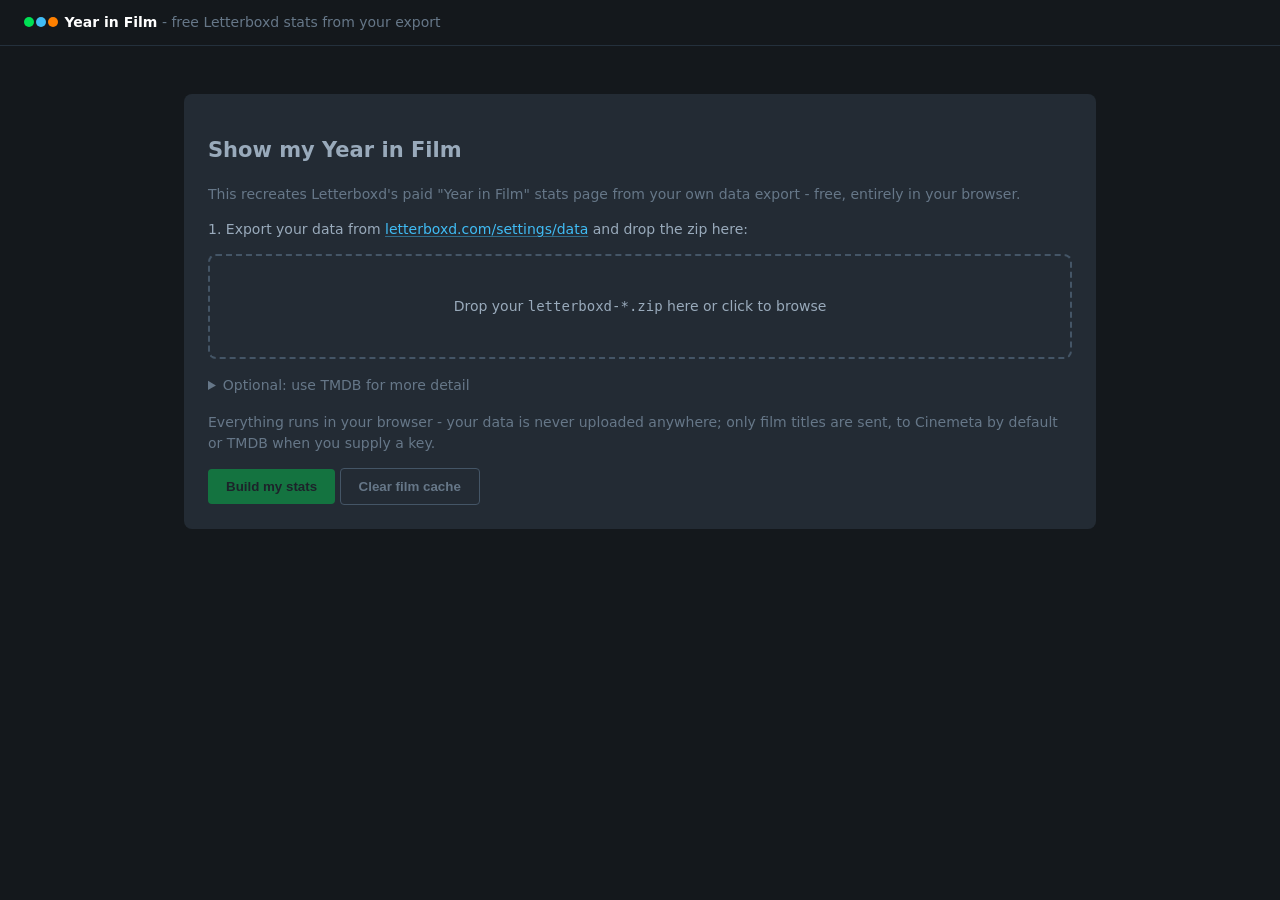
==== commit a439a491: "Render the current year first and enrich the rest in the background" ====
--- a/index.html
+++ b/index.html
@@ -50,6 +50,7 @@
   <section id="stats" class="hidden">
     <div id="s-header"></div>
     <div class="controls"><label>Year <select id="year-select"></select></label></div>
+    <p id="bg-status" class="muted hidden"></p>
     <section id="s-highest"><h3>Highest rated films</h3><div class="body"></div></section>
     <section id="s-week"><h3>By week</h3><div class="body"></div></section>
     <section id="s-averages"><div class="body"></div></section>
--- a/css/style.css
+++ b/css/style.css
@@ -0,0 +1,131 @@
+:root {
+  --bg: #14181c; --card: #2c3440; --card-2: #232b34;
+  --text: #9ab; --text-bright: #fff; --muted: #678;
+  --green: #00e054; --blue: #40bcf4; --orange: #ff8000;
+  --font-num: Georgia, 'Times New Roman', serif;
+}
+* { box-sizing: border-box; }
+body { margin: 0; background: var(--bg); color: var(--text);
+  font: 14px/1.5 system-ui, -apple-system, 'Segoe UI', Roboto, sans-serif; }
+.hidden { display: none !important; }
+.muted { color: var(--muted); }
+a, a:visited { color: var(--blue); text-decoration: underline; text-underline-offset: 2px;
+  text-decoration-color: rgba(64, 188, 244, .45); }
+a:hover { color: var(--green); text-decoration-color: currentColor; }
+.poster a, .poster a:visited { text-decoration: none; }
+.topbar { padding: 12px 24px; border-bottom: 1px solid #24303c; color: var(--text-bright); }
+.dot { display: inline-block; width: 10px; height: 10px; border-radius: 50%; margin-right: 2px; }
+.dot.g { background: var(--green); } .dot.b { background: var(--blue); } .dot.o { background: var(--orange); }
+main { max-width: 960px; margin: 0 auto; padding: 24px; }
+.panel { background: var(--card-2); border-radius: 8px; padding: 24px; margin: 24px 0; }
+h3 { color: var(--text-bright); text-transform: uppercase; font-size: 13px; letter-spacing: 1px;
+     border-bottom: 1px solid #24303c; padding-bottom: 6px; }
+section > section { margin: 40px 0; }
+input[type=password], input[type=text] { width: 100%; padding: 10px; background: var(--card);
+  border: 1px solid #456; border-radius: 4px; color: var(--text-bright); }
+details { margin: 16px 0; }
+details summary { cursor: pointer; color: var(--muted); }
+details[open] summary { color: var(--text-bright); margin-bottom: 8px; }
+details > *:not(summary) { margin-top: 10px; }
+button { background: var(--green); color: #14181c; font-weight: 700; border: 0; border-radius: 4px;
+  padding: 10px 18px; cursor: pointer; }
+button:disabled { opacity: .4; cursor: default; }
+button.ghost { background: transparent; color: var(--muted); border: 1px solid #456; }
+.error { color: #ff6060; }
+.error.ok { color: var(--green); }
+#drop-zone { border: 2px dashed #456; border-radius: 8px; padding: 40px; text-align: center;
+  margin: 12px 0; cursor: pointer; }
+#drop-zone.armed { border-color: var(--green); color: var(--text-bright); }
+.bar-track { background: var(--card); border-radius: 4px; height: 12px; overflow: hidden; }
+#progress-bar { background: var(--green); height: 100%; width: 0; transition: width .2s; }
+/* header */
+.big-year { font: 700 96px/1 var(--font-num); color: var(--text-bright); text-align: center; }
+.byline { text-align: center; margin-bottom: 24px; }
+.totals { display: flex; justify-content: center; gap: 40px; border-top: 1px solid #24303c;
+  border-bottom: 1px solid #24303c; padding: 16px 0; }
+.totals .num { font: 28px var(--font-num); color: var(--text-bright); display: block; text-align: center; }
+.totals .lbl { font-size: 10px; letter-spacing: 1px; text-transform: uppercase; color: var(--muted); }
+/* posters */
+.poster-row { display: flex; gap: 12px; flex-wrap: wrap; }
+.poster { width: 90px; }
+.poster img, .poster .noimg { width: 90px; height: 135px; border-radius: 4px; object-fit: cover;
+  background: var(--card); display: block; }
+.poster .noimg { display: flex; align-items: center; justify-content: center; text-align: center;
+  font-size: 11px; padding: 4px; color: var(--text-bright); }
+.poster .sub { font-size: 11px; color: var(--muted); text-align: center; margin-top: 4px; }
+.grid { display: grid; grid-template-columns: repeat(auto-fill, minmax(72px, 1fr)); gap: 8px; }
+.grid .poster { width: auto; }
+.grid .poster img, .grid .poster .noimg { width: 100%; height: auto; aspect-ratio: 2/3; }
+/* charts */
+.hbar-row { display: grid; grid-template-columns: 110px 1fr 40px; gap: 8px; align-items: center; margin: 4px 0; }
+.hbar-row .bar { height: 14px; border-radius: 2px; background: var(--green); min-width: 2px; }
+.hbar-row.c-blue .bar { background: var(--blue); } .hbar-row.c-orange .bar { background: var(--orange); }
+.meta-cols { display: grid; grid-template-columns: repeat(auto-fit, minmax(240px, 1fr)); gap: 24px; }
+.toggle button { background: none; color: var(--muted); font-weight: 400; padding: 2px 8px; }
+.toggle button.on { color: var(--blue); }
+svg .wk { fill: var(--green); } svg .axis { stroke: #24303c; }
+.pies { display: flex; gap: 40px; flex-wrap: wrap; justify-content: center; }
+.pie-block { text-align: center; }
+/* people */
+.people { display: flex; gap: 24px; flex-wrap: wrap; }
+.person { text-align: center; width: 110px; }
+.person img, .person .noimg { width: 96px; height: 96px; border-radius: 50%; object-fit: cover; background: var(--card); }
+.crew-cols { display: grid; grid-template-columns: repeat(auto-fill, minmax(180px, 1fr)); gap: 16px 24px; }
+.crew-cols h4 { color: var(--muted); font-size: 10px; text-transform: uppercase; letter-spacing: 1px; margin: 0 0 4px; }
+/* highs/lows */
+.hl-grid { display: grid; grid-template-columns: repeat(auto-fit, minmax(140px, 1fr)); gap: 16px; text-align: center; }
+.pie-block .poster { margin: 0 auto; }
+/* year selector */
+.controls { text-align: center; margin: 8px 0 28px; }
+#bg-status { text-align: center; font-size: 12px; margin: -20px 0 28px; }
+.controls label { color: var(--muted); font-size: 11px; text-transform: uppercase; letter-spacing: 1px; }
+#year-select { appearance: none; -webkit-appearance: none; background-color: var(--card); color: var(--text-bright);
+  border: 1px solid #456; border-radius: 4px; padding: 8px 34px 8px 14px; margin-left: 8px;
+  font: 700 16px var(--font-num); cursor: pointer;
+  background-image: url("data:image/svg+xml;utf8,<svg xmlns='http://www.w3.org/2000/svg' width='10' height='6'><path d='M0 0l5 6 5-6z' fill='%2399aabb'/></svg>");
+  background-repeat: no-repeat; background-position: right 12px center; }
+#year-select:hover, #year-select:focus { border-color: var(--blue); outline: none; }
+/* map */
+#worldmap { width: 100%; height: auto; }
+#worldmap path { fill: #2c3440; stroke: #14181c; stroke-width: .5; }
+.map-tip { position: fixed; background: #000; color: #fff; padding: 4px 8px; border-radius: 4px;
+  font-size: 12px; pointer-events: none; z-index: 10; }
+/* calendar */
+.cal-grid { display: grid; grid-template-rows: repeat(7, 11px); grid-auto-columns: 11px;
+  gap: 3px; overflow-x: auto; padding-bottom: 8px; }
+.cal-day { background: var(--card); border-radius: 2px; width: 11px; height: 11px; }
+.totals .note { font-size: 10px; color: var(--muted); margin-top: 2px; }
+/* year-over-year trends */
+.yoy-row { display: grid; grid-template-columns: 52px 1fr auto; gap: 10px; align-items: center; margin: 5px 0; }
+.yoy-row .bar { height: 14px; border-radius: 2px; background: var(--green); min-width: 2px; }
+.yoy-row .yr { font: 700 14px var(--font-num); color: var(--muted); }
+.yoy-row.on .yr { color: var(--text-bright); }
+/* reviews */
+.review-card blockquote { margin: 12px 0 0; padding-left: 12px; border-left: 2px solid #24303c; color: var(--text); }
+.review-card h4 { margin: 0; }
+.review-card h4 a { color: var(--text-bright); text-decoration: none; }
+.review-card h4 a:hover { color: var(--green); }
+/* watchlist aging */
+.aging-list { margin-top: 4px; }
+.aging-row { display: flex; justify-content: space-between; gap: 12px; padding: 6px 0; border-bottom: 1px solid #24303c; }
+.aging-row a { color: var(--text); text-decoration: none; }
+.aging-row a:hover { color: var(--text-bright); }
+/* Phones: bigger sentence-case headings, even stat grids, edge-to-edge posters */
+@media (max-width: 640px) {
+  body { font-size: 15px; }
+  main { padding: 16px; }
+  .big-year { font-size: 64px; }
+  h3 { font-size: 19px; text-transform: none; letter-spacing: 0;
+       border-bottom: 0; padding-bottom: 0; margin: 0 0 14px; }
+  #stats > section { border-top: 1px solid #24303c; padding-top: 22px; margin: 28px 0; }
+  .totals { display: grid; grid-template-columns: repeat(auto-fit, minmax(78px, 1fr));
+            gap: 14px 8px; justify-content: stretch; }
+  .poster-row { display: grid; grid-template-columns: repeat(auto-fill, minmax(80px, 1fr)); gap: 8px; }
+  .poster-row .poster { width: auto; }
+  .poster-row .poster img, .poster-row .poster .noimg { width: 100%; height: auto; aspect-ratio: 2/3; }
+  .hbar-row { grid-template-columns: 96px 1fr 32px; }
+  .people { gap: 12px; justify-content: space-between; }
+  .pies { gap: 24px; }
+  .yoy-row { grid-template-columns: 44px 1fr; row-gap: 2px; margin-bottom: 12px; }
+  .yoy-row .muted { grid-column: 1 / -1; font-size: 12px; }
+}
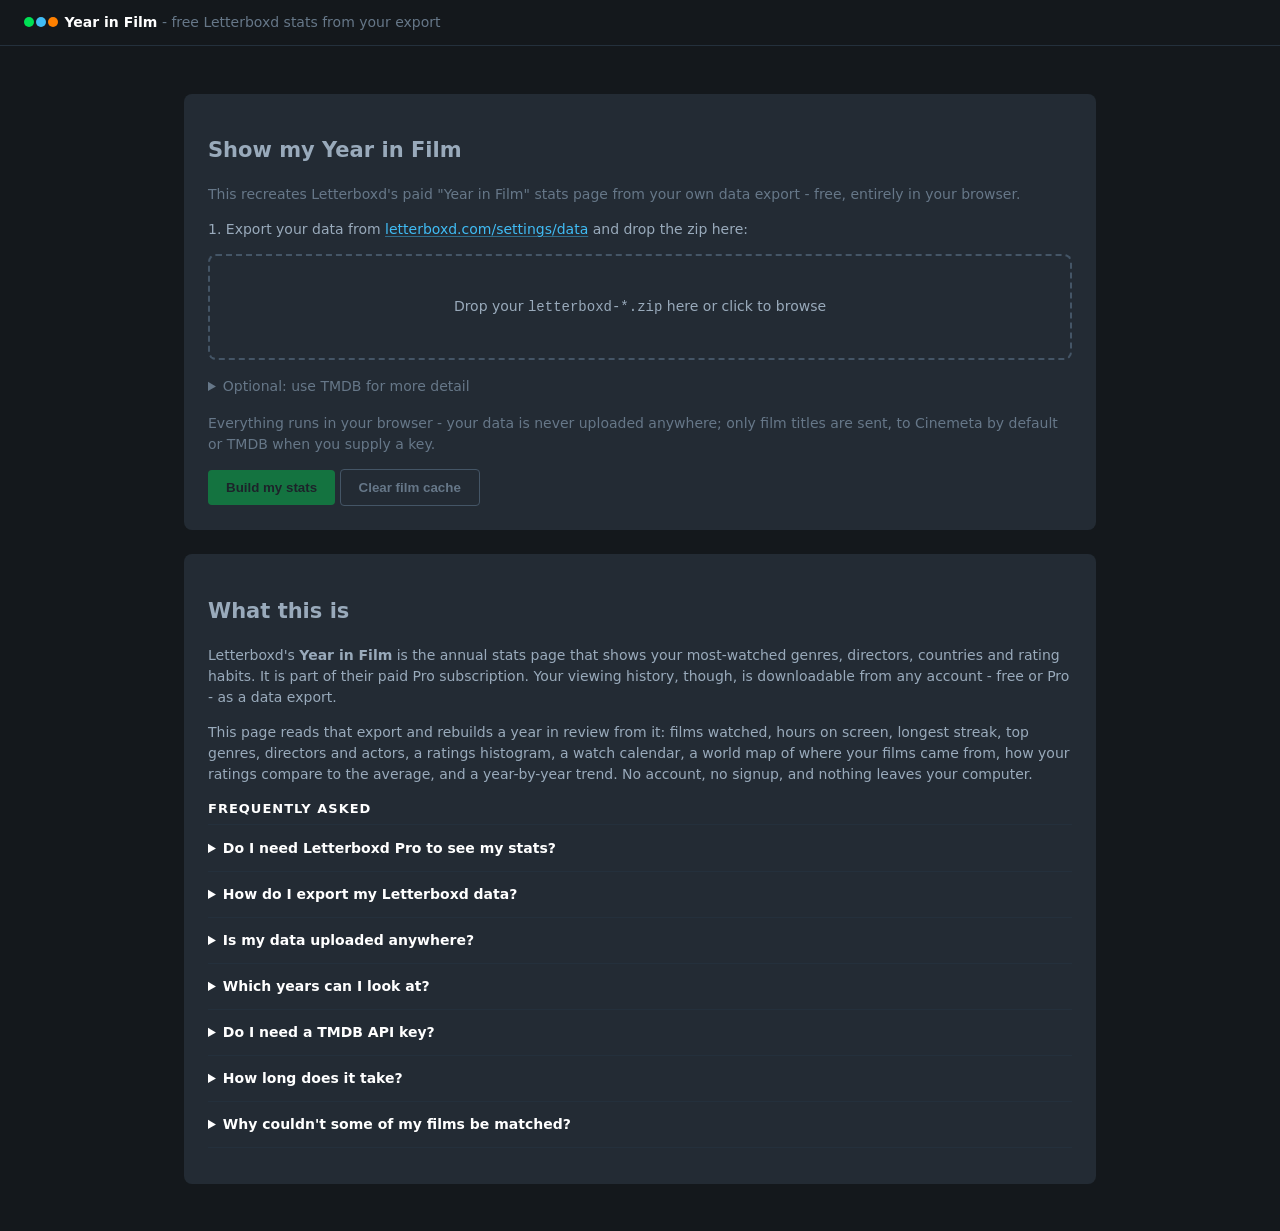
==== commit 648b83ee: "Add landing page explainer and FAQ for search discoverability" ====
--- a/index.html
+++ b/index.html
@@ -3,13 +3,77 @@
 <head>
 <meta charset="utf-8">
 <meta name="viewport" content="width=device-width, initial-scale=1">
-<title>Year in Film - Letterboxd Stats</title>
+<title>Free Letterboxd Stats - Your Year in Film</title>
+<link rel="canonical" href="https://valiice.github.io/letterboxd-year-in-film/">
 <meta name="description" content="A free clone of Letterboxd's paid Year in Film stats page. Drop in your data export and get posters, charts, genres, cast and a world map back, all processed client-side in your browser.">
 <meta property="og:title" content="Year in Film - free Letterboxd stats">
 <meta property="og:description" content="A free clone of Letterboxd's paid Year in Film stats page. Drop in your data export and get posters, charts, genres, cast and a world map back, all processed client-side in your browser.">
 <meta property="og:type" content="website">
+<meta property="og:url" content="https://valiice.github.io/letterboxd-year-in-film/">
+<meta property="og:image" content="https://valiice.github.io/letterboxd-year-in-film/og-preview.png">
+<meta property="og:image:width" content="1200">
+<meta property="og:image:height" content="630">
+<meta property="og:image:alt" content="Year in Film - your Letterboxd stats, free and in your browser">
+<meta name="twitter:card" content="summary_large_image">
 <link rel="icon" type="image/svg+xml" href="data:image/svg+xml,%3Csvg xmlns='http://www.w3.org/2000/svg' viewBox='0 0 64 64'%3E%3Ccircle cx='16' cy='32' r='14' fill='%2300e054'/%3E%3Ccircle cx='32' cy='32' r='14' fill='%2340bcf4'/%3E%3Ccircle cx='48' cy='32' r='14' fill='%23ff8000'/%3E%3C/svg%3E">
 <link rel="stylesheet" href="css/style.css">
+<script type="application/ld+json">
+{
+  "@context": "https://schema.org",
+  "@graph": [
+    {
+      "@type": "WebApplication",
+      "name": "Year in Film",
+      "url": "https://valiice.github.io/letterboxd-year-in-film/",
+      "applicationCategory": "MultimediaApplication",
+      "operatingSystem": "Any modern web browser",
+      "description": "Builds a Letterboxd year-in-review from your own data export: films watched, hours, streaks, top genres, directors and cast, a ratings histogram, a watch calendar and a world map. Runs entirely in your browser.",
+      "offers": { "@type": "Offer", "price": "0", "priceCurrency": "USD" },
+      "isAccessibleForFree": true
+    },
+    {
+      "@type": "FAQPage",
+      "mainEntity": [
+        {
+          "@type": "Question",
+          "name": "Do I need Letterboxd Pro to see my stats?",
+          "acceptedAnswer": { "@type": "Answer", "text": "Not for this page. Pro unlocks the stats pages on letterboxd.com itself, but the underlying data is yours on any plan and can be exported from your account settings. This page turns that export into the same kind of year in review, in your browser." }
+        },
+        {
+          "@type": "Question",
+          "name": "How do I export my Letterboxd data?",
+          "acceptedAnswer": { "@type": "Answer", "text": "Go to letterboxd.com/settings/data, click Export your data, and you will get a letterboxd zip file. Drop that zip in the box on this page. You never need to unzip it." }
+        },
+        {
+          "@type": "Question",
+          "name": "Is my data uploaded anywhere?",
+          "acceptedAnswer": { "@type": "Answer", "text": "No. The zip is opened and processed entirely in your browser and is never sent to a server. The only outbound requests are film titles, looked up to fetch posters, runtimes, genres and cast. Your ratings, reviews, diary dates and watchlist stay on your machine." }
+        },
+        {
+          "@type": "Question",
+          "name": "Which years can I look at?",
+          "acceptedAnswer": { "@type": "Answer", "text": "Every year in your diary, plus an all-time view, selectable from a dropdown. Letterboxd's own Year in Film only covers the year just gone." }
+        },
+        {
+          "@type": "Question",
+          "name": "Do I need a TMDB API key?",
+          "acceptedAnswer": { "@type": "Answer", "text": "No. Films are looked up for free with no signup by default. A key is optional and only adds spoken languages, extended crew such as composers and cinematographers, and more precise country data for the world map." }
+        },
+        {
+          "@type": "Question",
+          "name": "How long does it take?",
+          "acceptedAnswer": { "@type": "Answer", "text": "The page for your most recent year appears within about ten seconds. Older years keep loading in the background. Results are cached in your browser, so a second visit is instant." }
+        },
+        {
+          "@type": "Question",
+          "name": "Why couldn't some of my films be matched?",
+          "acceptedAnswer": { "@type": "Answer", "text": "A handful of entries have no film record to match against, most often TV episodes logged as films, live concert recordings, or very obscure shorts. They are listed at the bottom of your stats and left out of runtime, genre and cast totals rather than being guessed at." }
+        }
+      ]
+    }
+  ]
+}
+</script>
 </head>
 <body>
 <header class="topbar"><span class="logo"><i class="dot g"></i><i class="dot b"></i><i class="dot o"></i></span> <strong>Year in Film</strong> <span class="muted">- free Letterboxd stats from your export</span></header>
@@ -40,17 +104,79 @@
     <p id="setup-error" class="error hidden"></p>
   </section>
 
+  <section id="about" class="panel">
+    <h2>What this is</h2>
+    <p>Letterboxd's <strong>Year in Film</strong> is the annual stats page that shows your most-watched
+      genres, directors, countries and rating habits. It is part of their paid Pro subscription. Your
+      viewing history, though, is downloadable from any account - free or Pro - as a data export.</p>
+    <p>This page reads that export and rebuilds a year in review from it: films watched, hours on screen,
+      longest streak, top genres, directors and actors, a ratings histogram, a watch calendar, a world map
+      of where your films came from, how your ratings compare to the average, and a year-by-year trend.
+      No account, no signup, and nothing leaves your computer.</p>
+
+    <h3>Frequently asked</h3>
+
+    <details>
+      <summary>Do I need Letterboxd Pro to see my stats?</summary>
+      <p>Not for this page. Pro unlocks the stats pages on letterboxd.com itself, but the underlying data
+        is yours on any plan and can be exported from your account settings. This page turns that export
+        into the same kind of year in review, in your browser.</p>
+    </details>
+
+    <details>
+      <summary>How do I export my Letterboxd data?</summary>
+      <p>Go to <a href="https://letterboxd.com/settings/data/" target="_blank" rel="noopener">letterboxd.com/settings/data</a>,
+        click "Export your data", and you will get a <code>letterboxd-*.zip</code> file. Drop that zip in
+        the box above. You never need to unzip it.</p>
+    </details>
+
+    <details>
+      <summary>Is my data uploaded anywhere?</summary>
+      <p>No. The zip is opened and processed entirely in your browser - it is never sent to a server, and
+        there is no server to send it to; this is a static page. The only outbound requests are film
+        <em>titles</em>, looked up to fetch posters, runtimes, genres and cast. Your ratings, reviews,
+        diary dates and watchlist stay on your machine.</p>
+    </details>
+
+    <details>
+      <summary>Which years can I look at?</summary>
+      <p>Every year in your diary, plus an all-time view. Pick from the dropdown once your stats load.
+        Letterboxd's own Year in Film only covers the year just gone.</p>
+    </details>
+
+    <details>
+      <summary>Do I need a TMDB API key?</summary>
+      <p>No. Films are looked up for free with no signup by default. A key is optional and only adds
+        spoken languages, extended crew such as composers and cinematographers, and more precise country
+        data for the world map.</p>
+    </details>
+
+    <details>
+      <summary>How long does it take?</summary>
+      <p>The page for your most recent year appears within about ten seconds. Older years keep loading in
+        the background while you read. Results are cached in your browser, so a second visit is instant.</p>
+    </details>
+
+    <details>
+      <summary>Why couldn't some of my films be matched?</summary>
+      <p>A handful of entries have no film record to match against - most often TV episodes logged as
+        films, live concert recordings, or very obscure shorts. They are listed at the bottom of your
+        stats and are left out of runtime, genre and cast totals rather than being guessed at.</p>
+    </details>
+  </section>
+
   <section id="progress" class="panel hidden">
     <h2>Looking up your films…</h2>
     <div class="bar-track"><div id="progress-bar"></div></div>
     <p id="progress-label" class="muted"></p>
+    <p id="progress-eta" class="muted"></p>
     <p class="muted">Only needed once - results are cached in your browser.</p>
   </section>
 
   <section id="stats" class="hidden">
     <div id="s-header"></div>
     <div class="controls"><label>Year <select id="year-select"></select></label></div>
-    <p id="bg-status" class="muted hidden"></p>
+    <div id="bg-status" class="hidden"><span id="bg-status-text"></span><span class="bg-track"><i id="bg-fill"></i></span></div>
     <section id="s-highest"><h3>Highest rated films</h3><div class="body"></div></section>
     <section id="s-week"><h3>By week</h3><div class="body"></div></section>
     <section id="s-averages"><div class="body"></div></section>
--- a/css/style.css
+++ b/css/style.css
@@ -38,6 +38,10 @@
 #drop-zone.armed { border-color: var(--green); color: var(--text-bright); }
 .bar-track { background: var(--card); border-radius: 4px; height: 12px; overflow: hidden; }
 #progress-bar { background: var(--green); height: 100%; width: 0; transition: width .2s; }
+/* landing copy / FAQ */
+#about details { border-bottom: 1px solid #24303c; padding-bottom: 12px; margin: 0 0 12px; }
+#about details summary { color: var(--text-bright); font-weight: 600; }
+#about details summary:hover { color: var(--green); }
 /* header */
 .big-year { font: 700 96px/1 var(--font-num); color: var(--text-bright); text-align: center; }
 .byline { text-align: center; margin-bottom: 24px; }
@@ -77,7 +81,13 @@
 .pie-block .poster { margin: 0 auto; }
 /* year selector */
 .controls { text-align: center; margin: 8px 0 28px; }
-#bg-status { text-align: center; font-size: 12px; margin: -20px 0 28px; }
+#bg-status { position: fixed; top: 12px; right: 16px; z-index: 20;
+  display: flex; align-items: center; gap: 10px;
+  background: var(--card-2); border: 1px solid #456; border-radius: 999px;
+  padding: 7px 14px; font-size: 12px; color: var(--text);
+  box-shadow: 0 2px 12px rgba(0, 0, 0, .45); }
+#bg-status .bg-track { width: 56px; height: 4px; background: var(--card); border-radius: 2px; overflow: hidden; }
+#bg-status #bg-fill { display: block; height: 100%; width: 0; background: var(--green); transition: width .3s; }
 .controls label { color: var(--muted); font-size: 11px; text-transform: uppercase; letter-spacing: 1px; }
 #year-select { appearance: none; -webkit-appearance: none; background-color: var(--card); color: var(--text-bright);
   border: 1px solid #456; border-radius: 4px; padding: 8px 34px 8px 14px; margin-left: 8px;
@@ -112,6 +122,8 @@
 .aging-row a:hover { color: var(--text-bright); }
 /* Phones: bigger sentence-case headings, even stat grids, edge-to-edge posters */
 @media (max-width: 640px) {
+  #bg-status { top: auto; bottom: 12px; right: 12px; left: 12px; justify-content: center; }
+
   body { font-size: 15px; }
   main { padding: 16px; }
   .big-year { font-size: 64px; }
